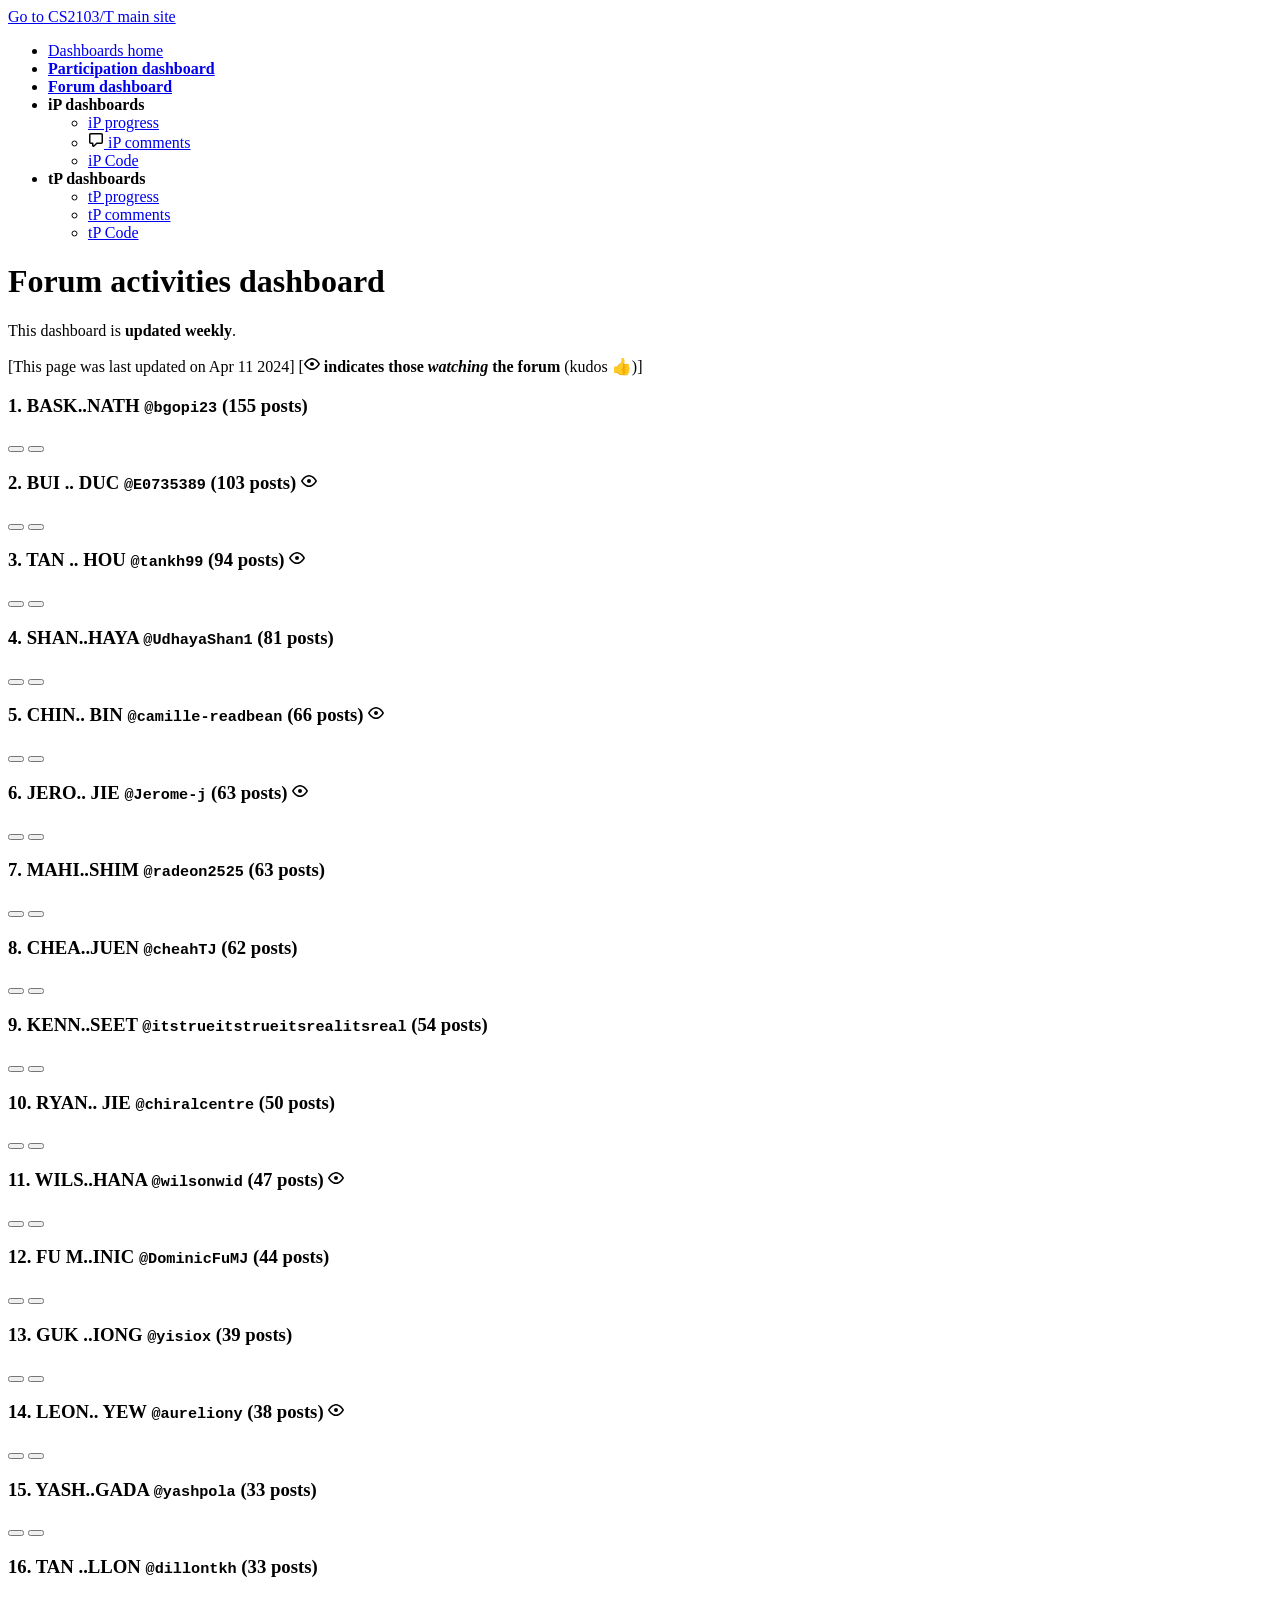
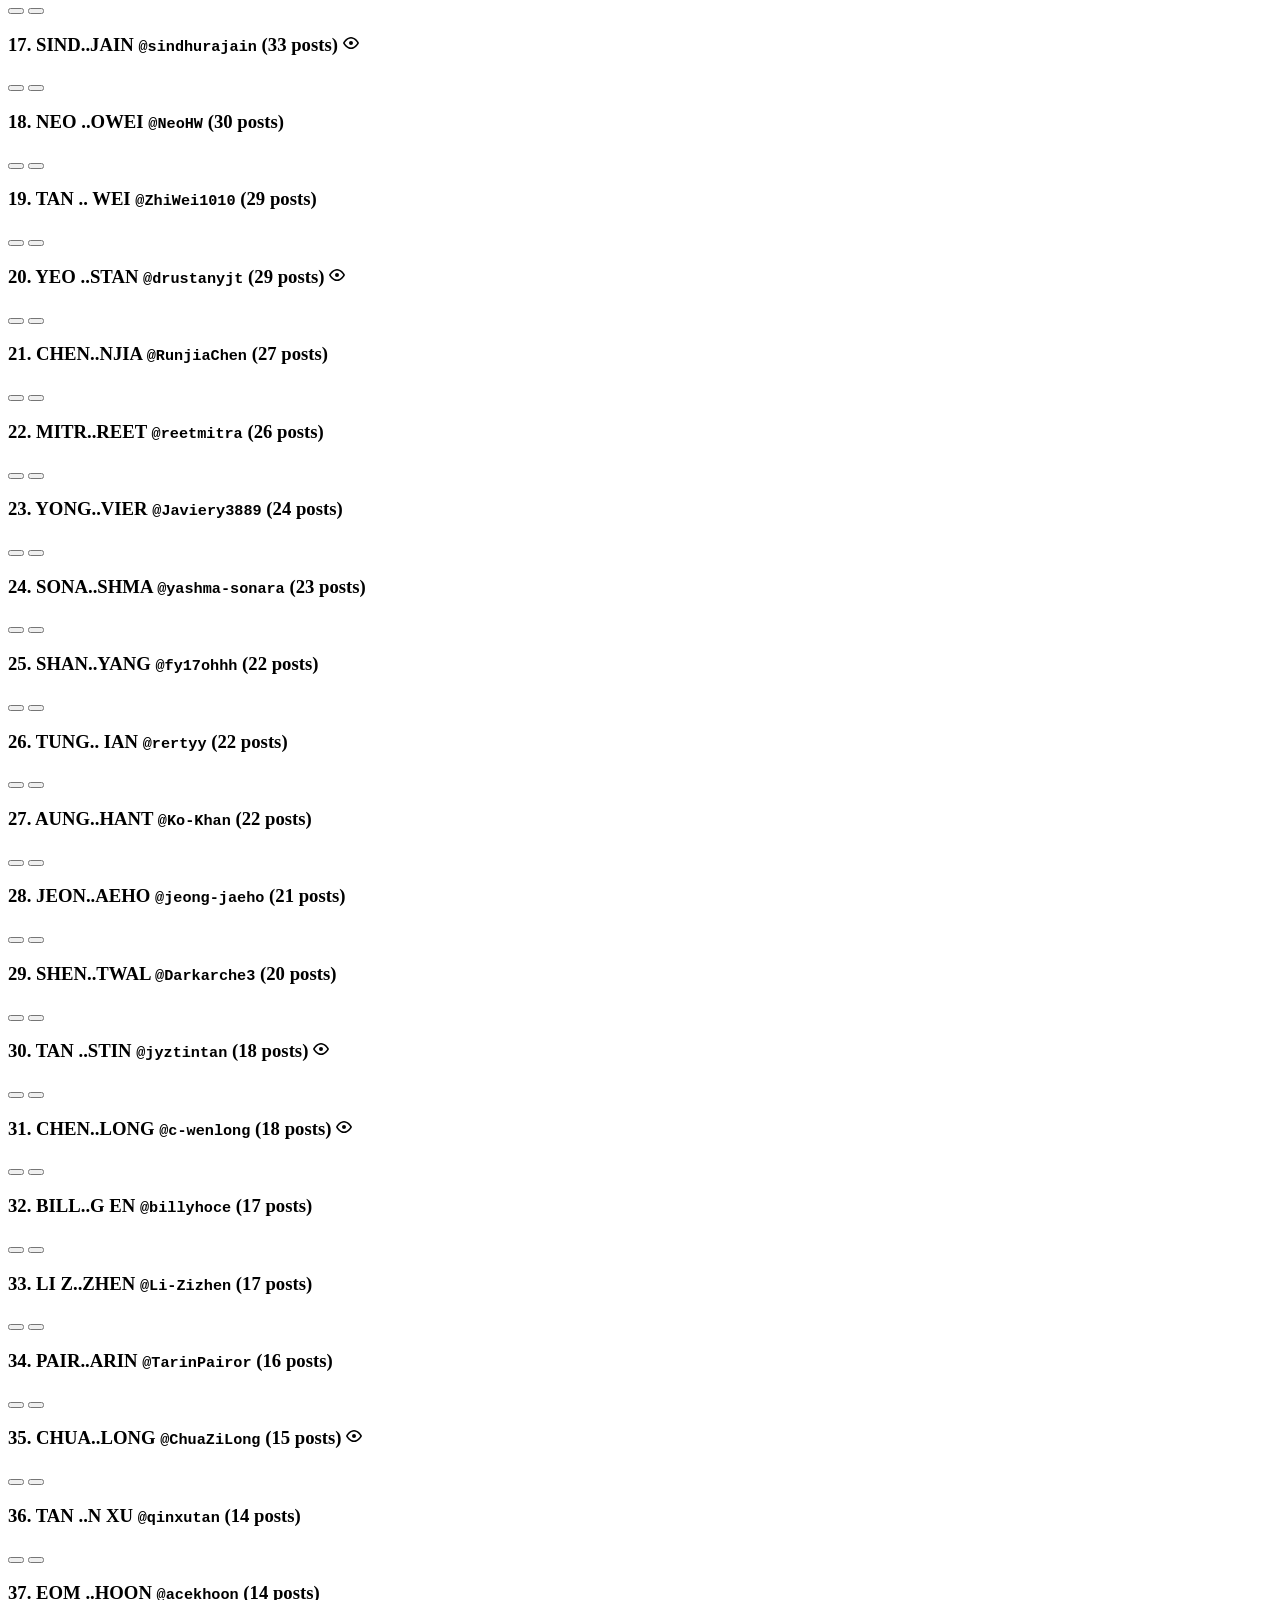
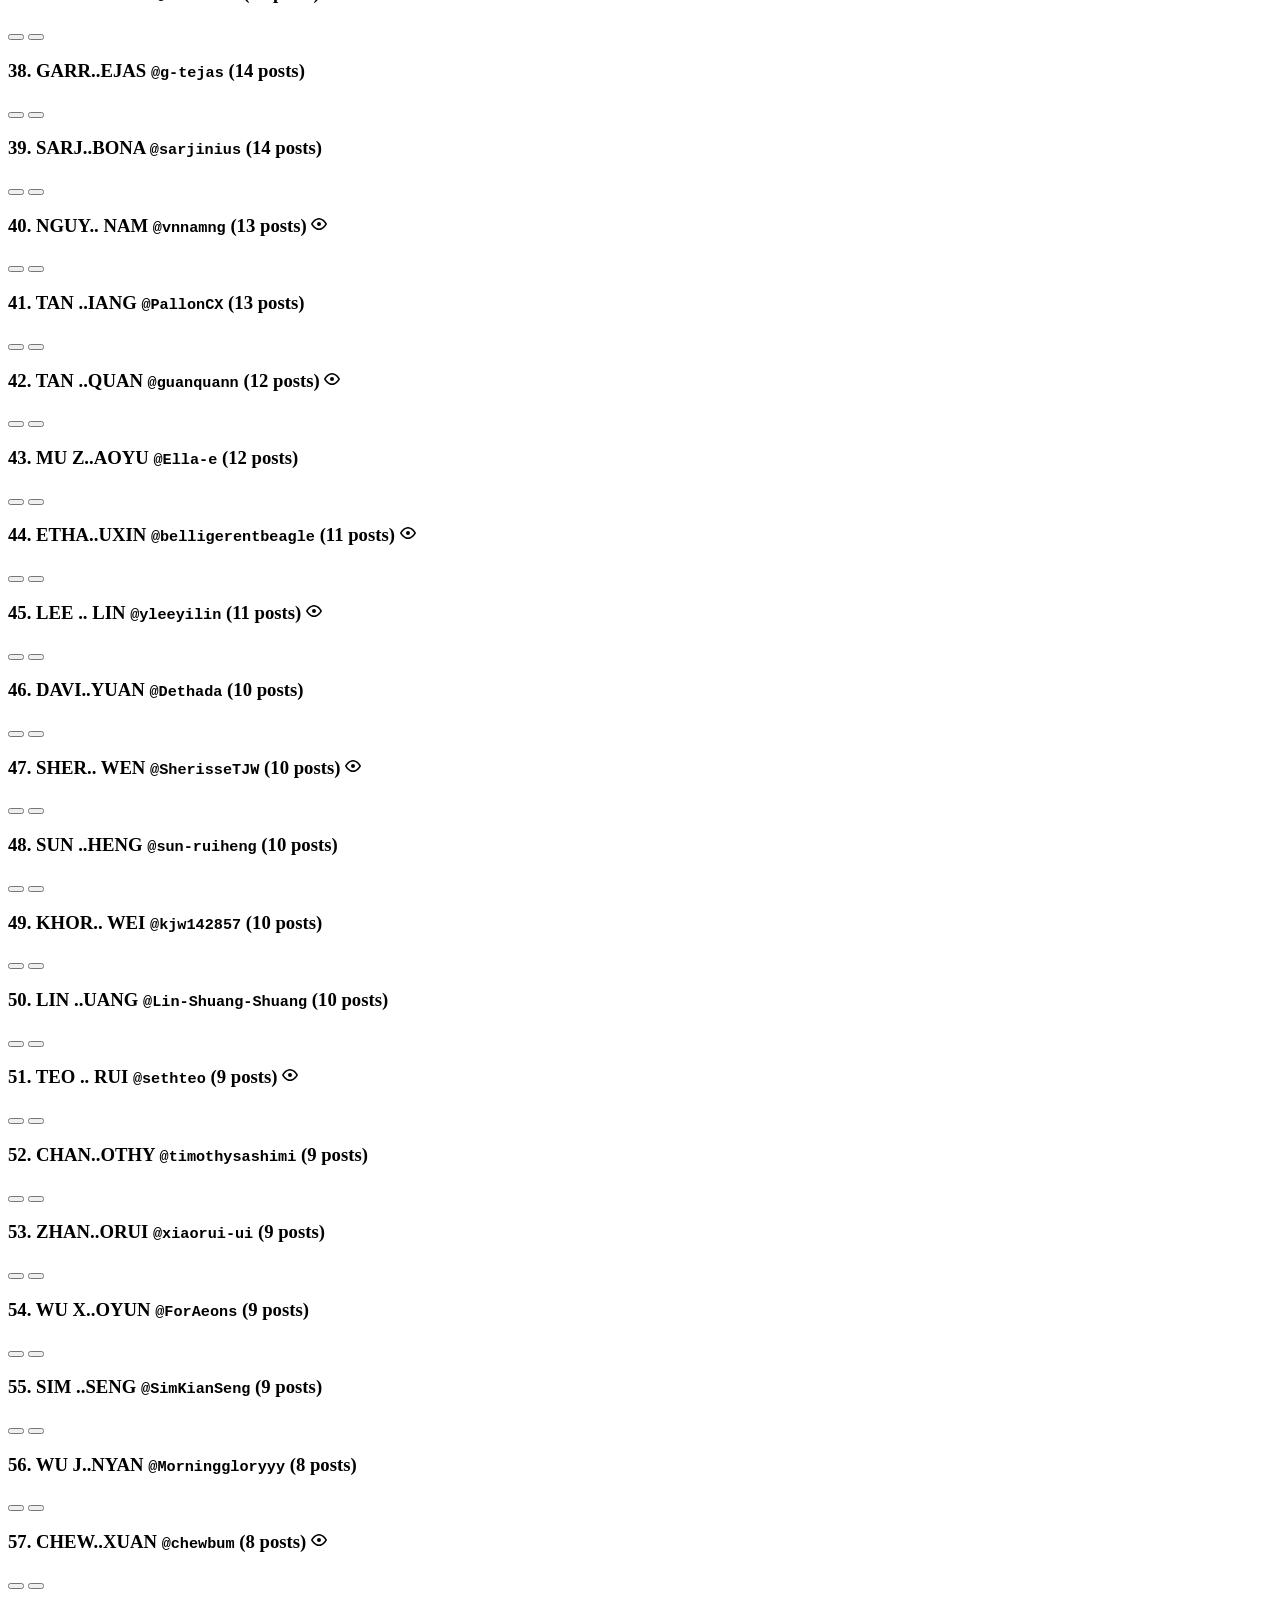
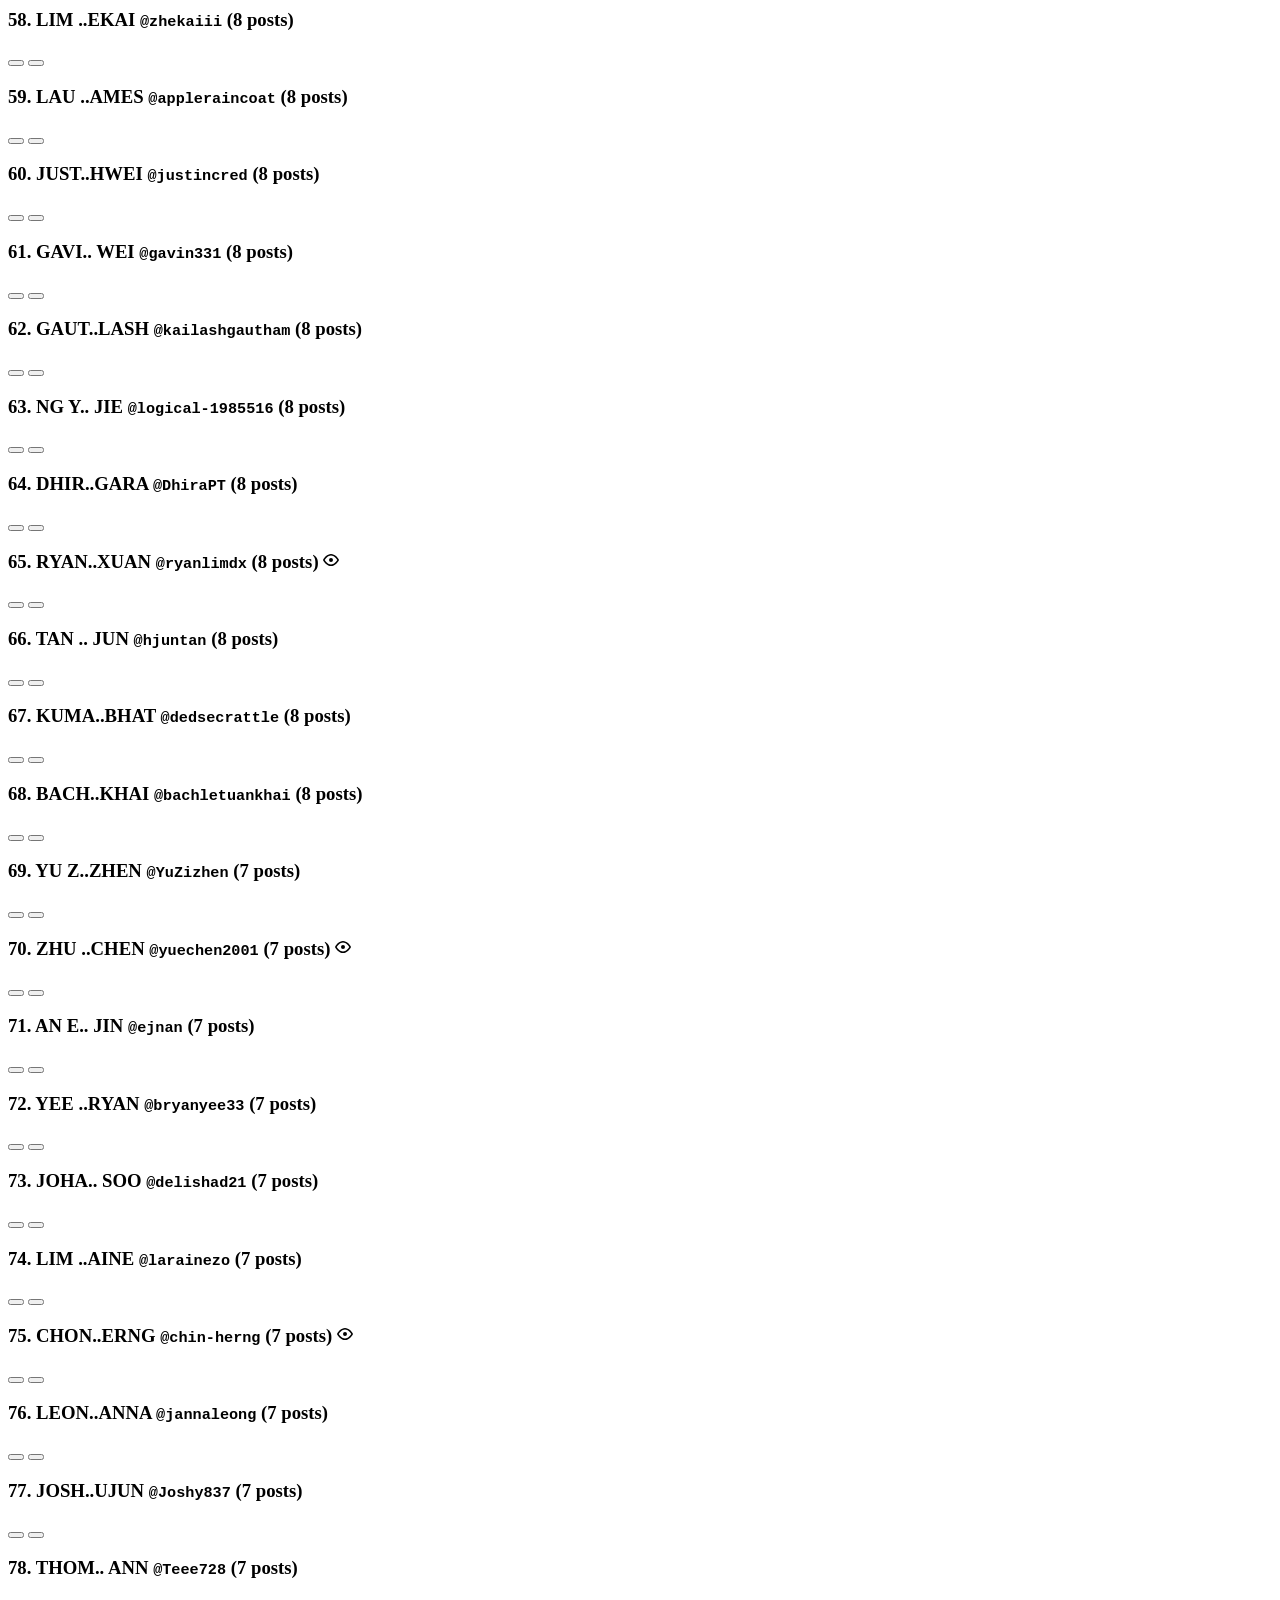
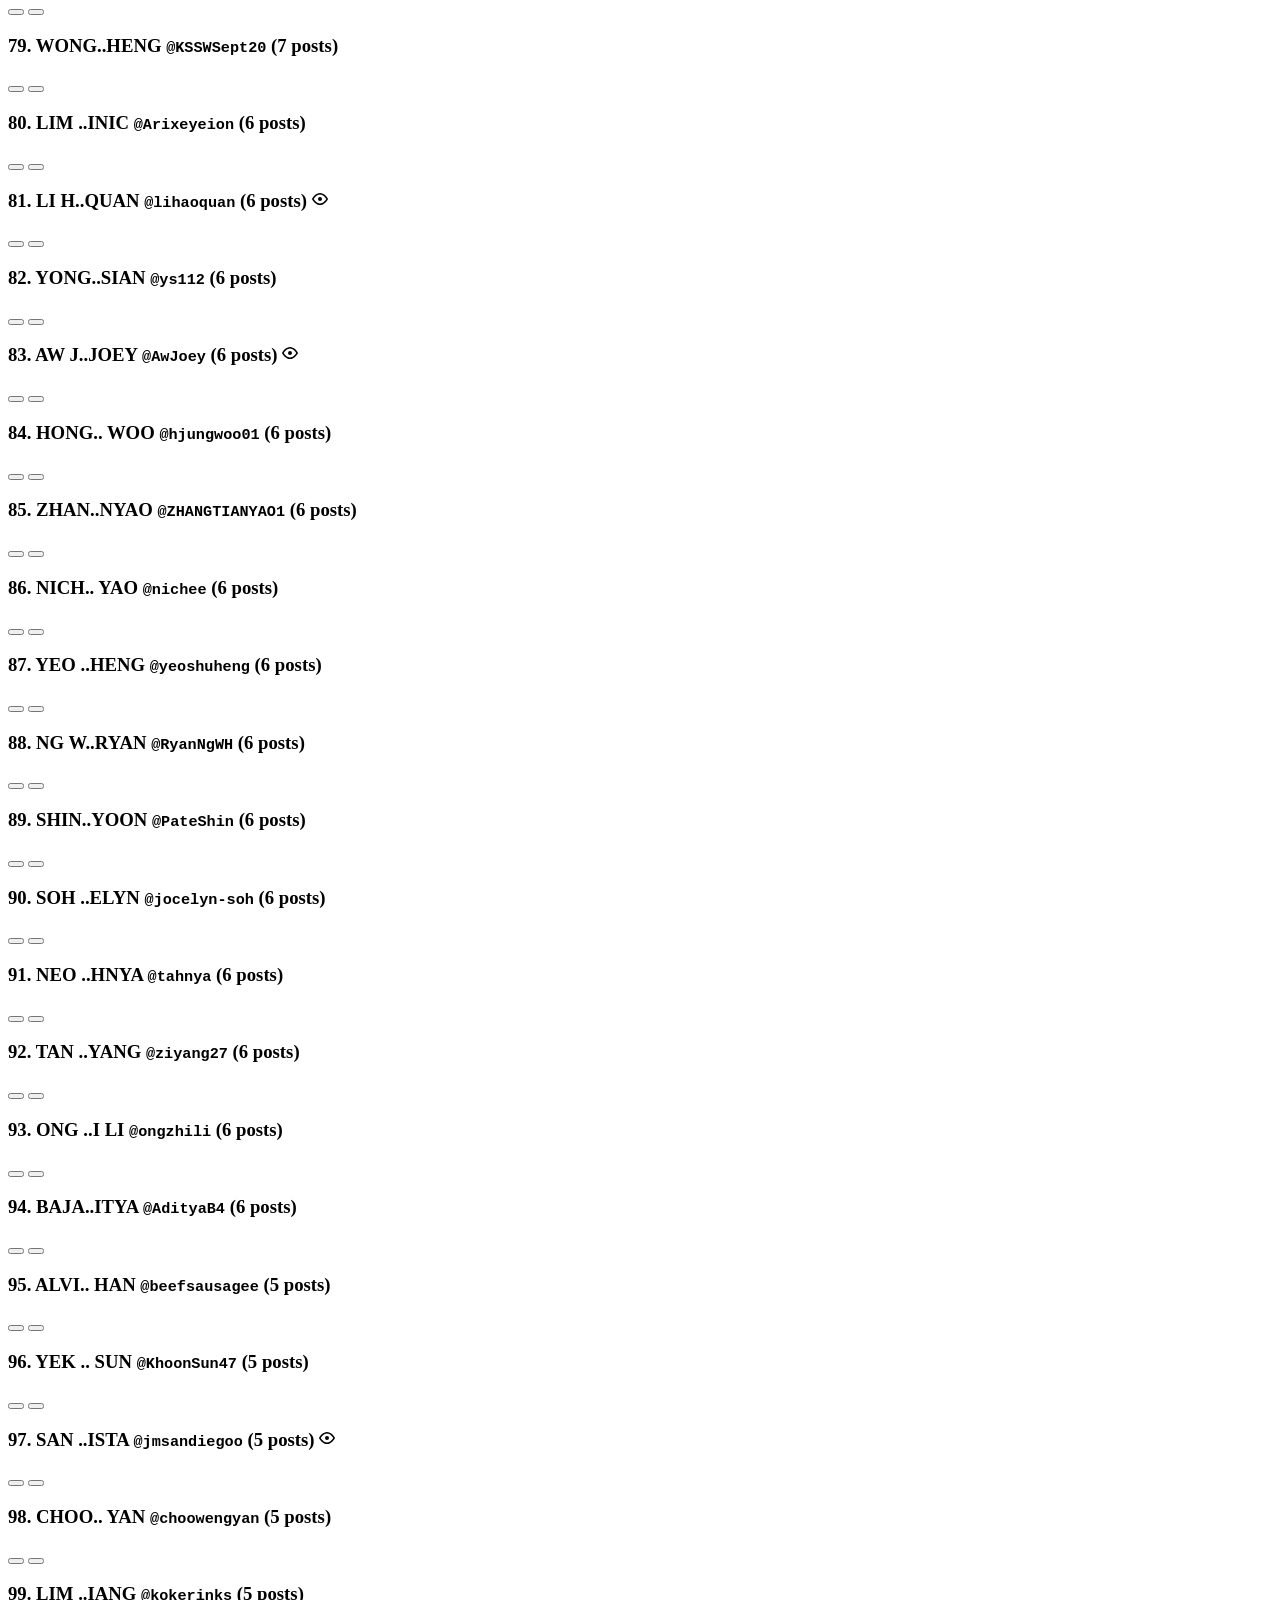
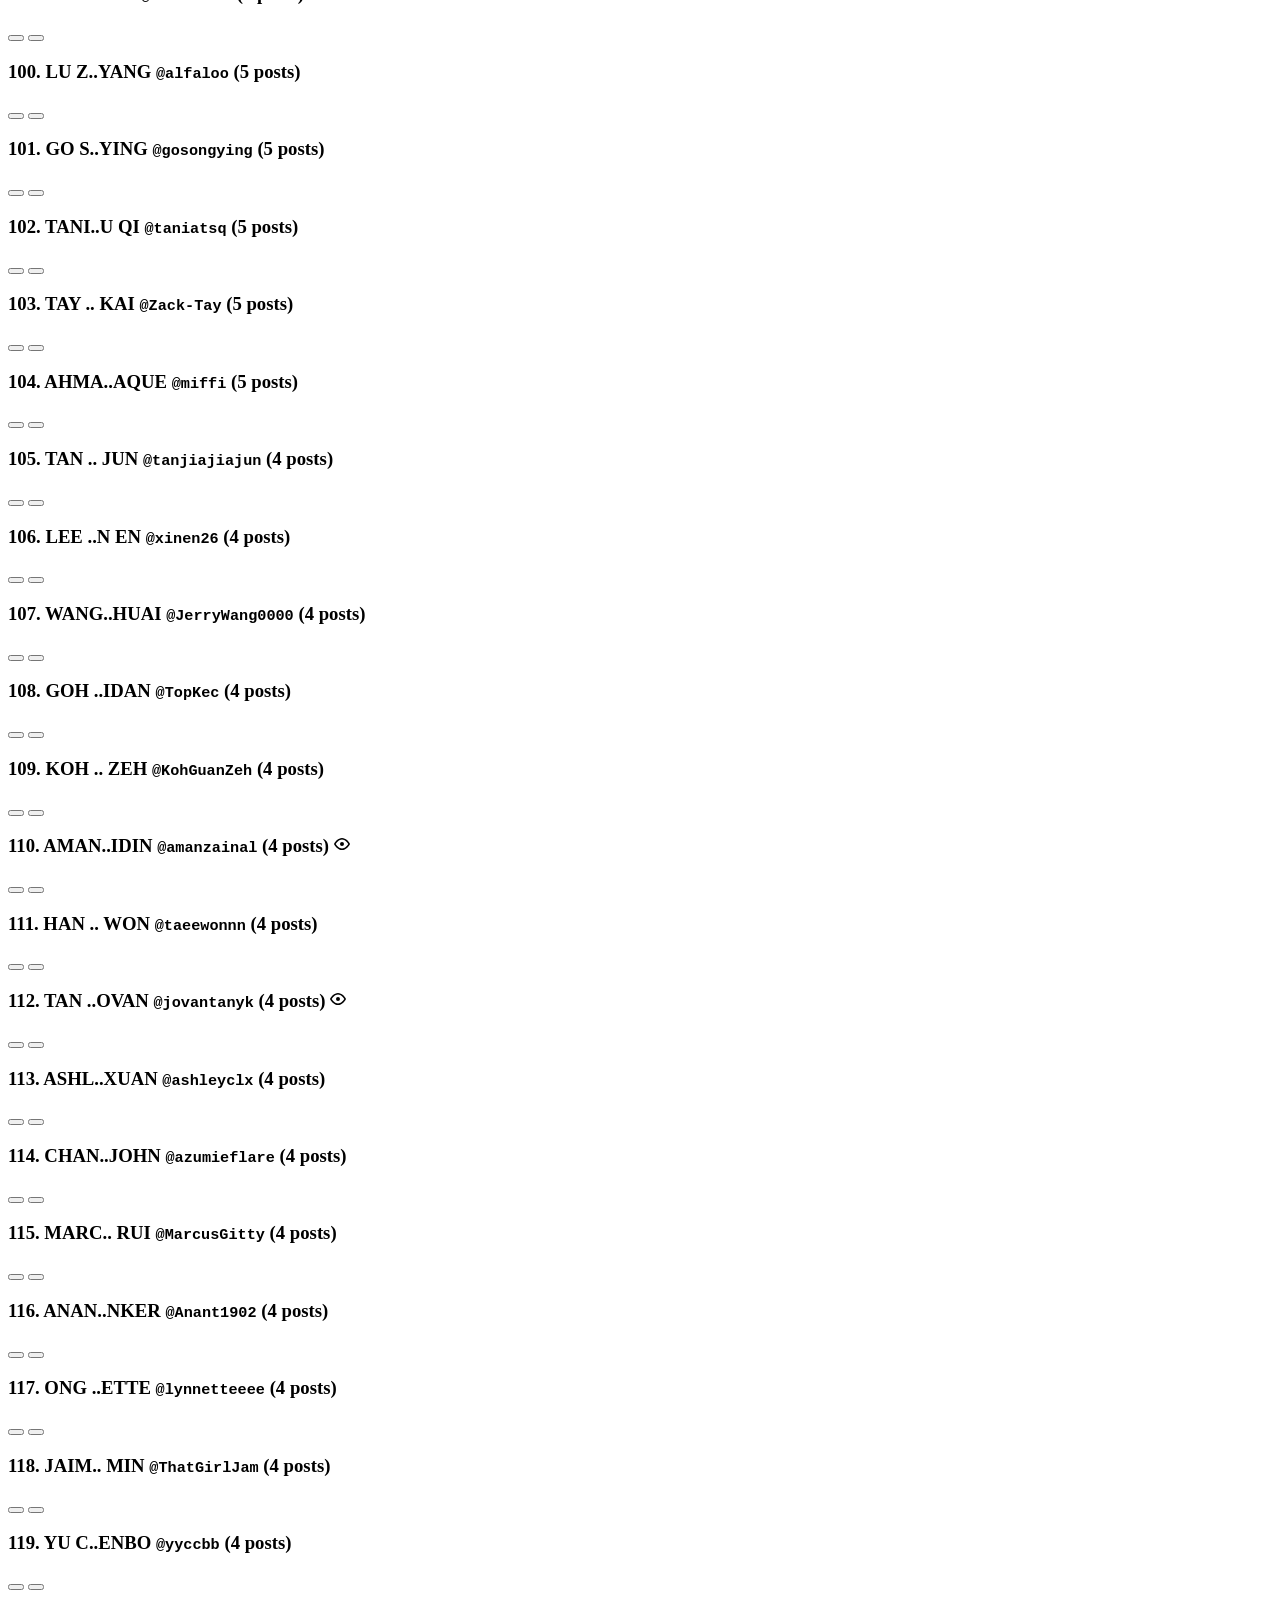
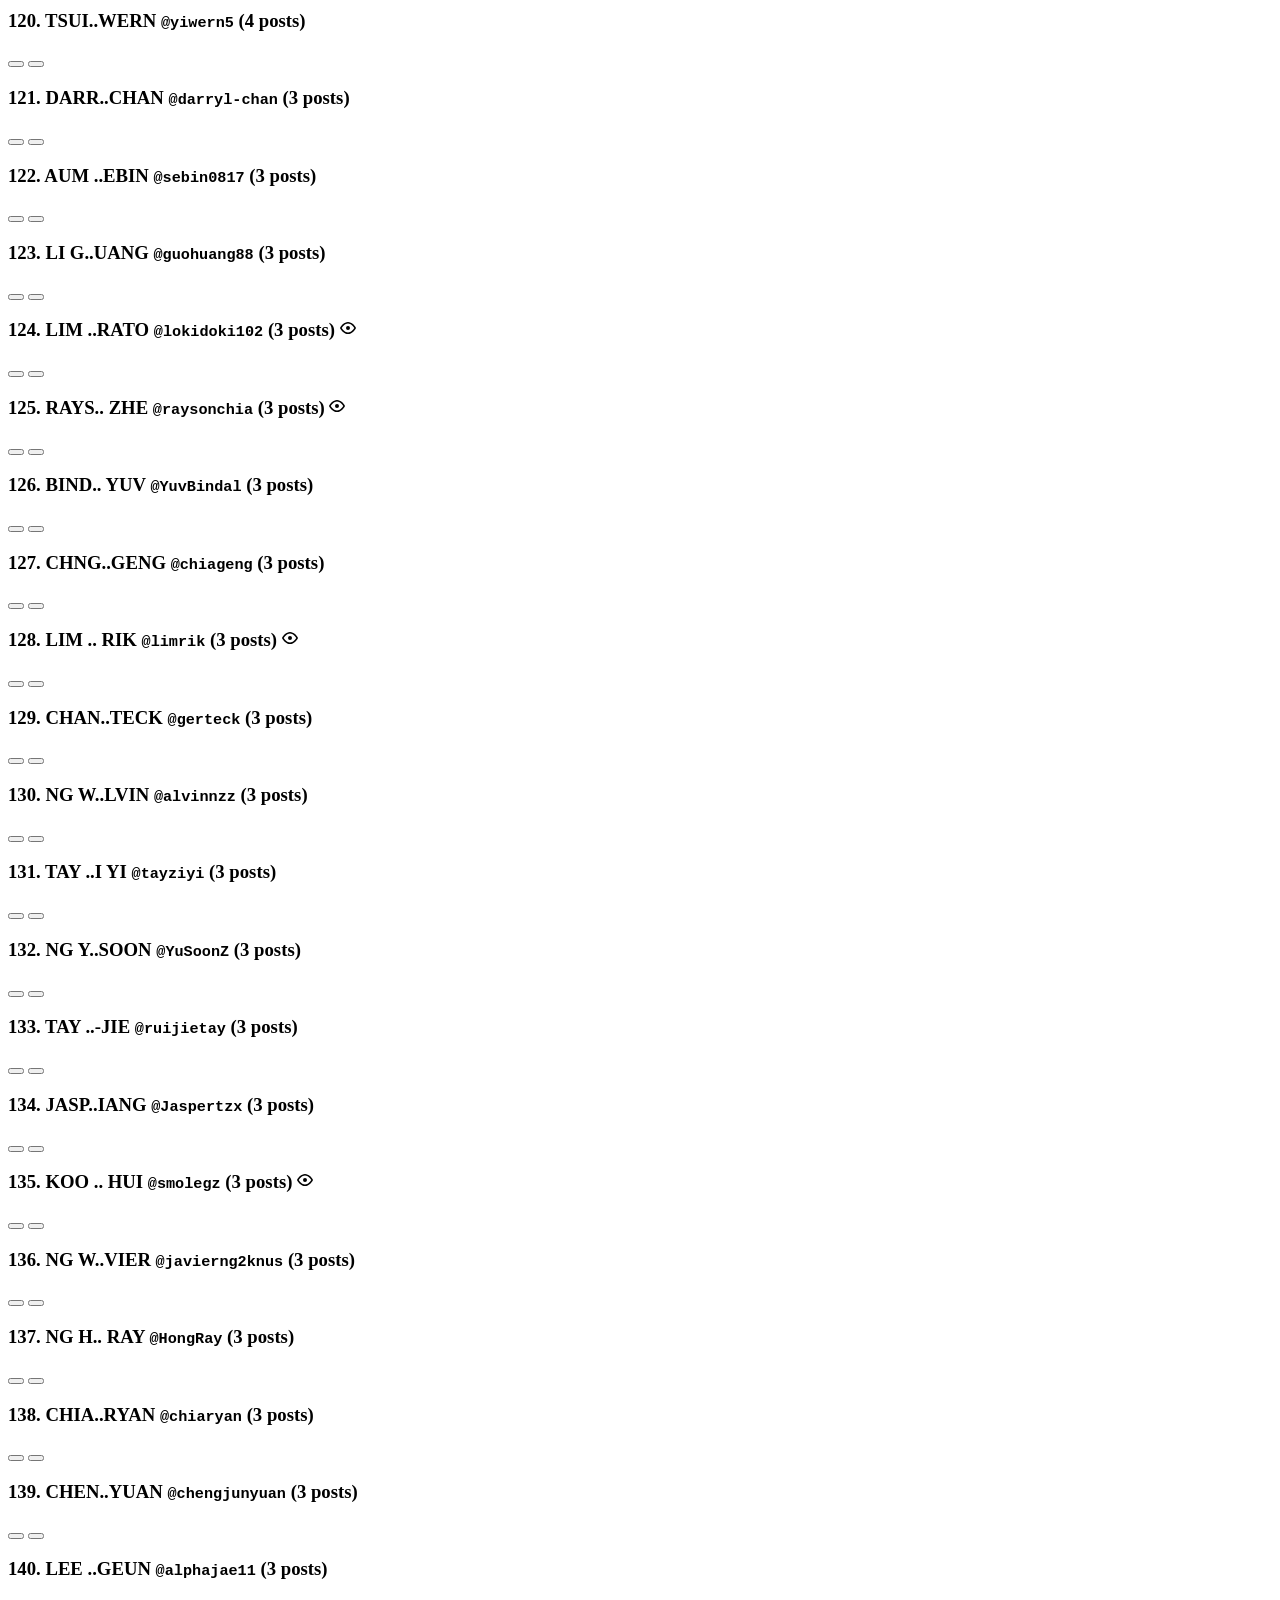
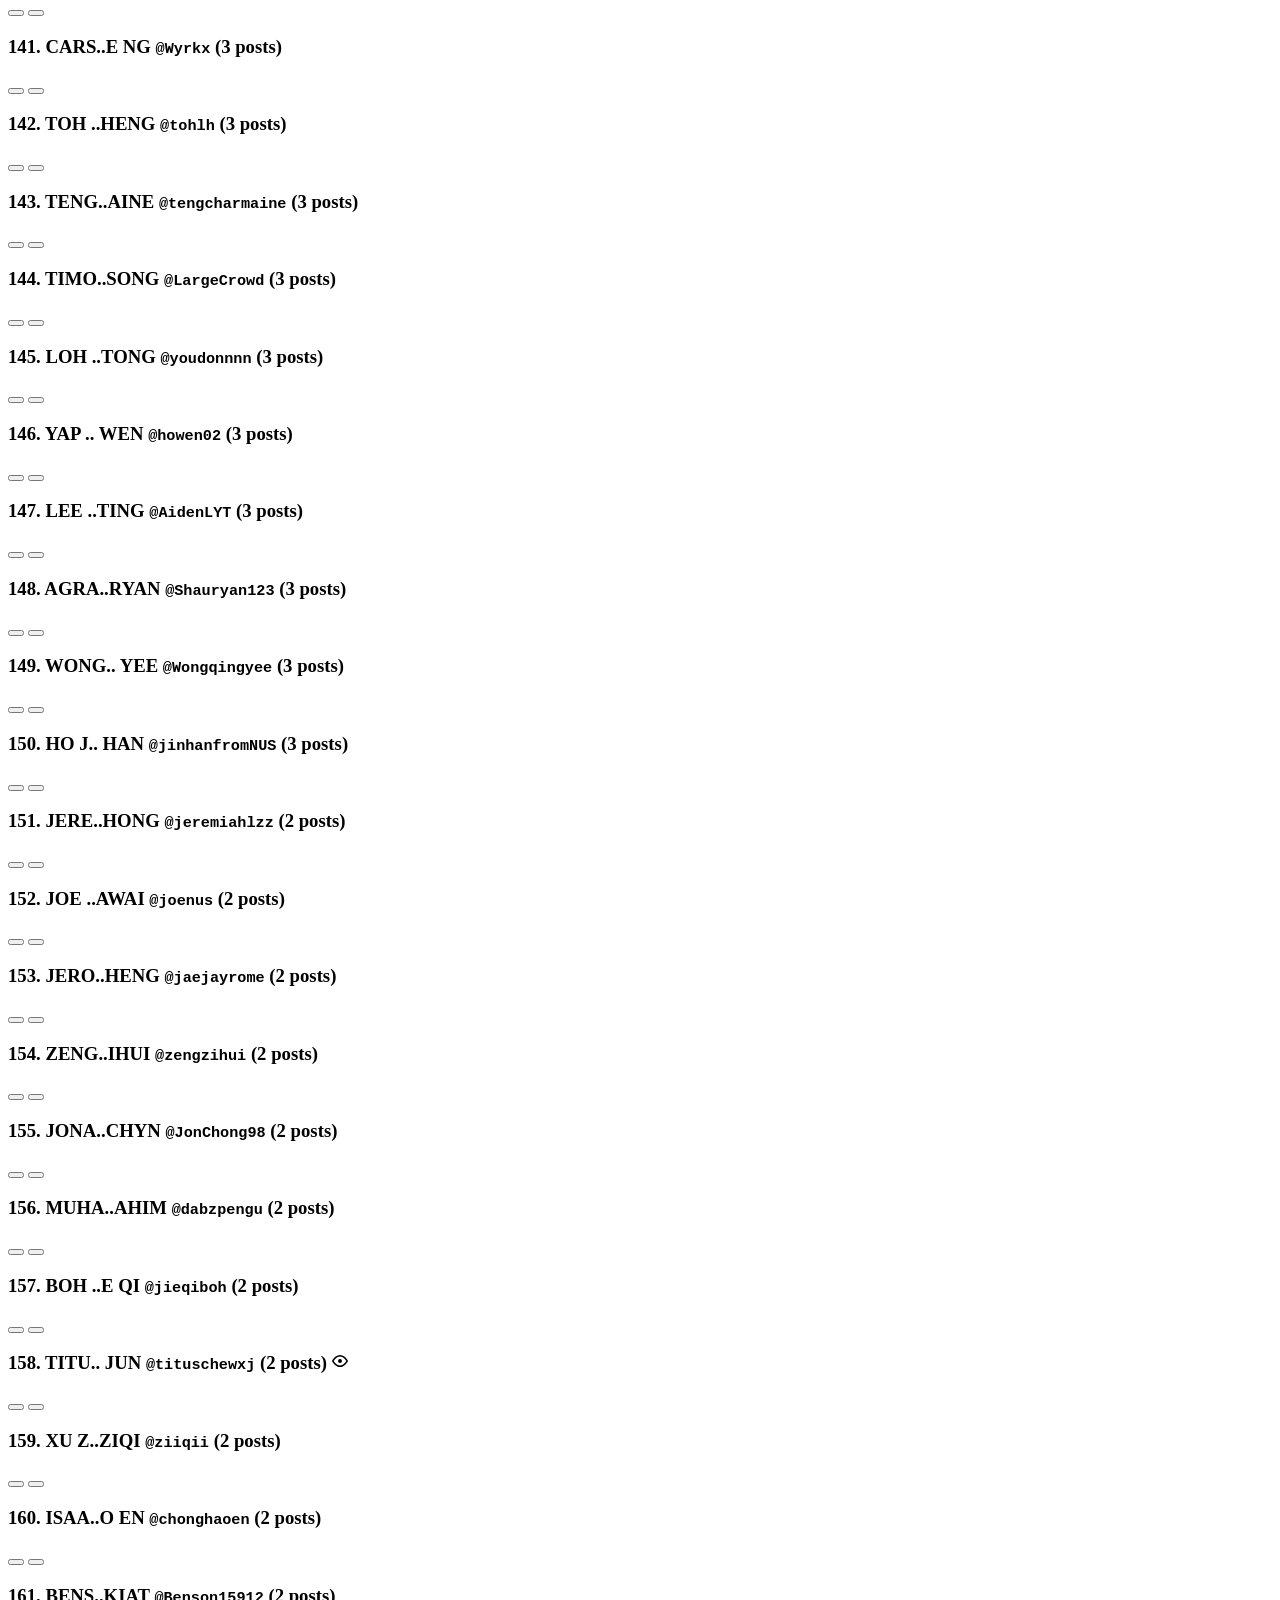
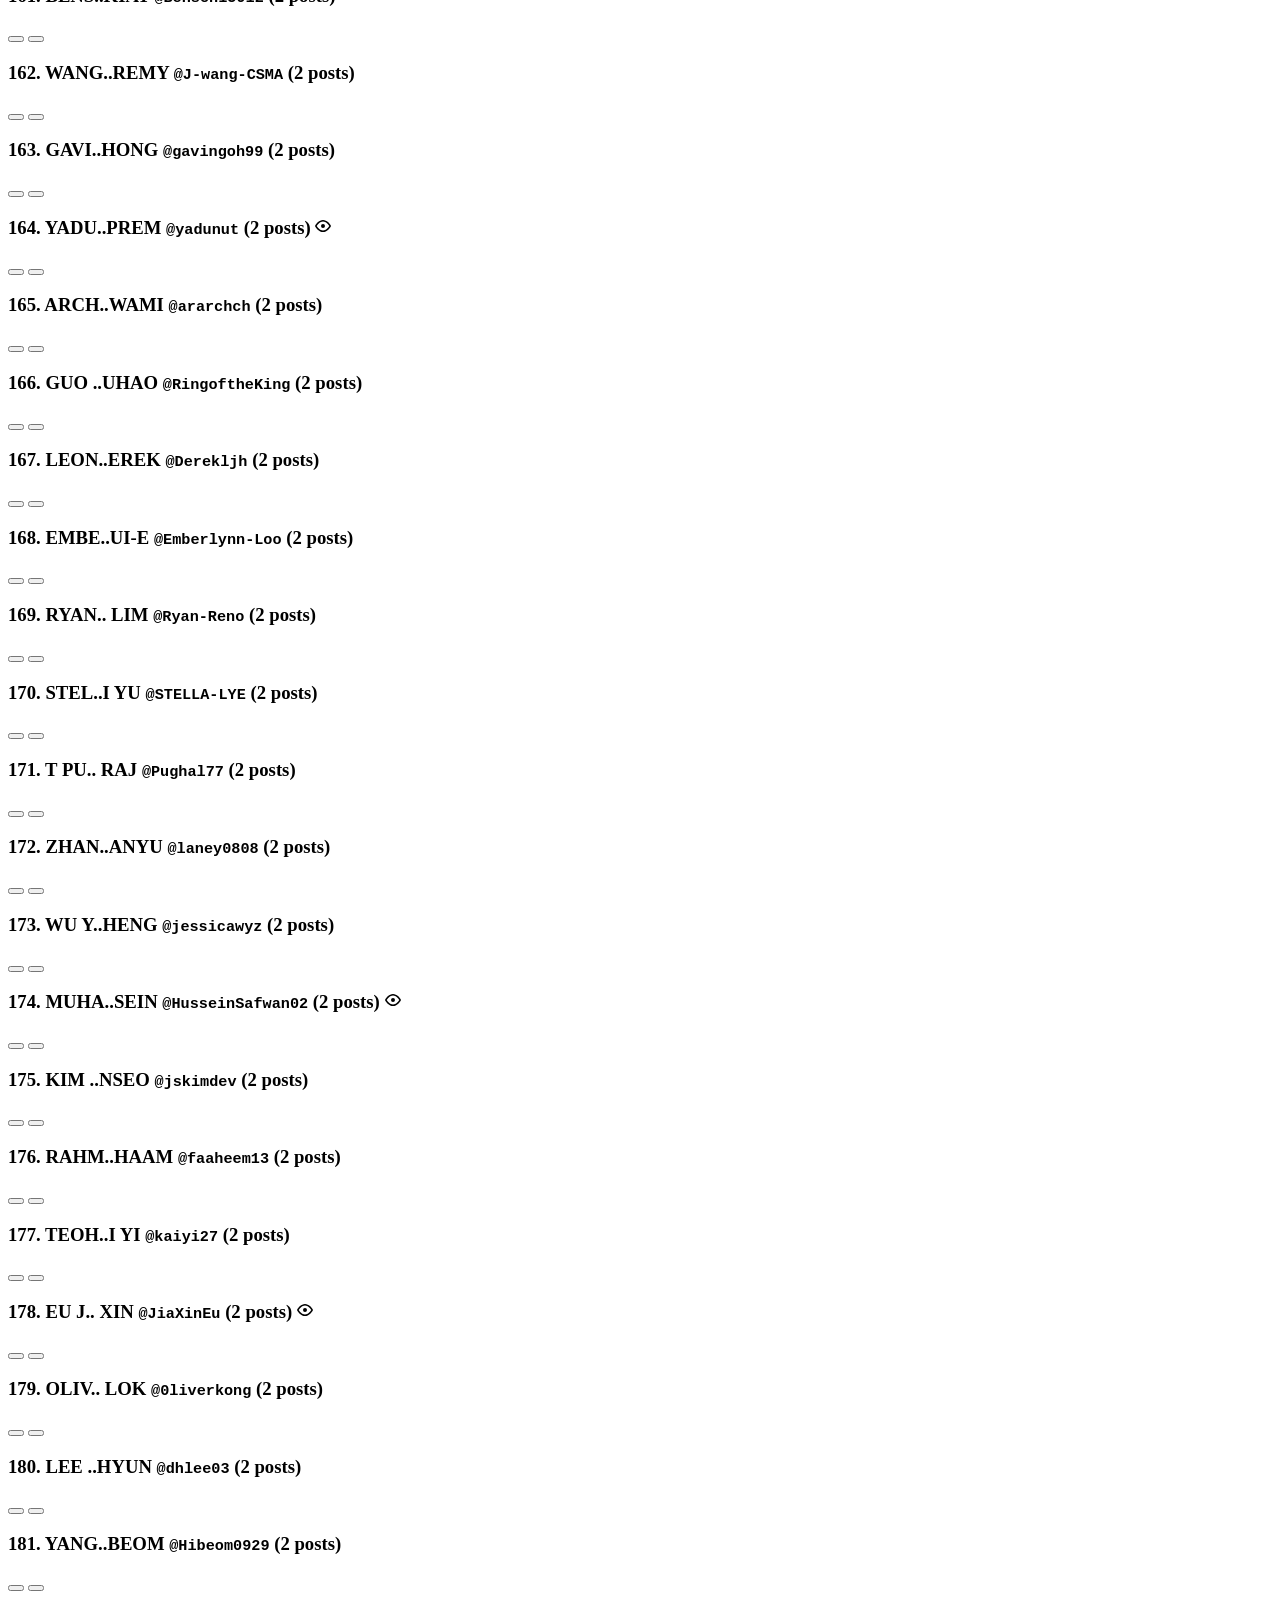
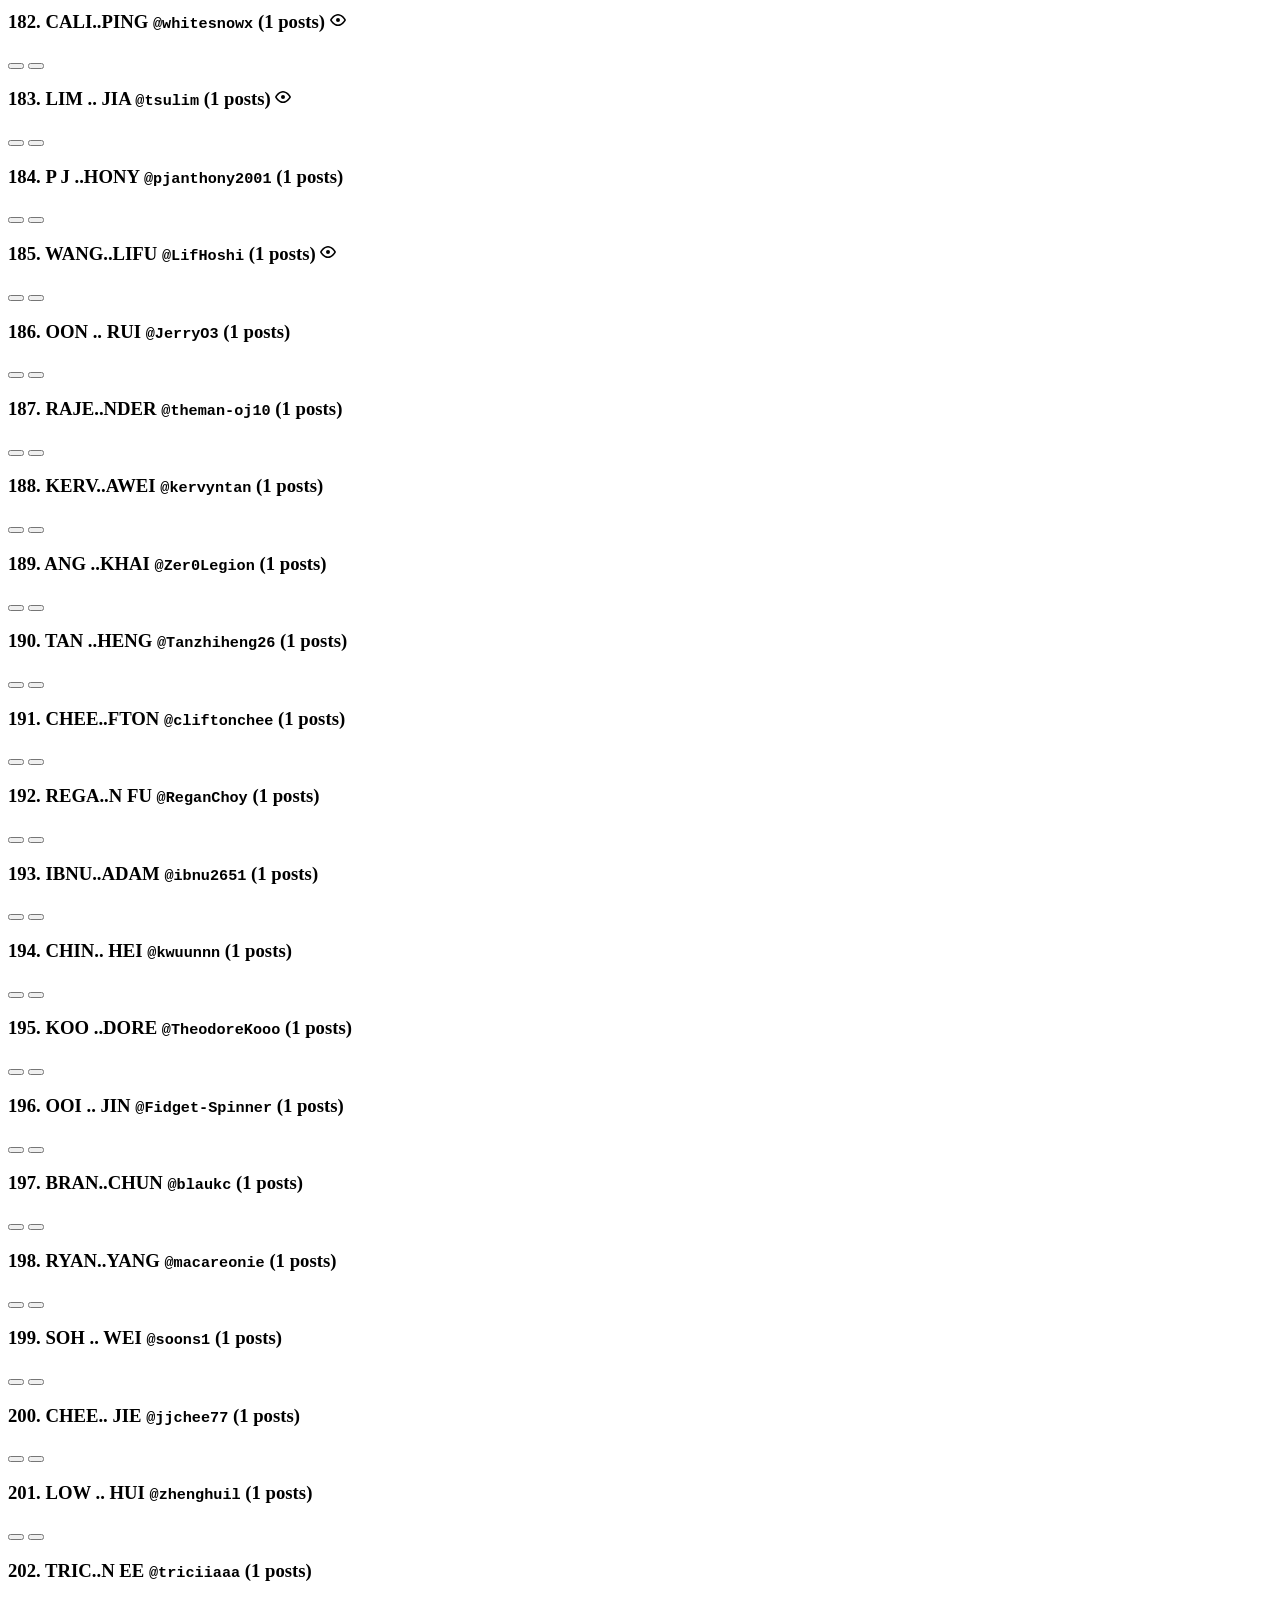
==== contents/forum-activities.html @ 0335893c "Site Update. [skip ci]" ====
<!DOCTYPE html>
<html>
<head>
    <meta charset="utf-8">
    <meta http-equiv="X-UA-Compatible" content="IE=edge">
    <meta name="generator" content="MarkBind 5.4.0">
    <meta name="viewport" content="width=device-width, initial-scale=1"><title>CS2103 - Forum Activities Dashboard</title> <link rel="stylesheet" href="/dashboards/markbind/css/bootstrap.min.css"> <link rel="stylesheet" href="/dashboards/markbind/fontawesome/css/all.min.css"> <link rel="stylesheet" href="/dashboards/markbind/glyphicons/css/bootstrap-glyphicons.min.css"> <link rel="stylesheet" href="/dashboards/markbind/css/octicons.css"><link rel="stylesheet" href="/dashboards/markbind/css/codeblock-light.min.css"><link rel="stylesheet" href="/dashboards/markbind/css/markbind.min.css"><script src="/dashboards/markbind/js/polyfill.min.js"></script>
    <script src="/dashboards/markbind/js/vue.min.js"></script>
    <script src="/dashboards/markbind/js/markbind.min.js"></script>
    <script src="forum-activities.page-vue-render.js"></script><link rel="stylesheet" href="/dashboards/plugins/markbind-plugin-anchors/markbind-plugin-anchors.css"><link rel="stylesheet" href="/dashboards/plugins/markbind-plugin-tree/markbind-plugin-tree.css">
    
  <link rel="stylesheet" href="/dashboards/stylesheets/main.css">
<link rel="icon" href="/dashboards/favicon.ico"></head>
<script>
  const baseUrl = '/dashboards'
</script>
<body  data-bs-spy="scroll" data-bs-target="#mb-page-nav" data-bs-offset="100" >
<div id="app" data-server-rendered="true"><header fixed=""><div data-v-7c0fd418><nav class="navbar navbar-expand-md d-print-none navbar-dark bg-dark" data-v-7c0fd418><div class="container-fluid" data-v-7c0fd418><div class="navbar-left" data-v-7c0fd418><a href="https://nus-cs2103-ay2324s2.github.io/website" title="Home" class="navbar-brand" data-v-7c0fd418><span class="badge rounded-pill bg-warning text-dark }}" data-v-7c0fd418><span data-v-7c0fd418><span aria-hidden="true" class="fas fa-chevron-circle-left" data-v-7c0fd418></span></span> Go to CS2103/T main site</span></a></div> <div class="navbar-default" data-v-7c0fd418><ul class="navbar-nav me-auto mt-2 mt-lg-0" data-v-7c0fd418> <li data-v-7c0fd418><a href="/dashboards/index.html" class="nav-link" data-v-7c0fd418><span data-v-7c0fd418>Dashboards home</span></a></li> <li tags="m--cs2103 m--cs2113 m--tic2002 m--tic4001 m--tic4002" data-v-7c0fd418><a href="/dashboards/contents/participation.html" class="nav-link" data-v-7c0fd418><span data-v-7c0fd418><strong data-v-7c0fd418>Participation dashboard</strong></span></a></li> <li tags="m--cs2103 m--cs2113 m--tic4002" data-v-7c0fd418><a href="/dashboards/contents/forum-activities.html" class="nav-link" data-v-7c0fd418><span data-v-7c0fd418><strong data-v-7c0fd418>Forum dashboard</strong></span></a></li> <li tags="m--cs2103 m--cs2113 m--tic4001 m--tic4002" class="nav-link dropdown" data-v-ccda25c0><a role="button" data-bs-toggle="dropdown" class="dropdown-toggle nav-link" data-v-ccda25c0><strong data-v-ccda25c0>iP dashboards</strong></a> <ul class="dropdown-menu" data-v-ccda25c0> <li data-v-ccda25c0><a href="/dashboards/contents/ip-progress.html" class="dropdown-item" data-v-ccda25c0><span data-v-ccda25c0><span aria-hidden="true" class="fas fa-tasks" data-v-ccda25c0></span> iP progress</span></a></li> <li data-v-ccda25c0><a href="/dashboards/contents/ip-comments.html" class="dropdown-item" data-v-ccda25c0><span data-v-ccda25c0><svg version="1.1" width="16" height="16" viewBox="0 0 16 16" aria-hidden="true" class="octicon octicon-comment" data-v-ccda25c0><path fill-rule="evenodd" d="M2.75 2.5a.25.25 0 00-.25.25v7.5c0 .138.112.25.25.25h2a.75.75 0 01.75.75v2.19l2.72-2.72a.75.75 0 01.53-.22h4.5a.25.25 0 00.25-.25v-7.5a.25.25 0 00-.25-.25H2.75zM1 2.75C1 1.784 1.784 1 2.75 1h10.5c.966 0 1.75.784 1.75 1.75v7.5A1.75 1.75 0 0113.25 12H9.06l-2.573 2.573A1.457 1.457 0 014 13.543V12H2.75A1.75 1.75 0 011 10.25v-7.5z" data-v-ccda25c0></path></svg> iP comments</span></a></li> <li data-v-ccda25c0><a href="https://nus-cs2103-ay2324s2.github.io/ip-dashboard/?search=&amp;sort=groupTitle&amp;sortWithin=title&amp;timeframe=commit&amp;mergegroup=&amp;groupSelect=groupByRepos&amp;breakdown=true&amp;checkedFileTypes=java~md~fxml~sh~bat~gradle~txt" target="_blank" class="dropdown-item" data-v-ccda25c0><span data-v-ccda25c0><span aria-hidden="true" class="fas fa-chart-area" data-v-ccda25c0></span> iP Code</span></a></li></ul></li> <li tags="m--cs2103 m--cs2113 m--tic4001 m--tic4002" class="nav-link dropdown" data-v-ccda25c0><a role="button" data-bs-toggle="dropdown" class="dropdown-toggle nav-link" data-v-ccda25c0><strong data-v-ccda25c0>tP dashboards</strong></a> <ul class="dropdown-menu" data-v-ccda25c0> <li data-v-ccda25c0><a href="/dashboards/contents/tp-progress.html" class="dropdown-item" data-v-ccda25c0><span data-v-ccda25c0><span aria-hidden="true" class="fas fa-tasks" data-v-ccda25c0></span> tP progress</span></a></li> <li data-v-ccda25c0><a href="/dashboards/contents/tp-comments.html" class="dropdown-item" data-v-ccda25c0><span data-v-ccda25c0>tP comments</span></a></li> <li data-v-ccda25c0><a href="https://nus-cs2103-ay2324s2.github.io/tp-dashboard/?search=&amp;sort=groupTitle&amp;sortWithin=title&amp;timeframe=commit&amp;mergegroup=&amp;groupSelect=groupByRepos&amp;breakdown=true&amp;checkedFileTypes=docs~functional-code~test-code~other" target="_blank" class="dropdown-item" data-v-ccda25c0><span data-v-ccda25c0><span aria-hidden="true" class="fas fa-chart-area" data-v-ccda25c0></span> tP Code</span></a></li></ul></li></ul></div> <!----></div></nav> <div class="lower-navbar-container" style="display:none;" data-v-7c0fd418><!----> <!----></div></div></header> <div id="flex-body"><div id="content-wrapper" class="fixed-header-padding"><h1 id="forum-activities-dashboard" class="display-4">Forum activities dashboard<a href="#forum-activities-dashboard" onclick="event.stopPropagation()" class="fa fa-anchor"></a></h1> <p>This dashboard is <strong>updated weekly</strong>.</p> <div><p><span class="dimmed">[This page was last updated on Apr 11 2024]</span> [<strong><span class="text-warning"><svg version="1.1" width="16" height="16" viewBox="0 0 16 16" aria-hidden="true" class="octicon octicon-eye"><path fill-rule="evenodd" d="M1.679 7.932c.412-.621 1.242-1.75 2.366-2.717C5.175 4.242 6.527 3.5 8 3.5c1.473 0 2.824.742 3.955 1.715 1.124.967 1.954 2.096 2.366 2.717a.119.119 0 010 .136c-.412.621-1.242 1.75-2.366 2.717C10.825 11.758 9.473 12.5 8 12.5c-1.473 0-2.824-.742-3.955-1.715C2.92 9.818 2.09 8.69 1.679 8.068a.119.119 0 010-.136zM8 2c-1.981 0-3.67.992-4.933 2.078C1.797 5.169.88 6.423.43 7.1a1.619 1.619 0 000 1.798c.45.678 1.367 1.932 2.637 3.024C4.329 13.008 6.019 14 8 14c1.981 0 3.67-.992 4.933-2.078 1.27-1.091 2.187-2.345 2.637-3.023a1.619 1.619 0 000-1.798c-.45-.678-1.367-1.932-2.637-3.023C11.671 2.992 9.981 2 8 2zm0 8a2 2 0 100-4 2 2 0 000 4z"></path></svg></span> indicates those <em>watching</em> the forum</strong> (kudos 👍)]</p> <div collapsed="" class="card-container" data-v-3602e6fc><div class="card expandable-card border-info" data-v-3602e6fc><div class="card-header header-toggle bg-info border-info" data-v-3602e6fc><div class="caret-wrapper" data-v-3602e6fc><!----></div> <div class="header-wrapper card-title bg-info text-white" data-v-3602e6fc><h3 id="1-bask-nath-bgopi23-155-posts" data-v-3602e6fc>1. BASK..NATH <code class="hljs inline no-lang" data-v-3602e6fc>@bgopi23</code> (155 posts)<a href="#1-bask-nath-bgopi23-155-posts" onclick="event.stopPropagation()" class="fa fa-anchor" data-v-3602e6fc></a></h3></div> <div class="button-wrapper" data-v-3602e6fc><button type="button" class="collapse-button btn btn-outline-light" data-v-3602e6fc><span aria-hidden="true" class="collapse-icon glyphicon glyphicon-menu-down"></span></button> <button type="button" class="close-button btn btn-outline-light" data-v-3602e6fc><span aria-hidden="true" class="glyphicon glyphicon-remove" data-v-3602e6fc></span></button> <button type="button" class="popup-button btn btn-outline-light" style="display:none;" data-v-3602e6fc><span aria-hidden="true" class="glyphicon glyphicon-new-window" data-v-3602e6fc></span></button></div></div> <div class="card-collapse" data-v-3602e6fc><!----> <hr style="display:none;" data-v-3602e6fc></div> <!----></div></div> <div collapsed="" class="card-container" data-v-3602e6fc><div class="card expandable-card border-info" data-v-3602e6fc><div class="card-header header-toggle bg-info border-info" data-v-3602e6fc><div class="caret-wrapper" data-v-3602e6fc><!----></div> <div class="header-wrapper card-title bg-info text-white" data-v-3602e6fc><h3 id="2-bui-duc-e0735389-103-posts" data-v-3602e6fc>2. BUI .. DUC <code class="hljs inline no-lang" data-v-3602e6fc>@E0735389</code> (103 posts) <span class="text-warning" data-v-3602e6fc><svg version="1.1" width="16" height="16" viewBox="0 0 16 16" aria-hidden="true" class="octicon octicon-eye" data-v-3602e6fc><path fill-rule="evenodd" d="M1.679 7.932c.412-.621 1.242-1.75 2.366-2.717C5.175 4.242 6.527 3.5 8 3.5c1.473 0 2.824.742 3.955 1.715 1.124.967 1.954 2.096 2.366 2.717a.119.119 0 010 .136c-.412.621-1.242 1.75-2.366 2.717C10.825 11.758 9.473 12.5 8 12.5c-1.473 0-2.824-.742-3.955-1.715C2.92 9.818 2.09 8.69 1.679 8.068a.119.119 0 010-.136zM8 2c-1.981 0-3.67.992-4.933 2.078C1.797 5.169.88 6.423.43 7.1a1.619 1.619 0 000 1.798c.45.678 1.367 1.932 2.637 3.024C4.329 13.008 6.019 14 8 14c1.981 0 3.67-.992 4.933-2.078 1.27-1.091 2.187-2.345 2.637-3.023a1.619 1.619 0 000-1.798c-.45-.678-1.367-1.932-2.637-3.023C11.671 2.992 9.981 2 8 2zm0 8a2 2 0 100-4 2 2 0 000 4z" data-v-3602e6fc></path></svg></span><a href="#2-bui-duc-e0735389-103-posts" onclick="event.stopPropagation()" class="fa fa-anchor" data-v-3602e6fc></a></h3></div> <div class="button-wrapper" data-v-3602e6fc><button type="button" class="collapse-button btn btn-outline-light" data-v-3602e6fc><span aria-hidden="true" class="collapse-icon glyphicon glyphicon-menu-down"></span></button> <button type="button" class="close-button btn btn-outline-light" data-v-3602e6fc><span aria-hidden="true" class="glyphicon glyphicon-remove" data-v-3602e6fc></span></button> <button type="button" class="popup-button btn btn-outline-light" style="display:none;" data-v-3602e6fc><span aria-hidden="true" class="glyphicon glyphicon-new-window" data-v-3602e6fc></span></button></div></div> <div class="card-collapse" data-v-3602e6fc><!----> <hr style="display:none;" data-v-3602e6fc></div> <!----></div></div> <div collapsed="" class="card-container" data-v-3602e6fc><div class="card expandable-card border-info" data-v-3602e6fc><div class="card-header header-toggle bg-info border-info" data-v-3602e6fc><div class="caret-wrapper" data-v-3602e6fc><!----></div> <div class="header-wrapper card-title bg-info text-white" data-v-3602e6fc><h3 id="3-tan-hou-tankh99-94-posts" data-v-3602e6fc>3. TAN .. HOU <code class="hljs inline no-lang" data-v-3602e6fc>@tankh99</code> (94 posts) <span class="text-warning" data-v-3602e6fc><svg version="1.1" width="16" height="16" viewBox="0 0 16 16" aria-hidden="true" class="octicon octicon-eye" data-v-3602e6fc><path fill-rule="evenodd" d="M1.679 7.932c.412-.621 1.242-1.75 2.366-2.717C5.175 4.242 6.527 3.5 8 3.5c1.473 0 2.824.742 3.955 1.715 1.124.967 1.954 2.096 2.366 2.717a.119.119 0 010 .136c-.412.621-1.242 1.75-2.366 2.717C10.825 11.758 9.473 12.5 8 12.5c-1.473 0-2.824-.742-3.955-1.715C2.92 9.818 2.09 8.69 1.679 8.068a.119.119 0 010-.136zM8 2c-1.981 0-3.67.992-4.933 2.078C1.797 5.169.88 6.423.43 7.1a1.619 1.619 0 000 1.798c.45.678 1.367 1.932 2.637 3.024C4.329 13.008 6.019 14 8 14c1.981 0 3.67-.992 4.933-2.078 1.27-1.091 2.187-2.345 2.637-3.023a1.619 1.619 0 000-1.798c-.45-.678-1.367-1.932-2.637-3.023C11.671 2.992 9.981 2 8 2zm0 8a2 2 0 100-4 2 2 0 000 4z" data-v-3602e6fc></path></svg></span><a href="#3-tan-hou-tankh99-94-posts" onclick="event.stopPropagation()" class="fa fa-anchor" data-v-3602e6fc></a></h3></div> <div class="button-wrapper" data-v-3602e6fc><button type="button" class="collapse-button btn btn-outline-light" data-v-3602e6fc><span aria-hidden="true" class="collapse-icon glyphicon glyphicon-menu-down"></span></button> <button type="button" class="close-button btn btn-outline-light" data-v-3602e6fc><span aria-hidden="true" class="glyphicon glyphicon-remove" data-v-3602e6fc></span></button> <button type="button" class="popup-button btn btn-outline-light" style="display:none;" data-v-3602e6fc><span aria-hidden="true" class="glyphicon glyphicon-new-window" data-v-3602e6fc></span></button></div></div> <div class="card-collapse" data-v-3602e6fc><!----> <hr style="display:none;" data-v-3602e6fc></div> <!----></div></div> <div collapsed="" class="card-container" data-v-3602e6fc><div class="card expandable-card border-info" data-v-3602e6fc><div class="card-header header-toggle bg-info border-info" data-v-3602e6fc><div class="caret-wrapper" data-v-3602e6fc><!----></div> <div class="header-wrapper card-title bg-info text-white" data-v-3602e6fc><h3 id="4-shan-haya-udhayashan1-81-posts" data-v-3602e6fc>4. SHAN..HAYA <code class="hljs inline no-lang" data-v-3602e6fc>@UdhayaShan1</code> (81 posts)<a href="#4-shan-haya-udhayashan1-81-posts" onclick="event.stopPropagation()" class="fa fa-anchor" data-v-3602e6fc></a></h3></div> <div class="button-wrapper" data-v-3602e6fc><button type="button" class="collapse-button btn btn-outline-light" data-v-3602e6fc><span aria-hidden="true" class="collapse-icon glyphicon glyphicon-menu-down"></span></button> <button type="button" class="close-button btn btn-outline-light" data-v-3602e6fc><span aria-hidden="true" class="glyphicon glyphicon-remove" data-v-3602e6fc></span></button> <button type="button" class="popup-button btn btn-outline-light" style="display:none;" data-v-3602e6fc><span aria-hidden="true" class="glyphicon glyphicon-new-window" data-v-3602e6fc></span></button></div></div> <div class="card-collapse" data-v-3602e6fc><!----> <hr style="display:none;" data-v-3602e6fc></div> <!----></div></div> <div collapsed="" class="card-container" data-v-3602e6fc><div class="card expandable-card border-info" data-v-3602e6fc><div class="card-header header-toggle bg-info border-info" data-v-3602e6fc><div class="caret-wrapper" data-v-3602e6fc><!----></div> <div class="header-wrapper card-title bg-info text-white" data-v-3602e6fc><h3 id="5-chin-bin-camille-readbean-66-posts" data-v-3602e6fc>5. CHIN.. BIN <code class="hljs inline no-lang" data-v-3602e6fc>@camille-readbean</code> (66 posts) <span class="text-warning" data-v-3602e6fc><svg version="1.1" width="16" height="16" viewBox="0 0 16 16" aria-hidden="true" class="octicon octicon-eye" data-v-3602e6fc><path fill-rule="evenodd" d="M1.679 7.932c.412-.621 1.242-1.75 2.366-2.717C5.175 4.242 6.527 3.5 8 3.5c1.473 0 2.824.742 3.955 1.715 1.124.967 1.954 2.096 2.366 2.717a.119.119 0 010 .136c-.412.621-1.242 1.75-2.366 2.717C10.825 11.758 9.473 12.5 8 12.5c-1.473 0-2.824-.742-3.955-1.715C2.92 9.818 2.09 8.69 1.679 8.068a.119.119 0 010-.136zM8 2c-1.981 0-3.67.992-4.933 2.078C1.797 5.169.88 6.423.43 7.1a1.619 1.619 0 000 1.798c.45.678 1.367 1.932 2.637 3.024C4.329 13.008 6.019 14 8 14c1.981 0 3.67-.992 4.933-2.078 1.27-1.091 2.187-2.345 2.637-3.023a1.619 1.619 0 000-1.798c-.45-.678-1.367-1.932-2.637-3.023C11.671 2.992 9.981 2 8 2zm0 8a2 2 0 100-4 2 2 0 000 4z" data-v-3602e6fc></path></svg></span><a href="#5-chin-bin-camille-readbean-66-posts" onclick="event.stopPropagation()" class="fa fa-anchor" data-v-3602e6fc></a></h3></div> <div class="button-wrapper" data-v-3602e6fc><button type="button" class="collapse-button btn btn-outline-light" data-v-3602e6fc><span aria-hidden="true" class="collapse-icon glyphicon glyphicon-menu-down"></span></button> <button type="button" class="close-button btn btn-outline-light" data-v-3602e6fc><span aria-hidden="true" class="glyphicon glyphicon-remove" data-v-3602e6fc></span></button> <button type="button" class="popup-button btn btn-outline-light" style="display:none;" data-v-3602e6fc><span aria-hidden="true" class="glyphicon glyphicon-new-window" data-v-3602e6fc></span></button></div></div> <div class="card-collapse" data-v-3602e6fc><!----> <hr style="display:none;" data-v-3602e6fc></div> <!----></div></div> <div collapsed="" class="card-container" data-v-3602e6fc><div class="card expandable-card border-info" data-v-3602e6fc><div class="card-header header-toggle bg-info border-info" data-v-3602e6fc><div class="caret-wrapper" data-v-3602e6fc><!----></div> <div class="header-wrapper card-title bg-info text-white" data-v-3602e6fc><h3 id="6-jero-jie-jerome-j-63-posts" data-v-3602e6fc>6. JERO.. JIE <code class="hljs inline no-lang" data-v-3602e6fc>@Jerome-j</code> (63 posts) <span class="text-warning" data-v-3602e6fc><svg version="1.1" width="16" height="16" viewBox="0 0 16 16" aria-hidden="true" class="octicon octicon-eye" data-v-3602e6fc><path fill-rule="evenodd" d="M1.679 7.932c.412-.621 1.242-1.75 2.366-2.717C5.175 4.242 6.527 3.5 8 3.5c1.473 0 2.824.742 3.955 1.715 1.124.967 1.954 2.096 2.366 2.717a.119.119 0 010 .136c-.412.621-1.242 1.75-2.366 2.717C10.825 11.758 9.473 12.5 8 12.5c-1.473 0-2.824-.742-3.955-1.715C2.92 9.818 2.09 8.69 1.679 8.068a.119.119 0 010-.136zM8 2c-1.981 0-3.67.992-4.933 2.078C1.797 5.169.88 6.423.43 7.1a1.619 1.619 0 000 1.798c.45.678 1.367 1.932 2.637 3.024C4.329 13.008 6.019 14 8 14c1.981 0 3.67-.992 4.933-2.078 1.27-1.091 2.187-2.345 2.637-3.023a1.619 1.619 0 000-1.798c-.45-.678-1.367-1.932-2.637-3.023C11.671 2.992 9.981 2 8 2zm0 8a2 2 0 100-4 2 2 0 000 4z" data-v-3602e6fc></path></svg></span><a href="#6-jero-jie-jerome-j-63-posts" onclick="event.stopPropagation()" class="fa fa-anchor" data-v-3602e6fc></a></h3></div> <div class="button-wrapper" data-v-3602e6fc><button type="button" class="collapse-button btn btn-outline-light" data-v-3602e6fc><span aria-hidden="true" class="collapse-icon glyphicon glyphicon-menu-down"></span></button> <button type="button" class="close-button btn btn-outline-light" data-v-3602e6fc><span aria-hidden="true" class="glyphicon glyphicon-remove" data-v-3602e6fc></span></button> <button type="button" class="popup-button btn btn-outline-light" style="display:none;" data-v-3602e6fc><span aria-hidden="true" class="glyphicon glyphicon-new-window" data-v-3602e6fc></span></button></div></div> <div class="card-collapse" data-v-3602e6fc><!----> <hr style="display:none;" data-v-3602e6fc></div> <!----></div></div> <div collapsed="" class="card-container" data-v-3602e6fc><div class="card expandable-card border-info" data-v-3602e6fc><div class="card-header header-toggle bg-info border-info" data-v-3602e6fc><div class="caret-wrapper" data-v-3602e6fc><!----></div> <div class="header-wrapper card-title bg-info text-white" data-v-3602e6fc><h3 id="7-mahi-shim-radeon2525-63-posts" data-v-3602e6fc>7. MAHI..SHIM <code class="hljs inline no-lang" data-v-3602e6fc>@radeon2525</code> (63 posts)<a href="#7-mahi-shim-radeon2525-63-posts" onclick="event.stopPropagation()" class="fa fa-anchor" data-v-3602e6fc></a></h3></div> <div class="button-wrapper" data-v-3602e6fc><button type="button" class="collapse-button btn btn-outline-light" data-v-3602e6fc><span aria-hidden="true" class="collapse-icon glyphicon glyphicon-menu-down"></span></button> <button type="button" class="close-button btn btn-outline-light" data-v-3602e6fc><span aria-hidden="true" class="glyphicon glyphicon-remove" data-v-3602e6fc></span></button> <button type="button" class="popup-button btn btn-outline-light" style="display:none;" data-v-3602e6fc><span aria-hidden="true" class="glyphicon glyphicon-new-window" data-v-3602e6fc></span></button></div></div> <div class="card-collapse" data-v-3602e6fc><!----> <hr style="display:none;" data-v-3602e6fc></div> <!----></div></div> <div collapsed="" class="card-container" data-v-3602e6fc><div class="card expandable-card border-info" data-v-3602e6fc><div class="card-header header-toggle bg-info border-info" data-v-3602e6fc><div class="caret-wrapper" data-v-3602e6fc><!----></div> <div class="header-wrapper card-title bg-info text-white" data-v-3602e6fc><h3 id="8-chea-juen-cheahtj-62-posts" data-v-3602e6fc>8. CHEA..JUEN <code class="hljs inline no-lang" data-v-3602e6fc>@cheahTJ</code> (62 posts)<a href="#8-chea-juen-cheahtj-62-posts" onclick="event.stopPropagation()" class="fa fa-anchor" data-v-3602e6fc></a></h3></div> <div class="button-wrapper" data-v-3602e6fc><button type="button" class="collapse-button btn btn-outline-light" data-v-3602e6fc><span aria-hidden="true" class="collapse-icon glyphicon glyphicon-menu-down"></span></button> <button type="button" class="close-button btn btn-outline-light" data-v-3602e6fc><span aria-hidden="true" class="glyphicon glyphicon-remove" data-v-3602e6fc></span></button> <button type="button" class="popup-button btn btn-outline-light" style="display:none;" data-v-3602e6fc><span aria-hidden="true" class="glyphicon glyphicon-new-window" data-v-3602e6fc></span></button></div></div> <div class="card-collapse" data-v-3602e6fc><!----> <hr style="display:none;" data-v-3602e6fc></div> <!----></div></div> <div collapsed="" class="card-container" data-v-3602e6fc><div class="card expandable-card border-info" data-v-3602e6fc><div class="card-header header-toggle bg-info border-info" data-v-3602e6fc><div class="caret-wrapper" data-v-3602e6fc><!----></div> <div class="header-wrapper card-title bg-info text-white" data-v-3602e6fc><h3 id="9-kenn-seet-itstrueitstrueitsrealitsreal-54-posts" data-v-3602e6fc>9. KENN..SEET <code class="hljs inline no-lang" data-v-3602e6fc>@itstrueitstrueitsrealitsreal</code> (54 posts)<a href="#9-kenn-seet-itstrueitstrueitsrealitsreal-54-posts" onclick="event.stopPropagation()" class="fa fa-anchor" data-v-3602e6fc></a></h3></div> <div class="button-wrapper" data-v-3602e6fc><button type="button" class="collapse-button btn btn-outline-light" data-v-3602e6fc><span aria-hidden="true" class="collapse-icon glyphicon glyphicon-menu-down"></span></button> <button type="button" class="close-button btn btn-outline-light" data-v-3602e6fc><span aria-hidden="true" class="glyphicon glyphicon-remove" data-v-3602e6fc></span></button> <button type="button" class="popup-button btn btn-outline-light" style="display:none;" data-v-3602e6fc><span aria-hidden="true" class="glyphicon glyphicon-new-window" data-v-3602e6fc></span></button></div></div> <div class="card-collapse" data-v-3602e6fc><!----> <hr style="display:none;" data-v-3602e6fc></div> <!----></div></div> <div collapsed="" class="card-container" data-v-3602e6fc><div class="card expandable-card border-info" data-v-3602e6fc><div class="card-header header-toggle bg-info border-info" data-v-3602e6fc><div class="caret-wrapper" data-v-3602e6fc><!----></div> <div class="header-wrapper card-title bg-info text-white" data-v-3602e6fc><h3 id="10-ryan-jie-chiralcentre-50-posts" data-v-3602e6fc>10. RYAN.. JIE <code class="hljs inline no-lang" data-v-3602e6fc>@chiralcentre</code> (50 posts)<a href="#10-ryan-jie-chiralcentre-50-posts" onclick="event.stopPropagation()" class="fa fa-anchor" data-v-3602e6fc></a></h3></div> <div class="button-wrapper" data-v-3602e6fc><button type="button" class="collapse-button btn btn-outline-light" data-v-3602e6fc><span aria-hidden="true" class="collapse-icon glyphicon glyphicon-menu-down"></span></button> <button type="button" class="close-button btn btn-outline-light" data-v-3602e6fc><span aria-hidden="true" class="glyphicon glyphicon-remove" data-v-3602e6fc></span></button> <button type="button" class="popup-button btn btn-outline-light" style="display:none;" data-v-3602e6fc><span aria-hidden="true" class="glyphicon glyphicon-new-window" data-v-3602e6fc></span></button></div></div> <div class="card-collapse" data-v-3602e6fc><!----> <hr style="display:none;" data-v-3602e6fc></div> <!----></div></div> <div collapsed="" class="card-container" data-v-3602e6fc><div class="card expandable-card border-info" data-v-3602e6fc><div class="card-header header-toggle bg-info border-info" data-v-3602e6fc><div class="caret-wrapper" data-v-3602e6fc><!----></div> <div class="header-wrapper card-title bg-info text-white" data-v-3602e6fc><h3 id="11-wils-hana-wilsonwid-47-posts" data-v-3602e6fc>11. WILS..HANA <code class="hljs inline no-lang" data-v-3602e6fc>@wilsonwid</code> (47 posts) <span class="text-warning" data-v-3602e6fc><svg version="1.1" width="16" height="16" viewBox="0 0 16 16" aria-hidden="true" class="octicon octicon-eye" data-v-3602e6fc><path fill-rule="evenodd" d="M1.679 7.932c.412-.621 1.242-1.75 2.366-2.717C5.175 4.242 6.527 3.5 8 3.5c1.473 0 2.824.742 3.955 1.715 1.124.967 1.954 2.096 2.366 2.717a.119.119 0 010 .136c-.412.621-1.242 1.75-2.366 2.717C10.825 11.758 9.473 12.5 8 12.5c-1.473 0-2.824-.742-3.955-1.715C2.92 9.818 2.09 8.69 1.679 8.068a.119.119 0 010-.136zM8 2c-1.981 0-3.67.992-4.933 2.078C1.797 5.169.88 6.423.43 7.1a1.619 1.619 0 000 1.798c.45.678 1.367 1.932 2.637 3.024C4.329 13.008 6.019 14 8 14c1.981 0 3.67-.992 4.933-2.078 1.27-1.091 2.187-2.345 2.637-3.023a1.619 1.619 0 000-1.798c-.45-.678-1.367-1.932-2.637-3.023C11.671 2.992 9.981 2 8 2zm0 8a2 2 0 100-4 2 2 0 000 4z" data-v-3602e6fc></path></svg></span><a href="#11-wils-hana-wilsonwid-47-posts" onclick="event.stopPropagation()" class="fa fa-anchor" data-v-3602e6fc></a></h3></div> <div class="button-wrapper" data-v-3602e6fc><button type="button" class="collapse-button btn btn-outline-light" data-v-3602e6fc><span aria-hidden="true" class="collapse-icon glyphicon glyphicon-menu-down"></span></button> <button type="button" class="close-button btn btn-outline-light" data-v-3602e6fc><span aria-hidden="true" class="glyphicon glyphicon-remove" data-v-3602e6fc></span></button> <button type="button" class="popup-button btn btn-outline-light" style="display:none;" data-v-3602e6fc><span aria-hidden="true" class="glyphicon glyphicon-new-window" data-v-3602e6fc></span></button></div></div> <div class="card-collapse" data-v-3602e6fc><!----> <hr style="display:none;" data-v-3602e6fc></div> <!----></div></div> <div collapsed="" class="card-container" data-v-3602e6fc><div class="card expandable-card border-info" data-v-3602e6fc><div class="card-header header-toggle bg-info border-info" data-v-3602e6fc><div class="caret-wrapper" data-v-3602e6fc><!----></div> <div class="header-wrapper card-title bg-info text-white" data-v-3602e6fc><h3 id="12-fu-m-inic-dominicfumj-44-posts" data-v-3602e6fc>12. FU M..INIC <code class="hljs inline no-lang" data-v-3602e6fc>@DominicFuMJ</code> (44 posts)<a href="#12-fu-m-inic-dominicfumj-44-posts" onclick="event.stopPropagation()" class="fa fa-anchor" data-v-3602e6fc></a></h3></div> <div class="button-wrapper" data-v-3602e6fc><button type="button" class="collapse-button btn btn-outline-light" data-v-3602e6fc><span aria-hidden="true" class="collapse-icon glyphicon glyphicon-menu-down"></span></button> <button type="button" class="close-button btn btn-outline-light" data-v-3602e6fc><span aria-hidden="true" class="glyphicon glyphicon-remove" data-v-3602e6fc></span></button> <button type="button" class="popup-button btn btn-outline-light" style="display:none;" data-v-3602e6fc><span aria-hidden="true" class="glyphicon glyphicon-new-window" data-v-3602e6fc></span></button></div></div> <div class="card-collapse" data-v-3602e6fc><!----> <hr style="display:none;" data-v-3602e6fc></div> <!----></div></div> <div collapsed="" class="card-container" data-v-3602e6fc><div class="card expandable-card border-info" data-v-3602e6fc><div class="card-header header-toggle bg-info border-info" data-v-3602e6fc><div class="caret-wrapper" data-v-3602e6fc><!----></div> <div class="header-wrapper card-title bg-info text-white" data-v-3602e6fc><h3 id="13-guk-iong-yisiox-39-posts" data-v-3602e6fc>13. GUK ..IONG <code class="hljs inline no-lang" data-v-3602e6fc>@yisiox</code> (39 posts)<a href="#13-guk-iong-yisiox-39-posts" onclick="event.stopPropagation()" class="fa fa-anchor" data-v-3602e6fc></a></h3></div> <div class="button-wrapper" data-v-3602e6fc><button type="button" class="collapse-button btn btn-outline-light" data-v-3602e6fc><span aria-hidden="true" class="collapse-icon glyphicon glyphicon-menu-down"></span></button> <button type="button" class="close-button btn btn-outline-light" data-v-3602e6fc><span aria-hidden="true" class="glyphicon glyphicon-remove" data-v-3602e6fc></span></button> <button type="button" class="popup-button btn btn-outline-light" style="display:none;" data-v-3602e6fc><span aria-hidden="true" class="glyphicon glyphicon-new-window" data-v-3602e6fc></span></button></div></div> <div class="card-collapse" data-v-3602e6fc><!----> <hr style="display:none;" data-v-3602e6fc></div> <!----></div></div> <div collapsed="" class="card-container" data-v-3602e6fc><div class="card expandable-card border-info" data-v-3602e6fc><div class="card-header header-toggle bg-info border-info" data-v-3602e6fc><div class="caret-wrapper" data-v-3602e6fc><!----></div> <div class="header-wrapper card-title bg-info text-white" data-v-3602e6fc><h3 id="14-leon-yew-aureliony-38-posts" data-v-3602e6fc>14. LEON.. YEW <code class="hljs inline no-lang" data-v-3602e6fc>@aureliony</code> (38 posts) <span class="text-warning" data-v-3602e6fc><svg version="1.1" width="16" height="16" viewBox="0 0 16 16" aria-hidden="true" class="octicon octicon-eye" data-v-3602e6fc><path fill-rule="evenodd" d="M1.679 7.932c.412-.621 1.242-1.75 2.366-2.717C5.175 4.242 6.527 3.5 8 3.5c1.473 0 2.824.742 3.955 1.715 1.124.967 1.954 2.096 2.366 2.717a.119.119 0 010 .136c-.412.621-1.242 1.75-2.366 2.717C10.825 11.758 9.473 12.5 8 12.5c-1.473 0-2.824-.742-3.955-1.715C2.92 9.818 2.09 8.69 1.679 8.068a.119.119 0 010-.136zM8 2c-1.981 0-3.67.992-4.933 2.078C1.797 5.169.88 6.423.43 7.1a1.619 1.619 0 000 1.798c.45.678 1.367 1.932 2.637 3.024C4.329 13.008 6.019 14 8 14c1.981 0 3.67-.992 4.933-2.078 1.27-1.091 2.187-2.345 2.637-3.023a1.619 1.619 0 000-1.798c-.45-.678-1.367-1.932-2.637-3.023C11.671 2.992 9.981 2 8 2zm0 8a2 2 0 100-4 2 2 0 000 4z" data-v-3602e6fc></path></svg></span><a href="#14-leon-yew-aureliony-38-posts" onclick="event.stopPropagation()" class="fa fa-anchor" data-v-3602e6fc></a></h3></div> <div class="button-wrapper" data-v-3602e6fc><button type="button" class="collapse-button btn btn-outline-light" data-v-3602e6fc><span aria-hidden="true" class="collapse-icon glyphicon glyphicon-menu-down"></span></button> <button type="button" class="close-button btn btn-outline-light" data-v-3602e6fc><span aria-hidden="true" class="glyphicon glyphicon-remove" data-v-3602e6fc></span></button> <button type="button" class="popup-button btn btn-outline-light" style="display:none;" data-v-3602e6fc><span aria-hidden="true" class="glyphicon glyphicon-new-window" data-v-3602e6fc></span></button></div></div> <div class="card-collapse" data-v-3602e6fc><!----> <hr style="display:none;" data-v-3602e6fc></div> <!----></div></div> <div collapsed="" class="card-container" data-v-3602e6fc><div class="card expandable-card border-info" data-v-3602e6fc><div class="card-header header-toggle bg-info border-info" data-v-3602e6fc><div class="caret-wrapper" data-v-3602e6fc><!----></div> <div class="header-wrapper card-title bg-info text-white" data-v-3602e6fc><h3 id="15-yash-gada-yashpola-33-posts" data-v-3602e6fc>15. YASH..GADA <code class="hljs inline no-lang" data-v-3602e6fc>@yashpola</code> (33 posts)<a href="#15-yash-gada-yashpola-33-posts" onclick="event.stopPropagation()" class="fa fa-anchor" data-v-3602e6fc></a></h3></div> <div class="button-wrapper" data-v-3602e6fc><button type="button" class="collapse-button btn btn-outline-light" data-v-3602e6fc><span aria-hidden="true" class="collapse-icon glyphicon glyphicon-menu-down"></span></button> <button type="button" class="close-button btn btn-outline-light" data-v-3602e6fc><span aria-hidden="true" class="glyphicon glyphicon-remove" data-v-3602e6fc></span></button> <button type="button" class="popup-button btn btn-outline-light" style="display:none;" data-v-3602e6fc><span aria-hidden="true" class="glyphicon glyphicon-new-window" data-v-3602e6fc></span></button></div></div> <div class="card-collapse" data-v-3602e6fc><!----> <hr style="display:none;" data-v-3602e6fc></div> <!----></div></div> <div collapsed="" class="card-container" data-v-3602e6fc><div class="card expandable-card border-info" data-v-3602e6fc><div class="card-header header-toggle bg-info border-info" data-v-3602e6fc><div class="caret-wrapper" data-v-3602e6fc><!----></div> <div class="header-wrapper card-title bg-info text-white" data-v-3602e6fc><h3 id="16-tan-llon-dillontkh-33-posts" data-v-3602e6fc>16. TAN ..LLON <code class="hljs inline no-lang" data-v-3602e6fc>@dillontkh</code> (33 posts)<a href="#16-tan-llon-dillontkh-33-posts" onclick="event.stopPropagation()" class="fa fa-anchor" data-v-3602e6fc></a></h3></div> <div class="button-wrapper" data-v-3602e6fc><button type="button" class="collapse-button btn btn-outline-light" data-v-3602e6fc><span aria-hidden="true" class="collapse-icon glyphicon glyphicon-menu-down"></span></button> <button type="button" class="close-button btn btn-outline-light" data-v-3602e6fc><span aria-hidden="true" class="glyphicon glyphicon-remove" data-v-3602e6fc></span></button> <button type="button" class="popup-button btn btn-outline-light" style="display:none;" data-v-3602e6fc><span aria-hidden="true" class="glyphicon glyphicon-new-window" data-v-3602e6fc></span></button></div></div> <div class="card-collapse" data-v-3602e6fc><!----> <hr style="display:none;" data-v-3602e6fc></div> <!----></div></div> <div collapsed="" class="card-container" data-v-3602e6fc><div class="card expandable-card border-info" data-v-3602e6fc><div class="card-header header-toggle bg-info border-info" data-v-3602e6fc><div class="caret-wrapper" data-v-3602e6fc><!----></div> <div class="header-wrapper card-title bg-info text-white" data-v-3602e6fc><h3 id="17-sind-jain-sindhurajain-33-posts" data-v-3602e6fc>17. SIND..JAIN <code class="hljs inline no-lang" data-v-3602e6fc>@sindhurajain</code> (33 posts) <span class="text-warning" data-v-3602e6fc><svg version="1.1" width="16" height="16" viewBox="0 0 16 16" aria-hidden="true" class="octicon octicon-eye" data-v-3602e6fc><path fill-rule="evenodd" d="M1.679 7.932c.412-.621 1.242-1.75 2.366-2.717C5.175 4.242 6.527 3.5 8 3.5c1.473 0 2.824.742 3.955 1.715 1.124.967 1.954 2.096 2.366 2.717a.119.119 0 010 .136c-.412.621-1.242 1.75-2.366 2.717C10.825 11.758 9.473 12.5 8 12.5c-1.473 0-2.824-.742-3.955-1.715C2.92 9.818 2.09 8.69 1.679 8.068a.119.119 0 010-.136zM8 2c-1.981 0-3.67.992-4.933 2.078C1.797 5.169.88 6.423.43 7.1a1.619 1.619 0 000 1.798c.45.678 1.367 1.932 2.637 3.024C4.329 13.008 6.019 14 8 14c1.981 0 3.67-.992 4.933-2.078 1.27-1.091 2.187-2.345 2.637-3.023a1.619 1.619 0 000-1.798c-.45-.678-1.367-1.932-2.637-3.023C11.671 2.992 9.981 2 8 2zm0 8a2 2 0 100-4 2 2 0 000 4z" data-v-3602e6fc></path></svg></span><a href="#17-sind-jain-sindhurajain-33-posts" onclick="event.stopPropagation()" class="fa fa-anchor" data-v-3602e6fc></a></h3></div> <div class="button-wrapper" data-v-3602e6fc><button type="button" class="collapse-button btn btn-outline-light" data-v-3602e6fc><span aria-hidden="true" class="collapse-icon glyphicon glyphicon-menu-down"></span></button> <button type="button" class="close-button btn btn-outline-light" data-v-3602e6fc><span aria-hidden="true" class="glyphicon glyphicon-remove" data-v-3602e6fc></span></button> <button type="button" class="popup-button btn btn-outline-light" style="display:none;" data-v-3602e6fc><span aria-hidden="true" class="glyphicon glyphicon-new-window" data-v-3602e6fc></span></button></div></div> <div class="card-collapse" data-v-3602e6fc><!----> <hr style="display:none;" data-v-3602e6fc></div> <!----></div></div> <div collapsed="" class="card-container" data-v-3602e6fc><div class="card expandable-card border-info" data-v-3602e6fc><div class="card-header header-toggle bg-info border-info" data-v-3602e6fc><div class="caret-wrapper" data-v-3602e6fc><!----></div> <div class="header-wrapper card-title bg-info text-white" data-v-3602e6fc><h3 id="18-neo-owei-neohw-30-posts" data-v-3602e6fc>18. NEO ..OWEI <code class="hljs inline no-lang" data-v-3602e6fc>@NeoHW</code> (30 posts)<a href="#18-neo-owei-neohw-30-posts" onclick="event.stopPropagation()" class="fa fa-anchor" data-v-3602e6fc></a></h3></div> <div class="button-wrapper" data-v-3602e6fc><button type="button" class="collapse-button btn btn-outline-light" data-v-3602e6fc><span aria-hidden="true" class="collapse-icon glyphicon glyphicon-menu-down"></span></button> <button type="button" class="close-button btn btn-outline-light" data-v-3602e6fc><span aria-hidden="true" class="glyphicon glyphicon-remove" data-v-3602e6fc></span></button> <button type="button" class="popup-button btn btn-outline-light" style="display:none;" data-v-3602e6fc><span aria-hidden="true" class="glyphicon glyphicon-new-window" data-v-3602e6fc></span></button></div></div> <div class="card-collapse" data-v-3602e6fc><!----> <hr style="display:none;" data-v-3602e6fc></div> <!----></div></div> <div collapsed="" class="card-container" data-v-3602e6fc><div class="card expandable-card border-info" data-v-3602e6fc><div class="card-header header-toggle bg-info border-info" data-v-3602e6fc><div class="caret-wrapper" data-v-3602e6fc><!----></div> <div class="header-wrapper card-title bg-info text-white" data-v-3602e6fc><h3 id="19-tan-wei-zhiwei1010-29-posts" data-v-3602e6fc>19. TAN .. WEI <code class="hljs inline no-lang" data-v-3602e6fc>@ZhiWei1010</code> (29 posts)<a href="#19-tan-wei-zhiwei1010-29-posts" onclick="event.stopPropagation()" class="fa fa-anchor" data-v-3602e6fc></a></h3></div> <div class="button-wrapper" data-v-3602e6fc><button type="button" class="collapse-button btn btn-outline-light" data-v-3602e6fc><span aria-hidden="true" class="collapse-icon glyphicon glyphicon-menu-down"></span></button> <button type="button" class="close-button btn btn-outline-light" data-v-3602e6fc><span aria-hidden="true" class="glyphicon glyphicon-remove" data-v-3602e6fc></span></button> <button type="button" class="popup-button btn btn-outline-light" style="display:none;" data-v-3602e6fc><span aria-hidden="true" class="glyphicon glyphicon-new-window" data-v-3602e6fc></span></button></div></div> <div class="card-collapse" data-v-3602e6fc><!----> <hr style="display:none;" data-v-3602e6fc></div> <!----></div></div> <div collapsed="" class="card-container" data-v-3602e6fc><div class="card expandable-card border-info" data-v-3602e6fc><div class="card-header header-toggle bg-info border-info" data-v-3602e6fc><div class="caret-wrapper" data-v-3602e6fc><!----></div> <div class="header-wrapper card-title bg-info text-white" data-v-3602e6fc><h3 id="20-yeo-stan-drustanyjt-29-posts" data-v-3602e6fc>20. YEO ..STAN <code class="hljs inline no-lang" data-v-3602e6fc>@drustanyjt</code> (29 posts) <span class="text-warning" data-v-3602e6fc><svg version="1.1" width="16" height="16" viewBox="0 0 16 16" aria-hidden="true" class="octicon octicon-eye" data-v-3602e6fc><path fill-rule="evenodd" d="M1.679 7.932c.412-.621 1.242-1.75 2.366-2.717C5.175 4.242 6.527 3.5 8 3.5c1.473 0 2.824.742 3.955 1.715 1.124.967 1.954 2.096 2.366 2.717a.119.119 0 010 .136c-.412.621-1.242 1.75-2.366 2.717C10.825 11.758 9.473 12.5 8 12.5c-1.473 0-2.824-.742-3.955-1.715C2.92 9.818 2.09 8.69 1.679 8.068a.119.119 0 010-.136zM8 2c-1.981 0-3.67.992-4.933 2.078C1.797 5.169.88 6.423.43 7.1a1.619 1.619 0 000 1.798c.45.678 1.367 1.932 2.637 3.024C4.329 13.008 6.019 14 8 14c1.981 0 3.67-.992 4.933-2.078 1.27-1.091 2.187-2.345 2.637-3.023a1.619 1.619 0 000-1.798c-.45-.678-1.367-1.932-2.637-3.023C11.671 2.992 9.981 2 8 2zm0 8a2 2 0 100-4 2 2 0 000 4z" data-v-3602e6fc></path></svg></span><a href="#20-yeo-stan-drustanyjt-29-posts" onclick="event.stopPropagation()" class="fa fa-anchor" data-v-3602e6fc></a></h3></div> <div class="button-wrapper" data-v-3602e6fc><button type="button" class="collapse-button btn btn-outline-light" data-v-3602e6fc><span aria-hidden="true" class="collapse-icon glyphicon glyphicon-menu-down"></span></button> <button type="button" class="close-button btn btn-outline-light" data-v-3602e6fc><span aria-hidden="true" class="glyphicon glyphicon-remove" data-v-3602e6fc></span></button> <button type="button" class="popup-button btn btn-outline-light" style="display:none;" data-v-3602e6fc><span aria-hidden="true" class="glyphicon glyphicon-new-window" data-v-3602e6fc></span></button></div></div> <div class="card-collapse" data-v-3602e6fc><!----> <hr style="display:none;" data-v-3602e6fc></div> <!----></div></div> <div collapsed="" class="card-container" data-v-3602e6fc><div class="card expandable-card border-info" data-v-3602e6fc><div class="card-header header-toggle bg-info border-info" data-v-3602e6fc><div class="caret-wrapper" data-v-3602e6fc><!----></div> <div class="header-wrapper card-title bg-info text-white" data-v-3602e6fc><h3 id="21-chen-njia-runjiachen-27-posts" data-v-3602e6fc>21. CHEN..NJIA <code class="hljs inline no-lang" data-v-3602e6fc>@RunjiaChen</code> (27 posts)<a href="#21-chen-njia-runjiachen-27-posts" onclick="event.stopPropagation()" class="fa fa-anchor" data-v-3602e6fc></a></h3></div> <div class="button-wrapper" data-v-3602e6fc><button type="button" class="collapse-button btn btn-outline-light" data-v-3602e6fc><span aria-hidden="true" class="collapse-icon glyphicon glyphicon-menu-down"></span></button> <button type="button" class="close-button btn btn-outline-light" data-v-3602e6fc><span aria-hidden="true" class="glyphicon glyphicon-remove" data-v-3602e6fc></span></button> <button type="button" class="popup-button btn btn-outline-light" style="display:none;" data-v-3602e6fc><span aria-hidden="true" class="glyphicon glyphicon-new-window" data-v-3602e6fc></span></button></div></div> <div class="card-collapse" data-v-3602e6fc><!----> <hr style="display:none;" data-v-3602e6fc></div> <!----></div></div> <div collapsed="" class="card-container" data-v-3602e6fc><div class="card expandable-card border-info" data-v-3602e6fc><div class="card-header header-toggle bg-info border-info" data-v-3602e6fc><div class="caret-wrapper" data-v-3602e6fc><!----></div> <div class="header-wrapper card-title bg-info text-white" data-v-3602e6fc><h3 id="22-mitr-reet-reetmitra-26-posts" data-v-3602e6fc>22. MITR..REET <code class="hljs inline no-lang" data-v-3602e6fc>@reetmitra</code> (26 posts)<a href="#22-mitr-reet-reetmitra-26-posts" onclick="event.stopPropagation()" class="fa fa-anchor" data-v-3602e6fc></a></h3></div> <div class="button-wrapper" data-v-3602e6fc><button type="button" class="collapse-button btn btn-outline-light" data-v-3602e6fc><span aria-hidden="true" class="collapse-icon glyphicon glyphicon-menu-down"></span></button> <button type="button" class="close-button btn btn-outline-light" data-v-3602e6fc><span aria-hidden="true" class="glyphicon glyphicon-remove" data-v-3602e6fc></span></button> <button type="button" class="popup-button btn btn-outline-light" style="display:none;" data-v-3602e6fc><span aria-hidden="true" class="glyphicon glyphicon-new-window" data-v-3602e6fc></span></button></div></div> <div class="card-collapse" data-v-3602e6fc><!----> <hr style="display:none;" data-v-3602e6fc></div> <!----></div></div> <div collapsed="" class="card-container" data-v-3602e6fc><div class="card expandable-card border-info" data-v-3602e6fc><div class="card-header header-toggle bg-info border-info" data-v-3602e6fc><div class="caret-wrapper" data-v-3602e6fc><!----></div> <div class="header-wrapper card-title bg-info text-white" data-v-3602e6fc><h3 id="23-yong-vier-javiery3889-24-posts" data-v-3602e6fc>23. YONG..VIER <code class="hljs inline no-lang" data-v-3602e6fc>@Javiery3889</code> (24 posts)<a href="#23-yong-vier-javiery3889-24-posts" onclick="event.stopPropagation()" class="fa fa-anchor" data-v-3602e6fc></a></h3></div> <div class="button-wrapper" data-v-3602e6fc><button type="button" class="collapse-button btn btn-outline-light" data-v-3602e6fc><span aria-hidden="true" class="collapse-icon glyphicon glyphicon-menu-down"></span></button> <button type="button" class="close-button btn btn-outline-light" data-v-3602e6fc><span aria-hidden="true" class="glyphicon glyphicon-remove" data-v-3602e6fc></span></button> <button type="button" class="popup-button btn btn-outline-light" style="display:none;" data-v-3602e6fc><span aria-hidden="true" class="glyphicon glyphicon-new-window" data-v-3602e6fc></span></button></div></div> <div class="card-collapse" data-v-3602e6fc><!----> <hr style="display:none;" data-v-3602e6fc></div> <!----></div></div> <div collapsed="" class="card-container" data-v-3602e6fc><div class="card expandable-card border-info" data-v-3602e6fc><div class="card-header header-toggle bg-info border-info" data-v-3602e6fc><div class="caret-wrapper" data-v-3602e6fc><!----></div> <div class="header-wrapper card-title bg-info text-white" data-v-3602e6fc><h3 id="24-sona-shma-yashma-sonara-23-posts" data-v-3602e6fc>24. SONA..SHMA <code class="hljs inline no-lang" data-v-3602e6fc>@yashma-sonara</code> (23 posts)<a href="#24-sona-shma-yashma-sonara-23-posts" onclick="event.stopPropagation()" class="fa fa-anchor" data-v-3602e6fc></a></h3></div> <div class="button-wrapper" data-v-3602e6fc><button type="button" class="collapse-button btn btn-outline-light" data-v-3602e6fc><span aria-hidden="true" class="collapse-icon glyphicon glyphicon-menu-down"></span></button> <button type="button" class="close-button btn btn-outline-light" data-v-3602e6fc><span aria-hidden="true" class="glyphicon glyphicon-remove" data-v-3602e6fc></span></button> <button type="button" class="popup-button btn btn-outline-light" style="display:none;" data-v-3602e6fc><span aria-hidden="true" class="glyphicon glyphicon-new-window" data-v-3602e6fc></span></button></div></div> <div class="card-collapse" data-v-3602e6fc><!----> <hr style="display:none;" data-v-3602e6fc></div> <!----></div></div> <div collapsed="" class="card-container" data-v-3602e6fc><div class="card expandable-card border-info" data-v-3602e6fc><div class="card-header header-toggle bg-info border-info" data-v-3602e6fc><div class="caret-wrapper" data-v-3602e6fc><!----></div> <div class="header-wrapper card-title bg-info text-white" data-v-3602e6fc><h3 id="25-shan-yang-fy17ohhh-22-posts" data-v-3602e6fc>25. SHAN..YANG <code class="hljs inline no-lang" data-v-3602e6fc>@fy17ohhh</code> (22 posts)<a href="#25-shan-yang-fy17ohhh-22-posts" onclick="event.stopPropagation()" class="fa fa-anchor" data-v-3602e6fc></a></h3></div> <div class="button-wrapper" data-v-3602e6fc><button type="button" class="collapse-button btn btn-outline-light" data-v-3602e6fc><span aria-hidden="true" class="collapse-icon glyphicon glyphicon-menu-down"></span></button> <button type="button" class="close-button btn btn-outline-light" data-v-3602e6fc><span aria-hidden="true" class="glyphicon glyphicon-remove" data-v-3602e6fc></span></button> <button type="button" class="popup-button btn btn-outline-light" style="display:none;" data-v-3602e6fc><span aria-hidden="true" class="glyphicon glyphicon-new-window" data-v-3602e6fc></span></button></div></div> <div class="card-collapse" data-v-3602e6fc><!----> <hr style="display:none;" data-v-3602e6fc></div> <!----></div></div> <div collapsed="" class="card-container" data-v-3602e6fc><div class="card expandable-card border-info" data-v-3602e6fc><div class="card-header header-toggle bg-info border-info" data-v-3602e6fc><div class="caret-wrapper" data-v-3602e6fc><!----></div> <div class="header-wrapper card-title bg-info text-white" data-v-3602e6fc><h3 id="26-tung-ian-rertyy-22-posts" data-v-3602e6fc>26. TUNG.. IAN <code class="hljs inline no-lang" data-v-3602e6fc>@rertyy</code> (22 posts)<a href="#26-tung-ian-rertyy-22-posts" onclick="event.stopPropagation()" class="fa fa-anchor" data-v-3602e6fc></a></h3></div> <div class="button-wrapper" data-v-3602e6fc><button type="button" class="collapse-button btn btn-outline-light" data-v-3602e6fc><span aria-hidden="true" class="collapse-icon glyphicon glyphicon-menu-down"></span></button> <button type="button" class="close-button btn btn-outline-light" data-v-3602e6fc><span aria-hidden="true" class="glyphicon glyphicon-remove" data-v-3602e6fc></span></button> <button type="button" class="popup-button btn btn-outline-light" style="display:none;" data-v-3602e6fc><span aria-hidden="true" class="glyphicon glyphicon-new-window" data-v-3602e6fc></span></button></div></div> <div class="card-collapse" data-v-3602e6fc><!----> <hr style="display:none;" data-v-3602e6fc></div> <!----></div></div> <div collapsed="" class="card-container" data-v-3602e6fc><div class="card expandable-card border-info" data-v-3602e6fc><div class="card-header header-toggle bg-info border-info" data-v-3602e6fc><div class="caret-wrapper" data-v-3602e6fc><!----></div> <div class="header-wrapper card-title bg-info text-white" data-v-3602e6fc><h3 id="27-aung-hant-ko-khan-22-posts" data-v-3602e6fc>27. AUNG..HANT <code class="hljs inline no-lang" data-v-3602e6fc>@Ko-Khan</code> (22 posts)<a href="#27-aung-hant-ko-khan-22-posts" onclick="event.stopPropagation()" class="fa fa-anchor" data-v-3602e6fc></a></h3></div> <div class="button-wrapper" data-v-3602e6fc><button type="button" class="collapse-button btn btn-outline-light" data-v-3602e6fc><span aria-hidden="true" class="collapse-icon glyphicon glyphicon-menu-down"></span></button> <button type="button" class="close-button btn btn-outline-light" data-v-3602e6fc><span aria-hidden="true" class="glyphicon glyphicon-remove" data-v-3602e6fc></span></button> <button type="button" class="popup-button btn btn-outline-light" style="display:none;" data-v-3602e6fc><span aria-hidden="true" class="glyphicon glyphicon-new-window" data-v-3602e6fc></span></button></div></div> <div class="card-collapse" data-v-3602e6fc><!----> <hr style="display:none;" data-v-3602e6fc></div> <!----></div></div> <div collapsed="" class="card-container" data-v-3602e6fc><div class="card expandable-card border-info" data-v-3602e6fc><div class="card-header header-toggle bg-info border-info" data-v-3602e6fc><div class="caret-wrapper" data-v-3602e6fc><!----></div> <div class="header-wrapper card-title bg-info text-white" data-v-3602e6fc><h3 id="28-jeon-aeho-jeong-jaeho-21-posts" data-v-3602e6fc>28. JEON..AEHO <code class="hljs inline no-lang" data-v-3602e6fc>@jeong-jaeho</code> (21 posts)<a href="#28-jeon-aeho-jeong-jaeho-21-posts" onclick="event.stopPropagation()" class="fa fa-anchor" data-v-3602e6fc></a></h3></div> <div class="button-wrapper" data-v-3602e6fc><button type="button" class="collapse-button btn btn-outline-light" data-v-3602e6fc><span aria-hidden="true" class="collapse-icon glyphicon glyphicon-menu-down"></span></button> <button type="button" class="close-button btn btn-outline-light" data-v-3602e6fc><span aria-hidden="true" class="glyphicon glyphicon-remove" data-v-3602e6fc></span></button> <button type="button" class="popup-button btn btn-outline-light" style="display:none;" data-v-3602e6fc><span aria-hidden="true" class="glyphicon glyphicon-new-window" data-v-3602e6fc></span></button></div></div> <div class="card-collapse" data-v-3602e6fc><!----> <hr style="display:none;" data-v-3602e6fc></div> <!----></div></div> <div collapsed="" class="card-container" data-v-3602e6fc><div class="card expandable-card border-info" data-v-3602e6fc><div class="card-header header-toggle bg-info border-info" data-v-3602e6fc><div class="caret-wrapper" data-v-3602e6fc><!----></div> <div class="header-wrapper card-title bg-info text-white" data-v-3602e6fc><h3 id="29-shen-twal-darkarche3-20-posts" data-v-3602e6fc>29. SHEN..TWAL <code class="hljs inline no-lang" data-v-3602e6fc>@Darkarche3</code> (20 posts)<a href="#29-shen-twal-darkarche3-20-posts" onclick="event.stopPropagation()" class="fa fa-anchor" data-v-3602e6fc></a></h3></div> <div class="button-wrapper" data-v-3602e6fc><button type="button" class="collapse-button btn btn-outline-light" data-v-3602e6fc><span aria-hidden="true" class="collapse-icon glyphicon glyphicon-menu-down"></span></button> <button type="button" class="close-button btn btn-outline-light" data-v-3602e6fc><span aria-hidden="true" class="glyphicon glyphicon-remove" data-v-3602e6fc></span></button> <button type="button" class="popup-button btn btn-outline-light" style="display:none;" data-v-3602e6fc><span aria-hidden="true" class="glyphicon glyphicon-new-window" data-v-3602e6fc></span></button></div></div> <div class="card-collapse" data-v-3602e6fc><!----> <hr style="display:none;" data-v-3602e6fc></div> <!----></div></div> <div collapsed="" class="card-container" data-v-3602e6fc><div class="card expandable-card border-info" data-v-3602e6fc><div class="card-header header-toggle bg-info border-info" data-v-3602e6fc><div class="caret-wrapper" data-v-3602e6fc><!----></div> <div class="header-wrapper card-title bg-info text-white" data-v-3602e6fc><h3 id="30-tan-stin-jyztintan-18-posts" data-v-3602e6fc>30. TAN ..STIN <code class="hljs inline no-lang" data-v-3602e6fc>@jyztintan</code> (18 posts) <span class="text-warning" data-v-3602e6fc><svg version="1.1" width="16" height="16" viewBox="0 0 16 16" aria-hidden="true" class="octicon octicon-eye" data-v-3602e6fc><path fill-rule="evenodd" d="M1.679 7.932c.412-.621 1.242-1.75 2.366-2.717C5.175 4.242 6.527 3.5 8 3.5c1.473 0 2.824.742 3.955 1.715 1.124.967 1.954 2.096 2.366 2.717a.119.119 0 010 .136c-.412.621-1.242 1.75-2.366 2.717C10.825 11.758 9.473 12.5 8 12.5c-1.473 0-2.824-.742-3.955-1.715C2.92 9.818 2.09 8.69 1.679 8.068a.119.119 0 010-.136zM8 2c-1.981 0-3.67.992-4.933 2.078C1.797 5.169.88 6.423.43 7.1a1.619 1.619 0 000 1.798c.45.678 1.367 1.932 2.637 3.024C4.329 13.008 6.019 14 8 14c1.981 0 3.67-.992 4.933-2.078 1.27-1.091 2.187-2.345 2.637-3.023a1.619 1.619 0 000-1.798c-.45-.678-1.367-1.932-2.637-3.023C11.671 2.992 9.981 2 8 2zm0 8a2 2 0 100-4 2 2 0 000 4z" data-v-3602e6fc></path></svg></span><a href="#30-tan-stin-jyztintan-18-posts" onclick="event.stopPropagation()" class="fa fa-anchor" data-v-3602e6fc></a></h3></div> <div class="button-wrapper" data-v-3602e6fc><button type="button" class="collapse-button btn btn-outline-light" data-v-3602e6fc><span aria-hidden="true" class="collapse-icon glyphicon glyphicon-menu-down"></span></button> <button type="button" class="close-button btn btn-outline-light" data-v-3602e6fc><span aria-hidden="true" class="glyphicon glyphicon-remove" data-v-3602e6fc></span></button> <button type="button" class="popup-button btn btn-outline-light" style="display:none;" data-v-3602e6fc><span aria-hidden="true" class="glyphicon glyphicon-new-window" data-v-3602e6fc></span></button></div></div> <div class="card-collapse" data-v-3602e6fc><!----> <hr style="display:none;" data-v-3602e6fc></div> <!----></div></div> <div collapsed="" class="card-container" data-v-3602e6fc><div class="card expandable-card border-info" data-v-3602e6fc><div class="card-header header-toggle bg-info border-info" data-v-3602e6fc><div class="caret-wrapper" data-v-3602e6fc><!----></div> <div class="header-wrapper card-title bg-info text-white" data-v-3602e6fc><h3 id="31-chen-long-c-wenlong-18-posts" data-v-3602e6fc>31. CHEN..LONG <code class="hljs inline no-lang" data-v-3602e6fc>@c-wenlong</code> (18 posts) <span class="text-warning" data-v-3602e6fc><svg version="1.1" width="16" height="16" viewBox="0 0 16 16" aria-hidden="true" class="octicon octicon-eye" data-v-3602e6fc><path fill-rule="evenodd" d="M1.679 7.932c.412-.621 1.242-1.75 2.366-2.717C5.175 4.242 6.527 3.5 8 3.5c1.473 0 2.824.742 3.955 1.715 1.124.967 1.954 2.096 2.366 2.717a.119.119 0 010 .136c-.412.621-1.242 1.75-2.366 2.717C10.825 11.758 9.473 12.5 8 12.5c-1.473 0-2.824-.742-3.955-1.715C2.92 9.818 2.09 8.69 1.679 8.068a.119.119 0 010-.136zM8 2c-1.981 0-3.67.992-4.933 2.078C1.797 5.169.88 6.423.43 7.1a1.619 1.619 0 000 1.798c.45.678 1.367 1.932 2.637 3.024C4.329 13.008 6.019 14 8 14c1.981 0 3.67-.992 4.933-2.078 1.27-1.091 2.187-2.345 2.637-3.023a1.619 1.619 0 000-1.798c-.45-.678-1.367-1.932-2.637-3.023C11.671 2.992 9.981 2 8 2zm0 8a2 2 0 100-4 2 2 0 000 4z" data-v-3602e6fc></path></svg></span><a href="#31-chen-long-c-wenlong-18-posts" onclick="event.stopPropagation()" class="fa fa-anchor" data-v-3602e6fc></a></h3></div> <div class="button-wrapper" data-v-3602e6fc><button type="button" class="collapse-button btn btn-outline-light" data-v-3602e6fc><span aria-hidden="true" class="collapse-icon glyphicon glyphicon-menu-down"></span></button> <button type="button" class="close-button btn btn-outline-light" data-v-3602e6fc><span aria-hidden="true" class="glyphicon glyphicon-remove" data-v-3602e6fc></span></button> <button type="button" class="popup-button btn btn-outline-light" style="display:none;" data-v-3602e6fc><span aria-hidden="true" class="glyphicon glyphicon-new-window" data-v-3602e6fc></span></button></div></div> <div class="card-collapse" data-v-3602e6fc><!----> <hr style="display:none;" data-v-3602e6fc></div> <!----></div></div> <div collapsed="" class="card-container" data-v-3602e6fc><div class="card expandable-card border-info" data-v-3602e6fc><div class="card-header header-toggle bg-info border-info" data-v-3602e6fc><div class="caret-wrapper" data-v-3602e6fc><!----></div> <div class="header-wrapper card-title bg-info text-white" data-v-3602e6fc><h3 id="32-bill-g-en-billyhoce-17-posts" data-v-3602e6fc>32. BILL..G EN <code class="hljs inline no-lang" data-v-3602e6fc>@billyhoce</code> (17 posts)<a href="#32-bill-g-en-billyhoce-17-posts" onclick="event.stopPropagation()" class="fa fa-anchor" data-v-3602e6fc></a></h3></div> <div class="button-wrapper" data-v-3602e6fc><button type="button" class="collapse-button btn btn-outline-light" data-v-3602e6fc><span aria-hidden="true" class="collapse-icon glyphicon glyphicon-menu-down"></span></button> <button type="button" class="close-button btn btn-outline-light" data-v-3602e6fc><span aria-hidden="true" class="glyphicon glyphicon-remove" data-v-3602e6fc></span></button> <button type="button" class="popup-button btn btn-outline-light" style="display:none;" data-v-3602e6fc><span aria-hidden="true" class="glyphicon glyphicon-new-window" data-v-3602e6fc></span></button></div></div> <div class="card-collapse" data-v-3602e6fc><!----> <hr style="display:none;" data-v-3602e6fc></div> <!----></div></div> <div collapsed="" class="card-container" data-v-3602e6fc><div class="card expandable-card border-info" data-v-3602e6fc><div class="card-header header-toggle bg-info border-info" data-v-3602e6fc><div class="caret-wrapper" data-v-3602e6fc><!----></div> <div class="header-wrapper card-title bg-info text-white" data-v-3602e6fc><h3 id="33-li-z-zhen-li-zizhen-17-posts" data-v-3602e6fc>33. LI Z..ZHEN <code class="hljs inline no-lang" data-v-3602e6fc>@Li-Zizhen</code> (17 posts)<a href="#33-li-z-zhen-li-zizhen-17-posts" onclick="event.stopPropagation()" class="fa fa-anchor" data-v-3602e6fc></a></h3></div> <div class="button-wrapper" data-v-3602e6fc><button type="button" class="collapse-button btn btn-outline-light" data-v-3602e6fc><span aria-hidden="true" class="collapse-icon glyphicon glyphicon-menu-down"></span></button> <button type="button" class="close-button btn btn-outline-light" data-v-3602e6fc><span aria-hidden="true" class="glyphicon glyphicon-remove" data-v-3602e6fc></span></button> <button type="button" class="popup-button btn btn-outline-light" style="display:none;" data-v-3602e6fc><span aria-hidden="true" class="glyphicon glyphicon-new-window" data-v-3602e6fc></span></button></div></div> <div class="card-collapse" data-v-3602e6fc><!----> <hr style="display:none;" data-v-3602e6fc></div> <!----></div></div> <div collapsed="" class="card-container" data-v-3602e6fc><div class="card expandable-card border-info" data-v-3602e6fc><div class="card-header header-toggle bg-info border-info" data-v-3602e6fc><div class="caret-wrapper" data-v-3602e6fc><!----></div> <div class="header-wrapper card-title bg-info text-white" data-v-3602e6fc><h3 id="34-pair-arin-tarinpairor-16-posts" data-v-3602e6fc>34. PAIR..ARIN <code class="hljs inline no-lang" data-v-3602e6fc>@TarinPairor</code> (16 posts)<a href="#34-pair-arin-tarinpairor-16-posts" onclick="event.stopPropagation()" class="fa fa-anchor" data-v-3602e6fc></a></h3></div> <div class="button-wrapper" data-v-3602e6fc><button type="button" class="collapse-button btn btn-outline-light" data-v-3602e6fc><span aria-hidden="true" class="collapse-icon glyphicon glyphicon-menu-down"></span></button> <button type="button" class="close-button btn btn-outline-light" data-v-3602e6fc><span aria-hidden="true" class="glyphicon glyphicon-remove" data-v-3602e6fc></span></button> <button type="button" class="popup-button btn btn-outline-light" style="display:none;" data-v-3602e6fc><span aria-hidden="true" class="glyphicon glyphicon-new-window" data-v-3602e6fc></span></button></div></div> <div class="card-collapse" data-v-3602e6fc><!----> <hr style="display:none;" data-v-3602e6fc></div> <!----></div></div> <div collapsed="" class="card-container" data-v-3602e6fc><div class="card expandable-card border-info" data-v-3602e6fc><div class="card-header header-toggle bg-info border-info" data-v-3602e6fc><div class="caret-wrapper" data-v-3602e6fc><!----></div> <div class="header-wrapper card-title bg-info text-white" data-v-3602e6fc><h3 id="35-chua-long-chuazilong-15-posts" data-v-3602e6fc>35. CHUA..LONG <code class="hljs inline no-lang" data-v-3602e6fc>@ChuaZiLong</code> (15 posts) <span class="text-warning" data-v-3602e6fc><svg version="1.1" width="16" height="16" viewBox="0 0 16 16" aria-hidden="true" class="octicon octicon-eye" data-v-3602e6fc><path fill-rule="evenodd" d="M1.679 7.932c.412-.621 1.242-1.75 2.366-2.717C5.175 4.242 6.527 3.5 8 3.5c1.473 0 2.824.742 3.955 1.715 1.124.967 1.954 2.096 2.366 2.717a.119.119 0 010 .136c-.412.621-1.242 1.75-2.366 2.717C10.825 11.758 9.473 12.5 8 12.5c-1.473 0-2.824-.742-3.955-1.715C2.92 9.818 2.09 8.69 1.679 8.068a.119.119 0 010-.136zM8 2c-1.981 0-3.67.992-4.933 2.078C1.797 5.169.88 6.423.43 7.1a1.619 1.619 0 000 1.798c.45.678 1.367 1.932 2.637 3.024C4.329 13.008 6.019 14 8 14c1.981 0 3.67-.992 4.933-2.078 1.27-1.091 2.187-2.345 2.637-3.023a1.619 1.619 0 000-1.798c-.45-.678-1.367-1.932-2.637-3.023C11.671 2.992 9.981 2 8 2zm0 8a2 2 0 100-4 2 2 0 000 4z" data-v-3602e6fc></path></svg></span><a href="#35-chua-long-chuazilong-15-posts" onclick="event.stopPropagation()" class="fa fa-anchor" data-v-3602e6fc></a></h3></div> <div class="button-wrapper" data-v-3602e6fc><button type="button" class="collapse-button btn btn-outline-light" data-v-3602e6fc><span aria-hidden="true" class="collapse-icon glyphicon glyphicon-menu-down"></span></button> <button type="button" class="close-button btn btn-outline-light" data-v-3602e6fc><span aria-hidden="true" class="glyphicon glyphicon-remove" data-v-3602e6fc></span></button> <button type="button" class="popup-button btn btn-outline-light" style="display:none;" data-v-3602e6fc><span aria-hidden="true" class="glyphicon glyphicon-new-window" data-v-3602e6fc></span></button></div></div> <div class="card-collapse" data-v-3602e6fc><!----> <hr style="display:none;" data-v-3602e6fc></div> <!----></div></div> <div collapsed="" class="card-container" data-v-3602e6fc><div class="card expandable-card border-info" data-v-3602e6fc><div class="card-header header-toggle bg-info border-info" data-v-3602e6fc><div class="caret-wrapper" data-v-3602e6fc><!----></div> <div class="header-wrapper card-title bg-info text-white" data-v-3602e6fc><h3 id="36-tan-n-xu-qinxutan-14-posts" data-v-3602e6fc>36. TAN ..N XU <code class="hljs inline no-lang" data-v-3602e6fc>@qinxutan</code> (14 posts)<a href="#36-tan-n-xu-qinxutan-14-posts" onclick="event.stopPropagation()" class="fa fa-anchor" data-v-3602e6fc></a></h3></div> <div class="button-wrapper" data-v-3602e6fc><button type="button" class="collapse-button btn btn-outline-light" data-v-3602e6fc><span aria-hidden="true" class="collapse-icon glyphicon glyphicon-menu-down"></span></button> <button type="button" class="close-button btn btn-outline-light" data-v-3602e6fc><span aria-hidden="true" class="glyphicon glyphicon-remove" data-v-3602e6fc></span></button> <button type="button" class="popup-button btn btn-outline-light" style="display:none;" data-v-3602e6fc><span aria-hidden="true" class="glyphicon glyphicon-new-window" data-v-3602e6fc></span></button></div></div> <div class="card-collapse" data-v-3602e6fc><!----> <hr style="display:none;" data-v-3602e6fc></div> <!----></div></div> <div collapsed="" class="card-container" data-v-3602e6fc><div class="card expandable-card border-info" data-v-3602e6fc><div class="card-header header-toggle bg-info border-info" data-v-3602e6fc><div class="caret-wrapper" data-v-3602e6fc><!----></div> <div class="header-wrapper card-title bg-info text-white" data-v-3602e6fc><h3 id="37-eom-hoon-acekhoon-14-posts" data-v-3602e6fc>37. EOM ..HOON <code class="hljs inline no-lang" data-v-3602e6fc>@acekhoon</code> (14 posts)<a href="#37-eom-hoon-acekhoon-14-posts" onclick="event.stopPropagation()" class="fa fa-anchor" data-v-3602e6fc></a></h3></div> <div class="button-wrapper" data-v-3602e6fc><button type="button" class="collapse-button btn btn-outline-light" data-v-3602e6fc><span aria-hidden="true" class="collapse-icon glyphicon glyphicon-menu-down"></span></button> <button type="button" class="close-button btn btn-outline-light" data-v-3602e6fc><span aria-hidden="true" class="glyphicon glyphicon-remove" data-v-3602e6fc></span></button> <button type="button" class="popup-button btn btn-outline-light" style="display:none;" data-v-3602e6fc><span aria-hidden="true" class="glyphicon glyphicon-new-window" data-v-3602e6fc></span></button></div></div> <div class="card-collapse" data-v-3602e6fc><!----> <hr style="display:none;" data-v-3602e6fc></div> <!----></div></div> <div collapsed="" class="card-container" data-v-3602e6fc><div class="card expandable-card border-info" data-v-3602e6fc><div class="card-header header-toggle bg-info border-info" data-v-3602e6fc><div class="caret-wrapper" data-v-3602e6fc><!----></div> <div class="header-wrapper card-title bg-info text-white" data-v-3602e6fc><h3 id="38-garr-ejas-g-tejas-14-posts" data-v-3602e6fc>38. GARR..EJAS <code class="hljs inline no-lang" data-v-3602e6fc>@g-tejas</code> (14 posts)<a href="#38-garr-ejas-g-tejas-14-posts" onclick="event.stopPropagation()" class="fa fa-anchor" data-v-3602e6fc></a></h3></div> <div class="button-wrapper" data-v-3602e6fc><button type="button" class="collapse-button btn btn-outline-light" data-v-3602e6fc><span aria-hidden="true" class="collapse-icon glyphicon glyphicon-menu-down"></span></button> <button type="button" class="close-button btn btn-outline-light" data-v-3602e6fc><span aria-hidden="true" class="glyphicon glyphicon-remove" data-v-3602e6fc></span></button> <button type="button" class="popup-button btn btn-outline-light" style="display:none;" data-v-3602e6fc><span aria-hidden="true" class="glyphicon glyphicon-new-window" data-v-3602e6fc></span></button></div></div> <div class="card-collapse" data-v-3602e6fc><!----> <hr style="display:none;" data-v-3602e6fc></div> <!----></div></div> <div collapsed="" class="card-container" data-v-3602e6fc><div class="card expandable-card border-info" data-v-3602e6fc><div class="card-header header-toggle bg-info border-info" data-v-3602e6fc><div class="caret-wrapper" data-v-3602e6fc><!----></div> <div class="header-wrapper card-title bg-info text-white" data-v-3602e6fc><h3 id="39-sarj-bona-sarjinius-14-posts" data-v-3602e6fc>39. SARJ..BONA <code class="hljs inline no-lang" data-v-3602e6fc>@sarjinius</code> (14 posts)<a href="#39-sarj-bona-sarjinius-14-posts" onclick="event.stopPropagation()" class="fa fa-anchor" data-v-3602e6fc></a></h3></div> <div class="button-wrapper" data-v-3602e6fc><button type="button" class="collapse-button btn btn-outline-light" data-v-3602e6fc><span aria-hidden="true" class="collapse-icon glyphicon glyphicon-menu-down"></span></button> <button type="button" class="close-button btn btn-outline-light" data-v-3602e6fc><span aria-hidden="true" class="glyphicon glyphicon-remove" data-v-3602e6fc></span></button> <button type="button" class="popup-button btn btn-outline-light" style="display:none;" data-v-3602e6fc><span aria-hidden="true" class="glyphicon glyphicon-new-window" data-v-3602e6fc></span></button></div></div> <div class="card-collapse" data-v-3602e6fc><!----> <hr style="display:none;" data-v-3602e6fc></div> <!----></div></div> <div collapsed="" class="card-container" data-v-3602e6fc><div class="card expandable-card border-info" data-v-3602e6fc><div class="card-header header-toggle bg-info border-info" data-v-3602e6fc><div class="caret-wrapper" data-v-3602e6fc><!----></div> <div class="header-wrapper card-title bg-info text-white" data-v-3602e6fc><h3 id="40-nguy-nam-vnnamng-13-posts" data-v-3602e6fc>40. NGUY.. NAM <code class="hljs inline no-lang" data-v-3602e6fc>@vnnamng</code> (13 posts) <span class="text-warning" data-v-3602e6fc><svg version="1.1" width="16" height="16" viewBox="0 0 16 16" aria-hidden="true" class="octicon octicon-eye" data-v-3602e6fc><path fill-rule="evenodd" d="M1.679 7.932c.412-.621 1.242-1.75 2.366-2.717C5.175 4.242 6.527 3.5 8 3.5c1.473 0 2.824.742 3.955 1.715 1.124.967 1.954 2.096 2.366 2.717a.119.119 0 010 .136c-.412.621-1.242 1.75-2.366 2.717C10.825 11.758 9.473 12.5 8 12.5c-1.473 0-2.824-.742-3.955-1.715C2.92 9.818 2.09 8.69 1.679 8.068a.119.119 0 010-.136zM8 2c-1.981 0-3.67.992-4.933 2.078C1.797 5.169.88 6.423.43 7.1a1.619 1.619 0 000 1.798c.45.678 1.367 1.932 2.637 3.024C4.329 13.008 6.019 14 8 14c1.981 0 3.67-.992 4.933-2.078 1.27-1.091 2.187-2.345 2.637-3.023a1.619 1.619 0 000-1.798c-.45-.678-1.367-1.932-2.637-3.023C11.671 2.992 9.981 2 8 2zm0 8a2 2 0 100-4 2 2 0 000 4z" data-v-3602e6fc></path></svg></span><a href="#40-nguy-nam-vnnamng-13-posts" onclick="event.stopPropagation()" class="fa fa-anchor" data-v-3602e6fc></a></h3></div> <div class="button-wrapper" data-v-3602e6fc><button type="button" class="collapse-button btn btn-outline-light" data-v-3602e6fc><span aria-hidden="true" class="collapse-icon glyphicon glyphicon-menu-down"></span></button> <button type="button" class="close-button btn btn-outline-light" data-v-3602e6fc><span aria-hidden="true" class="glyphicon glyphicon-remove" data-v-3602e6fc></span></button> <button type="button" class="popup-button btn btn-outline-light" style="display:none;" data-v-3602e6fc><span aria-hidden="true" class="glyphicon glyphicon-new-window" data-v-3602e6fc></span></button></div></div> <div class="card-collapse" data-v-3602e6fc><!----> <hr style="display:none;" data-v-3602e6fc></div> <!----></div></div> <div collapsed="" class="card-container" data-v-3602e6fc><div class="card expandable-card border-info" data-v-3602e6fc><div class="card-header header-toggle bg-info border-info" data-v-3602e6fc><div class="caret-wrapper" data-v-3602e6fc><!----></div> <div class="header-wrapper card-title bg-info text-white" data-v-3602e6fc><h3 id="41-tan-iang-palloncx-13-posts" data-v-3602e6fc>41. TAN ..IANG <code class="hljs inline no-lang" data-v-3602e6fc>@PallonCX</code> (13 posts)<a href="#41-tan-iang-palloncx-13-posts" onclick="event.stopPropagation()" class="fa fa-anchor" data-v-3602e6fc></a></h3></div> <div class="button-wrapper" data-v-3602e6fc><button type="button" class="collapse-button btn btn-outline-light" data-v-3602e6fc><span aria-hidden="true" class="collapse-icon glyphicon glyphicon-menu-down"></span></button> <button type="button" class="close-button btn btn-outline-light" data-v-3602e6fc><span aria-hidden="true" class="glyphicon glyphicon-remove" data-v-3602e6fc></span></button> <button type="button" class="popup-button btn btn-outline-light" style="display:none;" data-v-3602e6fc><span aria-hidden="true" class="glyphicon glyphicon-new-window" data-v-3602e6fc></span></button></div></div> <div class="card-collapse" data-v-3602e6fc><!----> <hr style="display:none;" data-v-3602e6fc></div> <!----></div></div> <div collapsed="" class="card-container" data-v-3602e6fc><div class="card expandable-card border-info" data-v-3602e6fc><div class="card-header header-toggle bg-info border-info" data-v-3602e6fc><div class="caret-wrapper" data-v-3602e6fc><!----></div> <div class="header-wrapper card-title bg-info text-white" data-v-3602e6fc><h3 id="42-tan-quan-guanquann-12-posts" data-v-3602e6fc>42. TAN ..QUAN <code class="hljs inline no-lang" data-v-3602e6fc>@guanquann</code> (12 posts) <span class="text-warning" data-v-3602e6fc><svg version="1.1" width="16" height="16" viewBox="0 0 16 16" aria-hidden="true" class="octicon octicon-eye" data-v-3602e6fc><path fill-rule="evenodd" d="M1.679 7.932c.412-.621 1.242-1.75 2.366-2.717C5.175 4.242 6.527 3.5 8 3.5c1.473 0 2.824.742 3.955 1.715 1.124.967 1.954 2.096 2.366 2.717a.119.119 0 010 .136c-.412.621-1.242 1.75-2.366 2.717C10.825 11.758 9.473 12.5 8 12.5c-1.473 0-2.824-.742-3.955-1.715C2.92 9.818 2.09 8.69 1.679 8.068a.119.119 0 010-.136zM8 2c-1.981 0-3.67.992-4.933 2.078C1.797 5.169.88 6.423.43 7.1a1.619 1.619 0 000 1.798c.45.678 1.367 1.932 2.637 3.024C4.329 13.008 6.019 14 8 14c1.981 0 3.67-.992 4.933-2.078 1.27-1.091 2.187-2.345 2.637-3.023a1.619 1.619 0 000-1.798c-.45-.678-1.367-1.932-2.637-3.023C11.671 2.992 9.981 2 8 2zm0 8a2 2 0 100-4 2 2 0 000 4z" data-v-3602e6fc></path></svg></span><a href="#42-tan-quan-guanquann-12-posts" onclick="event.stopPropagation()" class="fa fa-anchor" data-v-3602e6fc></a></h3></div> <div class="button-wrapper" data-v-3602e6fc><button type="button" class="collapse-button btn btn-outline-light" data-v-3602e6fc><span aria-hidden="true" class="collapse-icon glyphicon glyphicon-menu-down"></span></button> <button type="button" class="close-button btn btn-outline-light" data-v-3602e6fc><span aria-hidden="true" class="glyphicon glyphicon-remove" data-v-3602e6fc></span></button> <button type="button" class="popup-button btn btn-outline-light" style="display:none;" data-v-3602e6fc><span aria-hidden="true" class="glyphicon glyphicon-new-window" data-v-3602e6fc></span></button></div></div> <div class="card-collapse" data-v-3602e6fc><!----> <hr style="display:none;" data-v-3602e6fc></div> <!----></div></div> <div collapsed="" class="card-container" data-v-3602e6fc><div class="card expandable-card border-info" data-v-3602e6fc><div class="card-header header-toggle bg-info border-info" data-v-3602e6fc><div class="caret-wrapper" data-v-3602e6fc><!----></div> <div class="header-wrapper card-title bg-info text-white" data-v-3602e6fc><h3 id="43-mu-z-aoyu-ella-e-12-posts" data-v-3602e6fc>43. MU Z..AOYU <code class="hljs inline no-lang" data-v-3602e6fc>@Ella-e</code> (12 posts)<a href="#43-mu-z-aoyu-ella-e-12-posts" onclick="event.stopPropagation()" class="fa fa-anchor" data-v-3602e6fc></a></h3></div> <div class="button-wrapper" data-v-3602e6fc><button type="button" class="collapse-button btn btn-outline-light" data-v-3602e6fc><span aria-hidden="true" class="collapse-icon glyphicon glyphicon-menu-down"></span></button> <button type="button" class="close-button btn btn-outline-light" data-v-3602e6fc><span aria-hidden="true" class="glyphicon glyphicon-remove" data-v-3602e6fc></span></button> <button type="button" class="popup-button btn btn-outline-light" style="display:none;" data-v-3602e6fc><span aria-hidden="true" class="glyphicon glyphicon-new-window" data-v-3602e6fc></span></button></div></div> <div class="card-collapse" data-v-3602e6fc><!----> <hr style="display:none;" data-v-3602e6fc></div> <!----></div></div> <div collapsed="" class="card-container" data-v-3602e6fc><div class="card expandable-card border-info" data-v-3602e6fc><div class="card-header header-toggle bg-info border-info" data-v-3602e6fc><div class="caret-wrapper" data-v-3602e6fc><!----></div> <div class="header-wrapper card-title bg-info text-white" data-v-3602e6fc><h3 id="44-etha-uxin-belligerentbeagle-11-posts" data-v-3602e6fc>44. ETHA..UXIN <code class="hljs inline no-lang" data-v-3602e6fc>@belligerentbeagle</code> (11 posts) <span class="text-warning" data-v-3602e6fc><svg version="1.1" width="16" height="16" viewBox="0 0 16 16" aria-hidden="true" class="octicon octicon-eye" data-v-3602e6fc><path fill-rule="evenodd" d="M1.679 7.932c.412-.621 1.242-1.75 2.366-2.717C5.175 4.242 6.527 3.5 8 3.5c1.473 0 2.824.742 3.955 1.715 1.124.967 1.954 2.096 2.366 2.717a.119.119 0 010 .136c-.412.621-1.242 1.75-2.366 2.717C10.825 11.758 9.473 12.5 8 12.5c-1.473 0-2.824-.742-3.955-1.715C2.92 9.818 2.09 8.69 1.679 8.068a.119.119 0 010-.136zM8 2c-1.981 0-3.67.992-4.933 2.078C1.797 5.169.88 6.423.43 7.1a1.619 1.619 0 000 1.798c.45.678 1.367 1.932 2.637 3.024C4.329 13.008 6.019 14 8 14c1.981 0 3.67-.992 4.933-2.078 1.27-1.091 2.187-2.345 2.637-3.023a1.619 1.619 0 000-1.798c-.45-.678-1.367-1.932-2.637-3.023C11.671 2.992 9.981 2 8 2zm0 8a2 2 0 100-4 2 2 0 000 4z" data-v-3602e6fc></path></svg></span><a href="#44-etha-uxin-belligerentbeagle-11-posts" onclick="event.stopPropagation()" class="fa fa-anchor" data-v-3602e6fc></a></h3></div> <div class="button-wrapper" data-v-3602e6fc><button type="button" class="collapse-button btn btn-outline-light" data-v-3602e6fc><span aria-hidden="true" class="collapse-icon glyphicon glyphicon-menu-down"></span></button> <button type="button" class="close-button btn btn-outline-light" data-v-3602e6fc><span aria-hidden="true" class="glyphicon glyphicon-remove" data-v-3602e6fc></span></button> <button type="button" class="popup-button btn btn-outline-light" style="display:none;" data-v-3602e6fc><span aria-hidden="true" class="glyphicon glyphicon-new-window" data-v-3602e6fc></span></button></div></div> <div class="card-collapse" data-v-3602e6fc><!----> <hr style="display:none;" data-v-3602e6fc></div> <!----></div></div> <div collapsed="" class="card-container" data-v-3602e6fc><div class="card expandable-card border-info" data-v-3602e6fc><div class="card-header header-toggle bg-info border-info" data-v-3602e6fc><div class="caret-wrapper" data-v-3602e6fc><!----></div> <div class="header-wrapper card-title bg-info text-white" data-v-3602e6fc><h3 id="45-lee-lin-yleeyilin-11-posts" data-v-3602e6fc>45. LEE .. LIN <code class="hljs inline no-lang" data-v-3602e6fc>@yleeyilin</code> (11 posts) <span class="text-warning" data-v-3602e6fc><svg version="1.1" width="16" height="16" viewBox="0 0 16 16" aria-hidden="true" class="octicon octicon-eye" data-v-3602e6fc><path fill-rule="evenodd" d="M1.679 7.932c.412-.621 1.242-1.75 2.366-2.717C5.175 4.242 6.527 3.5 8 3.5c1.473 0 2.824.742 3.955 1.715 1.124.967 1.954 2.096 2.366 2.717a.119.119 0 010 .136c-.412.621-1.242 1.75-2.366 2.717C10.825 11.758 9.473 12.5 8 12.5c-1.473 0-2.824-.742-3.955-1.715C2.92 9.818 2.09 8.69 1.679 8.068a.119.119 0 010-.136zM8 2c-1.981 0-3.67.992-4.933 2.078C1.797 5.169.88 6.423.43 7.1a1.619 1.619 0 000 1.798c.45.678 1.367 1.932 2.637 3.024C4.329 13.008 6.019 14 8 14c1.981 0 3.67-.992 4.933-2.078 1.27-1.091 2.187-2.345 2.637-3.023a1.619 1.619 0 000-1.798c-.45-.678-1.367-1.932-2.637-3.023C11.671 2.992 9.981 2 8 2zm0 8a2 2 0 100-4 2 2 0 000 4z" data-v-3602e6fc></path></svg></span><a href="#45-lee-lin-yleeyilin-11-posts" onclick="event.stopPropagation()" class="fa fa-anchor" data-v-3602e6fc></a></h3></div> <div class="button-wrapper" data-v-3602e6fc><button type="button" class="collapse-button btn btn-outline-light" data-v-3602e6fc><span aria-hidden="true" class="collapse-icon glyphicon glyphicon-menu-down"></span></button> <button type="button" class="close-button btn btn-outline-light" data-v-3602e6fc><span aria-hidden="true" class="glyphicon glyphicon-remove" data-v-3602e6fc></span></button> <button type="button" class="popup-button btn btn-outline-light" style="display:none;" data-v-3602e6fc><span aria-hidden="true" class="glyphicon glyphicon-new-window" data-v-3602e6fc></span></button></div></div> <div class="card-collapse" data-v-3602e6fc><!----> <hr style="display:none;" data-v-3602e6fc></div> <!----></div></div> <div collapsed="" class="card-container" data-v-3602e6fc><div class="card expandable-card border-info" data-v-3602e6fc><div class="card-header header-toggle bg-info border-info" data-v-3602e6fc><div class="caret-wrapper" data-v-3602e6fc><!----></div> <div class="header-wrapper card-title bg-info text-white" data-v-3602e6fc><h3 id="46-davi-yuan-dethada-10-posts" data-v-3602e6fc>46. DAVI..YUAN <code class="hljs inline no-lang" data-v-3602e6fc>@Dethada</code> (10 posts)<a href="#46-davi-yuan-dethada-10-posts" onclick="event.stopPropagation()" class="fa fa-anchor" data-v-3602e6fc></a></h3></div> <div class="button-wrapper" data-v-3602e6fc><button type="button" class="collapse-button btn btn-outline-light" data-v-3602e6fc><span aria-hidden="true" class="collapse-icon glyphicon glyphicon-menu-down"></span></button> <button type="button" class="close-button btn btn-outline-light" data-v-3602e6fc><span aria-hidden="true" class="glyphicon glyphicon-remove" data-v-3602e6fc></span></button> <button type="button" class="popup-button btn btn-outline-light" style="display:none;" data-v-3602e6fc><span aria-hidden="true" class="glyphicon glyphicon-new-window" data-v-3602e6fc></span></button></div></div> <div class="card-collapse" data-v-3602e6fc><!----> <hr style="display:none;" data-v-3602e6fc></div> <!----></div></div> <div collapsed="" class="card-container" data-v-3602e6fc><div class="card expandable-card border-info" data-v-3602e6fc><div class="card-header header-toggle bg-info border-info" data-v-3602e6fc><div class="caret-wrapper" data-v-3602e6fc><!----></div> <div class="header-wrapper card-title bg-info text-white" data-v-3602e6fc><h3 id="47-sher-wen-sherissetjw-10-posts" data-v-3602e6fc>47. SHER.. WEN <code class="hljs inline no-lang" data-v-3602e6fc>@SherisseTJW</code> (10 posts) <span class="text-warning" data-v-3602e6fc><svg version="1.1" width="16" height="16" viewBox="0 0 16 16" aria-hidden="true" class="octicon octicon-eye" data-v-3602e6fc><path fill-rule="evenodd" d="M1.679 7.932c.412-.621 1.242-1.75 2.366-2.717C5.175 4.242 6.527 3.5 8 3.5c1.473 0 2.824.742 3.955 1.715 1.124.967 1.954 2.096 2.366 2.717a.119.119 0 010 .136c-.412.621-1.242 1.75-2.366 2.717C10.825 11.758 9.473 12.5 8 12.5c-1.473 0-2.824-.742-3.955-1.715C2.92 9.818 2.09 8.69 1.679 8.068a.119.119 0 010-.136zM8 2c-1.981 0-3.67.992-4.933 2.078C1.797 5.169.88 6.423.43 7.1a1.619 1.619 0 000 1.798c.45.678 1.367 1.932 2.637 3.024C4.329 13.008 6.019 14 8 14c1.981 0 3.67-.992 4.933-2.078 1.27-1.091 2.187-2.345 2.637-3.023a1.619 1.619 0 000-1.798c-.45-.678-1.367-1.932-2.637-3.023C11.671 2.992 9.981 2 8 2zm0 8a2 2 0 100-4 2 2 0 000 4z" data-v-3602e6fc></path></svg></span><a href="#47-sher-wen-sherissetjw-10-posts" onclick="event.stopPropagation()" class="fa fa-anchor" data-v-3602e6fc></a></h3></div> <div class="button-wrapper" data-v-3602e6fc><button type="button" class="collapse-button btn btn-outline-light" data-v-3602e6fc><span aria-hidden="true" class="collapse-icon glyphicon glyphicon-menu-down"></span></button> <button type="button" class="close-button btn btn-outline-light" data-v-3602e6fc><span aria-hidden="true" class="glyphicon glyphicon-remove" data-v-3602e6fc></span></button> <button type="button" class="popup-button btn btn-outline-light" style="display:none;" data-v-3602e6fc><span aria-hidden="true" class="glyphicon glyphicon-new-window" data-v-3602e6fc></span></button></div></div> <div class="card-collapse" data-v-3602e6fc><!----> <hr style="display:none;" data-v-3602e6fc></div> <!----></div></div> <div collapsed="" class="card-container" data-v-3602e6fc><div class="card expandable-card border-info" data-v-3602e6fc><div class="card-header header-toggle bg-info border-info" data-v-3602e6fc><div class="caret-wrapper" data-v-3602e6fc><!----></div> <div class="header-wrapper card-title bg-info text-white" data-v-3602e6fc><h3 id="48-sun-heng-sun-ruiheng-10-posts" data-v-3602e6fc>48. SUN ..HENG <code class="hljs inline no-lang" data-v-3602e6fc>@sun-ruiheng</code> (10 posts)<a href="#48-sun-heng-sun-ruiheng-10-posts" onclick="event.stopPropagation()" class="fa fa-anchor" data-v-3602e6fc></a></h3></div> <div class="button-wrapper" data-v-3602e6fc><button type="button" class="collapse-button btn btn-outline-light" data-v-3602e6fc><span aria-hidden="true" class="collapse-icon glyphicon glyphicon-menu-down"></span></button> <button type="button" class="close-button btn btn-outline-light" data-v-3602e6fc><span aria-hidden="true" class="glyphicon glyphicon-remove" data-v-3602e6fc></span></button> <button type="button" class="popup-button btn btn-outline-light" style="display:none;" data-v-3602e6fc><span aria-hidden="true" class="glyphicon glyphicon-new-window" data-v-3602e6fc></span></button></div></div> <div class="card-collapse" data-v-3602e6fc><!----> <hr style="display:none;" data-v-3602e6fc></div> <!----></div></div> <div collapsed="" class="card-container" data-v-3602e6fc><div class="card expandable-card border-info" data-v-3602e6fc><div class="card-header header-toggle bg-info border-info" data-v-3602e6fc><div class="caret-wrapper" data-v-3602e6fc><!----></div> <div class="header-wrapper card-title bg-info text-white" data-v-3602e6fc><h3 id="49-khor-wei-kjw142857-10-posts" data-v-3602e6fc>49. KHOR.. WEI <code class="hljs inline no-lang" data-v-3602e6fc>@kjw142857</code> (10 posts)<a href="#49-khor-wei-kjw142857-10-posts" onclick="event.stopPropagation()" class="fa fa-anchor" data-v-3602e6fc></a></h3></div> <div class="button-wrapper" data-v-3602e6fc><button type="button" class="collapse-button btn btn-outline-light" data-v-3602e6fc><span aria-hidden="true" class="collapse-icon glyphicon glyphicon-menu-down"></span></button> <button type="button" class="close-button btn btn-outline-light" data-v-3602e6fc><span aria-hidden="true" class="glyphicon glyphicon-remove" data-v-3602e6fc></span></button> <button type="button" class="popup-button btn btn-outline-light" style="display:none;" data-v-3602e6fc><span aria-hidden="true" class="glyphicon glyphicon-new-window" data-v-3602e6fc></span></button></div></div> <div class="card-collapse" data-v-3602e6fc><!----> <hr style="display:none;" data-v-3602e6fc></div> <!----></div></div> <div collapsed="" class="card-container" data-v-3602e6fc><div class="card expandable-card border-info" data-v-3602e6fc><div class="card-header header-toggle bg-info border-info" data-v-3602e6fc><div class="caret-wrapper" data-v-3602e6fc><!----></div> <div class="header-wrapper card-title bg-info text-white" data-v-3602e6fc><h3 id="50-lin-uang-lin-shuang-shuang-10-posts" data-v-3602e6fc>50. LIN ..UANG <code class="hljs inline no-lang" data-v-3602e6fc>@Lin-Shuang-Shuang</code> (10 posts)<a href="#50-lin-uang-lin-shuang-shuang-10-posts" onclick="event.stopPropagation()" class="fa fa-anchor" data-v-3602e6fc></a></h3></div> <div class="button-wrapper" data-v-3602e6fc><button type="button" class="collapse-button btn btn-outline-light" data-v-3602e6fc><span aria-hidden="true" class="collapse-icon glyphicon glyphicon-menu-down"></span></button> <button type="button" class="close-button btn btn-outline-light" data-v-3602e6fc><span aria-hidden="true" class="glyphicon glyphicon-remove" data-v-3602e6fc></span></button> <button type="button" class="popup-button btn btn-outline-light" style="display:none;" data-v-3602e6fc><span aria-hidden="true" class="glyphicon glyphicon-new-window" data-v-3602e6fc></span></button></div></div> <div class="card-collapse" data-v-3602e6fc><!----> <hr style="display:none;" data-v-3602e6fc></div> <!----></div></div> <div collapsed="" class="card-container" data-v-3602e6fc><div class="card expandable-card border-info" data-v-3602e6fc><div class="card-header header-toggle bg-info border-info" data-v-3602e6fc><div class="caret-wrapper" data-v-3602e6fc><!----></div> <div class="header-wrapper card-title bg-info text-white" data-v-3602e6fc><h3 id="51-teo-rui-sethteo-9-posts" data-v-3602e6fc>51. TEO .. RUI <code class="hljs inline no-lang" data-v-3602e6fc>@sethteo</code> (9 posts) <span class="text-warning" data-v-3602e6fc><svg version="1.1" width="16" height="16" viewBox="0 0 16 16" aria-hidden="true" class="octicon octicon-eye" data-v-3602e6fc><path fill-rule="evenodd" d="M1.679 7.932c.412-.621 1.242-1.75 2.366-2.717C5.175 4.242 6.527 3.5 8 3.5c1.473 0 2.824.742 3.955 1.715 1.124.967 1.954 2.096 2.366 2.717a.119.119 0 010 .136c-.412.621-1.242 1.75-2.366 2.717C10.825 11.758 9.473 12.5 8 12.5c-1.473 0-2.824-.742-3.955-1.715C2.92 9.818 2.09 8.69 1.679 8.068a.119.119 0 010-.136zM8 2c-1.981 0-3.67.992-4.933 2.078C1.797 5.169.88 6.423.43 7.1a1.619 1.619 0 000 1.798c.45.678 1.367 1.932 2.637 3.024C4.329 13.008 6.019 14 8 14c1.981 0 3.67-.992 4.933-2.078 1.27-1.091 2.187-2.345 2.637-3.023a1.619 1.619 0 000-1.798c-.45-.678-1.367-1.932-2.637-3.023C11.671 2.992 9.981 2 8 2zm0 8a2 2 0 100-4 2 2 0 000 4z" data-v-3602e6fc></path></svg></span><a href="#51-teo-rui-sethteo-9-posts" onclick="event.stopPropagation()" class="fa fa-anchor" data-v-3602e6fc></a></h3></div> <div class="button-wrapper" data-v-3602e6fc><button type="button" class="collapse-button btn btn-outline-light" data-v-3602e6fc><span aria-hidden="true" class="collapse-icon glyphicon glyphicon-menu-down"></span></button> <button type="button" class="close-button btn btn-outline-light" data-v-3602e6fc><span aria-hidden="true" class="glyphicon glyphicon-remove" data-v-3602e6fc></span></button> <button type="button" class="popup-button btn btn-outline-light" style="display:none;" data-v-3602e6fc><span aria-hidden="true" class="glyphicon glyphicon-new-window" data-v-3602e6fc></span></button></div></div> <div class="card-collapse" data-v-3602e6fc><!----> <hr style="display:none;" data-v-3602e6fc></div> <!----></div></div> <div collapsed="" class="card-container" data-v-3602e6fc><div class="card expandable-card border-info" data-v-3602e6fc><div class="card-header header-toggle bg-info border-info" data-v-3602e6fc><div class="caret-wrapper" data-v-3602e6fc><!----></div> <div class="header-wrapper card-title bg-info text-white" data-v-3602e6fc><h3 id="52-chan-othy-timothysashimi-9-posts" data-v-3602e6fc>52. CHAN..OTHY <code class="hljs inline no-lang" data-v-3602e6fc>@timothysashimi</code> (9 posts)<a href="#52-chan-othy-timothysashimi-9-posts" onclick="event.stopPropagation()" class="fa fa-anchor" data-v-3602e6fc></a></h3></div> <div class="button-wrapper" data-v-3602e6fc><button type="button" class="collapse-button btn btn-outline-light" data-v-3602e6fc><span aria-hidden="true" class="collapse-icon glyphicon glyphicon-menu-down"></span></button> <button type="button" class="close-button btn btn-outline-light" data-v-3602e6fc><span aria-hidden="true" class="glyphicon glyphicon-remove" data-v-3602e6fc></span></button> <button type="button" class="popup-button btn btn-outline-light" style="display:none;" data-v-3602e6fc><span aria-hidden="true" class="glyphicon glyphicon-new-window" data-v-3602e6fc></span></button></div></div> <div class="card-collapse" data-v-3602e6fc><!----> <hr style="display:none;" data-v-3602e6fc></div> <!----></div></div> <div collapsed="" class="card-container" data-v-3602e6fc><div class="card expandable-card border-info" data-v-3602e6fc><div class="card-header header-toggle bg-info border-info" data-v-3602e6fc><div class="caret-wrapper" data-v-3602e6fc><!----></div> <div class="header-wrapper card-title bg-info text-white" data-v-3602e6fc><h3 id="53-zhan-orui-xiaorui-ui-9-posts" data-v-3602e6fc>53. ZHAN..ORUI <code class="hljs inline no-lang" data-v-3602e6fc>@xiaorui-ui</code> (9 posts)<a href="#53-zhan-orui-xiaorui-ui-9-posts" onclick="event.stopPropagation()" class="fa fa-anchor" data-v-3602e6fc></a></h3></div> <div class="button-wrapper" data-v-3602e6fc><button type="button" class="collapse-button btn btn-outline-light" data-v-3602e6fc><span aria-hidden="true" class="collapse-icon glyphicon glyphicon-menu-down"></span></button> <button type="button" class="close-button btn btn-outline-light" data-v-3602e6fc><span aria-hidden="true" class="glyphicon glyphicon-remove" data-v-3602e6fc></span></button> <button type="button" class="popup-button btn btn-outline-light" style="display:none;" data-v-3602e6fc><span aria-hidden="true" class="glyphicon glyphicon-new-window" data-v-3602e6fc></span></button></div></div> <div class="card-collapse" data-v-3602e6fc><!----> <hr style="display:none;" data-v-3602e6fc></div> <!----></div></div> <div collapsed="" class="card-container" data-v-3602e6fc><div class="card expandable-card border-info" data-v-3602e6fc><div class="card-header header-toggle bg-info border-info" data-v-3602e6fc><div class="caret-wrapper" data-v-3602e6fc><!----></div> <div class="header-wrapper card-title bg-info text-white" data-v-3602e6fc><h3 id="54-wu-x-oyun-foraeons-9-posts" data-v-3602e6fc>54. WU X..OYUN <code class="hljs inline no-lang" data-v-3602e6fc>@ForAeons</code> (9 posts)<a href="#54-wu-x-oyun-foraeons-9-posts" onclick="event.stopPropagation()" class="fa fa-anchor" data-v-3602e6fc></a></h3></div> <div class="button-wrapper" data-v-3602e6fc><button type="button" class="collapse-button btn btn-outline-light" data-v-3602e6fc><span aria-hidden="true" class="collapse-icon glyphicon glyphicon-menu-down"></span></button> <button type="button" class="close-button btn btn-outline-light" data-v-3602e6fc><span aria-hidden="true" class="glyphicon glyphicon-remove" data-v-3602e6fc></span></button> <button type="button" class="popup-button btn btn-outline-light" style="display:none;" data-v-3602e6fc><span aria-hidden="true" class="glyphicon glyphicon-new-window" data-v-3602e6fc></span></button></div></div> <div class="card-collapse" data-v-3602e6fc><!----> <hr style="display:none;" data-v-3602e6fc></div> <!----></div></div> <div collapsed="" class="card-container" data-v-3602e6fc><div class="card expandable-card border-info" data-v-3602e6fc><div class="card-header header-toggle bg-info border-info" data-v-3602e6fc><div class="caret-wrapper" data-v-3602e6fc><!----></div> <div class="header-wrapper card-title bg-info text-white" data-v-3602e6fc><h3 id="55-sim-seng-simkianseng-9-posts" data-v-3602e6fc>55. SIM ..SENG <code class="hljs inline no-lang" data-v-3602e6fc>@SimKianSeng</code> (9 posts)<a href="#55-sim-seng-simkianseng-9-posts" onclick="event.stopPropagation()" class="fa fa-anchor" data-v-3602e6fc></a></h3></div> <div class="button-wrapper" data-v-3602e6fc><button type="button" class="collapse-button btn btn-outline-light" data-v-3602e6fc><span aria-hidden="true" class="collapse-icon glyphicon glyphicon-menu-down"></span></button> <button type="button" class="close-button btn btn-outline-light" data-v-3602e6fc><span aria-hidden="true" class="glyphicon glyphicon-remove" data-v-3602e6fc></span></button> <button type="button" class="popup-button btn btn-outline-light" style="display:none;" data-v-3602e6fc><span aria-hidden="true" class="glyphicon glyphicon-new-window" data-v-3602e6fc></span></button></div></div> <div class="card-collapse" data-v-3602e6fc><!----> <hr style="display:none;" data-v-3602e6fc></div> <!----></div></div> <div collapsed="" class="card-container" data-v-3602e6fc><div class="card expandable-card border-info" data-v-3602e6fc><div class="card-header header-toggle bg-info border-info" data-v-3602e6fc><div class="caret-wrapper" data-v-3602e6fc><!----></div> <div class="header-wrapper card-title bg-info text-white" data-v-3602e6fc><h3 id="56-wu-j-nyan-morninggloryyy-8-posts" data-v-3602e6fc>56. WU J..NYAN <code class="hljs inline no-lang" data-v-3602e6fc>@Morninggloryyy</code> (8 posts)<a href="#56-wu-j-nyan-morninggloryyy-8-posts" onclick="event.stopPropagation()" class="fa fa-anchor" data-v-3602e6fc></a></h3></div> <div class="button-wrapper" data-v-3602e6fc><button type="button" class="collapse-button btn btn-outline-light" data-v-3602e6fc><span aria-hidden="true" class="collapse-icon glyphicon glyphicon-menu-down"></span></button> <button type="button" class="close-button btn btn-outline-light" data-v-3602e6fc><span aria-hidden="true" class="glyphicon glyphicon-remove" data-v-3602e6fc></span></button> <button type="button" class="popup-button btn btn-outline-light" style="display:none;" data-v-3602e6fc><span aria-hidden="true" class="glyphicon glyphicon-new-window" data-v-3602e6fc></span></button></div></div> <div class="card-collapse" data-v-3602e6fc><!----> <hr style="display:none;" data-v-3602e6fc></div> <!----></div></div> <div collapsed="" class="card-container" data-v-3602e6fc><div class="card expandable-card border-info" data-v-3602e6fc><div class="card-header header-toggle bg-info border-info" data-v-3602e6fc><div class="caret-wrapper" data-v-3602e6fc><!----></div> <div class="header-wrapper card-title bg-info text-white" data-v-3602e6fc><h3 id="57-chew-xuan-chewbum-8-posts" data-v-3602e6fc>57. CHEW..XUAN <code class="hljs inline no-lang" data-v-3602e6fc>@chewbum</code> (8 posts) <span class="text-warning" data-v-3602e6fc><svg version="1.1" width="16" height="16" viewBox="0 0 16 16" aria-hidden="true" class="octicon octicon-eye" data-v-3602e6fc><path fill-rule="evenodd" d="M1.679 7.932c.412-.621 1.242-1.75 2.366-2.717C5.175 4.242 6.527 3.5 8 3.5c1.473 0 2.824.742 3.955 1.715 1.124.967 1.954 2.096 2.366 2.717a.119.119 0 010 .136c-.412.621-1.242 1.75-2.366 2.717C10.825 11.758 9.473 12.5 8 12.5c-1.473 0-2.824-.742-3.955-1.715C2.92 9.818 2.09 8.69 1.679 8.068a.119.119 0 010-.136zM8 2c-1.981 0-3.67.992-4.933 2.078C1.797 5.169.88 6.423.43 7.1a1.619 1.619 0 000 1.798c.45.678 1.367 1.932 2.637 3.024C4.329 13.008 6.019 14 8 14c1.981 0 3.67-.992 4.933-2.078 1.27-1.091 2.187-2.345 2.637-3.023a1.619 1.619 0 000-1.798c-.45-.678-1.367-1.932-2.637-3.023C11.671 2.992 9.981 2 8 2zm0 8a2 2 0 100-4 2 2 0 000 4z" data-v-3602e6fc></path></svg></span><a href="#57-chew-xuan-chewbum-8-posts" onclick="event.stopPropagation()" class="fa fa-anchor" data-v-3602e6fc></a></h3></div> <div class="button-wrapper" data-v-3602e6fc><button type="button" class="collapse-button btn btn-outline-light" data-v-3602e6fc><span aria-hidden="true" class="collapse-icon glyphicon glyphicon-menu-down"></span></button> <button type="button" class="close-button btn btn-outline-light" data-v-3602e6fc><span aria-hidden="true" class="glyphicon glyphicon-remove" data-v-3602e6fc></span></button> <button type="button" class="popup-button btn btn-outline-light" style="display:none;" data-v-3602e6fc><span aria-hidden="true" class="glyphicon glyphicon-new-window" data-v-3602e6fc></span></button></div></div> <div class="card-collapse" data-v-3602e6fc><!----> <hr style="display:none;" data-v-3602e6fc></div> <!----></div></div> <div collapsed="" class="card-container" data-v-3602e6fc><div class="card expandable-card border-info" data-v-3602e6fc><div class="card-header header-toggle bg-info border-info" data-v-3602e6fc><div class="caret-wrapper" data-v-3602e6fc><!----></div> <div class="header-wrapper card-title bg-info text-white" data-v-3602e6fc><h3 id="58-lim-ekai-zhekaiii-8-posts" data-v-3602e6fc>58. LIM ..EKAI <code class="hljs inline no-lang" data-v-3602e6fc>@zhekaiii</code> (8 posts)<a href="#58-lim-ekai-zhekaiii-8-posts" onclick="event.stopPropagation()" class="fa fa-anchor" data-v-3602e6fc></a></h3></div> <div class="button-wrapper" data-v-3602e6fc><button type="button" class="collapse-button btn btn-outline-light" data-v-3602e6fc><span aria-hidden="true" class="collapse-icon glyphicon glyphicon-menu-down"></span></button> <button type="button" class="close-button btn btn-outline-light" data-v-3602e6fc><span aria-hidden="true" class="glyphicon glyphicon-remove" data-v-3602e6fc></span></button> <button type="button" class="popup-button btn btn-outline-light" style="display:none;" data-v-3602e6fc><span aria-hidden="true" class="glyphicon glyphicon-new-window" data-v-3602e6fc></span></button></div></div> <div class="card-collapse" data-v-3602e6fc><!----> <hr style="display:none;" data-v-3602e6fc></div> <!----></div></div> <div collapsed="" class="card-container" data-v-3602e6fc><div class="card expandable-card border-info" data-v-3602e6fc><div class="card-header header-toggle bg-info border-info" data-v-3602e6fc><div class="caret-wrapper" data-v-3602e6fc><!----></div> <div class="header-wrapper card-title bg-info text-white" data-v-3602e6fc><h3 id="59-lau-ames-appleraincoat-8-posts" data-v-3602e6fc>59. LAU ..AMES <code class="hljs inline no-lang" data-v-3602e6fc>@appleraincoat</code> (8 posts)<a href="#59-lau-ames-appleraincoat-8-posts" onclick="event.stopPropagation()" class="fa fa-anchor" data-v-3602e6fc></a></h3></div> <div class="button-wrapper" data-v-3602e6fc><button type="button" class="collapse-button btn btn-outline-light" data-v-3602e6fc><span aria-hidden="true" class="collapse-icon glyphicon glyphicon-menu-down"></span></button> <button type="button" class="close-button btn btn-outline-light" data-v-3602e6fc><span aria-hidden="true" class="glyphicon glyphicon-remove" data-v-3602e6fc></span></button> <button type="button" class="popup-button btn btn-outline-light" style="display:none;" data-v-3602e6fc><span aria-hidden="true" class="glyphicon glyphicon-new-window" data-v-3602e6fc></span></button></div></div> <div class="card-collapse" data-v-3602e6fc><!----> <hr style="display:none;" data-v-3602e6fc></div> <!----></div></div> <div collapsed="" class="card-container" data-v-3602e6fc><div class="card expandable-card border-info" data-v-3602e6fc><div class="card-header header-toggle bg-info border-info" data-v-3602e6fc><div class="caret-wrapper" data-v-3602e6fc><!----></div> <div class="header-wrapper card-title bg-info text-white" data-v-3602e6fc><h3 id="60-just-hwei-justincred-8-posts" data-v-3602e6fc>60. JUST..HWEI <code class="hljs inline no-lang" data-v-3602e6fc>@justincred</code> (8 posts)<a href="#60-just-hwei-justincred-8-posts" onclick="event.stopPropagation()" class="fa fa-anchor" data-v-3602e6fc></a></h3></div> <div class="button-wrapper" data-v-3602e6fc><button type="button" class="collapse-button btn btn-outline-light" data-v-3602e6fc><span aria-hidden="true" class="collapse-icon glyphicon glyphicon-menu-down"></span></button> <button type="button" class="close-button btn btn-outline-light" data-v-3602e6fc><span aria-hidden="true" class="glyphicon glyphicon-remove" data-v-3602e6fc></span></button> <button type="button" class="popup-button btn btn-outline-light" style="display:none;" data-v-3602e6fc><span aria-hidden="true" class="glyphicon glyphicon-new-window" data-v-3602e6fc></span></button></div></div> <div class="card-collapse" data-v-3602e6fc><!----> <hr style="display:none;" data-v-3602e6fc></div> <!----></div></div> <div collapsed="" class="card-container" data-v-3602e6fc><div class="card expandable-card border-info" data-v-3602e6fc><div class="card-header header-toggle bg-info border-info" data-v-3602e6fc><div class="caret-wrapper" data-v-3602e6fc><!----></div> <div class="header-wrapper card-title bg-info text-white" data-v-3602e6fc><h3 id="61-gavi-wei-gavin331-8-posts" data-v-3602e6fc>61. GAVI.. WEI <code class="hljs inline no-lang" data-v-3602e6fc>@gavin331</code> (8 posts)<a href="#61-gavi-wei-gavin331-8-posts" onclick="event.stopPropagation()" class="fa fa-anchor" data-v-3602e6fc></a></h3></div> <div class="button-wrapper" data-v-3602e6fc><button type="button" class="collapse-button btn btn-outline-light" data-v-3602e6fc><span aria-hidden="true" class="collapse-icon glyphicon glyphicon-menu-down"></span></button> <button type="button" class="close-button btn btn-outline-light" data-v-3602e6fc><span aria-hidden="true" class="glyphicon glyphicon-remove" data-v-3602e6fc></span></button> <button type="button" class="popup-button btn btn-outline-light" style="display:none;" data-v-3602e6fc><span aria-hidden="true" class="glyphicon glyphicon-new-window" data-v-3602e6fc></span></button></div></div> <div class="card-collapse" data-v-3602e6fc><!----> <hr style="display:none;" data-v-3602e6fc></div> <!----></div></div> <div collapsed="" class="card-container" data-v-3602e6fc><div class="card expandable-card border-info" data-v-3602e6fc><div class="card-header header-toggle bg-info border-info" data-v-3602e6fc><div class="caret-wrapper" data-v-3602e6fc><!----></div> <div class="header-wrapper card-title bg-info text-white" data-v-3602e6fc><h3 id="62-gaut-lash-kailashgautham-8-posts" data-v-3602e6fc>62. GAUT..LASH <code class="hljs inline no-lang" data-v-3602e6fc>@kailashgautham</code> (8 posts)<a href="#62-gaut-lash-kailashgautham-8-posts" onclick="event.stopPropagation()" class="fa fa-anchor" data-v-3602e6fc></a></h3></div> <div class="button-wrapper" data-v-3602e6fc><button type="button" class="collapse-button btn btn-outline-light" data-v-3602e6fc><span aria-hidden="true" class="collapse-icon glyphicon glyphicon-menu-down"></span></button> <button type="button" class="close-button btn btn-outline-light" data-v-3602e6fc><span aria-hidden="true" class="glyphicon glyphicon-remove" data-v-3602e6fc></span></button> <button type="button" class="popup-button btn btn-outline-light" style="display:none;" data-v-3602e6fc><span aria-hidden="true" class="glyphicon glyphicon-new-window" data-v-3602e6fc></span></button></div></div> <div class="card-collapse" data-v-3602e6fc><!----> <hr style="display:none;" data-v-3602e6fc></div> <!----></div></div> <div collapsed="" class="card-container" data-v-3602e6fc><div class="card expandable-card border-info" data-v-3602e6fc><div class="card-header header-toggle bg-info border-info" data-v-3602e6fc><div class="caret-wrapper" data-v-3602e6fc><!----></div> <div class="header-wrapper card-title bg-info text-white" data-v-3602e6fc><h3 id="63-ng-y-jie-logical-1985516-8-posts" data-v-3602e6fc>63. NG Y.. JIE <code class="hljs inline no-lang" data-v-3602e6fc>@logical-1985516</code> (8 posts)<a href="#63-ng-y-jie-logical-1985516-8-posts" onclick="event.stopPropagation()" class="fa fa-anchor" data-v-3602e6fc></a></h3></div> <div class="button-wrapper" data-v-3602e6fc><button type="button" class="collapse-button btn btn-outline-light" data-v-3602e6fc><span aria-hidden="true" class="collapse-icon glyphicon glyphicon-menu-down"></span></button> <button type="button" class="close-button btn btn-outline-light" data-v-3602e6fc><span aria-hidden="true" class="glyphicon glyphicon-remove" data-v-3602e6fc></span></button> <button type="button" class="popup-button btn btn-outline-light" style="display:none;" data-v-3602e6fc><span aria-hidden="true" class="glyphicon glyphicon-new-window" data-v-3602e6fc></span></button></div></div> <div class="card-collapse" data-v-3602e6fc><!----> <hr style="display:none;" data-v-3602e6fc></div> <!----></div></div> <div collapsed="" class="card-container" data-v-3602e6fc><div class="card expandable-card border-info" data-v-3602e6fc><div class="card-header header-toggle bg-info border-info" data-v-3602e6fc><div class="caret-wrapper" data-v-3602e6fc><!----></div> <div class="header-wrapper card-title bg-info text-white" data-v-3602e6fc><h3 id="64-dhir-gara-dhirapt-8-posts" data-v-3602e6fc>64. DHIR..GARA <code class="hljs inline no-lang" data-v-3602e6fc>@DhiraPT</code> (8 posts)<a href="#64-dhir-gara-dhirapt-8-posts" onclick="event.stopPropagation()" class="fa fa-anchor" data-v-3602e6fc></a></h3></div> <div class="button-wrapper" data-v-3602e6fc><button type="button" class="collapse-button btn btn-outline-light" data-v-3602e6fc><span aria-hidden="true" class="collapse-icon glyphicon glyphicon-menu-down"></span></button> <button type="button" class="close-button btn btn-outline-light" data-v-3602e6fc><span aria-hidden="true" class="glyphicon glyphicon-remove" data-v-3602e6fc></span></button> <button type="button" class="popup-button btn btn-outline-light" style="display:none;" data-v-3602e6fc><span aria-hidden="true" class="glyphicon glyphicon-new-window" data-v-3602e6fc></span></button></div></div> <div class="card-collapse" data-v-3602e6fc><!----> <hr style="display:none;" data-v-3602e6fc></div> <!----></div></div> <div collapsed="" class="card-container" data-v-3602e6fc><div class="card expandable-card border-info" data-v-3602e6fc><div class="card-header header-toggle bg-info border-info" data-v-3602e6fc><div class="caret-wrapper" data-v-3602e6fc><!----></div> <div class="header-wrapper card-title bg-info text-white" data-v-3602e6fc><h3 id="65-ryan-xuan-ryanlimdx-8-posts" data-v-3602e6fc>65. RYAN..XUAN <code class="hljs inline no-lang" data-v-3602e6fc>@ryanlimdx</code> (8 posts) <span class="text-warning" data-v-3602e6fc><svg version="1.1" width="16" height="16" viewBox="0 0 16 16" aria-hidden="true" class="octicon octicon-eye" data-v-3602e6fc><path fill-rule="evenodd" d="M1.679 7.932c.412-.621 1.242-1.75 2.366-2.717C5.175 4.242 6.527 3.5 8 3.5c1.473 0 2.824.742 3.955 1.715 1.124.967 1.954 2.096 2.366 2.717a.119.119 0 010 .136c-.412.621-1.242 1.75-2.366 2.717C10.825 11.758 9.473 12.5 8 12.5c-1.473 0-2.824-.742-3.955-1.715C2.92 9.818 2.09 8.69 1.679 8.068a.119.119 0 010-.136zM8 2c-1.981 0-3.67.992-4.933 2.078C1.797 5.169.88 6.423.43 7.1a1.619 1.619 0 000 1.798c.45.678 1.367 1.932 2.637 3.024C4.329 13.008 6.019 14 8 14c1.981 0 3.67-.992 4.933-2.078 1.27-1.091 2.187-2.345 2.637-3.023a1.619 1.619 0 000-1.798c-.45-.678-1.367-1.932-2.637-3.023C11.671 2.992 9.981 2 8 2zm0 8a2 2 0 100-4 2 2 0 000 4z" data-v-3602e6fc></path></svg></span><a href="#65-ryan-xuan-ryanlimdx-8-posts" onclick="event.stopPropagation()" class="fa fa-anchor" data-v-3602e6fc></a></h3></div> <div class="button-wrapper" data-v-3602e6fc><button type="button" class="collapse-button btn btn-outline-light" data-v-3602e6fc><span aria-hidden="true" class="collapse-icon glyphicon glyphicon-menu-down"></span></button> <button type="button" class="close-button btn btn-outline-light" data-v-3602e6fc><span aria-hidden="true" class="glyphicon glyphicon-remove" data-v-3602e6fc></span></button> <button type="button" class="popup-button btn btn-outline-light" style="display:none;" data-v-3602e6fc><span aria-hidden="true" class="glyphicon glyphicon-new-window" data-v-3602e6fc></span></button></div></div> <div class="card-collapse" data-v-3602e6fc><!----> <hr style="display:none;" data-v-3602e6fc></div> <!----></div></div> <div collapsed="" class="card-container" data-v-3602e6fc><div class="card expandable-card border-info" data-v-3602e6fc><div class="card-header header-toggle bg-info border-info" data-v-3602e6fc><div class="caret-wrapper" data-v-3602e6fc><!----></div> <div class="header-wrapper card-title bg-info text-white" data-v-3602e6fc><h3 id="66-tan-jun-hjuntan-8-posts" data-v-3602e6fc>66. TAN .. JUN <code class="hljs inline no-lang" data-v-3602e6fc>@hjuntan</code> (8 posts)<a href="#66-tan-jun-hjuntan-8-posts" onclick="event.stopPropagation()" class="fa fa-anchor" data-v-3602e6fc></a></h3></div> <div class="button-wrapper" data-v-3602e6fc><button type="button" class="collapse-button btn btn-outline-light" data-v-3602e6fc><span aria-hidden="true" class="collapse-icon glyphicon glyphicon-menu-down"></span></button> <button type="button" class="close-button btn btn-outline-light" data-v-3602e6fc><span aria-hidden="true" class="glyphicon glyphicon-remove" data-v-3602e6fc></span></button> <button type="button" class="popup-button btn btn-outline-light" style="display:none;" data-v-3602e6fc><span aria-hidden="true" class="glyphicon glyphicon-new-window" data-v-3602e6fc></span></button></div></div> <div class="card-collapse" data-v-3602e6fc><!----> <hr style="display:none;" data-v-3602e6fc></div> <!----></div></div> <div collapsed="" class="card-container" data-v-3602e6fc><div class="card expandable-card border-info" data-v-3602e6fc><div class="card-header header-toggle bg-info border-info" data-v-3602e6fc><div class="caret-wrapper" data-v-3602e6fc><!----></div> <div class="header-wrapper card-title bg-info text-white" data-v-3602e6fc><h3 id="67-kuma-bhat-dedsecrattle-8-posts" data-v-3602e6fc>67. KUMA..BHAT <code class="hljs inline no-lang" data-v-3602e6fc>@dedsecrattle</code> (8 posts)<a href="#67-kuma-bhat-dedsecrattle-8-posts" onclick="event.stopPropagation()" class="fa fa-anchor" data-v-3602e6fc></a></h3></div> <div class="button-wrapper" data-v-3602e6fc><button type="button" class="collapse-button btn btn-outline-light" data-v-3602e6fc><span aria-hidden="true" class="collapse-icon glyphicon glyphicon-menu-down"></span></button> <button type="button" class="close-button btn btn-outline-light" data-v-3602e6fc><span aria-hidden="true" class="glyphicon glyphicon-remove" data-v-3602e6fc></span></button> <button type="button" class="popup-button btn btn-outline-light" style="display:none;" data-v-3602e6fc><span aria-hidden="true" class="glyphicon glyphicon-new-window" data-v-3602e6fc></span></button></div></div> <div class="card-collapse" data-v-3602e6fc><!----> <hr style="display:none;" data-v-3602e6fc></div> <!----></div></div> <div collapsed="" class="card-container" data-v-3602e6fc><div class="card expandable-card border-info" data-v-3602e6fc><div class="card-header header-toggle bg-info border-info" data-v-3602e6fc><div class="caret-wrapper" data-v-3602e6fc><!----></div> <div class="header-wrapper card-title bg-info text-white" data-v-3602e6fc><h3 id="68-bach-khai-bachletuankhai-8-posts" data-v-3602e6fc>68. BACH..KHAI <code class="hljs inline no-lang" data-v-3602e6fc>@bachletuankhai</code> (8 posts)<a href="#68-bach-khai-bachletuankhai-8-posts" onclick="event.stopPropagation()" class="fa fa-anchor" data-v-3602e6fc></a></h3></div> <div class="button-wrapper" data-v-3602e6fc><button type="button" class="collapse-button btn btn-outline-light" data-v-3602e6fc><span aria-hidden="true" class="collapse-icon glyphicon glyphicon-menu-down"></span></button> <button type="button" class="close-button btn btn-outline-light" data-v-3602e6fc><span aria-hidden="true" class="glyphicon glyphicon-remove" data-v-3602e6fc></span></button> <button type="button" class="popup-button btn btn-outline-light" style="display:none;" data-v-3602e6fc><span aria-hidden="true" class="glyphicon glyphicon-new-window" data-v-3602e6fc></span></button></div></div> <div class="card-collapse" data-v-3602e6fc><!----> <hr style="display:none;" data-v-3602e6fc></div> <!----></div></div> <div collapsed="" class="card-container" data-v-3602e6fc><div class="card expandable-card border-info" data-v-3602e6fc><div class="card-header header-toggle bg-info border-info" data-v-3602e6fc><div class="caret-wrapper" data-v-3602e6fc><!----></div> <div class="header-wrapper card-title bg-info text-white" data-v-3602e6fc><h3 id="69-yu-z-zhen-yuzizhen-7-posts" data-v-3602e6fc>69. YU Z..ZHEN <code class="hljs inline no-lang" data-v-3602e6fc>@YuZizhen</code> (7 posts)<a href="#69-yu-z-zhen-yuzizhen-7-posts" onclick="event.stopPropagation()" class="fa fa-anchor" data-v-3602e6fc></a></h3></div> <div class="button-wrapper" data-v-3602e6fc><button type="button" class="collapse-button btn btn-outline-light" data-v-3602e6fc><span aria-hidden="true" class="collapse-icon glyphicon glyphicon-menu-down"></span></button> <button type="button" class="close-button btn btn-outline-light" data-v-3602e6fc><span aria-hidden="true" class="glyphicon glyphicon-remove" data-v-3602e6fc></span></button> <button type="button" class="popup-button btn btn-outline-light" style="display:none;" data-v-3602e6fc><span aria-hidden="true" class="glyphicon glyphicon-new-window" data-v-3602e6fc></span></button></div></div> <div class="card-collapse" data-v-3602e6fc><!----> <hr style="display:none;" data-v-3602e6fc></div> <!----></div></div> <div collapsed="" class="card-container" data-v-3602e6fc><div class="card expandable-card border-info" data-v-3602e6fc><div class="card-header header-toggle bg-info border-info" data-v-3602e6fc><div class="caret-wrapper" data-v-3602e6fc><!----></div> <div class="header-wrapper card-title bg-info text-white" data-v-3602e6fc><h3 id="70-zhu-chen-yuechen2001-7-posts" data-v-3602e6fc>70. ZHU ..CHEN <code class="hljs inline no-lang" data-v-3602e6fc>@yuechen2001</code> (7 posts) <span class="text-warning" data-v-3602e6fc><svg version="1.1" width="16" height="16" viewBox="0 0 16 16" aria-hidden="true" class="octicon octicon-eye" data-v-3602e6fc><path fill-rule="evenodd" d="M1.679 7.932c.412-.621 1.242-1.75 2.366-2.717C5.175 4.242 6.527 3.5 8 3.5c1.473 0 2.824.742 3.955 1.715 1.124.967 1.954 2.096 2.366 2.717a.119.119 0 010 .136c-.412.621-1.242 1.75-2.366 2.717C10.825 11.758 9.473 12.5 8 12.5c-1.473 0-2.824-.742-3.955-1.715C2.92 9.818 2.09 8.69 1.679 8.068a.119.119 0 010-.136zM8 2c-1.981 0-3.67.992-4.933 2.078C1.797 5.169.88 6.423.43 7.1a1.619 1.619 0 000 1.798c.45.678 1.367 1.932 2.637 3.024C4.329 13.008 6.019 14 8 14c1.981 0 3.67-.992 4.933-2.078 1.27-1.091 2.187-2.345 2.637-3.023a1.619 1.619 0 000-1.798c-.45-.678-1.367-1.932-2.637-3.023C11.671 2.992 9.981 2 8 2zm0 8a2 2 0 100-4 2 2 0 000 4z" data-v-3602e6fc></path></svg></span><a href="#70-zhu-chen-yuechen2001-7-posts" onclick="event.stopPropagation()" class="fa fa-anchor" data-v-3602e6fc></a></h3></div> <div class="button-wrapper" data-v-3602e6fc><button type="button" class="collapse-button btn btn-outline-light" data-v-3602e6fc><span aria-hidden="true" class="collapse-icon glyphicon glyphicon-menu-down"></span></button> <button type="button" class="close-button btn btn-outline-light" data-v-3602e6fc><span aria-hidden="true" class="glyphicon glyphicon-remove" data-v-3602e6fc></span></button> <button type="button" class="popup-button btn btn-outline-light" style="display:none;" data-v-3602e6fc><span aria-hidden="true" class="glyphicon glyphicon-new-window" data-v-3602e6fc></span></button></div></div> <div class="card-collapse" data-v-3602e6fc><!----> <hr style="display:none;" data-v-3602e6fc></div> <!----></div></div> <div collapsed="" class="card-container" data-v-3602e6fc><div class="card expandable-card border-info" data-v-3602e6fc><div class="card-header header-toggle bg-info border-info" data-v-3602e6fc><div class="caret-wrapper" data-v-3602e6fc><!----></div> <div class="header-wrapper card-title bg-info text-white" data-v-3602e6fc><h3 id="71-an-e-jin-ejnan-7-posts" data-v-3602e6fc>71. AN E.. JIN <code class="hljs inline no-lang" data-v-3602e6fc>@ejnan</code> (7 posts)<a href="#71-an-e-jin-ejnan-7-posts" onclick="event.stopPropagation()" class="fa fa-anchor" data-v-3602e6fc></a></h3></div> <div class="button-wrapper" data-v-3602e6fc><button type="button" class="collapse-button btn btn-outline-light" data-v-3602e6fc><span aria-hidden="true" class="collapse-icon glyphicon glyphicon-menu-down"></span></button> <button type="button" class="close-button btn btn-outline-light" data-v-3602e6fc><span aria-hidden="true" class="glyphicon glyphicon-remove" data-v-3602e6fc></span></button> <button type="button" class="popup-button btn btn-outline-light" style="display:none;" data-v-3602e6fc><span aria-hidden="true" class="glyphicon glyphicon-new-window" data-v-3602e6fc></span></button></div></div> <div class="card-collapse" data-v-3602e6fc><!----> <hr style="display:none;" data-v-3602e6fc></div> <!----></div></div> <div collapsed="" class="card-container" data-v-3602e6fc><div class="card expandable-card border-info" data-v-3602e6fc><div class="card-header header-toggle bg-info border-info" data-v-3602e6fc><div class="caret-wrapper" data-v-3602e6fc><!----></div> <div class="header-wrapper card-title bg-info text-white" data-v-3602e6fc><h3 id="72-yee-ryan-bryanyee33-7-posts" data-v-3602e6fc>72. YEE ..RYAN <code class="hljs inline no-lang" data-v-3602e6fc>@bryanyee33</code> (7 posts)<a href="#72-yee-ryan-bryanyee33-7-posts" onclick="event.stopPropagation()" class="fa fa-anchor" data-v-3602e6fc></a></h3></div> <div class="button-wrapper" data-v-3602e6fc><button type="button" class="collapse-button btn btn-outline-light" data-v-3602e6fc><span aria-hidden="true" class="collapse-icon glyphicon glyphicon-menu-down"></span></button> <button type="button" class="close-button btn btn-outline-light" data-v-3602e6fc><span aria-hidden="true" class="glyphicon glyphicon-remove" data-v-3602e6fc></span></button> <button type="button" class="popup-button btn btn-outline-light" style="display:none;" data-v-3602e6fc><span aria-hidden="true" class="glyphicon glyphicon-new-window" data-v-3602e6fc></span></button></div></div> <div class="card-collapse" data-v-3602e6fc><!----> <hr style="display:none;" data-v-3602e6fc></div> <!----></div></div> <div collapsed="" class="card-container" data-v-3602e6fc><div class="card expandable-card border-info" data-v-3602e6fc><div class="card-header header-toggle bg-info border-info" data-v-3602e6fc><div class="caret-wrapper" data-v-3602e6fc><!----></div> <div class="header-wrapper card-title bg-info text-white" data-v-3602e6fc><h3 id="73-joha-soo-delishad21-7-posts" data-v-3602e6fc>73. JOHA.. SOO <code class="hljs inline no-lang" data-v-3602e6fc>@delishad21</code> (7 posts)<a href="#73-joha-soo-delishad21-7-posts" onclick="event.stopPropagation()" class="fa fa-anchor" data-v-3602e6fc></a></h3></div> <div class="button-wrapper" data-v-3602e6fc><button type="button" class="collapse-button btn btn-outline-light" data-v-3602e6fc><span aria-hidden="true" class="collapse-icon glyphicon glyphicon-menu-down"></span></button> <button type="button" class="close-button btn btn-outline-light" data-v-3602e6fc><span aria-hidden="true" class="glyphicon glyphicon-remove" data-v-3602e6fc></span></button> <button type="button" class="popup-button btn btn-outline-light" style="display:none;" data-v-3602e6fc><span aria-hidden="true" class="glyphicon glyphicon-new-window" data-v-3602e6fc></span></button></div></div> <div class="card-collapse" data-v-3602e6fc><!----> <hr style="display:none;" data-v-3602e6fc></div> <!----></div></div> <div collapsed="" class="card-container" data-v-3602e6fc><div class="card expandable-card border-info" data-v-3602e6fc><div class="card-header header-toggle bg-info border-info" data-v-3602e6fc><div class="caret-wrapper" data-v-3602e6fc><!----></div> <div class="header-wrapper card-title bg-info text-white" data-v-3602e6fc><h3 id="74-lim-aine-larainezo-7-posts" data-v-3602e6fc>74. LIM ..AINE <code class="hljs inline no-lang" data-v-3602e6fc>@larainezo</code> (7 posts)<a href="#74-lim-aine-larainezo-7-posts" onclick="event.stopPropagation()" class="fa fa-anchor" data-v-3602e6fc></a></h3></div> <div class="button-wrapper" data-v-3602e6fc><button type="button" class="collapse-button btn btn-outline-light" data-v-3602e6fc><span aria-hidden="true" class="collapse-icon glyphicon glyphicon-menu-down"></span></button> <button type="button" class="close-button btn btn-outline-light" data-v-3602e6fc><span aria-hidden="true" class="glyphicon glyphicon-remove" data-v-3602e6fc></span></button> <button type="button" class="popup-button btn btn-outline-light" style="display:none;" data-v-3602e6fc><span aria-hidden="true" class="glyphicon glyphicon-new-window" data-v-3602e6fc></span></button></div></div> <div class="card-collapse" data-v-3602e6fc><!----> <hr style="display:none;" data-v-3602e6fc></div> <!----></div></div> <div collapsed="" class="card-container" data-v-3602e6fc><div class="card expandable-card border-info" data-v-3602e6fc><div class="card-header header-toggle bg-info border-info" data-v-3602e6fc><div class="caret-wrapper" data-v-3602e6fc><!----></div> <div class="header-wrapper card-title bg-info text-white" data-v-3602e6fc><h3 id="75-chon-erng-chin-herng-7-posts" data-v-3602e6fc>75. CHON..ERNG <code class="hljs inline no-lang" data-v-3602e6fc>@chin-herng</code> (7 posts) <span class="text-warning" data-v-3602e6fc><svg version="1.1" width="16" height="16" viewBox="0 0 16 16" aria-hidden="true" class="octicon octicon-eye" data-v-3602e6fc><path fill-rule="evenodd" d="M1.679 7.932c.412-.621 1.242-1.75 2.366-2.717C5.175 4.242 6.527 3.5 8 3.5c1.473 0 2.824.742 3.955 1.715 1.124.967 1.954 2.096 2.366 2.717a.119.119 0 010 .136c-.412.621-1.242 1.75-2.366 2.717C10.825 11.758 9.473 12.5 8 12.5c-1.473 0-2.824-.742-3.955-1.715C2.92 9.818 2.09 8.69 1.679 8.068a.119.119 0 010-.136zM8 2c-1.981 0-3.67.992-4.933 2.078C1.797 5.169.88 6.423.43 7.1a1.619 1.619 0 000 1.798c.45.678 1.367 1.932 2.637 3.024C4.329 13.008 6.019 14 8 14c1.981 0 3.67-.992 4.933-2.078 1.27-1.091 2.187-2.345 2.637-3.023a1.619 1.619 0 000-1.798c-.45-.678-1.367-1.932-2.637-3.023C11.671 2.992 9.981 2 8 2zm0 8a2 2 0 100-4 2 2 0 000 4z" data-v-3602e6fc></path></svg></span><a href="#75-chon-erng-chin-herng-7-posts" onclick="event.stopPropagation()" class="fa fa-anchor" data-v-3602e6fc></a></h3></div> <div class="button-wrapper" data-v-3602e6fc><button type="button" class="collapse-button btn btn-outline-light" data-v-3602e6fc><span aria-hidden="true" class="collapse-icon glyphicon glyphicon-menu-down"></span></button> <button type="button" class="close-button btn btn-outline-light" data-v-3602e6fc><span aria-hidden="true" class="glyphicon glyphicon-remove" data-v-3602e6fc></span></button> <button type="button" class="popup-button btn btn-outline-light" style="display:none;" data-v-3602e6fc><span aria-hidden="true" class="glyphicon glyphicon-new-window" data-v-3602e6fc></span></button></div></div> <div class="card-collapse" data-v-3602e6fc><!----> <hr style="display:none;" data-v-3602e6fc></div> <!----></div></div> <div collapsed="" class="card-container" data-v-3602e6fc><div class="card expandable-card border-info" data-v-3602e6fc><div class="card-header header-toggle bg-info border-info" data-v-3602e6fc><div class="caret-wrapper" data-v-3602e6fc><!----></div> <div class="header-wrapper card-title bg-info text-white" data-v-3602e6fc><h3 id="76-leon-anna-jannaleong-7-posts" data-v-3602e6fc>76. LEON..ANNA <code class="hljs inline no-lang" data-v-3602e6fc>@jannaleong</code> (7 posts)<a href="#76-leon-anna-jannaleong-7-posts" onclick="event.stopPropagation()" class="fa fa-anchor" data-v-3602e6fc></a></h3></div> <div class="button-wrapper" data-v-3602e6fc><button type="button" class="collapse-button btn btn-outline-light" data-v-3602e6fc><span aria-hidden="true" class="collapse-icon glyphicon glyphicon-menu-down"></span></button> <button type="button" class="close-button btn btn-outline-light" data-v-3602e6fc><span aria-hidden="true" class="glyphicon glyphicon-remove" data-v-3602e6fc></span></button> <button type="button" class="popup-button btn btn-outline-light" style="display:none;" data-v-3602e6fc><span aria-hidden="true" class="glyphicon glyphicon-new-window" data-v-3602e6fc></span></button></div></div> <div class="card-collapse" data-v-3602e6fc><!----> <hr style="display:none;" data-v-3602e6fc></div> <!----></div></div> <div collapsed="" class="card-container" data-v-3602e6fc><div class="card expandable-card border-info" data-v-3602e6fc><div class="card-header header-toggle bg-info border-info" data-v-3602e6fc><div class="caret-wrapper" data-v-3602e6fc><!----></div> <div class="header-wrapper card-title bg-info text-white" data-v-3602e6fc><h3 id="77-josh-ujun-joshy837-7-posts" data-v-3602e6fc>77. JOSH..UJUN <code class="hljs inline no-lang" data-v-3602e6fc>@Joshy837</code> (7 posts)<a href="#77-josh-ujun-joshy837-7-posts" onclick="event.stopPropagation()" class="fa fa-anchor" data-v-3602e6fc></a></h3></div> <div class="button-wrapper" data-v-3602e6fc><button type="button" class="collapse-button btn btn-outline-light" data-v-3602e6fc><span aria-hidden="true" class="collapse-icon glyphicon glyphicon-menu-down"></span></button> <button type="button" class="close-button btn btn-outline-light" data-v-3602e6fc><span aria-hidden="true" class="glyphicon glyphicon-remove" data-v-3602e6fc></span></button> <button type="button" class="popup-button btn btn-outline-light" style="display:none;" data-v-3602e6fc><span aria-hidden="true" class="glyphicon glyphicon-new-window" data-v-3602e6fc></span></button></div></div> <div class="card-collapse" data-v-3602e6fc><!----> <hr style="display:none;" data-v-3602e6fc></div> <!----></div></div> <div collapsed="" class="card-container" data-v-3602e6fc><div class="card expandable-card border-info" data-v-3602e6fc><div class="card-header header-toggle bg-info border-info" data-v-3602e6fc><div class="caret-wrapper" data-v-3602e6fc><!----></div> <div class="header-wrapper card-title bg-info text-white" data-v-3602e6fc><h3 id="78-thom-ann-teee728-7-posts" data-v-3602e6fc>78. THOM.. ANN <code class="hljs inline no-lang" data-v-3602e6fc>@Teee728</code> (7 posts)<a href="#78-thom-ann-teee728-7-posts" onclick="event.stopPropagation()" class="fa fa-anchor" data-v-3602e6fc></a></h3></div> <div class="button-wrapper" data-v-3602e6fc><button type="button" class="collapse-button btn btn-outline-light" data-v-3602e6fc><span aria-hidden="true" class="collapse-icon glyphicon glyphicon-menu-down"></span></button> <button type="button" class="close-button btn btn-outline-light" data-v-3602e6fc><span aria-hidden="true" class="glyphicon glyphicon-remove" data-v-3602e6fc></span></button> <button type="button" class="popup-button btn btn-outline-light" style="display:none;" data-v-3602e6fc><span aria-hidden="true" class="glyphicon glyphicon-new-window" data-v-3602e6fc></span></button></div></div> <div class="card-collapse" data-v-3602e6fc><!----> <hr style="display:none;" data-v-3602e6fc></div> <!----></div></div> <div collapsed="" class="card-container" data-v-3602e6fc><div class="card expandable-card border-info" data-v-3602e6fc><div class="card-header header-toggle bg-info border-info" data-v-3602e6fc><div class="caret-wrapper" data-v-3602e6fc><!----></div> <div class="header-wrapper card-title bg-info text-white" data-v-3602e6fc><h3 id="79-wong-heng-ksswsept20-7-posts" data-v-3602e6fc>79. WONG..HENG <code class="hljs inline no-lang" data-v-3602e6fc>@KSSWSept20</code> (7 posts)<a href="#79-wong-heng-ksswsept20-7-posts" onclick="event.stopPropagation()" class="fa fa-anchor" data-v-3602e6fc></a></h3></div> <div class="button-wrapper" data-v-3602e6fc><button type="button" class="collapse-button btn btn-outline-light" data-v-3602e6fc><span aria-hidden="true" class="collapse-icon glyphicon glyphicon-menu-down"></span></button> <button type="button" class="close-button btn btn-outline-light" data-v-3602e6fc><span aria-hidden="true" class="glyphicon glyphicon-remove" data-v-3602e6fc></span></button> <button type="button" class="popup-button btn btn-outline-light" style="display:none;" data-v-3602e6fc><span aria-hidden="true" class="glyphicon glyphicon-new-window" data-v-3602e6fc></span></button></div></div> <div class="card-collapse" data-v-3602e6fc><!----> <hr style="display:none;" data-v-3602e6fc></div> <!----></div></div> <div collapsed="" class="card-container" data-v-3602e6fc><div class="card expandable-card border-info" data-v-3602e6fc><div class="card-header header-toggle bg-info border-info" data-v-3602e6fc><div class="caret-wrapper" data-v-3602e6fc><!----></div> <div class="header-wrapper card-title bg-info text-white" data-v-3602e6fc><h3 id="80-lim-inic-arixeyeion-6-posts" data-v-3602e6fc>80. LIM ..INIC <code class="hljs inline no-lang" data-v-3602e6fc>@Arixeyeion</code> (6 posts)<a href="#80-lim-inic-arixeyeion-6-posts" onclick="event.stopPropagation()" class="fa fa-anchor" data-v-3602e6fc></a></h3></div> <div class="button-wrapper" data-v-3602e6fc><button type="button" class="collapse-button btn btn-outline-light" data-v-3602e6fc><span aria-hidden="true" class="collapse-icon glyphicon glyphicon-menu-down"></span></button> <button type="button" class="close-button btn btn-outline-light" data-v-3602e6fc><span aria-hidden="true" class="glyphicon glyphicon-remove" data-v-3602e6fc></span></button> <button type="button" class="popup-button btn btn-outline-light" style="display:none;" data-v-3602e6fc><span aria-hidden="true" class="glyphicon glyphicon-new-window" data-v-3602e6fc></span></button></div></div> <div class="card-collapse" data-v-3602e6fc><!----> <hr style="display:none;" data-v-3602e6fc></div> <!----></div></div> <div collapsed="" class="card-container" data-v-3602e6fc><div class="card expandable-card border-info" data-v-3602e6fc><div class="card-header header-toggle bg-info border-info" data-v-3602e6fc><div class="caret-wrapper" data-v-3602e6fc><!----></div> <div class="header-wrapper card-title bg-info text-white" data-v-3602e6fc><h3 id="81-li-h-quan-lihaoquan-6-posts" data-v-3602e6fc>81. LI H..QUAN <code class="hljs inline no-lang" data-v-3602e6fc>@lihaoquan</code> (6 posts) <span class="text-warning" data-v-3602e6fc><svg version="1.1" width="16" height="16" viewBox="0 0 16 16" aria-hidden="true" class="octicon octicon-eye" data-v-3602e6fc><path fill-rule="evenodd" d="M1.679 7.932c.412-.621 1.242-1.75 2.366-2.717C5.175 4.242 6.527 3.5 8 3.5c1.473 0 2.824.742 3.955 1.715 1.124.967 1.954 2.096 2.366 2.717a.119.119 0 010 .136c-.412.621-1.242 1.75-2.366 2.717C10.825 11.758 9.473 12.5 8 12.5c-1.473 0-2.824-.742-3.955-1.715C2.92 9.818 2.09 8.69 1.679 8.068a.119.119 0 010-.136zM8 2c-1.981 0-3.67.992-4.933 2.078C1.797 5.169.88 6.423.43 7.1a1.619 1.619 0 000 1.798c.45.678 1.367 1.932 2.637 3.024C4.329 13.008 6.019 14 8 14c1.981 0 3.67-.992 4.933-2.078 1.27-1.091 2.187-2.345 2.637-3.023a1.619 1.619 0 000-1.798c-.45-.678-1.367-1.932-2.637-3.023C11.671 2.992 9.981 2 8 2zm0 8a2 2 0 100-4 2 2 0 000 4z" data-v-3602e6fc></path></svg></span><a href="#81-li-h-quan-lihaoquan-6-posts" onclick="event.stopPropagation()" class="fa fa-anchor" data-v-3602e6fc></a></h3></div> <div class="button-wrapper" data-v-3602e6fc><button type="button" class="collapse-button btn btn-outline-light" data-v-3602e6fc><span aria-hidden="true" class="collapse-icon glyphicon glyphicon-menu-down"></span></button> <button type="button" class="close-button btn btn-outline-light" data-v-3602e6fc><span aria-hidden="true" class="glyphicon glyphicon-remove" data-v-3602e6fc></span></button> <button type="button" class="popup-button btn btn-outline-light" style="display:none;" data-v-3602e6fc><span aria-hidden="true" class="glyphicon glyphicon-new-window" data-v-3602e6fc></span></button></div></div> <div class="card-collapse" data-v-3602e6fc><!----> <hr style="display:none;" data-v-3602e6fc></div> <!----></div></div> <div collapsed="" class="card-container" data-v-3602e6fc><div class="card expandable-card border-info" data-v-3602e6fc><div class="card-header header-toggle bg-info border-info" data-v-3602e6fc><div class="caret-wrapper" data-v-3602e6fc><!----></div> <div class="header-wrapper card-title bg-info text-white" data-v-3602e6fc><h3 id="82-yong-sian-ys112-6-posts" data-v-3602e6fc>82. YONG..SIAN <code class="hljs inline no-lang" data-v-3602e6fc>@ys112</code> (6 posts)<a href="#82-yong-sian-ys112-6-posts" onclick="event.stopPropagation()" class="fa fa-anchor" data-v-3602e6fc></a></h3></div> <div class="button-wrapper" data-v-3602e6fc><button type="button" class="collapse-button btn btn-outline-light" data-v-3602e6fc><span aria-hidden="true" class="collapse-icon glyphicon glyphicon-menu-down"></span></button> <button type="button" class="close-button btn btn-outline-light" data-v-3602e6fc><span aria-hidden="true" class="glyphicon glyphicon-remove" data-v-3602e6fc></span></button> <button type="button" class="popup-button btn btn-outline-light" style="display:none;" data-v-3602e6fc><span aria-hidden="true" class="glyphicon glyphicon-new-window" data-v-3602e6fc></span></button></div></div> <div class="card-collapse" data-v-3602e6fc><!----> <hr style="display:none;" data-v-3602e6fc></div> <!----></div></div> <div collapsed="" class="card-container" data-v-3602e6fc><div class="card expandable-card border-info" data-v-3602e6fc><div class="card-header header-toggle bg-info border-info" data-v-3602e6fc><div class="caret-wrapper" data-v-3602e6fc><!----></div> <div class="header-wrapper card-title bg-info text-white" data-v-3602e6fc><h3 id="83-aw-j-joey-awjoey-6-posts" data-v-3602e6fc>83. AW J..JOEY <code class="hljs inline no-lang" data-v-3602e6fc>@AwJoey</code> (6 posts) <span class="text-warning" data-v-3602e6fc><svg version="1.1" width="16" height="16" viewBox="0 0 16 16" aria-hidden="true" class="octicon octicon-eye" data-v-3602e6fc><path fill-rule="evenodd" d="M1.679 7.932c.412-.621 1.242-1.75 2.366-2.717C5.175 4.242 6.527 3.5 8 3.5c1.473 0 2.824.742 3.955 1.715 1.124.967 1.954 2.096 2.366 2.717a.119.119 0 010 .136c-.412.621-1.242 1.75-2.366 2.717C10.825 11.758 9.473 12.5 8 12.5c-1.473 0-2.824-.742-3.955-1.715C2.92 9.818 2.09 8.69 1.679 8.068a.119.119 0 010-.136zM8 2c-1.981 0-3.67.992-4.933 2.078C1.797 5.169.88 6.423.43 7.1a1.619 1.619 0 000 1.798c.45.678 1.367 1.932 2.637 3.024C4.329 13.008 6.019 14 8 14c1.981 0 3.67-.992 4.933-2.078 1.27-1.091 2.187-2.345 2.637-3.023a1.619 1.619 0 000-1.798c-.45-.678-1.367-1.932-2.637-3.023C11.671 2.992 9.981 2 8 2zm0 8a2 2 0 100-4 2 2 0 000 4z" data-v-3602e6fc></path></svg></span><a href="#83-aw-j-joey-awjoey-6-posts" onclick="event.stopPropagation()" class="fa fa-anchor" data-v-3602e6fc></a></h3></div> <div class="button-wrapper" data-v-3602e6fc><button type="button" class="collapse-button btn btn-outline-light" data-v-3602e6fc><span aria-hidden="true" class="collapse-icon glyphicon glyphicon-menu-down"></span></button> <button type="button" class="close-button btn btn-outline-light" data-v-3602e6fc><span aria-hidden="true" class="glyphicon glyphicon-remove" data-v-3602e6fc></span></button> <button type="button" class="popup-button btn btn-outline-light" style="display:none;" data-v-3602e6fc><span aria-hidden="true" class="glyphicon glyphicon-new-window" data-v-3602e6fc></span></button></div></div> <div class="card-collapse" data-v-3602e6fc><!----> <hr style="display:none;" data-v-3602e6fc></div> <!----></div></div> <div collapsed="" class="card-container" data-v-3602e6fc><div class="card expandable-card border-info" data-v-3602e6fc><div class="card-header header-toggle bg-info border-info" data-v-3602e6fc><div class="caret-wrapper" data-v-3602e6fc><!----></div> <div class="header-wrapper card-title bg-info text-white" data-v-3602e6fc><h3 id="84-hong-woo-hjungwoo01-6-posts" data-v-3602e6fc>84. HONG.. WOO <code class="hljs inline no-lang" data-v-3602e6fc>@hjungwoo01</code> (6 posts)<a href="#84-hong-woo-hjungwoo01-6-posts" onclick="event.stopPropagation()" class="fa fa-anchor" data-v-3602e6fc></a></h3></div> <div class="button-wrapper" data-v-3602e6fc><button type="button" class="collapse-button btn btn-outline-light" data-v-3602e6fc><span aria-hidden="true" class="collapse-icon glyphicon glyphicon-menu-down"></span></button> <button type="button" class="close-button btn btn-outline-light" data-v-3602e6fc><span aria-hidden="true" class="glyphicon glyphicon-remove" data-v-3602e6fc></span></button> <button type="button" class="popup-button btn btn-outline-light" style="display:none;" data-v-3602e6fc><span aria-hidden="true" class="glyphicon glyphicon-new-window" data-v-3602e6fc></span></button></div></div> <div class="card-collapse" data-v-3602e6fc><!----> <hr style="display:none;" data-v-3602e6fc></div> <!----></div></div> <div collapsed="" class="card-container" data-v-3602e6fc><div class="card expandable-card border-info" data-v-3602e6fc><div class="card-header header-toggle bg-info border-info" data-v-3602e6fc><div class="caret-wrapper" data-v-3602e6fc><!----></div> <div class="header-wrapper card-title bg-info text-white" data-v-3602e6fc><h3 id="85-zhan-nyao-zhangtianyao1-6-posts" data-v-3602e6fc>85. ZHAN..NYAO <code class="hljs inline no-lang" data-v-3602e6fc>@ZHANGTIANYAO1</code> (6 posts)<a href="#85-zhan-nyao-zhangtianyao1-6-posts" onclick="event.stopPropagation()" class="fa fa-anchor" data-v-3602e6fc></a></h3></div> <div class="button-wrapper" data-v-3602e6fc><button type="button" class="collapse-button btn btn-outline-light" data-v-3602e6fc><span aria-hidden="true" class="collapse-icon glyphicon glyphicon-menu-down"></span></button> <button type="button" class="close-button btn btn-outline-light" data-v-3602e6fc><span aria-hidden="true" class="glyphicon glyphicon-remove" data-v-3602e6fc></span></button> <button type="button" class="popup-button btn btn-outline-light" style="display:none;" data-v-3602e6fc><span aria-hidden="true" class="glyphicon glyphicon-new-window" data-v-3602e6fc></span></button></div></div> <div class="card-collapse" data-v-3602e6fc><!----> <hr style="display:none;" data-v-3602e6fc></div> <!----></div></div> <div collapsed="" class="card-container" data-v-3602e6fc><div class="card expandable-card border-info" data-v-3602e6fc><div class="card-header header-toggle bg-info border-info" data-v-3602e6fc><div class="caret-wrapper" data-v-3602e6fc><!----></div> <div class="header-wrapper card-title bg-info text-white" data-v-3602e6fc><h3 id="86-nich-yao-nichee-6-posts" data-v-3602e6fc>86. NICH.. YAO <code class="hljs inline no-lang" data-v-3602e6fc>@nichee</code> (6 posts)<a href="#86-nich-yao-nichee-6-posts" onclick="event.stopPropagation()" class="fa fa-anchor" data-v-3602e6fc></a></h3></div> <div class="button-wrapper" data-v-3602e6fc><button type="button" class="collapse-button btn btn-outline-light" data-v-3602e6fc><span aria-hidden="true" class="collapse-icon glyphicon glyphicon-menu-down"></span></button> <button type="button" class="close-button btn btn-outline-light" data-v-3602e6fc><span aria-hidden="true" class="glyphicon glyphicon-remove" data-v-3602e6fc></span></button> <button type="button" class="popup-button btn btn-outline-light" style="display:none;" data-v-3602e6fc><span aria-hidden="true" class="glyphicon glyphicon-new-window" data-v-3602e6fc></span></button></div></div> <div class="card-collapse" data-v-3602e6fc><!----> <hr style="display:none;" data-v-3602e6fc></div> <!----></div></div> <div collapsed="" class="card-container" data-v-3602e6fc><div class="card expandable-card border-info" data-v-3602e6fc><div class="card-header header-toggle bg-info border-info" data-v-3602e6fc><div class="caret-wrapper" data-v-3602e6fc><!----></div> <div class="header-wrapper card-title bg-info text-white" data-v-3602e6fc><h3 id="87-yeo-heng-yeoshuheng-6-posts" data-v-3602e6fc>87. YEO ..HENG <code class="hljs inline no-lang" data-v-3602e6fc>@yeoshuheng</code> (6 posts)<a href="#87-yeo-heng-yeoshuheng-6-posts" onclick="event.stopPropagation()" class="fa fa-anchor" data-v-3602e6fc></a></h3></div> <div class="button-wrapper" data-v-3602e6fc><button type="button" class="collapse-button btn btn-outline-light" data-v-3602e6fc><span aria-hidden="true" class="collapse-icon glyphicon glyphicon-menu-down"></span></button> <button type="button" class="close-button btn btn-outline-light" data-v-3602e6fc><span aria-hidden="true" class="glyphicon glyphicon-remove" data-v-3602e6fc></span></button> <button type="button" class="popup-button btn btn-outline-light" style="display:none;" data-v-3602e6fc><span aria-hidden="true" class="glyphicon glyphicon-new-window" data-v-3602e6fc></span></button></div></div> <div class="card-collapse" data-v-3602e6fc><!----> <hr style="display:none;" data-v-3602e6fc></div> <!----></div></div> <div collapsed="" class="card-container" data-v-3602e6fc><div class="card expandable-card border-info" data-v-3602e6fc><div class="card-header header-toggle bg-info border-info" data-v-3602e6fc><div class="caret-wrapper" data-v-3602e6fc><!----></div> <div class="header-wrapper card-title bg-info text-white" data-v-3602e6fc><h3 id="88-ng-w-ryan-ryanngwh-6-posts" data-v-3602e6fc>88. NG W..RYAN <code class="hljs inline no-lang" data-v-3602e6fc>@RyanNgWH</code> (6 posts)<a href="#88-ng-w-ryan-ryanngwh-6-posts" onclick="event.stopPropagation()" class="fa fa-anchor" data-v-3602e6fc></a></h3></div> <div class="button-wrapper" data-v-3602e6fc><button type="button" class="collapse-button btn btn-outline-light" data-v-3602e6fc><span aria-hidden="true" class="collapse-icon glyphicon glyphicon-menu-down"></span></button> <button type="button" class="close-button btn btn-outline-light" data-v-3602e6fc><span aria-hidden="true" class="glyphicon glyphicon-remove" data-v-3602e6fc></span></button> <button type="button" class="popup-button btn btn-outline-light" style="display:none;" data-v-3602e6fc><span aria-hidden="true" class="glyphicon glyphicon-new-window" data-v-3602e6fc></span></button></div></div> <div class="card-collapse" data-v-3602e6fc><!----> <hr style="display:none;" data-v-3602e6fc></div> <!----></div></div> <div collapsed="" class="card-container" data-v-3602e6fc><div class="card expandable-card border-info" data-v-3602e6fc><div class="card-header header-toggle bg-info border-info" data-v-3602e6fc><div class="caret-wrapper" data-v-3602e6fc><!----></div> <div class="header-wrapper card-title bg-info text-white" data-v-3602e6fc><h3 id="89-shin-yoon-pateshin-6-posts" data-v-3602e6fc>89. SHIN..YOON <code class="hljs inline no-lang" data-v-3602e6fc>@PateShin</code> (6 posts)<a href="#89-shin-yoon-pateshin-6-posts" onclick="event.stopPropagation()" class="fa fa-anchor" data-v-3602e6fc></a></h3></div> <div class="button-wrapper" data-v-3602e6fc><button type="button" class="collapse-button btn btn-outline-light" data-v-3602e6fc><span aria-hidden="true" class="collapse-icon glyphicon glyphicon-menu-down"></span></button> <button type="button" class="close-button btn btn-outline-light" data-v-3602e6fc><span aria-hidden="true" class="glyphicon glyphicon-remove" data-v-3602e6fc></span></button> <button type="button" class="popup-button btn btn-outline-light" style="display:none;" data-v-3602e6fc><span aria-hidden="true" class="glyphicon glyphicon-new-window" data-v-3602e6fc></span></button></div></div> <div class="card-collapse" data-v-3602e6fc><!----> <hr style="display:none;" data-v-3602e6fc></div> <!----></div></div> <div collapsed="" class="card-container" data-v-3602e6fc><div class="card expandable-card border-info" data-v-3602e6fc><div class="card-header header-toggle bg-info border-info" data-v-3602e6fc><div class="caret-wrapper" data-v-3602e6fc><!----></div> <div class="header-wrapper card-title bg-info text-white" data-v-3602e6fc><h3 id="90-soh-elyn-jocelyn-soh-6-posts" data-v-3602e6fc>90. SOH ..ELYN <code class="hljs inline no-lang" data-v-3602e6fc>@jocelyn-soh</code> (6 posts)<a href="#90-soh-elyn-jocelyn-soh-6-posts" onclick="event.stopPropagation()" class="fa fa-anchor" data-v-3602e6fc></a></h3></div> <div class="button-wrapper" data-v-3602e6fc><button type="button" class="collapse-button btn btn-outline-light" data-v-3602e6fc><span aria-hidden="true" class="collapse-icon glyphicon glyphicon-menu-down"></span></button> <button type="button" class="close-button btn btn-outline-light" data-v-3602e6fc><span aria-hidden="true" class="glyphicon glyphicon-remove" data-v-3602e6fc></span></button> <button type="button" class="popup-button btn btn-outline-light" style="display:none;" data-v-3602e6fc><span aria-hidden="true" class="glyphicon glyphicon-new-window" data-v-3602e6fc></span></button></div></div> <div class="card-collapse" data-v-3602e6fc><!----> <hr style="display:none;" data-v-3602e6fc></div> <!----></div></div> <div collapsed="" class="card-container" data-v-3602e6fc><div class="card expandable-card border-info" data-v-3602e6fc><div class="card-header header-toggle bg-info border-info" data-v-3602e6fc><div class="caret-wrapper" data-v-3602e6fc><!----></div> <div class="header-wrapper card-title bg-info text-white" data-v-3602e6fc><h3 id="91-neo-hnya-tahnya-6-posts" data-v-3602e6fc>91. NEO ..HNYA <code class="hljs inline no-lang" data-v-3602e6fc>@tahnya</code> (6 posts)<a href="#91-neo-hnya-tahnya-6-posts" onclick="event.stopPropagation()" class="fa fa-anchor" data-v-3602e6fc></a></h3></div> <div class="button-wrapper" data-v-3602e6fc><button type="button" class="collapse-button btn btn-outline-light" data-v-3602e6fc><span aria-hidden="true" class="collapse-icon glyphicon glyphicon-menu-down"></span></button> <button type="button" class="close-button btn btn-outline-light" data-v-3602e6fc><span aria-hidden="true" class="glyphicon glyphicon-remove" data-v-3602e6fc></span></button> <button type="button" class="popup-button btn btn-outline-light" style="display:none;" data-v-3602e6fc><span aria-hidden="true" class="glyphicon glyphicon-new-window" data-v-3602e6fc></span></button></div></div> <div class="card-collapse" data-v-3602e6fc><!----> <hr style="display:none;" data-v-3602e6fc></div> <!----></div></div> <div collapsed="" class="card-container" data-v-3602e6fc><div class="card expandable-card border-info" data-v-3602e6fc><div class="card-header header-toggle bg-info border-info" data-v-3602e6fc><div class="caret-wrapper" data-v-3602e6fc><!----></div> <div class="header-wrapper card-title bg-info text-white" data-v-3602e6fc><h3 id="92-tan-yang-ziyang27-6-posts" data-v-3602e6fc>92. TAN ..YANG <code class="hljs inline no-lang" data-v-3602e6fc>@ziyang27</code> (6 posts)<a href="#92-tan-yang-ziyang27-6-posts" onclick="event.stopPropagation()" class="fa fa-anchor" data-v-3602e6fc></a></h3></div> <div class="button-wrapper" data-v-3602e6fc><button type="button" class="collapse-button btn btn-outline-light" data-v-3602e6fc><span aria-hidden="true" class="collapse-icon glyphicon glyphicon-menu-down"></span></button> <button type="button" class="close-button btn btn-outline-light" data-v-3602e6fc><span aria-hidden="true" class="glyphicon glyphicon-remove" data-v-3602e6fc></span></button> <button type="button" class="popup-button btn btn-outline-light" style="display:none;" data-v-3602e6fc><span aria-hidden="true" class="glyphicon glyphicon-new-window" data-v-3602e6fc></span></button></div></div> <div class="card-collapse" data-v-3602e6fc><!----> <hr style="display:none;" data-v-3602e6fc></div> <!----></div></div> <div collapsed="" class="card-container" data-v-3602e6fc><div class="card expandable-card border-info" data-v-3602e6fc><div class="card-header header-toggle bg-info border-info" data-v-3602e6fc><div class="caret-wrapper" data-v-3602e6fc><!----></div> <div class="header-wrapper card-title bg-info text-white" data-v-3602e6fc><h3 id="93-ong-i-li-ongzhili-6-posts" data-v-3602e6fc>93. ONG ..I LI <code class="hljs inline no-lang" data-v-3602e6fc>@ongzhili</code> (6 posts)<a href="#93-ong-i-li-ongzhili-6-posts" onclick="event.stopPropagation()" class="fa fa-anchor" data-v-3602e6fc></a></h3></div> <div class="button-wrapper" data-v-3602e6fc><button type="button" class="collapse-button btn btn-outline-light" data-v-3602e6fc><span aria-hidden="true" class="collapse-icon glyphicon glyphicon-menu-down"></span></button> <button type="button" class="close-button btn btn-outline-light" data-v-3602e6fc><span aria-hidden="true" class="glyphicon glyphicon-remove" data-v-3602e6fc></span></button> <button type="button" class="popup-button btn btn-outline-light" style="display:none;" data-v-3602e6fc><span aria-hidden="true" class="glyphicon glyphicon-new-window" data-v-3602e6fc></span></button></div></div> <div class="card-collapse" data-v-3602e6fc><!----> <hr style="display:none;" data-v-3602e6fc></div> <!----></div></div> <div collapsed="" class="card-container" data-v-3602e6fc><div class="card expandable-card border-info" data-v-3602e6fc><div class="card-header header-toggle bg-info border-info" data-v-3602e6fc><div class="caret-wrapper" data-v-3602e6fc><!----></div> <div class="header-wrapper card-title bg-info text-white" data-v-3602e6fc><h3 id="94-baja-itya-adityab4-6-posts" data-v-3602e6fc>94. BAJA..ITYA <code class="hljs inline no-lang" data-v-3602e6fc>@AdityaB4</code> (6 posts)<a href="#94-baja-itya-adityab4-6-posts" onclick="event.stopPropagation()" class="fa fa-anchor" data-v-3602e6fc></a></h3></div> <div class="button-wrapper" data-v-3602e6fc><button type="button" class="collapse-button btn btn-outline-light" data-v-3602e6fc><span aria-hidden="true" class="collapse-icon glyphicon glyphicon-menu-down"></span></button> <button type="button" class="close-button btn btn-outline-light" data-v-3602e6fc><span aria-hidden="true" class="glyphicon glyphicon-remove" data-v-3602e6fc></span></button> <button type="button" class="popup-button btn btn-outline-light" style="display:none;" data-v-3602e6fc><span aria-hidden="true" class="glyphicon glyphicon-new-window" data-v-3602e6fc></span></button></div></div> <div class="card-collapse" data-v-3602e6fc><!----> <hr style="display:none;" data-v-3602e6fc></div> <!----></div></div> <div collapsed="" class="card-container" data-v-3602e6fc><div class="card expandable-card border-info" data-v-3602e6fc><div class="card-header header-toggle bg-info border-info" data-v-3602e6fc><div class="caret-wrapper" data-v-3602e6fc><!----></div> <div class="header-wrapper card-title bg-info text-white" data-v-3602e6fc><h3 id="95-alvi-han-beefsausagee-5-posts" data-v-3602e6fc>95. ALVI.. HAN <code class="hljs inline no-lang" data-v-3602e6fc>@beefsausagee</code> (5 posts)<a href="#95-alvi-han-beefsausagee-5-posts" onclick="event.stopPropagation()" class="fa fa-anchor" data-v-3602e6fc></a></h3></div> <div class="button-wrapper" data-v-3602e6fc><button type="button" class="collapse-button btn btn-outline-light" data-v-3602e6fc><span aria-hidden="true" class="collapse-icon glyphicon glyphicon-menu-down"></span></button> <button type="button" class="close-button btn btn-outline-light" data-v-3602e6fc><span aria-hidden="true" class="glyphicon glyphicon-remove" data-v-3602e6fc></span></button> <button type="button" class="popup-button btn btn-outline-light" style="display:none;" data-v-3602e6fc><span aria-hidden="true" class="glyphicon glyphicon-new-window" data-v-3602e6fc></span></button></div></div> <div class="card-collapse" data-v-3602e6fc><!----> <hr style="display:none;" data-v-3602e6fc></div> <!----></div></div> <div collapsed="" class="card-container" data-v-3602e6fc><div class="card expandable-card border-info" data-v-3602e6fc><div class="card-header header-toggle bg-info border-info" data-v-3602e6fc><div class="caret-wrapper" data-v-3602e6fc><!----></div> <div class="header-wrapper card-title bg-info text-white" data-v-3602e6fc><h3 id="96-yek-sun-khoonsun47-5-posts" data-v-3602e6fc>96. YEK .. SUN <code class="hljs inline no-lang" data-v-3602e6fc>@KhoonSun47</code> (5 posts)<a href="#96-yek-sun-khoonsun47-5-posts" onclick="event.stopPropagation()" class="fa fa-anchor" data-v-3602e6fc></a></h3></div> <div class="button-wrapper" data-v-3602e6fc><button type="button" class="collapse-button btn btn-outline-light" data-v-3602e6fc><span aria-hidden="true" class="collapse-icon glyphicon glyphicon-menu-down"></span></button> <button type="button" class="close-button btn btn-outline-light" data-v-3602e6fc><span aria-hidden="true" class="glyphicon glyphicon-remove" data-v-3602e6fc></span></button> <button type="button" class="popup-button btn btn-outline-light" style="display:none;" data-v-3602e6fc><span aria-hidden="true" class="glyphicon glyphicon-new-window" data-v-3602e6fc></span></button></div></div> <div class="card-collapse" data-v-3602e6fc><!----> <hr style="display:none;" data-v-3602e6fc></div> <!----></div></div> <div collapsed="" class="card-container" data-v-3602e6fc><div class="card expandable-card border-info" data-v-3602e6fc><div class="card-header header-toggle bg-info border-info" data-v-3602e6fc><div class="caret-wrapper" data-v-3602e6fc><!----></div> <div class="header-wrapper card-title bg-info text-white" data-v-3602e6fc><h3 id="97-san-ista-jmsandiegoo-5-posts" data-v-3602e6fc>97. SAN ..ISTA <code class="hljs inline no-lang" data-v-3602e6fc>@jmsandiegoo</code> (5 posts) <span class="text-warning" data-v-3602e6fc><svg version="1.1" width="16" height="16" viewBox="0 0 16 16" aria-hidden="true" class="octicon octicon-eye" data-v-3602e6fc><path fill-rule="evenodd" d="M1.679 7.932c.412-.621 1.242-1.75 2.366-2.717C5.175 4.242 6.527 3.5 8 3.5c1.473 0 2.824.742 3.955 1.715 1.124.967 1.954 2.096 2.366 2.717a.119.119 0 010 .136c-.412.621-1.242 1.75-2.366 2.717C10.825 11.758 9.473 12.5 8 12.5c-1.473 0-2.824-.742-3.955-1.715C2.92 9.818 2.09 8.69 1.679 8.068a.119.119 0 010-.136zM8 2c-1.981 0-3.67.992-4.933 2.078C1.797 5.169.88 6.423.43 7.1a1.619 1.619 0 000 1.798c.45.678 1.367 1.932 2.637 3.024C4.329 13.008 6.019 14 8 14c1.981 0 3.67-.992 4.933-2.078 1.27-1.091 2.187-2.345 2.637-3.023a1.619 1.619 0 000-1.798c-.45-.678-1.367-1.932-2.637-3.023C11.671 2.992 9.981 2 8 2zm0 8a2 2 0 100-4 2 2 0 000 4z" data-v-3602e6fc></path></svg></span><a href="#97-san-ista-jmsandiegoo-5-posts" onclick="event.stopPropagation()" class="fa fa-anchor" data-v-3602e6fc></a></h3></div> <div class="button-wrapper" data-v-3602e6fc><button type="button" class="collapse-button btn btn-outline-light" data-v-3602e6fc><span aria-hidden="true" class="collapse-icon glyphicon glyphicon-menu-down"></span></button> <button type="button" class="close-button btn btn-outline-light" data-v-3602e6fc><span aria-hidden="true" class="glyphicon glyphicon-remove" data-v-3602e6fc></span></button> <button type="button" class="popup-button btn btn-outline-light" style="display:none;" data-v-3602e6fc><span aria-hidden="true" class="glyphicon glyphicon-new-window" data-v-3602e6fc></span></button></div></div> <div class="card-collapse" data-v-3602e6fc><!----> <hr style="display:none;" data-v-3602e6fc></div> <!----></div></div> <div collapsed="" class="card-container" data-v-3602e6fc><div class="card expandable-card border-info" data-v-3602e6fc><div class="card-header header-toggle bg-info border-info" data-v-3602e6fc><div class="caret-wrapper" data-v-3602e6fc><!----></div> <div class="header-wrapper card-title bg-info text-white" data-v-3602e6fc><h3 id="98-choo-yan-choowengyan-5-posts" data-v-3602e6fc>98. CHOO.. YAN <code class="hljs inline no-lang" data-v-3602e6fc>@choowengyan</code> (5 posts)<a href="#98-choo-yan-choowengyan-5-posts" onclick="event.stopPropagation()" class="fa fa-anchor" data-v-3602e6fc></a></h3></div> <div class="button-wrapper" data-v-3602e6fc><button type="button" class="collapse-button btn btn-outline-light" data-v-3602e6fc><span aria-hidden="true" class="collapse-icon glyphicon glyphicon-menu-down"></span></button> <button type="button" class="close-button btn btn-outline-light" data-v-3602e6fc><span aria-hidden="true" class="glyphicon glyphicon-remove" data-v-3602e6fc></span></button> <button type="button" class="popup-button btn btn-outline-light" style="display:none;" data-v-3602e6fc><span aria-hidden="true" class="glyphicon glyphicon-new-window" data-v-3602e6fc></span></button></div></div> <div class="card-collapse" data-v-3602e6fc><!----> <hr style="display:none;" data-v-3602e6fc></div> <!----></div></div> <div collapsed="" class="card-container" data-v-3602e6fc><div class="card expandable-card border-info" data-v-3602e6fc><div class="card-header header-toggle bg-info border-info" data-v-3602e6fc><div class="caret-wrapper" data-v-3602e6fc><!----></div> <div class="header-wrapper card-title bg-info text-white" data-v-3602e6fc><h3 id="99-lim-iang-kokerinks-5-posts" data-v-3602e6fc>99. LIM ..IANG <code class="hljs inline no-lang" data-v-3602e6fc>@kokerinks</code> (5 posts)<a href="#99-lim-iang-kokerinks-5-posts" onclick="event.stopPropagation()" class="fa fa-anchor" data-v-3602e6fc></a></h3></div> <div class="button-wrapper" data-v-3602e6fc><button type="button" class="collapse-button btn btn-outline-light" data-v-3602e6fc><span aria-hidden="true" class="collapse-icon glyphicon glyphicon-menu-down"></span></button> <button type="button" class="close-button btn btn-outline-light" data-v-3602e6fc><span aria-hidden="true" class="glyphicon glyphicon-remove" data-v-3602e6fc></span></button> <button type="button" class="popup-button btn btn-outline-light" style="display:none;" data-v-3602e6fc><span aria-hidden="true" class="glyphicon glyphicon-new-window" data-v-3602e6fc></span></button></div></div> <div class="card-collapse" data-v-3602e6fc><!----> <hr style="display:none;" data-v-3602e6fc></div> <!----></div></div> <div collapsed="" class="card-container" data-v-3602e6fc><div class="card expandable-card border-info" data-v-3602e6fc><div class="card-header header-toggle bg-info border-info" data-v-3602e6fc><div class="caret-wrapper" data-v-3602e6fc><!----></div> <div class="header-wrapper card-title bg-info text-white" data-v-3602e6fc><h3 id="100-lu-z-yang-alfaloo-5-posts" data-v-3602e6fc>100. LU Z..YANG <code class="hljs inline no-lang" data-v-3602e6fc>@alfaloo</code> (5 posts)<a href="#100-lu-z-yang-alfaloo-5-posts" onclick="event.stopPropagation()" class="fa fa-anchor" data-v-3602e6fc></a></h3></div> <div class="button-wrapper" data-v-3602e6fc><button type="button" class="collapse-button btn btn-outline-light" data-v-3602e6fc><span aria-hidden="true" class="collapse-icon glyphicon glyphicon-menu-down"></span></button> <button type="button" class="close-button btn btn-outline-light" data-v-3602e6fc><span aria-hidden="true" class="glyphicon glyphicon-remove" data-v-3602e6fc></span></button> <button type="button" class="popup-button btn btn-outline-light" style="display:none;" data-v-3602e6fc><span aria-hidden="true" class="glyphicon glyphicon-new-window" data-v-3602e6fc></span></button></div></div> <div class="card-collapse" data-v-3602e6fc><!----> <hr style="display:none;" data-v-3602e6fc></div> <!----></div></div> <div collapsed="" class="card-container" data-v-3602e6fc><div class="card expandable-card border-info" data-v-3602e6fc><div class="card-header header-toggle bg-info border-info" data-v-3602e6fc><div class="caret-wrapper" data-v-3602e6fc><!----></div> <div class="header-wrapper card-title bg-info text-white" data-v-3602e6fc><h3 id="101-go-s-ying-gosongying-5-posts" data-v-3602e6fc>101. GO S..YING <code class="hljs inline no-lang" data-v-3602e6fc>@gosongying</code> (5 posts)<a href="#101-go-s-ying-gosongying-5-posts" onclick="event.stopPropagation()" class="fa fa-anchor" data-v-3602e6fc></a></h3></div> <div class="button-wrapper" data-v-3602e6fc><button type="button" class="collapse-button btn btn-outline-light" data-v-3602e6fc><span aria-hidden="true" class="collapse-icon glyphicon glyphicon-menu-down"></span></button> <button type="button" class="close-button btn btn-outline-light" data-v-3602e6fc><span aria-hidden="true" class="glyphicon glyphicon-remove" data-v-3602e6fc></span></button> <button type="button" class="popup-button btn btn-outline-light" style="display:none;" data-v-3602e6fc><span aria-hidden="true" class="glyphicon glyphicon-new-window" data-v-3602e6fc></span></button></div></div> <div class="card-collapse" data-v-3602e6fc><!----> <hr style="display:none;" data-v-3602e6fc></div> <!----></div></div> <div collapsed="" class="card-container" data-v-3602e6fc><div class="card expandable-card border-info" data-v-3602e6fc><div class="card-header header-toggle bg-info border-info" data-v-3602e6fc><div class="caret-wrapper" data-v-3602e6fc><!----></div> <div class="header-wrapper card-title bg-info text-white" data-v-3602e6fc><h3 id="102-tani-u-qi-taniatsq-5-posts" data-v-3602e6fc>102. TANI..U QI <code class="hljs inline no-lang" data-v-3602e6fc>@taniatsq</code> (5 posts)<a href="#102-tani-u-qi-taniatsq-5-posts" onclick="event.stopPropagation()" class="fa fa-anchor" data-v-3602e6fc></a></h3></div> <div class="button-wrapper" data-v-3602e6fc><button type="button" class="collapse-button btn btn-outline-light" data-v-3602e6fc><span aria-hidden="true" class="collapse-icon glyphicon glyphicon-menu-down"></span></button> <button type="button" class="close-button btn btn-outline-light" data-v-3602e6fc><span aria-hidden="true" class="glyphicon glyphicon-remove" data-v-3602e6fc></span></button> <button type="button" class="popup-button btn btn-outline-light" style="display:none;" data-v-3602e6fc><span aria-hidden="true" class="glyphicon glyphicon-new-window" data-v-3602e6fc></span></button></div></div> <div class="card-collapse" data-v-3602e6fc><!----> <hr style="display:none;" data-v-3602e6fc></div> <!----></div></div> <div collapsed="" class="card-container" data-v-3602e6fc><div class="card expandable-card border-info" data-v-3602e6fc><div class="card-header header-toggle bg-info border-info" data-v-3602e6fc><div class="caret-wrapper" data-v-3602e6fc><!----></div> <div class="header-wrapper card-title bg-info text-white" data-v-3602e6fc><h3 id="103-tay-kai-zack-tay-5-posts" data-v-3602e6fc>103. TAY .. KAI <code class="hljs inline no-lang" data-v-3602e6fc>@Zack-Tay</code> (5 posts)<a href="#103-tay-kai-zack-tay-5-posts" onclick="event.stopPropagation()" class="fa fa-anchor" data-v-3602e6fc></a></h3></div> <div class="button-wrapper" data-v-3602e6fc><button type="button" class="collapse-button btn btn-outline-light" data-v-3602e6fc><span aria-hidden="true" class="collapse-icon glyphicon glyphicon-menu-down"></span></button> <button type="button" class="close-button btn btn-outline-light" data-v-3602e6fc><span aria-hidden="true" class="glyphicon glyphicon-remove" data-v-3602e6fc></span></button> <button type="button" class="popup-button btn btn-outline-light" style="display:none;" data-v-3602e6fc><span aria-hidden="true" class="glyphicon glyphicon-new-window" data-v-3602e6fc></span></button></div></div> <div class="card-collapse" data-v-3602e6fc><!----> <hr style="display:none;" data-v-3602e6fc></div> <!----></div></div> <div collapsed="" class="card-container" data-v-3602e6fc><div class="card expandable-card border-info" data-v-3602e6fc><div class="card-header header-toggle bg-info border-info" data-v-3602e6fc><div class="caret-wrapper" data-v-3602e6fc><!----></div> <div class="header-wrapper card-title bg-info text-white" data-v-3602e6fc><h3 id="104-ahma-aque-miffi-5-posts" data-v-3602e6fc>104. AHMA..AQUE <code class="hljs inline no-lang" data-v-3602e6fc>@miffi</code> (5 posts)<a href="#104-ahma-aque-miffi-5-posts" onclick="event.stopPropagation()" class="fa fa-anchor" data-v-3602e6fc></a></h3></div> <div class="button-wrapper" data-v-3602e6fc><button type="button" class="collapse-button btn btn-outline-light" data-v-3602e6fc><span aria-hidden="true" class="collapse-icon glyphicon glyphicon-menu-down"></span></button> <button type="button" class="close-button btn btn-outline-light" data-v-3602e6fc><span aria-hidden="true" class="glyphicon glyphicon-remove" data-v-3602e6fc></span></button> <button type="button" class="popup-button btn btn-outline-light" style="display:none;" data-v-3602e6fc><span aria-hidden="true" class="glyphicon glyphicon-new-window" data-v-3602e6fc></span></button></div></div> <div class="card-collapse" data-v-3602e6fc><!----> <hr style="display:none;" data-v-3602e6fc></div> <!----></div></div> <div collapsed="" class="card-container" data-v-3602e6fc><div class="card expandable-card border-info" data-v-3602e6fc><div class="card-header header-toggle bg-info border-info" data-v-3602e6fc><div class="caret-wrapper" data-v-3602e6fc><!----></div> <div class="header-wrapper card-title bg-info text-white" data-v-3602e6fc><h3 id="105-tan-jun-tanjiajiajun-4-posts" data-v-3602e6fc>105. TAN .. JUN <code class="hljs inline no-lang" data-v-3602e6fc>@tanjiajiajun</code> (4 posts)<a href="#105-tan-jun-tanjiajiajun-4-posts" onclick="event.stopPropagation()" class="fa fa-anchor" data-v-3602e6fc></a></h3></div> <div class="button-wrapper" data-v-3602e6fc><button type="button" class="collapse-button btn btn-outline-light" data-v-3602e6fc><span aria-hidden="true" class="collapse-icon glyphicon glyphicon-menu-down"></span></button> <button type="button" class="close-button btn btn-outline-light" data-v-3602e6fc><span aria-hidden="true" class="glyphicon glyphicon-remove" data-v-3602e6fc></span></button> <button type="button" class="popup-button btn btn-outline-light" style="display:none;" data-v-3602e6fc><span aria-hidden="true" class="glyphicon glyphicon-new-window" data-v-3602e6fc></span></button></div></div> <div class="card-collapse" data-v-3602e6fc><!----> <hr style="display:none;" data-v-3602e6fc></div> <!----></div></div> <div collapsed="" class="card-container" data-v-3602e6fc><div class="card expandable-card border-info" data-v-3602e6fc><div class="card-header header-toggle bg-info border-info" data-v-3602e6fc><div class="caret-wrapper" data-v-3602e6fc><!----></div> <div class="header-wrapper card-title bg-info text-white" data-v-3602e6fc><h3 id="106-lee-n-en-xinen26-4-posts" data-v-3602e6fc>106. LEE ..N EN <code class="hljs inline no-lang" data-v-3602e6fc>@xinen26</code> (4 posts)<a href="#106-lee-n-en-xinen26-4-posts" onclick="event.stopPropagation()" class="fa fa-anchor" data-v-3602e6fc></a></h3></div> <div class="button-wrapper" data-v-3602e6fc><button type="button" class="collapse-button btn btn-outline-light" data-v-3602e6fc><span aria-hidden="true" class="collapse-icon glyphicon glyphicon-menu-down"></span></button> <button type="button" class="close-button btn btn-outline-light" data-v-3602e6fc><span aria-hidden="true" class="glyphicon glyphicon-remove" data-v-3602e6fc></span></button> <button type="button" class="popup-button btn btn-outline-light" style="display:none;" data-v-3602e6fc><span aria-hidden="true" class="glyphicon glyphicon-new-window" data-v-3602e6fc></span></button></div></div> <div class="card-collapse" data-v-3602e6fc><!----> <hr style="display:none;" data-v-3602e6fc></div> <!----></div></div> <div collapsed="" class="card-container" data-v-3602e6fc><div class="card expandable-card border-info" data-v-3602e6fc><div class="card-header header-toggle bg-info border-info" data-v-3602e6fc><div class="caret-wrapper" data-v-3602e6fc><!----></div> <div class="header-wrapper card-title bg-info text-white" data-v-3602e6fc><h3 id="107-wang-huai-jerrywang0000-4-posts" data-v-3602e6fc>107. WANG..HUAI <code class="hljs inline no-lang" data-v-3602e6fc>@JerryWang0000</code> (4 posts)<a href="#107-wang-huai-jerrywang0000-4-posts" onclick="event.stopPropagation()" class="fa fa-anchor" data-v-3602e6fc></a></h3></div> <div class="button-wrapper" data-v-3602e6fc><button type="button" class="collapse-button btn btn-outline-light" data-v-3602e6fc><span aria-hidden="true" class="collapse-icon glyphicon glyphicon-menu-down"></span></button> <button type="button" class="close-button btn btn-outline-light" data-v-3602e6fc><span aria-hidden="true" class="glyphicon glyphicon-remove" data-v-3602e6fc></span></button> <button type="button" class="popup-button btn btn-outline-light" style="display:none;" data-v-3602e6fc><span aria-hidden="true" class="glyphicon glyphicon-new-window" data-v-3602e6fc></span></button></div></div> <div class="card-collapse" data-v-3602e6fc><!----> <hr style="display:none;" data-v-3602e6fc></div> <!----></div></div> <div collapsed="" class="card-container" data-v-3602e6fc><div class="card expandable-card border-info" data-v-3602e6fc><div class="card-header header-toggle bg-info border-info" data-v-3602e6fc><div class="caret-wrapper" data-v-3602e6fc><!----></div> <div class="header-wrapper card-title bg-info text-white" data-v-3602e6fc><h3 id="108-goh-idan-topkec-4-posts" data-v-3602e6fc>108. GOH ..IDAN <code class="hljs inline no-lang" data-v-3602e6fc>@TopKec</code> (4 posts)<a href="#108-goh-idan-topkec-4-posts" onclick="event.stopPropagation()" class="fa fa-anchor" data-v-3602e6fc></a></h3></div> <div class="button-wrapper" data-v-3602e6fc><button type="button" class="collapse-button btn btn-outline-light" data-v-3602e6fc><span aria-hidden="true" class="collapse-icon glyphicon glyphicon-menu-down"></span></button> <button type="button" class="close-button btn btn-outline-light" data-v-3602e6fc><span aria-hidden="true" class="glyphicon glyphicon-remove" data-v-3602e6fc></span></button> <button type="button" class="popup-button btn btn-outline-light" style="display:none;" data-v-3602e6fc><span aria-hidden="true" class="glyphicon glyphicon-new-window" data-v-3602e6fc></span></button></div></div> <div class="card-collapse" data-v-3602e6fc><!----> <hr style="display:none;" data-v-3602e6fc></div> <!----></div></div> <div collapsed="" class="card-container" data-v-3602e6fc><div class="card expandable-card border-info" data-v-3602e6fc><div class="card-header header-toggle bg-info border-info" data-v-3602e6fc><div class="caret-wrapper" data-v-3602e6fc><!----></div> <div class="header-wrapper card-title bg-info text-white" data-v-3602e6fc><h3 id="109-koh-zeh-kohguanzeh-4-posts" data-v-3602e6fc>109. KOH .. ZEH <code class="hljs inline no-lang" data-v-3602e6fc>@KohGuanZeh</code> (4 posts)<a href="#109-koh-zeh-kohguanzeh-4-posts" onclick="event.stopPropagation()" class="fa fa-anchor" data-v-3602e6fc></a></h3></div> <div class="button-wrapper" data-v-3602e6fc><button type="button" class="collapse-button btn btn-outline-light" data-v-3602e6fc><span aria-hidden="true" class="collapse-icon glyphicon glyphicon-menu-down"></span></button> <button type="button" class="close-button btn btn-outline-light" data-v-3602e6fc><span aria-hidden="true" class="glyphicon glyphicon-remove" data-v-3602e6fc></span></button> <button type="button" class="popup-button btn btn-outline-light" style="display:none;" data-v-3602e6fc><span aria-hidden="true" class="glyphicon glyphicon-new-window" data-v-3602e6fc></span></button></div></div> <div class="card-collapse" data-v-3602e6fc><!----> <hr style="display:none;" data-v-3602e6fc></div> <!----></div></div> <div collapsed="" class="card-container" data-v-3602e6fc><div class="card expandable-card border-info" data-v-3602e6fc><div class="card-header header-toggle bg-info border-info" data-v-3602e6fc><div class="caret-wrapper" data-v-3602e6fc><!----></div> <div class="header-wrapper card-title bg-info text-white" data-v-3602e6fc><h3 id="110-aman-idin-amanzainal-4-posts" data-v-3602e6fc>110. AMAN..IDIN <code class="hljs inline no-lang" data-v-3602e6fc>@amanzainal</code> (4 posts) <span class="text-warning" data-v-3602e6fc><svg version="1.1" width="16" height="16" viewBox="0 0 16 16" aria-hidden="true" class="octicon octicon-eye" data-v-3602e6fc><path fill-rule="evenodd" d="M1.679 7.932c.412-.621 1.242-1.75 2.366-2.717C5.175 4.242 6.527 3.5 8 3.5c1.473 0 2.824.742 3.955 1.715 1.124.967 1.954 2.096 2.366 2.717a.119.119 0 010 .136c-.412.621-1.242 1.75-2.366 2.717C10.825 11.758 9.473 12.5 8 12.5c-1.473 0-2.824-.742-3.955-1.715C2.92 9.818 2.09 8.69 1.679 8.068a.119.119 0 010-.136zM8 2c-1.981 0-3.67.992-4.933 2.078C1.797 5.169.88 6.423.43 7.1a1.619 1.619 0 000 1.798c.45.678 1.367 1.932 2.637 3.024C4.329 13.008 6.019 14 8 14c1.981 0 3.67-.992 4.933-2.078 1.27-1.091 2.187-2.345 2.637-3.023a1.619 1.619 0 000-1.798c-.45-.678-1.367-1.932-2.637-3.023C11.671 2.992 9.981 2 8 2zm0 8a2 2 0 100-4 2 2 0 000 4z" data-v-3602e6fc></path></svg></span><a href="#110-aman-idin-amanzainal-4-posts" onclick="event.stopPropagation()" class="fa fa-anchor" data-v-3602e6fc></a></h3></div> <div class="button-wrapper" data-v-3602e6fc><button type="button" class="collapse-button btn btn-outline-light" data-v-3602e6fc><span aria-hidden="true" class="collapse-icon glyphicon glyphicon-menu-down"></span></button> <button type="button" class="close-button btn btn-outline-light" data-v-3602e6fc><span aria-hidden="true" class="glyphicon glyphicon-remove" data-v-3602e6fc></span></button> <button type="button" class="popup-button btn btn-outline-light" style="display:none;" data-v-3602e6fc><span aria-hidden="true" class="glyphicon glyphicon-new-window" data-v-3602e6fc></span></button></div></div> <div class="card-collapse" data-v-3602e6fc><!----> <hr style="display:none;" data-v-3602e6fc></div> <!----></div></div> <div collapsed="" class="card-container" data-v-3602e6fc><div class="card expandable-card border-info" data-v-3602e6fc><div class="card-header header-toggle bg-info border-info" data-v-3602e6fc><div class="caret-wrapper" data-v-3602e6fc><!----></div> <div class="header-wrapper card-title bg-info text-white" data-v-3602e6fc><h3 id="111-han-won-taeewonnn-4-posts" data-v-3602e6fc>111. HAN .. WON <code class="hljs inline no-lang" data-v-3602e6fc>@taeewonnn</code> (4 posts)<a href="#111-han-won-taeewonnn-4-posts" onclick="event.stopPropagation()" class="fa fa-anchor" data-v-3602e6fc></a></h3></div> <div class="button-wrapper" data-v-3602e6fc><button type="button" class="collapse-button btn btn-outline-light" data-v-3602e6fc><span aria-hidden="true" class="collapse-icon glyphicon glyphicon-menu-down"></span></button> <button type="button" class="close-button btn btn-outline-light" data-v-3602e6fc><span aria-hidden="true" class="glyphicon glyphicon-remove" data-v-3602e6fc></span></button> <button type="button" class="popup-button btn btn-outline-light" style="display:none;" data-v-3602e6fc><span aria-hidden="true" class="glyphicon glyphicon-new-window" data-v-3602e6fc></span></button></div></div> <div class="card-collapse" data-v-3602e6fc><!----> <hr style="display:none;" data-v-3602e6fc></div> <!----></div></div> <div collapsed="" class="card-container" data-v-3602e6fc><div class="card expandable-card border-info" data-v-3602e6fc><div class="card-header header-toggle bg-info border-info" data-v-3602e6fc><div class="caret-wrapper" data-v-3602e6fc><!----></div> <div class="header-wrapper card-title bg-info text-white" data-v-3602e6fc><h3 id="112-tan-ovan-jovantanyk-4-posts" data-v-3602e6fc>112. TAN ..OVAN <code class="hljs inline no-lang" data-v-3602e6fc>@jovantanyk</code> (4 posts) <span class="text-warning" data-v-3602e6fc><svg version="1.1" width="16" height="16" viewBox="0 0 16 16" aria-hidden="true" class="octicon octicon-eye" data-v-3602e6fc><path fill-rule="evenodd" d="M1.679 7.932c.412-.621 1.242-1.75 2.366-2.717C5.175 4.242 6.527 3.5 8 3.5c1.473 0 2.824.742 3.955 1.715 1.124.967 1.954 2.096 2.366 2.717a.119.119 0 010 .136c-.412.621-1.242 1.75-2.366 2.717C10.825 11.758 9.473 12.5 8 12.5c-1.473 0-2.824-.742-3.955-1.715C2.92 9.818 2.09 8.69 1.679 8.068a.119.119 0 010-.136zM8 2c-1.981 0-3.67.992-4.933 2.078C1.797 5.169.88 6.423.43 7.1a1.619 1.619 0 000 1.798c.45.678 1.367 1.932 2.637 3.024C4.329 13.008 6.019 14 8 14c1.981 0 3.67-.992 4.933-2.078 1.27-1.091 2.187-2.345 2.637-3.023a1.619 1.619 0 000-1.798c-.45-.678-1.367-1.932-2.637-3.023C11.671 2.992 9.981 2 8 2zm0 8a2 2 0 100-4 2 2 0 000 4z" data-v-3602e6fc></path></svg></span><a href="#112-tan-ovan-jovantanyk-4-posts" onclick="event.stopPropagation()" class="fa fa-anchor" data-v-3602e6fc></a></h3></div> <div class="button-wrapper" data-v-3602e6fc><button type="button" class="collapse-button btn btn-outline-light" data-v-3602e6fc><span aria-hidden="true" class="collapse-icon glyphicon glyphicon-menu-down"></span></button> <button type="button" class="close-button btn btn-outline-light" data-v-3602e6fc><span aria-hidden="true" class="glyphicon glyphicon-remove" data-v-3602e6fc></span></button> <button type="button" class="popup-button btn btn-outline-light" style="display:none;" data-v-3602e6fc><span aria-hidden="true" class="glyphicon glyphicon-new-window" data-v-3602e6fc></span></button></div></div> <div class="card-collapse" data-v-3602e6fc><!----> <hr style="display:none;" data-v-3602e6fc></div> <!----></div></div> <div collapsed="" class="card-container" data-v-3602e6fc><div class="card expandable-card border-info" data-v-3602e6fc><div class="card-header header-toggle bg-info border-info" data-v-3602e6fc><div class="caret-wrapper" data-v-3602e6fc><!----></div> <div class="header-wrapper card-title bg-info text-white" data-v-3602e6fc><h3 id="113-ashl-xuan-ashleyclx-4-posts" data-v-3602e6fc>113. ASHL..XUAN <code class="hljs inline no-lang" data-v-3602e6fc>@ashleyclx</code> (4 posts)<a href="#113-ashl-xuan-ashleyclx-4-posts" onclick="event.stopPropagation()" class="fa fa-anchor" data-v-3602e6fc></a></h3></div> <div class="button-wrapper" data-v-3602e6fc><button type="button" class="collapse-button btn btn-outline-light" data-v-3602e6fc><span aria-hidden="true" class="collapse-icon glyphicon glyphicon-menu-down"></span></button> <button type="button" class="close-button btn btn-outline-light" data-v-3602e6fc><span aria-hidden="true" class="glyphicon glyphicon-remove" data-v-3602e6fc></span></button> <button type="button" class="popup-button btn btn-outline-light" style="display:none;" data-v-3602e6fc><span aria-hidden="true" class="glyphicon glyphicon-new-window" data-v-3602e6fc></span></button></div></div> <div class="card-collapse" data-v-3602e6fc><!----> <hr style="display:none;" data-v-3602e6fc></div> <!----></div></div> <div collapsed="" class="card-container" data-v-3602e6fc><div class="card expandable-card border-info" data-v-3602e6fc><div class="card-header header-toggle bg-info border-info" data-v-3602e6fc><div class="caret-wrapper" data-v-3602e6fc><!----></div> <div class="header-wrapper card-title bg-info text-white" data-v-3602e6fc><h3 id="114-chan-john-azumieflare-4-posts" data-v-3602e6fc>114. CHAN..JOHN <code class="hljs inline no-lang" data-v-3602e6fc>@azumieflare</code> (4 posts)<a href="#114-chan-john-azumieflare-4-posts" onclick="event.stopPropagation()" class="fa fa-anchor" data-v-3602e6fc></a></h3></div> <div class="button-wrapper" data-v-3602e6fc><button type="button" class="collapse-button btn btn-outline-light" data-v-3602e6fc><span aria-hidden="true" class="collapse-icon glyphicon glyphicon-menu-down"></span></button> <button type="button" class="close-button btn btn-outline-light" data-v-3602e6fc><span aria-hidden="true" class="glyphicon glyphicon-remove" data-v-3602e6fc></span></button> <button type="button" class="popup-button btn btn-outline-light" style="display:none;" data-v-3602e6fc><span aria-hidden="true" class="glyphicon glyphicon-new-window" data-v-3602e6fc></span></button></div></div> <div class="card-collapse" data-v-3602e6fc><!----> <hr style="display:none;" data-v-3602e6fc></div> <!----></div></div> <div collapsed="" class="card-container" data-v-3602e6fc><div class="card expandable-card border-info" data-v-3602e6fc><div class="card-header header-toggle bg-info border-info" data-v-3602e6fc><div class="caret-wrapper" data-v-3602e6fc><!----></div> <div class="header-wrapper card-title bg-info text-white" data-v-3602e6fc><h3 id="115-marc-rui-marcusgitty-4-posts" data-v-3602e6fc>115. MARC.. RUI <code class="hljs inline no-lang" data-v-3602e6fc>@MarcusGitty</code> (4 posts)<a href="#115-marc-rui-marcusgitty-4-posts" onclick="event.stopPropagation()" class="fa fa-anchor" data-v-3602e6fc></a></h3></div> <div class="button-wrapper" data-v-3602e6fc><button type="button" class="collapse-button btn btn-outline-light" data-v-3602e6fc><span aria-hidden="true" class="collapse-icon glyphicon glyphicon-menu-down"></span></button> <button type="button" class="close-button btn btn-outline-light" data-v-3602e6fc><span aria-hidden="true" class="glyphicon glyphicon-remove" data-v-3602e6fc></span></button> <button type="button" class="popup-button btn btn-outline-light" style="display:none;" data-v-3602e6fc><span aria-hidden="true" class="glyphicon glyphicon-new-window" data-v-3602e6fc></span></button></div></div> <div class="card-collapse" data-v-3602e6fc><!----> <hr style="display:none;" data-v-3602e6fc></div> <!----></div></div> <div collapsed="" class="card-container" data-v-3602e6fc><div class="card expandable-card border-info" data-v-3602e6fc><div class="card-header header-toggle bg-info border-info" data-v-3602e6fc><div class="caret-wrapper" data-v-3602e6fc><!----></div> <div class="header-wrapper card-title bg-info text-white" data-v-3602e6fc><h3 id="116-anan-nker-anant1902-4-posts" data-v-3602e6fc>116. ANAN..NKER <code class="hljs inline no-lang" data-v-3602e6fc>@Anant1902</code> (4 posts)<a href="#116-anan-nker-anant1902-4-posts" onclick="event.stopPropagation()" class="fa fa-anchor" data-v-3602e6fc></a></h3></div> <div class="button-wrapper" data-v-3602e6fc><button type="button" class="collapse-button btn btn-outline-light" data-v-3602e6fc><span aria-hidden="true" class="collapse-icon glyphicon glyphicon-menu-down"></span></button> <button type="button" class="close-button btn btn-outline-light" data-v-3602e6fc><span aria-hidden="true" class="glyphicon glyphicon-remove" data-v-3602e6fc></span></button> <button type="button" class="popup-button btn btn-outline-light" style="display:none;" data-v-3602e6fc><span aria-hidden="true" class="glyphicon glyphicon-new-window" data-v-3602e6fc></span></button></div></div> <div class="card-collapse" data-v-3602e6fc><!----> <hr style="display:none;" data-v-3602e6fc></div> <!----></div></div> <div collapsed="" class="card-container" data-v-3602e6fc><div class="card expandable-card border-info" data-v-3602e6fc><div class="card-header header-toggle bg-info border-info" data-v-3602e6fc><div class="caret-wrapper" data-v-3602e6fc><!----></div> <div class="header-wrapper card-title bg-info text-white" data-v-3602e6fc><h3 id="117-ong-ette-lynnetteeee-4-posts" data-v-3602e6fc>117. ONG ..ETTE <code class="hljs inline no-lang" data-v-3602e6fc>@lynnetteeee</code> (4 posts)<a href="#117-ong-ette-lynnetteeee-4-posts" onclick="event.stopPropagation()" class="fa fa-anchor" data-v-3602e6fc></a></h3></div> <div class="button-wrapper" data-v-3602e6fc><button type="button" class="collapse-button btn btn-outline-light" data-v-3602e6fc><span aria-hidden="true" class="collapse-icon glyphicon glyphicon-menu-down"></span></button> <button type="button" class="close-button btn btn-outline-light" data-v-3602e6fc><span aria-hidden="true" class="glyphicon glyphicon-remove" data-v-3602e6fc></span></button> <button type="button" class="popup-button btn btn-outline-light" style="display:none;" data-v-3602e6fc><span aria-hidden="true" class="glyphicon glyphicon-new-window" data-v-3602e6fc></span></button></div></div> <div class="card-collapse" data-v-3602e6fc><!----> <hr style="display:none;" data-v-3602e6fc></div> <!----></div></div> <div collapsed="" class="card-container" data-v-3602e6fc><div class="card expandable-card border-info" data-v-3602e6fc><div class="card-header header-toggle bg-info border-info" data-v-3602e6fc><div class="caret-wrapper" data-v-3602e6fc><!----></div> <div class="header-wrapper card-title bg-info text-white" data-v-3602e6fc><h3 id="118-jaim-min-thatgirljam-4-posts" data-v-3602e6fc>118. JAIM.. MIN <code class="hljs inline no-lang" data-v-3602e6fc>@ThatGirlJam</code> (4 posts)<a href="#118-jaim-min-thatgirljam-4-posts" onclick="event.stopPropagation()" class="fa fa-anchor" data-v-3602e6fc></a></h3></div> <div class="button-wrapper" data-v-3602e6fc><button type="button" class="collapse-button btn btn-outline-light" data-v-3602e6fc><span aria-hidden="true" class="collapse-icon glyphicon glyphicon-menu-down"></span></button> <button type="button" class="close-button btn btn-outline-light" data-v-3602e6fc><span aria-hidden="true" class="glyphicon glyphicon-remove" data-v-3602e6fc></span></button> <button type="button" class="popup-button btn btn-outline-light" style="display:none;" data-v-3602e6fc><span aria-hidden="true" class="glyphicon glyphicon-new-window" data-v-3602e6fc></span></button></div></div> <div class="card-collapse" data-v-3602e6fc><!----> <hr style="display:none;" data-v-3602e6fc></div> <!----></div></div> <div collapsed="" class="card-container" data-v-3602e6fc><div class="card expandable-card border-info" data-v-3602e6fc><div class="card-header header-toggle bg-info border-info" data-v-3602e6fc><div class="caret-wrapper" data-v-3602e6fc><!----></div> <div class="header-wrapper card-title bg-info text-white" data-v-3602e6fc><h3 id="119-yu-c-enbo-yyccbb-4-posts" data-v-3602e6fc>119. YU C..ENBO <code class="hljs inline no-lang" data-v-3602e6fc>@yyccbb</code> (4 posts)<a href="#119-yu-c-enbo-yyccbb-4-posts" onclick="event.stopPropagation()" class="fa fa-anchor" data-v-3602e6fc></a></h3></div> <div class="button-wrapper" data-v-3602e6fc><button type="button" class="collapse-button btn btn-outline-light" data-v-3602e6fc><span aria-hidden="true" class="collapse-icon glyphicon glyphicon-menu-down"></span></button> <button type="button" class="close-button btn btn-outline-light" data-v-3602e6fc><span aria-hidden="true" class="glyphicon glyphicon-remove" data-v-3602e6fc></span></button> <button type="button" class="popup-button btn btn-outline-light" style="display:none;" data-v-3602e6fc><span aria-hidden="true" class="glyphicon glyphicon-new-window" data-v-3602e6fc></span></button></div></div> <div class="card-collapse" data-v-3602e6fc><!----> <hr style="display:none;" data-v-3602e6fc></div> <!----></div></div> <div collapsed="" class="card-container" data-v-3602e6fc><div class="card expandable-card border-info" data-v-3602e6fc><div class="card-header header-toggle bg-info border-info" data-v-3602e6fc><div class="caret-wrapper" data-v-3602e6fc><!----></div> <div class="header-wrapper card-title bg-info text-white" data-v-3602e6fc><h3 id="120-tsui-wern-yiwern5-4-posts" data-v-3602e6fc>120. TSUI..WERN <code class="hljs inline no-lang" data-v-3602e6fc>@yiwern5</code> (4 posts)<a href="#120-tsui-wern-yiwern5-4-posts" onclick="event.stopPropagation()" class="fa fa-anchor" data-v-3602e6fc></a></h3></div> <div class="button-wrapper" data-v-3602e6fc><button type="button" class="collapse-button btn btn-outline-light" data-v-3602e6fc><span aria-hidden="true" class="collapse-icon glyphicon glyphicon-menu-down"></span></button> <button type="button" class="close-button btn btn-outline-light" data-v-3602e6fc><span aria-hidden="true" class="glyphicon glyphicon-remove" data-v-3602e6fc></span></button> <button type="button" class="popup-button btn btn-outline-light" style="display:none;" data-v-3602e6fc><span aria-hidden="true" class="glyphicon glyphicon-new-window" data-v-3602e6fc></span></button></div></div> <div class="card-collapse" data-v-3602e6fc><!----> <hr style="display:none;" data-v-3602e6fc></div> <!----></div></div> <div collapsed="" class="card-container" data-v-3602e6fc><div class="card expandable-card border-info" data-v-3602e6fc><div class="card-header header-toggle bg-info border-info" data-v-3602e6fc><div class="caret-wrapper" data-v-3602e6fc><!----></div> <div class="header-wrapper card-title bg-info text-white" data-v-3602e6fc><h3 id="121-darr-chan-darryl-chan-3-posts" data-v-3602e6fc>121. DARR..CHAN <code class="hljs inline no-lang" data-v-3602e6fc>@darryl-chan</code> (3 posts)<a href="#121-darr-chan-darryl-chan-3-posts" onclick="event.stopPropagation()" class="fa fa-anchor" data-v-3602e6fc></a></h3></div> <div class="button-wrapper" data-v-3602e6fc><button type="button" class="collapse-button btn btn-outline-light" data-v-3602e6fc><span aria-hidden="true" class="collapse-icon glyphicon glyphicon-menu-down"></span></button> <button type="button" class="close-button btn btn-outline-light" data-v-3602e6fc><span aria-hidden="true" class="glyphicon glyphicon-remove" data-v-3602e6fc></span></button> <button type="button" class="popup-button btn btn-outline-light" style="display:none;" data-v-3602e6fc><span aria-hidden="true" class="glyphicon glyphicon-new-window" data-v-3602e6fc></span></button></div></div> <div class="card-collapse" data-v-3602e6fc><!----> <hr style="display:none;" data-v-3602e6fc></div> <!----></div></div> <div collapsed="" class="card-container" data-v-3602e6fc><div class="card expandable-card border-info" data-v-3602e6fc><div class="card-header header-toggle bg-info border-info" data-v-3602e6fc><div class="caret-wrapper" data-v-3602e6fc><!----></div> <div class="header-wrapper card-title bg-info text-white" data-v-3602e6fc><h3 id="122-aum-ebin-sebin0817-3-posts" data-v-3602e6fc>122. AUM ..EBIN <code class="hljs inline no-lang" data-v-3602e6fc>@sebin0817</code> (3 posts)<a href="#122-aum-ebin-sebin0817-3-posts" onclick="event.stopPropagation()" class="fa fa-anchor" data-v-3602e6fc></a></h3></div> <div class="button-wrapper" data-v-3602e6fc><button type="button" class="collapse-button btn btn-outline-light" data-v-3602e6fc><span aria-hidden="true" class="collapse-icon glyphicon glyphicon-menu-down"></span></button> <button type="button" class="close-button btn btn-outline-light" data-v-3602e6fc><span aria-hidden="true" class="glyphicon glyphicon-remove" data-v-3602e6fc></span></button> <button type="button" class="popup-button btn btn-outline-light" style="display:none;" data-v-3602e6fc><span aria-hidden="true" class="glyphicon glyphicon-new-window" data-v-3602e6fc></span></button></div></div> <div class="card-collapse" data-v-3602e6fc><!----> <hr style="display:none;" data-v-3602e6fc></div> <!----></div></div> <div collapsed="" class="card-container" data-v-3602e6fc><div class="card expandable-card border-info" data-v-3602e6fc><div class="card-header header-toggle bg-info border-info" data-v-3602e6fc><div class="caret-wrapper" data-v-3602e6fc><!----></div> <div class="header-wrapper card-title bg-info text-white" data-v-3602e6fc><h3 id="123-li-g-uang-guohuang88-3-posts" data-v-3602e6fc>123. LI G..UANG <code class="hljs inline no-lang" data-v-3602e6fc>@guohuang88</code> (3 posts)<a href="#123-li-g-uang-guohuang88-3-posts" onclick="event.stopPropagation()" class="fa fa-anchor" data-v-3602e6fc></a></h3></div> <div class="button-wrapper" data-v-3602e6fc><button type="button" class="collapse-button btn btn-outline-light" data-v-3602e6fc><span aria-hidden="true" class="collapse-icon glyphicon glyphicon-menu-down"></span></button> <button type="button" class="close-button btn btn-outline-light" data-v-3602e6fc><span aria-hidden="true" class="glyphicon glyphicon-remove" data-v-3602e6fc></span></button> <button type="button" class="popup-button btn btn-outline-light" style="display:none;" data-v-3602e6fc><span aria-hidden="true" class="glyphicon glyphicon-new-window" data-v-3602e6fc></span></button></div></div> <div class="card-collapse" data-v-3602e6fc><!----> <hr style="display:none;" data-v-3602e6fc></div> <!----></div></div> <div collapsed="" class="card-container" data-v-3602e6fc><div class="card expandable-card border-info" data-v-3602e6fc><div class="card-header header-toggle bg-info border-info" data-v-3602e6fc><div class="caret-wrapper" data-v-3602e6fc><!----></div> <div class="header-wrapper card-title bg-info text-white" data-v-3602e6fc><h3 id="124-lim-rato-lokidoki102-3-posts" data-v-3602e6fc>124. LIM ..RATO <code class="hljs inline no-lang" data-v-3602e6fc>@lokidoki102</code> (3 posts) <span class="text-warning" data-v-3602e6fc><svg version="1.1" width="16" height="16" viewBox="0 0 16 16" aria-hidden="true" class="octicon octicon-eye" data-v-3602e6fc><path fill-rule="evenodd" d="M1.679 7.932c.412-.621 1.242-1.75 2.366-2.717C5.175 4.242 6.527 3.5 8 3.5c1.473 0 2.824.742 3.955 1.715 1.124.967 1.954 2.096 2.366 2.717a.119.119 0 010 .136c-.412.621-1.242 1.75-2.366 2.717C10.825 11.758 9.473 12.5 8 12.5c-1.473 0-2.824-.742-3.955-1.715C2.92 9.818 2.09 8.69 1.679 8.068a.119.119 0 010-.136zM8 2c-1.981 0-3.67.992-4.933 2.078C1.797 5.169.88 6.423.43 7.1a1.619 1.619 0 000 1.798c.45.678 1.367 1.932 2.637 3.024C4.329 13.008 6.019 14 8 14c1.981 0 3.67-.992 4.933-2.078 1.27-1.091 2.187-2.345 2.637-3.023a1.619 1.619 0 000-1.798c-.45-.678-1.367-1.932-2.637-3.023C11.671 2.992 9.981 2 8 2zm0 8a2 2 0 100-4 2 2 0 000 4z" data-v-3602e6fc></path></svg></span><a href="#124-lim-rato-lokidoki102-3-posts" onclick="event.stopPropagation()" class="fa fa-anchor" data-v-3602e6fc></a></h3></div> <div class="button-wrapper" data-v-3602e6fc><button type="button" class="collapse-button btn btn-outline-light" data-v-3602e6fc><span aria-hidden="true" class="collapse-icon glyphicon glyphicon-menu-down"></span></button> <button type="button" class="close-button btn btn-outline-light" data-v-3602e6fc><span aria-hidden="true" class="glyphicon glyphicon-remove" data-v-3602e6fc></span></button> <button type="button" class="popup-button btn btn-outline-light" style="display:none;" data-v-3602e6fc><span aria-hidden="true" class="glyphicon glyphicon-new-window" data-v-3602e6fc></span></button></div></div> <div class="card-collapse" data-v-3602e6fc><!----> <hr style="display:none;" data-v-3602e6fc></div> <!----></div></div> <div collapsed="" class="card-container" data-v-3602e6fc><div class="card expandable-card border-info" data-v-3602e6fc><div class="card-header header-toggle bg-info border-info" data-v-3602e6fc><div class="caret-wrapper" data-v-3602e6fc><!----></div> <div class="header-wrapper card-title bg-info text-white" data-v-3602e6fc><h3 id="125-rays-zhe-raysonchia-3-posts" data-v-3602e6fc>125. RAYS.. ZHE <code class="hljs inline no-lang" data-v-3602e6fc>@raysonchia</code> (3 posts) <span class="text-warning" data-v-3602e6fc><svg version="1.1" width="16" height="16" viewBox="0 0 16 16" aria-hidden="true" class="octicon octicon-eye" data-v-3602e6fc><path fill-rule="evenodd" d="M1.679 7.932c.412-.621 1.242-1.75 2.366-2.717C5.175 4.242 6.527 3.5 8 3.5c1.473 0 2.824.742 3.955 1.715 1.124.967 1.954 2.096 2.366 2.717a.119.119 0 010 .136c-.412.621-1.242 1.75-2.366 2.717C10.825 11.758 9.473 12.5 8 12.5c-1.473 0-2.824-.742-3.955-1.715C2.92 9.818 2.09 8.69 1.679 8.068a.119.119 0 010-.136zM8 2c-1.981 0-3.67.992-4.933 2.078C1.797 5.169.88 6.423.43 7.1a1.619 1.619 0 000 1.798c.45.678 1.367 1.932 2.637 3.024C4.329 13.008 6.019 14 8 14c1.981 0 3.67-.992 4.933-2.078 1.27-1.091 2.187-2.345 2.637-3.023a1.619 1.619 0 000-1.798c-.45-.678-1.367-1.932-2.637-3.023C11.671 2.992 9.981 2 8 2zm0 8a2 2 0 100-4 2 2 0 000 4z" data-v-3602e6fc></path></svg></span><a href="#125-rays-zhe-raysonchia-3-posts" onclick="event.stopPropagation()" class="fa fa-anchor" data-v-3602e6fc></a></h3></div> <div class="button-wrapper" data-v-3602e6fc><button type="button" class="collapse-button btn btn-outline-light" data-v-3602e6fc><span aria-hidden="true" class="collapse-icon glyphicon glyphicon-menu-down"></span></button> <button type="button" class="close-button btn btn-outline-light" data-v-3602e6fc><span aria-hidden="true" class="glyphicon glyphicon-remove" data-v-3602e6fc></span></button> <button type="button" class="popup-button btn btn-outline-light" style="display:none;" data-v-3602e6fc><span aria-hidden="true" class="glyphicon glyphicon-new-window" data-v-3602e6fc></span></button></div></div> <div class="card-collapse" data-v-3602e6fc><!----> <hr style="display:none;" data-v-3602e6fc></div> <!----></div></div> <div collapsed="" class="card-container" data-v-3602e6fc><div class="card expandable-card border-info" data-v-3602e6fc><div class="card-header header-toggle bg-info border-info" data-v-3602e6fc><div class="caret-wrapper" data-v-3602e6fc><!----></div> <div class="header-wrapper card-title bg-info text-white" data-v-3602e6fc><h3 id="126-bind-yuv-yuvbindal-3-posts" data-v-3602e6fc>126. BIND.. YUV <code class="hljs inline no-lang" data-v-3602e6fc>@YuvBindal</code> (3 posts)<a href="#126-bind-yuv-yuvbindal-3-posts" onclick="event.stopPropagation()" class="fa fa-anchor" data-v-3602e6fc></a></h3></div> <div class="button-wrapper" data-v-3602e6fc><button type="button" class="collapse-button btn btn-outline-light" data-v-3602e6fc><span aria-hidden="true" class="collapse-icon glyphicon glyphicon-menu-down"></span></button> <button type="button" class="close-button btn btn-outline-light" data-v-3602e6fc><span aria-hidden="true" class="glyphicon glyphicon-remove" data-v-3602e6fc></span></button> <button type="button" class="popup-button btn btn-outline-light" style="display:none;" data-v-3602e6fc><span aria-hidden="true" class="glyphicon glyphicon-new-window" data-v-3602e6fc></span></button></div></div> <div class="card-collapse" data-v-3602e6fc><!----> <hr style="display:none;" data-v-3602e6fc></div> <!----></div></div> <div collapsed="" class="card-container" data-v-3602e6fc><div class="card expandable-card border-info" data-v-3602e6fc><div class="card-header header-toggle bg-info border-info" data-v-3602e6fc><div class="caret-wrapper" data-v-3602e6fc><!----></div> <div class="header-wrapper card-title bg-info text-white" data-v-3602e6fc><h3 id="127-chng-geng-chiageng-3-posts" data-v-3602e6fc>127. CHNG..GENG <code class="hljs inline no-lang" data-v-3602e6fc>@chiageng</code> (3 posts)<a href="#127-chng-geng-chiageng-3-posts" onclick="event.stopPropagation()" class="fa fa-anchor" data-v-3602e6fc></a></h3></div> <div class="button-wrapper" data-v-3602e6fc><button type="button" class="collapse-button btn btn-outline-light" data-v-3602e6fc><span aria-hidden="true" class="collapse-icon glyphicon glyphicon-menu-down"></span></button> <button type="button" class="close-button btn btn-outline-light" data-v-3602e6fc><span aria-hidden="true" class="glyphicon glyphicon-remove" data-v-3602e6fc></span></button> <button type="button" class="popup-button btn btn-outline-light" style="display:none;" data-v-3602e6fc><span aria-hidden="true" class="glyphicon glyphicon-new-window" data-v-3602e6fc></span></button></div></div> <div class="card-collapse" data-v-3602e6fc><!----> <hr style="display:none;" data-v-3602e6fc></div> <!----></div></div> <div collapsed="" class="card-container" data-v-3602e6fc><div class="card expandable-card border-info" data-v-3602e6fc><div class="card-header header-toggle bg-info border-info" data-v-3602e6fc><div class="caret-wrapper" data-v-3602e6fc><!----></div> <div class="header-wrapper card-title bg-info text-white" data-v-3602e6fc><h3 id="128-lim-rik-limrik-3-posts" data-v-3602e6fc>128. LIM .. RIK <code class="hljs inline no-lang" data-v-3602e6fc>@limrik</code> (3 posts) <span class="text-warning" data-v-3602e6fc><svg version="1.1" width="16" height="16" viewBox="0 0 16 16" aria-hidden="true" class="octicon octicon-eye" data-v-3602e6fc><path fill-rule="evenodd" d="M1.679 7.932c.412-.621 1.242-1.75 2.366-2.717C5.175 4.242 6.527 3.5 8 3.5c1.473 0 2.824.742 3.955 1.715 1.124.967 1.954 2.096 2.366 2.717a.119.119 0 010 .136c-.412.621-1.242 1.75-2.366 2.717C10.825 11.758 9.473 12.5 8 12.5c-1.473 0-2.824-.742-3.955-1.715C2.92 9.818 2.09 8.69 1.679 8.068a.119.119 0 010-.136zM8 2c-1.981 0-3.67.992-4.933 2.078C1.797 5.169.88 6.423.43 7.1a1.619 1.619 0 000 1.798c.45.678 1.367 1.932 2.637 3.024C4.329 13.008 6.019 14 8 14c1.981 0 3.67-.992 4.933-2.078 1.27-1.091 2.187-2.345 2.637-3.023a1.619 1.619 0 000-1.798c-.45-.678-1.367-1.932-2.637-3.023C11.671 2.992 9.981 2 8 2zm0 8a2 2 0 100-4 2 2 0 000 4z" data-v-3602e6fc></path></svg></span><a href="#128-lim-rik-limrik-3-posts" onclick="event.stopPropagation()" class="fa fa-anchor" data-v-3602e6fc></a></h3></div> <div class="button-wrapper" data-v-3602e6fc><button type="button" class="collapse-button btn btn-outline-light" data-v-3602e6fc><span aria-hidden="true" class="collapse-icon glyphicon glyphicon-menu-down"></span></button> <button type="button" class="close-button btn btn-outline-light" data-v-3602e6fc><span aria-hidden="true" class="glyphicon glyphicon-remove" data-v-3602e6fc></span></button> <button type="button" class="popup-button btn btn-outline-light" style="display:none;" data-v-3602e6fc><span aria-hidden="true" class="glyphicon glyphicon-new-window" data-v-3602e6fc></span></button></div></div> <div class="card-collapse" data-v-3602e6fc><!----> <hr style="display:none;" data-v-3602e6fc></div> <!----></div></div> <div collapsed="" class="card-container" data-v-3602e6fc><div class="card expandable-card border-info" data-v-3602e6fc><div class="card-header header-toggle bg-info border-info" data-v-3602e6fc><div class="caret-wrapper" data-v-3602e6fc><!----></div> <div class="header-wrapper card-title bg-info text-white" data-v-3602e6fc><h3 id="129-chan-teck-gerteck-3-posts" data-v-3602e6fc>129. CHAN..TECK <code class="hljs inline no-lang" data-v-3602e6fc>@gerteck</code> (3 posts)<a href="#129-chan-teck-gerteck-3-posts" onclick="event.stopPropagation()" class="fa fa-anchor" data-v-3602e6fc></a></h3></div> <div class="button-wrapper" data-v-3602e6fc><button type="button" class="collapse-button btn btn-outline-light" data-v-3602e6fc><span aria-hidden="true" class="collapse-icon glyphicon glyphicon-menu-down"></span></button> <button type="button" class="close-button btn btn-outline-light" data-v-3602e6fc><span aria-hidden="true" class="glyphicon glyphicon-remove" data-v-3602e6fc></span></button> <button type="button" class="popup-button btn btn-outline-light" style="display:none;" data-v-3602e6fc><span aria-hidden="true" class="glyphicon glyphicon-new-window" data-v-3602e6fc></span></button></div></div> <div class="card-collapse" data-v-3602e6fc><!----> <hr style="display:none;" data-v-3602e6fc></div> <!----></div></div> <div collapsed="" class="card-container" data-v-3602e6fc><div class="card expandable-card border-info" data-v-3602e6fc><div class="card-header header-toggle bg-info border-info" data-v-3602e6fc><div class="caret-wrapper" data-v-3602e6fc><!----></div> <div class="header-wrapper card-title bg-info text-white" data-v-3602e6fc><h3 id="130-ng-w-lvin-alvinnzz-3-posts" data-v-3602e6fc>130. NG W..LVIN <code class="hljs inline no-lang" data-v-3602e6fc>@alvinnzz</code> (3 posts)<a href="#130-ng-w-lvin-alvinnzz-3-posts" onclick="event.stopPropagation()" class="fa fa-anchor" data-v-3602e6fc></a></h3></div> <div class="button-wrapper" data-v-3602e6fc><button type="button" class="collapse-button btn btn-outline-light" data-v-3602e6fc><span aria-hidden="true" class="collapse-icon glyphicon glyphicon-menu-down"></span></button> <button type="button" class="close-button btn btn-outline-light" data-v-3602e6fc><span aria-hidden="true" class="glyphicon glyphicon-remove" data-v-3602e6fc></span></button> <button type="button" class="popup-button btn btn-outline-light" style="display:none;" data-v-3602e6fc><span aria-hidden="true" class="glyphicon glyphicon-new-window" data-v-3602e6fc></span></button></div></div> <div class="card-collapse" data-v-3602e6fc><!----> <hr style="display:none;" data-v-3602e6fc></div> <!----></div></div> <div collapsed="" class="card-container" data-v-3602e6fc><div class="card expandable-card border-info" data-v-3602e6fc><div class="card-header header-toggle bg-info border-info" data-v-3602e6fc><div class="caret-wrapper" data-v-3602e6fc><!----></div> <div class="header-wrapper card-title bg-info text-white" data-v-3602e6fc><h3 id="131-tay-i-yi-tayziyi-3-posts" data-v-3602e6fc>131. TAY ..I YI <code class="hljs inline no-lang" data-v-3602e6fc>@tayziyi</code> (3 posts)<a href="#131-tay-i-yi-tayziyi-3-posts" onclick="event.stopPropagation()" class="fa fa-anchor" data-v-3602e6fc></a></h3></div> <div class="button-wrapper" data-v-3602e6fc><button type="button" class="collapse-button btn btn-outline-light" data-v-3602e6fc><span aria-hidden="true" class="collapse-icon glyphicon glyphicon-menu-down"></span></button> <button type="button" class="close-button btn btn-outline-light" data-v-3602e6fc><span aria-hidden="true" class="glyphicon glyphicon-remove" data-v-3602e6fc></span></button> <button type="button" class="popup-button btn btn-outline-light" style="display:none;" data-v-3602e6fc><span aria-hidden="true" class="glyphicon glyphicon-new-window" data-v-3602e6fc></span></button></div></div> <div class="card-collapse" data-v-3602e6fc><!----> <hr style="display:none;" data-v-3602e6fc></div> <!----></div></div> <div collapsed="" class="card-container" data-v-3602e6fc><div class="card expandable-card border-info" data-v-3602e6fc><div class="card-header header-toggle bg-info border-info" data-v-3602e6fc><div class="caret-wrapper" data-v-3602e6fc><!----></div> <div class="header-wrapper card-title bg-info text-white" data-v-3602e6fc><h3 id="132-ng-y-soon-yusoonz-3-posts" data-v-3602e6fc>132. NG Y..SOON <code class="hljs inline no-lang" data-v-3602e6fc>@YuSoonZ</code> (3 posts)<a href="#132-ng-y-soon-yusoonz-3-posts" onclick="event.stopPropagation()" class="fa fa-anchor" data-v-3602e6fc></a></h3></div> <div class="button-wrapper" data-v-3602e6fc><button type="button" class="collapse-button btn btn-outline-light" data-v-3602e6fc><span aria-hidden="true" class="collapse-icon glyphicon glyphicon-menu-down"></span></button> <button type="button" class="close-button btn btn-outline-light" data-v-3602e6fc><span aria-hidden="true" class="glyphicon glyphicon-remove" data-v-3602e6fc></span></button> <button type="button" class="popup-button btn btn-outline-light" style="display:none;" data-v-3602e6fc><span aria-hidden="true" class="glyphicon glyphicon-new-window" data-v-3602e6fc></span></button></div></div> <div class="card-collapse" data-v-3602e6fc><!----> <hr style="display:none;" data-v-3602e6fc></div> <!----></div></div> <div collapsed="" class="card-container" data-v-3602e6fc><div class="card expandable-card border-info" data-v-3602e6fc><div class="card-header header-toggle bg-info border-info" data-v-3602e6fc><div class="caret-wrapper" data-v-3602e6fc><!----></div> <div class="header-wrapper card-title bg-info text-white" data-v-3602e6fc><h3 id="133-tay-jie-ruijietay-3-posts" data-v-3602e6fc>133. TAY ..-JIE <code class="hljs inline no-lang" data-v-3602e6fc>@ruijietay</code> (3 posts)<a href="#133-tay-jie-ruijietay-3-posts" onclick="event.stopPropagation()" class="fa fa-anchor" data-v-3602e6fc></a></h3></div> <div class="button-wrapper" data-v-3602e6fc><button type="button" class="collapse-button btn btn-outline-light" data-v-3602e6fc><span aria-hidden="true" class="collapse-icon glyphicon glyphicon-menu-down"></span></button> <button type="button" class="close-button btn btn-outline-light" data-v-3602e6fc><span aria-hidden="true" class="glyphicon glyphicon-remove" data-v-3602e6fc></span></button> <button type="button" class="popup-button btn btn-outline-light" style="display:none;" data-v-3602e6fc><span aria-hidden="true" class="glyphicon glyphicon-new-window" data-v-3602e6fc></span></button></div></div> <div class="card-collapse" data-v-3602e6fc><!----> <hr style="display:none;" data-v-3602e6fc></div> <!----></div></div> <div collapsed="" class="card-container" data-v-3602e6fc><div class="card expandable-card border-info" data-v-3602e6fc><div class="card-header header-toggle bg-info border-info" data-v-3602e6fc><div class="caret-wrapper" data-v-3602e6fc><!----></div> <div class="header-wrapper card-title bg-info text-white" data-v-3602e6fc><h3 id="134-jasp-iang-jaspertzx-3-posts" data-v-3602e6fc>134. JASP..IANG <code class="hljs inline no-lang" data-v-3602e6fc>@Jaspertzx</code> (3 posts)<a href="#134-jasp-iang-jaspertzx-3-posts" onclick="event.stopPropagation()" class="fa fa-anchor" data-v-3602e6fc></a></h3></div> <div class="button-wrapper" data-v-3602e6fc><button type="button" class="collapse-button btn btn-outline-light" data-v-3602e6fc><span aria-hidden="true" class="collapse-icon glyphicon glyphicon-menu-down"></span></button> <button type="button" class="close-button btn btn-outline-light" data-v-3602e6fc><span aria-hidden="true" class="glyphicon glyphicon-remove" data-v-3602e6fc></span></button> <button type="button" class="popup-button btn btn-outline-light" style="display:none;" data-v-3602e6fc><span aria-hidden="true" class="glyphicon glyphicon-new-window" data-v-3602e6fc></span></button></div></div> <div class="card-collapse" data-v-3602e6fc><!----> <hr style="display:none;" data-v-3602e6fc></div> <!----></div></div> <div collapsed="" class="card-container" data-v-3602e6fc><div class="card expandable-card border-info" data-v-3602e6fc><div class="card-header header-toggle bg-info border-info" data-v-3602e6fc><div class="caret-wrapper" data-v-3602e6fc><!----></div> <div class="header-wrapper card-title bg-info text-white" data-v-3602e6fc><h3 id="135-koo-hui-smolegz-3-posts" data-v-3602e6fc>135. KOO .. HUI <code class="hljs inline no-lang" data-v-3602e6fc>@smolegz</code> (3 posts) <span class="text-warning" data-v-3602e6fc><svg version="1.1" width="16" height="16" viewBox="0 0 16 16" aria-hidden="true" class="octicon octicon-eye" data-v-3602e6fc><path fill-rule="evenodd" d="M1.679 7.932c.412-.621 1.242-1.75 2.366-2.717C5.175 4.242 6.527 3.5 8 3.5c1.473 0 2.824.742 3.955 1.715 1.124.967 1.954 2.096 2.366 2.717a.119.119 0 010 .136c-.412.621-1.242 1.75-2.366 2.717C10.825 11.758 9.473 12.5 8 12.5c-1.473 0-2.824-.742-3.955-1.715C2.92 9.818 2.09 8.69 1.679 8.068a.119.119 0 010-.136zM8 2c-1.981 0-3.67.992-4.933 2.078C1.797 5.169.88 6.423.43 7.1a1.619 1.619 0 000 1.798c.45.678 1.367 1.932 2.637 3.024C4.329 13.008 6.019 14 8 14c1.981 0 3.67-.992 4.933-2.078 1.27-1.091 2.187-2.345 2.637-3.023a1.619 1.619 0 000-1.798c-.45-.678-1.367-1.932-2.637-3.023C11.671 2.992 9.981 2 8 2zm0 8a2 2 0 100-4 2 2 0 000 4z" data-v-3602e6fc></path></svg></span><a href="#135-koo-hui-smolegz-3-posts" onclick="event.stopPropagation()" class="fa fa-anchor" data-v-3602e6fc></a></h3></div> <div class="button-wrapper" data-v-3602e6fc><button type="button" class="collapse-button btn btn-outline-light" data-v-3602e6fc><span aria-hidden="true" class="collapse-icon glyphicon glyphicon-menu-down"></span></button> <button type="button" class="close-button btn btn-outline-light" data-v-3602e6fc><span aria-hidden="true" class="glyphicon glyphicon-remove" data-v-3602e6fc></span></button> <button type="button" class="popup-button btn btn-outline-light" style="display:none;" data-v-3602e6fc><span aria-hidden="true" class="glyphicon glyphicon-new-window" data-v-3602e6fc></span></button></div></div> <div class="card-collapse" data-v-3602e6fc><!----> <hr style="display:none;" data-v-3602e6fc></div> <!----></div></div> <div collapsed="" class="card-container" data-v-3602e6fc><div class="card expandable-card border-info" data-v-3602e6fc><div class="card-header header-toggle bg-info border-info" data-v-3602e6fc><div class="caret-wrapper" data-v-3602e6fc><!----></div> <div class="header-wrapper card-title bg-info text-white" data-v-3602e6fc><h3 id="136-ng-w-vier-javierng2knus-3-posts" data-v-3602e6fc>136. NG W..VIER <code class="hljs inline no-lang" data-v-3602e6fc>@javierng2knus</code> (3 posts)<a href="#136-ng-w-vier-javierng2knus-3-posts" onclick="event.stopPropagation()" class="fa fa-anchor" data-v-3602e6fc></a></h3></div> <div class="button-wrapper" data-v-3602e6fc><button type="button" class="collapse-button btn btn-outline-light" data-v-3602e6fc><span aria-hidden="true" class="collapse-icon glyphicon glyphicon-menu-down"></span></button> <button type="button" class="close-button btn btn-outline-light" data-v-3602e6fc><span aria-hidden="true" class="glyphicon glyphicon-remove" data-v-3602e6fc></span></button> <button type="button" class="popup-button btn btn-outline-light" style="display:none;" data-v-3602e6fc><span aria-hidden="true" class="glyphicon glyphicon-new-window" data-v-3602e6fc></span></button></div></div> <div class="card-collapse" data-v-3602e6fc><!----> <hr style="display:none;" data-v-3602e6fc></div> <!----></div></div> <div collapsed="" class="card-container" data-v-3602e6fc><div class="card expandable-card border-info" data-v-3602e6fc><div class="card-header header-toggle bg-info border-info" data-v-3602e6fc><div class="caret-wrapper" data-v-3602e6fc><!----></div> <div class="header-wrapper card-title bg-info text-white" data-v-3602e6fc><h3 id="137-ng-h-ray-hongray-3-posts" data-v-3602e6fc>137. NG H.. RAY <code class="hljs inline no-lang" data-v-3602e6fc>@HongRay</code> (3 posts)<a href="#137-ng-h-ray-hongray-3-posts" onclick="event.stopPropagation()" class="fa fa-anchor" data-v-3602e6fc></a></h3></div> <div class="button-wrapper" data-v-3602e6fc><button type="button" class="collapse-button btn btn-outline-light" data-v-3602e6fc><span aria-hidden="true" class="collapse-icon glyphicon glyphicon-menu-down"></span></button> <button type="button" class="close-button btn btn-outline-light" data-v-3602e6fc><span aria-hidden="true" class="glyphicon glyphicon-remove" data-v-3602e6fc></span></button> <button type="button" class="popup-button btn btn-outline-light" style="display:none;" data-v-3602e6fc><span aria-hidden="true" class="glyphicon glyphicon-new-window" data-v-3602e6fc></span></button></div></div> <div class="card-collapse" data-v-3602e6fc><!----> <hr style="display:none;" data-v-3602e6fc></div> <!----></div></div> <div collapsed="" class="card-container" data-v-3602e6fc><div class="card expandable-card border-info" data-v-3602e6fc><div class="card-header header-toggle bg-info border-info" data-v-3602e6fc><div class="caret-wrapper" data-v-3602e6fc><!----></div> <div class="header-wrapper card-title bg-info text-white" data-v-3602e6fc><h3 id="138-chia-ryan-chiaryan-3-posts" data-v-3602e6fc>138. CHIA..RYAN <code class="hljs inline no-lang" data-v-3602e6fc>@chiaryan</code> (3 posts)<a href="#138-chia-ryan-chiaryan-3-posts" onclick="event.stopPropagation()" class="fa fa-anchor" data-v-3602e6fc></a></h3></div> <div class="button-wrapper" data-v-3602e6fc><button type="button" class="collapse-button btn btn-outline-light" data-v-3602e6fc><span aria-hidden="true" class="collapse-icon glyphicon glyphicon-menu-down"></span></button> <button type="button" class="close-button btn btn-outline-light" data-v-3602e6fc><span aria-hidden="true" class="glyphicon glyphicon-remove" data-v-3602e6fc></span></button> <button type="button" class="popup-button btn btn-outline-light" style="display:none;" data-v-3602e6fc><span aria-hidden="true" class="glyphicon glyphicon-new-window" data-v-3602e6fc></span></button></div></div> <div class="card-collapse" data-v-3602e6fc><!----> <hr style="display:none;" data-v-3602e6fc></div> <!----></div></div> <div collapsed="" class="card-container" data-v-3602e6fc><div class="card expandable-card border-info" data-v-3602e6fc><div class="card-header header-toggle bg-info border-info" data-v-3602e6fc><div class="caret-wrapper" data-v-3602e6fc><!----></div> <div class="header-wrapper card-title bg-info text-white" data-v-3602e6fc><h3 id="139-chen-yuan-chengjunyuan-3-posts" data-v-3602e6fc>139. CHEN..YUAN <code class="hljs inline no-lang" data-v-3602e6fc>@chengjunyuan</code> (3 posts)<a href="#139-chen-yuan-chengjunyuan-3-posts" onclick="event.stopPropagation()" class="fa fa-anchor" data-v-3602e6fc></a></h3></div> <div class="button-wrapper" data-v-3602e6fc><button type="button" class="collapse-button btn btn-outline-light" data-v-3602e6fc><span aria-hidden="true" class="collapse-icon glyphicon glyphicon-menu-down"></span></button> <button type="button" class="close-button btn btn-outline-light" data-v-3602e6fc><span aria-hidden="true" class="glyphicon glyphicon-remove" data-v-3602e6fc></span></button> <button type="button" class="popup-button btn btn-outline-light" style="display:none;" data-v-3602e6fc><span aria-hidden="true" class="glyphicon glyphicon-new-window" data-v-3602e6fc></span></button></div></div> <div class="card-collapse" data-v-3602e6fc><!----> <hr style="display:none;" data-v-3602e6fc></div> <!----></div></div> <div collapsed="" class="card-container" data-v-3602e6fc><div class="card expandable-card border-info" data-v-3602e6fc><div class="card-header header-toggle bg-info border-info" data-v-3602e6fc><div class="caret-wrapper" data-v-3602e6fc><!----></div> <div class="header-wrapper card-title bg-info text-white" data-v-3602e6fc><h3 id="140-lee-geun-alphajae11-3-posts" data-v-3602e6fc>140. LEE ..GEUN <code class="hljs inline no-lang" data-v-3602e6fc>@alphajae11</code> (3 posts)<a href="#140-lee-geun-alphajae11-3-posts" onclick="event.stopPropagation()" class="fa fa-anchor" data-v-3602e6fc></a></h3></div> <div class="button-wrapper" data-v-3602e6fc><button type="button" class="collapse-button btn btn-outline-light" data-v-3602e6fc><span aria-hidden="true" class="collapse-icon glyphicon glyphicon-menu-down"></span></button> <button type="button" class="close-button btn btn-outline-light" data-v-3602e6fc><span aria-hidden="true" class="glyphicon glyphicon-remove" data-v-3602e6fc></span></button> <button type="button" class="popup-button btn btn-outline-light" style="display:none;" data-v-3602e6fc><span aria-hidden="true" class="glyphicon glyphicon-new-window" data-v-3602e6fc></span></button></div></div> <div class="card-collapse" data-v-3602e6fc><!----> <hr style="display:none;" data-v-3602e6fc></div> <!----></div></div> <div collapsed="" class="card-container" data-v-3602e6fc><div class="card expandable-card border-info" data-v-3602e6fc><div class="card-header header-toggle bg-info border-info" data-v-3602e6fc><div class="caret-wrapper" data-v-3602e6fc><!----></div> <div class="header-wrapper card-title bg-info text-white" data-v-3602e6fc><h3 id="141-cars-e-ng-wyrkx-3-posts" data-v-3602e6fc>141. CARS..E NG <code class="hljs inline no-lang" data-v-3602e6fc>@Wyrkx</code> (3 posts)<a href="#141-cars-e-ng-wyrkx-3-posts" onclick="event.stopPropagation()" class="fa fa-anchor" data-v-3602e6fc></a></h3></div> <div class="button-wrapper" data-v-3602e6fc><button type="button" class="collapse-button btn btn-outline-light" data-v-3602e6fc><span aria-hidden="true" class="collapse-icon glyphicon glyphicon-menu-down"></span></button> <button type="button" class="close-button btn btn-outline-light" data-v-3602e6fc><span aria-hidden="true" class="glyphicon glyphicon-remove" data-v-3602e6fc></span></button> <button type="button" class="popup-button btn btn-outline-light" style="display:none;" data-v-3602e6fc><span aria-hidden="true" class="glyphicon glyphicon-new-window" data-v-3602e6fc></span></button></div></div> <div class="card-collapse" data-v-3602e6fc><!----> <hr style="display:none;" data-v-3602e6fc></div> <!----></div></div> <div collapsed="" class="card-container" data-v-3602e6fc><div class="card expandable-card border-info" data-v-3602e6fc><div class="card-header header-toggle bg-info border-info" data-v-3602e6fc><div class="caret-wrapper" data-v-3602e6fc><!----></div> <div class="header-wrapper card-title bg-info text-white" data-v-3602e6fc><h3 id="142-toh-heng-tohlh-3-posts" data-v-3602e6fc>142. TOH ..HENG <code class="hljs inline no-lang" data-v-3602e6fc>@tohlh</code> (3 posts)<a href="#142-toh-heng-tohlh-3-posts" onclick="event.stopPropagation()" class="fa fa-anchor" data-v-3602e6fc></a></h3></div> <div class="button-wrapper" data-v-3602e6fc><button type="button" class="collapse-button btn btn-outline-light" data-v-3602e6fc><span aria-hidden="true" class="collapse-icon glyphicon glyphicon-menu-down"></span></button> <button type="button" class="close-button btn btn-outline-light" data-v-3602e6fc><span aria-hidden="true" class="glyphicon glyphicon-remove" data-v-3602e6fc></span></button> <button type="button" class="popup-button btn btn-outline-light" style="display:none;" data-v-3602e6fc><span aria-hidden="true" class="glyphicon glyphicon-new-window" data-v-3602e6fc></span></button></div></div> <div class="card-collapse" data-v-3602e6fc><!----> <hr style="display:none;" data-v-3602e6fc></div> <!----></div></div> <div collapsed="" class="card-container" data-v-3602e6fc><div class="card expandable-card border-info" data-v-3602e6fc><div class="card-header header-toggle bg-info border-info" data-v-3602e6fc><div class="caret-wrapper" data-v-3602e6fc><!----></div> <div class="header-wrapper card-title bg-info text-white" data-v-3602e6fc><h3 id="143-teng-aine-tengcharmaine-3-posts" data-v-3602e6fc>143. TENG..AINE <code class="hljs inline no-lang" data-v-3602e6fc>@tengcharmaine</code> (3 posts)<a href="#143-teng-aine-tengcharmaine-3-posts" onclick="event.stopPropagation()" class="fa fa-anchor" data-v-3602e6fc></a></h3></div> <div class="button-wrapper" data-v-3602e6fc><button type="button" class="collapse-button btn btn-outline-light" data-v-3602e6fc><span aria-hidden="true" class="collapse-icon glyphicon glyphicon-menu-down"></span></button> <button type="button" class="close-button btn btn-outline-light" data-v-3602e6fc><span aria-hidden="true" class="glyphicon glyphicon-remove" data-v-3602e6fc></span></button> <button type="button" class="popup-button btn btn-outline-light" style="display:none;" data-v-3602e6fc><span aria-hidden="true" class="glyphicon glyphicon-new-window" data-v-3602e6fc></span></button></div></div> <div class="card-collapse" data-v-3602e6fc><!----> <hr style="display:none;" data-v-3602e6fc></div> <!----></div></div> <div collapsed="" class="card-container" data-v-3602e6fc><div class="card expandable-card border-info" data-v-3602e6fc><div class="card-header header-toggle bg-info border-info" data-v-3602e6fc><div class="caret-wrapper" data-v-3602e6fc><!----></div> <div class="header-wrapper card-title bg-info text-white" data-v-3602e6fc><h3 id="144-timo-song-largecrowd-3-posts" data-v-3602e6fc>144. TIMO..SONG <code class="hljs inline no-lang" data-v-3602e6fc>@LargeCrowd</code> (3 posts)<a href="#144-timo-song-largecrowd-3-posts" onclick="event.stopPropagation()" class="fa fa-anchor" data-v-3602e6fc></a></h3></div> <div class="button-wrapper" data-v-3602e6fc><button type="button" class="collapse-button btn btn-outline-light" data-v-3602e6fc><span aria-hidden="true" class="collapse-icon glyphicon glyphicon-menu-down"></span></button> <button type="button" class="close-button btn btn-outline-light" data-v-3602e6fc><span aria-hidden="true" class="glyphicon glyphicon-remove" data-v-3602e6fc></span></button> <button type="button" class="popup-button btn btn-outline-light" style="display:none;" data-v-3602e6fc><span aria-hidden="true" class="glyphicon glyphicon-new-window" data-v-3602e6fc></span></button></div></div> <div class="card-collapse" data-v-3602e6fc><!----> <hr style="display:none;" data-v-3602e6fc></div> <!----></div></div> <div collapsed="" class="card-container" data-v-3602e6fc><div class="card expandable-card border-info" data-v-3602e6fc><div class="card-header header-toggle bg-info border-info" data-v-3602e6fc><div class="caret-wrapper" data-v-3602e6fc><!----></div> <div class="header-wrapper card-title bg-info text-white" data-v-3602e6fc><h3 id="145-loh-tong-youdonnnn-3-posts" data-v-3602e6fc>145. LOH ..TONG <code class="hljs inline no-lang" data-v-3602e6fc>@youdonnnn</code> (3 posts)<a href="#145-loh-tong-youdonnnn-3-posts" onclick="event.stopPropagation()" class="fa fa-anchor" data-v-3602e6fc></a></h3></div> <div class="button-wrapper" data-v-3602e6fc><button type="button" class="collapse-button btn btn-outline-light" data-v-3602e6fc><span aria-hidden="true" class="collapse-icon glyphicon glyphicon-menu-down"></span></button> <button type="button" class="close-button btn btn-outline-light" data-v-3602e6fc><span aria-hidden="true" class="glyphicon glyphicon-remove" data-v-3602e6fc></span></button> <button type="button" class="popup-button btn btn-outline-light" style="display:none;" data-v-3602e6fc><span aria-hidden="true" class="glyphicon glyphicon-new-window" data-v-3602e6fc></span></button></div></div> <div class="card-collapse" data-v-3602e6fc><!----> <hr style="display:none;" data-v-3602e6fc></div> <!----></div></div> <div collapsed="" class="card-container" data-v-3602e6fc><div class="card expandable-card border-info" data-v-3602e6fc><div class="card-header header-toggle bg-info border-info" data-v-3602e6fc><div class="caret-wrapper" data-v-3602e6fc><!----></div> <div class="header-wrapper card-title bg-info text-white" data-v-3602e6fc><h3 id="146-yap-wen-howen02-3-posts" data-v-3602e6fc>146. YAP .. WEN <code class="hljs inline no-lang" data-v-3602e6fc>@howen02</code> (3 posts)<a href="#146-yap-wen-howen02-3-posts" onclick="event.stopPropagation()" class="fa fa-anchor" data-v-3602e6fc></a></h3></div> <div class="button-wrapper" data-v-3602e6fc><button type="button" class="collapse-button btn btn-outline-light" data-v-3602e6fc><span aria-hidden="true" class="collapse-icon glyphicon glyphicon-menu-down"></span></button> <button type="button" class="close-button btn btn-outline-light" data-v-3602e6fc><span aria-hidden="true" class="glyphicon glyphicon-remove" data-v-3602e6fc></span></button> <button type="button" class="popup-button btn btn-outline-light" style="display:none;" data-v-3602e6fc><span aria-hidden="true" class="glyphicon glyphicon-new-window" data-v-3602e6fc></span></button></div></div> <div class="card-collapse" data-v-3602e6fc><!----> <hr style="display:none;" data-v-3602e6fc></div> <!----></div></div> <div collapsed="" class="card-container" data-v-3602e6fc><div class="card expandable-card border-info" data-v-3602e6fc><div class="card-header header-toggle bg-info border-info" data-v-3602e6fc><div class="caret-wrapper" data-v-3602e6fc><!----></div> <div class="header-wrapper card-title bg-info text-white" data-v-3602e6fc><h3 id="147-lee-ting-aidenlyt-3-posts" data-v-3602e6fc>147. LEE ..TING <code class="hljs inline no-lang" data-v-3602e6fc>@AidenLYT</code> (3 posts)<a href="#147-lee-ting-aidenlyt-3-posts" onclick="event.stopPropagation()" class="fa fa-anchor" data-v-3602e6fc></a></h3></div> <div class="button-wrapper" data-v-3602e6fc><button type="button" class="collapse-button btn btn-outline-light" data-v-3602e6fc><span aria-hidden="true" class="collapse-icon glyphicon glyphicon-menu-down"></span></button> <button type="button" class="close-button btn btn-outline-light" data-v-3602e6fc><span aria-hidden="true" class="glyphicon glyphicon-remove" data-v-3602e6fc></span></button> <button type="button" class="popup-button btn btn-outline-light" style="display:none;" data-v-3602e6fc><span aria-hidden="true" class="glyphicon glyphicon-new-window" data-v-3602e6fc></span></button></div></div> <div class="card-collapse" data-v-3602e6fc><!----> <hr style="display:none;" data-v-3602e6fc></div> <!----></div></div> <div collapsed="" class="card-container" data-v-3602e6fc><div class="card expandable-card border-info" data-v-3602e6fc><div class="card-header header-toggle bg-info border-info" data-v-3602e6fc><div class="caret-wrapper" data-v-3602e6fc><!----></div> <div class="header-wrapper card-title bg-info text-white" data-v-3602e6fc><h3 id="148-agra-ryan-shauryan123-3-posts" data-v-3602e6fc>148. AGRA..RYAN <code class="hljs inline no-lang" data-v-3602e6fc>@Shauryan123</code> (3 posts)<a href="#148-agra-ryan-shauryan123-3-posts" onclick="event.stopPropagation()" class="fa fa-anchor" data-v-3602e6fc></a></h3></div> <div class="button-wrapper" data-v-3602e6fc><button type="button" class="collapse-button btn btn-outline-light" data-v-3602e6fc><span aria-hidden="true" class="collapse-icon glyphicon glyphicon-menu-down"></span></button> <button type="button" class="close-button btn btn-outline-light" data-v-3602e6fc><span aria-hidden="true" class="glyphicon glyphicon-remove" data-v-3602e6fc></span></button> <button type="button" class="popup-button btn btn-outline-light" style="display:none;" data-v-3602e6fc><span aria-hidden="true" class="glyphicon glyphicon-new-window" data-v-3602e6fc></span></button></div></div> <div class="card-collapse" data-v-3602e6fc><!----> <hr style="display:none;" data-v-3602e6fc></div> <!----></div></div> <div collapsed="" class="card-container" data-v-3602e6fc><div class="card expandable-card border-info" data-v-3602e6fc><div class="card-header header-toggle bg-info border-info" data-v-3602e6fc><div class="caret-wrapper" data-v-3602e6fc><!----></div> <div class="header-wrapper card-title bg-info text-white" data-v-3602e6fc><h3 id="149-wong-yee-wongqingyee-3-posts" data-v-3602e6fc>149. WONG.. YEE <code class="hljs inline no-lang" data-v-3602e6fc>@Wongqingyee</code> (3 posts)<a href="#149-wong-yee-wongqingyee-3-posts" onclick="event.stopPropagation()" class="fa fa-anchor" data-v-3602e6fc></a></h3></div> <div class="button-wrapper" data-v-3602e6fc><button type="button" class="collapse-button btn btn-outline-light" data-v-3602e6fc><span aria-hidden="true" class="collapse-icon glyphicon glyphicon-menu-down"></span></button> <button type="button" class="close-button btn btn-outline-light" data-v-3602e6fc><span aria-hidden="true" class="glyphicon glyphicon-remove" data-v-3602e6fc></span></button> <button type="button" class="popup-button btn btn-outline-light" style="display:none;" data-v-3602e6fc><span aria-hidden="true" class="glyphicon glyphicon-new-window" data-v-3602e6fc></span></button></div></div> <div class="card-collapse" data-v-3602e6fc><!----> <hr style="display:none;" data-v-3602e6fc></div> <!----></div></div> <div collapsed="" class="card-container" data-v-3602e6fc><div class="card expandable-card border-info" data-v-3602e6fc><div class="card-header header-toggle bg-info border-info" data-v-3602e6fc><div class="caret-wrapper" data-v-3602e6fc><!----></div> <div class="header-wrapper card-title bg-info text-white" data-v-3602e6fc><h3 id="150-ho-j-han-jinhanfromnus-3-posts" data-v-3602e6fc>150. HO J.. HAN <code class="hljs inline no-lang" data-v-3602e6fc>@jinhanfromNUS</code> (3 posts)<a href="#150-ho-j-han-jinhanfromnus-3-posts" onclick="event.stopPropagation()" class="fa fa-anchor" data-v-3602e6fc></a></h3></div> <div class="button-wrapper" data-v-3602e6fc><button type="button" class="collapse-button btn btn-outline-light" data-v-3602e6fc><span aria-hidden="true" class="collapse-icon glyphicon glyphicon-menu-down"></span></button> <button type="button" class="close-button btn btn-outline-light" data-v-3602e6fc><span aria-hidden="true" class="glyphicon glyphicon-remove" data-v-3602e6fc></span></button> <button type="button" class="popup-button btn btn-outline-light" style="display:none;" data-v-3602e6fc><span aria-hidden="true" class="glyphicon glyphicon-new-window" data-v-3602e6fc></span></button></div></div> <div class="card-collapse" data-v-3602e6fc><!----> <hr style="display:none;" data-v-3602e6fc></div> <!----></div></div> <div collapsed="" class="card-container" data-v-3602e6fc><div class="card expandable-card border-info" data-v-3602e6fc><div class="card-header header-toggle bg-info border-info" data-v-3602e6fc><div class="caret-wrapper" data-v-3602e6fc><!----></div> <div class="header-wrapper card-title bg-info text-white" data-v-3602e6fc><h3 id="151-jere-hong-jeremiahlzz-2-posts" data-v-3602e6fc>151. JERE..HONG <code class="hljs inline no-lang" data-v-3602e6fc>@jeremiahlzz</code> (2 posts)<a href="#151-jere-hong-jeremiahlzz-2-posts" onclick="event.stopPropagation()" class="fa fa-anchor" data-v-3602e6fc></a></h3></div> <div class="button-wrapper" data-v-3602e6fc><button type="button" class="collapse-button btn btn-outline-light" data-v-3602e6fc><span aria-hidden="true" class="collapse-icon glyphicon glyphicon-menu-down"></span></button> <button type="button" class="close-button btn btn-outline-light" data-v-3602e6fc><span aria-hidden="true" class="glyphicon glyphicon-remove" data-v-3602e6fc></span></button> <button type="button" class="popup-button btn btn-outline-light" style="display:none;" data-v-3602e6fc><span aria-hidden="true" class="glyphicon glyphicon-new-window" data-v-3602e6fc></span></button></div></div> <div class="card-collapse" data-v-3602e6fc><!----> <hr style="display:none;" data-v-3602e6fc></div> <!----></div></div> <div collapsed="" class="card-container" data-v-3602e6fc><div class="card expandable-card border-info" data-v-3602e6fc><div class="card-header header-toggle bg-info border-info" data-v-3602e6fc><div class="caret-wrapper" data-v-3602e6fc><!----></div> <div class="header-wrapper card-title bg-info text-white" data-v-3602e6fc><h3 id="152-joe-awai-joenus-2-posts" data-v-3602e6fc>152. JOE ..AWAI <code class="hljs inline no-lang" data-v-3602e6fc>@joenus</code> (2 posts)<a href="#152-joe-awai-joenus-2-posts" onclick="event.stopPropagation()" class="fa fa-anchor" data-v-3602e6fc></a></h3></div> <div class="button-wrapper" data-v-3602e6fc><button type="button" class="collapse-button btn btn-outline-light" data-v-3602e6fc><span aria-hidden="true" class="collapse-icon glyphicon glyphicon-menu-down"></span></button> <button type="button" class="close-button btn btn-outline-light" data-v-3602e6fc><span aria-hidden="true" class="glyphicon glyphicon-remove" data-v-3602e6fc></span></button> <button type="button" class="popup-button btn btn-outline-light" style="display:none;" data-v-3602e6fc><span aria-hidden="true" class="glyphicon glyphicon-new-window" data-v-3602e6fc></span></button></div></div> <div class="card-collapse" data-v-3602e6fc><!----> <hr style="display:none;" data-v-3602e6fc></div> <!----></div></div> <div collapsed="" class="card-container" data-v-3602e6fc><div class="card expandable-card border-info" data-v-3602e6fc><div class="card-header header-toggle bg-info border-info" data-v-3602e6fc><div class="caret-wrapper" data-v-3602e6fc><!----></div> <div class="header-wrapper card-title bg-info text-white" data-v-3602e6fc><h3 id="153-jero-heng-jaejayrome-2-posts" data-v-3602e6fc>153. JERO..HENG <code class="hljs inline no-lang" data-v-3602e6fc>@jaejayrome</code> (2 posts)<a href="#153-jero-heng-jaejayrome-2-posts" onclick="event.stopPropagation()" class="fa fa-anchor" data-v-3602e6fc></a></h3></div> <div class="button-wrapper" data-v-3602e6fc><button type="button" class="collapse-button btn btn-outline-light" data-v-3602e6fc><span aria-hidden="true" class="collapse-icon glyphicon glyphicon-menu-down"></span></button> <button type="button" class="close-button btn btn-outline-light" data-v-3602e6fc><span aria-hidden="true" class="glyphicon glyphicon-remove" data-v-3602e6fc></span></button> <button type="button" class="popup-button btn btn-outline-light" style="display:none;" data-v-3602e6fc><span aria-hidden="true" class="glyphicon glyphicon-new-window" data-v-3602e6fc></span></button></div></div> <div class="card-collapse" data-v-3602e6fc><!----> <hr style="display:none;" data-v-3602e6fc></div> <!----></div></div> <div collapsed="" class="card-container" data-v-3602e6fc><div class="card expandable-card border-info" data-v-3602e6fc><div class="card-header header-toggle bg-info border-info" data-v-3602e6fc><div class="caret-wrapper" data-v-3602e6fc><!----></div> <div class="header-wrapper card-title bg-info text-white" data-v-3602e6fc><h3 id="154-zeng-ihui-zengzihui-2-posts" data-v-3602e6fc>154. ZENG..IHUI <code class="hljs inline no-lang" data-v-3602e6fc>@zengzihui</code> (2 posts)<a href="#154-zeng-ihui-zengzihui-2-posts" onclick="event.stopPropagation()" class="fa fa-anchor" data-v-3602e6fc></a></h3></div> <div class="button-wrapper" data-v-3602e6fc><button type="button" class="collapse-button btn btn-outline-light" data-v-3602e6fc><span aria-hidden="true" class="collapse-icon glyphicon glyphicon-menu-down"></span></button> <button type="button" class="close-button btn btn-outline-light" data-v-3602e6fc><span aria-hidden="true" class="glyphicon glyphicon-remove" data-v-3602e6fc></span></button> <button type="button" class="popup-button btn btn-outline-light" style="display:none;" data-v-3602e6fc><span aria-hidden="true" class="glyphicon glyphicon-new-window" data-v-3602e6fc></span></button></div></div> <div class="card-collapse" data-v-3602e6fc><!----> <hr style="display:none;" data-v-3602e6fc></div> <!----></div></div> <div collapsed="" class="card-container" data-v-3602e6fc><div class="card expandable-card border-info" data-v-3602e6fc><div class="card-header header-toggle bg-info border-info" data-v-3602e6fc><div class="caret-wrapper" data-v-3602e6fc><!----></div> <div class="header-wrapper card-title bg-info text-white" data-v-3602e6fc><h3 id="155-jona-chyn-jonchong98-2-posts" data-v-3602e6fc>155. JONA..CHYN <code class="hljs inline no-lang" data-v-3602e6fc>@JonChong98</code> (2 posts)<a href="#155-jona-chyn-jonchong98-2-posts" onclick="event.stopPropagation()" class="fa fa-anchor" data-v-3602e6fc></a></h3></div> <div class="button-wrapper" data-v-3602e6fc><button type="button" class="collapse-button btn btn-outline-light" data-v-3602e6fc><span aria-hidden="true" class="collapse-icon glyphicon glyphicon-menu-down"></span></button> <button type="button" class="close-button btn btn-outline-light" data-v-3602e6fc><span aria-hidden="true" class="glyphicon glyphicon-remove" data-v-3602e6fc></span></button> <button type="button" class="popup-button btn btn-outline-light" style="display:none;" data-v-3602e6fc><span aria-hidden="true" class="glyphicon glyphicon-new-window" data-v-3602e6fc></span></button></div></div> <div class="card-collapse" data-v-3602e6fc><!----> <hr style="display:none;" data-v-3602e6fc></div> <!----></div></div> <div collapsed="" class="card-container" data-v-3602e6fc><div class="card expandable-card border-info" data-v-3602e6fc><div class="card-header header-toggle bg-info border-info" data-v-3602e6fc><div class="caret-wrapper" data-v-3602e6fc><!----></div> <div class="header-wrapper card-title bg-info text-white" data-v-3602e6fc><h3 id="156-muha-ahim-dabzpengu-2-posts" data-v-3602e6fc>156. MUHA..AHIM <code class="hljs inline no-lang" data-v-3602e6fc>@dabzpengu</code> (2 posts)<a href="#156-muha-ahim-dabzpengu-2-posts" onclick="event.stopPropagation()" class="fa fa-anchor" data-v-3602e6fc></a></h3></div> <div class="button-wrapper" data-v-3602e6fc><button type="button" class="collapse-button btn btn-outline-light" data-v-3602e6fc><span aria-hidden="true" class="collapse-icon glyphicon glyphicon-menu-down"></span></button> <button type="button" class="close-button btn btn-outline-light" data-v-3602e6fc><span aria-hidden="true" class="glyphicon glyphicon-remove" data-v-3602e6fc></span></button> <button type="button" class="popup-button btn btn-outline-light" style="display:none;" data-v-3602e6fc><span aria-hidden="true" class="glyphicon glyphicon-new-window" data-v-3602e6fc></span></button></div></div> <div class="card-collapse" data-v-3602e6fc><!----> <hr style="display:none;" data-v-3602e6fc></div> <!----></div></div> <div collapsed="" class="card-container" data-v-3602e6fc><div class="card expandable-card border-info" data-v-3602e6fc><div class="card-header header-toggle bg-info border-info" data-v-3602e6fc><div class="caret-wrapper" data-v-3602e6fc><!----></div> <div class="header-wrapper card-title bg-info text-white" data-v-3602e6fc><h3 id="157-boh-e-qi-jieqiboh-2-posts" data-v-3602e6fc>157. BOH ..E QI <code class="hljs inline no-lang" data-v-3602e6fc>@jieqiboh</code> (2 posts)<a href="#157-boh-e-qi-jieqiboh-2-posts" onclick="event.stopPropagation()" class="fa fa-anchor" data-v-3602e6fc></a></h3></div> <div class="button-wrapper" data-v-3602e6fc><button type="button" class="collapse-button btn btn-outline-light" data-v-3602e6fc><span aria-hidden="true" class="collapse-icon glyphicon glyphicon-menu-down"></span></button> <button type="button" class="close-button btn btn-outline-light" data-v-3602e6fc><span aria-hidden="true" class="glyphicon glyphicon-remove" data-v-3602e6fc></span></button> <button type="button" class="popup-button btn btn-outline-light" style="display:none;" data-v-3602e6fc><span aria-hidden="true" class="glyphicon glyphicon-new-window" data-v-3602e6fc></span></button></div></div> <div class="card-collapse" data-v-3602e6fc><!----> <hr style="display:none;" data-v-3602e6fc></div> <!----></div></div> <div collapsed="" class="card-container" data-v-3602e6fc><div class="card expandable-card border-info" data-v-3602e6fc><div class="card-header header-toggle bg-info border-info" data-v-3602e6fc><div class="caret-wrapper" data-v-3602e6fc><!----></div> <div class="header-wrapper card-title bg-info text-white" data-v-3602e6fc><h3 id="158-titu-jun-tituschewxj-2-posts" data-v-3602e6fc>158. TITU.. JUN <code class="hljs inline no-lang" data-v-3602e6fc>@tituschewxj</code> (2 posts) <span class="text-warning" data-v-3602e6fc><svg version="1.1" width="16" height="16" viewBox="0 0 16 16" aria-hidden="true" class="octicon octicon-eye" data-v-3602e6fc><path fill-rule="evenodd" d="M1.679 7.932c.412-.621 1.242-1.75 2.366-2.717C5.175 4.242 6.527 3.5 8 3.5c1.473 0 2.824.742 3.955 1.715 1.124.967 1.954 2.096 2.366 2.717a.119.119 0 010 .136c-.412.621-1.242 1.75-2.366 2.717C10.825 11.758 9.473 12.5 8 12.5c-1.473 0-2.824-.742-3.955-1.715C2.92 9.818 2.09 8.69 1.679 8.068a.119.119 0 010-.136zM8 2c-1.981 0-3.67.992-4.933 2.078C1.797 5.169.88 6.423.43 7.1a1.619 1.619 0 000 1.798c.45.678 1.367 1.932 2.637 3.024C4.329 13.008 6.019 14 8 14c1.981 0 3.67-.992 4.933-2.078 1.27-1.091 2.187-2.345 2.637-3.023a1.619 1.619 0 000-1.798c-.45-.678-1.367-1.932-2.637-3.023C11.671 2.992 9.981 2 8 2zm0 8a2 2 0 100-4 2 2 0 000 4z" data-v-3602e6fc></path></svg></span><a href="#158-titu-jun-tituschewxj-2-posts" onclick="event.stopPropagation()" class="fa fa-anchor" data-v-3602e6fc></a></h3></div> <div class="button-wrapper" data-v-3602e6fc><button type="button" class="collapse-button btn btn-outline-light" data-v-3602e6fc><span aria-hidden="true" class="collapse-icon glyphicon glyphicon-menu-down"></span></button> <button type="button" class="close-button btn btn-outline-light" data-v-3602e6fc><span aria-hidden="true" class="glyphicon glyphicon-remove" data-v-3602e6fc></span></button> <button type="button" class="popup-button btn btn-outline-light" style="display:none;" data-v-3602e6fc><span aria-hidden="true" class="glyphicon glyphicon-new-window" data-v-3602e6fc></span></button></div></div> <div class="card-collapse" data-v-3602e6fc><!----> <hr style="display:none;" data-v-3602e6fc></div> <!----></div></div> <div collapsed="" class="card-container" data-v-3602e6fc><div class="card expandable-card border-info" data-v-3602e6fc><div class="card-header header-toggle bg-info border-info" data-v-3602e6fc><div class="caret-wrapper" data-v-3602e6fc><!----></div> <div class="header-wrapper card-title bg-info text-white" data-v-3602e6fc><h3 id="159-xu-z-ziqi-ziiqii-2-posts" data-v-3602e6fc>159. XU Z..ZIQI <code class="hljs inline no-lang" data-v-3602e6fc>@ziiqii</code> (2 posts)<a href="#159-xu-z-ziqi-ziiqii-2-posts" onclick="event.stopPropagation()" class="fa fa-anchor" data-v-3602e6fc></a></h3></div> <div class="button-wrapper" data-v-3602e6fc><button type="button" class="collapse-button btn btn-outline-light" data-v-3602e6fc><span aria-hidden="true" class="collapse-icon glyphicon glyphicon-menu-down"></span></button> <button type="button" class="close-button btn btn-outline-light" data-v-3602e6fc><span aria-hidden="true" class="glyphicon glyphicon-remove" data-v-3602e6fc></span></button> <button type="button" class="popup-button btn btn-outline-light" style="display:none;" data-v-3602e6fc><span aria-hidden="true" class="glyphicon glyphicon-new-window" data-v-3602e6fc></span></button></div></div> <div class="card-collapse" data-v-3602e6fc><!----> <hr style="display:none;" data-v-3602e6fc></div> <!----></div></div> <div collapsed="" class="card-container" data-v-3602e6fc><div class="card expandable-card border-info" data-v-3602e6fc><div class="card-header header-toggle bg-info border-info" data-v-3602e6fc><div class="caret-wrapper" data-v-3602e6fc><!----></div> <div class="header-wrapper card-title bg-info text-white" data-v-3602e6fc><h3 id="160-isaa-o-en-chonghaoen-2-posts" data-v-3602e6fc>160. ISAA..O EN <code class="hljs inline no-lang" data-v-3602e6fc>@chonghaoen</code> (2 posts)<a href="#160-isaa-o-en-chonghaoen-2-posts" onclick="event.stopPropagation()" class="fa fa-anchor" data-v-3602e6fc></a></h3></div> <div class="button-wrapper" data-v-3602e6fc><button type="button" class="collapse-button btn btn-outline-light" data-v-3602e6fc><span aria-hidden="true" class="collapse-icon glyphicon glyphicon-menu-down"></span></button> <button type="button" class="close-button btn btn-outline-light" data-v-3602e6fc><span aria-hidden="true" class="glyphicon glyphicon-remove" data-v-3602e6fc></span></button> <button type="button" class="popup-button btn btn-outline-light" style="display:none;" data-v-3602e6fc><span aria-hidden="true" class="glyphicon glyphicon-new-window" data-v-3602e6fc></span></button></div></div> <div class="card-collapse" data-v-3602e6fc><!----> <hr style="display:none;" data-v-3602e6fc></div> <!----></div></div> <div collapsed="" class="card-container" data-v-3602e6fc><div class="card expandable-card border-info" data-v-3602e6fc><div class="card-header header-toggle bg-info border-info" data-v-3602e6fc><div class="caret-wrapper" data-v-3602e6fc><!----></div> <div class="header-wrapper card-title bg-info text-white" data-v-3602e6fc><h3 id="161-bens-kiat-benson15912-2-posts" data-v-3602e6fc>161. BENS..KIAT <code class="hljs inline no-lang" data-v-3602e6fc>@Benson15912</code> (2 posts)<a href="#161-bens-kiat-benson15912-2-posts" onclick="event.stopPropagation()" class="fa fa-anchor" data-v-3602e6fc></a></h3></div> <div class="button-wrapper" data-v-3602e6fc><button type="button" class="collapse-button btn btn-outline-light" data-v-3602e6fc><span aria-hidden="true" class="collapse-icon glyphicon glyphicon-menu-down"></span></button> <button type="button" class="close-button btn btn-outline-light" data-v-3602e6fc><span aria-hidden="true" class="glyphicon glyphicon-remove" data-v-3602e6fc></span></button> <button type="button" class="popup-button btn btn-outline-light" style="display:none;" data-v-3602e6fc><span aria-hidden="true" class="glyphicon glyphicon-new-window" data-v-3602e6fc></span></button></div></div> <div class="card-collapse" data-v-3602e6fc><!----> <hr style="display:none;" data-v-3602e6fc></div> <!----></div></div> <div collapsed="" class="card-container" data-v-3602e6fc><div class="card expandable-card border-info" data-v-3602e6fc><div class="card-header header-toggle bg-info border-info" data-v-3602e6fc><div class="caret-wrapper" data-v-3602e6fc><!----></div> <div class="header-wrapper card-title bg-info text-white" data-v-3602e6fc><h3 id="162-wang-remy-j-wang-csma-2-posts" data-v-3602e6fc>162. WANG..REMY <code class="hljs inline no-lang" data-v-3602e6fc>@J-wang-CSMA</code> (2 posts)<a href="#162-wang-remy-j-wang-csma-2-posts" onclick="event.stopPropagation()" class="fa fa-anchor" data-v-3602e6fc></a></h3></div> <div class="button-wrapper" data-v-3602e6fc><button type="button" class="collapse-button btn btn-outline-light" data-v-3602e6fc><span aria-hidden="true" class="collapse-icon glyphicon glyphicon-menu-down"></span></button> <button type="button" class="close-button btn btn-outline-light" data-v-3602e6fc><span aria-hidden="true" class="glyphicon glyphicon-remove" data-v-3602e6fc></span></button> <button type="button" class="popup-button btn btn-outline-light" style="display:none;" data-v-3602e6fc><span aria-hidden="true" class="glyphicon glyphicon-new-window" data-v-3602e6fc></span></button></div></div> <div class="card-collapse" data-v-3602e6fc><!----> <hr style="display:none;" data-v-3602e6fc></div> <!----></div></div> <div collapsed="" class="card-container" data-v-3602e6fc><div class="card expandable-card border-info" data-v-3602e6fc><div class="card-header header-toggle bg-info border-info" data-v-3602e6fc><div class="caret-wrapper" data-v-3602e6fc><!----></div> <div class="header-wrapper card-title bg-info text-white" data-v-3602e6fc><h3 id="163-gavi-hong-gavingoh99-2-posts" data-v-3602e6fc>163. GAVI..HONG <code class="hljs inline no-lang" data-v-3602e6fc>@gavingoh99</code> (2 posts)<a href="#163-gavi-hong-gavingoh99-2-posts" onclick="event.stopPropagation()" class="fa fa-anchor" data-v-3602e6fc></a></h3></div> <div class="button-wrapper" data-v-3602e6fc><button type="button" class="collapse-button btn btn-outline-light" data-v-3602e6fc><span aria-hidden="true" class="collapse-icon glyphicon glyphicon-menu-down"></span></button> <button type="button" class="close-button btn btn-outline-light" data-v-3602e6fc><span aria-hidden="true" class="glyphicon glyphicon-remove" data-v-3602e6fc></span></button> <button type="button" class="popup-button btn btn-outline-light" style="display:none;" data-v-3602e6fc><span aria-hidden="true" class="glyphicon glyphicon-new-window" data-v-3602e6fc></span></button></div></div> <div class="card-collapse" data-v-3602e6fc><!----> <hr style="display:none;" data-v-3602e6fc></div> <!----></div></div> <div collapsed="" class="card-container" data-v-3602e6fc><div class="card expandable-card border-info" data-v-3602e6fc><div class="card-header header-toggle bg-info border-info" data-v-3602e6fc><div class="caret-wrapper" data-v-3602e6fc><!----></div> <div class="header-wrapper card-title bg-info text-white" data-v-3602e6fc><h3 id="164-yadu-prem-yadunut-2-posts" data-v-3602e6fc>164. YADU..PREM <code class="hljs inline no-lang" data-v-3602e6fc>@yadunut</code> (2 posts) <span class="text-warning" data-v-3602e6fc><svg version="1.1" width="16" height="16" viewBox="0 0 16 16" aria-hidden="true" class="octicon octicon-eye" data-v-3602e6fc><path fill-rule="evenodd" d="M1.679 7.932c.412-.621 1.242-1.75 2.366-2.717C5.175 4.242 6.527 3.5 8 3.5c1.473 0 2.824.742 3.955 1.715 1.124.967 1.954 2.096 2.366 2.717a.119.119 0 010 .136c-.412.621-1.242 1.75-2.366 2.717C10.825 11.758 9.473 12.5 8 12.5c-1.473 0-2.824-.742-3.955-1.715C2.92 9.818 2.09 8.69 1.679 8.068a.119.119 0 010-.136zM8 2c-1.981 0-3.67.992-4.933 2.078C1.797 5.169.88 6.423.43 7.1a1.619 1.619 0 000 1.798c.45.678 1.367 1.932 2.637 3.024C4.329 13.008 6.019 14 8 14c1.981 0 3.67-.992 4.933-2.078 1.27-1.091 2.187-2.345 2.637-3.023a1.619 1.619 0 000-1.798c-.45-.678-1.367-1.932-2.637-3.023C11.671 2.992 9.981 2 8 2zm0 8a2 2 0 100-4 2 2 0 000 4z" data-v-3602e6fc></path></svg></span><a href="#164-yadu-prem-yadunut-2-posts" onclick="event.stopPropagation()" class="fa fa-anchor" data-v-3602e6fc></a></h3></div> <div class="button-wrapper" data-v-3602e6fc><button type="button" class="collapse-button btn btn-outline-light" data-v-3602e6fc><span aria-hidden="true" class="collapse-icon glyphicon glyphicon-menu-down"></span></button> <button type="button" class="close-button btn btn-outline-light" data-v-3602e6fc><span aria-hidden="true" class="glyphicon glyphicon-remove" data-v-3602e6fc></span></button> <button type="button" class="popup-button btn btn-outline-light" style="display:none;" data-v-3602e6fc><span aria-hidden="true" class="glyphicon glyphicon-new-window" data-v-3602e6fc></span></button></div></div> <div class="card-collapse" data-v-3602e6fc><!----> <hr style="display:none;" data-v-3602e6fc></div> <!----></div></div> <div collapsed="" class="card-container" data-v-3602e6fc><div class="card expandable-card border-info" data-v-3602e6fc><div class="card-header header-toggle bg-info border-info" data-v-3602e6fc><div class="caret-wrapper" data-v-3602e6fc><!----></div> <div class="header-wrapper card-title bg-info text-white" data-v-3602e6fc><h3 id="165-arch-wami-ararchch-2-posts" data-v-3602e6fc>165. ARCH..WAMI <code class="hljs inline no-lang" data-v-3602e6fc>@ararchch</code> (2 posts)<a href="#165-arch-wami-ararchch-2-posts" onclick="event.stopPropagation()" class="fa fa-anchor" data-v-3602e6fc></a></h3></div> <div class="button-wrapper" data-v-3602e6fc><button type="button" class="collapse-button btn btn-outline-light" data-v-3602e6fc><span aria-hidden="true" class="collapse-icon glyphicon glyphicon-menu-down"></span></button> <button type="button" class="close-button btn btn-outline-light" data-v-3602e6fc><span aria-hidden="true" class="glyphicon glyphicon-remove" data-v-3602e6fc></span></button> <button type="button" class="popup-button btn btn-outline-light" style="display:none;" data-v-3602e6fc><span aria-hidden="true" class="glyphicon glyphicon-new-window" data-v-3602e6fc></span></button></div></div> <div class="card-collapse" data-v-3602e6fc><!----> <hr style="display:none;" data-v-3602e6fc></div> <!----></div></div> <div collapsed="" class="card-container" data-v-3602e6fc><div class="card expandable-card border-info" data-v-3602e6fc><div class="card-header header-toggle bg-info border-info" data-v-3602e6fc><div class="caret-wrapper" data-v-3602e6fc><!----></div> <div class="header-wrapper card-title bg-info text-white" data-v-3602e6fc><h3 id="166-guo-uhao-ringoftheking-2-posts" data-v-3602e6fc>166. GUO ..UHAO <code class="hljs inline no-lang" data-v-3602e6fc>@RingoftheKing</code> (2 posts)<a href="#166-guo-uhao-ringoftheking-2-posts" onclick="event.stopPropagation()" class="fa fa-anchor" data-v-3602e6fc></a></h3></div> <div class="button-wrapper" data-v-3602e6fc><button type="button" class="collapse-button btn btn-outline-light" data-v-3602e6fc><span aria-hidden="true" class="collapse-icon glyphicon glyphicon-menu-down"></span></button> <button type="button" class="close-button btn btn-outline-light" data-v-3602e6fc><span aria-hidden="true" class="glyphicon glyphicon-remove" data-v-3602e6fc></span></button> <button type="button" class="popup-button btn btn-outline-light" style="display:none;" data-v-3602e6fc><span aria-hidden="true" class="glyphicon glyphicon-new-window" data-v-3602e6fc></span></button></div></div> <div class="card-collapse" data-v-3602e6fc><!----> <hr style="display:none;" data-v-3602e6fc></div> <!----></div></div> <div collapsed="" class="card-container" data-v-3602e6fc><div class="card expandable-card border-info" data-v-3602e6fc><div class="card-header header-toggle bg-info border-info" data-v-3602e6fc><div class="caret-wrapper" data-v-3602e6fc><!----></div> <div class="header-wrapper card-title bg-info text-white" data-v-3602e6fc><h3 id="167-leon-erek-derekljh-2-posts" data-v-3602e6fc>167. LEON..EREK <code class="hljs inline no-lang" data-v-3602e6fc>@Derekljh</code> (2 posts)<a href="#167-leon-erek-derekljh-2-posts" onclick="event.stopPropagation()" class="fa fa-anchor" data-v-3602e6fc></a></h3></div> <div class="button-wrapper" data-v-3602e6fc><button type="button" class="collapse-button btn btn-outline-light" data-v-3602e6fc><span aria-hidden="true" class="collapse-icon glyphicon glyphicon-menu-down"></span></button> <button type="button" class="close-button btn btn-outline-light" data-v-3602e6fc><span aria-hidden="true" class="glyphicon glyphicon-remove" data-v-3602e6fc></span></button> <button type="button" class="popup-button btn btn-outline-light" style="display:none;" data-v-3602e6fc><span aria-hidden="true" class="glyphicon glyphicon-new-window" data-v-3602e6fc></span></button></div></div> <div class="card-collapse" data-v-3602e6fc><!----> <hr style="display:none;" data-v-3602e6fc></div> <!----></div></div> <div collapsed="" class="card-container" data-v-3602e6fc><div class="card expandable-card border-info" data-v-3602e6fc><div class="card-header header-toggle bg-info border-info" data-v-3602e6fc><div class="caret-wrapper" data-v-3602e6fc><!----></div> <div class="header-wrapper card-title bg-info text-white" data-v-3602e6fc><h3 id="168-embe-ui-e-emberlynn-loo-2-posts" data-v-3602e6fc>168. EMBE..UI-E <code class="hljs inline no-lang" data-v-3602e6fc>@Emberlynn-Loo</code> (2 posts)<a href="#168-embe-ui-e-emberlynn-loo-2-posts" onclick="event.stopPropagation()" class="fa fa-anchor" data-v-3602e6fc></a></h3></div> <div class="button-wrapper" data-v-3602e6fc><button type="button" class="collapse-button btn btn-outline-light" data-v-3602e6fc><span aria-hidden="true" class="collapse-icon glyphicon glyphicon-menu-down"></span></button> <button type="button" class="close-button btn btn-outline-light" data-v-3602e6fc><span aria-hidden="true" class="glyphicon glyphicon-remove" data-v-3602e6fc></span></button> <button type="button" class="popup-button btn btn-outline-light" style="display:none;" data-v-3602e6fc><span aria-hidden="true" class="glyphicon glyphicon-new-window" data-v-3602e6fc></span></button></div></div> <div class="card-collapse" data-v-3602e6fc><!----> <hr style="display:none;" data-v-3602e6fc></div> <!----></div></div> <div collapsed="" class="card-container" data-v-3602e6fc><div class="card expandable-card border-info" data-v-3602e6fc><div class="card-header header-toggle bg-info border-info" data-v-3602e6fc><div class="caret-wrapper" data-v-3602e6fc><!----></div> <div class="header-wrapper card-title bg-info text-white" data-v-3602e6fc><h3 id="169-ryan-lim-ryan-reno-2-posts" data-v-3602e6fc>169. RYAN.. LIM <code class="hljs inline no-lang" data-v-3602e6fc>@Ryan-Reno</code> (2 posts)<a href="#169-ryan-lim-ryan-reno-2-posts" onclick="event.stopPropagation()" class="fa fa-anchor" data-v-3602e6fc></a></h3></div> <div class="button-wrapper" data-v-3602e6fc><button type="button" class="collapse-button btn btn-outline-light" data-v-3602e6fc><span aria-hidden="true" class="collapse-icon glyphicon glyphicon-menu-down"></span></button> <button type="button" class="close-button btn btn-outline-light" data-v-3602e6fc><span aria-hidden="true" class="glyphicon glyphicon-remove" data-v-3602e6fc></span></button> <button type="button" class="popup-button btn btn-outline-light" style="display:none;" data-v-3602e6fc><span aria-hidden="true" class="glyphicon glyphicon-new-window" data-v-3602e6fc></span></button></div></div> <div class="card-collapse" data-v-3602e6fc><!----> <hr style="display:none;" data-v-3602e6fc></div> <!----></div></div> <div collapsed="" class="card-container" data-v-3602e6fc><div class="card expandable-card border-info" data-v-3602e6fc><div class="card-header header-toggle bg-info border-info" data-v-3602e6fc><div class="caret-wrapper" data-v-3602e6fc><!----></div> <div class="header-wrapper card-title bg-info text-white" data-v-3602e6fc><h3 id="170-stel-i-yu-stella-lye-2-posts" data-v-3602e6fc>170. STEL..I YU <code class="hljs inline no-lang" data-v-3602e6fc>@STELLA-LYE</code> (2 posts)<a href="#170-stel-i-yu-stella-lye-2-posts" onclick="event.stopPropagation()" class="fa fa-anchor" data-v-3602e6fc></a></h3></div> <div class="button-wrapper" data-v-3602e6fc><button type="button" class="collapse-button btn btn-outline-light" data-v-3602e6fc><span aria-hidden="true" class="collapse-icon glyphicon glyphicon-menu-down"></span></button> <button type="button" class="close-button btn btn-outline-light" data-v-3602e6fc><span aria-hidden="true" class="glyphicon glyphicon-remove" data-v-3602e6fc></span></button> <button type="button" class="popup-button btn btn-outline-light" style="display:none;" data-v-3602e6fc><span aria-hidden="true" class="glyphicon glyphicon-new-window" data-v-3602e6fc></span></button></div></div> <div class="card-collapse" data-v-3602e6fc><!----> <hr style="display:none;" data-v-3602e6fc></div> <!----></div></div> <div collapsed="" class="card-container" data-v-3602e6fc><div class="card expandable-card border-info" data-v-3602e6fc><div class="card-header header-toggle bg-info border-info" data-v-3602e6fc><div class="caret-wrapper" data-v-3602e6fc><!----></div> <div class="header-wrapper card-title bg-info text-white" data-v-3602e6fc><h3 id="171-t-pu-raj-pughal77-2-posts" data-v-3602e6fc>171. T PU.. RAJ <code class="hljs inline no-lang" data-v-3602e6fc>@Pughal77</code> (2 posts)<a href="#171-t-pu-raj-pughal77-2-posts" onclick="event.stopPropagation()" class="fa fa-anchor" data-v-3602e6fc></a></h3></div> <div class="button-wrapper" data-v-3602e6fc><button type="button" class="collapse-button btn btn-outline-light" data-v-3602e6fc><span aria-hidden="true" class="collapse-icon glyphicon glyphicon-menu-down"></span></button> <button type="button" class="close-button btn btn-outline-light" data-v-3602e6fc><span aria-hidden="true" class="glyphicon glyphicon-remove" data-v-3602e6fc></span></button> <button type="button" class="popup-button btn btn-outline-light" style="display:none;" data-v-3602e6fc><span aria-hidden="true" class="glyphicon glyphicon-new-window" data-v-3602e6fc></span></button></div></div> <div class="card-collapse" data-v-3602e6fc><!----> <hr style="display:none;" data-v-3602e6fc></div> <!----></div></div> <div collapsed="" class="card-container" data-v-3602e6fc><div class="card expandable-card border-info" data-v-3602e6fc><div class="card-header header-toggle bg-info border-info" data-v-3602e6fc><div class="caret-wrapper" data-v-3602e6fc><!----></div> <div class="header-wrapper card-title bg-info text-white" data-v-3602e6fc><h3 id="172-zhan-anyu-laney0808-2-posts" data-v-3602e6fc>172. ZHAN..ANYU <code class="hljs inline no-lang" data-v-3602e6fc>@laney0808</code> (2 posts)<a href="#172-zhan-anyu-laney0808-2-posts" onclick="event.stopPropagation()" class="fa fa-anchor" data-v-3602e6fc></a></h3></div> <div class="button-wrapper" data-v-3602e6fc><button type="button" class="collapse-button btn btn-outline-light" data-v-3602e6fc><span aria-hidden="true" class="collapse-icon glyphicon glyphicon-menu-down"></span></button> <button type="button" class="close-button btn btn-outline-light" data-v-3602e6fc><span aria-hidden="true" class="glyphicon glyphicon-remove" data-v-3602e6fc></span></button> <button type="button" class="popup-button btn btn-outline-light" style="display:none;" data-v-3602e6fc><span aria-hidden="true" class="glyphicon glyphicon-new-window" data-v-3602e6fc></span></button></div></div> <div class="card-collapse" data-v-3602e6fc><!----> <hr style="display:none;" data-v-3602e6fc></div> <!----></div></div> <div collapsed="" class="card-container" data-v-3602e6fc><div class="card expandable-card border-info" data-v-3602e6fc><div class="card-header header-toggle bg-info border-info" data-v-3602e6fc><div class="caret-wrapper" data-v-3602e6fc><!----></div> <div class="header-wrapper card-title bg-info text-white" data-v-3602e6fc><h3 id="173-wu-y-heng-jessicawyz-2-posts" data-v-3602e6fc>173. WU Y..HENG <code class="hljs inline no-lang" data-v-3602e6fc>@jessicawyz</code> (2 posts)<a href="#173-wu-y-heng-jessicawyz-2-posts" onclick="event.stopPropagation()" class="fa fa-anchor" data-v-3602e6fc></a></h3></div> <div class="button-wrapper" data-v-3602e6fc><button type="button" class="collapse-button btn btn-outline-light" data-v-3602e6fc><span aria-hidden="true" class="collapse-icon glyphicon glyphicon-menu-down"></span></button> <button type="button" class="close-button btn btn-outline-light" data-v-3602e6fc><span aria-hidden="true" class="glyphicon glyphicon-remove" data-v-3602e6fc></span></button> <button type="button" class="popup-button btn btn-outline-light" style="display:none;" data-v-3602e6fc><span aria-hidden="true" class="glyphicon glyphicon-new-window" data-v-3602e6fc></span></button></div></div> <div class="card-collapse" data-v-3602e6fc><!----> <hr style="display:none;" data-v-3602e6fc></div> <!----></div></div> <div collapsed="" class="card-container" data-v-3602e6fc><div class="card expandable-card border-info" data-v-3602e6fc><div class="card-header header-toggle bg-info border-info" data-v-3602e6fc><div class="caret-wrapper" data-v-3602e6fc><!----></div> <div class="header-wrapper card-title bg-info text-white" data-v-3602e6fc><h3 id="174-muha-sein-husseinsafwan02-2-posts" data-v-3602e6fc>174. MUHA..SEIN <code class="hljs inline no-lang" data-v-3602e6fc>@HusseinSafwan02</code> (2 posts) <span class="text-warning" data-v-3602e6fc><svg version="1.1" width="16" height="16" viewBox="0 0 16 16" aria-hidden="true" class="octicon octicon-eye" data-v-3602e6fc><path fill-rule="evenodd" d="M1.679 7.932c.412-.621 1.242-1.75 2.366-2.717C5.175 4.242 6.527 3.5 8 3.5c1.473 0 2.824.742 3.955 1.715 1.124.967 1.954 2.096 2.366 2.717a.119.119 0 010 .136c-.412.621-1.242 1.75-2.366 2.717C10.825 11.758 9.473 12.5 8 12.5c-1.473 0-2.824-.742-3.955-1.715C2.92 9.818 2.09 8.69 1.679 8.068a.119.119 0 010-.136zM8 2c-1.981 0-3.67.992-4.933 2.078C1.797 5.169.88 6.423.43 7.1a1.619 1.619 0 000 1.798c.45.678 1.367 1.932 2.637 3.024C4.329 13.008 6.019 14 8 14c1.981 0 3.67-.992 4.933-2.078 1.27-1.091 2.187-2.345 2.637-3.023a1.619 1.619 0 000-1.798c-.45-.678-1.367-1.932-2.637-3.023C11.671 2.992 9.981 2 8 2zm0 8a2 2 0 100-4 2 2 0 000 4z" data-v-3602e6fc></path></svg></span><a href="#174-muha-sein-husseinsafwan02-2-posts" onclick="event.stopPropagation()" class="fa fa-anchor" data-v-3602e6fc></a></h3></div> <div class="button-wrapper" data-v-3602e6fc><button type="button" class="collapse-button btn btn-outline-light" data-v-3602e6fc><span aria-hidden="true" class="collapse-icon glyphicon glyphicon-menu-down"></span></button> <button type="button" class="close-button btn btn-outline-light" data-v-3602e6fc><span aria-hidden="true" class="glyphicon glyphicon-remove" data-v-3602e6fc></span></button> <button type="button" class="popup-button btn btn-outline-light" style="display:none;" data-v-3602e6fc><span aria-hidden="true" class="glyphicon glyphicon-new-window" data-v-3602e6fc></span></button></div></div> <div class="card-collapse" data-v-3602e6fc><!----> <hr style="display:none;" data-v-3602e6fc></div> <!----></div></div> <div collapsed="" class="card-container" data-v-3602e6fc><div class="card expandable-card border-info" data-v-3602e6fc><div class="card-header header-toggle bg-info border-info" data-v-3602e6fc><div class="caret-wrapper" data-v-3602e6fc><!----></div> <div class="header-wrapper card-title bg-info text-white" data-v-3602e6fc><h3 id="175-kim-nseo-jskimdev-2-posts" data-v-3602e6fc>175. KIM ..NSEO <code class="hljs inline no-lang" data-v-3602e6fc>@jskimdev</code> (2 posts)<a href="#175-kim-nseo-jskimdev-2-posts" onclick="event.stopPropagation()" class="fa fa-anchor" data-v-3602e6fc></a></h3></div> <div class="button-wrapper" data-v-3602e6fc><button type="button" class="collapse-button btn btn-outline-light" data-v-3602e6fc><span aria-hidden="true" class="collapse-icon glyphicon glyphicon-menu-down"></span></button> <button type="button" class="close-button btn btn-outline-light" data-v-3602e6fc><span aria-hidden="true" class="glyphicon glyphicon-remove" data-v-3602e6fc></span></button> <button type="button" class="popup-button btn btn-outline-light" style="display:none;" data-v-3602e6fc><span aria-hidden="true" class="glyphicon glyphicon-new-window" data-v-3602e6fc></span></button></div></div> <div class="card-collapse" data-v-3602e6fc><!----> <hr style="display:none;" data-v-3602e6fc></div> <!----></div></div> <div collapsed="" class="card-container" data-v-3602e6fc><div class="card expandable-card border-info" data-v-3602e6fc><div class="card-header header-toggle bg-info border-info" data-v-3602e6fc><div class="caret-wrapper" data-v-3602e6fc><!----></div> <div class="header-wrapper card-title bg-info text-white" data-v-3602e6fc><h3 id="176-rahm-haam-faaheem13-2-posts" data-v-3602e6fc>176. RAHM..HAAM <code class="hljs inline no-lang" data-v-3602e6fc>@faaheem13</code> (2 posts)<a href="#176-rahm-haam-faaheem13-2-posts" onclick="event.stopPropagation()" class="fa fa-anchor" data-v-3602e6fc></a></h3></div> <div class="button-wrapper" data-v-3602e6fc><button type="button" class="collapse-button btn btn-outline-light" data-v-3602e6fc><span aria-hidden="true" class="collapse-icon glyphicon glyphicon-menu-down"></span></button> <button type="button" class="close-button btn btn-outline-light" data-v-3602e6fc><span aria-hidden="true" class="glyphicon glyphicon-remove" data-v-3602e6fc></span></button> <button type="button" class="popup-button btn btn-outline-light" style="display:none;" data-v-3602e6fc><span aria-hidden="true" class="glyphicon glyphicon-new-window" data-v-3602e6fc></span></button></div></div> <div class="card-collapse" data-v-3602e6fc><!----> <hr style="display:none;" data-v-3602e6fc></div> <!----></div></div> <div collapsed="" class="card-container" data-v-3602e6fc><div class="card expandable-card border-info" data-v-3602e6fc><div class="card-header header-toggle bg-info border-info" data-v-3602e6fc><div class="caret-wrapper" data-v-3602e6fc><!----></div> <div class="header-wrapper card-title bg-info text-white" data-v-3602e6fc><h3 id="177-teoh-i-yi-kaiyi27-2-posts" data-v-3602e6fc>177. TEOH..I YI <code class="hljs inline no-lang" data-v-3602e6fc>@kaiyi27</code> (2 posts)<a href="#177-teoh-i-yi-kaiyi27-2-posts" onclick="event.stopPropagation()" class="fa fa-anchor" data-v-3602e6fc></a></h3></div> <div class="button-wrapper" data-v-3602e6fc><button type="button" class="collapse-button btn btn-outline-light" data-v-3602e6fc><span aria-hidden="true" class="collapse-icon glyphicon glyphicon-menu-down"></span></button> <button type="button" class="close-button btn btn-outline-light" data-v-3602e6fc><span aria-hidden="true" class="glyphicon glyphicon-remove" data-v-3602e6fc></span></button> <button type="button" class="popup-button btn btn-outline-light" style="display:none;" data-v-3602e6fc><span aria-hidden="true" class="glyphicon glyphicon-new-window" data-v-3602e6fc></span></button></div></div> <div class="card-collapse" data-v-3602e6fc><!----> <hr style="display:none;" data-v-3602e6fc></div> <!----></div></div> <div collapsed="" class="card-container" data-v-3602e6fc><div class="card expandable-card border-info" data-v-3602e6fc><div class="card-header header-toggle bg-info border-info" data-v-3602e6fc><div class="caret-wrapper" data-v-3602e6fc><!----></div> <div class="header-wrapper card-title bg-info text-white" data-v-3602e6fc><h3 id="178-eu-j-xin-jiaxineu-2-posts" data-v-3602e6fc>178. EU J.. XIN <code class="hljs inline no-lang" data-v-3602e6fc>@JiaXinEu</code> (2 posts) <span class="text-warning" data-v-3602e6fc><svg version="1.1" width="16" height="16" viewBox="0 0 16 16" aria-hidden="true" class="octicon octicon-eye" data-v-3602e6fc><path fill-rule="evenodd" d="M1.679 7.932c.412-.621 1.242-1.75 2.366-2.717C5.175 4.242 6.527 3.5 8 3.5c1.473 0 2.824.742 3.955 1.715 1.124.967 1.954 2.096 2.366 2.717a.119.119 0 010 .136c-.412.621-1.242 1.75-2.366 2.717C10.825 11.758 9.473 12.5 8 12.5c-1.473 0-2.824-.742-3.955-1.715C2.92 9.818 2.09 8.69 1.679 8.068a.119.119 0 010-.136zM8 2c-1.981 0-3.67.992-4.933 2.078C1.797 5.169.88 6.423.43 7.1a1.619 1.619 0 000 1.798c.45.678 1.367 1.932 2.637 3.024C4.329 13.008 6.019 14 8 14c1.981 0 3.67-.992 4.933-2.078 1.27-1.091 2.187-2.345 2.637-3.023a1.619 1.619 0 000-1.798c-.45-.678-1.367-1.932-2.637-3.023C11.671 2.992 9.981 2 8 2zm0 8a2 2 0 100-4 2 2 0 000 4z" data-v-3602e6fc></path></svg></span><a href="#178-eu-j-xin-jiaxineu-2-posts" onclick="event.stopPropagation()" class="fa fa-anchor" data-v-3602e6fc></a></h3></div> <div class="button-wrapper" data-v-3602e6fc><button type="button" class="collapse-button btn btn-outline-light" data-v-3602e6fc><span aria-hidden="true" class="collapse-icon glyphicon glyphicon-menu-down"></span></button> <button type="button" class="close-button btn btn-outline-light" data-v-3602e6fc><span aria-hidden="true" class="glyphicon glyphicon-remove" data-v-3602e6fc></span></button> <button type="button" class="popup-button btn btn-outline-light" style="display:none;" data-v-3602e6fc><span aria-hidden="true" class="glyphicon glyphicon-new-window" data-v-3602e6fc></span></button></div></div> <div class="card-collapse" data-v-3602e6fc><!----> <hr style="display:none;" data-v-3602e6fc></div> <!----></div></div> <div collapsed="" class="card-container" data-v-3602e6fc><div class="card expandable-card border-info" data-v-3602e6fc><div class="card-header header-toggle bg-info border-info" data-v-3602e6fc><div class="caret-wrapper" data-v-3602e6fc><!----></div> <div class="header-wrapper card-title bg-info text-white" data-v-3602e6fc><h3 id="179-oliv-lok-0liverkong-2-posts" data-v-3602e6fc>179. OLIV.. LOK <code class="hljs inline no-lang" data-v-3602e6fc>@0liverkong</code> (2 posts)<a href="#179-oliv-lok-0liverkong-2-posts" onclick="event.stopPropagation()" class="fa fa-anchor" data-v-3602e6fc></a></h3></div> <div class="button-wrapper" data-v-3602e6fc><button type="button" class="collapse-button btn btn-outline-light" data-v-3602e6fc><span aria-hidden="true" class="collapse-icon glyphicon glyphicon-menu-down"></span></button> <button type="button" class="close-button btn btn-outline-light" data-v-3602e6fc><span aria-hidden="true" class="glyphicon glyphicon-remove" data-v-3602e6fc></span></button> <button type="button" class="popup-button btn btn-outline-light" style="display:none;" data-v-3602e6fc><span aria-hidden="true" class="glyphicon glyphicon-new-window" data-v-3602e6fc></span></button></div></div> <div class="card-collapse" data-v-3602e6fc><!----> <hr style="display:none;" data-v-3602e6fc></div> <!----></div></div> <div collapsed="" class="card-container" data-v-3602e6fc><div class="card expandable-card border-info" data-v-3602e6fc><div class="card-header header-toggle bg-info border-info" data-v-3602e6fc><div class="caret-wrapper" data-v-3602e6fc><!----></div> <div class="header-wrapper card-title bg-info text-white" data-v-3602e6fc><h3 id="180-lee-hyun-dhlee03-2-posts" data-v-3602e6fc>180. LEE ..HYUN <code class="hljs inline no-lang" data-v-3602e6fc>@dhlee03</code> (2 posts)<a href="#180-lee-hyun-dhlee03-2-posts" onclick="event.stopPropagation()" class="fa fa-anchor" data-v-3602e6fc></a></h3></div> <div class="button-wrapper" data-v-3602e6fc><button type="button" class="collapse-button btn btn-outline-light" data-v-3602e6fc><span aria-hidden="true" class="collapse-icon glyphicon glyphicon-menu-down"></span></button> <button type="button" class="close-button btn btn-outline-light" data-v-3602e6fc><span aria-hidden="true" class="glyphicon glyphicon-remove" data-v-3602e6fc></span></button> <button type="button" class="popup-button btn btn-outline-light" style="display:none;" data-v-3602e6fc><span aria-hidden="true" class="glyphicon glyphicon-new-window" data-v-3602e6fc></span></button></div></div> <div class="card-collapse" data-v-3602e6fc><!----> <hr style="display:none;" data-v-3602e6fc></div> <!----></div></div> <div collapsed="" class="card-container" data-v-3602e6fc><div class="card expandable-card border-info" data-v-3602e6fc><div class="card-header header-toggle bg-info border-info" data-v-3602e6fc><div class="caret-wrapper" data-v-3602e6fc><!----></div> <div class="header-wrapper card-title bg-info text-white" data-v-3602e6fc><h3 id="181-yang-beom-hibeom0929-2-posts" data-v-3602e6fc>181. YANG..BEOM <code class="hljs inline no-lang" data-v-3602e6fc>@Hibeom0929</code> (2 posts)<a href="#181-yang-beom-hibeom0929-2-posts" onclick="event.stopPropagation()" class="fa fa-anchor" data-v-3602e6fc></a></h3></div> <div class="button-wrapper" data-v-3602e6fc><button type="button" class="collapse-button btn btn-outline-light" data-v-3602e6fc><span aria-hidden="true" class="collapse-icon glyphicon glyphicon-menu-down"></span></button> <button type="button" class="close-button btn btn-outline-light" data-v-3602e6fc><span aria-hidden="true" class="glyphicon glyphicon-remove" data-v-3602e6fc></span></button> <button type="button" class="popup-button btn btn-outline-light" style="display:none;" data-v-3602e6fc><span aria-hidden="true" class="glyphicon glyphicon-new-window" data-v-3602e6fc></span></button></div></div> <div class="card-collapse" data-v-3602e6fc><!----> <hr style="display:none;" data-v-3602e6fc></div> <!----></div></div> <div collapsed="" class="card-container" data-v-3602e6fc><div class="card expandable-card border-info" data-v-3602e6fc><div class="card-header header-toggle bg-info border-info" data-v-3602e6fc><div class="caret-wrapper" data-v-3602e6fc><!----></div> <div class="header-wrapper card-title bg-info text-white" data-v-3602e6fc><h3 id="182-cali-ping-whitesnowx-1-posts" data-v-3602e6fc>182. CALI..PING <code class="hljs inline no-lang" data-v-3602e6fc>@whitesnowx</code> (1 posts) <span class="text-warning" data-v-3602e6fc><svg version="1.1" width="16" height="16" viewBox="0 0 16 16" aria-hidden="true" class="octicon octicon-eye" data-v-3602e6fc><path fill-rule="evenodd" d="M1.679 7.932c.412-.621 1.242-1.75 2.366-2.717C5.175 4.242 6.527 3.5 8 3.5c1.473 0 2.824.742 3.955 1.715 1.124.967 1.954 2.096 2.366 2.717a.119.119 0 010 .136c-.412.621-1.242 1.75-2.366 2.717C10.825 11.758 9.473 12.5 8 12.5c-1.473 0-2.824-.742-3.955-1.715C2.92 9.818 2.09 8.69 1.679 8.068a.119.119 0 010-.136zM8 2c-1.981 0-3.67.992-4.933 2.078C1.797 5.169.88 6.423.43 7.1a1.619 1.619 0 000 1.798c.45.678 1.367 1.932 2.637 3.024C4.329 13.008 6.019 14 8 14c1.981 0 3.67-.992 4.933-2.078 1.27-1.091 2.187-2.345 2.637-3.023a1.619 1.619 0 000-1.798c-.45-.678-1.367-1.932-2.637-3.023C11.671 2.992 9.981 2 8 2zm0 8a2 2 0 100-4 2 2 0 000 4z" data-v-3602e6fc></path></svg></span><a href="#182-cali-ping-whitesnowx-1-posts" onclick="event.stopPropagation()" class="fa fa-anchor" data-v-3602e6fc></a></h3></div> <div class="button-wrapper" data-v-3602e6fc><button type="button" class="collapse-button btn btn-outline-light" data-v-3602e6fc><span aria-hidden="true" class="collapse-icon glyphicon glyphicon-menu-down"></span></button> <button type="button" class="close-button btn btn-outline-light" data-v-3602e6fc><span aria-hidden="true" class="glyphicon glyphicon-remove" data-v-3602e6fc></span></button> <button type="button" class="popup-button btn btn-outline-light" style="display:none;" data-v-3602e6fc><span aria-hidden="true" class="glyphicon glyphicon-new-window" data-v-3602e6fc></span></button></div></div> <div class="card-collapse" data-v-3602e6fc><!----> <hr style="display:none;" data-v-3602e6fc></div> <!----></div></div> <div collapsed="" class="card-container" data-v-3602e6fc><div class="card expandable-card border-info" data-v-3602e6fc><div class="card-header header-toggle bg-info border-info" data-v-3602e6fc><div class="caret-wrapper" data-v-3602e6fc><!----></div> <div class="header-wrapper card-title bg-info text-white" data-v-3602e6fc><h3 id="183-lim-jia-tsulim-1-posts" data-v-3602e6fc>183. LIM .. JIA <code class="hljs inline no-lang" data-v-3602e6fc>@tsulim</code> (1 posts) <span class="text-warning" data-v-3602e6fc><svg version="1.1" width="16" height="16" viewBox="0 0 16 16" aria-hidden="true" class="octicon octicon-eye" data-v-3602e6fc><path fill-rule="evenodd" d="M1.679 7.932c.412-.621 1.242-1.75 2.366-2.717C5.175 4.242 6.527 3.5 8 3.5c1.473 0 2.824.742 3.955 1.715 1.124.967 1.954 2.096 2.366 2.717a.119.119 0 010 .136c-.412.621-1.242 1.75-2.366 2.717C10.825 11.758 9.473 12.5 8 12.5c-1.473 0-2.824-.742-3.955-1.715C2.92 9.818 2.09 8.69 1.679 8.068a.119.119 0 010-.136zM8 2c-1.981 0-3.67.992-4.933 2.078C1.797 5.169.88 6.423.43 7.1a1.619 1.619 0 000 1.798c.45.678 1.367 1.932 2.637 3.024C4.329 13.008 6.019 14 8 14c1.981 0 3.67-.992 4.933-2.078 1.27-1.091 2.187-2.345 2.637-3.023a1.619 1.619 0 000-1.798c-.45-.678-1.367-1.932-2.637-3.023C11.671 2.992 9.981 2 8 2zm0 8a2 2 0 100-4 2 2 0 000 4z" data-v-3602e6fc></path></svg></span><a href="#183-lim-jia-tsulim-1-posts" onclick="event.stopPropagation()" class="fa fa-anchor" data-v-3602e6fc></a></h3></div> <div class="button-wrapper" data-v-3602e6fc><button type="button" class="collapse-button btn btn-outline-light" data-v-3602e6fc><span aria-hidden="true" class="collapse-icon glyphicon glyphicon-menu-down"></span></button> <button type="button" class="close-button btn btn-outline-light" data-v-3602e6fc><span aria-hidden="true" class="glyphicon glyphicon-remove" data-v-3602e6fc></span></button> <button type="button" class="popup-button btn btn-outline-light" style="display:none;" data-v-3602e6fc><span aria-hidden="true" class="glyphicon glyphicon-new-window" data-v-3602e6fc></span></button></div></div> <div class="card-collapse" data-v-3602e6fc><!----> <hr style="display:none;" data-v-3602e6fc></div> <!----></div></div> <div collapsed="" class="card-container" data-v-3602e6fc><div class="card expandable-card border-info" data-v-3602e6fc><div class="card-header header-toggle bg-info border-info" data-v-3602e6fc><div class="caret-wrapper" data-v-3602e6fc><!----></div> <div class="header-wrapper card-title bg-info text-white" data-v-3602e6fc><h3 id="184-p-j-hony-pjanthony2001-1-posts" data-v-3602e6fc>184. P J ..HONY <code class="hljs inline no-lang" data-v-3602e6fc>@pjanthony2001</code> (1 posts)<a href="#184-p-j-hony-pjanthony2001-1-posts" onclick="event.stopPropagation()" class="fa fa-anchor" data-v-3602e6fc></a></h3></div> <div class="button-wrapper" data-v-3602e6fc><button type="button" class="collapse-button btn btn-outline-light" data-v-3602e6fc><span aria-hidden="true" class="collapse-icon glyphicon glyphicon-menu-down"></span></button> <button type="button" class="close-button btn btn-outline-light" data-v-3602e6fc><span aria-hidden="true" class="glyphicon glyphicon-remove" data-v-3602e6fc></span></button> <button type="button" class="popup-button btn btn-outline-light" style="display:none;" data-v-3602e6fc><span aria-hidden="true" class="glyphicon glyphicon-new-window" data-v-3602e6fc></span></button></div></div> <div class="card-collapse" data-v-3602e6fc><!----> <hr style="display:none;" data-v-3602e6fc></div> <!----></div></div> <div collapsed="" class="card-container" data-v-3602e6fc><div class="card expandable-card border-info" data-v-3602e6fc><div class="card-header header-toggle bg-info border-info" data-v-3602e6fc><div class="caret-wrapper" data-v-3602e6fc><!----></div> <div class="header-wrapper card-title bg-info text-white" data-v-3602e6fc><h3 id="185-wang-lifu-lifhoshi-1-posts" data-v-3602e6fc>185. WANG..LIFU <code class="hljs inline no-lang" data-v-3602e6fc>@LifHoshi</code> (1 posts) <span class="text-warning" data-v-3602e6fc><svg version="1.1" width="16" height="16" viewBox="0 0 16 16" aria-hidden="true" class="octicon octicon-eye" data-v-3602e6fc><path fill-rule="evenodd" d="M1.679 7.932c.412-.621 1.242-1.75 2.366-2.717C5.175 4.242 6.527 3.5 8 3.5c1.473 0 2.824.742 3.955 1.715 1.124.967 1.954 2.096 2.366 2.717a.119.119 0 010 .136c-.412.621-1.242 1.75-2.366 2.717C10.825 11.758 9.473 12.5 8 12.5c-1.473 0-2.824-.742-3.955-1.715C2.92 9.818 2.09 8.69 1.679 8.068a.119.119 0 010-.136zM8 2c-1.981 0-3.67.992-4.933 2.078C1.797 5.169.88 6.423.43 7.1a1.619 1.619 0 000 1.798c.45.678 1.367 1.932 2.637 3.024C4.329 13.008 6.019 14 8 14c1.981 0 3.67-.992 4.933-2.078 1.27-1.091 2.187-2.345 2.637-3.023a1.619 1.619 0 000-1.798c-.45-.678-1.367-1.932-2.637-3.023C11.671 2.992 9.981 2 8 2zm0 8a2 2 0 100-4 2 2 0 000 4z" data-v-3602e6fc></path></svg></span><a href="#185-wang-lifu-lifhoshi-1-posts" onclick="event.stopPropagation()" class="fa fa-anchor" data-v-3602e6fc></a></h3></div> <div class="button-wrapper" data-v-3602e6fc><button type="button" class="collapse-button btn btn-outline-light" data-v-3602e6fc><span aria-hidden="true" class="collapse-icon glyphicon glyphicon-menu-down"></span></button> <button type="button" class="close-button btn btn-outline-light" data-v-3602e6fc><span aria-hidden="true" class="glyphicon glyphicon-remove" data-v-3602e6fc></span></button> <button type="button" class="popup-button btn btn-outline-light" style="display:none;" data-v-3602e6fc><span aria-hidden="true" class="glyphicon glyphicon-new-window" data-v-3602e6fc></span></button></div></div> <div class="card-collapse" data-v-3602e6fc><!----> <hr style="display:none;" data-v-3602e6fc></div> <!----></div></div> <div collapsed="" class="card-container" data-v-3602e6fc><div class="card expandable-card border-info" data-v-3602e6fc><div class="card-header header-toggle bg-info border-info" data-v-3602e6fc><div class="caret-wrapper" data-v-3602e6fc><!----></div> <div class="header-wrapper card-title bg-info text-white" data-v-3602e6fc><h3 id="186-oon-rui-jerryo3-1-posts" data-v-3602e6fc>186. OON .. RUI <code class="hljs inline no-lang" data-v-3602e6fc>@JerryO3</code> (1 posts)<a href="#186-oon-rui-jerryo3-1-posts" onclick="event.stopPropagation()" class="fa fa-anchor" data-v-3602e6fc></a></h3></div> <div class="button-wrapper" data-v-3602e6fc><button type="button" class="collapse-button btn btn-outline-light" data-v-3602e6fc><span aria-hidden="true" class="collapse-icon glyphicon glyphicon-menu-down"></span></button> <button type="button" class="close-button btn btn-outline-light" data-v-3602e6fc><span aria-hidden="true" class="glyphicon glyphicon-remove" data-v-3602e6fc></span></button> <button type="button" class="popup-button btn btn-outline-light" style="display:none;" data-v-3602e6fc><span aria-hidden="true" class="glyphicon glyphicon-new-window" data-v-3602e6fc></span></button></div></div> <div class="card-collapse" data-v-3602e6fc><!----> <hr style="display:none;" data-v-3602e6fc></div> <!----></div></div> <div collapsed="" class="card-container" data-v-3602e6fc><div class="card expandable-card border-info" data-v-3602e6fc><div class="card-header header-toggle bg-info border-info" data-v-3602e6fc><div class="caret-wrapper" data-v-3602e6fc><!----></div> <div class="header-wrapper card-title bg-info text-white" data-v-3602e6fc><h3 id="187-raje-nder-theman-oj10-1-posts" data-v-3602e6fc>187. RAJE..NDER <code class="hljs inline no-lang" data-v-3602e6fc>@theman-oj10</code> (1 posts)<a href="#187-raje-nder-theman-oj10-1-posts" onclick="event.stopPropagation()" class="fa fa-anchor" data-v-3602e6fc></a></h3></div> <div class="button-wrapper" data-v-3602e6fc><button type="button" class="collapse-button btn btn-outline-light" data-v-3602e6fc><span aria-hidden="true" class="collapse-icon glyphicon glyphicon-menu-down"></span></button> <button type="button" class="close-button btn btn-outline-light" data-v-3602e6fc><span aria-hidden="true" class="glyphicon glyphicon-remove" data-v-3602e6fc></span></button> <button type="button" class="popup-button btn btn-outline-light" style="display:none;" data-v-3602e6fc><span aria-hidden="true" class="glyphicon glyphicon-new-window" data-v-3602e6fc></span></button></div></div> <div class="card-collapse" data-v-3602e6fc><!----> <hr style="display:none;" data-v-3602e6fc></div> <!----></div></div> <div collapsed="" class="card-container" data-v-3602e6fc><div class="card expandable-card border-info" data-v-3602e6fc><div class="card-header header-toggle bg-info border-info" data-v-3602e6fc><div class="caret-wrapper" data-v-3602e6fc><!----></div> <div class="header-wrapper card-title bg-info text-white" data-v-3602e6fc><h3 id="188-kerv-awei-kervyntan-1-posts" data-v-3602e6fc>188. KERV..AWEI <code class="hljs inline no-lang" data-v-3602e6fc>@kervyntan</code> (1 posts)<a href="#188-kerv-awei-kervyntan-1-posts" onclick="event.stopPropagation()" class="fa fa-anchor" data-v-3602e6fc></a></h3></div> <div class="button-wrapper" data-v-3602e6fc><button type="button" class="collapse-button btn btn-outline-light" data-v-3602e6fc><span aria-hidden="true" class="collapse-icon glyphicon glyphicon-menu-down"></span></button> <button type="button" class="close-button btn btn-outline-light" data-v-3602e6fc><span aria-hidden="true" class="glyphicon glyphicon-remove" data-v-3602e6fc></span></button> <button type="button" class="popup-button btn btn-outline-light" style="display:none;" data-v-3602e6fc><span aria-hidden="true" class="glyphicon glyphicon-new-window" data-v-3602e6fc></span></button></div></div> <div class="card-collapse" data-v-3602e6fc><!----> <hr style="display:none;" data-v-3602e6fc></div> <!----></div></div> <div collapsed="" class="card-container" data-v-3602e6fc><div class="card expandable-card border-info" data-v-3602e6fc><div class="card-header header-toggle bg-info border-info" data-v-3602e6fc><div class="caret-wrapper" data-v-3602e6fc><!----></div> <div class="header-wrapper card-title bg-info text-white" data-v-3602e6fc><h3 id="189-ang-khai-zer0legion-1-posts" data-v-3602e6fc>189. ANG ..KHAI <code class="hljs inline no-lang" data-v-3602e6fc>@Zer0Legion</code> (1 posts)<a href="#189-ang-khai-zer0legion-1-posts" onclick="event.stopPropagation()" class="fa fa-anchor" data-v-3602e6fc></a></h3></div> <div class="button-wrapper" data-v-3602e6fc><button type="button" class="collapse-button btn btn-outline-light" data-v-3602e6fc><span aria-hidden="true" class="collapse-icon glyphicon glyphicon-menu-down"></span></button> <button type="button" class="close-button btn btn-outline-light" data-v-3602e6fc><span aria-hidden="true" class="glyphicon glyphicon-remove" data-v-3602e6fc></span></button> <button type="button" class="popup-button btn btn-outline-light" style="display:none;" data-v-3602e6fc><span aria-hidden="true" class="glyphicon glyphicon-new-window" data-v-3602e6fc></span></button></div></div> <div class="card-collapse" data-v-3602e6fc><!----> <hr style="display:none;" data-v-3602e6fc></div> <!----></div></div> <div collapsed="" class="card-container" data-v-3602e6fc><div class="card expandable-card border-info" data-v-3602e6fc><div class="card-header header-toggle bg-info border-info" data-v-3602e6fc><div class="caret-wrapper" data-v-3602e6fc><!----></div> <div class="header-wrapper card-title bg-info text-white" data-v-3602e6fc><h3 id="190-tan-heng-tanzhiheng26-1-posts" data-v-3602e6fc>190. TAN ..HENG <code class="hljs inline no-lang" data-v-3602e6fc>@Tanzhiheng26</code> (1 posts)<a href="#190-tan-heng-tanzhiheng26-1-posts" onclick="event.stopPropagation()" class="fa fa-anchor" data-v-3602e6fc></a></h3></div> <div class="button-wrapper" data-v-3602e6fc><button type="button" class="collapse-button btn btn-outline-light" data-v-3602e6fc><span aria-hidden="true" class="collapse-icon glyphicon glyphicon-menu-down"></span></button> <button type="button" class="close-button btn btn-outline-light" data-v-3602e6fc><span aria-hidden="true" class="glyphicon glyphicon-remove" data-v-3602e6fc></span></button> <button type="button" class="popup-button btn btn-outline-light" style="display:none;" data-v-3602e6fc><span aria-hidden="true" class="glyphicon glyphicon-new-window" data-v-3602e6fc></span></button></div></div> <div class="card-collapse" data-v-3602e6fc><!----> <hr style="display:none;" data-v-3602e6fc></div> <!----></div></div> <div collapsed="" class="card-container" data-v-3602e6fc><div class="card expandable-card border-info" data-v-3602e6fc><div class="card-header header-toggle bg-info border-info" data-v-3602e6fc><div class="caret-wrapper" data-v-3602e6fc><!----></div> <div class="header-wrapper card-title bg-info text-white" data-v-3602e6fc><h3 id="191-chee-fton-cliftonchee-1-posts" data-v-3602e6fc>191. CHEE..FTON <code class="hljs inline no-lang" data-v-3602e6fc>@cliftonchee</code> (1 posts)<a href="#191-chee-fton-cliftonchee-1-posts" onclick="event.stopPropagation()" class="fa fa-anchor" data-v-3602e6fc></a></h3></div> <div class="button-wrapper" data-v-3602e6fc><button type="button" class="collapse-button btn btn-outline-light" data-v-3602e6fc><span aria-hidden="true" class="collapse-icon glyphicon glyphicon-menu-down"></span></button> <button type="button" class="close-button btn btn-outline-light" data-v-3602e6fc><span aria-hidden="true" class="glyphicon glyphicon-remove" data-v-3602e6fc></span></button> <button type="button" class="popup-button btn btn-outline-light" style="display:none;" data-v-3602e6fc><span aria-hidden="true" class="glyphicon glyphicon-new-window" data-v-3602e6fc></span></button></div></div> <div class="card-collapse" data-v-3602e6fc><!----> <hr style="display:none;" data-v-3602e6fc></div> <!----></div></div> <div collapsed="" class="card-container" data-v-3602e6fc><div class="card expandable-card border-info" data-v-3602e6fc><div class="card-header header-toggle bg-info border-info" data-v-3602e6fc><div class="caret-wrapper" data-v-3602e6fc><!----></div> <div class="header-wrapper card-title bg-info text-white" data-v-3602e6fc><h3 id="192-rega-n-fu-reganchoy-1-posts" data-v-3602e6fc>192. REGA..N FU <code class="hljs inline no-lang" data-v-3602e6fc>@ReganChoy</code> (1 posts)<a href="#192-rega-n-fu-reganchoy-1-posts" onclick="event.stopPropagation()" class="fa fa-anchor" data-v-3602e6fc></a></h3></div> <div class="button-wrapper" data-v-3602e6fc><button type="button" class="collapse-button btn btn-outline-light" data-v-3602e6fc><span aria-hidden="true" class="collapse-icon glyphicon glyphicon-menu-down"></span></button> <button type="button" class="close-button btn btn-outline-light" data-v-3602e6fc><span aria-hidden="true" class="glyphicon glyphicon-remove" data-v-3602e6fc></span></button> <button type="button" class="popup-button btn btn-outline-light" style="display:none;" data-v-3602e6fc><span aria-hidden="true" class="glyphicon glyphicon-new-window" data-v-3602e6fc></span></button></div></div> <div class="card-collapse" data-v-3602e6fc><!----> <hr style="display:none;" data-v-3602e6fc></div> <!----></div></div> <div collapsed="" class="card-container" data-v-3602e6fc><div class="card expandable-card border-info" data-v-3602e6fc><div class="card-header header-toggle bg-info border-info" data-v-3602e6fc><div class="caret-wrapper" data-v-3602e6fc><!----></div> <div class="header-wrapper card-title bg-info text-white" data-v-3602e6fc><h3 id="193-ibnu-adam-ibnu2651-1-posts" data-v-3602e6fc>193. IBNU..ADAM <code class="hljs inline no-lang" data-v-3602e6fc>@ibnu2651</code> (1 posts)<a href="#193-ibnu-adam-ibnu2651-1-posts" onclick="event.stopPropagation()" class="fa fa-anchor" data-v-3602e6fc></a></h3></div> <div class="button-wrapper" data-v-3602e6fc><button type="button" class="collapse-button btn btn-outline-light" data-v-3602e6fc><span aria-hidden="true" class="collapse-icon glyphicon glyphicon-menu-down"></span></button> <button type="button" class="close-button btn btn-outline-light" data-v-3602e6fc><span aria-hidden="true" class="glyphicon glyphicon-remove" data-v-3602e6fc></span></button> <button type="button" class="popup-button btn btn-outline-light" style="display:none;" data-v-3602e6fc><span aria-hidden="true" class="glyphicon glyphicon-new-window" data-v-3602e6fc></span></button></div></div> <div class="card-collapse" data-v-3602e6fc><!----> <hr style="display:none;" data-v-3602e6fc></div> <!----></div></div> <div collapsed="" class="card-container" data-v-3602e6fc><div class="card expandable-card border-info" data-v-3602e6fc><div class="card-header header-toggle bg-info border-info" data-v-3602e6fc><div class="caret-wrapper" data-v-3602e6fc><!----></div> <div class="header-wrapper card-title bg-info text-white" data-v-3602e6fc><h3 id="194-chin-hei-kwuunnn-1-posts" data-v-3602e6fc>194. CHIN.. HEI <code class="hljs inline no-lang" data-v-3602e6fc>@kwuunnn</code> (1 posts)<a href="#194-chin-hei-kwuunnn-1-posts" onclick="event.stopPropagation()" class="fa fa-anchor" data-v-3602e6fc></a></h3></div> <div class="button-wrapper" data-v-3602e6fc><button type="button" class="collapse-button btn btn-outline-light" data-v-3602e6fc><span aria-hidden="true" class="collapse-icon glyphicon glyphicon-menu-down"></span></button> <button type="button" class="close-button btn btn-outline-light" data-v-3602e6fc><span aria-hidden="true" class="glyphicon glyphicon-remove" data-v-3602e6fc></span></button> <button type="button" class="popup-button btn btn-outline-light" style="display:none;" data-v-3602e6fc><span aria-hidden="true" class="glyphicon glyphicon-new-window" data-v-3602e6fc></span></button></div></div> <div class="card-collapse" data-v-3602e6fc><!----> <hr style="display:none;" data-v-3602e6fc></div> <!----></div></div> <div collapsed="" class="card-container" data-v-3602e6fc><div class="card expandable-card border-info" data-v-3602e6fc><div class="card-header header-toggle bg-info border-info" data-v-3602e6fc><div class="caret-wrapper" data-v-3602e6fc><!----></div> <div class="header-wrapper card-title bg-info text-white" data-v-3602e6fc><h3 id="195-koo-dore-theodorekooo-1-posts" data-v-3602e6fc>195. KOO ..DORE <code class="hljs inline no-lang" data-v-3602e6fc>@TheodoreKooo</code> (1 posts)<a href="#195-koo-dore-theodorekooo-1-posts" onclick="event.stopPropagation()" class="fa fa-anchor" data-v-3602e6fc></a></h3></div> <div class="button-wrapper" data-v-3602e6fc><button type="button" class="collapse-button btn btn-outline-light" data-v-3602e6fc><span aria-hidden="true" class="collapse-icon glyphicon glyphicon-menu-down"></span></button> <button type="button" class="close-button btn btn-outline-light" data-v-3602e6fc><span aria-hidden="true" class="glyphicon glyphicon-remove" data-v-3602e6fc></span></button> <button type="button" class="popup-button btn btn-outline-light" style="display:none;" data-v-3602e6fc><span aria-hidden="true" class="glyphicon glyphicon-new-window" data-v-3602e6fc></span></button></div></div> <div class="card-collapse" data-v-3602e6fc><!----> <hr style="display:none;" data-v-3602e6fc></div> <!----></div></div> <div collapsed="" class="card-container" data-v-3602e6fc><div class="card expandable-card border-info" data-v-3602e6fc><div class="card-header header-toggle bg-info border-info" data-v-3602e6fc><div class="caret-wrapper" data-v-3602e6fc><!----></div> <div class="header-wrapper card-title bg-info text-white" data-v-3602e6fc><h3 id="196-ooi-jin-fidget-spinner-1-posts" data-v-3602e6fc>196. OOI .. JIN <code class="hljs inline no-lang" data-v-3602e6fc>@Fidget-Spinner</code> (1 posts)<a href="#196-ooi-jin-fidget-spinner-1-posts" onclick="event.stopPropagation()" class="fa fa-anchor" data-v-3602e6fc></a></h3></div> <div class="button-wrapper" data-v-3602e6fc><button type="button" class="collapse-button btn btn-outline-light" data-v-3602e6fc><span aria-hidden="true" class="collapse-icon glyphicon glyphicon-menu-down"></span></button> <button type="button" class="close-button btn btn-outline-light" data-v-3602e6fc><span aria-hidden="true" class="glyphicon glyphicon-remove" data-v-3602e6fc></span></button> <button type="button" class="popup-button btn btn-outline-light" style="display:none;" data-v-3602e6fc><span aria-hidden="true" class="glyphicon glyphicon-new-window" data-v-3602e6fc></span></button></div></div> <div class="card-collapse" data-v-3602e6fc><!----> <hr style="display:none;" data-v-3602e6fc></div> <!----></div></div> <div collapsed="" class="card-container" data-v-3602e6fc><div class="card expandable-card border-info" data-v-3602e6fc><div class="card-header header-toggle bg-info border-info" data-v-3602e6fc><div class="caret-wrapper" data-v-3602e6fc><!----></div> <div class="header-wrapper card-title bg-info text-white" data-v-3602e6fc><h3 id="197-bran-chun-blaukc-1-posts" data-v-3602e6fc>197. BRAN..CHUN <code class="hljs inline no-lang" data-v-3602e6fc>@blaukc</code> (1 posts)<a href="#197-bran-chun-blaukc-1-posts" onclick="event.stopPropagation()" class="fa fa-anchor" data-v-3602e6fc></a></h3></div> <div class="button-wrapper" data-v-3602e6fc><button type="button" class="collapse-button btn btn-outline-light" data-v-3602e6fc><span aria-hidden="true" class="collapse-icon glyphicon glyphicon-menu-down"></span></button> <button type="button" class="close-button btn btn-outline-light" data-v-3602e6fc><span aria-hidden="true" class="glyphicon glyphicon-remove" data-v-3602e6fc></span></button> <button type="button" class="popup-button btn btn-outline-light" style="display:none;" data-v-3602e6fc><span aria-hidden="true" class="glyphicon glyphicon-new-window" data-v-3602e6fc></span></button></div></div> <div class="card-collapse" data-v-3602e6fc><!----> <hr style="display:none;" data-v-3602e6fc></div> <!----></div></div> <div collapsed="" class="card-container" data-v-3602e6fc><div class="card expandable-card border-info" data-v-3602e6fc><div class="card-header header-toggle bg-info border-info" data-v-3602e6fc><div class="caret-wrapper" data-v-3602e6fc><!----></div> <div class="header-wrapper card-title bg-info text-white" data-v-3602e6fc><h3 id="198-ryan-yang-macareonie-1-posts" data-v-3602e6fc>198. RYAN..YANG <code class="hljs inline no-lang" data-v-3602e6fc>@macareonie</code> (1 posts)<a href="#198-ryan-yang-macareonie-1-posts" onclick="event.stopPropagation()" class="fa fa-anchor" data-v-3602e6fc></a></h3></div> <div class="button-wrapper" data-v-3602e6fc><button type="button" class="collapse-button btn btn-outline-light" data-v-3602e6fc><span aria-hidden="true" class="collapse-icon glyphicon glyphicon-menu-down"></span></button> <button type="button" class="close-button btn btn-outline-light" data-v-3602e6fc><span aria-hidden="true" class="glyphicon glyphicon-remove" data-v-3602e6fc></span></button> <button type="button" class="popup-button btn btn-outline-light" style="display:none;" data-v-3602e6fc><span aria-hidden="true" class="glyphicon glyphicon-new-window" data-v-3602e6fc></span></button></div></div> <div class="card-collapse" data-v-3602e6fc><!----> <hr style="display:none;" data-v-3602e6fc></div> <!----></div></div> <div collapsed="" class="card-container" data-v-3602e6fc><div class="card expandable-card border-info" data-v-3602e6fc><div class="card-header header-toggle bg-info border-info" data-v-3602e6fc><div class="caret-wrapper" data-v-3602e6fc><!----></div> <div class="header-wrapper card-title bg-info text-white" data-v-3602e6fc><h3 id="199-soh-wei-soons1-1-posts" data-v-3602e6fc>199. SOH .. WEI <code class="hljs inline no-lang" data-v-3602e6fc>@soons1</code> (1 posts)<a href="#199-soh-wei-soons1-1-posts" onclick="event.stopPropagation()" class="fa fa-anchor" data-v-3602e6fc></a></h3></div> <div class="button-wrapper" data-v-3602e6fc><button type="button" class="collapse-button btn btn-outline-light" data-v-3602e6fc><span aria-hidden="true" class="collapse-icon glyphicon glyphicon-menu-down"></span></button> <button type="button" class="close-button btn btn-outline-light" data-v-3602e6fc><span aria-hidden="true" class="glyphicon glyphicon-remove" data-v-3602e6fc></span></button> <button type="button" class="popup-button btn btn-outline-light" style="display:none;" data-v-3602e6fc><span aria-hidden="true" class="glyphicon glyphicon-new-window" data-v-3602e6fc></span></button></div></div> <div class="card-collapse" data-v-3602e6fc><!----> <hr style="display:none;" data-v-3602e6fc></div> <!----></div></div> <div collapsed="" class="card-container" data-v-3602e6fc><div class="card expandable-card border-info" data-v-3602e6fc><div class="card-header header-toggle bg-info border-info" data-v-3602e6fc><div class="caret-wrapper" data-v-3602e6fc><!----></div> <div class="header-wrapper card-title bg-info text-white" data-v-3602e6fc><h3 id="200-chee-jie-jjchee77-1-posts" data-v-3602e6fc>200. CHEE.. JIE <code class="hljs inline no-lang" data-v-3602e6fc>@jjchee77</code> (1 posts)<a href="#200-chee-jie-jjchee77-1-posts" onclick="event.stopPropagation()" class="fa fa-anchor" data-v-3602e6fc></a></h3></div> <div class="button-wrapper" data-v-3602e6fc><button type="button" class="collapse-button btn btn-outline-light" data-v-3602e6fc><span aria-hidden="true" class="collapse-icon glyphicon glyphicon-menu-down"></span></button> <button type="button" class="close-button btn btn-outline-light" data-v-3602e6fc><span aria-hidden="true" class="glyphicon glyphicon-remove" data-v-3602e6fc></span></button> <button type="button" class="popup-button btn btn-outline-light" style="display:none;" data-v-3602e6fc><span aria-hidden="true" class="glyphicon glyphicon-new-window" data-v-3602e6fc></span></button></div></div> <div class="card-collapse" data-v-3602e6fc><!----> <hr style="display:none;" data-v-3602e6fc></div> <!----></div></div> <div collapsed="" class="card-container" data-v-3602e6fc><div class="card expandable-card border-info" data-v-3602e6fc><div class="card-header header-toggle bg-info border-info" data-v-3602e6fc><div class="caret-wrapper" data-v-3602e6fc><!----></div> <div class="header-wrapper card-title bg-info text-white" data-v-3602e6fc><h3 id="201-low-hui-zhenghuil-1-posts" data-v-3602e6fc>201. LOW .. HUI <code class="hljs inline no-lang" data-v-3602e6fc>@zhenghuil</code> (1 posts)<a href="#201-low-hui-zhenghuil-1-posts" onclick="event.stopPropagation()" class="fa fa-anchor" data-v-3602e6fc></a></h3></div> <div class="button-wrapper" data-v-3602e6fc><button type="button" class="collapse-button btn btn-outline-light" data-v-3602e6fc><span aria-hidden="true" class="collapse-icon glyphicon glyphicon-menu-down"></span></button> <button type="button" class="close-button btn btn-outline-light" data-v-3602e6fc><span aria-hidden="true" class="glyphicon glyphicon-remove" data-v-3602e6fc></span></button> <button type="button" class="popup-button btn btn-outline-light" style="display:none;" data-v-3602e6fc><span aria-hidden="true" class="glyphicon glyphicon-new-window" data-v-3602e6fc></span></button></div></div> <div class="card-collapse" data-v-3602e6fc><!----> <hr style="display:none;" data-v-3602e6fc></div> <!----></div></div> <div collapsed="" class="card-container" data-v-3602e6fc><div class="card expandable-card border-info" data-v-3602e6fc><div class="card-header header-toggle bg-info border-info" data-v-3602e6fc><div class="caret-wrapper" data-v-3602e6fc><!----></div> <div class="header-wrapper card-title bg-info text-white" data-v-3602e6fc><h3 id="202-tric-n-ee-triciiaaa-1-posts" data-v-3602e6fc>202. TRIC..N EE <code class="hljs inline no-lang" data-v-3602e6fc>@triciiaaa</code> (1 posts)<a href="#202-tric-n-ee-triciiaaa-1-posts" onclick="event.stopPropagation()" class="fa fa-anchor" data-v-3602e6fc></a></h3></div> <div class="button-wrapper" data-v-3602e6fc><button type="button" class="collapse-button btn btn-outline-light" data-v-3602e6fc><span aria-hidden="true" class="collapse-icon glyphicon glyphicon-menu-down"></span></button> <button type="button" class="close-button btn btn-outline-light" data-v-3602e6fc><span aria-hidden="true" class="glyphicon glyphicon-remove" data-v-3602e6fc></span></button> <button type="button" class="popup-button btn btn-outline-light" style="display:none;" data-v-3602e6fc><span aria-hidden="true" class="glyphicon glyphicon-new-window" data-v-3602e6fc></span></button></div></div> <div class="card-collapse" data-v-3602e6fc><!----> <hr style="display:none;" data-v-3602e6fc></div> <!----></div></div> <div collapsed="" class="card-container" data-v-3602e6fc><div class="card expandable-card border-info" data-v-3602e6fc><div class="card-header header-toggle bg-info border-info" data-v-3602e6fc><div class="caret-wrapper" data-v-3602e6fc><!----></div> <div class="header-wrapper card-title bg-info text-white" data-v-3602e6fc><h3 id="203-sher-xin-sherwynng-1-posts" data-v-3602e6fc>203. SHER.. XIN <code class="hljs inline no-lang" data-v-3602e6fc>@SherwynNg</code> (1 posts)<a href="#203-sher-xin-sherwynng-1-posts" onclick="event.stopPropagation()" class="fa fa-anchor" data-v-3602e6fc></a></h3></div> <div class="button-wrapper" data-v-3602e6fc><button type="button" class="collapse-button btn btn-outline-light" data-v-3602e6fc><span aria-hidden="true" class="collapse-icon glyphicon glyphicon-menu-down"></span></button> <button type="button" class="close-button btn btn-outline-light" data-v-3602e6fc><span aria-hidden="true" class="glyphicon glyphicon-remove" data-v-3602e6fc></span></button> <button type="button" class="popup-button btn btn-outline-light" style="display:none;" data-v-3602e6fc><span aria-hidden="true" class="glyphicon glyphicon-new-window" data-v-3602e6fc></span></button></div></div> <div class="card-collapse" data-v-3602e6fc><!----> <hr style="display:none;" data-v-3602e6fc></div> <!----></div></div> <div collapsed="" class="card-container" data-v-3602e6fc><div class="card expandable-card border-info" data-v-3602e6fc><div class="card-header header-toggle bg-info border-info" data-v-3602e6fc><div class="caret-wrapper" data-v-3602e6fc><!----></div> <div class="header-wrapper card-title bg-info text-white" data-v-3602e6fc><h3 id="204-tang-tong-darkvoid32-1-posts" data-v-3602e6fc>204. TANG..TONG <code class="hljs inline no-lang" data-v-3602e6fc>@darkvoid32</code> (1 posts)<a href="#204-tang-tong-darkvoid32-1-posts" onclick="event.stopPropagation()" class="fa fa-anchor" data-v-3602e6fc></a></h3></div> <div class="button-wrapper" data-v-3602e6fc><button type="button" class="collapse-button btn btn-outline-light" data-v-3602e6fc><span aria-hidden="true" class="collapse-icon glyphicon glyphicon-menu-down"></span></button> <button type="button" class="close-button btn btn-outline-light" data-v-3602e6fc><span aria-hidden="true" class="glyphicon glyphicon-remove" data-v-3602e6fc></span></button> <button type="button" class="popup-button btn btn-outline-light" style="display:none;" data-v-3602e6fc><span aria-hidden="true" class="glyphicon glyphicon-new-window" data-v-3602e6fc></span></button></div></div> <div class="card-collapse" data-v-3602e6fc><!----> <hr style="display:none;" data-v-3602e6fc></div> <!----></div></div> <div collapsed="" class="card-container" data-v-3602e6fc><div class="card expandable-card border-info" data-v-3602e6fc><div class="card-header header-toggle bg-info border-info" data-v-3602e6fc><div class="caret-wrapper" data-v-3602e6fc><!----></div> <div class="header-wrapper card-title bg-info text-white" data-v-3602e6fc><h3 id="205-rish-lwal-rishit02-1-posts" data-v-3602e6fc>205. RISH..LWAL <code class="hljs inline no-lang" data-v-3602e6fc>@Rishit02</code> (1 posts)<a href="#205-rish-lwal-rishit02-1-posts" onclick="event.stopPropagation()" class="fa fa-anchor" data-v-3602e6fc></a></h3></div> <div class="button-wrapper" data-v-3602e6fc><button type="button" class="collapse-button btn btn-outline-light" data-v-3602e6fc><span aria-hidden="true" class="collapse-icon glyphicon glyphicon-menu-down"></span></button> <button type="button" class="close-button btn btn-outline-light" data-v-3602e6fc><span aria-hidden="true" class="glyphicon glyphicon-remove" data-v-3602e6fc></span></button> <button type="button" class="popup-button btn btn-outline-light" style="display:none;" data-v-3602e6fc><span aria-hidden="true" class="glyphicon glyphicon-new-window" data-v-3602e6fc></span></button></div></div> <div class="card-collapse" data-v-3602e6fc><!----> <hr style="display:none;" data-v-3602e6fc></div> <!----></div></div> <div collapsed="" class="card-container" data-v-3602e6fc><div class="card expandable-card border-info" data-v-3602e6fc><div class="card-header header-toggle bg-info border-info" data-v-3602e6fc><div class="caret-wrapper" data-v-3602e6fc><!----></div> <div class="header-wrapper card-title bg-info text-white" data-v-3602e6fc><h3 id="206-s-de-itha-sdevih-1-posts" data-v-3602e6fc>206. S DE..ITHA <code class="hljs inline no-lang" data-v-3602e6fc>@sdevih</code> (1 posts)<a href="#206-s-de-itha-sdevih-1-posts" onclick="event.stopPropagation()" class="fa fa-anchor" data-v-3602e6fc></a></h3></div> <div class="button-wrapper" data-v-3602e6fc><button type="button" class="collapse-button btn btn-outline-light" data-v-3602e6fc><span aria-hidden="true" class="collapse-icon glyphicon glyphicon-menu-down"></span></button> <button type="button" class="close-button btn btn-outline-light" data-v-3602e6fc><span aria-hidden="true" class="glyphicon glyphicon-remove" data-v-3602e6fc></span></button> <button type="button" class="popup-button btn btn-outline-light" style="display:none;" data-v-3602e6fc><span aria-hidden="true" class="glyphicon glyphicon-new-window" data-v-3602e6fc></span></button></div></div> <div class="card-collapse" data-v-3602e6fc><!----> <hr style="display:none;" data-v-3602e6fc></div> <!----></div></div> <div collapsed="" class="card-container" data-v-3602e6fc><div class="card expandable-card border-info" data-v-3602e6fc><div class="card-header header-toggle bg-info border-info" data-v-3602e6fc><div class="caret-wrapper" data-v-3602e6fc><!----></div> <div class="header-wrapper card-title bg-info text-white" data-v-3602e6fc><h3 id="207-maxi-quok-tzaph-1-posts" data-v-3602e6fc>207. MAXI..QUOK <code class="hljs inline no-lang" data-v-3602e6fc>@tzaph</code> (1 posts)<a href="#207-maxi-quok-tzaph-1-posts" onclick="event.stopPropagation()" class="fa fa-anchor" data-v-3602e6fc></a></h3></div> <div class="button-wrapper" data-v-3602e6fc><button type="button" class="collapse-button btn btn-outline-light" data-v-3602e6fc><span aria-hidden="true" class="collapse-icon glyphicon glyphicon-menu-down"></span></button> <button type="button" class="close-button btn btn-outline-light" data-v-3602e6fc><span aria-hidden="true" class="glyphicon glyphicon-remove" data-v-3602e6fc></span></button> <button type="button" class="popup-button btn btn-outline-light" style="display:none;" data-v-3602e6fc><span aria-hidden="true" class="glyphicon glyphicon-new-window" data-v-3602e6fc></span></button></div></div> <div class="card-collapse" data-v-3602e6fc><!----> <hr style="display:none;" data-v-3602e6fc></div> <!----></div></div> <div collapsed="" class="card-container" data-v-3602e6fc><div class="card expandable-card border-info" data-v-3602e6fc><div class="card-header header-toggle bg-info border-info" data-v-3602e6fc><div class="caret-wrapper" data-v-3602e6fc><!----></div> <div class="header-wrapper card-title bg-info text-white" data-v-3602e6fc><h3 id="208-yeun-sung-benson1029-1-posts" data-v-3602e6fc>208. YEUN..SUNG <code class="hljs inline no-lang" data-v-3602e6fc>@benson1029</code> (1 posts)<a href="#208-yeun-sung-benson1029-1-posts" onclick="event.stopPropagation()" class="fa fa-anchor" data-v-3602e6fc></a></h3></div> <div class="button-wrapper" data-v-3602e6fc><button type="button" class="collapse-button btn btn-outline-light" data-v-3602e6fc><span aria-hidden="true" class="collapse-icon glyphicon glyphicon-menu-down"></span></button> <button type="button" class="close-button btn btn-outline-light" data-v-3602e6fc><span aria-hidden="true" class="glyphicon glyphicon-remove" data-v-3602e6fc></span></button> <button type="button" class="popup-button btn btn-outline-light" style="display:none;" data-v-3602e6fc><span aria-hidden="true" class="glyphicon glyphicon-new-window" data-v-3602e6fc></span></button></div></div> <div class="card-collapse" data-v-3602e6fc><!----> <hr style="display:none;" data-v-3602e6fc></div> <!----></div></div> <div collapsed="" class="card-container" data-v-3602e6fc><div class="card expandable-card border-info" data-v-3602e6fc><div class="card-header header-toggle bg-info border-info" data-v-3602e6fc><div class="caret-wrapper" data-v-3602e6fc><!----></div> <div class="header-wrapper card-title bg-info text-white" data-v-3602e6fc><h3 id="209-loh-elle-danielleloh-1-posts" data-v-3602e6fc>209. LOH ..ELLE <code class="hljs inline no-lang" data-v-3602e6fc>@danielleloh</code> (1 posts)<a href="#209-loh-elle-danielleloh-1-posts" onclick="event.stopPropagation()" class="fa fa-anchor" data-v-3602e6fc></a></h3></div> <div class="button-wrapper" data-v-3602e6fc><button type="button" class="collapse-button btn btn-outline-light" data-v-3602e6fc><span aria-hidden="true" class="collapse-icon glyphicon glyphicon-menu-down"></span></button> <button type="button" class="close-button btn btn-outline-light" data-v-3602e6fc><span aria-hidden="true" class="glyphicon glyphicon-remove" data-v-3602e6fc></span></button> <button type="button" class="popup-button btn btn-outline-light" style="display:none;" data-v-3602e6fc><span aria-hidden="true" class="glyphicon glyphicon-new-window" data-v-3602e6fc></span></button></div></div> <div class="card-collapse" data-v-3602e6fc><!----> <hr style="display:none;" data-v-3602e6fc></div> <!----></div></div> <div collapsed="" class="card-container" data-v-3602e6fc><div class="card expandable-card border-info" data-v-3602e6fc><div class="card-header header-toggle bg-info border-info" data-v-3602e6fc><div class="caret-wrapper" data-v-3602e6fc><!----></div> <div class="header-wrapper card-title bg-info text-white" data-v-3602e6fc><h3 id="210-evel-n-en-evedaktyl-1-posts" data-v-3602e6fc>210. EVEL..N EN <code class="hljs inline no-lang" data-v-3602e6fc>@evedaktyl</code> (1 posts)<a href="#210-evel-n-en-evedaktyl-1-posts" onclick="event.stopPropagation()" class="fa fa-anchor" data-v-3602e6fc></a></h3></div> <div class="button-wrapper" data-v-3602e6fc><button type="button" class="collapse-button btn btn-outline-light" data-v-3602e6fc><span aria-hidden="true" class="collapse-icon glyphicon glyphicon-menu-down"></span></button> <button type="button" class="close-button btn btn-outline-light" data-v-3602e6fc><span aria-hidden="true" class="glyphicon glyphicon-remove" data-v-3602e6fc></span></button> <button type="button" class="popup-button btn btn-outline-light" style="display:none;" data-v-3602e6fc><span aria-hidden="true" class="glyphicon glyphicon-new-window" data-v-3602e6fc></span></button></div></div> <div class="card-collapse" data-v-3602e6fc><!----> <hr style="display:none;" data-v-3602e6fc></div> <!----></div></div> <div collapsed="" class="card-container" data-v-3602e6fc><div class="card expandable-card border-info" data-v-3602e6fc><div class="card-header header-toggle bg-info border-info" data-v-3602e6fc><div class="caret-wrapper" data-v-3602e6fc><!----></div> <div class="header-wrapper card-title bg-info text-white" data-v-3602e6fc><h3 id="211-jame-jun-jamessinmaojun-1-posts" data-v-3602e6fc>211. JAME.. JUN <code class="hljs inline no-lang" data-v-3602e6fc>@jamessinmaojun</code> (1 posts)<a href="#211-jame-jun-jamessinmaojun-1-posts" onclick="event.stopPropagation()" class="fa fa-anchor" data-v-3602e6fc></a></h3></div> <div class="button-wrapper" data-v-3602e6fc><button type="button" class="collapse-button btn btn-outline-light" data-v-3602e6fc><span aria-hidden="true" class="collapse-icon glyphicon glyphicon-menu-down"></span></button> <button type="button" class="close-button btn btn-outline-light" data-v-3602e6fc><span aria-hidden="true" class="glyphicon glyphicon-remove" data-v-3602e6fc></span></button> <button type="button" class="popup-button btn btn-outline-light" style="display:none;" data-v-3602e6fc><span aria-hidden="true" class="glyphicon glyphicon-new-window" data-v-3602e6fc></span></button></div></div> <div class="card-collapse" data-v-3602e6fc><!----> <hr style="display:none;" data-v-3602e6fc></div> <!----></div></div> <div collapsed="" class="card-container" data-v-3602e6fc><div class="card expandable-card border-info" data-v-3602e6fc><div class="card-header header-toggle bg-info border-info" data-v-3602e6fc><div class="caret-wrapper" data-v-3602e6fc><!----></div> <div class="header-wrapper card-title bg-info text-white" data-v-3602e6fc><h3 id="212-shaw-ijie-shawnnlimm-1-posts" data-v-3602e6fc>212. SHAW..IJIE <code class="hljs inline no-lang" data-v-3602e6fc>@shawnnlimm</code> (1 posts)<a href="#212-shaw-ijie-shawnnlimm-1-posts" onclick="event.stopPropagation()" class="fa fa-anchor" data-v-3602e6fc></a></h3></div> <div class="button-wrapper" data-v-3602e6fc><button type="button" class="collapse-button btn btn-outline-light" data-v-3602e6fc><span aria-hidden="true" class="collapse-icon glyphicon glyphicon-menu-down"></span></button> <button type="button" class="close-button btn btn-outline-light" data-v-3602e6fc><span aria-hidden="true" class="glyphicon glyphicon-remove" data-v-3602e6fc></span></button> <button type="button" class="popup-button btn btn-outline-light" style="display:none;" data-v-3602e6fc><span aria-hidden="true" class="glyphicon glyphicon-new-window" data-v-3602e6fc></span></button></div></div> <div class="card-collapse" data-v-3602e6fc><!----> <hr style="display:none;" data-v-3602e6fc></div> <!----></div></div> <div collapsed="" class="card-container" data-v-3602e6fc><div class="card expandable-card border-info" data-v-3602e6fc><div class="card-header header-toggle bg-info border-info" data-v-3602e6fc><div class="caret-wrapper" data-v-3602e6fc><!----></div> <div class="header-wrapper card-title bg-info text-white" data-v-3602e6fc><h3 id="213-chia-lim-yorklim-1-posts" data-v-3602e6fc>213. CHIA.. LIM <code class="hljs inline no-lang" data-v-3602e6fc>@yorklim</code> (1 posts)<a href="#213-chia-lim-yorklim-1-posts" onclick="event.stopPropagation()" class="fa fa-anchor" data-v-3602e6fc></a></h3></div> <div class="button-wrapper" data-v-3602e6fc><button type="button" class="collapse-button btn btn-outline-light" data-v-3602e6fc><span aria-hidden="true" class="collapse-icon glyphicon glyphicon-menu-down"></span></button> <button type="button" class="close-button btn btn-outline-light" data-v-3602e6fc><span aria-hidden="true" class="glyphicon glyphicon-remove" data-v-3602e6fc></span></button> <button type="button" class="popup-button btn btn-outline-light" style="display:none;" data-v-3602e6fc><span aria-hidden="true" class="glyphicon glyphicon-new-window" data-v-3602e6fc></span></button></div></div> <div class="card-collapse" data-v-3602e6fc><!----> <hr style="display:none;" data-v-3602e6fc></div> <!----></div></div> <div collapsed="" class="card-container" data-v-3602e6fc><div class="card expandable-card border-info" data-v-3602e6fc><div class="card-header header-toggle bg-info border-info" data-v-3602e6fc><div class="caret-wrapper" data-v-3602e6fc><!----></div> <div class="header-wrapper card-title bg-info text-white" data-v-3602e6fc><h3 id="214-tan-chao-tanyunchao-1-posts" data-v-3602e6fc>214. TAN ..CHAO <code class="hljs inline no-lang" data-v-3602e6fc>@tanyunchao</code> (1 posts)<a href="#214-tan-chao-tanyunchao-1-posts" onclick="event.stopPropagation()" class="fa fa-anchor" data-v-3602e6fc></a></h3></div> <div class="button-wrapper" data-v-3602e6fc><button type="button" class="collapse-button btn btn-outline-light" data-v-3602e6fc><span aria-hidden="true" class="collapse-icon glyphicon glyphicon-menu-down"></span></button> <button type="button" class="close-button btn btn-outline-light" data-v-3602e6fc><span aria-hidden="true" class="glyphicon glyphicon-remove" data-v-3602e6fc></span></button> <button type="button" class="popup-button btn btn-outline-light" style="display:none;" data-v-3602e6fc><span aria-hidden="true" class="glyphicon glyphicon-new-window" data-v-3602e6fc></span></button></div></div> <div class="card-collapse" data-v-3602e6fc><!----> <hr style="display:none;" data-v-3602e6fc></div> <!----></div></div> <div collapsed="" class="card-container" data-v-3602e6fc><div class="card expandable-card border-info" data-v-3602e6fc><div class="card-header header-toggle bg-info border-info" data-v-3602e6fc><div class="caret-wrapper" data-v-3602e6fc><!----></div> <div class="header-wrapper card-title bg-info text-white" data-v-3602e6fc><h3 id="215-jawa-thab-jawad280-1-posts" data-v-3602e6fc>215. JAWA..THAB <code class="hljs inline no-lang" data-v-3602e6fc>@Jawad280</code> (1 posts)<a href="#215-jawa-thab-jawad280-1-posts" onclick="event.stopPropagation()" class="fa fa-anchor" data-v-3602e6fc></a></h3></div> <div class="button-wrapper" data-v-3602e6fc><button type="button" class="collapse-button btn btn-outline-light" data-v-3602e6fc><span aria-hidden="true" class="collapse-icon glyphicon glyphicon-menu-down"></span></button> <button type="button" class="close-button btn btn-outline-light" data-v-3602e6fc><span aria-hidden="true" class="glyphicon glyphicon-remove" data-v-3602e6fc></span></button> <button type="button" class="popup-button btn btn-outline-light" style="display:none;" data-v-3602e6fc><span aria-hidden="true" class="glyphicon glyphicon-new-window" data-v-3602e6fc></span></button></div></div> <div class="card-collapse" data-v-3602e6fc><!----> <hr style="display:none;" data-v-3602e6fc></div> <!----></div></div> <div collapsed="" class="card-container" data-v-3602e6fc><div class="card expandable-card border-info" data-v-3602e6fc><div class="card-header header-toggle bg-info border-info" data-v-3602e6fc><div class="caret-wrapper" data-v-3602e6fc><!----></div> <div class="header-wrapper card-title bg-info text-white" data-v-3602e6fc><h3 id="216-pua-than-jonpwk-1-posts" data-v-3602e6fc>216. PUA ..THAN <code class="hljs inline no-lang" data-v-3602e6fc>@jonpwk</code> (1 posts)<a href="#216-pua-than-jonpwk-1-posts" onclick="event.stopPropagation()" class="fa fa-anchor" data-v-3602e6fc></a></h3></div> <div class="button-wrapper" data-v-3602e6fc><button type="button" class="collapse-button btn btn-outline-light" data-v-3602e6fc><span aria-hidden="true" class="collapse-icon glyphicon glyphicon-menu-down"></span></button> <button type="button" class="close-button btn btn-outline-light" data-v-3602e6fc><span aria-hidden="true" class="glyphicon glyphicon-remove" data-v-3602e6fc></span></button> <button type="button" class="popup-button btn btn-outline-light" style="display:none;" data-v-3602e6fc><span aria-hidden="true" class="glyphicon glyphicon-new-window" data-v-3602e6fc></span></button></div></div> <div class="card-collapse" data-v-3602e6fc><!----> <hr style="display:none;" data-v-3602e6fc></div> <!----></div></div> <div collapsed="" class="card-container" data-v-3602e6fc><div class="card expandable-card border-info" data-v-3602e6fc><div class="card-header header-toggle bg-info border-info" data-v-3602e6fc><div class="caret-wrapper" data-v-3602e6fc><!----></div> <div class="header-wrapper card-title bg-info text-white" data-v-3602e6fc><h3 id="217-euge-jin-alteqa-1-posts" data-v-3602e6fc>217. EUGE.. JIN <code class="hljs inline no-lang" data-v-3602e6fc>@Alteqa</code> (1 posts)<a href="#217-euge-jin-alteqa-1-posts" onclick="event.stopPropagation()" class="fa fa-anchor" data-v-3602e6fc></a></h3></div> <div class="button-wrapper" data-v-3602e6fc><button type="button" class="collapse-button btn btn-outline-light" data-v-3602e6fc><span aria-hidden="true" class="collapse-icon glyphicon glyphicon-menu-down"></span></button> <button type="button" class="close-button btn btn-outline-light" data-v-3602e6fc><span aria-hidden="true" class="glyphicon glyphicon-remove" data-v-3602e6fc></span></button> <button type="button" class="popup-button btn btn-outline-light" style="display:none;" data-v-3602e6fc><span aria-hidden="true" class="glyphicon glyphicon-new-window" data-v-3602e6fc></span></button></div></div> <div class="card-collapse" data-v-3602e6fc><!----> <hr style="display:none;" data-v-3602e6fc></div> <!----></div></div> <div collapsed="" class="card-container" data-v-3602e6fc><div class="card expandable-card border-info" data-v-3602e6fc><div class="card-header header-toggle bg-info border-info" data-v-3602e6fc><div class="caret-wrapper" data-v-3602e6fc><!----></div> <div class="header-wrapper card-title bg-info text-white" data-v-3602e6fc><h3 id="218-kyal-thet-marcus-ny-1-posts" data-v-3602e6fc>218. KYAL..THET <code class="hljs inline no-lang" data-v-3602e6fc>@marcus-ny</code> (1 posts)<a href="#218-kyal-thet-marcus-ny-1-posts" onclick="event.stopPropagation()" class="fa fa-anchor" data-v-3602e6fc></a></h3></div> <div class="button-wrapper" data-v-3602e6fc><button type="button" class="collapse-button btn btn-outline-light" data-v-3602e6fc><span aria-hidden="true" class="collapse-icon glyphicon glyphicon-menu-down"></span></button> <button type="button" class="close-button btn btn-outline-light" data-v-3602e6fc><span aria-hidden="true" class="glyphicon glyphicon-remove" data-v-3602e6fc></span></button> <button type="button" class="popup-button btn btn-outline-light" style="display:none;" data-v-3602e6fc><span aria-hidden="true" class="glyphicon glyphicon-new-window" data-v-3602e6fc></span></button></div></div> <div class="card-collapse" data-v-3602e6fc><!----> <hr style="display:none;" data-v-3602e6fc></div> <!----></div></div> <div collapsed="" class="card-container" data-v-3602e6fc><div class="card expandable-card border-info" data-v-3602e6fc><div class="card-header header-toggle bg-info border-info" data-v-3602e6fc><div class="caret-wrapper" data-v-3602e6fc><!----></div> <div class="header-wrapper card-title bg-info text-white" data-v-3602e6fc><h3 id="219-low-heng-lws49-1-posts" data-v-3602e6fc>219. LOW ..HENG <code class="hljs inline no-lang" data-v-3602e6fc>@LWS49</code> (1 posts)<a href="#219-low-heng-lws49-1-posts" onclick="event.stopPropagation()" class="fa fa-anchor" data-v-3602e6fc></a></h3></div> <div class="button-wrapper" data-v-3602e6fc><button type="button" class="collapse-button btn btn-outline-light" data-v-3602e6fc><span aria-hidden="true" class="collapse-icon glyphicon glyphicon-menu-down"></span></button> <button type="button" class="close-button btn btn-outline-light" data-v-3602e6fc><span aria-hidden="true" class="glyphicon glyphicon-remove" data-v-3602e6fc></span></button> <button type="button" class="popup-button btn btn-outline-light" style="display:none;" data-v-3602e6fc><span aria-hidden="true" class="glyphicon glyphicon-new-window" data-v-3602e6fc></span></button></div></div> <div class="card-collapse" data-v-3602e6fc><!----> <hr style="display:none;" data-v-3602e6fc></div> <!----></div></div> <div collapsed="" class="card-container" data-v-3602e6fc><div class="card expandable-card border-info" data-v-3602e6fc><div class="card-header header-toggle bg-info border-info" data-v-3602e6fc><div class="caret-wrapper" data-v-3602e6fc><!----></div> <div class="header-wrapper card-title bg-info text-white" data-v-3602e6fc><h3 id="220-ally-ying-4llysa-1-posts" data-v-3602e6fc>220. ALLY..YING <code class="hljs inline no-lang" data-v-3602e6fc>@4llysa</code> (1 posts)<a href="#220-ally-ying-4llysa-1-posts" onclick="event.stopPropagation()" class="fa fa-anchor" data-v-3602e6fc></a></h3></div> <div class="button-wrapper" data-v-3602e6fc><button type="button" class="collapse-button btn btn-outline-light" data-v-3602e6fc><span aria-hidden="true" class="collapse-icon glyphicon glyphicon-menu-down"></span></button> <button type="button" class="close-button btn btn-outline-light" data-v-3602e6fc><span aria-hidden="true" class="glyphicon glyphicon-remove" data-v-3602e6fc></span></button> <button type="button" class="popup-button btn btn-outline-light" style="display:none;" data-v-3602e6fc><span aria-hidden="true" class="glyphicon glyphicon-new-window" data-v-3602e6fc></span></button></div></div> <div class="card-collapse" data-v-3602e6fc><!----> <hr style="display:none;" data-v-3602e6fc></div> <!----></div></div> <div collapsed="" class="card-container" data-v-3602e6fc><div class="card expandable-card border-info" data-v-3602e6fc><div class="card-header header-toggle bg-info border-info" data-v-3602e6fc><div class="caret-wrapper" data-v-3602e6fc><!----></div> <div class="header-wrapper card-title bg-info text-white" data-v-3602e6fc><h3 id="221-dong-g-yu-officialchengyud-1-posts" data-v-3602e6fc>221. DONG..G-YU <code class="hljs inline no-lang" data-v-3602e6fc>@officialchengyud</code> (1 posts)<a href="#221-dong-g-yu-officialchengyud-1-posts" onclick="event.stopPropagation()" class="fa fa-anchor" data-v-3602e6fc></a></h3></div> <div class="button-wrapper" data-v-3602e6fc><button type="button" class="collapse-button btn btn-outline-light" data-v-3602e6fc><span aria-hidden="true" class="collapse-icon glyphicon glyphicon-menu-down"></span></button> <button type="button" class="close-button btn btn-outline-light" data-v-3602e6fc><span aria-hidden="true" class="glyphicon glyphicon-remove" data-v-3602e6fc></span></button> <button type="button" class="popup-button btn btn-outline-light" style="display:none;" data-v-3602e6fc><span aria-hidden="true" class="glyphicon glyphicon-new-window" data-v-3602e6fc></span></button></div></div> <div class="card-collapse" data-v-3602e6fc><!----> <hr style="display:none;" data-v-3602e6fc></div> <!----></div></div> <div collapsed="" class="card-container" data-v-3602e6fc><div class="card expandable-card border-info" data-v-3602e6fc><div class="card-header header-toggle bg-info border-info" data-v-3602e6fc><div class="caret-wrapper" data-v-3602e6fc><!----></div> <div class="header-wrapper card-title bg-info text-white" data-v-3602e6fc><h3 id="222-ye-s-ifan-yespiggy-1-posts" data-v-3602e6fc>222. YE S..IFAN <code class="hljs inline no-lang" data-v-3602e6fc>@yespiggy</code> (1 posts)<a href="#222-ye-s-ifan-yespiggy-1-posts" onclick="event.stopPropagation()" class="fa fa-anchor" data-v-3602e6fc></a></h3></div> <div class="button-wrapper" data-v-3602e6fc><button type="button" class="collapse-button btn btn-outline-light" data-v-3602e6fc><span aria-hidden="true" class="collapse-icon glyphicon glyphicon-menu-down"></span></button> <button type="button" class="close-button btn btn-outline-light" data-v-3602e6fc><span aria-hidden="true" class="glyphicon glyphicon-remove" data-v-3602e6fc></span></button> <button type="button" class="popup-button btn btn-outline-light" style="display:none;" data-v-3602e6fc><span aria-hidden="true" class="glyphicon glyphicon-new-window" data-v-3602e6fc></span></button></div></div> <div class="card-collapse" data-v-3602e6fc><!----> <hr style="display:none;" data-v-3602e6fc></div> <!----></div></div> <div collapsed="" class="card-container" data-v-3602e6fc><div class="card expandable-card border-info" data-v-3602e6fc><div class="card-header header-toggle bg-info border-info" data-v-3602e6fc><div class="caret-wrapper" data-v-3602e6fc><!----></div> <div class="header-wrapper card-title bg-info text-white" data-v-3602e6fc><h3 id="223-koh-wton-newtonkoh-1-posts" data-v-3602e6fc>223. KOH ..WTON <code class="hljs inline no-lang" data-v-3602e6fc>@NewtonKoh</code> (1 posts)<a href="#223-koh-wton-newtonkoh-1-posts" onclick="event.stopPropagation()" class="fa fa-anchor" data-v-3602e6fc></a></h3></div> <div class="button-wrapper" data-v-3602e6fc><button type="button" class="collapse-button btn btn-outline-light" data-v-3602e6fc><span aria-hidden="true" class="collapse-icon glyphicon glyphicon-menu-down"></span></button> <button type="button" class="close-button btn btn-outline-light" data-v-3602e6fc><span aria-hidden="true" class="glyphicon glyphicon-remove" data-v-3602e6fc></span></button> <button type="button" class="popup-button btn btn-outline-light" style="display:none;" data-v-3602e6fc><span aria-hidden="true" class="glyphicon glyphicon-new-window" data-v-3602e6fc></span></button></div></div> <div class="card-collapse" data-v-3602e6fc><!----> <hr style="display:none;" data-v-3602e6fc></div> <!----></div></div> <div collapsed="" class="card-container" data-v-3602e6fc><div class="card expandable-card border-info" data-v-3602e6fc><div class="card-header header-toggle bg-info border-info" data-v-3602e6fc><div class="caret-wrapper" data-v-3602e6fc><!----></div> <div class="header-wrapper card-title bg-info text-white" data-v-3602e6fc><h3 id="224-yong-kang-yskie-1-posts" data-v-3602e6fc>224. YONG..KANG <code class="hljs inline no-lang" data-v-3602e6fc>@Yskie</code> (1 posts)<a href="#224-yong-kang-yskie-1-posts" onclick="event.stopPropagation()" class="fa fa-anchor" data-v-3602e6fc></a></h3></div> <div class="button-wrapper" data-v-3602e6fc><button type="button" class="collapse-button btn btn-outline-light" data-v-3602e6fc><span aria-hidden="true" class="collapse-icon glyphicon glyphicon-menu-down"></span></button> <button type="button" class="close-button btn btn-outline-light" data-v-3602e6fc><span aria-hidden="true" class="glyphicon glyphicon-remove" data-v-3602e6fc></span></button> <button type="button" class="popup-button btn btn-outline-light" style="display:none;" data-v-3602e6fc><span aria-hidden="true" class="glyphicon glyphicon-new-window" data-v-3602e6fc></span></button></div></div> <div class="card-collapse" data-v-3602e6fc><!----> <hr style="display:none;" data-v-3602e6fc></div> <!----></div></div> <div collapsed="" class="card-container" data-v-3602e6fc><div class="card expandable-card border-info" data-v-3602e6fc><div class="card-header header-toggle bg-info border-info" data-v-3602e6fc><div class="caret-wrapper" data-v-3602e6fc><!----></div> <div class="header-wrapper card-title bg-info text-white" data-v-3602e6fc><h3 id="225-bimb-ansh-pyromancerboom-1-posts" data-v-3602e6fc>225. BIMB..ANSH <code class="hljs inline no-lang" data-v-3602e6fc>@PyromancerBoom</code> (1 posts)<a href="#225-bimb-ansh-pyromancerboom-1-posts" onclick="event.stopPropagation()" class="fa fa-anchor" data-v-3602e6fc></a></h3></div> <div class="button-wrapper" data-v-3602e6fc><button type="button" class="collapse-button btn btn-outline-light" data-v-3602e6fc><span aria-hidden="true" class="collapse-icon glyphicon glyphicon-menu-down"></span></button> <button type="button" class="close-button btn btn-outline-light" data-v-3602e6fc><span aria-hidden="true" class="glyphicon glyphicon-remove" data-v-3602e6fc></span></button> <button type="button" class="popup-button btn btn-outline-light" style="display:none;" data-v-3602e6fc><span aria-hidden="true" class="glyphicon glyphicon-new-window" data-v-3602e6fc></span></button></div></div> <div class="card-collapse" data-v-3602e6fc><!----> <hr style="display:none;" data-v-3602e6fc></div> <!----></div></div> <div collapsed="" class="card-container" data-v-3602e6fc><div class="card expandable-card border-info" data-v-3602e6fc><div class="card-header header-toggle bg-info border-info" data-v-3602e6fc><div class="caret-wrapper" data-v-3602e6fc><!----></div> <div class="header-wrapper card-title bg-info text-white" data-v-3602e6fc><h3 id="226-just-harn-justinlengch-1-posts" data-v-3602e6fc>226. JUST..HARN <code class="hljs inline no-lang" data-v-3602e6fc>@justinlengch</code> (1 posts)<a href="#226-just-harn-justinlengch-1-posts" onclick="event.stopPropagation()" class="fa fa-anchor" data-v-3602e6fc></a></h3></div> <div class="button-wrapper" data-v-3602e6fc><button type="button" class="collapse-button btn btn-outline-light" data-v-3602e6fc><span aria-hidden="true" class="collapse-icon glyphicon glyphicon-menu-down"></span></button> <button type="button" class="close-button btn btn-outline-light" data-v-3602e6fc><span aria-hidden="true" class="glyphicon glyphicon-remove" data-v-3602e6fc></span></button> <button type="button" class="popup-button btn btn-outline-light" style="display:none;" data-v-3602e6fc><span aria-hidden="true" class="glyphicon glyphicon-new-window" data-v-3602e6fc></span></button></div></div> <div class="card-collapse" data-v-3602e6fc><!----> <hr style="display:none;" data-v-3602e6fc></div> <!----></div></div> <div collapsed="" class="card-container" data-v-3602e6fc><div class="card expandable-card border-info" data-v-3602e6fc><div class="card-header header-toggle bg-info border-info" data-v-3602e6fc><div class="caret-wrapper" data-v-3602e6fc><!----></div> <div class="header-wrapper card-title bg-info text-white" data-v-3602e6fc><h3 id="227-kyaw-yint-jukeboxk-1-posts" data-v-3602e6fc>227. KYAW..YINT <code class="hljs inline no-lang" data-v-3602e6fc>@JukeBoxK</code> (1 posts)<a href="#227-kyaw-yint-jukeboxk-1-posts" onclick="event.stopPropagation()" class="fa fa-anchor" data-v-3602e6fc></a></h3></div> <div class="button-wrapper" data-v-3602e6fc><button type="button" class="collapse-button btn btn-outline-light" data-v-3602e6fc><span aria-hidden="true" class="collapse-icon glyphicon glyphicon-menu-down"></span></button> <button type="button" class="close-button btn btn-outline-light" data-v-3602e6fc><span aria-hidden="true" class="glyphicon glyphicon-remove" data-v-3602e6fc></span></button> <button type="button" class="popup-button btn btn-outline-light" style="display:none;" data-v-3602e6fc><span aria-hidden="true" class="glyphicon glyphicon-new-window" data-v-3602e6fc></span></button></div></div> <div class="card-collapse" data-v-3602e6fc><!----> <hr style="display:none;" data-v-3602e6fc></div> <!----></div></div> <div collapsed="" class="card-container" data-v-3602e6fc><div class="card expandable-card border-info" data-v-3602e6fc><div class="card-header header-toggle bg-info border-info" data-v-3602e6fc><div class="caret-wrapper" data-v-3602e6fc><!----></div> <div class="header-wrapper card-title bg-info text-white" data-v-3602e6fc><h3 id="228-hyun-nkyu-howlong11-1-posts" data-v-3602e6fc>228. HYUN..NKYU <code class="hljs inline no-lang" data-v-3602e6fc>@Howlong11</code> (1 posts)<a href="#228-hyun-nkyu-howlong11-1-posts" onclick="event.stopPropagation()" class="fa fa-anchor" data-v-3602e6fc></a></h3></div> <div class="button-wrapper" data-v-3602e6fc><button type="button" class="collapse-button btn btn-outline-light" data-v-3602e6fc><span aria-hidden="true" class="collapse-icon glyphicon glyphicon-menu-down"></span></button> <button type="button" class="close-button btn btn-outline-light" data-v-3602e6fc><span aria-hidden="true" class="glyphicon glyphicon-remove" data-v-3602e6fc></span></button> <button type="button" class="popup-button btn btn-outline-light" style="display:none;" data-v-3602e6fc><span aria-hidden="true" class="glyphicon glyphicon-new-window" data-v-3602e6fc></span></button></div></div> <div class="card-collapse" data-v-3602e6fc><!----> <hr style="display:none;" data-v-3602e6fc></div> <!----></div></div></div></div> <nav id="page-nav" class="fixed-header-padding" data-v-e6005420><div class="nav-component slim-scroll" data-v-e6005420><nav id="mb-page-nav" class="nav nav-pills flex-column my-0 small no-flex-wrap" data-v-e6005420><a class="nav-link py-1" href="#forum-activities-dashboard" data-v-e6005420>Forum activities dashboard‎</a> <nav class="nav nav-pills flex-column my-0 nested no-flex-wrap" data-v-e6005420><a class="nav-link py-1" href="#1-bask-nath-bgopi23-155-posts" data-v-e6005420>1. BASK..NATH @bgopi23 (155 posts)‎</a> <a class="nav-link py-1" href="#2-bui-duc-e0735389-103-posts" data-v-e6005420>2. BUI .. DUC @E0735389 (103 posts) ‎</a> <a class="nav-link py-1" href="#3-tan-hou-tankh99-94-posts" data-v-e6005420>3. TAN .. HOU @tankh99 (94 posts) ‎</a> <a class="nav-link py-1" href="#4-shan-haya-udhayashan1-81-posts" data-v-e6005420>4. SHAN..HAYA @UdhayaShan1 (81 posts)‎</a> <a class="nav-link py-1" href="#5-chin-bin-camille-readbean-66-posts" data-v-e6005420>5. CHIN.. BIN @camille-readbean (66 posts) ‎</a> <a class="nav-link py-1" href="#6-jero-jie-jerome-j-63-posts" data-v-e6005420>6. JERO.. JIE @Jerome-j (63 posts) ‎</a> <a class="nav-link py-1" href="#7-mahi-shim-radeon2525-63-posts" data-v-e6005420>7. MAHI..SHIM @radeon2525 (63 posts)‎</a> <a class="nav-link py-1" href="#8-chea-juen-cheahtj-62-posts" data-v-e6005420>8. CHEA..JUEN @cheahTJ (62 posts)‎</a> <a class="nav-link py-1" href="#9-kenn-seet-itstrueitstrueitsrealitsreal-54-posts" data-v-e6005420>9. KENN..SEET @itstrueitstrueitsrealitsreal (54 posts)‎</a> <a class="nav-link py-1" href="#10-ryan-jie-chiralcentre-50-posts" data-v-e6005420>10. RYAN.. JIE @chiralcentre (50 posts)‎</a> <a class="nav-link py-1" href="#11-wils-hana-wilsonwid-47-posts" data-v-e6005420>11. WILS..HANA @wilsonwid (47 posts) ‎</a> <a class="nav-link py-1" href="#12-fu-m-inic-dominicfumj-44-posts" data-v-e6005420>12. FU M..INIC @DominicFuMJ (44 posts)‎</a> <a class="nav-link py-1" href="#13-guk-iong-yisiox-39-posts" data-v-e6005420>13. GUK ..IONG @yisiox (39 posts)‎</a> <a class="nav-link py-1" href="#14-leon-yew-aureliony-38-posts" data-v-e6005420>14. LEON.. YEW @aureliony (38 posts) ‎</a> <a class="nav-link py-1" href="#15-yash-gada-yashpola-33-posts" data-v-e6005420>15. YASH..GADA @yashpola (33 posts)‎</a> <a class="nav-link py-1" href="#16-tan-llon-dillontkh-33-posts" data-v-e6005420>16. TAN ..LLON @dillontkh (33 posts)‎</a> <a class="nav-link py-1" href="#17-sind-jain-sindhurajain-33-posts" data-v-e6005420>17. SIND..JAIN @sindhurajain (33 posts) ‎</a> <a class="nav-link py-1" href="#18-neo-owei-neohw-30-posts" data-v-e6005420>18. NEO ..OWEI @NeoHW (30 posts)‎</a> <a class="nav-link py-1" href="#19-tan-wei-zhiwei1010-29-posts" data-v-e6005420>19. TAN .. WEI @ZhiWei1010 (29 posts)‎</a> <a class="nav-link py-1" href="#20-yeo-stan-drustanyjt-29-posts" data-v-e6005420>20. YEO ..STAN @drustanyjt (29 posts) ‎</a> <a class="nav-link py-1" href="#21-chen-njia-runjiachen-27-posts" data-v-e6005420>21. CHEN..NJIA @RunjiaChen (27 posts)‎</a> <a class="nav-link py-1" href="#22-mitr-reet-reetmitra-26-posts" data-v-e6005420>22. MITR..REET @reetmitra (26 posts)‎</a> <a class="nav-link py-1" href="#23-yong-vier-javiery3889-24-posts" data-v-e6005420>23. YONG..VIER @Javiery3889 (24 posts)‎</a> <a class="nav-link py-1" href="#24-sona-shma-yashma-sonara-23-posts" data-v-e6005420>24. SONA..SHMA @yashma-sonara (23 posts)‎</a> <a class="nav-link py-1" href="#25-shan-yang-fy17ohhh-22-posts" data-v-e6005420>25. SHAN..YANG @fy17ohhh (22 posts)‎</a> <a class="nav-link py-1" href="#26-tung-ian-rertyy-22-posts" data-v-e6005420>26. TUNG.. IAN @rertyy (22 posts)‎</a> <a class="nav-link py-1" href="#27-aung-hant-ko-khan-22-posts" data-v-e6005420>27. AUNG..HANT @Ko-Khan (22 posts)‎</a> <a class="nav-link py-1" href="#28-jeon-aeho-jeong-jaeho-21-posts" data-v-e6005420>28. JEON..AEHO @jeong-jaeho (21 posts)‎</a> <a class="nav-link py-1" href="#29-shen-twal-darkarche3-20-posts" data-v-e6005420>29. SHEN..TWAL @Darkarche3 (20 posts)‎</a> <a class="nav-link py-1" href="#30-tan-stin-jyztintan-18-posts" data-v-e6005420>30. TAN ..STIN @jyztintan (18 posts) ‎</a> <a class="nav-link py-1" href="#31-chen-long-c-wenlong-18-posts" data-v-e6005420>31. CHEN..LONG @c-wenlong (18 posts) ‎</a> <a class="nav-link py-1" href="#32-bill-g-en-billyhoce-17-posts" data-v-e6005420>32. BILL..G EN @billyhoce (17 posts)‎</a> <a class="nav-link py-1" href="#33-li-z-zhen-li-zizhen-17-posts" data-v-e6005420>33. LI Z..ZHEN @Li-Zizhen (17 posts)‎</a> <a class="nav-link py-1" href="#34-pair-arin-tarinpairor-16-posts" data-v-e6005420>34. PAIR..ARIN @TarinPairor (16 posts)‎</a> <a class="nav-link py-1" href="#35-chua-long-chuazilong-15-posts" data-v-e6005420>35. CHUA..LONG @ChuaZiLong (15 posts) ‎</a> <a class="nav-link py-1" href="#36-tan-n-xu-qinxutan-14-posts" data-v-e6005420>36. TAN ..N XU @qinxutan (14 posts)‎</a> <a class="nav-link py-1" href="#37-eom-hoon-acekhoon-14-posts" data-v-e6005420>37. EOM ..HOON @acekhoon (14 posts)‎</a> <a class="nav-link py-1" href="#38-garr-ejas-g-tejas-14-posts" data-v-e6005420>38. GARR..EJAS @g-tejas (14 posts)‎</a> <a class="nav-link py-1" href="#39-sarj-bona-sarjinius-14-posts" data-v-e6005420>39. SARJ..BONA @sarjinius (14 posts)‎</a> <a class="nav-link py-1" href="#40-nguy-nam-vnnamng-13-posts" data-v-e6005420>40. NGUY.. NAM @vnnamng (13 posts) ‎</a> <a class="nav-link py-1" href="#41-tan-iang-palloncx-13-posts" data-v-e6005420>41. TAN ..IANG @PallonCX (13 posts)‎</a> <a class="nav-link py-1" href="#42-tan-quan-guanquann-12-posts" data-v-e6005420>42. TAN ..QUAN @guanquann (12 posts) ‎</a> <a class="nav-link py-1" href="#43-mu-z-aoyu-ella-e-12-posts" data-v-e6005420>43. MU Z..AOYU @Ella-e (12 posts)‎</a> <a class="nav-link py-1" href="#44-etha-uxin-belligerentbeagle-11-posts" data-v-e6005420>44. ETHA..UXIN @belligerentbeagle (11 posts) ‎</a> <a class="nav-link py-1" href="#45-lee-lin-yleeyilin-11-posts" data-v-e6005420>45. LEE .. LIN @yleeyilin (11 posts) ‎</a> <a class="nav-link py-1" href="#46-davi-yuan-dethada-10-posts" data-v-e6005420>46. DAVI..YUAN @Dethada (10 posts)‎</a> <a class="nav-link py-1" href="#47-sher-wen-sherissetjw-10-posts" data-v-e6005420>47. SHER.. WEN @SherisseTJW (10 posts) ‎</a> <a class="nav-link py-1" href="#48-sun-heng-sun-ruiheng-10-posts" data-v-e6005420>48. SUN ..HENG @sun-ruiheng (10 posts)‎</a> <a class="nav-link py-1" href="#49-khor-wei-kjw142857-10-posts" data-v-e6005420>49. KHOR.. WEI @kjw142857 (10 posts)‎</a> <a class="nav-link py-1" href="#50-lin-uang-lin-shuang-shuang-10-posts" data-v-e6005420>50. LIN ..UANG @Lin-Shuang-Shuang (10 posts)‎</a> <a class="nav-link py-1" href="#51-teo-rui-sethteo-9-posts" data-v-e6005420>51. TEO .. RUI @sethteo (9 posts) ‎</a> <a class="nav-link py-1" href="#52-chan-othy-timothysashimi-9-posts" data-v-e6005420>52. CHAN..OTHY @timothysashimi (9 posts)‎</a> <a class="nav-link py-1" href="#53-zhan-orui-xiaorui-ui-9-posts" data-v-e6005420>53. ZHAN..ORUI @xiaorui-ui (9 posts)‎</a> <a class="nav-link py-1" href="#54-wu-x-oyun-foraeons-9-posts" data-v-e6005420>54. WU X..OYUN @ForAeons (9 posts)‎</a> <a class="nav-link py-1" href="#55-sim-seng-simkianseng-9-posts" data-v-e6005420>55. SIM ..SENG @SimKianSeng (9 posts)‎</a> <a class="nav-link py-1" href="#56-wu-j-nyan-morninggloryyy-8-posts" data-v-e6005420>56. WU J..NYAN @Morninggloryyy (8 posts)‎</a> <a class="nav-link py-1" href="#57-chew-xuan-chewbum-8-posts" data-v-e6005420>57. CHEW..XUAN @chewbum (8 posts) ‎</a> <a class="nav-link py-1" href="#58-lim-ekai-zhekaiii-8-posts" data-v-e6005420>58. LIM ..EKAI @zhekaiii (8 posts)‎</a> <a class="nav-link py-1" href="#59-lau-ames-appleraincoat-8-posts" data-v-e6005420>59. LAU ..AMES @appleraincoat (8 posts)‎</a> <a class="nav-link py-1" href="#60-just-hwei-justincred-8-posts" data-v-e6005420>60. JUST..HWEI @justincred (8 posts)‎</a> <a class="nav-link py-1" href="#61-gavi-wei-gavin331-8-posts" data-v-e6005420>61. GAVI.. WEI @gavin331 (8 posts)‎</a> <a class="nav-link py-1" href="#62-gaut-lash-kailashgautham-8-posts" data-v-e6005420>62. GAUT..LASH @kailashgautham (8 posts)‎</a> <a class="nav-link py-1" href="#63-ng-y-jie-logical-1985516-8-posts" data-v-e6005420>63. NG Y.. JIE @logical-1985516 (8 posts)‎</a> <a class="nav-link py-1" href="#64-dhir-gara-dhirapt-8-posts" data-v-e6005420>64. DHIR..GARA @DhiraPT (8 posts)‎</a> <a class="nav-link py-1" href="#65-ryan-xuan-ryanlimdx-8-posts" data-v-e6005420>65. RYAN..XUAN @ryanlimdx (8 posts) ‎</a> <a class="nav-link py-1" href="#66-tan-jun-hjuntan-8-posts" data-v-e6005420>66. TAN .. JUN @hjuntan (8 posts)‎</a> <a class="nav-link py-1" href="#67-kuma-bhat-dedsecrattle-8-posts" data-v-e6005420>67. KUMA..BHAT @dedsecrattle (8 posts)‎</a> <a class="nav-link py-1" href="#68-bach-khai-bachletuankhai-8-posts" data-v-e6005420>68. BACH..KHAI @bachletuankhai (8 posts)‎</a> <a class="nav-link py-1" href="#69-yu-z-zhen-yuzizhen-7-posts" data-v-e6005420>69. YU Z..ZHEN @YuZizhen (7 posts)‎</a> <a class="nav-link py-1" href="#70-zhu-chen-yuechen2001-7-posts" data-v-e6005420>70. ZHU ..CHEN @yuechen2001 (7 posts) ‎</a> <a class="nav-link py-1" href="#71-an-e-jin-ejnan-7-posts" data-v-e6005420>71. AN E.. JIN @ejnan (7 posts)‎</a> <a class="nav-link py-1" href="#72-yee-ryan-bryanyee33-7-posts" data-v-e6005420>72. YEE ..RYAN @bryanyee33 (7 posts)‎</a> <a class="nav-link py-1" href="#73-joha-soo-delishad21-7-posts" data-v-e6005420>73. JOHA.. SOO @delishad21 (7 posts)‎</a> <a class="nav-link py-1" href="#74-lim-aine-larainezo-7-posts" data-v-e6005420>74. LIM ..AINE @larainezo (7 posts)‎</a> <a class="nav-link py-1" href="#75-chon-erng-chin-herng-7-posts" data-v-e6005420>75. CHON..ERNG @chin-herng (7 posts) ‎</a> <a class="nav-link py-1" href="#76-leon-anna-jannaleong-7-posts" data-v-e6005420>76. LEON..ANNA @jannaleong (7 posts)‎</a> <a class="nav-link py-1" href="#77-josh-ujun-joshy837-7-posts" data-v-e6005420>77. JOSH..UJUN @Joshy837 (7 posts)‎</a> <a class="nav-link py-1" href="#78-thom-ann-teee728-7-posts" data-v-e6005420>78. THOM.. ANN @Teee728 (7 posts)‎</a> <a class="nav-link py-1" href="#79-wong-heng-ksswsept20-7-posts" data-v-e6005420>79. WONG..HENG @KSSWSept20 (7 posts)‎</a> <a class="nav-link py-1" href="#80-lim-inic-arixeyeion-6-posts" data-v-e6005420>80. LIM ..INIC @Arixeyeion (6 posts)‎</a> <a class="nav-link py-1" href="#81-li-h-quan-lihaoquan-6-posts" data-v-e6005420>81. LI H..QUAN @lihaoquan (6 posts) ‎</a> <a class="nav-link py-1" href="#82-yong-sian-ys112-6-posts" data-v-e6005420>82. YONG..SIAN @ys112 (6 posts)‎</a> <a class="nav-link py-1" href="#83-aw-j-joey-awjoey-6-posts" data-v-e6005420>83. AW J..JOEY @AwJoey (6 posts) ‎</a> <a class="nav-link py-1" href="#84-hong-woo-hjungwoo01-6-posts" data-v-e6005420>84. HONG.. WOO @hjungwoo01 (6 posts)‎</a> <a class="nav-link py-1" href="#85-zhan-nyao-zhangtianyao1-6-posts" data-v-e6005420>85. ZHAN..NYAO @ZHANGTIANYAO1 (6 posts)‎</a> <a class="nav-link py-1" href="#86-nich-yao-nichee-6-posts" data-v-e6005420>86. NICH.. YAO @nichee (6 posts)‎</a> <a class="nav-link py-1" href="#87-yeo-heng-yeoshuheng-6-posts" data-v-e6005420>87. YEO ..HENG @yeoshuheng (6 posts)‎</a> <a class="nav-link py-1" href="#88-ng-w-ryan-ryanngwh-6-posts" data-v-e6005420>88. NG W..RYAN @RyanNgWH (6 posts)‎</a> <a class="nav-link py-1" href="#89-shin-yoon-pateshin-6-posts" data-v-e6005420>89. SHIN..YOON @PateShin (6 posts)‎</a> <a class="nav-link py-1" href="#90-soh-elyn-jocelyn-soh-6-posts" data-v-e6005420>90. SOH ..ELYN @jocelyn-soh (6 posts)‎</a> <a class="nav-link py-1" href="#91-neo-hnya-tahnya-6-posts" data-v-e6005420>91. NEO ..HNYA @tahnya (6 posts)‎</a> <a class="nav-link py-1" href="#92-tan-yang-ziyang27-6-posts" data-v-e6005420>92. TAN ..YANG @ziyang27 (6 posts)‎</a> <a class="nav-link py-1" href="#93-ong-i-li-ongzhili-6-posts" data-v-e6005420>93. ONG ..I LI @ongzhili (6 posts)‎</a> <a class="nav-link py-1" href="#94-baja-itya-adityab4-6-posts" data-v-e6005420>94. BAJA..ITYA @AdityaB4 (6 posts)‎</a> <a class="nav-link py-1" href="#95-alvi-han-beefsausagee-5-posts" data-v-e6005420>95. ALVI.. HAN @beefsausagee (5 posts)‎</a> <a class="nav-link py-1" href="#96-yek-sun-khoonsun47-5-posts" data-v-e6005420>96. YEK .. SUN @KhoonSun47 (5 posts)‎</a> <a class="nav-link py-1" href="#97-san-ista-jmsandiegoo-5-posts" data-v-e6005420>97. SAN ..ISTA @jmsandiegoo (5 posts) ‎</a> <a class="nav-link py-1" href="#98-choo-yan-choowengyan-5-posts" data-v-e6005420>98. CHOO.. YAN @choowengyan (5 posts)‎</a> <a class="nav-link py-1" href="#99-lim-iang-kokerinks-5-posts" data-v-e6005420>99. LIM ..IANG @kokerinks (5 posts)‎</a> <a class="nav-link py-1" href="#100-lu-z-yang-alfaloo-5-posts" data-v-e6005420>100. LU Z..YANG @alfaloo (5 posts)‎</a> <a class="nav-link py-1" href="#101-go-s-ying-gosongying-5-posts" data-v-e6005420>101. GO S..YING @gosongying (5 posts)‎</a> <a class="nav-link py-1" href="#102-tani-u-qi-taniatsq-5-posts" data-v-e6005420>102. TANI..U QI @taniatsq (5 posts)‎</a> <a class="nav-link py-1" href="#103-tay-kai-zack-tay-5-posts" data-v-e6005420>103. TAY .. KAI @Zack-Tay (5 posts)‎</a> <a class="nav-link py-1" href="#104-ahma-aque-miffi-5-posts" data-v-e6005420>104. AHMA..AQUE @miffi (5 posts)‎</a> <a class="nav-link py-1" href="#105-tan-jun-tanjiajiajun-4-posts" data-v-e6005420>105. TAN .. JUN @tanjiajiajun (4 posts)‎</a> <a class="nav-link py-1" href="#106-lee-n-en-xinen26-4-posts" data-v-e6005420>106. LEE ..N EN @xinen26 (4 posts)‎</a> <a class="nav-link py-1" href="#107-wang-huai-jerrywang0000-4-posts" data-v-e6005420>107. WANG..HUAI @JerryWang0000 (4 posts)‎</a> <a class="nav-link py-1" href="#108-goh-idan-topkec-4-posts" data-v-e6005420>108. GOH ..IDAN @TopKec (4 posts)‎</a> <a class="nav-link py-1" href="#109-koh-zeh-kohguanzeh-4-posts" data-v-e6005420>109. KOH .. ZEH @KohGuanZeh (4 posts)‎</a> <a class="nav-link py-1" href="#110-aman-idin-amanzainal-4-posts" data-v-e6005420>110. AMAN..IDIN @amanzainal (4 posts) ‎</a> <a class="nav-link py-1" href="#111-han-won-taeewonnn-4-posts" data-v-e6005420>111. HAN .. WON @taeewonnn (4 posts)‎</a> <a class="nav-link py-1" href="#112-tan-ovan-jovantanyk-4-posts" data-v-e6005420>112. TAN ..OVAN @jovantanyk (4 posts) ‎</a> <a class="nav-link py-1" href="#113-ashl-xuan-ashleyclx-4-posts" data-v-e6005420>113. ASHL..XUAN @ashleyclx (4 posts)‎</a> <a class="nav-link py-1" href="#114-chan-john-azumieflare-4-posts" data-v-e6005420>114. CHAN..JOHN @azumieflare (4 posts)‎</a> <a class="nav-link py-1" href="#115-marc-rui-marcusgitty-4-posts" data-v-e6005420>115. MARC.. RUI @MarcusGitty (4 posts)‎</a> <a class="nav-link py-1" href="#116-anan-nker-anant1902-4-posts" data-v-e6005420>116. ANAN..NKER @Anant1902 (4 posts)‎</a> <a class="nav-link py-1" href="#117-ong-ette-lynnetteeee-4-posts" data-v-e6005420>117. ONG ..ETTE @lynnetteeee (4 posts)‎</a> <a class="nav-link py-1" href="#118-jaim-min-thatgirljam-4-posts" data-v-e6005420>118. JAIM.. MIN @ThatGirlJam (4 posts)‎</a> <a class="nav-link py-1" href="#119-yu-c-enbo-yyccbb-4-posts" data-v-e6005420>119. YU C..ENBO @yyccbb (4 posts)‎</a> <a class="nav-link py-1" href="#120-tsui-wern-yiwern5-4-posts" data-v-e6005420>120. TSUI..WERN @yiwern5 (4 posts)‎</a> <a class="nav-link py-1" href="#121-darr-chan-darryl-chan-3-posts" data-v-e6005420>121. DARR..CHAN @darryl-chan (3 posts)‎</a> <a class="nav-link py-1" href="#122-aum-ebin-sebin0817-3-posts" data-v-e6005420>122. AUM ..EBIN @sebin0817 (3 posts)‎</a> <a class="nav-link py-1" href="#123-li-g-uang-guohuang88-3-posts" data-v-e6005420>123. LI G..UANG @guohuang88 (3 posts)‎</a> <a class="nav-link py-1" href="#124-lim-rato-lokidoki102-3-posts" data-v-e6005420>124. LIM ..RATO @lokidoki102 (3 posts) ‎</a> <a class="nav-link py-1" href="#125-rays-zhe-raysonchia-3-posts" data-v-e6005420>125. RAYS.. ZHE @raysonchia (3 posts) ‎</a> <a class="nav-link py-1" href="#126-bind-yuv-yuvbindal-3-posts" data-v-e6005420>126. BIND.. YUV @YuvBindal (3 posts)‎</a> <a class="nav-link py-1" href="#127-chng-geng-chiageng-3-posts" data-v-e6005420>127. CHNG..GENG @chiageng (3 posts)‎</a> <a class="nav-link py-1" href="#128-lim-rik-limrik-3-posts" data-v-e6005420>128. LIM .. RIK @limrik (3 posts) ‎</a> <a class="nav-link py-1" href="#129-chan-teck-gerteck-3-posts" data-v-e6005420>129. CHAN..TECK @gerteck (3 posts)‎</a> <a class="nav-link py-1" href="#130-ng-w-lvin-alvinnzz-3-posts" data-v-e6005420>130. NG W..LVIN @alvinnzz (3 posts)‎</a> <a class="nav-link py-1" href="#131-tay-i-yi-tayziyi-3-posts" data-v-e6005420>131. TAY ..I YI @tayziyi (3 posts)‎</a> <a class="nav-link py-1" href="#132-ng-y-soon-yusoonz-3-posts" data-v-e6005420>132. NG Y..SOON @YuSoonZ (3 posts)‎</a> <a class="nav-link py-1" href="#133-tay-jie-ruijietay-3-posts" data-v-e6005420>133. TAY ..-JIE @ruijietay (3 posts)‎</a> <a class="nav-link py-1" href="#134-jasp-iang-jaspertzx-3-posts" data-v-e6005420>134. JASP..IANG @Jaspertzx (3 posts)‎</a> <a class="nav-link py-1" href="#135-koo-hui-smolegz-3-posts" data-v-e6005420>135. KOO .. HUI @smolegz (3 posts) ‎</a> <a class="nav-link py-1" href="#136-ng-w-vier-javierng2knus-3-posts" data-v-e6005420>136. NG W..VIER @javierng2knus (3 posts)‎</a> <a class="nav-link py-1" href="#137-ng-h-ray-hongray-3-posts" data-v-e6005420>137. NG H.. RAY @HongRay (3 posts)‎</a> <a class="nav-link py-1" href="#138-chia-ryan-chiaryan-3-posts" data-v-e6005420>138. CHIA..RYAN @chiaryan (3 posts)‎</a> <a class="nav-link py-1" href="#139-chen-yuan-chengjunyuan-3-posts" data-v-e6005420>139. CHEN..YUAN @chengjunyuan (3 posts)‎</a> <a class="nav-link py-1" href="#140-lee-geun-alphajae11-3-posts" data-v-e6005420>140. LEE ..GEUN @alphajae11 (3 posts)‎</a> <a class="nav-link py-1" href="#141-cars-e-ng-wyrkx-3-posts" data-v-e6005420>141. CARS..E NG @Wyrkx (3 posts)‎</a> <a class="nav-link py-1" href="#142-toh-heng-tohlh-3-posts" data-v-e6005420>142. TOH ..HENG @tohlh (3 posts)‎</a> <a class="nav-link py-1" href="#143-teng-aine-tengcharmaine-3-posts" data-v-e6005420>143. TENG..AINE @tengcharmaine (3 posts)‎</a> <a class="nav-link py-1" href="#144-timo-song-largecrowd-3-posts" data-v-e6005420>144. TIMO..SONG @LargeCrowd (3 posts)‎</a> <a class="nav-link py-1" href="#145-loh-tong-youdonnnn-3-posts" data-v-e6005420>145. LOH ..TONG @youdonnnn (3 posts)‎</a> <a class="nav-link py-1" href="#146-yap-wen-howen02-3-posts" data-v-e6005420>146. YAP .. WEN @howen02 (3 posts)‎</a> <a class="nav-link py-1" href="#147-lee-ting-aidenlyt-3-posts" data-v-e6005420>147. LEE ..TING @AidenLYT (3 posts)‎</a> <a class="nav-link py-1" href="#148-agra-ryan-shauryan123-3-posts" data-v-e6005420>148. AGRA..RYAN @Shauryan123 (3 posts)‎</a> <a class="nav-link py-1" href="#149-wong-yee-wongqingyee-3-posts" data-v-e6005420>149. WONG.. YEE @Wongqingyee (3 posts)‎</a> <a class="nav-link py-1" href="#150-ho-j-han-jinhanfromnus-3-posts" data-v-e6005420>150. HO J.. HAN @jinhanfromNUS (3 posts)‎</a> <a class="nav-link py-1" href="#151-jere-hong-jeremiahlzz-2-posts" data-v-e6005420>151. JERE..HONG @jeremiahlzz (2 posts)‎</a> <a class="nav-link py-1" href="#152-joe-awai-joenus-2-posts" data-v-e6005420>152. JOE ..AWAI @joenus (2 posts)‎</a> <a class="nav-link py-1" href="#153-jero-heng-jaejayrome-2-posts" data-v-e6005420>153. JERO..HENG @jaejayrome (2 posts)‎</a> <a class="nav-link py-1" href="#154-zeng-ihui-zengzihui-2-posts" data-v-e6005420>154. ZENG..IHUI @zengzihui (2 posts)‎</a> <a class="nav-link py-1" href="#155-jona-chyn-jonchong98-2-posts" data-v-e6005420>155. JONA..CHYN @JonChong98 (2 posts)‎</a> <a class="nav-link py-1" href="#156-muha-ahim-dabzpengu-2-posts" data-v-e6005420>156. MUHA..AHIM @dabzpengu (2 posts)‎</a> <a class="nav-link py-1" href="#157-boh-e-qi-jieqiboh-2-posts" data-v-e6005420>157. BOH ..E QI @jieqiboh (2 posts)‎</a> <a class="nav-link py-1" href="#158-titu-jun-tituschewxj-2-posts" data-v-e6005420>158. TITU.. JUN @tituschewxj (2 posts) ‎</a> <a class="nav-link py-1" href="#159-xu-z-ziqi-ziiqii-2-posts" data-v-e6005420>159. XU Z..ZIQI @ziiqii (2 posts)‎</a> <a class="nav-link py-1" href="#160-isaa-o-en-chonghaoen-2-posts" data-v-e6005420>160. ISAA..O EN @chonghaoen (2 posts)‎</a> <a class="nav-link py-1" href="#161-bens-kiat-benson15912-2-posts" data-v-e6005420>161. BENS..KIAT @Benson15912 (2 posts)‎</a> <a class="nav-link py-1" href="#162-wang-remy-j-wang-csma-2-posts" data-v-e6005420>162. WANG..REMY @J-wang-CSMA (2 posts)‎</a> <a class="nav-link py-1" href="#163-gavi-hong-gavingoh99-2-posts" data-v-e6005420>163. GAVI..HONG @gavingoh99 (2 posts)‎</a> <a class="nav-link py-1" href="#164-yadu-prem-yadunut-2-posts" data-v-e6005420>164. YADU..PREM @yadunut (2 posts) ‎</a> <a class="nav-link py-1" href="#165-arch-wami-ararchch-2-posts" data-v-e6005420>165. ARCH..WAMI @ararchch (2 posts)‎</a> <a class="nav-link py-1" href="#166-guo-uhao-ringoftheking-2-posts" data-v-e6005420>166. GUO ..UHAO @RingoftheKing (2 posts)‎</a> <a class="nav-link py-1" href="#167-leon-erek-derekljh-2-posts" data-v-e6005420>167. LEON..EREK @Derekljh (2 posts)‎</a> <a class="nav-link py-1" href="#168-embe-ui-e-emberlynn-loo-2-posts" data-v-e6005420>168. EMBE..UI-E @Emberlynn-Loo (2 posts)‎</a> <a class="nav-link py-1" href="#169-ryan-lim-ryan-reno-2-posts" data-v-e6005420>169. RYAN.. LIM @Ryan-Reno (2 posts)‎</a> <a class="nav-link py-1" href="#170-stel-i-yu-stella-lye-2-posts" data-v-e6005420>170. STEL..I YU @STELLA-LYE (2 posts)‎</a> <a class="nav-link py-1" href="#171-t-pu-raj-pughal77-2-posts" data-v-e6005420>171. T PU.. RAJ @Pughal77 (2 posts)‎</a> <a class="nav-link py-1" href="#172-zhan-anyu-laney0808-2-posts" data-v-e6005420>172. ZHAN..ANYU @laney0808 (2 posts)‎</a> <a class="nav-link py-1" href="#173-wu-y-heng-jessicawyz-2-posts" data-v-e6005420>173. WU Y..HENG @jessicawyz (2 posts)‎</a> <a class="nav-link py-1" href="#174-muha-sein-husseinsafwan02-2-posts" data-v-e6005420>174. MUHA..SEIN @HusseinSafwan02 (2 posts) ‎</a> <a class="nav-link py-1" href="#175-kim-nseo-jskimdev-2-posts" data-v-e6005420>175. KIM ..NSEO @jskimdev (2 posts)‎</a> <a class="nav-link py-1" href="#176-rahm-haam-faaheem13-2-posts" data-v-e6005420>176. RAHM..HAAM @faaheem13 (2 posts)‎</a> <a class="nav-link py-1" href="#177-teoh-i-yi-kaiyi27-2-posts" data-v-e6005420>177. TEOH..I YI @kaiyi27 (2 posts)‎</a> <a class="nav-link py-1" href="#178-eu-j-xin-jiaxineu-2-posts" data-v-e6005420>178. EU J.. XIN @JiaXinEu (2 posts) ‎</a> <a class="nav-link py-1" href="#179-oliv-lok-0liverkong-2-posts" data-v-e6005420>179. OLIV.. LOK @0liverkong (2 posts)‎</a> <a class="nav-link py-1" href="#180-lee-hyun-dhlee03-2-posts" data-v-e6005420>180. LEE ..HYUN @dhlee03 (2 posts)‎</a> <a class="nav-link py-1" href="#181-yang-beom-hibeom0929-2-posts" data-v-e6005420>181. YANG..BEOM @Hibeom0929 (2 posts)‎</a> <a class="nav-link py-1" href="#182-cali-ping-whitesnowx-1-posts" data-v-e6005420>182. CALI..PING @whitesnowx (1 posts) ‎</a> <a class="nav-link py-1" href="#183-lim-jia-tsulim-1-posts" data-v-e6005420>183. LIM .. JIA @tsulim (1 posts) ‎</a> <a class="nav-link py-1" href="#184-p-j-hony-pjanthony2001-1-posts" data-v-e6005420>184. P J ..HONY @pjanthony2001 (1 posts)‎</a> <a class="nav-link py-1" href="#185-wang-lifu-lifhoshi-1-posts" data-v-e6005420>185. WANG..LIFU @LifHoshi (1 posts) ‎</a> <a class="nav-link py-1" href="#186-oon-rui-jerryo3-1-posts" data-v-e6005420>186. OON .. RUI @JerryO3 (1 posts)‎</a> <a class="nav-link py-1" href="#187-raje-nder-theman-oj10-1-posts" data-v-e6005420>187. RAJE..NDER @theman-oj10 (1 posts)‎</a> <a class="nav-link py-1" href="#188-kerv-awei-kervyntan-1-posts" data-v-e6005420>188. KERV..AWEI @kervyntan (1 posts)‎</a> <a class="nav-link py-1" href="#189-ang-khai-zer0legion-1-posts" data-v-e6005420>189. ANG ..KHAI @Zer0Legion (1 posts)‎</a> <a class="nav-link py-1" href="#190-tan-heng-tanzhiheng26-1-posts" data-v-e6005420>190. TAN ..HENG @Tanzhiheng26 (1 posts)‎</a> <a class="nav-link py-1" href="#191-chee-fton-cliftonchee-1-posts" data-v-e6005420>191. CHEE..FTON @cliftonchee (1 posts)‎</a> <a class="nav-link py-1" href="#192-rega-n-fu-reganchoy-1-posts" data-v-e6005420>192. REGA..N FU @ReganChoy (1 posts)‎</a> <a class="nav-link py-1" href="#193-ibnu-adam-ibnu2651-1-posts" data-v-e6005420>193. IBNU..ADAM @ibnu2651 (1 posts)‎</a> <a class="nav-link py-1" href="#194-chin-hei-kwuunnn-1-posts" data-v-e6005420>194. CHIN.. HEI @kwuunnn (1 posts)‎</a> <a class="nav-link py-1" href="#195-koo-dore-theodorekooo-1-posts" data-v-e6005420>195. KOO ..DORE @TheodoreKooo (1 posts)‎</a> <a class="nav-link py-1" href="#196-ooi-jin-fidget-spinner-1-posts" data-v-e6005420>196. OOI .. JIN @Fidget-Spinner (1 posts)‎</a> <a class="nav-link py-1" href="#197-bran-chun-blaukc-1-posts" data-v-e6005420>197. BRAN..CHUN @blaukc (1 posts)‎</a> <a class="nav-link py-1" href="#198-ryan-yang-macareonie-1-posts" data-v-e6005420>198. RYAN..YANG @macareonie (1 posts)‎</a> <a class="nav-link py-1" href="#199-soh-wei-soons1-1-posts" data-v-e6005420>199. SOH .. WEI @soons1 (1 posts)‎</a> <a class="nav-link py-1" href="#200-chee-jie-jjchee77-1-posts" data-v-e6005420>200. CHEE.. JIE @jjchee77 (1 posts)‎</a> <a class="nav-link py-1" href="#201-low-hui-zhenghuil-1-posts" data-v-e6005420>201. LOW .. HUI @zhenghuil (1 posts)‎</a> <a class="nav-link py-1" href="#202-tric-n-ee-triciiaaa-1-posts" data-v-e6005420>202. TRIC..N EE @triciiaaa (1 posts)‎</a> <a class="nav-link py-1" href="#203-sher-xin-sherwynng-1-posts" data-v-e6005420>203. SHER.. XIN @SherwynNg (1 posts)‎</a> <a class="nav-link py-1" href="#204-tang-tong-darkvoid32-1-posts" data-v-e6005420>204. TANG..TONG @darkvoid32 (1 posts)‎</a> <a class="nav-link py-1" href="#205-rish-lwal-rishit02-1-posts" data-v-e6005420>205. RISH..LWAL @Rishit02 (1 posts)‎</a> <a class="nav-link py-1" href="#206-s-de-itha-sdevih-1-posts" data-v-e6005420>206. S DE..ITHA @sdevih (1 posts)‎</a> <a class="nav-link py-1" href="#207-maxi-quok-tzaph-1-posts" data-v-e6005420>207. MAXI..QUOK @tzaph (1 posts)‎</a> <a class="nav-link py-1" href="#208-yeun-sung-benson1029-1-posts" data-v-e6005420>208. YEUN..SUNG @benson1029 (1 posts)‎</a> <a class="nav-link py-1" href="#209-loh-elle-danielleloh-1-posts" data-v-e6005420>209. LOH ..ELLE @danielleloh (1 posts)‎</a> <a class="nav-link py-1" href="#210-evel-n-en-evedaktyl-1-posts" data-v-e6005420>210. EVEL..N EN @evedaktyl (1 posts)‎</a> <a class="nav-link py-1" href="#211-jame-jun-jamessinmaojun-1-posts" data-v-e6005420>211. JAME.. JUN @jamessinmaojun (1 posts)‎</a> <a class="nav-link py-1" href="#212-shaw-ijie-shawnnlimm-1-posts" data-v-e6005420>212. SHAW..IJIE @shawnnlimm (1 posts)‎</a> <a class="nav-link py-1" href="#213-chia-lim-yorklim-1-posts" data-v-e6005420>213. CHIA.. LIM @yorklim (1 posts)‎</a> <a class="nav-link py-1" href="#214-tan-chao-tanyunchao-1-posts" data-v-e6005420>214. TAN ..CHAO @tanyunchao (1 posts)‎</a> <a class="nav-link py-1" href="#215-jawa-thab-jawad280-1-posts" data-v-e6005420>215. JAWA..THAB @Jawad280 (1 posts)‎</a> <a class="nav-link py-1" href="#216-pua-than-jonpwk-1-posts" data-v-e6005420>216. PUA ..THAN @jonpwk (1 posts)‎</a> <a class="nav-link py-1" href="#217-euge-jin-alteqa-1-posts" data-v-e6005420>217. EUGE.. JIN @Alteqa (1 posts)‎</a> <a class="nav-link py-1" href="#218-kyal-thet-marcus-ny-1-posts" data-v-e6005420>218. KYAL..THET @marcus-ny (1 posts)‎</a> <a class="nav-link py-1" href="#219-low-heng-lws49-1-posts" data-v-e6005420>219. LOW ..HENG @LWS49 (1 posts)‎</a> <a class="nav-link py-1" href="#220-ally-ying-4llysa-1-posts" data-v-e6005420>220. ALLY..YING @4llysa (1 posts)‎</a> <a class="nav-link py-1" href="#221-dong-g-yu-officialchengyud-1-posts" data-v-e6005420>221. DONG..G-YU @officialchengyud (1 posts)‎</a> <a class="nav-link py-1" href="#222-ye-s-ifan-yespiggy-1-posts" data-v-e6005420>222. YE S..IFAN @yespiggy (1 posts)‎</a> <a class="nav-link py-1" href="#223-koh-wton-newtonkoh-1-posts" data-v-e6005420>223. KOH ..WTON @NewtonKoh (1 posts)‎</a> <a class="nav-link py-1" href="#224-yong-kang-yskie-1-posts" data-v-e6005420>224. YONG..KANG @Yskie (1 posts)‎</a> <a class="nav-link py-1" href="#225-bimb-ansh-pyromancerboom-1-posts" data-v-e6005420>225. BIMB..ANSH @PyromancerBoom (1 posts)‎</a> <a class="nav-link py-1" href="#226-just-harn-justinlengch-1-posts" data-v-e6005420>226. JUST..HARN @justinlengch (1 posts)‎</a> <a class="nav-link py-1" href="#227-kyaw-yint-jukeboxk-1-posts" data-v-e6005420>227. KYAW..YINT @JukeBoxK (1 posts)‎</a> <a class="nav-link py-1" href="#228-hyun-nkyu-howlong11-1-posts" data-v-e6005420>228. HYUN..NKYU @Howlong11 (1 posts)‎</a></nav> <!----></nav></div> <!----></nav> <div aria-hidden="true" class="scroll-top-button fa-lg d-print-none" style="display:none;bottom:2%;right:2%;position:fixed;"><i class="fas fa-arrow-circle-up"></i></div></div> <footer><div class="text-center"><small>[<span><strong>Powered by</strong></span> <img src="https://markbind.org/favicon.ico" width="30"> <a href="https://markbind.org/">MarkBind 5.4.0</a>, generated on Tue, 16 Apr 2024, 18:16:38 GMT+8]</small></div></footer></div>
</body><script src="/dashboards/markbind/js/bootstrap-utility.min.js"></script>
<script>
  MarkBind.setupWithSearch()
</script>
</html>
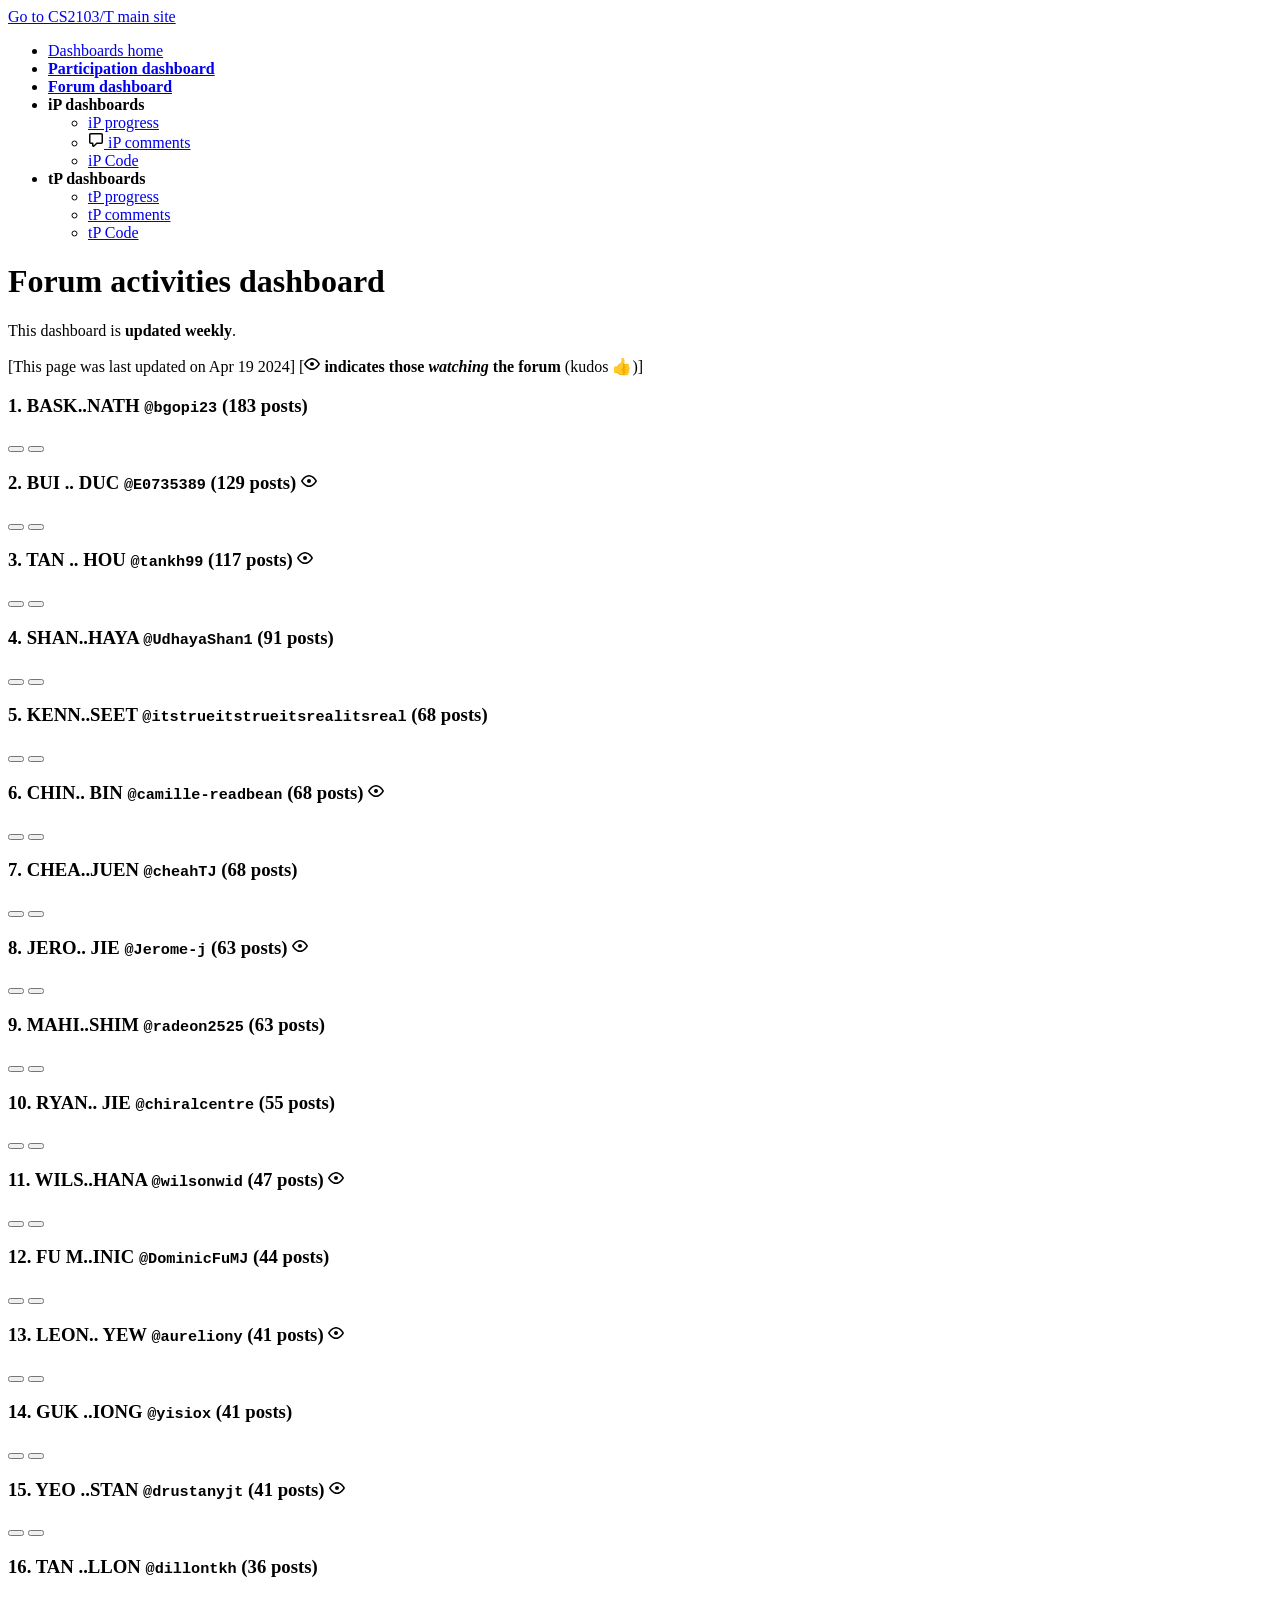
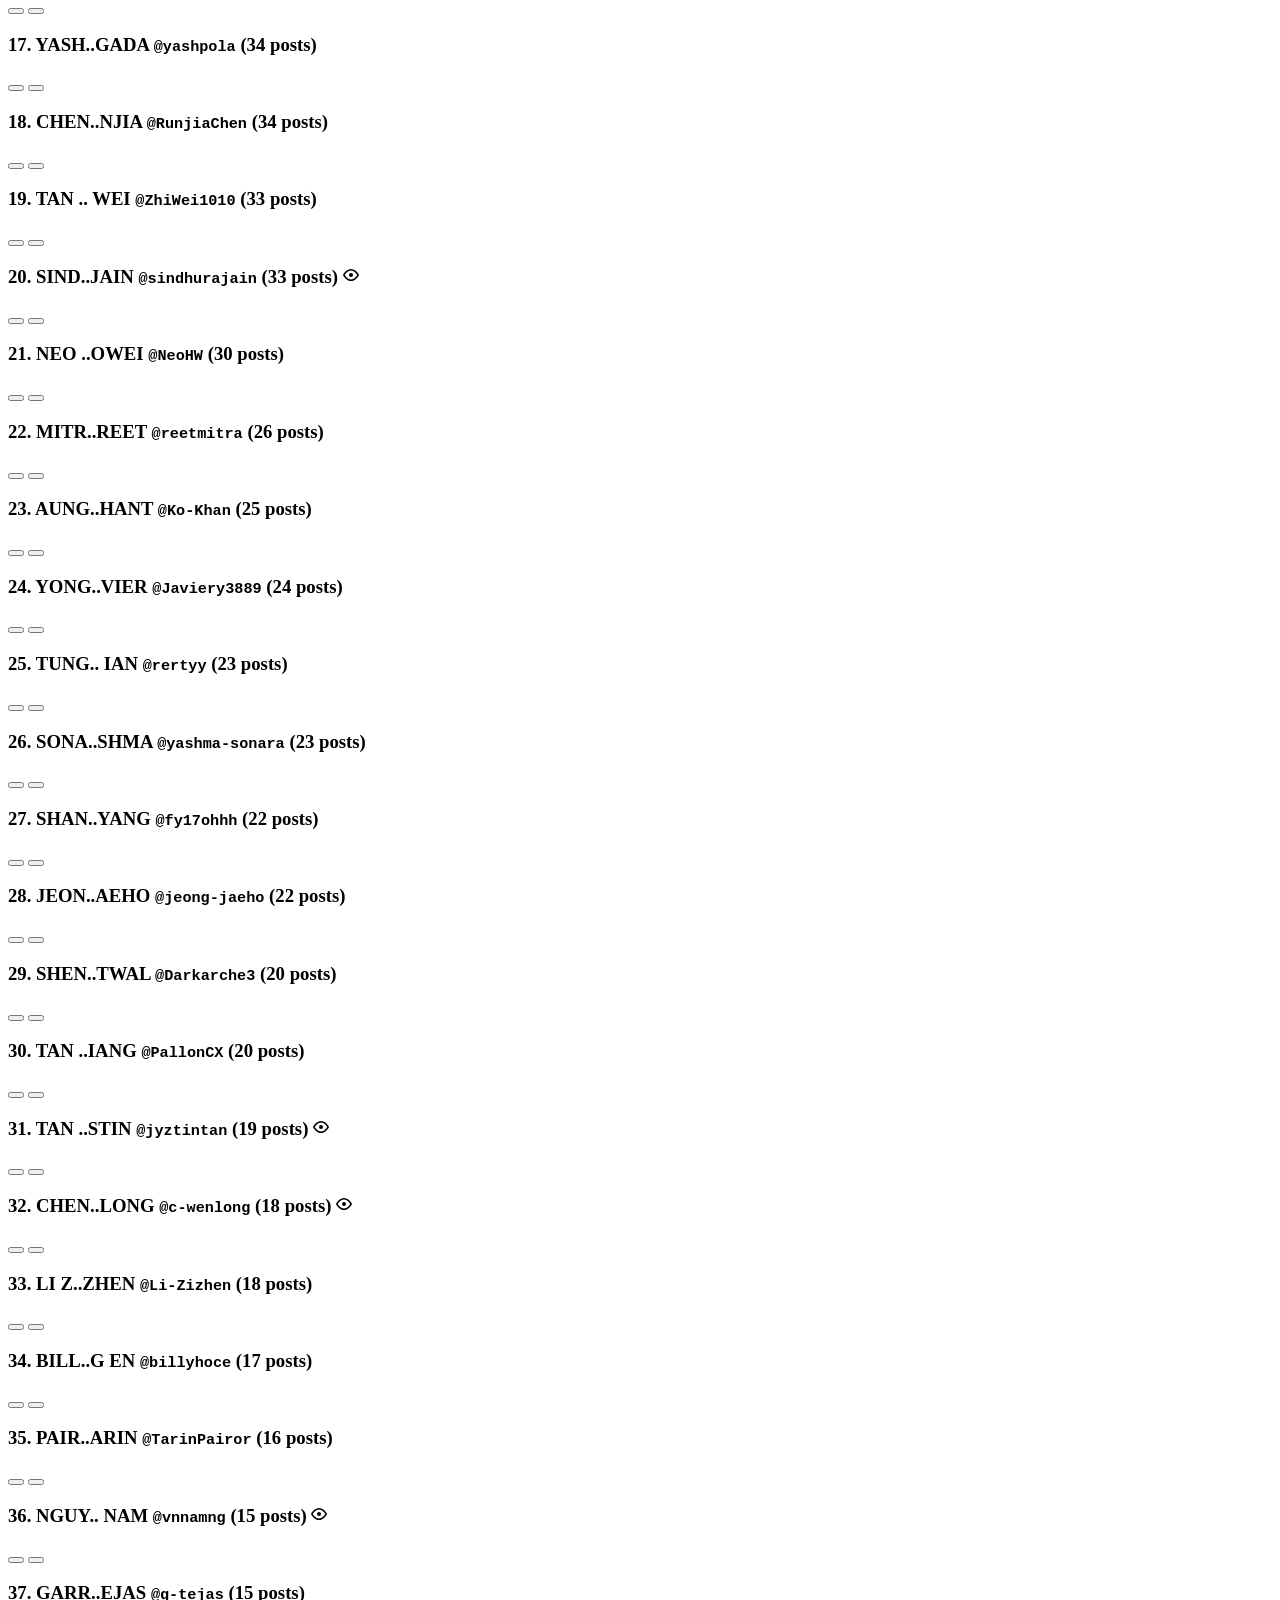
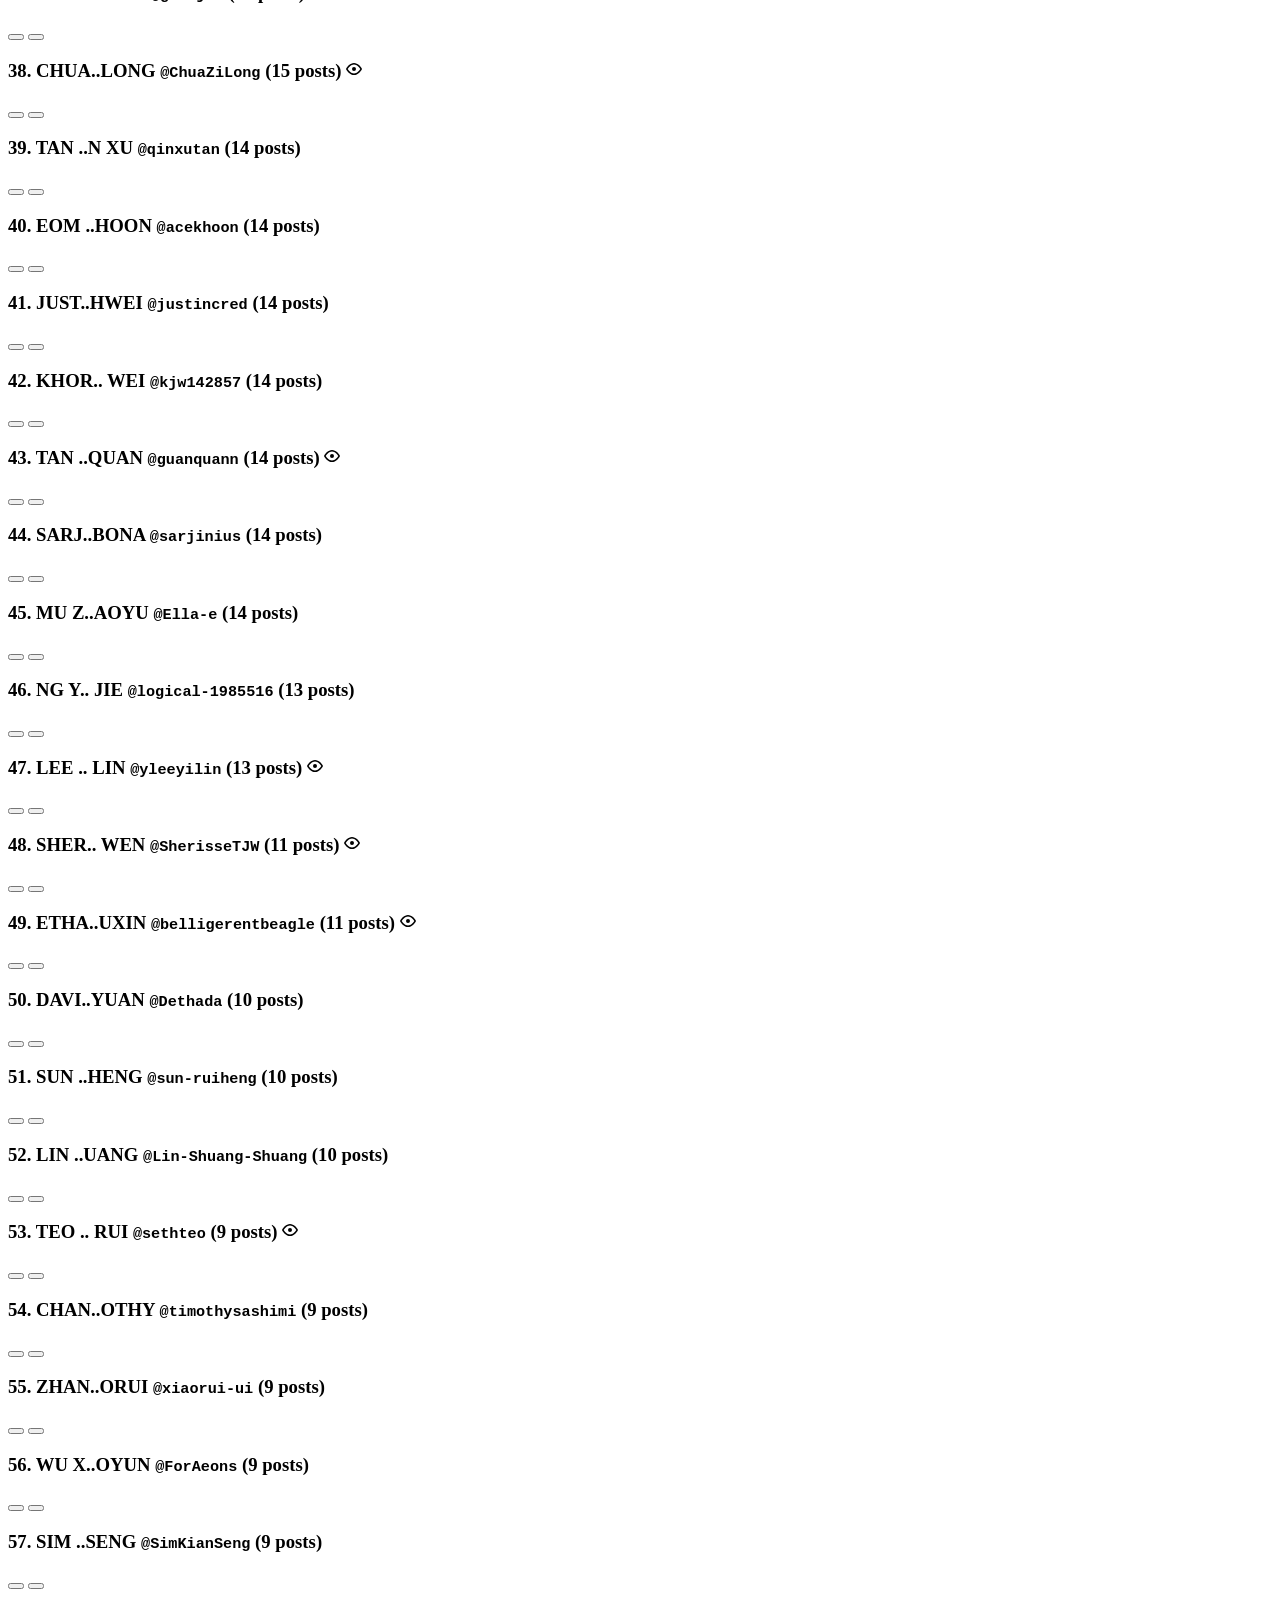
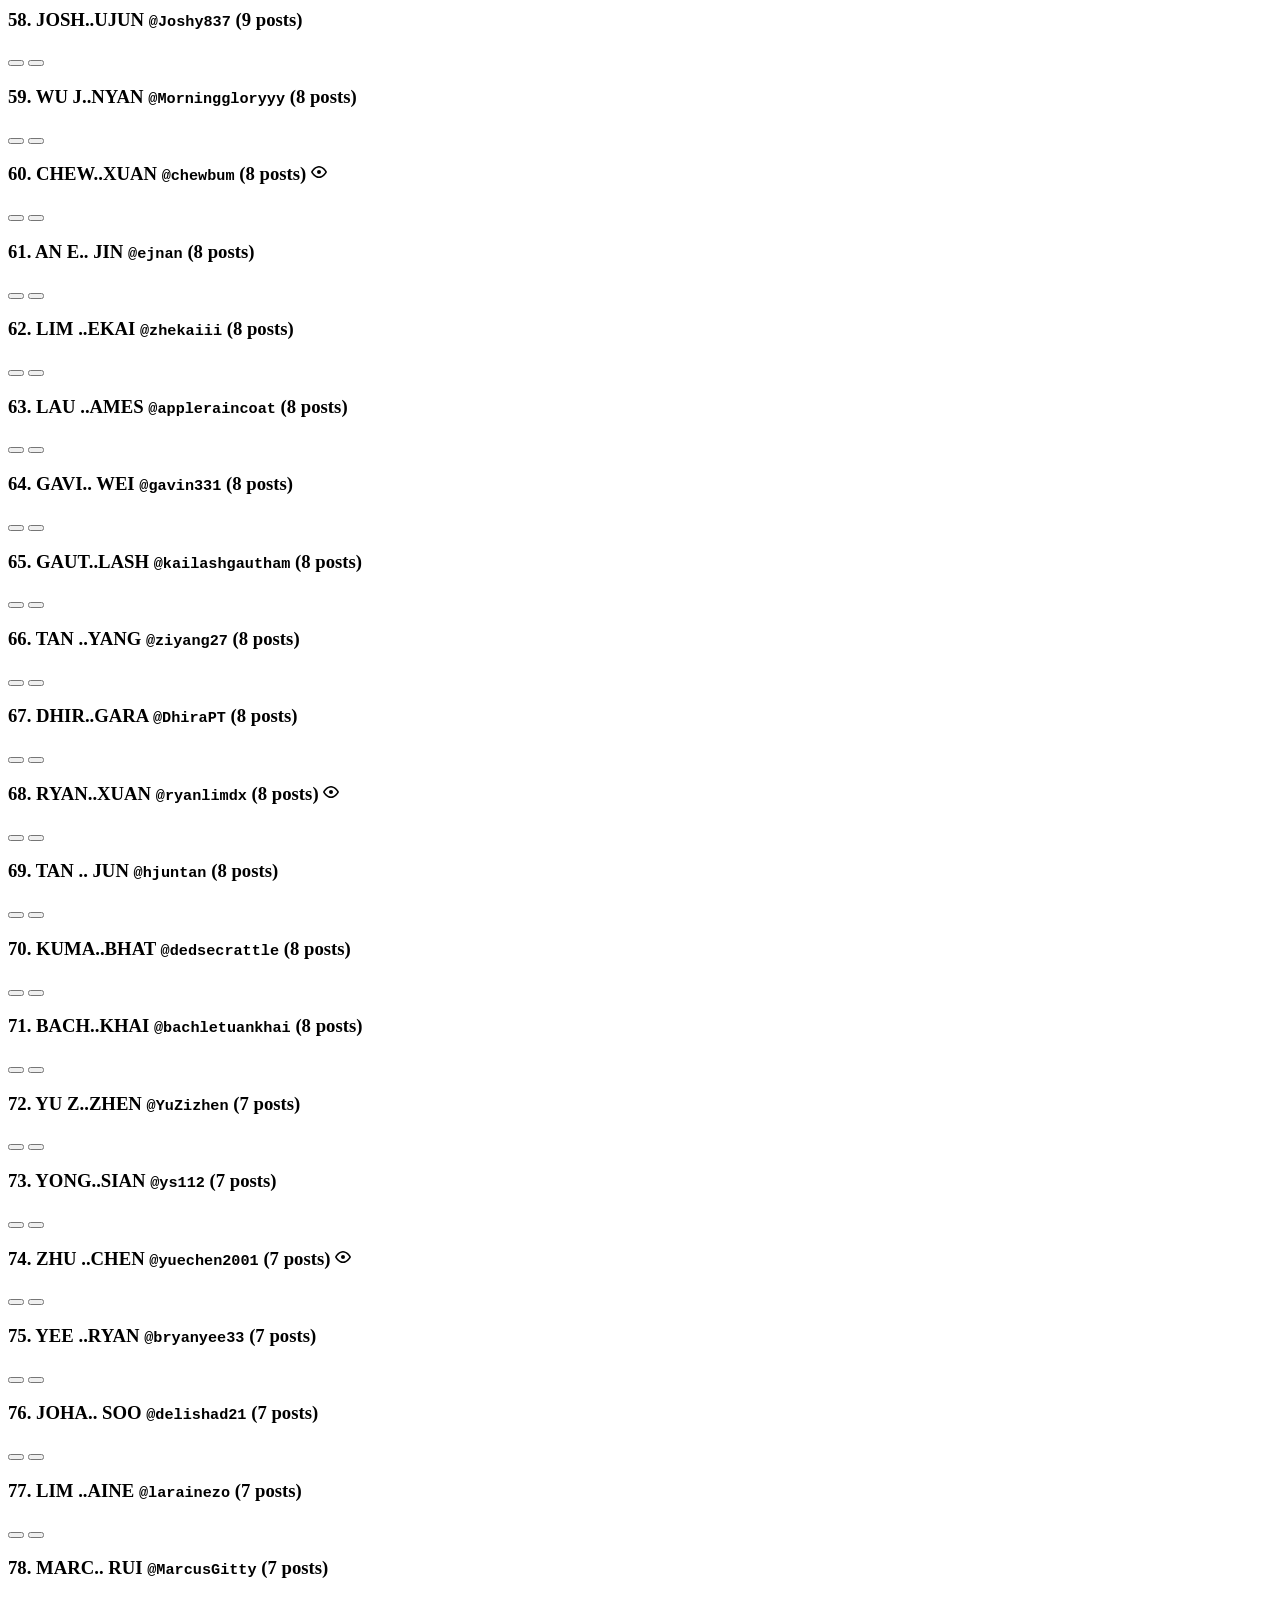
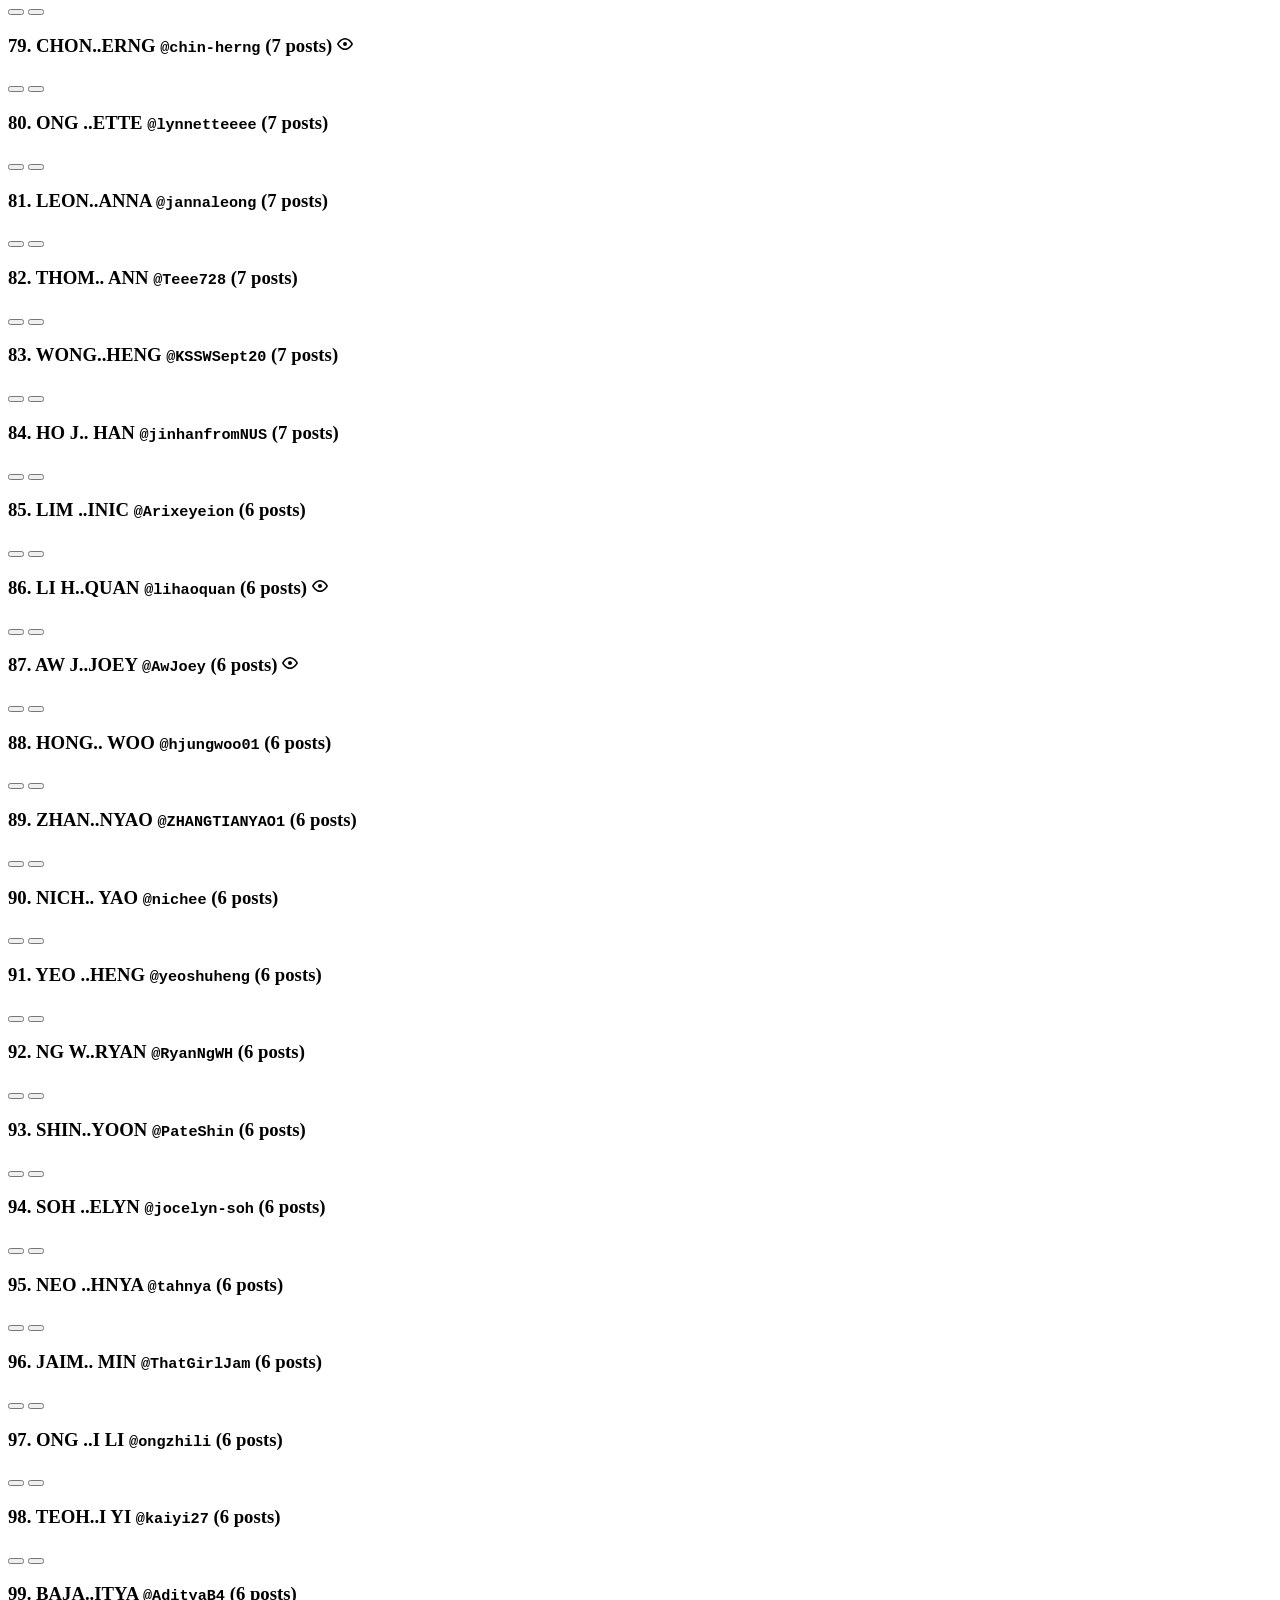
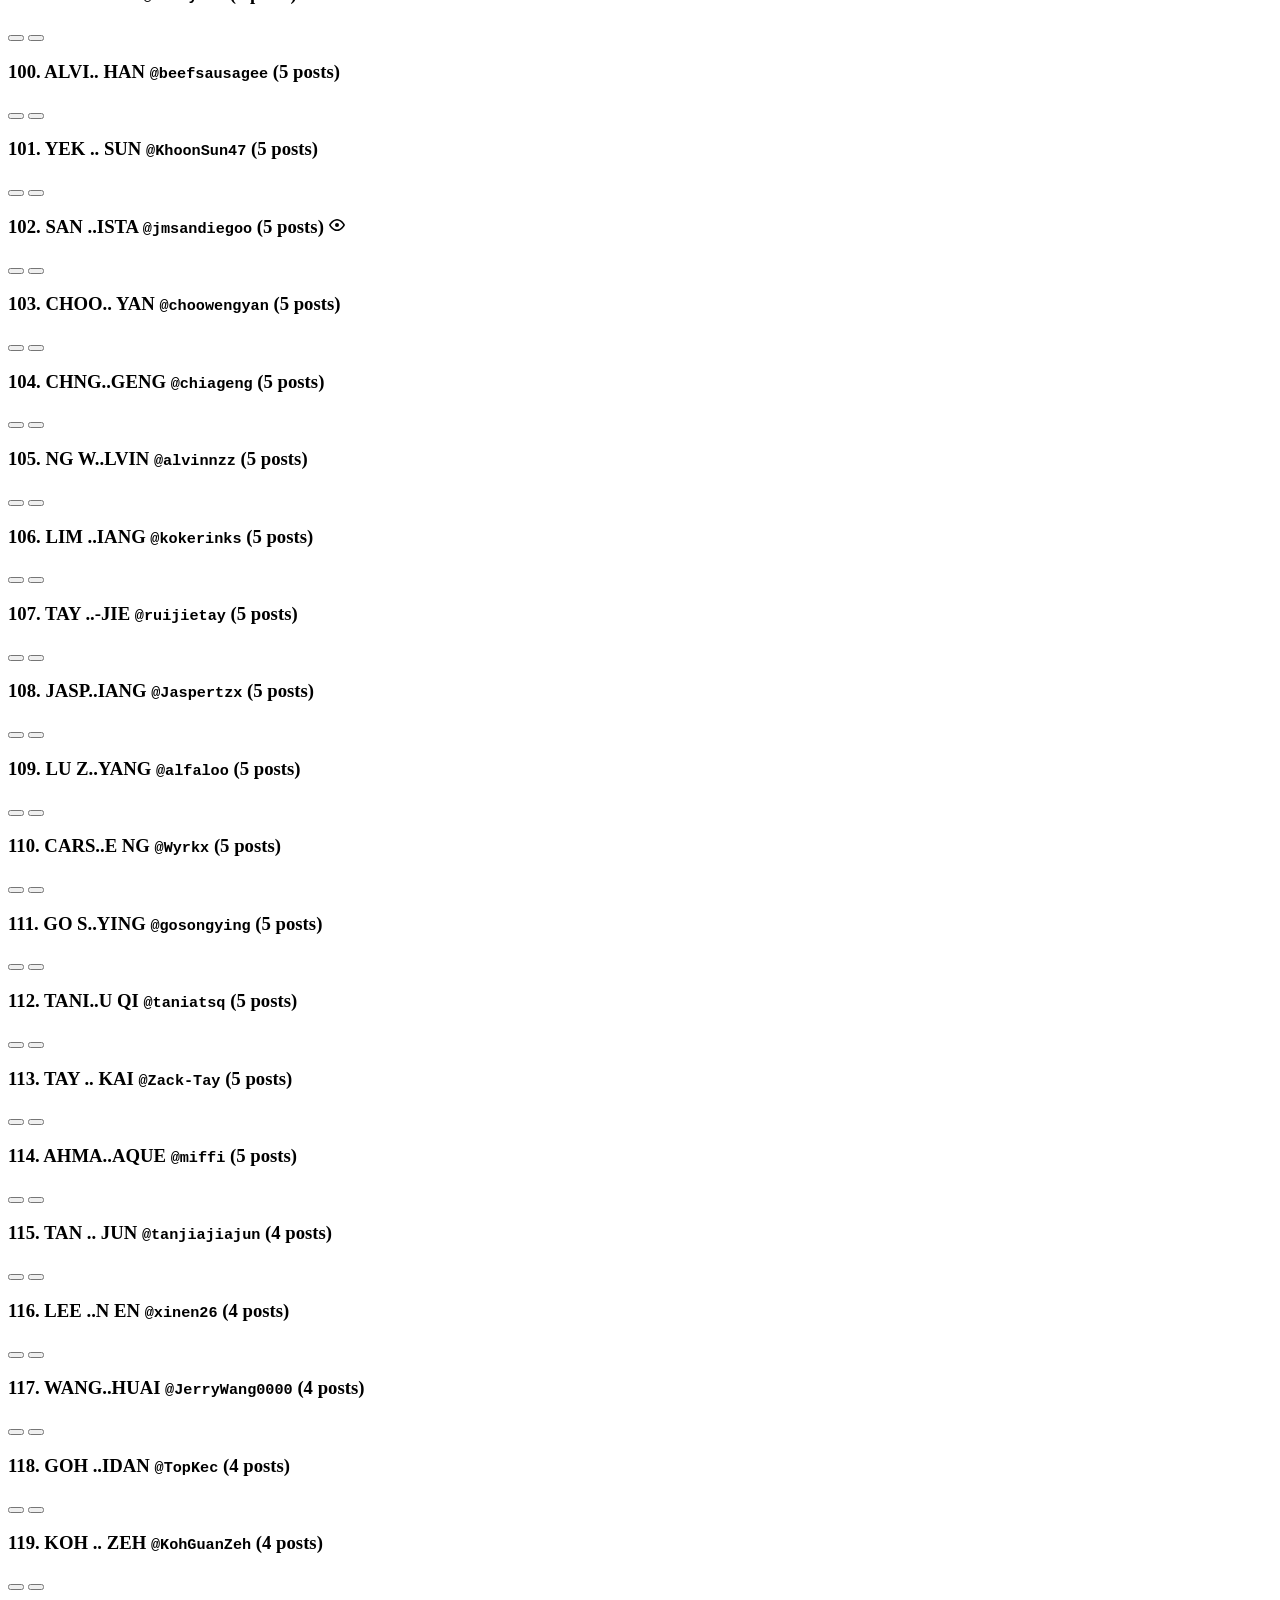
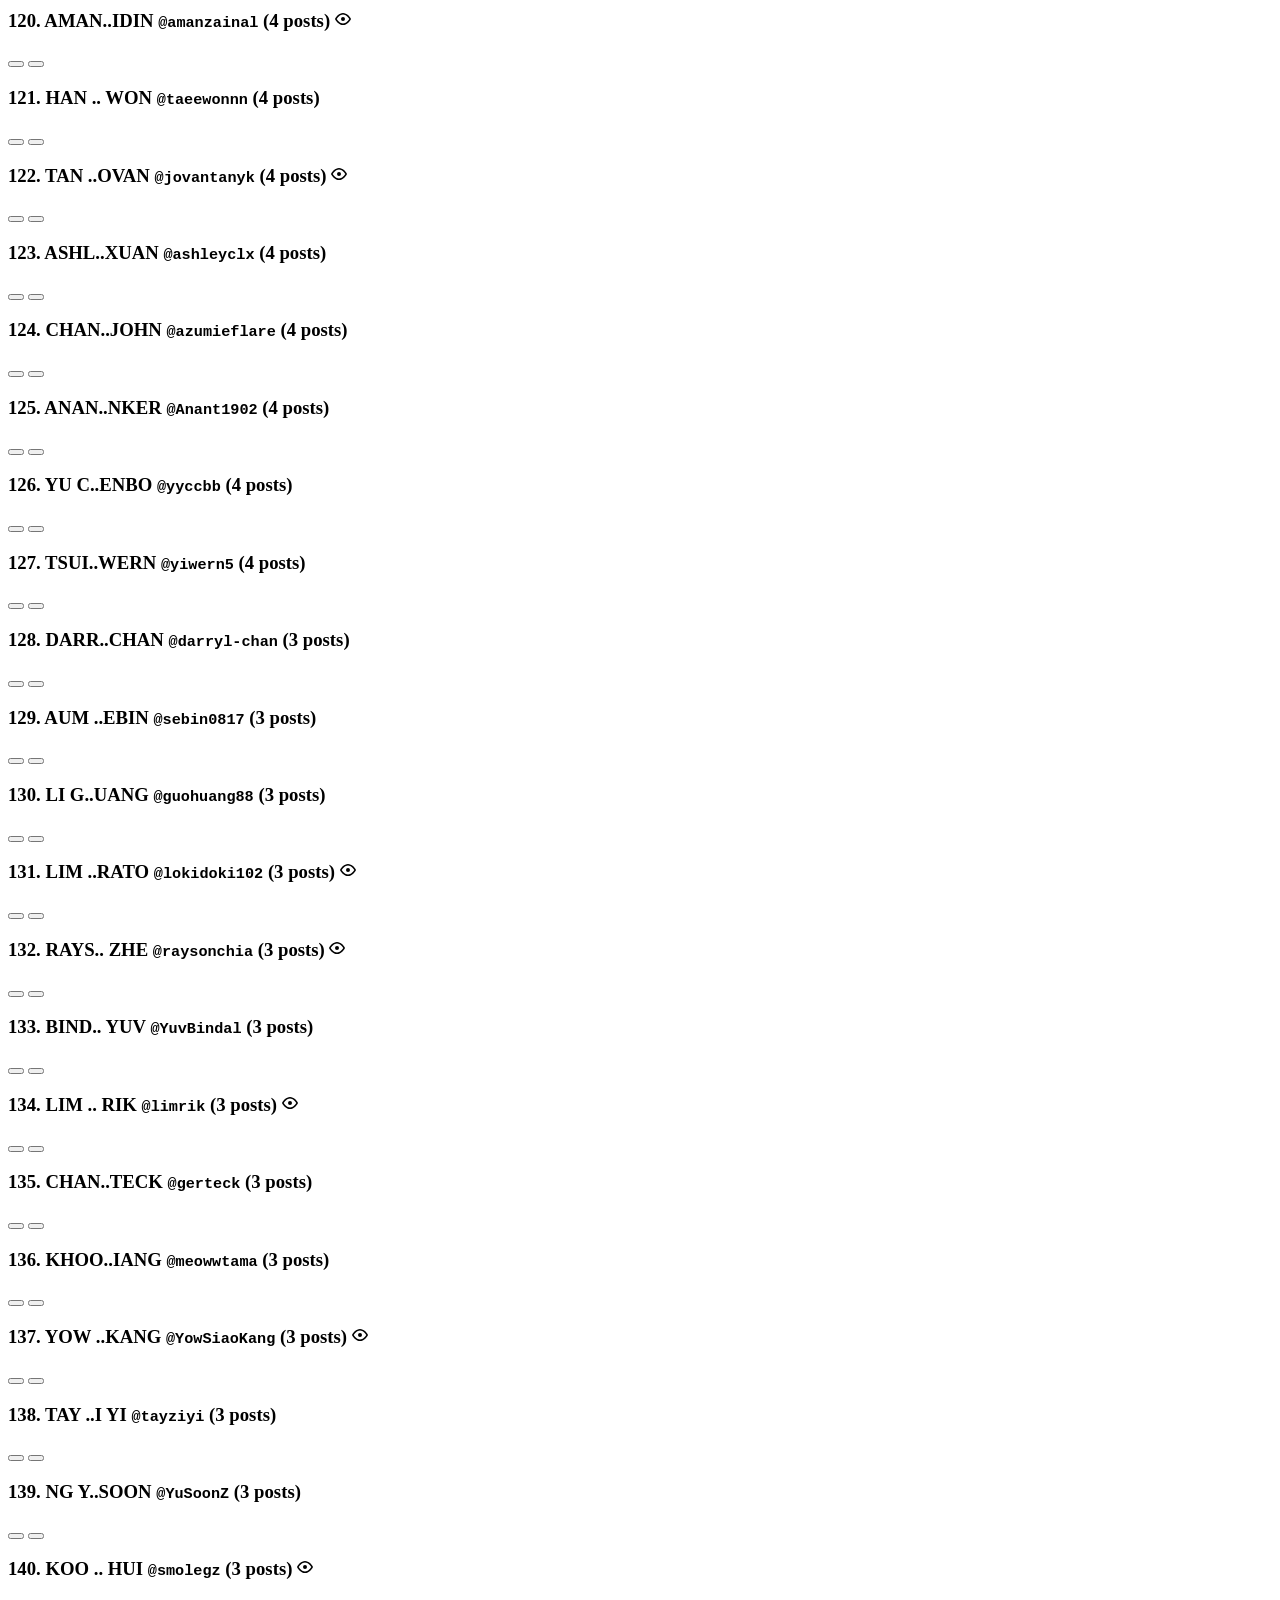
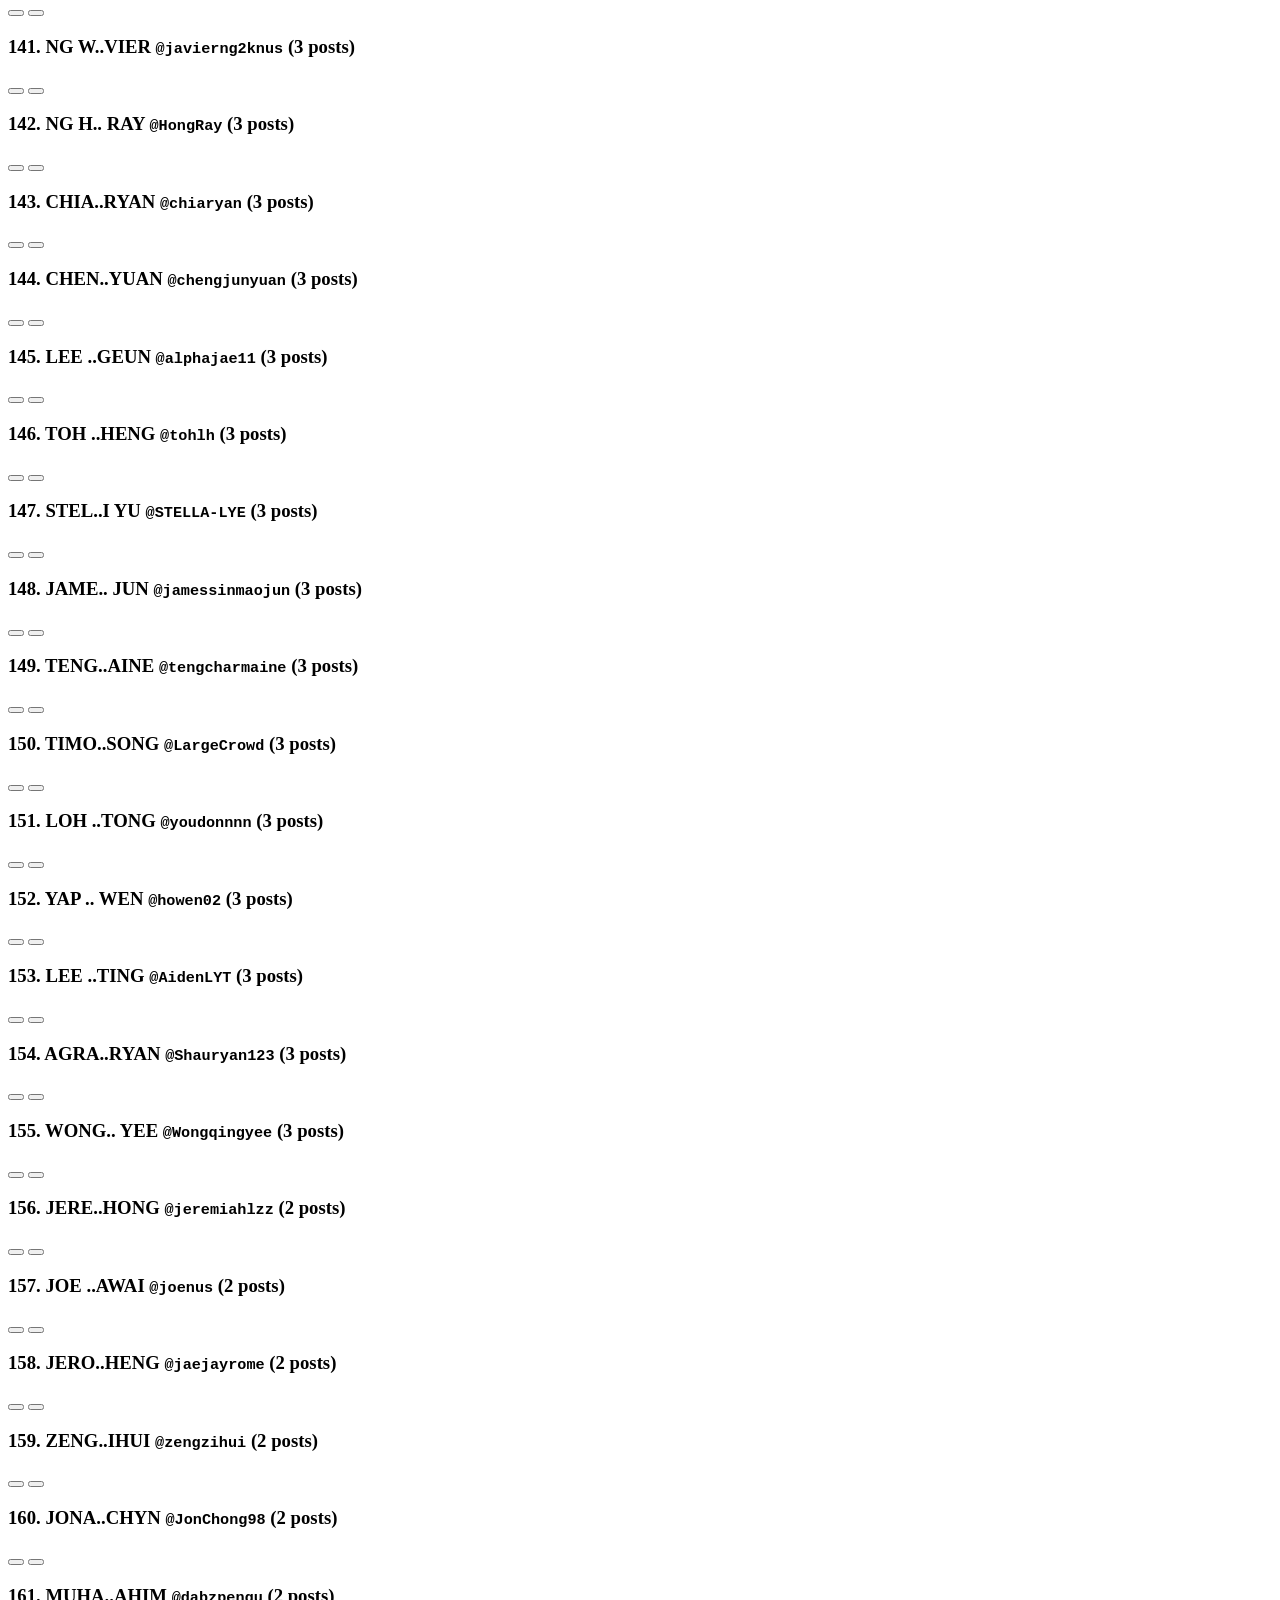
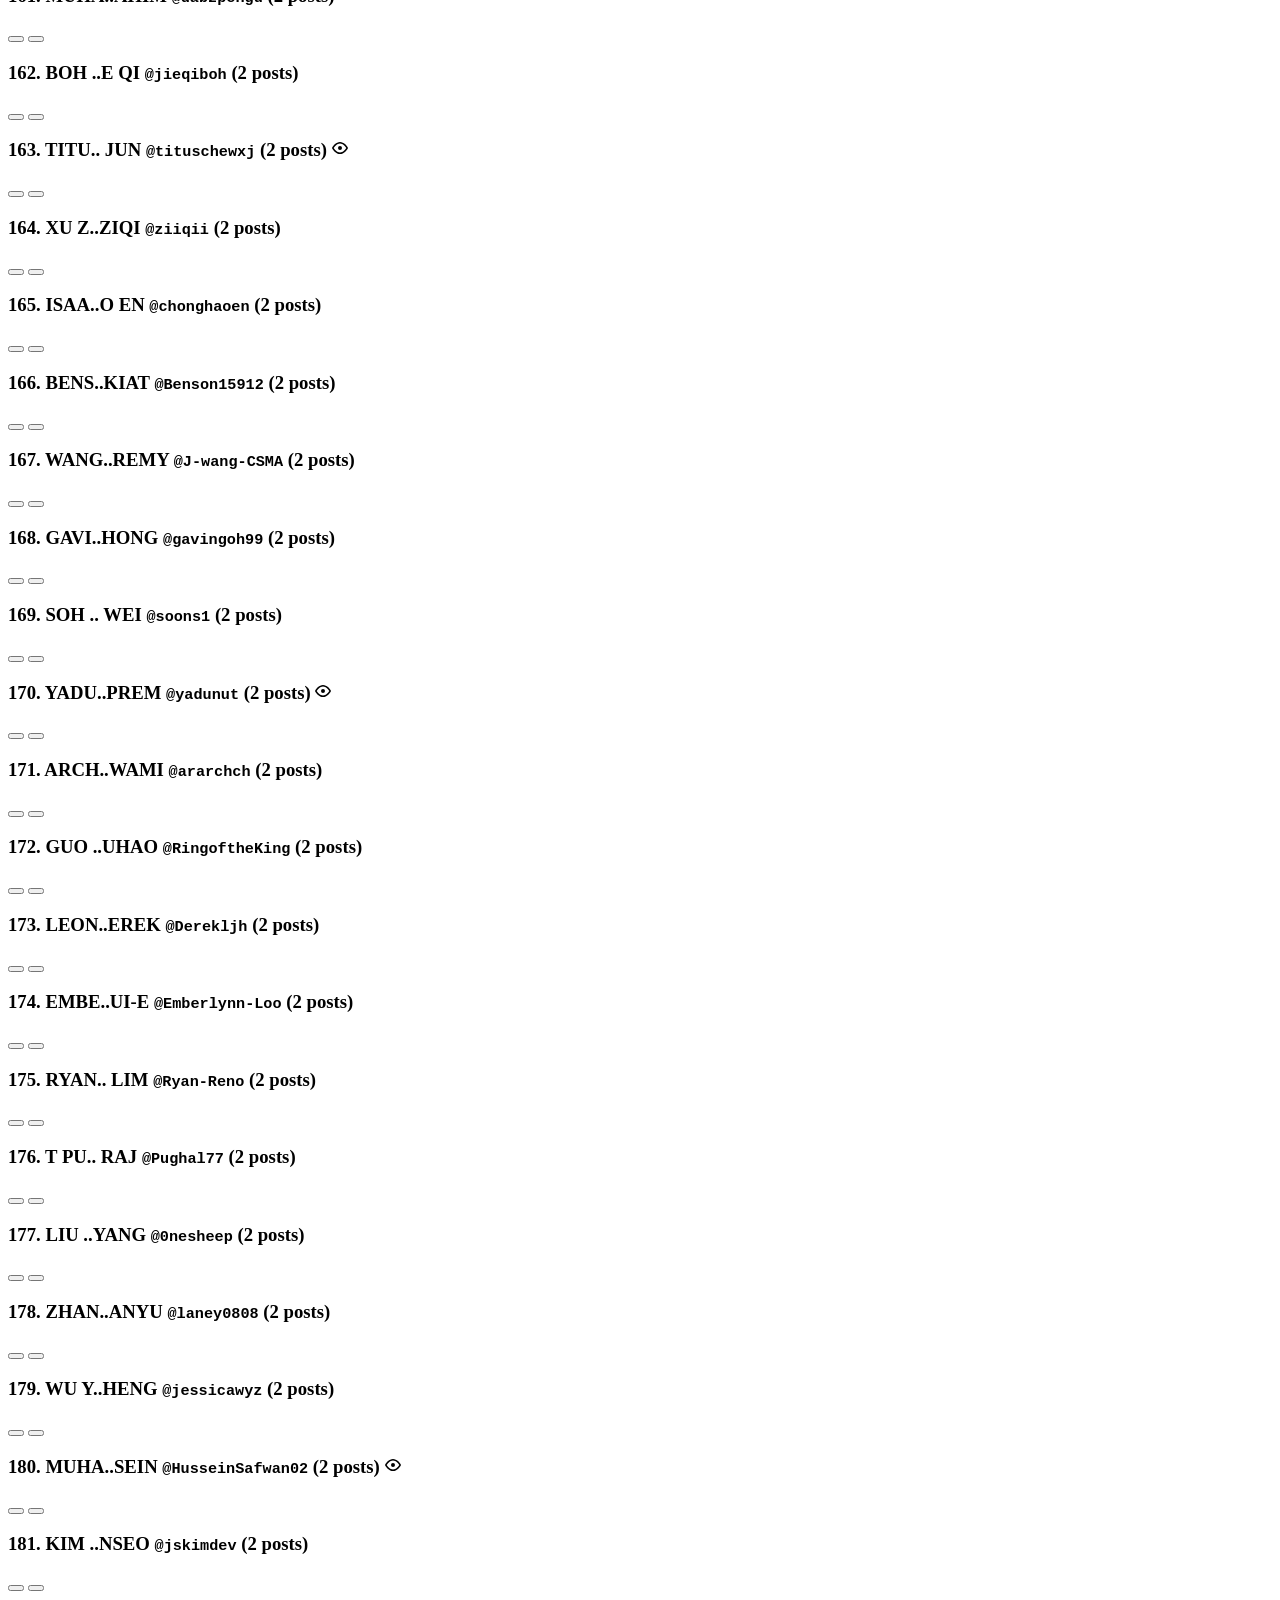
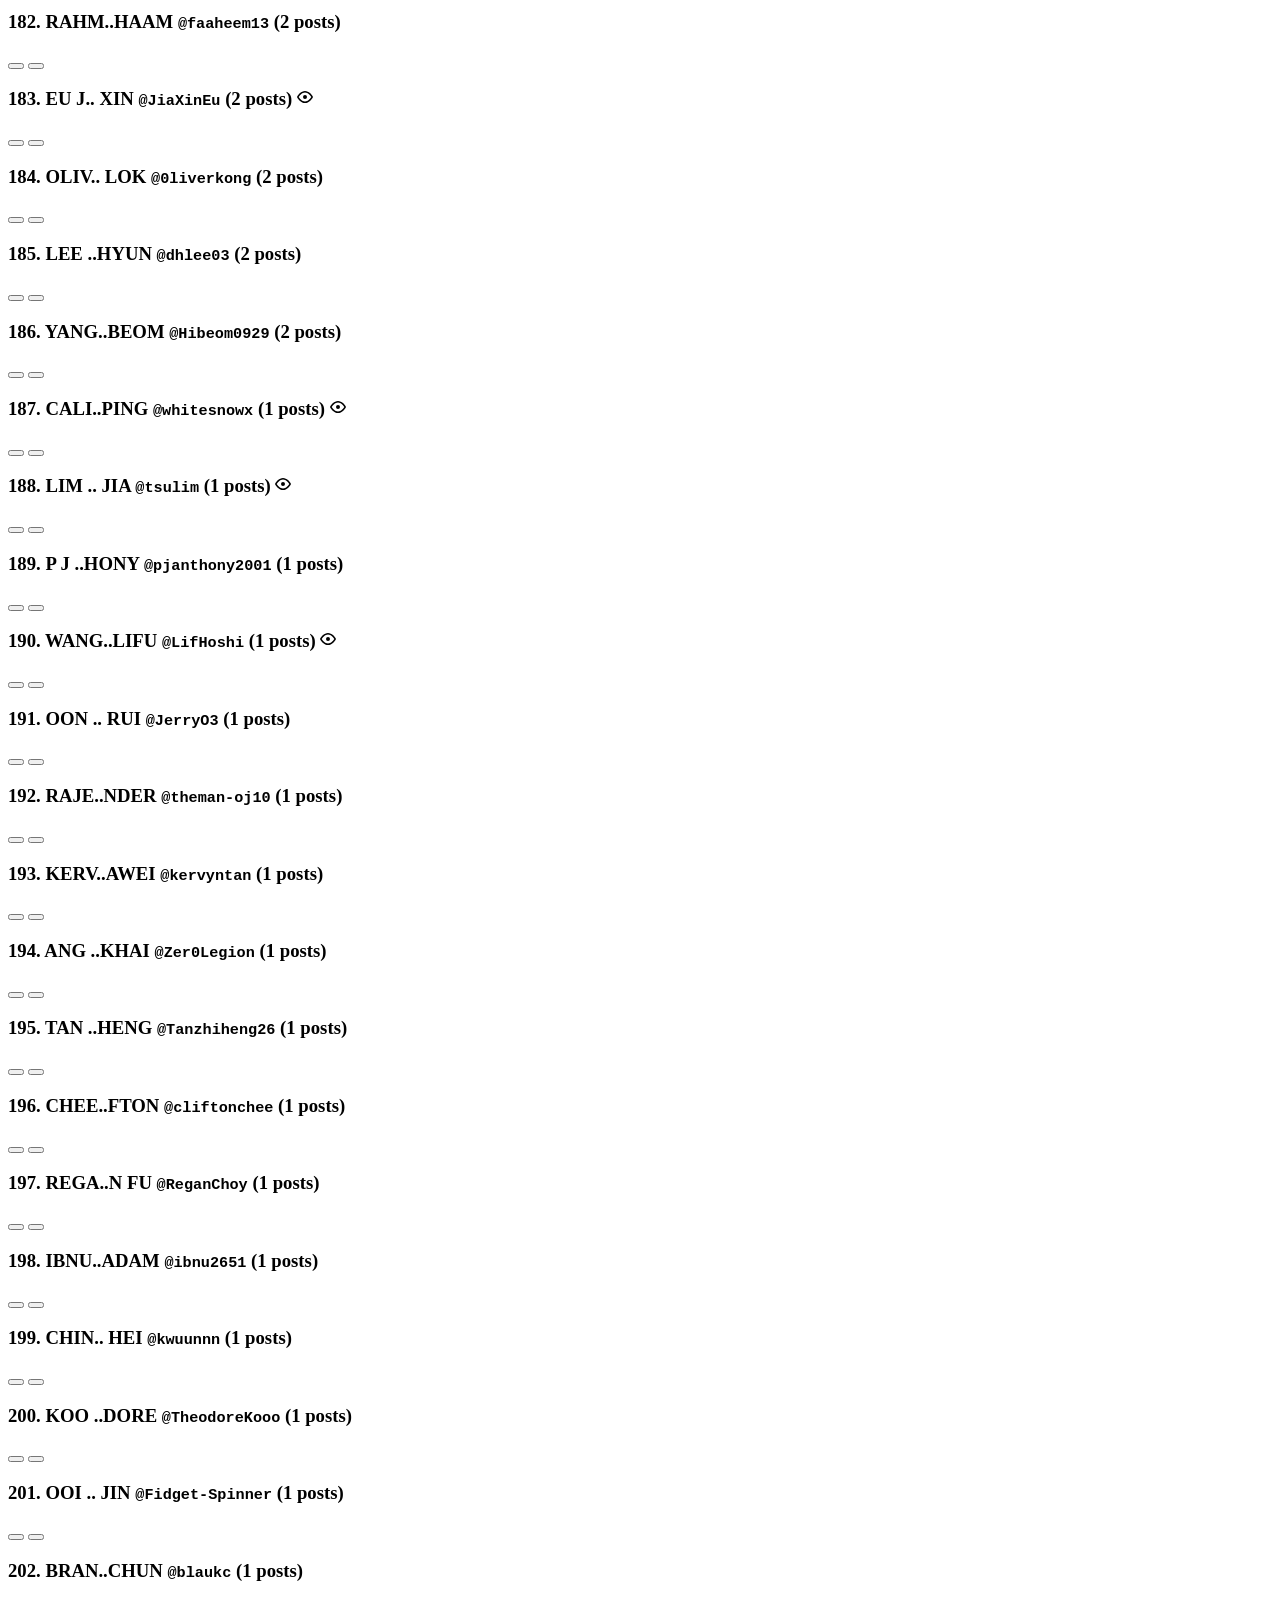
==== commit 9f918192: "Site Update. [skip ci]" ====
--- a/contents/forum-activities.html
+++ b/contents/forum-activities.html
@@ -15,7 +15,7 @@
   const baseUrl = '/dashboards'
 </script>
 <body  data-bs-spy="scroll" data-bs-target="#mb-page-nav" data-bs-offset="100" >
-<div id="app" data-server-rendered="true"><header fixed=""><div data-v-7c0fd418><nav class="navbar navbar-expand-md d-print-none navbar-dark bg-dark" data-v-7c0fd418><div class="container-fluid" data-v-7c0fd418><div class="navbar-left" data-v-7c0fd418><a href="https://nus-cs2103-ay2324s2.github.io/website" title="Home" class="navbar-brand" data-v-7c0fd418><span class="badge rounded-pill bg-warning text-dark }}" data-v-7c0fd418><span data-v-7c0fd418><span aria-hidden="true" class="fas fa-chevron-circle-left" data-v-7c0fd418></span></span> Go to CS2103/T main site</span></a></div> <div class="navbar-default" data-v-7c0fd418><ul class="navbar-nav me-auto mt-2 mt-lg-0" data-v-7c0fd418> <li data-v-7c0fd418><a href="/dashboards/index.html" class="nav-link" data-v-7c0fd418><span data-v-7c0fd418>Dashboards home</span></a></li> <li tags="m--cs2103 m--cs2113 m--tic2002 m--tic4001 m--tic4002" data-v-7c0fd418><a href="/dashboards/contents/participation.html" class="nav-link" data-v-7c0fd418><span data-v-7c0fd418><strong data-v-7c0fd418>Participation dashboard</strong></span></a></li> <li tags="m--cs2103 m--cs2113 m--tic4002" data-v-7c0fd418><a href="/dashboards/contents/forum-activities.html" class="nav-link" data-v-7c0fd418><span data-v-7c0fd418><strong data-v-7c0fd418>Forum dashboard</strong></span></a></li> <li tags="m--cs2103 m--cs2113 m--tic4001 m--tic4002" class="nav-link dropdown" data-v-ccda25c0><a role="button" data-bs-toggle="dropdown" class="dropdown-toggle nav-link" data-v-ccda25c0><strong data-v-ccda25c0>iP dashboards</strong></a> <ul class="dropdown-menu" data-v-ccda25c0> <li data-v-ccda25c0><a href="/dashboards/contents/ip-progress.html" class="dropdown-item" data-v-ccda25c0><span data-v-ccda25c0><span aria-hidden="true" class="fas fa-tasks" data-v-ccda25c0></span> iP progress</span></a></li> <li data-v-ccda25c0><a href="/dashboards/contents/ip-comments.html" class="dropdown-item" data-v-ccda25c0><span data-v-ccda25c0><svg version="1.1" width="16" height="16" viewBox="0 0 16 16" aria-hidden="true" class="octicon octicon-comment" data-v-ccda25c0><path fill-rule="evenodd" d="M2.75 2.5a.25.25 0 00-.25.25v7.5c0 .138.112.25.25.25h2a.75.75 0 01.75.75v2.19l2.72-2.72a.75.75 0 01.53-.22h4.5a.25.25 0 00.25-.25v-7.5a.25.25 0 00-.25-.25H2.75zM1 2.75C1 1.784 1.784 1 2.75 1h10.5c.966 0 1.75.784 1.75 1.75v7.5A1.75 1.75 0 0113.25 12H9.06l-2.573 2.573A1.457 1.457 0 014 13.543V12H2.75A1.75 1.75 0 011 10.25v-7.5z" data-v-ccda25c0></path></svg> iP comments</span></a></li> <li data-v-ccda25c0><a href="https://nus-cs2103-ay2324s2.github.io/ip-dashboard/?search=&amp;sort=groupTitle&amp;sortWithin=title&amp;timeframe=commit&amp;mergegroup=&amp;groupSelect=groupByRepos&amp;breakdown=true&amp;checkedFileTypes=java~md~fxml~sh~bat~gradle~txt" target="_blank" class="dropdown-item" data-v-ccda25c0><span data-v-ccda25c0><span aria-hidden="true" class="fas fa-chart-area" data-v-ccda25c0></span> iP Code</span></a></li></ul></li> <li tags="m--cs2103 m--cs2113 m--tic4001 m--tic4002" class="nav-link dropdown" data-v-ccda25c0><a role="button" data-bs-toggle="dropdown" class="dropdown-toggle nav-link" data-v-ccda25c0><strong data-v-ccda25c0>tP dashboards</strong></a> <ul class="dropdown-menu" data-v-ccda25c0> <li data-v-ccda25c0><a href="/dashboards/contents/tp-progress.html" class="dropdown-item" data-v-ccda25c0><span data-v-ccda25c0><span aria-hidden="true" class="fas fa-tasks" data-v-ccda25c0></span> tP progress</span></a></li> <li data-v-ccda25c0><a href="/dashboards/contents/tp-comments.html" class="dropdown-item" data-v-ccda25c0><span data-v-ccda25c0>tP comments</span></a></li> <li data-v-ccda25c0><a href="https://nus-cs2103-ay2324s2.github.io/tp-dashboard/?search=&amp;sort=groupTitle&amp;sortWithin=title&amp;timeframe=commit&amp;mergegroup=&amp;groupSelect=groupByRepos&amp;breakdown=true&amp;checkedFileTypes=docs~functional-code~test-code~other" target="_blank" class="dropdown-item" data-v-ccda25c0><span data-v-ccda25c0><span aria-hidden="true" class="fas fa-chart-area" data-v-ccda25c0></span> tP Code</span></a></li></ul></li></ul></div> <!----></div></nav> <div class="lower-navbar-container" style="display:none;" data-v-7c0fd418><!----> <!----></div></div></header> <div id="flex-body"><div id="content-wrapper" class="fixed-header-padding"><h1 id="forum-activities-dashboard" class="display-4">Forum activities dashboard<a href="#forum-activities-dashboard" onclick="event.stopPropagation()" class="fa fa-anchor"></a></h1> <p>This dashboard is <strong>updated weekly</strong>.</p> <div><p><span class="dimmed">[This page was last updated on Apr 11 2024]</span> [<strong><span class="text-warning"><svg version="1.1" width="16" height="16" viewBox="0 0 16 16" aria-hidden="true" class="octicon octicon-eye"><path fill-rule="evenodd" d="M1.679 7.932c.412-.621 1.242-1.75 2.366-2.717C5.175 4.242 6.527 3.5 8 3.5c1.473 0 2.824.742 3.955 1.715 1.124.967 1.954 2.096 2.366 2.717a.119.119 0 010 .136c-.412.621-1.242 1.75-2.366 2.717C10.825 11.758 9.473 12.5 8 12.5c-1.473 0-2.824-.742-3.955-1.715C2.92 9.818 2.09 8.69 1.679 8.068a.119.119 0 010-.136zM8 2c-1.981 0-3.67.992-4.933 2.078C1.797 5.169.88 6.423.43 7.1a1.619 1.619 0 000 1.798c.45.678 1.367 1.932 2.637 3.024C4.329 13.008 6.019 14 8 14c1.981 0 3.67-.992 4.933-2.078 1.27-1.091 2.187-2.345 2.637-3.023a1.619 1.619 0 000-1.798c-.45-.678-1.367-1.932-2.637-3.023C11.671 2.992 9.981 2 8 2zm0 8a2 2 0 100-4 2 2 0 000 4z"></path></svg></span> indicates those <em>watching</em> the forum</strong> (kudos 👍)]</p> <div collapsed="" class="card-container" data-v-3602e6fc><div class="card expandable-card border-info" data-v-3602e6fc><div class="card-header header-toggle bg-info border-info" data-v-3602e6fc><div class="caret-wrapper" data-v-3602e6fc><!----></div> <div class="header-wrapper card-title bg-info text-white" data-v-3602e6fc><h3 id="1-bask-nath-bgopi23-155-posts" data-v-3602e6fc>1. BASK..NATH <code class="hljs inline no-lang" data-v-3602e6fc>@bgopi23</code> (155 posts)<a href="#1-bask-nath-bgopi23-155-posts" onclick="event.stopPropagation()" class="fa fa-anchor" data-v-3602e6fc></a></h3></div> <div class="button-wrapper" data-v-3602e6fc><button type="button" class="collapse-button btn btn-outline-light" data-v-3602e6fc><span aria-hidden="true" class="collapse-icon glyphicon glyphicon-menu-down"></span></button> <button type="button" class="close-button btn btn-outline-light" data-v-3602e6fc><span aria-hidden="true" class="glyphicon glyphicon-remove" data-v-3602e6fc></span></button> <button type="button" class="popup-button btn btn-outline-light" style="display:none;" data-v-3602e6fc><span aria-hidden="true" class="glyphicon glyphicon-new-window" data-v-3602e6fc></span></button></div></div> <div class="card-collapse" data-v-3602e6fc><!----> <hr style="display:none;" data-v-3602e6fc></div> <!----></div></div> <div collapsed="" class="card-container" data-v-3602e6fc><div class="card expandable-card border-info" data-v-3602e6fc><div class="card-header header-toggle bg-info border-info" data-v-3602e6fc><div class="caret-wrapper" data-v-3602e6fc><!----></div> <div class="header-wrapper card-title bg-info text-white" data-v-3602e6fc><h3 id="2-bui-duc-e0735389-103-posts" data-v-3602e6fc>2. BUI .. DUC <code class="hljs inline no-lang" data-v-3602e6fc>@E0735389</code> (103 posts) <span class="text-warning" data-v-3602e6fc><svg version="1.1" width="16" height="16" viewBox="0 0 16 16" aria-hidden="true" class="octicon octicon-eye" data-v-3602e6fc><path fill-rule="evenodd" d="M1.679 7.932c.412-.621 1.242-1.75 2.366-2.717C5.175 4.242 6.527 3.5 8 3.5c1.473 0 2.824.742 3.955 1.715 1.124.967 1.954 2.096 2.366 2.717a.119.119 0 010 .136c-.412.621-1.242 1.75-2.366 2.717C10.825 11.758 9.473 12.5 8 12.5c-1.473 0-2.824-.742-3.955-1.715C2.92 9.818 2.09 8.69 1.679 8.068a.119.119 0 010-.136zM8 2c-1.981 0-3.67.992-4.933 2.078C1.797 5.169.88 6.423.43 7.1a1.619 1.619 0 000 1.798c.45.678 1.367 1.932 2.637 3.024C4.329 13.008 6.019 14 8 14c1.981 0 3.67-.992 4.933-2.078 1.27-1.091 2.187-2.345 2.637-3.023a1.619 1.619 0 000-1.798c-.45-.678-1.367-1.932-2.637-3.023C11.671 2.992 9.981 2 8 2zm0 8a2 2 0 100-4 2 2 0 000 4z" data-v-3602e6fc></path></svg></span><a href="#2-bui-duc-e0735389-103-posts" onclick="event.stopPropagation()" class="fa fa-anchor" data-v-3602e6fc></a></h3></div> <div class="button-wrapper" data-v-3602e6fc><button type="button" class="collapse-button btn btn-outline-light" data-v-3602e6fc><span aria-hidden="true" class="collapse-icon glyphicon glyphicon-menu-down"></span></button> <button type="button" class="close-button btn btn-outline-light" data-v-3602e6fc><span aria-hidden="true" class="glyphicon glyphicon-remove" data-v-3602e6fc></span></button> <button type="button" class="popup-button btn btn-outline-light" style="display:none;" data-v-3602e6fc><span aria-hidden="true" class="glyphicon glyphicon-new-window" data-v-3602e6fc></span></button></div></div> <div class="card-collapse" data-v-3602e6fc><!----> <hr style="display:none;" data-v-3602e6fc></div> <!----></div></div> <div collapsed="" class="card-container" data-v-3602e6fc><div class="card expandable-card border-info" data-v-3602e6fc><div class="card-header header-toggle bg-info border-info" data-v-3602e6fc><div class="caret-wrapper" data-v-3602e6fc><!----></div> <div class="header-wrapper card-title bg-info text-white" data-v-3602e6fc><h3 id="3-tan-hou-tankh99-94-posts" data-v-3602e6fc>3. TAN .. HOU <code class="hljs inline no-lang" data-v-3602e6fc>@tankh99</code> (94 posts) <span class="text-warning" data-v-3602e6fc><svg version="1.1" width="16" height="16" viewBox="0 0 16 16" aria-hidden="true" class="octicon octicon-eye" data-v-3602e6fc><path fill-rule="evenodd" d="M1.679 7.932c.412-.621 1.242-1.75 2.366-2.717C5.175 4.242 6.527 3.5 8 3.5c1.473 0 2.824.742 3.955 1.715 1.124.967 1.954 2.096 2.366 2.717a.119.119 0 010 .136c-.412.621-1.242 1.75-2.366 2.717C10.825 11.758 9.473 12.5 8 12.5c-1.473 0-2.824-.742-3.955-1.715C2.92 9.818 2.09 8.69 1.679 8.068a.119.119 0 010-.136zM8 2c-1.981 0-3.67.992-4.933 2.078C1.797 5.169.88 6.423.43 7.1a1.619 1.619 0 000 1.798c.45.678 1.367 1.932 2.637 3.024C4.329 13.008 6.019 14 8 14c1.981 0 3.67-.992 4.933-2.078 1.27-1.091 2.187-2.345 2.637-3.023a1.619 1.619 0 000-1.798c-.45-.678-1.367-1.932-2.637-3.023C11.671 2.992 9.981 2 8 2zm0 8a2 2 0 100-4 2 2 0 000 4z" data-v-3602e6fc></path></svg></span><a href="#3-tan-hou-tankh99-94-posts" onclick="event.stopPropagation()" class="fa fa-anchor" data-v-3602e6fc></a></h3></div> <div class="button-wrapper" data-v-3602e6fc><button type="button" class="collapse-button btn btn-outline-light" data-v-3602e6fc><span aria-hidden="true" class="collapse-icon glyphicon glyphicon-menu-down"></span></button> <button type="button" class="close-button btn btn-outline-light" data-v-3602e6fc><span aria-hidden="true" class="glyphicon glyphicon-remove" data-v-3602e6fc></span></button> <button type="button" class="popup-button btn btn-outline-light" style="display:none;" data-v-3602e6fc><span aria-hidden="true" class="glyphicon glyphicon-new-window" data-v-3602e6fc></span></button></div></div> <div class="card-collapse" data-v-3602e6fc><!----> <hr style="display:none;" data-v-3602e6fc></div> <!----></div></div> <div collapsed="" class="card-container" data-v-3602e6fc><div class="card expandable-card border-info" data-v-3602e6fc><div class="card-header header-toggle bg-info border-info" data-v-3602e6fc><div class="caret-wrapper" data-v-3602e6fc><!----></div> <div class="header-wrapper card-title bg-info text-white" data-v-3602e6fc><h3 id="4-shan-haya-udhayashan1-81-posts" data-v-3602e6fc>4. SHAN..HAYA <code class="hljs inline no-lang" data-v-3602e6fc>@UdhayaShan1</code> (81 posts)<a href="#4-shan-haya-udhayashan1-81-posts" onclick="event.stopPropagation()" class="fa fa-anchor" data-v-3602e6fc></a></h3></div> <div class="button-wrapper" data-v-3602e6fc><button type="button" class="collapse-button btn btn-outline-light" data-v-3602e6fc><span aria-hidden="true" class="collapse-icon glyphicon glyphicon-menu-down"></span></button> <button type="button" class="close-button btn btn-outline-light" data-v-3602e6fc><span aria-hidden="true" class="glyphicon glyphicon-remove" data-v-3602e6fc></span></button> <button type="button" class="popup-button btn btn-outline-light" style="display:none;" data-v-3602e6fc><span aria-hidden="true" class="glyphicon glyphicon-new-window" data-v-3602e6fc></span></button></div></div> <div class="card-collapse" data-v-3602e6fc><!----> <hr style="display:none;" data-v-3602e6fc></div> <!----></div></div> <div collapsed="" class="card-container" data-v-3602e6fc><div class="card expandable-card border-info" data-v-3602e6fc><div class="card-header header-toggle bg-info border-info" data-v-3602e6fc><div class="caret-wrapper" data-v-3602e6fc><!----></div> <div class="header-wrapper card-title bg-info text-white" data-v-3602e6fc><h3 id="5-chin-bin-camille-readbean-66-posts" data-v-3602e6fc>5. CHIN.. BIN <code class="hljs inline no-lang" data-v-3602e6fc>@camille-readbean</code> (66 posts) <span class="text-warning" data-v-3602e6fc><svg version="1.1" width="16" height="16" viewBox="0 0 16 16" aria-hidden="true" class="octicon octicon-eye" data-v-3602e6fc><path fill-rule="evenodd" d="M1.679 7.932c.412-.621 1.242-1.75 2.366-2.717C5.175 4.242 6.527 3.5 8 3.5c1.473 0 2.824.742 3.955 1.715 1.124.967 1.954 2.096 2.366 2.717a.119.119 0 010 .136c-.412.621-1.242 1.75-2.366 2.717C10.825 11.758 9.473 12.5 8 12.5c-1.473 0-2.824-.742-3.955-1.715C2.92 9.818 2.09 8.69 1.679 8.068a.119.119 0 010-.136zM8 2c-1.981 0-3.67.992-4.933 2.078C1.797 5.169.88 6.423.43 7.1a1.619 1.619 0 000 1.798c.45.678 1.367 1.932 2.637 3.024C4.329 13.008 6.019 14 8 14c1.981 0 3.67-.992 4.933-2.078 1.27-1.091 2.187-2.345 2.637-3.023a1.619 1.619 0 000-1.798c-.45-.678-1.367-1.932-2.637-3.023C11.671 2.992 9.981 2 8 2zm0 8a2 2 0 100-4 2 2 0 000 4z" data-v-3602e6fc></path></svg></span><a href="#5-chin-bin-camille-readbean-66-posts" onclick="event.stopPropagation()" class="fa fa-anchor" data-v-3602e6fc></a></h3></div> <div class="button-wrapper" data-v-3602e6fc><button type="button" class="collapse-button btn btn-outline-light" data-v-3602e6fc><span aria-hidden="true" class="collapse-icon glyphicon glyphicon-menu-down"></span></button> <button type="button" class="close-button btn btn-outline-light" data-v-3602e6fc><span aria-hidden="true" class="glyphicon glyphicon-remove" data-v-3602e6fc></span></button> <button type="button" class="popup-button btn btn-outline-light" style="display:none;" data-v-3602e6fc><span aria-hidden="true" class="glyphicon glyphicon-new-window" data-v-3602e6fc></span></button></div></div> <div class="card-collapse" data-v-3602e6fc><!----> <hr style="display:none;" data-v-3602e6fc></div> <!----></div></div> <div collapsed="" class="card-container" data-v-3602e6fc><div class="card expandable-card border-info" data-v-3602e6fc><div class="card-header header-toggle bg-info border-info" data-v-3602e6fc><div class="caret-wrapper" data-v-3602e6fc><!----></div> <div class="header-wrapper card-title bg-info text-white" data-v-3602e6fc><h3 id="6-jero-jie-jerome-j-63-posts" data-v-3602e6fc>6. JERO.. JIE <code class="hljs inline no-lang" data-v-3602e6fc>@Jerome-j</code> (63 posts) <span class="text-warning" data-v-3602e6fc><svg version="1.1" width="16" height="16" viewBox="0 0 16 16" aria-hidden="true" class="octicon octicon-eye" data-v-3602e6fc><path fill-rule="evenodd" d="M1.679 7.932c.412-.621 1.242-1.75 2.366-2.717C5.175 4.242 6.527 3.5 8 3.5c1.473 0 2.824.742 3.955 1.715 1.124.967 1.954 2.096 2.366 2.717a.119.119 0 010 .136c-.412.621-1.242 1.75-2.366 2.717C10.825 11.758 9.473 12.5 8 12.5c-1.473 0-2.824-.742-3.955-1.715C2.92 9.818 2.09 8.69 1.679 8.068a.119.119 0 010-.136zM8 2c-1.981 0-3.67.992-4.933 2.078C1.797 5.169.88 6.423.43 7.1a1.619 1.619 0 000 1.798c.45.678 1.367 1.932 2.637 3.024C4.329 13.008 6.019 14 8 14c1.981 0 3.67-.992 4.933-2.078 1.27-1.091 2.187-2.345 2.637-3.023a1.619 1.619 0 000-1.798c-.45-.678-1.367-1.932-2.637-3.023C11.671 2.992 9.981 2 8 2zm0 8a2 2 0 100-4 2 2 0 000 4z" data-v-3602e6fc></path></svg></span><a href="#6-jero-jie-jerome-j-63-posts" onclick="event.stopPropagation()" class="fa fa-anchor" data-v-3602e6fc></a></h3></div> <div class="button-wrapper" data-v-3602e6fc><button type="button" class="collapse-button btn btn-outline-light" data-v-3602e6fc><span aria-hidden="true" class="collapse-icon glyphicon glyphicon-menu-down"></span></button> <button type="button" class="close-button btn btn-outline-light" data-v-3602e6fc><span aria-hidden="true" class="glyphicon glyphicon-remove" data-v-3602e6fc></span></button> <button type="button" class="popup-button btn btn-outline-light" style="display:none;" data-v-3602e6fc><span aria-hidden="true" class="glyphicon glyphicon-new-window" data-v-3602e6fc></span></button></div></div> <div class="card-collapse" data-v-3602e6fc><!----> <hr style="display:none;" data-v-3602e6fc></div> <!----></div></div> <div collapsed="" class="card-container" data-v-3602e6fc><div class="card expandable-card border-info" data-v-3602e6fc><div class="card-header header-toggle bg-info border-info" data-v-3602e6fc><div class="caret-wrapper" data-v-3602e6fc><!----></div> <div class="header-wrapper card-title bg-info text-white" data-v-3602e6fc><h3 id="7-mahi-shim-radeon2525-63-posts" data-v-3602e6fc>7. MAHI..SHIM <code class="hljs inline no-lang" data-v-3602e6fc>@radeon2525</code> (63 posts)<a href="#7-mahi-shim-radeon2525-63-posts" onclick="event.stopPropagation()" class="fa fa-anchor" data-v-3602e6fc></a></h3></div> <div class="button-wrapper" data-v-3602e6fc><button type="button" class="collapse-button btn btn-outline-light" data-v-3602e6fc><span aria-hidden="true" class="collapse-icon glyphicon glyphicon-menu-down"></span></button> <button type="button" class="close-button btn btn-outline-light" data-v-3602e6fc><span aria-hidden="true" class="glyphicon glyphicon-remove" data-v-3602e6fc></span></button> <button type="button" class="popup-button btn btn-outline-light" style="display:none;" data-v-3602e6fc><span aria-hidden="true" class="glyphicon glyphicon-new-window" data-v-3602e6fc></span></button></div></div> <div class="card-collapse" data-v-3602e6fc><!----> <hr style="display:none;" data-v-3602e6fc></div> <!----></div></div> <div collapsed="" class="card-container" data-v-3602e6fc><div class="card expandable-card border-info" data-v-3602e6fc><div class="card-header header-toggle bg-info border-info" data-v-3602e6fc><div class="caret-wrapper" data-v-3602e6fc><!----></div> <div class="header-wrapper card-title bg-info text-white" data-v-3602e6fc><h3 id="8-chea-juen-cheahtj-62-posts" data-v-3602e6fc>8. CHEA..JUEN <code class="hljs inline no-lang" data-v-3602e6fc>@cheahTJ</code> (62 posts)<a href="#8-chea-juen-cheahtj-62-posts" onclick="event.stopPropagation()" class="fa fa-anchor" data-v-3602e6fc></a></h3></div> <div class="button-wrapper" data-v-3602e6fc><button type="button" class="collapse-button btn btn-outline-light" data-v-3602e6fc><span aria-hidden="true" class="collapse-icon glyphicon glyphicon-menu-down"></span></button> <button type="button" class="close-button btn btn-outline-light" data-v-3602e6fc><span aria-hidden="true" class="glyphicon glyphicon-remove" data-v-3602e6fc></span></button> <button type="button" class="popup-button btn btn-outline-light" style="display:none;" data-v-3602e6fc><span aria-hidden="true" class="glyphicon glyphicon-new-window" data-v-3602e6fc></span></button></div></div> <div class="card-collapse" data-v-3602e6fc><!----> <hr style="display:none;" data-v-3602e6fc></div> <!----></div></div> <div collapsed="" class="card-container" data-v-3602e6fc><div class="card expandable-card border-info" data-v-3602e6fc><div class="card-header header-toggle bg-info border-info" data-v-3602e6fc><div class="caret-wrapper" data-v-3602e6fc><!----></div> <div class="header-wrapper card-title bg-info text-white" data-v-3602e6fc><h3 id="9-kenn-seet-itstrueitstrueitsrealitsreal-54-posts" data-v-3602e6fc>9. KENN..SEET <code class="hljs inline no-lang" data-v-3602e6fc>@itstrueitstrueitsrealitsreal</code> (54 posts)<a href="#9-kenn-seet-itstrueitstrueitsrealitsreal-54-posts" onclick="event.stopPropagation()" class="fa fa-anchor" data-v-3602e6fc></a></h3></div> <div class="button-wrapper" data-v-3602e6fc><button type="button" class="collapse-button btn btn-outline-light" data-v-3602e6fc><span aria-hidden="true" class="collapse-icon glyphicon glyphicon-menu-down"></span></button> <button type="button" class="close-button btn btn-outline-light" data-v-3602e6fc><span aria-hidden="true" class="glyphicon glyphicon-remove" data-v-3602e6fc></span></button> <button type="button" class="popup-button btn btn-outline-light" style="display:none;" data-v-3602e6fc><span aria-hidden="true" class="glyphicon glyphicon-new-window" data-v-3602e6fc></span></button></div></div> <div class="card-collapse" data-v-3602e6fc><!----> <hr style="display:none;" data-v-3602e6fc></div> <!----></div></div> <div collapsed="" class="card-container" data-v-3602e6fc><div class="card expandable-card border-info" data-v-3602e6fc><div class="card-header header-toggle bg-info border-info" data-v-3602e6fc><div class="caret-wrapper" data-v-3602e6fc><!----></div> <div class="header-wrapper card-title bg-info text-white" data-v-3602e6fc><h3 id="10-ryan-jie-chiralcentre-50-posts" data-v-3602e6fc>10. RYAN.. JIE <code class="hljs inline no-lang" data-v-3602e6fc>@chiralcentre</code> (50 posts)<a href="#10-ryan-jie-chiralcentre-50-posts" onclick="event.stopPropagation()" class="fa fa-anchor" data-v-3602e6fc></a></h3></div> <div class="button-wrapper" data-v-3602e6fc><button type="button" class="collapse-button btn btn-outline-light" data-v-3602e6fc><span aria-hidden="true" class="collapse-icon glyphicon glyphicon-menu-down"></span></button> <button type="button" class="close-button btn btn-outline-light" data-v-3602e6fc><span aria-hidden="true" class="glyphicon glyphicon-remove" data-v-3602e6fc></span></button> <button type="button" class="popup-button btn btn-outline-light" style="display:none;" data-v-3602e6fc><span aria-hidden="true" class="glyphicon glyphicon-new-window" data-v-3602e6fc></span></button></div></div> <div class="card-collapse" data-v-3602e6fc><!----> <hr style="display:none;" data-v-3602e6fc></div> <!----></div></div> <div collapsed="" class="card-container" data-v-3602e6fc><div class="card expandable-card border-info" data-v-3602e6fc><div class="card-header header-toggle bg-info border-info" data-v-3602e6fc><div class="caret-wrapper" data-v-3602e6fc><!----></div> <div class="header-wrapper card-title bg-info text-white" data-v-3602e6fc><h3 id="11-wils-hana-wilsonwid-47-posts" data-v-3602e6fc>11. WILS..HANA <code class="hljs inline no-lang" data-v-3602e6fc>@wilsonwid</code> (47 posts) <span class="text-warning" data-v-3602e6fc><svg version="1.1" width="16" height="16" viewBox="0 0 16 16" aria-hidden="true" class="octicon octicon-eye" data-v-3602e6fc><path fill-rule="evenodd" d="M1.679 7.932c.412-.621 1.242-1.75 2.366-2.717C5.175 4.242 6.527 3.5 8 3.5c1.473 0 2.824.742 3.955 1.715 1.124.967 1.954 2.096 2.366 2.717a.119.119 0 010 .136c-.412.621-1.242 1.75-2.366 2.717C10.825 11.758 9.473 12.5 8 12.5c-1.473 0-2.824-.742-3.955-1.715C2.92 9.818 2.09 8.69 1.679 8.068a.119.119 0 010-.136zM8 2c-1.981 0-3.67.992-4.933 2.078C1.797 5.169.88 6.423.43 7.1a1.619 1.619 0 000 1.798c.45.678 1.367 1.932 2.637 3.024C4.329 13.008 6.019 14 8 14c1.981 0 3.67-.992 4.933-2.078 1.27-1.091 2.187-2.345 2.637-3.023a1.619 1.619 0 000-1.798c-.45-.678-1.367-1.932-2.637-3.023C11.671 2.992 9.981 2 8 2zm0 8a2 2 0 100-4 2 2 0 000 4z" data-v-3602e6fc></path></svg></span><a href="#11-wils-hana-wilsonwid-47-posts" onclick="event.stopPropagation()" class="fa fa-anchor" data-v-3602e6fc></a></h3></div> <div class="button-wrapper" data-v-3602e6fc><button type="button" class="collapse-button btn btn-outline-light" data-v-3602e6fc><span aria-hidden="true" class="collapse-icon glyphicon glyphicon-menu-down"></span></button> <button type="button" class="close-button btn btn-outline-light" data-v-3602e6fc><span aria-hidden="true" class="glyphicon glyphicon-remove" data-v-3602e6fc></span></button> <button type="button" class="popup-button btn btn-outline-light" style="display:none;" data-v-3602e6fc><span aria-hidden="true" class="glyphicon glyphicon-new-window" data-v-3602e6fc></span></button></div></div> <div class="card-collapse" data-v-3602e6fc><!----> <hr style="display:none;" data-v-3602e6fc></div> <!----></div></div> <div collapsed="" class="card-container" data-v-3602e6fc><div class="card expandable-card border-info" data-v-3602e6fc><div class="card-header header-toggle bg-info border-info" data-v-3602e6fc><div class="caret-wrapper" data-v-3602e6fc><!----></div> <div class="header-wrapper card-title bg-info text-white" data-v-3602e6fc><h3 id="12-fu-m-inic-dominicfumj-44-posts" data-v-3602e6fc>12. FU M..INIC <code class="hljs inline no-lang" data-v-3602e6fc>@DominicFuMJ</code> (44 posts)<a href="#12-fu-m-inic-dominicfumj-44-posts" onclick="event.stopPropagation()" class="fa fa-anchor" data-v-3602e6fc></a></h3></div> <div class="button-wrapper" data-v-3602e6fc><button type="button" class="collapse-button btn btn-outline-light" data-v-3602e6fc><span aria-hidden="true" class="collapse-icon glyphicon glyphicon-menu-down"></span></button> <button type="button" class="close-button btn btn-outline-light" data-v-3602e6fc><span aria-hidden="true" class="glyphicon glyphicon-remove" data-v-3602e6fc></span></button> <button type="button" class="popup-button btn btn-outline-light" style="display:none;" data-v-3602e6fc><span aria-hidden="true" class="glyphicon glyphicon-new-window" data-v-3602e6fc></span></button></div></div> <div class="card-collapse" data-v-3602e6fc><!----> <hr style="display:none;" data-v-3602e6fc></div> <!----></div></div> <div collapsed="" class="card-container" data-v-3602e6fc><div class="card expandable-card border-info" data-v-3602e6fc><div class="card-header header-toggle bg-info border-info" data-v-3602e6fc><div class="caret-wrapper" data-v-3602e6fc><!----></div> <div class="header-wrapper card-title bg-info text-white" data-v-3602e6fc><h3 id="13-guk-iong-yisiox-39-posts" data-v-3602e6fc>13. GUK ..IONG <code class="hljs inline no-lang" data-v-3602e6fc>@yisiox</code> (39 posts)<a href="#13-guk-iong-yisiox-39-posts" onclick="event.stopPropagation()" class="fa fa-anchor" data-v-3602e6fc></a></h3></div> <div class="button-wrapper" data-v-3602e6fc><button type="button" class="collapse-button btn btn-outline-light" data-v-3602e6fc><span aria-hidden="true" class="collapse-icon glyphicon glyphicon-menu-down"></span></button> <button type="button" class="close-button btn btn-outline-light" data-v-3602e6fc><span aria-hidden="true" class="glyphicon glyphicon-remove" data-v-3602e6fc></span></button> <button type="button" class="popup-button btn btn-outline-light" style="display:none;" data-v-3602e6fc><span aria-hidden="true" class="glyphicon glyphicon-new-window" data-v-3602e6fc></span></button></div></div> <div class="card-collapse" data-v-3602e6fc><!----> <hr style="display:none;" data-v-3602e6fc></div> <!----></div></div> <div collapsed="" class="card-container" data-v-3602e6fc><div class="card expandable-card border-info" data-v-3602e6fc><div class="card-header header-toggle bg-info border-info" data-v-3602e6fc><div class="caret-wrapper" data-v-3602e6fc><!----></div> <div class="header-wrapper card-title bg-info text-white" data-v-3602e6fc><h3 id="14-leon-yew-aureliony-38-posts" data-v-3602e6fc>14. LEON.. YEW <code class="hljs inline no-lang" data-v-3602e6fc>@aureliony</code> (38 posts) <span class="text-warning" data-v-3602e6fc><svg version="1.1" width="16" height="16" viewBox="0 0 16 16" aria-hidden="true" class="octicon octicon-eye" data-v-3602e6fc><path fill-rule="evenodd" d="M1.679 7.932c.412-.621 1.242-1.75 2.366-2.717C5.175 4.242 6.527 3.5 8 3.5c1.473 0 2.824.742 3.955 1.715 1.124.967 1.954 2.096 2.366 2.717a.119.119 0 010 .136c-.412.621-1.242 1.75-2.366 2.717C10.825 11.758 9.473 12.5 8 12.5c-1.473 0-2.824-.742-3.955-1.715C2.92 9.818 2.09 8.69 1.679 8.068a.119.119 0 010-.136zM8 2c-1.981 0-3.67.992-4.933 2.078C1.797 5.169.88 6.423.43 7.1a1.619 1.619 0 000 1.798c.45.678 1.367 1.932 2.637 3.024C4.329 13.008 6.019 14 8 14c1.981 0 3.67-.992 4.933-2.078 1.27-1.091 2.187-2.345 2.637-3.023a1.619 1.619 0 000-1.798c-.45-.678-1.367-1.932-2.637-3.023C11.671 2.992 9.981 2 8 2zm0 8a2 2 0 100-4 2 2 0 000 4z" data-v-3602e6fc></path></svg></span><a href="#14-leon-yew-aureliony-38-posts" onclick="event.stopPropagation()" class="fa fa-anchor" data-v-3602e6fc></a></h3></div> <div class="button-wrapper" data-v-3602e6fc><button type="button" class="collapse-button btn btn-outline-light" data-v-3602e6fc><span aria-hidden="true" class="collapse-icon glyphicon glyphicon-menu-down"></span></button> <button type="button" class="close-button btn btn-outline-light" data-v-3602e6fc><span aria-hidden="true" class="glyphicon glyphicon-remove" data-v-3602e6fc></span></button> <button type="button" class="popup-button btn btn-outline-light" style="display:none;" data-v-3602e6fc><span aria-hidden="true" class="glyphicon glyphicon-new-window" data-v-3602e6fc></span></button></div></div> <div class="card-collapse" data-v-3602e6fc><!----> <hr style="display:none;" data-v-3602e6fc></div> <!----></div></div> <div collapsed="" class="card-container" data-v-3602e6fc><div class="card expandable-card border-info" data-v-3602e6fc><div class="card-header header-toggle bg-info border-info" data-v-3602e6fc><div class="caret-wrapper" data-v-3602e6fc><!----></div> <div class="header-wrapper card-title bg-info text-white" data-v-3602e6fc><h3 id="15-yash-gada-yashpola-33-posts" data-v-3602e6fc>15. YASH..GADA <code class="hljs inline no-lang" data-v-3602e6fc>@yashpola</code> (33 posts)<a href="#15-yash-gada-yashpola-33-posts" onclick="event.stopPropagation()" class="fa fa-anchor" data-v-3602e6fc></a></h3></div> <div class="button-wrapper" data-v-3602e6fc><button type="button" class="collapse-button btn btn-outline-light" data-v-3602e6fc><span aria-hidden="true" class="collapse-icon glyphicon glyphicon-menu-down"></span></button> <button type="button" class="close-button btn btn-outline-light" data-v-3602e6fc><span aria-hidden="true" class="glyphicon glyphicon-remove" data-v-3602e6fc></span></button> <button type="button" class="popup-button btn btn-outline-light" style="display:none;" data-v-3602e6fc><span aria-hidden="true" class="glyphicon glyphicon-new-window" data-v-3602e6fc></span></button></div></div> <div class="card-collapse" data-v-3602e6fc><!----> <hr style="display:none;" data-v-3602e6fc></div> <!----></div></div> <div collapsed="" class="card-container" data-v-3602e6fc><div class="card expandable-card border-info" data-v-3602e6fc><div class="card-header header-toggle bg-info border-info" data-v-3602e6fc><div class="caret-wrapper" data-v-3602e6fc><!----></div> <div class="header-wrapper card-title bg-info text-white" data-v-3602e6fc><h3 id="16-tan-llon-dillontkh-33-posts" data-v-3602e6fc>16. TAN ..LLON <code class="hljs inline no-lang" data-v-3602e6fc>@dillontkh</code> (33 posts)<a href="#16-tan-llon-dillontkh-33-posts" onclick="event.stopPropagation()" class="fa fa-anchor" data-v-3602e6fc></a></h3></div> <div class="button-wrapper" data-v-3602e6fc><button type="button" class="collapse-button btn btn-outline-light" data-v-3602e6fc><span aria-hidden="true" class="collapse-icon glyphicon glyphicon-menu-down"></span></button> <button type="button" class="close-button btn btn-outline-light" data-v-3602e6fc><span aria-hidden="true" class="glyphicon glyphicon-remove" data-v-3602e6fc></span></button> <button type="button" class="popup-button btn btn-outline-light" style="display:none;" data-v-3602e6fc><span aria-hidden="true" class="glyphicon glyphicon-new-window" data-v-3602e6fc></span></button></div></div> <div class="card-collapse" data-v-3602e6fc><!----> <hr style="display:none;" data-v-3602e6fc></div> <!----></div></div> <div collapsed="" class="card-container" data-v-3602e6fc><div class="card expandable-card border-info" data-v-3602e6fc><div class="card-header header-toggle bg-info border-info" data-v-3602e6fc><div class="caret-wrapper" data-v-3602e6fc><!----></div> <div class="header-wrapper card-title bg-info text-white" data-v-3602e6fc><h3 id="17-sind-jain-sindhurajain-33-posts" data-v-3602e6fc>17. SIND..JAIN <code class="hljs inline no-lang" data-v-3602e6fc>@sindhurajain</code> (33 posts) <span class="text-warning" data-v-3602e6fc><svg version="1.1" width="16" height="16" viewBox="0 0 16 16" aria-hidden="true" class="octicon octicon-eye" data-v-3602e6fc><path fill-rule="evenodd" d="M1.679 7.932c.412-.621 1.242-1.75 2.366-2.717C5.175 4.242 6.527 3.5 8 3.5c1.473 0 2.824.742 3.955 1.715 1.124.967 1.954 2.096 2.366 2.717a.119.119 0 010 .136c-.412.621-1.242 1.75-2.366 2.717C10.825 11.758 9.473 12.5 8 12.5c-1.473 0-2.824-.742-3.955-1.715C2.92 9.818 2.09 8.69 1.679 8.068a.119.119 0 010-.136zM8 2c-1.981 0-3.67.992-4.933 2.078C1.797 5.169.88 6.423.43 7.1a1.619 1.619 0 000 1.798c.45.678 1.367 1.932 2.637 3.024C4.329 13.008 6.019 14 8 14c1.981 0 3.67-.992 4.933-2.078 1.27-1.091 2.187-2.345 2.637-3.023a1.619 1.619 0 000-1.798c-.45-.678-1.367-1.932-2.637-3.023C11.671 2.992 9.981 2 8 2zm0 8a2 2 0 100-4 2 2 0 000 4z" data-v-3602e6fc></path></svg></span><a href="#17-sind-jain-sindhurajain-33-posts" onclick="event.stopPropagation()" class="fa fa-anchor" data-v-3602e6fc></a></h3></div> <div class="button-wrapper" data-v-3602e6fc><button type="button" class="collapse-button btn btn-outline-light" data-v-3602e6fc><span aria-hidden="true" class="collapse-icon glyphicon glyphicon-menu-down"></span></button> <button type="button" class="close-button btn btn-outline-light" data-v-3602e6fc><span aria-hidden="true" class="glyphicon glyphicon-remove" data-v-3602e6fc></span></button> <button type="button" class="popup-button btn btn-outline-light" style="display:none;" data-v-3602e6fc><span aria-hidden="true" class="glyphicon glyphicon-new-window" data-v-3602e6fc></span></button></div></div> <div class="card-collapse" data-v-3602e6fc><!----> <hr style="display:none;" data-v-3602e6fc></div> <!----></div></div> <div collapsed="" class="card-container" data-v-3602e6fc><div class="card expandable-card border-info" data-v-3602e6fc><div class="card-header header-toggle bg-info border-info" data-v-3602e6fc><div class="caret-wrapper" data-v-3602e6fc><!----></div> <div class="header-wrapper card-title bg-info text-white" data-v-3602e6fc><h3 id="18-neo-owei-neohw-30-posts" data-v-3602e6fc>18. NEO ..OWEI <code class="hljs inline no-lang" data-v-3602e6fc>@NeoHW</code> (30 posts)<a href="#18-neo-owei-neohw-30-posts" onclick="event.stopPropagation()" class="fa fa-anchor" data-v-3602e6fc></a></h3></div> <div class="button-wrapper" data-v-3602e6fc><button type="button" class="collapse-button btn btn-outline-light" data-v-3602e6fc><span aria-hidden="true" class="collapse-icon glyphicon glyphicon-menu-down"></span></button> <button type="button" class="close-button btn btn-outline-light" data-v-3602e6fc><span aria-hidden="true" class="glyphicon glyphicon-remove" data-v-3602e6fc></span></button> <button type="button" class="popup-button btn btn-outline-light" style="display:none;" data-v-3602e6fc><span aria-hidden="true" class="glyphicon glyphicon-new-window" data-v-3602e6fc></span></button></div></div> <div class="card-collapse" data-v-3602e6fc><!----> <hr style="display:none;" data-v-3602e6fc></div> <!----></div></div> <div collapsed="" class="card-container" data-v-3602e6fc><div class="card expandable-card border-info" data-v-3602e6fc><div class="card-header header-toggle bg-info border-info" data-v-3602e6fc><div class="caret-wrapper" data-v-3602e6fc><!----></div> <div class="header-wrapper card-title bg-info text-white" data-v-3602e6fc><h3 id="19-tan-wei-zhiwei1010-29-posts" data-v-3602e6fc>19. TAN .. WEI <code class="hljs inline no-lang" data-v-3602e6fc>@ZhiWei1010</code> (29 posts)<a href="#19-tan-wei-zhiwei1010-29-posts" onclick="event.stopPropagation()" class="fa fa-anchor" data-v-3602e6fc></a></h3></div> <div class="button-wrapper" data-v-3602e6fc><button type="button" class="collapse-button btn btn-outline-light" data-v-3602e6fc><span aria-hidden="true" class="collapse-icon glyphicon glyphicon-menu-down"></span></button> <button type="button" class="close-button btn btn-outline-light" data-v-3602e6fc><span aria-hidden="true" class="glyphicon glyphicon-remove" data-v-3602e6fc></span></button> <button type="button" class="popup-button btn btn-outline-light" style="display:none;" data-v-3602e6fc><span aria-hidden="true" class="glyphicon glyphicon-new-window" data-v-3602e6fc></span></button></div></div> <div class="card-collapse" data-v-3602e6fc><!----> <hr style="display:none;" data-v-3602e6fc></div> <!----></div></div> <div collapsed="" class="card-container" data-v-3602e6fc><div class="card expandable-card border-info" data-v-3602e6fc><div class="card-header header-toggle bg-info border-info" data-v-3602e6fc><div class="caret-wrapper" data-v-3602e6fc><!----></div> <div class="header-wrapper card-title bg-info text-white" data-v-3602e6fc><h3 id="20-yeo-stan-drustanyjt-29-posts" data-v-3602e6fc>20. YEO ..STAN <code class="hljs inline no-lang" data-v-3602e6fc>@drustanyjt</code> (29 posts) <span class="text-warning" data-v-3602e6fc><svg version="1.1" width="16" height="16" viewBox="0 0 16 16" aria-hidden="true" class="octicon octicon-eye" data-v-3602e6fc><path fill-rule="evenodd" d="M1.679 7.932c.412-.621 1.242-1.75 2.366-2.717C5.175 4.242 6.527 3.5 8 3.5c1.473 0 2.824.742 3.955 1.715 1.124.967 1.954 2.096 2.366 2.717a.119.119 0 010 .136c-.412.621-1.242 1.75-2.366 2.717C10.825 11.758 9.473 12.5 8 12.5c-1.473 0-2.824-.742-3.955-1.715C2.92 9.818 2.09 8.69 1.679 8.068a.119.119 0 010-.136zM8 2c-1.981 0-3.67.992-4.933 2.078C1.797 5.169.88 6.423.43 7.1a1.619 1.619 0 000 1.798c.45.678 1.367 1.932 2.637 3.024C4.329 13.008 6.019 14 8 14c1.981 0 3.67-.992 4.933-2.078 1.27-1.091 2.187-2.345 2.637-3.023a1.619 1.619 0 000-1.798c-.45-.678-1.367-1.932-2.637-3.023C11.671 2.992 9.981 2 8 2zm0 8a2 2 0 100-4 2 2 0 000 4z" data-v-3602e6fc></path></svg></span><a href="#20-yeo-stan-drustanyjt-29-posts" onclick="event.stopPropagation()" class="fa fa-anchor" data-v-3602e6fc></a></h3></div> <div class="button-wrapper" data-v-3602e6fc><button type="button" class="collapse-button btn btn-outline-light" data-v-3602e6fc><span aria-hidden="true" class="collapse-icon glyphicon glyphicon-menu-down"></span></button> <button type="button" class="close-button btn btn-outline-light" data-v-3602e6fc><span aria-hidden="true" class="glyphicon glyphicon-remove" data-v-3602e6fc></span></button> <button type="button" class="popup-button btn btn-outline-light" style="display:none;" data-v-3602e6fc><span aria-hidden="true" class="glyphicon glyphicon-new-window" data-v-3602e6fc></span></button></div></div> <div class="card-collapse" data-v-3602e6fc><!----> <hr style="display:none;" data-v-3602e6fc></div> <!----></div></div> <div collapsed="" class="card-container" data-v-3602e6fc><div class="card expandable-card border-info" data-v-3602e6fc><div class="card-header header-toggle bg-info border-info" data-v-3602e6fc><div class="caret-wrapper" data-v-3602e6fc><!----></div> <div class="header-wrapper card-title bg-info text-white" data-v-3602e6fc><h3 id="21-chen-njia-runjiachen-27-posts" data-v-3602e6fc>21. CHEN..NJIA <code class="hljs inline no-lang" data-v-3602e6fc>@RunjiaChen</code> (27 posts)<a href="#21-chen-njia-runjiachen-27-posts" onclick="event.stopPropagation()" class="fa fa-anchor" data-v-3602e6fc></a></h3></div> <div class="button-wrapper" data-v-3602e6fc><button type="button" class="collapse-button btn btn-outline-light" data-v-3602e6fc><span aria-hidden="true" class="collapse-icon glyphicon glyphicon-menu-down"></span></button> <button type="button" class="close-button btn btn-outline-light" data-v-3602e6fc><span aria-hidden="true" class="glyphicon glyphicon-remove" data-v-3602e6fc></span></button> <button type="button" class="popup-button btn btn-outline-light" style="display:none;" data-v-3602e6fc><span aria-hidden="true" class="glyphicon glyphicon-new-window" data-v-3602e6fc></span></button></div></div> <div class="card-collapse" data-v-3602e6fc><!----> <hr style="display:none;" data-v-3602e6fc></div> <!----></div></div> <div collapsed="" class="card-container" data-v-3602e6fc><div class="card expandable-card border-info" data-v-3602e6fc><div class="card-header header-toggle bg-info border-info" data-v-3602e6fc><div class="caret-wrapper" data-v-3602e6fc><!----></div> <div class="header-wrapper card-title bg-info text-white" data-v-3602e6fc><h3 id="22-mitr-reet-reetmitra-26-posts" data-v-3602e6fc>22. MITR..REET <code class="hljs inline no-lang" data-v-3602e6fc>@reetmitra</code> (26 posts)<a href="#22-mitr-reet-reetmitra-26-posts" onclick="event.stopPropagation()" class="fa fa-anchor" data-v-3602e6fc></a></h3></div> <div class="button-wrapper" data-v-3602e6fc><button type="button" class="collapse-button btn btn-outline-light" data-v-3602e6fc><span aria-hidden="true" class="collapse-icon glyphicon glyphicon-menu-down"></span></button> <button type="button" class="close-button btn btn-outline-light" data-v-3602e6fc><span aria-hidden="true" class="glyphicon glyphicon-remove" data-v-3602e6fc></span></button> <button type="button" class="popup-button btn btn-outline-light" style="display:none;" data-v-3602e6fc><span aria-hidden="true" class="glyphicon glyphicon-new-window" data-v-3602e6fc></span></button></div></div> <div class="card-collapse" data-v-3602e6fc><!----> <hr style="display:none;" data-v-3602e6fc></div> <!----></div></div> <div collapsed="" class="card-container" data-v-3602e6fc><div class="card expandable-card border-info" data-v-3602e6fc><div class="card-header header-toggle bg-info border-info" data-v-3602e6fc><div class="caret-wrapper" data-v-3602e6fc><!----></div> <div class="header-wrapper card-title bg-info text-white" data-v-3602e6fc><h3 id="23-yong-vier-javiery3889-24-posts" data-v-3602e6fc>23. YONG..VIER <code class="hljs inline no-lang" data-v-3602e6fc>@Javiery3889</code> (24 posts)<a href="#23-yong-vier-javiery3889-24-posts" onclick="event.stopPropagation()" class="fa fa-anchor" data-v-3602e6fc></a></h3></div> <div class="button-wrapper" data-v-3602e6fc><button type="button" class="collapse-button btn btn-outline-light" data-v-3602e6fc><span aria-hidden="true" class="collapse-icon glyphicon glyphicon-menu-down"></span></button> <button type="button" class="close-button btn btn-outline-light" data-v-3602e6fc><span aria-hidden="true" class="glyphicon glyphicon-remove" data-v-3602e6fc></span></button> <button type="button" class="popup-button btn btn-outline-light" style="display:none;" data-v-3602e6fc><span aria-hidden="true" class="glyphicon glyphicon-new-window" data-v-3602e6fc></span></button></div></div> <div class="card-collapse" data-v-3602e6fc><!----> <hr style="display:none;" data-v-3602e6fc></div> <!----></div></div> <div collapsed="" class="card-container" data-v-3602e6fc><div class="card expandable-card border-info" data-v-3602e6fc><div class="card-header header-toggle bg-info border-info" data-v-3602e6fc><div class="caret-wrapper" data-v-3602e6fc><!----></div> <div class="header-wrapper card-title bg-info text-white" data-v-3602e6fc><h3 id="24-sona-shma-yashma-sonara-23-posts" data-v-3602e6fc>24. SONA..SHMA <code class="hljs inline no-lang" data-v-3602e6fc>@yashma-sonara</code> (23 posts)<a href="#24-sona-shma-yashma-sonara-23-posts" onclick="event.stopPropagation()" class="fa fa-anchor" data-v-3602e6fc></a></h3></div> <div class="button-wrapper" data-v-3602e6fc><button type="button" class="collapse-button btn btn-outline-light" data-v-3602e6fc><span aria-hidden="true" class="collapse-icon glyphicon glyphicon-menu-down"></span></button> <button type="button" class="close-button btn btn-outline-light" data-v-3602e6fc><span aria-hidden="true" class="glyphicon glyphicon-remove" data-v-3602e6fc></span></button> <button type="button" class="popup-button btn btn-outline-light" style="display:none;" data-v-3602e6fc><span aria-hidden="true" class="glyphicon glyphicon-new-window" data-v-3602e6fc></span></button></div></div> <div class="card-collapse" data-v-3602e6fc><!----> <hr style="display:none;" data-v-3602e6fc></div> <!----></div></div> <div collapsed="" class="card-container" data-v-3602e6fc><div class="card expandable-card border-info" data-v-3602e6fc><div class="card-header header-toggle bg-info border-info" data-v-3602e6fc><div class="caret-wrapper" data-v-3602e6fc><!----></div> <div class="header-wrapper card-title bg-info text-white" data-v-3602e6fc><h3 id="25-shan-yang-fy17ohhh-22-posts" data-v-3602e6fc>25. SHAN..YANG <code class="hljs inline no-lang" data-v-3602e6fc>@fy17ohhh</code> (22 posts)<a href="#25-shan-yang-fy17ohhh-22-posts" onclick="event.stopPropagation()" class="fa fa-anchor" data-v-3602e6fc></a></h3></div> <div class="button-wrapper" data-v-3602e6fc><button type="button" class="collapse-button btn btn-outline-light" data-v-3602e6fc><span aria-hidden="true" class="collapse-icon glyphicon glyphicon-menu-down"></span></button> <button type="button" class="close-button btn btn-outline-light" data-v-3602e6fc><span aria-hidden="true" class="glyphicon glyphicon-remove" data-v-3602e6fc></span></button> <button type="button" class="popup-button btn btn-outline-light" style="display:none;" data-v-3602e6fc><span aria-hidden="true" class="glyphicon glyphicon-new-window" data-v-3602e6fc></span></button></div></div> <div class="card-collapse" data-v-3602e6fc><!----> <hr style="display:none;" data-v-3602e6fc></div> <!----></div></div> <div collapsed="" class="card-container" data-v-3602e6fc><div class="card expandable-card border-info" data-v-3602e6fc><div class="card-header header-toggle bg-info border-info" data-v-3602e6fc><div class="caret-wrapper" data-v-3602e6fc><!----></div> <div class="header-wrapper card-title bg-info text-white" data-v-3602e6fc><h3 id="26-tung-ian-rertyy-22-posts" data-v-3602e6fc>26. TUNG.. IAN <code class="hljs inline no-lang" data-v-3602e6fc>@rertyy</code> (22 posts)<a href="#26-tung-ian-rertyy-22-posts" onclick="event.stopPropagation()" class="fa fa-anchor" data-v-3602e6fc></a></h3></div> <div class="button-wrapper" data-v-3602e6fc><button type="button" class="collapse-button btn btn-outline-light" data-v-3602e6fc><span aria-hidden="true" class="collapse-icon glyphicon glyphicon-menu-down"></span></button> <button type="button" class="close-button btn btn-outline-light" data-v-3602e6fc><span aria-hidden="true" class="glyphicon glyphicon-remove" data-v-3602e6fc></span></button> <button type="button" class="popup-button btn btn-outline-light" style="display:none;" data-v-3602e6fc><span aria-hidden="true" class="glyphicon glyphicon-new-window" data-v-3602e6fc></span></button></div></div> <div class="card-collapse" data-v-3602e6fc><!----> <hr style="display:none;" data-v-3602e6fc></div> <!----></div></div> <div collapsed="" class="card-container" data-v-3602e6fc><div class="card expandable-card border-info" data-v-3602e6fc><div class="card-header header-toggle bg-info border-info" data-v-3602e6fc><div class="caret-wrapper" data-v-3602e6fc><!----></div> <div class="header-wrapper card-title bg-info text-white" data-v-3602e6fc><h3 id="27-aung-hant-ko-khan-22-posts" data-v-3602e6fc>27. AUNG..HANT <code class="hljs inline no-lang" data-v-3602e6fc>@Ko-Khan</code> (22 posts)<a href="#27-aung-hant-ko-khan-22-posts" onclick="event.stopPropagation()" class="fa fa-anchor" data-v-3602e6fc></a></h3></div> <div class="button-wrapper" data-v-3602e6fc><button type="button" class="collapse-button btn btn-outline-light" data-v-3602e6fc><span aria-hidden="true" class="collapse-icon glyphicon glyphicon-menu-down"></span></button> <button type="button" class="close-button btn btn-outline-light" data-v-3602e6fc><span aria-hidden="true" class="glyphicon glyphicon-remove" data-v-3602e6fc></span></button> <button type="button" class="popup-button btn btn-outline-light" style="display:none;" data-v-3602e6fc><span aria-hidden="true" class="glyphicon glyphicon-new-window" data-v-3602e6fc></span></button></div></div> <div class="card-collapse" data-v-3602e6fc><!----> <hr style="display:none;" data-v-3602e6fc></div> <!----></div></div> <div collapsed="" class="card-container" data-v-3602e6fc><div class="card expandable-card border-info" data-v-3602e6fc><div class="card-header header-toggle bg-info border-info" data-v-3602e6fc><div class="caret-wrapper" data-v-3602e6fc><!----></div> <div class="header-wrapper card-title bg-info text-white" data-v-3602e6fc><h3 id="28-jeon-aeho-jeong-jaeho-21-posts" data-v-3602e6fc>28. JEON..AEHO <code class="hljs inline no-lang" data-v-3602e6fc>@jeong-jaeho</code> (21 posts)<a href="#28-jeon-aeho-jeong-jaeho-21-posts" onclick="event.stopPropagation()" class="fa fa-anchor" data-v-3602e6fc></a></h3></div> <div class="button-wrapper" data-v-3602e6fc><button type="button" class="collapse-button btn btn-outline-light" data-v-3602e6fc><span aria-hidden="true" class="collapse-icon glyphicon glyphicon-menu-down"></span></button> <button type="button" class="close-button btn btn-outline-light" data-v-3602e6fc><span aria-hidden="true" class="glyphicon glyphicon-remove" data-v-3602e6fc></span></button> <button type="button" class="popup-button btn btn-outline-light" style="display:none;" data-v-3602e6fc><span aria-hidden="true" class="glyphicon glyphicon-new-window" data-v-3602e6fc></span></button></div></div> <div class="card-collapse" data-v-3602e6fc><!----> <hr style="display:none;" data-v-3602e6fc></div> <!----></div></div> <div collapsed="" class="card-container" data-v-3602e6fc><div class="card expandable-card border-info" data-v-3602e6fc><div class="card-header header-toggle bg-info border-info" data-v-3602e6fc><div class="caret-wrapper" data-v-3602e6fc><!----></div> <div class="header-wrapper card-title bg-info text-white" data-v-3602e6fc><h3 id="29-shen-twal-darkarche3-20-posts" data-v-3602e6fc>29. SHEN..TWAL <code class="hljs inline no-lang" data-v-3602e6fc>@Darkarche3</code> (20 posts)<a href="#29-shen-twal-darkarche3-20-posts" onclick="event.stopPropagation()" class="fa fa-anchor" data-v-3602e6fc></a></h3></div> <div class="button-wrapper" data-v-3602e6fc><button type="button" class="collapse-button btn btn-outline-light" data-v-3602e6fc><span aria-hidden="true" class="collapse-icon glyphicon glyphicon-menu-down"></span></button> <button type="button" class="close-button btn btn-outline-light" data-v-3602e6fc><span aria-hidden="true" class="glyphicon glyphicon-remove" data-v-3602e6fc></span></button> <button type="button" class="popup-button btn btn-outline-light" style="display:none;" data-v-3602e6fc><span aria-hidden="true" class="glyphicon glyphicon-new-window" data-v-3602e6fc></span></button></div></div> <div class="card-collapse" data-v-3602e6fc><!----> <hr style="display:none;" data-v-3602e6fc></div> <!----></div></div> <div collapsed="" class="card-container" data-v-3602e6fc><div class="card expandable-card border-info" data-v-3602e6fc><div class="card-header header-toggle bg-info border-info" data-v-3602e6fc><div class="caret-wrapper" data-v-3602e6fc><!----></div> <div class="header-wrapper card-title bg-info text-white" data-v-3602e6fc><h3 id="30-tan-stin-jyztintan-18-posts" data-v-3602e6fc>30. TAN ..STIN <code class="hljs inline no-lang" data-v-3602e6fc>@jyztintan</code> (18 posts) <span class="text-warning" data-v-3602e6fc><svg version="1.1" width="16" height="16" viewBox="0 0 16 16" aria-hidden="true" class="octicon octicon-eye" data-v-3602e6fc><path fill-rule="evenodd" d="M1.679 7.932c.412-.621 1.242-1.75 2.366-2.717C5.175 4.242 6.527 3.5 8 3.5c1.473 0 2.824.742 3.955 1.715 1.124.967 1.954 2.096 2.366 2.717a.119.119 0 010 .136c-.412.621-1.242 1.75-2.366 2.717C10.825 11.758 9.473 12.5 8 12.5c-1.473 0-2.824-.742-3.955-1.715C2.92 9.818 2.09 8.69 1.679 8.068a.119.119 0 010-.136zM8 2c-1.981 0-3.67.992-4.933 2.078C1.797 5.169.88 6.423.43 7.1a1.619 1.619 0 000 1.798c.45.678 1.367 1.932 2.637 3.024C4.329 13.008 6.019 14 8 14c1.981 0 3.67-.992 4.933-2.078 1.27-1.091 2.187-2.345 2.637-3.023a1.619 1.619 0 000-1.798c-.45-.678-1.367-1.932-2.637-3.023C11.671 2.992 9.981 2 8 2zm0 8a2 2 0 100-4 2 2 0 000 4z" data-v-3602e6fc></path></svg></span><a href="#30-tan-stin-jyztintan-18-posts" onclick="event.stopPropagation()" class="fa fa-anchor" data-v-3602e6fc></a></h3></div> <div class="button-wrapper" data-v-3602e6fc><button type="button" class="collapse-button btn btn-outline-light" data-v-3602e6fc><span aria-hidden="true" class="collapse-icon glyphicon glyphicon-menu-down"></span></button> <button type="button" class="close-button btn btn-outline-light" data-v-3602e6fc><span aria-hidden="true" class="glyphicon glyphicon-remove" data-v-3602e6fc></span></button> <button type="button" class="popup-button btn btn-outline-light" style="display:none;" data-v-3602e6fc><span aria-hidden="true" class="glyphicon glyphicon-new-window" data-v-3602e6fc></span></button></div></div> <div class="card-collapse" data-v-3602e6fc><!----> <hr style="display:none;" data-v-3602e6fc></div> <!----></div></div> <div collapsed="" class="card-container" data-v-3602e6fc><div class="card expandable-card border-info" data-v-3602e6fc><div class="card-header header-toggle bg-info border-info" data-v-3602e6fc><div class="caret-wrapper" data-v-3602e6fc><!----></div> <div class="header-wrapper card-title bg-info text-white" data-v-3602e6fc><h3 id="31-chen-long-c-wenlong-18-posts" data-v-3602e6fc>31. CHEN..LONG <code class="hljs inline no-lang" data-v-3602e6fc>@c-wenlong</code> (18 posts) <span class="text-warning" data-v-3602e6fc><svg version="1.1" width="16" height="16" viewBox="0 0 16 16" aria-hidden="true" class="octicon octicon-eye" data-v-3602e6fc><path fill-rule="evenodd" d="M1.679 7.932c.412-.621 1.242-1.75 2.366-2.717C5.175 4.242 6.527 3.5 8 3.5c1.473 0 2.824.742 3.955 1.715 1.124.967 1.954 2.096 2.366 2.717a.119.119 0 010 .136c-.412.621-1.242 1.75-2.366 2.717C10.825 11.758 9.473 12.5 8 12.5c-1.473 0-2.824-.742-3.955-1.715C2.92 9.818 2.09 8.69 1.679 8.068a.119.119 0 010-.136zM8 2c-1.981 0-3.67.992-4.933 2.078C1.797 5.169.88 6.423.43 7.1a1.619 1.619 0 000 1.798c.45.678 1.367 1.932 2.637 3.024C4.329 13.008 6.019 14 8 14c1.981 0 3.67-.992 4.933-2.078 1.27-1.091 2.187-2.345 2.637-3.023a1.619 1.619 0 000-1.798c-.45-.678-1.367-1.932-2.637-3.023C11.671 2.992 9.981 2 8 2zm0 8a2 2 0 100-4 2 2 0 000 4z" data-v-3602e6fc></path></svg></span><a href="#31-chen-long-c-wenlong-18-posts" onclick="event.stopPropagation()" class="fa fa-anchor" data-v-3602e6fc></a></h3></div> <div class="button-wrapper" data-v-3602e6fc><button type="button" class="collapse-button btn btn-outline-light" data-v-3602e6fc><span aria-hidden="true" class="collapse-icon glyphicon glyphicon-menu-down"></span></button> <button type="button" class="close-button btn btn-outline-light" data-v-3602e6fc><span aria-hidden="true" class="glyphicon glyphicon-remove" data-v-3602e6fc></span></button> <button type="button" class="popup-button btn btn-outline-light" style="display:none;" data-v-3602e6fc><span aria-hidden="true" class="glyphicon glyphicon-new-window" data-v-3602e6fc></span></button></div></div> <div class="card-collapse" data-v-3602e6fc><!----> <hr style="display:none;" data-v-3602e6fc></div> <!----></div></div> <div collapsed="" class="card-container" data-v-3602e6fc><div class="card expandable-card border-info" data-v-3602e6fc><div class="card-header header-toggle bg-info border-info" data-v-3602e6fc><div class="caret-wrapper" data-v-3602e6fc><!----></div> <div class="header-wrapper card-title bg-info text-white" data-v-3602e6fc><h3 id="32-bill-g-en-billyhoce-17-posts" data-v-3602e6fc>32. BILL..G EN <code class="hljs inline no-lang" data-v-3602e6fc>@billyhoce</code> (17 posts)<a href="#32-bill-g-en-billyhoce-17-posts" onclick="event.stopPropagation()" class="fa fa-anchor" data-v-3602e6fc></a></h3></div> <div class="button-wrapper" data-v-3602e6fc><button type="button" class="collapse-button btn btn-outline-light" data-v-3602e6fc><span aria-hidden="true" class="collapse-icon glyphicon glyphicon-menu-down"></span></button> <button type="button" class="close-button btn btn-outline-light" data-v-3602e6fc><span aria-hidden="true" class="glyphicon glyphicon-remove" data-v-3602e6fc></span></button> <button type="button" class="popup-button btn btn-outline-light" style="display:none;" data-v-3602e6fc><span aria-hidden="true" class="glyphicon glyphicon-new-window" data-v-3602e6fc></span></button></div></div> <div class="card-collapse" data-v-3602e6fc><!----> <hr style="display:none;" data-v-3602e6fc></div> <!----></div></div> <div collapsed="" class="card-container" data-v-3602e6fc><div class="card expandable-card border-info" data-v-3602e6fc><div class="card-header header-toggle bg-info border-info" data-v-3602e6fc><div class="caret-wrapper" data-v-3602e6fc><!----></div> <div class="header-wrapper card-title bg-info text-white" data-v-3602e6fc><h3 id="33-li-z-zhen-li-zizhen-17-posts" data-v-3602e6fc>33. LI Z..ZHEN <code class="hljs inline no-lang" data-v-3602e6fc>@Li-Zizhen</code> (17 posts)<a href="#33-li-z-zhen-li-zizhen-17-posts" onclick="event.stopPropagation()" class="fa fa-anchor" data-v-3602e6fc></a></h3></div> <div class="button-wrapper" data-v-3602e6fc><button type="button" class="collapse-button btn btn-outline-light" data-v-3602e6fc><span aria-hidden="true" class="collapse-icon glyphicon glyphicon-menu-down"></span></button> <button type="button" class="close-button btn btn-outline-light" data-v-3602e6fc><span aria-hidden="true" class="glyphicon glyphicon-remove" data-v-3602e6fc></span></button> <button type="button" class="popup-button btn btn-outline-light" style="display:none;" data-v-3602e6fc><span aria-hidden="true" class="glyphicon glyphicon-new-window" data-v-3602e6fc></span></button></div></div> <div class="card-collapse" data-v-3602e6fc><!----> <hr style="display:none;" data-v-3602e6fc></div> <!----></div></div> <div collapsed="" class="card-container" data-v-3602e6fc><div class="card expandable-card border-info" data-v-3602e6fc><div class="card-header header-toggle bg-info border-info" data-v-3602e6fc><div class="caret-wrapper" data-v-3602e6fc><!----></div> <div class="header-wrapper card-title bg-info text-white" data-v-3602e6fc><h3 id="34-pair-arin-tarinpairor-16-posts" data-v-3602e6fc>34. PAIR..ARIN <code class="hljs inline no-lang" data-v-3602e6fc>@TarinPairor</code> (16 posts)<a href="#34-pair-arin-tarinpairor-16-posts" onclick="event.stopPropagation()" class="fa fa-anchor" data-v-3602e6fc></a></h3></div> <div class="button-wrapper" data-v-3602e6fc><button type="button" class="collapse-button btn btn-outline-light" data-v-3602e6fc><span aria-hidden="true" class="collapse-icon glyphicon glyphicon-menu-down"></span></button> <button type="button" class="close-button btn btn-outline-light" data-v-3602e6fc><span aria-hidden="true" class="glyphicon glyphicon-remove" data-v-3602e6fc></span></button> <button type="button" class="popup-button btn btn-outline-light" style="display:none;" data-v-3602e6fc><span aria-hidden="true" class="glyphicon glyphicon-new-window" data-v-3602e6fc></span></button></div></div> <div class="card-collapse" data-v-3602e6fc><!----> <hr style="display:none;" data-v-3602e6fc></div> <!----></div></div> <div collapsed="" class="card-container" data-v-3602e6fc><div class="card expandable-card border-info" data-v-3602e6fc><div class="card-header header-toggle bg-info border-info" data-v-3602e6fc><div class="caret-wrapper" data-v-3602e6fc><!----></div> <div class="header-wrapper card-title bg-info text-white" data-v-3602e6fc><h3 id="35-chua-long-chuazilong-15-posts" data-v-3602e6fc>35. CHUA..LONG <code class="hljs inline no-lang" data-v-3602e6fc>@ChuaZiLong</code> (15 posts) <span class="text-warning" data-v-3602e6fc><svg version="1.1" width="16" height="16" viewBox="0 0 16 16" aria-hidden="true" class="octicon octicon-eye" data-v-3602e6fc><path fill-rule="evenodd" d="M1.679 7.932c.412-.621 1.242-1.75 2.366-2.717C5.175 4.242 6.527 3.5 8 3.5c1.473 0 2.824.742 3.955 1.715 1.124.967 1.954 2.096 2.366 2.717a.119.119 0 010 .136c-.412.621-1.242 1.75-2.366 2.717C10.825 11.758 9.473 12.5 8 12.5c-1.473 0-2.824-.742-3.955-1.715C2.92 9.818 2.09 8.69 1.679 8.068a.119.119 0 010-.136zM8 2c-1.981 0-3.67.992-4.933 2.078C1.797 5.169.88 6.423.43 7.1a1.619 1.619 0 000 1.798c.45.678 1.367 1.932 2.637 3.024C4.329 13.008 6.019 14 8 14c1.981 0 3.67-.992 4.933-2.078 1.27-1.091 2.187-2.345 2.637-3.023a1.619 1.619 0 000-1.798c-.45-.678-1.367-1.932-2.637-3.023C11.671 2.992 9.981 2 8 2zm0 8a2 2 0 100-4 2 2 0 000 4z" data-v-3602e6fc></path></svg></span><a href="#35-chua-long-chuazilong-15-posts" onclick="event.stopPropagation()" class="fa fa-anchor" data-v-3602e6fc></a></h3></div> <div class="button-wrapper" data-v-3602e6fc><button type="button" class="collapse-button btn btn-outline-light" data-v-3602e6fc><span aria-hidden="true" class="collapse-icon glyphicon glyphicon-menu-down"></span></button> <button type="button" class="close-button btn btn-outline-light" data-v-3602e6fc><span aria-hidden="true" class="glyphicon glyphicon-remove" data-v-3602e6fc></span></button> <button type="button" class="popup-button btn btn-outline-light" style="display:none;" data-v-3602e6fc><span aria-hidden="true" class="glyphicon glyphicon-new-window" data-v-3602e6fc></span></button></div></div> <div class="card-collapse" data-v-3602e6fc><!----> <hr style="display:none;" data-v-3602e6fc></div> <!----></div></div> <div collapsed="" class="card-container" data-v-3602e6fc><div class="card expandable-card border-info" data-v-3602e6fc><div class="card-header header-toggle bg-info border-info" data-v-3602e6fc><div class="caret-wrapper" data-v-3602e6fc><!----></div> <div class="header-wrapper card-title bg-info text-white" data-v-3602e6fc><h3 id="36-tan-n-xu-qinxutan-14-posts" data-v-3602e6fc>36. TAN ..N XU <code class="hljs inline no-lang" data-v-3602e6fc>@qinxutan</code> (14 posts)<a href="#36-tan-n-xu-qinxutan-14-posts" onclick="event.stopPropagation()" class="fa fa-anchor" data-v-3602e6fc></a></h3></div> <div class="button-wrapper" data-v-3602e6fc><button type="button" class="collapse-button btn btn-outline-light" data-v-3602e6fc><span aria-hidden="true" class="collapse-icon glyphicon glyphicon-menu-down"></span></button> <button type="button" class="close-button btn btn-outline-light" data-v-3602e6fc><span aria-hidden="true" class="glyphicon glyphicon-remove" data-v-3602e6fc></span></button> <button type="button" class="popup-button btn btn-outline-light" style="display:none;" data-v-3602e6fc><span aria-hidden="true" class="glyphicon glyphicon-new-window" data-v-3602e6fc></span></button></div></div> <div class="card-collapse" data-v-3602e6fc><!----> <hr style="display:none;" data-v-3602e6fc></div> <!----></div></div> <div collapsed="" class="card-container" data-v-3602e6fc><div class="card expandable-card border-info" data-v-3602e6fc><div class="card-header header-toggle bg-info border-info" data-v-3602e6fc><div class="caret-wrapper" data-v-3602e6fc><!----></div> <div class="header-wrapper card-title bg-info text-white" data-v-3602e6fc><h3 id="37-eom-hoon-acekhoon-14-posts" data-v-3602e6fc>37. EOM ..HOON <code class="hljs inline no-lang" data-v-3602e6fc>@acekhoon</code> (14 posts)<a href="#37-eom-hoon-acekhoon-14-posts" onclick="event.stopPropagation()" class="fa fa-anchor" data-v-3602e6fc></a></h3></div> <div class="button-wrapper" data-v-3602e6fc><button type="button" class="collapse-button btn btn-outline-light" data-v-3602e6fc><span aria-hidden="true" class="collapse-icon glyphicon glyphicon-menu-down"></span></button> <button type="button" class="close-button btn btn-outline-light" data-v-3602e6fc><span aria-hidden="true" class="glyphicon glyphicon-remove" data-v-3602e6fc></span></button> <button type="button" class="popup-button btn btn-outline-light" style="display:none;" data-v-3602e6fc><span aria-hidden="true" class="glyphicon glyphicon-new-window" data-v-3602e6fc></span></button></div></div> <div class="card-collapse" data-v-3602e6fc><!----> <hr style="display:none;" data-v-3602e6fc></div> <!----></div></div> <div collapsed="" class="card-container" data-v-3602e6fc><div class="card expandable-card border-info" data-v-3602e6fc><div class="card-header header-toggle bg-info border-info" data-v-3602e6fc><div class="caret-wrapper" data-v-3602e6fc><!----></div> <div class="header-wrapper card-title bg-info text-white" data-v-3602e6fc><h3 id="38-garr-ejas-g-tejas-14-posts" data-v-3602e6fc>38. GARR..EJAS <code class="hljs inline no-lang" data-v-3602e6fc>@g-tejas</code> (14 posts)<a href="#38-garr-ejas-g-tejas-14-posts" onclick="event.stopPropagation()" class="fa fa-anchor" data-v-3602e6fc></a></h3></div> <div class="button-wrapper" data-v-3602e6fc><button type="button" class="collapse-button btn btn-outline-light" data-v-3602e6fc><span aria-hidden="true" class="collapse-icon glyphicon glyphicon-menu-down"></span></button> <button type="button" class="close-button btn btn-outline-light" data-v-3602e6fc><span aria-hidden="true" class="glyphicon glyphicon-remove" data-v-3602e6fc></span></button> <button type="button" class="popup-button btn btn-outline-light" style="display:none;" data-v-3602e6fc><span aria-hidden="true" class="glyphicon glyphicon-new-window" data-v-3602e6fc></span></button></div></div> <div class="card-collapse" data-v-3602e6fc><!----> <hr style="display:none;" data-v-3602e6fc></div> <!----></div></div> <div collapsed="" class="card-container" data-v-3602e6fc><div class="card expandable-card border-info" data-v-3602e6fc><div class="card-header header-toggle bg-info border-info" data-v-3602e6fc><div class="caret-wrapper" data-v-3602e6fc><!----></div> <div class="header-wrapper card-title bg-info text-white" data-v-3602e6fc><h3 id="39-sarj-bona-sarjinius-14-posts" data-v-3602e6fc>39. SARJ..BONA <code class="hljs inline no-lang" data-v-3602e6fc>@sarjinius</code> (14 posts)<a href="#39-sarj-bona-sarjinius-14-posts" onclick="event.stopPropagation()" class="fa fa-anchor" data-v-3602e6fc></a></h3></div> <div class="button-wrapper" data-v-3602e6fc><button type="button" class="collapse-button btn btn-outline-light" data-v-3602e6fc><span aria-hidden="true" class="collapse-icon glyphicon glyphicon-menu-down"></span></button> <button type="button" class="close-button btn btn-outline-light" data-v-3602e6fc><span aria-hidden="true" class="glyphicon glyphicon-remove" data-v-3602e6fc></span></button> <button type="button" class="popup-button btn btn-outline-light" style="display:none;" data-v-3602e6fc><span aria-hidden="true" class="glyphicon glyphicon-new-window" data-v-3602e6fc></span></button></div></div> <div class="card-collapse" data-v-3602e6fc><!----> <hr style="display:none;" data-v-3602e6fc></div> <!----></div></div> <div collapsed="" class="card-container" data-v-3602e6fc><div class="card expandable-card border-info" data-v-3602e6fc><div class="card-header header-toggle bg-info border-info" data-v-3602e6fc><div class="caret-wrapper" data-v-3602e6fc><!----></div> <div class="header-wrapper card-title bg-info text-white" data-v-3602e6fc><h3 id="40-nguy-nam-vnnamng-13-posts" data-v-3602e6fc>40. NGUY.. NAM <code class="hljs inline no-lang" data-v-3602e6fc>@vnnamng</code> (13 posts) <span class="text-warning" data-v-3602e6fc><svg version="1.1" width="16" height="16" viewBox="0 0 16 16" aria-hidden="true" class="octicon octicon-eye" data-v-3602e6fc><path fill-rule="evenodd" d="M1.679 7.932c.412-.621 1.242-1.75 2.366-2.717C5.175 4.242 6.527 3.5 8 3.5c1.473 0 2.824.742 3.955 1.715 1.124.967 1.954 2.096 2.366 2.717a.119.119 0 010 .136c-.412.621-1.242 1.75-2.366 2.717C10.825 11.758 9.473 12.5 8 12.5c-1.473 0-2.824-.742-3.955-1.715C2.92 9.818 2.09 8.69 1.679 8.068a.119.119 0 010-.136zM8 2c-1.981 0-3.67.992-4.933 2.078C1.797 5.169.88 6.423.43 7.1a1.619 1.619 0 000 1.798c.45.678 1.367 1.932 2.637 3.024C4.329 13.008 6.019 14 8 14c1.981 0 3.67-.992 4.933-2.078 1.27-1.091 2.187-2.345 2.637-3.023a1.619 1.619 0 000-1.798c-.45-.678-1.367-1.932-2.637-3.023C11.671 2.992 9.981 2 8 2zm0 8a2 2 0 100-4 2 2 0 000 4z" data-v-3602e6fc></path></svg></span><a href="#40-nguy-nam-vnnamng-13-posts" onclick="event.stopPropagation()" class="fa fa-anchor" data-v-3602e6fc></a></h3></div> <div class="button-wrapper" data-v-3602e6fc><button type="button" class="collapse-button btn btn-outline-light" data-v-3602e6fc><span aria-hidden="true" class="collapse-icon glyphicon glyphicon-menu-down"></span></button> <button type="button" class="close-button btn btn-outline-light" data-v-3602e6fc><span aria-hidden="true" class="glyphicon glyphicon-remove" data-v-3602e6fc></span></button> <button type="button" class="popup-button btn btn-outline-light" style="display:none;" data-v-3602e6fc><span aria-hidden="true" class="glyphicon glyphicon-new-window" data-v-3602e6fc></span></button></div></div> <div class="card-collapse" data-v-3602e6fc><!----> <hr style="display:none;" data-v-3602e6fc></div> <!----></div></div> <div collapsed="" class="card-container" data-v-3602e6fc><div class="card expandable-card border-info" data-v-3602e6fc><div class="card-header header-toggle bg-info border-info" data-v-3602e6fc><div class="caret-wrapper" data-v-3602e6fc><!----></div> <div class="header-wrapper card-title bg-info text-white" data-v-3602e6fc><h3 id="41-tan-iang-palloncx-13-posts" data-v-3602e6fc>41. TAN ..IANG <code class="hljs inline no-lang" data-v-3602e6fc>@PallonCX</code> (13 posts)<a href="#41-tan-iang-palloncx-13-posts" onclick="event.stopPropagation()" class="fa fa-anchor" data-v-3602e6fc></a></h3></div> <div class="button-wrapper" data-v-3602e6fc><button type="button" class="collapse-button btn btn-outline-light" data-v-3602e6fc><span aria-hidden="true" class="collapse-icon glyphicon glyphicon-menu-down"></span></button> <button type="button" class="close-button btn btn-outline-light" data-v-3602e6fc><span aria-hidden="true" class="glyphicon glyphicon-remove" data-v-3602e6fc></span></button> <button type="button" class="popup-button btn btn-outline-light" style="display:none;" data-v-3602e6fc><span aria-hidden="true" class="glyphicon glyphicon-new-window" data-v-3602e6fc></span></button></div></div> <div class="card-collapse" data-v-3602e6fc><!----> <hr style="display:none;" data-v-3602e6fc></div> <!----></div></div> <div collapsed="" class="card-container" data-v-3602e6fc><div class="card expandable-card border-info" data-v-3602e6fc><div class="card-header header-toggle bg-info border-info" data-v-3602e6fc><div class="caret-wrapper" data-v-3602e6fc><!----></div> <div class="header-wrapper card-title bg-info text-white" data-v-3602e6fc><h3 id="42-tan-quan-guanquann-12-posts" data-v-3602e6fc>42. TAN ..QUAN <code class="hljs inline no-lang" data-v-3602e6fc>@guanquann</code> (12 posts) <span class="text-warning" data-v-3602e6fc><svg version="1.1" width="16" height="16" viewBox="0 0 16 16" aria-hidden="true" class="octicon octicon-eye" data-v-3602e6fc><path fill-rule="evenodd" d="M1.679 7.932c.412-.621 1.242-1.75 2.366-2.717C5.175 4.242 6.527 3.5 8 3.5c1.473 0 2.824.742 3.955 1.715 1.124.967 1.954 2.096 2.366 2.717a.119.119 0 010 .136c-.412.621-1.242 1.75-2.366 2.717C10.825 11.758 9.473 12.5 8 12.5c-1.473 0-2.824-.742-3.955-1.715C2.92 9.818 2.09 8.69 1.679 8.068a.119.119 0 010-.136zM8 2c-1.981 0-3.67.992-4.933 2.078C1.797 5.169.88 6.423.43 7.1a1.619 1.619 0 000 1.798c.45.678 1.367 1.932 2.637 3.024C4.329 13.008 6.019 14 8 14c1.981 0 3.67-.992 4.933-2.078 1.27-1.091 2.187-2.345 2.637-3.023a1.619 1.619 0 000-1.798c-.45-.678-1.367-1.932-2.637-3.023C11.671 2.992 9.981 2 8 2zm0 8a2 2 0 100-4 2 2 0 000 4z" data-v-3602e6fc></path></svg></span><a href="#42-tan-quan-guanquann-12-posts" onclick="event.stopPropagation()" class="fa fa-anchor" data-v-3602e6fc></a></h3></div> <div class="button-wrapper" data-v-3602e6fc><button type="button" class="collapse-button btn btn-outline-light" data-v-3602e6fc><span aria-hidden="true" class="collapse-icon glyphicon glyphicon-menu-down"></span></button> <button type="button" class="close-button btn btn-outline-light" data-v-3602e6fc><span aria-hidden="true" class="glyphicon glyphicon-remove" data-v-3602e6fc></span></button> <button type="button" class="popup-button btn btn-outline-light" style="display:none;" data-v-3602e6fc><span aria-hidden="true" class="glyphicon glyphicon-new-window" data-v-3602e6fc></span></button></div></div> <div class="card-collapse" data-v-3602e6fc><!----> <hr style="display:none;" data-v-3602e6fc></div> <!----></div></div> <div collapsed="" class="card-container" data-v-3602e6fc><div class="card expandable-card border-info" data-v-3602e6fc><div class="card-header header-toggle bg-info border-info" data-v-3602e6fc><div class="caret-wrapper" data-v-3602e6fc><!----></div> <div class="header-wrapper card-title bg-info text-white" data-v-3602e6fc><h3 id="43-mu-z-aoyu-ella-e-12-posts" data-v-3602e6fc>43. MU Z..AOYU <code class="hljs inline no-lang" data-v-3602e6fc>@Ella-e</code> (12 posts)<a href="#43-mu-z-aoyu-ella-e-12-posts" onclick="event.stopPropagation()" class="fa fa-anchor" data-v-3602e6fc></a></h3></div> <div class="button-wrapper" data-v-3602e6fc><button type="button" class="collapse-button btn btn-outline-light" data-v-3602e6fc><span aria-hidden="true" class="collapse-icon glyphicon glyphicon-menu-down"></span></button> <button type="button" class="close-button btn btn-outline-light" data-v-3602e6fc><span aria-hidden="true" class="glyphicon glyphicon-remove" data-v-3602e6fc></span></button> <button type="button" class="popup-button btn btn-outline-light" style="display:none;" data-v-3602e6fc><span aria-hidden="true" class="glyphicon glyphicon-new-window" data-v-3602e6fc></span></button></div></div> <div class="card-collapse" data-v-3602e6fc><!----> <hr style="display:none;" data-v-3602e6fc></div> <!----></div></div> <div collapsed="" class="card-container" data-v-3602e6fc><div class="card expandable-card border-info" data-v-3602e6fc><div class="card-header header-toggle bg-info border-info" data-v-3602e6fc><div class="caret-wrapper" data-v-3602e6fc><!----></div> <div class="header-wrapper card-title bg-info text-white" data-v-3602e6fc><h3 id="44-etha-uxin-belligerentbeagle-11-posts" data-v-3602e6fc>44. ETHA..UXIN <code class="hljs inline no-lang" data-v-3602e6fc>@belligerentbeagle</code> (11 posts) <span class="text-warning" data-v-3602e6fc><svg version="1.1" width="16" height="16" viewBox="0 0 16 16" aria-hidden="true" class="octicon octicon-eye" data-v-3602e6fc><path fill-rule="evenodd" d="M1.679 7.932c.412-.621 1.242-1.75 2.366-2.717C5.175 4.242 6.527 3.5 8 3.5c1.473 0 2.824.742 3.955 1.715 1.124.967 1.954 2.096 2.366 2.717a.119.119 0 010 .136c-.412.621-1.242 1.75-2.366 2.717C10.825 11.758 9.473 12.5 8 12.5c-1.473 0-2.824-.742-3.955-1.715C2.92 9.818 2.09 8.69 1.679 8.068a.119.119 0 010-.136zM8 2c-1.981 0-3.67.992-4.933 2.078C1.797 5.169.88 6.423.43 7.1a1.619 1.619 0 000 1.798c.45.678 1.367 1.932 2.637 3.024C4.329 13.008 6.019 14 8 14c1.981 0 3.67-.992 4.933-2.078 1.27-1.091 2.187-2.345 2.637-3.023a1.619 1.619 0 000-1.798c-.45-.678-1.367-1.932-2.637-3.023C11.671 2.992 9.981 2 8 2zm0 8a2 2 0 100-4 2 2 0 000 4z" data-v-3602e6fc></path></svg></span><a href="#44-etha-uxin-belligerentbeagle-11-posts" onclick="event.stopPropagation()" class="fa fa-anchor" data-v-3602e6fc></a></h3></div> <div class="button-wrapper" data-v-3602e6fc><button type="button" class="collapse-button btn btn-outline-light" data-v-3602e6fc><span aria-hidden="true" class="collapse-icon glyphicon glyphicon-menu-down"></span></button> <button type="button" class="close-button btn btn-outline-light" data-v-3602e6fc><span aria-hidden="true" class="glyphicon glyphicon-remove" data-v-3602e6fc></span></button> <button type="button" class="popup-button btn btn-outline-light" style="display:none;" data-v-3602e6fc><span aria-hidden="true" class="glyphicon glyphicon-new-window" data-v-3602e6fc></span></button></div></div> <div class="card-collapse" data-v-3602e6fc><!----> <hr style="display:none;" data-v-3602e6fc></div> <!----></div></div> <div collapsed="" class="card-container" data-v-3602e6fc><div class="card expandable-card border-info" data-v-3602e6fc><div class="card-header header-toggle bg-info border-info" data-v-3602e6fc><div class="caret-wrapper" data-v-3602e6fc><!----></div> <div class="header-wrapper card-title bg-info text-white" data-v-3602e6fc><h3 id="45-lee-lin-yleeyilin-11-posts" data-v-3602e6fc>45. LEE .. LIN <code class="hljs inline no-lang" data-v-3602e6fc>@yleeyilin</code> (11 posts) <span class="text-warning" data-v-3602e6fc><svg version="1.1" width="16" height="16" viewBox="0 0 16 16" aria-hidden="true" class="octicon octicon-eye" data-v-3602e6fc><path fill-rule="evenodd" d="M1.679 7.932c.412-.621 1.242-1.75 2.366-2.717C5.175 4.242 6.527 3.5 8 3.5c1.473 0 2.824.742 3.955 1.715 1.124.967 1.954 2.096 2.366 2.717a.119.119 0 010 .136c-.412.621-1.242 1.75-2.366 2.717C10.825 11.758 9.473 12.5 8 12.5c-1.473 0-2.824-.742-3.955-1.715C2.92 9.818 2.09 8.69 1.679 8.068a.119.119 0 010-.136zM8 2c-1.981 0-3.67.992-4.933 2.078C1.797 5.169.88 6.423.43 7.1a1.619 1.619 0 000 1.798c.45.678 1.367 1.932 2.637 3.024C4.329 13.008 6.019 14 8 14c1.981 0 3.67-.992 4.933-2.078 1.27-1.091 2.187-2.345 2.637-3.023a1.619 1.619 0 000-1.798c-.45-.678-1.367-1.932-2.637-3.023C11.671 2.992 9.981 2 8 2zm0 8a2 2 0 100-4 2 2 0 000 4z" data-v-3602e6fc></path></svg></span><a href="#45-lee-lin-yleeyilin-11-posts" onclick="event.stopPropagation()" class="fa fa-anchor" data-v-3602e6fc></a></h3></div> <div class="button-wrapper" data-v-3602e6fc><button type="button" class="collapse-button btn btn-outline-light" data-v-3602e6fc><span aria-hidden="true" class="collapse-icon glyphicon glyphicon-menu-down"></span></button> <button type="button" class="close-button btn btn-outline-light" data-v-3602e6fc><span aria-hidden="true" class="glyphicon glyphicon-remove" data-v-3602e6fc></span></button> <button type="button" class="popup-button btn btn-outline-light" style="display:none;" data-v-3602e6fc><span aria-hidden="true" class="glyphicon glyphicon-new-window" data-v-3602e6fc></span></button></div></div> <div class="card-collapse" data-v-3602e6fc><!----> <hr style="display:none;" data-v-3602e6fc></div> <!----></div></div> <div collapsed="" class="card-container" data-v-3602e6fc><div class="card expandable-card border-info" data-v-3602e6fc><div class="card-header header-toggle bg-info border-info" data-v-3602e6fc><div class="caret-wrapper" data-v-3602e6fc><!----></div> <div class="header-wrapper card-title bg-info text-white" data-v-3602e6fc><h3 id="46-davi-yuan-dethada-10-posts" data-v-3602e6fc>46. DAVI..YUAN <code class="hljs inline no-lang" data-v-3602e6fc>@Dethada</code> (10 posts)<a href="#46-davi-yuan-dethada-10-posts" onclick="event.stopPropagation()" class="fa fa-anchor" data-v-3602e6fc></a></h3></div> <div class="button-wrapper" data-v-3602e6fc><button type="button" class="collapse-button btn btn-outline-light" data-v-3602e6fc><span aria-hidden="true" class="collapse-icon glyphicon glyphicon-menu-down"></span></button> <button type="button" class="close-button btn btn-outline-light" data-v-3602e6fc><span aria-hidden="true" class="glyphicon glyphicon-remove" data-v-3602e6fc></span></button> <button type="button" class="popup-button btn btn-outline-light" style="display:none;" data-v-3602e6fc><span aria-hidden="true" class="glyphicon glyphicon-new-window" data-v-3602e6fc></span></button></div></div> <div class="card-collapse" data-v-3602e6fc><!----> <hr style="display:none;" data-v-3602e6fc></div> <!----></div></div> <div collapsed="" class="card-container" data-v-3602e6fc><div class="card expandable-card border-info" data-v-3602e6fc><div class="card-header header-toggle bg-info border-info" data-v-3602e6fc><div class="caret-wrapper" data-v-3602e6fc><!----></div> <div class="header-wrapper card-title bg-info text-white" data-v-3602e6fc><h3 id="47-sher-wen-sherissetjw-10-posts" data-v-3602e6fc>47. SHER.. WEN <code class="hljs inline no-lang" data-v-3602e6fc>@SherisseTJW</code> (10 posts) <span class="text-warning" data-v-3602e6fc><svg version="1.1" width="16" height="16" viewBox="0 0 16 16" aria-hidden="true" class="octicon octicon-eye" data-v-3602e6fc><path fill-rule="evenodd" d="M1.679 7.932c.412-.621 1.242-1.75 2.366-2.717C5.175 4.242 6.527 3.5 8 3.5c1.473 0 2.824.742 3.955 1.715 1.124.967 1.954 2.096 2.366 2.717a.119.119 0 010 .136c-.412.621-1.242 1.75-2.366 2.717C10.825 11.758 9.473 12.5 8 12.5c-1.473 0-2.824-.742-3.955-1.715C2.92 9.818 2.09 8.69 1.679 8.068a.119.119 0 010-.136zM8 2c-1.981 0-3.67.992-4.933 2.078C1.797 5.169.88 6.423.43 7.1a1.619 1.619 0 000 1.798c.45.678 1.367 1.932 2.637 3.024C4.329 13.008 6.019 14 8 14c1.981 0 3.67-.992 4.933-2.078 1.27-1.091 2.187-2.345 2.637-3.023a1.619 1.619 0 000-1.798c-.45-.678-1.367-1.932-2.637-3.023C11.671 2.992 9.981 2 8 2zm0 8a2 2 0 100-4 2 2 0 000 4z" data-v-3602e6fc></path></svg></span><a href="#47-sher-wen-sherissetjw-10-posts" onclick="event.stopPropagation()" class="fa fa-anchor" data-v-3602e6fc></a></h3></div> <div class="button-wrapper" data-v-3602e6fc><button type="button" class="collapse-button btn btn-outline-light" data-v-3602e6fc><span aria-hidden="true" class="collapse-icon glyphicon glyphicon-menu-down"></span></button> <button type="button" class="close-button btn btn-outline-light" data-v-3602e6fc><span aria-hidden="true" class="glyphicon glyphicon-remove" data-v-3602e6fc></span></button> <button type="button" class="popup-button btn btn-outline-light" style="display:none;" data-v-3602e6fc><span aria-hidden="true" class="glyphicon glyphicon-new-window" data-v-3602e6fc></span></button></div></div> <div class="card-collapse" data-v-3602e6fc><!----> <hr style="display:none;" data-v-3602e6fc></div> <!----></div></div> <div collapsed="" class="card-container" data-v-3602e6fc><div class="card expandable-card border-info" data-v-3602e6fc><div class="card-header header-toggle bg-info border-info" data-v-3602e6fc><div class="caret-wrapper" data-v-3602e6fc><!----></div> <div class="header-wrapper card-title bg-info text-white" data-v-3602e6fc><h3 id="48-sun-heng-sun-ruiheng-10-posts" data-v-3602e6fc>48. SUN ..HENG <code class="hljs inline no-lang" data-v-3602e6fc>@sun-ruiheng</code> (10 posts)<a href="#48-sun-heng-sun-ruiheng-10-posts" onclick="event.stopPropagation()" class="fa fa-anchor" data-v-3602e6fc></a></h3></div> <div class="button-wrapper" data-v-3602e6fc><button type="button" class="collapse-button btn btn-outline-light" data-v-3602e6fc><span aria-hidden="true" class="collapse-icon glyphicon glyphicon-menu-down"></span></button> <button type="button" class="close-button btn btn-outline-light" data-v-3602e6fc><span aria-hidden="true" class="glyphicon glyphicon-remove" data-v-3602e6fc></span></button> <button type="button" class="popup-button btn btn-outline-light" style="display:none;" data-v-3602e6fc><span aria-hidden="true" class="glyphicon glyphicon-new-window" data-v-3602e6fc></span></button></div></div> <div class="card-collapse" data-v-3602e6fc><!----> <hr style="display:none;" data-v-3602e6fc></div> <!----></div></div> <div collapsed="" class="card-container" data-v-3602e6fc><div class="card expandable-card border-info" data-v-3602e6fc><div class="card-header header-toggle bg-info border-info" data-v-3602e6fc><div class="caret-wrapper" data-v-3602e6fc><!----></div> <div class="header-wrapper card-title bg-info text-white" data-v-3602e6fc><h3 id="49-khor-wei-kjw142857-10-posts" data-v-3602e6fc>49. KHOR.. WEI <code class="hljs inline no-lang" data-v-3602e6fc>@kjw142857</code> (10 posts)<a href="#49-khor-wei-kjw142857-10-posts" onclick="event.stopPropagation()" class="fa fa-anchor" data-v-3602e6fc></a></h3></div> <div class="button-wrapper" data-v-3602e6fc><button type="button" class="collapse-button btn btn-outline-light" data-v-3602e6fc><span aria-hidden="true" class="collapse-icon glyphicon glyphicon-menu-down"></span></button> <button type="button" class="close-button btn btn-outline-light" data-v-3602e6fc><span aria-hidden="true" class="glyphicon glyphicon-remove" data-v-3602e6fc></span></button> <button type="button" class="popup-button btn btn-outline-light" style="display:none;" data-v-3602e6fc><span aria-hidden="true" class="glyphicon glyphicon-new-window" data-v-3602e6fc></span></button></div></div> <div class="card-collapse" data-v-3602e6fc><!----> <hr style="display:none;" data-v-3602e6fc></div> <!----></div></div> <div collapsed="" class="card-container" data-v-3602e6fc><div class="card expandable-card border-info" data-v-3602e6fc><div class="card-header header-toggle bg-info border-info" data-v-3602e6fc><div class="caret-wrapper" data-v-3602e6fc><!----></div> <div class="header-wrapper card-title bg-info text-white" data-v-3602e6fc><h3 id="50-lin-uang-lin-shuang-shuang-10-posts" data-v-3602e6fc>50. LIN ..UANG <code class="hljs inline no-lang" data-v-3602e6fc>@Lin-Shuang-Shuang</code> (10 posts)<a href="#50-lin-uang-lin-shuang-shuang-10-posts" onclick="event.stopPropagation()" class="fa fa-anchor" data-v-3602e6fc></a></h3></div> <div class="button-wrapper" data-v-3602e6fc><button type="button" class="collapse-button btn btn-outline-light" data-v-3602e6fc><span aria-hidden="true" class="collapse-icon glyphicon glyphicon-menu-down"></span></button> <button type="button" class="close-button btn btn-outline-light" data-v-3602e6fc><span aria-hidden="true" class="glyphicon glyphicon-remove" data-v-3602e6fc></span></button> <button type="button" class="popup-button btn btn-outline-light" style="display:none;" data-v-3602e6fc><span aria-hidden="true" class="glyphicon glyphicon-new-window" data-v-3602e6fc></span></button></div></div> <div class="card-collapse" data-v-3602e6fc><!----> <hr style="display:none;" data-v-3602e6fc></div> <!----></div></div> <div collapsed="" class="card-container" data-v-3602e6fc><div class="card expandable-card border-info" data-v-3602e6fc><div class="card-header header-toggle bg-info border-info" data-v-3602e6fc><div class="caret-wrapper" data-v-3602e6fc><!----></div> <div class="header-wrapper card-title bg-info text-white" data-v-3602e6fc><h3 id="51-teo-rui-sethteo-9-posts" data-v-3602e6fc>51. TEO .. RUI <code class="hljs inline no-lang" data-v-3602e6fc>@sethteo</code> (9 posts) <span class="text-warning" data-v-3602e6fc><svg version="1.1" width="16" height="16" viewBox="0 0 16 16" aria-hidden="true" class="octicon octicon-eye" data-v-3602e6fc><path fill-rule="evenodd" d="M1.679 7.932c.412-.621 1.242-1.75 2.366-2.717C5.175 4.242 6.527 3.5 8 3.5c1.473 0 2.824.742 3.955 1.715 1.124.967 1.954 2.096 2.366 2.717a.119.119 0 010 .136c-.412.621-1.242 1.75-2.366 2.717C10.825 11.758 9.473 12.5 8 12.5c-1.473 0-2.824-.742-3.955-1.715C2.92 9.818 2.09 8.69 1.679 8.068a.119.119 0 010-.136zM8 2c-1.981 0-3.67.992-4.933 2.078C1.797 5.169.88 6.423.43 7.1a1.619 1.619 0 000 1.798c.45.678 1.367 1.932 2.637 3.024C4.329 13.008 6.019 14 8 14c1.981 0 3.67-.992 4.933-2.078 1.27-1.091 2.187-2.345 2.637-3.023a1.619 1.619 0 000-1.798c-.45-.678-1.367-1.932-2.637-3.023C11.671 2.992 9.981 2 8 2zm0 8a2 2 0 100-4 2 2 0 000 4z" data-v-3602e6fc></path></svg></span><a href="#51-teo-rui-sethteo-9-posts" onclick="event.stopPropagation()" class="fa fa-anchor" data-v-3602e6fc></a></h3></div> <div class="button-wrapper" data-v-3602e6fc><button type="button" class="collapse-button btn btn-outline-light" data-v-3602e6fc><span aria-hidden="true" class="collapse-icon glyphicon glyphicon-menu-down"></span></button> <button type="button" class="close-button btn btn-outline-light" data-v-3602e6fc><span aria-hidden="true" class="glyphicon glyphicon-remove" data-v-3602e6fc></span></button> <button type="button" class="popup-button btn btn-outline-light" style="display:none;" data-v-3602e6fc><span aria-hidden="true" class="glyphicon glyphicon-new-window" data-v-3602e6fc></span></button></div></div> <div class="card-collapse" data-v-3602e6fc><!----> <hr style="display:none;" data-v-3602e6fc></div> <!----></div></div> <div collapsed="" class="card-container" data-v-3602e6fc><div class="card expandable-card border-info" data-v-3602e6fc><div class="card-header header-toggle bg-info border-info" data-v-3602e6fc><div class="caret-wrapper" data-v-3602e6fc><!----></div> <div class="header-wrapper card-title bg-info text-white" data-v-3602e6fc><h3 id="52-chan-othy-timothysashimi-9-posts" data-v-3602e6fc>52. CHAN..OTHY <code class="hljs inline no-lang" data-v-3602e6fc>@timothysashimi</code> (9 posts)<a href="#52-chan-othy-timothysashimi-9-posts" onclick="event.stopPropagation()" class="fa fa-anchor" data-v-3602e6fc></a></h3></div> <div class="button-wrapper" data-v-3602e6fc><button type="button" class="collapse-button btn btn-outline-light" data-v-3602e6fc><span aria-hidden="true" class="collapse-icon glyphicon glyphicon-menu-down"></span></button> <button type="button" class="close-button btn btn-outline-light" data-v-3602e6fc><span aria-hidden="true" class="glyphicon glyphicon-remove" data-v-3602e6fc></span></button> <button type="button" class="popup-button btn btn-outline-light" style="display:none;" data-v-3602e6fc><span aria-hidden="true" class="glyphicon glyphicon-new-window" data-v-3602e6fc></span></button></div></div> <div class="card-collapse" data-v-3602e6fc><!----> <hr style="display:none;" data-v-3602e6fc></div> <!----></div></div> <div collapsed="" class="card-container" data-v-3602e6fc><div class="card expandable-card border-info" data-v-3602e6fc><div class="card-header header-toggle bg-info border-info" data-v-3602e6fc><div class="caret-wrapper" data-v-3602e6fc><!----></div> <div class="header-wrapper card-title bg-info text-white" data-v-3602e6fc><h3 id="53-zhan-orui-xiaorui-ui-9-posts" data-v-3602e6fc>53. ZHAN..ORUI <code class="hljs inline no-lang" data-v-3602e6fc>@xiaorui-ui</code> (9 posts)<a href="#53-zhan-orui-xiaorui-ui-9-posts" onclick="event.stopPropagation()" class="fa fa-anchor" data-v-3602e6fc></a></h3></div> <div class="button-wrapper" data-v-3602e6fc><button type="button" class="collapse-button btn btn-outline-light" data-v-3602e6fc><span aria-hidden="true" class="collapse-icon glyphicon glyphicon-menu-down"></span></button> <button type="button" class="close-button btn btn-outline-light" data-v-3602e6fc><span aria-hidden="true" class="glyphicon glyphicon-remove" data-v-3602e6fc></span></button> <button type="button" class="popup-button btn btn-outline-light" style="display:none;" data-v-3602e6fc><span aria-hidden="true" class="glyphicon glyphicon-new-window" data-v-3602e6fc></span></button></div></div> <div class="card-collapse" data-v-3602e6fc><!----> <hr style="display:none;" data-v-3602e6fc></div> <!----></div></div> <div collapsed="" class="card-container" data-v-3602e6fc><div class="card expandable-card border-info" data-v-3602e6fc><div class="card-header header-toggle bg-info border-info" data-v-3602e6fc><div class="caret-wrapper" data-v-3602e6fc><!----></div> <div class="header-wrapper card-title bg-info text-white" data-v-3602e6fc><h3 id="54-wu-x-oyun-foraeons-9-posts" data-v-3602e6fc>54. WU X..OYUN <code class="hljs inline no-lang" data-v-3602e6fc>@ForAeons</code> (9 posts)<a href="#54-wu-x-oyun-foraeons-9-posts" onclick="event.stopPropagation()" class="fa fa-anchor" data-v-3602e6fc></a></h3></div> <div class="button-wrapper" data-v-3602e6fc><button type="button" class="collapse-button btn btn-outline-light" data-v-3602e6fc><span aria-hidden="true" class="collapse-icon glyphicon glyphicon-menu-down"></span></button> <button type="button" class="close-button btn btn-outline-light" data-v-3602e6fc><span aria-hidden="true" class="glyphicon glyphicon-remove" data-v-3602e6fc></span></button> <button type="button" class="popup-button btn btn-outline-light" style="display:none;" data-v-3602e6fc><span aria-hidden="true" class="glyphicon glyphicon-new-window" data-v-3602e6fc></span></button></div></div> <div class="card-collapse" data-v-3602e6fc><!----> <hr style="display:none;" data-v-3602e6fc></div> <!----></div></div> <div collapsed="" class="card-container" data-v-3602e6fc><div class="card expandable-card border-info" data-v-3602e6fc><div class="card-header header-toggle bg-info border-info" data-v-3602e6fc><div class="caret-wrapper" data-v-3602e6fc><!----></div> <div class="header-wrapper card-title bg-info text-white" data-v-3602e6fc><h3 id="55-sim-seng-simkianseng-9-posts" data-v-3602e6fc>55. SIM ..SENG <code class="hljs inline no-lang" data-v-3602e6fc>@SimKianSeng</code> (9 posts)<a href="#55-sim-seng-simkianseng-9-posts" onclick="event.stopPropagation()" class="fa fa-anchor" data-v-3602e6fc></a></h3></div> <div class="button-wrapper" data-v-3602e6fc><button type="button" class="collapse-button btn btn-outline-light" data-v-3602e6fc><span aria-hidden="true" class="collapse-icon glyphicon glyphicon-menu-down"></span></button> <button type="button" class="close-button btn btn-outline-light" data-v-3602e6fc><span aria-hidden="true" class="glyphicon glyphicon-remove" data-v-3602e6fc></span></button> <button type="button" class="popup-button btn btn-outline-light" style="display:none;" data-v-3602e6fc><span aria-hidden="true" class="glyphicon glyphicon-new-window" data-v-3602e6fc></span></button></div></div> <div class="card-collapse" data-v-3602e6fc><!----> <hr style="display:none;" data-v-3602e6fc></div> <!----></div></div> <div collapsed="" class="card-container" data-v-3602e6fc><div class="card expandable-card border-info" data-v-3602e6fc><div class="card-header header-toggle bg-info border-info" data-v-3602e6fc><div class="caret-wrapper" data-v-3602e6fc><!----></div> <div class="header-wrapper card-title bg-info text-white" data-v-3602e6fc><h3 id="56-wu-j-nyan-morninggloryyy-8-posts" data-v-3602e6fc>56. WU J..NYAN <code class="hljs inline no-lang" data-v-3602e6fc>@Morninggloryyy</code> (8 posts)<a href="#56-wu-j-nyan-morninggloryyy-8-posts" onclick="event.stopPropagation()" class="fa fa-anchor" data-v-3602e6fc></a></h3></div> <div class="button-wrapper" data-v-3602e6fc><button type="button" class="collapse-button btn btn-outline-light" data-v-3602e6fc><span aria-hidden="true" class="collapse-icon glyphicon glyphicon-menu-down"></span></button> <button type="button" class="close-button btn btn-outline-light" data-v-3602e6fc><span aria-hidden="true" class="glyphicon glyphicon-remove" data-v-3602e6fc></span></button> <button type="button" class="popup-button btn btn-outline-light" style="display:none;" data-v-3602e6fc><span aria-hidden="true" class="glyphicon glyphicon-new-window" data-v-3602e6fc></span></button></div></div> <div class="card-collapse" data-v-3602e6fc><!----> <hr style="display:none;" data-v-3602e6fc></div> <!----></div></div> <div collapsed="" class="card-container" data-v-3602e6fc><div class="card expandable-card border-info" data-v-3602e6fc><div class="card-header header-toggle bg-info border-info" data-v-3602e6fc><div class="caret-wrapper" data-v-3602e6fc><!----></div> <div class="header-wrapper card-title bg-info text-white" data-v-3602e6fc><h3 id="57-chew-xuan-chewbum-8-posts" data-v-3602e6fc>57. CHEW..XUAN <code class="hljs inline no-lang" data-v-3602e6fc>@chewbum</code> (8 posts) <span class="text-warning" data-v-3602e6fc><svg version="1.1" width="16" height="16" viewBox="0 0 16 16" aria-hidden="true" class="octicon octicon-eye" data-v-3602e6fc><path fill-rule="evenodd" d="M1.679 7.932c.412-.621 1.242-1.75 2.366-2.717C5.175 4.242 6.527 3.5 8 3.5c1.473 0 2.824.742 3.955 1.715 1.124.967 1.954 2.096 2.366 2.717a.119.119 0 010 .136c-.412.621-1.242 1.75-2.366 2.717C10.825 11.758 9.473 12.5 8 12.5c-1.473 0-2.824-.742-3.955-1.715C2.92 9.818 2.09 8.69 1.679 8.068a.119.119 0 010-.136zM8 2c-1.981 0-3.67.992-4.933 2.078C1.797 5.169.88 6.423.43 7.1a1.619 1.619 0 000 1.798c.45.678 1.367 1.932 2.637 3.024C4.329 13.008 6.019 14 8 14c1.981 0 3.67-.992 4.933-2.078 1.27-1.091 2.187-2.345 2.637-3.023a1.619 1.619 0 000-1.798c-.45-.678-1.367-1.932-2.637-3.023C11.671 2.992 9.981 2 8 2zm0 8a2 2 0 100-4 2 2 0 000 4z" data-v-3602e6fc></path></svg></span><a href="#57-chew-xuan-chewbum-8-posts" onclick="event.stopPropagation()" class="fa fa-anchor" data-v-3602e6fc></a></h3></div> <div class="button-wrapper" data-v-3602e6fc><button type="button" class="collapse-button btn btn-outline-light" data-v-3602e6fc><span aria-hidden="true" class="collapse-icon glyphicon glyphicon-menu-down"></span></button> <button type="button" class="close-button btn btn-outline-light" data-v-3602e6fc><span aria-hidden="true" class="glyphicon glyphicon-remove" data-v-3602e6fc></span></button> <button type="button" class="popup-button btn btn-outline-light" style="display:none;" data-v-3602e6fc><span aria-hidden="true" class="glyphicon glyphicon-new-window" data-v-3602e6fc></span></button></div></div> <div class="card-collapse" data-v-3602e6fc><!----> <hr style="display:none;" data-v-3602e6fc></div> <!----></div></div> <div collapsed="" class="card-container" data-v-3602e6fc><div class="card expandable-card border-info" data-v-3602e6fc><div class="card-header header-toggle bg-info border-info" data-v-3602e6fc><div class="caret-wrapper" data-v-3602e6fc><!----></div> <div class="header-wrapper card-title bg-info text-white" data-v-3602e6fc><h3 id="58-lim-ekai-zhekaiii-8-posts" data-v-3602e6fc>58. LIM ..EKAI <code class="hljs inline no-lang" data-v-3602e6fc>@zhekaiii</code> (8 posts)<a href="#58-lim-ekai-zhekaiii-8-posts" onclick="event.stopPropagation()" class="fa fa-anchor" data-v-3602e6fc></a></h3></div> <div class="button-wrapper" data-v-3602e6fc><button type="button" class="collapse-button btn btn-outline-light" data-v-3602e6fc><span aria-hidden="true" class="collapse-icon glyphicon glyphicon-menu-down"></span></button> <button type="button" class="close-button btn btn-outline-light" data-v-3602e6fc><span aria-hidden="true" class="glyphicon glyphicon-remove" data-v-3602e6fc></span></button> <button type="button" class="popup-button btn btn-outline-light" style="display:none;" data-v-3602e6fc><span aria-hidden="true" class="glyphicon glyphicon-new-window" data-v-3602e6fc></span></button></div></div> <div class="card-collapse" data-v-3602e6fc><!----> <hr style="display:none;" data-v-3602e6fc></div> <!----></div></div> <div collapsed="" class="card-container" data-v-3602e6fc><div class="card expandable-card border-info" data-v-3602e6fc><div class="card-header header-toggle bg-info border-info" data-v-3602e6fc><div class="caret-wrapper" data-v-3602e6fc><!----></div> <div class="header-wrapper card-title bg-info text-white" data-v-3602e6fc><h3 id="59-lau-ames-appleraincoat-8-posts" data-v-3602e6fc>59. LAU ..AMES <code class="hljs inline no-lang" data-v-3602e6fc>@appleraincoat</code> (8 posts)<a href="#59-lau-ames-appleraincoat-8-posts" onclick="event.stopPropagation()" class="fa fa-anchor" data-v-3602e6fc></a></h3></div> <div class="button-wrapper" data-v-3602e6fc><button type="button" class="collapse-button btn btn-outline-light" data-v-3602e6fc><span aria-hidden="true" class="collapse-icon glyphicon glyphicon-menu-down"></span></button> <button type="button" class="close-button btn btn-outline-light" data-v-3602e6fc><span aria-hidden="true" class="glyphicon glyphicon-remove" data-v-3602e6fc></span></button> <button type="button" class="popup-button btn btn-outline-light" style="display:none;" data-v-3602e6fc><span aria-hidden="true" class="glyphicon glyphicon-new-window" data-v-3602e6fc></span></button></div></div> <div class="card-collapse" data-v-3602e6fc><!----> <hr style="display:none;" data-v-3602e6fc></div> <!----></div></div> <div collapsed="" class="card-container" data-v-3602e6fc><div class="card expandable-card border-info" data-v-3602e6fc><div class="card-header header-toggle bg-info border-info" data-v-3602e6fc><div class="caret-wrapper" data-v-3602e6fc><!----></div> <div class="header-wrapper card-title bg-info text-white" data-v-3602e6fc><h3 id="60-just-hwei-justincred-8-posts" data-v-3602e6fc>60. JUST..HWEI <code class="hljs inline no-lang" data-v-3602e6fc>@justincred</code> (8 posts)<a href="#60-just-hwei-justincred-8-posts" onclick="event.stopPropagation()" class="fa fa-anchor" data-v-3602e6fc></a></h3></div> <div class="button-wrapper" data-v-3602e6fc><button type="button" class="collapse-button btn btn-outline-light" data-v-3602e6fc><span aria-hidden="true" class="collapse-icon glyphicon glyphicon-menu-down"></span></button> <button type="button" class="close-button btn btn-outline-light" data-v-3602e6fc><span aria-hidden="true" class="glyphicon glyphicon-remove" data-v-3602e6fc></span></button> <button type="button" class="popup-button btn btn-outline-light" style="display:none;" data-v-3602e6fc><span aria-hidden="true" class="glyphicon glyphicon-new-window" data-v-3602e6fc></span></button></div></div> <div class="card-collapse" data-v-3602e6fc><!----> <hr style="display:none;" data-v-3602e6fc></div> <!----></div></div> <div collapsed="" class="card-container" data-v-3602e6fc><div class="card expandable-card border-info" data-v-3602e6fc><div class="card-header header-toggle bg-info border-info" data-v-3602e6fc><div class="caret-wrapper" data-v-3602e6fc><!----></div> <div class="header-wrapper card-title bg-info text-white" data-v-3602e6fc><h3 id="61-gavi-wei-gavin331-8-posts" data-v-3602e6fc>61. GAVI.. WEI <code class="hljs inline no-lang" data-v-3602e6fc>@gavin331</code> (8 posts)<a href="#61-gavi-wei-gavin331-8-posts" onclick="event.stopPropagation()" class="fa fa-anchor" data-v-3602e6fc></a></h3></div> <div class="button-wrapper" data-v-3602e6fc><button type="button" class="collapse-button btn btn-outline-light" data-v-3602e6fc><span aria-hidden="true" class="collapse-icon glyphicon glyphicon-menu-down"></span></button> <button type="button" class="close-button btn btn-outline-light" data-v-3602e6fc><span aria-hidden="true" class="glyphicon glyphicon-remove" data-v-3602e6fc></span></button> <button type="button" class="popup-button btn btn-outline-light" style="display:none;" data-v-3602e6fc><span aria-hidden="true" class="glyphicon glyphicon-new-window" data-v-3602e6fc></span></button></div></div> <div class="card-collapse" data-v-3602e6fc><!----> <hr style="display:none;" data-v-3602e6fc></div> <!----></div></div> <div collapsed="" class="card-container" data-v-3602e6fc><div class="card expandable-card border-info" data-v-3602e6fc><div class="card-header header-toggle bg-info border-info" data-v-3602e6fc><div class="caret-wrapper" data-v-3602e6fc><!----></div> <div class="header-wrapper card-title bg-info text-white" data-v-3602e6fc><h3 id="62-gaut-lash-kailashgautham-8-posts" data-v-3602e6fc>62. GAUT..LASH <code class="hljs inline no-lang" data-v-3602e6fc>@kailashgautham</code> (8 posts)<a href="#62-gaut-lash-kailashgautham-8-posts" onclick="event.stopPropagation()" class="fa fa-anchor" data-v-3602e6fc></a></h3></div> <div class="button-wrapper" data-v-3602e6fc><button type="button" class="collapse-button btn btn-outline-light" data-v-3602e6fc><span aria-hidden="true" class="collapse-icon glyphicon glyphicon-menu-down"></span></button> <button type="button" class="close-button btn btn-outline-light" data-v-3602e6fc><span aria-hidden="true" class="glyphicon glyphicon-remove" data-v-3602e6fc></span></button> <button type="button" class="popup-button btn btn-outline-light" style="display:none;" data-v-3602e6fc><span aria-hidden="true" class="glyphicon glyphicon-new-window" data-v-3602e6fc></span></button></div></div> <div class="card-collapse" data-v-3602e6fc><!----> <hr style="display:none;" data-v-3602e6fc></div> <!----></div></div> <div collapsed="" class="card-container" data-v-3602e6fc><div class="card expandable-card border-info" data-v-3602e6fc><div class="card-header header-toggle bg-info border-info" data-v-3602e6fc><div class="caret-wrapper" data-v-3602e6fc><!----></div> <div class="header-wrapper card-title bg-info text-white" data-v-3602e6fc><h3 id="63-ng-y-jie-logical-1985516-8-posts" data-v-3602e6fc>63. NG Y.. JIE <code class="hljs inline no-lang" data-v-3602e6fc>@logical-1985516</code> (8 posts)<a href="#63-ng-y-jie-logical-1985516-8-posts" onclick="event.stopPropagation()" class="fa fa-anchor" data-v-3602e6fc></a></h3></div> <div class="button-wrapper" data-v-3602e6fc><button type="button" class="collapse-button btn btn-outline-light" data-v-3602e6fc><span aria-hidden="true" class="collapse-icon glyphicon glyphicon-menu-down"></span></button> <button type="button" class="close-button btn btn-outline-light" data-v-3602e6fc><span aria-hidden="true" class="glyphicon glyphicon-remove" data-v-3602e6fc></span></button> <button type="button" class="popup-button btn btn-outline-light" style="display:none;" data-v-3602e6fc><span aria-hidden="true" class="glyphicon glyphicon-new-window" data-v-3602e6fc></span></button></div></div> <div class="card-collapse" data-v-3602e6fc><!----> <hr style="display:none;" data-v-3602e6fc></div> <!----></div></div> <div collapsed="" class="card-container" data-v-3602e6fc><div class="card expandable-card border-info" data-v-3602e6fc><div class="card-header header-toggle bg-info border-info" data-v-3602e6fc><div class="caret-wrapper" data-v-3602e6fc><!----></div> <div class="header-wrapper card-title bg-info text-white" data-v-3602e6fc><h3 id="64-dhir-gara-dhirapt-8-posts" data-v-3602e6fc>64. DHIR..GARA <code class="hljs inline no-lang" data-v-3602e6fc>@DhiraPT</code> (8 posts)<a href="#64-dhir-gara-dhirapt-8-posts" onclick="event.stopPropagation()" class="fa fa-anchor" data-v-3602e6fc></a></h3></div> <div class="button-wrapper" data-v-3602e6fc><button type="button" class="collapse-button btn btn-outline-light" data-v-3602e6fc><span aria-hidden="true" class="collapse-icon glyphicon glyphicon-menu-down"></span></button> <button type="button" class="close-button btn btn-outline-light" data-v-3602e6fc><span aria-hidden="true" class="glyphicon glyphicon-remove" data-v-3602e6fc></span></button> <button type="button" class="popup-button btn btn-outline-light" style="display:none;" data-v-3602e6fc><span aria-hidden="true" class="glyphicon glyphicon-new-window" data-v-3602e6fc></span></button></div></div> <div class="card-collapse" data-v-3602e6fc><!----> <hr style="display:none;" data-v-3602e6fc></div> <!----></div></div> <div collapsed="" class="card-container" data-v-3602e6fc><div class="card expandable-card border-info" data-v-3602e6fc><div class="card-header header-toggle bg-info border-info" data-v-3602e6fc><div class="caret-wrapper" data-v-3602e6fc><!----></div> <div class="header-wrapper card-title bg-info text-white" data-v-3602e6fc><h3 id="65-ryan-xuan-ryanlimdx-8-posts" data-v-3602e6fc>65. RYAN..XUAN <code class="hljs inline no-lang" data-v-3602e6fc>@ryanlimdx</code> (8 posts) <span class="text-warning" data-v-3602e6fc><svg version="1.1" width="16" height="16" viewBox="0 0 16 16" aria-hidden="true" class="octicon octicon-eye" data-v-3602e6fc><path fill-rule="evenodd" d="M1.679 7.932c.412-.621 1.242-1.75 2.366-2.717C5.175 4.242 6.527 3.5 8 3.5c1.473 0 2.824.742 3.955 1.715 1.124.967 1.954 2.096 2.366 2.717a.119.119 0 010 .136c-.412.621-1.242 1.75-2.366 2.717C10.825 11.758 9.473 12.5 8 12.5c-1.473 0-2.824-.742-3.955-1.715C2.92 9.818 2.09 8.69 1.679 8.068a.119.119 0 010-.136zM8 2c-1.981 0-3.67.992-4.933 2.078C1.797 5.169.88 6.423.43 7.1a1.619 1.619 0 000 1.798c.45.678 1.367 1.932 2.637 3.024C4.329 13.008 6.019 14 8 14c1.981 0 3.67-.992 4.933-2.078 1.27-1.091 2.187-2.345 2.637-3.023a1.619 1.619 0 000-1.798c-.45-.678-1.367-1.932-2.637-3.023C11.671 2.992 9.981 2 8 2zm0 8a2 2 0 100-4 2 2 0 000 4z" data-v-3602e6fc></path></svg></span><a href="#65-ryan-xuan-ryanlimdx-8-posts" onclick="event.stopPropagation()" class="fa fa-anchor" data-v-3602e6fc></a></h3></div> <div class="button-wrapper" data-v-3602e6fc><button type="button" class="collapse-button btn btn-outline-light" data-v-3602e6fc><span aria-hidden="true" class="collapse-icon glyphicon glyphicon-menu-down"></span></button> <button type="button" class="close-button btn btn-outline-light" data-v-3602e6fc><span aria-hidden="true" class="glyphicon glyphicon-remove" data-v-3602e6fc></span></button> <button type="button" class="popup-button btn btn-outline-light" style="display:none;" data-v-3602e6fc><span aria-hidden="true" class="glyphicon glyphicon-new-window" data-v-3602e6fc></span></button></div></div> <div class="card-collapse" data-v-3602e6fc><!----> <hr style="display:none;" data-v-3602e6fc></div> <!----></div></div> <div collapsed="" class="card-container" data-v-3602e6fc><div class="card expandable-card border-info" data-v-3602e6fc><div class="card-header header-toggle bg-info border-info" data-v-3602e6fc><div class="caret-wrapper" data-v-3602e6fc><!----></div> <div class="header-wrapper card-title bg-info text-white" data-v-3602e6fc><h3 id="66-tan-jun-hjuntan-8-posts" data-v-3602e6fc>66. TAN .. JUN <code class="hljs inline no-lang" data-v-3602e6fc>@hjuntan</code> (8 posts)<a href="#66-tan-jun-hjuntan-8-posts" onclick="event.stopPropagation()" class="fa fa-anchor" data-v-3602e6fc></a></h3></div> <div class="button-wrapper" data-v-3602e6fc><button type="button" class="collapse-button btn btn-outline-light" data-v-3602e6fc><span aria-hidden="true" class="collapse-icon glyphicon glyphicon-menu-down"></span></button> <button type="button" class="close-button btn btn-outline-light" data-v-3602e6fc><span aria-hidden="true" class="glyphicon glyphicon-remove" data-v-3602e6fc></span></button> <button type="button" class="popup-button btn btn-outline-light" style="display:none;" data-v-3602e6fc><span aria-hidden="true" class="glyphicon glyphicon-new-window" data-v-3602e6fc></span></button></div></div> <div class="card-collapse" data-v-3602e6fc><!----> <hr style="display:none;" data-v-3602e6fc></div> <!----></div></div> <div collapsed="" class="card-container" data-v-3602e6fc><div class="card expandable-card border-info" data-v-3602e6fc><div class="card-header header-toggle bg-info border-info" data-v-3602e6fc><div class="caret-wrapper" data-v-3602e6fc><!----></div> <div class="header-wrapper card-title bg-info text-white" data-v-3602e6fc><h3 id="67-kuma-bhat-dedsecrattle-8-posts" data-v-3602e6fc>67. KUMA..BHAT <code class="hljs inline no-lang" data-v-3602e6fc>@dedsecrattle</code> (8 posts)<a href="#67-kuma-bhat-dedsecrattle-8-posts" onclick="event.stopPropagation()" class="fa fa-anchor" data-v-3602e6fc></a></h3></div> <div class="button-wrapper" data-v-3602e6fc><button type="button" class="collapse-button btn btn-outline-light" data-v-3602e6fc><span aria-hidden="true" class="collapse-icon glyphicon glyphicon-menu-down"></span></button> <button type="button" class="close-button btn btn-outline-light" data-v-3602e6fc><span aria-hidden="true" class="glyphicon glyphicon-remove" data-v-3602e6fc></span></button> <button type="button" class="popup-button btn btn-outline-light" style="display:none;" data-v-3602e6fc><span aria-hidden="true" class="glyphicon glyphicon-new-window" data-v-3602e6fc></span></button></div></div> <div class="card-collapse" data-v-3602e6fc><!----> <hr style="display:none;" data-v-3602e6fc></div> <!----></div></div> <div collapsed="" class="card-container" data-v-3602e6fc><div class="card expandable-card border-info" data-v-3602e6fc><div class="card-header header-toggle bg-info border-info" data-v-3602e6fc><div class="caret-wrapper" data-v-3602e6fc><!----></div> <div class="header-wrapper card-title bg-info text-white" data-v-3602e6fc><h3 id="68-bach-khai-bachletuankhai-8-posts" data-v-3602e6fc>68. BACH..KHAI <code class="hljs inline no-lang" data-v-3602e6fc>@bachletuankhai</code> (8 posts)<a href="#68-bach-khai-bachletuankhai-8-posts" onclick="event.stopPropagation()" class="fa fa-anchor" data-v-3602e6fc></a></h3></div> <div class="button-wrapper" data-v-3602e6fc><button type="button" class="collapse-button btn btn-outline-light" data-v-3602e6fc><span aria-hidden="true" class="collapse-icon glyphicon glyphicon-menu-down"></span></button> <button type="button" class="close-button btn btn-outline-light" data-v-3602e6fc><span aria-hidden="true" class="glyphicon glyphicon-remove" data-v-3602e6fc></span></button> <button type="button" class="popup-button btn btn-outline-light" style="display:none;" data-v-3602e6fc><span aria-hidden="true" class="glyphicon glyphicon-new-window" data-v-3602e6fc></span></button></div></div> <div class="card-collapse" data-v-3602e6fc><!----> <hr style="display:none;" data-v-3602e6fc></div> <!----></div></div> <div collapsed="" class="card-container" data-v-3602e6fc><div class="card expandable-card border-info" data-v-3602e6fc><div class="card-header header-toggle bg-info border-info" data-v-3602e6fc><div class="caret-wrapper" data-v-3602e6fc><!----></div> <div class="header-wrapper card-title bg-info text-white" data-v-3602e6fc><h3 id="69-yu-z-zhen-yuzizhen-7-posts" data-v-3602e6fc>69. YU Z..ZHEN <code class="hljs inline no-lang" data-v-3602e6fc>@YuZizhen</code> (7 posts)<a href="#69-yu-z-zhen-yuzizhen-7-posts" onclick="event.stopPropagation()" class="fa fa-anchor" data-v-3602e6fc></a></h3></div> <div class="button-wrapper" data-v-3602e6fc><button type="button" class="collapse-button btn btn-outline-light" data-v-3602e6fc><span aria-hidden="true" class="collapse-icon glyphicon glyphicon-menu-down"></span></button> <button type="button" class="close-button btn btn-outline-light" data-v-3602e6fc><span aria-hidden="true" class="glyphicon glyphicon-remove" data-v-3602e6fc></span></button> <button type="button" class="popup-button btn btn-outline-light" style="display:none;" data-v-3602e6fc><span aria-hidden="true" class="glyphicon glyphicon-new-window" data-v-3602e6fc></span></button></div></div> <div class="card-collapse" data-v-3602e6fc><!----> <hr style="display:none;" data-v-3602e6fc></div> <!----></div></div> <div collapsed="" class="card-container" data-v-3602e6fc><div class="card expandable-card border-info" data-v-3602e6fc><div class="card-header header-toggle bg-info border-info" data-v-3602e6fc><div class="caret-wrapper" data-v-3602e6fc><!----></div> <div class="header-wrapper card-title bg-info text-white" data-v-3602e6fc><h3 id="70-zhu-chen-yuechen2001-7-posts" data-v-3602e6fc>70. ZHU ..CHEN <code class="hljs inline no-lang" data-v-3602e6fc>@yuechen2001</code> (7 posts) <span class="text-warning" data-v-3602e6fc><svg version="1.1" width="16" height="16" viewBox="0 0 16 16" aria-hidden="true" class="octicon octicon-eye" data-v-3602e6fc><path fill-rule="evenodd" d="M1.679 7.932c.412-.621 1.242-1.75 2.366-2.717C5.175 4.242 6.527 3.5 8 3.5c1.473 0 2.824.742 3.955 1.715 1.124.967 1.954 2.096 2.366 2.717a.119.119 0 010 .136c-.412.621-1.242 1.75-2.366 2.717C10.825 11.758 9.473 12.5 8 12.5c-1.473 0-2.824-.742-3.955-1.715C2.92 9.818 2.09 8.69 1.679 8.068a.119.119 0 010-.136zM8 2c-1.981 0-3.67.992-4.933 2.078C1.797 5.169.88 6.423.43 7.1a1.619 1.619 0 000 1.798c.45.678 1.367 1.932 2.637 3.024C4.329 13.008 6.019 14 8 14c1.981 0 3.67-.992 4.933-2.078 1.27-1.091 2.187-2.345 2.637-3.023a1.619 1.619 0 000-1.798c-.45-.678-1.367-1.932-2.637-3.023C11.671 2.992 9.981 2 8 2zm0 8a2 2 0 100-4 2 2 0 000 4z" data-v-3602e6fc></path></svg></span><a href="#70-zhu-chen-yuechen2001-7-posts" onclick="event.stopPropagation()" class="fa fa-anchor" data-v-3602e6fc></a></h3></div> <div class="button-wrapper" data-v-3602e6fc><button type="button" class="collapse-button btn btn-outline-light" data-v-3602e6fc><span aria-hidden="true" class="collapse-icon glyphicon glyphicon-menu-down"></span></button> <button type="button" class="close-button btn btn-outline-light" data-v-3602e6fc><span aria-hidden="true" class="glyphicon glyphicon-remove" data-v-3602e6fc></span></button> <button type="button" class="popup-button btn btn-outline-light" style="display:none;" data-v-3602e6fc><span aria-hidden="true" class="glyphicon glyphicon-new-window" data-v-3602e6fc></span></button></div></div> <div class="card-collapse" data-v-3602e6fc><!----> <hr style="display:none;" data-v-3602e6fc></div> <!----></div></div> <div collapsed="" class="card-container" data-v-3602e6fc><div class="card expandable-card border-info" data-v-3602e6fc><div class="card-header header-toggle bg-info border-info" data-v-3602e6fc><div class="caret-wrapper" data-v-3602e6fc><!----></div> <div class="header-wrapper card-title bg-info text-white" data-v-3602e6fc><h3 id="71-an-e-jin-ejnan-7-posts" data-v-3602e6fc>71. AN E.. JIN <code class="hljs inline no-lang" data-v-3602e6fc>@ejnan</code> (7 posts)<a href="#71-an-e-jin-ejnan-7-posts" onclick="event.stopPropagation()" class="fa fa-anchor" data-v-3602e6fc></a></h3></div> <div class="button-wrapper" data-v-3602e6fc><button type="button" class="collapse-button btn btn-outline-light" data-v-3602e6fc><span aria-hidden="true" class="collapse-icon glyphicon glyphicon-menu-down"></span></button> <button type="button" class="close-button btn btn-outline-light" data-v-3602e6fc><span aria-hidden="true" class="glyphicon glyphicon-remove" data-v-3602e6fc></span></button> <button type="button" class="popup-button btn btn-outline-light" style="display:none;" data-v-3602e6fc><span aria-hidden="true" class="glyphicon glyphicon-new-window" data-v-3602e6fc></span></button></div></div> <div class="card-collapse" data-v-3602e6fc><!----> <hr style="display:none;" data-v-3602e6fc></div> <!----></div></div> <div collapsed="" class="card-container" data-v-3602e6fc><div class="card expandable-card border-info" data-v-3602e6fc><div class="card-header header-toggle bg-info border-info" data-v-3602e6fc><div class="caret-wrapper" data-v-3602e6fc><!----></div> <div class="header-wrapper card-title bg-info text-white" data-v-3602e6fc><h3 id="72-yee-ryan-bryanyee33-7-posts" data-v-3602e6fc>72. YEE ..RYAN <code class="hljs inline no-lang" data-v-3602e6fc>@bryanyee33</code> (7 posts)<a href="#72-yee-ryan-bryanyee33-7-posts" onclick="event.stopPropagation()" class="fa fa-anchor" data-v-3602e6fc></a></h3></div> <div class="button-wrapper" data-v-3602e6fc><button type="button" class="collapse-button btn btn-outline-light" data-v-3602e6fc><span aria-hidden="true" class="collapse-icon glyphicon glyphicon-menu-down"></span></button> <button type="button" class="close-button btn btn-outline-light" data-v-3602e6fc><span aria-hidden="true" class="glyphicon glyphicon-remove" data-v-3602e6fc></span></button> <button type="button" class="popup-button btn btn-outline-light" style="display:none;" data-v-3602e6fc><span aria-hidden="true" class="glyphicon glyphicon-new-window" data-v-3602e6fc></span></button></div></div> <div class="card-collapse" data-v-3602e6fc><!----> <hr style="display:none;" data-v-3602e6fc></div> <!----></div></div> <div collapsed="" class="card-container" data-v-3602e6fc><div class="card expandable-card border-info" data-v-3602e6fc><div class="card-header header-toggle bg-info border-info" data-v-3602e6fc><div class="caret-wrapper" data-v-3602e6fc><!----></div> <div class="header-wrapper card-title bg-info text-white" data-v-3602e6fc><h3 id="73-joha-soo-delishad21-7-posts" data-v-3602e6fc>73. JOHA.. SOO <code class="hljs inline no-lang" data-v-3602e6fc>@delishad21</code> (7 posts)<a href="#73-joha-soo-delishad21-7-posts" onclick="event.stopPropagation()" class="fa fa-anchor" data-v-3602e6fc></a></h3></div> <div class="button-wrapper" data-v-3602e6fc><button type="button" class="collapse-button btn btn-outline-light" data-v-3602e6fc><span aria-hidden="true" class="collapse-icon glyphicon glyphicon-menu-down"></span></button> <button type="button" class="close-button btn btn-outline-light" data-v-3602e6fc><span aria-hidden="true" class="glyphicon glyphicon-remove" data-v-3602e6fc></span></button> <button type="button" class="popup-button btn btn-outline-light" style="display:none;" data-v-3602e6fc><span aria-hidden="true" class="glyphicon glyphicon-new-window" data-v-3602e6fc></span></button></div></div> <div class="card-collapse" data-v-3602e6fc><!----> <hr style="display:none;" data-v-3602e6fc></div> <!----></div></div> <div collapsed="" class="card-container" data-v-3602e6fc><div class="card expandable-card border-info" data-v-3602e6fc><div class="card-header header-toggle bg-info border-info" data-v-3602e6fc><div class="caret-wrapper" data-v-3602e6fc><!----></div> <div class="header-wrapper card-title bg-info text-white" data-v-3602e6fc><h3 id="74-lim-aine-larainezo-7-posts" data-v-3602e6fc>74. LIM ..AINE <code class="hljs inline no-lang" data-v-3602e6fc>@larainezo</code> (7 posts)<a href="#74-lim-aine-larainezo-7-posts" onclick="event.stopPropagation()" class="fa fa-anchor" data-v-3602e6fc></a></h3></div> <div class="button-wrapper" data-v-3602e6fc><button type="button" class="collapse-button btn btn-outline-light" data-v-3602e6fc><span aria-hidden="true" class="collapse-icon glyphicon glyphicon-menu-down"></span></button> <button type="button" class="close-button btn btn-outline-light" data-v-3602e6fc><span aria-hidden="true" class="glyphicon glyphicon-remove" data-v-3602e6fc></span></button> <button type="button" class="popup-button btn btn-outline-light" style="display:none;" data-v-3602e6fc><span aria-hidden="true" class="glyphicon glyphicon-new-window" data-v-3602e6fc></span></button></div></div> <div class="card-collapse" data-v-3602e6fc><!----> <hr style="display:none;" data-v-3602e6fc></div> <!----></div></div> <div collapsed="" class="card-container" data-v-3602e6fc><div class="card expandable-card border-info" data-v-3602e6fc><div class="card-header header-toggle bg-info border-info" data-v-3602e6fc><div class="caret-wrapper" data-v-3602e6fc><!----></div> <div class="header-wrapper card-title bg-info text-white" data-v-3602e6fc><h3 id="75-chon-erng-chin-herng-7-posts" data-v-3602e6fc>75. CHON..ERNG <code class="hljs inline no-lang" data-v-3602e6fc>@chin-herng</code> (7 posts) <span class="text-warning" data-v-3602e6fc><svg version="1.1" width="16" height="16" viewBox="0 0 16 16" aria-hidden="true" class="octicon octicon-eye" data-v-3602e6fc><path fill-rule="evenodd" d="M1.679 7.932c.412-.621 1.242-1.75 2.366-2.717C5.175 4.242 6.527 3.5 8 3.5c1.473 0 2.824.742 3.955 1.715 1.124.967 1.954 2.096 2.366 2.717a.119.119 0 010 .136c-.412.621-1.242 1.75-2.366 2.717C10.825 11.758 9.473 12.5 8 12.5c-1.473 0-2.824-.742-3.955-1.715C2.92 9.818 2.09 8.69 1.679 8.068a.119.119 0 010-.136zM8 2c-1.981 0-3.67.992-4.933 2.078C1.797 5.169.88 6.423.43 7.1a1.619 1.619 0 000 1.798c.45.678 1.367 1.932 2.637 3.024C4.329 13.008 6.019 14 8 14c1.981 0 3.67-.992 4.933-2.078 1.27-1.091 2.187-2.345 2.637-3.023a1.619 1.619 0 000-1.798c-.45-.678-1.367-1.932-2.637-3.023C11.671 2.992 9.981 2 8 2zm0 8a2 2 0 100-4 2 2 0 000 4z" data-v-3602e6fc></path></svg></span><a href="#75-chon-erng-chin-herng-7-posts" onclick="event.stopPropagation()" class="fa fa-anchor" data-v-3602e6fc></a></h3></div> <div class="button-wrapper" data-v-3602e6fc><button type="button" class="collapse-button btn btn-outline-light" data-v-3602e6fc><span aria-hidden="true" class="collapse-icon glyphicon glyphicon-menu-down"></span></button> <button type="button" class="close-button btn btn-outline-light" data-v-3602e6fc><span aria-hidden="true" class="glyphicon glyphicon-remove" data-v-3602e6fc></span></button> <button type="button" class="popup-button btn btn-outline-light" style="display:none;" data-v-3602e6fc><span aria-hidden="true" class="glyphicon glyphicon-new-window" data-v-3602e6fc></span></button></div></div> <div class="card-collapse" data-v-3602e6fc><!----> <hr style="display:none;" data-v-3602e6fc></div> <!----></div></div> <div collapsed="" class="card-container" data-v-3602e6fc><div class="card expandable-card border-info" data-v-3602e6fc><div class="card-header header-toggle bg-info border-info" data-v-3602e6fc><div class="caret-wrapper" data-v-3602e6fc><!----></div> <div class="header-wrapper card-title bg-info text-white" data-v-3602e6fc><h3 id="76-leon-anna-jannaleong-7-posts" data-v-3602e6fc>76. LEON..ANNA <code class="hljs inline no-lang" data-v-3602e6fc>@jannaleong</code> (7 posts)<a href="#76-leon-anna-jannaleong-7-posts" onclick="event.stopPropagation()" class="fa fa-anchor" data-v-3602e6fc></a></h3></div> <div class="button-wrapper" data-v-3602e6fc><button type="button" class="collapse-button btn btn-outline-light" data-v-3602e6fc><span aria-hidden="true" class="collapse-icon glyphicon glyphicon-menu-down"></span></button> <button type="button" class="close-button btn btn-outline-light" data-v-3602e6fc><span aria-hidden="true" class="glyphicon glyphicon-remove" data-v-3602e6fc></span></button> <button type="button" class="popup-button btn btn-outline-light" style="display:none;" data-v-3602e6fc><span aria-hidden="true" class="glyphicon glyphicon-new-window" data-v-3602e6fc></span></button></div></div> <div class="card-collapse" data-v-3602e6fc><!----> <hr style="display:none;" data-v-3602e6fc></div> <!----></div></div> <div collapsed="" class="card-container" data-v-3602e6fc><div class="card expandable-card border-info" data-v-3602e6fc><div class="card-header header-toggle bg-info border-info" data-v-3602e6fc><div class="caret-wrapper" data-v-3602e6fc><!----></div> <div class="header-wrapper card-title bg-info text-white" data-v-3602e6fc><h3 id="77-josh-ujun-joshy837-7-posts" data-v-3602e6fc>77. JOSH..UJUN <code class="hljs inline no-lang" data-v-3602e6fc>@Joshy837</code> (7 posts)<a href="#77-josh-ujun-joshy837-7-posts" onclick="event.stopPropagation()" class="fa fa-anchor" data-v-3602e6fc></a></h3></div> <div class="button-wrapper" data-v-3602e6fc><button type="button" class="collapse-button btn btn-outline-light" data-v-3602e6fc><span aria-hidden="true" class="collapse-icon glyphicon glyphicon-menu-down"></span></button> <button type="button" class="close-button btn btn-outline-light" data-v-3602e6fc><span aria-hidden="true" class="glyphicon glyphicon-remove" data-v-3602e6fc></span></button> <button type="button" class="popup-button btn btn-outline-light" style="display:none;" data-v-3602e6fc><span aria-hidden="true" class="glyphicon glyphicon-new-window" data-v-3602e6fc></span></button></div></div> <div class="card-collapse" data-v-3602e6fc><!----> <hr style="display:none;" data-v-3602e6fc></div> <!----></div></div> <div collapsed="" class="card-container" data-v-3602e6fc><div class="card expandable-card border-info" data-v-3602e6fc><div class="card-header header-toggle bg-info border-info" data-v-3602e6fc><div class="caret-wrapper" data-v-3602e6fc><!----></div> <div class="header-wrapper card-title bg-info text-white" data-v-3602e6fc><h3 id="78-thom-ann-teee728-7-posts" data-v-3602e6fc>78. THOM.. ANN <code class="hljs inline no-lang" data-v-3602e6fc>@Teee728</code> (7 posts)<a href="#78-thom-ann-teee728-7-posts" onclick="event.stopPropagation()" class="fa fa-anchor" data-v-3602e6fc></a></h3></div> <div class="button-wrapper" data-v-3602e6fc><button type="button" class="collapse-button btn btn-outline-light" data-v-3602e6fc><span aria-hidden="true" class="collapse-icon glyphicon glyphicon-menu-down"></span></button> <button type="button" class="close-button btn btn-outline-light" data-v-3602e6fc><span aria-hidden="true" class="glyphicon glyphicon-remove" data-v-3602e6fc></span></button> <button type="button" class="popup-button btn btn-outline-light" style="display:none;" data-v-3602e6fc><span aria-hidden="true" class="glyphicon glyphicon-new-window" data-v-3602e6fc></span></button></div></div> <div class="card-collapse" data-v-3602e6fc><!----> <hr style="display:none;" data-v-3602e6fc></div> <!----></div></div> <div collapsed="" class="card-container" data-v-3602e6fc><div class="card expandable-card border-info" data-v-3602e6fc><div class="card-header header-toggle bg-info border-info" data-v-3602e6fc><div class="caret-wrapper" data-v-3602e6fc><!----></div> <div class="header-wrapper card-title bg-info text-white" data-v-3602e6fc><h3 id="79-wong-heng-ksswsept20-7-posts" data-v-3602e6fc>79. WONG..HENG <code class="hljs inline no-lang" data-v-3602e6fc>@KSSWSept20</code> (7 posts)<a href="#79-wong-heng-ksswsept20-7-posts" onclick="event.stopPropagation()" class="fa fa-anchor" data-v-3602e6fc></a></h3></div> <div class="button-wrapper" data-v-3602e6fc><button type="button" class="collapse-button btn btn-outline-light" data-v-3602e6fc><span aria-hidden="true" class="collapse-icon glyphicon glyphicon-menu-down"></span></button> <button type="button" class="close-button btn btn-outline-light" data-v-3602e6fc><span aria-hidden="true" class="glyphicon glyphicon-remove" data-v-3602e6fc></span></button> <button type="button" class="popup-button btn btn-outline-light" style="display:none;" data-v-3602e6fc><span aria-hidden="true" class="glyphicon glyphicon-new-window" data-v-3602e6fc></span></button></div></div> <div class="card-collapse" data-v-3602e6fc><!----> <hr style="display:none;" data-v-3602e6fc></div> <!----></div></div> <div collapsed="" class="card-container" data-v-3602e6fc><div class="card expandable-card border-info" data-v-3602e6fc><div class="card-header header-toggle bg-info border-info" data-v-3602e6fc><div class="caret-wrapper" data-v-3602e6fc><!----></div> <div class="header-wrapper card-title bg-info text-white" data-v-3602e6fc><h3 id="80-lim-inic-arixeyeion-6-posts" data-v-3602e6fc>80. LIM ..INIC <code class="hljs inline no-lang" data-v-3602e6fc>@Arixeyeion</code> (6 posts)<a href="#80-lim-inic-arixeyeion-6-posts" onclick="event.stopPropagation()" class="fa fa-anchor" data-v-3602e6fc></a></h3></div> <div class="button-wrapper" data-v-3602e6fc><button type="button" class="collapse-button btn btn-outline-light" data-v-3602e6fc><span aria-hidden="true" class="collapse-icon glyphicon glyphicon-menu-down"></span></button> <button type="button" class="close-button btn btn-outline-light" data-v-3602e6fc><span aria-hidden="true" class="glyphicon glyphicon-remove" data-v-3602e6fc></span></button> <button type="button" class="popup-button btn btn-outline-light" style="display:none;" data-v-3602e6fc><span aria-hidden="true" class="glyphicon glyphicon-new-window" data-v-3602e6fc></span></button></div></div> <div class="card-collapse" data-v-3602e6fc><!----> <hr style="display:none;" data-v-3602e6fc></div> <!----></div></div> <div collapsed="" class="card-container" data-v-3602e6fc><div class="card expandable-card border-info" data-v-3602e6fc><div class="card-header header-toggle bg-info border-info" data-v-3602e6fc><div class="caret-wrapper" data-v-3602e6fc><!----></div> <div class="header-wrapper card-title bg-info text-white" data-v-3602e6fc><h3 id="81-li-h-quan-lihaoquan-6-posts" data-v-3602e6fc>81. LI H..QUAN <code class="hljs inline no-lang" data-v-3602e6fc>@lihaoquan</code> (6 posts) <span class="text-warning" data-v-3602e6fc><svg version="1.1" width="16" height="16" viewBox="0 0 16 16" aria-hidden="true" class="octicon octicon-eye" data-v-3602e6fc><path fill-rule="evenodd" d="M1.679 7.932c.412-.621 1.242-1.75 2.366-2.717C5.175 4.242 6.527 3.5 8 3.5c1.473 0 2.824.742 3.955 1.715 1.124.967 1.954 2.096 2.366 2.717a.119.119 0 010 .136c-.412.621-1.242 1.75-2.366 2.717C10.825 11.758 9.473 12.5 8 12.5c-1.473 0-2.824-.742-3.955-1.715C2.92 9.818 2.09 8.69 1.679 8.068a.119.119 0 010-.136zM8 2c-1.981 0-3.67.992-4.933 2.078C1.797 5.169.88 6.423.43 7.1a1.619 1.619 0 000 1.798c.45.678 1.367 1.932 2.637 3.024C4.329 13.008 6.019 14 8 14c1.981 0 3.67-.992 4.933-2.078 1.27-1.091 2.187-2.345 2.637-3.023a1.619 1.619 0 000-1.798c-.45-.678-1.367-1.932-2.637-3.023C11.671 2.992 9.981 2 8 2zm0 8a2 2 0 100-4 2 2 0 000 4z" data-v-3602e6fc></path></svg></span><a href="#81-li-h-quan-lihaoquan-6-posts" onclick="event.stopPropagation()" class="fa fa-anchor" data-v-3602e6fc></a></h3></div> <div class="button-wrapper" data-v-3602e6fc><button type="button" class="collapse-button btn btn-outline-light" data-v-3602e6fc><span aria-hidden="true" class="collapse-icon glyphicon glyphicon-menu-down"></span></button> <button type="button" class="close-button btn btn-outline-light" data-v-3602e6fc><span aria-hidden="true" class="glyphicon glyphicon-remove" data-v-3602e6fc></span></button> <button type="button" class="popup-button btn btn-outline-light" style="display:none;" data-v-3602e6fc><span aria-hidden="true" class="glyphicon glyphicon-new-window" data-v-3602e6fc></span></button></div></div> <div class="card-collapse" data-v-3602e6fc><!----> <hr style="display:none;" data-v-3602e6fc></div> <!----></div></div> <div collapsed="" class="card-container" data-v-3602e6fc><div class="card expandable-card border-info" data-v-3602e6fc><div class="card-header header-toggle bg-info border-info" data-v-3602e6fc><div class="caret-wrapper" data-v-3602e6fc><!----></div> <div class="header-wrapper card-title bg-info text-white" data-v-3602e6fc><h3 id="82-yong-sian-ys112-6-posts" data-v-3602e6fc>82. YONG..SIAN <code class="hljs inline no-lang" data-v-3602e6fc>@ys112</code> (6 posts)<a href="#82-yong-sian-ys112-6-posts" onclick="event.stopPropagation()" class="fa fa-anchor" data-v-3602e6fc></a></h3></div> <div class="button-wrapper" data-v-3602e6fc><button type="button" class="collapse-button btn btn-outline-light" data-v-3602e6fc><span aria-hidden="true" class="collapse-icon glyphicon glyphicon-menu-down"></span></button> <button type="button" class="close-button btn btn-outline-light" data-v-3602e6fc><span aria-hidden="true" class="glyphicon glyphicon-remove" data-v-3602e6fc></span></button> <button type="button" class="popup-button btn btn-outline-light" style="display:none;" data-v-3602e6fc><span aria-hidden="true" class="glyphicon glyphicon-new-window" data-v-3602e6fc></span></button></div></div> <div class="card-collapse" data-v-3602e6fc><!----> <hr style="display:none;" data-v-3602e6fc></div> <!----></div></div> <div collapsed="" class="card-container" data-v-3602e6fc><div class="card expandable-card border-info" data-v-3602e6fc><div class="card-header header-toggle bg-info border-info" data-v-3602e6fc><div class="caret-wrapper" data-v-3602e6fc><!----></div> <div class="header-wrapper card-title bg-info text-white" data-v-3602e6fc><h3 id="83-aw-j-joey-awjoey-6-posts" data-v-3602e6fc>83. AW J..JOEY <code class="hljs inline no-lang" data-v-3602e6fc>@AwJoey</code> (6 posts) <span class="text-warning" data-v-3602e6fc><svg version="1.1" width="16" height="16" viewBox="0 0 16 16" aria-hidden="true" class="octicon octicon-eye" data-v-3602e6fc><path fill-rule="evenodd" d="M1.679 7.932c.412-.621 1.242-1.75 2.366-2.717C5.175 4.242 6.527 3.5 8 3.5c1.473 0 2.824.742 3.955 1.715 1.124.967 1.954 2.096 2.366 2.717a.119.119 0 010 .136c-.412.621-1.242 1.75-2.366 2.717C10.825 11.758 9.473 12.5 8 12.5c-1.473 0-2.824-.742-3.955-1.715C2.92 9.818 2.09 8.69 1.679 8.068a.119.119 0 010-.136zM8 2c-1.981 0-3.67.992-4.933 2.078C1.797 5.169.88 6.423.43 7.1a1.619 1.619 0 000 1.798c.45.678 1.367 1.932 2.637 3.024C4.329 13.008 6.019 14 8 14c1.981 0 3.67-.992 4.933-2.078 1.27-1.091 2.187-2.345 2.637-3.023a1.619 1.619 0 000-1.798c-.45-.678-1.367-1.932-2.637-3.023C11.671 2.992 9.981 2 8 2zm0 8a2 2 0 100-4 2 2 0 000 4z" data-v-3602e6fc></path></svg></span><a href="#83-aw-j-joey-awjoey-6-posts" onclick="event.stopPropagation()" class="fa fa-anchor" data-v-3602e6fc></a></h3></div> <div class="button-wrapper" data-v-3602e6fc><button type="button" class="collapse-button btn btn-outline-light" data-v-3602e6fc><span aria-hidden="true" class="collapse-icon glyphicon glyphicon-menu-down"></span></button> <button type="button" class="close-button btn btn-outline-light" data-v-3602e6fc><span aria-hidden="true" class="glyphicon glyphicon-remove" data-v-3602e6fc></span></button> <button type="button" class="popup-button btn btn-outline-light" style="display:none;" data-v-3602e6fc><span aria-hidden="true" class="glyphicon glyphicon-new-window" data-v-3602e6fc></span></button></div></div> <div class="card-collapse" data-v-3602e6fc><!----> <hr style="display:none;" data-v-3602e6fc></div> <!----></div></div> <div collapsed="" class="card-container" data-v-3602e6fc><div class="card expandable-card border-info" data-v-3602e6fc><div class="card-header header-toggle bg-info border-info" data-v-3602e6fc><div class="caret-wrapper" data-v-3602e6fc><!----></div> <div class="header-wrapper card-title bg-info text-white" data-v-3602e6fc><h3 id="84-hong-woo-hjungwoo01-6-posts" data-v-3602e6fc>84. HONG.. WOO <code class="hljs inline no-lang" data-v-3602e6fc>@hjungwoo01</code> (6 posts)<a href="#84-hong-woo-hjungwoo01-6-posts" onclick="event.stopPropagation()" class="fa fa-anchor" data-v-3602e6fc></a></h3></div> <div class="button-wrapper" data-v-3602e6fc><button type="button" class="collapse-button btn btn-outline-light" data-v-3602e6fc><span aria-hidden="true" class="collapse-icon glyphicon glyphicon-menu-down"></span></button> <button type="button" class="close-button btn btn-outline-light" data-v-3602e6fc><span aria-hidden="true" class="glyphicon glyphicon-remove" data-v-3602e6fc></span></button> <button type="button" class="popup-button btn btn-outline-light" style="display:none;" data-v-3602e6fc><span aria-hidden="true" class="glyphicon glyphicon-new-window" data-v-3602e6fc></span></button></div></div> <div class="card-collapse" data-v-3602e6fc><!----> <hr style="display:none;" data-v-3602e6fc></div> <!----></div></div> <div collapsed="" class="card-container" data-v-3602e6fc><div class="card expandable-card border-info" data-v-3602e6fc><div class="card-header header-toggle bg-info border-info" data-v-3602e6fc><div class="caret-wrapper" data-v-3602e6fc><!----></div> <div class="header-wrapper card-title bg-info text-white" data-v-3602e6fc><h3 id="85-zhan-nyao-zhangtianyao1-6-posts" data-v-3602e6fc>85. ZHAN..NYAO <code class="hljs inline no-lang" data-v-3602e6fc>@ZHANGTIANYAO1</code> (6 posts)<a href="#85-zhan-nyao-zhangtianyao1-6-posts" onclick="event.stopPropagation()" class="fa fa-anchor" data-v-3602e6fc></a></h3></div> <div class="button-wrapper" data-v-3602e6fc><button type="button" class="collapse-button btn btn-outline-light" data-v-3602e6fc><span aria-hidden="true" class="collapse-icon glyphicon glyphicon-menu-down"></span></button> <button type="button" class="close-button btn btn-outline-light" data-v-3602e6fc><span aria-hidden="true" class="glyphicon glyphicon-remove" data-v-3602e6fc></span></button> <button type="button" class="popup-button btn btn-outline-light" style="display:none;" data-v-3602e6fc><span aria-hidden="true" class="glyphicon glyphicon-new-window" data-v-3602e6fc></span></button></div></div> <div class="card-collapse" data-v-3602e6fc><!----> <hr style="display:none;" data-v-3602e6fc></div> <!----></div></div> <div collapsed="" class="card-container" data-v-3602e6fc><div class="card expandable-card border-info" data-v-3602e6fc><div class="card-header header-toggle bg-info border-info" data-v-3602e6fc><div class="caret-wrapper" data-v-3602e6fc><!----></div> <div class="header-wrapper card-title bg-info text-white" data-v-3602e6fc><h3 id="86-nich-yao-nichee-6-posts" data-v-3602e6fc>86. NICH.. YAO <code class="hljs inline no-lang" data-v-3602e6fc>@nichee</code> (6 posts)<a href="#86-nich-yao-nichee-6-posts" onclick="event.stopPropagation()" class="fa fa-anchor" data-v-3602e6fc></a></h3></div> <div class="button-wrapper" data-v-3602e6fc><button type="button" class="collapse-button btn btn-outline-light" data-v-3602e6fc><span aria-hidden="true" class="collapse-icon glyphicon glyphicon-menu-down"></span></button> <button type="button" class="close-button btn btn-outline-light" data-v-3602e6fc><span aria-hidden="true" class="glyphicon glyphicon-remove" data-v-3602e6fc></span></button> <button type="button" class="popup-button btn btn-outline-light" style="display:none;" data-v-3602e6fc><span aria-hidden="true" class="glyphicon glyphicon-new-window" data-v-3602e6fc></span></button></div></div> <div class="card-collapse" data-v-3602e6fc><!----> <hr style="display:none;" data-v-3602e6fc></div> <!----></div></div> <div collapsed="" class="card-container" data-v-3602e6fc><div class="card expandable-card border-info" data-v-3602e6fc><div class="card-header header-toggle bg-info border-info" data-v-3602e6fc><div class="caret-wrapper" data-v-3602e6fc><!----></div> <div class="header-wrapper card-title bg-info text-white" data-v-3602e6fc><h3 id="87-yeo-heng-yeoshuheng-6-posts" data-v-3602e6fc>87. YEO ..HENG <code class="hljs inline no-lang" data-v-3602e6fc>@yeoshuheng</code> (6 posts)<a href="#87-yeo-heng-yeoshuheng-6-posts" onclick="event.stopPropagation()" class="fa fa-anchor" data-v-3602e6fc></a></h3></div> <div class="button-wrapper" data-v-3602e6fc><button type="button" class="collapse-button btn btn-outline-light" data-v-3602e6fc><span aria-hidden="true" class="collapse-icon glyphicon glyphicon-menu-down"></span></button> <button type="button" class="close-button btn btn-outline-light" data-v-3602e6fc><span aria-hidden="true" class="glyphicon glyphicon-remove" data-v-3602e6fc></span></button> <button type="button" class="popup-button btn btn-outline-light" style="display:none;" data-v-3602e6fc><span aria-hidden="true" class="glyphicon glyphicon-new-window" data-v-3602e6fc></span></button></div></div> <div class="card-collapse" data-v-3602e6fc><!----> <hr style="display:none;" data-v-3602e6fc></div> <!----></div></div> <div collapsed="" class="card-container" data-v-3602e6fc><div class="card expandable-card border-info" data-v-3602e6fc><div class="card-header header-toggle bg-info border-info" data-v-3602e6fc><div class="caret-wrapper" data-v-3602e6fc><!----></div> <div class="header-wrapper card-title bg-info text-white" data-v-3602e6fc><h3 id="88-ng-w-ryan-ryanngwh-6-posts" data-v-3602e6fc>88. NG W..RYAN <code class="hljs inline no-lang" data-v-3602e6fc>@RyanNgWH</code> (6 posts)<a href="#88-ng-w-ryan-ryanngwh-6-posts" onclick="event.stopPropagation()" class="fa fa-anchor" data-v-3602e6fc></a></h3></div> <div class="button-wrapper" data-v-3602e6fc><button type="button" class="collapse-button btn btn-outline-light" data-v-3602e6fc><span aria-hidden="true" class="collapse-icon glyphicon glyphicon-menu-down"></span></button> <button type="button" class="close-button btn btn-outline-light" data-v-3602e6fc><span aria-hidden="true" class="glyphicon glyphicon-remove" data-v-3602e6fc></span></button> <button type="button" class="popup-button btn btn-outline-light" style="display:none;" data-v-3602e6fc><span aria-hidden="true" class="glyphicon glyphicon-new-window" data-v-3602e6fc></span></button></div></div> <div class="card-collapse" data-v-3602e6fc><!----> <hr style="display:none;" data-v-3602e6fc></div> <!----></div></div> <div collapsed="" class="card-container" data-v-3602e6fc><div class="card expandable-card border-info" data-v-3602e6fc><div class="card-header header-toggle bg-info border-info" data-v-3602e6fc><div class="caret-wrapper" data-v-3602e6fc><!----></div> <div class="header-wrapper card-title bg-info text-white" data-v-3602e6fc><h3 id="89-shin-yoon-pateshin-6-posts" data-v-3602e6fc>89. SHIN..YOON <code class="hljs inline no-lang" data-v-3602e6fc>@PateShin</code> (6 posts)<a href="#89-shin-yoon-pateshin-6-posts" onclick="event.stopPropagation()" class="fa fa-anchor" data-v-3602e6fc></a></h3></div> <div class="button-wrapper" data-v-3602e6fc><button type="button" class="collapse-button btn btn-outline-light" data-v-3602e6fc><span aria-hidden="true" class="collapse-icon glyphicon glyphicon-menu-down"></span></button> <button type="button" class="close-button btn btn-outline-light" data-v-3602e6fc><span aria-hidden="true" class="glyphicon glyphicon-remove" data-v-3602e6fc></span></button> <button type="button" class="popup-button btn btn-outline-light" style="display:none;" data-v-3602e6fc><span aria-hidden="true" class="glyphicon glyphicon-new-window" data-v-3602e6fc></span></button></div></div> <div class="card-collapse" data-v-3602e6fc><!----> <hr style="display:none;" data-v-3602e6fc></div> <!----></div></div> <div collapsed="" class="card-container" data-v-3602e6fc><div class="card expandable-card border-info" data-v-3602e6fc><div class="card-header header-toggle bg-info border-info" data-v-3602e6fc><div class="caret-wrapper" data-v-3602e6fc><!----></div> <div class="header-wrapper card-title bg-info text-white" data-v-3602e6fc><h3 id="90-soh-elyn-jocelyn-soh-6-posts" data-v-3602e6fc>90. SOH ..ELYN <code class="hljs inline no-lang" data-v-3602e6fc>@jocelyn-soh</code> (6 posts)<a href="#90-soh-elyn-jocelyn-soh-6-posts" onclick="event.stopPropagation()" class="fa fa-anchor" data-v-3602e6fc></a></h3></div> <div class="button-wrapper" data-v-3602e6fc><button type="button" class="collapse-button btn btn-outline-light" data-v-3602e6fc><span aria-hidden="true" class="collapse-icon glyphicon glyphicon-menu-down"></span></button> <button type="button" class="close-button btn btn-outline-light" data-v-3602e6fc><span aria-hidden="true" class="glyphicon glyphicon-remove" data-v-3602e6fc></span></button> <button type="button" class="popup-button btn btn-outline-light" style="display:none;" data-v-3602e6fc><span aria-hidden="true" class="glyphicon glyphicon-new-window" data-v-3602e6fc></span></button></div></div> <div class="card-collapse" data-v-3602e6fc><!----> <hr style="display:none;" data-v-3602e6fc></div> <!----></div></div> <div collapsed="" class="card-container" data-v-3602e6fc><div class="card expandable-card border-info" data-v-3602e6fc><div class="card-header header-toggle bg-info border-info" data-v-3602e6fc><div class="caret-wrapper" data-v-3602e6fc><!----></div> <div class="header-wrapper card-title bg-info text-white" data-v-3602e6fc><h3 id="91-neo-hnya-tahnya-6-posts" data-v-3602e6fc>91. NEO ..HNYA <code class="hljs inline no-lang" data-v-3602e6fc>@tahnya</code> (6 posts)<a href="#91-neo-hnya-tahnya-6-posts" onclick="event.stopPropagation()" class="fa fa-anchor" data-v-3602e6fc></a></h3></div> <div class="button-wrapper" data-v-3602e6fc><button type="button" class="collapse-button btn btn-outline-light" data-v-3602e6fc><span aria-hidden="true" class="collapse-icon glyphicon glyphicon-menu-down"></span></button> <button type="button" class="close-button btn btn-outline-light" data-v-3602e6fc><span aria-hidden="true" class="glyphicon glyphicon-remove" data-v-3602e6fc></span></button> <button type="button" class="popup-button btn btn-outline-light" style="display:none;" data-v-3602e6fc><span aria-hidden="true" class="glyphicon glyphicon-new-window" data-v-3602e6fc></span></button></div></div> <div class="card-collapse" data-v-3602e6fc><!----> <hr style="display:none;" data-v-3602e6fc></div> <!----></div></div> <div collapsed="" class="card-container" data-v-3602e6fc><div class="card expandable-card border-info" data-v-3602e6fc><div class="card-header header-toggle bg-info border-info" data-v-3602e6fc><div class="caret-wrapper" data-v-3602e6fc><!----></div> <div class="header-wrapper card-title bg-info text-white" data-v-3602e6fc><h3 id="92-tan-yang-ziyang27-6-posts" data-v-3602e6fc>92. TAN ..YANG <code class="hljs inline no-lang" data-v-3602e6fc>@ziyang27</code> (6 posts)<a href="#92-tan-yang-ziyang27-6-posts" onclick="event.stopPropagation()" class="fa fa-anchor" data-v-3602e6fc></a></h3></div> <div class="button-wrapper" data-v-3602e6fc><button type="button" class="collapse-button btn btn-outline-light" data-v-3602e6fc><span aria-hidden="true" class="collapse-icon glyphicon glyphicon-menu-down"></span></button> <button type="button" class="close-button btn btn-outline-light" data-v-3602e6fc><span aria-hidden="true" class="glyphicon glyphicon-remove" data-v-3602e6fc></span></button> <button type="button" class="popup-button btn btn-outline-light" style="display:none;" data-v-3602e6fc><span aria-hidden="true" class="glyphicon glyphicon-new-window" data-v-3602e6fc></span></button></div></div> <div class="card-collapse" data-v-3602e6fc><!----> <hr style="display:none;" data-v-3602e6fc></div> <!----></div></div> <div collapsed="" class="card-container" data-v-3602e6fc><div class="card expandable-card border-info" data-v-3602e6fc><div class="card-header header-toggle bg-info border-info" data-v-3602e6fc><div class="caret-wrapper" data-v-3602e6fc><!----></div> <div class="header-wrapper card-title bg-info text-white" data-v-3602e6fc><h3 id="93-ong-i-li-ongzhili-6-posts" data-v-3602e6fc>93. ONG ..I LI <code class="hljs inline no-lang" data-v-3602e6fc>@ongzhili</code> (6 posts)<a href="#93-ong-i-li-ongzhili-6-posts" onclick="event.stopPropagation()" class="fa fa-anchor" data-v-3602e6fc></a></h3></div> <div class="button-wrapper" data-v-3602e6fc><button type="button" class="collapse-button btn btn-outline-light" data-v-3602e6fc><span aria-hidden="true" class="collapse-icon glyphicon glyphicon-menu-down"></span></button> <button type="button" class="close-button btn btn-outline-light" data-v-3602e6fc><span aria-hidden="true" class="glyphicon glyphicon-remove" data-v-3602e6fc></span></button> <button type="button" class="popup-button btn btn-outline-light" style="display:none;" data-v-3602e6fc><span aria-hidden="true" class="glyphicon glyphicon-new-window" data-v-3602e6fc></span></button></div></div> <div class="card-collapse" data-v-3602e6fc><!----> <hr style="display:none;" data-v-3602e6fc></div> <!----></div></div> <div collapsed="" class="card-container" data-v-3602e6fc><div class="card expandable-card border-info" data-v-3602e6fc><div class="card-header header-toggle bg-info border-info" data-v-3602e6fc><div class="caret-wrapper" data-v-3602e6fc><!----></div> <div class="header-wrapper card-title bg-info text-white" data-v-3602e6fc><h3 id="94-baja-itya-adityab4-6-posts" data-v-3602e6fc>94. BAJA..ITYA <code class="hljs inline no-lang" data-v-3602e6fc>@AdityaB4</code> (6 posts)<a href="#94-baja-itya-adityab4-6-posts" onclick="event.stopPropagation()" class="fa fa-anchor" data-v-3602e6fc></a></h3></div> <div class="button-wrapper" data-v-3602e6fc><button type="button" class="collapse-button btn btn-outline-light" data-v-3602e6fc><span aria-hidden="true" class="collapse-icon glyphicon glyphicon-menu-down"></span></button> <button type="button" class="close-button btn btn-outline-light" data-v-3602e6fc><span aria-hidden="true" class="glyphicon glyphicon-remove" data-v-3602e6fc></span></button> <button type="button" class="popup-button btn btn-outline-light" style="display:none;" data-v-3602e6fc><span aria-hidden="true" class="glyphicon glyphicon-new-window" data-v-3602e6fc></span></button></div></div> <div class="card-collapse" data-v-3602e6fc><!----> <hr style="display:none;" data-v-3602e6fc></div> <!----></div></div> <div collapsed="" class="card-container" data-v-3602e6fc><div class="card expandable-card border-info" data-v-3602e6fc><div class="card-header header-toggle bg-info border-info" data-v-3602e6fc><div class="caret-wrapper" data-v-3602e6fc><!----></div> <div class="header-wrapper card-title bg-info text-white" data-v-3602e6fc><h3 id="95-alvi-han-beefsausagee-5-posts" data-v-3602e6fc>95. ALVI.. HAN <code class="hljs inline no-lang" data-v-3602e6fc>@beefsausagee</code> (5 posts)<a href="#95-alvi-han-beefsausagee-5-posts" onclick="event.stopPropagation()" class="fa fa-anchor" data-v-3602e6fc></a></h3></div> <div class="button-wrapper" data-v-3602e6fc><button type="button" class="collapse-button btn btn-outline-light" data-v-3602e6fc><span aria-hidden="true" class="collapse-icon glyphicon glyphicon-menu-down"></span></button> <button type="button" class="close-button btn btn-outline-light" data-v-3602e6fc><span aria-hidden="true" class="glyphicon glyphicon-remove" data-v-3602e6fc></span></button> <button type="button" class="popup-button btn btn-outline-light" style="display:none;" data-v-3602e6fc><span aria-hidden="true" class="glyphicon glyphicon-new-window" data-v-3602e6fc></span></button></div></div> <div class="card-collapse" data-v-3602e6fc><!----> <hr style="display:none;" data-v-3602e6fc></div> <!----></div></div> <div collapsed="" class="card-container" data-v-3602e6fc><div class="card expandable-card border-info" data-v-3602e6fc><div class="card-header header-toggle bg-info border-info" data-v-3602e6fc><div class="caret-wrapper" data-v-3602e6fc><!----></div> <div class="header-wrapper card-title bg-info text-white" data-v-3602e6fc><h3 id="96-yek-sun-khoonsun47-5-posts" data-v-3602e6fc>96. YEK .. SUN <code class="hljs inline no-lang" data-v-3602e6fc>@KhoonSun47</code> (5 posts)<a href="#96-yek-sun-khoonsun47-5-posts" onclick="event.stopPropagation()" class="fa fa-anchor" data-v-3602e6fc></a></h3></div> <div class="button-wrapper" data-v-3602e6fc><button type="button" class="collapse-button btn btn-outline-light" data-v-3602e6fc><span aria-hidden="true" class="collapse-icon glyphicon glyphicon-menu-down"></span></button> <button type="button" class="close-button btn btn-outline-light" data-v-3602e6fc><span aria-hidden="true" class="glyphicon glyphicon-remove" data-v-3602e6fc></span></button> <button type="button" class="popup-button btn btn-outline-light" style="display:none;" data-v-3602e6fc><span aria-hidden="true" class="glyphicon glyphicon-new-window" data-v-3602e6fc></span></button></div></div> <div class="card-collapse" data-v-3602e6fc><!----> <hr style="display:none;" data-v-3602e6fc></div> <!----></div></div> <div collapsed="" class="card-container" data-v-3602e6fc><div class="card expandable-card border-info" data-v-3602e6fc><div class="card-header header-toggle bg-info border-info" data-v-3602e6fc><div class="caret-wrapper" data-v-3602e6fc><!----></div> <div class="header-wrapper card-title bg-info text-white" data-v-3602e6fc><h3 id="97-san-ista-jmsandiegoo-5-posts" data-v-3602e6fc>97. SAN ..ISTA <code class="hljs inline no-lang" data-v-3602e6fc>@jmsandiegoo</code> (5 posts) <span class="text-warning" data-v-3602e6fc><svg version="1.1" width="16" height="16" viewBox="0 0 16 16" aria-hidden="true" class="octicon octicon-eye" data-v-3602e6fc><path fill-rule="evenodd" d="M1.679 7.932c.412-.621 1.242-1.75 2.366-2.717C5.175 4.242 6.527 3.5 8 3.5c1.473 0 2.824.742 3.955 1.715 1.124.967 1.954 2.096 2.366 2.717a.119.119 0 010 .136c-.412.621-1.242 1.75-2.366 2.717C10.825 11.758 9.473 12.5 8 12.5c-1.473 0-2.824-.742-3.955-1.715C2.92 9.818 2.09 8.69 1.679 8.068a.119.119 0 010-.136zM8 2c-1.981 0-3.67.992-4.933 2.078C1.797 5.169.88 6.423.43 7.1a1.619 1.619 0 000 1.798c.45.678 1.367 1.932 2.637 3.024C4.329 13.008 6.019 14 8 14c1.981 0 3.67-.992 4.933-2.078 1.27-1.091 2.187-2.345 2.637-3.023a1.619 1.619 0 000-1.798c-.45-.678-1.367-1.932-2.637-3.023C11.671 2.992 9.981 2 8 2zm0 8a2 2 0 100-4 2 2 0 000 4z" data-v-3602e6fc></path></svg></span><a href="#97-san-ista-jmsandiegoo-5-posts" onclick="event.stopPropagation()" class="fa fa-anchor" data-v-3602e6fc></a></h3></div> <div class="button-wrapper" data-v-3602e6fc><button type="button" class="collapse-button btn btn-outline-light" data-v-3602e6fc><span aria-hidden="true" class="collapse-icon glyphicon glyphicon-menu-down"></span></button> <button type="button" class="close-button btn btn-outline-light" data-v-3602e6fc><span aria-hidden="true" class="glyphicon glyphicon-remove" data-v-3602e6fc></span></button> <button type="button" class="popup-button btn btn-outline-light" style="display:none;" data-v-3602e6fc><span aria-hidden="true" class="glyphicon glyphicon-new-window" data-v-3602e6fc></span></button></div></div> <div class="card-collapse" data-v-3602e6fc><!----> <hr style="display:none;" data-v-3602e6fc></div> <!----></div></div> <div collapsed="" class="card-container" data-v-3602e6fc><div class="card expandable-card border-info" data-v-3602e6fc><div class="card-header header-toggle bg-info border-info" data-v-3602e6fc><div class="caret-wrapper" data-v-3602e6fc><!----></div> <div class="header-wrapper card-title bg-info text-white" data-v-3602e6fc><h3 id="98-choo-yan-choowengyan-5-posts" data-v-3602e6fc>98. CHOO.. YAN <code class="hljs inline no-lang" data-v-3602e6fc>@choowengyan</code> (5 posts)<a href="#98-choo-yan-choowengyan-5-posts" onclick="event.stopPropagation()" class="fa fa-anchor" data-v-3602e6fc></a></h3></div> <div class="button-wrapper" data-v-3602e6fc><button type="button" class="collapse-button btn btn-outline-light" data-v-3602e6fc><span aria-hidden="true" class="collapse-icon glyphicon glyphicon-menu-down"></span></button> <button type="button" class="close-button btn btn-outline-light" data-v-3602e6fc><span aria-hidden="true" class="glyphicon glyphicon-remove" data-v-3602e6fc></span></button> <button type="button" class="popup-button btn btn-outline-light" style="display:none;" data-v-3602e6fc><span aria-hidden="true" class="glyphicon glyphicon-new-window" data-v-3602e6fc></span></button></div></div> <div class="card-collapse" data-v-3602e6fc><!----> <hr style="display:none;" data-v-3602e6fc></div> <!----></div></div> <div collapsed="" class="card-container" data-v-3602e6fc><div class="card expandable-card border-info" data-v-3602e6fc><div class="card-header header-toggle bg-info border-info" data-v-3602e6fc><div class="caret-wrapper" data-v-3602e6fc><!----></div> <div class="header-wrapper card-title bg-info text-white" data-v-3602e6fc><h3 id="99-lim-iang-kokerinks-5-posts" data-v-3602e6fc>99. LIM ..IANG <code class="hljs inline no-lang" data-v-3602e6fc>@kokerinks</code> (5 posts)<a href="#99-lim-iang-kokerinks-5-posts" onclick="event.stopPropagation()" class="fa fa-anchor" data-v-3602e6fc></a></h3></div> <div class="button-wrapper" data-v-3602e6fc><button type="button" class="collapse-button btn btn-outline-light" data-v-3602e6fc><span aria-hidden="true" class="collapse-icon glyphicon glyphicon-menu-down"></span></button> <button type="button" class="close-button btn btn-outline-light" data-v-3602e6fc><span aria-hidden="true" class="glyphicon glyphicon-remove" data-v-3602e6fc></span></button> <button type="button" class="popup-button btn btn-outline-light" style="display:none;" data-v-3602e6fc><span aria-hidden="true" class="glyphicon glyphicon-new-window" data-v-3602e6fc></span></button></div></div> <div class="card-collapse" data-v-3602e6fc><!----> <hr style="display:none;" data-v-3602e6fc></div> <!----></div></div> <div collapsed="" class="card-container" data-v-3602e6fc><div class="card expandable-card border-info" data-v-3602e6fc><div class="card-header header-toggle bg-info border-info" data-v-3602e6fc><div class="caret-wrapper" data-v-3602e6fc><!----></div> <div class="header-wrapper card-title bg-info text-white" data-v-3602e6fc><h3 id="100-lu-z-yang-alfaloo-5-posts" data-v-3602e6fc>100. LU Z..YANG <code class="hljs inline no-lang" data-v-3602e6fc>@alfaloo</code> (5 posts)<a href="#100-lu-z-yang-alfaloo-5-posts" onclick="event.stopPropagation()" class="fa fa-anchor" data-v-3602e6fc></a></h3></div> <div class="button-wrapper" data-v-3602e6fc><button type="button" class="collapse-button btn btn-outline-light" data-v-3602e6fc><span aria-hidden="true" class="collapse-icon glyphicon glyphicon-menu-down"></span></button> <button type="button" class="close-button btn btn-outline-light" data-v-3602e6fc><span aria-hidden="true" class="glyphicon glyphicon-remove" data-v-3602e6fc></span></button> <button type="button" class="popup-button btn btn-outline-light" style="display:none;" data-v-3602e6fc><span aria-hidden="true" class="glyphicon glyphicon-new-window" data-v-3602e6fc></span></button></div></div> <div class="card-collapse" data-v-3602e6fc><!----> <hr style="display:none;" data-v-3602e6fc></div> <!----></div></div> <div collapsed="" class="card-container" data-v-3602e6fc><div class="card expandable-card border-info" data-v-3602e6fc><div class="card-header header-toggle bg-info border-info" data-v-3602e6fc><div class="caret-wrapper" data-v-3602e6fc><!----></div> <div class="header-wrapper card-title bg-info text-white" data-v-3602e6fc><h3 id="101-go-s-ying-gosongying-5-posts" data-v-3602e6fc>101. GO S..YING <code class="hljs inline no-lang" data-v-3602e6fc>@gosongying</code> (5 posts)<a href="#101-go-s-ying-gosongying-5-posts" onclick="event.stopPropagation()" class="fa fa-anchor" data-v-3602e6fc></a></h3></div> <div class="button-wrapper" data-v-3602e6fc><button type="button" class="collapse-button btn btn-outline-light" data-v-3602e6fc><span aria-hidden="true" class="collapse-icon glyphicon glyphicon-menu-down"></span></button> <button type="button" class="close-button btn btn-outline-light" data-v-3602e6fc><span aria-hidden="true" class="glyphicon glyphicon-remove" data-v-3602e6fc></span></button> <button type="button" class="popup-button btn btn-outline-light" style="display:none;" data-v-3602e6fc><span aria-hidden="true" class="glyphicon glyphicon-new-window" data-v-3602e6fc></span></button></div></div> <div class="card-collapse" data-v-3602e6fc><!----> <hr style="display:none;" data-v-3602e6fc></div> <!----></div></div> <div collapsed="" class="card-container" data-v-3602e6fc><div class="card expandable-card border-info" data-v-3602e6fc><div class="card-header header-toggle bg-info border-info" data-v-3602e6fc><div class="caret-wrapper" data-v-3602e6fc><!----></div> <div class="header-wrapper card-title bg-info text-white" data-v-3602e6fc><h3 id="102-tani-u-qi-taniatsq-5-posts" data-v-3602e6fc>102. TANI..U QI <code class="hljs inline no-lang" data-v-3602e6fc>@taniatsq</code> (5 posts)<a href="#102-tani-u-qi-taniatsq-5-posts" onclick="event.stopPropagation()" class="fa fa-anchor" data-v-3602e6fc></a></h3></div> <div class="button-wrapper" data-v-3602e6fc><button type="button" class="collapse-button btn btn-outline-light" data-v-3602e6fc><span aria-hidden="true" class="collapse-icon glyphicon glyphicon-menu-down"></span></button> <button type="button" class="close-button btn btn-outline-light" data-v-3602e6fc><span aria-hidden="true" class="glyphicon glyphicon-remove" data-v-3602e6fc></span></button> <button type="button" class="popup-button btn btn-outline-light" style="display:none;" data-v-3602e6fc><span aria-hidden="true" class="glyphicon glyphicon-new-window" data-v-3602e6fc></span></button></div></div> <div class="card-collapse" data-v-3602e6fc><!----> <hr style="display:none;" data-v-3602e6fc></div> <!----></div></div> <div collapsed="" class="card-container" data-v-3602e6fc><div class="card expandable-card border-info" data-v-3602e6fc><div class="card-header header-toggle bg-info border-info" data-v-3602e6fc><div class="caret-wrapper" data-v-3602e6fc><!----></div> <div class="header-wrapper card-title bg-info text-white" data-v-3602e6fc><h3 id="103-tay-kai-zack-tay-5-posts" data-v-3602e6fc>103. TAY .. KAI <code class="hljs inline no-lang" data-v-3602e6fc>@Zack-Tay</code> (5 posts)<a href="#103-tay-kai-zack-tay-5-posts" onclick="event.stopPropagation()" class="fa fa-anchor" data-v-3602e6fc></a></h3></div> <div class="button-wrapper" data-v-3602e6fc><button type="button" class="collapse-button btn btn-outline-light" data-v-3602e6fc><span aria-hidden="true" class="collapse-icon glyphicon glyphicon-menu-down"></span></button> <button type="button" class="close-button btn btn-outline-light" data-v-3602e6fc><span aria-hidden="true" class="glyphicon glyphicon-remove" data-v-3602e6fc></span></button> <button type="button" class="popup-button btn btn-outline-light" style="display:none;" data-v-3602e6fc><span aria-hidden="true" class="glyphicon glyphicon-new-window" data-v-3602e6fc></span></button></div></div> <div class="card-collapse" data-v-3602e6fc><!----> <hr style="display:none;" data-v-3602e6fc></div> <!----></div></div> <div collapsed="" class="card-container" data-v-3602e6fc><div class="card expandable-card border-info" data-v-3602e6fc><div class="card-header header-toggle bg-info border-info" data-v-3602e6fc><div class="caret-wrapper" data-v-3602e6fc><!----></div> <div class="header-wrapper card-title bg-info text-white" data-v-3602e6fc><h3 id="104-ahma-aque-miffi-5-posts" data-v-3602e6fc>104. AHMA..AQUE <code class="hljs inline no-lang" data-v-3602e6fc>@miffi</code> (5 posts)<a href="#104-ahma-aque-miffi-5-posts" onclick="event.stopPropagation()" class="fa fa-anchor" data-v-3602e6fc></a></h3></div> <div class="button-wrapper" data-v-3602e6fc><button type="button" class="collapse-button btn btn-outline-light" data-v-3602e6fc><span aria-hidden="true" class="collapse-icon glyphicon glyphicon-menu-down"></span></button> <button type="button" class="close-button btn btn-outline-light" data-v-3602e6fc><span aria-hidden="true" class="glyphicon glyphicon-remove" data-v-3602e6fc></span></button> <button type="button" class="popup-button btn btn-outline-light" style="display:none;" data-v-3602e6fc><span aria-hidden="true" class="glyphicon glyphicon-new-window" data-v-3602e6fc></span></button></div></div> <div class="card-collapse" data-v-3602e6fc><!----> <hr style="display:none;" data-v-3602e6fc></div> <!----></div></div> <div collapsed="" class="card-container" data-v-3602e6fc><div class="card expandable-card border-info" data-v-3602e6fc><div class="card-header header-toggle bg-info border-info" data-v-3602e6fc><div class="caret-wrapper" data-v-3602e6fc><!----></div> <div class="header-wrapper card-title bg-info text-white" data-v-3602e6fc><h3 id="105-tan-jun-tanjiajiajun-4-posts" data-v-3602e6fc>105. TAN .. JUN <code class="hljs inline no-lang" data-v-3602e6fc>@tanjiajiajun</code> (4 posts)<a href="#105-tan-jun-tanjiajiajun-4-posts" onclick="event.stopPropagation()" class="fa fa-anchor" data-v-3602e6fc></a></h3></div> <div class="button-wrapper" data-v-3602e6fc><button type="button" class="collapse-button btn btn-outline-light" data-v-3602e6fc><span aria-hidden="true" class="collapse-icon glyphicon glyphicon-menu-down"></span></button> <button type="button" class="close-button btn btn-outline-light" data-v-3602e6fc><span aria-hidden="true" class="glyphicon glyphicon-remove" data-v-3602e6fc></span></button> <button type="button" class="popup-button btn btn-outline-light" style="display:none;" data-v-3602e6fc><span aria-hidden="true" class="glyphicon glyphicon-new-window" data-v-3602e6fc></span></button></div></div> <div class="card-collapse" data-v-3602e6fc><!----> <hr style="display:none;" data-v-3602e6fc></div> <!----></div></div> <div collapsed="" class="card-container" data-v-3602e6fc><div class="card expandable-card border-info" data-v-3602e6fc><div class="card-header header-toggle bg-info border-info" data-v-3602e6fc><div class="caret-wrapper" data-v-3602e6fc><!----></div> <div class="header-wrapper card-title bg-info text-white" data-v-3602e6fc><h3 id="106-lee-n-en-xinen26-4-posts" data-v-3602e6fc>106. LEE ..N EN <code class="hljs inline no-lang" data-v-3602e6fc>@xinen26</code> (4 posts)<a href="#106-lee-n-en-xinen26-4-posts" onclick="event.stopPropagation()" class="fa fa-anchor" data-v-3602e6fc></a></h3></div> <div class="button-wrapper" data-v-3602e6fc><button type="button" class="collapse-button btn btn-outline-light" data-v-3602e6fc><span aria-hidden="true" class="collapse-icon glyphicon glyphicon-menu-down"></span></button> <button type="button" class="close-button btn btn-outline-light" data-v-3602e6fc><span aria-hidden="true" class="glyphicon glyphicon-remove" data-v-3602e6fc></span></button> <button type="button" class="popup-button btn btn-outline-light" style="display:none;" data-v-3602e6fc><span aria-hidden="true" class="glyphicon glyphicon-new-window" data-v-3602e6fc></span></button></div></div> <div class="card-collapse" data-v-3602e6fc><!----> <hr style="display:none;" data-v-3602e6fc></div> <!----></div></div> <div collapsed="" class="card-container" data-v-3602e6fc><div class="card expandable-card border-info" data-v-3602e6fc><div class="card-header header-toggle bg-info border-info" data-v-3602e6fc><div class="caret-wrapper" data-v-3602e6fc><!----></div> <div class="header-wrapper card-title bg-info text-white" data-v-3602e6fc><h3 id="107-wang-huai-jerrywang0000-4-posts" data-v-3602e6fc>107. WANG..HUAI <code class="hljs inline no-lang" data-v-3602e6fc>@JerryWang0000</code> (4 posts)<a href="#107-wang-huai-jerrywang0000-4-posts" onclick="event.stopPropagation()" class="fa fa-anchor" data-v-3602e6fc></a></h3></div> <div class="button-wrapper" data-v-3602e6fc><button type="button" class="collapse-button btn btn-outline-light" data-v-3602e6fc><span aria-hidden="true" class="collapse-icon glyphicon glyphicon-menu-down"></span></button> <button type="button" class="close-button btn btn-outline-light" data-v-3602e6fc><span aria-hidden="true" class="glyphicon glyphicon-remove" data-v-3602e6fc></span></button> <button type="button" class="popup-button btn btn-outline-light" style="display:none;" data-v-3602e6fc><span aria-hidden="true" class="glyphicon glyphicon-new-window" data-v-3602e6fc></span></button></div></div> <div class="card-collapse" data-v-3602e6fc><!----> <hr style="display:none;" data-v-3602e6fc></div> <!----></div></div> <div collapsed="" class="card-container" data-v-3602e6fc><div class="card expandable-card border-info" data-v-3602e6fc><div class="card-header header-toggle bg-info border-info" data-v-3602e6fc><div class="caret-wrapper" data-v-3602e6fc><!----></div> <div class="header-wrapper card-title bg-info text-white" data-v-3602e6fc><h3 id="108-goh-idan-topkec-4-posts" data-v-3602e6fc>108. GOH ..IDAN <code class="hljs inline no-lang" data-v-3602e6fc>@TopKec</code> (4 posts)<a href="#108-goh-idan-topkec-4-posts" onclick="event.stopPropagation()" class="fa fa-anchor" data-v-3602e6fc></a></h3></div> <div class="button-wrapper" data-v-3602e6fc><button type="button" class="collapse-button btn btn-outline-light" data-v-3602e6fc><span aria-hidden="true" class="collapse-icon glyphicon glyphicon-menu-down"></span></button> <button type="button" class="close-button btn btn-outline-light" data-v-3602e6fc><span aria-hidden="true" class="glyphicon glyphicon-remove" data-v-3602e6fc></span></button> <button type="button" class="popup-button btn btn-outline-light" style="display:none;" data-v-3602e6fc><span aria-hidden="true" class="glyphicon glyphicon-new-window" data-v-3602e6fc></span></button></div></div> <div class="card-collapse" data-v-3602e6fc><!----> <hr style="display:none;" data-v-3602e6fc></div> <!----></div></div> <div collapsed="" class="card-container" data-v-3602e6fc><div class="card expandable-card border-info" data-v-3602e6fc><div class="card-header header-toggle bg-info border-info" data-v-3602e6fc><div class="caret-wrapper" data-v-3602e6fc><!----></div> <div class="header-wrapper card-title bg-info text-white" data-v-3602e6fc><h3 id="109-koh-zeh-kohguanzeh-4-posts" data-v-3602e6fc>109. KOH .. ZEH <code class="hljs inline no-lang" data-v-3602e6fc>@KohGuanZeh</code> (4 posts)<a href="#109-koh-zeh-kohguanzeh-4-posts" onclick="event.stopPropagation()" class="fa fa-anchor" data-v-3602e6fc></a></h3></div> <div class="button-wrapper" data-v-3602e6fc><button type="button" class="collapse-button btn btn-outline-light" data-v-3602e6fc><span aria-hidden="true" class="collapse-icon glyphicon glyphicon-menu-down"></span></button> <button type="button" class="close-button btn btn-outline-light" data-v-3602e6fc><span aria-hidden="true" class="glyphicon glyphicon-remove" data-v-3602e6fc></span></button> <button type="button" class="popup-button btn btn-outline-light" style="display:none;" data-v-3602e6fc><span aria-hidden="true" class="glyphicon glyphicon-new-window" data-v-3602e6fc></span></button></div></div> <div class="card-collapse" data-v-3602e6fc><!----> <hr style="display:none;" data-v-3602e6fc></div> <!----></div></div> <div collapsed="" class="card-container" data-v-3602e6fc><div class="card expandable-card border-info" data-v-3602e6fc><div class="card-header header-toggle bg-info border-info" data-v-3602e6fc><div class="caret-wrapper" data-v-3602e6fc><!----></div> <div class="header-wrapper card-title bg-info text-white" data-v-3602e6fc><h3 id="110-aman-idin-amanzainal-4-posts" data-v-3602e6fc>110. AMAN..IDIN <code class="hljs inline no-lang" data-v-3602e6fc>@amanzainal</code> (4 posts) <span class="text-warning" data-v-3602e6fc><svg version="1.1" width="16" height="16" viewBox="0 0 16 16" aria-hidden="true" class="octicon octicon-eye" data-v-3602e6fc><path fill-rule="evenodd" d="M1.679 7.932c.412-.621 1.242-1.75 2.366-2.717C5.175 4.242 6.527 3.5 8 3.5c1.473 0 2.824.742 3.955 1.715 1.124.967 1.954 2.096 2.366 2.717a.119.119 0 010 .136c-.412.621-1.242 1.75-2.366 2.717C10.825 11.758 9.473 12.5 8 12.5c-1.473 0-2.824-.742-3.955-1.715C2.92 9.818 2.09 8.69 1.679 8.068a.119.119 0 010-.136zM8 2c-1.981 0-3.67.992-4.933 2.078C1.797 5.169.88 6.423.43 7.1a1.619 1.619 0 000 1.798c.45.678 1.367 1.932 2.637 3.024C4.329 13.008 6.019 14 8 14c1.981 0 3.67-.992 4.933-2.078 1.27-1.091 2.187-2.345 2.637-3.023a1.619 1.619 0 000-1.798c-.45-.678-1.367-1.932-2.637-3.023C11.671 2.992 9.981 2 8 2zm0 8a2 2 0 100-4 2 2 0 000 4z" data-v-3602e6fc></path></svg></span><a href="#110-aman-idin-amanzainal-4-posts" onclick="event.stopPropagation()" class="fa fa-anchor" data-v-3602e6fc></a></h3></div> <div class="button-wrapper" data-v-3602e6fc><button type="button" class="collapse-button btn btn-outline-light" data-v-3602e6fc><span aria-hidden="true" class="collapse-icon glyphicon glyphicon-menu-down"></span></button> <button type="button" class="close-button btn btn-outline-light" data-v-3602e6fc><span aria-hidden="true" class="glyphicon glyphicon-remove" data-v-3602e6fc></span></button> <button type="button" class="popup-button btn btn-outline-light" style="display:none;" data-v-3602e6fc><span aria-hidden="true" class="glyphicon glyphicon-new-window" data-v-3602e6fc></span></button></div></div> <div class="card-collapse" data-v-3602e6fc><!----> <hr style="display:none;" data-v-3602e6fc></div> <!----></div></div> <div collapsed="" class="card-container" data-v-3602e6fc><div class="card expandable-card border-info" data-v-3602e6fc><div class="card-header header-toggle bg-info border-info" data-v-3602e6fc><div class="caret-wrapper" data-v-3602e6fc><!----></div> <div class="header-wrapper card-title bg-info text-white" data-v-3602e6fc><h3 id="111-han-won-taeewonnn-4-posts" data-v-3602e6fc>111. HAN .. WON <code class="hljs inline no-lang" data-v-3602e6fc>@taeewonnn</code> (4 posts)<a href="#111-han-won-taeewonnn-4-posts" onclick="event.stopPropagation()" class="fa fa-anchor" data-v-3602e6fc></a></h3></div> <div class="button-wrapper" data-v-3602e6fc><button type="button" class="collapse-button btn btn-outline-light" data-v-3602e6fc><span aria-hidden="true" class="collapse-icon glyphicon glyphicon-menu-down"></span></button> <button type="button" class="close-button btn btn-outline-light" data-v-3602e6fc><span aria-hidden="true" class="glyphicon glyphicon-remove" data-v-3602e6fc></span></button> <button type="button" class="popup-button btn btn-outline-light" style="display:none;" data-v-3602e6fc><span aria-hidden="true" class="glyphicon glyphicon-new-window" data-v-3602e6fc></span></button></div></div> <div class="card-collapse" data-v-3602e6fc><!----> <hr style="display:none;" data-v-3602e6fc></div> <!----></div></div> <div collapsed="" class="card-container" data-v-3602e6fc><div class="card expandable-card border-info" data-v-3602e6fc><div class="card-header header-toggle bg-info border-info" data-v-3602e6fc><div class="caret-wrapper" data-v-3602e6fc><!----></div> <div class="header-wrapper card-title bg-info text-white" data-v-3602e6fc><h3 id="112-tan-ovan-jovantanyk-4-posts" data-v-3602e6fc>112. TAN ..OVAN <code class="hljs inline no-lang" data-v-3602e6fc>@jovantanyk</code> (4 posts) <span class="text-warning" data-v-3602e6fc><svg version="1.1" width="16" height="16" viewBox="0 0 16 16" aria-hidden="true" class="octicon octicon-eye" data-v-3602e6fc><path fill-rule="evenodd" d="M1.679 7.932c.412-.621 1.242-1.75 2.366-2.717C5.175 4.242 6.527 3.5 8 3.5c1.473 0 2.824.742 3.955 1.715 1.124.967 1.954 2.096 2.366 2.717a.119.119 0 010 .136c-.412.621-1.242 1.75-2.366 2.717C10.825 11.758 9.473 12.5 8 12.5c-1.473 0-2.824-.742-3.955-1.715C2.92 9.818 2.09 8.69 1.679 8.068a.119.119 0 010-.136zM8 2c-1.981 0-3.67.992-4.933 2.078C1.797 5.169.88 6.423.43 7.1a1.619 1.619 0 000 1.798c.45.678 1.367 1.932 2.637 3.024C4.329 13.008 6.019 14 8 14c1.981 0 3.67-.992 4.933-2.078 1.27-1.091 2.187-2.345 2.637-3.023a1.619 1.619 0 000-1.798c-.45-.678-1.367-1.932-2.637-3.023C11.671 2.992 9.981 2 8 2zm0 8a2 2 0 100-4 2 2 0 000 4z" data-v-3602e6fc></path></svg></span><a href="#112-tan-ovan-jovantanyk-4-posts" onclick="event.stopPropagation()" class="fa fa-anchor" data-v-3602e6fc></a></h3></div> <div class="button-wrapper" data-v-3602e6fc><button type="button" class="collapse-button btn btn-outline-light" data-v-3602e6fc><span aria-hidden="true" class="collapse-icon glyphicon glyphicon-menu-down"></span></button> <button type="button" class="close-button btn btn-outline-light" data-v-3602e6fc><span aria-hidden="true" class="glyphicon glyphicon-remove" data-v-3602e6fc></span></button> <button type="button" class="popup-button btn btn-outline-light" style="display:none;" data-v-3602e6fc><span aria-hidden="true" class="glyphicon glyphicon-new-window" data-v-3602e6fc></span></button></div></div> <div class="card-collapse" data-v-3602e6fc><!----> <hr style="display:none;" data-v-3602e6fc></div> <!----></div></div> <div collapsed="" class="card-container" data-v-3602e6fc><div class="card expandable-card border-info" data-v-3602e6fc><div class="card-header header-toggle bg-info border-info" data-v-3602e6fc><div class="caret-wrapper" data-v-3602e6fc><!----></div> <div class="header-wrapper card-title bg-info text-white" data-v-3602e6fc><h3 id="113-ashl-xuan-ashleyclx-4-posts" data-v-3602e6fc>113. ASHL..XUAN <code class="hljs inline no-lang" data-v-3602e6fc>@ashleyclx</code> (4 posts)<a href="#113-ashl-xuan-ashleyclx-4-posts" onclick="event.stopPropagation()" class="fa fa-anchor" data-v-3602e6fc></a></h3></div> <div class="button-wrapper" data-v-3602e6fc><button type="button" class="collapse-button btn btn-outline-light" data-v-3602e6fc><span aria-hidden="true" class="collapse-icon glyphicon glyphicon-menu-down"></span></button> <button type="button" class="close-button btn btn-outline-light" data-v-3602e6fc><span aria-hidden="true" class="glyphicon glyphicon-remove" data-v-3602e6fc></span></button> <button type="button" class="popup-button btn btn-outline-light" style="display:none;" data-v-3602e6fc><span aria-hidden="true" class="glyphicon glyphicon-new-window" data-v-3602e6fc></span></button></div></div> <div class="card-collapse" data-v-3602e6fc><!----> <hr style="display:none;" data-v-3602e6fc></div> <!----></div></div> <div collapsed="" class="card-container" data-v-3602e6fc><div class="card expandable-card border-info" data-v-3602e6fc><div class="card-header header-toggle bg-info border-info" data-v-3602e6fc><div class="caret-wrapper" data-v-3602e6fc><!----></div> <div class="header-wrapper card-title bg-info text-white" data-v-3602e6fc><h3 id="114-chan-john-azumieflare-4-posts" data-v-3602e6fc>114. CHAN..JOHN <code class="hljs inline no-lang" data-v-3602e6fc>@azumieflare</code> (4 posts)<a href="#114-chan-john-azumieflare-4-posts" onclick="event.stopPropagation()" class="fa fa-anchor" data-v-3602e6fc></a></h3></div> <div class="button-wrapper" data-v-3602e6fc><button type="button" class="collapse-button btn btn-outline-light" data-v-3602e6fc><span aria-hidden="true" class="collapse-icon glyphicon glyphicon-menu-down"></span></button> <button type="button" class="close-button btn btn-outline-light" data-v-3602e6fc><span aria-hidden="true" class="glyphicon glyphicon-remove" data-v-3602e6fc></span></button> <button type="button" class="popup-button btn btn-outline-light" style="display:none;" data-v-3602e6fc><span aria-hidden="true" class="glyphicon glyphicon-new-window" data-v-3602e6fc></span></button></div></div> <div class="card-collapse" data-v-3602e6fc><!----> <hr style="display:none;" data-v-3602e6fc></div> <!----></div></div> <div collapsed="" class="card-container" data-v-3602e6fc><div class="card expandable-card border-info" data-v-3602e6fc><div class="card-header header-toggle bg-info border-info" data-v-3602e6fc><div class="caret-wrapper" data-v-3602e6fc><!----></div> <div class="header-wrapper card-title bg-info text-white" data-v-3602e6fc><h3 id="115-marc-rui-marcusgitty-4-posts" data-v-3602e6fc>115. MARC.. RUI <code class="hljs inline no-lang" data-v-3602e6fc>@MarcusGitty</code> (4 posts)<a href="#115-marc-rui-marcusgitty-4-posts" onclick="event.stopPropagation()" class="fa fa-anchor" data-v-3602e6fc></a></h3></div> <div class="button-wrapper" data-v-3602e6fc><button type="button" class="collapse-button btn btn-outline-light" data-v-3602e6fc><span aria-hidden="true" class="collapse-icon glyphicon glyphicon-menu-down"></span></button> <button type="button" class="close-button btn btn-outline-light" data-v-3602e6fc><span aria-hidden="true" class="glyphicon glyphicon-remove" data-v-3602e6fc></span></button> <button type="button" class="popup-button btn btn-outline-light" style="display:none;" data-v-3602e6fc><span aria-hidden="true" class="glyphicon glyphicon-new-window" data-v-3602e6fc></span></button></div></div> <div class="card-collapse" data-v-3602e6fc><!----> <hr style="display:none;" data-v-3602e6fc></div> <!----></div></div> <div collapsed="" class="card-container" data-v-3602e6fc><div class="card expandable-card border-info" data-v-3602e6fc><div class="card-header header-toggle bg-info border-info" data-v-3602e6fc><div class="caret-wrapper" data-v-3602e6fc><!----></div> <div class="header-wrapper card-title bg-info text-white" data-v-3602e6fc><h3 id="116-anan-nker-anant1902-4-posts" data-v-3602e6fc>116. ANAN..NKER <code class="hljs inline no-lang" data-v-3602e6fc>@Anant1902</code> (4 posts)<a href="#116-anan-nker-anant1902-4-posts" onclick="event.stopPropagation()" class="fa fa-anchor" data-v-3602e6fc></a></h3></div> <div class="button-wrapper" data-v-3602e6fc><button type="button" class="collapse-button btn btn-outline-light" data-v-3602e6fc><span aria-hidden="true" class="collapse-icon glyphicon glyphicon-menu-down"></span></button> <button type="button" class="close-button btn btn-outline-light" data-v-3602e6fc><span aria-hidden="true" class="glyphicon glyphicon-remove" data-v-3602e6fc></span></button> <button type="button" class="popup-button btn btn-outline-light" style="display:none;" data-v-3602e6fc><span aria-hidden="true" class="glyphicon glyphicon-new-window" data-v-3602e6fc></span></button></div></div> <div class="card-collapse" data-v-3602e6fc><!----> <hr style="display:none;" data-v-3602e6fc></div> <!----></div></div> <div collapsed="" class="card-container" data-v-3602e6fc><div class="card expandable-card border-info" data-v-3602e6fc><div class="card-header header-toggle bg-info border-info" data-v-3602e6fc><div class="caret-wrapper" data-v-3602e6fc><!----></div> <div class="header-wrapper card-title bg-info text-white" data-v-3602e6fc><h3 id="117-ong-ette-lynnetteeee-4-posts" data-v-3602e6fc>117. ONG ..ETTE <code class="hljs inline no-lang" data-v-3602e6fc>@lynnetteeee</code> (4 posts)<a href="#117-ong-ette-lynnetteeee-4-posts" onclick="event.stopPropagation()" class="fa fa-anchor" data-v-3602e6fc></a></h3></div> <div class="button-wrapper" data-v-3602e6fc><button type="button" class="collapse-button btn btn-outline-light" data-v-3602e6fc><span aria-hidden="true" class="collapse-icon glyphicon glyphicon-menu-down"></span></button> <button type="button" class="close-button btn btn-outline-light" data-v-3602e6fc><span aria-hidden="true" class="glyphicon glyphicon-remove" data-v-3602e6fc></span></button> <button type="button" class="popup-button btn btn-outline-light" style="display:none;" data-v-3602e6fc><span aria-hidden="true" class="glyphicon glyphicon-new-window" data-v-3602e6fc></span></button></div></div> <div class="card-collapse" data-v-3602e6fc><!----> <hr style="display:none;" data-v-3602e6fc></div> <!----></div></div> <div collapsed="" class="card-container" data-v-3602e6fc><div class="card expandable-card border-info" data-v-3602e6fc><div class="card-header header-toggle bg-info border-info" data-v-3602e6fc><div class="caret-wrapper" data-v-3602e6fc><!----></div> <div class="header-wrapper card-title bg-info text-white" data-v-3602e6fc><h3 id="118-jaim-min-thatgirljam-4-posts" data-v-3602e6fc>118. JAIM.. MIN <code class="hljs inline no-lang" data-v-3602e6fc>@ThatGirlJam</code> (4 posts)<a href="#118-jaim-min-thatgirljam-4-posts" onclick="event.stopPropagation()" class="fa fa-anchor" data-v-3602e6fc></a></h3></div> <div class="button-wrapper" data-v-3602e6fc><button type="button" class="collapse-button btn btn-outline-light" data-v-3602e6fc><span aria-hidden="true" class="collapse-icon glyphicon glyphicon-menu-down"></span></button> <button type="button" class="close-button btn btn-outline-light" data-v-3602e6fc><span aria-hidden="true" class="glyphicon glyphicon-remove" data-v-3602e6fc></span></button> <button type="button" class="popup-button btn btn-outline-light" style="display:none;" data-v-3602e6fc><span aria-hidden="true" class="glyphicon glyphicon-new-window" data-v-3602e6fc></span></button></div></div> <div class="card-collapse" data-v-3602e6fc><!----> <hr style="display:none;" data-v-3602e6fc></div> <!----></div></div> <div collapsed="" class="card-container" data-v-3602e6fc><div class="card expandable-card border-info" data-v-3602e6fc><div class="card-header header-toggle bg-info border-info" data-v-3602e6fc><div class="caret-wrapper" data-v-3602e6fc><!----></div> <div class="header-wrapper card-title bg-info text-white" data-v-3602e6fc><h3 id="119-yu-c-enbo-yyccbb-4-posts" data-v-3602e6fc>119. YU C..ENBO <code class="hljs inline no-lang" data-v-3602e6fc>@yyccbb</code> (4 posts)<a href="#119-yu-c-enbo-yyccbb-4-posts" onclick="event.stopPropagation()" class="fa fa-anchor" data-v-3602e6fc></a></h3></div> <div class="button-wrapper" data-v-3602e6fc><button type="button" class="collapse-button btn btn-outline-light" data-v-3602e6fc><span aria-hidden="true" class="collapse-icon glyphicon glyphicon-menu-down"></span></button> <button type="button" class="close-button btn btn-outline-light" data-v-3602e6fc><span aria-hidden="true" class="glyphicon glyphicon-remove" data-v-3602e6fc></span></button> <button type="button" class="popup-button btn btn-outline-light" style="display:none;" data-v-3602e6fc><span aria-hidden="true" class="glyphicon glyphicon-new-window" data-v-3602e6fc></span></button></div></div> <div class="card-collapse" data-v-3602e6fc><!----> <hr style="display:none;" data-v-3602e6fc></div> <!----></div></div> <div collapsed="" class="card-container" data-v-3602e6fc><div class="card expandable-card border-info" data-v-3602e6fc><div class="card-header header-toggle bg-info border-info" data-v-3602e6fc><div class="caret-wrapper" data-v-3602e6fc><!----></div> <div class="header-wrapper card-title bg-info text-white" data-v-3602e6fc><h3 id="120-tsui-wern-yiwern5-4-posts" data-v-3602e6fc>120. TSUI..WERN <code class="hljs inline no-lang" data-v-3602e6fc>@yiwern5</code> (4 posts)<a href="#120-tsui-wern-yiwern5-4-posts" onclick="event.stopPropagation()" class="fa fa-anchor" data-v-3602e6fc></a></h3></div> <div class="button-wrapper" data-v-3602e6fc><button type="button" class="collapse-button btn btn-outline-light" data-v-3602e6fc><span aria-hidden="true" class="collapse-icon glyphicon glyphicon-menu-down"></span></button> <button type="button" class="close-button btn btn-outline-light" data-v-3602e6fc><span aria-hidden="true" class="glyphicon glyphicon-remove" data-v-3602e6fc></span></button> <button type="button" class="popup-button btn btn-outline-light" style="display:none;" data-v-3602e6fc><span aria-hidden="true" class="glyphicon glyphicon-new-window" data-v-3602e6fc></span></button></div></div> <div class="card-collapse" data-v-3602e6fc><!----> <hr style="display:none;" data-v-3602e6fc></div> <!----></div></div> <div collapsed="" class="card-container" data-v-3602e6fc><div class="card expandable-card border-info" data-v-3602e6fc><div class="card-header header-toggle bg-info border-info" data-v-3602e6fc><div class="caret-wrapper" data-v-3602e6fc><!----></div> <div class="header-wrapper card-title bg-info text-white" data-v-3602e6fc><h3 id="121-darr-chan-darryl-chan-3-posts" data-v-3602e6fc>121. DARR..CHAN <code class="hljs inline no-lang" data-v-3602e6fc>@darryl-chan</code> (3 posts)<a href="#121-darr-chan-darryl-chan-3-posts" onclick="event.stopPropagation()" class="fa fa-anchor" data-v-3602e6fc></a></h3></div> <div class="button-wrapper" data-v-3602e6fc><button type="button" class="collapse-button btn btn-outline-light" data-v-3602e6fc><span aria-hidden="true" class="collapse-icon glyphicon glyphicon-menu-down"></span></button> <button type="button" class="close-button btn btn-outline-light" data-v-3602e6fc><span aria-hidden="true" class="glyphicon glyphicon-remove" data-v-3602e6fc></span></button> <button type="button" class="popup-button btn btn-outline-light" style="display:none;" data-v-3602e6fc><span aria-hidden="true" class="glyphicon glyphicon-new-window" data-v-3602e6fc></span></button></div></div> <div class="card-collapse" data-v-3602e6fc><!----> <hr style="display:none;" data-v-3602e6fc></div> <!----></div></div> <div collapsed="" class="card-container" data-v-3602e6fc><div class="card expandable-card border-info" data-v-3602e6fc><div class="card-header header-toggle bg-info border-info" data-v-3602e6fc><div class="caret-wrapper" data-v-3602e6fc><!----></div> <div class="header-wrapper card-title bg-info text-white" data-v-3602e6fc><h3 id="122-aum-ebin-sebin0817-3-posts" data-v-3602e6fc>122. AUM ..EBIN <code class="hljs inline no-lang" data-v-3602e6fc>@sebin0817</code> (3 posts)<a href="#122-aum-ebin-sebin0817-3-posts" onclick="event.stopPropagation()" class="fa fa-anchor" data-v-3602e6fc></a></h3></div> <div class="button-wrapper" data-v-3602e6fc><button type="button" class="collapse-button btn btn-outline-light" data-v-3602e6fc><span aria-hidden="true" class="collapse-icon glyphicon glyphicon-menu-down"></span></button> <button type="button" class="close-button btn btn-outline-light" data-v-3602e6fc><span aria-hidden="true" class="glyphicon glyphicon-remove" data-v-3602e6fc></span></button> <button type="button" class="popup-button btn btn-outline-light" style="display:none;" data-v-3602e6fc><span aria-hidden="true" class="glyphicon glyphicon-new-window" data-v-3602e6fc></span></button></div></div> <div class="card-collapse" data-v-3602e6fc><!----> <hr style="display:none;" data-v-3602e6fc></div> <!----></div></div> <div collapsed="" class="card-container" data-v-3602e6fc><div class="card expandable-card border-info" data-v-3602e6fc><div class="card-header header-toggle bg-info border-info" data-v-3602e6fc><div class="caret-wrapper" data-v-3602e6fc><!----></div> <div class="header-wrapper card-title bg-info text-white" data-v-3602e6fc><h3 id="123-li-g-uang-guohuang88-3-posts" data-v-3602e6fc>123. LI G..UANG <code class="hljs inline no-lang" data-v-3602e6fc>@guohuang88</code> (3 posts)<a href="#123-li-g-uang-guohuang88-3-posts" onclick="event.stopPropagation()" class="fa fa-anchor" data-v-3602e6fc></a></h3></div> <div class="button-wrapper" data-v-3602e6fc><button type="button" class="collapse-button btn btn-outline-light" data-v-3602e6fc><span aria-hidden="true" class="collapse-icon glyphicon glyphicon-menu-down"></span></button> <button type="button" class="close-button btn btn-outline-light" data-v-3602e6fc><span aria-hidden="true" class="glyphicon glyphicon-remove" data-v-3602e6fc></span></button> <button type="button" class="popup-button btn btn-outline-light" style="display:none;" data-v-3602e6fc><span aria-hidden="true" class="glyphicon glyphicon-new-window" data-v-3602e6fc></span></button></div></div> <div class="card-collapse" data-v-3602e6fc><!----> <hr style="display:none;" data-v-3602e6fc></div> <!----></div></div> <div collapsed="" class="card-container" data-v-3602e6fc><div class="card expandable-card border-info" data-v-3602e6fc><div class="card-header header-toggle bg-info border-info" data-v-3602e6fc><div class="caret-wrapper" data-v-3602e6fc><!----></div> <div class="header-wrapper card-title bg-info text-white" data-v-3602e6fc><h3 id="124-lim-rato-lokidoki102-3-posts" data-v-3602e6fc>124. LIM ..RATO <code class="hljs inline no-lang" data-v-3602e6fc>@lokidoki102</code> (3 posts) <span class="text-warning" data-v-3602e6fc><svg version="1.1" width="16" height="16" viewBox="0 0 16 16" aria-hidden="true" class="octicon octicon-eye" data-v-3602e6fc><path fill-rule="evenodd" d="M1.679 7.932c.412-.621 1.242-1.75 2.366-2.717C5.175 4.242 6.527 3.5 8 3.5c1.473 0 2.824.742 3.955 1.715 1.124.967 1.954 2.096 2.366 2.717a.119.119 0 010 .136c-.412.621-1.242 1.75-2.366 2.717C10.825 11.758 9.473 12.5 8 12.5c-1.473 0-2.824-.742-3.955-1.715C2.92 9.818 2.09 8.69 1.679 8.068a.119.119 0 010-.136zM8 2c-1.981 0-3.67.992-4.933 2.078C1.797 5.169.88 6.423.43 7.1a1.619 1.619 0 000 1.798c.45.678 1.367 1.932 2.637 3.024C4.329 13.008 6.019 14 8 14c1.981 0 3.67-.992 4.933-2.078 1.27-1.091 2.187-2.345 2.637-3.023a1.619 1.619 0 000-1.798c-.45-.678-1.367-1.932-2.637-3.023C11.671 2.992 9.981 2 8 2zm0 8a2 2 0 100-4 2 2 0 000 4z" data-v-3602e6fc></path></svg></span><a href="#124-lim-rato-lokidoki102-3-posts" onclick="event.stopPropagation()" class="fa fa-anchor" data-v-3602e6fc></a></h3></div> <div class="button-wrapper" data-v-3602e6fc><button type="button" class="collapse-button btn btn-outline-light" data-v-3602e6fc><span aria-hidden="true" class="collapse-icon glyphicon glyphicon-menu-down"></span></button> <button type="button" class="close-button btn btn-outline-light" data-v-3602e6fc><span aria-hidden="true" class="glyphicon glyphicon-remove" data-v-3602e6fc></span></button> <button type="button" class="popup-button btn btn-outline-light" style="display:none;" data-v-3602e6fc><span aria-hidden="true" class="glyphicon glyphicon-new-window" data-v-3602e6fc></span></button></div></div> <div class="card-collapse" data-v-3602e6fc><!----> <hr style="display:none;" data-v-3602e6fc></div> <!----></div></div> <div collapsed="" class="card-container" data-v-3602e6fc><div class="card expandable-card border-info" data-v-3602e6fc><div class="card-header header-toggle bg-info border-info" data-v-3602e6fc><div class="caret-wrapper" data-v-3602e6fc><!----></div> <div class="header-wrapper card-title bg-info text-white" data-v-3602e6fc><h3 id="125-rays-zhe-raysonchia-3-posts" data-v-3602e6fc>125. RAYS.. ZHE <code class="hljs inline no-lang" data-v-3602e6fc>@raysonchia</code> (3 posts) <span class="text-warning" data-v-3602e6fc><svg version="1.1" width="16" height="16" viewBox="0 0 16 16" aria-hidden="true" class="octicon octicon-eye" data-v-3602e6fc><path fill-rule="evenodd" d="M1.679 7.932c.412-.621 1.242-1.75 2.366-2.717C5.175 4.242 6.527 3.5 8 3.5c1.473 0 2.824.742 3.955 1.715 1.124.967 1.954 2.096 2.366 2.717a.119.119 0 010 .136c-.412.621-1.242 1.75-2.366 2.717C10.825 11.758 9.473 12.5 8 12.5c-1.473 0-2.824-.742-3.955-1.715C2.92 9.818 2.09 8.69 1.679 8.068a.119.119 0 010-.136zM8 2c-1.981 0-3.67.992-4.933 2.078C1.797 5.169.88 6.423.43 7.1a1.619 1.619 0 000 1.798c.45.678 1.367 1.932 2.637 3.024C4.329 13.008 6.019 14 8 14c1.981 0 3.67-.992 4.933-2.078 1.27-1.091 2.187-2.345 2.637-3.023a1.619 1.619 0 000-1.798c-.45-.678-1.367-1.932-2.637-3.023C11.671 2.992 9.981 2 8 2zm0 8a2 2 0 100-4 2 2 0 000 4z" data-v-3602e6fc></path></svg></span><a href="#125-rays-zhe-raysonchia-3-posts" onclick="event.stopPropagation()" class="fa fa-anchor" data-v-3602e6fc></a></h3></div> <div class="button-wrapper" data-v-3602e6fc><button type="button" class="collapse-button btn btn-outline-light" data-v-3602e6fc><span aria-hidden="true" class="collapse-icon glyphicon glyphicon-menu-down"></span></button> <button type="button" class="close-button btn btn-outline-light" data-v-3602e6fc><span aria-hidden="true" class="glyphicon glyphicon-remove" data-v-3602e6fc></span></button> <button type="button" class="popup-button btn btn-outline-light" style="display:none;" data-v-3602e6fc><span aria-hidden="true" class="glyphicon glyphicon-new-window" data-v-3602e6fc></span></button></div></div> <div class="card-collapse" data-v-3602e6fc><!----> <hr style="display:none;" data-v-3602e6fc></div> <!----></div></div> <div collapsed="" class="card-container" data-v-3602e6fc><div class="card expandable-card border-info" data-v-3602e6fc><div class="card-header header-toggle bg-info border-info" data-v-3602e6fc><div class="caret-wrapper" data-v-3602e6fc><!----></div> <div class="header-wrapper card-title bg-info text-white" data-v-3602e6fc><h3 id="126-bind-yuv-yuvbindal-3-posts" data-v-3602e6fc>126. BIND.. YUV <code class="hljs inline no-lang" data-v-3602e6fc>@YuvBindal</code> (3 posts)<a href="#126-bind-yuv-yuvbindal-3-posts" onclick="event.stopPropagation()" class="fa fa-anchor" data-v-3602e6fc></a></h3></div> <div class="button-wrapper" data-v-3602e6fc><button type="button" class="collapse-button btn btn-outline-light" data-v-3602e6fc><span aria-hidden="true" class="collapse-icon glyphicon glyphicon-menu-down"></span></button> <button type="button" class="close-button btn btn-outline-light" data-v-3602e6fc><span aria-hidden="true" class="glyphicon glyphicon-remove" data-v-3602e6fc></span></button> <button type="button" class="popup-button btn btn-outline-light" style="display:none;" data-v-3602e6fc><span aria-hidden="true" class="glyphicon glyphicon-new-window" data-v-3602e6fc></span></button></div></div> <div class="card-collapse" data-v-3602e6fc><!----> <hr style="display:none;" data-v-3602e6fc></div> <!----></div></div> <div collapsed="" class="card-container" data-v-3602e6fc><div class="card expandable-card border-info" data-v-3602e6fc><div class="card-header header-toggle bg-info border-info" data-v-3602e6fc><div class="caret-wrapper" data-v-3602e6fc><!----></div> <div class="header-wrapper card-title bg-info text-white" data-v-3602e6fc><h3 id="127-chng-geng-chiageng-3-posts" data-v-3602e6fc>127. CHNG..GENG <code class="hljs inline no-lang" data-v-3602e6fc>@chiageng</code> (3 posts)<a href="#127-chng-geng-chiageng-3-posts" onclick="event.stopPropagation()" class="fa fa-anchor" data-v-3602e6fc></a></h3></div> <div class="button-wrapper" data-v-3602e6fc><button type="button" class="collapse-button btn btn-outline-light" data-v-3602e6fc><span aria-hidden="true" class="collapse-icon glyphicon glyphicon-menu-down"></span></button> <button type="button" class="close-button btn btn-outline-light" data-v-3602e6fc><span aria-hidden="true" class="glyphicon glyphicon-remove" data-v-3602e6fc></span></button> <button type="button" class="popup-button btn btn-outline-light" style="display:none;" data-v-3602e6fc><span aria-hidden="true" class="glyphicon glyphicon-new-window" data-v-3602e6fc></span></button></div></div> <div class="card-collapse" data-v-3602e6fc><!----> <hr style="display:none;" data-v-3602e6fc></div> <!----></div></div> <div collapsed="" class="card-container" data-v-3602e6fc><div class="card expandable-card border-info" data-v-3602e6fc><div class="card-header header-toggle bg-info border-info" data-v-3602e6fc><div class="caret-wrapper" data-v-3602e6fc><!----></div> <div class="header-wrapper card-title bg-info text-white" data-v-3602e6fc><h3 id="128-lim-rik-limrik-3-posts" data-v-3602e6fc>128. LIM .. RIK <code class="hljs inline no-lang" data-v-3602e6fc>@limrik</code> (3 posts) <span class="text-warning" data-v-3602e6fc><svg version="1.1" width="16" height="16" viewBox="0 0 16 16" aria-hidden="true" class="octicon octicon-eye" data-v-3602e6fc><path fill-rule="evenodd" d="M1.679 7.932c.412-.621 1.242-1.75 2.366-2.717C5.175 4.242 6.527 3.5 8 3.5c1.473 0 2.824.742 3.955 1.715 1.124.967 1.954 2.096 2.366 2.717a.119.119 0 010 .136c-.412.621-1.242 1.75-2.366 2.717C10.825 11.758 9.473 12.5 8 12.5c-1.473 0-2.824-.742-3.955-1.715C2.92 9.818 2.09 8.69 1.679 8.068a.119.119 0 010-.136zM8 2c-1.981 0-3.67.992-4.933 2.078C1.797 5.169.88 6.423.43 7.1a1.619 1.619 0 000 1.798c.45.678 1.367 1.932 2.637 3.024C4.329 13.008 6.019 14 8 14c1.981 0 3.67-.992 4.933-2.078 1.27-1.091 2.187-2.345 2.637-3.023a1.619 1.619 0 000-1.798c-.45-.678-1.367-1.932-2.637-3.023C11.671 2.992 9.981 2 8 2zm0 8a2 2 0 100-4 2 2 0 000 4z" data-v-3602e6fc></path></svg></span><a href="#128-lim-rik-limrik-3-posts" onclick="event.stopPropagation()" class="fa fa-anchor" data-v-3602e6fc></a></h3></div> <div class="button-wrapper" data-v-3602e6fc><button type="button" class="collapse-button btn btn-outline-light" data-v-3602e6fc><span aria-hidden="true" class="collapse-icon glyphicon glyphicon-menu-down"></span></button> <button type="button" class="close-button btn btn-outline-light" data-v-3602e6fc><span aria-hidden="true" class="glyphicon glyphicon-remove" data-v-3602e6fc></span></button> <button type="button" class="popup-button btn btn-outline-light" style="display:none;" data-v-3602e6fc><span aria-hidden="true" class="glyphicon glyphicon-new-window" data-v-3602e6fc></span></button></div></div> <div class="card-collapse" data-v-3602e6fc><!----> <hr style="display:none;" data-v-3602e6fc></div> <!----></div></div> <div collapsed="" class="card-container" data-v-3602e6fc><div class="card expandable-card border-info" data-v-3602e6fc><div class="card-header header-toggle bg-info border-info" data-v-3602e6fc><div class="caret-wrapper" data-v-3602e6fc><!----></div> <div class="header-wrapper card-title bg-info text-white" data-v-3602e6fc><h3 id="129-chan-teck-gerteck-3-posts" data-v-3602e6fc>129. CHAN..TECK <code class="hljs inline no-lang" data-v-3602e6fc>@gerteck</code> (3 posts)<a href="#129-chan-teck-gerteck-3-posts" onclick="event.stopPropagation()" class="fa fa-anchor" data-v-3602e6fc></a></h3></div> <div class="button-wrapper" data-v-3602e6fc><button type="button" class="collapse-button btn btn-outline-light" data-v-3602e6fc><span aria-hidden="true" class="collapse-icon glyphicon glyphicon-menu-down"></span></button> <button type="button" class="close-button btn btn-outline-light" data-v-3602e6fc><span aria-hidden="true" class="glyphicon glyphicon-remove" data-v-3602e6fc></span></button> <button type="button" class="popup-button btn btn-outline-light" style="display:none;" data-v-3602e6fc><span aria-hidden="true" class="glyphicon glyphicon-new-window" data-v-3602e6fc></span></button></div></div> <div class="card-collapse" data-v-3602e6fc><!----> <hr style="display:none;" data-v-3602e6fc></div> <!----></div></div> <div collapsed="" class="card-container" data-v-3602e6fc><div class="card expandable-card border-info" data-v-3602e6fc><div class="card-header header-toggle bg-info border-info" data-v-3602e6fc><div class="caret-wrapper" data-v-3602e6fc><!----></div> <div class="header-wrapper card-title bg-info text-white" data-v-3602e6fc><h3 id="130-ng-w-lvin-alvinnzz-3-posts" data-v-3602e6fc>130. NG W..LVIN <code class="hljs inline no-lang" data-v-3602e6fc>@alvinnzz</code> (3 posts)<a href="#130-ng-w-lvin-alvinnzz-3-posts" onclick="event.stopPropagation()" class="fa fa-anchor" data-v-3602e6fc></a></h3></div> <div class="button-wrapper" data-v-3602e6fc><button type="button" class="collapse-button btn btn-outline-light" data-v-3602e6fc><span aria-hidden="true" class="collapse-icon glyphicon glyphicon-menu-down"></span></button> <button type="button" class="close-button btn btn-outline-light" data-v-3602e6fc><span aria-hidden="true" class="glyphicon glyphicon-remove" data-v-3602e6fc></span></button> <button type="button" class="popup-button btn btn-outline-light" style="display:none;" data-v-3602e6fc><span aria-hidden="true" class="glyphicon glyphicon-new-window" data-v-3602e6fc></span></button></div></div> <div class="card-collapse" data-v-3602e6fc><!----> <hr style="display:none;" data-v-3602e6fc></div> <!----></div></div> <div collapsed="" class="card-container" data-v-3602e6fc><div class="card expandable-card border-info" data-v-3602e6fc><div class="card-header header-toggle bg-info border-info" data-v-3602e6fc><div class="caret-wrapper" data-v-3602e6fc><!----></div> <div class="header-wrapper card-title bg-info text-white" data-v-3602e6fc><h3 id="131-tay-i-yi-tayziyi-3-posts" data-v-3602e6fc>131. TAY ..I YI <code class="hljs inline no-lang" data-v-3602e6fc>@tayziyi</code> (3 posts)<a href="#131-tay-i-yi-tayziyi-3-posts" onclick="event.stopPropagation()" class="fa fa-anchor" data-v-3602e6fc></a></h3></div> <div class="button-wrapper" data-v-3602e6fc><button type="button" class="collapse-button btn btn-outline-light" data-v-3602e6fc><span aria-hidden="true" class="collapse-icon glyphicon glyphicon-menu-down"></span></button> <button type="button" class="close-button btn btn-outline-light" data-v-3602e6fc><span aria-hidden="true" class="glyphicon glyphicon-remove" data-v-3602e6fc></span></button> <button type="button" class="popup-button btn btn-outline-light" style="display:none;" data-v-3602e6fc><span aria-hidden="true" class="glyphicon glyphicon-new-window" data-v-3602e6fc></span></button></div></div> <div class="card-collapse" data-v-3602e6fc><!----> <hr style="display:none;" data-v-3602e6fc></div> <!----></div></div> <div collapsed="" class="card-container" data-v-3602e6fc><div class="card expandable-card border-info" data-v-3602e6fc><div class="card-header header-toggle bg-info border-info" data-v-3602e6fc><div class="caret-wrapper" data-v-3602e6fc><!----></div> <div class="header-wrapper card-title bg-info text-white" data-v-3602e6fc><h3 id="132-ng-y-soon-yusoonz-3-posts" data-v-3602e6fc>132. NG Y..SOON <code class="hljs inline no-lang" data-v-3602e6fc>@YuSoonZ</code> (3 posts)<a href="#132-ng-y-soon-yusoonz-3-posts" onclick="event.stopPropagation()" class="fa fa-anchor" data-v-3602e6fc></a></h3></div> <div class="button-wrapper" data-v-3602e6fc><button type="button" class="collapse-button btn btn-outline-light" data-v-3602e6fc><span aria-hidden="true" class="collapse-icon glyphicon glyphicon-menu-down"></span></button> <button type="button" class="close-button btn btn-outline-light" data-v-3602e6fc><span aria-hidden="true" class="glyphicon glyphicon-remove" data-v-3602e6fc></span></button> <button type="button" class="popup-button btn btn-outline-light" style="display:none;" data-v-3602e6fc><span aria-hidden="true" class="glyphicon glyphicon-new-window" data-v-3602e6fc></span></button></div></div> <div class="card-collapse" data-v-3602e6fc><!----> <hr style="display:none;" data-v-3602e6fc></div> <!----></div></div> <div collapsed="" class="card-container" data-v-3602e6fc><div class="card expandable-card border-info" data-v-3602e6fc><div class="card-header header-toggle bg-info border-info" data-v-3602e6fc><div class="caret-wrapper" data-v-3602e6fc><!----></div> <div class="header-wrapper card-title bg-info text-white" data-v-3602e6fc><h3 id="133-tay-jie-ruijietay-3-posts" data-v-3602e6fc>133. TAY ..-JIE <code class="hljs inline no-lang" data-v-3602e6fc>@ruijietay</code> (3 posts)<a href="#133-tay-jie-ruijietay-3-posts" onclick="event.stopPropagation()" class="fa fa-anchor" data-v-3602e6fc></a></h3></div> <div class="button-wrapper" data-v-3602e6fc><button type="button" class="collapse-button btn btn-outline-light" data-v-3602e6fc><span aria-hidden="true" class="collapse-icon glyphicon glyphicon-menu-down"></span></button> <button type="button" class="close-button btn btn-outline-light" data-v-3602e6fc><span aria-hidden="true" class="glyphicon glyphicon-remove" data-v-3602e6fc></span></button> <button type="button" class="popup-button btn btn-outline-light" style="display:none;" data-v-3602e6fc><span aria-hidden="true" class="glyphicon glyphicon-new-window" data-v-3602e6fc></span></button></div></div> <div class="card-collapse" data-v-3602e6fc><!----> <hr style="display:none;" data-v-3602e6fc></div> <!----></div></div> <div collapsed="" class="card-container" data-v-3602e6fc><div class="card expandable-card border-info" data-v-3602e6fc><div class="card-header header-toggle bg-info border-info" data-v-3602e6fc><div class="caret-wrapper" data-v-3602e6fc><!----></div> <div class="header-wrapper card-title bg-info text-white" data-v-3602e6fc><h3 id="134-jasp-iang-jaspertzx-3-posts" data-v-3602e6fc>134. JASP..IANG <code class="hljs inline no-lang" data-v-3602e6fc>@Jaspertzx</code> (3 posts)<a href="#134-jasp-iang-jaspertzx-3-posts" onclick="event.stopPropagation()" class="fa fa-anchor" data-v-3602e6fc></a></h3></div> <div class="button-wrapper" data-v-3602e6fc><button type="button" class="collapse-button btn btn-outline-light" data-v-3602e6fc><span aria-hidden="true" class="collapse-icon glyphicon glyphicon-menu-down"></span></button> <button type="button" class="close-button btn btn-outline-light" data-v-3602e6fc><span aria-hidden="true" class="glyphicon glyphicon-remove" data-v-3602e6fc></span></button> <button type="button" class="popup-button btn btn-outline-light" style="display:none;" data-v-3602e6fc><span aria-hidden="true" class="glyphicon glyphicon-new-window" data-v-3602e6fc></span></button></div></div> <div class="card-collapse" data-v-3602e6fc><!----> <hr style="display:none;" data-v-3602e6fc></div> <!----></div></div> <div collapsed="" class="card-container" data-v-3602e6fc><div class="card expandable-card border-info" data-v-3602e6fc><div class="card-header header-toggle bg-info border-info" data-v-3602e6fc><div class="caret-wrapper" data-v-3602e6fc><!----></div> <div class="header-wrapper card-title bg-info text-white" data-v-3602e6fc><h3 id="135-koo-hui-smolegz-3-posts" data-v-3602e6fc>135. KOO .. HUI <code class="hljs inline no-lang" data-v-3602e6fc>@smolegz</code> (3 posts) <span class="text-warning" data-v-3602e6fc><svg version="1.1" width="16" height="16" viewBox="0 0 16 16" aria-hidden="true" class="octicon octicon-eye" data-v-3602e6fc><path fill-rule="evenodd" d="M1.679 7.932c.412-.621 1.242-1.75 2.366-2.717C5.175 4.242 6.527 3.5 8 3.5c1.473 0 2.824.742 3.955 1.715 1.124.967 1.954 2.096 2.366 2.717a.119.119 0 010 .136c-.412.621-1.242 1.75-2.366 2.717C10.825 11.758 9.473 12.5 8 12.5c-1.473 0-2.824-.742-3.955-1.715C2.92 9.818 2.09 8.69 1.679 8.068a.119.119 0 010-.136zM8 2c-1.981 0-3.67.992-4.933 2.078C1.797 5.169.88 6.423.43 7.1a1.619 1.619 0 000 1.798c.45.678 1.367 1.932 2.637 3.024C4.329 13.008 6.019 14 8 14c1.981 0 3.67-.992 4.933-2.078 1.27-1.091 2.187-2.345 2.637-3.023a1.619 1.619 0 000-1.798c-.45-.678-1.367-1.932-2.637-3.023C11.671 2.992 9.981 2 8 2zm0 8a2 2 0 100-4 2 2 0 000 4z" data-v-3602e6fc></path></svg></span><a href="#135-koo-hui-smolegz-3-posts" onclick="event.stopPropagation()" class="fa fa-anchor" data-v-3602e6fc></a></h3></div> <div class="button-wrapper" data-v-3602e6fc><button type="button" class="collapse-button btn btn-outline-light" data-v-3602e6fc><span aria-hidden="true" class="collapse-icon glyphicon glyphicon-menu-down"></span></button> <button type="button" class="close-button btn btn-outline-light" data-v-3602e6fc><span aria-hidden="true" class="glyphicon glyphicon-remove" data-v-3602e6fc></span></button> <button type="button" class="popup-button btn btn-outline-light" style="display:none;" data-v-3602e6fc><span aria-hidden="true" class="glyphicon glyphicon-new-window" data-v-3602e6fc></span></button></div></div> <div class="card-collapse" data-v-3602e6fc><!----> <hr style="display:none;" data-v-3602e6fc></div> <!----></div></div> <div collapsed="" class="card-container" data-v-3602e6fc><div class="card expandable-card border-info" data-v-3602e6fc><div class="card-header header-toggle bg-info border-info" data-v-3602e6fc><div class="caret-wrapper" data-v-3602e6fc><!----></div> <div class="header-wrapper card-title bg-info text-white" data-v-3602e6fc><h3 id="136-ng-w-vier-javierng2knus-3-posts" data-v-3602e6fc>136. NG W..VIER <code class="hljs inline no-lang" data-v-3602e6fc>@javierng2knus</code> (3 posts)<a href="#136-ng-w-vier-javierng2knus-3-posts" onclick="event.stopPropagation()" class="fa fa-anchor" data-v-3602e6fc></a></h3></div> <div class="button-wrapper" data-v-3602e6fc><button type="button" class="collapse-button btn btn-outline-light" data-v-3602e6fc><span aria-hidden="true" class="collapse-icon glyphicon glyphicon-menu-down"></span></button> <button type="button" class="close-button btn btn-outline-light" data-v-3602e6fc><span aria-hidden="true" class="glyphicon glyphicon-remove" data-v-3602e6fc></span></button> <button type="button" class="popup-button btn btn-outline-light" style="display:none;" data-v-3602e6fc><span aria-hidden="true" class="glyphicon glyphicon-new-window" data-v-3602e6fc></span></button></div></div> <div class="card-collapse" data-v-3602e6fc><!----> <hr style="display:none;" data-v-3602e6fc></div> <!----></div></div> <div collapsed="" class="card-container" data-v-3602e6fc><div class="card expandable-card border-info" data-v-3602e6fc><div class="card-header header-toggle bg-info border-info" data-v-3602e6fc><div class="caret-wrapper" data-v-3602e6fc><!----></div> <div class="header-wrapper card-title bg-info text-white" data-v-3602e6fc><h3 id="137-ng-h-ray-hongray-3-posts" data-v-3602e6fc>137. NG H.. RAY <code class="hljs inline no-lang" data-v-3602e6fc>@HongRay</code> (3 posts)<a href="#137-ng-h-ray-hongray-3-posts" onclick="event.stopPropagation()" class="fa fa-anchor" data-v-3602e6fc></a></h3></div> <div class="button-wrapper" data-v-3602e6fc><button type="button" class="collapse-button btn btn-outline-light" data-v-3602e6fc><span aria-hidden="true" class="collapse-icon glyphicon glyphicon-menu-down"></span></button> <button type="button" class="close-button btn btn-outline-light" data-v-3602e6fc><span aria-hidden="true" class="glyphicon glyphicon-remove" data-v-3602e6fc></span></button> <button type="button" class="popup-button btn btn-outline-light" style="display:none;" data-v-3602e6fc><span aria-hidden="true" class="glyphicon glyphicon-new-window" data-v-3602e6fc></span></button></div></div> <div class="card-collapse" data-v-3602e6fc><!----> <hr style="display:none;" data-v-3602e6fc></div> <!----></div></div> <div collapsed="" class="card-container" data-v-3602e6fc><div class="card expandable-card border-info" data-v-3602e6fc><div class="card-header header-toggle bg-info border-info" data-v-3602e6fc><div class="caret-wrapper" data-v-3602e6fc><!----></div> <div class="header-wrapper card-title bg-info text-white" data-v-3602e6fc><h3 id="138-chia-ryan-chiaryan-3-posts" data-v-3602e6fc>138. CHIA..RYAN <code class="hljs inline no-lang" data-v-3602e6fc>@chiaryan</code> (3 posts)<a href="#138-chia-ryan-chiaryan-3-posts" onclick="event.stopPropagation()" class="fa fa-anchor" data-v-3602e6fc></a></h3></div> <div class="button-wrapper" data-v-3602e6fc><button type="button" class="collapse-button btn btn-outline-light" data-v-3602e6fc><span aria-hidden="true" class="collapse-icon glyphicon glyphicon-menu-down"></span></button> <button type="button" class="close-button btn btn-outline-light" data-v-3602e6fc><span aria-hidden="true" class="glyphicon glyphicon-remove" data-v-3602e6fc></span></button> <button type="button" class="popup-button btn btn-outline-light" style="display:none;" data-v-3602e6fc><span aria-hidden="true" class="glyphicon glyphicon-new-window" data-v-3602e6fc></span></button></div></div> <div class="card-collapse" data-v-3602e6fc><!----> <hr style="display:none;" data-v-3602e6fc></div> <!----></div></div> <div collapsed="" class="card-container" data-v-3602e6fc><div class="card expandable-card border-info" data-v-3602e6fc><div class="card-header header-toggle bg-info border-info" data-v-3602e6fc><div class="caret-wrapper" data-v-3602e6fc><!----></div> <div class="header-wrapper card-title bg-info text-white" data-v-3602e6fc><h3 id="139-chen-yuan-chengjunyuan-3-posts" data-v-3602e6fc>139. CHEN..YUAN <code class="hljs inline no-lang" data-v-3602e6fc>@chengjunyuan</code> (3 posts)<a href="#139-chen-yuan-chengjunyuan-3-posts" onclick="event.stopPropagation()" class="fa fa-anchor" data-v-3602e6fc></a></h3></div> <div class="button-wrapper" data-v-3602e6fc><button type="button" class="collapse-button btn btn-outline-light" data-v-3602e6fc><span aria-hidden="true" class="collapse-icon glyphicon glyphicon-menu-down"></span></button> <button type="button" class="close-button btn btn-outline-light" data-v-3602e6fc><span aria-hidden="true" class="glyphicon glyphicon-remove" data-v-3602e6fc></span></button> <button type="button" class="popup-button btn btn-outline-light" style="display:none;" data-v-3602e6fc><span aria-hidden="true" class="glyphicon glyphicon-new-window" data-v-3602e6fc></span></button></div></div> <div class="card-collapse" data-v-3602e6fc><!----> <hr style="display:none;" data-v-3602e6fc></div> <!----></div></div> <div collapsed="" class="card-container" data-v-3602e6fc><div class="card expandable-card border-info" data-v-3602e6fc><div class="card-header header-toggle bg-info border-info" data-v-3602e6fc><div class="caret-wrapper" data-v-3602e6fc><!----></div> <div class="header-wrapper card-title bg-info text-white" data-v-3602e6fc><h3 id="140-lee-geun-alphajae11-3-posts" data-v-3602e6fc>140. LEE ..GEUN <code class="hljs inline no-lang" data-v-3602e6fc>@alphajae11</code> (3 posts)<a href="#140-lee-geun-alphajae11-3-posts" onclick="event.stopPropagation()" class="fa fa-anchor" data-v-3602e6fc></a></h3></div> <div class="button-wrapper" data-v-3602e6fc><button type="button" class="collapse-button btn btn-outline-light" data-v-3602e6fc><span aria-hidden="true" class="collapse-icon glyphicon glyphicon-menu-down"></span></button> <button type="button" class="close-button btn btn-outline-light" data-v-3602e6fc><span aria-hidden="true" class="glyphicon glyphicon-remove" data-v-3602e6fc></span></button> <button type="button" class="popup-button btn btn-outline-light" style="display:none;" data-v-3602e6fc><span aria-hidden="true" class="glyphicon glyphicon-new-window" data-v-3602e6fc></span></button></div></div> <div class="card-collapse" data-v-3602e6fc><!----> <hr style="display:none;" data-v-3602e6fc></div> <!----></div></div> <div collapsed="" class="card-container" data-v-3602e6fc><div class="card expandable-card border-info" data-v-3602e6fc><div class="card-header header-toggle bg-info border-info" data-v-3602e6fc><div class="caret-wrapper" data-v-3602e6fc><!----></div> <div class="header-wrapper card-title bg-info text-white" data-v-3602e6fc><h3 id="141-cars-e-ng-wyrkx-3-posts" data-v-3602e6fc>141. CARS..E NG <code class="hljs inline no-lang" data-v-3602e6fc>@Wyrkx</code> (3 posts)<a href="#141-cars-e-ng-wyrkx-3-posts" onclick="event.stopPropagation()" class="fa fa-anchor" data-v-3602e6fc></a></h3></div> <div class="button-wrapper" data-v-3602e6fc><button type="button" class="collapse-button btn btn-outline-light" data-v-3602e6fc><span aria-hidden="true" class="collapse-icon glyphicon glyphicon-menu-down"></span></button> <button type="button" class="close-button btn btn-outline-light" data-v-3602e6fc><span aria-hidden="true" class="glyphicon glyphicon-remove" data-v-3602e6fc></span></button> <button type="button" class="popup-button btn btn-outline-light" style="display:none;" data-v-3602e6fc><span aria-hidden="true" class="glyphicon glyphicon-new-window" data-v-3602e6fc></span></button></div></div> <div class="card-collapse" data-v-3602e6fc><!----> <hr style="display:none;" data-v-3602e6fc></div> <!----></div></div> <div collapsed="" class="card-container" data-v-3602e6fc><div class="card expandable-card border-info" data-v-3602e6fc><div class="card-header header-toggle bg-info border-info" data-v-3602e6fc><div class="caret-wrapper" data-v-3602e6fc><!----></div> <div class="header-wrapper card-title bg-info text-white" data-v-3602e6fc><h3 id="142-toh-heng-tohlh-3-posts" data-v-3602e6fc>142. TOH ..HENG <code class="hljs inline no-lang" data-v-3602e6fc>@tohlh</code> (3 posts)<a href="#142-toh-heng-tohlh-3-posts" onclick="event.stopPropagation()" class="fa fa-anchor" data-v-3602e6fc></a></h3></div> <div class="button-wrapper" data-v-3602e6fc><button type="button" class="collapse-button btn btn-outline-light" data-v-3602e6fc><span aria-hidden="true" class="collapse-icon glyphicon glyphicon-menu-down"></span></button> <button type="button" class="close-button btn btn-outline-light" data-v-3602e6fc><span aria-hidden="true" class="glyphicon glyphicon-remove" data-v-3602e6fc></span></button> <button type="button" class="popup-button btn btn-outline-light" style="display:none;" data-v-3602e6fc><span aria-hidden="true" class="glyphicon glyphicon-new-window" data-v-3602e6fc></span></button></div></div> <div class="card-collapse" data-v-3602e6fc><!----> <hr style="display:none;" data-v-3602e6fc></div> <!----></div></div> <div collapsed="" class="card-container" data-v-3602e6fc><div class="card expandable-card border-info" data-v-3602e6fc><div class="card-header header-toggle bg-info border-info" data-v-3602e6fc><div class="caret-wrapper" data-v-3602e6fc><!----></div> <div class="header-wrapper card-title bg-info text-white" data-v-3602e6fc><h3 id="143-teng-aine-tengcharmaine-3-posts" data-v-3602e6fc>143. TENG..AINE <code class="hljs inline no-lang" data-v-3602e6fc>@tengcharmaine</code> (3 posts)<a href="#143-teng-aine-tengcharmaine-3-posts" onclick="event.stopPropagation()" class="fa fa-anchor" data-v-3602e6fc></a></h3></div> <div class="button-wrapper" data-v-3602e6fc><button type="button" class="collapse-button btn btn-outline-light" data-v-3602e6fc><span aria-hidden="true" class="collapse-icon glyphicon glyphicon-menu-down"></span></button> <button type="button" class="close-button btn btn-outline-light" data-v-3602e6fc><span aria-hidden="true" class="glyphicon glyphicon-remove" data-v-3602e6fc></span></button> <button type="button" class="popup-button btn btn-outline-light" style="display:none;" data-v-3602e6fc><span aria-hidden="true" class="glyphicon glyphicon-new-window" data-v-3602e6fc></span></button></div></div> <div class="card-collapse" data-v-3602e6fc><!----> <hr style="display:none;" data-v-3602e6fc></div> <!----></div></div> <div collapsed="" class="card-container" data-v-3602e6fc><div class="card expandable-card border-info" data-v-3602e6fc><div class="card-header header-toggle bg-info border-info" data-v-3602e6fc><div class="caret-wrapper" data-v-3602e6fc><!----></div> <div class="header-wrapper card-title bg-info text-white" data-v-3602e6fc><h3 id="144-timo-song-largecrowd-3-posts" data-v-3602e6fc>144. TIMO..SONG <code class="hljs inline no-lang" data-v-3602e6fc>@LargeCrowd</code> (3 posts)<a href="#144-timo-song-largecrowd-3-posts" onclick="event.stopPropagation()" class="fa fa-anchor" data-v-3602e6fc></a></h3></div> <div class="button-wrapper" data-v-3602e6fc><button type="button" class="collapse-button btn btn-outline-light" data-v-3602e6fc><span aria-hidden="true" class="collapse-icon glyphicon glyphicon-menu-down"></span></button> <button type="button" class="close-button btn btn-outline-light" data-v-3602e6fc><span aria-hidden="true" class="glyphicon glyphicon-remove" data-v-3602e6fc></span></button> <button type="button" class="popup-button btn btn-outline-light" style="display:none;" data-v-3602e6fc><span aria-hidden="true" class="glyphicon glyphicon-new-window" data-v-3602e6fc></span></button></div></div> <div class="card-collapse" data-v-3602e6fc><!----> <hr style="display:none;" data-v-3602e6fc></div> <!----></div></div> <div collapsed="" class="card-container" data-v-3602e6fc><div class="card expandable-card border-info" data-v-3602e6fc><div class="card-header header-toggle bg-info border-info" data-v-3602e6fc><div class="caret-wrapper" data-v-3602e6fc><!----></div> <div class="header-wrapper card-title bg-info text-white" data-v-3602e6fc><h3 id="145-loh-tong-youdonnnn-3-posts" data-v-3602e6fc>145. LOH ..TONG <code class="hljs inline no-lang" data-v-3602e6fc>@youdonnnn</code> (3 posts)<a href="#145-loh-tong-youdonnnn-3-posts" onclick="event.stopPropagation()" class="fa fa-anchor" data-v-3602e6fc></a></h3></div> <div class="button-wrapper" data-v-3602e6fc><button type="button" class="collapse-button btn btn-outline-light" data-v-3602e6fc><span aria-hidden="true" class="collapse-icon glyphicon glyphicon-menu-down"></span></button> <button type="button" class="close-button btn btn-outline-light" data-v-3602e6fc><span aria-hidden="true" class="glyphicon glyphicon-remove" data-v-3602e6fc></span></button> <button type="button" class="popup-button btn btn-outline-light" style="display:none;" data-v-3602e6fc><span aria-hidden="true" class="glyphicon glyphicon-new-window" data-v-3602e6fc></span></button></div></div> <div class="card-collapse" data-v-3602e6fc><!----> <hr style="display:none;" data-v-3602e6fc></div> <!----></div></div> <div collapsed="" class="card-container" data-v-3602e6fc><div class="card expandable-card border-info" data-v-3602e6fc><div class="card-header header-toggle bg-info border-info" data-v-3602e6fc><div class="caret-wrapper" data-v-3602e6fc><!----></div> <div class="header-wrapper card-title bg-info text-white" data-v-3602e6fc><h3 id="146-yap-wen-howen02-3-posts" data-v-3602e6fc>146. YAP .. WEN <code class="hljs inline no-lang" data-v-3602e6fc>@howen02</code> (3 posts)<a href="#146-yap-wen-howen02-3-posts" onclick="event.stopPropagation()" class="fa fa-anchor" data-v-3602e6fc></a></h3></div> <div class="button-wrapper" data-v-3602e6fc><button type="button" class="collapse-button btn btn-outline-light" data-v-3602e6fc><span aria-hidden="true" class="collapse-icon glyphicon glyphicon-menu-down"></span></button> <button type="button" class="close-button btn btn-outline-light" data-v-3602e6fc><span aria-hidden="true" class="glyphicon glyphicon-remove" data-v-3602e6fc></span></button> <button type="button" class="popup-button btn btn-outline-light" style="display:none;" data-v-3602e6fc><span aria-hidden="true" class="glyphicon glyphicon-new-window" data-v-3602e6fc></span></button></div></div> <div class="card-collapse" data-v-3602e6fc><!----> <hr style="display:none;" data-v-3602e6fc></div> <!----></div></div> <div collapsed="" class="card-container" data-v-3602e6fc><div class="card expandable-card border-info" data-v-3602e6fc><div class="card-header header-toggle bg-info border-info" data-v-3602e6fc><div class="caret-wrapper" data-v-3602e6fc><!----></div> <div class="header-wrapper card-title bg-info text-white" data-v-3602e6fc><h3 id="147-lee-ting-aidenlyt-3-posts" data-v-3602e6fc>147. LEE ..TING <code class="hljs inline no-lang" data-v-3602e6fc>@AidenLYT</code> (3 posts)<a href="#147-lee-ting-aidenlyt-3-posts" onclick="event.stopPropagation()" class="fa fa-anchor" data-v-3602e6fc></a></h3></div> <div class="button-wrapper" data-v-3602e6fc><button type="button" class="collapse-button btn btn-outline-light" data-v-3602e6fc><span aria-hidden="true" class="collapse-icon glyphicon glyphicon-menu-down"></span></button> <button type="button" class="close-button btn btn-outline-light" data-v-3602e6fc><span aria-hidden="true" class="glyphicon glyphicon-remove" data-v-3602e6fc></span></button> <button type="button" class="popup-button btn btn-outline-light" style="display:none;" data-v-3602e6fc><span aria-hidden="true" class="glyphicon glyphicon-new-window" data-v-3602e6fc></span></button></div></div> <div class="card-collapse" data-v-3602e6fc><!----> <hr style="display:none;" data-v-3602e6fc></div> <!----></div></div> <div collapsed="" class="card-container" data-v-3602e6fc><div class="card expandable-card border-info" data-v-3602e6fc><div class="card-header header-toggle bg-info border-info" data-v-3602e6fc><div class="caret-wrapper" data-v-3602e6fc><!----></div> <div class="header-wrapper card-title bg-info text-white" data-v-3602e6fc><h3 id="148-agra-ryan-shauryan123-3-posts" data-v-3602e6fc>148. AGRA..RYAN <code class="hljs inline no-lang" data-v-3602e6fc>@Shauryan123</code> (3 posts)<a href="#148-agra-ryan-shauryan123-3-posts" onclick="event.stopPropagation()" class="fa fa-anchor" data-v-3602e6fc></a></h3></div> <div class="button-wrapper" data-v-3602e6fc><button type="button" class="collapse-button btn btn-outline-light" data-v-3602e6fc><span aria-hidden="true" class="collapse-icon glyphicon glyphicon-menu-down"></span></button> <button type="button" class="close-button btn btn-outline-light" data-v-3602e6fc><span aria-hidden="true" class="glyphicon glyphicon-remove" data-v-3602e6fc></span></button> <button type="button" class="popup-button btn btn-outline-light" style="display:none;" data-v-3602e6fc><span aria-hidden="true" class="glyphicon glyphicon-new-window" data-v-3602e6fc></span></button></div></div> <div class="card-collapse" data-v-3602e6fc><!----> <hr style="display:none;" data-v-3602e6fc></div> <!----></div></div> <div collapsed="" class="card-container" data-v-3602e6fc><div class="card expandable-card border-info" data-v-3602e6fc><div class="card-header header-toggle bg-info border-info" data-v-3602e6fc><div class="caret-wrapper" data-v-3602e6fc><!----></div> <div class="header-wrapper card-title bg-info text-white" data-v-3602e6fc><h3 id="149-wong-yee-wongqingyee-3-posts" data-v-3602e6fc>149. WONG.. YEE <code class="hljs inline no-lang" data-v-3602e6fc>@Wongqingyee</code> (3 posts)<a href="#149-wong-yee-wongqingyee-3-posts" onclick="event.stopPropagation()" class="fa fa-anchor" data-v-3602e6fc></a></h3></div> <div class="button-wrapper" data-v-3602e6fc><button type="button" class="collapse-button btn btn-outline-light" data-v-3602e6fc><span aria-hidden="true" class="collapse-icon glyphicon glyphicon-menu-down"></span></button> <button type="button" class="close-button btn btn-outline-light" data-v-3602e6fc><span aria-hidden="true" class="glyphicon glyphicon-remove" data-v-3602e6fc></span></button> <button type="button" class="popup-button btn btn-outline-light" style="display:none;" data-v-3602e6fc><span aria-hidden="true" class="glyphicon glyphicon-new-window" data-v-3602e6fc></span></button></div></div> <div class="card-collapse" data-v-3602e6fc><!----> <hr style="display:none;" data-v-3602e6fc></div> <!----></div></div> <div collapsed="" class="card-container" data-v-3602e6fc><div class="card expandable-card border-info" data-v-3602e6fc><div class="card-header header-toggle bg-info border-info" data-v-3602e6fc><div class="caret-wrapper" data-v-3602e6fc><!----></div> <div class="header-wrapper card-title bg-info text-white" data-v-3602e6fc><h3 id="150-ho-j-han-jinhanfromnus-3-posts" data-v-3602e6fc>150. HO J.. HAN <code class="hljs inline no-lang" data-v-3602e6fc>@jinhanfromNUS</code> (3 posts)<a href="#150-ho-j-han-jinhanfromnus-3-posts" onclick="event.stopPropagation()" class="fa fa-anchor" data-v-3602e6fc></a></h3></div> <div class="button-wrapper" data-v-3602e6fc><button type="button" class="collapse-button btn btn-outline-light" data-v-3602e6fc><span aria-hidden="true" class="collapse-icon glyphicon glyphicon-menu-down"></span></button> <button type="button" class="close-button btn btn-outline-light" data-v-3602e6fc><span aria-hidden="true" class="glyphicon glyphicon-remove" data-v-3602e6fc></span></button> <button type="button" class="popup-button btn btn-outline-light" style="display:none;" data-v-3602e6fc><span aria-hidden="true" class="glyphicon glyphicon-new-window" data-v-3602e6fc></span></button></div></div> <div class="card-collapse" data-v-3602e6fc><!----> <hr style="display:none;" data-v-3602e6fc></div> <!----></div></div> <div collapsed="" class="card-container" data-v-3602e6fc><div class="card expandable-card border-info" data-v-3602e6fc><div class="card-header header-toggle bg-info border-info" data-v-3602e6fc><div class="caret-wrapper" data-v-3602e6fc><!----></div> <div class="header-wrapper card-title bg-info text-white" data-v-3602e6fc><h3 id="151-jere-hong-jeremiahlzz-2-posts" data-v-3602e6fc>151. JERE..HONG <code class="hljs inline no-lang" data-v-3602e6fc>@jeremiahlzz</code> (2 posts)<a href="#151-jere-hong-jeremiahlzz-2-posts" onclick="event.stopPropagation()" class="fa fa-anchor" data-v-3602e6fc></a></h3></div> <div class="button-wrapper" data-v-3602e6fc><button type="button" class="collapse-button btn btn-outline-light" data-v-3602e6fc><span aria-hidden="true" class="collapse-icon glyphicon glyphicon-menu-down"></span></button> <button type="button" class="close-button btn btn-outline-light" data-v-3602e6fc><span aria-hidden="true" class="glyphicon glyphicon-remove" data-v-3602e6fc></span></button> <button type="button" class="popup-button btn btn-outline-light" style="display:none;" data-v-3602e6fc><span aria-hidden="true" class="glyphicon glyphicon-new-window" data-v-3602e6fc></span></button></div></div> <div class="card-collapse" data-v-3602e6fc><!----> <hr style="display:none;" data-v-3602e6fc></div> <!----></div></div> <div collapsed="" class="card-container" data-v-3602e6fc><div class="card expandable-card border-info" data-v-3602e6fc><div class="card-header header-toggle bg-info border-info" data-v-3602e6fc><div class="caret-wrapper" data-v-3602e6fc><!----></div> <div class="header-wrapper card-title bg-info text-white" data-v-3602e6fc><h3 id="152-joe-awai-joenus-2-posts" data-v-3602e6fc>152. JOE ..AWAI <code class="hljs inline no-lang" data-v-3602e6fc>@joenus</code> (2 posts)<a href="#152-joe-awai-joenus-2-posts" onclick="event.stopPropagation()" class="fa fa-anchor" data-v-3602e6fc></a></h3></div> <div class="button-wrapper" data-v-3602e6fc><button type="button" class="collapse-button btn btn-outline-light" data-v-3602e6fc><span aria-hidden="true" class="collapse-icon glyphicon glyphicon-menu-down"></span></button> <button type="button" class="close-button btn btn-outline-light" data-v-3602e6fc><span aria-hidden="true" class="glyphicon glyphicon-remove" data-v-3602e6fc></span></button> <button type="button" class="popup-button btn btn-outline-light" style="display:none;" data-v-3602e6fc><span aria-hidden="true" class="glyphicon glyphicon-new-window" data-v-3602e6fc></span></button></div></div> <div class="card-collapse" data-v-3602e6fc><!----> <hr style="display:none;" data-v-3602e6fc></div> <!----></div></div> <div collapsed="" class="card-container" data-v-3602e6fc><div class="card expandable-card border-info" data-v-3602e6fc><div class="card-header header-toggle bg-info border-info" data-v-3602e6fc><div class="caret-wrapper" data-v-3602e6fc><!----></div> <div class="header-wrapper card-title bg-info text-white" data-v-3602e6fc><h3 id="153-jero-heng-jaejayrome-2-posts" data-v-3602e6fc>153. JERO..HENG <code class="hljs inline no-lang" data-v-3602e6fc>@jaejayrome</code> (2 posts)<a href="#153-jero-heng-jaejayrome-2-posts" onclick="event.stopPropagation()" class="fa fa-anchor" data-v-3602e6fc></a></h3></div> <div class="button-wrapper" data-v-3602e6fc><button type="button" class="collapse-button btn btn-outline-light" data-v-3602e6fc><span aria-hidden="true" class="collapse-icon glyphicon glyphicon-menu-down"></span></button> <button type="button" class="close-button btn btn-outline-light" data-v-3602e6fc><span aria-hidden="true" class="glyphicon glyphicon-remove" data-v-3602e6fc></span></button> <button type="button" class="popup-button btn btn-outline-light" style="display:none;" data-v-3602e6fc><span aria-hidden="true" class="glyphicon glyphicon-new-window" data-v-3602e6fc></span></button></div></div> <div class="card-collapse" data-v-3602e6fc><!----> <hr style="display:none;" data-v-3602e6fc></div> <!----></div></div> <div collapsed="" class="card-container" data-v-3602e6fc><div class="card expandable-card border-info" data-v-3602e6fc><div class="card-header header-toggle bg-info border-info" data-v-3602e6fc><div class="caret-wrapper" data-v-3602e6fc><!----></div> <div class="header-wrapper card-title bg-info text-white" data-v-3602e6fc><h3 id="154-zeng-ihui-zengzihui-2-posts" data-v-3602e6fc>154. ZENG..IHUI <code class="hljs inline no-lang" data-v-3602e6fc>@zengzihui</code> (2 posts)<a href="#154-zeng-ihui-zengzihui-2-posts" onclick="event.stopPropagation()" class="fa fa-anchor" data-v-3602e6fc></a></h3></div> <div class="button-wrapper" data-v-3602e6fc><button type="button" class="collapse-button btn btn-outline-light" data-v-3602e6fc><span aria-hidden="true" class="collapse-icon glyphicon glyphicon-menu-down"></span></button> <button type="button" class="close-button btn btn-outline-light" data-v-3602e6fc><span aria-hidden="true" class="glyphicon glyphicon-remove" data-v-3602e6fc></span></button> <button type="button" class="popup-button btn btn-outline-light" style="display:none;" data-v-3602e6fc><span aria-hidden="true" class="glyphicon glyphicon-new-window" data-v-3602e6fc></span></button></div></div> <div class="card-collapse" data-v-3602e6fc><!----> <hr style="display:none;" data-v-3602e6fc></div> <!----></div></div> <div collapsed="" class="card-container" data-v-3602e6fc><div class="card expandable-card border-info" data-v-3602e6fc><div class="card-header header-toggle bg-info border-info" data-v-3602e6fc><div class="caret-wrapper" data-v-3602e6fc><!----></div> <div class="header-wrapper card-title bg-info text-white" data-v-3602e6fc><h3 id="155-jona-chyn-jonchong98-2-posts" data-v-3602e6fc>155. JONA..CHYN <code class="hljs inline no-lang" data-v-3602e6fc>@JonChong98</code> (2 posts)<a href="#155-jona-chyn-jonchong98-2-posts" onclick="event.stopPropagation()" class="fa fa-anchor" data-v-3602e6fc></a></h3></div> <div class="button-wrapper" data-v-3602e6fc><button type="button" class="collapse-button btn btn-outline-light" data-v-3602e6fc><span aria-hidden="true" class="collapse-icon glyphicon glyphicon-menu-down"></span></button> <button type="button" class="close-button btn btn-outline-light" data-v-3602e6fc><span aria-hidden="true" class="glyphicon glyphicon-remove" data-v-3602e6fc></span></button> <button type="button" class="popup-button btn btn-outline-light" style="display:none;" data-v-3602e6fc><span aria-hidden="true" class="glyphicon glyphicon-new-window" data-v-3602e6fc></span></button></div></div> <div class="card-collapse" data-v-3602e6fc><!----> <hr style="display:none;" data-v-3602e6fc></div> <!----></div></div> <div collapsed="" class="card-container" data-v-3602e6fc><div class="card expandable-card border-info" data-v-3602e6fc><div class="card-header header-toggle bg-info border-info" data-v-3602e6fc><div class="caret-wrapper" data-v-3602e6fc><!----></div> <div class="header-wrapper card-title bg-info text-white" data-v-3602e6fc><h3 id="156-muha-ahim-dabzpengu-2-posts" data-v-3602e6fc>156. MUHA..AHIM <code class="hljs inline no-lang" data-v-3602e6fc>@dabzpengu</code> (2 posts)<a href="#156-muha-ahim-dabzpengu-2-posts" onclick="event.stopPropagation()" class="fa fa-anchor" data-v-3602e6fc></a></h3></div> <div class="button-wrapper" data-v-3602e6fc><button type="button" class="collapse-button btn btn-outline-light" data-v-3602e6fc><span aria-hidden="true" class="collapse-icon glyphicon glyphicon-menu-down"></span></button> <button type="button" class="close-button btn btn-outline-light" data-v-3602e6fc><span aria-hidden="true" class="glyphicon glyphicon-remove" data-v-3602e6fc></span></button> <button type="button" class="popup-button btn btn-outline-light" style="display:none;" data-v-3602e6fc><span aria-hidden="true" class="glyphicon glyphicon-new-window" data-v-3602e6fc></span></button></div></div> <div class="card-collapse" data-v-3602e6fc><!----> <hr style="display:none;" data-v-3602e6fc></div> <!----></div></div> <div collapsed="" class="card-container" data-v-3602e6fc><div class="card expandable-card border-info" data-v-3602e6fc><div class="card-header header-toggle bg-info border-info" data-v-3602e6fc><div class="caret-wrapper" data-v-3602e6fc><!----></div> <div class="header-wrapper card-title bg-info text-white" data-v-3602e6fc><h3 id="157-boh-e-qi-jieqiboh-2-posts" data-v-3602e6fc>157. BOH ..E QI <code class="hljs inline no-lang" data-v-3602e6fc>@jieqiboh</code> (2 posts)<a href="#157-boh-e-qi-jieqiboh-2-posts" onclick="event.stopPropagation()" class="fa fa-anchor" data-v-3602e6fc></a></h3></div> <div class="button-wrapper" data-v-3602e6fc><button type="button" class="collapse-button btn btn-outline-light" data-v-3602e6fc><span aria-hidden="true" class="collapse-icon glyphicon glyphicon-menu-down"></span></button> <button type="button" class="close-button btn btn-outline-light" data-v-3602e6fc><span aria-hidden="true" class="glyphicon glyphicon-remove" data-v-3602e6fc></span></button> <button type="button" class="popup-button btn btn-outline-light" style="display:none;" data-v-3602e6fc><span aria-hidden="true" class="glyphicon glyphicon-new-window" data-v-3602e6fc></span></button></div></div> <div class="card-collapse" data-v-3602e6fc><!----> <hr style="display:none;" data-v-3602e6fc></div> <!----></div></div> <div collapsed="" class="card-container" data-v-3602e6fc><div class="card expandable-card border-info" data-v-3602e6fc><div class="card-header header-toggle bg-info border-info" data-v-3602e6fc><div class="caret-wrapper" data-v-3602e6fc><!----></div> <div class="header-wrapper card-title bg-info text-white" data-v-3602e6fc><h3 id="158-titu-jun-tituschewxj-2-posts" data-v-3602e6fc>158. TITU.. JUN <code class="hljs inline no-lang" data-v-3602e6fc>@tituschewxj</code> (2 posts) <span class="text-warning" data-v-3602e6fc><svg version="1.1" width="16" height="16" viewBox="0 0 16 16" aria-hidden="true" class="octicon octicon-eye" data-v-3602e6fc><path fill-rule="evenodd" d="M1.679 7.932c.412-.621 1.242-1.75 2.366-2.717C5.175 4.242 6.527 3.5 8 3.5c1.473 0 2.824.742 3.955 1.715 1.124.967 1.954 2.096 2.366 2.717a.119.119 0 010 .136c-.412.621-1.242 1.75-2.366 2.717C10.825 11.758 9.473 12.5 8 12.5c-1.473 0-2.824-.742-3.955-1.715C2.92 9.818 2.09 8.69 1.679 8.068a.119.119 0 010-.136zM8 2c-1.981 0-3.67.992-4.933 2.078C1.797 5.169.88 6.423.43 7.1a1.619 1.619 0 000 1.798c.45.678 1.367 1.932 2.637 3.024C4.329 13.008 6.019 14 8 14c1.981 0 3.67-.992 4.933-2.078 1.27-1.091 2.187-2.345 2.637-3.023a1.619 1.619 0 000-1.798c-.45-.678-1.367-1.932-2.637-3.023C11.671 2.992 9.981 2 8 2zm0 8a2 2 0 100-4 2 2 0 000 4z" data-v-3602e6fc></path></svg></span><a href="#158-titu-jun-tituschewxj-2-posts" onclick="event.stopPropagation()" class="fa fa-anchor" data-v-3602e6fc></a></h3></div> <div class="button-wrapper" data-v-3602e6fc><button type="button" class="collapse-button btn btn-outline-light" data-v-3602e6fc><span aria-hidden="true" class="collapse-icon glyphicon glyphicon-menu-down"></span></button> <button type="button" class="close-button btn btn-outline-light" data-v-3602e6fc><span aria-hidden="true" class="glyphicon glyphicon-remove" data-v-3602e6fc></span></button> <button type="button" class="popup-button btn btn-outline-light" style="display:none;" data-v-3602e6fc><span aria-hidden="true" class="glyphicon glyphicon-new-window" data-v-3602e6fc></span></button></div></div> <div class="card-collapse" data-v-3602e6fc><!----> <hr style="display:none;" data-v-3602e6fc></div> <!----></div></div> <div collapsed="" class="card-container" data-v-3602e6fc><div class="card expandable-card border-info" data-v-3602e6fc><div class="card-header header-toggle bg-info border-info" data-v-3602e6fc><div class="caret-wrapper" data-v-3602e6fc><!----></div> <div class="header-wrapper card-title bg-info text-white" data-v-3602e6fc><h3 id="159-xu-z-ziqi-ziiqii-2-posts" data-v-3602e6fc>159. XU Z..ZIQI <code class="hljs inline no-lang" data-v-3602e6fc>@ziiqii</code> (2 posts)<a href="#159-xu-z-ziqi-ziiqii-2-posts" onclick="event.stopPropagation()" class="fa fa-anchor" data-v-3602e6fc></a></h3></div> <div class="button-wrapper" data-v-3602e6fc><button type="button" class="collapse-button btn btn-outline-light" data-v-3602e6fc><span aria-hidden="true" class="collapse-icon glyphicon glyphicon-menu-down"></span></button> <button type="button" class="close-button btn btn-outline-light" data-v-3602e6fc><span aria-hidden="true" class="glyphicon glyphicon-remove" data-v-3602e6fc></span></button> <button type="button" class="popup-button btn btn-outline-light" style="display:none;" data-v-3602e6fc><span aria-hidden="true" class="glyphicon glyphicon-new-window" data-v-3602e6fc></span></button></div></div> <div class="card-collapse" data-v-3602e6fc><!----> <hr style="display:none;" data-v-3602e6fc></div> <!----></div></div> <div collapsed="" class="card-container" data-v-3602e6fc><div class="card expandable-card border-info" data-v-3602e6fc><div class="card-header header-toggle bg-info border-info" data-v-3602e6fc><div class="caret-wrapper" data-v-3602e6fc><!----></div> <div class="header-wrapper card-title bg-info text-white" data-v-3602e6fc><h3 id="160-isaa-o-en-chonghaoen-2-posts" data-v-3602e6fc>160. ISAA..O EN <code class="hljs inline no-lang" data-v-3602e6fc>@chonghaoen</code> (2 posts)<a href="#160-isaa-o-en-chonghaoen-2-posts" onclick="event.stopPropagation()" class="fa fa-anchor" data-v-3602e6fc></a></h3></div> <div class="button-wrapper" data-v-3602e6fc><button type="button" class="collapse-button btn btn-outline-light" data-v-3602e6fc><span aria-hidden="true" class="collapse-icon glyphicon glyphicon-menu-down"></span></button> <button type="button" class="close-button btn btn-outline-light" data-v-3602e6fc><span aria-hidden="true" class="glyphicon glyphicon-remove" data-v-3602e6fc></span></button> <button type="button" class="popup-button btn btn-outline-light" style="display:none;" data-v-3602e6fc><span aria-hidden="true" class="glyphicon glyphicon-new-window" data-v-3602e6fc></span></button></div></div> <div class="card-collapse" data-v-3602e6fc><!----> <hr style="display:none;" data-v-3602e6fc></div> <!----></div></div> <div collapsed="" class="card-container" data-v-3602e6fc><div class="card expandable-card border-info" data-v-3602e6fc><div class="card-header header-toggle bg-info border-info" data-v-3602e6fc><div class="caret-wrapper" data-v-3602e6fc><!----></div> <div class="header-wrapper card-title bg-info text-white" data-v-3602e6fc><h3 id="161-bens-kiat-benson15912-2-posts" data-v-3602e6fc>161. BENS..KIAT <code class="hljs inline no-lang" data-v-3602e6fc>@Benson15912</code> (2 posts)<a href="#161-bens-kiat-benson15912-2-posts" onclick="event.stopPropagation()" class="fa fa-anchor" data-v-3602e6fc></a></h3></div> <div class="button-wrapper" data-v-3602e6fc><button type="button" class="collapse-button btn btn-outline-light" data-v-3602e6fc><span aria-hidden="true" class="collapse-icon glyphicon glyphicon-menu-down"></span></button> <button type="button" class="close-button btn btn-outline-light" data-v-3602e6fc><span aria-hidden="true" class="glyphicon glyphicon-remove" data-v-3602e6fc></span></button> <button type="button" class="popup-button btn btn-outline-light" style="display:none;" data-v-3602e6fc><span aria-hidden="true" class="glyphicon glyphicon-new-window" data-v-3602e6fc></span></button></div></div> <div class="card-collapse" data-v-3602e6fc><!----> <hr style="display:none;" data-v-3602e6fc></div> <!----></div></div> <div collapsed="" class="card-container" data-v-3602e6fc><div class="card expandable-card border-info" data-v-3602e6fc><div class="card-header header-toggle bg-info border-info" data-v-3602e6fc><div class="caret-wrapper" data-v-3602e6fc><!----></div> <div class="header-wrapper card-title bg-info text-white" data-v-3602e6fc><h3 id="162-wang-remy-j-wang-csma-2-posts" data-v-3602e6fc>162. WANG..REMY <code class="hljs inline no-lang" data-v-3602e6fc>@J-wang-CSMA</code> (2 posts)<a href="#162-wang-remy-j-wang-csma-2-posts" onclick="event.stopPropagation()" class="fa fa-anchor" data-v-3602e6fc></a></h3></div> <div class="button-wrapper" data-v-3602e6fc><button type="button" class="collapse-button btn btn-outline-light" data-v-3602e6fc><span aria-hidden="true" class="collapse-icon glyphicon glyphicon-menu-down"></span></button> <button type="button" class="close-button btn btn-outline-light" data-v-3602e6fc><span aria-hidden="true" class="glyphicon glyphicon-remove" data-v-3602e6fc></span></button> <button type="button" class="popup-button btn btn-outline-light" style="display:none;" data-v-3602e6fc><span aria-hidden="true" class="glyphicon glyphicon-new-window" data-v-3602e6fc></span></button></div></div> <div class="card-collapse" data-v-3602e6fc><!----> <hr style="display:none;" data-v-3602e6fc></div> <!----></div></div> <div collapsed="" class="card-container" data-v-3602e6fc><div class="card expandable-card border-info" data-v-3602e6fc><div class="card-header header-toggle bg-info border-info" data-v-3602e6fc><div class="caret-wrapper" data-v-3602e6fc><!----></div> <div class="header-wrapper card-title bg-info text-white" data-v-3602e6fc><h3 id="163-gavi-hong-gavingoh99-2-posts" data-v-3602e6fc>163. GAVI..HONG <code class="hljs inline no-lang" data-v-3602e6fc>@gavingoh99</code> (2 posts)<a href="#163-gavi-hong-gavingoh99-2-posts" onclick="event.stopPropagation()" class="fa fa-anchor" data-v-3602e6fc></a></h3></div> <div class="button-wrapper" data-v-3602e6fc><button type="button" class="collapse-button btn btn-outline-light" data-v-3602e6fc><span aria-hidden="true" class="collapse-icon glyphicon glyphicon-menu-down"></span></button> <button type="button" class="close-button btn btn-outline-light" data-v-3602e6fc><span aria-hidden="true" class="glyphicon glyphicon-remove" data-v-3602e6fc></span></button> <button type="button" class="popup-button btn btn-outline-light" style="display:none;" data-v-3602e6fc><span aria-hidden="true" class="glyphicon glyphicon-new-window" data-v-3602e6fc></span></button></div></div> <div class="card-collapse" data-v-3602e6fc><!----> <hr style="display:none;" data-v-3602e6fc></div> <!----></div></div> <div collapsed="" class="card-container" data-v-3602e6fc><div class="card expandable-card border-info" data-v-3602e6fc><div class="card-header header-toggle bg-info border-info" data-v-3602e6fc><div class="caret-wrapper" data-v-3602e6fc><!----></div> <div class="header-wrapper card-title bg-info text-white" data-v-3602e6fc><h3 id="164-yadu-prem-yadunut-2-posts" data-v-3602e6fc>164. YADU..PREM <code class="hljs inline no-lang" data-v-3602e6fc>@yadunut</code> (2 posts) <span class="text-warning" data-v-3602e6fc><svg version="1.1" width="16" height="16" viewBox="0 0 16 16" aria-hidden="true" class="octicon octicon-eye" data-v-3602e6fc><path fill-rule="evenodd" d="M1.679 7.932c.412-.621 1.242-1.75 2.366-2.717C5.175 4.242 6.527 3.5 8 3.5c1.473 0 2.824.742 3.955 1.715 1.124.967 1.954 2.096 2.366 2.717a.119.119 0 010 .136c-.412.621-1.242 1.75-2.366 2.717C10.825 11.758 9.473 12.5 8 12.5c-1.473 0-2.824-.742-3.955-1.715C2.92 9.818 2.09 8.69 1.679 8.068a.119.119 0 010-.136zM8 2c-1.981 0-3.67.992-4.933 2.078C1.797 5.169.88 6.423.43 7.1a1.619 1.619 0 000 1.798c.45.678 1.367 1.932 2.637 3.024C4.329 13.008 6.019 14 8 14c1.981 0 3.67-.992 4.933-2.078 1.27-1.091 2.187-2.345 2.637-3.023a1.619 1.619 0 000-1.798c-.45-.678-1.367-1.932-2.637-3.023C11.671 2.992 9.981 2 8 2zm0 8a2 2 0 100-4 2 2 0 000 4z" data-v-3602e6fc></path></svg></span><a href="#164-yadu-prem-yadunut-2-posts" onclick="event.stopPropagation()" class="fa fa-anchor" data-v-3602e6fc></a></h3></div> <div class="button-wrapper" data-v-3602e6fc><button type="button" class="collapse-button btn btn-outline-light" data-v-3602e6fc><span aria-hidden="true" class="collapse-icon glyphicon glyphicon-menu-down"></span></button> <button type="button" class="close-button btn btn-outline-light" data-v-3602e6fc><span aria-hidden="true" class="glyphicon glyphicon-remove" data-v-3602e6fc></span></button> <button type="button" class="popup-button btn btn-outline-light" style="display:none;" data-v-3602e6fc><span aria-hidden="true" class="glyphicon glyphicon-new-window" data-v-3602e6fc></span></button></div></div> <div class="card-collapse" data-v-3602e6fc><!----> <hr style="display:none;" data-v-3602e6fc></div> <!----></div></div> <div collapsed="" class="card-container" data-v-3602e6fc><div class="card expandable-card border-info" data-v-3602e6fc><div class="card-header header-toggle bg-info border-info" data-v-3602e6fc><div class="caret-wrapper" data-v-3602e6fc><!----></div> <div class="header-wrapper card-title bg-info text-white" data-v-3602e6fc><h3 id="165-arch-wami-ararchch-2-posts" data-v-3602e6fc>165. ARCH..WAMI <code class="hljs inline no-lang" data-v-3602e6fc>@ararchch</code> (2 posts)<a href="#165-arch-wami-ararchch-2-posts" onclick="event.stopPropagation()" class="fa fa-anchor" data-v-3602e6fc></a></h3></div> <div class="button-wrapper" data-v-3602e6fc><button type="button" class="collapse-button btn btn-outline-light" data-v-3602e6fc><span aria-hidden="true" class="collapse-icon glyphicon glyphicon-menu-down"></span></button> <button type="button" class="close-button btn btn-outline-light" data-v-3602e6fc><span aria-hidden="true" class="glyphicon glyphicon-remove" data-v-3602e6fc></span></button> <button type="button" class="popup-button btn btn-outline-light" style="display:none;" data-v-3602e6fc><span aria-hidden="true" class="glyphicon glyphicon-new-window" data-v-3602e6fc></span></button></div></div> <div class="card-collapse" data-v-3602e6fc><!----> <hr style="display:none;" data-v-3602e6fc></div> <!----></div></div> <div collapsed="" class="card-container" data-v-3602e6fc><div class="card expandable-card border-info" data-v-3602e6fc><div class="card-header header-toggle bg-info border-info" data-v-3602e6fc><div class="caret-wrapper" data-v-3602e6fc><!----></div> <div class="header-wrapper card-title bg-info text-white" data-v-3602e6fc><h3 id="166-guo-uhao-ringoftheking-2-posts" data-v-3602e6fc>166. GUO ..UHAO <code class="hljs inline no-lang" data-v-3602e6fc>@RingoftheKing</code> (2 posts)<a href="#166-guo-uhao-ringoftheking-2-posts" onclick="event.stopPropagation()" class="fa fa-anchor" data-v-3602e6fc></a></h3></div> <div class="button-wrapper" data-v-3602e6fc><button type="button" class="collapse-button btn btn-outline-light" data-v-3602e6fc><span aria-hidden="true" class="collapse-icon glyphicon glyphicon-menu-down"></span></button> <button type="button" class="close-button btn btn-outline-light" data-v-3602e6fc><span aria-hidden="true" class="glyphicon glyphicon-remove" data-v-3602e6fc></span></button> <button type="button" class="popup-button btn btn-outline-light" style="display:none;" data-v-3602e6fc><span aria-hidden="true" class="glyphicon glyphicon-new-window" data-v-3602e6fc></span></button></div></div> <div class="card-collapse" data-v-3602e6fc><!----> <hr style="display:none;" data-v-3602e6fc></div> <!----></div></div> <div collapsed="" class="card-container" data-v-3602e6fc><div class="card expandable-card border-info" data-v-3602e6fc><div class="card-header header-toggle bg-info border-info" data-v-3602e6fc><div class="caret-wrapper" data-v-3602e6fc><!----></div> <div class="header-wrapper card-title bg-info text-white" data-v-3602e6fc><h3 id="167-leon-erek-derekljh-2-posts" data-v-3602e6fc>167. LEON..EREK <code class="hljs inline no-lang" data-v-3602e6fc>@Derekljh</code> (2 posts)<a href="#167-leon-erek-derekljh-2-posts" onclick="event.stopPropagation()" class="fa fa-anchor" data-v-3602e6fc></a></h3></div> <div class="button-wrapper" data-v-3602e6fc><button type="button" class="collapse-button btn btn-outline-light" data-v-3602e6fc><span aria-hidden="true" class="collapse-icon glyphicon glyphicon-menu-down"></span></button> <button type="button" class="close-button btn btn-outline-light" data-v-3602e6fc><span aria-hidden="true" class="glyphicon glyphicon-remove" data-v-3602e6fc></span></button> <button type="button" class="popup-button btn btn-outline-light" style="display:none;" data-v-3602e6fc><span aria-hidden="true" class="glyphicon glyphicon-new-window" data-v-3602e6fc></span></button></div></div> <div class="card-collapse" data-v-3602e6fc><!----> <hr style="display:none;" data-v-3602e6fc></div> <!----></div></div> <div collapsed="" class="card-container" data-v-3602e6fc><div class="card expandable-card border-info" data-v-3602e6fc><div class="card-header header-toggle bg-info border-info" data-v-3602e6fc><div class="caret-wrapper" data-v-3602e6fc><!----></div> <div class="header-wrapper card-title bg-info text-white" data-v-3602e6fc><h3 id="168-embe-ui-e-emberlynn-loo-2-posts" data-v-3602e6fc>168. EMBE..UI-E <code class="hljs inline no-lang" data-v-3602e6fc>@Emberlynn-Loo</code> (2 posts)<a href="#168-embe-ui-e-emberlynn-loo-2-posts" onclick="event.stopPropagation()" class="fa fa-anchor" data-v-3602e6fc></a></h3></div> <div class="button-wrapper" data-v-3602e6fc><button type="button" class="collapse-button btn btn-outline-light" data-v-3602e6fc><span aria-hidden="true" class="collapse-icon glyphicon glyphicon-menu-down"></span></button> <button type="button" class="close-button btn btn-outline-light" data-v-3602e6fc><span aria-hidden="true" class="glyphicon glyphicon-remove" data-v-3602e6fc></span></button> <button type="button" class="popup-button btn btn-outline-light" style="display:none;" data-v-3602e6fc><span aria-hidden="true" class="glyphicon glyphicon-new-window" data-v-3602e6fc></span></button></div></div> <div class="card-collapse" data-v-3602e6fc><!----> <hr style="display:none;" data-v-3602e6fc></div> <!----></div></div> <div collapsed="" class="card-container" data-v-3602e6fc><div class="card expandable-card border-info" data-v-3602e6fc><div class="card-header header-toggle bg-info border-info" data-v-3602e6fc><div class="caret-wrapper" data-v-3602e6fc><!----></div> <div class="header-wrapper card-title bg-info text-white" data-v-3602e6fc><h3 id="169-ryan-lim-ryan-reno-2-posts" data-v-3602e6fc>169. RYAN.. LIM <code class="hljs inline no-lang" data-v-3602e6fc>@Ryan-Reno</code> (2 posts)<a href="#169-ryan-lim-ryan-reno-2-posts" onclick="event.stopPropagation()" class="fa fa-anchor" data-v-3602e6fc></a></h3></div> <div class="button-wrapper" data-v-3602e6fc><button type="button" class="collapse-button btn btn-outline-light" data-v-3602e6fc><span aria-hidden="true" class="collapse-icon glyphicon glyphicon-menu-down"></span></button> <button type="button" class="close-button btn btn-outline-light" data-v-3602e6fc><span aria-hidden="true" class="glyphicon glyphicon-remove" data-v-3602e6fc></span></button> <button type="button" class="popup-button btn btn-outline-light" style="display:none;" data-v-3602e6fc><span aria-hidden="true" class="glyphicon glyphicon-new-window" data-v-3602e6fc></span></button></div></div> <div class="card-collapse" data-v-3602e6fc><!----> <hr style="display:none;" data-v-3602e6fc></div> <!----></div></div> <div collapsed="" class="card-container" data-v-3602e6fc><div class="card expandable-card border-info" data-v-3602e6fc><div class="card-header header-toggle bg-info border-info" data-v-3602e6fc><div class="caret-wrapper" data-v-3602e6fc><!----></div> <div class="header-wrapper card-title bg-info text-white" data-v-3602e6fc><h3 id="170-stel-i-yu-stella-lye-2-posts" data-v-3602e6fc>170. STEL..I YU <code class="hljs inline no-lang" data-v-3602e6fc>@STELLA-LYE</code> (2 posts)<a href="#170-stel-i-yu-stella-lye-2-posts" onclick="event.stopPropagation()" class="fa fa-anchor" data-v-3602e6fc></a></h3></div> <div class="button-wrapper" data-v-3602e6fc><button type="button" class="collapse-button btn btn-outline-light" data-v-3602e6fc><span aria-hidden="true" class="collapse-icon glyphicon glyphicon-menu-down"></span></button> <button type="button" class="close-button btn btn-outline-light" data-v-3602e6fc><span aria-hidden="true" class="glyphicon glyphicon-remove" data-v-3602e6fc></span></button> <button type="button" class="popup-button btn btn-outline-light" style="display:none;" data-v-3602e6fc><span aria-hidden="true" class="glyphicon glyphicon-new-window" data-v-3602e6fc></span></button></div></div> <div class="card-collapse" data-v-3602e6fc><!----> <hr style="display:none;" data-v-3602e6fc></div> <!----></div></div> <div collapsed="" class="card-container" data-v-3602e6fc><div class="card expandable-card border-info" data-v-3602e6fc><div class="card-header header-toggle bg-info border-info" data-v-3602e6fc><div class="caret-wrapper" data-v-3602e6fc><!----></div> <div class="header-wrapper card-title bg-info text-white" data-v-3602e6fc><h3 id="171-t-pu-raj-pughal77-2-posts" data-v-3602e6fc>171. T PU.. RAJ <code class="hljs inline no-lang" data-v-3602e6fc>@Pughal77</code> (2 posts)<a href="#171-t-pu-raj-pughal77-2-posts" onclick="event.stopPropagation()" class="fa fa-anchor" data-v-3602e6fc></a></h3></div> <div class="button-wrapper" data-v-3602e6fc><button type="button" class="collapse-button btn btn-outline-light" data-v-3602e6fc><span aria-hidden="true" class="collapse-icon glyphicon glyphicon-menu-down"></span></button> <button type="button" class="close-button btn btn-outline-light" data-v-3602e6fc><span aria-hidden="true" class="glyphicon glyphicon-remove" data-v-3602e6fc></span></button> <button type="button" class="popup-button btn btn-outline-light" style="display:none;" data-v-3602e6fc><span aria-hidden="true" class="glyphicon glyphicon-new-window" data-v-3602e6fc></span></button></div></div> <div class="card-collapse" data-v-3602e6fc><!----> <hr style="display:none;" data-v-3602e6fc></div> <!----></div></div> <div collapsed="" class="card-container" data-v-3602e6fc><div class="card expandable-card border-info" data-v-3602e6fc><div class="card-header header-toggle bg-info border-info" data-v-3602e6fc><div class="caret-wrapper" data-v-3602e6fc><!----></div> <div class="header-wrapper card-title bg-info text-white" data-v-3602e6fc><h3 id="172-zhan-anyu-laney0808-2-posts" data-v-3602e6fc>172. ZHAN..ANYU <code class="hljs inline no-lang" data-v-3602e6fc>@laney0808</code> (2 posts)<a href="#172-zhan-anyu-laney0808-2-posts" onclick="event.stopPropagation()" class="fa fa-anchor" data-v-3602e6fc></a></h3></div> <div class="button-wrapper" data-v-3602e6fc><button type="button" class="collapse-button btn btn-outline-light" data-v-3602e6fc><span aria-hidden="true" class="collapse-icon glyphicon glyphicon-menu-down"></span></button> <button type="button" class="close-button btn btn-outline-light" data-v-3602e6fc><span aria-hidden="true" class="glyphicon glyphicon-remove" data-v-3602e6fc></span></button> <button type="button" class="popup-button btn btn-outline-light" style="display:none;" data-v-3602e6fc><span aria-hidden="true" class="glyphicon glyphicon-new-window" data-v-3602e6fc></span></button></div></div> <div class="card-collapse" data-v-3602e6fc><!----> <hr style="display:none;" data-v-3602e6fc></div> <!----></div></div> <div collapsed="" class="card-container" data-v-3602e6fc><div class="card expandable-card border-info" data-v-3602e6fc><div class="card-header header-toggle bg-info border-info" data-v-3602e6fc><div class="caret-wrapper" data-v-3602e6fc><!----></div> <div class="header-wrapper card-title bg-info text-white" data-v-3602e6fc><h3 id="173-wu-y-heng-jessicawyz-2-posts" data-v-3602e6fc>173. WU Y..HENG <code class="hljs inline no-lang" data-v-3602e6fc>@jessicawyz</code> (2 posts)<a href="#173-wu-y-heng-jessicawyz-2-posts" onclick="event.stopPropagation()" class="fa fa-anchor" data-v-3602e6fc></a></h3></div> <div class="button-wrapper" data-v-3602e6fc><button type="button" class="collapse-button btn btn-outline-light" data-v-3602e6fc><span aria-hidden="true" class="collapse-icon glyphicon glyphicon-menu-down"></span></button> <button type="button" class="close-button btn btn-outline-light" data-v-3602e6fc><span aria-hidden="true" class="glyphicon glyphicon-remove" data-v-3602e6fc></span></button> <button type="button" class="popup-button btn btn-outline-light" style="display:none;" data-v-3602e6fc><span aria-hidden="true" class="glyphicon glyphicon-new-window" data-v-3602e6fc></span></button></div></div> <div class="card-collapse" data-v-3602e6fc><!----> <hr style="display:none;" data-v-3602e6fc></div> <!----></div></div> <div collapsed="" class="card-container" data-v-3602e6fc><div class="card expandable-card border-info" data-v-3602e6fc><div class="card-header header-toggle bg-info border-info" data-v-3602e6fc><div class="caret-wrapper" data-v-3602e6fc><!----></div> <div class="header-wrapper card-title bg-info text-white" data-v-3602e6fc><h3 id="174-muha-sein-husseinsafwan02-2-posts" data-v-3602e6fc>174. MUHA..SEIN <code class="hljs inline no-lang" data-v-3602e6fc>@HusseinSafwan02</code> (2 posts) <span class="text-warning" data-v-3602e6fc><svg version="1.1" width="16" height="16" viewBox="0 0 16 16" aria-hidden="true" class="octicon octicon-eye" data-v-3602e6fc><path fill-rule="evenodd" d="M1.679 7.932c.412-.621 1.242-1.75 2.366-2.717C5.175 4.242 6.527 3.5 8 3.5c1.473 0 2.824.742 3.955 1.715 1.124.967 1.954 2.096 2.366 2.717a.119.119 0 010 .136c-.412.621-1.242 1.75-2.366 2.717C10.825 11.758 9.473 12.5 8 12.5c-1.473 0-2.824-.742-3.955-1.715C2.92 9.818 2.09 8.69 1.679 8.068a.119.119 0 010-.136zM8 2c-1.981 0-3.67.992-4.933 2.078C1.797 5.169.88 6.423.43 7.1a1.619 1.619 0 000 1.798c.45.678 1.367 1.932 2.637 3.024C4.329 13.008 6.019 14 8 14c1.981 0 3.67-.992 4.933-2.078 1.27-1.091 2.187-2.345 2.637-3.023a1.619 1.619 0 000-1.798c-.45-.678-1.367-1.932-2.637-3.023C11.671 2.992 9.981 2 8 2zm0 8a2 2 0 100-4 2 2 0 000 4z" data-v-3602e6fc></path></svg></span><a href="#174-muha-sein-husseinsafwan02-2-posts" onclick="event.stopPropagation()" class="fa fa-anchor" data-v-3602e6fc></a></h3></div> <div class="button-wrapper" data-v-3602e6fc><button type="button" class="collapse-button btn btn-outline-light" data-v-3602e6fc><span aria-hidden="true" class="collapse-icon glyphicon glyphicon-menu-down"></span></button> <button type="button" class="close-button btn btn-outline-light" data-v-3602e6fc><span aria-hidden="true" class="glyphicon glyphicon-remove" data-v-3602e6fc></span></button> <button type="button" class="popup-button btn btn-outline-light" style="display:none;" data-v-3602e6fc><span aria-hidden="true" class="glyphicon glyphicon-new-window" data-v-3602e6fc></span></button></div></div> <div class="card-collapse" data-v-3602e6fc><!----> <hr style="display:none;" data-v-3602e6fc></div> <!----></div></div> <div collapsed="" class="card-container" data-v-3602e6fc><div class="card expandable-card border-info" data-v-3602e6fc><div class="card-header header-toggle bg-info border-info" data-v-3602e6fc><div class="caret-wrapper" data-v-3602e6fc><!----></div> <div class="header-wrapper card-title bg-info text-white" data-v-3602e6fc><h3 id="175-kim-nseo-jskimdev-2-posts" data-v-3602e6fc>175. KIM ..NSEO <code class="hljs inline no-lang" data-v-3602e6fc>@jskimdev</code> (2 posts)<a href="#175-kim-nseo-jskimdev-2-posts" onclick="event.stopPropagation()" class="fa fa-anchor" data-v-3602e6fc></a></h3></div> <div class="button-wrapper" data-v-3602e6fc><button type="button" class="collapse-button btn btn-outline-light" data-v-3602e6fc><span aria-hidden="true" class="collapse-icon glyphicon glyphicon-menu-down"></span></button> <button type="button" class="close-button btn btn-outline-light" data-v-3602e6fc><span aria-hidden="true" class="glyphicon glyphicon-remove" data-v-3602e6fc></span></button> <button type="button" class="popup-button btn btn-outline-light" style="display:none;" data-v-3602e6fc><span aria-hidden="true" class="glyphicon glyphicon-new-window" data-v-3602e6fc></span></button></div></div> <div class="card-collapse" data-v-3602e6fc><!----> <hr style="display:none;" data-v-3602e6fc></div> <!----></div></div> <div collapsed="" class="card-container" data-v-3602e6fc><div class="card expandable-card border-info" data-v-3602e6fc><div class="card-header header-toggle bg-info border-info" data-v-3602e6fc><div class="caret-wrapper" data-v-3602e6fc><!----></div> <div class="header-wrapper card-title bg-info text-white" data-v-3602e6fc><h3 id="176-rahm-haam-faaheem13-2-posts" data-v-3602e6fc>176. RAHM..HAAM <code class="hljs inline no-lang" data-v-3602e6fc>@faaheem13</code> (2 posts)<a href="#176-rahm-haam-faaheem13-2-posts" onclick="event.stopPropagation()" class="fa fa-anchor" data-v-3602e6fc></a></h3></div> <div class="button-wrapper" data-v-3602e6fc><button type="button" class="collapse-button btn btn-outline-light" data-v-3602e6fc><span aria-hidden="true" class="collapse-icon glyphicon glyphicon-menu-down"></span></button> <button type="button" class="close-button btn btn-outline-light" data-v-3602e6fc><span aria-hidden="true" class="glyphicon glyphicon-remove" data-v-3602e6fc></span></button> <button type="button" class="popup-button btn btn-outline-light" style="display:none;" data-v-3602e6fc><span aria-hidden="true" class="glyphicon glyphicon-new-window" data-v-3602e6fc></span></button></div></div> <div class="card-collapse" data-v-3602e6fc><!----> <hr style="display:none;" data-v-3602e6fc></div> <!----></div></div> <div collapsed="" class="card-container" data-v-3602e6fc><div class="card expandable-card border-info" data-v-3602e6fc><div class="card-header header-toggle bg-info border-info" data-v-3602e6fc><div class="caret-wrapper" data-v-3602e6fc><!----></div> <div class="header-wrapper card-title bg-info text-white" data-v-3602e6fc><h3 id="177-teoh-i-yi-kaiyi27-2-posts" data-v-3602e6fc>177. TEOH..I YI <code class="hljs inline no-lang" data-v-3602e6fc>@kaiyi27</code> (2 posts)<a href="#177-teoh-i-yi-kaiyi27-2-posts" onclick="event.stopPropagation()" class="fa fa-anchor" data-v-3602e6fc></a></h3></div> <div class="button-wrapper" data-v-3602e6fc><button type="button" class="collapse-button btn btn-outline-light" data-v-3602e6fc><span aria-hidden="true" class="collapse-icon glyphicon glyphicon-menu-down"></span></button> <button type="button" class="close-button btn btn-outline-light" data-v-3602e6fc><span aria-hidden="true" class="glyphicon glyphicon-remove" data-v-3602e6fc></span></button> <button type="button" class="popup-button btn btn-outline-light" style="display:none;" data-v-3602e6fc><span aria-hidden="true" class="glyphicon glyphicon-new-window" data-v-3602e6fc></span></button></div></div> <div class="card-collapse" data-v-3602e6fc><!----> <hr style="display:none;" data-v-3602e6fc></div> <!----></div></div> <div collapsed="" class="card-container" data-v-3602e6fc><div class="card expandable-card border-info" data-v-3602e6fc><div class="card-header header-toggle bg-info border-info" data-v-3602e6fc><div class="caret-wrapper" data-v-3602e6fc><!----></div> <div class="header-wrapper card-title bg-info text-white" data-v-3602e6fc><h3 id="178-eu-j-xin-jiaxineu-2-posts" data-v-3602e6fc>178. EU J.. XIN <code class="hljs inline no-lang" data-v-3602e6fc>@JiaXinEu</code> (2 posts) <span class="text-warning" data-v-3602e6fc><svg version="1.1" width="16" height="16" viewBox="0 0 16 16" aria-hidden="true" class="octicon octicon-eye" data-v-3602e6fc><path fill-rule="evenodd" d="M1.679 7.932c.412-.621 1.242-1.75 2.366-2.717C5.175 4.242 6.527 3.5 8 3.5c1.473 0 2.824.742 3.955 1.715 1.124.967 1.954 2.096 2.366 2.717a.119.119 0 010 .136c-.412.621-1.242 1.75-2.366 2.717C10.825 11.758 9.473 12.5 8 12.5c-1.473 0-2.824-.742-3.955-1.715C2.92 9.818 2.09 8.69 1.679 8.068a.119.119 0 010-.136zM8 2c-1.981 0-3.67.992-4.933 2.078C1.797 5.169.88 6.423.43 7.1a1.619 1.619 0 000 1.798c.45.678 1.367 1.932 2.637 3.024C4.329 13.008 6.019 14 8 14c1.981 0 3.67-.992 4.933-2.078 1.27-1.091 2.187-2.345 2.637-3.023a1.619 1.619 0 000-1.798c-.45-.678-1.367-1.932-2.637-3.023C11.671 2.992 9.981 2 8 2zm0 8a2 2 0 100-4 2 2 0 000 4z" data-v-3602e6fc></path></svg></span><a href="#178-eu-j-xin-jiaxineu-2-posts" onclick="event.stopPropagation()" class="fa fa-anchor" data-v-3602e6fc></a></h3></div> <div class="button-wrapper" data-v-3602e6fc><button type="button" class="collapse-button btn btn-outline-light" data-v-3602e6fc><span aria-hidden="true" class="collapse-icon glyphicon glyphicon-menu-down"></span></button> <button type="button" class="close-button btn btn-outline-light" data-v-3602e6fc><span aria-hidden="true" class="glyphicon glyphicon-remove" data-v-3602e6fc></span></button> <button type="button" class="popup-button btn btn-outline-light" style="display:none;" data-v-3602e6fc><span aria-hidden="true" class="glyphicon glyphicon-new-window" data-v-3602e6fc></span></button></div></div> <div class="card-collapse" data-v-3602e6fc><!----> <hr style="display:none;" data-v-3602e6fc></div> <!----></div></div> <div collapsed="" class="card-container" data-v-3602e6fc><div class="card expandable-card border-info" data-v-3602e6fc><div class="card-header header-toggle bg-info border-info" data-v-3602e6fc><div class="caret-wrapper" data-v-3602e6fc><!----></div> <div class="header-wrapper card-title bg-info text-white" data-v-3602e6fc><h3 id="179-oliv-lok-0liverkong-2-posts" data-v-3602e6fc>179. OLIV.. LOK <code class="hljs inline no-lang" data-v-3602e6fc>@0liverkong</code> (2 posts)<a href="#179-oliv-lok-0liverkong-2-posts" onclick="event.stopPropagation()" class="fa fa-anchor" data-v-3602e6fc></a></h3></div> <div class="button-wrapper" data-v-3602e6fc><button type="button" class="collapse-button btn btn-outline-light" data-v-3602e6fc><span aria-hidden="true" class="collapse-icon glyphicon glyphicon-menu-down"></span></button> <button type="button" class="close-button btn btn-outline-light" data-v-3602e6fc><span aria-hidden="true" class="glyphicon glyphicon-remove" data-v-3602e6fc></span></button> <button type="button" class="popup-button btn btn-outline-light" style="display:none;" data-v-3602e6fc><span aria-hidden="true" class="glyphicon glyphicon-new-window" data-v-3602e6fc></span></button></div></div> <div class="card-collapse" data-v-3602e6fc><!----> <hr style="display:none;" data-v-3602e6fc></div> <!----></div></div> <div collapsed="" class="card-container" data-v-3602e6fc><div class="card expandable-card border-info" data-v-3602e6fc><div class="card-header header-toggle bg-info border-info" data-v-3602e6fc><div class="caret-wrapper" data-v-3602e6fc><!----></div> <div class="header-wrapper card-title bg-info text-white" data-v-3602e6fc><h3 id="180-lee-hyun-dhlee03-2-posts" data-v-3602e6fc>180. LEE ..HYUN <code class="hljs inline no-lang" data-v-3602e6fc>@dhlee03</code> (2 posts)<a href="#180-lee-hyun-dhlee03-2-posts" onclick="event.stopPropagation()" class="fa fa-anchor" data-v-3602e6fc></a></h3></div> <div class="button-wrapper" data-v-3602e6fc><button type="button" class="collapse-button btn btn-outline-light" data-v-3602e6fc><span aria-hidden="true" class="collapse-icon glyphicon glyphicon-menu-down"></span></button> <button type="button" class="close-button btn btn-outline-light" data-v-3602e6fc><span aria-hidden="true" class="glyphicon glyphicon-remove" data-v-3602e6fc></span></button> <button type="button" class="popup-button btn btn-outline-light" style="display:none;" data-v-3602e6fc><span aria-hidden="true" class="glyphicon glyphicon-new-window" data-v-3602e6fc></span></button></div></div> <div class="card-collapse" data-v-3602e6fc><!----> <hr style="display:none;" data-v-3602e6fc></div> <!----></div></div> <div collapsed="" class="card-container" data-v-3602e6fc><div class="card expandable-card border-info" data-v-3602e6fc><div class="card-header header-toggle bg-info border-info" data-v-3602e6fc><div class="caret-wrapper" data-v-3602e6fc><!----></div> <div class="header-wrapper card-title bg-info text-white" data-v-3602e6fc><h3 id="181-yang-beom-hibeom0929-2-posts" data-v-3602e6fc>181. YANG..BEOM <code class="hljs inline no-lang" data-v-3602e6fc>@Hibeom0929</code> (2 posts)<a href="#181-yang-beom-hibeom0929-2-posts" onclick="event.stopPropagation()" class="fa fa-anchor" data-v-3602e6fc></a></h3></div> <div class="button-wrapper" data-v-3602e6fc><button type="button" class="collapse-button btn btn-outline-light" data-v-3602e6fc><span aria-hidden="true" class="collapse-icon glyphicon glyphicon-menu-down"></span></button> <button type="button" class="close-button btn btn-outline-light" data-v-3602e6fc><span aria-hidden="true" class="glyphicon glyphicon-remove" data-v-3602e6fc></span></button> <button type="button" class="popup-button btn btn-outline-light" style="display:none;" data-v-3602e6fc><span aria-hidden="true" class="glyphicon glyphicon-new-window" data-v-3602e6fc></span></button></div></div> <div class="card-collapse" data-v-3602e6fc><!----> <hr style="display:none;" data-v-3602e6fc></div> <!----></div></div> <div collapsed="" class="card-container" data-v-3602e6fc><div class="card expandable-card border-info" data-v-3602e6fc><div class="card-header header-toggle bg-info border-info" data-v-3602e6fc><div class="caret-wrapper" data-v-3602e6fc><!----></div> <div class="header-wrapper card-title bg-info text-white" data-v-3602e6fc><h3 id="182-cali-ping-whitesnowx-1-posts" data-v-3602e6fc>182. CALI..PING <code class="hljs inline no-lang" data-v-3602e6fc>@whitesnowx</code> (1 posts) <span class="text-warning" data-v-3602e6fc><svg version="1.1" width="16" height="16" viewBox="0 0 16 16" aria-hidden="true" class="octicon octicon-eye" data-v-3602e6fc><path fill-rule="evenodd" d="M1.679 7.932c.412-.621 1.242-1.75 2.366-2.717C5.175 4.242 6.527 3.5 8 3.5c1.473 0 2.824.742 3.955 1.715 1.124.967 1.954 2.096 2.366 2.717a.119.119 0 010 .136c-.412.621-1.242 1.75-2.366 2.717C10.825 11.758 9.473 12.5 8 12.5c-1.473 0-2.824-.742-3.955-1.715C2.92 9.818 2.09 8.69 1.679 8.068a.119.119 0 010-.136zM8 2c-1.981 0-3.67.992-4.933 2.078C1.797 5.169.88 6.423.43 7.1a1.619 1.619 0 000 1.798c.45.678 1.367 1.932 2.637 3.024C4.329 13.008 6.019 14 8 14c1.981 0 3.67-.992 4.933-2.078 1.27-1.091 2.187-2.345 2.637-3.023a1.619 1.619 0 000-1.798c-.45-.678-1.367-1.932-2.637-3.023C11.671 2.992 9.981 2 8 2zm0 8a2 2 0 100-4 2 2 0 000 4z" data-v-3602e6fc></path></svg></span><a href="#182-cali-ping-whitesnowx-1-posts" onclick="event.stopPropagation()" class="fa fa-anchor" data-v-3602e6fc></a></h3></div> <div class="button-wrapper" data-v-3602e6fc><button type="button" class="collapse-button btn btn-outline-light" data-v-3602e6fc><span aria-hidden="true" class="collapse-icon glyphicon glyphicon-menu-down"></span></button> <button type="button" class="close-button btn btn-outline-light" data-v-3602e6fc><span aria-hidden="true" class="glyphicon glyphicon-remove" data-v-3602e6fc></span></button> <button type="button" class="popup-button btn btn-outline-light" style="display:none;" data-v-3602e6fc><span aria-hidden="true" class="glyphicon glyphicon-new-window" data-v-3602e6fc></span></button></div></div> <div class="card-collapse" data-v-3602e6fc><!----> <hr style="display:none;" data-v-3602e6fc></div> <!----></div></div> <div collapsed="" class="card-container" data-v-3602e6fc><div class="card expandable-card border-info" data-v-3602e6fc><div class="card-header header-toggle bg-info border-info" data-v-3602e6fc><div class="caret-wrapper" data-v-3602e6fc><!----></div> <div class="header-wrapper card-title bg-info text-white" data-v-3602e6fc><h3 id="183-lim-jia-tsulim-1-posts" data-v-3602e6fc>183. LIM .. JIA <code class="hljs inline no-lang" data-v-3602e6fc>@tsulim</code> (1 posts) <span class="text-warning" data-v-3602e6fc><svg version="1.1" width="16" height="16" viewBox="0 0 16 16" aria-hidden="true" class="octicon octicon-eye" data-v-3602e6fc><path fill-rule="evenodd" d="M1.679 7.932c.412-.621 1.242-1.75 2.366-2.717C5.175 4.242 6.527 3.5 8 3.5c1.473 0 2.824.742 3.955 1.715 1.124.967 1.954 2.096 2.366 2.717a.119.119 0 010 .136c-.412.621-1.242 1.75-2.366 2.717C10.825 11.758 9.473 12.5 8 12.5c-1.473 0-2.824-.742-3.955-1.715C2.92 9.818 2.09 8.69 1.679 8.068a.119.119 0 010-.136zM8 2c-1.981 0-3.67.992-4.933 2.078C1.797 5.169.88 6.423.43 7.1a1.619 1.619 0 000 1.798c.45.678 1.367 1.932 2.637 3.024C4.329 13.008 6.019 14 8 14c1.981 0 3.67-.992 4.933-2.078 1.27-1.091 2.187-2.345 2.637-3.023a1.619 1.619 0 000-1.798c-.45-.678-1.367-1.932-2.637-3.023C11.671 2.992 9.981 2 8 2zm0 8a2 2 0 100-4 2 2 0 000 4z" data-v-3602e6fc></path></svg></span><a href="#183-lim-jia-tsulim-1-posts" onclick="event.stopPropagation()" class="fa fa-anchor" data-v-3602e6fc></a></h3></div> <div class="button-wrapper" data-v-3602e6fc><button type="button" class="collapse-button btn btn-outline-light" data-v-3602e6fc><span aria-hidden="true" class="collapse-icon glyphicon glyphicon-menu-down"></span></button> <button type="button" class="close-button btn btn-outline-light" data-v-3602e6fc><span aria-hidden="true" class="glyphicon glyphicon-remove" data-v-3602e6fc></span></button> <button type="button" class="popup-button btn btn-outline-light" style="display:none;" data-v-3602e6fc><span aria-hidden="true" class="glyphicon glyphicon-new-window" data-v-3602e6fc></span></button></div></div> <div class="card-collapse" data-v-3602e6fc><!----> <hr style="display:none;" data-v-3602e6fc></div> <!----></div></div> <div collapsed="" class="card-container" data-v-3602e6fc><div class="card expandable-card border-info" data-v-3602e6fc><div class="card-header header-toggle bg-info border-info" data-v-3602e6fc><div class="caret-wrapper" data-v-3602e6fc><!----></div> <div class="header-wrapper card-title bg-info text-white" data-v-3602e6fc><h3 id="184-p-j-hony-pjanthony2001-1-posts" data-v-3602e6fc>184. P J ..HONY <code class="hljs inline no-lang" data-v-3602e6fc>@pjanthony2001</code> (1 posts)<a href="#184-p-j-hony-pjanthony2001-1-posts" onclick="event.stopPropagation()" class="fa fa-anchor" data-v-3602e6fc></a></h3></div> <div class="button-wrapper" data-v-3602e6fc><button type="button" class="collapse-button btn btn-outline-light" data-v-3602e6fc><span aria-hidden="true" class="collapse-icon glyphicon glyphicon-menu-down"></span></button> <button type="button" class="close-button btn btn-outline-light" data-v-3602e6fc><span aria-hidden="true" class="glyphicon glyphicon-remove" data-v-3602e6fc></span></button> <button type="button" class="popup-button btn btn-outline-light" style="display:none;" data-v-3602e6fc><span aria-hidden="true" class="glyphicon glyphicon-new-window" data-v-3602e6fc></span></button></div></div> <div class="card-collapse" data-v-3602e6fc><!----> <hr style="display:none;" data-v-3602e6fc></div> <!----></div></div> <div collapsed="" class="card-container" data-v-3602e6fc><div class="card expandable-card border-info" data-v-3602e6fc><div class="card-header header-toggle bg-info border-info" data-v-3602e6fc><div class="caret-wrapper" data-v-3602e6fc><!----></div> <div class="header-wrapper card-title bg-info text-white" data-v-3602e6fc><h3 id="185-wang-lifu-lifhoshi-1-posts" data-v-3602e6fc>185. WANG..LIFU <code class="hljs inline no-lang" data-v-3602e6fc>@LifHoshi</code> (1 posts) <span class="text-warning" data-v-3602e6fc><svg version="1.1" width="16" height="16" viewBox="0 0 16 16" aria-hidden="true" class="octicon octicon-eye" data-v-3602e6fc><path fill-rule="evenodd" d="M1.679 7.932c.412-.621 1.242-1.75 2.366-2.717C5.175 4.242 6.527 3.5 8 3.5c1.473 0 2.824.742 3.955 1.715 1.124.967 1.954 2.096 2.366 2.717a.119.119 0 010 .136c-.412.621-1.242 1.75-2.366 2.717C10.825 11.758 9.473 12.5 8 12.5c-1.473 0-2.824-.742-3.955-1.715C2.92 9.818 2.09 8.69 1.679 8.068a.119.119 0 010-.136zM8 2c-1.981 0-3.67.992-4.933 2.078C1.797 5.169.88 6.423.43 7.1a1.619 1.619 0 000 1.798c.45.678 1.367 1.932 2.637 3.024C4.329 13.008 6.019 14 8 14c1.981 0 3.67-.992 4.933-2.078 1.27-1.091 2.187-2.345 2.637-3.023a1.619 1.619 0 000-1.798c-.45-.678-1.367-1.932-2.637-3.023C11.671 2.992 9.981 2 8 2zm0 8a2 2 0 100-4 2 2 0 000 4z" data-v-3602e6fc></path></svg></span><a href="#185-wang-lifu-lifhoshi-1-posts" onclick="event.stopPropagation()" class="fa fa-anchor" data-v-3602e6fc></a></h3></div> <div class="button-wrapper" data-v-3602e6fc><button type="button" class="collapse-button btn btn-outline-light" data-v-3602e6fc><span aria-hidden="true" class="collapse-icon glyphicon glyphicon-menu-down"></span></button> <button type="button" class="close-button btn btn-outline-light" data-v-3602e6fc><span aria-hidden="true" class="glyphicon glyphicon-remove" data-v-3602e6fc></span></button> <button type="button" class="popup-button btn btn-outline-light" style="display:none;" data-v-3602e6fc><span aria-hidden="true" class="glyphicon glyphicon-new-window" data-v-3602e6fc></span></button></div></div> <div class="card-collapse" data-v-3602e6fc><!----> <hr style="display:none;" data-v-3602e6fc></div> <!----></div></div> <div collapsed="" class="card-container" data-v-3602e6fc><div class="card expandable-card border-info" data-v-3602e6fc><div class="card-header header-toggle bg-info border-info" data-v-3602e6fc><div class="caret-wrapper" data-v-3602e6fc><!----></div> <div class="header-wrapper card-title bg-info text-white" data-v-3602e6fc><h3 id="186-oon-rui-jerryo3-1-posts" data-v-3602e6fc>186. OON .. RUI <code class="hljs inline no-lang" data-v-3602e6fc>@JerryO3</code> (1 posts)<a href="#186-oon-rui-jerryo3-1-posts" onclick="event.stopPropagation()" class="fa fa-anchor" data-v-3602e6fc></a></h3></div> <div class="button-wrapper" data-v-3602e6fc><button type="button" class="collapse-button btn btn-outline-light" data-v-3602e6fc><span aria-hidden="true" class="collapse-icon glyphicon glyphicon-menu-down"></span></button> <button type="button" class="close-button btn btn-outline-light" data-v-3602e6fc><span aria-hidden="true" class="glyphicon glyphicon-remove" data-v-3602e6fc></span></button> <button type="button" class="popup-button btn btn-outline-light" style="display:none;" data-v-3602e6fc><span aria-hidden="true" class="glyphicon glyphicon-new-window" data-v-3602e6fc></span></button></div></div> <div class="card-collapse" data-v-3602e6fc><!----> <hr style="display:none;" data-v-3602e6fc></div> <!----></div></div> <div collapsed="" class="card-container" data-v-3602e6fc><div class="card expandable-card border-info" data-v-3602e6fc><div class="card-header header-toggle bg-info border-info" data-v-3602e6fc><div class="caret-wrapper" data-v-3602e6fc><!----></div> <div class="header-wrapper card-title bg-info text-white" data-v-3602e6fc><h3 id="187-raje-nder-theman-oj10-1-posts" data-v-3602e6fc>187. RAJE..NDER <code class="hljs inline no-lang" data-v-3602e6fc>@theman-oj10</code> (1 posts)<a href="#187-raje-nder-theman-oj10-1-posts" onclick="event.stopPropagation()" class="fa fa-anchor" data-v-3602e6fc></a></h3></div> <div class="button-wrapper" data-v-3602e6fc><button type="button" class="collapse-button btn btn-outline-light" data-v-3602e6fc><span aria-hidden="true" class="collapse-icon glyphicon glyphicon-menu-down"></span></button> <button type="button" class="close-button btn btn-outline-light" data-v-3602e6fc><span aria-hidden="true" class="glyphicon glyphicon-remove" data-v-3602e6fc></span></button> <button type="button" class="popup-button btn btn-outline-light" style="display:none;" data-v-3602e6fc><span aria-hidden="true" class="glyphicon glyphicon-new-window" data-v-3602e6fc></span></button></div></div> <div class="card-collapse" data-v-3602e6fc><!----> <hr style="display:none;" data-v-3602e6fc></div> <!----></div></div> <div collapsed="" class="card-container" data-v-3602e6fc><div class="card expandable-card border-info" data-v-3602e6fc><div class="card-header header-toggle bg-info border-info" data-v-3602e6fc><div class="caret-wrapper" data-v-3602e6fc><!----></div> <div class="header-wrapper card-title bg-info text-white" data-v-3602e6fc><h3 id="188-kerv-awei-kervyntan-1-posts" data-v-3602e6fc>188. KERV..AWEI <code class="hljs inline no-lang" data-v-3602e6fc>@kervyntan</code> (1 posts)<a href="#188-kerv-awei-kervyntan-1-posts" onclick="event.stopPropagation()" class="fa fa-anchor" data-v-3602e6fc></a></h3></div> <div class="button-wrapper" data-v-3602e6fc><button type="button" class="collapse-button btn btn-outline-light" data-v-3602e6fc><span aria-hidden="true" class="collapse-icon glyphicon glyphicon-menu-down"></span></button> <button type="button" class="close-button btn btn-outline-light" data-v-3602e6fc><span aria-hidden="true" class="glyphicon glyphicon-remove" data-v-3602e6fc></span></button> <button type="button" class="popup-button btn btn-outline-light" style="display:none;" data-v-3602e6fc><span aria-hidden="true" class="glyphicon glyphicon-new-window" data-v-3602e6fc></span></button></div></div> <div class="card-collapse" data-v-3602e6fc><!----> <hr style="display:none;" data-v-3602e6fc></div> <!----></div></div> <div collapsed="" class="card-container" data-v-3602e6fc><div class="card expandable-card border-info" data-v-3602e6fc><div class="card-header header-toggle bg-info border-info" data-v-3602e6fc><div class="caret-wrapper" data-v-3602e6fc><!----></div> <div class="header-wrapper card-title bg-info text-white" data-v-3602e6fc><h3 id="189-ang-khai-zer0legion-1-posts" data-v-3602e6fc>189. ANG ..KHAI <code class="hljs inline no-lang" data-v-3602e6fc>@Zer0Legion</code> (1 posts)<a href="#189-ang-khai-zer0legion-1-posts" onclick="event.stopPropagation()" class="fa fa-anchor" data-v-3602e6fc></a></h3></div> <div class="button-wrapper" data-v-3602e6fc><button type="button" class="collapse-button btn btn-outline-light" data-v-3602e6fc><span aria-hidden="true" class="collapse-icon glyphicon glyphicon-menu-down"></span></button> <button type="button" class="close-button btn btn-outline-light" data-v-3602e6fc><span aria-hidden="true" class="glyphicon glyphicon-remove" data-v-3602e6fc></span></button> <button type="button" class="popup-button btn btn-outline-light" style="display:none;" data-v-3602e6fc><span aria-hidden="true" class="glyphicon glyphicon-new-window" data-v-3602e6fc></span></button></div></div> <div class="card-collapse" data-v-3602e6fc><!----> <hr style="display:none;" data-v-3602e6fc></div> <!----></div></div> <div collapsed="" class="card-container" data-v-3602e6fc><div class="card expandable-card border-info" data-v-3602e6fc><div class="card-header header-toggle bg-info border-info" data-v-3602e6fc><div class="caret-wrapper" data-v-3602e6fc><!----></div> <div class="header-wrapper card-title bg-info text-white" data-v-3602e6fc><h3 id="190-tan-heng-tanzhiheng26-1-posts" data-v-3602e6fc>190. TAN ..HENG <code class="hljs inline no-lang" data-v-3602e6fc>@Tanzhiheng26</code> (1 posts)<a href="#190-tan-heng-tanzhiheng26-1-posts" onclick="event.stopPropagation()" class="fa fa-anchor" data-v-3602e6fc></a></h3></div> <div class="button-wrapper" data-v-3602e6fc><button type="button" class="collapse-button btn btn-outline-light" data-v-3602e6fc><span aria-hidden="true" class="collapse-icon glyphicon glyphicon-menu-down"></span></button> <button type="button" class="close-button btn btn-outline-light" data-v-3602e6fc><span aria-hidden="true" class="glyphicon glyphicon-remove" data-v-3602e6fc></span></button> <button type="button" class="popup-button btn btn-outline-light" style="display:none;" data-v-3602e6fc><span aria-hidden="true" class="glyphicon glyphicon-new-window" data-v-3602e6fc></span></button></div></div> <div class="card-collapse" data-v-3602e6fc><!----> <hr style="display:none;" data-v-3602e6fc></div> <!----></div></div> <div collapsed="" class="card-container" data-v-3602e6fc><div class="card expandable-card border-info" data-v-3602e6fc><div class="card-header header-toggle bg-info border-info" data-v-3602e6fc><div class="caret-wrapper" data-v-3602e6fc><!----></div> <div class="header-wrapper card-title bg-info text-white" data-v-3602e6fc><h3 id="191-chee-fton-cliftonchee-1-posts" data-v-3602e6fc>191. CHEE..FTON <code class="hljs inline no-lang" data-v-3602e6fc>@cliftonchee</code> (1 posts)<a href="#191-chee-fton-cliftonchee-1-posts" onclick="event.stopPropagation()" class="fa fa-anchor" data-v-3602e6fc></a></h3></div> <div class="button-wrapper" data-v-3602e6fc><button type="button" class="collapse-button btn btn-outline-light" data-v-3602e6fc><span aria-hidden="true" class="collapse-icon glyphicon glyphicon-menu-down"></span></button> <button type="button" class="close-button btn btn-outline-light" data-v-3602e6fc><span aria-hidden="true" class="glyphicon glyphicon-remove" data-v-3602e6fc></span></button> <button type="button" class="popup-button btn btn-outline-light" style="display:none;" data-v-3602e6fc><span aria-hidden="true" class="glyphicon glyphicon-new-window" data-v-3602e6fc></span></button></div></div> <div class="card-collapse" data-v-3602e6fc><!----> <hr style="display:none;" data-v-3602e6fc></div> <!----></div></div> <div collapsed="" class="card-container" data-v-3602e6fc><div class="card expandable-card border-info" data-v-3602e6fc><div class="card-header header-toggle bg-info border-info" data-v-3602e6fc><div class="caret-wrapper" data-v-3602e6fc><!----></div> <div class="header-wrapper card-title bg-info text-white" data-v-3602e6fc><h3 id="192-rega-n-fu-reganchoy-1-posts" data-v-3602e6fc>192. REGA..N FU <code class="hljs inline no-lang" data-v-3602e6fc>@ReganChoy</code> (1 posts)<a href="#192-rega-n-fu-reganchoy-1-posts" onclick="event.stopPropagation()" class="fa fa-anchor" data-v-3602e6fc></a></h3></div> <div class="button-wrapper" data-v-3602e6fc><button type="button" class="collapse-button btn btn-outline-light" data-v-3602e6fc><span aria-hidden="true" class="collapse-icon glyphicon glyphicon-menu-down"></span></button> <button type="button" class="close-button btn btn-outline-light" data-v-3602e6fc><span aria-hidden="true" class="glyphicon glyphicon-remove" data-v-3602e6fc></span></button> <button type="button" class="popup-button btn btn-outline-light" style="display:none;" data-v-3602e6fc><span aria-hidden="true" class="glyphicon glyphicon-new-window" data-v-3602e6fc></span></button></div></div> <div class="card-collapse" data-v-3602e6fc><!----> <hr style="display:none;" data-v-3602e6fc></div> <!----></div></div> <div collapsed="" class="card-container" data-v-3602e6fc><div class="card expandable-card border-info" data-v-3602e6fc><div class="card-header header-toggle bg-info border-info" data-v-3602e6fc><div class="caret-wrapper" data-v-3602e6fc><!----></div> <div class="header-wrapper card-title bg-info text-white" data-v-3602e6fc><h3 id="193-ibnu-adam-ibnu2651-1-posts" data-v-3602e6fc>193. IBNU..ADAM <code class="hljs inline no-lang" data-v-3602e6fc>@ibnu2651</code> (1 posts)<a href="#193-ibnu-adam-ibnu2651-1-posts" onclick="event.stopPropagation()" class="fa fa-anchor" data-v-3602e6fc></a></h3></div> <div class="button-wrapper" data-v-3602e6fc><button type="button" class="collapse-button btn btn-outline-light" data-v-3602e6fc><span aria-hidden="true" class="collapse-icon glyphicon glyphicon-menu-down"></span></button> <button type="button" class="close-button btn btn-outline-light" data-v-3602e6fc><span aria-hidden="true" class="glyphicon glyphicon-remove" data-v-3602e6fc></span></button> <button type="button" class="popup-button btn btn-outline-light" style="display:none;" data-v-3602e6fc><span aria-hidden="true" class="glyphicon glyphicon-new-window" data-v-3602e6fc></span></button></div></div> <div class="card-collapse" data-v-3602e6fc><!----> <hr style="display:none;" data-v-3602e6fc></div> <!----></div></div> <div collapsed="" class="card-container" data-v-3602e6fc><div class="card expandable-card border-info" data-v-3602e6fc><div class="card-header header-toggle bg-info border-info" data-v-3602e6fc><div class="caret-wrapper" data-v-3602e6fc><!----></div> <div class="header-wrapper card-title bg-info text-white" data-v-3602e6fc><h3 id="194-chin-hei-kwuunnn-1-posts" data-v-3602e6fc>194. CHIN.. HEI <code class="hljs inline no-lang" data-v-3602e6fc>@kwuunnn</code> (1 posts)<a href="#194-chin-hei-kwuunnn-1-posts" onclick="event.stopPropagation()" class="fa fa-anchor" data-v-3602e6fc></a></h3></div> <div class="button-wrapper" data-v-3602e6fc><button type="button" class="collapse-button btn btn-outline-light" data-v-3602e6fc><span aria-hidden="true" class="collapse-icon glyphicon glyphicon-menu-down"></span></button> <button type="button" class="close-button btn btn-outline-light" data-v-3602e6fc><span aria-hidden="true" class="glyphicon glyphicon-remove" data-v-3602e6fc></span></button> <button type="button" class="popup-button btn btn-outline-light" style="display:none;" data-v-3602e6fc><span aria-hidden="true" class="glyphicon glyphicon-new-window" data-v-3602e6fc></span></button></div></div> <div class="card-collapse" data-v-3602e6fc><!----> <hr style="display:none;" data-v-3602e6fc></div> <!----></div></div> <div collapsed="" class="card-container" data-v-3602e6fc><div class="card expandable-card border-info" data-v-3602e6fc><div class="card-header header-toggle bg-info border-info" data-v-3602e6fc><div class="caret-wrapper" data-v-3602e6fc><!----></div> <div class="header-wrapper card-title bg-info text-white" data-v-3602e6fc><h3 id="195-koo-dore-theodorekooo-1-posts" data-v-3602e6fc>195. KOO ..DORE <code class="hljs inline no-lang" data-v-3602e6fc>@TheodoreKooo</code> (1 posts)<a href="#195-koo-dore-theodorekooo-1-posts" onclick="event.stopPropagation()" class="fa fa-anchor" data-v-3602e6fc></a></h3></div> <div class="button-wrapper" data-v-3602e6fc><button type="button" class="collapse-button btn btn-outline-light" data-v-3602e6fc><span aria-hidden="true" class="collapse-icon glyphicon glyphicon-menu-down"></span></button> <button type="button" class="close-button btn btn-outline-light" data-v-3602e6fc><span aria-hidden="true" class="glyphicon glyphicon-remove" data-v-3602e6fc></span></button> <button type="button" class="popup-button btn btn-outline-light" style="display:none;" data-v-3602e6fc><span aria-hidden="true" class="glyphicon glyphicon-new-window" data-v-3602e6fc></span></button></div></div> <div class="card-collapse" data-v-3602e6fc><!----> <hr style="display:none;" data-v-3602e6fc></div> <!----></div></div> <div collapsed="" class="card-container" data-v-3602e6fc><div class="card expandable-card border-info" data-v-3602e6fc><div class="card-header header-toggle bg-info border-info" data-v-3602e6fc><div class="caret-wrapper" data-v-3602e6fc><!----></div> <div class="header-wrapper card-title bg-info text-white" data-v-3602e6fc><h3 id="196-ooi-jin-fidget-spinner-1-posts" data-v-3602e6fc>196. OOI .. JIN <code class="hljs inline no-lang" data-v-3602e6fc>@Fidget-Spinner</code> (1 posts)<a href="#196-ooi-jin-fidget-spinner-1-posts" onclick="event.stopPropagation()" class="fa fa-anchor" data-v-3602e6fc></a></h3></div> <div class="button-wrapper" data-v-3602e6fc><button type="button" class="collapse-button btn btn-outline-light" data-v-3602e6fc><span aria-hidden="true" class="collapse-icon glyphicon glyphicon-menu-down"></span></button> <button type="button" class="close-button btn btn-outline-light" data-v-3602e6fc><span aria-hidden="true" class="glyphicon glyphicon-remove" data-v-3602e6fc></span></button> <button type="button" class="popup-button btn btn-outline-light" style="display:none;" data-v-3602e6fc><span aria-hidden="true" class="glyphicon glyphicon-new-window" data-v-3602e6fc></span></button></div></div> <div class="card-collapse" data-v-3602e6fc><!----> <hr style="display:none;" data-v-3602e6fc></div> <!----></div></div> <div collapsed="" class="card-container" data-v-3602e6fc><div class="card expandable-card border-info" data-v-3602e6fc><div class="card-header header-toggle bg-info border-info" data-v-3602e6fc><div class="caret-wrapper" data-v-3602e6fc><!----></div> <div class="header-wrapper card-title bg-info text-white" data-v-3602e6fc><h3 id="197-bran-chun-blaukc-1-posts" data-v-3602e6fc>197. BRAN..CHUN <code class="hljs inline no-lang" data-v-3602e6fc>@blaukc</code> (1 posts)<a href="#197-bran-chun-blaukc-1-posts" onclick="event.stopPropagation()" class="fa fa-anchor" data-v-3602e6fc></a></h3></div> <div class="button-wrapper" data-v-3602e6fc><button type="button" class="collapse-button btn btn-outline-light" data-v-3602e6fc><span aria-hidden="true" class="collapse-icon glyphicon glyphicon-menu-down"></span></button> <button type="button" class="close-button btn btn-outline-light" data-v-3602e6fc><span aria-hidden="true" class="glyphicon glyphicon-remove" data-v-3602e6fc></span></button> <button type="button" class="popup-button btn btn-outline-ligh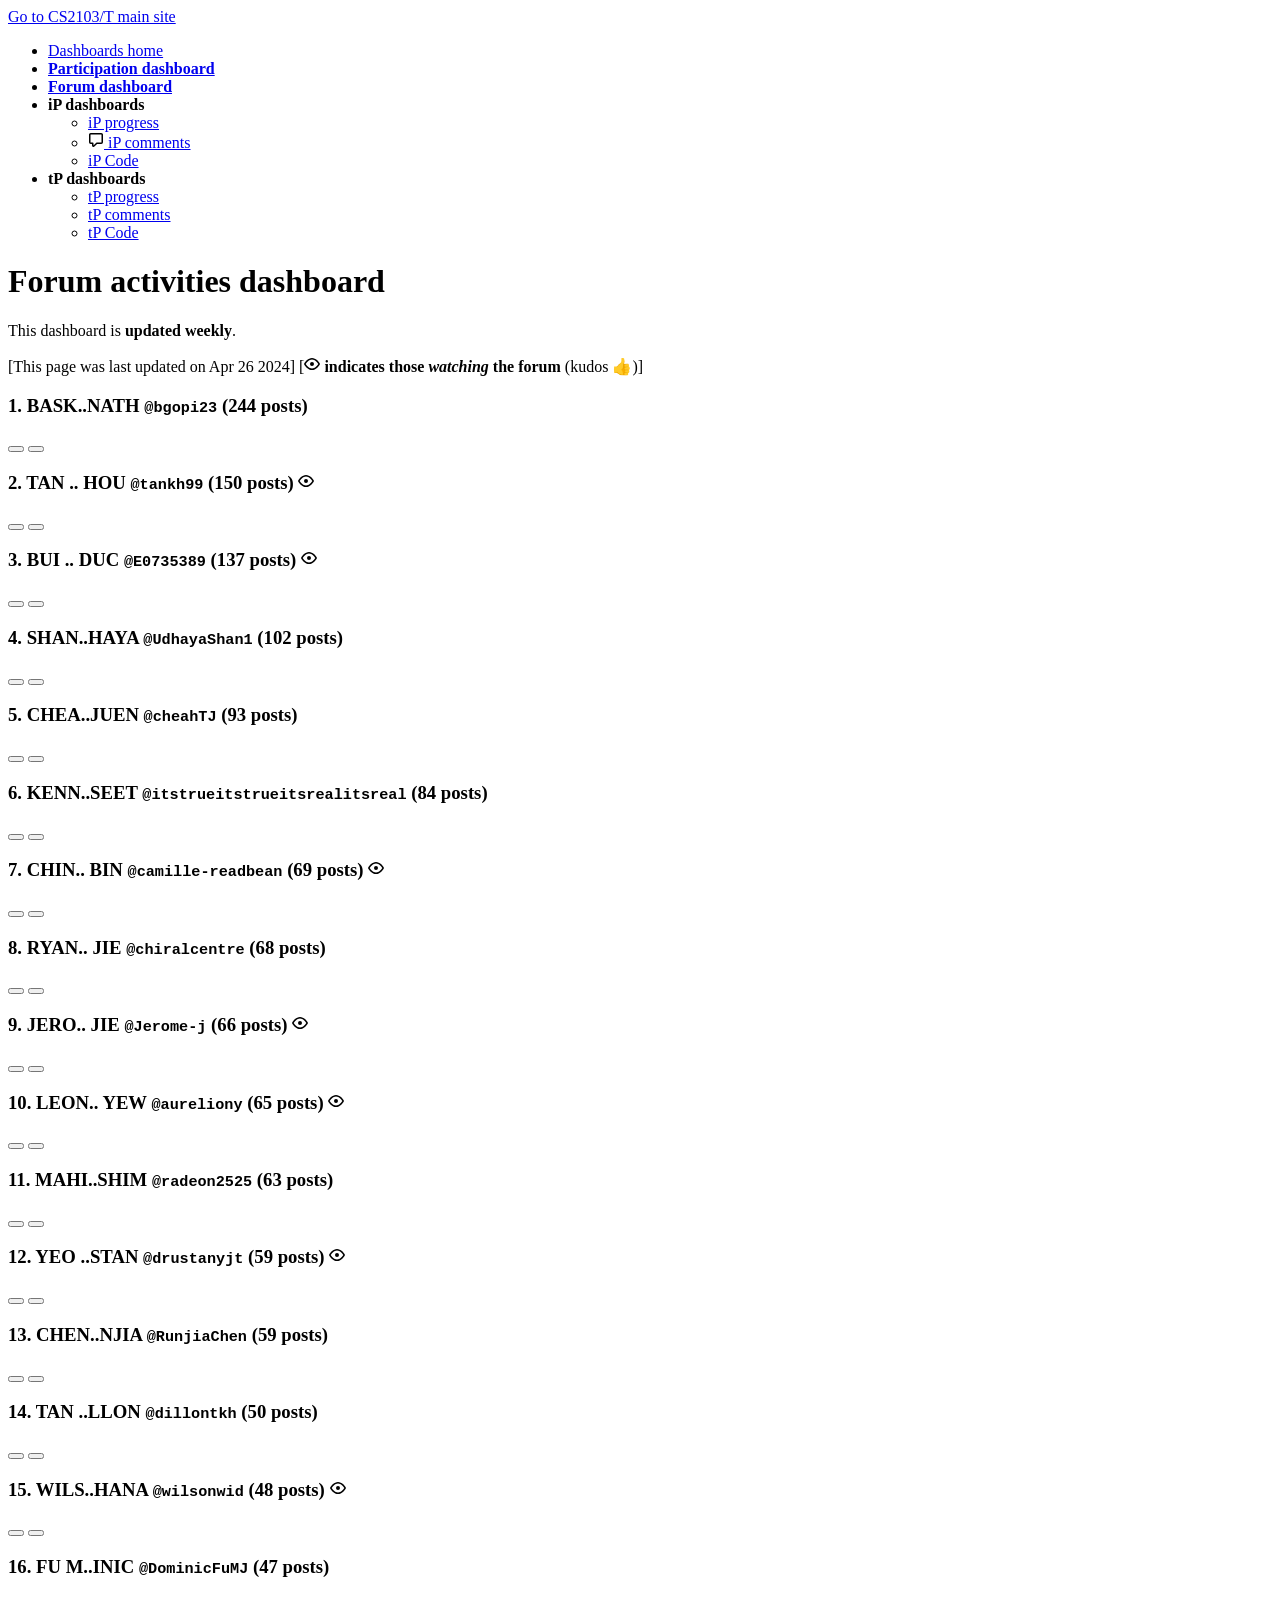
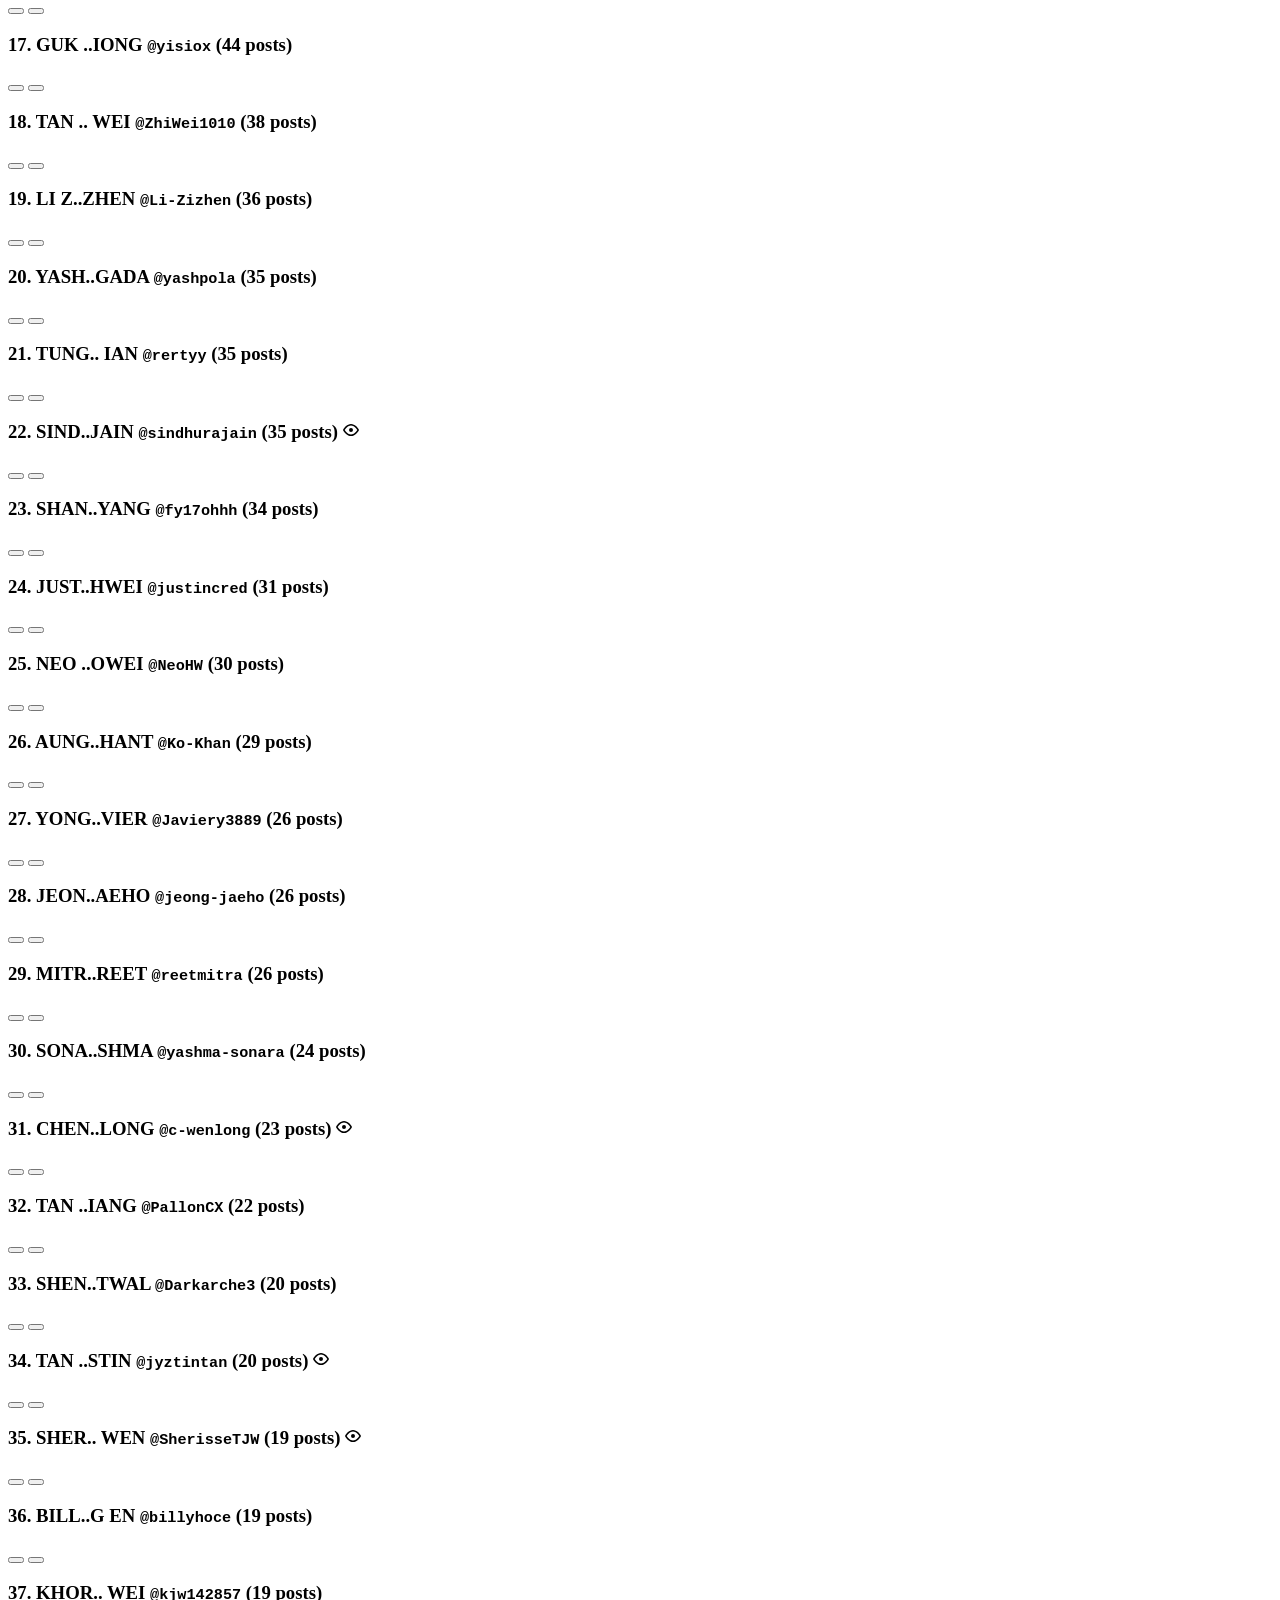
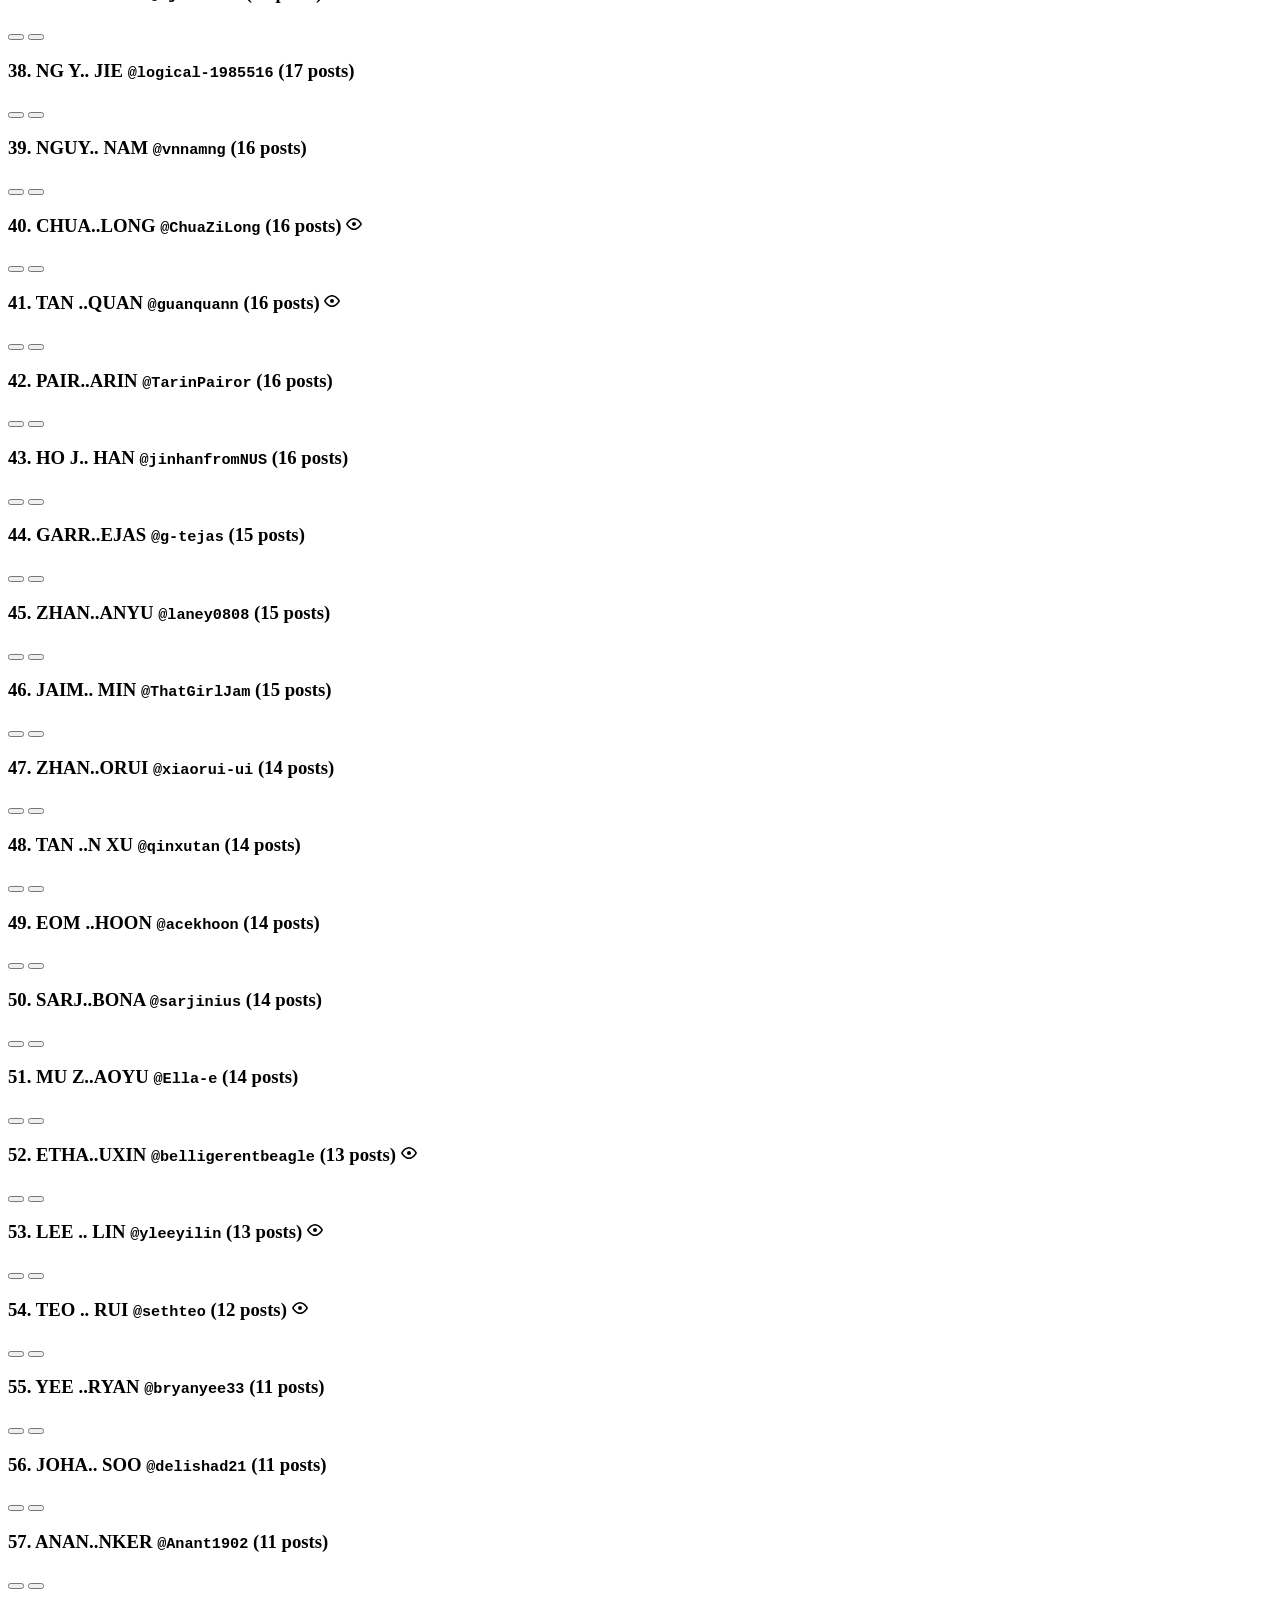
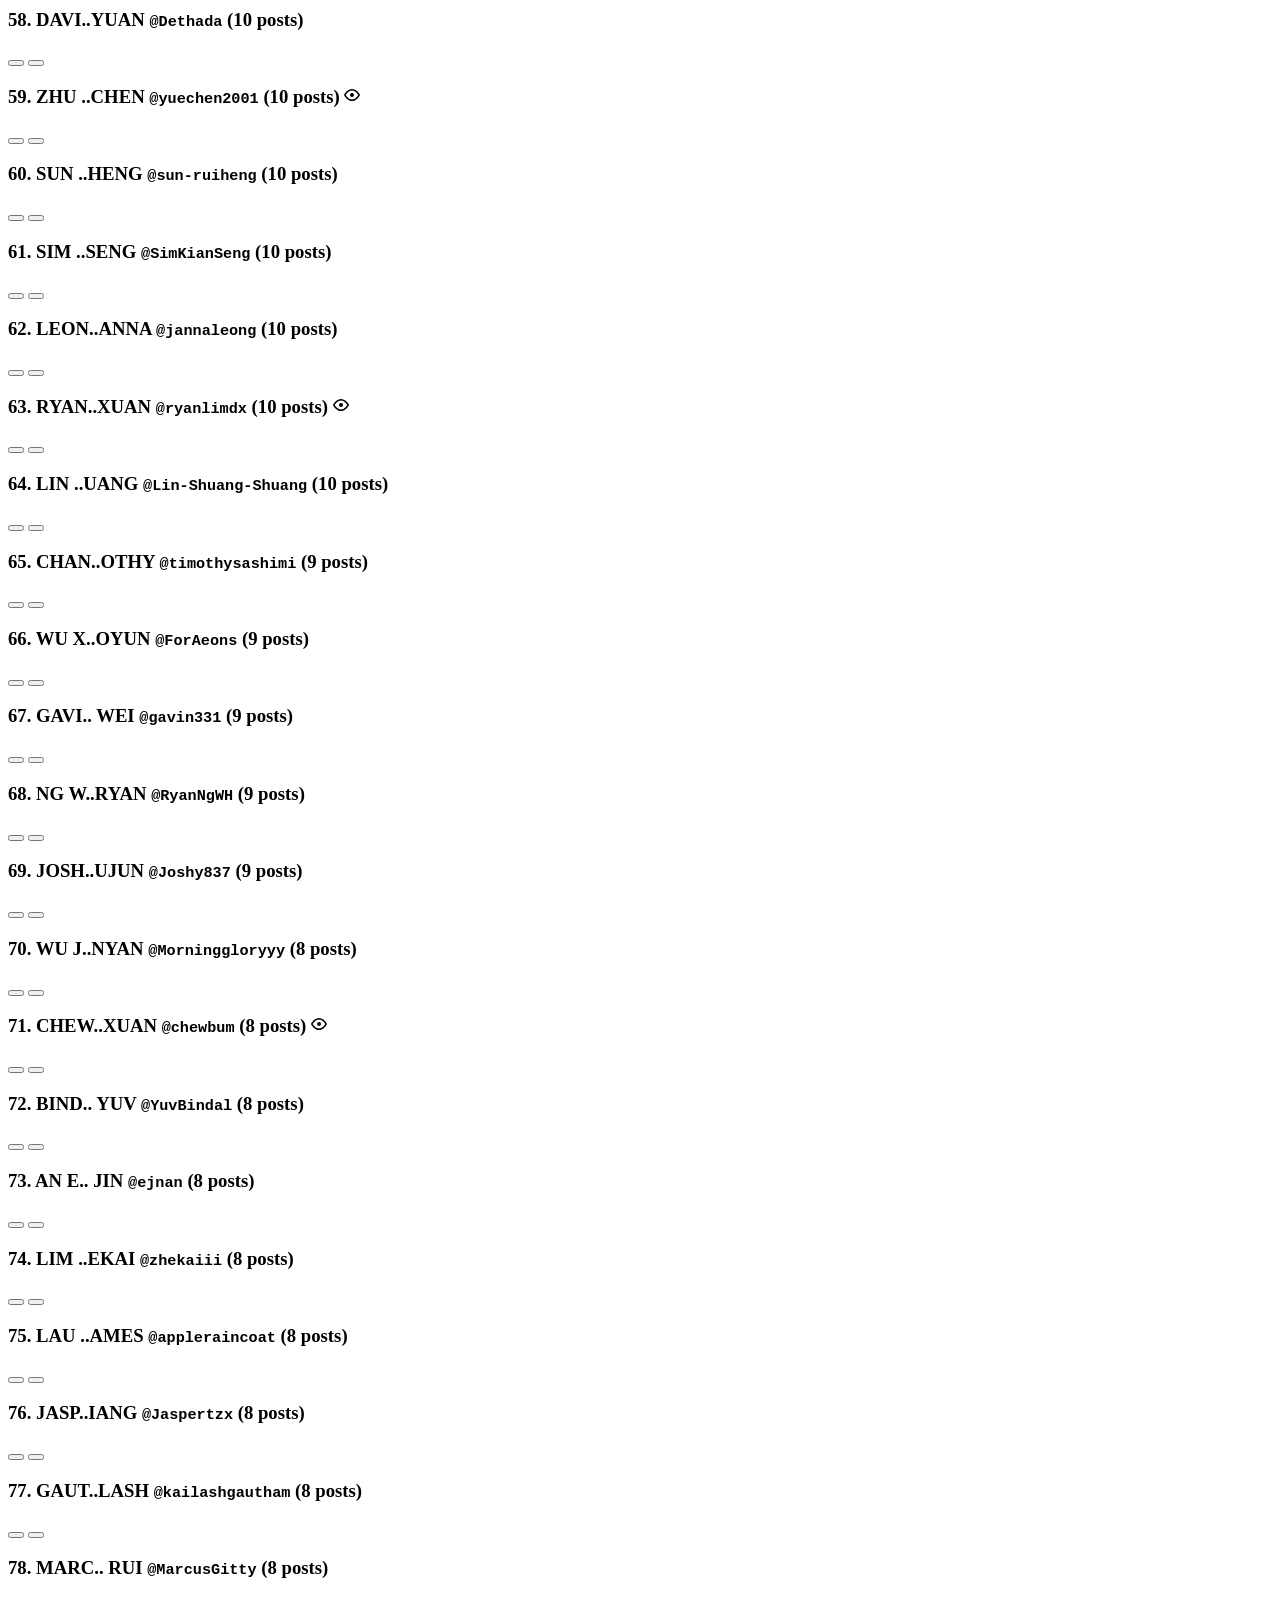
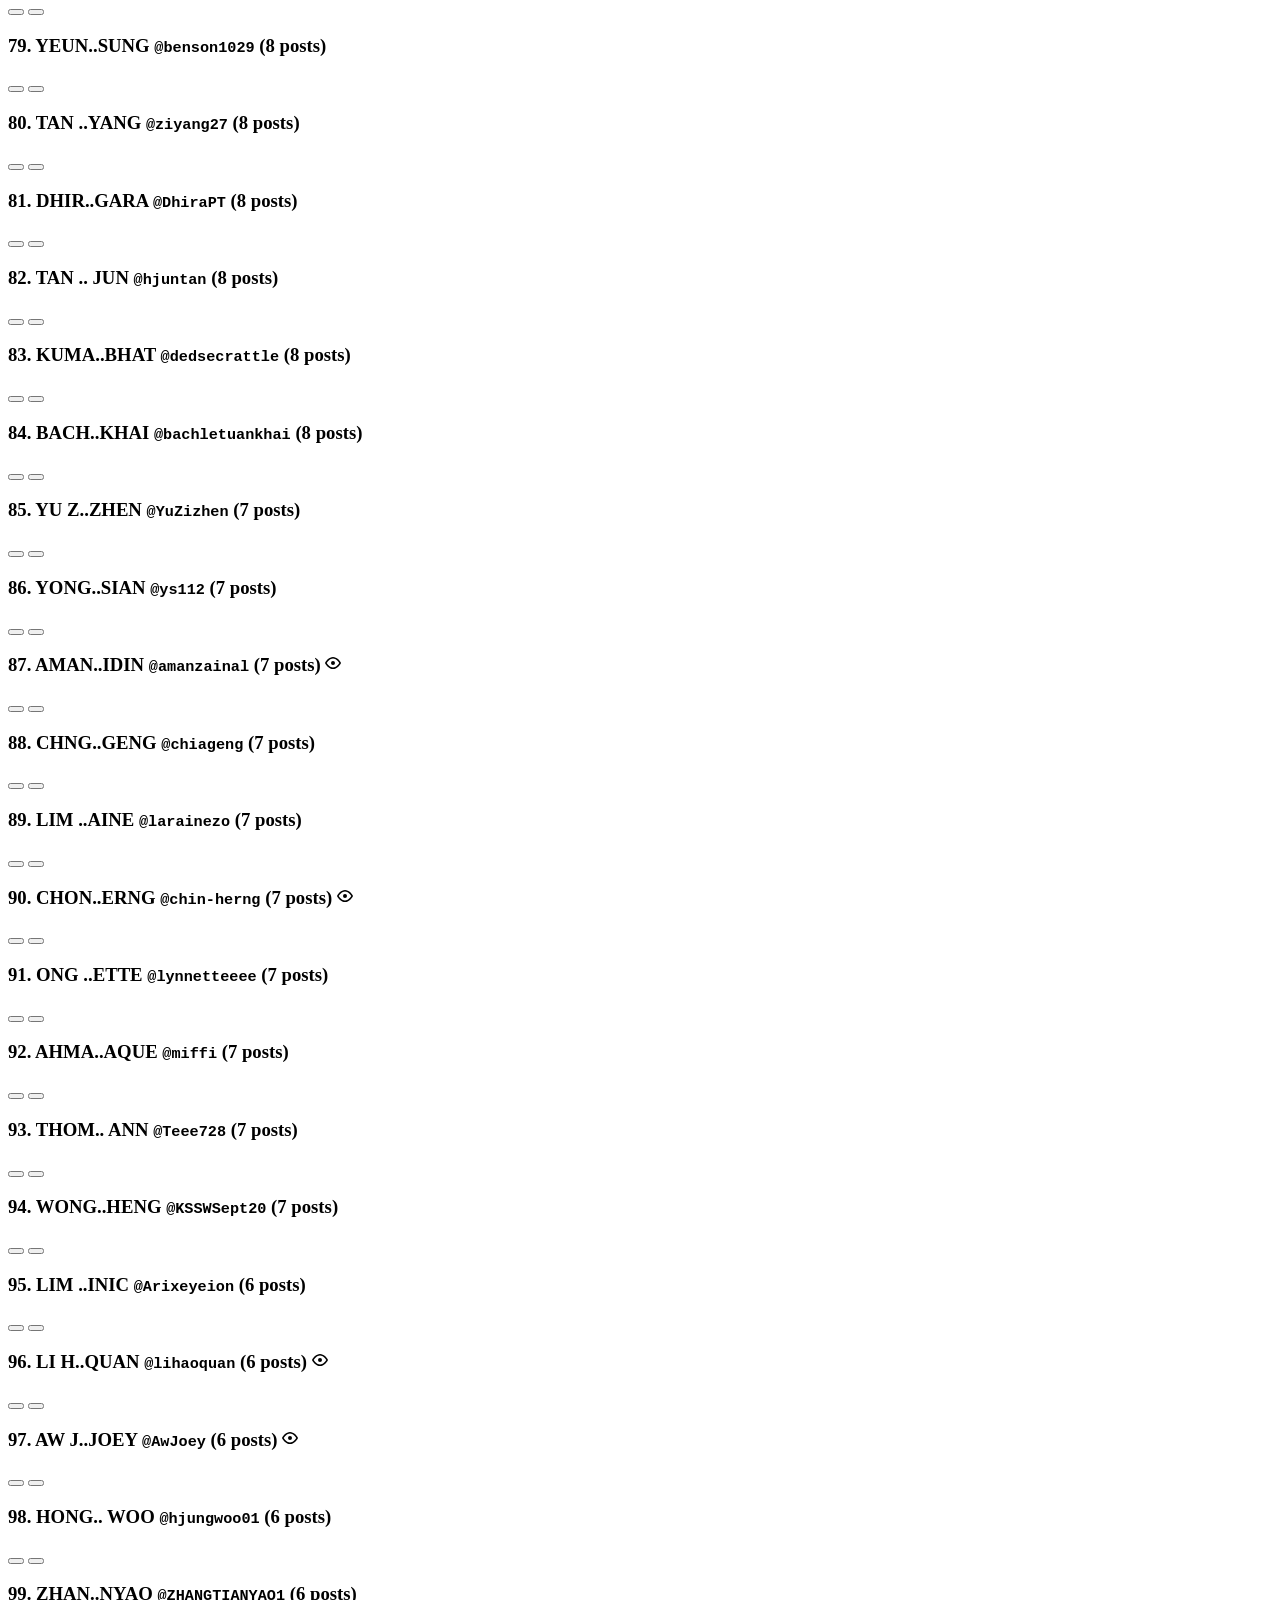
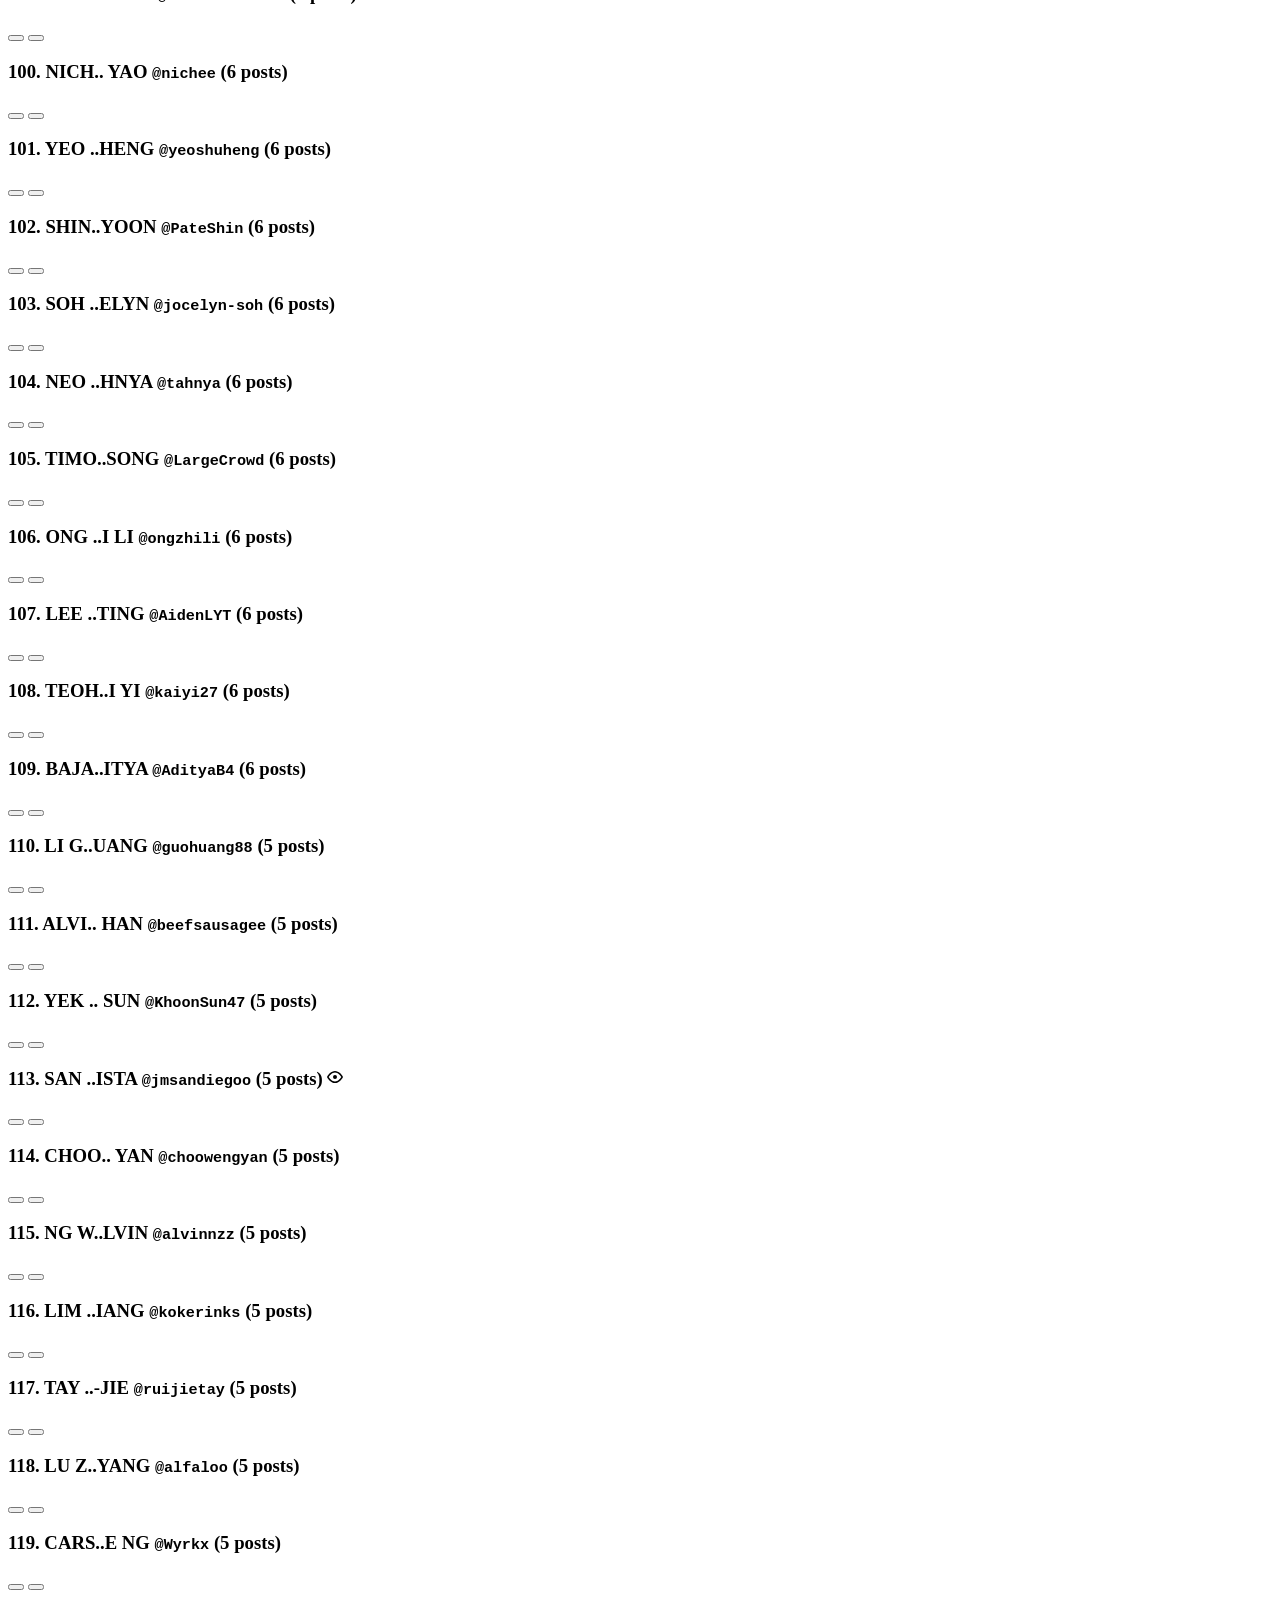
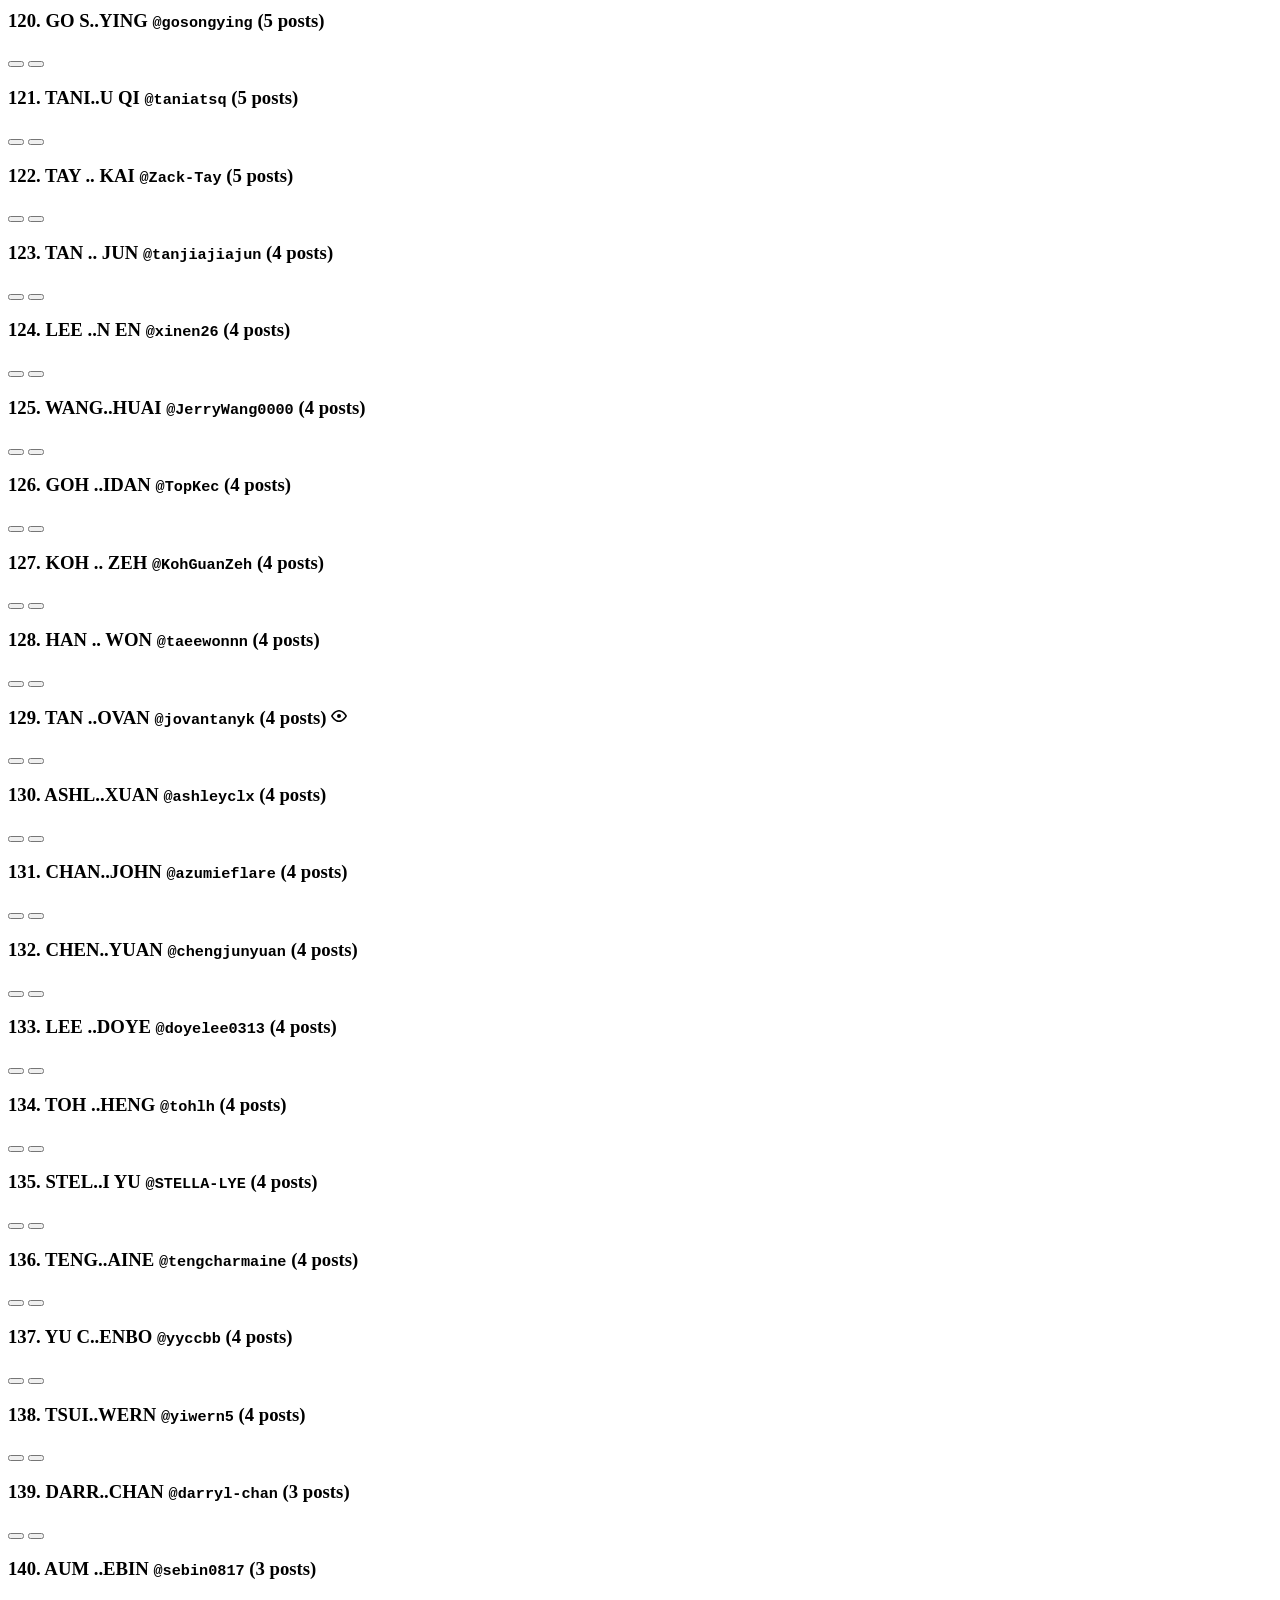
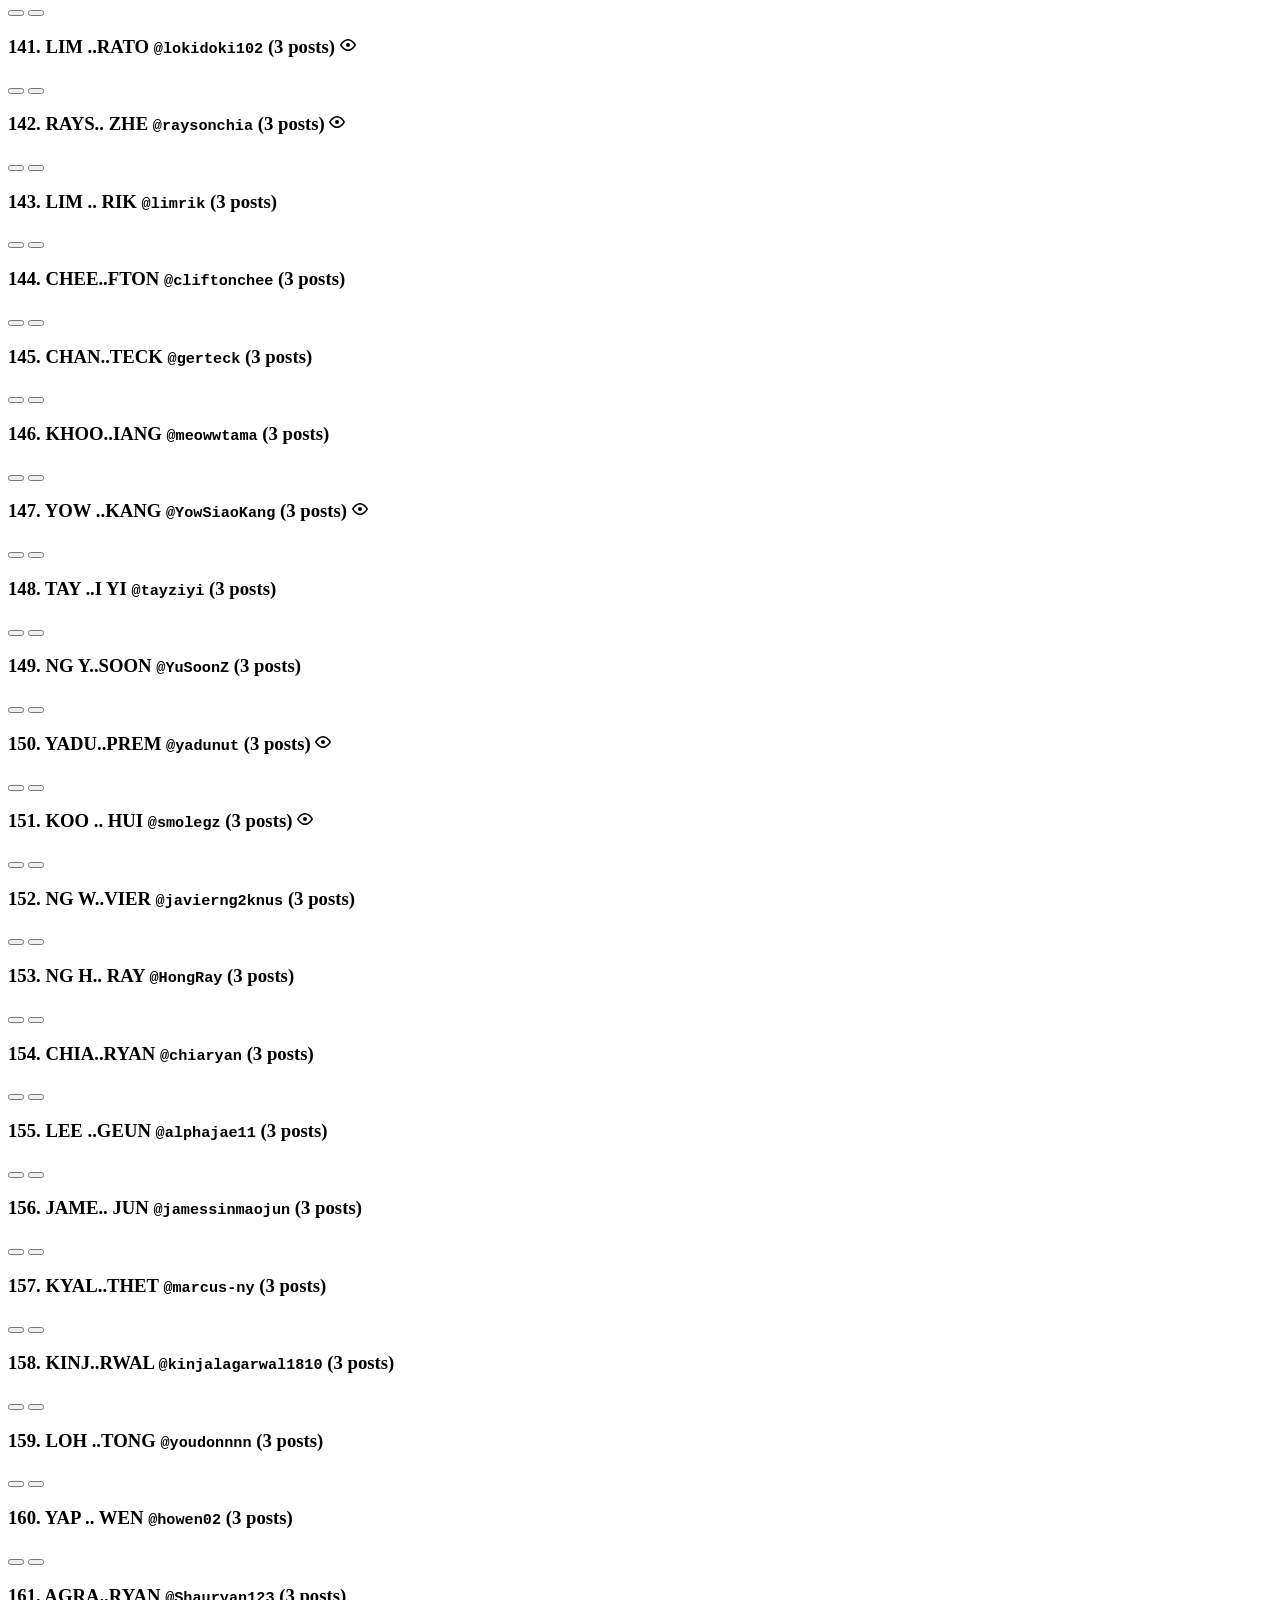
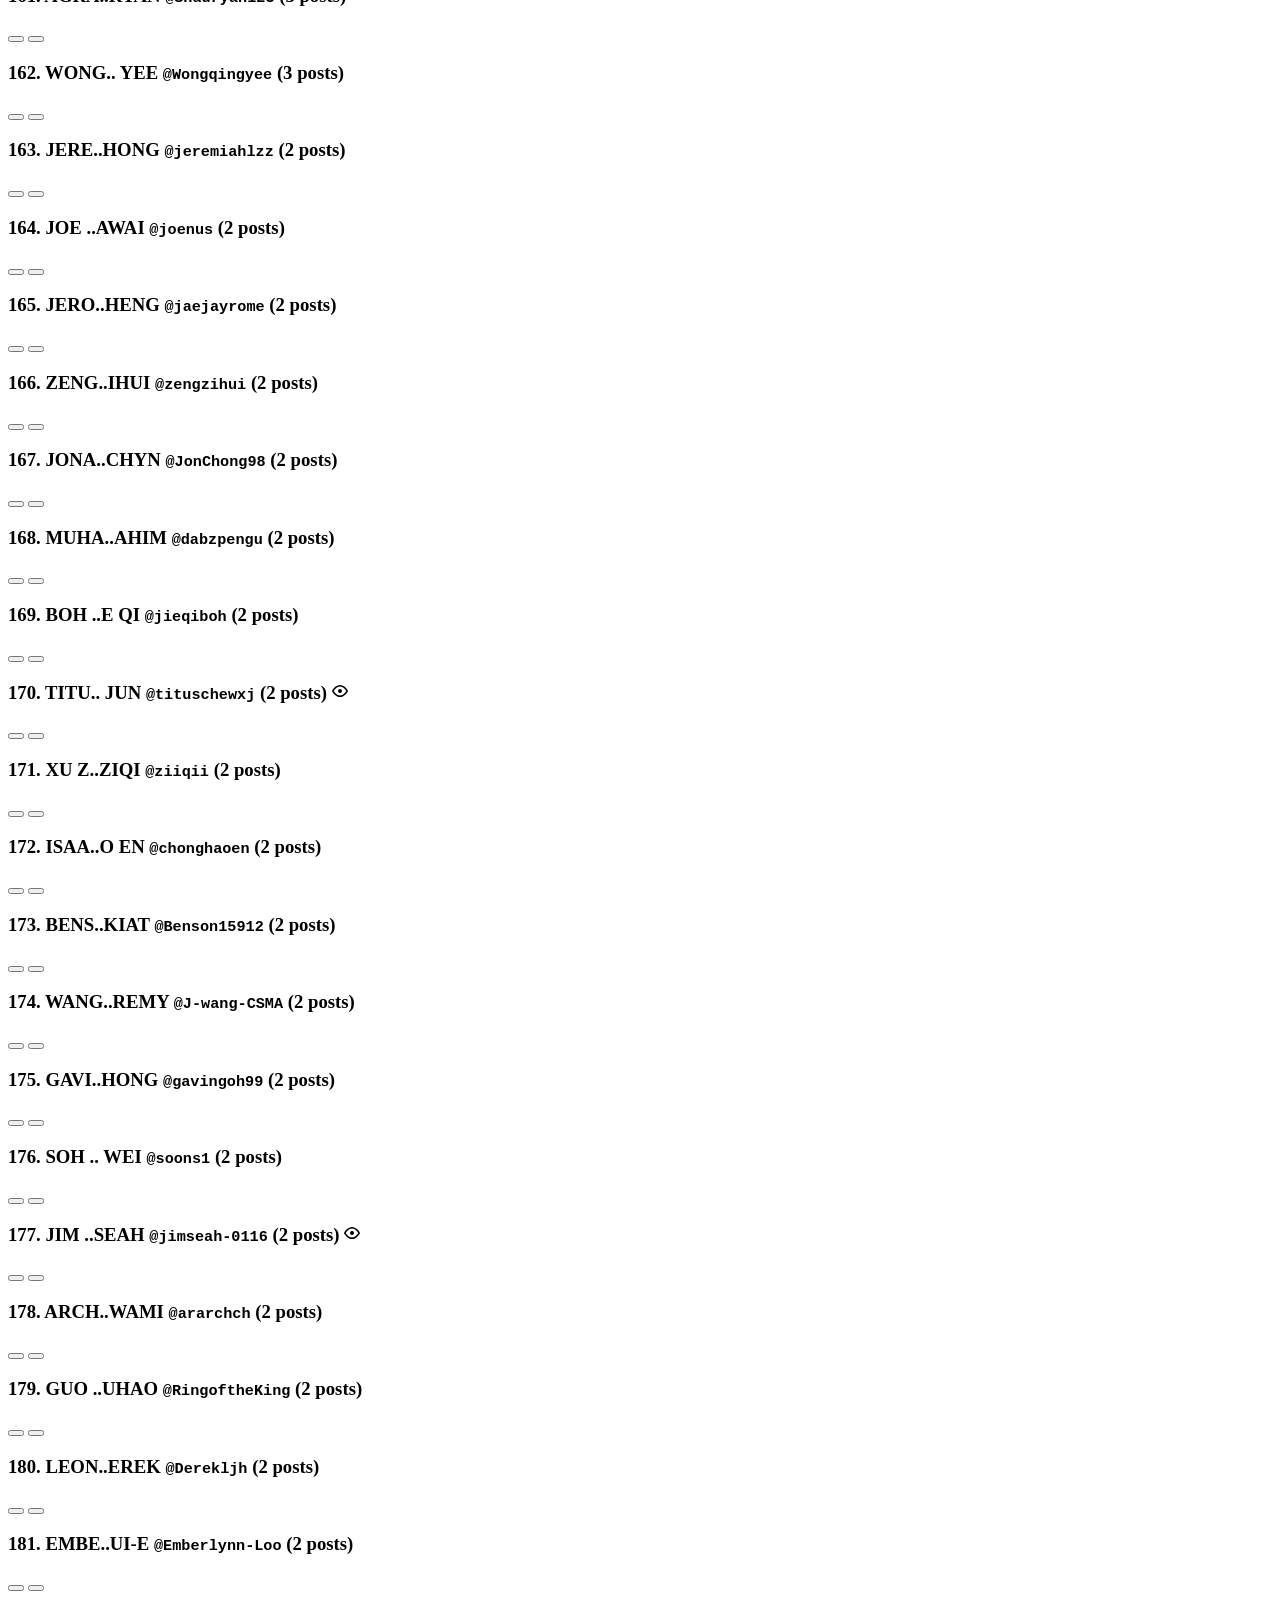
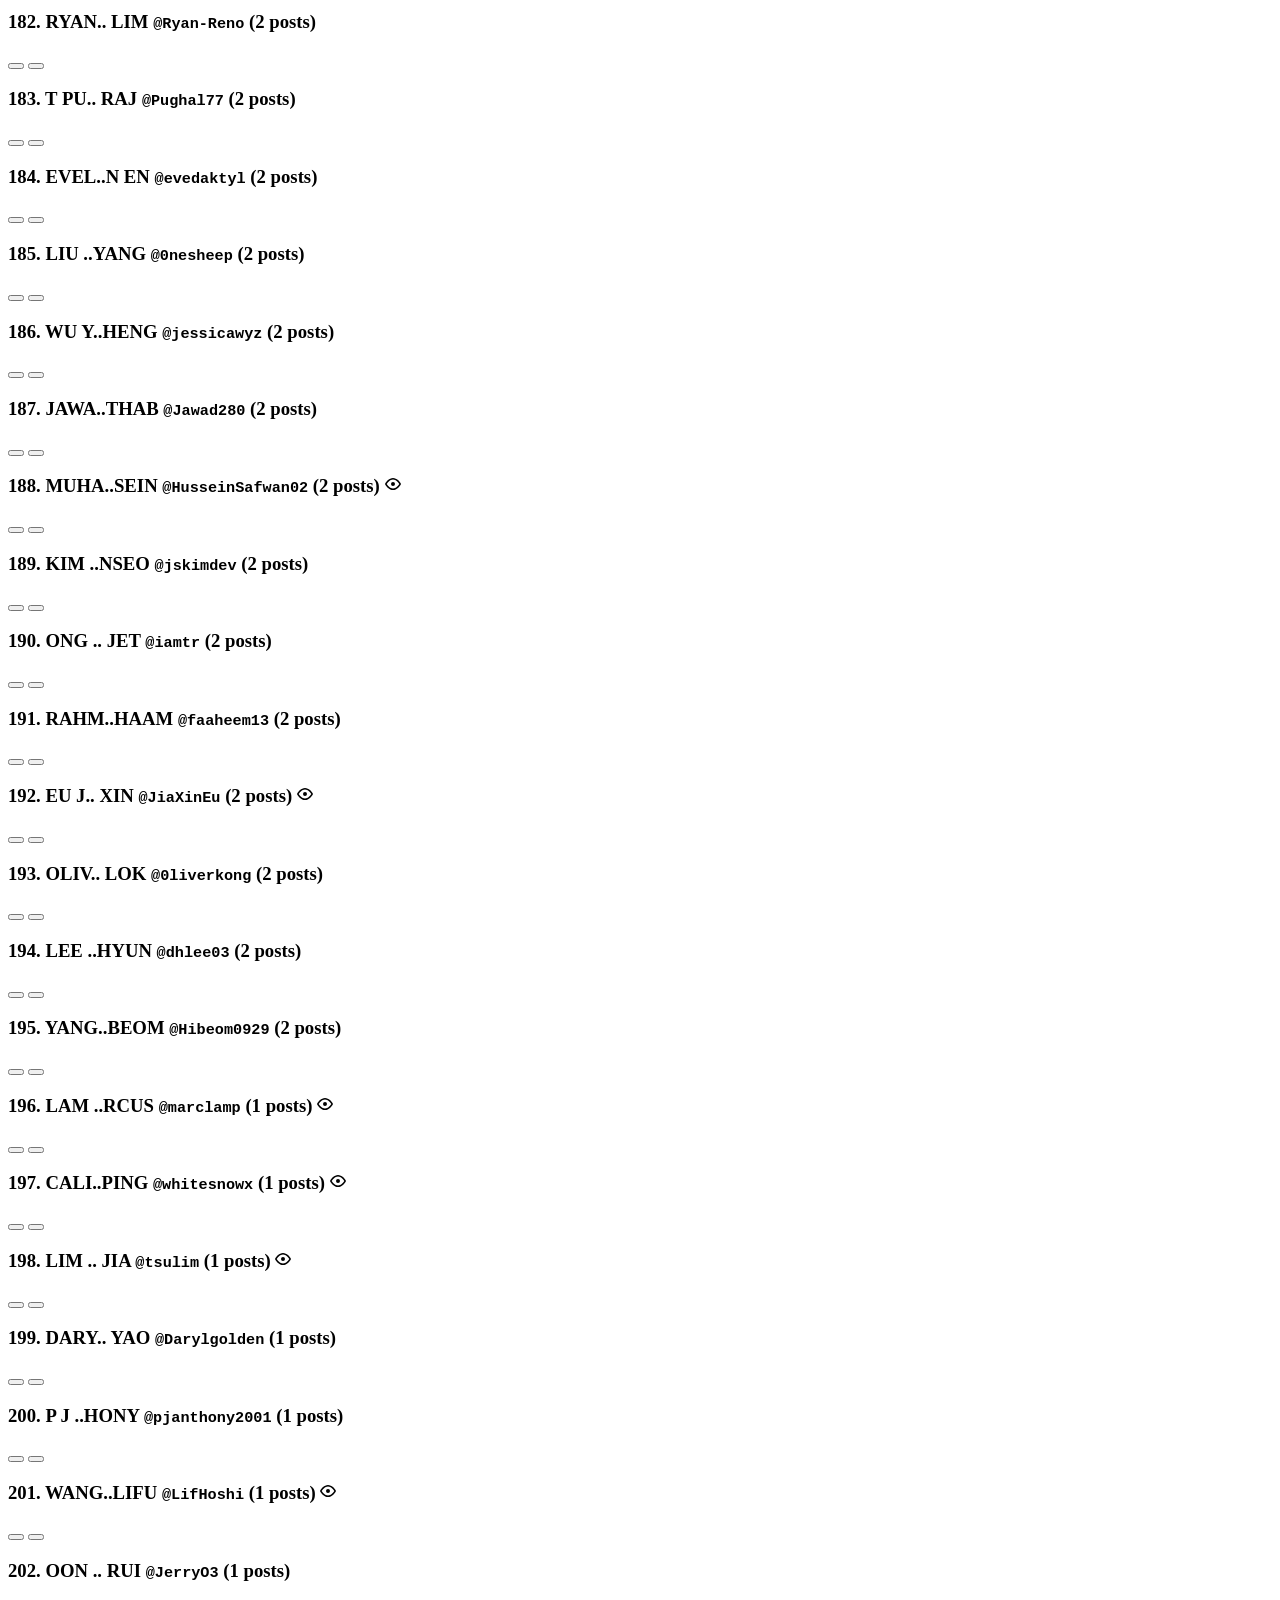
==== commit 44f1abfe: "Site Update. [skip ci]" ====
--- a/contents/forum-activities.html
+++ b/contents/forum-activities.html
@@ -15,7 +15,7 @@
   const baseUrl = '/dashboards'
 </script>
 <body  data-bs-spy="scroll" data-bs-target="#mb-page-nav" data-bs-offset="100" >
-<div id="app" data-server-rendered="true"><header fixed=""><div data-v-7c0fd418><nav class="navbar navbar-expand-md d-print-none navbar-dark bg-dark" data-v-7c0fd418><div class="container-fluid" data-v-7c0fd418><div class="navbar-left" data-v-7c0fd418><a href="https://nus-cs2103-ay2324s2.github.io/website" title="Home" class="navbar-brand" data-v-7c0fd418><span class="badge rounded-pill bg-warning text-dark }}" data-v-7c0fd418><span data-v-7c0fd418><span aria-hidden="true" class="fas fa-chevron-circle-left" data-v-7c0fd418></span></span> Go to CS2103/T main site</span></a></div> <div class="navbar-default" data-v-7c0fd418><ul class="navbar-nav me-auto mt-2 mt-lg-0" data-v-7c0fd418> <li data-v-7c0fd418><a href="/dashboards/index.html" class="nav-link" data-v-7c0fd418><span data-v-7c0fd418>Dashboards home</span></a></li> <li tags="m--cs2103 m--cs2113 m--tic2002 m--tic4001 m--tic4002" data-v-7c0fd418><a href="/dashboards/contents/participation.html" class="nav-link" data-v-7c0fd418><span data-v-7c0fd418><strong data-v-7c0fd418>Participation dashboard</strong></span></a></li> <li tags="m--cs2103 m--cs2113 m--tic4002" data-v-7c0fd418><a href="/dashboards/contents/forum-activities.html" class="nav-link" data-v-7c0fd418><span data-v-7c0fd418><strong data-v-7c0fd418>Forum dashboard</strong></span></a></li> <li tags="m--cs2103 m--cs2113 m--tic4001 m--tic4002" class="nav-link dropdown" data-v-ccda25c0><a role="button" data-bs-toggle="dropdown" class="dropdown-toggle nav-link" data-v-ccda25c0><strong data-v-ccda25c0>iP dashboards</strong></a> <ul class="dropdown-menu" data-v-ccda25c0> <li data-v-ccda25c0><a href="/dashboards/contents/ip-progress.html" class="dropdown-item" data-v-ccda25c0><span data-v-ccda25c0><span aria-hidden="true" class="fas fa-tasks" data-v-ccda25c0></span> iP progress</span></a></li> <li data-v-ccda25c0><a href="/dashboards/contents/ip-comments.html" class="dropdown-item" data-v-ccda25c0><span data-v-ccda25c0><svg version="1.1" width="16" height="16" viewBox="0 0 16 16" aria-hidden="true" class="octicon octicon-comment" data-v-ccda25c0><path fill-rule="evenodd" d="M2.75 2.5a.25.25 0 00-.25.25v7.5c0 .138.112.25.25.25h2a.75.75 0 01.75.75v2.19l2.72-2.72a.75.75 0 01.53-.22h4.5a.25.25 0 00.25-.25v-7.5a.25.25 0 00-.25-.25H2.75zM1 2.75C1 1.784 1.784 1 2.75 1h10.5c.966 0 1.75.784 1.75 1.75v7.5A1.75 1.75 0 0113.25 12H9.06l-2.573 2.573A1.457 1.457 0 014 13.543V12H2.75A1.75 1.75 0 011 10.25v-7.5z" data-v-ccda25c0></path></svg> iP comments</span></a></li> <li data-v-ccda25c0><a href="https://nus-cs2103-ay2324s2.github.io/ip-dashboard/?search=&amp;sort=groupTitle&amp;sortWithin=title&amp;timeframe=commit&amp;mergegroup=&amp;groupSelect=groupByRepos&amp;breakdown=true&amp;checkedFileTypes=java~md~fxml~sh~bat~gradle~txt" target="_blank" class="dropdown-item" data-v-ccda25c0><span data-v-ccda25c0><span aria-hidden="true" class="fas fa-chart-area" data-v-ccda25c0></span> iP Code</span></a></li></ul></li> <li tags="m--cs2103 m--cs2113 m--tic4001 m--tic4002" class="nav-link dropdown" data-v-ccda25c0><a role="button" data-bs-toggle="dropdown" class="dropdown-toggle nav-link" data-v-ccda25c0><strong data-v-ccda25c0>tP dashboards</strong></a> <ul class="dropdown-menu" data-v-ccda25c0> <li data-v-ccda25c0><a href="/dashboards/contents/tp-progress.html" class="dropdown-item" data-v-ccda25c0><span data-v-ccda25c0><span aria-hidden="true" class="fas fa-tasks" data-v-ccda25c0></span> tP progress</span></a></li> <li data-v-ccda25c0><a href="/dashboards/contents/tp-comments.html" class="dropdown-item" data-v-ccda25c0><span data-v-ccda25c0>tP comments</span></a></li> <li data-v-ccda25c0><a href="https://nus-cs2103-ay2324s2.github.io/tp-dashboard/?search=&amp;sort=groupTitle&amp;sortWithin=title&amp;timeframe=commit&amp;mergegroup=&amp;groupSelect=groupByRepos&amp;breakdown=true&amp;checkedFileTypes=docs~functional-code~test-code~other" target="_blank" class="dropdown-item" data-v-ccda25c0><span data-v-ccda25c0><span aria-hidden="true" class="fas fa-chart-area" data-v-ccda25c0></span> tP Code</span></a></li></ul></li></ul></div> <!----></div></nav> <div class="lower-navbar-container" style="display:none;" data-v-7c0fd418><!----> <!----></div></div></header> <div id="flex-body"><div id="content-wrapper" class="fixed-header-padding"><h1 id="forum-activities-dashboard" class="display-4">Forum activities dashboard<a href="#forum-activities-dashboard" onclick="event.stopPropagation()" class="fa fa-anchor"></a></h1> <p>This dashboard is <strong>updated weekly</strong>.</p> <div><p><span class="dimmed">[This page was last updated on Apr 19 2024]</span> [<strong><span class="text-warning"><svg version="1.1" width="16" height="16" viewBox="0 0 16 16" aria-hidden="true" class="octicon octicon-eye"><path fill-rule="evenodd" d="M1.679 7.932c.412-.621 1.242-1.75 2.366-2.717C5.175 4.242 6.527 3.5 8 3.5c1.473 0 2.824.742 3.955 1.715 1.124.967 1.954 2.096 2.366 2.717a.119.119 0 010 .136c-.412.621-1.242 1.75-2.366 2.717C10.825 11.758 9.473 12.5 8 12.5c-1.473 0-2.824-.742-3.955-1.715C2.92 9.818 2.09 8.69 1.679 8.068a.119.119 0 010-.136zM8 2c-1.981 0-3.67.992-4.933 2.078C1.797 5.169.88 6.423.43 7.1a1.619 1.619 0 000 1.798c.45.678 1.367 1.932 2.637 3.024C4.329 13.008 6.019 14 8 14c1.981 0 3.67-.992 4.933-2.078 1.27-1.091 2.187-2.345 2.637-3.023a1.619 1.619 0 000-1.798c-.45-.678-1.367-1.932-2.637-3.023C11.671 2.992 9.981 2 8 2zm0 8a2 2 0 100-4 2 2 0 000 4z"></path></svg></span> indicates those <em>watching</em> the forum</strong> (kudos 👍)]</p> <div collapsed="" class="card-container" data-v-3602e6fc><div class="card expandable-card border-info" data-v-3602e6fc><div class="card-header header-toggle bg-info border-info" data-v-3602e6fc><div class="caret-wrapper" data-v-3602e6fc><!----></div> <div class="header-wrapper card-title bg-info text-white" data-v-3602e6fc><h3 id="1-bask-nath-bgopi23-183-posts" data-v-3602e6fc>1. BASK..NATH <code class="hljs inline no-lang" data-v-3602e6fc>@bgopi23</code> (183 posts)<a href="#1-bask-nath-bgopi23-183-posts" onclick="event.stopPropagation()" class="fa fa-anchor" data-v-3602e6fc></a></h3></div> <div class="button-wrapper" data-v-3602e6fc><button type="button" class="collapse-button btn btn-outline-light" data-v-3602e6fc><span aria-hidden="true" class="collapse-icon glyphicon glyphicon-menu-down"></span></button> <button type="button" class="close-button btn btn-outline-light" data-v-3602e6fc><span aria-hidden="true" class="glyphicon glyphicon-remove" data-v-3602e6fc></span></button> <button type="button" class="popup-button btn btn-outline-light" style="display:none;" data-v-3602e6fc><span aria-hidden="true" class="glyphicon glyphicon-new-window" data-v-3602e6fc></span></button></div></div> <div class="card-collapse" data-v-3602e6fc><!----> <hr style="display:none;" data-v-3602e6fc></div> <!----></div></div> <div collapsed="" class="card-container" data-v-3602e6fc><div class="card expandable-card border-info" data-v-3602e6fc><div class="card-header header-toggle bg-info border-info" data-v-3602e6fc><div class="caret-wrapper" data-v-3602e6fc><!----></div> <div class="header-wrapper card-title bg-info text-white" data-v-3602e6fc><h3 id="2-bui-duc-e0735389-129-posts" data-v-3602e6fc>2. BUI .. DUC <code class="hljs inline no-lang" data-v-3602e6fc>@E0735389</code> (129 posts) <span class="text-warning" data-v-3602e6fc><svg version="1.1" width="16" height="16" viewBox="0 0 16 16" aria-hidden="true" class="octicon octicon-eye" data-v-3602e6fc><path fill-rule="evenodd" d="M1.679 7.932c.412-.621 1.242-1.75 2.366-2.717C5.175 4.242 6.527 3.5 8 3.5c1.473 0 2.824.742 3.955 1.715 1.124.967 1.954 2.096 2.366 2.717a.119.119 0 010 .136c-.412.621-1.242 1.75-2.366 2.717C10.825 11.758 9.473 12.5 8 12.5c-1.473 0-2.824-.742-3.955-1.715C2.92 9.818 2.09 8.69 1.679 8.068a.119.119 0 010-.136zM8 2c-1.981 0-3.67.992-4.933 2.078C1.797 5.169.88 6.423.43 7.1a1.619 1.619 0 000 1.798c.45.678 1.367 1.932 2.637 3.024C4.329 13.008 6.019 14 8 14c1.981 0 3.67-.992 4.933-2.078 1.27-1.091 2.187-2.345 2.637-3.023a1.619 1.619 0 000-1.798c-.45-.678-1.367-1.932-2.637-3.023C11.671 2.992 9.981 2 8 2zm0 8a2 2 0 100-4 2 2 0 000 4z" data-v-3602e6fc></path></svg></span><a href="#2-bui-duc-e0735389-129-posts" onclick="event.stopPropagation()" class="fa fa-anchor" data-v-3602e6fc></a></h3></div> <div class="button-wrapper" data-v-3602e6fc><button type="button" class="collapse-button btn btn-outline-light" data-v-3602e6fc><span aria-hidden="true" class="collapse-icon glyphicon glyphicon-menu-down"></span></button> <button type="button" class="close-button btn btn-outline-light" data-v-3602e6fc><span aria-hidden="true" class="glyphicon glyphicon-remove" data-v-3602e6fc></span></button> <button type="button" class="popup-button btn btn-outline-light" style="display:none;" data-v-3602e6fc><span aria-hidden="true" class="glyphicon glyphicon-new-window" data-v-3602e6fc></span></button></div></div> <div class="card-collapse" data-v-3602e6fc><!----> <hr style="display:none;" data-v-3602e6fc></div> <!----></div></div> <div collapsed="" class="card-container" data-v-3602e6fc><div class="card expandable-card border-info" data-v-3602e6fc><div class="card-header header-toggle bg-info border-info" data-v-3602e6fc><div class="caret-wrapper" data-v-3602e6fc><!----></div> <div class="header-wrapper card-title bg-info text-white" data-v-3602e6fc><h3 id="3-tan-hou-tankh99-117-posts" data-v-3602e6fc>3. TAN .. HOU <code class="hljs inline no-lang" data-v-3602e6fc>@tankh99</code> (117 posts) <span class="text-warning" data-v-3602e6fc><svg version="1.1" width="16" height="16" viewBox="0 0 16 16" aria-hidden="true" class="octicon octicon-eye" data-v-3602e6fc><path fill-rule="evenodd" d="M1.679 7.932c.412-.621 1.242-1.75 2.366-2.717C5.175 4.242 6.527 3.5 8 3.5c1.473 0 2.824.742 3.955 1.715 1.124.967 1.954 2.096 2.366 2.717a.119.119 0 010 .136c-.412.621-1.242 1.75-2.366 2.717C10.825 11.758 9.473 12.5 8 12.5c-1.473 0-2.824-.742-3.955-1.715C2.92 9.818 2.09 8.69 1.679 8.068a.119.119 0 010-.136zM8 2c-1.981 0-3.67.992-4.933 2.078C1.797 5.169.88 6.423.43 7.1a1.619 1.619 0 000 1.798c.45.678 1.367 1.932 2.637 3.024C4.329 13.008 6.019 14 8 14c1.981 0 3.67-.992 4.933-2.078 1.27-1.091 2.187-2.345 2.637-3.023a1.619 1.619 0 000-1.798c-.45-.678-1.367-1.932-2.637-3.023C11.671 2.992 9.981 2 8 2zm0 8a2 2 0 100-4 2 2 0 000 4z" data-v-3602e6fc></path></svg></span><a href="#3-tan-hou-tankh99-117-posts" onclick="event.stopPropagation()" class="fa fa-anchor" data-v-3602e6fc></a></h3></div> <div class="button-wrapper" data-v-3602e6fc><button type="button" class="collapse-button btn btn-outline-light" data-v-3602e6fc><span aria-hidden="true" class="collapse-icon glyphicon glyphicon-menu-down"></span></button> <button type="button" class="close-button btn btn-outline-light" data-v-3602e6fc><span aria-hidden="true" class="glyphicon glyphicon-remove" data-v-3602e6fc></span></button> <button type="button" class="popup-button btn btn-outline-light" style="display:none;" data-v-3602e6fc><span aria-hidden="true" class="glyphicon glyphicon-new-window" data-v-3602e6fc></span></button></div></div> <div class="card-collapse" data-v-3602e6fc><!----> <hr style="display:none;" data-v-3602e6fc></div> <!----></div></div> <div collapsed="" class="card-container" data-v-3602e6fc><div class="card expandable-card border-info" data-v-3602e6fc><div class="card-header header-toggle bg-info border-info" data-v-3602e6fc><div class="caret-wrapper" data-v-3602e6fc><!----></div> <div class="header-wrapper card-title bg-info text-white" data-v-3602e6fc><h3 id="4-shan-haya-udhayashan1-91-posts" data-v-3602e6fc>4. SHAN..HAYA <code class="hljs inline no-lang" data-v-3602e6fc>@UdhayaShan1</code> (91 posts)<a href="#4-shan-haya-udhayashan1-91-posts" onclick="event.stopPropagation()" class="fa fa-anchor" data-v-3602e6fc></a></h3></div> <div class="button-wrapper" data-v-3602e6fc><button type="button" class="collapse-button btn btn-outline-light" data-v-3602e6fc><span aria-hidden="true" class="collapse-icon glyphicon glyphicon-menu-down"></span></button> <button type="button" class="close-button btn btn-outline-light" data-v-3602e6fc><span aria-hidden="true" class="glyphicon glyphicon-remove" data-v-3602e6fc></span></button> <button type="button" class="popup-button btn btn-outline-light" style="display:none;" data-v-3602e6fc><span aria-hidden="true" class="glyphicon glyphicon-new-window" data-v-3602e6fc></span></button></div></div> <div class="card-collapse" data-v-3602e6fc><!----> <hr style="display:none;" data-v-3602e6fc></div> <!----></div></div> <div collapsed="" class="card-container" data-v-3602e6fc><div class="card expandable-card border-info" data-v-3602e6fc><div class="card-header header-toggle bg-info border-info" data-v-3602e6fc><div class="caret-wrapper" data-v-3602e6fc><!----></div> <div class="header-wrapper card-title bg-info text-white" data-v-3602e6fc><h3 id="5-kenn-seet-itstrueitstrueitsrealitsreal-68-posts" data-v-3602e6fc>5. KENN..SEET <code class="hljs inline no-lang" data-v-3602e6fc>@itstrueitstrueitsrealitsreal</code> (68 posts)<a href="#5-kenn-seet-itstrueitstrueitsrealitsreal-68-posts" onclick="event.stopPropagation()" class="fa fa-anchor" data-v-3602e6fc></a></h3></div> <div class="button-wrapper" data-v-3602e6fc><button type="button" class="collapse-button btn btn-outline-light" data-v-3602e6fc><span aria-hidden="true" class="collapse-icon glyphicon glyphicon-menu-down"></span></button> <button type="button" class="close-button btn btn-outline-light" data-v-3602e6fc><span aria-hidden="true" class="glyphicon glyphicon-remove" data-v-3602e6fc></span></button> <button type="button" class="popup-button btn btn-outline-light" style="display:none;" data-v-3602e6fc><span aria-hidden="true" class="glyphicon glyphicon-new-window" data-v-3602e6fc></span></button></div></div> <div class="card-collapse" data-v-3602e6fc><!----> <hr style="display:none;" data-v-3602e6fc></div> <!----></div></div> <div collapsed="" class="card-container" data-v-3602e6fc><div class="card expandable-card border-info" data-v-3602e6fc><div class="card-header header-toggle bg-info border-info" data-v-3602e6fc><div class="caret-wrapper" data-v-3602e6fc><!----></div> <div class="header-wrapper card-title bg-info text-white" data-v-3602e6fc><h3 id="6-chin-bin-camille-readbean-68-posts" data-v-3602e6fc>6. CHIN.. BIN <code class="hljs inline no-lang" data-v-3602e6fc>@camille-readbean</code> (68 posts) <span class="text-warning" data-v-3602e6fc><svg version="1.1" width="16" height="16" viewBox="0 0 16 16" aria-hidden="true" class="octicon octicon-eye" data-v-3602e6fc><path fill-rule="evenodd" d="M1.679 7.932c.412-.621 1.242-1.75 2.366-2.717C5.175 4.242 6.527 3.5 8 3.5c1.473 0 2.824.742 3.955 1.715 1.124.967 1.954 2.096 2.366 2.717a.119.119 0 010 .136c-.412.621-1.242 1.75-2.366 2.717C10.825 11.758 9.473 12.5 8 12.5c-1.473 0-2.824-.742-3.955-1.715C2.92 9.818 2.09 8.69 1.679 8.068a.119.119 0 010-.136zM8 2c-1.981 0-3.67.992-4.933 2.078C1.797 5.169.88 6.423.43 7.1a1.619 1.619 0 000 1.798c.45.678 1.367 1.932 2.637 3.024C4.329 13.008 6.019 14 8 14c1.981 0 3.67-.992 4.933-2.078 1.27-1.091 2.187-2.345 2.637-3.023a1.619 1.619 0 000-1.798c-.45-.678-1.367-1.932-2.637-3.023C11.671 2.992 9.981 2 8 2zm0 8a2 2 0 100-4 2 2 0 000 4z" data-v-3602e6fc></path></svg></span><a href="#6-chin-bin-camille-readbean-68-posts" onclick="event.stopPropagation()" class="fa fa-anchor" data-v-3602e6fc></a></h3></div> <div class="button-wrapper" data-v-3602e6fc><button type="button" class="collapse-button btn btn-outline-light" data-v-3602e6fc><span aria-hidden="true" class="collapse-icon glyphicon glyphicon-menu-down"></span></button> <button type="button" class="close-button btn btn-outline-light" data-v-3602e6fc><span aria-hidden="true" class="glyphicon glyphicon-remove" data-v-3602e6fc></span></button> <button type="button" class="popup-button btn btn-outline-light" style="display:none;" data-v-3602e6fc><span aria-hidden="true" class="glyphicon glyphicon-new-window" data-v-3602e6fc></span></button></div></div> <div class="card-collapse" data-v-3602e6fc><!----> <hr style="display:none;" data-v-3602e6fc></div> <!----></div></div> <div collapsed="" class="card-container" data-v-3602e6fc><div class="card expandable-card border-info" data-v-3602e6fc><div class="card-header header-toggle bg-info border-info" data-v-3602e6fc><div class="caret-wrapper" data-v-3602e6fc><!----></div> <div class="header-wrapper card-title bg-info text-white" data-v-3602e6fc><h3 id="7-chea-juen-cheahtj-68-posts" data-v-3602e6fc>7. CHEA..JUEN <code class="hljs inline no-lang" data-v-3602e6fc>@cheahTJ</code> (68 posts)<a href="#7-chea-juen-cheahtj-68-posts" onclick="event.stopPropagation()" class="fa fa-anchor" data-v-3602e6fc></a></h3></div> <div class="button-wrapper" data-v-3602e6fc><button type="button" class="collapse-button btn btn-outline-light" data-v-3602e6fc><span aria-hidden="true" class="collapse-icon glyphicon glyphicon-menu-down"></span></button> <button type="button" class="close-button btn btn-outline-light" data-v-3602e6fc><span aria-hidden="true" class="glyphicon glyphicon-remove" data-v-3602e6fc></span></button> <button type="button" class="popup-button btn btn-outline-light" style="display:none;" data-v-3602e6fc><span aria-hidden="true" class="glyphicon glyphicon-new-window" data-v-3602e6fc></span></button></div></div> <div class="card-collapse" data-v-3602e6fc><!----> <hr style="display:none;" data-v-3602e6fc></div> <!----></div></div> <div collapsed="" class="card-container" data-v-3602e6fc><div class="card expandable-card border-info" data-v-3602e6fc><div class="card-header header-toggle bg-info border-info" data-v-3602e6fc><div class="caret-wrapper" data-v-3602e6fc><!----></div> <div class="header-wrapper card-title bg-info text-white" data-v-3602e6fc><h3 id="8-jero-jie-jerome-j-63-posts" data-v-3602e6fc>8. JERO.. JIE <code class="hljs inline no-lang" data-v-3602e6fc>@Jerome-j</code> (63 posts) <span class="text-warning" data-v-3602e6fc><svg version="1.1" width="16" height="16" viewBox="0 0 16 16" aria-hidden="true" class="octicon octicon-eye" data-v-3602e6fc><path fill-rule="evenodd" d="M1.679 7.932c.412-.621 1.242-1.75 2.366-2.717C5.175 4.242 6.527 3.5 8 3.5c1.473 0 2.824.742 3.955 1.715 1.124.967 1.954 2.096 2.366 2.717a.119.119 0 010 .136c-.412.621-1.242 1.75-2.366 2.717C10.825 11.758 9.473 12.5 8 12.5c-1.473 0-2.824-.742-3.955-1.715C2.92 9.818 2.09 8.69 1.679 8.068a.119.119 0 010-.136zM8 2c-1.981 0-3.67.992-4.933 2.078C1.797 5.169.88 6.423.43 7.1a1.619 1.619 0 000 1.798c.45.678 1.367 1.932 2.637 3.024C4.329 13.008 6.019 14 8 14c1.981 0 3.67-.992 4.933-2.078 1.27-1.091 2.187-2.345 2.637-3.023a1.619 1.619 0 000-1.798c-.45-.678-1.367-1.932-2.637-3.023C11.671 2.992 9.981 2 8 2zm0 8a2 2 0 100-4 2 2 0 000 4z" data-v-3602e6fc></path></svg></span><a href="#8-jero-jie-jerome-j-63-posts" onclick="event.stopPropagation()" class="fa fa-anchor" data-v-3602e6fc></a></h3></div> <div class="button-wrapper" data-v-3602e6fc><button type="button" class="collapse-button btn btn-outline-light" data-v-3602e6fc><span aria-hidden="true" class="collapse-icon glyphicon glyphicon-menu-down"></span></button> <button type="button" class="close-button btn btn-outline-light" data-v-3602e6fc><span aria-hidden="true" class="glyphicon glyphicon-remove" data-v-3602e6fc></span></button> <button type="button" class="popup-button btn btn-outline-light" style="display:none;" data-v-3602e6fc><span aria-hidden="true" class="glyphicon glyphicon-new-window" data-v-3602e6fc></span></button></div></div> <div class="card-collapse" data-v-3602e6fc><!----> <hr style="display:none;" data-v-3602e6fc></div> <!----></div></div> <div collapsed="" class="card-container" data-v-3602e6fc><div class="card expandable-card border-info" data-v-3602e6fc><div class="card-header header-toggle bg-info border-info" data-v-3602e6fc><div class="caret-wrapper" data-v-3602e6fc><!----></div> <div class="header-wrapper card-title bg-info text-white" data-v-3602e6fc><h3 id="9-mahi-shim-radeon2525-63-posts" data-v-3602e6fc>9. MAHI..SHIM <code class="hljs inline no-lang" data-v-3602e6fc>@radeon2525</code> (63 posts)<a href="#9-mahi-shim-radeon2525-63-posts" onclick="event.stopPropagation()" class="fa fa-anchor" data-v-3602e6fc></a></h3></div> <div class="button-wrapper" data-v-3602e6fc><button type="button" class="collapse-button btn btn-outline-light" data-v-3602e6fc><span aria-hidden="true" class="collapse-icon glyphicon glyphicon-menu-down"></span></button> <button type="button" class="close-button btn btn-outline-light" data-v-3602e6fc><span aria-hidden="true" class="glyphicon glyphicon-remove" data-v-3602e6fc></span></button> <button type="button" class="popup-button btn btn-outline-light" style="display:none;" data-v-3602e6fc><span aria-hidden="true" class="glyphicon glyphicon-new-window" data-v-3602e6fc></span></button></div></div> <div class="card-collapse" data-v-3602e6fc><!----> <hr style="display:none;" data-v-3602e6fc></div> <!----></div></div> <div collapsed="" class="card-container" data-v-3602e6fc><div class="card expandable-card border-info" data-v-3602e6fc><div class="card-header header-toggle bg-info border-info" data-v-3602e6fc><div class="caret-wrapper" data-v-3602e6fc><!----></div> <div class="header-wrapper card-title bg-info text-white" data-v-3602e6fc><h3 id="10-ryan-jie-chiralcentre-55-posts" data-v-3602e6fc>10. RYAN.. JIE <code class="hljs inline no-lang" data-v-3602e6fc>@chiralcentre</code> (55 posts)<a href="#10-ryan-jie-chiralcentre-55-posts" onclick="event.stopPropagation()" class="fa fa-anchor" data-v-3602e6fc></a></h3></div> <div class="button-wrapper" data-v-3602e6fc><button type="button" class="collapse-button btn btn-outline-light" data-v-3602e6fc><span aria-hidden="true" class="collapse-icon glyphicon glyphicon-menu-down"></span></button> <button type="button" class="close-button btn btn-outline-light" data-v-3602e6fc><span aria-hidden="true" class="glyphicon glyphicon-remove" data-v-3602e6fc></span></button> <button type="button" class="popup-button btn btn-outline-light" style="display:none;" data-v-3602e6fc><span aria-hidden="true" class="glyphicon glyphicon-new-window" data-v-3602e6fc></span></button></div></div> <div class="card-collapse" data-v-3602e6fc><!----> <hr style="display:none;" data-v-3602e6fc></div> <!----></div></div> <div collapsed="" class="card-container" data-v-3602e6fc><div class="card expandable-card border-info" data-v-3602e6fc><div class="card-header header-toggle bg-info border-info" data-v-3602e6fc><div class="caret-wrapper" data-v-3602e6fc><!----></div> <div class="header-wrapper card-title bg-info text-white" data-v-3602e6fc><h3 id="11-wils-hana-wilsonwid-47-posts" data-v-3602e6fc>11. WILS..HANA <code class="hljs inline no-lang" data-v-3602e6fc>@wilsonwid</code> (47 posts) <span class="text-warning" data-v-3602e6fc><svg version="1.1" width="16" height="16" viewBox="0 0 16 16" aria-hidden="true" class="octicon octicon-eye" data-v-3602e6fc><path fill-rule="evenodd" d="M1.679 7.932c.412-.621 1.242-1.75 2.366-2.717C5.175 4.242 6.527 3.5 8 3.5c1.473 0 2.824.742 3.955 1.715 1.124.967 1.954 2.096 2.366 2.717a.119.119 0 010 .136c-.412.621-1.242 1.75-2.366 2.717C10.825 11.758 9.473 12.5 8 12.5c-1.473 0-2.824-.742-3.955-1.715C2.92 9.818 2.09 8.69 1.679 8.068a.119.119 0 010-.136zM8 2c-1.981 0-3.67.992-4.933 2.078C1.797 5.169.88 6.423.43 7.1a1.619 1.619 0 000 1.798c.45.678 1.367 1.932 2.637 3.024C4.329 13.008 6.019 14 8 14c1.981 0 3.67-.992 4.933-2.078 1.27-1.091 2.187-2.345 2.637-3.023a1.619 1.619 0 000-1.798c-.45-.678-1.367-1.932-2.637-3.023C11.671 2.992 9.981 2 8 2zm0 8a2 2 0 100-4 2 2 0 000 4z" data-v-3602e6fc></path></svg></span><a href="#11-wils-hana-wilsonwid-47-posts" onclick="event.stopPropagation()" class="fa fa-anchor" data-v-3602e6fc></a></h3></div> <div class="button-wrapper" data-v-3602e6fc><button type="button" class="collapse-button btn btn-outline-light" data-v-3602e6fc><span aria-hidden="true" class="collapse-icon glyphicon glyphicon-menu-down"></span></button> <button type="button" class="close-button btn btn-outline-light" data-v-3602e6fc><span aria-hidden="true" class="glyphicon glyphicon-remove" data-v-3602e6fc></span></button> <button type="button" class="popup-button btn btn-outline-light" style="display:none;" data-v-3602e6fc><span aria-hidden="true" class="glyphicon glyphicon-new-window" data-v-3602e6fc></span></button></div></div> <div class="card-collapse" data-v-3602e6fc><!----> <hr style="display:none;" data-v-3602e6fc></div> <!----></div></div> <div collapsed="" class="card-container" data-v-3602e6fc><div class="card expandable-card border-info" data-v-3602e6fc><div class="card-header header-toggle bg-info border-info" data-v-3602e6fc><div class="caret-wrapper" data-v-3602e6fc><!----></div> <div class="header-wrapper card-title bg-info text-white" data-v-3602e6fc><h3 id="12-fu-m-inic-dominicfumj-44-posts" data-v-3602e6fc>12. FU M..INIC <code class="hljs inline no-lang" data-v-3602e6fc>@DominicFuMJ</code> (44 posts)<a href="#12-fu-m-inic-dominicfumj-44-posts" onclick="event.stopPropagation()" class="fa fa-anchor" data-v-3602e6fc></a></h3></div> <div class="button-wrapper" data-v-3602e6fc><button type="button" class="collapse-button btn btn-outline-light" data-v-3602e6fc><span aria-hidden="true" class="collapse-icon glyphicon glyphicon-menu-down"></span></button> <button type="button" class="close-button btn btn-outline-light" data-v-3602e6fc><span aria-hidden="true" class="glyphicon glyphicon-remove" data-v-3602e6fc></span></button> <button type="button" class="popup-button btn btn-outline-light" style="display:none;" data-v-3602e6fc><span aria-hidden="true" class="glyphicon glyphicon-new-window" data-v-3602e6fc></span></button></div></div> <div class="card-collapse" data-v-3602e6fc><!----> <hr style="display:none;" data-v-3602e6fc></div> <!----></div></div> <div collapsed="" class="card-container" data-v-3602e6fc><div class="card expandable-card border-info" data-v-3602e6fc><div class="card-header header-toggle bg-info border-info" data-v-3602e6fc><div class="caret-wrapper" data-v-3602e6fc><!----></div> <div class="header-wrapper card-title bg-info text-white" data-v-3602e6fc><h3 id="13-leon-yew-aureliony-41-posts" data-v-3602e6fc>13. LEON.. YEW <code class="hljs inline no-lang" data-v-3602e6fc>@aureliony</code> (41 posts) <span class="text-warning" data-v-3602e6fc><svg version="1.1" width="16" height="16" viewBox="0 0 16 16" aria-hidden="true" class="octicon octicon-eye" data-v-3602e6fc><path fill-rule="evenodd" d="M1.679 7.932c.412-.621 1.242-1.75 2.366-2.717C5.175 4.242 6.527 3.5 8 3.5c1.473 0 2.824.742 3.955 1.715 1.124.967 1.954 2.096 2.366 2.717a.119.119 0 010 .136c-.412.621-1.242 1.75-2.366 2.717C10.825 11.758 9.473 12.5 8 12.5c-1.473 0-2.824-.742-3.955-1.715C2.92 9.818 2.09 8.69 1.679 8.068a.119.119 0 010-.136zM8 2c-1.981 0-3.67.992-4.933 2.078C1.797 5.169.88 6.423.43 7.1a1.619 1.619 0 000 1.798c.45.678 1.367 1.932 2.637 3.024C4.329 13.008 6.019 14 8 14c1.981 0 3.67-.992 4.933-2.078 1.27-1.091 2.187-2.345 2.637-3.023a1.619 1.619 0 000-1.798c-.45-.678-1.367-1.932-2.637-3.023C11.671 2.992 9.981 2 8 2zm0 8a2 2 0 100-4 2 2 0 000 4z" data-v-3602e6fc></path></svg></span><a href="#13-leon-yew-aureliony-41-posts" onclick="event.stopPropagation()" class="fa fa-anchor" data-v-3602e6fc></a></h3></div> <div class="button-wrapper" data-v-3602e6fc><button type="button" class="collapse-button btn btn-outline-light" data-v-3602e6fc><span aria-hidden="true" class="collapse-icon glyphicon glyphicon-menu-down"></span></button> <button type="button" class="close-button btn btn-outline-light" data-v-3602e6fc><span aria-hidden="true" class="glyphicon glyphicon-remove" data-v-3602e6fc></span></button> <button type="button" class="popup-button btn btn-outline-light" style="display:none;" data-v-3602e6fc><span aria-hidden="true" class="glyphicon glyphicon-new-window" data-v-3602e6fc></span></button></div></div> <div class="card-collapse" data-v-3602e6fc><!----> <hr style="display:none;" data-v-3602e6fc></div> <!----></div></div> <div collapsed="" class="card-container" data-v-3602e6fc><div class="card expandable-card border-info" data-v-3602e6fc><div class="card-header header-toggle bg-info border-info" data-v-3602e6fc><div class="caret-wrapper" data-v-3602e6fc><!----></div> <div class="header-wrapper card-title bg-info text-white" data-v-3602e6fc><h3 id="14-guk-iong-yisiox-41-posts" data-v-3602e6fc>14. GUK ..IONG <code class="hljs inline no-lang" data-v-3602e6fc>@yisiox</code> (41 posts)<a href="#14-guk-iong-yisiox-41-posts" onclick="event.stopPropagation()" class="fa fa-anchor" data-v-3602e6fc></a></h3></div> <div class="button-wrapper" data-v-3602e6fc><button type="button" class="collapse-button btn btn-outline-light" data-v-3602e6fc><span aria-hidden="true" class="collapse-icon glyphicon glyphicon-menu-down"></span></button> <button type="button" class="close-button btn btn-outline-light" data-v-3602e6fc><span aria-hidden="true" class="glyphicon glyphicon-remove" data-v-3602e6fc></span></button> <button type="button" class="popup-button btn btn-outline-light" style="display:none;" data-v-3602e6fc><span aria-hidden="true" class="glyphicon glyphicon-new-window" data-v-3602e6fc></span></button></div></div> <div class="card-collapse" data-v-3602e6fc><!----> <hr style="display:none;" data-v-3602e6fc></div> <!----></div></div> <div collapsed="" class="card-container" data-v-3602e6fc><div class="card expandable-card border-info" data-v-3602e6fc><div class="card-header header-toggle bg-info border-info" data-v-3602e6fc><div class="caret-wrapper" data-v-3602e6fc><!----></div> <div class="header-wrapper card-title bg-info text-white" data-v-3602e6fc><h3 id="15-yeo-stan-drustanyjt-41-posts" data-v-3602e6fc>15. YEO ..STAN <code class="hljs inline no-lang" data-v-3602e6fc>@drustanyjt</code> (41 posts) <span class="text-warning" data-v-3602e6fc><svg version="1.1" width="16" height="16" viewBox="0 0 16 16" aria-hidden="true" class="octicon octicon-eye" data-v-3602e6fc><path fill-rule="evenodd" d="M1.679 7.932c.412-.621 1.242-1.75 2.366-2.717C5.175 4.242 6.527 3.5 8 3.5c1.473 0 2.824.742 3.955 1.715 1.124.967 1.954 2.096 2.366 2.717a.119.119 0 010 .136c-.412.621-1.242 1.75-2.366 2.717C10.825 11.758 9.473 12.5 8 12.5c-1.473 0-2.824-.742-3.955-1.715C2.92 9.818 2.09 8.69 1.679 8.068a.119.119 0 010-.136zM8 2c-1.981 0-3.67.992-4.933 2.078C1.797 5.169.88 6.423.43 7.1a1.619 1.619 0 000 1.798c.45.678 1.367 1.932 2.637 3.024C4.329 13.008 6.019 14 8 14c1.981 0 3.67-.992 4.933-2.078 1.27-1.091 2.187-2.345 2.637-3.023a1.619 1.619 0 000-1.798c-.45-.678-1.367-1.932-2.637-3.023C11.671 2.992 9.981 2 8 2zm0 8a2 2 0 100-4 2 2 0 000 4z" data-v-3602e6fc></path></svg></span><a href="#15-yeo-stan-drustanyjt-41-posts" onclick="event.stopPropagation()" class="fa fa-anchor" data-v-3602e6fc></a></h3></div> <div class="button-wrapper" data-v-3602e6fc><button type="button" class="collapse-button btn btn-outline-light" data-v-3602e6fc><span aria-hidden="true" class="collapse-icon glyphicon glyphicon-menu-down"></span></button> <button type="button" class="close-button btn btn-outline-light" data-v-3602e6fc><span aria-hidden="true" class="glyphicon glyphicon-remove" data-v-3602e6fc></span></button> <button type="button" class="popup-button btn btn-outline-light" style="display:none;" data-v-3602e6fc><span aria-hidden="true" class="glyphicon glyphicon-new-window" data-v-3602e6fc></span></button></div></div> <div class="card-collapse" data-v-3602e6fc><!----> <hr style="display:none;" data-v-3602e6fc></div> <!----></div></div> <div collapsed="" class="card-container" data-v-3602e6fc><div class="card expandable-card border-info" data-v-3602e6fc><div class="card-header header-toggle bg-info border-info" data-v-3602e6fc><div class="caret-wrapper" data-v-3602e6fc><!----></div> <div class="header-wrapper card-title bg-info text-white" data-v-3602e6fc><h3 id="16-tan-llon-dillontkh-36-posts" data-v-3602e6fc>16. TAN ..LLON <code class="hljs inline no-lang" data-v-3602e6fc>@dillontkh</code> (36 posts)<a href="#16-tan-llon-dillontkh-36-posts" onclick="event.stopPropagation()" class="fa fa-anchor" data-v-3602e6fc></a></h3></div> <div class="button-wrapper" data-v-3602e6fc><button type="button" class="collapse-button btn btn-outline-light" data-v-3602e6fc><span aria-hidden="true" class="collapse-icon glyphicon glyphicon-menu-down"></span></button> <button type="button" class="close-button btn btn-outline-light" data-v-3602e6fc><span aria-hidden="true" class="glyphicon glyphicon-remove" data-v-3602e6fc></span></button> <button type="button" class="popup-button btn btn-outline-light" style="display:none;" data-v-3602e6fc><span aria-hidden="true" class="glyphicon glyphicon-new-window" data-v-3602e6fc></span></button></div></div> <div class="card-collapse" data-v-3602e6fc><!----> <hr style="display:none;" data-v-3602e6fc></div> <!----></div></div> <div collapsed="" class="card-container" data-v-3602e6fc><div class="card expandable-card border-info" data-v-3602e6fc><div class="card-header header-toggle bg-info border-info" data-v-3602e6fc><div class="caret-wrapper" data-v-3602e6fc><!----></div> <div class="header-wrapper card-title bg-info text-white" data-v-3602e6fc><h3 id="17-yash-gada-yashpola-34-posts" data-v-3602e6fc>17. YASH..GADA <code class="hljs inline no-lang" data-v-3602e6fc>@yashpola</code> (34 posts)<a href="#17-yash-gada-yashpola-34-posts" onclick="event.stopPropagation()" class="fa fa-anchor" data-v-3602e6fc></a></h3></div> <div class="button-wrapper" data-v-3602e6fc><button type="button" class="collapse-button btn btn-outline-light" data-v-3602e6fc><span aria-hidden="true" class="collapse-icon glyphicon glyphicon-menu-down"></span></button> <button type="button" class="close-button btn btn-outline-light" data-v-3602e6fc><span aria-hidden="true" class="glyphicon glyphicon-remove" data-v-3602e6fc></span></button> <button type="button" class="popup-button btn btn-outline-light" style="display:none;" data-v-3602e6fc><span aria-hidden="true" class="glyphicon glyphicon-new-window" data-v-3602e6fc></span></button></div></div> <div class="card-collapse" data-v-3602e6fc><!----> <hr style="display:none;" data-v-3602e6fc></div> <!----></div></div> <div collapsed="" class="card-container" data-v-3602e6fc><div class="card expandable-card border-info" data-v-3602e6fc><div class="card-header header-toggle bg-info border-info" data-v-3602e6fc><div class="caret-wrapper" data-v-3602e6fc><!----></div> <div class="header-wrapper card-title bg-info text-white" data-v-3602e6fc><h3 id="18-chen-njia-runjiachen-34-posts" data-v-3602e6fc>18. CHEN..NJIA <code class="hljs inline no-lang" data-v-3602e6fc>@RunjiaChen</code> (34 posts)<a href="#18-chen-njia-runjiachen-34-posts" onclick="event.stopPropagation()" class="fa fa-anchor" data-v-3602e6fc></a></h3></div> <div class="button-wrapper" data-v-3602e6fc><button type="button" class="collapse-button btn btn-outline-light" data-v-3602e6fc><span aria-hidden="true" class="collapse-icon glyphicon glyphicon-menu-down"></span></button> <button type="button" class="close-button btn btn-outline-light" data-v-3602e6fc><span aria-hidden="true" class="glyphicon glyphicon-remove" data-v-3602e6fc></span></button> <button type="button" class="popup-button btn btn-outline-light" style="display:none;" data-v-3602e6fc><span aria-hidden="true" class="glyphicon glyphicon-new-window" data-v-3602e6fc></span></button></div></div> <div class="card-collapse" data-v-3602e6fc><!----> <hr style="display:none;" data-v-3602e6fc></div> <!----></div></div> <div collapsed="" class="card-container" data-v-3602e6fc><div class="card expandable-card border-info" data-v-3602e6fc><div class="card-header header-toggle bg-info border-info" data-v-3602e6fc><div class="caret-wrapper" data-v-3602e6fc><!----></div> <div class="header-wrapper card-title bg-info text-white" data-v-3602e6fc><h3 id="19-tan-wei-zhiwei1010-33-posts" data-v-3602e6fc>19. TAN .. WEI <code class="hljs inline no-lang" data-v-3602e6fc>@ZhiWei1010</code> (33 posts)<a href="#19-tan-wei-zhiwei1010-33-posts" onclick="event.stopPropagation()" class="fa fa-anchor" data-v-3602e6fc></a></h3></div> <div class="button-wrapper" data-v-3602e6fc><button type="button" class="collapse-button btn btn-outline-light" data-v-3602e6fc><span aria-hidden="true" class="collapse-icon glyphicon glyphicon-menu-down"></span></button> <button type="button" class="close-button btn btn-outline-light" data-v-3602e6fc><span aria-hidden="true" class="glyphicon glyphicon-remove" data-v-3602e6fc></span></button> <button type="button" class="popup-button btn btn-outline-light" style="display:none;" data-v-3602e6fc><span aria-hidden="true" class="glyphicon glyphicon-new-window" data-v-3602e6fc></span></button></div></div> <div class="card-collapse" data-v-3602e6fc><!----> <hr style="display:none;" data-v-3602e6fc></div> <!----></div></div> <div collapsed="" class="card-container" data-v-3602e6fc><div class="card expandable-card border-info" data-v-3602e6fc><div class="card-header header-toggle bg-info border-info" data-v-3602e6fc><div class="caret-wrapper" data-v-3602e6fc><!----></div> <div class="header-wrapper card-title bg-info text-white" data-v-3602e6fc><h3 id="20-sind-jain-sindhurajain-33-posts" data-v-3602e6fc>20. SIND..JAIN <code class="hljs inline no-lang" data-v-3602e6fc>@sindhurajain</code> (33 posts) <span class="text-warning" data-v-3602e6fc><svg version="1.1" width="16" height="16" viewBox="0 0 16 16" aria-hidden="true" class="octicon octicon-eye" data-v-3602e6fc><path fill-rule="evenodd" d="M1.679 7.932c.412-.621 1.242-1.75 2.366-2.717C5.175 4.242 6.527 3.5 8 3.5c1.473 0 2.824.742 3.955 1.715 1.124.967 1.954 2.096 2.366 2.717a.119.119 0 010 .136c-.412.621-1.242 1.75-2.366 2.717C10.825 11.758 9.473 12.5 8 12.5c-1.473 0-2.824-.742-3.955-1.715C2.92 9.818 2.09 8.69 1.679 8.068a.119.119 0 010-.136zM8 2c-1.981 0-3.67.992-4.933 2.078C1.797 5.169.88 6.423.43 7.1a1.619 1.619 0 000 1.798c.45.678 1.367 1.932 2.637 3.024C4.329 13.008 6.019 14 8 14c1.981 0 3.67-.992 4.933-2.078 1.27-1.091 2.187-2.345 2.637-3.023a1.619 1.619 0 000-1.798c-.45-.678-1.367-1.932-2.637-3.023C11.671 2.992 9.981 2 8 2zm0 8a2 2 0 100-4 2 2 0 000 4z" data-v-3602e6fc></path></svg></span><a href="#20-sind-jain-sindhurajain-33-posts" onclick="event.stopPropagation()" class="fa fa-anchor" data-v-3602e6fc></a></h3></div> <div class="button-wrapper" data-v-3602e6fc><button type="button" class="collapse-button btn btn-outline-light" data-v-3602e6fc><span aria-hidden="true" class="collapse-icon glyphicon glyphicon-menu-down"></span></button> <button type="button" class="close-button btn btn-outline-light" data-v-3602e6fc><span aria-hidden="true" class="glyphicon glyphicon-remove" data-v-3602e6fc></span></button> <button type="button" class="popup-button btn btn-outline-light" style="display:none;" data-v-3602e6fc><span aria-hidden="true" class="glyphicon glyphicon-new-window" data-v-3602e6fc></span></button></div></div> <div class="card-collapse" data-v-3602e6fc><!----> <hr style="display:none;" data-v-3602e6fc></div> <!----></div></div> <div collapsed="" class="card-container" data-v-3602e6fc><div class="card expandable-card border-info" data-v-3602e6fc><div class="card-header header-toggle bg-info border-info" data-v-3602e6fc><div class="caret-wrapper" data-v-3602e6fc><!----></div> <div class="header-wrapper card-title bg-info text-white" data-v-3602e6fc><h3 id="21-neo-owei-neohw-30-posts" data-v-3602e6fc>21. NEO ..OWEI <code class="hljs inline no-lang" data-v-3602e6fc>@NeoHW</code> (30 posts)<a href="#21-neo-owei-neohw-30-posts" onclick="event.stopPropagation()" class="fa fa-anchor" data-v-3602e6fc></a></h3></div> <div class="button-wrapper" data-v-3602e6fc><button type="button" class="collapse-button btn btn-outline-light" data-v-3602e6fc><span aria-hidden="true" class="collapse-icon glyphicon glyphicon-menu-down"></span></button> <button type="button" class="close-button btn btn-outline-light" data-v-3602e6fc><span aria-hidden="true" class="glyphicon glyphicon-remove" data-v-3602e6fc></span></button> <button type="button" class="popup-button btn btn-outline-light" style="display:none;" data-v-3602e6fc><span aria-hidden="true" class="glyphicon glyphicon-new-window" data-v-3602e6fc></span></button></div></div> <div class="card-collapse" data-v-3602e6fc><!----> <hr style="display:none;" data-v-3602e6fc></div> <!----></div></div> <div collapsed="" class="card-container" data-v-3602e6fc><div class="card expandable-card border-info" data-v-3602e6fc><div class="card-header header-toggle bg-info border-info" data-v-3602e6fc><div class="caret-wrapper" data-v-3602e6fc><!----></div> <div class="header-wrapper card-title bg-info text-white" data-v-3602e6fc><h3 id="22-mitr-reet-reetmitra-26-posts" data-v-3602e6fc>22. MITR..REET <code class="hljs inline no-lang" data-v-3602e6fc>@reetmitra</code> (26 posts)<a href="#22-mitr-reet-reetmitra-26-posts" onclick="event.stopPropagation()" class="fa fa-anchor" data-v-3602e6fc></a></h3></div> <div class="button-wrapper" data-v-3602e6fc><button type="button" class="collapse-button btn btn-outline-light" data-v-3602e6fc><span aria-hidden="true" class="collapse-icon glyphicon glyphicon-menu-down"></span></button> <button type="button" class="close-button btn btn-outline-light" data-v-3602e6fc><span aria-hidden="true" class="glyphicon glyphicon-remove" data-v-3602e6fc></span></button> <button type="button" class="popup-button btn btn-outline-light" style="display:none;" data-v-3602e6fc><span aria-hidden="true" class="glyphicon glyphicon-new-window" data-v-3602e6fc></span></button></div></div> <div class="card-collapse" data-v-3602e6fc><!----> <hr style="display:none;" data-v-3602e6fc></div> <!----></div></div> <div collapsed="" class="card-container" data-v-3602e6fc><div class="card expandable-card border-info" data-v-3602e6fc><div class="card-header header-toggle bg-info border-info" data-v-3602e6fc><div class="caret-wrapper" data-v-3602e6fc><!----></div> <div class="header-wrapper card-title bg-info text-white" data-v-3602e6fc><h3 id="23-aung-hant-ko-khan-25-posts" data-v-3602e6fc>23. AUNG..HANT <code class="hljs inline no-lang" data-v-3602e6fc>@Ko-Khan</code> (25 posts)<a href="#23-aung-hant-ko-khan-25-posts" onclick="event.stopPropagation()" class="fa fa-anchor" data-v-3602e6fc></a></h3></div> <div class="button-wrapper" data-v-3602e6fc><button type="button" class="collapse-button btn btn-outline-light" data-v-3602e6fc><span aria-hidden="true" class="collapse-icon glyphicon glyphicon-menu-down"></span></button> <button type="button" class="close-button btn btn-outline-light" data-v-3602e6fc><span aria-hidden="true" class="glyphicon glyphicon-remove" data-v-3602e6fc></span></button> <button type="button" class="popup-button btn btn-outline-light" style="display:none;" data-v-3602e6fc><span aria-hidden="true" class="glyphicon glyphicon-new-window" data-v-3602e6fc></span></button></div></div> <div class="card-collapse" data-v-3602e6fc><!----> <hr style="display:none;" data-v-3602e6fc></div> <!----></div></div> <div collapsed="" class="card-container" data-v-3602e6fc><div class="card expandable-card border-info" data-v-3602e6fc><div class="card-header header-toggle bg-info border-info" data-v-3602e6fc><div class="caret-wrapper" data-v-3602e6fc><!----></div> <div class="header-wrapper card-title bg-info text-white" data-v-3602e6fc><h3 id="24-yong-vier-javiery3889-24-posts" data-v-3602e6fc>24. YONG..VIER <code class="hljs inline no-lang" data-v-3602e6fc>@Javiery3889</code> (24 posts)<a href="#24-yong-vier-javiery3889-24-posts" onclick="event.stopPropagation()" class="fa fa-anchor" data-v-3602e6fc></a></h3></div> <div class="button-wrapper" data-v-3602e6fc><button type="button" class="collapse-button btn btn-outline-light" data-v-3602e6fc><span aria-hidden="true" class="collapse-icon glyphicon glyphicon-menu-down"></span></button> <button type="button" class="close-button btn btn-outline-light" data-v-3602e6fc><span aria-hidden="true" class="glyphicon glyphicon-remove" data-v-3602e6fc></span></button> <button type="button" class="popup-button btn btn-outline-light" style="display:none;" data-v-3602e6fc><span aria-hidden="true" class="glyphicon glyphicon-new-window" data-v-3602e6fc></span></button></div></div> <div class="card-collapse" data-v-3602e6fc><!----> <hr style="display:none;" data-v-3602e6fc></div> <!----></div></div> <div collapsed="" class="card-container" data-v-3602e6fc><div class="card expandable-card border-info" data-v-3602e6fc><div class="card-header header-toggle bg-info border-info" data-v-3602e6fc><div class="caret-wrapper" data-v-3602e6fc><!----></div> <div class="header-wrapper card-title bg-info text-white" data-v-3602e6fc><h3 id="25-tung-ian-rertyy-23-posts" data-v-3602e6fc>25. TUNG.. IAN <code class="hljs inline no-lang" data-v-3602e6fc>@rertyy</code> (23 posts)<a href="#25-tung-ian-rertyy-23-posts" onclick="event.stopPropagation()" class="fa fa-anchor" data-v-3602e6fc></a></h3></div> <div class="button-wrapper" data-v-3602e6fc><button type="button" class="collapse-button btn btn-outline-light" data-v-3602e6fc><span aria-hidden="true" class="collapse-icon glyphicon glyphicon-menu-down"></span></button> <button type="button" class="close-button btn btn-outline-light" data-v-3602e6fc><span aria-hidden="true" class="glyphicon glyphicon-remove" data-v-3602e6fc></span></button> <button type="button" class="popup-button btn btn-outline-light" style="display:none;" data-v-3602e6fc><span aria-hidden="true" class="glyphicon glyphicon-new-window" data-v-3602e6fc></span></button></div></div> <div class="card-collapse" data-v-3602e6fc><!----> <hr style="display:none;" data-v-3602e6fc></div> <!----></div></div> <div collapsed="" class="card-container" data-v-3602e6fc><div class="card expandable-card border-info" data-v-3602e6fc><div class="card-header header-toggle bg-info border-info" data-v-3602e6fc><div class="caret-wrapper" data-v-3602e6fc><!----></div> <div class="header-wrapper card-title bg-info text-white" data-v-3602e6fc><h3 id="26-sona-shma-yashma-sonara-23-posts" data-v-3602e6fc>26. SONA..SHMA <code class="hljs inline no-lang" data-v-3602e6fc>@yashma-sonara</code> (23 posts)<a href="#26-sona-shma-yashma-sonara-23-posts" onclick="event.stopPropagation()" class="fa fa-anchor" data-v-3602e6fc></a></h3></div> <div class="button-wrapper" data-v-3602e6fc><button type="button" class="collapse-button btn btn-outline-light" data-v-3602e6fc><span aria-hidden="true" class="collapse-icon glyphicon glyphicon-menu-down"></span></button> <button type="button" class="close-button btn btn-outline-light" data-v-3602e6fc><span aria-hidden="true" class="glyphicon glyphicon-remove" data-v-3602e6fc></span></button> <button type="button" class="popup-button btn btn-outline-light" style="display:none;" data-v-3602e6fc><span aria-hidden="true" class="glyphicon glyphicon-new-window" data-v-3602e6fc></span></button></div></div> <div class="card-collapse" data-v-3602e6fc><!----> <hr style="display:none;" data-v-3602e6fc></div> <!----></div></div> <div collapsed="" class="card-container" data-v-3602e6fc><div class="card expandable-card border-info" data-v-3602e6fc><div class="card-header header-toggle bg-info border-info" data-v-3602e6fc><div class="caret-wrapper" data-v-3602e6fc><!----></div> <div class="header-wrapper card-title bg-info text-white" data-v-3602e6fc><h3 id="27-shan-yang-fy17ohhh-22-posts" data-v-3602e6fc>27. SHAN..YANG <code class="hljs inline no-lang" data-v-3602e6fc>@fy17ohhh</code> (22 posts)<a href="#27-shan-yang-fy17ohhh-22-posts" onclick="event.stopPropagation()" class="fa fa-anchor" data-v-3602e6fc></a></h3></div> <div class="button-wrapper" data-v-3602e6fc><button type="button" class="collapse-button btn btn-outline-light" data-v-3602e6fc><span aria-hidden="true" class="collapse-icon glyphicon glyphicon-menu-down"></span></button> <button type="button" class="close-button btn btn-outline-light" data-v-3602e6fc><span aria-hidden="true" class="glyphicon glyphicon-remove" data-v-3602e6fc></span></button> <button type="button" class="popup-button btn btn-outline-light" style="display:none;" data-v-3602e6fc><span aria-hidden="true" class="glyphicon glyphicon-new-window" data-v-3602e6fc></span></button></div></div> <div class="card-collapse" data-v-3602e6fc><!----> <hr style="display:none;" data-v-3602e6fc></div> <!----></div></div> <div collapsed="" class="card-container" data-v-3602e6fc><div class="card expandable-card border-info" data-v-3602e6fc><div class="card-header header-toggle bg-info border-info" data-v-3602e6fc><div class="caret-wrapper" data-v-3602e6fc><!----></div> <div class="header-wrapper card-title bg-info text-white" data-v-3602e6fc><h3 id="28-jeon-aeho-jeong-jaeho-22-posts" data-v-3602e6fc>28. JEON..AEHO <code class="hljs inline no-lang" data-v-3602e6fc>@jeong-jaeho</code> (22 posts)<a href="#28-jeon-aeho-jeong-jaeho-22-posts" onclick="event.stopPropagation()" class="fa fa-anchor" data-v-3602e6fc></a></h3></div> <div class="button-wrapper" data-v-3602e6fc><button type="button" class="collapse-button btn btn-outline-light" data-v-3602e6fc><span aria-hidden="true" class="collapse-icon glyphicon glyphicon-menu-down"></span></button> <button type="button" class="close-button btn btn-outline-light" data-v-3602e6fc><span aria-hidden="true" class="glyphicon glyphicon-remove" data-v-3602e6fc></span></button> <button type="button" class="popup-button btn btn-outline-light" style="display:none;" data-v-3602e6fc><span aria-hidden="true" class="glyphicon glyphicon-new-window" data-v-3602e6fc></span></button></div></div> <div class="card-collapse" data-v-3602e6fc><!----> <hr style="display:none;" data-v-3602e6fc></div> <!----></div></div> <div collapsed="" class="card-container" data-v-3602e6fc><div class="card expandable-card border-info" data-v-3602e6fc><div class="card-header header-toggle bg-info border-info" data-v-3602e6fc><div class="caret-wrapper" data-v-3602e6fc><!----></div> <div class="header-wrapper card-title bg-info text-white" data-v-3602e6fc><h3 id="29-shen-twal-darkarche3-20-posts" data-v-3602e6fc>29. SHEN..TWAL <code class="hljs inline no-lang" data-v-3602e6fc>@Darkarche3</code> (20 posts)<a href="#29-shen-twal-darkarche3-20-posts" onclick="event.stopPropagation()" class="fa fa-anchor" data-v-3602e6fc></a></h3></div> <div class="button-wrapper" data-v-3602e6fc><button type="button" class="collapse-button btn btn-outline-light" data-v-3602e6fc><span aria-hidden="true" class="collapse-icon glyphicon glyphicon-menu-down"></span></button> <button type="button" class="close-button btn btn-outline-light" data-v-3602e6fc><span aria-hidden="true" class="glyphicon glyphicon-remove" data-v-3602e6fc></span></button> <button type="button" class="popup-button btn btn-outline-light" style="display:none;" data-v-3602e6fc><span aria-hidden="true" class="glyphicon glyphicon-new-window" data-v-3602e6fc></span></button></div></div> <div class="card-collapse" data-v-3602e6fc><!----> <hr style="display:none;" data-v-3602e6fc></div> <!----></div></div> <div collapsed="" class="card-container" data-v-3602e6fc><div class="card expandable-card border-info" data-v-3602e6fc><div class="card-header header-toggle bg-info border-info" data-v-3602e6fc><div class="caret-wrapper" data-v-3602e6fc><!----></div> <div class="header-wrapper card-title bg-info text-white" data-v-3602e6fc><h3 id="30-tan-iang-palloncx-20-posts" data-v-3602e6fc>30. TAN ..IANG <code class="hljs inline no-lang" data-v-3602e6fc>@PallonCX</code> (20 posts)<a href="#30-tan-iang-palloncx-20-posts" onclick="event.stopPropagation()" class="fa fa-anchor" data-v-3602e6fc></a></h3></div> <div class="button-wrapper" data-v-3602e6fc><button type="button" class="collapse-button btn btn-outline-light" data-v-3602e6fc><span aria-hidden="true" class="collapse-icon glyphicon glyphicon-menu-down"></span></button> <button type="button" class="close-button btn btn-outline-light" data-v-3602e6fc><span aria-hidden="true" class="glyphicon glyphicon-remove" data-v-3602e6fc></span></button> <button type="button" class="popup-button btn btn-outline-light" style="display:none;" data-v-3602e6fc><span aria-hidden="true" class="glyphicon glyphicon-new-window" data-v-3602e6fc></span></button></div></div> <div class="card-collapse" data-v-3602e6fc><!----> <hr style="display:none;" data-v-3602e6fc></div> <!----></div></div> <div collapsed="" class="card-container" data-v-3602e6fc><div class="card expandable-card border-info" data-v-3602e6fc><div class="card-header header-toggle bg-info border-info" data-v-3602e6fc><div class="caret-wrapper" data-v-3602e6fc><!----></div> <div class="header-wrapper card-title bg-info text-white" data-v-3602e6fc><h3 id="31-tan-stin-jyztintan-19-posts" data-v-3602e6fc>31. TAN ..STIN <code class="hljs inline no-lang" data-v-3602e6fc>@jyztintan</code> (19 posts) <span class="text-warning" data-v-3602e6fc><svg version="1.1" width="16" height="16" viewBox="0 0 16 16" aria-hidden="true" class="octicon octicon-eye" data-v-3602e6fc><path fill-rule="evenodd" d="M1.679 7.932c.412-.621 1.242-1.75 2.366-2.717C5.175 4.242 6.527 3.5 8 3.5c1.473 0 2.824.742 3.955 1.715 1.124.967 1.954 2.096 2.366 2.717a.119.119 0 010 .136c-.412.621-1.242 1.75-2.366 2.717C10.825 11.758 9.473 12.5 8 12.5c-1.473 0-2.824-.742-3.955-1.715C2.92 9.818 2.09 8.69 1.679 8.068a.119.119 0 010-.136zM8 2c-1.981 0-3.67.992-4.933 2.078C1.797 5.169.88 6.423.43 7.1a1.619 1.619 0 000 1.798c.45.678 1.367 1.932 2.637 3.024C4.329 13.008 6.019 14 8 14c1.981 0 3.67-.992 4.933-2.078 1.27-1.091 2.187-2.345 2.637-3.023a1.619 1.619 0 000-1.798c-.45-.678-1.367-1.932-2.637-3.023C11.671 2.992 9.981 2 8 2zm0 8a2 2 0 100-4 2 2 0 000 4z" data-v-3602e6fc></path></svg></span><a href="#31-tan-stin-jyztintan-19-posts" onclick="event.stopPropagation()" class="fa fa-anchor" data-v-3602e6fc></a></h3></div> <div class="button-wrapper" data-v-3602e6fc><button type="button" class="collapse-button btn btn-outline-light" data-v-3602e6fc><span aria-hidden="true" class="collapse-icon glyphicon glyphicon-menu-down"></span></button> <button type="button" class="close-button btn btn-outline-light" data-v-3602e6fc><span aria-hidden="true" class="glyphicon glyphicon-remove" data-v-3602e6fc></span></button> <button type="button" class="popup-button btn btn-outline-light" style="display:none;" data-v-3602e6fc><span aria-hidden="true" class="glyphicon glyphicon-new-window" data-v-3602e6fc></span></button></div></div> <div class="card-collapse" data-v-3602e6fc><!----> <hr style="display:none;" data-v-3602e6fc></div> <!----></div></div> <div collapsed="" class="card-container" data-v-3602e6fc><div class="card expandable-card border-info" data-v-3602e6fc><div class="card-header header-toggle bg-info border-info" data-v-3602e6fc><div class="caret-wrapper" data-v-3602e6fc><!----></div> <div class="header-wrapper card-title bg-info text-white" data-v-3602e6fc><h3 id="32-chen-long-c-wenlong-18-posts" data-v-3602e6fc>32. CHEN..LONG <code class="hljs inline no-lang" data-v-3602e6fc>@c-wenlong</code> (18 posts) <span class="text-warning" data-v-3602e6fc><svg version="1.1" width="16" height="16" viewBox="0 0 16 16" aria-hidden="true" class="octicon octicon-eye" data-v-3602e6fc><path fill-rule="evenodd" d="M1.679 7.932c.412-.621 1.242-1.75 2.366-2.717C5.175 4.242 6.527 3.5 8 3.5c1.473 0 2.824.742 3.955 1.715 1.124.967 1.954 2.096 2.366 2.717a.119.119 0 010 .136c-.412.621-1.242 1.75-2.366 2.717C10.825 11.758 9.473 12.5 8 12.5c-1.473 0-2.824-.742-3.955-1.715C2.92 9.818 2.09 8.69 1.679 8.068a.119.119 0 010-.136zM8 2c-1.981 0-3.67.992-4.933 2.078C1.797 5.169.88 6.423.43 7.1a1.619 1.619 0 000 1.798c.45.678 1.367 1.932 2.637 3.024C4.329 13.008 6.019 14 8 14c1.981 0 3.67-.992 4.933-2.078 1.27-1.091 2.187-2.345 2.637-3.023a1.619 1.619 0 000-1.798c-.45-.678-1.367-1.932-2.637-3.023C11.671 2.992 9.981 2 8 2zm0 8a2 2 0 100-4 2 2 0 000 4z" data-v-3602e6fc></path></svg></span><a href="#32-chen-long-c-wenlong-18-posts" onclick="event.stopPropagation()" class="fa fa-anchor" data-v-3602e6fc></a></h3></div> <div class="button-wrapper" data-v-3602e6fc><button type="button" class="collapse-button btn btn-outline-light" data-v-3602e6fc><span aria-hidden="true" class="collapse-icon glyphicon glyphicon-menu-down"></span></button> <button type="button" class="close-button btn btn-outline-light" data-v-3602e6fc><span aria-hidden="true" class="glyphicon glyphicon-remove" data-v-3602e6fc></span></button> <button type="button" class="popup-button btn btn-outline-light" style="display:none;" data-v-3602e6fc><span aria-hidden="true" class="glyphicon glyphicon-new-window" data-v-3602e6fc></span></button></div></div> <div class="card-collapse" data-v-3602e6fc><!----> <hr style="display:none;" data-v-3602e6fc></div> <!----></div></div> <div collapsed="" class="card-container" data-v-3602e6fc><div class="card expandable-card border-info" data-v-3602e6fc><div class="card-header header-toggle bg-info border-info" data-v-3602e6fc><div class="caret-wrapper" data-v-3602e6fc><!----></div> <div class="header-wrapper card-title bg-info text-white" data-v-3602e6fc><h3 id="33-li-z-zhen-li-zizhen-18-posts" data-v-3602e6fc>33. LI Z..ZHEN <code class="hljs inline no-lang" data-v-3602e6fc>@Li-Zizhen</code> (18 posts)<a href="#33-li-z-zhen-li-zizhen-18-posts" onclick="event.stopPropagation()" class="fa fa-anchor" data-v-3602e6fc></a></h3></div> <div class="button-wrapper" data-v-3602e6fc><button type="button" class="collapse-button btn btn-outline-light" data-v-3602e6fc><span aria-hidden="true" class="collapse-icon glyphicon glyphicon-menu-down"></span></button> <button type="button" class="close-button btn btn-outline-light" data-v-3602e6fc><span aria-hidden="true" class="glyphicon glyphicon-remove" data-v-3602e6fc></span></button> <button type="button" class="popup-button btn btn-outline-light" style="display:none;" data-v-3602e6fc><span aria-hidden="true" class="glyphicon glyphicon-new-window" data-v-3602e6fc></span></button></div></div> <div class="card-collapse" data-v-3602e6fc><!----> <hr style="display:none;" data-v-3602e6fc></div> <!----></div></div> <div collapsed="" class="card-container" data-v-3602e6fc><div class="card expandable-card border-info" data-v-3602e6fc><div class="card-header header-toggle bg-info border-info" data-v-3602e6fc><div class="caret-wrapper" data-v-3602e6fc><!----></div> <div class="header-wrapper card-title bg-info text-white" data-v-3602e6fc><h3 id="34-bill-g-en-billyhoce-17-posts" data-v-3602e6fc>34. BILL..G EN <code class="hljs inline no-lang" data-v-3602e6fc>@billyhoce</code> (17 posts)<a href="#34-bill-g-en-billyhoce-17-posts" onclick="event.stopPropagation()" class="fa fa-anchor" data-v-3602e6fc></a></h3></div> <div class="button-wrapper" data-v-3602e6fc><button type="button" class="collapse-button btn btn-outline-light" data-v-3602e6fc><span aria-hidden="true" class="collapse-icon glyphicon glyphicon-menu-down"></span></button> <button type="button" class="close-button btn btn-outline-light" data-v-3602e6fc><span aria-hidden="true" class="glyphicon glyphicon-remove" data-v-3602e6fc></span></button> <button type="button" class="popup-button btn btn-outline-light" style="display:none;" data-v-3602e6fc><span aria-hidden="true" class="glyphicon glyphicon-new-window" data-v-3602e6fc></span></button></div></div> <div class="card-collapse" data-v-3602e6fc><!----> <hr style="display:none;" data-v-3602e6fc></div> <!----></div></div> <div collapsed="" class="card-container" data-v-3602e6fc><div class="card expandable-card border-info" data-v-3602e6fc><div class="card-header header-toggle bg-info border-info" data-v-3602e6fc><div class="caret-wrapper" data-v-3602e6fc><!----></div> <div class="header-wrapper card-title bg-info text-white" data-v-3602e6fc><h3 id="35-pair-arin-tarinpairor-16-posts" data-v-3602e6fc>35. PAIR..ARIN <code class="hljs inline no-lang" data-v-3602e6fc>@TarinPairor</code> (16 posts)<a href="#35-pair-arin-tarinpairor-16-posts" onclick="event.stopPropagation()" class="fa fa-anchor" data-v-3602e6fc></a></h3></div> <div class="button-wrapper" data-v-3602e6fc><button type="button" class="collapse-button btn btn-outline-light" data-v-3602e6fc><span aria-hidden="true" class="collapse-icon glyphicon glyphicon-menu-down"></span></button> <button type="button" class="close-button btn btn-outline-light" data-v-3602e6fc><span aria-hidden="true" class="glyphicon glyphicon-remove" data-v-3602e6fc></span></button> <button type="button" class="popup-button btn btn-outline-light" style="display:none;" data-v-3602e6fc><span aria-hidden="true" class="glyphicon glyphicon-new-window" data-v-3602e6fc></span></button></div></div> <div class="card-collapse" data-v-3602e6fc><!----> <hr style="display:none;" data-v-3602e6fc></div> <!----></div></div> <div collapsed="" class="card-container" data-v-3602e6fc><div class="card expandable-card border-info" data-v-3602e6fc><div class="card-header header-toggle bg-info border-info" data-v-3602e6fc><div class="caret-wrapper" data-v-3602e6fc><!----></div> <div class="header-wrapper card-title bg-info text-white" data-v-3602e6fc><h3 id="36-nguy-nam-vnnamng-15-posts" data-v-3602e6fc>36. NGUY.. NAM <code class="hljs inline no-lang" data-v-3602e6fc>@vnnamng</code> (15 posts) <span class="text-warning" data-v-3602e6fc><svg version="1.1" width="16" height="16" viewBox="0 0 16 16" aria-hidden="true" class="octicon octicon-eye" data-v-3602e6fc><path fill-rule="evenodd" d="M1.679 7.932c.412-.621 1.242-1.75 2.366-2.717C5.175 4.242 6.527 3.5 8 3.5c1.473 0 2.824.742 3.955 1.715 1.124.967 1.954 2.096 2.366 2.717a.119.119 0 010 .136c-.412.621-1.242 1.75-2.366 2.717C10.825 11.758 9.473 12.5 8 12.5c-1.473 0-2.824-.742-3.955-1.715C2.92 9.818 2.09 8.69 1.679 8.068a.119.119 0 010-.136zM8 2c-1.981 0-3.67.992-4.933 2.078C1.797 5.169.88 6.423.43 7.1a1.619 1.619 0 000 1.798c.45.678 1.367 1.932 2.637 3.024C4.329 13.008 6.019 14 8 14c1.981 0 3.67-.992 4.933-2.078 1.27-1.091 2.187-2.345 2.637-3.023a1.619 1.619 0 000-1.798c-.45-.678-1.367-1.932-2.637-3.023C11.671 2.992 9.981 2 8 2zm0 8a2 2 0 100-4 2 2 0 000 4z" data-v-3602e6fc></path></svg></span><a href="#36-nguy-nam-vnnamng-15-posts" onclick="event.stopPropagation()" class="fa fa-anchor" data-v-3602e6fc></a></h3></div> <div class="button-wrapper" data-v-3602e6fc><button type="button" class="collapse-button btn btn-outline-light" data-v-3602e6fc><span aria-hidden="true" class="collapse-icon glyphicon glyphicon-menu-down"></span></button> <button type="button" class="close-button btn btn-outline-light" data-v-3602e6fc><span aria-hidden="true" class="glyphicon glyphicon-remove" data-v-3602e6fc></span></button> <button type="button" class="popup-button btn btn-outline-light" style="display:none;" data-v-3602e6fc><span aria-hidden="true" class="glyphicon glyphicon-new-window" data-v-3602e6fc></span></button></div></div> <div class="card-collapse" data-v-3602e6fc><!----> <hr style="display:none;" data-v-3602e6fc></div> <!----></div></div> <div collapsed="" class="card-container" data-v-3602e6fc><div class="card expandable-card border-info" data-v-3602e6fc><div class="card-header header-toggle bg-info border-info" data-v-3602e6fc><div class="caret-wrapper" data-v-3602e6fc><!----></div> <div class="header-wrapper card-title bg-info text-white" data-v-3602e6fc><h3 id="37-garr-ejas-g-tejas-15-posts" data-v-3602e6fc>37. GARR..EJAS <code class="hljs inline no-lang" data-v-3602e6fc>@g-tejas</code> (15 posts)<a href="#37-garr-ejas-g-tejas-15-posts" onclick="event.stopPropagation()" class="fa fa-anchor" data-v-3602e6fc></a></h3></div> <div class="button-wrapper" data-v-3602e6fc><button type="button" class="collapse-button btn btn-outline-light" data-v-3602e6fc><span aria-hidden="true" class="collapse-icon glyphicon glyphicon-menu-down"></span></button> <button type="button" class="close-button btn btn-outline-light" data-v-3602e6fc><span aria-hidden="true" class="glyphicon glyphicon-remove" data-v-3602e6fc></span></button> <button type="button" class="popup-button btn btn-outline-light" style="display:none;" data-v-3602e6fc><span aria-hidden="true" class="glyphicon glyphicon-new-window" data-v-3602e6fc></span></button></div></div> <div class="card-collapse" data-v-3602e6fc><!----> <hr style="display:none;" data-v-3602e6fc></div> <!----></div></div> <div collapsed="" class="card-container" data-v-3602e6fc><div class="card expandable-card border-info" data-v-3602e6fc><div class="card-header header-toggle bg-info border-info" data-v-3602e6fc><div class="caret-wrapper" data-v-3602e6fc><!----></div> <div class="header-wrapper card-title bg-info text-white" data-v-3602e6fc><h3 id="38-chua-long-chuazilong-15-posts" data-v-3602e6fc>38. CHUA..LONG <code class="hljs inline no-lang" data-v-3602e6fc>@ChuaZiLong</code> (15 posts) <span class="text-warning" data-v-3602e6fc><svg version="1.1" width="16" height="16" viewBox="0 0 16 16" aria-hidden="true" class="octicon octicon-eye" data-v-3602e6fc><path fill-rule="evenodd" d="M1.679 7.932c.412-.621 1.242-1.75 2.366-2.717C5.175 4.242 6.527 3.5 8 3.5c1.473 0 2.824.742 3.955 1.715 1.124.967 1.954 2.096 2.366 2.717a.119.119 0 010 .136c-.412.621-1.242 1.75-2.366 2.717C10.825 11.758 9.473 12.5 8 12.5c-1.473 0-2.824-.742-3.955-1.715C2.92 9.818 2.09 8.69 1.679 8.068a.119.119 0 010-.136zM8 2c-1.981 0-3.67.992-4.933 2.078C1.797 5.169.88 6.423.43 7.1a1.619 1.619 0 000 1.798c.45.678 1.367 1.932 2.637 3.024C4.329 13.008 6.019 14 8 14c1.981 0 3.67-.992 4.933-2.078 1.27-1.091 2.187-2.345 2.637-3.023a1.619 1.619 0 000-1.798c-.45-.678-1.367-1.932-2.637-3.023C11.671 2.992 9.981 2 8 2zm0 8a2 2 0 100-4 2 2 0 000 4z" data-v-3602e6fc></path></svg></span><a href="#38-chua-long-chuazilong-15-posts" onclick="event.stopPropagation()" class="fa fa-anchor" data-v-3602e6fc></a></h3></div> <div class="button-wrapper" data-v-3602e6fc><button type="button" class="collapse-button btn btn-outline-light" data-v-3602e6fc><span aria-hidden="true" class="collapse-icon glyphicon glyphicon-menu-down"></span></button> <button type="button" class="close-button btn btn-outline-light" data-v-3602e6fc><span aria-hidden="true" class="glyphicon glyphicon-remove" data-v-3602e6fc></span></button> <button type="button" class="popup-button btn btn-outline-light" style="display:none;" data-v-3602e6fc><span aria-hidden="true" class="glyphicon glyphicon-new-window" data-v-3602e6fc></span></button></div></div> <div class="card-collapse" data-v-3602e6fc><!----> <hr style="display:none;" data-v-3602e6fc></div> <!----></div></div> <div collapsed="" class="card-container" data-v-3602e6fc><div class="card expandable-card border-info" data-v-3602e6fc><div class="card-header header-toggle bg-info border-info" data-v-3602e6fc><div class="caret-wrapper" data-v-3602e6fc><!----></div> <div class="header-wrapper card-title bg-info text-white" data-v-3602e6fc><h3 id="39-tan-n-xu-qinxutan-14-posts" data-v-3602e6fc>39. TAN ..N XU <code class="hljs inline no-lang" data-v-3602e6fc>@qinxutan</code> (14 posts)<a href="#39-tan-n-xu-qinxutan-14-posts" onclick="event.stopPropagation()" class="fa fa-anchor" data-v-3602e6fc></a></h3></div> <div class="button-wrapper" data-v-3602e6fc><button type="button" class="collapse-button btn btn-outline-light" data-v-3602e6fc><span aria-hidden="true" class="collapse-icon glyphicon glyphicon-menu-down"></span></button> <button type="button" class="close-button btn btn-outline-light" data-v-3602e6fc><span aria-hidden="true" class="glyphicon glyphicon-remove" data-v-3602e6fc></span></button> <button type="button" class="popup-button btn btn-outline-light" style="display:none;" data-v-3602e6fc><span aria-hidden="true" class="glyphicon glyphicon-new-window" data-v-3602e6fc></span></button></div></div> <div class="card-collapse" data-v-3602e6fc><!----> <hr style="display:none;" data-v-3602e6fc></div> <!----></div></div> <div collapsed="" class="card-container" data-v-3602e6fc><div class="card expandable-card border-info" data-v-3602e6fc><div class="card-header header-toggle bg-info border-info" data-v-3602e6fc><div class="caret-wrapper" data-v-3602e6fc><!----></div> <div class="header-wrapper card-title bg-info text-white" data-v-3602e6fc><h3 id="40-eom-hoon-acekhoon-14-posts" data-v-3602e6fc>40. EOM ..HOON <code class="hljs inline no-lang" data-v-3602e6fc>@acekhoon</code> (14 posts)<a href="#40-eom-hoon-acekhoon-14-posts" onclick="event.stopPropagation()" class="fa fa-anchor" data-v-3602e6fc></a></h3></div> <div class="button-wrapper" data-v-3602e6fc><button type="button" class="collapse-button btn btn-outline-light" data-v-3602e6fc><span aria-hidden="true" class="collapse-icon glyphicon glyphicon-menu-down"></span></button> <button type="button" class="close-button btn btn-outline-light" data-v-3602e6fc><span aria-hidden="true" class="glyphicon glyphicon-remove" data-v-3602e6fc></span></button> <button type="button" class="popup-button btn btn-outline-light" style="display:none;" data-v-3602e6fc><span aria-hidden="true" class="glyphicon glyphicon-new-window" data-v-3602e6fc></span></button></div></div> <div class="card-collapse" data-v-3602e6fc><!----> <hr style="display:none;" data-v-3602e6fc></div> <!----></div></div> <div collapsed="" class="card-container" data-v-3602e6fc><div class="card expandable-card border-info" data-v-3602e6fc><div class="card-header header-toggle bg-info border-info" data-v-3602e6fc><div class="caret-wrapper" data-v-3602e6fc><!----></div> <div class="header-wrapper card-title bg-info text-white" data-v-3602e6fc><h3 id="41-just-hwei-justincred-14-posts" data-v-3602e6fc>41. JUST..HWEI <code class="hljs inline no-lang" data-v-3602e6fc>@justincred</code> (14 posts)<a href="#41-just-hwei-justincred-14-posts" onclick="event.stopPropagation()" class="fa fa-anchor" data-v-3602e6fc></a></h3></div> <div class="button-wrapper" data-v-3602e6fc><button type="button" class="collapse-button btn btn-outline-light" data-v-3602e6fc><span aria-hidden="true" class="collapse-icon glyphicon glyphicon-menu-down"></span></button> <button type="button" class="close-button btn btn-outline-light" data-v-3602e6fc><span aria-hidden="true" class="glyphicon glyphicon-remove" data-v-3602e6fc></span></button> <button type="button" class="popup-button btn btn-outline-light" style="display:none;" data-v-3602e6fc><span aria-hidden="true" class="glyphicon glyphicon-new-window" data-v-3602e6fc></span></button></div></div> <div class="card-collapse" data-v-3602e6fc><!----> <hr style="display:none;" data-v-3602e6fc></div> <!----></div></div> <div collapsed="" class="card-container" data-v-3602e6fc><div class="card expandable-card border-info" data-v-3602e6fc><div class="card-header header-toggle bg-info border-info" data-v-3602e6fc><div class="caret-wrapper" data-v-3602e6fc><!----></div> <div class="header-wrapper card-title bg-info text-white" data-v-3602e6fc><h3 id="42-khor-wei-kjw142857-14-posts" data-v-3602e6fc>42. KHOR.. WEI <code class="hljs inline no-lang" data-v-3602e6fc>@kjw142857</code> (14 posts)<a href="#42-khor-wei-kjw142857-14-posts" onclick="event.stopPropagation()" class="fa fa-anchor" data-v-3602e6fc></a></h3></div> <div class="button-wrapper" data-v-3602e6fc><button type="button" class="collapse-button btn btn-outline-light" data-v-3602e6fc><span aria-hidden="true" class="collapse-icon glyphicon glyphicon-menu-down"></span></button> <button type="button" class="close-button btn btn-outline-light" data-v-3602e6fc><span aria-hidden="true" class="glyphicon glyphicon-remove" data-v-3602e6fc></span></button> <button type="button" class="popup-button btn btn-outline-light" style="display:none;" data-v-3602e6fc><span aria-hidden="true" class="glyphicon glyphicon-new-window" data-v-3602e6fc></span></button></div></div> <div class="card-collapse" data-v-3602e6fc><!----> <hr style="display:none;" data-v-3602e6fc></div> <!----></div></div> <div collapsed="" class="card-container" data-v-3602e6fc><div class="card expandable-card border-info" data-v-3602e6fc><div class="card-header header-toggle bg-info border-info" data-v-3602e6fc><div class="caret-wrapper" data-v-3602e6fc><!----></div> <div class="header-wrapper card-title bg-info text-white" data-v-3602e6fc><h3 id="43-tan-quan-guanquann-14-posts" data-v-3602e6fc>43. TAN ..QUAN <code class="hljs inline no-lang" data-v-3602e6fc>@guanquann</code> (14 posts) <span class="text-warning" data-v-3602e6fc><svg version="1.1" width="16" height="16" viewBox="0 0 16 16" aria-hidden="true" class="octicon octicon-eye" data-v-3602e6fc><path fill-rule="evenodd" d="M1.679 7.932c.412-.621 1.242-1.75 2.366-2.717C5.175 4.242 6.527 3.5 8 3.5c1.473 0 2.824.742 3.955 1.715 1.124.967 1.954 2.096 2.366 2.717a.119.119 0 010 .136c-.412.621-1.242 1.75-2.366 2.717C10.825 11.758 9.473 12.5 8 12.5c-1.473 0-2.824-.742-3.955-1.715C2.92 9.818 2.09 8.69 1.679 8.068a.119.119 0 010-.136zM8 2c-1.981 0-3.67.992-4.933 2.078C1.797 5.169.88 6.423.43 7.1a1.619 1.619 0 000 1.798c.45.678 1.367 1.932 2.637 3.024C4.329 13.008 6.019 14 8 14c1.981 0 3.67-.992 4.933-2.078 1.27-1.091 2.187-2.345 2.637-3.023a1.619 1.619 0 000-1.798c-.45-.678-1.367-1.932-2.637-3.023C11.671 2.992 9.981 2 8 2zm0 8a2 2 0 100-4 2 2 0 000 4z" data-v-3602e6fc></path></svg></span><a href="#43-tan-quan-guanquann-14-posts" onclick="event.stopPropagation()" class="fa fa-anchor" data-v-3602e6fc></a></h3></div> <div class="button-wrapper" data-v-3602e6fc><button type="button" class="collapse-button btn btn-outline-light" data-v-3602e6fc><span aria-hidden="true" class="collapse-icon glyphicon glyphicon-menu-down"></span></button> <button type="button" class="close-button btn btn-outline-light" data-v-3602e6fc><span aria-hidden="true" class="glyphicon glyphicon-remove" data-v-3602e6fc></span></button> <button type="button" class="popup-button btn btn-outline-light" style="display:none;" data-v-3602e6fc><span aria-hidden="true" class="glyphicon glyphicon-new-window" data-v-3602e6fc></span></button></div></div> <div class="card-collapse" data-v-3602e6fc><!----> <hr style="display:none;" data-v-3602e6fc></div> <!----></div></div> <div collapsed="" class="card-container" data-v-3602e6fc><div class="card expandable-card border-info" data-v-3602e6fc><div class="card-header header-toggle bg-info border-info" data-v-3602e6fc><div class="caret-wrapper" data-v-3602e6fc><!----></div> <div class="header-wrapper card-title bg-info text-white" data-v-3602e6fc><h3 id="44-sarj-bona-sarjinius-14-posts" data-v-3602e6fc>44. SARJ..BONA <code class="hljs inline no-lang" data-v-3602e6fc>@sarjinius</code> (14 posts)<a href="#44-sarj-bona-sarjinius-14-posts" onclick="event.stopPropagation()" class="fa fa-anchor" data-v-3602e6fc></a></h3></div> <div class="button-wrapper" data-v-3602e6fc><button type="button" class="collapse-button btn btn-outline-light" data-v-3602e6fc><span aria-hidden="true" class="collapse-icon glyphicon glyphicon-menu-down"></span></button> <button type="button" class="close-button btn btn-outline-light" data-v-3602e6fc><span aria-hidden="true" class="glyphicon glyphicon-remove" data-v-3602e6fc></span></button> <button type="button" class="popup-button btn btn-outline-light" style="display:none;" data-v-3602e6fc><span aria-hidden="true" class="glyphicon glyphicon-new-window" data-v-3602e6fc></span></button></div></div> <div class="card-collapse" data-v-3602e6fc><!----> <hr style="display:none;" data-v-3602e6fc></div> <!----></div></div> <div collapsed="" class="card-container" data-v-3602e6fc><div class="card expandable-card border-info" data-v-3602e6fc><div class="card-header header-toggle bg-info border-info" data-v-3602e6fc><div class="caret-wrapper" data-v-3602e6fc><!----></div> <div class="header-wrapper card-title bg-info text-white" data-v-3602e6fc><h3 id="45-mu-z-aoyu-ella-e-14-posts" data-v-3602e6fc>45. MU Z..AOYU <code class="hljs inline no-lang" data-v-3602e6fc>@Ella-e</code> (14 posts)<a href="#45-mu-z-aoyu-ella-e-14-posts" onclick="event.stopPropagation()" class="fa fa-anchor" data-v-3602e6fc></a></h3></div> <div class="button-wrapper" data-v-3602e6fc><button type="button" class="collapse-button btn btn-outline-light" data-v-3602e6fc><span aria-hidden="true" class="collapse-icon glyphicon glyphicon-menu-down"></span></button> <button type="button" class="close-button btn btn-outline-light" data-v-3602e6fc><span aria-hidden="true" class="glyphicon glyphicon-remove" data-v-3602e6fc></span></button> <button type="button" class="popup-button btn btn-outline-light" style="display:none;" data-v-3602e6fc><span aria-hidden="true" class="glyphicon glyphicon-new-window" data-v-3602e6fc></span></button></div></div> <div class="card-collapse" data-v-3602e6fc><!----> <hr style="display:none;" data-v-3602e6fc></div> <!----></div></div> <div collapsed="" class="card-container" data-v-3602e6fc><div class="card expandable-card border-info" data-v-3602e6fc><div class="card-header header-toggle bg-info border-info" data-v-3602e6fc><div class="caret-wrapper" data-v-3602e6fc><!----></div> <div class="header-wrapper card-title bg-info text-white" data-v-3602e6fc><h3 id="46-ng-y-jie-logical-1985516-13-posts" data-v-3602e6fc>46. NG Y.. JIE <code class="hljs inline no-lang" data-v-3602e6fc>@logical-1985516</code> (13 posts)<a href="#46-ng-y-jie-logical-1985516-13-posts" onclick="event.stopPropagation()" class="fa fa-anchor" data-v-3602e6fc></a></h3></div> <div class="button-wrapper" data-v-3602e6fc><button type="button" class="collapse-button btn btn-outline-light" data-v-3602e6fc><span aria-hidden="true" class="collapse-icon glyphicon glyphicon-menu-down"></span></button> <button type="button" class="close-button btn btn-outline-light" data-v-3602e6fc><span aria-hidden="true" class="glyphicon glyphicon-remove" data-v-3602e6fc></span></button> <button type="button" class="popup-button btn btn-outline-light" style="display:none;" data-v-3602e6fc><span aria-hidden="true" class="glyphicon glyphicon-new-window" data-v-3602e6fc></span></button></div></div> <div class="card-collapse" data-v-3602e6fc><!----> <hr style="display:none;" data-v-3602e6fc></div> <!----></div></div> <div collapsed="" class="card-container" data-v-3602e6fc><div class="card expandable-card border-info" data-v-3602e6fc><div class="card-header header-toggle bg-info border-info" data-v-3602e6fc><div class="caret-wrapper" data-v-3602e6fc><!----></div> <div class="header-wrapper card-title bg-info text-white" data-v-3602e6fc><h3 id="47-lee-lin-yleeyilin-13-posts" data-v-3602e6fc>47. LEE .. LIN <code class="hljs inline no-lang" data-v-3602e6fc>@yleeyilin</code> (13 posts) <span class="text-warning" data-v-3602e6fc><svg version="1.1" width="16" height="16" viewBox="0 0 16 16" aria-hidden="true" class="octicon octicon-eye" data-v-3602e6fc><path fill-rule="evenodd" d="M1.679 7.932c.412-.621 1.242-1.75 2.366-2.717C5.175 4.242 6.527 3.5 8 3.5c1.473 0 2.824.742 3.955 1.715 1.124.967 1.954 2.096 2.366 2.717a.119.119 0 010 .136c-.412.621-1.242 1.75-2.366 2.717C10.825 11.758 9.473 12.5 8 12.5c-1.473 0-2.824-.742-3.955-1.715C2.92 9.818 2.09 8.69 1.679 8.068a.119.119 0 010-.136zM8 2c-1.981 0-3.67.992-4.933 2.078C1.797 5.169.88 6.423.43 7.1a1.619 1.619 0 000 1.798c.45.678 1.367 1.932 2.637 3.024C4.329 13.008 6.019 14 8 14c1.981 0 3.67-.992 4.933-2.078 1.27-1.091 2.187-2.345 2.637-3.023a1.619 1.619 0 000-1.798c-.45-.678-1.367-1.932-2.637-3.023C11.671 2.992 9.981 2 8 2zm0 8a2 2 0 100-4 2 2 0 000 4z" data-v-3602e6fc></path></svg></span><a href="#47-lee-lin-yleeyilin-13-posts" onclick="event.stopPropagation()" class="fa fa-anchor" data-v-3602e6fc></a></h3></div> <div class="button-wrapper" data-v-3602e6fc><button type="button" class="collapse-button btn btn-outline-light" data-v-3602e6fc><span aria-hidden="true" class="collapse-icon glyphicon glyphicon-menu-down"></span></button> <button type="button" class="close-button btn btn-outline-light" data-v-3602e6fc><span aria-hidden="true" class="glyphicon glyphicon-remove" data-v-3602e6fc></span></button> <button type="button" class="popup-button btn btn-outline-light" style="display:none;" data-v-3602e6fc><span aria-hidden="true" class="glyphicon glyphicon-new-window" data-v-3602e6fc></span></button></div></div> <div class="card-collapse" data-v-3602e6fc><!----> <hr style="display:none;" data-v-3602e6fc></div> <!----></div></div> <div collapsed="" class="card-container" data-v-3602e6fc><div class="card expandable-card border-info" data-v-3602e6fc><div class="card-header header-toggle bg-info border-info" data-v-3602e6fc><div class="caret-wrapper" data-v-3602e6fc><!----></div> <div class="header-wrapper card-title bg-info text-white" data-v-3602e6fc><h3 id="48-sher-wen-sherissetjw-11-posts" data-v-3602e6fc>48. SHER.. WEN <code class="hljs inline no-lang" data-v-3602e6fc>@SherisseTJW</code> (11 posts) <span class="text-warning" data-v-3602e6fc><svg version="1.1" width="16" height="16" viewBox="0 0 16 16" aria-hidden="true" class="octicon octicon-eye" data-v-3602e6fc><path fill-rule="evenodd" d="M1.679 7.932c.412-.621 1.242-1.75 2.366-2.717C5.175 4.242 6.527 3.5 8 3.5c1.473 0 2.824.742 3.955 1.715 1.124.967 1.954 2.096 2.366 2.717a.119.119 0 010 .136c-.412.621-1.242 1.75-2.366 2.717C10.825 11.758 9.473 12.5 8 12.5c-1.473 0-2.824-.742-3.955-1.715C2.92 9.818 2.09 8.69 1.679 8.068a.119.119 0 010-.136zM8 2c-1.981 0-3.67.992-4.933 2.078C1.797 5.169.88 6.423.43 7.1a1.619 1.619 0 000 1.798c.45.678 1.367 1.932 2.637 3.024C4.329 13.008 6.019 14 8 14c1.981 0 3.67-.992 4.933-2.078 1.27-1.091 2.187-2.345 2.637-3.023a1.619 1.619 0 000-1.798c-.45-.678-1.367-1.932-2.637-3.023C11.671 2.992 9.981 2 8 2zm0 8a2 2 0 100-4 2 2 0 000 4z" data-v-3602e6fc></path></svg></span><a href="#48-sher-wen-sherissetjw-11-posts" onclick="event.stopPropagation()" class="fa fa-anchor" data-v-3602e6fc></a></h3></div> <div class="button-wrapper" data-v-3602e6fc><button type="button" class="collapse-button btn btn-outline-light" data-v-3602e6fc><span aria-hidden="true" class="collapse-icon glyphicon glyphicon-menu-down"></span></button> <button type="button" class="close-button btn btn-outline-light" data-v-3602e6fc><span aria-hidden="true" class="glyphicon glyphicon-remove" data-v-3602e6fc></span></button> <button type="button" class="popup-button btn btn-outline-light" style="display:none;" data-v-3602e6fc><span aria-hidden="true" class="glyphicon glyphicon-new-window" data-v-3602e6fc></span></button></div></div> <div class="card-collapse" data-v-3602e6fc><!----> <hr style="display:none;" data-v-3602e6fc></div> <!----></div></div> <div collapsed="" class="card-container" data-v-3602e6fc><div class="card expandable-card border-info" data-v-3602e6fc><div class="card-header header-toggle bg-info border-info" data-v-3602e6fc><div class="caret-wrapper" data-v-3602e6fc><!----></div> <div class="header-wrapper card-title bg-info text-white" data-v-3602e6fc><h3 id="49-etha-uxin-belligerentbeagle-11-posts" data-v-3602e6fc>49. ETHA..UXIN <code class="hljs inline no-lang" data-v-3602e6fc>@belligerentbeagle</code> (11 posts) <span class="text-warning" data-v-3602e6fc><svg version="1.1" width="16" height="16" viewBox="0 0 16 16" aria-hidden="true" class="octicon octicon-eye" data-v-3602e6fc><path fill-rule="evenodd" d="M1.679 7.932c.412-.621 1.242-1.75 2.366-2.717C5.175 4.242 6.527 3.5 8 3.5c1.473 0 2.824.742 3.955 1.715 1.124.967 1.954 2.096 2.366 2.717a.119.119 0 010 .136c-.412.621-1.242 1.75-2.366 2.717C10.825 11.758 9.473 12.5 8 12.5c-1.473 0-2.824-.742-3.955-1.715C2.92 9.818 2.09 8.69 1.679 8.068a.119.119 0 010-.136zM8 2c-1.981 0-3.67.992-4.933 2.078C1.797 5.169.88 6.423.43 7.1a1.619 1.619 0 000 1.798c.45.678 1.367 1.932 2.637 3.024C4.329 13.008 6.019 14 8 14c1.981 0 3.67-.992 4.933-2.078 1.27-1.091 2.187-2.345 2.637-3.023a1.619 1.619 0 000-1.798c-.45-.678-1.367-1.932-2.637-3.023C11.671 2.992 9.981 2 8 2zm0 8a2 2 0 100-4 2 2 0 000 4z" data-v-3602e6fc></path></svg></span><a href="#49-etha-uxin-belligerentbeagle-11-posts" onclick="event.stopPropagation()" class="fa fa-anchor" data-v-3602e6fc></a></h3></div> <div class="button-wrapper" data-v-3602e6fc><button type="button" class="collapse-button btn btn-outline-light" data-v-3602e6fc><span aria-hidden="true" class="collapse-icon glyphicon glyphicon-menu-down"></span></button> <button type="button" class="close-button btn btn-outline-light" data-v-3602e6fc><span aria-hidden="true" class="glyphicon glyphicon-remove" data-v-3602e6fc></span></button> <button type="button" class="popup-button btn btn-outline-light" style="display:none;" data-v-3602e6fc><span aria-hidden="true" class="glyphicon glyphicon-new-window" data-v-3602e6fc></span></button></div></div> <div class="card-collapse" data-v-3602e6fc><!----> <hr style="display:none;" data-v-3602e6fc></div> <!----></div></div> <div collapsed="" class="card-container" data-v-3602e6fc><div class="card expandable-card border-info" data-v-3602e6fc><div class="card-header header-toggle bg-info border-info" data-v-3602e6fc><div class="caret-wrapper" data-v-3602e6fc><!----></div> <div class="header-wrapper card-title bg-info text-white" data-v-3602e6fc><h3 id="50-davi-yuan-dethada-10-posts" data-v-3602e6fc>50. DAVI..YUAN <code class="hljs inline no-lang" data-v-3602e6fc>@Dethada</code> (10 posts)<a href="#50-davi-yuan-dethada-10-posts" onclick="event.stopPropagation()" class="fa fa-anchor" data-v-3602e6fc></a></h3></div> <div class="button-wrapper" data-v-3602e6fc><button type="button" class="collapse-button btn btn-outline-light" data-v-3602e6fc><span aria-hidden="true" class="collapse-icon glyphicon glyphicon-menu-down"></span></button> <button type="button" class="close-button btn btn-outline-light" data-v-3602e6fc><span aria-hidden="true" class="glyphicon glyphicon-remove" data-v-3602e6fc></span></button> <button type="button" class="popup-button btn btn-outline-light" style="display:none;" data-v-3602e6fc><span aria-hidden="true" class="glyphicon glyphicon-new-window" data-v-3602e6fc></span></button></div></div> <div class="card-collapse" data-v-3602e6fc><!----> <hr style="display:none;" data-v-3602e6fc></div> <!----></div></div> <div collapsed="" class="card-container" data-v-3602e6fc><div class="card expandable-card border-info" data-v-3602e6fc><div class="card-header header-toggle bg-info border-info" data-v-3602e6fc><div class="caret-wrapper" data-v-3602e6fc><!----></div> <div class="header-wrapper card-title bg-info text-white" data-v-3602e6fc><h3 id="51-sun-heng-sun-ruiheng-10-posts" data-v-3602e6fc>51. SUN ..HENG <code class="hljs inline no-lang" data-v-3602e6fc>@sun-ruiheng</code> (10 posts)<a href="#51-sun-heng-sun-ruiheng-10-posts" onclick="event.stopPropagation()" class="fa fa-anchor" data-v-3602e6fc></a></h3></div> <div class="button-wrapper" data-v-3602e6fc><button type="button" class="collapse-button btn btn-outline-light" data-v-3602e6fc><span aria-hidden="true" class="collapse-icon glyphicon glyphicon-menu-down"></span></button> <button type="button" class="close-button btn btn-outline-light" data-v-3602e6fc><span aria-hidden="true" class="glyphicon glyphicon-remove" data-v-3602e6fc></span></button> <button type="button" class="popup-button btn btn-outline-light" style="display:none;" data-v-3602e6fc><span aria-hidden="true" class="glyphicon glyphicon-new-window" data-v-3602e6fc></span></button></div></div> <div class="card-collapse" data-v-3602e6fc><!----> <hr style="display:none;" data-v-3602e6fc></div> <!----></div></div> <div collapsed="" class="card-container" data-v-3602e6fc><div class="card expandable-card border-info" data-v-3602e6fc><div class="card-header header-toggle bg-info border-info" data-v-3602e6fc><div class="caret-wrapper" data-v-3602e6fc><!----></div> <div class="header-wrapper card-title bg-info text-white" data-v-3602e6fc><h3 id="52-lin-uang-lin-shuang-shuang-10-posts" data-v-3602e6fc>52. LIN ..UANG <code class="hljs inline no-lang" data-v-3602e6fc>@Lin-Shuang-Shuang</code> (10 posts)<a href="#52-lin-uang-lin-shuang-shuang-10-posts" onclick="event.stopPropagation()" class="fa fa-anchor" data-v-3602e6fc></a></h3></div> <div class="button-wrapper" data-v-3602e6fc><button type="button" class="collapse-button btn btn-outline-light" data-v-3602e6fc><span aria-hidden="true" class="collapse-icon glyphicon glyphicon-menu-down"></span></button> <button type="button" class="close-button btn btn-outline-light" data-v-3602e6fc><span aria-hidden="true" class="glyphicon glyphicon-remove" data-v-3602e6fc></span></button> <button type="button" class="popup-button btn btn-outline-light" style="display:none;" data-v-3602e6fc><span aria-hidden="true" class="glyphicon glyphicon-new-window" data-v-3602e6fc></span></button></div></div> <div class="card-collapse" data-v-3602e6fc><!----> <hr style="display:none;" data-v-3602e6fc></div> <!----></div></div> <div collapsed="" class="card-container" data-v-3602e6fc><div class="card expandable-card border-info" data-v-3602e6fc><div class="card-header header-toggle bg-info border-info" data-v-3602e6fc><div class="caret-wrapper" data-v-3602e6fc><!----></div> <div class="header-wrapper card-title bg-info text-white" data-v-3602e6fc><h3 id="53-teo-rui-sethteo-9-posts" data-v-3602e6fc>53. TEO .. RUI <code class="hljs inline no-lang" data-v-3602e6fc>@sethteo</code> (9 posts) <span class="text-warning" data-v-3602e6fc><svg version="1.1" width="16" height="16" viewBox="0 0 16 16" aria-hidden="true" class="octicon octicon-eye" data-v-3602e6fc><path fill-rule="evenodd" d="M1.679 7.932c.412-.621 1.242-1.75 2.366-2.717C5.175 4.242 6.527 3.5 8 3.5c1.473 0 2.824.742 3.955 1.715 1.124.967 1.954 2.096 2.366 2.717a.119.119 0 010 .136c-.412.621-1.242 1.75-2.366 2.717C10.825 11.758 9.473 12.5 8 12.5c-1.473 0-2.824-.742-3.955-1.715C2.92 9.818 2.09 8.69 1.679 8.068a.119.119 0 010-.136zM8 2c-1.981 0-3.67.992-4.933 2.078C1.797 5.169.88 6.423.43 7.1a1.619 1.619 0 000 1.798c.45.678 1.367 1.932 2.637 3.024C4.329 13.008 6.019 14 8 14c1.981 0 3.67-.992 4.933-2.078 1.27-1.091 2.187-2.345 2.637-3.023a1.619 1.619 0 000-1.798c-.45-.678-1.367-1.932-2.637-3.023C11.671 2.992 9.981 2 8 2zm0 8a2 2 0 100-4 2 2 0 000 4z" data-v-3602e6fc></path></svg></span><a href="#53-teo-rui-sethteo-9-posts" onclick="event.stopPropagation()" class="fa fa-anchor" data-v-3602e6fc></a></h3></div> <div class="button-wrapper" data-v-3602e6fc><button type="button" class="collapse-button btn btn-outline-light" data-v-3602e6fc><span aria-hidden="true" class="collapse-icon glyphicon glyphicon-menu-down"></span></button> <button type="button" class="close-button btn btn-outline-light" data-v-3602e6fc><span aria-hidden="true" class="glyphicon glyphicon-remove" data-v-3602e6fc></span></button> <button type="button" class="popup-button btn btn-outline-light" style="display:none;" data-v-3602e6fc><span aria-hidden="true" class="glyphicon glyphicon-new-window" data-v-3602e6fc></span></button></div></div> <div class="card-collapse" data-v-3602e6fc><!----> <hr style="display:none;" data-v-3602e6fc></div> <!----></div></div> <div collapsed="" class="card-container" data-v-3602e6fc><div class="card expandable-card border-info" data-v-3602e6fc><div class="card-header header-toggle bg-info border-info" data-v-3602e6fc><div class="caret-wrapper" data-v-3602e6fc><!----></div> <div class="header-wrapper card-title bg-info text-white" data-v-3602e6fc><h3 id="54-chan-othy-timothysashimi-9-posts" data-v-3602e6fc>54. CHAN..OTHY <code class="hljs inline no-lang" data-v-3602e6fc>@timothysashimi</code> (9 posts)<a href="#54-chan-othy-timothysashimi-9-posts" onclick="event.stopPropagation()" class="fa fa-anchor" data-v-3602e6fc></a></h3></div> <div class="button-wrapper" data-v-3602e6fc><button type="button" class="collapse-button btn btn-outline-light" data-v-3602e6fc><span aria-hidden="true" class="collapse-icon glyphicon glyphicon-menu-down"></span></button> <button type="button" class="close-button btn btn-outline-light" data-v-3602e6fc><span aria-hidden="true" class="glyphicon glyphicon-remove" data-v-3602e6fc></span></button> <button type="button" class="popup-button btn btn-outline-light" style="display:none;" data-v-3602e6fc><span aria-hidden="true" class="glyphicon glyphicon-new-window" data-v-3602e6fc></span></button></div></div> <div class="card-collapse" data-v-3602e6fc><!----> <hr style="display:none;" data-v-3602e6fc></div> <!----></div></div> <div collapsed="" class="card-container" data-v-3602e6fc><div class="card expandable-card border-info" data-v-3602e6fc><div class="card-header header-toggle bg-info border-info" data-v-3602e6fc><div class="caret-wrapper" data-v-3602e6fc><!----></div> <div class="header-wrapper card-title bg-info text-white" data-v-3602e6fc><h3 id="55-zhan-orui-xiaorui-ui-9-posts" data-v-3602e6fc>55. ZHAN..ORUI <code class="hljs inline no-lang" data-v-3602e6fc>@xiaorui-ui</code> (9 posts)<a href="#55-zhan-orui-xiaorui-ui-9-posts" onclick="event.stopPropagation()" class="fa fa-anchor" data-v-3602e6fc></a></h3></div> <div class="button-wrapper" data-v-3602e6fc><button type="button" class="collapse-button btn btn-outline-light" data-v-3602e6fc><span aria-hidden="true" class="collapse-icon glyphicon glyphicon-menu-down"></span></button> <button type="button" class="close-button btn btn-outline-light" data-v-3602e6fc><span aria-hidden="true" class="glyphicon glyphicon-remove" data-v-3602e6fc></span></button> <button type="button" class="popup-button btn btn-outline-light" style="display:none;" data-v-3602e6fc><span aria-hidden="true" class="glyphicon glyphicon-new-window" data-v-3602e6fc></span></button></div></div> <div class="card-collapse" data-v-3602e6fc><!----> <hr style="display:none;" data-v-3602e6fc></div> <!----></div></div> <div collapsed="" class="card-container" data-v-3602e6fc><div class="card expandable-card border-info" data-v-3602e6fc><div class="card-header header-toggle bg-info border-info" data-v-3602e6fc><div class="caret-wrapper" data-v-3602e6fc><!----></div> <div class="header-wrapper card-title bg-info text-white" data-v-3602e6fc><h3 id="56-wu-x-oyun-foraeons-9-posts" data-v-3602e6fc>56. WU X..OYUN <code class="hljs inline no-lang" data-v-3602e6fc>@ForAeons</code> (9 posts)<a href="#56-wu-x-oyun-foraeons-9-posts" onclick="event.stopPropagation()" class="fa fa-anchor" data-v-3602e6fc></a></h3></div> <div class="button-wrapper" data-v-3602e6fc><button type="button" class="collapse-button btn btn-outline-light" data-v-3602e6fc><span aria-hidden="true" class="collapse-icon glyphicon glyphicon-menu-down"></span></button> <button type="button" class="close-button btn btn-outline-light" data-v-3602e6fc><span aria-hidden="true" class="glyphicon glyphicon-remove" data-v-3602e6fc></span></button> <button type="button" class="popup-button btn btn-outline-light" style="display:none;" data-v-3602e6fc><span aria-hidden="true" class="glyphicon glyphicon-new-window" data-v-3602e6fc></span></button></div></div> <div class="card-collapse" data-v-3602e6fc><!----> <hr style="display:none;" data-v-3602e6fc></div> <!----></div></div> <div collapsed="" class="card-container" data-v-3602e6fc><div class="card expandable-card border-info" data-v-3602e6fc><div class="card-header header-toggle bg-info border-info" data-v-3602e6fc><div class="caret-wrapper" data-v-3602e6fc><!----></div> <div class="header-wrapper card-title bg-info text-white" data-v-3602e6fc><h3 id="57-sim-seng-simkianseng-9-posts" data-v-3602e6fc>57. SIM ..SENG <code class="hljs inline no-lang" data-v-3602e6fc>@SimKianSeng</code> (9 posts)<a href="#57-sim-seng-simkianseng-9-posts" onclick="event.stopPropagation()" class="fa fa-anchor" data-v-3602e6fc></a></h3></div> <div class="button-wrapper" data-v-3602e6fc><button type="button" class="collapse-button btn btn-outline-light" data-v-3602e6fc><span aria-hidden="true" class="collapse-icon glyphicon glyphicon-menu-down"></span></button> <button type="button" class="close-button btn btn-outline-light" data-v-3602e6fc><span aria-hidden="true" class="glyphicon glyphicon-remove" data-v-3602e6fc></span></button> <button type="button" class="popup-button btn btn-outline-light" style="display:none;" data-v-3602e6fc><span aria-hidden="true" class="glyphicon glyphicon-new-window" data-v-3602e6fc></span></button></div></div> <div class="card-collapse" data-v-3602e6fc><!----> <hr style="display:none;" data-v-3602e6fc></div> <!----></div></div> <div collapsed="" class="card-container" data-v-3602e6fc><div class="card expandable-card border-info" data-v-3602e6fc><div class="card-header header-toggle bg-info border-info" data-v-3602e6fc><div class="caret-wrapper" data-v-3602e6fc><!----></div> <div class="header-wrapper card-title bg-info text-white" data-v-3602e6fc><h3 id="58-josh-ujun-joshy837-9-posts" data-v-3602e6fc>58. JOSH..UJUN <code class="hljs inline no-lang" data-v-3602e6fc>@Joshy837</code> (9 posts)<a href="#58-josh-ujun-joshy837-9-posts" onclick="event.stopPropagation()" class="fa fa-anchor" data-v-3602e6fc></a></h3></div> <div class="button-wrapper" data-v-3602e6fc><button type="button" class="collapse-button btn btn-outline-light" data-v-3602e6fc><span aria-hidden="true" class="collapse-icon glyphicon glyphicon-menu-down"></span></button> <button type="button" class="close-button btn btn-outline-light" data-v-3602e6fc><span aria-hidden="true" class="glyphicon glyphicon-remove" data-v-3602e6fc></span></button> <button type="button" class="popup-button btn btn-outline-light" style="display:none;" data-v-3602e6fc><span aria-hidden="true" class="glyphicon glyphicon-new-window" data-v-3602e6fc></span></button></div></div> <div class="card-collapse" data-v-3602e6fc><!----> <hr style="display:none;" data-v-3602e6fc></div> <!----></div></div> <div collapsed="" class="card-container" data-v-3602e6fc><div class="card expandable-card border-info" data-v-3602e6fc><div class="card-header header-toggle bg-info border-info" data-v-3602e6fc><div class="caret-wrapper" data-v-3602e6fc><!----></div> <div class="header-wrapper card-title bg-info text-white" data-v-3602e6fc><h3 id="59-wu-j-nyan-morninggloryyy-8-posts" data-v-3602e6fc>59. WU J..NYAN <code class="hljs inline no-lang" data-v-3602e6fc>@Morninggloryyy</code> (8 posts)<a href="#59-wu-j-nyan-morninggloryyy-8-posts" onclick="event.stopPropagation()" class="fa fa-anchor" data-v-3602e6fc></a></h3></div> <div class="button-wrapper" data-v-3602e6fc><button type="button" class="collapse-button btn btn-outline-light" data-v-3602e6fc><span aria-hidden="true" class="collapse-icon glyphicon glyphicon-menu-down"></span></button> <button type="button" class="close-button btn btn-outline-light" data-v-3602e6fc><span aria-hidden="true" class="glyphicon glyphicon-remove" data-v-3602e6fc></span></button> <button type="button" class="popup-button btn btn-outline-light" style="display:none;" data-v-3602e6fc><span aria-hidden="true" class="glyphicon glyphicon-new-window" data-v-3602e6fc></span></button></div></div> <div class="card-collapse" data-v-3602e6fc><!----> <hr style="display:none;" data-v-3602e6fc></div> <!----></div></div> <div collapsed="" class="card-container" data-v-3602e6fc><div class="card expandable-card border-info" data-v-3602e6fc><div class="card-header header-toggle bg-info border-info" data-v-3602e6fc><div class="caret-wrapper" data-v-3602e6fc><!----></div> <div class="header-wrapper card-title bg-info text-white" data-v-3602e6fc><h3 id="60-chew-xuan-chewbum-8-posts" data-v-3602e6fc>60. CHEW..XUAN <code class="hljs inline no-lang" data-v-3602e6fc>@chewbum</code> (8 posts) <span class="text-warning" data-v-3602e6fc><svg version="1.1" width="16" height="16" viewBox="0 0 16 16" aria-hidden="true" class="octicon octicon-eye" data-v-3602e6fc><path fill-rule="evenodd" d="M1.679 7.932c.412-.621 1.242-1.75 2.366-2.717C5.175 4.242 6.527 3.5 8 3.5c1.473 0 2.824.742 3.955 1.715 1.124.967 1.954 2.096 2.366 2.717a.119.119 0 010 .136c-.412.621-1.242 1.75-2.366 2.717C10.825 11.758 9.473 12.5 8 12.5c-1.473 0-2.824-.742-3.955-1.715C2.92 9.818 2.09 8.69 1.679 8.068a.119.119 0 010-.136zM8 2c-1.981 0-3.67.992-4.933 2.078C1.797 5.169.88 6.423.43 7.1a1.619 1.619 0 000 1.798c.45.678 1.367 1.932 2.637 3.024C4.329 13.008 6.019 14 8 14c1.981 0 3.67-.992 4.933-2.078 1.27-1.091 2.187-2.345 2.637-3.023a1.619 1.619 0 000-1.798c-.45-.678-1.367-1.932-2.637-3.023C11.671 2.992 9.981 2 8 2zm0 8a2 2 0 100-4 2 2 0 000 4z" data-v-3602e6fc></path></svg></span><a href="#60-chew-xuan-chewbum-8-posts" onclick="event.stopPropagation()" class="fa fa-anchor" data-v-3602e6fc></a></h3></div> <div class="button-wrapper" data-v-3602e6fc><button type="button" class="collapse-button btn btn-outline-light" data-v-3602e6fc><span aria-hidden="true" class="collapse-icon glyphicon glyphicon-menu-down"></span></button> <button type="button" class="close-button btn btn-outline-light" data-v-3602e6fc><span aria-hidden="true" class="glyphicon glyphicon-remove" data-v-3602e6fc></span></button> <button type="button" class="popup-button btn btn-outline-light" style="display:none;" data-v-3602e6fc><span aria-hidden="true" class="glyphicon glyphicon-new-window" data-v-3602e6fc></span></button></div></div> <div class="card-collapse" data-v-3602e6fc><!----> <hr style="display:none;" data-v-3602e6fc></div> <!----></div></div> <div collapsed="" class="card-container" data-v-3602e6fc><div class="card expandable-card border-info" data-v-3602e6fc><div class="card-header header-toggle bg-info border-info" data-v-3602e6fc><div class="caret-wrapper" data-v-3602e6fc><!----></div> <div class="header-wrapper card-title bg-info text-white" data-v-3602e6fc><h3 id="61-an-e-jin-ejnan-8-posts" data-v-3602e6fc>61. AN E.. JIN <code class="hljs inline no-lang" data-v-3602e6fc>@ejnan</code> (8 posts)<a href="#61-an-e-jin-ejnan-8-posts" onclick="event.stopPropagation()" class="fa fa-anchor" data-v-3602e6fc></a></h3></div> <div class="button-wrapper" data-v-3602e6fc><button type="button" class="collapse-button btn btn-outline-light" data-v-3602e6fc><span aria-hidden="true" class="collapse-icon glyphicon glyphicon-menu-down"></span></button> <button type="button" class="close-button btn btn-outline-light" data-v-3602e6fc><span aria-hidden="true" class="glyphicon glyphicon-remove" data-v-3602e6fc></span></button> <button type="button" class="popup-button btn btn-outline-light" style="display:none;" data-v-3602e6fc><span aria-hidden="true" class="glyphicon glyphicon-new-window" data-v-3602e6fc></span></button></div></div> <div class="card-collapse" data-v-3602e6fc><!----> <hr style="display:none;" data-v-3602e6fc></div> <!----></div></div> <div collapsed="" class="card-container" data-v-3602e6fc><div class="card expandable-card border-info" data-v-3602e6fc><div class="card-header header-toggle bg-info border-info" data-v-3602e6fc><div class="caret-wrapper" data-v-3602e6fc><!----></div> <div class="header-wrapper card-title bg-info text-white" data-v-3602e6fc><h3 id="62-lim-ekai-zhekaiii-8-posts" data-v-3602e6fc>62. LIM ..EKAI <code class="hljs inline no-lang" data-v-3602e6fc>@zhekaiii</code> (8 posts)<a href="#62-lim-ekai-zhekaiii-8-posts" onclick="event.stopPropagation()" class="fa fa-anchor" data-v-3602e6fc></a></h3></div> <div class="button-wrapper" data-v-3602e6fc><button type="button" class="collapse-button btn btn-outline-light" data-v-3602e6fc><span aria-hidden="true" class="collapse-icon glyphicon glyphicon-menu-down"></span></button> <button type="button" class="close-button btn btn-outline-light" data-v-3602e6fc><span aria-hidden="true" class="glyphicon glyphicon-remove" data-v-3602e6fc></span></button> <button type="button" class="popup-button btn btn-outline-light" style="display:none;" data-v-3602e6fc><span aria-hidden="true" class="glyphicon glyphicon-new-window" data-v-3602e6fc></span></button></div></div> <div class="card-collapse" data-v-3602e6fc><!----> <hr style="display:none;" data-v-3602e6fc></div> <!----></div></div> <div collapsed="" class="card-container" data-v-3602e6fc><div class="card expandable-card border-info" data-v-3602e6fc><div class="card-header header-toggle bg-info border-info" data-v-3602e6fc><div class="caret-wrapper" data-v-3602e6fc><!----></div> <div class="header-wrapper card-title bg-info text-white" data-v-3602e6fc><h3 id="63-lau-ames-appleraincoat-8-posts" data-v-3602e6fc>63. LAU ..AMES <code class="hljs inline no-lang" data-v-3602e6fc>@appleraincoat</code> (8 posts)<a href="#63-lau-ames-appleraincoat-8-posts" onclick="event.stopPropagation()" class="fa fa-anchor" data-v-3602e6fc></a></h3></div> <div class="button-wrapper" data-v-3602e6fc><button type="button" class="collapse-button btn btn-outline-light" data-v-3602e6fc><span aria-hidden="true" class="collapse-icon glyphicon glyphicon-menu-down"></span></button> <button type="button" class="close-button btn btn-outline-light" data-v-3602e6fc><span aria-hidden="true" class="glyphicon glyphicon-remove" data-v-3602e6fc></span></button> <button type="button" class="popup-button btn btn-outline-light" style="display:none;" data-v-3602e6fc><span aria-hidden="true" class="glyphicon glyphicon-new-window" data-v-3602e6fc></span></button></div></div> <div class="card-collapse" data-v-3602e6fc><!----> <hr style="display:none;" data-v-3602e6fc></div> <!----></div></div> <div collapsed="" class="card-container" data-v-3602e6fc><div class="card expandable-card border-info" data-v-3602e6fc><div class="card-header header-toggle bg-info border-info" data-v-3602e6fc><div class="caret-wrapper" data-v-3602e6fc><!----></div> <div class="header-wrapper card-title bg-info text-white" data-v-3602e6fc><h3 id="64-gavi-wei-gavin331-8-posts" data-v-3602e6fc>64. GAVI.. WEI <code class="hljs inline no-lang" data-v-3602e6fc>@gavin331</code> (8 posts)<a href="#64-gavi-wei-gavin331-8-posts" onclick="event.stopPropagation()" class="fa fa-anchor" data-v-3602e6fc></a></h3></div> <div class="button-wrapper" data-v-3602e6fc><button type="button" class="collapse-button btn btn-outline-light" data-v-3602e6fc><span aria-hidden="true" class="collapse-icon glyphicon glyphicon-menu-down"></span></button> <button type="button" class="close-button btn btn-outline-light" data-v-3602e6fc><span aria-hidden="true" class="glyphicon glyphicon-remove" data-v-3602e6fc></span></button> <button type="button" class="popup-button btn btn-outline-light" style="display:none;" data-v-3602e6fc><span aria-hidden="true" class="glyphicon glyphicon-new-window" data-v-3602e6fc></span></button></div></div> <div class="card-collapse" data-v-3602e6fc><!----> <hr style="display:none;" data-v-3602e6fc></div> <!----></div></div> <div collapsed="" class="card-container" data-v-3602e6fc><div class="card expandable-card border-info" data-v-3602e6fc><div class="card-header header-toggle bg-info border-info" data-v-3602e6fc><div class="caret-wrapper" data-v-3602e6fc><!----></div> <div class="header-wrapper card-title bg-info text-white" data-v-3602e6fc><h3 id="65-gaut-lash-kailashgautham-8-posts" data-v-3602e6fc>65. GAUT..LASH <code class="hljs inline no-lang" data-v-3602e6fc>@kailashgautham</code> (8 posts)<a href="#65-gaut-lash-kailashgautham-8-posts" onclick="event.stopPropagation()" class="fa fa-anchor" data-v-3602e6fc></a></h3></div> <div class="button-wrapper" data-v-3602e6fc><button type="button" class="collapse-button btn btn-outline-light" data-v-3602e6fc><span aria-hidden="true" class="collapse-icon glyphicon glyphicon-menu-down"></span></button> <button type="button" class="close-button btn btn-outline-light" data-v-3602e6fc><span aria-hidden="true" class="glyphicon glyphicon-remove" data-v-3602e6fc></span></button> <button type="button" class="popup-button btn btn-outline-light" style="display:none;" data-v-3602e6fc><span aria-hidden="true" class="glyphicon glyphicon-new-window" data-v-3602e6fc></span></button></div></div> <div class="card-collapse" data-v-3602e6fc><!----> <hr style="display:none;" data-v-3602e6fc></div> <!----></div></div> <div collapsed="" class="card-container" data-v-3602e6fc><div class="card expandable-card border-info" data-v-3602e6fc><div class="card-header header-toggle bg-info border-info" data-v-3602e6fc><div class="caret-wrapper" data-v-3602e6fc><!----></div> <div class="header-wrapper card-title bg-info text-white" data-v-3602e6fc><h3 id="66-tan-yang-ziyang27-8-posts" data-v-3602e6fc>66. TAN ..YANG <code class="hljs inline no-lang" data-v-3602e6fc>@ziyang27</code> (8 posts)<a href="#66-tan-yang-ziyang27-8-posts" onclick="event.stopPropagation()" class="fa fa-anchor" data-v-3602e6fc></a></h3></div> <div class="button-wrapper" data-v-3602e6fc><button type="button" class="collapse-button btn btn-outline-light" data-v-3602e6fc><span aria-hidden="true" class="collapse-icon glyphicon glyphicon-menu-down"></span></button> <button type="button" class="close-button btn btn-outline-light" data-v-3602e6fc><span aria-hidden="true" class="glyphicon glyphicon-remove" data-v-3602e6fc></span></button> <button type="button" class="popup-button btn btn-outline-light" style="display:none;" data-v-3602e6fc><span aria-hidden="true" class="glyphicon glyphicon-new-window" data-v-3602e6fc></span></button></div></div> <div class="card-collapse" data-v-3602e6fc><!----> <hr style="display:none;" data-v-3602e6fc></div> <!----></div></div> <div collapsed="" class="card-container" data-v-3602e6fc><div class="card expandable-card border-info" data-v-3602e6fc><div class="card-header header-toggle bg-info border-info" data-v-3602e6fc><div class="caret-wrapper" data-v-3602e6fc><!----></div> <div class="header-wrapper card-title bg-info text-white" data-v-3602e6fc><h3 id="67-dhir-gara-dhirapt-8-posts" data-v-3602e6fc>67. DHIR..GARA <code class="hljs inline no-lang" data-v-3602e6fc>@DhiraPT</code> (8 posts)<a href="#67-dhir-gara-dhirapt-8-posts" onclick="event.stopPropagation()" class="fa fa-anchor" data-v-3602e6fc></a></h3></div> <div class="button-wrapper" data-v-3602e6fc><button type="button" class="collapse-button btn btn-outline-light" data-v-3602e6fc><span aria-hidden="true" class="collapse-icon glyphicon glyphicon-menu-down"></span></button> <button type="button" class="close-button btn btn-outline-light" data-v-3602e6fc><span aria-hidden="true" class="glyphicon glyphicon-remove" data-v-3602e6fc></span></button> <button type="button" class="popup-button btn btn-outline-light" style="display:none;" data-v-3602e6fc><span aria-hidden="true" class="glyphicon glyphicon-new-window" data-v-3602e6fc></span></button></div></div> <div class="card-collapse" data-v-3602e6fc><!----> <hr style="display:none;" data-v-3602e6fc></div> <!----></div></div> <div collapsed="" class="card-container" data-v-3602e6fc><div class="card expandable-card border-info" data-v-3602e6fc><div class="card-header header-toggle bg-info border-info" data-v-3602e6fc><div class="caret-wrapper" data-v-3602e6fc><!----></div> <div class="header-wrapper card-title bg-info text-white" data-v-3602e6fc><h3 id="68-ryan-xuan-ryanlimdx-8-posts" data-v-3602e6fc>68. RYAN..XUAN <code class="hljs inline no-lang" data-v-3602e6fc>@ryanlimdx</code> (8 posts) <span class="text-warning" data-v-3602e6fc><svg version="1.1" width="16" height="16" viewBox="0 0 16 16" aria-hidden="true" class="octicon octicon-eye" data-v-3602e6fc><path fill-rule="evenodd" d="M1.679 7.932c.412-.621 1.242-1.75 2.366-2.717C5.175 4.242 6.527 3.5 8 3.5c1.473 0 2.824.742 3.955 1.715 1.124.967 1.954 2.096 2.366 2.717a.119.119 0 010 .136c-.412.621-1.242 1.75-2.366 2.717C10.825 11.758 9.473 12.5 8 12.5c-1.473 0-2.824-.742-3.955-1.715C2.92 9.818 2.09 8.69 1.679 8.068a.119.119 0 010-.136zM8 2c-1.981 0-3.67.992-4.933 2.078C1.797 5.169.88 6.423.43 7.1a1.619 1.619 0 000 1.798c.45.678 1.367 1.932 2.637 3.024C4.329 13.008 6.019 14 8 14c1.981 0 3.67-.992 4.933-2.078 1.27-1.091 2.187-2.345 2.637-3.023a1.619 1.619 0 000-1.798c-.45-.678-1.367-1.932-2.637-3.023C11.671 2.992 9.981 2 8 2zm0 8a2 2 0 100-4 2 2 0 000 4z" data-v-3602e6fc></path></svg></span><a href="#68-ryan-xuan-ryanlimdx-8-posts" onclick="event.stopPropagation()" class="fa fa-anchor" data-v-3602e6fc></a></h3></div> <div class="button-wrapper" data-v-3602e6fc><button type="button" class="collapse-button btn btn-outline-light" data-v-3602e6fc><span aria-hidden="true" class="collapse-icon glyphicon glyphicon-menu-down"></span></button> <button type="button" class="close-button btn btn-outline-light" data-v-3602e6fc><span aria-hidden="true" class="glyphicon glyphicon-remove" data-v-3602e6fc></span></button> <button type="button" class="popup-button btn btn-outline-light" style="display:none;" data-v-3602e6fc><span aria-hidden="true" class="glyphicon glyphicon-new-window" data-v-3602e6fc></span></button></div></div> <div class="card-collapse" data-v-3602e6fc><!----> <hr style="display:none;" data-v-3602e6fc></div> <!----></div></div> <div collapsed="" class="card-container" data-v-3602e6fc><div class="card expandable-card border-info" data-v-3602e6fc><div class="card-header header-toggle bg-info border-info" data-v-3602e6fc><div class="caret-wrapper" data-v-3602e6fc><!----></div> <div class="header-wrapper card-title bg-info text-white" data-v-3602e6fc><h3 id="69-tan-jun-hjuntan-8-posts" data-v-3602e6fc>69. TAN .. JUN <code class="hljs inline no-lang" data-v-3602e6fc>@hjuntan</code> (8 posts)<a href="#69-tan-jun-hjuntan-8-posts" onclick="event.stopPropagation()" class="fa fa-anchor" data-v-3602e6fc></a></h3></div> <div class="button-wrapper" data-v-3602e6fc><button type="button" class="collapse-button btn btn-outline-light" data-v-3602e6fc><span aria-hidden="true" class="collapse-icon glyphicon glyphicon-menu-down"></span></button> <button type="button" class="close-button btn btn-outline-light" data-v-3602e6fc><span aria-hidden="true" class="glyphicon glyphicon-remove" data-v-3602e6fc></span></button> <button type="button" class="popup-button btn btn-outline-light" style="display:none;" data-v-3602e6fc><span aria-hidden="true" class="glyphicon glyphicon-new-window" data-v-3602e6fc></span></button></div></div> <div class="card-collapse" data-v-3602e6fc><!----> <hr style="display:none;" data-v-3602e6fc></div> <!----></div></div> <div collapsed="" class="card-container" data-v-3602e6fc><div class="card expandable-card border-info" data-v-3602e6fc><div class="card-header header-toggle bg-info border-info" data-v-3602e6fc><div class="caret-wrapper" data-v-3602e6fc><!----></div> <div class="header-wrapper card-title bg-info text-white" data-v-3602e6fc><h3 id="70-kuma-bhat-dedsecrattle-8-posts" data-v-3602e6fc>70. KUMA..BHAT <code class="hljs inline no-lang" data-v-3602e6fc>@dedsecrattle</code> (8 posts)<a href="#70-kuma-bhat-dedsecrattle-8-posts" onclick="event.stopPropagation()" class="fa fa-anchor" data-v-3602e6fc></a></h3></div> <div class="button-wrapper" data-v-3602e6fc><button type="button" class="collapse-button btn btn-outline-light" data-v-3602e6fc><span aria-hidden="true" class="collapse-icon glyphicon glyphicon-menu-down"></span></button> <button type="button" class="close-button btn btn-outline-light" data-v-3602e6fc><span aria-hidden="true" class="glyphicon glyphicon-remove" data-v-3602e6fc></span></button> <button type="button" class="popup-button btn btn-outline-light" style="display:none;" data-v-3602e6fc><span aria-hidden="true" class="glyphicon glyphicon-new-window" data-v-3602e6fc></span></button></div></div> <div class="card-collapse" data-v-3602e6fc><!----> <hr style="display:none;" data-v-3602e6fc></div> <!----></div></div> <div collapsed="" class="card-container" data-v-3602e6fc><div class="card expandable-card border-info" data-v-3602e6fc><div class="card-header header-toggle bg-info border-info" data-v-3602e6fc><div class="caret-wrapper" data-v-3602e6fc><!----></div> <div class="header-wrapper card-title bg-info text-white" data-v-3602e6fc><h3 id="71-bach-khai-bachletuankhai-8-posts" data-v-3602e6fc>71. BACH..KHAI <code class="hljs inline no-lang" data-v-3602e6fc>@bachletuankhai</code> (8 posts)<a href="#71-bach-khai-bachletuankhai-8-posts" onclick="event.stopPropagation()" class="fa fa-anchor" data-v-3602e6fc></a></h3></div> <div class="button-wrapper" data-v-3602e6fc><button type="button" class="collapse-button btn btn-outline-light" data-v-3602e6fc><span aria-hidden="true" class="collapse-icon glyphicon glyphicon-menu-down"></span></button> <button type="button" class="close-button btn btn-outline-light" data-v-3602e6fc><span aria-hidden="true" class="glyphicon glyphicon-remove" data-v-3602e6fc></span></button> <button type="button" class="popup-button btn btn-outline-light" style="display:none;" data-v-3602e6fc><span aria-hidden="true" class="glyphicon glyphicon-new-window" data-v-3602e6fc></span></button></div></div> <div class="card-collapse" data-v-3602e6fc><!----> <hr style="display:none;" data-v-3602e6fc></div> <!----></div></div> <div collapsed="" class="card-container" data-v-3602e6fc><div class="card expandable-card border-info" data-v-3602e6fc><div class="card-header header-toggle bg-info border-info" data-v-3602e6fc><div class="caret-wrapper" data-v-3602e6fc><!----></div> <div class="header-wrapper card-title bg-info text-white" data-v-3602e6fc><h3 id="72-yu-z-zhen-yuzizhen-7-posts" data-v-3602e6fc>72. YU Z..ZHEN <code class="hljs inline no-lang" data-v-3602e6fc>@YuZizhen</code> (7 posts)<a href="#72-yu-z-zhen-yuzizhen-7-posts" onclick="event.stopPropagation()" class="fa fa-anchor" data-v-3602e6fc></a></h3></div> <div class="button-wrapper" data-v-3602e6fc><button type="button" class="collapse-button btn btn-outline-light" data-v-3602e6fc><span aria-hidden="true" class="collapse-icon glyphicon glyphicon-menu-down"></span></button> <button type="button" class="close-button btn btn-outline-light" data-v-3602e6fc><span aria-hidden="true" class="glyphicon glyphicon-remove" data-v-3602e6fc></span></button> <button type="button" class="popup-button btn btn-outline-light" style="display:none;" data-v-3602e6fc><span aria-hidden="true" class="glyphicon glyphicon-new-window" data-v-3602e6fc></span></button></div></div> <div class="card-collapse" data-v-3602e6fc><!----> <hr style="display:none;" data-v-3602e6fc></div> <!----></div></div> <div collapsed="" class="card-container" data-v-3602e6fc><div class="card expandable-card border-info" data-v-3602e6fc><div class="card-header header-toggle bg-info border-info" data-v-3602e6fc><div class="caret-wrapper" data-v-3602e6fc><!----></div> <div class="header-wrapper card-title bg-info text-white" data-v-3602e6fc><h3 id="73-yong-sian-ys112-7-posts" data-v-3602e6fc>73. YONG..SIAN <code class="hljs inline no-lang" data-v-3602e6fc>@ys112</code> (7 posts)<a href="#73-yong-sian-ys112-7-posts" onclick="event.stopPropagation()" class="fa fa-anchor" data-v-3602e6fc></a></h3></div> <div class="button-wrapper" data-v-3602e6fc><button type="button" class="collapse-button btn btn-outline-light" data-v-3602e6fc><span aria-hidden="true" class="collapse-icon glyphicon glyphicon-menu-down"></span></button> <button type="button" class="close-button btn btn-outline-light" data-v-3602e6fc><span aria-hidden="true" class="glyphicon glyphicon-remove" data-v-3602e6fc></span></button> <button type="button" class="popup-button btn btn-outline-light" style="display:none;" data-v-3602e6fc><span aria-hidden="true" class="glyphicon glyphicon-new-window" data-v-3602e6fc></span></button></div></div> <div class="card-collapse" data-v-3602e6fc><!----> <hr style="display:none;" data-v-3602e6fc></div> <!----></div></div> <div collapsed="" class="card-container" data-v-3602e6fc><div class="card expandable-card border-info" data-v-3602e6fc><div class="card-header header-toggle bg-info border-info" data-v-3602e6fc><div class="caret-wrapper" data-v-3602e6fc><!----></div> <div class="header-wrapper card-title bg-info text-white" data-v-3602e6fc><h3 id="74-zhu-chen-yuechen2001-7-posts" data-v-3602e6fc>74. ZHU ..CHEN <code class="hljs inline no-lang" data-v-3602e6fc>@yuechen2001</code> (7 posts) <span class="text-warning" data-v-3602e6fc><svg version="1.1" width="16" height="16" viewBox="0 0 16 16" aria-hidden="true" class="octicon octicon-eye" data-v-3602e6fc><path fill-rule="evenodd" d="M1.679 7.932c.412-.621 1.242-1.75 2.366-2.717C5.175 4.242 6.527 3.5 8 3.5c1.473 0 2.824.742 3.955 1.715 1.124.967 1.954 2.096 2.366 2.717a.119.119 0 010 .136c-.412.621-1.242 1.75-2.366 2.717C10.825 11.758 9.473 12.5 8 12.5c-1.473 0-2.824-.742-3.955-1.715C2.92 9.818 2.09 8.69 1.679 8.068a.119.119 0 010-.136zM8 2c-1.981 0-3.67.992-4.933 2.078C1.797 5.169.88 6.423.43 7.1a1.619 1.619 0 000 1.798c.45.678 1.367 1.932 2.637 3.024C4.329 13.008 6.019 14 8 14c1.981 0 3.67-.992 4.933-2.078 1.27-1.091 2.187-2.345 2.637-3.023a1.619 1.619 0 000-1.798c-.45-.678-1.367-1.932-2.637-3.023C11.671 2.992 9.981 2 8 2zm0 8a2 2 0 100-4 2 2 0 000 4z" data-v-3602e6fc></path></svg></span><a href="#74-zhu-chen-yuechen2001-7-posts" onclick="event.stopPropagation()" class="fa fa-anchor" data-v-3602e6fc></a></h3></div> <div class="button-wrapper" data-v-3602e6fc><button type="button" class="collapse-button btn btn-outline-light" data-v-3602e6fc><span aria-hidden="true" class="collapse-icon glyphicon glyphicon-menu-down"></span></button> <button type="button" class="close-button btn btn-outline-light" data-v-3602e6fc><span aria-hidden="true" class="glyphicon glyphicon-remove" data-v-3602e6fc></span></button> <button type="button" class="popup-button btn btn-outline-light" style="display:none;" data-v-3602e6fc><span aria-hidden="true" class="glyphicon glyphicon-new-window" data-v-3602e6fc></span></button></div></div> <div class="card-collapse" data-v-3602e6fc><!----> <hr style="display:none;" data-v-3602e6fc></div> <!----></div></div> <div collapsed="" class="card-container" data-v-3602e6fc><div class="card expandable-card border-info" data-v-3602e6fc><div class="card-header header-toggle bg-info border-info" data-v-3602e6fc><div class="caret-wrapper" data-v-3602e6fc><!----></div> <div class="header-wrapper card-title bg-info text-white" data-v-3602e6fc><h3 id="75-yee-ryan-bryanyee33-7-posts" data-v-3602e6fc>75. YEE ..RYAN <code class="hljs inline no-lang" data-v-3602e6fc>@bryanyee33</code> (7 posts)<a href="#75-yee-ryan-bryanyee33-7-posts" onclick="event.stopPropagation()" class="fa fa-anchor" data-v-3602e6fc></a></h3></div> <div class="button-wrapper" data-v-3602e6fc><button type="button" class="collapse-button btn btn-outline-light" data-v-3602e6fc><span aria-hidden="true" class="collapse-icon glyphicon glyphicon-menu-down"></span></button> <button type="button" class="close-button btn btn-outline-light" data-v-3602e6fc><span aria-hidden="true" class="glyphicon glyphicon-remove" data-v-3602e6fc></span></button> <button type="button" class="popup-button btn btn-outline-light" style="display:none;" data-v-3602e6fc><span aria-hidden="true" class="glyphicon glyphicon-new-window" data-v-3602e6fc></span></button></div></div> <div class="card-collapse" data-v-3602e6fc><!----> <hr style="display:none;" data-v-3602e6fc></div> <!----></div></div> <div collapsed="" class="card-container" data-v-3602e6fc><div class="card expandable-card border-info" data-v-3602e6fc><div class="card-header header-toggle bg-info border-info" data-v-3602e6fc><div class="caret-wrapper" data-v-3602e6fc><!----></div> <div class="header-wrapper card-title bg-info text-white" data-v-3602e6fc><h3 id="76-joha-soo-delishad21-7-posts" data-v-3602e6fc>76. JOHA.. SOO <code class="hljs inline no-lang" data-v-3602e6fc>@delishad21</code> (7 posts)<a href="#76-joha-soo-delishad21-7-posts" onclick="event.stopPropagation()" class="fa fa-anchor" data-v-3602e6fc></a></h3></div> <div class="button-wrapper" data-v-3602e6fc><button type="button" class="collapse-button btn btn-outline-light" data-v-3602e6fc><span aria-hidden="true" class="collapse-icon glyphicon glyphicon-menu-down"></span></button> <button type="button" class="close-button btn btn-outline-light" data-v-3602e6fc><span aria-hidden="true" class="glyphicon glyphicon-remove" data-v-3602e6fc></span></button> <button type="button" class="popup-button btn btn-outline-light" style="display:none;" data-v-3602e6fc><span aria-hidden="true" class="glyphicon glyphicon-new-window" data-v-3602e6fc></span></button></div></div> <div class="card-collapse" data-v-3602e6fc><!----> <hr style="display:none;" data-v-3602e6fc></div> <!----></div></div> <div collapsed="" class="card-container" data-v-3602e6fc><div class="card expandable-card border-info" data-v-3602e6fc><div class="card-header header-toggle bg-info border-info" data-v-3602e6fc><div class="caret-wrapper" data-v-3602e6fc><!----></div> <div class="header-wrapper card-title bg-info text-white" data-v-3602e6fc><h3 id="77-lim-aine-larainezo-7-posts" data-v-3602e6fc>77. LIM ..AINE <code class="hljs inline no-lang" data-v-3602e6fc>@larainezo</code> (7 posts)<a href="#77-lim-aine-larainezo-7-posts" onclick="event.stopPropagation()" class="fa fa-anchor" data-v-3602e6fc></a></h3></div> <div class="button-wrapper" data-v-3602e6fc><button type="button" class="collapse-button btn btn-outline-light" data-v-3602e6fc><span aria-hidden="true" class="collapse-icon glyphicon glyphicon-menu-down"></span></button> <button type="button" class="close-button btn btn-outline-light" data-v-3602e6fc><span aria-hidden="true" class="glyphicon glyphicon-remove" data-v-3602e6fc></span></button> <button type="button" class="popup-button btn btn-outline-light" style="display:none;" data-v-3602e6fc><span aria-hidden="true" class="glyphicon glyphicon-new-window" data-v-3602e6fc></span></button></div></div> <div class="card-collapse" data-v-3602e6fc><!----> <hr style="display:none;" data-v-3602e6fc></div> <!----></div></div> <div collapsed="" class="card-container" data-v-3602e6fc><div class="card expandable-card border-info" data-v-3602e6fc><div class="card-header header-toggle bg-info border-info" data-v-3602e6fc><div class="caret-wrapper" data-v-3602e6fc><!----></div> <div class="header-wrapper card-title bg-info text-white" data-v-3602e6fc><h3 id="78-marc-rui-marcusgitty-7-posts" data-v-3602e6fc>78. MARC.. RUI <code class="hljs inline no-lang" data-v-3602e6fc>@MarcusGitty</code> (7 posts)<a href="#78-marc-rui-marcusgitty-7-posts" onclick="event.stopPropagation()" class="fa fa-anchor" data-v-3602e6fc></a></h3></div> <div class="button-wrapper" data-v-3602e6fc><button type="button" class="collapse-button btn btn-outline-light" data-v-3602e6fc><span aria-hidden="true" class="collapse-icon glyphicon glyphicon-menu-down"></span></button> <button type="button" class="close-button btn btn-outline-light" data-v-3602e6fc><span aria-hidden="true" class="glyphicon glyphicon-remove" data-v-3602e6fc></span></button> <button type="button" class="popup-button btn btn-outline-light" style="display:none;" data-v-3602e6fc><span aria-hidden="true" class="glyphicon glyphicon-new-window" data-v-3602e6fc></span></button></div></div> <div class="card-collapse" data-v-3602e6fc><!----> <hr style="display:none;" data-v-3602e6fc></div> <!----></div></div> <div collapsed="" class="card-container" data-v-3602e6fc><div class="card expandable-card border-info" data-v-3602e6fc><div class="card-header header-toggle bg-info border-info" data-v-3602e6fc><div class="caret-wrapper" data-v-3602e6fc><!----></div> <div class="header-wrapper card-title bg-info text-white" data-v-3602e6fc><h3 id="79-chon-erng-chin-herng-7-posts" data-v-3602e6fc>79. CHON..ERNG <code class="hljs inline no-lang" data-v-3602e6fc>@chin-herng</code> (7 posts) <span class="text-warning" data-v-3602e6fc><svg version="1.1" width="16" height="16" viewBox="0 0 16 16" aria-hidden="true" class="octicon octicon-eye" data-v-3602e6fc><path fill-rule="evenodd" d="M1.679 7.932c.412-.621 1.242-1.75 2.366-2.717C5.175 4.242 6.527 3.5 8 3.5c1.473 0 2.824.742 3.955 1.715 1.124.967 1.954 2.096 2.366 2.717a.119.119 0 010 .136c-.412.621-1.242 1.75-2.366 2.717C10.825 11.758 9.473 12.5 8 12.5c-1.473 0-2.824-.742-3.955-1.715C2.92 9.818 2.09 8.69 1.679 8.068a.119.119 0 010-.136zM8 2c-1.981 0-3.67.992-4.933 2.078C1.797 5.169.88 6.423.43 7.1a1.619 1.619 0 000 1.798c.45.678 1.367 1.932 2.637 3.024C4.329 13.008 6.019 14 8 14c1.981 0 3.67-.992 4.933-2.078 1.27-1.091 2.187-2.345 2.637-3.023a1.619 1.619 0 000-1.798c-.45-.678-1.367-1.932-2.637-3.023C11.671 2.992 9.981 2 8 2zm0 8a2 2 0 100-4 2 2 0 000 4z" data-v-3602e6fc></path></svg></span><a href="#79-chon-erng-chin-herng-7-posts" onclick="event.stopPropagation()" class="fa fa-anchor" data-v-3602e6fc></a></h3></div> <div class="button-wrapper" data-v-3602e6fc><button type="button" class="collapse-button btn btn-outline-light" data-v-3602e6fc><span aria-hidden="true" class="collapse-icon glyphicon glyphicon-menu-down"></span></button> <button type="button" class="close-button btn btn-outline-light" data-v-3602e6fc><span aria-hidden="true" class="glyphicon glyphicon-remove" data-v-3602e6fc></span></button> <button type="button" class="popup-button btn btn-outline-light" style="display:none;" data-v-3602e6fc><span aria-hidden="true" class="glyphicon glyphicon-new-window" data-v-3602e6fc></span></button></div></div> <div class="card-collapse" data-v-3602e6fc><!----> <hr style="display:none;" data-v-3602e6fc></div> <!----></div></div> <div collapsed="" class="card-container" data-v-3602e6fc><div class="card expandable-card border-info" data-v-3602e6fc><div class="card-header header-toggle bg-info border-info" data-v-3602e6fc><div class="caret-wrapper" data-v-3602e6fc><!----></div> <div class="header-wrapper card-title bg-info text-white" data-v-3602e6fc><h3 id="80-ong-ette-lynnetteeee-7-posts" data-v-3602e6fc>80. ONG ..ETTE <code class="hljs inline no-lang" data-v-3602e6fc>@lynnetteeee</code> (7 posts)<a href="#80-ong-ette-lynnetteeee-7-posts" onclick="event.stopPropagation()" class="fa fa-anchor" data-v-3602e6fc></a></h3></div> <div class="button-wrapper" data-v-3602e6fc><button type="button" class="collapse-button btn btn-outline-light" data-v-3602e6fc><span aria-hidden="true" class="collapse-icon glyphicon glyphicon-menu-down"></span></button> <button type="button" class="close-button btn btn-outline-light" data-v-3602e6fc><span aria-hidden="true" class="glyphicon glyphicon-remove" data-v-3602e6fc></span></button> <button type="button" class="popup-button btn btn-outline-light" style="display:none;" data-v-3602e6fc><span aria-hidden="true" class="glyphicon glyphicon-new-window" data-v-3602e6fc></span></button></div></div> <div class="card-collapse" data-v-3602e6fc><!----> <hr style="display:none;" data-v-3602e6fc></div> <!----></div></div> <div collapsed="" class="card-container" data-v-3602e6fc><div class="card expandable-card border-info" data-v-3602e6fc><div class="card-header header-toggle bg-info border-info" data-v-3602e6fc><div class="caret-wrapper" data-v-3602e6fc><!----></div> <div class="header-wrapper card-title bg-info text-white" data-v-3602e6fc><h3 id="81-leon-anna-jannaleong-7-posts" data-v-3602e6fc>81. LEON..ANNA <code class="hljs inline no-lang" data-v-3602e6fc>@jannaleong</code> (7 posts)<a href="#81-leon-anna-jannaleong-7-posts" onclick="event.stopPropagation()" class="fa fa-anchor" data-v-3602e6fc></a></h3></div> <div class="button-wrapper" data-v-3602e6fc><button type="button" class="collapse-button btn btn-outline-light" data-v-3602e6fc><span aria-hidden="true" class="collapse-icon glyphicon glyphicon-menu-down"></span></button> <button type="button" class="close-button btn btn-outline-light" data-v-3602e6fc><span aria-hidden="true" class="glyphicon glyphicon-remove" data-v-3602e6fc></span></button> <button type="button" class="popup-button btn btn-outline-light" style="display:none;" data-v-3602e6fc><span aria-hidden="true" class="glyphicon glyphicon-new-window" data-v-3602e6fc></span></button></div></div> <div class="card-collapse" data-v-3602e6fc><!----> <hr style="display:none;" data-v-3602e6fc></div> <!----></div></div> <div collapsed="" class="card-container" data-v-3602e6fc><div class="card expandable-card border-info" data-v-3602e6fc><div class="card-header header-toggle bg-info border-info" data-v-3602e6fc><div class="caret-wrapper" data-v-3602e6fc><!----></div> <div class="header-wrapper card-title bg-info text-white" data-v-3602e6fc><h3 id="82-thom-ann-teee728-7-posts" data-v-3602e6fc>82. THOM.. ANN <code class="hljs inline no-lang" data-v-3602e6fc>@Teee728</code> (7 posts)<a href="#82-thom-ann-teee728-7-posts" onclick="event.stopPropagation()" class="fa fa-anchor" data-v-3602e6fc></a></h3></div> <div class="button-wrapper" data-v-3602e6fc><button type="button" class="collapse-button btn btn-outline-light" data-v-3602e6fc><span aria-hidden="true" class="collapse-icon glyphicon glyphicon-menu-down"></span></button> <button type="button" class="close-button btn btn-outline-light" data-v-3602e6fc><span aria-hidden="true" class="glyphicon glyphicon-remove" data-v-3602e6fc></span></button> <button type="button" class="popup-button btn btn-outline-light" style="display:none;" data-v-3602e6fc><span aria-hidden="true" class="glyphicon glyphicon-new-window" data-v-3602e6fc></span></button></div></div> <div class="card-collapse" data-v-3602e6fc><!----> <hr style="display:none;" data-v-3602e6fc></div> <!----></div></div> <div collapsed="" class="card-container" data-v-3602e6fc><div class="card expandable-card border-info" data-v-3602e6fc><div class="card-header header-toggle bg-info border-info" data-v-3602e6fc><div class="caret-wrapper" data-v-3602e6fc><!----></div> <div class="header-wrapper card-title bg-info text-white" data-v-3602e6fc><h3 id="83-wong-heng-ksswsept20-7-posts" data-v-3602e6fc>83. WONG..HENG <code class="hljs inline no-lang" data-v-3602e6fc>@KSSWSept20</code> (7 posts)<a href="#83-wong-heng-ksswsept20-7-posts" onclick="event.stopPropagation()" class="fa fa-anchor" data-v-3602e6fc></a></h3></div> <div class="button-wrapper" data-v-3602e6fc><button type="button" class="collapse-button btn btn-outline-light" data-v-3602e6fc><span aria-hidden="true" class="collapse-icon glyphicon glyphicon-menu-down"></span></button> <button type="button" class="close-button btn btn-outline-light" data-v-3602e6fc><span aria-hidden="true" class="glyphicon glyphicon-remove" data-v-3602e6fc></span></button> <button type="button" class="popup-button btn btn-outline-light" style="display:none;" data-v-3602e6fc><span aria-hidden="true" class="glyphicon glyphicon-new-window" data-v-3602e6fc></span></button></div></div> <div class="card-collapse" data-v-3602e6fc><!----> <hr style="display:none;" data-v-3602e6fc></div> <!----></div></div> <div collapsed="" class="card-container" data-v-3602e6fc><div class="card expandable-card border-info" data-v-3602e6fc><div class="card-header header-toggle bg-info border-info" data-v-3602e6fc><div class="caret-wrapper" data-v-3602e6fc><!----></div> <div class="header-wrapper card-title bg-info text-white" data-v-3602e6fc><h3 id="84-ho-j-han-jinhanfromnus-7-posts" data-v-3602e6fc>84. HO J.. HAN <code class="hljs inline no-lang" data-v-3602e6fc>@jinhanfromNUS</code> (7 posts)<a href="#84-ho-j-han-jinhanfromnus-7-posts" onclick="event.stopPropagation()" class="fa fa-anchor" data-v-3602e6fc></a></h3></div> <div class="button-wrapper" data-v-3602e6fc><button type="button" class="collapse-button btn btn-outline-light" data-v-3602e6fc><span aria-hidden="true" class="collapse-icon glyphicon glyphicon-menu-down"></span></button> <button type="button" class="close-button btn btn-outline-light" data-v-3602e6fc><span aria-hidden="true" class="glyphicon glyphicon-remove" data-v-3602e6fc></span></button> <button type="button" class="popup-button btn btn-outline-light" style="display:none;" data-v-3602e6fc><span aria-hidden="true" class="glyphicon glyphicon-new-window" data-v-3602e6fc></span></button></div></div> <div class="card-collapse" data-v-3602e6fc><!----> <hr style="display:none;" data-v-3602e6fc></div> <!----></div></div> <div collapsed="" class="card-container" data-v-3602e6fc><div class="card expandable-card border-info" data-v-3602e6fc><div class="card-header header-toggle bg-info border-info" data-v-3602e6fc><div class="caret-wrapper" data-v-3602e6fc><!----></div> <div class="header-wrapper card-title bg-info text-white" data-v-3602e6fc><h3 id="85-lim-inic-arixeyeion-6-posts" data-v-3602e6fc>85. LIM ..INIC <code class="hljs inline no-lang" data-v-3602e6fc>@Arixeyeion</code> (6 posts)<a href="#85-lim-inic-arixeyeion-6-posts" onclick="event.stopPropagation()" class="fa fa-anchor" data-v-3602e6fc></a></h3></div> <div class="button-wrapper" data-v-3602e6fc><button type="button" class="collapse-button btn btn-outline-light" data-v-3602e6fc><span aria-hidden="true" class="collapse-icon glyphicon glyphicon-menu-down"></span></button> <button type="button" class="close-button btn btn-outline-light" data-v-3602e6fc><span aria-hidden="true" class="glyphicon glyphicon-remove" data-v-3602e6fc></span></button> <button type="button" class="popup-button btn btn-outline-light" style="display:none;" data-v-3602e6fc><span aria-hidden="true" class="glyphicon glyphicon-new-window" data-v-3602e6fc></span></button></div></div> <div class="card-collapse" data-v-3602e6fc><!----> <hr style="display:none;" data-v-3602e6fc></div> <!----></div></div> <div collapsed="" class="card-container" data-v-3602e6fc><div class="card expandable-card border-info" data-v-3602e6fc><div class="card-header header-toggle bg-info border-info" data-v-3602e6fc><div class="caret-wrapper" data-v-3602e6fc><!----></div> <div class="header-wrapper card-title bg-info text-white" data-v-3602e6fc><h3 id="86-li-h-quan-lihaoquan-6-posts" data-v-3602e6fc>86. LI H..QUAN <code class="hljs inline no-lang" data-v-3602e6fc>@lihaoquan</code> (6 posts) <span class="text-warning" data-v-3602e6fc><svg version="1.1" width="16" height="16" viewBox="0 0 16 16" aria-hidden="true" class="octicon octicon-eye" data-v-3602e6fc><path fill-rule="evenodd" d="M1.679 7.932c.412-.621 1.242-1.75 2.366-2.717C5.175 4.242 6.527 3.5 8 3.5c1.473 0 2.824.742 3.955 1.715 1.124.967 1.954 2.096 2.366 2.717a.119.119 0 010 .136c-.412.621-1.242 1.75-2.366 2.717C10.825 11.758 9.473 12.5 8 12.5c-1.473 0-2.824-.742-3.955-1.715C2.92 9.818 2.09 8.69 1.679 8.068a.119.119 0 010-.136zM8 2c-1.981 0-3.67.992-4.933 2.078C1.797 5.169.88 6.423.43 7.1a1.619 1.619 0 000 1.798c.45.678 1.367 1.932 2.637 3.024C4.329 13.008 6.019 14 8 14c1.981 0 3.67-.992 4.933-2.078 1.27-1.091 2.187-2.345 2.637-3.023a1.619 1.619 0 000-1.798c-.45-.678-1.367-1.932-2.637-3.023C11.671 2.992 9.981 2 8 2zm0 8a2 2 0 100-4 2 2 0 000 4z" data-v-3602e6fc></path></svg></span><a href="#86-li-h-quan-lihaoquan-6-posts" onclick="event.stopPropagation()" class="fa fa-anchor" data-v-3602e6fc></a></h3></div> <div class="button-wrapper" data-v-3602e6fc><button type="button" class="collapse-button btn btn-outline-light" data-v-3602e6fc><span aria-hidden="true" class="collapse-icon glyphicon glyphicon-menu-down"></span></button> <button type="button" class="close-button btn btn-outline-light" data-v-3602e6fc><span aria-hidden="true" class="glyphicon glyphicon-remove" data-v-3602e6fc></span></button> <button type="button" class="popup-button btn btn-outline-light" style="display:none;" data-v-3602e6fc><span aria-hidden="true" class="glyphicon glyphicon-new-window" data-v-3602e6fc></span></button></div></div> <div class="card-collapse" data-v-3602e6fc><!----> <hr style="display:none;" data-v-3602e6fc></div> <!----></div></div> <div collapsed="" class="card-container" data-v-3602e6fc><div class="card expandable-card border-info" data-v-3602e6fc><div class="card-header header-toggle bg-info border-info" data-v-3602e6fc><div class="caret-wrapper" data-v-3602e6fc><!----></div> <div class="header-wrapper card-title bg-info text-white" data-v-3602e6fc><h3 id="87-aw-j-joey-awjoey-6-posts" data-v-3602e6fc>87. AW J..JOEY <code class="hljs inline no-lang" data-v-3602e6fc>@AwJoey</code> (6 posts) <span class="text-warning" data-v-3602e6fc><svg version="1.1" width="16" height="16" viewBox="0 0 16 16" aria-hidden="true" class="octicon octicon-eye" data-v-3602e6fc><path fill-rule="evenodd" d="M1.679 7.932c.412-.621 1.242-1.75 2.366-2.717C5.175 4.242 6.527 3.5 8 3.5c1.473 0 2.824.742 3.955 1.715 1.124.967 1.954 2.096 2.366 2.717a.119.119 0 010 .136c-.412.621-1.242 1.75-2.366 2.717C10.825 11.758 9.473 12.5 8 12.5c-1.473 0-2.824-.742-3.955-1.715C2.92 9.818 2.09 8.69 1.679 8.068a.119.119 0 010-.136zM8 2c-1.981 0-3.67.992-4.933 2.078C1.797 5.169.88 6.423.43 7.1a1.619 1.619 0 000 1.798c.45.678 1.367 1.932 2.637 3.024C4.329 13.008 6.019 14 8 14c1.981 0 3.67-.992 4.933-2.078 1.27-1.091 2.187-2.345 2.637-3.023a1.619 1.619 0 000-1.798c-.45-.678-1.367-1.932-2.637-3.023C11.671 2.992 9.981 2 8 2zm0 8a2 2 0 100-4 2 2 0 000 4z" data-v-3602e6fc></path></svg></span><a href="#87-aw-j-joey-awjoey-6-posts" onclick="event.stopPropagation()" class="fa fa-anchor" data-v-3602e6fc></a></h3></div> <div class="button-wrapper" data-v-3602e6fc><button type="button" class="collapse-button btn btn-outline-light" data-v-3602e6fc><span aria-hidden="true" class="collapse-icon glyphicon glyphicon-menu-down"></span></button> <button type="button" class="close-button btn btn-outline-light" data-v-3602e6fc><span aria-hidden="true" class="glyphicon glyphicon-remove" data-v-3602e6fc></span></button> <button type="button" class="popup-button btn btn-outline-light" style="display:none;" data-v-3602e6fc><span aria-hidden="true" class="glyphicon glyphicon-new-window" data-v-3602e6fc></span></button></div></div> <div class="card-collapse" data-v-3602e6fc><!----> <hr style="display:none;" data-v-3602e6fc></div> <!----></div></div> <div collapsed="" class="card-container" data-v-3602e6fc><div class="card expandable-card border-info" data-v-3602e6fc><div class="card-header header-toggle bg-info border-info" data-v-3602e6fc><div class="caret-wrapper" data-v-3602e6fc><!----></div> <div class="header-wrapper card-title bg-info text-white" data-v-3602e6fc><h3 id="88-hong-woo-hjungwoo01-6-posts" data-v-3602e6fc>88. HONG.. WOO <code class="hljs inline no-lang" data-v-3602e6fc>@hjungwoo01</code> (6 posts)<a href="#88-hong-woo-hjungwoo01-6-posts" onclick="event.stopPropagation()" class="fa fa-anchor" data-v-3602e6fc></a></h3></div> <div class="button-wrapper" data-v-3602e6fc><button type="button" class="collapse-button btn btn-outline-light" data-v-3602e6fc><span aria-hidden="true" class="collapse-icon glyphicon glyphicon-menu-down"></span></button> <button type="button" class="close-button btn btn-outline-light" data-v-3602e6fc><span aria-hidden="true" class="glyphicon glyphicon-remove" data-v-3602e6fc></span></button> <button type="button" class="popup-button btn btn-outline-light" style="display:none;" data-v-3602e6fc><span aria-hidden="true" class="glyphicon glyphicon-new-window" data-v-3602e6fc></span></button></div></div> <div class="card-collapse" data-v-3602e6fc><!----> <hr style="display:none;" data-v-3602e6fc></div> <!----></div></div> <div collapsed="" class="card-container" data-v-3602e6fc><div class="card expandable-card border-info" data-v-3602e6fc><div class="card-header header-toggle bg-info border-info" data-v-3602e6fc><div class="caret-wrapper" data-v-3602e6fc><!----></div> <div class="header-wrapper card-title bg-info text-white" data-v-3602e6fc><h3 id="89-zhan-nyao-zhangtianyao1-6-posts" data-v-3602e6fc>89. ZHAN..NYAO <code class="hljs inline no-lang" data-v-3602e6fc>@ZHANGTIANYAO1</code> (6 posts)<a href="#89-zhan-nyao-zhangtianyao1-6-posts" onclick="event.stopPropagation()" class="fa fa-anchor" data-v-3602e6fc></a></h3></div> <div class="button-wrapper" data-v-3602e6fc><button type="button" class="collapse-button btn btn-outline-light" data-v-3602e6fc><span aria-hidden="true" class="collapse-icon glyphicon glyphicon-menu-down"></span></button> <button type="button" class="close-button btn btn-outline-light" data-v-3602e6fc><span aria-hidden="true" class="glyphicon glyphicon-remove" data-v-3602e6fc></span></button> <button type="button" class="popup-button btn btn-outline-light" style="display:none;" data-v-3602e6fc><span aria-hidden="true" class="glyphicon glyphicon-new-window" data-v-3602e6fc></span></button></div></div> <div class="card-collapse" data-v-3602e6fc><!----> <hr style="display:none;" data-v-3602e6fc></div> <!----></div></div> <div collapsed="" class="card-container" data-v-3602e6fc><div class="card expandable-card border-info" data-v-3602e6fc><div class="card-header header-toggle bg-info border-info" data-v-3602e6fc><div class="caret-wrapper" data-v-3602e6fc><!----></div> <div class="header-wrapper card-title bg-info text-white" data-v-3602e6fc><h3 id="90-nich-yao-nichee-6-posts" data-v-3602e6fc>90. NICH.. YAO <code class="hljs inline no-lang" data-v-3602e6fc>@nichee</code> (6 posts)<a href="#90-nich-yao-nichee-6-posts" onclick="event.stopPropagation()" class="fa fa-anchor" data-v-3602e6fc></a></h3></div> <div class="button-wrapper" data-v-3602e6fc><button type="button" class="collapse-button btn btn-outline-light" data-v-3602e6fc><span aria-hidden="true" class="collapse-icon glyphicon glyphicon-menu-down"></span></button> <button type="button" class="close-button btn btn-outline-light" data-v-3602e6fc><span aria-hidden="true" class="glyphicon glyphicon-remove" data-v-3602e6fc></span></button> <button type="button" class="popup-button btn btn-outline-light" style="display:none;" data-v-3602e6fc><span aria-hidden="true" class="glyphicon glyphicon-new-window" data-v-3602e6fc></span></button></div></div> <div class="card-collapse" data-v-3602e6fc><!----> <hr style="display:none;" data-v-3602e6fc></div> <!----></div></div> <div collapsed="" class="card-container" data-v-3602e6fc><div class="card expandable-card border-info" data-v-3602e6fc><div class="card-header header-toggle bg-info border-info" data-v-3602e6fc><div class="caret-wrapper" data-v-3602e6fc><!----></div> <div class="header-wrapper card-title bg-info text-white" data-v-3602e6fc><h3 id="91-yeo-heng-yeoshuheng-6-posts" data-v-3602e6fc>91. YEO ..HENG <code class="hljs inline no-lang" data-v-3602e6fc>@yeoshuheng</code> (6 posts)<a href="#91-yeo-heng-yeoshuheng-6-posts" onclick="event.stopPropagation()" class="fa fa-anchor" data-v-3602e6fc></a></h3></div> <div class="button-wrapper" data-v-3602e6fc><button type="button" class="collapse-button btn btn-outline-light" data-v-3602e6fc><span aria-hidden="true" class="collapse-icon glyphicon glyphicon-menu-down"></span></button> <button type="button" class="close-button btn btn-outline-light" data-v-3602e6fc><span aria-hidden="true" class="glyphicon glyphicon-remove" data-v-3602e6fc></span></button> <button type="button" class="popup-button btn btn-outline-light" style="display:none;" data-v-3602e6fc><span aria-hidden="true" class="glyphicon glyphicon-new-window" data-v-3602e6fc></span></button></div></div> <div class="card-collapse" data-v-3602e6fc><!----> <hr style="display:none;" data-v-3602e6fc></div> <!----></div></div> <div collapsed="" class="card-container" data-v-3602e6fc><div class="card expandable-card border-info" data-v-3602e6fc><div class="card-header header-toggle bg-info border-info" data-v-3602e6fc><div class="caret-wrapper" data-v-3602e6fc><!----></div> <div class="header-wrapper card-title bg-info text-white" data-v-3602e6fc><h3 id="92-ng-w-ryan-ryanngwh-6-posts" data-v-3602e6fc>92. NG W..RYAN <code class="hljs inline no-lang" data-v-3602e6fc>@RyanNgWH</code> (6 posts)<a href="#92-ng-w-ryan-ryanngwh-6-posts" onclick="event.stopPropagation()" class="fa fa-anchor" data-v-3602e6fc></a></h3></div> <div class="button-wrapper" data-v-3602e6fc><button type="button" class="collapse-button btn btn-outline-light" data-v-3602e6fc><span aria-hidden="true" class="collapse-icon glyphicon glyphicon-menu-down"></span></button> <button type="button" class="close-button btn btn-outline-light" data-v-3602e6fc><span aria-hidden="true" class="glyphicon glyphicon-remove" data-v-3602e6fc></span></button> <button type="button" class="popup-button btn btn-outline-light" style="display:none;" data-v-3602e6fc><span aria-hidden="true" class="glyphicon glyphicon-new-window" data-v-3602e6fc></span></button></div></div> <div class="card-collapse" data-v-3602e6fc><!----> <hr style="display:none;" data-v-3602e6fc></div> <!----></div></div> <div collapsed="" class="card-container" data-v-3602e6fc><div class="card expandable-card border-info" data-v-3602e6fc><div class="card-header header-toggle bg-info border-info" data-v-3602e6fc><div class="caret-wrapper" data-v-3602e6fc><!----></div> <div class="header-wrapper card-title bg-info text-white" data-v-3602e6fc><h3 id="93-shin-yoon-pateshin-6-posts" data-v-3602e6fc>93. SHIN..YOON <code class="hljs inline no-lang" data-v-3602e6fc>@PateShin</code> (6 posts)<a href="#93-shin-yoon-pateshin-6-posts" onclick="event.stopPropagation()" class="fa fa-anchor" data-v-3602e6fc></a></h3></div> <div class="button-wrapper" data-v-3602e6fc><button type="button" class="collapse-button btn btn-outline-light" data-v-3602e6fc><span aria-hidden="true" class="collapse-icon glyphicon glyphicon-menu-down"></span></button> <button type="button" class="close-button btn btn-outline-light" data-v-3602e6fc><span aria-hidden="true" class="glyphicon glyphicon-remove" data-v-3602e6fc></span></button> <button type="button" class="popup-button btn btn-outline-light" style="display:none;" data-v-3602e6fc><span aria-hidden="true" class="glyphicon glyphicon-new-window" data-v-3602e6fc></span></button></div></div> <div class="card-collapse" data-v-3602e6fc><!----> <hr style="display:none;" data-v-3602e6fc></div> <!----></div></div> <div collapsed="" class="card-container" data-v-3602e6fc><div class="card expandable-card border-info" data-v-3602e6fc><div class="card-header header-toggle bg-info border-info" data-v-3602e6fc><div class="caret-wrapper" data-v-3602e6fc><!----></div> <div class="header-wrapper card-title bg-info text-white" data-v-3602e6fc><h3 id="94-soh-elyn-jocelyn-soh-6-posts" data-v-3602e6fc>94. SOH ..ELYN <code class="hljs inline no-lang" data-v-3602e6fc>@jocelyn-soh</code> (6 posts)<a href="#94-soh-elyn-jocelyn-soh-6-posts" onclick="event.stopPropagation()" class="fa fa-anchor" data-v-3602e6fc></a></h3></div> <div class="button-wrapper" data-v-3602e6fc><button type="button" class="collapse-button btn btn-outline-light" data-v-3602e6fc><span aria-hidden="true" class="collapse-icon glyphicon glyphicon-menu-down"></span></button> <button type="button" class="close-button btn btn-outline-light" data-v-3602e6fc><span aria-hidden="true" class="glyphicon glyphicon-remove" data-v-3602e6fc></span></button> <button type="button" class="popup-button btn btn-outline-light" style="display:none;" data-v-3602e6fc><span aria-hidden="true" class="glyphicon glyphicon-new-window" data-v-3602e6fc></span></button></div></div> <div class="card-collapse" data-v-3602e6fc><!----> <hr style="display:none;" data-v-3602e6fc></div> <!----></div></div> <div collapsed="" class="card-container" data-v-3602e6fc><div class="card expandable-card border-info" data-v-3602e6fc><div class="card-header header-toggle bg-info border-info" data-v-3602e6fc><div class="caret-wrapper" data-v-3602e6fc><!----></div> <div class="header-wrapper card-title bg-info text-white" data-v-3602e6fc><h3 id="95-neo-hnya-tahnya-6-posts" data-v-3602e6fc>95. NEO ..HNYA <code class="hljs inline no-lang" data-v-3602e6fc>@tahnya</code> (6 posts)<a href="#95-neo-hnya-tahnya-6-posts" onclick="event.stopPropagation()" class="fa fa-anchor" data-v-3602e6fc></a></h3></div> <div class="button-wrapper" data-v-3602e6fc><button type="button" class="collapse-button btn btn-outline-light" data-v-3602e6fc><span aria-hidden="true" class="collapse-icon glyphicon glyphicon-menu-down"></span></button> <button type="button" class="close-button btn btn-outline-light" data-v-3602e6fc><span aria-hidden="true" class="glyphicon glyphicon-remove" data-v-3602e6fc></span></button> <button type="button" class="popup-button btn btn-outline-light" style="display:none;" data-v-3602e6fc><span aria-hidden="true" class="glyphicon glyphicon-new-window" data-v-3602e6fc></span></button></div></div> <div class="card-collapse" data-v-3602e6fc><!----> <hr style="display:none;" data-v-3602e6fc></div> <!----></div></div> <div collapsed="" class="card-container" data-v-3602e6fc><div class="card expandable-card border-info" data-v-3602e6fc><div class="card-header header-toggle bg-info border-info" data-v-3602e6fc><div class="caret-wrapper" data-v-3602e6fc><!----></div> <div class="header-wrapper card-title bg-info text-white" data-v-3602e6fc><h3 id="96-jaim-min-thatgirljam-6-posts" data-v-3602e6fc>96. JAIM.. MIN <code class="hljs inline no-lang" data-v-3602e6fc>@ThatGirlJam</code> (6 posts)<a href="#96-jaim-min-thatgirljam-6-posts" onclick="event.stopPropagation()" class="fa fa-anchor" data-v-3602e6fc></a></h3></div> <div class="button-wrapper" data-v-3602e6fc><button type="button" class="collapse-button btn btn-outline-light" data-v-3602e6fc><span aria-hidden="true" class="collapse-icon glyphicon glyphicon-menu-down"></span></button> <button type="button" class="close-button btn btn-outline-light" data-v-3602e6fc><span aria-hidden="true" class="glyphicon glyphicon-remove" data-v-3602e6fc></span></button> <button type="button" class="popup-button btn btn-outline-light" style="display:none;" data-v-3602e6fc><span aria-hidden="true" class="glyphicon glyphicon-new-window" data-v-3602e6fc></span></button></div></div> <div class="card-collapse" data-v-3602e6fc><!----> <hr style="display:none;" data-v-3602e6fc></div> <!----></div></div> <div collapsed="" class="card-container" data-v-3602e6fc><div class="card expandable-card border-info" data-v-3602e6fc><div class="card-header header-toggle bg-info border-info" data-v-3602e6fc><div class="caret-wrapper" data-v-3602e6fc><!----></div> <div class="header-wrapper card-title bg-info text-white" data-v-3602e6fc><h3 id="97-ong-i-li-ongzhili-6-posts" data-v-3602e6fc>97. ONG ..I LI <code class="hljs inline no-lang" data-v-3602e6fc>@ongzhili</code> (6 posts)<a href="#97-ong-i-li-ongzhili-6-posts" onclick="event.stopPropagation()" class="fa fa-anchor" data-v-3602e6fc></a></h3></div> <div class="button-wrapper" data-v-3602e6fc><button type="button" class="collapse-button btn btn-outline-light" data-v-3602e6fc><span aria-hidden="true" class="collapse-icon glyphicon glyphicon-menu-down"></span></button> <button type="button" class="close-button btn btn-outline-light" data-v-3602e6fc><span aria-hidden="true" class="glyphicon glyphicon-remove" data-v-3602e6fc></span></button> <button type="button" class="popup-button btn btn-outline-light" style="display:none;" data-v-3602e6fc><span aria-hidden="true" class="glyphicon glyphicon-new-window" data-v-3602e6fc></span></button></div></div> <div class="card-collapse" data-v-3602e6fc><!----> <hr style="display:none;" data-v-3602e6fc></div> <!----></div></div> <div collapsed="" class="card-container" data-v-3602e6fc><div class="card expandable-card border-info" data-v-3602e6fc><div class="card-header header-toggle bg-info border-info" data-v-3602e6fc><div class="caret-wrapper" data-v-3602e6fc><!----></div> <div class="header-wrapper card-title bg-info text-white" data-v-3602e6fc><h3 id="98-teoh-i-yi-kaiyi27-6-posts" data-v-3602e6fc>98. TEOH..I YI <code class="hljs inline no-lang" data-v-3602e6fc>@kaiyi27</code> (6 posts)<a href="#98-teoh-i-yi-kaiyi27-6-posts" onclick="event.stopPropagation()" class="fa fa-anchor" data-v-3602e6fc></a></h3></div> <div class="button-wrapper" data-v-3602e6fc><button type="button" class="collapse-button btn btn-outline-light" data-v-3602e6fc><span aria-hidden="true" class="collapse-icon glyphicon glyphicon-menu-down"></span></button> <button type="button" class="close-button btn btn-outline-light" data-v-3602e6fc><span aria-hidden="true" class="glyphicon glyphicon-remove" data-v-3602e6fc></span></button> <button type="button" class="popup-button btn btn-outline-light" style="display:none;" data-v-3602e6fc><span aria-hidden="true" class="glyphicon glyphicon-new-window" data-v-3602e6fc></span></button></div></div> <div class="card-collapse" data-v-3602e6fc><!----> <hr style="display:none;" data-v-3602e6fc></div> <!----></div></div> <div collapsed="" class="card-container" data-v-3602e6fc><div class="card expandable-card border-info" data-v-3602e6fc><div class="card-header header-toggle bg-info border-info" data-v-3602e6fc><div class="caret-wrapper" data-v-3602e6fc><!----></div> <div class="header-wrapper card-title bg-info text-white" data-v-3602e6fc><h3 id="99-baja-itya-adityab4-6-posts" data-v-3602e6fc>99. BAJA..ITYA <code class="hljs inline no-lang" data-v-3602e6fc>@AdityaB4</code> (6 posts)<a href="#99-baja-itya-adityab4-6-posts" onclick="event.stopPropagation()" class="fa fa-anchor" data-v-3602e6fc></a></h3></div> <div class="button-wrapper" data-v-3602e6fc><button type="button" class="collapse-button btn btn-outline-light" data-v-3602e6fc><span aria-hidden="true" class="collapse-icon glyphicon glyphicon-menu-down"></span></button> <button type="button" class="close-button btn btn-outline-light" data-v-3602e6fc><span aria-hidden="true" class="glyphicon glyphicon-remove" data-v-3602e6fc></span></button> <button type="button" class="popup-button btn btn-outline-light" style="display:none;" data-v-3602e6fc><span aria-hidden="true" class="glyphicon glyphicon-new-window" data-v-3602e6fc></span></button></div></div> <div class="card-collapse" data-v-3602e6fc><!----> <hr style="display:none;" data-v-3602e6fc></div> <!----></div></div> <div collapsed="" class="card-container" data-v-3602e6fc><div class="card expandable-card border-info" data-v-3602e6fc><div class="card-header header-toggle bg-info border-info" data-v-3602e6fc><div class="caret-wrapper" data-v-3602e6fc><!----></div> <div class="header-wrapper card-title bg-info text-white" data-v-3602e6fc><h3 id="100-alvi-han-beefsausagee-5-posts" data-v-3602e6fc>100. ALVI.. HAN <code class="hljs inline no-lang" data-v-3602e6fc>@beefsausagee</code> (5 posts)<a href="#100-alvi-han-beefsausagee-5-posts" onclick="event.stopPropagation()" class="fa fa-anchor" data-v-3602e6fc></a></h3></div> <div class="button-wrapper" data-v-3602e6fc><button type="button" class="collapse-button btn btn-outline-light" data-v-3602e6fc><span aria-hidden="true" class="collapse-icon glyphicon glyphicon-menu-down"></span></button> <button type="button" class="close-button btn btn-outline-light" data-v-3602e6fc><span aria-hidden="true" class="glyphicon glyphicon-remove" data-v-3602e6fc></span></button> <button type="button" class="popup-button btn btn-outline-light" style="display:none;" data-v-3602e6fc><span aria-hidden="true" class="glyphicon glyphicon-new-window" data-v-3602e6fc></span></button></div></div> <div class="card-collapse" data-v-3602e6fc><!----> <hr style="display:none;" data-v-3602e6fc></div> <!----></div></div> <div collapsed="" class="card-container" data-v-3602e6fc><div class="card expandable-card border-info" data-v-3602e6fc><div class="card-header header-toggle bg-info border-info" data-v-3602e6fc><div class="caret-wrapper" data-v-3602e6fc><!----></div> <div class="header-wrapper card-title bg-info text-white" data-v-3602e6fc><h3 id="101-yek-sun-khoonsun47-5-posts" data-v-3602e6fc>101. YEK .. SUN <code class="hljs inline no-lang" data-v-3602e6fc>@KhoonSun47</code> (5 posts)<a href="#101-yek-sun-khoonsun47-5-posts" onclick="event.stopPropagation()" class="fa fa-anchor" data-v-3602e6fc></a></h3></div> <div class="button-wrapper" data-v-3602e6fc><button type="button" class="collapse-button btn btn-outline-light" data-v-3602e6fc><span aria-hidden="true" class="collapse-icon glyphicon glyphicon-menu-down"></span></button> <button type="button" class="close-button btn btn-outline-light" data-v-3602e6fc><span aria-hidden="true" class="glyphicon glyphicon-remove" data-v-3602e6fc></span></button> <button type="button" class="popup-button btn btn-outline-light" style="display:none;" data-v-3602e6fc><span aria-hidden="true" class="glyphicon glyphicon-new-window" data-v-3602e6fc></span></button></div></div> <div class="card-collapse" data-v-3602e6fc><!----> <hr style="display:none;" data-v-3602e6fc></div> <!----></div></div> <div collapsed="" class="card-container" data-v-3602e6fc><div class="card expandable-card border-info" data-v-3602e6fc><div class="card-header header-toggle bg-info border-info" data-v-3602e6fc><div class="caret-wrapper" data-v-3602e6fc><!----></div> <div class="header-wrapper card-title bg-info text-white" data-v-3602e6fc><h3 id="102-san-ista-jmsandiegoo-5-posts" data-v-3602e6fc>102. SAN ..ISTA <code class="hljs inline no-lang" data-v-3602e6fc>@jmsandiegoo</code> (5 posts) <span class="text-warning" data-v-3602e6fc><svg version="1.1" width="16" height="16" viewBox="0 0 16 16" aria-hidden="true" class="octicon octicon-eye" data-v-3602e6fc><path fill-rule="evenodd" d="M1.679 7.932c.412-.621 1.242-1.75 2.366-2.717C5.175 4.242 6.527 3.5 8 3.5c1.473 0 2.824.742 3.955 1.715 1.124.967 1.954 2.096 2.366 2.717a.119.119 0 010 .136c-.412.621-1.242 1.75-2.366 2.717C10.825 11.758 9.473 12.5 8 12.5c-1.473 0-2.824-.742-3.955-1.715C2.92 9.818 2.09 8.69 1.679 8.068a.119.119 0 010-.136zM8 2c-1.981 0-3.67.992-4.933 2.078C1.797 5.169.88 6.423.43 7.1a1.619 1.619 0 000 1.798c.45.678 1.367 1.932 2.637 3.024C4.329 13.008 6.019 14 8 14c1.981 0 3.67-.992 4.933-2.078 1.27-1.091 2.187-2.345 2.637-3.023a1.619 1.619 0 000-1.798c-.45-.678-1.367-1.932-2.637-3.023C11.671 2.992 9.981 2 8 2zm0 8a2 2 0 100-4 2 2 0 000 4z" data-v-3602e6fc></path></svg></span><a href="#102-san-ista-jmsandiegoo-5-posts" onclick="event.stopPropagation()" class="fa fa-anchor" data-v-3602e6fc></a></h3></div> <div class="button-wrapper" data-v-3602e6fc><button type="button" class="collapse-button btn btn-outline-light" data-v-3602e6fc><span aria-hidden="true" class="collapse-icon glyphicon glyphicon-menu-down"></span></button> <button type="button" class="close-button btn btn-outline-light" data-v-3602e6fc><span aria-hidden="true" class="glyphicon glyphicon-remove" data-v-3602e6fc></span></button> <button type="button" class="popup-button btn btn-outline-light" style="display:none;" data-v-3602e6fc><span aria-hidden="true" class="glyphicon glyphicon-new-window" data-v-3602e6fc></span></button></div></div> <div class="card-collapse" data-v-3602e6fc><!----> <hr style="display:none;" data-v-3602e6fc></div> <!----></div></div> <div collapsed="" class="card-container" data-v-3602e6fc><div class="card expandable-card border-info" data-v-3602e6fc><div class="card-header header-toggle bg-info border-info" data-v-3602e6fc><div class="caret-wrapper" data-v-3602e6fc><!----></div> <div class="header-wrapper card-title bg-info text-white" data-v-3602e6fc><h3 id="103-choo-yan-choowengyan-5-posts" data-v-3602e6fc>103. CHOO.. YAN <code class="hljs inline no-lang" data-v-3602e6fc>@choowengyan</code> (5 posts)<a href="#103-choo-yan-choowengyan-5-posts" onclick="event.stopPropagation()" class="fa fa-anchor" data-v-3602e6fc></a></h3></div> <div class="button-wrapper" data-v-3602e6fc><button type="button" class="collapse-button btn btn-outline-light" data-v-3602e6fc><span aria-hidden="true" class="collapse-icon glyphicon glyphicon-menu-down"></span></button> <button type="button" class="close-button btn btn-outline-light" data-v-3602e6fc><span aria-hidden="true" class="glyphicon glyphicon-remove" data-v-3602e6fc></span></button> <button type="button" class="popup-button btn btn-outline-light" style="display:none;" data-v-3602e6fc><span aria-hidden="true" class="glyphicon glyphicon-new-window" data-v-3602e6fc></span></button></div></div> <div class="card-collapse" data-v-3602e6fc><!----> <hr style="display:none;" data-v-3602e6fc></div> <!----></div></div> <div collapsed="" class="card-container" data-v-3602e6fc><div class="card expandable-card border-info" data-v-3602e6fc><div class="card-header header-toggle bg-info border-info" data-v-3602e6fc><div class="caret-wrapper" data-v-3602e6fc><!----></div> <div class="header-wrapper card-title bg-info text-white" data-v-3602e6fc><h3 id="104-chng-geng-chiageng-5-posts" data-v-3602e6fc>104. CHNG..GENG <code class="hljs inline no-lang" data-v-3602e6fc>@chiageng</code> (5 posts)<a href="#104-chng-geng-chiageng-5-posts" onclick="event.stopPropagation()" class="fa fa-anchor" data-v-3602e6fc></a></h3></div> <div class="button-wrapper" data-v-3602e6fc><button type="button" class="collapse-button btn btn-outline-light" data-v-3602e6fc><span aria-hidden="true" class="collapse-icon glyphicon glyphicon-menu-down"></span></button> <button type="button" class="close-button btn btn-outline-light" data-v-3602e6fc><span aria-hidden="true" class="glyphicon glyphicon-remove" data-v-3602e6fc></span></button> <button type="button" class="popup-button btn btn-outline-light" style="display:none;" data-v-3602e6fc><span aria-hidden="true" class="glyphicon glyphicon-new-window" data-v-3602e6fc></span></button></div></div> <div class="card-collapse" data-v-3602e6fc><!----> <hr style="display:none;" data-v-3602e6fc></div> <!----></div></div> <div collapsed="" class="card-container" data-v-3602e6fc><div class="card expandable-card border-info" data-v-3602e6fc><div class="card-header header-toggle bg-info border-info" data-v-3602e6fc><div class="caret-wrapper" data-v-3602e6fc><!----></div> <div class="header-wrapper card-title bg-info text-white" data-v-3602e6fc><h3 id="105-ng-w-lvin-alvinnzz-5-posts" data-v-3602e6fc>105. NG W..LVIN <code class="hljs inline no-lang" data-v-3602e6fc>@alvinnzz</code> (5 posts)<a href="#105-ng-w-lvin-alvinnzz-5-posts" onclick="event.stopPropagation()" class="fa fa-anchor" data-v-3602e6fc></a></h3></div> <div class="button-wrapper" data-v-3602e6fc><button type="button" class="collapse-button btn btn-outline-light" data-v-3602e6fc><span aria-hidden="true" class="collapse-icon glyphicon glyphicon-menu-down"></span></button> <button type="button" class="close-button btn btn-outline-light" data-v-3602e6fc><span aria-hidden="true" class="glyphicon glyphicon-remove" data-v-3602e6fc></span></button> <button type="button" class="popup-button btn btn-outline-light" style="display:none;" data-v-3602e6fc><span aria-hidden="true" class="glyphicon glyphicon-new-window" data-v-3602e6fc></span></button></div></div> <div class="card-collapse" data-v-3602e6fc><!----> <hr style="display:none;" data-v-3602e6fc></div> <!----></div></div> <div collapsed="" class="card-container" data-v-3602e6fc><div class="card expandable-card border-info" data-v-3602e6fc><div class="card-header header-toggle bg-info border-info" data-v-3602e6fc><div class="caret-wrapper" data-v-3602e6fc><!----></div> <div class="header-wrapper card-title bg-info text-white" data-v-3602e6fc><h3 id="106-lim-iang-kokerinks-5-posts" data-v-3602e6fc>106. LIM ..IANG <code class="hljs inline no-lang" data-v-3602e6fc>@kokerinks</code> (5 posts)<a href="#106-lim-iang-kokerinks-5-posts" onclick="event.stopPropagation()" class="fa fa-anchor" data-v-3602e6fc></a></h3></div> <div class="button-wrapper" data-v-3602e6fc><button type="button" class="collapse-button btn btn-outline-light" data-v-3602e6fc><span aria-hidden="true" class="collapse-icon glyphicon glyphicon-menu-down"></span></button> <button type="button" class="close-button btn btn-outline-light" data-v-3602e6fc><span aria-hidden="true" class="glyphicon glyphicon-remove" data-v-3602e6fc></span></button> <button type="button" class="popup-button btn btn-outline-light" style="display:none;" data-v-3602e6fc><span aria-hidden="true" class="glyphicon glyphicon-new-window" data-v-3602e6fc></span></button></div></div> <div class="card-collapse" data-v-3602e6fc><!----> <hr style="display:none;" data-v-3602e6fc></div> <!----></div></div> <div collapsed="" class="card-container" data-v-3602e6fc><div class="card expandable-card border-info" data-v-3602e6fc><div class="card-header header-toggle bg-info border-info" data-v-3602e6fc><div class="caret-wrapper" data-v-3602e6fc><!----></div> <div class="header-wrapper card-title bg-info text-white" data-v-3602e6fc><h3 id="107-tay-jie-ruijietay-5-posts" data-v-3602e6fc>107. TAY ..-JIE <code class="hljs inline no-lang" data-v-3602e6fc>@ruijietay</code> (5 posts)<a href="#107-tay-jie-ruijietay-5-posts" onclick="event.stopPropagation()" class="fa fa-anchor" data-v-3602e6fc></a></h3></div> <div class="button-wrapper" data-v-3602e6fc><button type="button" class="collapse-button btn btn-outline-light" data-v-3602e6fc><span aria-hidden="true" class="collapse-icon glyphicon glyphicon-menu-down"></span></button> <button type="button" class="close-button btn btn-outline-light" data-v-3602e6fc><span aria-hidden="true" class="glyphicon glyphicon-remove" data-v-3602e6fc></span></button> <button type="button" class="popup-button btn btn-outline-light" style="display:none;" data-v-3602e6fc><span aria-hidden="true" class="glyphicon glyphicon-new-window" data-v-3602e6fc></span></button></div></div> <div class="card-collapse" data-v-3602e6fc><!----> <hr style="display:none;" data-v-3602e6fc></div> <!----></div></div> <div collapsed="" class="card-container" data-v-3602e6fc><div class="card expandable-card border-info" data-v-3602e6fc><div class="card-header header-toggle bg-info border-info" data-v-3602e6fc><div class="caret-wrapper" data-v-3602e6fc><!----></div> <div class="header-wrapper card-title bg-info text-white" data-v-3602e6fc><h3 id="108-jasp-iang-jaspertzx-5-posts" data-v-3602e6fc>108. JASP..IANG <code class="hljs inline no-lang" data-v-3602e6fc>@Jaspertzx</code> (5 posts)<a href="#108-jasp-iang-jaspertzx-5-posts" onclick="event.stopPropagation()" class="fa fa-anchor" data-v-3602e6fc></a></h3></div> <div class="button-wrapper" data-v-3602e6fc><button type="button" class="collapse-button btn btn-outline-light" data-v-3602e6fc><span aria-hidden="true" class="collapse-icon glyphicon glyphicon-menu-down"></span></button> <button type="button" class="close-button btn btn-outline-light" data-v-3602e6fc><span aria-hidden="true" class="glyphicon glyphicon-remove" data-v-3602e6fc></span></button> <button type="button" class="popup-button btn btn-outline-light" style="display:none;" data-v-3602e6fc><span aria-hidden="true" class="glyphicon glyphicon-new-window" data-v-3602e6fc></span></button></div></div> <div class="card-collapse" data-v-3602e6fc><!----> <hr style="display:none;" data-v-3602e6fc></div> <!----></div></div> <div collapsed="" class="card-container" data-v-3602e6fc><div class="card expandable-card border-info" data-v-3602e6fc><div class="card-header header-toggle bg-info border-info" data-v-3602e6fc><div class="caret-wrapper" data-v-3602e6fc><!----></div> <div class="header-wrapper card-title bg-info text-white" data-v-3602e6fc><h3 id="109-lu-z-yang-alfaloo-5-posts" data-v-3602e6fc>109. LU Z..YANG <code class="hljs inline no-lang" data-v-3602e6fc>@alfaloo</code> (5 posts)<a href="#109-lu-z-yang-alfaloo-5-posts" onclick="event.stopPropagation()" class="fa fa-anchor" data-v-3602e6fc></a></h3></div> <div class="button-wrapper" data-v-3602e6fc><button type="button" class="collapse-button btn btn-outline-light" data-v-3602e6fc><span aria-hidden="true" class="collapse-icon glyphicon glyphicon-menu-down"></span></button> <button type="button" class="close-button btn btn-outline-light" data-v-3602e6fc><span aria-hidden="true" class="glyphicon glyphicon-remove" data-v-3602e6fc></span></button> <button type="button" class="popup-button btn btn-outline-light" style="display:none;" data-v-3602e6fc><span aria-hidden="true" class="glyphicon glyphicon-new-window" data-v-3602e6fc></span></button></div></div> <div class="card-collapse" data-v-3602e6fc><!----> <hr style="display:none;" data-v-3602e6fc></div> <!----></div></div> <div collapsed="" class="card-container" data-v-3602e6fc><div class="card expandable-card border-info" data-v-3602e6fc><div class="card-header header-toggle bg-info border-info" data-v-3602e6fc><div class="caret-wrapper" data-v-3602e6fc><!----></div> <div class="header-wrapper card-title bg-info text-white" data-v-3602e6fc><h3 id="110-cars-e-ng-wyrkx-5-posts" data-v-3602e6fc>110. CARS..E NG <code class="hljs inline no-lang" data-v-3602e6fc>@Wyrkx</code> (5 posts)<a href="#110-cars-e-ng-wyrkx-5-posts" onclick="event.stopPropagation()" class="fa fa-anchor" data-v-3602e6fc></a></h3></div> <div class="button-wrapper" data-v-3602e6fc><button type="button" class="collapse-button btn btn-outline-light" data-v-3602e6fc><span aria-hidden="true" class="collapse-icon glyphicon glyphicon-menu-down"></span></button> <button type="button" class="close-button btn btn-outline-light" data-v-3602e6fc><span aria-hidden="true" class="glyphicon glyphicon-remove" data-v-3602e6fc></span></button> <button type="button" class="popup-button btn btn-outline-light" style="display:none;" data-v-3602e6fc><span aria-hidden="true" class="glyphicon glyphicon-new-window" data-v-3602e6fc></span></button></div></div> <div class="card-collapse" data-v-3602e6fc><!----> <hr style="display:none;" data-v-3602e6fc></div> <!----></div></div> <div collapsed="" class="card-container" data-v-3602e6fc><div class="card expandable-card border-info" data-v-3602e6fc><div class="card-header header-toggle bg-info border-info" data-v-3602e6fc><div class="caret-wrapper" data-v-3602e6fc><!----></div> <div class="header-wrapper card-title bg-info text-white" data-v-3602e6fc><h3 id="111-go-s-ying-gosongying-5-posts" data-v-3602e6fc>111. GO S..YING <code class="hljs inline no-lang" data-v-3602e6fc>@gosongying</code> (5 posts)<a href="#111-go-s-ying-gosongying-5-posts" onclick="event.stopPropagation()" class="fa fa-anchor" data-v-3602e6fc></a></h3></div> <div class="button-wrapper" data-v-3602e6fc><button type="button" class="collapse-button btn btn-outline-light" data-v-3602e6fc><span aria-hidden="true" class="collapse-icon glyphicon glyphicon-menu-down"></span></button> <button type="button" class="close-button btn btn-outline-light" data-v-3602e6fc><span aria-hidden="true" class="glyphicon glyphicon-remove" data-v-3602e6fc></span></button> <button type="button" class="popup-button btn btn-outline-light" style="display:none;" data-v-3602e6fc><span aria-hidden="true" class="glyphicon glyphicon-new-window" data-v-3602e6fc></span></button></div></div> <div class="card-collapse" data-v-3602e6fc><!----> <hr style="display:none;" data-v-3602e6fc></div> <!----></div></div> <div collapsed="" class="card-container" data-v-3602e6fc><div class="card expandable-card border-info" data-v-3602e6fc><div class="card-header header-toggle bg-info border-info" data-v-3602e6fc><div class="caret-wrapper" data-v-3602e6fc><!----></div> <div class="header-wrapper card-title bg-info text-white" data-v-3602e6fc><h3 id="112-tani-u-qi-taniatsq-5-posts" data-v-3602e6fc>112. TANI..U QI <code class="hljs inline no-lang" data-v-3602e6fc>@taniatsq</code> (5 posts)<a href="#112-tani-u-qi-taniatsq-5-posts" onclick="event.stopPropagation()" class="fa fa-anchor" data-v-3602e6fc></a></h3></div> <div class="button-wrapper" data-v-3602e6fc><button type="button" class="collapse-button btn btn-outline-light" data-v-3602e6fc><span aria-hidden="true" class="collapse-icon glyphicon glyphicon-menu-down"></span></button> <button type="button" class="close-button btn btn-outline-light" data-v-3602e6fc><span aria-hidden="true" class="glyphicon glyphicon-remove" data-v-3602e6fc></span></button> <button type="button" class="popup-button btn btn-outline-light" style="display:none;" data-v-3602e6fc><span aria-hidden="true" class="glyphicon glyphicon-new-window" data-v-3602e6fc></span></button></div></div> <div class="card-collapse" data-v-3602e6fc><!----> <hr style="display:none;" data-v-3602e6fc></div> <!----></div></div> <div collapsed="" class="card-container" data-v-3602e6fc><div class="card expandable-card border-info" data-v-3602e6fc><div class="card-header header-toggle bg-info border-info" data-v-3602e6fc><div class="caret-wrapper" data-v-3602e6fc><!----></div> <div class="header-wrapper card-title bg-info text-white" data-v-3602e6fc><h3 id="113-tay-kai-zack-tay-5-posts" data-v-3602e6fc>113. TAY .. KAI <code class="hljs inline no-lang" data-v-3602e6fc>@Zack-Tay</code> (5 posts)<a href="#113-tay-kai-zack-tay-5-posts" onclick="event.stopPropagation()" class="fa fa-anchor" data-v-3602e6fc></a></h3></div> <div class="button-wrapper" data-v-3602e6fc><button type="button" class="collapse-button btn btn-outline-light" data-v-3602e6fc><span aria-hidden="true" class="collapse-icon glyphicon glyphicon-menu-down"></span></button> <button type="button" class="close-button btn btn-outline-light" data-v-3602e6fc><span aria-hidden="true" class="glyphicon glyphicon-remove" data-v-3602e6fc></span></button> <button type="button" class="popup-button btn btn-outline-light" style="display:none;" data-v-3602e6fc><span aria-hidden="true" class="glyphicon glyphicon-new-window" data-v-3602e6fc></span></button></div></div> <div class="card-collapse" data-v-3602e6fc><!----> <hr style="display:none;" data-v-3602e6fc></div> <!----></div></div> <div collapsed="" class="card-container" data-v-3602e6fc><div class="card expandable-card border-info" data-v-3602e6fc><div class="card-header header-toggle bg-info border-info" data-v-3602e6fc><div class="caret-wrapper" data-v-3602e6fc><!----></div> <div class="header-wrapper card-title bg-info text-white" data-v-3602e6fc><h3 id="114-ahma-aque-miffi-5-posts" data-v-3602e6fc>114. AHMA..AQUE <code class="hljs inline no-lang" data-v-3602e6fc>@miffi</code> (5 posts)<a href="#114-ahma-aque-miffi-5-posts" onclick="event.stopPropagation()" class="fa fa-anchor" data-v-3602e6fc></a></h3></div> <div class="button-wrapper" data-v-3602e6fc><button type="button" class="collapse-button btn btn-outline-light" data-v-3602e6fc><span aria-hidden="true" class="collapse-icon glyphicon glyphicon-menu-down"></span></button> <button type="button" class="close-button btn btn-outline-light" data-v-3602e6fc><span aria-hidden="true" class="glyphicon glyphicon-remove" data-v-3602e6fc></span></button> <button type="button" class="popup-button btn btn-outline-light" style="display:none;" data-v-3602e6fc><span aria-hidden="true" class="glyphicon glyphicon-new-window" data-v-3602e6fc></span></button></div></div> <div class="card-collapse" data-v-3602e6fc><!----> <hr style="display:none;" data-v-3602e6fc></div> <!----></div></div> <div collapsed="" class="card-container" data-v-3602e6fc><div class="card expandable-card border-info" data-v-3602e6fc><div class="card-header header-toggle bg-info border-info" data-v-3602e6fc><div class="caret-wrapper" data-v-3602e6fc><!----></div> <div class="header-wrapper card-title bg-info text-white" data-v-3602e6fc><h3 id="115-tan-jun-tanjiajiajun-4-posts" data-v-3602e6fc>115. TAN .. JUN <code class="hljs inline no-lang" data-v-3602e6fc>@tanjiajiajun</code> (4 posts)<a href="#115-tan-jun-tanjiajiajun-4-posts" onclick="event.stopPropagation()" class="fa fa-anchor" data-v-3602e6fc></a></h3></div> <div class="button-wrapper" data-v-3602e6fc><button type="button" class="collapse-button btn btn-outline-light" data-v-3602e6fc><span aria-hidden="true" class="collapse-icon glyphicon glyphicon-menu-down"></span></button> <button type="button" class="close-button btn btn-outline-light" data-v-3602e6fc><span aria-hidden="true" class="glyphicon glyphicon-remove" data-v-3602e6fc></span></button> <button type="button" class="popup-button btn btn-outline-light" style="display:none;" data-v-3602e6fc><span aria-hidden="true" class="glyphicon glyphicon-new-window" data-v-3602e6fc></span></button></div></div> <div class="card-collapse" data-v-3602e6fc><!----> <hr style="display:none;" data-v-3602e6fc></div> <!----></div></div> <div collapsed="" class="card-container" data-v-3602e6fc><div class="card expandable-card border-info" data-v-3602e6fc><div class="card-header header-toggle bg-info border-info" data-v-3602e6fc><div class="caret-wrapper" data-v-3602e6fc><!----></div> <div class="header-wrapper card-title bg-info text-white" data-v-3602e6fc><h3 id="116-lee-n-en-xinen26-4-posts" data-v-3602e6fc>116. LEE ..N EN <code class="hljs inline no-lang" data-v-3602e6fc>@xinen26</code> (4 posts)<a href="#116-lee-n-en-xinen26-4-posts" onclick="event.stopPropagation()" class="fa fa-anchor" data-v-3602e6fc></a></h3></div> <div class="button-wrapper" data-v-3602e6fc><button type="button" class="collapse-button btn btn-outline-light" data-v-3602e6fc><span aria-hidden="true" class="collapse-icon glyphicon glyphicon-menu-down"></span></button> <button type="button" class="close-button btn btn-outline-light" data-v-3602e6fc><span aria-hidden="true" class="glyphicon glyphicon-remove" data-v-3602e6fc></span></button> <button type="button" class="popup-button btn btn-outline-light" style="display:none;" data-v-3602e6fc><span aria-hidden="true" class="glyphicon glyphicon-new-window" data-v-3602e6fc></span></button></div></div> <div class="card-collapse" data-v-3602e6fc><!----> <hr style="display:none;" data-v-3602e6fc></div> <!----></div></div> <div collapsed="" class="card-container" data-v-3602e6fc><div class="card expandable-card border-info" data-v-3602e6fc><div class="card-header header-toggle bg-info border-info" data-v-3602e6fc><div class="caret-wrapper" data-v-3602e6fc><!----></div> <div class="header-wrapper card-title bg-info text-white" data-v-3602e6fc><h3 id="117-wang-huai-jerrywang0000-4-posts" data-v-3602e6fc>117. WANG..HUAI <code class="hljs inline no-lang" data-v-3602e6fc>@JerryWang0000</code> (4 posts)<a href="#117-wang-huai-jerrywang0000-4-posts" onclick="event.stopPropagation()" class="fa fa-anchor" data-v-3602e6fc></a></h3></div> <div class="button-wrapper" data-v-3602e6fc><button type="button" class="collapse-button btn btn-outline-light" data-v-3602e6fc><span aria-hidden="true" class="collapse-icon glyphicon glyphicon-menu-down"></span></button> <button type="button" class="close-button btn btn-outline-light" data-v-3602e6fc><span aria-hidden="true" class="glyphicon glyphicon-remove" data-v-3602e6fc></span></button> <button type="button" class="popup-button btn btn-outline-light" style="display:none;" data-v-3602e6fc><span aria-hidden="true" class="glyphicon glyphicon-new-window" data-v-3602e6fc></span></button></div></div> <div class="card-collapse" data-v-3602e6fc><!----> <hr style="display:none;" data-v-3602e6fc></div> <!----></div></div> <div collapsed="" class="card-container" data-v-3602e6fc><div class="card expandable-card border-info" data-v-3602e6fc><div class="card-header header-toggle bg-info border-info" data-v-3602e6fc><div class="caret-wrapper" data-v-3602e6fc><!----></div> <div class="header-wrapper card-title bg-info text-white" data-v-3602e6fc><h3 id="118-goh-idan-topkec-4-posts" data-v-3602e6fc>118. GOH ..IDAN <code class="hljs inline no-lang" data-v-3602e6fc>@TopKec</code> (4 posts)<a href="#118-goh-idan-topkec-4-posts" onclick="event.stopPropagation()" class="fa fa-anchor" data-v-3602e6fc></a></h3></div> <div class="button-wrapper" data-v-3602e6fc><button type="button" class="collapse-button btn btn-outline-light" data-v-3602e6fc><span aria-hidden="true" class="collapse-icon glyphicon glyphicon-menu-down"></span></button> <button type="button" class="close-button btn btn-outline-light" data-v-3602e6fc><span aria-hidden="true" class="glyphicon glyphicon-remove" data-v-3602e6fc></span></button> <button type="button" class="popup-button btn btn-outline-light" style="display:none;" data-v-3602e6fc><span aria-hidden="true" class="glyphicon glyphicon-new-window" data-v-3602e6fc></span></button></div></div> <div class="card-collapse" data-v-3602e6fc><!----> <hr style="display:none;" data-v-3602e6fc></div> <!----></div></div> <div collapsed="" class="card-container" data-v-3602e6fc><div class="card expandable-card border-info" data-v-3602e6fc><div class="card-header header-toggle bg-info border-info" data-v-3602e6fc><div class="caret-wrapper" data-v-3602e6fc><!----></div> <div class="header-wrapper card-title bg-info text-white" data-v-3602e6fc><h3 id="119-koh-zeh-kohguanzeh-4-posts" data-v-3602e6fc>119. KOH .. ZEH <code class="hljs inline no-lang" data-v-3602e6fc>@KohGuanZeh</code> (4 posts)<a href="#119-koh-zeh-kohguanzeh-4-posts" onclick="event.stopPropagation()" class="fa fa-anchor" data-v-3602e6fc></a></h3></div> <div class="button-wrapper" data-v-3602e6fc><button type="button" class="collapse-button btn btn-outline-light" data-v-3602e6fc><span aria-hidden="true" class="collapse-icon glyphicon glyphicon-menu-down"></span></button> <button type="button" class="close-button btn btn-outline-light" data-v-3602e6fc><span aria-hidden="true" class="glyphicon glyphicon-remove" data-v-3602e6fc></span></button> <button type="button" class="popup-button btn btn-outline-light" style="display:none;" data-v-3602e6fc><span aria-hidden="true" class="glyphicon glyphicon-new-window" data-v-3602e6fc></span></button></div></div> <div class="card-collapse" data-v-3602e6fc><!----> <hr style="display:none;" data-v-3602e6fc></div> <!----></div></div> <div collapsed="" class="card-container" data-v-3602e6fc><div class="card expandable-card border-info" data-v-3602e6fc><div class="card-header header-toggle bg-info border-info" data-v-3602e6fc><div class="caret-wrapper" data-v-3602e6fc><!----></div> <div class="header-wrapper card-title bg-info text-white" data-v-3602e6fc><h3 id="120-aman-idin-amanzainal-4-posts" data-v-3602e6fc>120. AMAN..IDIN <code class="hljs inline no-lang" data-v-3602e6fc>@amanzainal</code> (4 posts) <span class="text-warning" data-v-3602e6fc><svg version="1.1" width="16" height="16" viewBox="0 0 16 16" aria-hidden="true" class="octicon octicon-eye" data-v-3602e6fc><path fill-rule="evenodd" d="M1.679 7.932c.412-.621 1.242-1.75 2.366-2.717C5.175 4.242 6.527 3.5 8 3.5c1.473 0 2.824.742 3.955 1.715 1.124.967 1.954 2.096 2.366 2.717a.119.119 0 010 .136c-.412.621-1.242 1.75-2.366 2.717C10.825 11.758 9.473 12.5 8 12.5c-1.473 0-2.824-.742-3.955-1.715C2.92 9.818 2.09 8.69 1.679 8.068a.119.119 0 010-.136zM8 2c-1.981 0-3.67.992-4.933 2.078C1.797 5.169.88 6.423.43 7.1a1.619 1.619 0 000 1.798c.45.678 1.367 1.932 2.637 3.024C4.329 13.008 6.019 14 8 14c1.981 0 3.67-.992 4.933-2.078 1.27-1.091 2.187-2.345 2.637-3.023a1.619 1.619 0 000-1.798c-.45-.678-1.367-1.932-2.637-3.023C11.671 2.992 9.981 2 8 2zm0 8a2 2 0 100-4 2 2 0 000 4z" data-v-3602e6fc></path></svg></span><a href="#120-aman-idin-amanzainal-4-posts" onclick="event.stopPropagation()" class="fa fa-anchor" data-v-3602e6fc></a></h3></div> <div class="button-wrapper" data-v-3602e6fc><button type="button" class="collapse-button btn btn-outline-light" data-v-3602e6fc><span aria-hidden="true" class="collapse-icon glyphicon glyphicon-menu-down"></span></button> <button type="button" class="close-button btn btn-outline-light" data-v-3602e6fc><span aria-hidden="true" class="glyphicon glyphicon-remove" data-v-3602e6fc></span></button> <button type="button" class="popup-button btn btn-outline-light" style="display:none;" data-v-3602e6fc><span aria-hidden="true" class="glyphicon glyphicon-new-window" data-v-3602e6fc></span></button></div></div> <div class="card-collapse" data-v-3602e6fc><!----> <hr style="display:none;" data-v-3602e6fc></div> <!----></div></div> <div collapsed="" class="card-container" data-v-3602e6fc><div class="card expandable-card border-info" data-v-3602e6fc><div class="card-header header-toggle bg-info border-info" data-v-3602e6fc><div class="caret-wrapper" data-v-3602e6fc><!----></div> <div class="header-wrapper card-title bg-info text-white" data-v-3602e6fc><h3 id="121-han-won-taeewonnn-4-posts" data-v-3602e6fc>121. HAN .. WON <code class="hljs inline no-lang" data-v-3602e6fc>@taeewonnn</code> (4 posts)<a href="#121-han-won-taeewonnn-4-posts" onclick="event.stopPropagation()" class="fa fa-anchor" data-v-3602e6fc></a></h3></div> <div class="button-wrapper" data-v-3602e6fc><button type="button" class="collapse-button btn btn-outline-light" data-v-3602e6fc><span aria-hidden="true" class="collapse-icon glyphicon glyphicon-menu-down"></span></button> <button type="button" class="close-button btn btn-outline-light" data-v-3602e6fc><span aria-hidden="true" class="glyphicon glyphicon-remove" data-v-3602e6fc></span></button> <button type="button" class="popup-button btn btn-outline-light" style="display:none;" data-v-3602e6fc><span aria-hidden="true" class="glyphicon glyphicon-new-window" data-v-3602e6fc></span></button></div></div> <div class="card-collapse" data-v-3602e6fc><!----> <hr style="display:none;" data-v-3602e6fc></div> <!----></div></div> <div collapsed="" class="card-container" data-v-3602e6fc><div class="card expandable-card border-info" data-v-3602e6fc><div class="card-header header-toggle bg-info border-info" data-v-3602e6fc><div class="caret-wrapper" data-v-3602e6fc><!----></div> <div class="header-wrapper card-title bg-info text-white" data-v-3602e6fc><h3 id="122-tan-ovan-jovantanyk-4-posts" data-v-3602e6fc>122. TAN ..OVAN <code class="hljs inline no-lang" data-v-3602e6fc>@jovantanyk</code> (4 posts) <span class="text-warning" data-v-3602e6fc><svg version="1.1" width="16" height="16" viewBox="0 0 16 16" aria-hidden="true" class="octicon octicon-eye" data-v-3602e6fc><path fill-rule="evenodd" d="M1.679 7.932c.412-.621 1.242-1.75 2.366-2.717C5.175 4.242 6.527 3.5 8 3.5c1.473 0 2.824.742 3.955 1.715 1.124.967 1.954 2.096 2.366 2.717a.119.119 0 010 .136c-.412.621-1.242 1.75-2.366 2.717C10.825 11.758 9.473 12.5 8 12.5c-1.473 0-2.824-.742-3.955-1.715C2.92 9.818 2.09 8.69 1.679 8.068a.119.119 0 010-.136zM8 2c-1.981 0-3.67.992-4.933 2.078C1.797 5.169.88 6.423.43 7.1a1.619 1.619 0 000 1.798c.45.678 1.367 1.932 2.637 3.024C4.329 13.008 6.019 14 8 14c1.981 0 3.67-.992 4.933-2.078 1.27-1.091 2.187-2.345 2.637-3.023a1.619 1.619 0 000-1.798c-.45-.678-1.367-1.932-2.637-3.023C11.671 2.992 9.981 2 8 2zm0 8a2 2 0 100-4 2 2 0 000 4z" data-v-3602e6fc></path></svg></span><a href="#122-tan-ovan-jovantanyk-4-posts" onclick="event.stopPropagation()" class="fa fa-anchor" data-v-3602e6fc></a></h3></div> <div class="button-wrapper" data-v-3602e6fc><button type="button" class="collapse-button btn btn-outline-light" data-v-3602e6fc><span aria-hidden="true" class="collapse-icon glyphicon glyphicon-menu-down"></span></button> <button type="button" class="close-button btn btn-outline-light" data-v-3602e6fc><span aria-hidden="true" class="glyphicon glyphicon-remove" data-v-3602e6fc></span></button> <button type="button" class="popup-button btn btn-outline-light" style="display:none;" data-v-3602e6fc><span aria-hidden="true" class="glyphicon glyphicon-new-window" data-v-3602e6fc></span></button></div></div> <div class="card-collapse" data-v-3602e6fc><!----> <hr style="display:none;" data-v-3602e6fc></div> <!----></div></div> <div collapsed="" class="card-container" data-v-3602e6fc><div class="card expandable-card border-info" data-v-3602e6fc><div class="card-header header-toggle bg-info border-info" data-v-3602e6fc><div class="caret-wrapper" data-v-3602e6fc><!----></div> <div class="header-wrapper card-title bg-info text-white" data-v-3602e6fc><h3 id="123-ashl-xuan-ashleyclx-4-posts" data-v-3602e6fc>123. ASHL..XUAN <code class="hljs inline no-lang" data-v-3602e6fc>@ashleyclx</code> (4 posts)<a href="#123-ashl-xuan-ashleyclx-4-posts" onclick="event.stopPropagation()" class="fa fa-anchor" data-v-3602e6fc></a></h3></div> <div class="button-wrapper" data-v-3602e6fc><button type="button" class="collapse-button btn btn-outline-light" data-v-3602e6fc><span aria-hidden="true" class="collapse-icon glyphicon glyphicon-menu-down"></span></button> <button type="button" class="close-button btn btn-outline-light" data-v-3602e6fc><span aria-hidden="true" class="glyphicon glyphicon-remove" data-v-3602e6fc></span></button> <button type="button" class="popup-button btn btn-outline-light" style="display:none;" data-v-3602e6fc><span aria-hidden="true" class="glyphicon glyphicon-new-window" data-v-3602e6fc></span></button></div></div> <div class="card-collapse" data-v-3602e6fc><!----> <hr style="display:none;" data-v-3602e6fc></div> <!----></div></div> <div collapsed="" class="card-container" data-v-3602e6fc><div class="card expandable-card border-info" data-v-3602e6fc><div class="card-header header-toggle bg-info border-info" data-v-3602e6fc><div class="caret-wrapper" data-v-3602e6fc><!----></div> <div class="header-wrapper card-title bg-info text-white" data-v-3602e6fc><h3 id="124-chan-john-azumieflare-4-posts" data-v-3602e6fc>124. CHAN..JOHN <code class="hljs inline no-lang" data-v-3602e6fc>@azumieflare</code> (4 posts)<a href="#124-chan-john-azumieflare-4-posts" onclick="event.stopPropagation()" class="fa fa-anchor" data-v-3602e6fc></a></h3></div> <div class="button-wrapper" data-v-3602e6fc><button type="button" class="collapse-button btn btn-outline-light" data-v-3602e6fc><span aria-hidden="true" class="collapse-icon glyphicon glyphicon-menu-down"></span></button> <button type="button" class="close-button btn btn-outline-light" data-v-3602e6fc><span aria-hidden="true" class="glyphicon glyphicon-remove" data-v-3602e6fc></span></button> <button type="button" class="popup-button btn btn-outline-light" style="display:none;" data-v-3602e6fc><span aria-hidden="true" class="glyphicon glyphicon-new-window" data-v-3602e6fc></span></button></div></div> <div class="card-collapse" data-v-3602e6fc><!----> <hr style="display:none;" data-v-3602e6fc></div> <!----></div></div> <div collapsed="" class="card-container" data-v-3602e6fc><div class="card expandable-card border-info" data-v-3602e6fc><div class="card-header header-toggle bg-info border-info" data-v-3602e6fc><div class="caret-wrapper" data-v-3602e6fc><!----></div> <div class="header-wrapper card-title bg-info text-white" data-v-3602e6fc><h3 id="125-anan-nker-anant1902-4-posts" data-v-3602e6fc>125. ANAN..NKER <code class="hljs inline no-lang" data-v-3602e6fc>@Anant1902</code> (4 posts)<a href="#125-anan-nker-anant1902-4-posts" onclick="event.stopPropagation()" class="fa fa-anchor" data-v-3602e6fc></a></h3></div> <div class="button-wrapper" data-v-3602e6fc><button type="button" class="collapse-button btn btn-outline-light" data-v-3602e6fc><span aria-hidden="true" class="collapse-icon glyphicon glyphicon-menu-down"></span></button> <button type="button" class="close-button btn btn-outline-light" data-v-3602e6fc><span aria-hidden="true" class="glyphicon glyphicon-remove" data-v-3602e6fc></span></button> <button type="button" class="popup-button btn btn-outline-light" style="display:none;" data-v-3602e6fc><span aria-hidden="true" class="glyphicon glyphicon-new-window" data-v-3602e6fc></span></button></div></div> <div class="card-collapse" data-v-3602e6fc><!----> <hr style="display:none;" data-v-3602e6fc></div> <!----></div></div> <div collapsed="" class="card-container" data-v-3602e6fc><div class="card expandable-card border-info" data-v-3602e6fc><div class="card-header header-toggle bg-info border-info" data-v-3602e6fc><div class="caret-wrapper" data-v-3602e6fc><!----></div> <div class="header-wrapper card-title bg-info text-white" data-v-3602e6fc><h3 id="126-yu-c-enbo-yyccbb-4-posts" data-v-3602e6fc>126. YU C..ENBO <code class="hljs inline no-lang" data-v-3602e6fc>@yyccbb</code> (4 posts)<a href="#126-yu-c-enbo-yyccbb-4-posts" onclick="event.stopPropagation()" class="fa fa-anchor" data-v-3602e6fc></a></h3></div> <div class="button-wrapper" data-v-3602e6fc><button type="button" class="collapse-button btn btn-outline-light" data-v-3602e6fc><span aria-hidden="true" class="collapse-icon glyphicon glyphicon-menu-down"></span></button> <button type="button" class="close-button btn btn-outline-light" data-v-3602e6fc><span aria-hidden="true" class="glyphicon glyphicon-remove" data-v-3602e6fc></span></button> <button type="button" class="popup-button btn btn-outline-light" style="display:none;" data-v-3602e6fc><span aria-hidden="true" class="glyphicon glyphicon-new-window" data-v-3602e6fc></span></button></div></div> <div class="card-collapse" data-v-3602e6fc><!----> <hr style="display:none;" data-v-3602e6fc></div> <!----></div></div> <div collapsed="" class="card-container" data-v-3602e6fc><div class="card expandable-card border-info" data-v-3602e6fc><div class="card-header header-toggle bg-info border-info" data-v-3602e6fc><div class="caret-wrapper" data-v-3602e6fc><!----></div> <div class="header-wrapper card-title bg-info text-white" data-v-3602e6fc><h3 id="127-tsui-wern-yiwern5-4-posts" data-v-3602e6fc>127. TSUI..WERN <code class="hljs inline no-lang" data-v-3602e6fc>@yiwern5</code> (4 posts)<a href="#127-tsui-wern-yiwern5-4-posts" onclick="event.stopPropagation()" class="fa fa-anchor" data-v-3602e6fc></a></h3></div> <div class="button-wrapper" data-v-3602e6fc><button type="button" class="collapse-button btn btn-outline-light" data-v-3602e6fc><span aria-hidden="true" class="collapse-icon glyphicon glyphicon-menu-down"></span></button> <button type="button" class="close-button btn btn-outline-light" data-v-3602e6fc><span aria-hidden="true" class="glyphicon glyphicon-remove" data-v-3602e6fc></span></button> <button type="button" class="popup-button btn btn-outline-light" style="display:none;" data-v-3602e6fc><span aria-hidden="true" class="glyphicon glyphicon-new-window" data-v-3602e6fc></span></button></div></div> <div class="card-collapse" data-v-3602e6fc><!----> <hr style="display:none;" data-v-3602e6fc></div> <!----></div></div> <div collapsed="" class="card-container" data-v-3602e6fc><div class="card expandable-card border-info" data-v-3602e6fc><div class="card-header header-toggle bg-info border-info" data-v-3602e6fc><div class="caret-wrapper" data-v-3602e6fc><!----></div> <div class="header-wrapper card-title bg-info text-white" data-v-3602e6fc><h3 id="128-darr-chan-darryl-chan-3-posts" data-v-3602e6fc>128. DARR..CHAN <code class="hljs inline no-lang" data-v-3602e6fc>@darryl-chan</code> (3 posts)<a href="#128-darr-chan-darryl-chan-3-posts" onclick="event.stopPropagation()" class="fa fa-anchor" data-v-3602e6fc></a></h3></div> <div class="button-wrapper" data-v-3602e6fc><button type="button" class="collapse-button btn btn-outline-light" data-v-3602e6fc><span aria-hidden="true" class="collapse-icon glyphicon glyphicon-menu-down"></span></button> <button type="button" class="close-button btn btn-outline-light" data-v-3602e6fc><span aria-hidden="true" class="glyphicon glyphicon-remove" data-v-3602e6fc></span></button> <button type="button" class="popup-button btn btn-outline-light" style="display:none;" data-v-3602e6fc><span aria-hidden="true" class="glyphicon glyphicon-new-window" data-v-3602e6fc></span></button></div></div> <div class="card-collapse" data-v-3602e6fc><!----> <hr style="display:none;" data-v-3602e6fc></div> <!----></div></div> <div collapsed="" class="card-container" data-v-3602e6fc><div class="card expandable-card border-info" data-v-3602e6fc><div class="card-header header-toggle bg-info border-info" data-v-3602e6fc><div class="caret-wrapper" data-v-3602e6fc><!----></div> <div class="header-wrapper card-title bg-info text-white" data-v-3602e6fc><h3 id="129-aum-ebin-sebin0817-3-posts" data-v-3602e6fc>129. AUM ..EBIN <code class="hljs inline no-lang" data-v-3602e6fc>@sebin0817</code> (3 posts)<a href="#129-aum-ebin-sebin0817-3-posts" onclick="event.stopPropagation()" class="fa fa-anchor" data-v-3602e6fc></a></h3></div> <div class="button-wrapper" data-v-3602e6fc><button type="button" class="collapse-button btn btn-outline-light" data-v-3602e6fc><span aria-hidden="true" class="collapse-icon glyphicon glyphicon-menu-down"></span></button> <button type="button" class="close-button btn btn-outline-light" data-v-3602e6fc><span aria-hidden="true" class="glyphicon glyphicon-remove" data-v-3602e6fc></span></button> <button type="button" class="popup-button btn btn-outline-light" style="display:none;" data-v-3602e6fc><span aria-hidden="true" class="glyphicon glyphicon-new-window" data-v-3602e6fc></span></button></div></div> <div class="card-collapse" data-v-3602e6fc><!----> <hr style="display:none;" data-v-3602e6fc></div> <!----></div></div> <div collapsed="" class="card-container" data-v-3602e6fc><div class="card expandable-card border-info" data-v-3602e6fc><div class="card-header header-toggle bg-info border-info" data-v-3602e6fc><div class="caret-wrapper" data-v-3602e6fc><!----></div> <div class="header-wrapper card-title bg-info text-white" data-v-3602e6fc><h3 id="130-li-g-uang-guohuang88-3-posts" data-v-3602e6fc>130. LI G..UANG <code class="hljs inline no-lang" data-v-3602e6fc>@guohuang88</code> (3 posts)<a href="#130-li-g-uang-guohuang88-3-posts" onclick="event.stopPropagation()" class="fa fa-anchor" data-v-3602e6fc></a></h3></div> <div class="button-wrapper" data-v-3602e6fc><button type="button" class="collapse-button btn btn-outline-light" data-v-3602e6fc><span aria-hidden="true" class="collapse-icon glyphicon glyphicon-menu-down"></span></button> <button type="button" class="close-button btn btn-outline-light" data-v-3602e6fc><span aria-hidden="true" class="glyphicon glyphicon-remove" data-v-3602e6fc></span></button> <button type="button" class="popup-button btn btn-outline-light" style="display:none;" data-v-3602e6fc><span aria-hidden="true" class="glyphicon glyphicon-new-window" data-v-3602e6fc></span></button></div></div> <div class="card-collapse" data-v-3602e6fc><!----> <hr style="display:none;" data-v-3602e6fc></div> <!----></div></div> <div collapsed="" class="card-container" data-v-3602e6fc><div class="card expandable-card border-info" data-v-3602e6fc><div class="card-header header-toggle bg-info border-info" data-v-3602e6fc><div class="caret-wrapper" data-v-3602e6fc><!----></div> <div class="header-wrapper card-title bg-info text-white" data-v-3602e6fc><h3 id="131-lim-rato-lokidoki102-3-posts" data-v-3602e6fc>131. LIM ..RATO <code class="hljs inline no-lang" data-v-3602e6fc>@lokidoki102</code> (3 posts) <span class="text-warning" data-v-3602e6fc><svg version="1.1" width="16" height="16" viewBox="0 0 16 16" aria-hidden="true" class="octicon octicon-eye" data-v-3602e6fc><path fill-rule="evenodd" d="M1.679 7.932c.412-.621 1.242-1.75 2.366-2.717C5.175 4.242 6.527 3.5 8 3.5c1.473 0 2.824.742 3.955 1.715 1.124.967 1.954 2.096 2.366 2.717a.119.119 0 010 .136c-.412.621-1.242 1.75-2.366 2.717C10.825 11.758 9.473 12.5 8 12.5c-1.473 0-2.824-.742-3.955-1.715C2.92 9.818 2.09 8.69 1.679 8.068a.119.119 0 010-.136zM8 2c-1.981 0-3.67.992-4.933 2.078C1.797 5.169.88 6.423.43 7.1a1.619 1.619 0 000 1.798c.45.678 1.367 1.932 2.637 3.024C4.329 13.008 6.019 14 8 14c1.981 0 3.67-.992 4.933-2.078 1.27-1.091 2.187-2.345 2.637-3.023a1.619 1.619 0 000-1.798c-.45-.678-1.367-1.932-2.637-3.023C11.671 2.992 9.981 2 8 2zm0 8a2 2 0 100-4 2 2 0 000 4z" data-v-3602e6fc></path></svg></span><a href="#131-lim-rato-lokidoki102-3-posts" onclick="event.stopPropagation()" class="fa fa-anchor" data-v-3602e6fc></a></h3></div> <div class="button-wrapper" data-v-3602e6fc><button type="button" class="collapse-button btn btn-outline-light" data-v-3602e6fc><span aria-hidden="true" class="collapse-icon glyphicon glyphicon-menu-down"></span></button> <button type="button" class="close-button btn btn-outline-light" data-v-3602e6fc><span aria-hidden="true" class="glyphicon glyphicon-remove" data-v-3602e6fc></span></button> <button type="button" class="popup-button btn btn-outline-light" style="display:none;" data-v-3602e6fc><span aria-hidden="true" class="glyphicon glyphicon-new-window" data-v-3602e6fc></span></button></div></div> <div class="card-collapse" data-v-3602e6fc><!----> <hr style="display:none;" data-v-3602e6fc></div> <!----></div></div> <div collapsed="" class="card-container" data-v-3602e6fc><div class="card expandable-card border-info" data-v-3602e6fc><div class="card-header header-toggle bg-info border-info" data-v-3602e6fc><div class="caret-wrapper" data-v-3602e6fc><!----></div> <div class="header-wrapper card-title bg-info text-white" data-v-3602e6fc><h3 id="132-rays-zhe-raysonchia-3-posts" data-v-3602e6fc>132. RAYS.. ZHE <code class="hljs inline no-lang" data-v-3602e6fc>@raysonchia</code> (3 posts) <span class="text-warning" data-v-3602e6fc><svg version="1.1" width="16" height="16" viewBox="0 0 16 16" aria-hidden="true" class="octicon octicon-eye" data-v-3602e6fc><path fill-rule="evenodd" d="M1.679 7.932c.412-.621 1.242-1.75 2.366-2.717C5.175 4.242 6.527 3.5 8 3.5c1.473 0 2.824.742 3.955 1.715 1.124.967 1.954 2.096 2.366 2.717a.119.119 0 010 .136c-.412.621-1.242 1.75-2.366 2.717C10.825 11.758 9.473 12.5 8 12.5c-1.473 0-2.824-.742-3.955-1.715C2.92 9.818 2.09 8.69 1.679 8.068a.119.119 0 010-.136zM8 2c-1.981 0-3.67.992-4.933 2.078C1.797 5.169.88 6.423.43 7.1a1.619 1.619 0 000 1.798c.45.678 1.367 1.932 2.637 3.024C4.329 13.008 6.019 14 8 14c1.981 0 3.67-.992 4.933-2.078 1.27-1.091 2.187-2.345 2.637-3.023a1.619 1.619 0 000-1.798c-.45-.678-1.367-1.932-2.637-3.023C11.671 2.992 9.981 2 8 2zm0 8a2 2 0 100-4 2 2 0 000 4z" data-v-3602e6fc></path></svg></span><a href="#132-rays-zhe-raysonchia-3-posts" onclick="event.stopPropagation()" class="fa fa-anchor" data-v-3602e6fc></a></h3></div> <div class="button-wrapper" data-v-3602e6fc><button type="button" class="collapse-button btn btn-outline-light" data-v-3602e6fc><span aria-hidden="true" class="collapse-icon glyphicon glyphicon-menu-down"></span></button> <button type="button" class="close-button btn btn-outline-light" data-v-3602e6fc><span aria-hidden="true" class="glyphicon glyphicon-remove" data-v-3602e6fc></span></button> <button type="button" class="popup-button btn btn-outline-light" style="display:none;" data-v-3602e6fc><span aria-hidden="true" class="glyphicon glyphicon-new-window" data-v-3602e6fc></span></button></div></div> <div class="card-collapse" data-v-3602e6fc><!----> <hr style="display:none;" data-v-3602e6fc></div> <!----></div></div> <div collapsed="" class="card-container" data-v-3602e6fc><div class="card expandable-card border-info" data-v-3602e6fc><div class="card-header header-toggle bg-info border-info" data-v-3602e6fc><div class="caret-wrapper" data-v-3602e6fc><!----></div> <div class="header-wrapper card-title bg-info text-white" data-v-3602e6fc><h3 id="133-bind-yuv-yuvbindal-3-posts" data-v-3602e6fc>133. BIND.. YUV <code class="hljs inline no-lang" data-v-3602e6fc>@YuvBindal</code> (3 posts)<a href="#133-bind-yuv-yuvbindal-3-posts" onclick="event.stopPropagation()" class="fa fa-anchor" data-v-3602e6fc></a></h3></div> <div class="button-wrapper" data-v-3602e6fc><button type="button" class="collapse-button btn btn-outline-light" data-v-3602e6fc><span aria-hidden="true" class="collapse-icon glyphicon glyphicon-menu-down"></span></button> <button type="button" class="close-button btn btn-outline-light" data-v-3602e6fc><span aria-hidden="true" class="glyphicon glyphicon-remove" data-v-3602e6fc></span></button> <button type="button" class="popup-button btn btn-outline-light" style="display:none;" data-v-3602e6fc><span aria-hidden="true" class="glyphicon glyphicon-new-window" data-v-3602e6fc></span></button></div></div> <div class="card-collapse" data-v-3602e6fc><!----> <hr style="display:none;" data-v-3602e6fc></div> <!----></div></div> <div collapsed="" class="card-container" data-v-3602e6fc><div class="card expandable-card border-info" data-v-3602e6fc><div class="card-header header-toggle bg-info border-info" data-v-3602e6fc><div class="caret-wrapper" data-v-3602e6fc><!----></div> <div class="header-wrapper card-title bg-info text-white" data-v-3602e6fc><h3 id="134-lim-rik-limrik-3-posts" data-v-3602e6fc>134. LIM .. RIK <code class="hljs inline no-lang" data-v-3602e6fc>@limrik</code> (3 posts) <span class="text-warning" data-v-3602e6fc><svg version="1.1" width="16" height="16" viewBox="0 0 16 16" aria-hidden="true" class="octicon octicon-eye" data-v-3602e6fc><path fill-rule="evenodd" d="M1.679 7.932c.412-.621 1.242-1.75 2.366-2.717C5.175 4.242 6.527 3.5 8 3.5c1.473 0 2.824.742 3.955 1.715 1.124.967 1.954 2.096 2.366 2.717a.119.119 0 010 .136c-.412.621-1.242 1.75-2.366 2.717C10.825 11.758 9.473 12.5 8 12.5c-1.473 0-2.824-.742-3.955-1.715C2.92 9.818 2.09 8.69 1.679 8.068a.119.119 0 010-.136zM8 2c-1.981 0-3.67.992-4.933 2.078C1.797 5.169.88 6.423.43 7.1a1.619 1.619 0 000 1.798c.45.678 1.367 1.932 2.637 3.024C4.329 13.008 6.019 14 8 14c1.981 0 3.67-.992 4.933-2.078 1.27-1.091 2.187-2.345 2.637-3.023a1.619 1.619 0 000-1.798c-.45-.678-1.367-1.932-2.637-3.023C11.671 2.992 9.981 2 8 2zm0 8a2 2 0 100-4 2 2 0 000 4z" data-v-3602e6fc></path></svg></span><a href="#134-lim-rik-limrik-3-posts" onclick="event.stopPropagation()" class="fa fa-anchor" data-v-3602e6fc></a></h3></div> <div class="button-wrapper" data-v-3602e6fc><button type="button" class="collapse-button btn btn-outline-light" data-v-3602e6fc><span aria-hidden="true" class="collapse-icon glyphicon glyphicon-menu-down"></span></button> <button type="button" class="close-button btn btn-outline-light" data-v-3602e6fc><span aria-hidden="true" class="glyphicon glyphicon-remove" data-v-3602e6fc></span></button> <button type="button" class="popup-button btn btn-outline-light" style="display:none;" data-v-3602e6fc><span aria-hidden="true" class="glyphicon glyphicon-new-window" data-v-3602e6fc></span></button></div></div> <div class="card-collapse" data-v-3602e6fc><!----> <hr style="display:none;" data-v-3602e6fc></div> <!----></div></div> <div collapsed="" class="card-container" data-v-3602e6fc><div class="card expandable-card border-info" data-v-3602e6fc><div class="card-header header-toggle bg-info border-info" data-v-3602e6fc><div class="caret-wrapper" data-v-3602e6fc><!----></div> <div class="header-wrapper card-title bg-info text-white" data-v-3602e6fc><h3 id="135-chan-teck-gerteck-3-posts" data-v-3602e6fc>135. CHAN..TECK <code class="hljs inline no-lang" data-v-3602e6fc>@gerteck</code> (3 posts)<a href="#135-chan-teck-gerteck-3-posts" onclick="event.stopPropagation()" class="fa fa-anchor" data-v-3602e6fc></a></h3></div> <div class="button-wrapper" data-v-3602e6fc><button type="button" class="collapse-button btn btn-outline-light" data-v-3602e6fc><span aria-hidden="true" class="collapse-icon glyphicon glyphicon-menu-down"></span></button> <button type="button" class="close-button btn btn-outline-light" data-v-3602e6fc><span aria-hidden="true" class="glyphicon glyphicon-remove" data-v-3602e6fc></span></button> <button type="button" class="popup-button btn btn-outline-light" style="display:none;" data-v-3602e6fc><span aria-hidden="true" class="glyphicon glyphicon-new-window" data-v-3602e6fc></span></button></div></div> <div class="card-collapse" data-v-3602e6fc><!----> <hr style="display:none;" data-v-3602e6fc></div> <!----></div></div> <div collapsed="" class="card-container" data-v-3602e6fc><div class="card expandable-card border-info" data-v-3602e6fc><div class="card-header header-toggle bg-info border-info" data-v-3602e6fc><div class="caret-wrapper" data-v-3602e6fc><!----></div> <div class="header-wrapper card-title bg-info text-white" data-v-3602e6fc><h3 id="136-khoo-iang-meowwtama-3-posts" data-v-3602e6fc>136. KHOO..IANG <code class="hljs inline no-lang" data-v-3602e6fc>@meowwtama</code> (3 posts)<a href="#136-khoo-iang-meowwtama-3-posts" onclick="event.stopPropagation()" class="fa fa-anchor" data-v-3602e6fc></a></h3></div> <div class="button-wrapper" data-v-3602e6fc><button type="button" class="collapse-button btn btn-outline-light" data-v-3602e6fc><span aria-hidden="true" class="collapse-icon glyphicon glyphicon-menu-down"></span></button> <button type="button" class="close-button btn btn-outline-light" data-v-3602e6fc><span aria-hidden="true" class="glyphicon glyphicon-remove" data-v-3602e6fc></span></button> <button type="button" class="popup-button btn btn-outline-light" style="display:none;" data-v-3602e6fc><span aria-hidden="true" class="glyphicon glyphicon-new-window" data-v-3602e6fc></span></button></div></div> <div class="card-collapse" data-v-3602e6fc><!----> <hr style="display:none;" data-v-3602e6fc></div> <!----></div></div> <div collapsed="" class="card-container" data-v-3602e6fc><div class="card expandable-card border-info" data-v-3602e6fc><div class="card-header header-toggle bg-info border-info" data-v-3602e6fc><div class="caret-wrapper" data-v-3602e6fc><!----></div> <div class="header-wrapper card-title bg-info text-white" data-v-3602e6fc><h3 id="137-yow-kang-yowsiaokang-3-posts" data-v-3602e6fc>137. YOW ..KANG <code class="hljs inline no-lang" data-v-3602e6fc>@YowSiaoKang</code> (3 posts) <span class="text-warning" data-v-3602e6fc><svg version="1.1" width="16" height="16" viewBox="0 0 16 16" aria-hidden="true" class="octicon octicon-eye" data-v-3602e6fc><path fill-rule="evenodd" d="M1.679 7.932c.412-.621 1.242-1.75 2.366-2.717C5.175 4.242 6.527 3.5 8 3.5c1.473 0 2.824.742 3.955 1.715 1.124.967 1.954 2.096 2.366 2.717a.119.119 0 010 .136c-.412.621-1.242 1.75-2.366 2.717C10.825 11.758 9.473 12.5 8 12.5c-1.473 0-2.824-.742-3.955-1.715C2.92 9.818 2.09 8.69 1.679 8.068a.119.119 0 010-.136zM8 2c-1.981 0-3.67.992-4.933 2.078C1.797 5.169.88 6.423.43 7.1a1.619 1.619 0 000 1.798c.45.678 1.367 1.932 2.637 3.024C4.329 13.008 6.019 14 8 14c1.981 0 3.67-.992 4.933-2.078 1.27-1.091 2.187-2.345 2.637-3.023a1.619 1.619 0 000-1.798c-.45-.678-1.367-1.932-2.637-3.023C11.671 2.992 9.981 2 8 2zm0 8a2 2 0 100-4 2 2 0 000 4z" data-v-3602e6fc></path></svg></span><a href="#137-yow-kang-yowsiaokang-3-posts" onclick="event.stopPropagation()" class="fa fa-anchor" data-v-3602e6fc></a></h3></div> <div class="button-wrapper" data-v-3602e6fc><button type="button" class="collapse-button btn btn-outline-light" data-v-3602e6fc><span aria-hidden="true" class="collapse-icon glyphicon glyphicon-menu-down"></span></button> <button type="button" class="close-button btn btn-outline-light" data-v-3602e6fc><span aria-hidden="true" class="glyphicon glyphicon-remove" data-v-3602e6fc></span></button> <button type="button" class="popup-button btn btn-outline-light" style="display:none;" data-v-3602e6fc><span aria-hidden="true" class="glyphicon glyphicon-new-window" data-v-3602e6fc></span></button></div></div> <div class="card-collapse" data-v-3602e6fc><!----> <hr style="display:none;" data-v-3602e6fc></div> <!----></div></div> <div collapsed="" class="card-container" data-v-3602e6fc><div class="card expandable-card border-info" data-v-3602e6fc><div class="card-header header-toggle bg-info border-info" data-v-3602e6fc><div class="caret-wrapper" data-v-3602e6fc><!----></div> <div class="header-wrapper card-title bg-info text-white" data-v-3602e6fc><h3 id="138-tay-i-yi-tayziyi-3-posts" data-v-3602e6fc>138. TAY ..I YI <code class="hljs inline no-lang" data-v-3602e6fc>@tayziyi</code> (3 posts)<a href="#138-tay-i-yi-tayziyi-3-posts" onclick="event.stopPropagation()" class="fa fa-anchor" data-v-3602e6fc></a></h3></div> <div class="button-wrapper" data-v-3602e6fc><button type="button" class="collapse-button btn btn-outline-light" data-v-3602e6fc><span aria-hidden="true" class="collapse-icon glyphicon glyphicon-menu-down"></span></button> <button type="button" class="close-button btn btn-outline-light" data-v-3602e6fc><span aria-hidden="true" class="glyphicon glyphicon-remove" data-v-3602e6fc></span></button> <button type="button" class="popup-button btn btn-outline-light" style="display:none;" data-v-3602e6fc><span aria-hidden="true" class="glyphicon glyphicon-new-window" data-v-3602e6fc></span></button></div></div> <div class="card-collapse" data-v-3602e6fc><!----> <hr style="display:none;" data-v-3602e6fc></div> <!----></div></div> <div collapsed="" class="card-container" data-v-3602e6fc><div class="card expandable-card border-info" data-v-3602e6fc><div class="card-header header-toggle bg-info border-info" data-v-3602e6fc><div class="caret-wrapper" data-v-3602e6fc><!----></div> <div class="header-wrapper card-title bg-info text-white" data-v-3602e6fc><h3 id="139-ng-y-soon-yusoonz-3-posts" data-v-3602e6fc>139. NG Y..SOON <code class="hljs inline no-lang" data-v-3602e6fc>@YuSoonZ</code> (3 posts)<a href="#139-ng-y-soon-yusoonz-3-posts" onclick="event.stopPropagation()" class="fa fa-anchor" data-v-3602e6fc></a></h3></div> <div class="button-wrapper" data-v-3602e6fc><button type="button" class="collapse-button btn btn-outline-light" data-v-3602e6fc><span aria-hidden="true" class="collapse-icon glyphicon glyphicon-menu-down"></span></button> <button type="button" class="close-button btn btn-outline-light" data-v-3602e6fc><span aria-hidden="true" class="glyphicon glyphicon-remove" data-v-3602e6fc></span></button> <button type="button" class="popup-button btn btn-outline-light" style="display:none;" data-v-3602e6fc><span aria-hidden="true" class="glyphicon glyphicon-new-window" data-v-3602e6fc></span></button></div></div> <div class="card-collapse" data-v-3602e6fc><!----> <hr style="display:none;" data-v-3602e6fc></div> <!----></div></div> <div collapsed="" class="card-container" data-v-3602e6fc><div class="card expandable-card border-info" data-v-3602e6fc><div class="card-header header-toggle bg-info border-info" data-v-3602e6fc><div class="caret-wrapper" data-v-3602e6fc><!----></div> <div class="header-wrapper card-title bg-info text-white" data-v-3602e6fc><h3 id="140-koo-hui-smolegz-3-posts" data-v-3602e6fc>140. KOO .. HUI <code class="hljs inline no-lang" data-v-3602e6fc>@smolegz</code> (3 posts) <span class="text-warning" data-v-3602e6fc><svg version="1.1" width="16" height="16" viewBox="0 0 16 16" aria-hidden="true" class="octicon octicon-eye" data-v-3602e6fc><path fill-rule="evenodd" d="M1.679 7.932c.412-.621 1.242-1.75 2.366-2.717C5.175 4.242 6.527 3.5 8 3.5c1.473 0 2.824.742 3.955 1.715 1.124.967 1.954 2.096 2.366 2.717a.119.119 0 010 .136c-.412.621-1.242 1.75-2.366 2.717C10.825 11.758 9.473 12.5 8 12.5c-1.473 0-2.824-.742-3.955-1.715C2.92 9.818 2.09 8.69 1.679 8.068a.119.119 0 010-.136zM8 2c-1.981 0-3.67.992-4.933 2.078C1.797 5.169.88 6.423.43 7.1a1.619 1.619 0 000 1.798c.45.678 1.367 1.932 2.637 3.024C4.329 13.008 6.019 14 8 14c1.981 0 3.67-.992 4.933-2.078 1.27-1.091 2.187-2.345 2.637-3.023a1.619 1.619 0 000-1.798c-.45-.678-1.367-1.932-2.637-3.023C11.671 2.992 9.981 2 8 2zm0 8a2 2 0 100-4 2 2 0 000 4z" data-v-3602e6fc></path></svg></span><a href="#140-koo-hui-smolegz-3-posts" onclick="event.stopPropagation()" class="fa fa-anchor" data-v-3602e6fc></a></h3></div> <div class="button-wrapper" data-v-3602e6fc><button type="button" class="collapse-button btn btn-outline-light" data-v-3602e6fc><span aria-hidden="true" class="collapse-icon glyphicon glyphicon-menu-down"></span></button> <button type="button" class="close-button btn btn-outline-light" data-v-3602e6fc><span aria-hidden="true" class="glyphicon glyphicon-remove" data-v-3602e6fc></span></button> <button type="button" class="popup-button btn btn-outline-light" style="display:none;" data-v-3602e6fc><span aria-hidden="true" class="glyphicon glyphicon-new-window" data-v-3602e6fc></span></button></div></div> <div class="card-collapse" data-v-3602e6fc><!----> <hr style="display:none;" data-v-3602e6fc></div> <!----></div></div> <div collapsed="" class="card-container" data-v-3602e6fc><div class="card expandable-card border-info" data-v-3602e6fc><div class="card-header header-toggle bg-info border-info" data-v-3602e6fc><div class="caret-wrapper" data-v-3602e6fc><!----></div> <div class="header-wrapper card-title bg-info text-white" data-v-3602e6fc><h3 id="141-ng-w-vier-javierng2knus-3-posts" data-v-3602e6fc>141. NG W..VIER <code class="hljs inline no-lang" data-v-3602e6fc>@javierng2knus</code> (3 posts)<a href="#141-ng-w-vier-javierng2knus-3-posts" onclick="event.stopPropagation()" class="fa fa-anchor" data-v-3602e6fc></a></h3></div> <div class="button-wrapper" data-v-3602e6fc><button type="button" class="collapse-button btn btn-outline-light" data-v-3602e6fc><span aria-hidden="true" class="collapse-icon glyphicon glyphicon-menu-down"></span></button> <button type="button" class="close-button btn btn-outline-light" data-v-3602e6fc><span aria-hidden="true" class="glyphicon glyphicon-remove" data-v-3602e6fc></span></button> <button type="button" class="popup-button btn btn-outline-light" style="display:none;" data-v-3602e6fc><span aria-hidden="true" class="glyphicon glyphicon-new-window" data-v-3602e6fc></span></button></div></div> <div class="card-collapse" data-v-3602e6fc><!----> <hr style="display:none;" data-v-3602e6fc></div> <!----></div></div> <div collapsed="" class="card-container" data-v-3602e6fc><div class="card expandable-card border-info" data-v-3602e6fc><div class="card-header header-toggle bg-info border-info" data-v-3602e6fc><div class="caret-wrapper" data-v-3602e6fc><!----></div> <div class="header-wrapper card-title bg-info text-white" data-v-3602e6fc><h3 id="142-ng-h-ray-hongray-3-posts" data-v-3602e6fc>142. NG H.. RAY <code class="hljs inline no-lang" data-v-3602e6fc>@HongRay</code> (3 posts)<a href="#142-ng-h-ray-hongray-3-posts" onclick="event.stopPropagation()" class="fa fa-anchor" data-v-3602e6fc></a></h3></div> <div class="button-wrapper" data-v-3602e6fc><button type="button" class="collapse-button btn btn-outline-light" data-v-3602e6fc><span aria-hidden="true" class="collapse-icon glyphicon glyphicon-menu-down"></span></button> <button type="button" class="close-button btn btn-outline-light" data-v-3602e6fc><span aria-hidden="true" class="glyphicon glyphicon-remove" data-v-3602e6fc></span></button> <button type="button" class="popup-button btn btn-outline-light" style="display:none;" data-v-3602e6fc><span aria-hidden="true" class="glyphicon glyphicon-new-window" data-v-3602e6fc></span></button></div></div> <div class="card-collapse" data-v-3602e6fc><!----> <hr style="display:none;" data-v-3602e6fc></div> <!----></div></div> <div collapsed="" class="card-container" data-v-3602e6fc><div class="card expandable-card border-info" data-v-3602e6fc><div class="card-header header-toggle bg-info border-info" data-v-3602e6fc><div class="caret-wrapper" data-v-3602e6fc><!----></div> <div class="header-wrapper card-title bg-info text-white" data-v-3602e6fc><h3 id="143-chia-ryan-chiaryan-3-posts" data-v-3602e6fc>143. CHIA..RYAN <code class="hljs inline no-lang" data-v-3602e6fc>@chiaryan</code> (3 posts)<a href="#143-chia-ryan-chiaryan-3-posts" onclick="event.stopPropagation()" class="fa fa-anchor" data-v-3602e6fc></a></h3></div> <div class="button-wrapper" data-v-3602e6fc><button type="button" class="collapse-button btn btn-outline-light" data-v-3602e6fc><span aria-hidden="true" class="collapse-icon glyphicon glyphicon-menu-down"></span></button> <button type="button" class="close-button btn btn-outline-light" data-v-3602e6fc><span aria-hidden="true" class="glyphicon glyphicon-remove" data-v-3602e6fc></span></button> <button type="button" class="popup-button btn btn-outline-light" style="display:none;" data-v-3602e6fc><span aria-hidden="true" class="glyphicon glyphicon-new-window" data-v-3602e6fc></span></button></div></div> <div class="card-collapse" data-v-3602e6fc><!----> <hr style="display:none;" data-v-3602e6fc></div> <!----></div></div> <div collapsed="" class="card-container" data-v-3602e6fc><div class="card expandable-card border-info" data-v-3602e6fc><div class="card-header header-toggle bg-info border-info" data-v-3602e6fc><div class="caret-wrapper" data-v-3602e6fc><!----></div> <div class="header-wrapper card-title bg-info text-white" data-v-3602e6fc><h3 id="144-chen-yuan-chengjunyuan-3-posts" data-v-3602e6fc>144. CHEN..YUAN <code class="hljs inline no-lang" data-v-3602e6fc>@chengjunyuan</code> (3 posts)<a href="#144-chen-yuan-chengjunyuan-3-posts" onclick="event.stopPropagation()" class="fa fa-anchor" data-v-3602e6fc></a></h3></div> <div class="button-wrapper" data-v-3602e6fc><button type="button" class="collapse-button btn btn-outline-light" data-v-3602e6fc><span aria-hidden="true" class="collapse-icon glyphicon glyphicon-menu-down"></span></button> <button type="button" class="close-button btn btn-outline-light" data-v-3602e6fc><span aria-hidden="true" class="glyphicon glyphicon-remove" data-v-3602e6fc></span></button> <button type="button" class="popup-button btn btn-outline-light" style="display:none;" data-v-3602e6fc><span aria-hidden="true" class="glyphicon glyphicon-new-window" data-v-3602e6fc></span></button></div></div> <div class="card-collapse" data-v-3602e6fc><!----> <hr style="display:none;" data-v-3602e6fc></div> <!----></div></div> <div collapsed="" class="card-container" data-v-3602e6fc><div class="card expandable-card border-info" data-v-3602e6fc><div class="card-header header-toggle bg-info border-info" data-v-3602e6fc><div class="caret-wrapper" data-v-3602e6fc><!----></div> <div class="header-wrapper card-title bg-info text-white" data-v-3602e6fc><h3 id="145-lee-geun-alphajae11-3-posts" data-v-3602e6fc>145. LEE ..GEUN <code class="hljs inline no-lang" data-v-3602e6fc>@alphajae11</code> (3 posts)<a href="#145-lee-geun-alphajae11-3-posts" onclick="event.stopPropagation()" class="fa fa-anchor" data-v-3602e6fc></a></h3></div> <div class="button-wrapper" data-v-3602e6fc><button type="button" class="collapse-button btn btn-outline-light" data-v-3602e6fc><span aria-hidden="true" class="collapse-icon glyphicon glyphicon-menu-down"></span></button> <button type="button" class="close-button btn btn-outline-light" data-v-3602e6fc><span aria-hidden="true" class="glyphicon glyphicon-remove" data-v-3602e6fc></span></button> <button type="button" class="popup-button btn btn-outline-light" style="display:none;" data-v-3602e6fc><span aria-hidden="true" class="glyphicon glyphicon-new-window" data-v-3602e6fc></span></button></div></div> <div class="card-collapse" data-v-3602e6fc><!----> <hr style="display:none;" data-v-3602e6fc></div> <!----></div></div> <div collapsed="" class="card-container" data-v-3602e6fc><div class="card expandable-card border-info" data-v-3602e6fc><div class="card-header header-toggle bg-info border-info" data-v-3602e6fc><div class="caret-wrapper" data-v-3602e6fc><!----></div> <div class="header-wrapper card-title bg-info text-white" data-v-3602e6fc><h3 id="146-toh-heng-tohlh-3-posts" data-v-3602e6fc>146. TOH ..HENG <code class="hljs inline no-lang" data-v-3602e6fc>@tohlh</code> (3 posts)<a href="#146-toh-heng-tohlh-3-posts" onclick="event.stopPropagation()" class="fa fa-anchor" data-v-3602e6fc></a></h3></div> <div class="button-wrapper" data-v-3602e6fc><button type="button" class="collapse-button btn btn-outline-light" data-v-3602e6fc><span aria-hidden="true" class="collapse-icon glyphicon glyphicon-menu-down"></span></button> <button type="button" class="close-button btn btn-outline-light" data-v-3602e6fc><span aria-hidden="true" class="glyphicon glyphicon-remove" data-v-3602e6fc></span></button> <button type="button" class="popup-button btn btn-outline-light" style="display:none;" data-v-3602e6fc><span aria-hidden="true" class="glyphicon glyphicon-new-window" data-v-3602e6fc></span></button></div></div> <div class="card-collapse" data-v-3602e6fc><!----> <hr style="display:none;" data-v-3602e6fc></div> <!----></div></div> <div collapsed="" class="card-container" data-v-3602e6fc><div class="card expandable-card border-info" data-v-3602e6fc><div class="card-header header-toggle bg-info border-info" data-v-3602e6fc><div class="caret-wrapper" data-v-3602e6fc><!----></div> <div class="header-wrapper card-title bg-info text-white" data-v-3602e6fc><h3 id="147-stel-i-yu-stella-lye-3-posts" data-v-3602e6fc>147. STEL..I YU <code class="hljs inline no-lang" data-v-3602e6fc>@STELLA-LYE</code> (3 posts)<a href="#147-stel-i-yu-stella-lye-3-posts" onclick="event.stopPropagation()" class="fa fa-anchor" data-v-3602e6fc></a></h3></div> <div class="button-wrapper" data-v-3602e6fc><button type="button" class="collapse-button btn btn-outline-light" data-v-3602e6fc><span aria-hidden="true" class="collapse-icon glyphicon glyphicon-menu-down"></span></button> <button type="button" class="close-button btn btn-outline-light" data-v-3602e6fc><span aria-hidden="true" class="glyphicon glyphicon-remove" data-v-3602e6fc></span></button> <button type="button" class="popup-button btn btn-outline-light" style="display:none;" data-v-3602e6fc><span aria-hidden="true" class="glyphicon glyphicon-new-window" data-v-3602e6fc></span></button></div></div> <div class="card-collapse" data-v-3602e6fc><!----> <hr style="display:none;" data-v-3602e6fc></div> <!----></div></div> <div collapsed="" class="card-container" data-v-3602e6fc><div class="card expandable-card border-info" data-v-3602e6fc><div class="card-header header-toggle bg-info border-info" data-v-3602e6fc><div class="caret-wrapper" data-v-3602e6fc><!----></div> <div class="header-wrapper card-title bg-info text-white" data-v-3602e6fc><h3 id="148-jame-jun-jamessinmaojun-3-posts" data-v-3602e6fc>148. JAME.. JUN <code class="hljs inline no-lang" data-v-3602e6fc>@jamessinmaojun</code> (3 posts)<a href="#148-jame-jun-jamessinmaojun-3-posts" onclick="event.stopPropagation()" class="fa fa-anchor" data-v-3602e6fc></a></h3></div> <div class="button-wrapper" data-v-3602e6fc><button type="button" class="collapse-button btn btn-outline-light" data-v-3602e6fc><span aria-hidden="true" class="collapse-icon glyphicon glyphicon-menu-down"></span></button> <button type="button" class="close-button btn btn-outline-light" data-v-3602e6fc><span aria-hidden="true" class="glyphicon glyphicon-remove" data-v-3602e6fc></span></button> <button type="button" class="popup-button btn btn-outline-light" style="display:none;" data-v-3602e6fc><span aria-hidden="true" class="glyphicon glyphicon-new-window" data-v-3602e6fc></span></button></div></div> <div class="card-collapse" data-v-3602e6fc><!----> <hr style="display:none;" data-v-3602e6fc></div> <!----></div></div> <div collapsed="" class="card-container" data-v-3602e6fc><div class="card expandable-card border-info" data-v-3602e6fc><div class="card-header header-toggle bg-info border-info" data-v-3602e6fc><div class="caret-wrapper" data-v-3602e6fc><!----></div> <div class="header-wrapper card-title bg-info text-white" data-v-3602e6fc><h3 id="149-teng-aine-tengcharmaine-3-posts" data-v-3602e6fc>149. TENG..AINE <code class="hljs inline no-lang" data-v-3602e6fc>@tengcharmaine</code> (3 posts)<a href="#149-teng-aine-tengcharmaine-3-posts" onclick="event.stopPropagation()" class="fa fa-anchor" data-v-3602e6fc></a></h3></div> <div class="button-wrapper" data-v-3602e6fc><button type="button" class="collapse-button btn btn-outline-light" data-v-3602e6fc><span aria-hidden="true" class="collapse-icon glyphicon glyphicon-menu-down"></span></button> <button type="button" class="close-button btn btn-outline-light" data-v-3602e6fc><span aria-hidden="true" class="glyphicon glyphicon-remove" data-v-3602e6fc></span></button> <button type="button" class="popup-button btn btn-outline-light" style="display:none;" data-v-3602e6fc><span aria-hidden="true" class="glyphicon glyphicon-new-window" data-v-3602e6fc></span></button></div></div> <div class="card-collapse" data-v-3602e6fc><!----> <hr style="display:none;" data-v-3602e6fc></div> <!----></div></div> <div collapsed="" class="card-container" data-v-3602e6fc><div class="card expandable-card border-info" data-v-3602e6fc><div class="card-header header-toggle bg-info border-info" data-v-3602e6fc><div class="caret-wrapper" data-v-3602e6fc><!----></div> <div class="header-wrapper card-title bg-info text-white" data-v-3602e6fc><h3 id="150-timo-song-largecrowd-3-posts" data-v-3602e6fc>150. TIMO..SONG <code class="hljs inline no-lang" data-v-3602e6fc>@LargeCrowd</code> (3 posts)<a href="#150-timo-song-largecrowd-3-posts" onclick="event.stopPropagation()" class="fa fa-anchor" data-v-3602e6fc></a></h3></div> <div class="button-wrapper" data-v-3602e6fc><button type="button" class="collapse-button btn btn-outline-light" data-v-3602e6fc><span aria-hidden="true" class="collapse-icon glyphicon glyphicon-menu-down"></span></button> <button type="button" class="close-button btn btn-outline-light" data-v-3602e6fc><span aria-hidden="true" class="glyphicon glyphicon-remove" data-v-3602e6fc></span></button> <button type="button" class="popup-button btn btn-outline-light" style="display:none;" data-v-3602e6fc><span aria-hidden="true" class="glyphicon glyphicon-new-window" data-v-3602e6fc></span></button></div></div> <div class="card-collapse" data-v-3602e6fc><!----> <hr style="display:none;" data-v-3602e6fc></div> <!----></div></div> <div collapsed="" class="card-container" data-v-3602e6fc><div class="card expandable-card border-info" data-v-3602e6fc><div class="card-header header-toggle bg-info border-info" data-v-3602e6fc><div class="caret-wrapper" data-v-3602e6fc><!----></div> <div class="header-wrapper card-title bg-info text-white" data-v-3602e6fc><h3 id="151-loh-tong-youdonnnn-3-posts" data-v-3602e6fc>151. LOH ..TONG <code class="hljs inline no-lang" data-v-3602e6fc>@youdonnnn</code> (3 posts)<a href="#151-loh-tong-youdonnnn-3-posts" onclick="event.stopPropagation()" class="fa fa-anchor" data-v-3602e6fc></a></h3></div> <div class="button-wrapper" data-v-3602e6fc><button type="button" class="collapse-button btn btn-outline-light" data-v-3602e6fc><span aria-hidden="true" class="collapse-icon glyphicon glyphicon-menu-down"></span></button> <button type="button" class="close-button btn btn-outline-light" data-v-3602e6fc><span aria-hidden="true" class="glyphicon glyphicon-remove" data-v-3602e6fc></span></button> <button type="button" class="popup-button btn btn-outline-light" style="display:none;" data-v-3602e6fc><span aria-hidden="true" class="glyphicon glyphicon-new-window" data-v-3602e6fc></span></button></div></div> <div class="card-collapse" data-v-3602e6fc><!----> <hr style="display:none;" data-v-3602e6fc></div> <!----></div></div> <div collapsed="" class="card-container" data-v-3602e6fc><div class="card expandable-card border-info" data-v-3602e6fc><div class="card-header header-toggle bg-info border-info" data-v-3602e6fc><div class="caret-wrapper" data-v-3602e6fc><!----></div> <div class="header-wrapper card-title bg-info text-white" data-v-3602e6fc><h3 id="152-yap-wen-howen02-3-posts" data-v-3602e6fc>152. YAP .. WEN <code class="hljs inline no-lang" data-v-3602e6fc>@howen02</code> (3 posts)<a href="#152-yap-wen-howen02-3-posts" onclick="event.stopPropagation()" class="fa fa-anchor" data-v-3602e6fc></a></h3></div> <div class="button-wrapper" data-v-3602e6fc><button type="button" class="collapse-button btn btn-outline-light" data-v-3602e6fc><span aria-hidden="true" class="collapse-icon glyphicon glyphicon-menu-down"></span></button> <button type="button" class="close-button btn btn-outline-light" data-v-3602e6fc><span aria-hidden="true" class="glyphicon glyphicon-remove" data-v-3602e6fc></span></button> <button type="button" class="popup-button btn btn-outline-light" style="display:none;" data-v-3602e6fc><span aria-hidden="true" class="glyphicon glyphicon-new-window" data-v-3602e6fc></span></button></div></div> <div class="card-collapse" data-v-3602e6fc><!----> <hr style="display:none;" data-v-3602e6fc></div> <!----></div></div> <div collapsed="" class="card-container" data-v-3602e6fc><div class="card expandable-card border-info" data-v-3602e6fc><div class="card-header header-toggle bg-info border-info" data-v-3602e6fc><div class="caret-wrapper" data-v-3602e6fc><!----></div> <div class="header-wrapper card-title bg-info text-white" data-v-3602e6fc><h3 id="153-lee-ting-aidenlyt-3-posts" data-v-3602e6fc>153. LEE ..TING <code class="hljs inline no-lang" data-v-3602e6fc>@AidenLYT</code> (3 posts)<a href="#153-lee-ting-aidenlyt-3-posts" onclick="event.stopPropagation()" class="fa fa-anchor" data-v-3602e6fc></a></h3></div> <div class="button-wrapper" data-v-3602e6fc><button type="button" class="collapse-button btn btn-outline-light" data-v-3602e6fc><span aria-hidden="true" class="collapse-icon glyphicon glyphicon-menu-down"></span></button> <button type="button" class="close-button btn btn-outline-light" data-v-3602e6fc><span aria-hidden="true" class="glyphicon glyphicon-remove" data-v-3602e6fc></span></button> <button type="button" class="popup-button btn btn-outline-light" style="display:none;" data-v-3602e6fc><span aria-hidden="true" class="glyphicon glyphicon-new-window" data-v-3602e6fc></span></button></div></div> <div class="card-collapse" data-v-3602e6fc><!----> <hr style="display:none;" data-v-3602e6fc></div> <!----></div></div> <div collapsed="" class="card-container" data-v-3602e6fc><div class="card expandable-card border-info" data-v-3602e6fc><div class="card-header header-toggle bg-info border-info" data-v-3602e6fc><div class="caret-wrapper" data-v-3602e6fc><!----></div> <div class="header-wrapper card-title bg-info text-white" data-v-3602e6fc><h3 id="154-agra-ryan-shauryan123-3-posts" data-v-3602e6fc>154. AGRA..RYAN <code class="hljs inline no-lang" data-v-3602e6fc>@Shauryan123</code> (3 posts)<a href="#154-agra-ryan-shauryan123-3-posts" onclick="event.stopPropagation()" class="fa fa-anchor" data-v-3602e6fc></a></h3></div> <div class="button-wrapper" data-v-3602e6fc><button type="button" class="collapse-button btn btn-outline-light" data-v-3602e6fc><span aria-hidden="true" class="collapse-icon glyphicon glyphicon-menu-down"></span></button> <button type="button" class="close-button btn btn-outline-light" data-v-3602e6fc><span aria-hidden="true" class="glyphicon glyphicon-remove" data-v-3602e6fc></span></button> <button type="button" class="popup-button btn btn-outline-light" style="display:none;" data-v-3602e6fc><span aria-hidden="true" class="glyphicon glyphicon-new-window" data-v-3602e6fc></span></button></div></div> <div class="card-collapse" data-v-3602e6fc><!----> <hr style="display:none;" data-v-3602e6fc></div> <!----></div></div> <div collapsed="" class="card-container" data-v-3602e6fc><div class="card expandable-card border-info" data-v-3602e6fc><div class="card-header header-toggle bg-info border-info" data-v-3602e6fc><div class="caret-wrapper" data-v-3602e6fc><!----></div> <div class="header-wrapper card-title bg-info text-white" data-v-3602e6fc><h3 id="155-wong-yee-wongqingyee-3-posts" data-v-3602e6fc>155. WONG.. YEE <code class="hljs inline no-lang" data-v-3602e6fc>@Wongqingyee</code> (3 posts)<a href="#155-wong-yee-wongqingyee-3-posts" onclick="event.stopPropagation()" class="fa fa-anchor" data-v-3602e6fc></a></h3></div> <div class="button-wrapper" data-v-3602e6fc><button type="button" class="collapse-button btn btn-outline-light" data-v-3602e6fc><span aria-hidden="true" class="collapse-icon glyphicon glyphicon-menu-down"></span></button> <button type="button" class="close-button btn btn-outline-light" data-v-3602e6fc><span aria-hidden="true" class="glyphicon glyphicon-remove" data-v-3602e6fc></span></button> <button type="button" class="popup-button btn btn-outline-light" style="display:none;" data-v-3602e6fc><span aria-hidden="true" class="glyphicon glyphicon-new-window" data-v-3602e6fc></span></button></div></div> <div class="card-collapse" data-v-3602e6fc><!----> <hr style="display:none;" data-v-3602e6fc></div> <!----></div></div> <div collapsed="" class="card-container" data-v-3602e6fc><div class="card expandable-card border-info" data-v-3602e6fc><div class="card-header header-toggle bg-info border-info" data-v-3602e6fc><div class="caret-wrapper" data-v-3602e6fc><!----></div> <div class="header-wrapper card-title bg-info text-white" data-v-3602e6fc><h3 id="156-jere-hong-jeremiahlzz-2-posts" data-v-3602e6fc>156. JERE..HONG <code class="hljs inline no-lang" data-v-3602e6fc>@jeremiahlzz</code> (2 posts)<a href="#156-jere-hong-jeremiahlzz-2-posts" onclick="event.stopPropagation()" class="fa fa-anchor" data-v-3602e6fc></a></h3></div> <div class="button-wrapper" data-v-3602e6fc><button type="button" class="collapse-button btn btn-outline-light" data-v-3602e6fc><span aria-hidden="true" class="collapse-icon glyphicon glyphicon-menu-down"></span></button> <button type="button" class="close-button btn btn-outline-light" data-v-3602e6fc><span aria-hidden="true" class="glyphicon glyphicon-remove" data-v-3602e6fc></span></button> <button type="button" class="popup-button btn btn-outline-light" style="display:none;" data-v-3602e6fc><span aria-hidden="true" class="glyphicon glyphicon-new-window" data-v-3602e6fc></span></button></div></div> <div class="card-collapse" data-v-3602e6fc><!----> <hr style="display:none;" data-v-3602e6fc></div> <!----></div></div> <div collapsed="" class="card-container" data-v-3602e6fc><div class="card expandable-card border-info" data-v-3602e6fc><div class="card-header header-toggle bg-info border-info" data-v-3602e6fc><div class="caret-wrapper" data-v-3602e6fc><!----></div> <div class="header-wrapper card-title bg-info text-white" data-v-3602e6fc><h3 id="157-joe-awai-joenus-2-posts" data-v-3602e6fc>157. JOE ..AWAI <code class="hljs inline no-lang" data-v-3602e6fc>@joenus</code> (2 posts)<a href="#157-joe-awai-joenus-2-posts" onclick="event.stopPropagation()" class="fa fa-anchor" data-v-3602e6fc></a></h3></div> <div class="button-wrapper" data-v-3602e6fc><button type="button" class="collapse-button btn btn-outline-light" data-v-3602e6fc><span aria-hidden="true" class="collapse-icon glyphicon glyphicon-menu-down"></span></button> <button type="button" class="close-button btn btn-outline-light" data-v-3602e6fc><span aria-hidden="true" class="glyphicon glyphicon-remove" data-v-3602e6fc></span></button> <button type="button" class="popup-button btn btn-outline-light" style="display:none;" data-v-3602e6fc><span aria-hidden="true" class="glyphicon glyphicon-new-window" data-v-3602e6fc></span></button></div></div> <div class="card-collapse" data-v-3602e6fc><!----> <hr style="display:none;" data-v-3602e6fc></div> <!----></div></div> <div collapsed="" class="card-container" data-v-3602e6fc><div class="card expandable-card border-info" data-v-3602e6fc><div class="card-header header-toggle bg-info border-info" data-v-3602e6fc><div class="caret-wrapper" data-v-3602e6fc><!----></div> <div class="header-wrapper card-title bg-info text-white" data-v-3602e6fc><h3 id="158-jero-heng-jaejayrome-2-posts" data-v-3602e6fc>158. JERO..HENG <code class="hljs inline no-lang" data-v-3602e6fc>@jaejayrome</code> (2 posts)<a href="#158-jero-heng-jaejayrome-2-posts" onclick="event.stopPropagation()" class="fa fa-anchor" data-v-3602e6fc></a></h3></div> <div class="button-wrapper" data-v-3602e6fc><button type="button" class="collapse-button btn btn-outline-light" data-v-3602e6fc><span aria-hidden="true" class="collapse-icon glyphicon glyphicon-menu-down"></span></button> <button type="button" class="close-button btn btn-outline-light" data-v-3602e6fc><span aria-hidden="true" class="glyphicon glyphicon-remove" data-v-3602e6fc></span></button> <button type="button" class="popup-button btn btn-outline-light" style="display:none;" data-v-3602e6fc><span aria-hidden="true" class="glyphicon glyphicon-new-window" data-v-3602e6fc></span></button></div></div> <div class="card-collapse" data-v-3602e6fc><!----> <hr style="display:none;" data-v-3602e6fc></div> <!----></div></div> <div collapsed="" class="card-container" data-v-3602e6fc><div class="card expandable-card border-info" data-v-3602e6fc><div class="card-header header-toggle bg-info border-info" data-v-3602e6fc><div class="caret-wrapper" data-v-3602e6fc><!----></div> <div class="header-wrapper card-title bg-info text-white" data-v-3602e6fc><h3 id="159-zeng-ihui-zengzihui-2-posts" data-v-3602e6fc>159. ZENG..IHUI <code class="hljs inline no-lang" data-v-3602e6fc>@zengzihui</code> (2 posts)<a href="#159-zeng-ihui-zengzihui-2-posts" onclick="event.stopPropagation()" class="fa fa-anchor" data-v-3602e6fc></a></h3></div> <div class="button-wrapper" data-v-3602e6fc><button type="button" class="collapse-button btn btn-outline-light" data-v-3602e6fc><span aria-hidden="true" class="collapse-icon glyphicon glyphicon-menu-down"></span></button> <button type="button" class="close-button btn btn-outline-light" data-v-3602e6fc><span aria-hidden="true" class="glyphicon glyphicon-remove" data-v-3602e6fc></span></button> <button type="button" class="popup-button btn btn-outline-light" style="display:none;" data-v-3602e6fc><span aria-hidden="true" class="glyphicon glyphicon-new-window" data-v-3602e6fc></span></button></div></div> <div class="card-collapse" data-v-3602e6fc><!----> <hr style="display:none;" data-v-3602e6fc></div> <!----></div></div> <div collapsed="" class="card-container" data-v-3602e6fc><div class="card expandable-card border-info" data-v-3602e6fc><div class="card-header header-toggle bg-info border-info" data-v-3602e6fc><div class="caret-wrapper" data-v-3602e6fc><!----></div> <div class="header-wrapper card-title bg-info text-white" data-v-3602e6fc><h3 id="160-jona-chyn-jonchong98-2-posts" data-v-3602e6fc>160. JONA..CHYN <code class="hljs inline no-lang" data-v-3602e6fc>@JonChong98</code> (2 posts)<a href="#160-jona-chyn-jonchong98-2-posts" onclick="event.stopPropagation()" class="fa fa-anchor" data-v-3602e6fc></a></h3></div> <div class="button-wrapper" data-v-3602e6fc><button type="button" class="collapse-button btn btn-outline-light" data-v-3602e6fc><span aria-hidden="true" class="collapse-icon glyphicon glyphicon-menu-down"></span></button> <button type="button" class="close-button btn btn-outline-light" data-v-3602e6fc><span aria-hidden="true" class="glyphicon glyphicon-remove" data-v-3602e6fc></span></button> <button type="button" class="popup-button btn btn-outline-light" style="display:none;" data-v-3602e6fc><span aria-hidden="true" class="glyphicon glyphicon-new-window" data-v-3602e6fc></span></button></div></div> <div class="card-collapse" data-v-3602e6fc><!----> <hr style="display:none;" data-v-3602e6fc></div> <!----></div></div> <div collapsed="" class="card-container" data-v-3602e6fc><div class="card expandable-card border-info" data-v-3602e6fc><div class="card-header header-toggle bg-info border-info" data-v-3602e6fc><div class="caret-wrapper" data-v-3602e6fc><!----></div> <div class="header-wrapper card-title bg-info text-white" data-v-3602e6fc><h3 id="161-muha-ahim-dabzpengu-2-posts" data-v-3602e6fc>161. MUHA..AHIM <code class="hljs inline no-lang" data-v-3602e6fc>@dabzpengu</code> (2 posts)<a href="#161-muha-ahim-dabzpengu-2-posts" onclick="event.stopPropagation()" class="fa fa-anchor" data-v-3602e6fc></a></h3></div> <div class="button-wrapper" data-v-3602e6fc><button type="button" class="collapse-button btn btn-outline-light" data-v-3602e6fc><span aria-hidden="true" class="collapse-icon glyphicon glyphicon-menu-down"></span></button> <button type="button" class="close-button btn btn-outline-light" data-v-3602e6fc><span aria-hidden="true" class="glyphicon glyphicon-remove" data-v-3602e6fc></span></button> <button type="button" class="popup-button btn btn-outline-light" style="display:none;" data-v-3602e6fc><span aria-hidden="true" class="glyphicon glyphicon-new-window" data-v-3602e6fc></span></button></div></div> <div class="card-collapse" data-v-3602e6fc><!----> <hr style="display:none;" data-v-3602e6fc></div> <!----></div></div> <div collapsed="" class="card-container" data-v-3602e6fc><div class="card expandable-card border-info" data-v-3602e6fc><div class="card-header header-toggle bg-info border-info" data-v-3602e6fc><div class="caret-wrapper" data-v-3602e6fc><!----></div> <div class="header-wrapper card-title bg-info text-white" data-v-3602e6fc><h3 id="162-boh-e-qi-jieqiboh-2-posts" data-v-3602e6fc>162. BOH ..E QI <code class="hljs inline no-lang" data-v-3602e6fc>@jieqiboh</code> (2 posts)<a href="#162-boh-e-qi-jieqiboh-2-posts" onclick="event.stopPropagation()" class="fa fa-anchor" data-v-3602e6fc></a></h3></div> <div class="button-wrapper" data-v-3602e6fc><button type="button" class="collapse-button btn btn-outline-light" data-v-3602e6fc><span aria-hidden="true" class="collapse-icon glyphicon glyphicon-menu-down"></span></button> <button type="button" class="close-button btn btn-outline-light" data-v-3602e6fc><span aria-hidden="true" class="glyphicon glyphicon-remove" data-v-3602e6fc></span></button> <button type="button" class="popup-button btn btn-outline-light" style="display:none;" data-v-3602e6fc><span aria-hidden="true" class="glyphicon glyphicon-new-window" data-v-3602e6fc></span></button></div></div> <div class="card-collapse" data-v-3602e6fc><!----> <hr style="display:none;" data-v-3602e6fc></div> <!----></div></div> <div collapsed="" class="card-container" data-v-3602e6fc><div class="card expandable-card border-info" data-v-3602e6fc><div class="card-header header-toggle bg-info border-info" data-v-3602e6fc><div class="caret-wrapper" data-v-3602e6fc><!----></div> <div class="header-wrapper card-title bg-info text-white" data-v-3602e6fc><h3 id="163-titu-jun-tituschewxj-2-posts" data-v-3602e6fc>163. TITU.. JUN <code class="hljs inline no-lang" data-v-3602e6fc>@tituschewxj</code> (2 posts) <span class="text-warning" data-v-3602e6fc><svg version="1.1" width="16" height="16" viewBox="0 0 16 16" aria-hidden="true" class="octicon octicon-eye" data-v-3602e6fc><path fill-rule="evenodd" d="M1.679 7.932c.412-.621 1.242-1.75 2.366-2.717C5.175 4.242 6.527 3.5 8 3.5c1.473 0 2.824.742 3.955 1.715 1.124.967 1.954 2.096 2.366 2.717a.119.119 0 010 .136c-.412.621-1.242 1.75-2.366 2.717C10.825 11.758 9.473 12.5 8 12.5c-1.473 0-2.824-.742-3.955-1.715C2.92 9.818 2.09 8.69 1.679 8.068a.119.119 0 010-.136zM8 2c-1.981 0-3.67.992-4.933 2.078C1.797 5.169.88 6.423.43 7.1a1.619 1.619 0 000 1.798c.45.678 1.367 1.932 2.637 3.024C4.329 13.008 6.019 14 8 14c1.981 0 3.67-.992 4.933-2.078 1.27-1.091 2.187-2.345 2.637-3.023a1.619 1.619 0 000-1.798c-.45-.678-1.367-1.932-2.637-3.023C11.671 2.992 9.981 2 8 2zm0 8a2 2 0 100-4 2 2 0 000 4z" data-v-3602e6fc></path></svg></span><a href="#163-titu-jun-tituschewxj-2-posts" onclick="event.stopPropagation()" class="fa fa-anchor" data-v-3602e6fc></a></h3></div> <div class="button-wrapper" data-v-3602e6fc><button type="button" class="collapse-button btn btn-outline-light" data-v-3602e6fc><span aria-hidden="true" class="collapse-icon glyphicon glyphicon-menu-down"></span></button> <button type="button" class="close-button btn btn-outline-light" data-v-3602e6fc><span aria-hidden="true" class="glyphicon glyphicon-remove" data-v-3602e6fc></span></button> <button type="button" class="popup-button btn btn-outline-light" style="display:none;" data-v-3602e6fc><span aria-hidden="true" class="glyphicon glyphicon-new-window" data-v-3602e6fc></span></button></div></div> <div class="card-collapse" data-v-3602e6fc><!----> <hr style="display:none;" data-v-3602e6fc></div> <!----></div></div> <div collapsed="" class="card-container" data-v-3602e6fc><div class="card expandable-card border-info" data-v-3602e6fc><div class="card-header header-toggle bg-info border-info" data-v-3602e6fc><div class="caret-wrapper" data-v-3602e6fc><!----></div> <div class="header-wrapper card-title bg-info text-white" data-v-3602e6fc><h3 id="164-xu-z-ziqi-ziiqii-2-posts" data-v-3602e6fc>164. XU Z..ZIQI <code class="hljs inline no-lang" data-v-3602e6fc>@ziiqii</code> (2 posts)<a href="#164-xu-z-ziqi-ziiqii-2-posts" onclick="event.stopPropagation()" class="fa fa-anchor" data-v-3602e6fc></a></h3></div> <div class="button-wrapper" data-v-3602e6fc><button type="button" class="collapse-button btn btn-outline-light" data-v-3602e6fc><span aria-hidden="true" class="collapse-icon glyphicon glyphicon-menu-down"></span></button> <button type="button" class="close-button btn btn-outline-light" data-v-3602e6fc><span aria-hidden="true" class="glyphicon glyphicon-remove" data-v-3602e6fc></span></button> <button type="button" class="popup-button btn btn-outline-light" style="display:none;" data-v-3602e6fc><span aria-hidden="true" class="glyphicon glyphicon-new-window" data-v-3602e6fc></span></button></div></div> <div class="card-collapse" data-v-3602e6fc><!----> <hr style="display:none;" data-v-3602e6fc></div> <!----></div></div> <div collapsed="" class="card-container" data-v-3602e6fc><div class="card expandable-card border-info" data-v-3602e6fc><div class="card-header header-toggle bg-info border-info" data-v-3602e6fc><div class="caret-wrapper" data-v-3602e6fc><!----></div> <div class="header-wrapper card-title bg-info text-white" data-v-3602e6fc><h3 id="165-isaa-o-en-chonghaoen-2-posts" data-v-3602e6fc>165. ISAA..O EN <code class="hljs inline no-lang" data-v-3602e6fc>@chonghaoen</code> (2 posts)<a href="#165-isaa-o-en-chonghaoen-2-posts" onclick="event.stopPropagation()" class="fa fa-anchor" data-v-3602e6fc></a></h3></div> <div class="button-wrapper" data-v-3602e6fc><button type="button" class="collapse-button btn btn-outline-light" data-v-3602e6fc><span aria-hidden="true" class="collapse-icon glyphicon glyphicon-menu-down"></span></button> <button type="button" class="close-button btn btn-outline-light" data-v-3602e6fc><span aria-hidden="true" class="glyphicon glyphicon-remove" data-v-3602e6fc></span></button> <button type="button" class="popup-button btn btn-outline-light" style="display:none;" data-v-3602e6fc><span aria-hidden="true" class="glyphicon glyphicon-new-window" data-v-3602e6fc></span></button></div></div> <div class="card-collapse" data-v-3602e6fc><!----> <hr style="display:none;" data-v-3602e6fc></div> <!----></div></div> <div collapsed="" class="card-container" data-v-3602e6fc><div class="card expandable-card border-info" data-v-3602e6fc><div class="card-header header-toggle bg-info border-info" data-v-3602e6fc><div class="caret-wrapper" data-v-3602e6fc><!----></div> <div class="header-wrapper card-title bg-info text-white" data-v-3602e6fc><h3 id="166-bens-kiat-benson15912-2-posts" data-v-3602e6fc>166. BENS..KIAT <code class="hljs inline no-lang" data-v-3602e6fc>@Benson15912</code> (2 posts)<a href="#166-bens-kiat-benson15912-2-posts" onclick="event.stopPropagation()" class="fa fa-anchor" data-v-3602e6fc></a></h3></div> <div class="button-wrapper" data-v-3602e6fc><button type="button" class="collapse-button btn btn-outline-light" data-v-3602e6fc><span aria-hidden="true" class="collapse-icon glyphicon glyphicon-menu-down"></span></button> <button type="button" class="close-button btn btn-outline-light" data-v-3602e6fc><span aria-hidden="true" class="glyphicon glyphicon-remove" data-v-3602e6fc></span></button> <button type="button" class="popup-button btn btn-outline-light" style="display:none;" data-v-3602e6fc><span aria-hidden="true" class="glyphicon glyphicon-new-window" data-v-3602e6fc></span></button></div></div> <div class="card-collapse" data-v-3602e6fc><!----> <hr style="display:none;" data-v-3602e6fc></div> <!----></div></div> <div collapsed="" class="card-container" data-v-3602e6fc><div class="card expandable-card border-info" data-v-3602e6fc><div class="card-header header-toggle bg-info border-info" data-v-3602e6fc><div class="caret-wrapper" data-v-3602e6fc><!----></div> <div class="header-wrapper card-title bg-info text-white" data-v-3602e6fc><h3 id="167-wang-remy-j-wang-csma-2-posts" data-v-3602e6fc>167. WANG..REMY <code class="hljs inline no-lang" data-v-3602e6fc>@J-wang-CSMA</code> (2 posts)<a href="#167-wang-remy-j-wang-csma-2-posts" onclick="event.stopPropagation()" class="fa fa-anchor" data-v-3602e6fc></a></h3></div> <div class="button-wrapper" data-v-3602e6fc><button type="button" class="collapse-button btn btn-outline-light" data-v-3602e6fc><span aria-hidden="true" class="collapse-icon glyphicon glyphicon-menu-down"></span></button> <button type="button" class="close-button btn btn-outline-light" data-v-3602e6fc><span aria-hidden="true" class="glyphicon glyphicon-remove" data-v-3602e6fc></span></button> <button type="button" class="popup-button btn btn-outline-light" style="display:none;" data-v-3602e6fc><span aria-hidden="true" class="glyphicon glyphicon-new-window" data-v-3602e6fc></span></button></div></div> <div class="card-collapse" data-v-3602e6fc><!----> <hr style="display:none;" data-v-3602e6fc></div> <!----></div></div> <div collapsed="" class="card-container" data-v-3602e6fc><div class="card expandable-card border-info" data-v-3602e6fc><div class="card-header header-toggle bg-info border-info" data-v-3602e6fc><div class="caret-wrapper" data-v-3602e6fc><!----></div> <div class="header-wrapper card-title bg-info text-white" data-v-3602e6fc><h3 id="168-gavi-hong-gavingoh99-2-posts" data-v-3602e6fc>168. GAVI..HONG <code class="hljs inline no-lang" data-v-3602e6fc>@gavingoh99</code> (2 posts)<a href="#168-gavi-hong-gavingoh99-2-posts" onclick="event.stopPropagation()" class="fa fa-anchor" data-v-3602e6fc></a></h3></div> <div class="button-wrapper" data-v-3602e6fc><button type="button" class="collapse-button btn btn-outline-light" data-v-3602e6fc><span aria-hidden="true" class="collapse-icon glyphicon glyphicon-menu-down"></span></button> <button type="button" class="close-button btn btn-outline-light" data-v-3602e6fc><span aria-hidden="true" class="glyphicon glyphicon-remove" data-v-3602e6fc></span></button> <button type="button" class="popup-button btn btn-outline-light" style="display:none;" data-v-3602e6fc><span aria-hidden="true" class="glyphicon glyphicon-new-window" data-v-3602e6fc></span></button></div></div> <div class="card-collapse" data-v-3602e6fc><!----> <hr style="display:none;" data-v-3602e6fc></div> <!----></div></div> <div collapsed="" class="card-container" data-v-3602e6fc><div class="card expandable-card border-info" data-v-3602e6fc><div class="card-header header-toggle bg-info border-info" data-v-3602e6fc><div class="caret-wrapper" data-v-3602e6fc><!----></div> <div class="header-wrapper card-title bg-info text-white" data-v-3602e6fc><h3 id="169-soh-wei-soons1-2-posts" data-v-3602e6fc>169. SOH .. WEI <code class="hljs inline no-lang" data-v-3602e6fc>@soons1</code> (2 posts)<a href="#169-soh-wei-soons1-2-posts" onclick="event.stopPropagation()" class="fa fa-anchor" data-v-3602e6fc></a></h3></div> <div class="button-wrapper" data-v-3602e6fc><button type="button" class="collapse-button btn btn-outline-light" data-v-3602e6fc><span aria-hidden="true" class="collapse-icon glyphicon glyphicon-menu-down"></span></button> <button type="button" class="close-button btn btn-outline-light" data-v-3602e6fc><span aria-hidden="true" class="glyphicon glyphicon-remove" data-v-3602e6fc></span></button> <button type="button" class="popup-button btn btn-outline-light" style="display:none;" data-v-3602e6fc><span aria-hidden="true" class="glyphicon glyphicon-new-window" data-v-3602e6fc></span></button></div></div> <div class="card-collapse" data-v-3602e6fc><!----> <hr style="display:none;" data-v-3602e6fc></div> <!----></div></div> <div collapsed="" class="card-container" data-v-3602e6fc><div class="card expandable-card border-info" data-v-3602e6fc><div class="card-header header-toggle bg-info border-info" data-v-3602e6fc><div class="caret-wrapper" data-v-3602e6fc><!----></div> <div class="header-wrapper card-title bg-info text-white" data-v-3602e6fc><h3 id="170-yadu-prem-yadunut-2-posts" data-v-3602e6fc>170. YADU..PREM <code class="hljs inline no-lang" data-v-3602e6fc>@yadunut</code> (2 posts) <span class="text-warning" data-v-3602e6fc><svg version="1.1" width="16" height="16" viewBox="0 0 16 16" aria-hidden="true" class="octicon octicon-eye" data-v-3602e6fc><path fill-rule="evenodd" d="M1.679 7.932c.412-.621 1.242-1.75 2.366-2.717C5.175 4.242 6.527 3.5 8 3.5c1.473 0 2.824.742 3.955 1.715 1.124.967 1.954 2.096 2.366 2.717a.119.119 0 010 .136c-.412.621-1.242 1.75-2.366 2.717C10.825 11.758 9.473 12.5 8 12.5c-1.473 0-2.824-.742-3.955-1.715C2.92 9.818 2.09 8.69 1.679 8.068a.119.119 0 010-.136zM8 2c-1.981 0-3.67.992-4.933 2.078C1.797 5.169.88 6.423.43 7.1a1.619 1.619 0 000 1.798c.45.678 1.367 1.932 2.637 3.024C4.329 13.008 6.019 14 8 14c1.981 0 3.67-.992 4.933-2.078 1.27-1.091 2.187-2.345 2.637-3.023a1.619 1.619 0 000-1.798c-.45-.678-1.367-1.932-2.637-3.023C11.671 2.992 9.981 2 8 2zm0 8a2 2 0 100-4 2 2 0 000 4z" data-v-3602e6fc></path></svg></span><a href="#170-yadu-prem-yadunut-2-posts" onclick="event.stopPropagation()" class="fa fa-anchor" data-v-3602e6fc></a></h3></div> <div class="button-wrapper" data-v-3602e6fc><button type="button" class="collapse-button btn btn-outline-light" data-v-3602e6fc><span aria-hidden="true" class="collapse-icon glyphicon glyphicon-menu-down"></span></button> <button type="button" class="close-button btn btn-outline-light" data-v-3602e6fc><span aria-hidden="true" class="glyphicon glyphicon-remove" data-v-3602e6fc></span></button> <button type="button" class="popup-button btn btn-outline-light" style="display:none;" data-v-3602e6fc><span aria-hidden="true" class="glyphicon glyphicon-new-window" data-v-3602e6fc></span></button></div></div> <div class="card-collapse" data-v-3602e6fc><!----> <hr style="display:none;" data-v-3602e6fc></div> <!----></div></div> <div collapsed="" class="card-container" data-v-3602e6fc><div class="card expandable-card border-info" data-v-3602e6fc><div class="card-header header-toggle bg-info border-info" data-v-3602e6fc><div class="caret-wrapper" data-v-3602e6fc><!----></div> <div class="header-wrapper card-title bg-info text-white" data-v-3602e6fc><h3 id="171-arch-wami-ararchch-2-posts" data-v-3602e6fc>171. ARCH..WAMI <code class="hljs inline no-lang" data-v-3602e6fc>@ararchch</code> (2 posts)<a href="#171-arch-wami-ararchch-2-posts" onclick="event.stopPropagation()" class="fa fa-anchor" data-v-3602e6fc></a></h3></div> <div class="button-wrapper" data-v-3602e6fc><button type="button" class="collapse-button btn btn-outline-light" data-v-3602e6fc><span aria-hidden="true" class="collapse-icon glyphicon glyphicon-menu-down"></span></button> <button type="button" class="close-button btn btn-outline-light" data-v-3602e6fc><span aria-hidden="true" class="glyphicon glyphicon-remove" data-v-3602e6fc></span></button> <button type="button" class="popup-button btn btn-outline-light" style="display:none;" data-v-3602e6fc><span aria-hidden="true" class="glyphicon glyphicon-new-window" data-v-3602e6fc></span></button></div></div> <div class="card-collapse" data-v-3602e6fc><!----> <hr style="display:none;" data-v-3602e6fc></div> <!----></div></div> <div collapsed="" class="card-container" data-v-3602e6fc><div class="card expandable-card border-info" data-v-3602e6fc><div class="card-header header-toggle bg-info border-info" data-v-3602e6fc><div class="caret-wrapper" data-v-3602e6fc><!----></div> <div class="header-wrapper card-title bg-info text-white" data-v-3602e6fc><h3 id="172-guo-uhao-ringoftheking-2-posts" data-v-3602e6fc>172. GUO ..UHAO <code class="hljs inline no-lang" data-v-3602e6fc>@RingoftheKing</code> (2 posts)<a href="#172-guo-uhao-ringoftheking-2-posts" onclick="event.stopPropagation()" class="fa fa-anchor" data-v-3602e6fc></a></h3></div> <div class="button-wrapper" data-v-3602e6fc><button type="button" class="collapse-button btn btn-outline-light" data-v-3602e6fc><span aria-hidden="true" class="collapse-icon glyphicon glyphicon-menu-down"></span></button> <button type="button" class="close-button btn btn-outline-light" data-v-3602e6fc><span aria-hidden="true" class="glyphicon glyphicon-remove" data-v-3602e6fc></span></button> <button type="button" class="popup-button btn btn-outline-light" style="display:none;" data-v-3602e6fc><span aria-hidden="true" class="glyphicon glyphicon-new-window" data-v-3602e6fc></span></button></div></div> <div class="card-collapse" data-v-3602e6fc><!----> <hr style="display:none;" data-v-3602e6fc></div> <!----></div></div> <div collapsed="" class="card-container" data-v-3602e6fc><div class="card expandable-card border-info" data-v-3602e6fc><div class="card-header header-toggle bg-info border-info" data-v-3602e6fc><div class="caret-wrapper" data-v-3602e6fc><!----></div> <div class="header-wrapper card-title bg-info text-white" data-v-3602e6fc><h3 id="173-leon-erek-derekljh-2-posts" data-v-3602e6fc>173. LEON..EREK <code class="hljs inline no-lang" data-v-3602e6fc>@Derekljh</code> (2 posts)<a href="#173-leon-erek-derekljh-2-posts" onclick="event.stopPropagation()" class="fa fa-anchor" data-v-3602e6fc></a></h3></div> <div class="button-wrapper" data-v-3602e6fc><button type="button" class="collapse-button btn btn-outline-light" data-v-3602e6fc><span aria-hidden="true" class="collapse-icon glyphicon glyphicon-menu-down"></span></button> <button type="button" class="close-button btn btn-outline-light" data-v-3602e6fc><span aria-hidden="true" class="glyphicon glyphicon-remove" data-v-3602e6fc></span></button> <button type="button" class="popup-button btn btn-outline-light" style="display:none;" data-v-3602e6fc><span aria-hidden="true" class="glyphicon glyphicon-new-window" data-v-3602e6fc></span></button></div></div> <div class="card-collapse" data-v-3602e6fc><!----> <hr style="display:none;" data-v-3602e6fc></div> <!----></div></div> <div collapsed="" class="card-container" data-v-3602e6fc><div class="card expandable-card border-info" data-v-3602e6fc><div class="card-header header-toggle bg-info border-info" data-v-3602e6fc><div class="caret-wrapper" data-v-3602e6fc><!----></div> <div class="header-wrapper card-title bg-info text-white" data-v-3602e6fc><h3 id="174-embe-ui-e-emberlynn-loo-2-posts" data-v-3602e6fc>174. EMBE..UI-E <code class="hljs inline no-lang" data-v-3602e6fc>@Emberlynn-Loo</code> (2 posts)<a href="#174-embe-ui-e-emberlynn-loo-2-posts" onclick="event.stopPropagation()" class="fa fa-anchor" data-v-3602e6fc></a></h3></div> <div class="button-wrapper" data-v-3602e6fc><button type="button" class="collapse-button btn btn-outline-light" data-v-3602e6fc><span aria-hidden="true" class="collapse-icon glyphicon glyphicon-menu-down"></span></button> <button type="button" class="close-button btn btn-outline-light" data-v-3602e6fc><span aria-hidden="true" class="glyphicon glyphicon-remove" data-v-3602e6fc></span></button> <button type="button" class="popup-button btn btn-outline-light" style="display:none;" data-v-3602e6fc><span aria-hidden="true" class="glyphicon glyphicon-new-window" data-v-3602e6fc></span></button></div></div> <div class="card-collapse" data-v-3602e6fc><!----> <hr style="display:none;" data-v-3602e6fc></div> <!----></div></div> <div collapsed="" class="card-container" data-v-3602e6fc><div class="card expandable-card border-info" data-v-3602e6fc><div class="card-header header-toggle bg-info border-info" data-v-3602e6fc><div class="caret-wrapper" data-v-3602e6fc><!----></div> <div class="header-wrapper card-title bg-info text-white" data-v-3602e6fc><h3 id="175-ryan-lim-ryan-reno-2-posts" data-v-3602e6fc>175. RYAN.. LIM <code class="hljs inline no-lang" data-v-3602e6fc>@Ryan-Reno</code> (2 posts)<a href="#175-ryan-lim-ryan-reno-2-posts" onclick="event.stopPropagation()" class="fa fa-anchor" data-v-3602e6fc></a></h3></div> <div class="button-wrapper" data-v-3602e6fc><button type="button" class="collapse-button btn btn-outline-light" data-v-3602e6fc><span aria-hidden="true" class="collapse-icon glyphicon glyphicon-menu-down"></span></button> <button type="button" class="close-button btn btn-outline-light" data-v-3602e6fc><span aria-hidden="true" class="glyphicon glyphicon-remove" data-v-3602e6fc></span></button> <button type="button" class="popup-button btn btn-outline-light" style="display:none;" data-v-3602e6fc><span aria-hidden="true" class="glyphicon glyphicon-new-window" data-v-3602e6fc></span></button></div></div> <div class="card-collapse" data-v-3602e6fc><!----> <hr style="display:none;" data-v-3602e6fc></div> <!----></div></div> <div collapsed="" class="card-container" data-v-3602e6fc><div class="card expandable-card border-info" data-v-3602e6fc><div class="card-header header-toggle bg-info border-info" data-v-3602e6fc><div class="caret-wrapper" data-v-3602e6fc><!----></div> <div class="header-wrapper card-title bg-info text-white" data-v-3602e6fc><h3 id="176-t-pu-raj-pughal77-2-posts" data-v-3602e6fc>176. T PU.. RAJ <code class="hljs inline no-lang" data-v-3602e6fc>@Pughal77</code> (2 posts)<a href="#176-t-pu-raj-pughal77-2-posts" onclick="event.stopPropagation()" class="fa fa-anchor" data-v-3602e6fc></a></h3></div> <div class="button-wrapper" data-v-3602e6fc><button type="button" class="collapse-button btn btn-outline-light" data-v-3602e6fc><span aria-hidden="true" class="collapse-icon glyphicon glyphicon-menu-down"></span></button> <button type="button" class="close-button btn btn-outline-light" data-v-3602e6fc><span aria-hidden="true" class="glyphicon glyphicon-remove" data-v-3602e6fc></span></button> <button type="button" class="popup-button btn btn-outline-light" style="display:none;" data-v-3602e6fc><span aria-hidden="true" class="glyphicon glyphicon-new-window" data-v-3602e6fc></span></button></div></div> <div class="card-collapse" data-v-3602e6fc><!----> <hr style="display:none;" data-v-3602e6fc></div> <!----></div></div> <div collapsed="" class="card-container" data-v-3602e6fc><div class="card expandable-card border-info" data-v-3602e6fc><div class="card-header header-toggle bg-info border-info" data-v-3602e6fc><div class="caret-wrapper" data-v-3602e6fc><!----></div> <div class="header-wrapper card-title bg-info text-white" data-v-3602e6fc><h3 id="177-liu-yang-0nesheep-2-posts" data-v-3602e6fc>177. LIU ..YANG <code class="hljs inline no-lang" data-v-3602e6fc>@0nesheep</code> (2 posts)<a href="#177-liu-yang-0nesheep-2-posts" onclick="event.stopPropagation()" class="fa fa-anchor" data-v-3602e6fc></a></h3></div> <div class="button-wrapper" data-v-3602e6fc><button type="button" class="collapse-button btn btn-outline-light" data-v-3602e6fc><span aria-hidden="true" class="collapse-icon glyphicon glyphicon-menu-down"></span></button> <button type="button" class="close-button btn btn-outline-light" data-v-3602e6fc><span aria-hidden="true" class="glyphicon glyphicon-remove" data-v-3602e6fc></span></button> <button type="button" class="popup-button btn btn-outline-light" style="display:none;" data-v-3602e6fc><span aria-hidden="true" class="glyphicon glyphicon-new-window" data-v-3602e6fc></span></button></div></div> <div class="card-collapse" data-v-3602e6fc><!----> <hr style="display:none;" data-v-3602e6fc></div> <!----></div></div> <div collapsed="" class="card-container" data-v-3602e6fc><div class="card expandable-card border-info" data-v-3602e6fc><div class="card-header header-toggle bg-info border-info" data-v-3602e6fc><div class="caret-wrapper" data-v-3602e6fc><!----></div> <div class="header-wrapper card-title bg-info text-white" data-v-3602e6fc><h3 id="178-zhan-anyu-laney0808-2-posts" data-v-3602e6fc>178. ZHAN..ANYU <code class="hljs inline no-lang" data-v-3602e6fc>@laney0808</code> (2 posts)<a href="#178-zhan-anyu-laney0808-2-posts" onclick="event.stopPropagation()" class="fa fa-anchor" data-v-3602e6fc></a></h3></div> <div class="button-wrapper" data-v-3602e6fc><button type="button" class="collapse-button btn btn-outline-light" data-v-3602e6fc><span aria-hidden="true" class="collapse-icon glyphicon glyphicon-menu-down"></span></button> <button type="button" class="close-button btn btn-outline-light" data-v-3602e6fc><span aria-hidden="true" class="glyphicon glyphicon-remove" data-v-3602e6fc></span></button> <button type="button" class="popup-button btn btn-outline-light" style="display:none;" data-v-3602e6fc><span aria-hidden="true" class="glyphicon glyphicon-new-window" data-v-3602e6fc></span></button></div></div> <div class="card-collapse" data-v-3602e6fc><!----> <hr style="display:none;" data-v-3602e6fc></div> <!----></div></div> <div collapsed="" class="card-container" data-v-3602e6fc><div class="card expandable-card border-info" data-v-3602e6fc><div class="card-header header-toggle bg-info border-info" data-v-3602e6fc><div class="caret-wrapper" data-v-3602e6fc><!----></div> <div class="header-wrapper card-title bg-info text-white" data-v-3602e6fc><h3 id="179-wu-y-heng-jessicawyz-2-posts" data-v-3602e6fc>179. WU Y..HENG <code class="hljs inline no-lang" data-v-3602e6fc>@jessicawyz</code> (2 posts)<a href="#179-wu-y-heng-jessicawyz-2-posts" onclick="event.stopPropagation()" class="fa fa-anchor" data-v-3602e6fc></a></h3></div> <div class="button-wrapper" data-v-3602e6fc><button type="button" class="collapse-button btn btn-outline-light" data-v-3602e6fc><span aria-hidden="true" class="collapse-icon glyphicon glyphicon-menu-down"></span></button> <button type="button" class="close-button btn btn-outline-light" data-v-3602e6fc><span aria-hidden="true" class="glyphicon glyphicon-remove" data-v-3602e6fc></span></button> <button type="button" class="popup-button btn btn-outline-light" style="display:none;" data-v-3602e6fc><span aria-hidden="true" class="glyphicon glyphicon-new-window" data-v-3602e6fc></span></button></div></div> <div class="card-collapse" data-v-3602e6fc><!----> <hr style="display:none;" data-v-3602e6fc></div> <!----></div></div> <div collapsed="" class="card-container" data-v-3602e6fc><div class="card expandable-card border-info" data-v-3602e6fc><div class="card-header header-toggle bg-info border-info" data-v-3602e6fc><div class="caret-wrapper" data-v-3602e6fc><!----></div> <div class="header-wrapper card-title bg-info text-white" data-v-3602e6fc><h3 id="180-muha-sein-husseinsafwan02-2-posts" data-v-3602e6fc>180. MUHA..SEIN <code class="hljs inline no-lang" data-v-3602e6fc>@HusseinSafwan02</code> (2 posts) <span class="text-warning" data-v-3602e6fc><svg version="1.1" width="16" height="16" viewBox="0 0 16 16" aria-hidden="true" class="octicon octicon-eye" data-v-3602e6fc><path fill-rule="evenodd" d="M1.679 7.932c.412-.621 1.242-1.75 2.366-2.717C5.175 4.242 6.527 3.5 8 3.5c1.473 0 2.824.742 3.955 1.715 1.124.967 1.954 2.096 2.366 2.717a.119.119 0 010 .136c-.412.621-1.242 1.75-2.366 2.717C10.825 11.758 9.473 12.5 8 12.5c-1.473 0-2.824-.742-3.955-1.715C2.92 9.818 2.09 8.69 1.679 8.068a.119.119 0 010-.136zM8 2c-1.981 0-3.67.992-4.933 2.078C1.797 5.169.88 6.423.43 7.1a1.619 1.619 0 000 1.798c.45.678 1.367 1.932 2.637 3.024C4.329 13.008 6.019 14 8 14c1.981 0 3.67-.992 4.933-2.078 1.27-1.091 2.187-2.345 2.637-3.023a1.619 1.619 0 000-1.798c-.45-.678-1.367-1.932-2.637-3.023C11.671 2.992 9.981 2 8 2zm0 8a2 2 0 100-4 2 2 0 000 4z" data-v-3602e6fc></path></svg></span><a href="#180-muha-sein-husseinsafwan02-2-posts" onclick="event.stopPropagation()" class="fa fa-anchor" data-v-3602e6fc></a></h3></div> <div class="button-wrapper" data-v-3602e6fc><button type="button" class="collapse-button btn btn-outline-light" data-v-3602e6fc><span aria-hidden="true" class="collapse-icon glyphicon glyphicon-menu-down"></span></button> <button type="button" class="close-button btn btn-outline-light" data-v-3602e6fc><span aria-hidden="true" class="glyphicon glyphicon-remove" data-v-3602e6fc></span></button> <button type="button" class="popup-button btn btn-outline-light" style="display:none;" data-v-3602e6fc><span aria-hidden="true" class="glyphicon glyphicon-new-window" data-v-3602e6fc></span></button></div></div> <div class="card-collapse" data-v-3602e6fc><!----> <hr style="display:none;" data-v-3602e6fc></div> <!----></div></div> <div collapsed="" class="card-container" data-v-3602e6fc><div class="card expandable-card border-info" data-v-3602e6fc><div class="card-header header-toggle bg-info border-info" data-v-3602e6fc><div class="caret-wrapper" data-v-3602e6fc><!----></div> <div class="header-wrapper card-title bg-info text-white" data-v-3602e6fc><h3 id="181-kim-nseo-jskimdev-2-posts" data-v-3602e6fc>181. KIM ..NSEO <code class="hljs inline no-lang" data-v-3602e6fc>@jskimdev</code> (2 posts)<a href="#181-kim-nseo-jskimdev-2-posts" onclick="event.stopPropagation()" class="fa fa-anchor" data-v-3602e6fc></a></h3></div> <div class="button-wrapper" data-v-3602e6fc><button type="button" class="collapse-button btn btn-outline-light" data-v-3602e6fc><span aria-hidden="true" class="collapse-icon glyphicon glyphicon-menu-down"></span></button> <button type="button" class="close-button btn btn-outline-light" data-v-3602e6fc><span aria-hidden="true" class="glyphicon glyphicon-remove" data-v-3602e6fc></span></button> <button type="button" class="popup-button btn btn-outline-light" style="display:none;" data-v-3602e6fc><span aria-hidden="true" class="glyphicon glyphicon-new-window" data-v-3602e6fc></span></button></div></div> <div class="card-collapse" data-v-3602e6fc><!----> <hr style="display:none;" data-v-3602e6fc></div> <!----></div></div> <div collapsed="" class="card-container" data-v-3602e6fc><div class="card expandable-card border-info" data-v-3602e6fc><div class="card-header header-toggle bg-info border-info" data-v-3602e6fc><div class="caret-wrapper" data-v-3602e6fc><!----></div> <div class="header-wrapper card-title bg-info text-white" data-v-3602e6fc><h3 id="182-rahm-haam-faaheem13-2-posts" data-v-3602e6fc>182. RAHM..HAAM <code class="hljs inline no-lang" data-v-3602e6fc>@faaheem13</code> (2 posts)<a href="#182-rahm-haam-faaheem13-2-posts" onclick="event.stopPropagation()" class="fa fa-anchor" data-v-3602e6fc></a></h3></div> <div class="button-wrapper" data-v-3602e6fc><button type="button" class="collapse-button btn btn-outline-light" data-v-3602e6fc><span aria-hidden="true" class="collapse-icon glyphicon glyphicon-menu-down"></span></button> <button type="button" class="close-button btn btn-outline-light" data-v-3602e6fc><span aria-hidden="true" class="glyphicon glyphicon-remove" data-v-3602e6fc></span></button> <button type="button" class="popup-button btn btn-outline-light" style="display:none;" data-v-3602e6fc><span aria-hidden="true" class="glyphicon glyphicon-new-window" data-v-3602e6fc></span></button></div></div> <div class="card-collapse" data-v-3602e6fc><!----> <hr style="display:none;" data-v-3602e6fc></div> <!----></div></div> <div collapsed="" class="card-container" data-v-3602e6fc><div class="card expandable-card border-info" data-v-3602e6fc><div class="card-header header-toggle bg-info border-info" data-v-3602e6fc><div class="caret-wrapper" data-v-3602e6fc><!----></div> <div class="header-wrapper card-title bg-info text-white" data-v-3602e6fc><h3 id="183-eu-j-xin-jiaxineu-2-posts" data-v-3602e6fc>183. EU J.. XIN <code class="hljs inline no-lang" data-v-3602e6fc>@JiaXinEu</code> (2 posts) <span class="text-warning" data-v-3602e6fc><svg version="1.1" width="16" height="16" viewBox="0 0 16 16" aria-hidden="true" class="octicon octicon-eye" data-v-3602e6fc><path fill-rule="evenodd" d="M1.679 7.932c.412-.621 1.242-1.75 2.366-2.717C5.175 4.242 6.527 3.5 8 3.5c1.473 0 2.824.742 3.955 1.715 1.124.967 1.954 2.096 2.366 2.717a.119.119 0 010 .136c-.412.621-1.242 1.75-2.366 2.717C10.825 11.758 9.473 12.5 8 12.5c-1.473 0-2.824-.742-3.955-1.715C2.92 9.818 2.09 8.69 1.679 8.068a.119.119 0 010-.136zM8 2c-1.981 0-3.67.992-4.933 2.078C1.797 5.169.88 6.423.43 7.1a1.619 1.619 0 000 1.798c.45.678 1.367 1.932 2.637 3.024C4.329 13.008 6.019 14 8 14c1.981 0 3.67-.992 4.933-2.078 1.27-1.091 2.187-2.345 2.637-3.023a1.619 1.619 0 000-1.798c-.45-.678-1.367-1.932-2.637-3.023C11.671 2.992 9.981 2 8 2zm0 8a2 2 0 100-4 2 2 0 000 4z" data-v-3602e6fc></path></svg></span><a href="#183-eu-j-xin-jiaxineu-2-posts" onclick="event.stopPropagation()" class="fa fa-anchor" data-v-3602e6fc></a></h3></div> <div class="button-wrapper" data-v-3602e6fc><button type="button" class="collapse-button btn btn-outline-light" data-v-3602e6fc><span aria-hidden="true" class="collapse-icon glyphicon glyphicon-menu-down"></span></button> <button type="button" class="close-button btn btn-outline-light" data-v-3602e6fc><span aria-hidden="true" class="glyphicon glyphicon-remove" data-v-3602e6fc></span></button> <button type="button" class="popup-button btn btn-outline-light" style="display:none;" data-v-3602e6fc><span aria-hidden="true" class="glyphicon glyphicon-new-window" data-v-3602e6fc></span></button></div></div> <div class="card-collapse" data-v-3602e6fc><!----> <hr style="display:none;" data-v-3602e6fc></div> <!----></div></div> <div collapsed="" class="card-container" data-v-3602e6fc><div class="card expandable-card border-info" data-v-3602e6fc><div class="card-header header-toggle bg-info border-info" data-v-3602e6fc><div class="caret-wrapper" data-v-3602e6fc><!----></div> <div class="header-wrapper card-title bg-info text-white" data-v-3602e6fc><h3 id="184-oliv-lok-0liverkong-2-posts" data-v-3602e6fc>184. OLIV.. LOK <code class="hljs inline no-lang" data-v-3602e6fc>@0liverkong</code> (2 posts)<a href="#184-oliv-lok-0liverkong-2-posts" onclick="event.stopPropagation()" class="fa fa-anchor" data-v-3602e6fc></a></h3></div> <div class="button-wrapper" data-v-3602e6fc><button type="button" class="collapse-button btn btn-outline-light" data-v-3602e6fc><span aria-hidden="true" class="collapse-icon glyphicon glyphicon-menu-down"></span></button> <button type="button" class="close-button btn btn-outline-light" data-v-3602e6fc><span aria-hidden="true" class="glyphicon glyphicon-remove" data-v-3602e6fc></span></button> <button type="button" class="popup-button btn btn-outline-light" style="display:none;" data-v-3602e6fc><span aria-hidden="true" class="glyphicon glyphicon-new-window" data-v-3602e6fc></span></button></div></div> <div class="card-collapse" data-v-3602e6fc><!----> <hr style="display:none;" data-v-3602e6fc></div> <!----></div></div> <div collapsed="" class="card-container" data-v-3602e6fc><div class="card expandable-card border-info" data-v-3602e6fc><div class="card-header header-toggle bg-info border-info" data-v-3602e6fc><div class="caret-wrapper" data-v-3602e6fc><!----></div> <div class="header-wrapper card-title bg-info text-white" data-v-3602e6fc><h3 id="185-lee-hyun-dhlee03-2-posts" data-v-3602e6fc>185. LEE ..HYUN <code class="hljs inline no-lang" data-v-3602e6fc>@dhlee03</code> (2 posts)<a href="#185-lee-hyun-dhlee03-2-posts" onclick="event.stopPropagation()" class="fa fa-anchor" data-v-3602e6fc></a></h3></div> <div class="button-wrapper" data-v-3602e6fc><button type="button" class="collapse-button btn btn-outline-light" data-v-3602e6fc><span aria-hidden="true" class="collapse-icon glyphicon glyphicon-menu-down"></span></button> <button type="button" class="close-button btn btn-outline-light" data-v-3602e6fc><span aria-hidden="true" class="glyphicon glyphicon-remove" data-v-3602e6fc></span></button> <button type="button" class="popup-button btn btn-outline-light" style="display:none;" data-v-3602e6fc><span aria-hidden="true" class="glyphicon glyphicon-new-window" data-v-3602e6fc></span></button></div></div> <div class="card-collapse" data-v-3602e6fc><!----> <hr style="display:none;" data-v-3602e6fc></div> <!----></div></div> <div collapsed="" class="card-container" data-v-3602e6fc><div class="card expandable-card border-info" data-v-3602e6fc><div class="card-header header-toggle bg-info border-info" data-v-3602e6fc><div class="caret-wrapper" data-v-3602e6fc><!----></div> <div class="header-wrapper card-title bg-info text-white" data-v-3602e6fc><h3 id="186-yang-beom-hibeom0929-2-posts" data-v-3602e6fc>186. YANG..BEOM <code class="hljs inline no-lang" data-v-3602e6fc>@Hibeom0929</code> (2 posts)<a href="#186-yang-beom-hibeom0929-2-posts" onclick="event.stopPropagation()" class="fa fa-anchor" data-v-3602e6fc></a></h3></div> <div class="button-wrapper" data-v-3602e6fc><button type="button" class="collapse-button btn btn-outline-light" data-v-3602e6fc><span aria-hidden="true" class="collapse-icon glyphicon glyphicon-menu-down"></span></button> <button type="button" class="close-button btn btn-outline-light" data-v-3602e6fc><span aria-hidden="true" class="glyphicon glyphicon-remove" data-v-3602e6fc></span></button> <button type="button" class="popup-button btn btn-outline-light" style="display:none;" data-v-3602e6fc><span aria-hidden="true" class="glyphicon glyphicon-new-window" data-v-3602e6fc></span></button></div></div> <div class="card-collapse" data-v-3602e6fc><!----> <hr style="display:none;" data-v-3602e6fc></div> <!----></div></div> <div collapsed="" class="card-container" data-v-3602e6fc><div class="card expandable-card border-info" data-v-3602e6fc><div class="card-header header-toggle bg-info border-info" data-v-3602e6fc><div class="caret-wrapper" data-v-3602e6fc><!----></div> <div class="header-wrapper card-title bg-info text-white" data-v-3602e6fc><h3 id="187-cali-ping-whitesnowx-1-posts" data-v-3602e6fc>187. CALI..PING <code class="hljs inline no-lang" data-v-3602e6fc>@whitesnowx</code> (1 posts) <span class="text-warning" data-v-3602e6fc><svg version="1.1" width="16" height="16" viewBox="0 0 16 16" aria-hidden="true" class="octicon octicon-eye" data-v-3602e6fc><path fill-rule="evenodd" d="M1.679 7.932c.412-.621 1.242-1.75 2.366-2.717C5.175 4.242 6.527 3.5 8 3.5c1.473 0 2.824.742 3.955 1.715 1.124.967 1.954 2.096 2.366 2.717a.119.119 0 010 .136c-.412.621-1.242 1.75-2.366 2.717C10.825 11.758 9.473 12.5 8 12.5c-1.473 0-2.824-.742-3.955-1.715C2.92 9.818 2.09 8.69 1.679 8.068a.119.119 0 010-.136zM8 2c-1.981 0-3.67.992-4.933 2.078C1.797 5.169.88 6.423.43 7.1a1.619 1.619 0 000 1.798c.45.678 1.367 1.932 2.637 3.024C4.329 13.008 6.019 14 8 14c1.981 0 3.67-.992 4.933-2.078 1.27-1.091 2.187-2.345 2.637-3.023a1.619 1.619 0 000-1.798c-.45-.678-1.367-1.932-2.637-3.023C11.671 2.992 9.981 2 8 2zm0 8a2 2 0 100-4 2 2 0 000 4z" data-v-3602e6fc></path></svg></span><a href="#187-cali-ping-whitesnowx-1-posts" onclick="event.stopPropagation()" class="fa fa-anchor" data-v-3602e6fc></a></h3></div> <div class="button-wrapper" data-v-3602e6fc><button type="button" class="collapse-button btn btn-outline-light" data-v-3602e6fc><span aria-hidden="true" class="collapse-icon glyphicon glyphicon-menu-down"></span></button> <button type="button" class="close-button btn btn-outline-light" data-v-3602e6fc><span aria-hidden="true" class="glyphicon glyphicon-remove" data-v-3602e6fc></span></button> <button type="button" class="popup-button btn btn-outline-light" style="display:none;" data-v-3602e6fc><span aria-hidden="true" class="glyphicon glyphicon-new-window" data-v-3602e6fc></span></button></div></div> <div class="card-collapse" data-v-3602e6fc><!----> <hr style="display:none;" data-v-3602e6fc></div> <!----></div></div> <div collapsed="" class="card-container" data-v-3602e6fc><div class="card expandable-card border-info" data-v-3602e6fc><div class="card-header header-toggle bg-info border-info" data-v-3602e6fc><div class="caret-wrapper" data-v-3602e6fc><!----></div> <div class="header-wrapper card-title bg-info text-white" data-v-3602e6fc><h3 id="188-lim-jia-tsulim-1-posts" data-v-3602e6fc>188. LIM .. JIA <code class="hljs inline no-lang" data-v-3602e6fc>@tsulim</code> (1 posts) <span class="text-warning" data-v-3602e6fc><svg version="1.1" width="16" height="16" viewBox="0 0 16 16" aria-hidden="true" class="octicon octicon-eye" data-v-3602e6fc><path fill-rule="evenodd" d="M1.679 7.932c.412-.621 1.242-1.75 2.366-2.717C5.175 4.242 6.527 3.5 8 3.5c1.473 0 2.824.742 3.955 1.715 1.124.967 1.954 2.096 2.366 2.717a.119.119 0 010 .136c-.412.621-1.242 1.75-2.366 2.717C10.825 11.758 9.473 12.5 8 12.5c-1.473 0-2.824-.742-3.955-1.715C2.92 9.818 2.09 8.69 1.679 8.068a.119.119 0 010-.136zM8 2c-1.981 0-3.67.992-4.933 2.078C1.797 5.169.88 6.423.43 7.1a1.619 1.619 0 000 1.798c.45.678 1.367 1.932 2.637 3.024C4.329 13.008 6.019 14 8 14c1.981 0 3.67-.992 4.933-2.078 1.27-1.091 2.187-2.345 2.637-3.023a1.619 1.619 0 000-1.798c-.45-.678-1.367-1.932-2.637-3.023C11.671 2.992 9.981 2 8 2zm0 8a2 2 0 100-4 2 2 0 000 4z" data-v-3602e6fc></path></svg></span><a href="#188-lim-jia-tsulim-1-posts" onclick="event.stopPropagation()" class="fa fa-anchor" data-v-3602e6fc></a></h3></div> <div class="button-wrapper" data-v-3602e6fc><button type="button" class="collapse-button btn btn-outline-light" data-v-3602e6fc><span aria-hidden="true" class="collapse-icon glyphicon glyphicon-menu-down"></span></button> <button type="button" class="close-button btn btn-outline-light" data-v-3602e6fc><span aria-hidden="true" class="glyphicon glyphicon-remove" data-v-3602e6fc></span></button> <button type="button" class="popup-button btn btn-outline-light" style="display:none;" data-v-3602e6fc><span aria-hidden="true" class="glyphicon glyphicon-new-window" data-v-3602e6fc></span></button></div></div> <div class="card-collapse" data-v-3602e6fc><!----> <hr style="display:none;" data-v-3602e6fc></div> <!----></div></div> <div collapsed="" class="card-container" data-v-3602e6fc><div class="card expandable-card border-info" data-v-3602e6fc><div class="card-header header-toggle bg-info border-info" data-v-3602e6fc><div class="caret-wrapper" data-v-3602e6fc><!----></div> <div class="header-wrapper card-title bg-info text-white" data-v-3602e6fc><h3 id="189-p-j-hony-pjanthony2001-1-posts" data-v-3602e6fc>189. P J ..HONY <code class="hljs inline no-lang" data-v-3602e6fc>@pjanthony2001</code> (1 posts)<a href="#189-p-j-hony-pjanthony2001-1-posts" onclick="event.stopPropagation()" class="fa fa-anchor" data-v-3602e6fc></a></h3></div> <div class="button-wrapper" data-v-3602e6fc><button type="button" class="collapse-button btn btn-outline-light" data-v-3602e6fc><span aria-hidden="true" class="collapse-icon glyphicon glyphicon-menu-down"></span></button> <button type="button" class="close-button btn btn-outline-light" data-v-3602e6fc><span aria-hidden="true" class="glyphicon glyphicon-remove" data-v-3602e6fc></span></button> <button type="button" class="popup-button btn btn-outline-light" style="display:none;" data-v-3602e6fc><span aria-hidden="true" class="glyphicon glyphicon-new-window" data-v-3602e6fc></span></button></div></div> <div class="card-collapse" data-v-3602e6fc><!----> <hr style="display:none;" data-v-3602e6fc></div> <!----></div></div> <div collapsed="" class="card-container" data-v-3602e6fc><div class="card expandable-card border-info" data-v-3602e6fc><div class="card-header header-toggle bg-info border-info" data-v-3602e6fc><div class="caret-wrapper" data-v-3602e6fc><!----></div> <div class="header-wrapper card-title bg-info text-white" data-v-3602e6fc><h3 id="190-wang-lifu-lifhoshi-1-posts" data-v-3602e6fc>190. WANG..LIFU <code class="hljs inline no-lang" data-v-3602e6fc>@LifHoshi</code> (1 posts) <span class="text-warning" data-v-3602e6fc><svg version="1.1" width="16" height="16" viewBox="0 0 16 16" aria-hidden="true" class="octicon octicon-eye" data-v-3602e6fc><path fill-rule="evenodd" d="M1.679 7.932c.412-.621 1.242-1.75 2.366-2.717C5.175 4.242 6.527 3.5 8 3.5c1.473 0 2.824.742 3.955 1.715 1.124.967 1.954 2.096 2.366 2.717a.119.119 0 010 .136c-.412.621-1.242 1.75-2.366 2.717C10.825 11.758 9.473 12.5 8 12.5c-1.473 0-2.824-.742-3.955-1.715C2.92 9.818 2.09 8.69 1.679 8.068a.119.119 0 010-.136zM8 2c-1.981 0-3.67.992-4.933 2.078C1.797 5.169.88 6.423.43 7.1a1.619 1.619 0 000 1.798c.45.678 1.367 1.932 2.637 3.024C4.329 13.008 6.019 14 8 14c1.981 0 3.67-.992 4.933-2.078 1.27-1.091 2.187-2.345 2.637-3.023a1.619 1.619 0 000-1.798c-.45-.678-1.367-1.932-2.637-3.023C11.671 2.992 9.981 2 8 2zm0 8a2 2 0 100-4 2 2 0 000 4z" data-v-3602e6fc></path></svg></span><a href="#190-wang-lifu-lifhoshi-1-posts" onclick="event.stopPropagation()" class="fa fa-anchor" data-v-3602e6fc></a></h3></div> <div class="button-wrapper" data-v-3602e6fc><button type="button" class="collapse-button btn btn-outline-light" data-v-3602e6fc><span aria-hidden="true" class="collapse-icon glyphicon glyphicon-menu-down"></span></button> <button type="button" class="close-button btn btn-outline-light" data-v-3602e6fc><span aria-hidden="true" class="glyphicon glyphicon-remove" data-v-3602e6fc></span></button> <button type="button" class="popup-button btn btn-outline-light" style="display:none;" data-v-3602e6fc><span aria-hidden="true" class="glyphicon glyphicon-new-window" data-v-3602e6fc></span></button></div></div> <div class="card-collapse" data-v-3602e6fc><!----> <hr style="display:none;" data-v-3602e6fc></div> <!----></div></div> <div collapsed="" class="card-container" data-v-3602e6fc><div class="card expandable-card border-info" data-v-3602e6fc><div class="card-header header-toggle bg-info border-info" data-v-3602e6fc><div class="caret-wrapper" data-v-3602e6fc><!----></div> <div class="header-wrapper card-title bg-info text-white" data-v-3602e6fc><h3 id="191-oon-rui-jerryo3-1-posts" data-v-3602e6fc>191. OON .. RUI <code class="hljs inline no-lang" data-v-3602e6fc>@JerryO3</code> (1 posts)<a href="#191-oon-rui-jerryo3-1-posts" onclick="event.stopPropagation()" class="fa fa-anchor" data-v-3602e6fc></a></h3></div> <div class="button-wrapper" data-v-3602e6fc><button type="button" class="collapse-button btn btn-outline-light" data-v-3602e6fc><span aria-hidden="true" class="collapse-icon glyphicon glyphicon-menu-down"></span></button> <button type="button" class="close-button btn btn-outline-light" data-v-3602e6fc><span aria-hidden="true" class="glyphicon glyphicon-remove" data-v-3602e6fc></span></button> <button type="button" class="popup-button btn btn-outline-light" style="display:none;" data-v-3602e6fc><span aria-hidden="true" class="glyphicon glyphicon-new-window" data-v-3602e6fc></span></button></div></div> <div class="card-collapse" data-v-3602e6fc><!----> <hr style="display:none;" data-v-3602e6fc></div> <!----></div></div> <div collapsed="" class="card-container" data-v-3602e6fc><div class="card expandable-card border-info" data-v-3602e6fc><div class="card-header header-toggle bg-info border-info" data-v-3602e6fc><div class="caret-wrapper" data-v-3602e6fc><!----></div> <div class="header-wrapper card-title bg-info text-white" data-v-3602e6fc><h3 id="192-raje-nder-theman-oj10-1-posts" data-v-3602e6fc>192. RAJE..NDER <code class="hljs inline no-lang" data-v-3602e6fc>@theman-oj10</code> (1 posts)<a href="#192-raje-nder-theman-oj10-1-posts" onclick="event.stopPropagation()" class="fa fa-anchor" data-v-3602e6fc></a></h3></div> <div class="button-wrapper" data-v-3602e6fc><button type="button" class="collapse-button btn btn-outline-light" data-v-3602e6fc><span aria-hidden="true" class="collapse-icon glyphicon glyphicon-menu-down"></span></button> <button type="button" class="close-button btn btn-outline-light" data-v-3602e6fc><span aria-hidden="true" class="glyphicon glyphicon-remove" data-v-3602e6fc></span></button> <button type="button" class="popup-button btn btn-outline-light" style="display:none;" data-v-3602e6fc><span aria-hidden="true" class="glyphicon glyphicon-new-window" data-v-3602e6fc></span></button></div></div> <div class="card-collapse" data-v-3602e6fc><!----> <hr style="display:none;" data-v-3602e6fc></div> <!----></div></div> <div collapsed="" class="card-container" data-v-3602e6fc><div class="card expandable-card border-info" data-v-3602e6fc><div class="card-header header-toggle bg-info border-info" data-v-3602e6fc><div class="caret-wrapper" data-v-3602e6fc><!----></div> <div class="header-wrapper card-title bg-info text-white" data-v-3602e6fc><h3 id="193-kerv-awei-kervyntan-1-posts" data-v-3602e6fc>193. KERV..AWEI <code class="hljs inline no-lang" data-v-3602e6fc>@kervyntan</code> (1 posts)<a href="#193-kerv-awei-kervyntan-1-posts" onclick="event.stopPropagation()" class="fa fa-anchor" data-v-3602e6fc></a></h3></div> <div class="button-wrapper" data-v-3602e6fc><button type="button" class="collapse-button btn btn-outline-light" data-v-3602e6fc><span aria-hidden="true" class="collapse-icon glyphicon glyphicon-menu-down"></span></button> <button type="button" class="close-button btn btn-outline-light" data-v-3602e6fc><span aria-hidden="true" class="glyphicon glyphicon-remove" data-v-3602e6fc></span></button> <button type="button" class="popup-button btn btn-outline-light" style="display:none;" data-v-3602e6fc><span aria-hidden="true" class="glyphicon glyphicon-new-window" data-v-3602e6fc></span></button></div></div> <div class="card-collapse" data-v-3602e6fc><!----> <hr style="display:none;" data-v-3602e6fc></div> <!----></div></div> <div collapsed="" class="card-container" data-v-3602e6fc><div class="card expandable-card border-info" data-v-3602e6fc><div class="card-header header-toggle bg-info border-info" data-v-3602e6fc><div class="caret-wrapper" data-v-3602e6fc><!----></div> <div class="header-wrapper card-title bg-info text-white" data-v-3602e6fc><h3 id="194-ang-khai-zer0legion-1-posts" data-v-3602e6fc>194. ANG ..KHAI <code class="hljs inline no-lang" data-v-3602e6fc>@Zer0Legion</code> (1 posts)<a href="#194-ang-khai-zer0legion-1-posts" onclick="event.stopPropagation()" class="fa fa-anchor" data-v-3602e6fc></a></h3></div> <div class="button-wrapper" data-v-3602e6fc><button type="button" class="collapse-button btn btn-outline-light" data-v-3602e6fc><span aria-hidden="true" class="collapse-icon glyphicon glyphicon-menu-down"></span></button> <button type="button" class="close-button btn btn-outline-light" data-v-3602e6fc><span aria-hidden="true" class="glyphicon glyphicon-remove" data-v-3602e6fc></span></button> <button type="button" class="popup-button btn btn-outline-light" style="display:none;" data-v-3602e6fc><span aria-hidden="true" class="glyphicon glyphicon-new-window" data-v-3602e6fc></span></button></div></div> <div class="card-collapse" data-v-3602e6fc><!----> <hr style="display:none;" data-v-3602e6fc></div> <!----></div></div> <div collapsed="" class="card-container" data-v-3602e6fc><div class="card expandable-card border-info" data-v-3602e6fc><div class="card-header header-toggle bg-info border-info" data-v-3602e6fc><div class="caret-wrapper" data-v-3602e6fc><!----></div> <div class="header-wrapper card-title bg-info text-white" data-v-3602e6fc><h3 id="195-tan-heng-tanzhiheng26-1-posts" data-v-3602e6fc>195. TAN ..HENG <code class="hljs inline no-lang" data-v-3602e6fc>@Tanzhiheng26</code> (1 posts)<a href="#195-tan-heng-tanzhiheng26-1-posts" onclick="event.stopPropagation()" class="fa fa-anchor" data-v-3602e6fc></a></h3></div> <div class="button-wrapper" data-v-3602e6fc><button type="button" class="collapse-button btn btn-outline-light" data-v-3602e6fc><span aria-hidden="true" class="collapse-icon glyphicon glyphicon-menu-down"></span></button> <button type="button" class="close-button btn btn-outline-light" data-v-3602e6fc><span aria-hidden="true" class="glyphicon glyphicon-remove" data-v-3602e6fc></span></button> <button type="button" class="popup-button btn btn-outline-light" style="display:none;" data-v-3602e6fc><span aria-hidden="true" class="glyphicon glyphicon-new-window" data-v-3602e6fc></span></button></div></div> <div class="card-collapse" data-v-3602e6fc><!----> <hr style="display:none;" data-v-3602e6fc></div> <!----></div></div> <div collapsed="" class="card-container" data-v-3602e6fc><div class="card expandable-card border-info" data-v-3602e6fc><div class="card-header header-toggle bg-info border-info" data-v-3602e6fc><div class="caret-wrapper" data-v-3602e6fc><!----></div> <div class="header-wrapper card-title bg-info text-white" data-v-3602e6fc><h3 id="196-chee-fton-cliftonchee-1-posts" data-v-3602e6fc>196. CHEE..FTON <code class="hljs inline no-lang" data-v-3602e6fc>@cliftonchee</code> (1 posts)<a href="#196-chee-fton-cliftonchee-1-posts" onclick="event.stopPropagation()" class="fa fa-anchor" data-v-3602e6fc></a></h3></div> <div class="button-wrapper" data-v-3602e6fc><button type="button" class="collapse-button btn btn-outline-light" data-v-3602e6fc><span aria-hidden="true" class="collapse-icon glyphicon glyphicon-menu-down"></span></button> <button type="button" class="close-button btn btn-outline-light" data-v-3602e6fc><span aria-hidden="true" class="glyphicon glyphicon-remove" data-v-3602e6fc></span></button> <button type="button" class="popup-button btn btn-outline-light" style="display:none;" data-v-3602e6fc><span aria-hidden="true" class="glyphicon glyphicon-new-window" data-v-3602e6fc></span></button></div></div> <div class="card-collapse" data-v-3602e6fc><!----> <hr style="display:none;" data-v-3602e6fc></div> <!----></div></div> <div collapsed="" class="card-container" data-v-3602e6fc><div class="card expandable-card border-info" data-v-3602e6fc><div class="card-header header-toggle bg-info border-info" data-v-3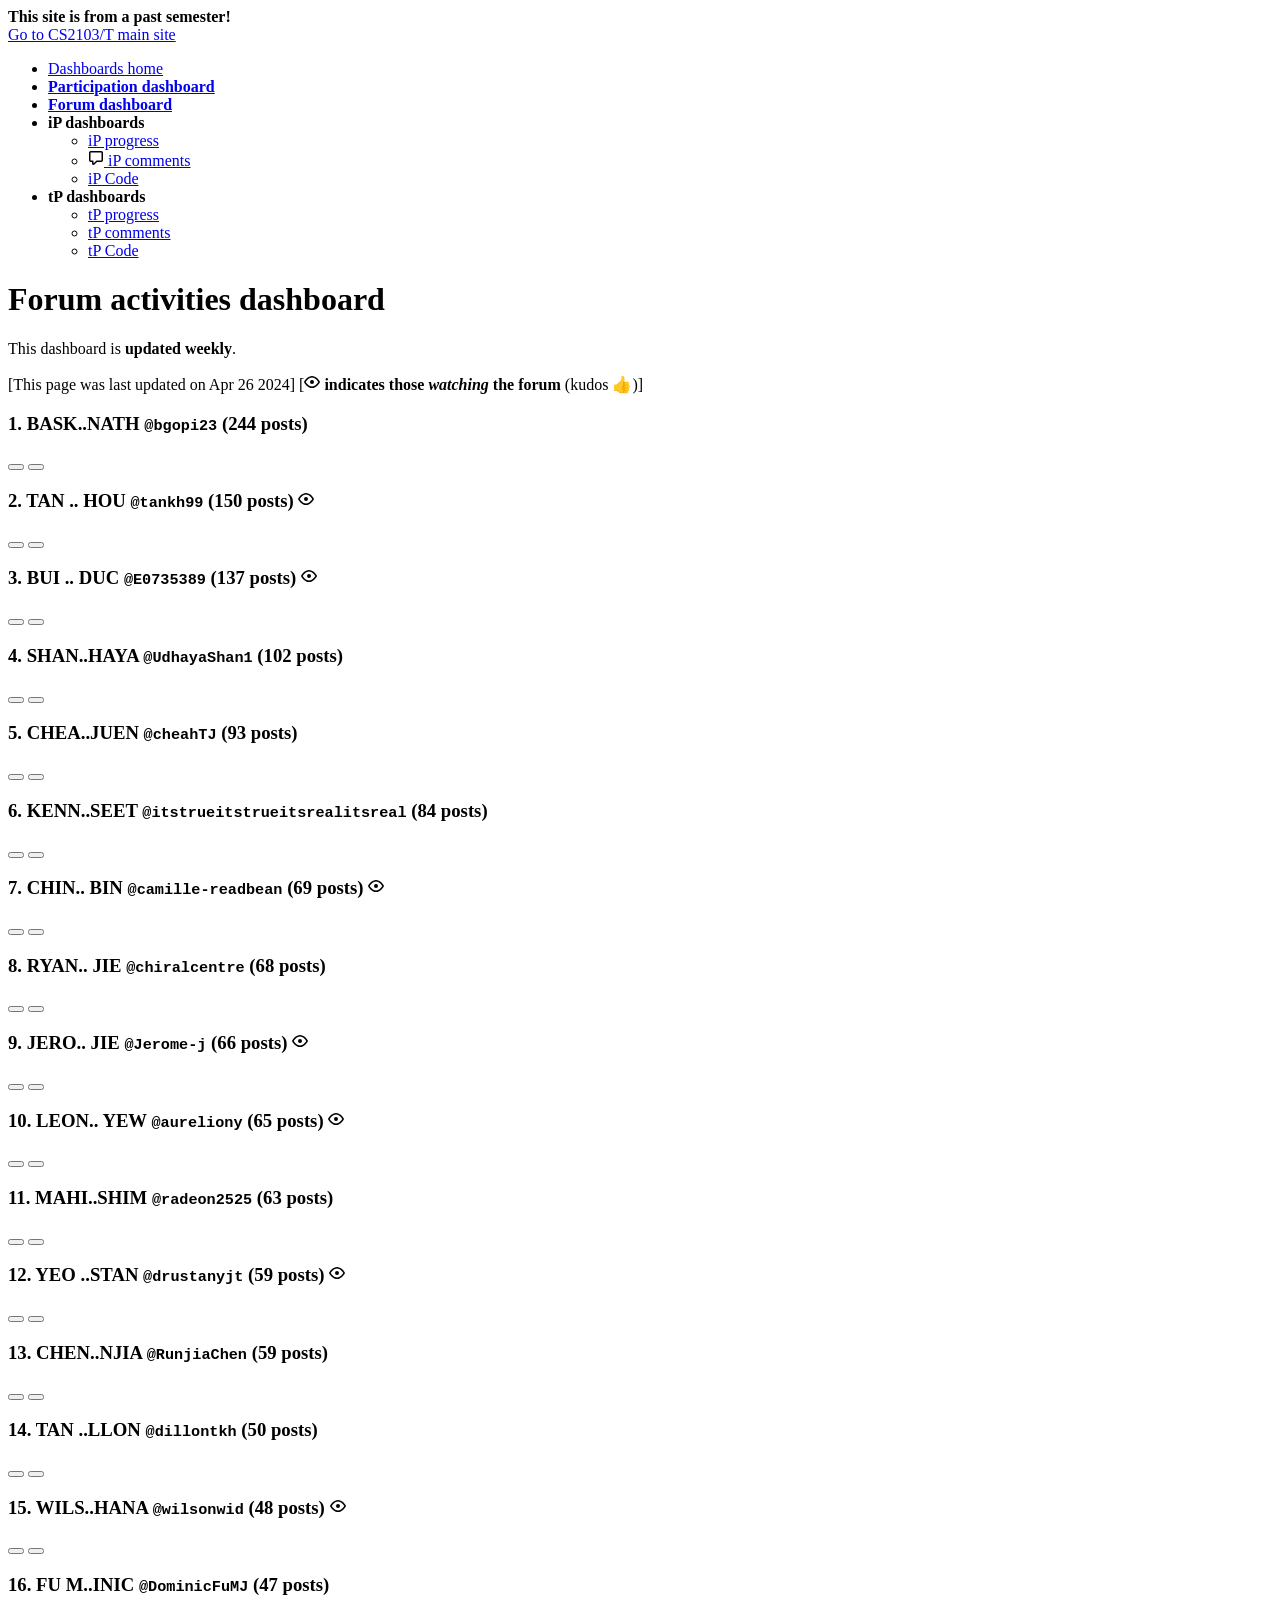
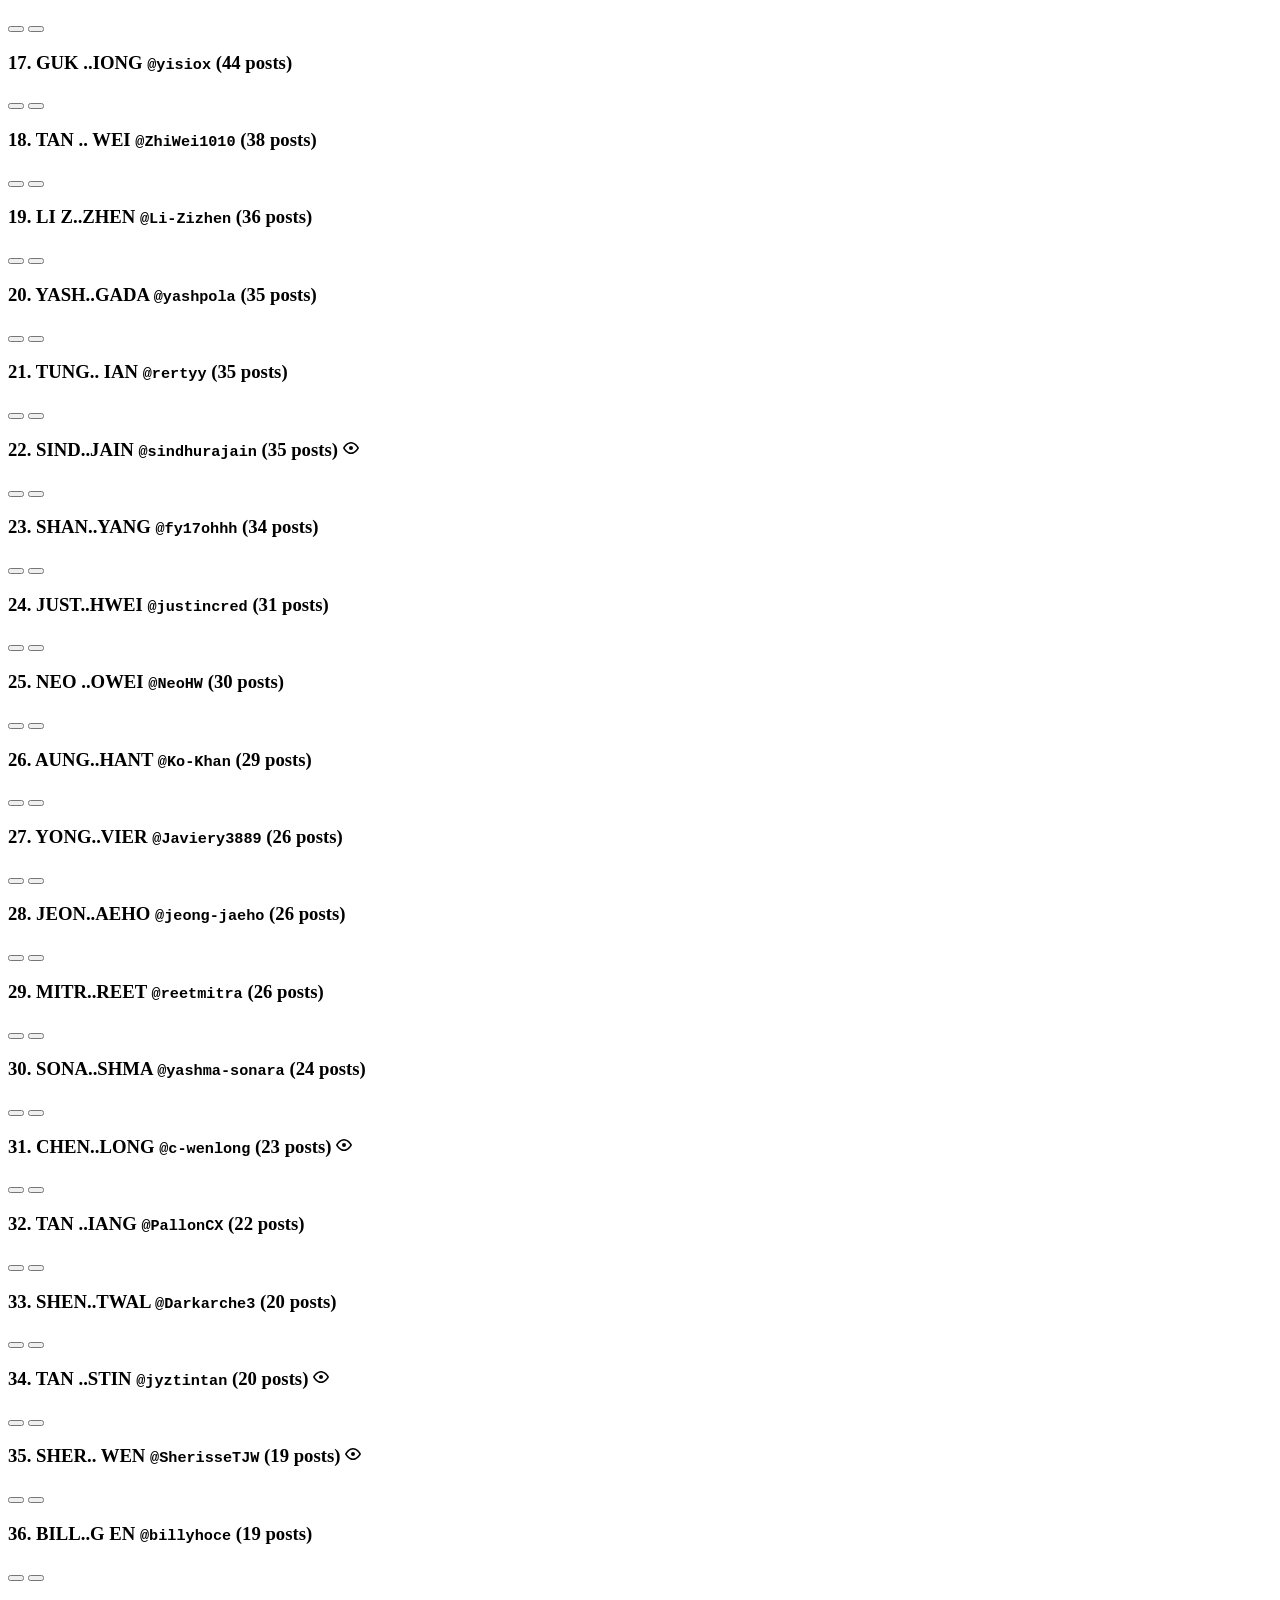
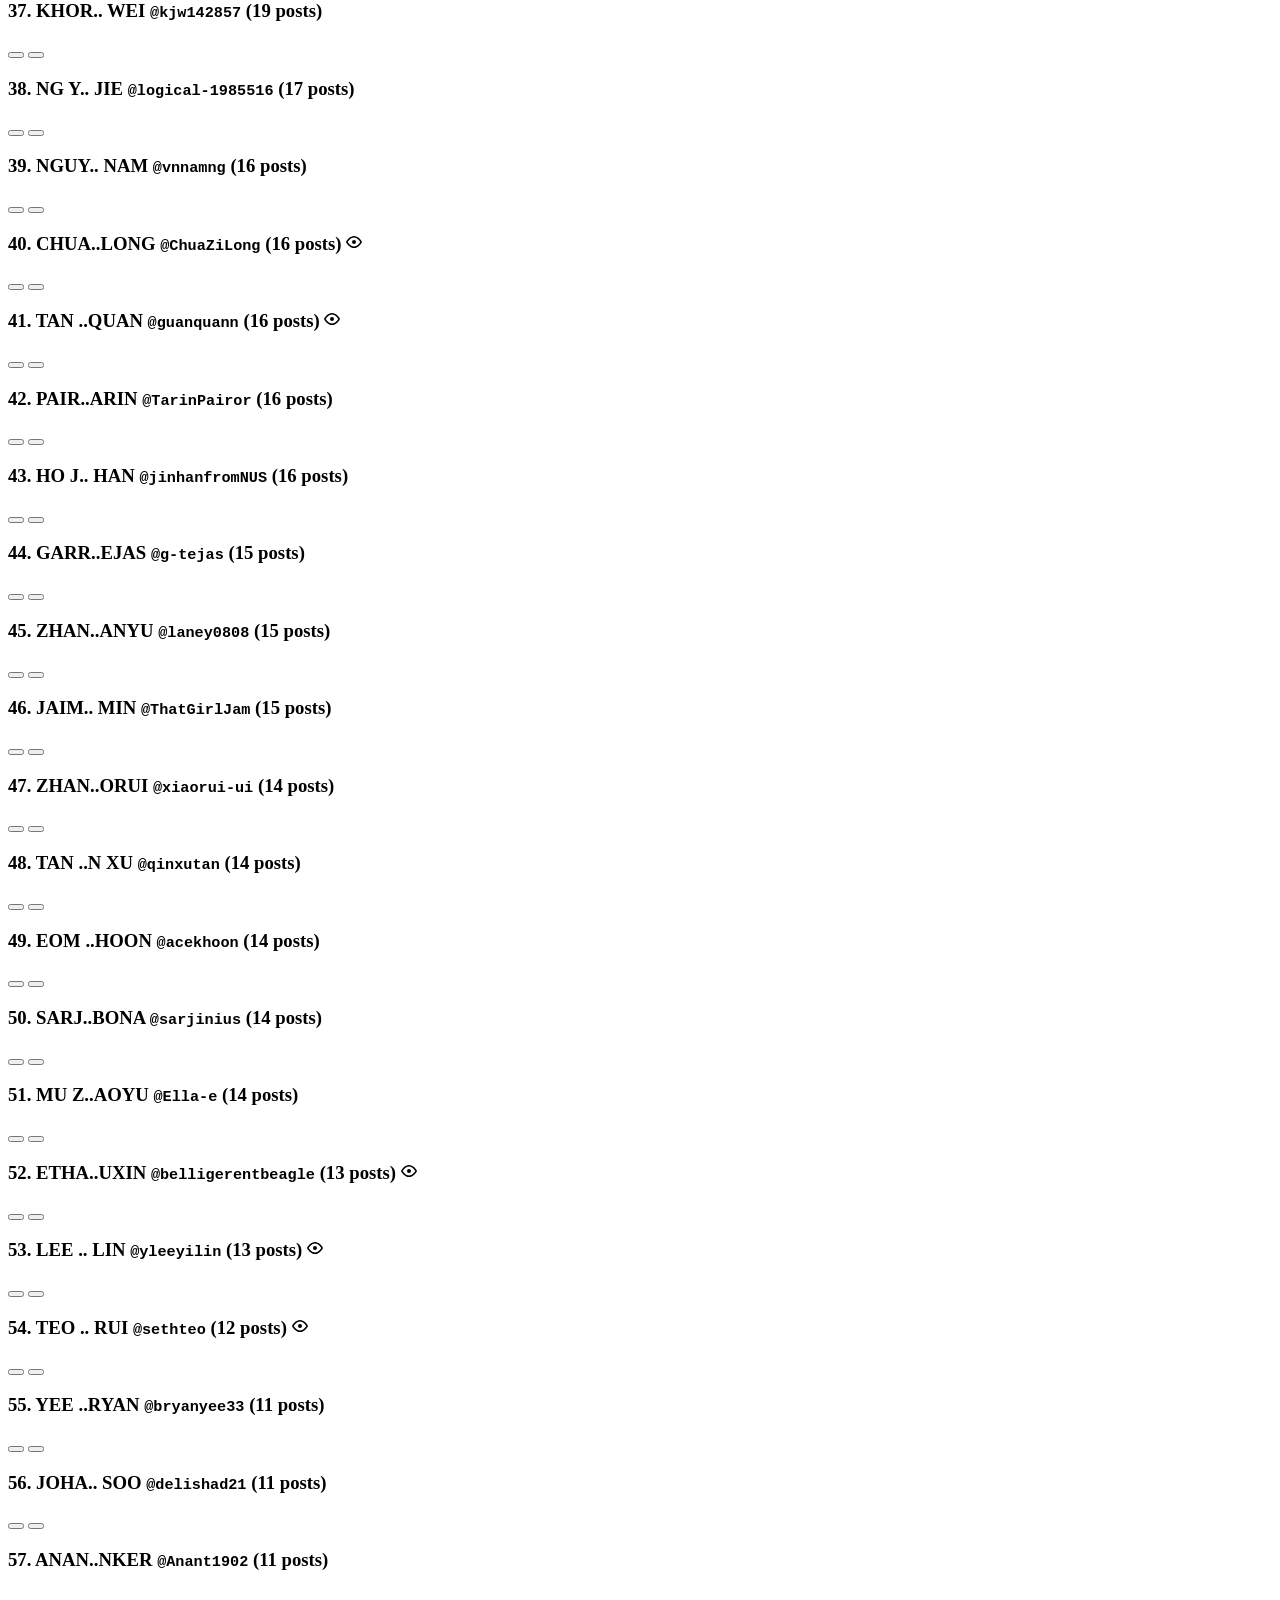
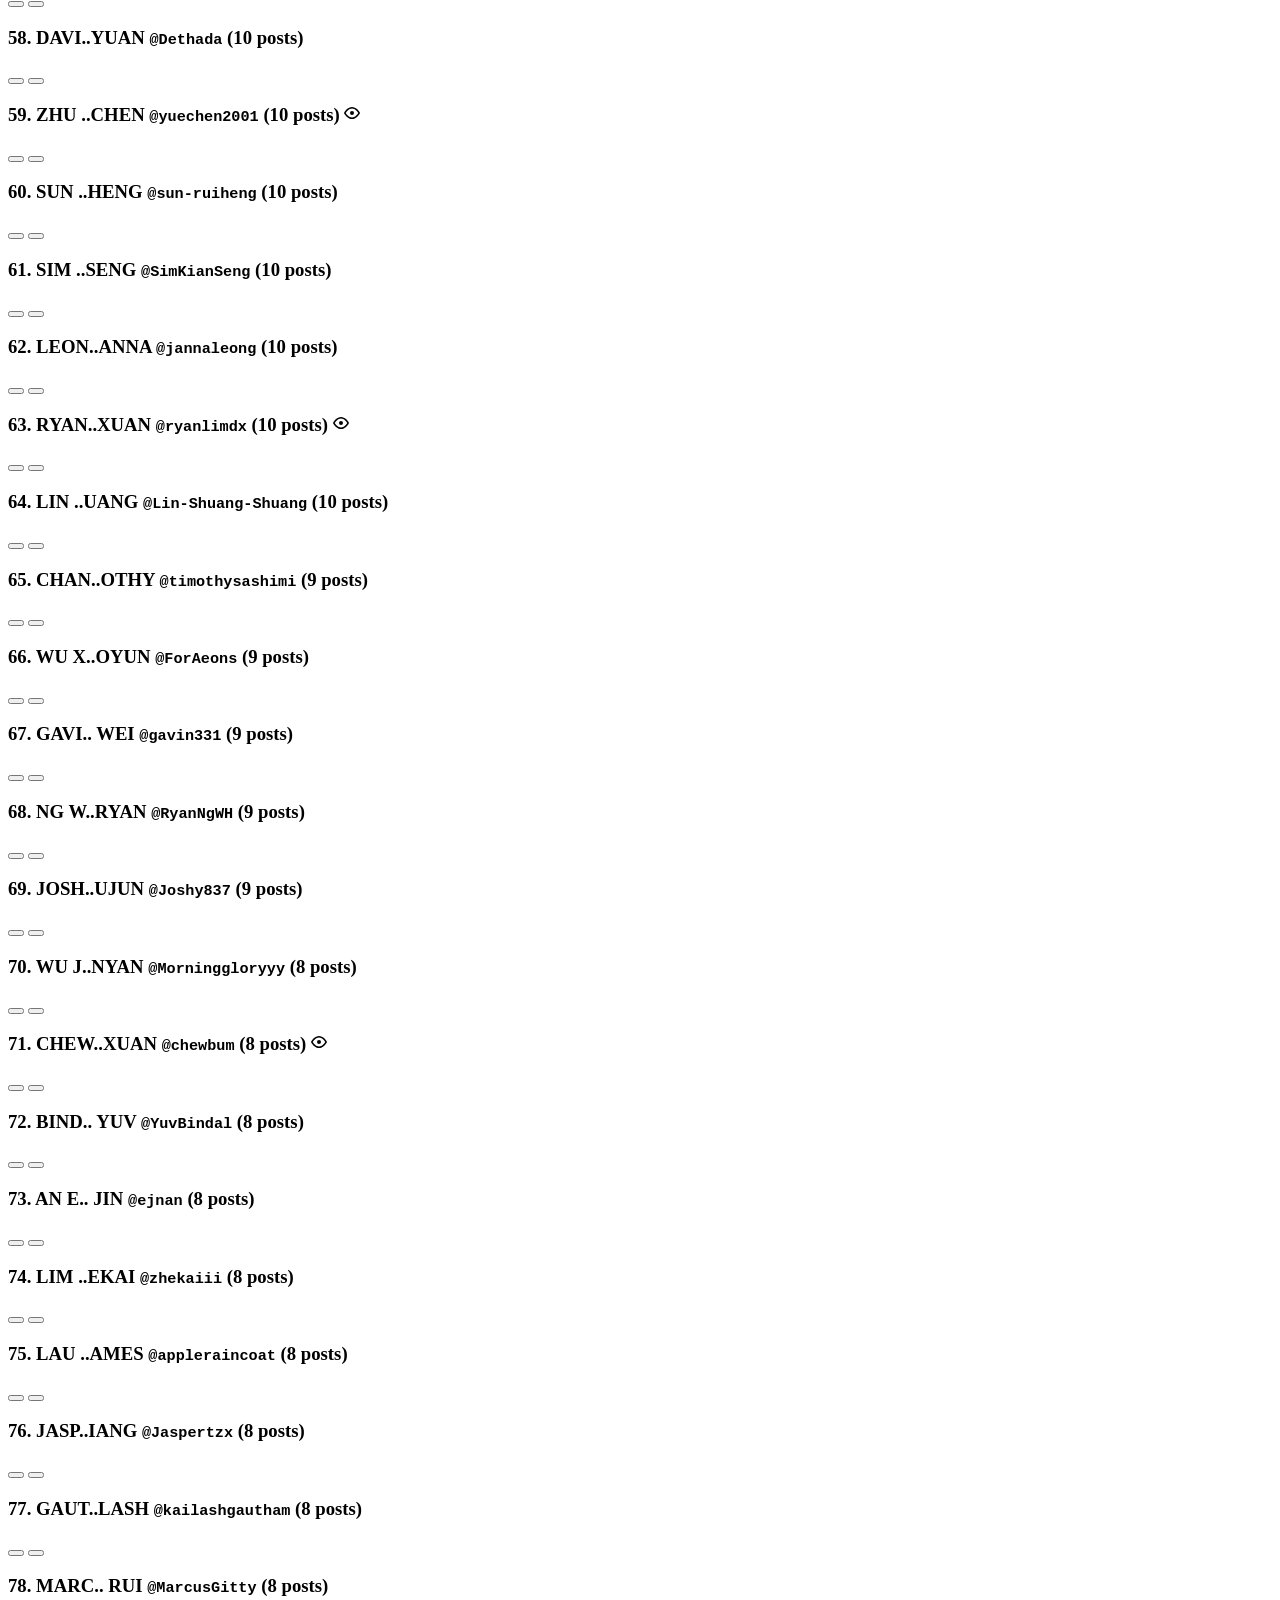
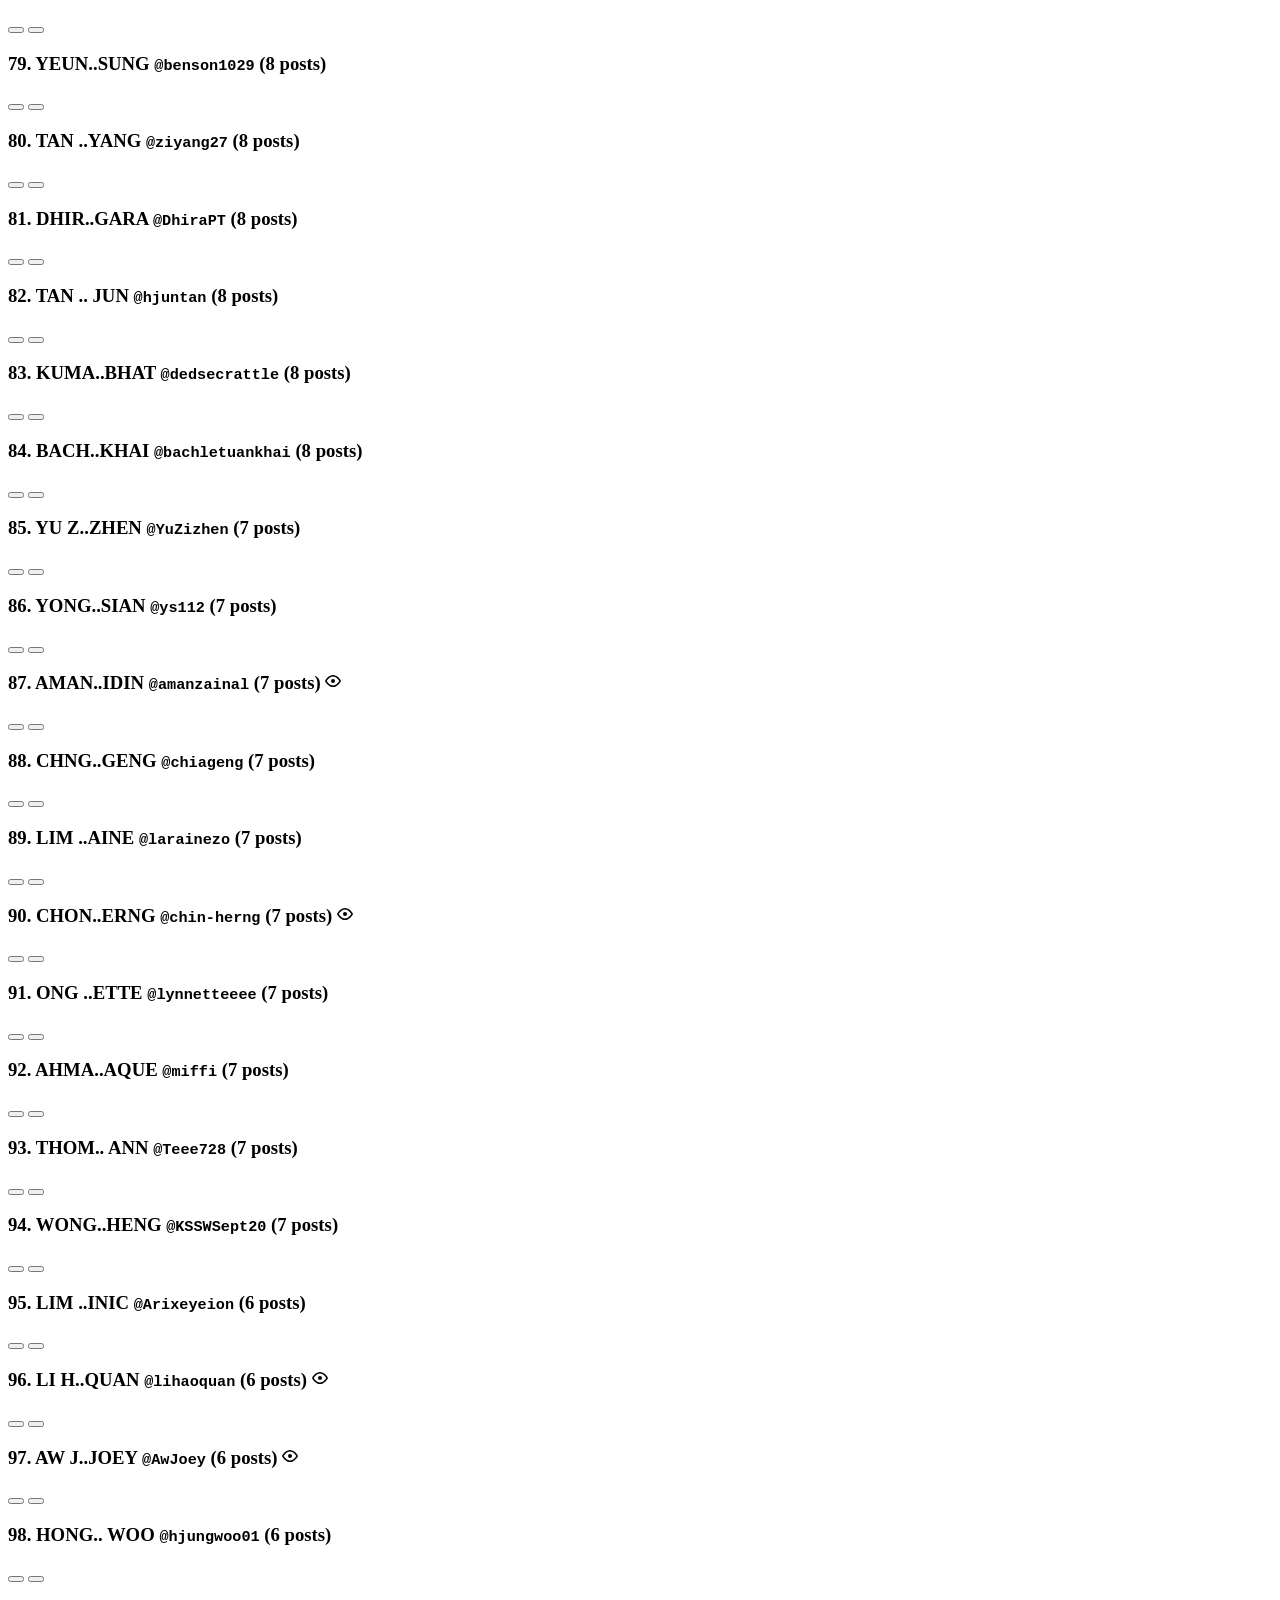
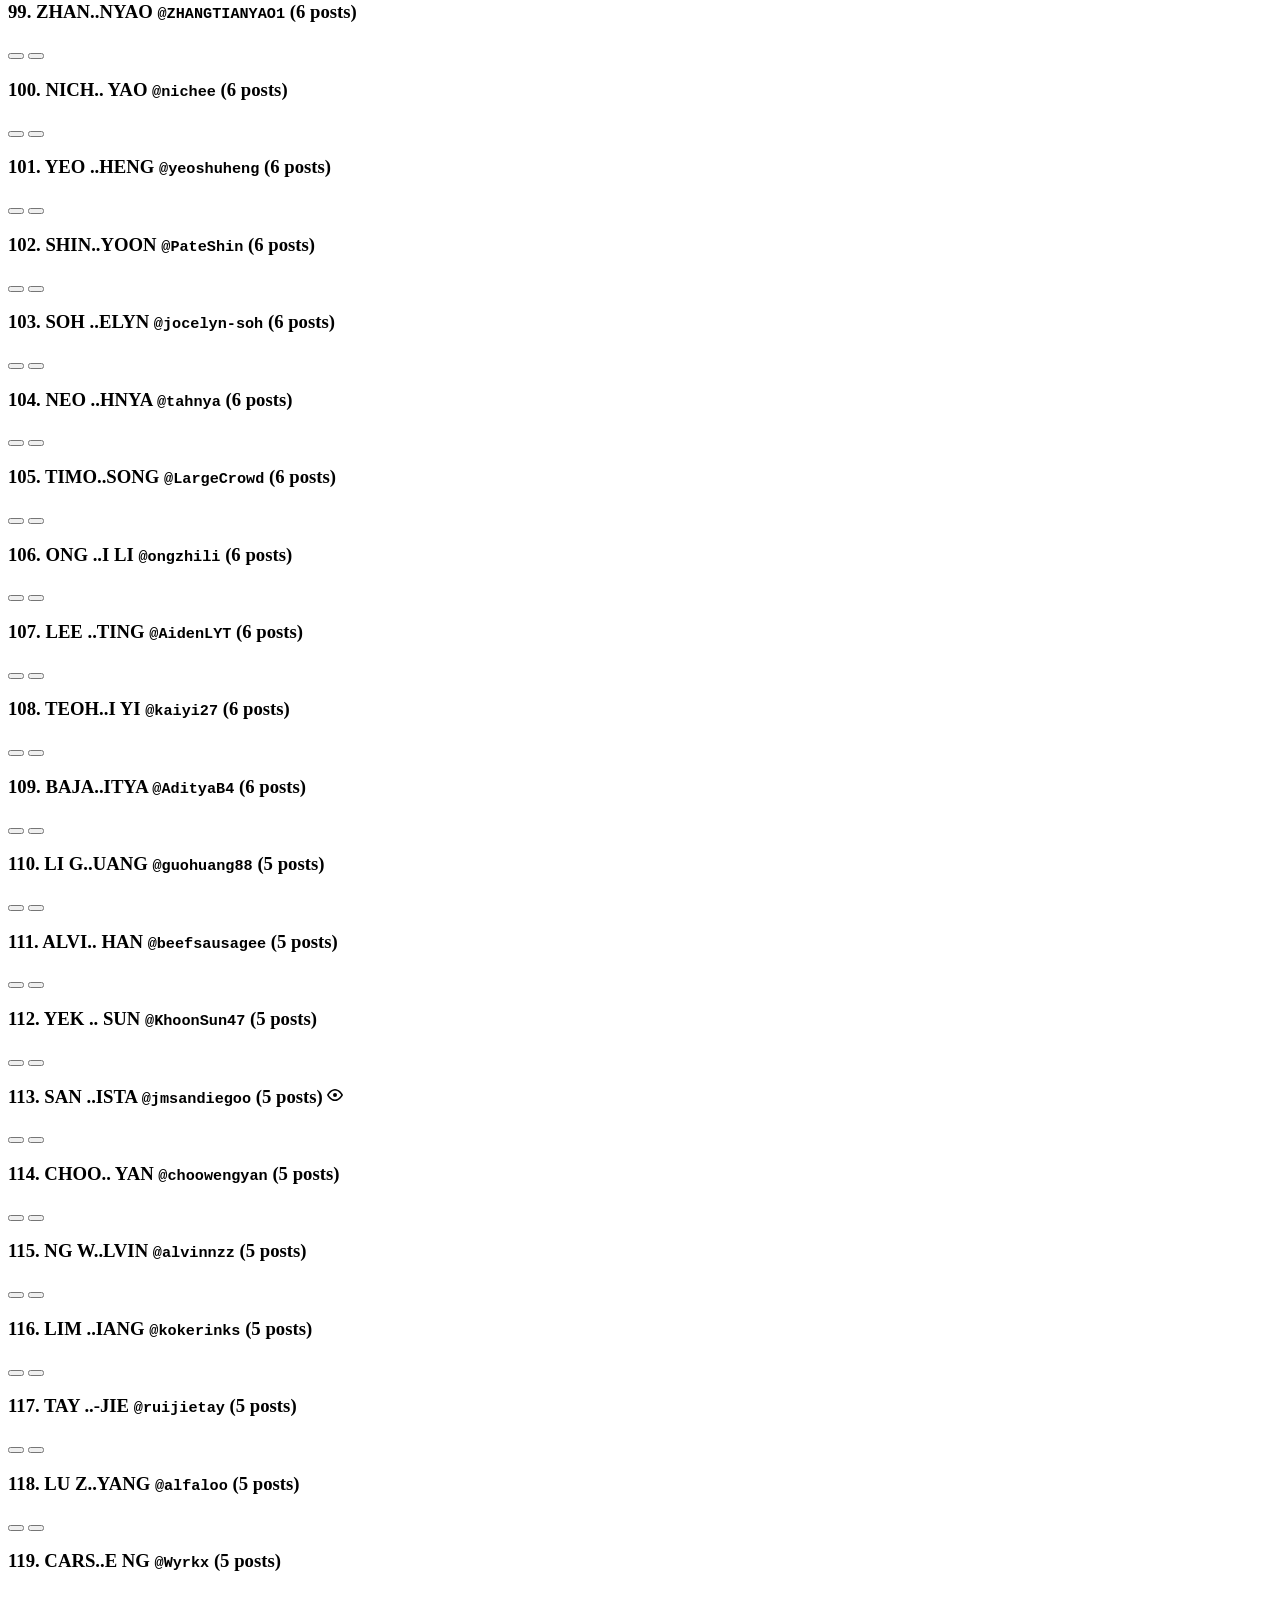
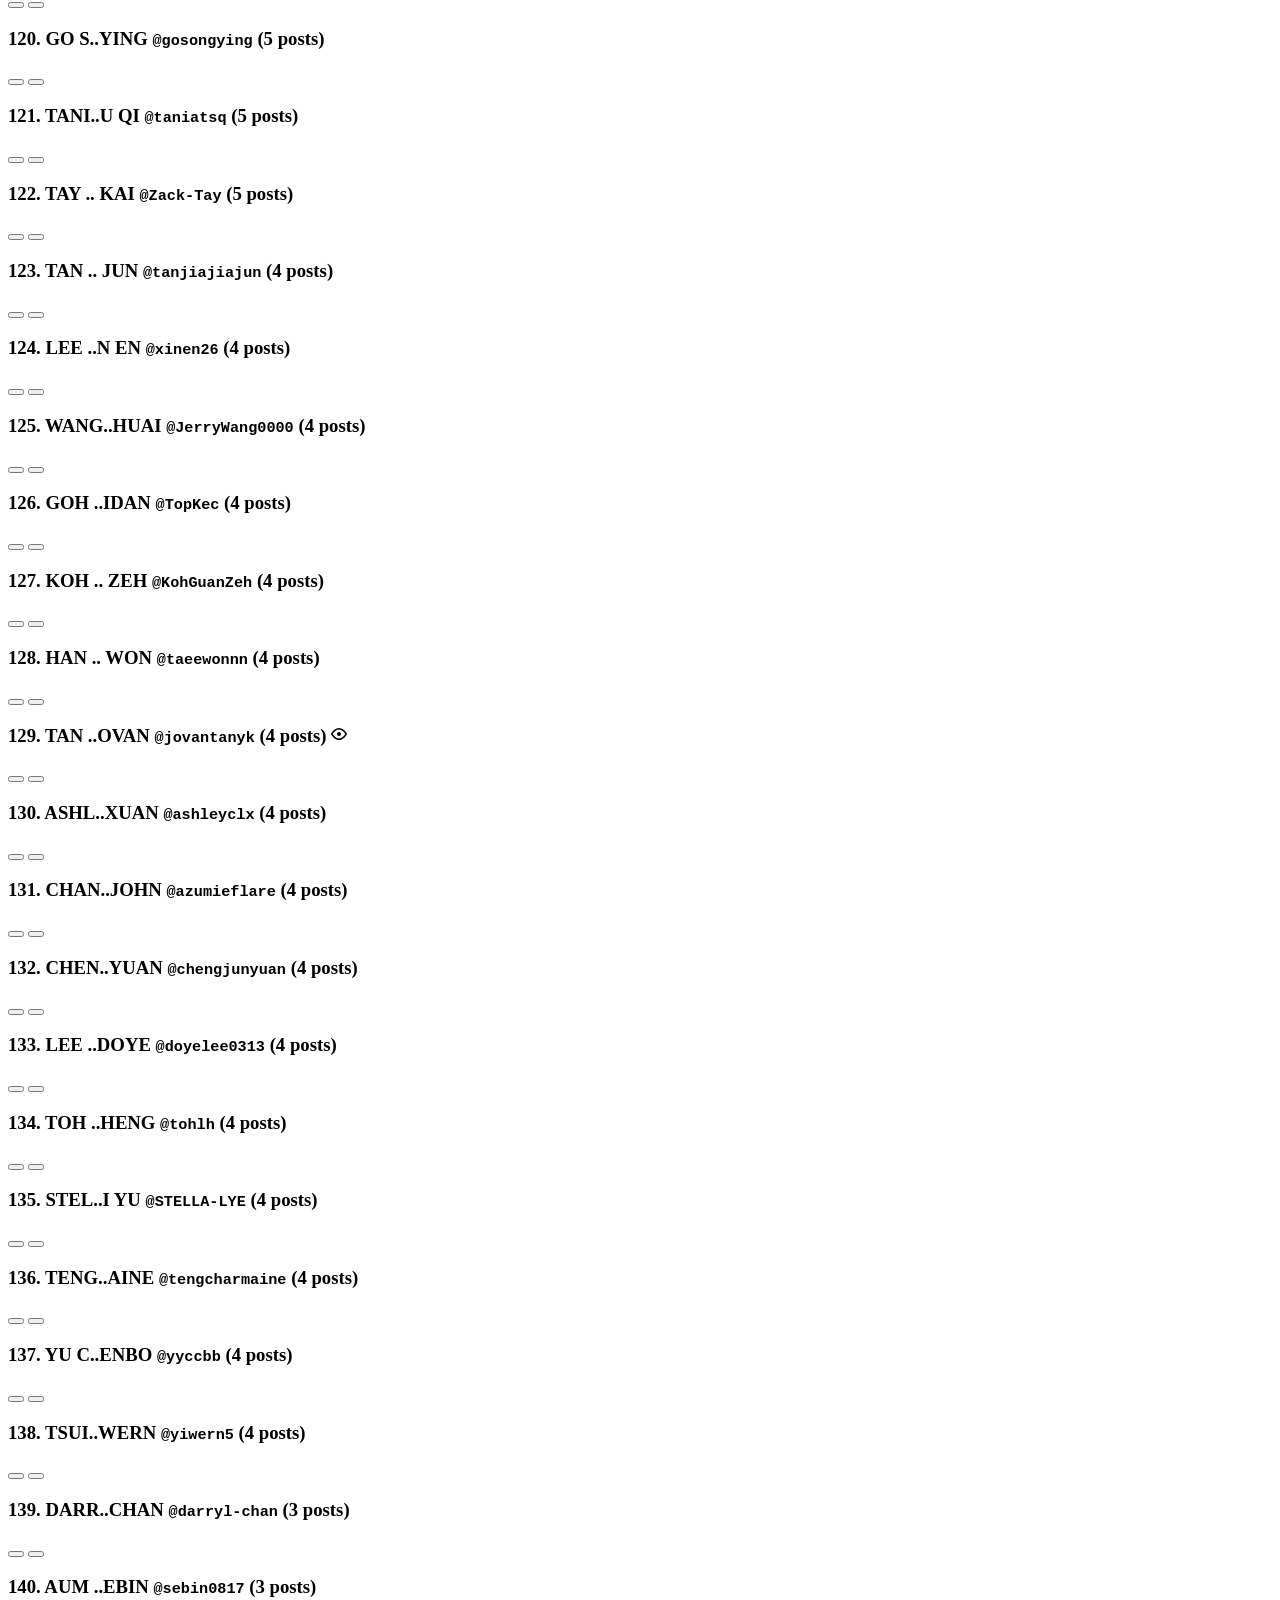
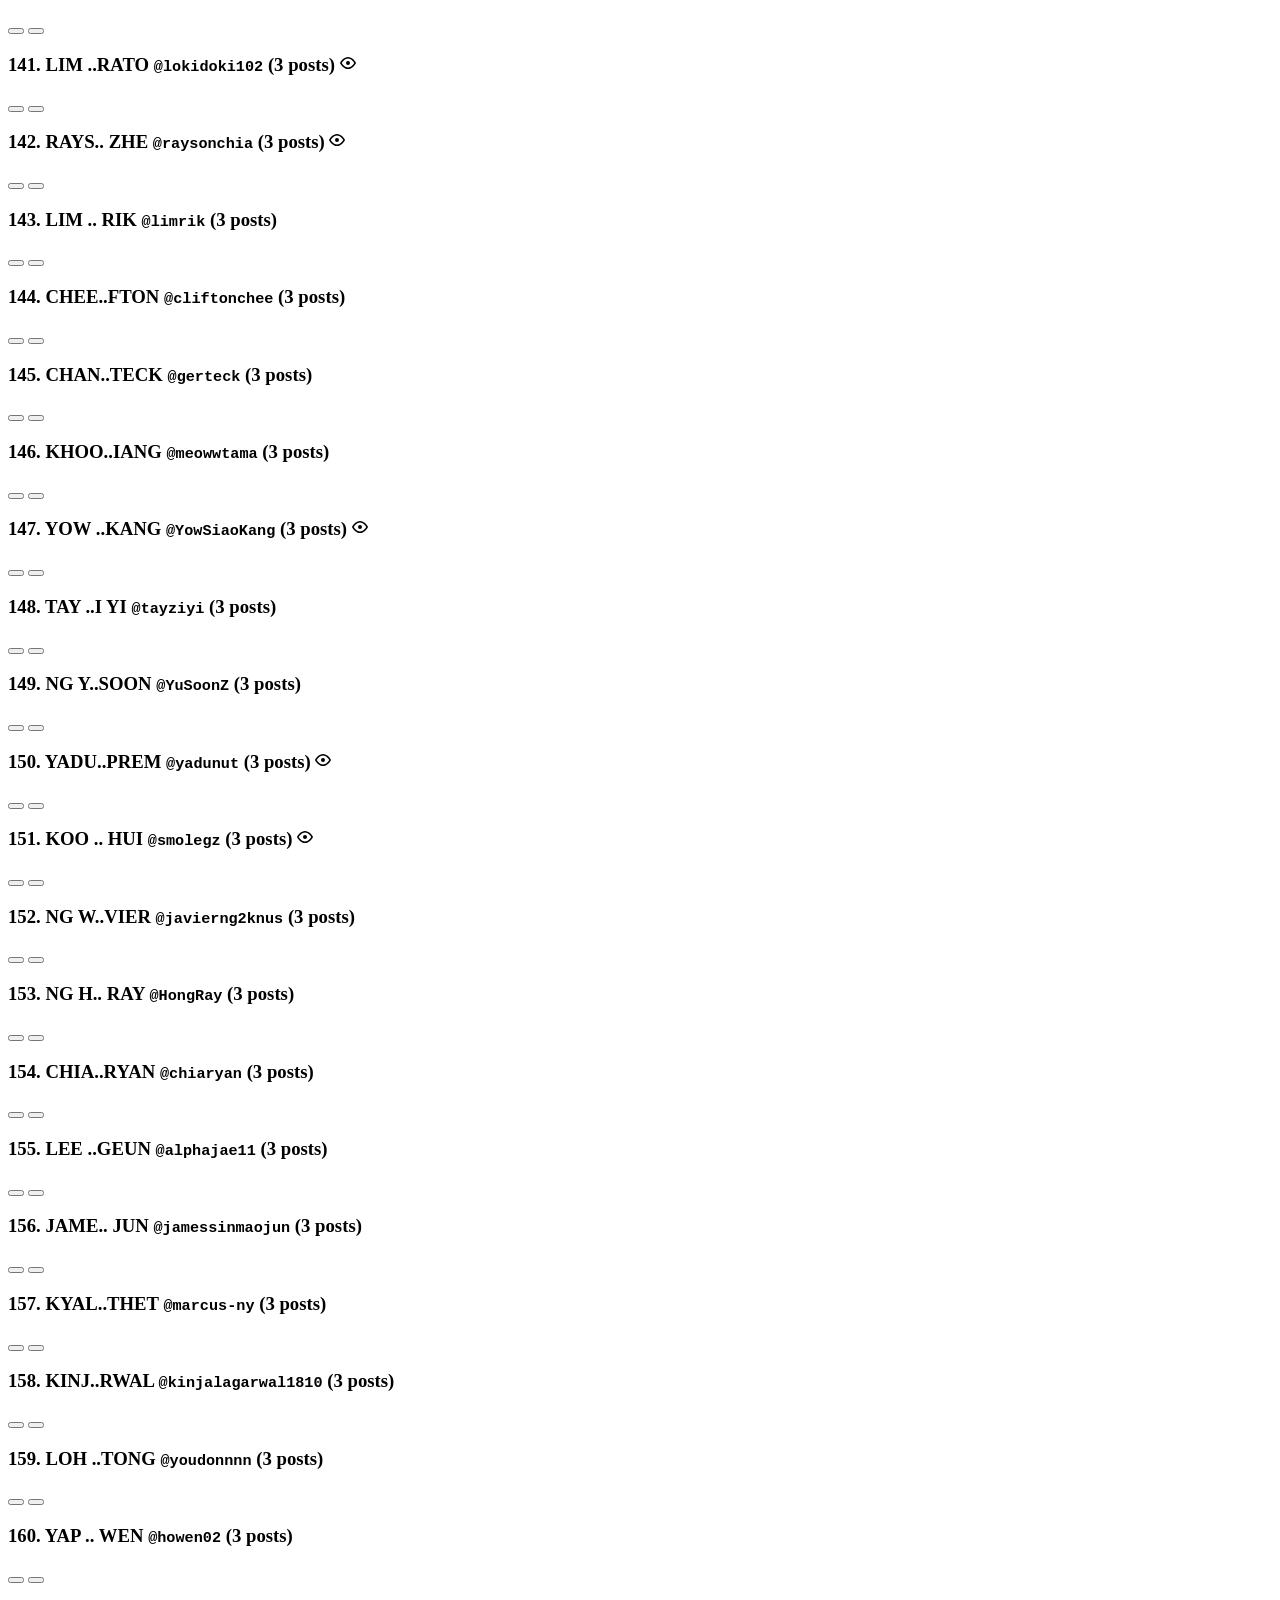
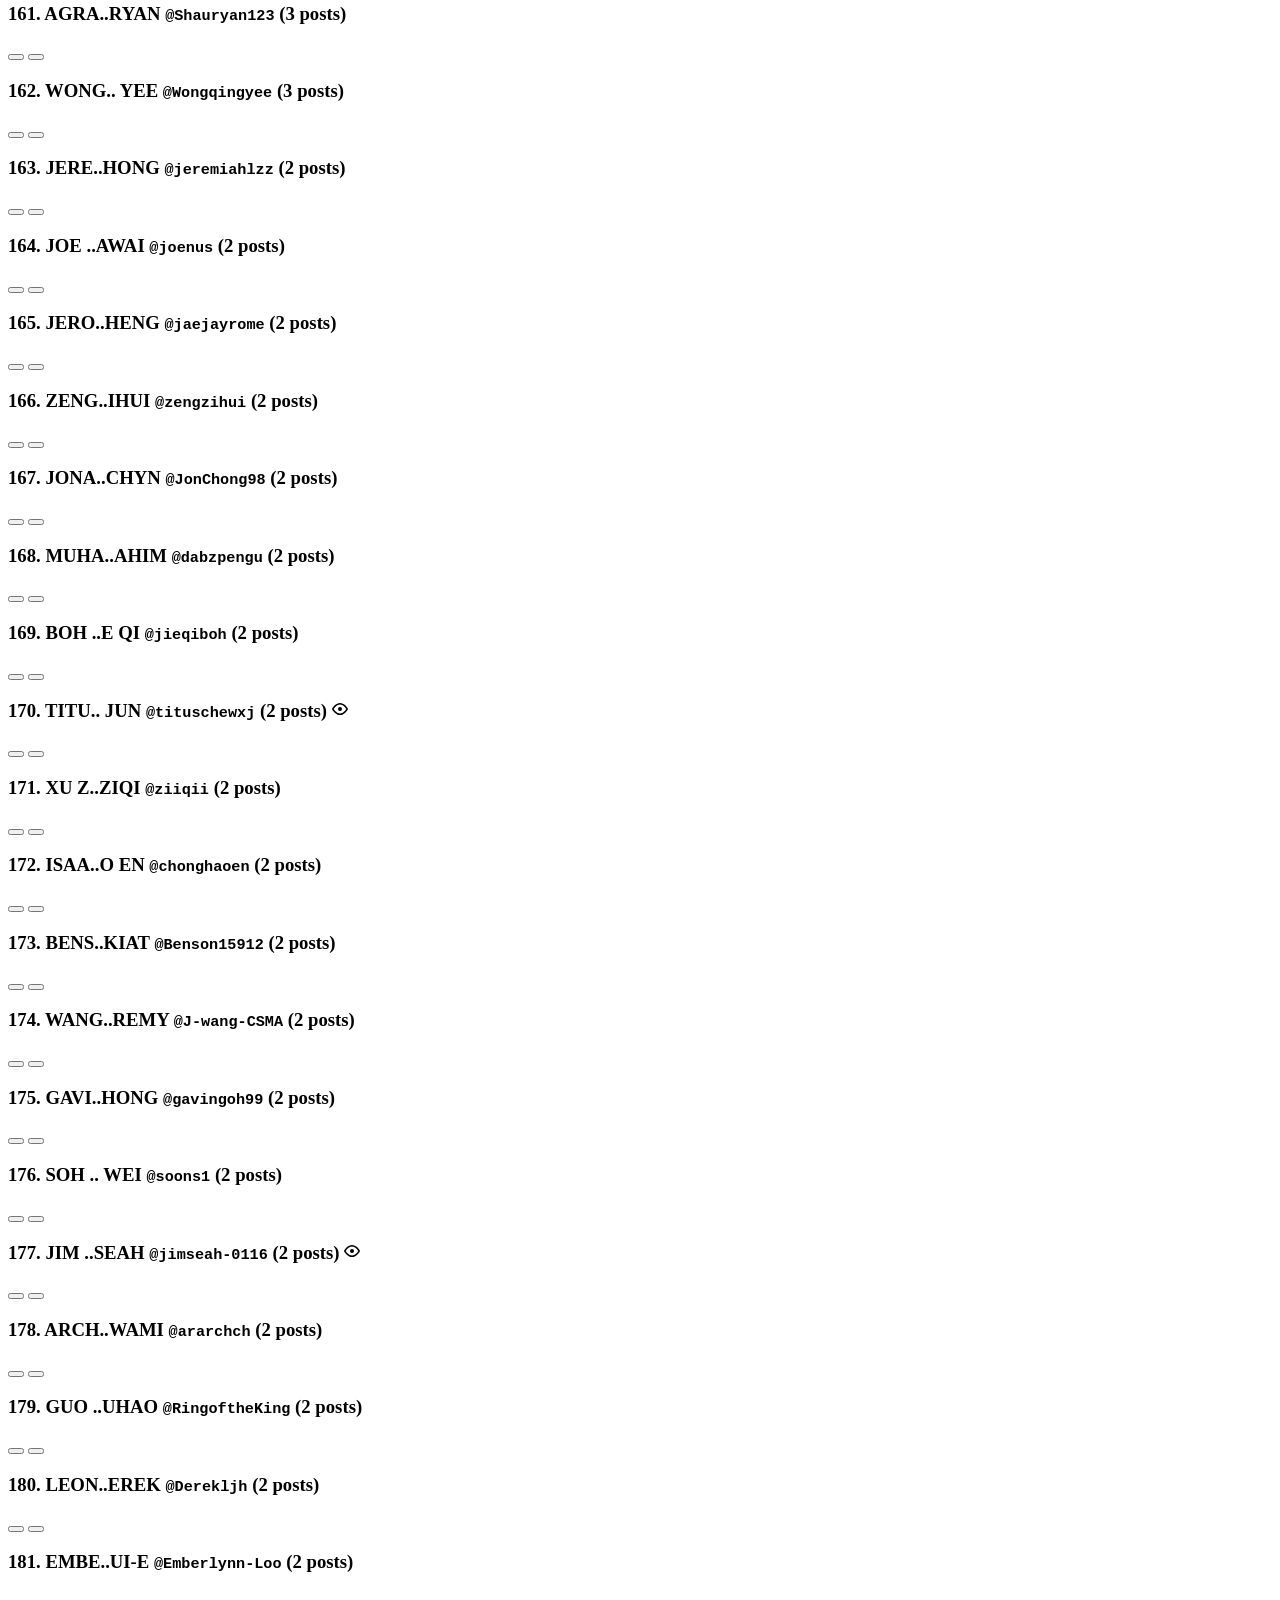
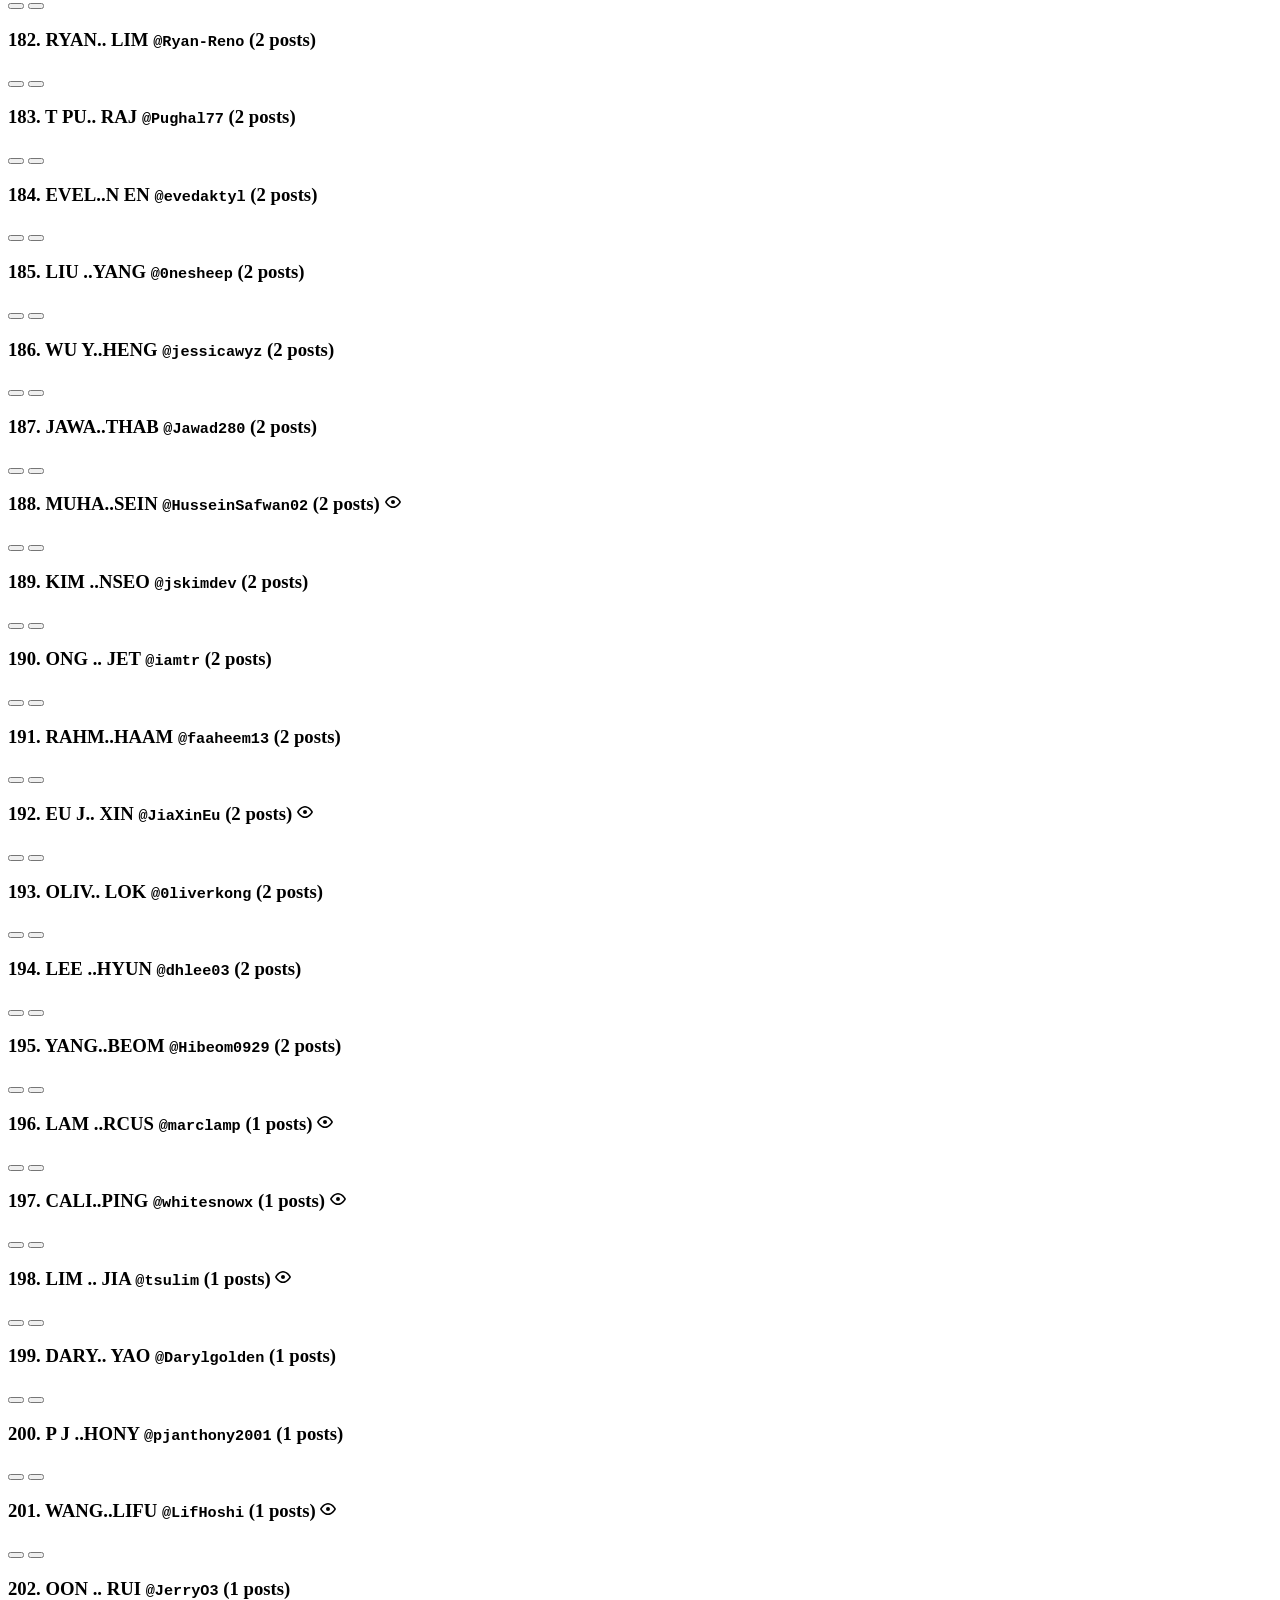
==== commit da24d222: "Site Update. [skip ci]" ====
--- a/contents/forum-activities.html
+++ b/contents/forum-activities.html
@@ -3,11 +3,8 @@
 <head>
     <meta charset="utf-8">
     <meta http-equiv="X-UA-Compatible" content="IE=edge">
-    <meta name="generator" content="MarkBind 5.4.0">
-    <meta name="viewport" content="width=device-width, initial-scale=1"><title>CS2103 - Forum Activities Dashboard</title> <link rel="stylesheet" href="/dashboards/markbind/css/bootstrap.min.css"> <link rel="stylesheet" href="/dashboards/markbind/fontawesome/css/all.min.css"> <link rel="stylesheet" href="/dashboards/markbind/glyphicons/css/bootstrap-glyphicons.min.css"> <link rel="stylesheet" href="/dashboards/markbind/css/octicons.css"><link rel="stylesheet" href="/dashboards/markbind/css/codeblock-light.min.css"><link rel="stylesheet" href="/dashboards/markbind/css/markbind.min.css"><script src="/dashboards/markbind/js/polyfill.min.js"></script>
-    <script src="/dashboards/markbind/js/vue.min.js"></script>
-    <script src="/dashboards/markbind/js/markbind.min.js"></script>
-    <script src="forum-activities.page-vue-render.js"></script><link rel="stylesheet" href="/dashboards/plugins/markbind-plugin-anchors/markbind-plugin-anchors.css"><link rel="stylesheet" href="/dashboards/plugins/markbind-plugin-tree/markbind-plugin-tree.css">
+    <meta name="generator" content="MarkBind 5.5.2">
+    <meta name="viewport" content="width=device-width, initial-scale=1"><title>CS2103 - Forum Activities Dashboard</title> <link rel="stylesheet" href="/dashboards/markbind/css/bootstrap.min.css"> <link rel="stylesheet" href="/dashboards/markbind/fontawesome/css/all.min.css"> <link rel="stylesheet" href="/dashboards/markbind/glyphicons/css/bootstrap-glyphicons.min.css"> <link rel="stylesheet" href="/dashboards/markbind/css/octicons.css"><link rel="stylesheet" href="/dashboards/markbind/css/codeblock-light.min.css"><link rel="stylesheet" href="/dashboards/markbind/css/markbind.min.css"><link rel="stylesheet" href="/dashboards/plugins/markbind-plugin-anchors/markbind-plugin-anchors.css"><link rel="stylesheet" href="/dashboards/plugins/markbind-plugin-tree/markbind-plugin-tree.css">
     
   <link rel="stylesheet" href="/dashboards/stylesheets/main.css">
 <link rel="icon" href="/dashboards/favicon.ico"></head>
@@ -15,8 +12,12 @@
   const baseUrl = '/dashboards'
 </script>
 <body  data-bs-spy="scroll" data-bs-target="#mb-page-nav" data-bs-offset="100" >
-<div id="app" data-server-rendered="true"><header fixed=""><div data-v-7c0fd418><nav class="navbar navbar-expand-md d-print-none navbar-dark bg-dark" data-v-7c0fd418><div class="container-fluid" data-v-7c0fd418><div class="navbar-left" data-v-7c0fd418><a href="https://nus-cs2103-ay2324s2.github.io/website" title="Home" class="navbar-brand" data-v-7c0fd418><span class="badge rounded-pill bg-warning text-dark }}" data-v-7c0fd418><span data-v-7c0fd418><span aria-hidden="true" class="fas fa-chevron-circle-left" data-v-7c0fd418></span></span> Go to CS2103/T main site</span></a></div> <div class="navbar-default" data-v-7c0fd418><ul class="navbar-nav me-auto mt-2 mt-lg-0" data-v-7c0fd418> <li data-v-7c0fd418><a href="/dashboards/index.html" class="nav-link" data-v-7c0fd418><span data-v-7c0fd418>Dashboards home</span></a></li> <li tags="m--cs2103 m--cs2113 m--tic2002 m--tic4001 m--tic4002" data-v-7c0fd418><a href="/dashboards/contents/participation.html" class="nav-link" data-v-7c0fd418><span data-v-7c0fd418><strong data-v-7c0fd418>Participation dashboard</strong></span></a></li> <li tags="m--cs2103 m--cs2113 m--tic4002" data-v-7c0fd418><a href="/dashboards/contents/forum-activities.html" class="nav-link" data-v-7c0fd418><span data-v-7c0fd418><strong data-v-7c0fd418>Forum dashboard</strong></span></a></li> <li tags="m--cs2103 m--cs2113 m--tic4001 m--tic4002" class="nav-link dropdown" data-v-ccda25c0><a role="button" data-bs-toggle="dropdown" class="dropdown-toggle nav-link" data-v-ccda25c0><strong data-v-ccda25c0>iP dashboards</strong></a> <ul class="dropdown-menu" data-v-ccda25c0> <li data-v-ccda25c0><a href="/dashboards/contents/ip-progress.html" class="dropdown-item" data-v-ccda25c0><span data-v-ccda25c0><span aria-hidden="true" class="fas fa-tasks" data-v-ccda25c0></span> iP progress</span></a></li> <li data-v-ccda25c0><a href="/dashboards/contents/ip-comments.html" class="dropdown-item" data-v-ccda25c0><span data-v-ccda25c0><svg version="1.1" width="16" height="16" viewBox="0 0 16 16" aria-hidden="true" class="octicon octicon-comment" data-v-ccda25c0><path fill-rule="evenodd" d="M2.75 2.5a.25.25 0 00-.25.25v7.5c0 .138.112.25.25.25h2a.75.75 0 01.75.75v2.19l2.72-2.72a.75.75 0 01.53-.22h4.5a.25.25 0 00.25-.25v-7.5a.25.25 0 00-.25-.25H2.75zM1 2.75C1 1.784 1.784 1 2.75 1h10.5c.966 0 1.75.784 1.75 1.75v7.5A1.75 1.75 0 0113.25 12H9.06l-2.573 2.573A1.457 1.457 0 014 13.543V12H2.75A1.75 1.75 0 011 10.25v-7.5z" data-v-ccda25c0></path></svg> iP comments</span></a></li> <li data-v-ccda25c0><a href="https://nus-cs2103-ay2324s2.github.io/ip-dashboard/?search=&amp;sort=groupTitle&amp;sortWithin=title&amp;timeframe=commit&amp;mergegroup=&amp;groupSelect=groupByRepos&amp;breakdown=true&amp;checkedFileTypes=java~md~fxml~sh~bat~gradle~txt" target="_blank" class="dropdown-item" data-v-ccda25c0><span data-v-ccda25c0><span aria-hidden="true" class="fas fa-chart-area" data-v-ccda25c0></span> iP Code</span></a></li></ul></li> <li tags="m--cs2103 m--cs2113 m--tic4001 m--tic4002" class="nav-link dropdown" data-v-ccda25c0><a role="button" data-bs-toggle="dropdown" class="dropdown-toggle nav-link" data-v-ccda25c0><strong data-v-ccda25c0>tP dashboards</strong></a> <ul class="dropdown-menu" data-v-ccda25c0> <li data-v-ccda25c0><a href="/dashboards/contents/tp-progress.html" class="dropdown-item" data-v-ccda25c0><span data-v-ccda25c0><span aria-hidden="true" class="fas fa-tasks" data-v-ccda25c0></span> tP progress</span></a></li> <li data-v-ccda25c0><a href="/dashboards/contents/tp-comments.html" class="dropdown-item" data-v-ccda25c0><span data-v-ccda25c0>tP comments</span></a></li> <li data-v-ccda25c0><a href="https://nus-cs2103-ay2324s2.github.io/tp-dashboard/?search=&amp;sort=groupTitle&amp;sortWithin=title&amp;timeframe=commit&amp;mergegroup=&amp;groupSelect=groupByRepos&amp;breakdown=true&amp;checkedFileTypes=docs~functional-code~test-code~other" target="_blank" class="dropdown-item" data-v-ccda25c0><span data-v-ccda25c0><span aria-hidden="true" class="fas fa-chart-area" data-v-ccda25c0></span> tP Code</span></a></li></ul></li></ul></div> <!----></div></nav> <div class="lower-navbar-container" style="display:none;" data-v-7c0fd418><!----> <!----></div></div></header> <div id="flex-body"><div id="content-wrapper" class="fixed-header-padding"><h1 id="forum-activities-dashboard" class="display-4">Forum activities dashboard<a href="#forum-activities-dashboard" onclick="event.stopPropagation()" class="fa fa-anchor"></a></h1> <p>This dashboard is <strong>updated weekly</strong>.</p> <div><p><span class="dimmed">[This page was last updated on Apr 26 2024]</span> [<strong><span class="text-warning"><svg version="1.1" width="16" height="16" viewBox="0 0 16 16" aria-hidden="true" class="octicon octicon-eye"><path fill-rule="evenodd" d="M1.679 7.932c.412-.621 1.242-1.75 2.366-2.717C5.175 4.242 6.527 3.5 8 3.5c1.473 0 2.824.742 3.955 1.715 1.124.967 1.954 2.096 2.366 2.717a.119.119 0 010 .136c-.412.621-1.242 1.75-2.366 2.717C10.825 11.758 9.473 12.5 8 12.5c-1.473 0-2.824-.742-3.955-1.715C2.92 9.818 2.09 8.69 1.679 8.068a.119.119 0 010-.136zM8 2c-1.981 0-3.67.992-4.933 2.078C1.797 5.169.88 6.423.43 7.1a1.619 1.619 0 000 1.798c.45.678 1.367 1.932 2.637 3.024C4.329 13.008 6.019 14 8 14c1.981 0 3.67-.992 4.933-2.078 1.27-1.091 2.187-2.345 2.637-3.023a1.619 1.619 0 000-1.798c-.45-.678-1.367-1.932-2.637-3.023C11.671 2.992 9.981 2 8 2zm0 8a2 2 0 100-4 2 2 0 000 4z"></path></svg></span> indicates those <em>watching</em> the forum</strong> (kudos 👍)]</p> <div collapsed="" class="card-container" data-v-3602e6fc><div class="card expandable-card border-info" data-v-3602e6fc><div class="card-header header-toggle bg-info border-info" data-v-3602e6fc><div class="caret-wrapper" data-v-3602e6fc><!----></div> <div class="header-wrapper card-title bg-info text-white" data-v-3602e6fc><h3 id="1-bask-nath-bgopi23-244-posts" data-v-3602e6fc>1. BASK..NATH <code class="hljs inline no-lang" data-v-3602e6fc>@bgopi23</code> (244 posts)<a href="#1-bask-nath-bgopi23-244-posts" onclick="event.stopPropagation()" class="fa fa-anchor" data-v-3602e6fc></a></h3></div> <div class="button-wrapper" data-v-3602e6fc><button type="button" class="collapse-button btn btn-outline-light" data-v-3602e6fc><span aria-hidden="true" class="collapse-icon glyphicon glyphicon-menu-down"></span></button> <button type="button" class="close-button btn btn-outline-light" data-v-3602e6fc><span aria-hidden="true" class="glyphicon glyphicon-remove" data-v-3602e6fc></span></button> <button type="button" class="popup-button btn btn-outline-light" style="display:none;" data-v-3602e6fc><span aria-hidden="true" class="glyphicon glyphicon-new-window" data-v-3602e6fc></span></button></div></div> <div class="card-collapse" data-v-3602e6fc><!----> <hr style="display:none;" data-v-3602e6fc></div> <!----></div></div> <div collapsed="" class="card-container" data-v-3602e6fc><div class="card expandable-card border-info" data-v-3602e6fc><div class="card-header header-toggle bg-info border-info" data-v-3602e6fc><div class="caret-wrapper" data-v-3602e6fc><!----></div> <div class="header-wrapper card-title bg-info text-white" data-v-3602e6fc><h3 id="2-tan-hou-tankh99-150-posts" data-v-3602e6fc>2. TAN .. HOU <code class="hljs inline no-lang" data-v-3602e6fc>@tankh99</code> (150 posts) <span class="text-warning" data-v-3602e6fc><svg version="1.1" width="16" height="16" viewBox="0 0 16 16" aria-hidden="true" class="octicon octicon-eye" data-v-3602e6fc><path fill-rule="evenodd" d="M1.679 7.932c.412-.621 1.242-1.75 2.366-2.717C5.175 4.242 6.527 3.5 8 3.5c1.473 0 2.824.742 3.955 1.715 1.124.967 1.954 2.096 2.366 2.717a.119.119 0 010 .136c-.412.621-1.242 1.75-2.366 2.717C10.825 11.758 9.473 12.5 8 12.5c-1.473 0-2.824-.742-3.955-1.715C2.92 9.818 2.09 8.69 1.679 8.068a.119.119 0 010-.136zM8 2c-1.981 0-3.67.992-4.933 2.078C1.797 5.169.88 6.423.43 7.1a1.619 1.619 0 000 1.798c.45.678 1.367 1.932 2.637 3.024C4.329 13.008 6.019 14 8 14c1.981 0 3.67-.992 4.933-2.078 1.27-1.091 2.187-2.345 2.637-3.023a1.619 1.619 0 000-1.798c-.45-.678-1.367-1.932-2.637-3.023C11.671 2.992 9.981 2 8 2zm0 8a2 2 0 100-4 2 2 0 000 4z" data-v-3602e6fc></path></svg></span><a href="#2-tan-hou-tankh99-150-posts" onclick="event.stopPropagation()" class="fa fa-anchor" data-v-3602e6fc></a></h3></div> <div class="button-wrapper" data-v-3602e6fc><button type="button" class="collapse-button btn btn-outline-light" data-v-3602e6fc><span aria-hidden="true" class="collapse-icon glyphicon glyphicon-menu-down"></span></button> <button type="button" class="close-button btn btn-outline-light" data-v-3602e6fc><span aria-hidden="true" class="glyphicon glyphicon-remove" data-v-3602e6fc></span></button> <button type="button" class="popup-button btn btn-outline-light" style="display:none;" data-v-3602e6fc><span aria-hidden="true" class="glyphicon glyphicon-new-window" data-v-3602e6fc></span></button></div></div> <div class="card-collapse" data-v-3602e6fc><!----> <hr style="display:none;" data-v-3602e6fc></div> <!----></div></div> <div collapsed="" class="card-container" data-v-3602e6fc><div class="card expandable-card border-info" data-v-3602e6fc><div class="card-header header-toggle bg-info border-info" data-v-3602e6fc><div class="caret-wrapper" data-v-3602e6fc><!----></div> <div class="header-wrapper card-title bg-info text-white" data-v-3602e6fc><h3 id="3-bui-duc-e0735389-137-posts" data-v-3602e6fc>3. BUI .. DUC <code class="hljs inline no-lang" data-v-3602e6fc>@E0735389</code> (137 posts) <span class="text-warning" data-v-3602e6fc><svg version="1.1" width="16" height="16" viewBox="0 0 16 16" aria-hidden="true" class="octicon octicon-eye" data-v-3602e6fc><path fill-rule="evenodd" d="M1.679 7.932c.412-.621 1.242-1.75 2.366-2.717C5.175 4.242 6.527 3.5 8 3.5c1.473 0 2.824.742 3.955 1.715 1.124.967 1.954 2.096 2.366 2.717a.119.119 0 010 .136c-.412.621-1.242 1.75-2.366 2.717C10.825 11.758 9.473 12.5 8 12.5c-1.473 0-2.824-.742-3.955-1.715C2.92 9.818 2.09 8.69 1.679 8.068a.119.119 0 010-.136zM8 2c-1.981 0-3.67.992-4.933 2.078C1.797 5.169.88 6.423.43 7.1a1.619 1.619 0 000 1.798c.45.678 1.367 1.932 2.637 3.024C4.329 13.008 6.019 14 8 14c1.981 0 3.67-.992 4.933-2.078 1.27-1.091 2.187-2.345 2.637-3.023a1.619 1.619 0 000-1.798c-.45-.678-1.367-1.932-2.637-3.023C11.671 2.992 9.981 2 8 2zm0 8a2 2 0 100-4 2 2 0 000 4z" data-v-3602e6fc></path></svg></span><a href="#3-bui-duc-e0735389-137-posts" onclick="event.stopPropagation()" class="fa fa-anchor" data-v-3602e6fc></a></h3></div> <div class="button-wrapper" data-v-3602e6fc><button type="button" class="collapse-button btn btn-outline-light" data-v-3602e6fc><span aria-hidden="true" class="collapse-icon glyphicon glyphicon-menu-down"></span></button> <button type="button" class="close-button btn btn-outline-light" data-v-3602e6fc><span aria-hidden="true" class="glyphicon glyphicon-remove" data-v-3602e6fc></span></button> <button type="button" class="popup-button btn btn-outline-light" style="display:none;" data-v-3602e6fc><span aria-hidden="true" class="glyphicon glyphicon-new-window" data-v-3602e6fc></span></button></div></div> <div class="card-collapse" data-v-3602e6fc><!----> <hr style="display:none;" data-v-3602e6fc></div> <!----></div></div> <div collapsed="" class="card-container" data-v-3602e6fc><div class="card expandable-card border-info" data-v-3602e6fc><div class="card-header header-toggle bg-info border-info" data-v-3602e6fc><div class="caret-wrapper" data-v-3602e6fc><!----></div> <div class="header-wrapper card-title bg-info text-white" data-v-3602e6fc><h3 id="4-shan-haya-udhayashan1-102-posts" data-v-3602e6fc>4. SHAN..HAYA <code class="hljs inline no-lang" data-v-3602e6fc>@UdhayaShan1</code> (102 posts)<a href="#4-shan-haya-udhayashan1-102-posts" onclick="event.stopPropagation()" class="fa fa-anchor" data-v-3602e6fc></a></h3></div> <div class="button-wrapper" data-v-3602e6fc><button type="button" class="collapse-button btn btn-outline-light" data-v-3602e6fc><span aria-hidden="true" class="collapse-icon glyphicon glyphicon-menu-down"></span></button> <button type="button" class="close-button btn btn-outline-light" data-v-3602e6fc><span aria-hidden="true" class="glyphicon glyphicon-remove" data-v-3602e6fc></span></button> <button type="button" class="popup-button btn btn-outline-light" style="display:none;" data-v-3602e6fc><span aria-hidden="true" class="glyphicon glyphicon-new-window" data-v-3602e6fc></span></button></div></div> <div class="card-collapse" data-v-3602e6fc><!----> <hr style="display:none;" data-v-3602e6fc></div> <!----></div></div> <div collapsed="" class="card-container" data-v-3602e6fc><div class="card expandable-card border-info" data-v-3602e6fc><div class="card-header header-toggle bg-info border-info" data-v-3602e6fc><div class="caret-wrapper" data-v-3602e6fc><!----></div> <div class="header-wrapper card-title bg-info text-white" data-v-3602e6fc><h3 id="5-chea-juen-cheahtj-93-posts" data-v-3602e6fc>5. CHEA..JUEN <code class="hljs inline no-lang" data-v-3602e6fc>@cheahTJ</code> (93 posts)<a href="#5-chea-juen-cheahtj-93-posts" onclick="event.stopPropagation()" class="fa fa-anchor" data-v-3602e6fc></a></h3></div> <div class="button-wrapper" data-v-3602e6fc><button type="button" class="collapse-button btn btn-outline-light" data-v-3602e6fc><span aria-hidden="true" class="collapse-icon glyphicon glyphicon-menu-down"></span></button> <button type="button" class="close-button btn btn-outline-light" data-v-3602e6fc><span aria-hidden="true" class="glyphicon glyphicon-remove" data-v-3602e6fc></span></button> <button type="button" class="popup-button btn btn-outline-light" style="display:none;" data-v-3602e6fc><span aria-hidden="true" class="glyphicon glyphicon-new-window" data-v-3602e6fc></span></button></div></div> <div class="card-collapse" data-v-3602e6fc><!----> <hr style="display:none;" data-v-3602e6fc></div> <!----></div></div> <div collapsed="" class="card-container" data-v-3602e6fc><div class="card expandable-card border-info" data-v-3602e6fc><div class="card-header header-toggle bg-info border-info" data-v-3602e6fc><div class="caret-wrapper" data-v-3602e6fc><!----></div> <div class="header-wrapper card-title bg-info text-white" data-v-3602e6fc><h3 id="6-kenn-seet-itstrueitstrueitsrealitsreal-84-posts" data-v-3602e6fc>6. KENN..SEET <code class="hljs inline no-lang" data-v-3602e6fc>@itstrueitstrueitsrealitsreal</code> (84 posts)<a href="#6-kenn-seet-itstrueitstrueitsrealitsreal-84-posts" onclick="event.stopPropagation()" class="fa fa-anchor" data-v-3602e6fc></a></h3></div> <div class="button-wrapper" data-v-3602e6fc><button type="button" class="collapse-button btn btn-outline-light" data-v-3602e6fc><span aria-hidden="true" class="collapse-icon glyphicon glyphicon-menu-down"></span></button> <button type="button" class="close-button btn btn-outline-light" data-v-3602e6fc><span aria-hidden="true" class="glyphicon glyphicon-remove" data-v-3602e6fc></span></button> <button type="button" class="popup-button btn btn-outline-light" style="display:none;" data-v-3602e6fc><span aria-hidden="true" class="glyphicon glyphicon-new-window" data-v-3602e6fc></span></button></div></div> <div class="card-collapse" data-v-3602e6fc><!----> <hr style="display:none;" data-v-3602e6fc></div> <!----></div></div> <div collapsed="" class="card-container" data-v-3602e6fc><div class="card expandable-card border-info" data-v-3602e6fc><div class="card-header header-toggle bg-info border-info" data-v-3602e6fc><div class="caret-wrapper" data-v-3602e6fc><!----></div> <div class="header-wrapper card-title bg-info text-white" data-v-3602e6fc><h3 id="7-chin-bin-camille-readbean-69-posts" data-v-3602e6fc>7. CHIN.. BIN <code class="hljs inline no-lang" data-v-3602e6fc>@camille-readbean</code> (69 posts) <span class="text-warning" data-v-3602e6fc><svg version="1.1" width="16" height="16" viewBox="0 0 16 16" aria-hidden="true" class="octicon octicon-eye" data-v-3602e6fc><path fill-rule="evenodd" d="M1.679 7.932c.412-.621 1.242-1.75 2.366-2.717C5.175 4.242 6.527 3.5 8 3.5c1.473 0 2.824.742 3.955 1.715 1.124.967 1.954 2.096 2.366 2.717a.119.119 0 010 .136c-.412.621-1.242 1.75-2.366 2.717C10.825 11.758 9.473 12.5 8 12.5c-1.473 0-2.824-.742-3.955-1.715C2.92 9.818 2.09 8.69 1.679 8.068a.119.119 0 010-.136zM8 2c-1.981 0-3.67.992-4.933 2.078C1.797 5.169.88 6.423.43 7.1a1.619 1.619 0 000 1.798c.45.678 1.367 1.932 2.637 3.024C4.329 13.008 6.019 14 8 14c1.981 0 3.67-.992 4.933-2.078 1.27-1.091 2.187-2.345 2.637-3.023a1.619 1.619 0 000-1.798c-.45-.678-1.367-1.932-2.637-3.023C11.671 2.992 9.981 2 8 2zm0 8a2 2 0 100-4 2 2 0 000 4z" data-v-3602e6fc></path></svg></span><a href="#7-chin-bin-camille-readbean-69-posts" onclick="event.stopPropagation()" class="fa fa-anchor" data-v-3602e6fc></a></h3></div> <div class="button-wrapper" data-v-3602e6fc><button type="button" class="collapse-button btn btn-outline-light" data-v-3602e6fc><span aria-hidden="true" class="collapse-icon glyphicon glyphicon-menu-down"></span></button> <button type="button" class="close-button btn btn-outline-light" data-v-3602e6fc><span aria-hidden="true" class="glyphicon glyphicon-remove" data-v-3602e6fc></span></button> <button type="button" class="popup-button btn btn-outline-light" style="display:none;" data-v-3602e6fc><span aria-hidden="true" class="glyphicon glyphicon-new-window" data-v-3602e6fc></span></button></div></div> <div class="card-collapse" data-v-3602e6fc><!----> <hr style="display:none;" data-v-3602e6fc></div> <!----></div></div> <div collapsed="" class="card-container" data-v-3602e6fc><div class="card expandable-card border-info" data-v-3602e6fc><div class="card-header header-toggle bg-info border-info" data-v-3602e6fc><div class="caret-wrapper" data-v-3602e6fc><!----></div> <div class="header-wrapper card-title bg-info text-white" data-v-3602e6fc><h3 id="8-ryan-jie-chiralcentre-68-posts" data-v-3602e6fc>8. RYAN.. JIE <code class="hljs inline no-lang" data-v-3602e6fc>@chiralcentre</code> (68 posts)<a href="#8-ryan-jie-chiralcentre-68-posts" onclick="event.stopPropagation()" class="fa fa-anchor" data-v-3602e6fc></a></h3></div> <div class="button-wrapper" data-v-3602e6fc><button type="button" class="collapse-button btn btn-outline-light" data-v-3602e6fc><span aria-hidden="true" class="collapse-icon glyphicon glyphicon-menu-down"></span></button> <button type="button" class="close-button btn btn-outline-light" data-v-3602e6fc><span aria-hidden="true" class="glyphicon glyphicon-remove" data-v-3602e6fc></span></button> <button type="button" class="popup-button btn btn-outline-light" style="display:none;" data-v-3602e6fc><span aria-hidden="true" class="glyphicon glyphicon-new-window" data-v-3602e6fc></span></button></div></div> <div class="card-collapse" data-v-3602e6fc><!----> <hr style="display:none;" data-v-3602e6fc></div> <!----></div></div> <div collapsed="" class="card-container" data-v-3602e6fc><div class="card expandable-card border-info" data-v-3602e6fc><div class="card-header header-toggle bg-info border-info" data-v-3602e6fc><div class="caret-wrapper" data-v-3602e6fc><!----></div> <div class="header-wrapper card-title bg-info text-white" data-v-3602e6fc><h3 id="9-jero-jie-jerome-j-66-posts" data-v-3602e6fc>9. JERO.. JIE <code class="hljs inline no-lang" data-v-3602e6fc>@Jerome-j</code> (66 posts) <span class="text-warning" data-v-3602e6fc><svg version="1.1" width="16" height="16" viewBox="0 0 16 16" aria-hidden="true" class="octicon octicon-eye" data-v-3602e6fc><path fill-rule="evenodd" d="M1.679 7.932c.412-.621 1.242-1.75 2.366-2.717C5.175 4.242 6.527 3.5 8 3.5c1.473 0 2.824.742 3.955 1.715 1.124.967 1.954 2.096 2.366 2.717a.119.119 0 010 .136c-.412.621-1.242 1.75-2.366 2.717C10.825 11.758 9.473 12.5 8 12.5c-1.473 0-2.824-.742-3.955-1.715C2.92 9.818 2.09 8.69 1.679 8.068a.119.119 0 010-.136zM8 2c-1.981 0-3.67.992-4.933 2.078C1.797 5.169.88 6.423.43 7.1a1.619 1.619 0 000 1.798c.45.678 1.367 1.932 2.637 3.024C4.329 13.008 6.019 14 8 14c1.981 0 3.67-.992 4.933-2.078 1.27-1.091 2.187-2.345 2.637-3.023a1.619 1.619 0 000-1.798c-.45-.678-1.367-1.932-2.637-3.023C11.671 2.992 9.981 2 8 2zm0 8a2 2 0 100-4 2 2 0 000 4z" data-v-3602e6fc></path></svg></span><a href="#9-jero-jie-jerome-j-66-posts" onclick="event.stopPropagation()" class="fa fa-anchor" data-v-3602e6fc></a></h3></div> <div class="button-wrapper" data-v-3602e6fc><button type="button" class="collapse-button btn btn-outline-light" data-v-3602e6fc><span aria-hidden="true" class="collapse-icon glyphicon glyphicon-menu-down"></span></button> <button type="button" class="close-button btn btn-outline-light" data-v-3602e6fc><span aria-hidden="true" class="glyphicon glyphicon-remove" data-v-3602e6fc></span></button> <button type="button" class="popup-button btn btn-outline-light" style="display:none;" data-v-3602e6fc><span aria-hidden="true" class="glyphicon glyphicon-new-window" data-v-3602e6fc></span></button></div></div> <div class="card-collapse" data-v-3602e6fc><!----> <hr style="display:none;" data-v-3602e6fc></div> <!----></div></div> <div collapsed="" class="card-container" data-v-3602e6fc><div class="card expandable-card border-info" data-v-3602e6fc><div class="card-header header-toggle bg-info border-info" data-v-3602e6fc><div class="caret-wrapper" data-v-3602e6fc><!----></div> <div class="header-wrapper card-title bg-info text-white" data-v-3602e6fc><h3 id="10-leon-yew-aureliony-65-posts" data-v-3602e6fc>10. LEON.. YEW <code class="hljs inline no-lang" data-v-3602e6fc>@aureliony</code> (65 posts) <span class="text-warning" data-v-3602e6fc><svg version="1.1" width="16" height="16" viewBox="0 0 16 16" aria-hidden="true" class="octicon octicon-eye" data-v-3602e6fc><path fill-rule="evenodd" d="M1.679 7.932c.412-.621 1.242-1.75 2.366-2.717C5.175 4.242 6.527 3.5 8 3.5c1.473 0 2.824.742 3.955 1.715 1.124.967 1.954 2.096 2.366 2.717a.119.119 0 010 .136c-.412.621-1.242 1.75-2.366 2.717C10.825 11.758 9.473 12.5 8 12.5c-1.473 0-2.824-.742-3.955-1.715C2.92 9.818 2.09 8.69 1.679 8.068a.119.119 0 010-.136zM8 2c-1.981 0-3.67.992-4.933 2.078C1.797 5.169.88 6.423.43 7.1a1.619 1.619 0 000 1.798c.45.678 1.367 1.932 2.637 3.024C4.329 13.008 6.019 14 8 14c1.981 0 3.67-.992 4.933-2.078 1.27-1.091 2.187-2.345 2.637-3.023a1.619 1.619 0 000-1.798c-.45-.678-1.367-1.932-2.637-3.023C11.671 2.992 9.981 2 8 2zm0 8a2 2 0 100-4 2 2 0 000 4z" data-v-3602e6fc></path></svg></span><a href="#10-leon-yew-aureliony-65-posts" onclick="event.stopPropagation()" class="fa fa-anchor" data-v-3602e6fc></a></h3></div> <div class="button-wrapper" data-v-3602e6fc><button type="button" class="collapse-button btn btn-outline-light" data-v-3602e6fc><span aria-hidden="true" class="collapse-icon glyphicon glyphicon-menu-down"></span></button> <button type="button" class="close-button btn btn-outline-light" data-v-3602e6fc><span aria-hidden="true" class="glyphicon glyphicon-remove" data-v-3602e6fc></span></button> <button type="button" class="popup-button btn btn-outline-light" style="display:none;" data-v-3602e6fc><span aria-hidden="true" class="glyphicon glyphicon-new-window" data-v-3602e6fc></span></button></div></div> <div class="card-collapse" data-v-3602e6fc><!----> <hr style="display:none;" data-v-3602e6fc></div> <!----></div></div> <div collapsed="" class="card-container" data-v-3602e6fc><div class="card expandable-card border-info" data-v-3602e6fc><div class="card-header header-toggle bg-info border-info" data-v-3602e6fc><div class="caret-wrapper" data-v-3602e6fc><!----></div> <div class="header-wrapper card-title bg-info text-white" data-v-3602e6fc><h3 id="11-mahi-shim-radeon2525-63-posts" data-v-3602e6fc>11. MAHI..SHIM <code class="hljs inline no-lang" data-v-3602e6fc>@radeon2525</code> (63 posts)<a href="#11-mahi-shim-radeon2525-63-posts" onclick="event.stopPropagation()" class="fa fa-anchor" data-v-3602e6fc></a></h3></div> <div class="button-wrapper" data-v-3602e6fc><button type="button" class="collapse-button btn btn-outline-light" data-v-3602e6fc><span aria-hidden="true" class="collapse-icon glyphicon glyphicon-menu-down"></span></button> <button type="button" class="close-button btn btn-outline-light" data-v-3602e6fc><span aria-hidden="true" class="glyphicon glyphicon-remove" data-v-3602e6fc></span></button> <button type="button" class="popup-button btn btn-outline-light" style="display:none;" data-v-3602e6fc><span aria-hidden="true" class="glyphicon glyphicon-new-window" data-v-3602e6fc></span></button></div></div> <div class="card-collapse" data-v-3602e6fc><!----> <hr style="display:none;" data-v-3602e6fc></div> <!----></div></div> <div collapsed="" class="card-container" data-v-3602e6fc><div class="card expandable-card border-info" data-v-3602e6fc><div class="card-header header-toggle bg-info border-info" data-v-3602e6fc><div class="caret-wrapper" data-v-3602e6fc><!----></div> <div class="header-wrapper card-title bg-info text-white" data-v-3602e6fc><h3 id="12-yeo-stan-drustanyjt-59-posts" data-v-3602e6fc>12. YEO ..STAN <code class="hljs inline no-lang" data-v-3602e6fc>@drustanyjt</code> (59 posts) <span class="text-warning" data-v-3602e6fc><svg version="1.1" width="16" height="16" viewBox="0 0 16 16" aria-hidden="true" class="octicon octicon-eye" data-v-3602e6fc><path fill-rule="evenodd" d="M1.679 7.932c.412-.621 1.242-1.75 2.366-2.717C5.175 4.242 6.527 3.5 8 3.5c1.473 0 2.824.742 3.955 1.715 1.124.967 1.954 2.096 2.366 2.717a.119.119 0 010 .136c-.412.621-1.242 1.75-2.366 2.717C10.825 11.758 9.473 12.5 8 12.5c-1.473 0-2.824-.742-3.955-1.715C2.92 9.818 2.09 8.69 1.679 8.068a.119.119 0 010-.136zM8 2c-1.981 0-3.67.992-4.933 2.078C1.797 5.169.88 6.423.43 7.1a1.619 1.619 0 000 1.798c.45.678 1.367 1.932 2.637 3.024C4.329 13.008 6.019 14 8 14c1.981 0 3.67-.992 4.933-2.078 1.27-1.091 2.187-2.345 2.637-3.023a1.619 1.619 0 000-1.798c-.45-.678-1.367-1.932-2.637-3.023C11.671 2.992 9.981 2 8 2zm0 8a2 2 0 100-4 2 2 0 000 4z" data-v-3602e6fc></path></svg></span><a href="#12-yeo-stan-drustanyjt-59-posts" onclick="event.stopPropagation()" class="fa fa-anchor" data-v-3602e6fc></a></h3></div> <div class="button-wrapper" data-v-3602e6fc><button type="button" class="collapse-button btn btn-outline-light" data-v-3602e6fc><span aria-hidden="true" class="collapse-icon glyphicon glyphicon-menu-down"></span></button> <button type="button" class="close-button btn btn-outline-light" data-v-3602e6fc><span aria-hidden="true" class="glyphicon glyphicon-remove" data-v-3602e6fc></span></button> <button type="button" class="popup-button btn btn-outline-light" style="display:none;" data-v-3602e6fc><span aria-hidden="true" class="glyphicon glyphicon-new-window" data-v-3602e6fc></span></button></div></div> <div class="card-collapse" data-v-3602e6fc><!----> <hr style="display:none;" data-v-3602e6fc></div> <!----></div></div> <div collapsed="" class="card-container" data-v-3602e6fc><div class="card expandable-card border-info" data-v-3602e6fc><div class="card-header header-toggle bg-info border-info" data-v-3602e6fc><div class="caret-wrapper" data-v-3602e6fc><!----></div> <div class="header-wrapper card-title bg-info text-white" data-v-3602e6fc><h3 id="13-chen-njia-runjiachen-59-posts" data-v-3602e6fc>13. CHEN..NJIA <code class="hljs inline no-lang" data-v-3602e6fc>@RunjiaChen</code> (59 posts)<a href="#13-chen-njia-runjiachen-59-posts" onclick="event.stopPropagation()" class="fa fa-anchor" data-v-3602e6fc></a></h3></div> <div class="button-wrapper" data-v-3602e6fc><button type="button" class="collapse-button btn btn-outline-light" data-v-3602e6fc><span aria-hidden="true" class="collapse-icon glyphicon glyphicon-menu-down"></span></button> <button type="button" class="close-button btn btn-outline-light" data-v-3602e6fc><span aria-hidden="true" class="glyphicon glyphicon-remove" data-v-3602e6fc></span></button> <button type="button" class="popup-button btn btn-outline-light" style="display:none;" data-v-3602e6fc><span aria-hidden="true" class="glyphicon glyphicon-new-window" data-v-3602e6fc></span></button></div></div> <div class="card-collapse" data-v-3602e6fc><!----> <hr style="display:none;" data-v-3602e6fc></div> <!----></div></div> <div collapsed="" class="card-container" data-v-3602e6fc><div class="card expandable-card border-info" data-v-3602e6fc><div class="card-header header-toggle bg-info border-info" data-v-3602e6fc><div class="caret-wrapper" data-v-3602e6fc><!----></div> <div class="header-wrapper card-title bg-info text-white" data-v-3602e6fc><h3 id="14-tan-llon-dillontkh-50-posts" data-v-3602e6fc>14. TAN ..LLON <code class="hljs inline no-lang" data-v-3602e6fc>@dillontkh</code> (50 posts)<a href="#14-tan-llon-dillontkh-50-posts" onclick="event.stopPropagation()" class="fa fa-anchor" data-v-3602e6fc></a></h3></div> <div class="button-wrapper" data-v-3602e6fc><button type="button" class="collapse-button btn btn-outline-light" data-v-3602e6fc><span aria-hidden="true" class="collapse-icon glyphicon glyphicon-menu-down"></span></button> <button type="button" class="close-button btn btn-outline-light" data-v-3602e6fc><span aria-hidden="true" class="glyphicon glyphicon-remove" data-v-3602e6fc></span></button> <button type="button" class="popup-button btn btn-outline-light" style="display:none;" data-v-3602e6fc><span aria-hidden="true" class="glyphicon glyphicon-new-window" data-v-3602e6fc></span></button></div></div> <div class="card-collapse" data-v-3602e6fc><!----> <hr style="display:none;" data-v-3602e6fc></div> <!----></div></div> <div collapsed="" class="card-container" data-v-3602e6fc><div class="card expandable-card border-info" data-v-3602e6fc><div class="card-header header-toggle bg-info border-info" data-v-3602e6fc><div class="caret-wrapper" data-v-3602e6fc><!----></div> <div class="header-wrapper card-title bg-info text-white" data-v-3602e6fc><h3 id="15-wils-hana-wilsonwid-48-posts" data-v-3602e6fc>15. WILS..HANA <code class="hljs inline no-lang" data-v-3602e6fc>@wilsonwid</code> (48 posts) <span class="text-warning" data-v-3602e6fc><svg version="1.1" width="16" height="16" viewBox="0 0 16 16" aria-hidden="true" class="octicon octicon-eye" data-v-3602e6fc><path fill-rule="evenodd" d="M1.679 7.932c.412-.621 1.242-1.75 2.366-2.717C5.175 4.242 6.527 3.5 8 3.5c1.473 0 2.824.742 3.955 1.715 1.124.967 1.954 2.096 2.366 2.717a.119.119 0 010 .136c-.412.621-1.242 1.75-2.366 2.717C10.825 11.758 9.473 12.5 8 12.5c-1.473 0-2.824-.742-3.955-1.715C2.92 9.818 2.09 8.69 1.679 8.068a.119.119 0 010-.136zM8 2c-1.981 0-3.67.992-4.933 2.078C1.797 5.169.88 6.423.43 7.1a1.619 1.619 0 000 1.798c.45.678 1.367 1.932 2.637 3.024C4.329 13.008 6.019 14 8 14c1.981 0 3.67-.992 4.933-2.078 1.27-1.091 2.187-2.345 2.637-3.023a1.619 1.619 0 000-1.798c-.45-.678-1.367-1.932-2.637-3.023C11.671 2.992 9.981 2 8 2zm0 8a2 2 0 100-4 2 2 0 000 4z" data-v-3602e6fc></path></svg></span><a href="#15-wils-hana-wilsonwid-48-posts" onclick="event.stopPropagation()" class="fa fa-anchor" data-v-3602e6fc></a></h3></div> <div class="button-wrapper" data-v-3602e6fc><button type="button" class="collapse-button btn btn-outline-light" data-v-3602e6fc><span aria-hidden="true" class="collapse-icon glyphicon glyphicon-menu-down"></span></button> <button type="button" class="close-button btn btn-outline-light" data-v-3602e6fc><span aria-hidden="true" class="glyphicon glyphicon-remove" data-v-3602e6fc></span></button> <button type="button" class="popup-button btn btn-outline-light" style="display:none;" data-v-3602e6fc><span aria-hidden="true" class="glyphicon glyphicon-new-window" data-v-3602e6fc></span></button></div></div> <div class="card-collapse" data-v-3602e6fc><!----> <hr style="display:none;" data-v-3602e6fc></div> <!----></div></div> <div collapsed="" class="card-container" data-v-3602e6fc><div class="card expandable-card border-info" data-v-3602e6fc><div class="card-header header-toggle bg-info border-info" data-v-3602e6fc><div class="caret-wrapper" data-v-3602e6fc><!----></div> <div class="header-wrapper card-title bg-info text-white" data-v-3602e6fc><h3 id="16-fu-m-inic-dominicfumj-47-posts" data-v-3602e6fc>16. FU M..INIC <code class="hljs inline no-lang" data-v-3602e6fc>@DominicFuMJ</code> (47 posts)<a href="#16-fu-m-inic-dominicfumj-47-posts" onclick="event.stopPropagation()" class="fa fa-anchor" data-v-3602e6fc></a></h3></div> <div class="button-wrapper" data-v-3602e6fc><button type="button" class="collapse-button btn btn-outline-light" data-v-3602e6fc><span aria-hidden="true" class="collapse-icon glyphicon glyphicon-menu-down"></span></button> <button type="button" class="close-button btn btn-outline-light" data-v-3602e6fc><span aria-hidden="true" class="glyphicon glyphicon-remove" data-v-3602e6fc></span></button> <button type="button" class="popup-button btn btn-outline-light" style="display:none;" data-v-3602e6fc><span aria-hidden="true" class="glyphicon glyphicon-new-window" data-v-3602e6fc></span></button></div></div> <div class="card-collapse" data-v-3602e6fc><!----> <hr style="display:none;" data-v-3602e6fc></div> <!----></div></div> <div collapsed="" class="card-container" data-v-3602e6fc><div class="card expandable-card border-info" data-v-3602e6fc><div class="card-header header-toggle bg-info border-info" data-v-3602e6fc><div class="caret-wrapper" data-v-3602e6fc><!----></div> <div class="header-wrapper card-title bg-info text-white" data-v-3602e6fc><h3 id="17-guk-iong-yisiox-44-posts" data-v-3602e6fc>17. GUK ..IONG <code class="hljs inline no-lang" data-v-3602e6fc>@yisiox</code> (44 posts)<a href="#17-guk-iong-yisiox-44-posts" onclick="event.stopPropagation()" class="fa fa-anchor" data-v-3602e6fc></a></h3></div> <div class="button-wrapper" data-v-3602e6fc><button type="button" class="collapse-button btn btn-outline-light" data-v-3602e6fc><span aria-hidden="true" class="collapse-icon glyphicon glyphicon-menu-down"></span></button> <button type="button" class="close-button btn btn-outline-light" data-v-3602e6fc><span aria-hidden="true" class="glyphicon glyphicon-remove" data-v-3602e6fc></span></button> <button type="button" class="popup-button btn btn-outline-light" style="display:none;" data-v-3602e6fc><span aria-hidden="true" class="glyphicon glyphicon-new-window" data-v-3602e6fc></span></button></div></div> <div class="card-collapse" data-v-3602e6fc><!----> <hr style="display:none;" data-v-3602e6fc></div> <!----></div></div> <div collapsed="" class="card-container" data-v-3602e6fc><div class="card expandable-card border-info" data-v-3602e6fc><div class="card-header header-toggle bg-info border-info" data-v-3602e6fc><div class="caret-wrapper" data-v-3602e6fc><!----></div> <div class="header-wrapper card-title bg-info text-white" data-v-3602e6fc><h3 id="18-tan-wei-zhiwei1010-38-posts" data-v-3602e6fc>18. TAN .. WEI <code class="hljs inline no-lang" data-v-3602e6fc>@ZhiWei1010</code> (38 posts)<a href="#18-tan-wei-zhiwei1010-38-posts" onclick="event.stopPropagation()" class="fa fa-anchor" data-v-3602e6fc></a></h3></div> <div class="button-wrapper" data-v-3602e6fc><button type="button" class="collapse-button btn btn-outline-light" data-v-3602e6fc><span aria-hidden="true" class="collapse-icon glyphicon glyphicon-menu-down"></span></button> <button type="button" class="close-button btn btn-outline-light" data-v-3602e6fc><span aria-hidden="true" class="glyphicon glyphicon-remove" data-v-3602e6fc></span></button> <button type="button" class="popup-button btn btn-outline-light" style="display:none;" data-v-3602e6fc><span aria-hidden="true" class="glyphicon glyphicon-new-window" data-v-3602e6fc></span></button></div></div> <div class="card-collapse" data-v-3602e6fc><!----> <hr style="display:none;" data-v-3602e6fc></div> <!----></div></div> <div collapsed="" class="card-container" data-v-3602e6fc><div class="card expandable-card border-info" data-v-3602e6fc><div class="card-header header-toggle bg-info border-info" data-v-3602e6fc><div class="caret-wrapper" data-v-3602e6fc><!----></div> <div class="header-wrapper card-title bg-info text-white" data-v-3602e6fc><h3 id="19-li-z-zhen-li-zizhen-36-posts" data-v-3602e6fc>19. LI Z..ZHEN <code class="hljs inline no-lang" data-v-3602e6fc>@Li-Zizhen</code> (36 posts)<a href="#19-li-z-zhen-li-zizhen-36-posts" onclick="event.stopPropagation()" class="fa fa-anchor" data-v-3602e6fc></a></h3></div> <div class="button-wrapper" data-v-3602e6fc><button type="button" class="collapse-button btn btn-outline-light" data-v-3602e6fc><span aria-hidden="true" class="collapse-icon glyphicon glyphicon-menu-down"></span></button> <button type="button" class="close-button btn btn-outline-light" data-v-3602e6fc><span aria-hidden="true" class="glyphicon glyphicon-remove" data-v-3602e6fc></span></button> <button type="button" class="popup-button btn btn-outline-light" style="display:none;" data-v-3602e6fc><span aria-hidden="true" class="glyphicon glyphicon-new-window" data-v-3602e6fc></span></button></div></div> <div class="card-collapse" data-v-3602e6fc><!----> <hr style="display:none;" data-v-3602e6fc></div> <!----></div></div> <div collapsed="" class="card-container" data-v-3602e6fc><div class="card expandable-card border-info" data-v-3602e6fc><div class="card-header header-toggle bg-info border-info" data-v-3602e6fc><div class="caret-wrapper" data-v-3602e6fc><!----></div> <div class="header-wrapper card-title bg-info text-white" data-v-3602e6fc><h3 id="20-yash-gada-yashpola-35-posts" data-v-3602e6fc>20. YASH..GADA <code class="hljs inline no-lang" data-v-3602e6fc>@yashpola</code> (35 posts)<a href="#20-yash-gada-yashpola-35-posts" onclick="event.stopPropagation()" class="fa fa-anchor" data-v-3602e6fc></a></h3></div> <div class="button-wrapper" data-v-3602e6fc><button type="button" class="collapse-button btn btn-outline-light" data-v-3602e6fc><span aria-hidden="true" class="collapse-icon glyphicon glyphicon-menu-down"></span></button> <button type="button" class="close-button btn btn-outline-light" data-v-3602e6fc><span aria-hidden="true" class="glyphicon glyphicon-remove" data-v-3602e6fc></span></button> <button type="button" class="popup-button btn btn-outline-light" style="display:none;" data-v-3602e6fc><span aria-hidden="true" class="glyphicon glyphicon-new-window" data-v-3602e6fc></span></button></div></div> <div class="card-collapse" data-v-3602e6fc><!----> <hr style="display:none;" data-v-3602e6fc></div> <!----></div></div> <div collapsed="" class="card-container" data-v-3602e6fc><div class="card expandable-card border-info" data-v-3602e6fc><div class="card-header header-toggle bg-info border-info" data-v-3602e6fc><div class="caret-wrapper" data-v-3602e6fc><!----></div> <div class="header-wrapper card-title bg-info text-white" data-v-3602e6fc><h3 id="21-tung-ian-rertyy-35-posts" data-v-3602e6fc>21. TUNG.. IAN <code class="hljs inline no-lang" data-v-3602e6fc>@rertyy</code> (35 posts)<a href="#21-tung-ian-rertyy-35-posts" onclick="event.stopPropagation()" class="fa fa-anchor" data-v-3602e6fc></a></h3></div> <div class="button-wrapper" data-v-3602e6fc><button type="button" class="collapse-button btn btn-outline-light" data-v-3602e6fc><span aria-hidden="true" class="collapse-icon glyphicon glyphicon-menu-down"></span></button> <button type="button" class="close-button btn btn-outline-light" data-v-3602e6fc><span aria-hidden="true" class="glyphicon glyphicon-remove" data-v-3602e6fc></span></button> <button type="button" class="popup-button btn btn-outline-light" style="display:none;" data-v-3602e6fc><span aria-hidden="true" class="glyphicon glyphicon-new-window" data-v-3602e6fc></span></button></div></div> <div class="card-collapse" data-v-3602e6fc><!----> <hr style="display:none;" data-v-3602e6fc></div> <!----></div></div> <div collapsed="" class="card-container" data-v-3602e6fc><div class="card expandable-card border-info" data-v-3602e6fc><div class="card-header header-toggle bg-info border-info" data-v-3602e6fc><div class="caret-wrapper" data-v-3602e6fc><!----></div> <div class="header-wrapper card-title bg-info text-white" data-v-3602e6fc><h3 id="22-sind-jain-sindhurajain-35-posts" data-v-3602e6fc>22. SIND..JAIN <code class="hljs inline no-lang" data-v-3602e6fc>@sindhurajain</code> (35 posts) <span class="text-warning" data-v-3602e6fc><svg version="1.1" width="16" height="16" viewBox="0 0 16 16" aria-hidden="true" class="octicon octicon-eye" data-v-3602e6fc><path fill-rule="evenodd" d="M1.679 7.932c.412-.621 1.242-1.75 2.366-2.717C5.175 4.242 6.527 3.5 8 3.5c1.473 0 2.824.742 3.955 1.715 1.124.967 1.954 2.096 2.366 2.717a.119.119 0 010 .136c-.412.621-1.242 1.75-2.366 2.717C10.825 11.758 9.473 12.5 8 12.5c-1.473 0-2.824-.742-3.955-1.715C2.92 9.818 2.09 8.69 1.679 8.068a.119.119 0 010-.136zM8 2c-1.981 0-3.67.992-4.933 2.078C1.797 5.169.88 6.423.43 7.1a1.619 1.619 0 000 1.798c.45.678 1.367 1.932 2.637 3.024C4.329 13.008 6.019 14 8 14c1.981 0 3.67-.992 4.933-2.078 1.27-1.091 2.187-2.345 2.637-3.023a1.619 1.619 0 000-1.798c-.45-.678-1.367-1.932-2.637-3.023C11.671 2.992 9.981 2 8 2zm0 8a2 2 0 100-4 2 2 0 000 4z" data-v-3602e6fc></path></svg></span><a href="#22-sind-jain-sindhurajain-35-posts" onclick="event.stopPropagation()" class="fa fa-anchor" data-v-3602e6fc></a></h3></div> <div class="button-wrapper" data-v-3602e6fc><button type="button" class="collapse-button btn btn-outline-light" data-v-3602e6fc><span aria-hidden="true" class="collapse-icon glyphicon glyphicon-menu-down"></span></button> <button type="button" class="close-button btn btn-outline-light" data-v-3602e6fc><span aria-hidden="true" class="glyphicon glyphicon-remove" data-v-3602e6fc></span></button> <button type="button" class="popup-button btn btn-outline-light" style="display:none;" data-v-3602e6fc><span aria-hidden="true" class="glyphicon glyphicon-new-window" data-v-3602e6fc></span></button></div></div> <div class="card-collapse" data-v-3602e6fc><!----> <hr style="display:none;" data-v-3602e6fc></div> <!----></div></div> <div collapsed="" class="card-container" data-v-3602e6fc><div class="card expandable-card border-info" data-v-3602e6fc><div class="card-header header-toggle bg-info border-info" data-v-3602e6fc><div class="caret-wrapper" data-v-3602e6fc><!----></div> <div class="header-wrapper card-title bg-info text-white" data-v-3602e6fc><h3 id="23-shan-yang-fy17ohhh-34-posts" data-v-3602e6fc>23. SHAN..YANG <code class="hljs inline no-lang" data-v-3602e6fc>@fy17ohhh</code> (34 posts)<a href="#23-shan-yang-fy17ohhh-34-posts" onclick="event.stopPropagation()" class="fa fa-anchor" data-v-3602e6fc></a></h3></div> <div class="button-wrapper" data-v-3602e6fc><button type="button" class="collapse-button btn btn-outline-light" data-v-3602e6fc><span aria-hidden="true" class="collapse-icon glyphicon glyphicon-menu-down"></span></button> <button type="button" class="close-button btn btn-outline-light" data-v-3602e6fc><span aria-hidden="true" class="glyphicon glyphicon-remove" data-v-3602e6fc></span></button> <button type="button" class="popup-button btn btn-outline-light" style="display:none;" data-v-3602e6fc><span aria-hidden="true" class="glyphicon glyphicon-new-window" data-v-3602e6fc></span></button></div></div> <div class="card-collapse" data-v-3602e6fc><!----> <hr style="display:none;" data-v-3602e6fc></div> <!----></div></div> <div collapsed="" class="card-container" data-v-3602e6fc><div class="card expandable-card border-info" data-v-3602e6fc><div class="card-header header-toggle bg-info border-info" data-v-3602e6fc><div class="caret-wrapper" data-v-3602e6fc><!----></div> <div class="header-wrapper card-title bg-info text-white" data-v-3602e6fc><h3 id="24-just-hwei-justincred-31-posts" data-v-3602e6fc>24. JUST..HWEI <code class="hljs inline no-lang" data-v-3602e6fc>@justincred</code> (31 posts)<a href="#24-just-hwei-justincred-31-posts" onclick="event.stopPropagation()" class="fa fa-anchor" data-v-3602e6fc></a></h3></div> <div class="button-wrapper" data-v-3602e6fc><button type="button" class="collapse-button btn btn-outline-light" data-v-3602e6fc><span aria-hidden="true" class="collapse-icon glyphicon glyphicon-menu-down"></span></button> <button type="button" class="close-button btn btn-outline-light" data-v-3602e6fc><span aria-hidden="true" class="glyphicon glyphicon-remove" data-v-3602e6fc></span></button> <button type="button" class="popup-button btn btn-outline-light" style="display:none;" data-v-3602e6fc><span aria-hidden="true" class="glyphicon glyphicon-new-window" data-v-3602e6fc></span></button></div></div> <div class="card-collapse" data-v-3602e6fc><!----> <hr style="display:none;" data-v-3602e6fc></div> <!----></div></div> <div collapsed="" class="card-container" data-v-3602e6fc><div class="card expandable-card border-info" data-v-3602e6fc><div class="card-header header-toggle bg-info border-info" data-v-3602e6fc><div class="caret-wrapper" data-v-3602e6fc><!----></div> <div class="header-wrapper card-title bg-info text-white" data-v-3602e6fc><h3 id="25-neo-owei-neohw-30-posts" data-v-3602e6fc>25. NEO ..OWEI <code class="hljs inline no-lang" data-v-3602e6fc>@NeoHW</code> (30 posts)<a href="#25-neo-owei-neohw-30-posts" onclick="event.stopPropagation()" class="fa fa-anchor" data-v-3602e6fc></a></h3></div> <div class="button-wrapper" data-v-3602e6fc><button type="button" class="collapse-button btn btn-outline-light" data-v-3602e6fc><span aria-hidden="true" class="collapse-icon glyphicon glyphicon-menu-down"></span></button> <button type="button" class="close-button btn btn-outline-light" data-v-3602e6fc><span aria-hidden="true" class="glyphicon glyphicon-remove" data-v-3602e6fc></span></button> <button type="button" class="popup-button btn btn-outline-light" style="display:none;" data-v-3602e6fc><span aria-hidden="true" class="glyphicon glyphicon-new-window" data-v-3602e6fc></span></button></div></div> <div class="card-collapse" data-v-3602e6fc><!----> <hr style="display:none;" data-v-3602e6fc></div> <!----></div></div> <div collapsed="" class="card-container" data-v-3602e6fc><div class="card expandable-card border-info" data-v-3602e6fc><div class="card-header header-toggle bg-info border-info" data-v-3602e6fc><div class="caret-wrapper" data-v-3602e6fc><!----></div> <div class="header-wrapper card-title bg-info text-white" data-v-3602e6fc><h3 id="26-aung-hant-ko-khan-29-posts" data-v-3602e6fc>26. AUNG..HANT <code class="hljs inline no-lang" data-v-3602e6fc>@Ko-Khan</code> (29 posts)<a href="#26-aung-hant-ko-khan-29-posts" onclick="event.stopPropagation()" class="fa fa-anchor" data-v-3602e6fc></a></h3></div> <div class="button-wrapper" data-v-3602e6fc><button type="button" class="collapse-button btn btn-outline-light" data-v-3602e6fc><span aria-hidden="true" class="collapse-icon glyphicon glyphicon-menu-down"></span></button> <button type="button" class="close-button btn btn-outline-light" data-v-3602e6fc><span aria-hidden="true" class="glyphicon glyphicon-remove" data-v-3602e6fc></span></button> <button type="button" class="popup-button btn btn-outline-light" style="display:none;" data-v-3602e6fc><span aria-hidden="true" class="glyphicon glyphicon-new-window" data-v-3602e6fc></span></button></div></div> <div class="card-collapse" data-v-3602e6fc><!----> <hr style="display:none;" data-v-3602e6fc></div> <!----></div></div> <div collapsed="" class="card-container" data-v-3602e6fc><div class="card expandable-card border-info" data-v-3602e6fc><div class="card-header header-toggle bg-info border-info" data-v-3602e6fc><div class="caret-wrapper" data-v-3602e6fc><!----></div> <div class="header-wrapper card-title bg-info text-white" data-v-3602e6fc><h3 id="27-yong-vier-javiery3889-26-posts" data-v-3602e6fc>27. YONG..VIER <code class="hljs inline no-lang" data-v-3602e6fc>@Javiery3889</code> (26 posts)<a href="#27-yong-vier-javiery3889-26-posts" onclick="event.stopPropagation()" class="fa fa-anchor" data-v-3602e6fc></a></h3></div> <div class="button-wrapper" data-v-3602e6fc><button type="button" class="collapse-button btn btn-outline-light" data-v-3602e6fc><span aria-hidden="true" class="collapse-icon glyphicon glyphicon-menu-down"></span></button> <button type="button" class="close-button btn btn-outline-light" data-v-3602e6fc><span aria-hidden="true" class="glyphicon glyphicon-remove" data-v-3602e6fc></span></button> <button type="button" class="popup-button btn btn-outline-light" style="display:none;" data-v-3602e6fc><span aria-hidden="true" class="glyphicon glyphicon-new-window" data-v-3602e6fc></span></button></div></div> <div class="card-collapse" data-v-3602e6fc><!----> <hr style="display:none;" data-v-3602e6fc></div> <!----></div></div> <div collapsed="" class="card-container" data-v-3602e6fc><div class="card expandable-card border-info" data-v-3602e6fc><div class="card-header header-toggle bg-info border-info" data-v-3602e6fc><div class="caret-wrapper" data-v-3602e6fc><!----></div> <div class="header-wrapper card-title bg-info text-white" data-v-3602e6fc><h3 id="28-jeon-aeho-jeong-jaeho-26-posts" data-v-3602e6fc>28. JEON..AEHO <code class="hljs inline no-lang" data-v-3602e6fc>@jeong-jaeho</code> (26 posts)<a href="#28-jeon-aeho-jeong-jaeho-26-posts" onclick="event.stopPropagation()" class="fa fa-anchor" data-v-3602e6fc></a></h3></div> <div class="button-wrapper" data-v-3602e6fc><button type="button" class="collapse-button btn btn-outline-light" data-v-3602e6fc><span aria-hidden="true" class="collapse-icon glyphicon glyphicon-menu-down"></span></button> <button type="button" class="close-button btn btn-outline-light" data-v-3602e6fc><span aria-hidden="true" class="glyphicon glyphicon-remove" data-v-3602e6fc></span></button> <button type="button" class="popup-button btn btn-outline-light" style="display:none;" data-v-3602e6fc><span aria-hidden="true" class="glyphicon glyphicon-new-window" data-v-3602e6fc></span></button></div></div> <div class="card-collapse" data-v-3602e6fc><!----> <hr style="display:none;" data-v-3602e6fc></div> <!----></div></div> <div collapsed="" class="card-container" data-v-3602e6fc><div class="card expandable-card border-info" data-v-3602e6fc><div class="card-header header-toggle bg-info border-info" data-v-3602e6fc><div class="caret-wrapper" data-v-3602e6fc><!----></div> <div class="header-wrapper card-title bg-info text-white" data-v-3602e6fc><h3 id="29-mitr-reet-reetmitra-26-posts" data-v-3602e6fc>29. MITR..REET <code class="hljs inline no-lang" data-v-3602e6fc>@reetmitra</code> (26 posts)<a href="#29-mitr-reet-reetmitra-26-posts" onclick="event.stopPropagation()" class="fa fa-anchor" data-v-3602e6fc></a></h3></div> <div class="button-wrapper" data-v-3602e6fc><button type="button" class="collapse-button btn btn-outline-light" data-v-3602e6fc><span aria-hidden="true" class="collapse-icon glyphicon glyphicon-menu-down"></span></button> <button type="button" class="close-button btn btn-outline-light" data-v-3602e6fc><span aria-hidden="true" class="glyphicon glyphicon-remove" data-v-3602e6fc></span></button> <button type="button" class="popup-button btn btn-outline-light" style="display:none;" data-v-3602e6fc><span aria-hidden="true" class="glyphicon glyphicon-new-window" data-v-3602e6fc></span></button></div></div> <div class="card-collapse" data-v-3602e6fc><!----> <hr style="display:none;" data-v-3602e6fc></div> <!----></div></div> <div collapsed="" class="card-container" data-v-3602e6fc><div class="card expandable-card border-info" data-v-3602e6fc><div class="card-header header-toggle bg-info border-info" data-v-3602e6fc><div class="caret-wrapper" data-v-3602e6fc><!----></div> <div class="header-wrapper card-title bg-info text-white" data-v-3602e6fc><h3 id="30-sona-shma-yashma-sonara-24-posts" data-v-3602e6fc>30. SONA..SHMA <code class="hljs inline no-lang" data-v-3602e6fc>@yashma-sonara</code> (24 posts)<a href="#30-sona-shma-yashma-sonara-24-posts" onclick="event.stopPropagation()" class="fa fa-anchor" data-v-3602e6fc></a></h3></div> <div class="button-wrapper" data-v-3602e6fc><button type="button" class="collapse-button btn btn-outline-light" data-v-3602e6fc><span aria-hidden="true" class="collapse-icon glyphicon glyphicon-menu-down"></span></button> <button type="button" class="close-button btn btn-outline-light" data-v-3602e6fc><span aria-hidden="true" class="glyphicon glyphicon-remove" data-v-3602e6fc></span></button> <button type="button" class="popup-button btn btn-outline-light" style="display:none;" data-v-3602e6fc><span aria-hidden="true" class="glyphicon glyphicon-new-window" data-v-3602e6fc></span></button></div></div> <div class="card-collapse" data-v-3602e6fc><!----> <hr style="display:none;" data-v-3602e6fc></div> <!----></div></div> <div collapsed="" class="card-container" data-v-3602e6fc><div class="card expandable-card border-info" data-v-3602e6fc><div class="card-header header-toggle bg-info border-info" data-v-3602e6fc><div class="caret-wrapper" data-v-3602e6fc><!----></div> <div class="header-wrapper card-title bg-info text-white" data-v-3602e6fc><h3 id="31-chen-long-c-wenlong-23-posts" data-v-3602e6fc>31. CHEN..LONG <code class="hljs inline no-lang" data-v-3602e6fc>@c-wenlong</code> (23 posts) <span class="text-warning" data-v-3602e6fc><svg version="1.1" width="16" height="16" viewBox="0 0 16 16" aria-hidden="true" class="octicon octicon-eye" data-v-3602e6fc><path fill-rule="evenodd" d="M1.679 7.932c.412-.621 1.242-1.75 2.366-2.717C5.175 4.242 6.527 3.5 8 3.5c1.473 0 2.824.742 3.955 1.715 1.124.967 1.954 2.096 2.366 2.717a.119.119 0 010 .136c-.412.621-1.242 1.75-2.366 2.717C10.825 11.758 9.473 12.5 8 12.5c-1.473 0-2.824-.742-3.955-1.715C2.92 9.818 2.09 8.69 1.679 8.068a.119.119 0 010-.136zM8 2c-1.981 0-3.67.992-4.933 2.078C1.797 5.169.88 6.423.43 7.1a1.619 1.619 0 000 1.798c.45.678 1.367 1.932 2.637 3.024C4.329 13.008 6.019 14 8 14c1.981 0 3.67-.992 4.933-2.078 1.27-1.091 2.187-2.345 2.637-3.023a1.619 1.619 0 000-1.798c-.45-.678-1.367-1.932-2.637-3.023C11.671 2.992 9.981 2 8 2zm0 8a2 2 0 100-4 2 2 0 000 4z" data-v-3602e6fc></path></svg></span><a href="#31-chen-long-c-wenlong-23-posts" onclick="event.stopPropagation()" class="fa fa-anchor" data-v-3602e6fc></a></h3></div> <div class="button-wrapper" data-v-3602e6fc><button type="button" class="collapse-button btn btn-outline-light" data-v-3602e6fc><span aria-hidden="true" class="collapse-icon glyphicon glyphicon-menu-down"></span></button> <button type="button" class="close-button btn btn-outline-light" data-v-3602e6fc><span aria-hidden="true" class="glyphicon glyphicon-remove" data-v-3602e6fc></span></button> <button type="button" class="popup-button btn btn-outline-light" style="display:none;" data-v-3602e6fc><span aria-hidden="true" class="glyphicon glyphicon-new-window" data-v-3602e6fc></span></button></div></div> <div class="card-collapse" data-v-3602e6fc><!----> <hr style="display:none;" data-v-3602e6fc></div> <!----></div></div> <div collapsed="" class="card-container" data-v-3602e6fc><div class="card expandable-card border-info" data-v-3602e6fc><div class="card-header header-toggle bg-info border-info" data-v-3602e6fc><div class="caret-wrapper" data-v-3602e6fc><!----></div> <div class="header-wrapper card-title bg-info text-white" data-v-3602e6fc><h3 id="32-tan-iang-palloncx-22-posts" data-v-3602e6fc>32. TAN ..IANG <code class="hljs inline no-lang" data-v-3602e6fc>@PallonCX</code> (22 posts)<a href="#32-tan-iang-palloncx-22-posts" onclick="event.stopPropagation()" class="fa fa-anchor" data-v-3602e6fc></a></h3></div> <div class="button-wrapper" data-v-3602e6fc><button type="button" class="collapse-button btn btn-outline-light" data-v-3602e6fc><span aria-hidden="true" class="collapse-icon glyphicon glyphicon-menu-down"></span></button> <button type="button" class="close-button btn btn-outline-light" data-v-3602e6fc><span aria-hidden="true" class="glyphicon glyphicon-remove" data-v-3602e6fc></span></button> <button type="button" class="popup-button btn btn-outline-light" style="display:none;" data-v-3602e6fc><span aria-hidden="true" class="glyphicon glyphicon-new-window" data-v-3602e6fc></span></button></div></div> <div class="card-collapse" data-v-3602e6fc><!----> <hr style="display:none;" data-v-3602e6fc></div> <!----></div></div> <div collapsed="" class="card-container" data-v-3602e6fc><div class="card expandable-card border-info" data-v-3602e6fc><div class="card-header header-toggle bg-info border-info" data-v-3602e6fc><div class="caret-wrapper" data-v-3602e6fc><!----></div> <div class="header-wrapper card-title bg-info text-white" data-v-3602e6fc><h3 id="33-shen-twal-darkarche3-20-posts" data-v-3602e6fc>33. SHEN..TWAL <code class="hljs inline no-lang" data-v-3602e6fc>@Darkarche3</code> (20 posts)<a href="#33-shen-twal-darkarche3-20-posts" onclick="event.stopPropagation()" class="fa fa-anchor" data-v-3602e6fc></a></h3></div> <div class="button-wrapper" data-v-3602e6fc><button type="button" class="collapse-button btn btn-outline-light" data-v-3602e6fc><span aria-hidden="true" class="collapse-icon glyphicon glyphicon-menu-down"></span></button> <button type="button" class="close-button btn btn-outline-light" data-v-3602e6fc><span aria-hidden="true" class="glyphicon glyphicon-remove" data-v-3602e6fc></span></button> <button type="button" class="popup-button btn btn-outline-light" style="display:none;" data-v-3602e6fc><span aria-hidden="true" class="glyphicon glyphicon-new-window" data-v-3602e6fc></span></button></div></div> <div class="card-collapse" data-v-3602e6fc><!----> <hr style="display:none;" data-v-3602e6fc></div> <!----></div></div> <div collapsed="" class="card-container" data-v-3602e6fc><div class="card expandable-card border-info" data-v-3602e6fc><div class="card-header header-toggle bg-info border-info" data-v-3602e6fc><div class="caret-wrapper" data-v-3602e6fc><!----></div> <div class="header-wrapper card-title bg-info text-white" data-v-3602e6fc><h3 id="34-tan-stin-jyztintan-20-posts" data-v-3602e6fc>34. TAN ..STIN <code class="hljs inline no-lang" data-v-3602e6fc>@jyztintan</code> (20 posts) <span class="text-warning" data-v-3602e6fc><svg version="1.1" width="16" height="16" viewBox="0 0 16 16" aria-hidden="true" class="octicon octicon-eye" data-v-3602e6fc><path fill-rule="evenodd" d="M1.679 7.932c.412-.621 1.242-1.75 2.366-2.717C5.175 4.242 6.527 3.5 8 3.5c1.473 0 2.824.742 3.955 1.715 1.124.967 1.954 2.096 2.366 2.717a.119.119 0 010 .136c-.412.621-1.242 1.75-2.366 2.717C10.825 11.758 9.473 12.5 8 12.5c-1.473 0-2.824-.742-3.955-1.715C2.92 9.818 2.09 8.69 1.679 8.068a.119.119 0 010-.136zM8 2c-1.981 0-3.67.992-4.933 2.078C1.797 5.169.88 6.423.43 7.1a1.619 1.619 0 000 1.798c.45.678 1.367 1.932 2.637 3.024C4.329 13.008 6.019 14 8 14c1.981 0 3.67-.992 4.933-2.078 1.27-1.091 2.187-2.345 2.637-3.023a1.619 1.619 0 000-1.798c-.45-.678-1.367-1.932-2.637-3.023C11.671 2.992 9.981 2 8 2zm0 8a2 2 0 100-4 2 2 0 000 4z" data-v-3602e6fc></path></svg></span><a href="#34-tan-stin-jyztintan-20-posts" onclick="event.stopPropagation()" class="fa fa-anchor" data-v-3602e6fc></a></h3></div> <div class="button-wrapper" data-v-3602e6fc><button type="button" class="collapse-button btn btn-outline-light" data-v-3602e6fc><span aria-hidden="true" class="collapse-icon glyphicon glyphicon-menu-down"></span></button> <button type="button" class="close-button btn btn-outline-light" data-v-3602e6fc><span aria-hidden="true" class="glyphicon glyphicon-remove" data-v-3602e6fc></span></button> <button type="button" class="popup-button btn btn-outline-light" style="display:none;" data-v-3602e6fc><span aria-hidden="true" class="glyphicon glyphicon-new-window" data-v-3602e6fc></span></button></div></div> <div class="card-collapse" data-v-3602e6fc><!----> <hr style="display:none;" data-v-3602e6fc></div> <!----></div></div> <div collapsed="" class="card-container" data-v-3602e6fc><div class="card expandable-card border-info" data-v-3602e6fc><div class="card-header header-toggle bg-info border-info" data-v-3602e6fc><div class="caret-wrapper" data-v-3602e6fc><!----></div> <div class="header-wrapper card-title bg-info text-white" data-v-3602e6fc><h3 id="35-sher-wen-sherissetjw-19-posts" data-v-3602e6fc>35. SHER.. WEN <code class="hljs inline no-lang" data-v-3602e6fc>@SherisseTJW</code> (19 posts) <span class="text-warning" data-v-3602e6fc><svg version="1.1" width="16" height="16" viewBox="0 0 16 16" aria-hidden="true" class="octicon octicon-eye" data-v-3602e6fc><path fill-rule="evenodd" d="M1.679 7.932c.412-.621 1.242-1.75 2.366-2.717C5.175 4.242 6.527 3.5 8 3.5c1.473 0 2.824.742 3.955 1.715 1.124.967 1.954 2.096 2.366 2.717a.119.119 0 010 .136c-.412.621-1.242 1.75-2.366 2.717C10.825 11.758 9.473 12.5 8 12.5c-1.473 0-2.824-.742-3.955-1.715C2.92 9.818 2.09 8.69 1.679 8.068a.119.119 0 010-.136zM8 2c-1.981 0-3.67.992-4.933 2.078C1.797 5.169.88 6.423.43 7.1a1.619 1.619 0 000 1.798c.45.678 1.367 1.932 2.637 3.024C4.329 13.008 6.019 14 8 14c1.981 0 3.67-.992 4.933-2.078 1.27-1.091 2.187-2.345 2.637-3.023a1.619 1.619 0 000-1.798c-.45-.678-1.367-1.932-2.637-3.023C11.671 2.992 9.981 2 8 2zm0 8a2 2 0 100-4 2 2 0 000 4z" data-v-3602e6fc></path></svg></span><a href="#35-sher-wen-sherissetjw-19-posts" onclick="event.stopPropagation()" class="fa fa-anchor" data-v-3602e6fc></a></h3></div> <div class="button-wrapper" data-v-3602e6fc><button type="button" class="collapse-button btn btn-outline-light" data-v-3602e6fc><span aria-hidden="true" class="collapse-icon glyphicon glyphicon-menu-down"></span></button> <button type="button" class="close-button btn btn-outline-light" data-v-3602e6fc><span aria-hidden="true" class="glyphicon glyphicon-remove" data-v-3602e6fc></span></button> <button type="button" class="popup-button btn btn-outline-light" style="display:none;" data-v-3602e6fc><span aria-hidden="true" class="glyphicon glyphicon-new-window" data-v-3602e6fc></span></button></div></div> <div class="card-collapse" data-v-3602e6fc><!----> <hr style="display:none;" data-v-3602e6fc></div> <!----></div></div> <div collapsed="" class="card-container" data-v-3602e6fc><div class="card expandable-card border-info" data-v-3602e6fc><div class="card-header header-toggle bg-info border-info" data-v-3602e6fc><div class="caret-wrapper" data-v-3602e6fc><!----></div> <div class="header-wrapper card-title bg-info text-white" data-v-3602e6fc><h3 id="36-bill-g-en-billyhoce-19-posts" data-v-3602e6fc>36. BILL..G EN <code class="hljs inline no-lang" data-v-3602e6fc>@billyhoce</code> (19 posts)<a href="#36-bill-g-en-billyhoce-19-posts" onclick="event.stopPropagation()" class="fa fa-anchor" data-v-3602e6fc></a></h3></div> <div class="button-wrapper" data-v-3602e6fc><button type="button" class="collapse-button btn btn-outline-light" data-v-3602e6fc><span aria-hidden="true" class="collapse-icon glyphicon glyphicon-menu-down"></span></button> <button type="button" class="close-button btn btn-outline-light" data-v-3602e6fc><span aria-hidden="true" class="glyphicon glyphicon-remove" data-v-3602e6fc></span></button> <button type="button" class="popup-button btn btn-outline-light" style="display:none;" data-v-3602e6fc><span aria-hidden="true" class="glyphicon glyphicon-new-window" data-v-3602e6fc></span></button></div></div> <div class="card-collapse" data-v-3602e6fc><!----> <hr style="display:none;" data-v-3602e6fc></div> <!----></div></div> <div collapsed="" class="card-container" data-v-3602e6fc><div class="card expandable-card border-info" data-v-3602e6fc><div class="card-header header-toggle bg-info border-info" data-v-3602e6fc><div class="caret-wrapper" data-v-3602e6fc><!----></div> <div class="header-wrapper card-title bg-info text-white" data-v-3602e6fc><h3 id="37-khor-wei-kjw142857-19-posts" data-v-3602e6fc>37. KHOR.. WEI <code class="hljs inline no-lang" data-v-3602e6fc>@kjw142857</code> (19 posts)<a href="#37-khor-wei-kjw142857-19-posts" onclick="event.stopPropagation()" class="fa fa-anchor" data-v-3602e6fc></a></h3></div> <div class="button-wrapper" data-v-3602e6fc><button type="button" class="collapse-button btn btn-outline-light" data-v-3602e6fc><span aria-hidden="true" class="collapse-icon glyphicon glyphicon-menu-down"></span></button> <button type="button" class="close-button btn btn-outline-light" data-v-3602e6fc><span aria-hidden="true" class="glyphicon glyphicon-remove" data-v-3602e6fc></span></button> <button type="button" class="popup-button btn btn-outline-light" style="display:none;" data-v-3602e6fc><span aria-hidden="true" class="glyphicon glyphicon-new-window" data-v-3602e6fc></span></button></div></div> <div class="card-collapse" data-v-3602e6fc><!----> <hr style="display:none;" data-v-3602e6fc></div> <!----></div></div> <div collapsed="" class="card-container" data-v-3602e6fc><div class="card expandable-card border-info" data-v-3602e6fc><div class="card-header header-toggle bg-info border-info" data-v-3602e6fc><div class="caret-wrapper" data-v-3602e6fc><!----></div> <div class="header-wrapper card-title bg-info text-white" data-v-3602e6fc><h3 id="38-ng-y-jie-logical-1985516-17-posts" data-v-3602e6fc>38. NG Y.. JIE <code class="hljs inline no-lang" data-v-3602e6fc>@logical-1985516</code> (17 posts)<a href="#38-ng-y-jie-logical-1985516-17-posts" onclick="event.stopPropagation()" class="fa fa-anchor" data-v-3602e6fc></a></h3></div> <div class="button-wrapper" data-v-3602e6fc><button type="button" class="collapse-button btn btn-outline-light" data-v-3602e6fc><span aria-hidden="true" class="collapse-icon glyphicon glyphicon-menu-down"></span></button> <button type="button" class="close-button btn btn-outline-light" data-v-3602e6fc><span aria-hidden="true" class="glyphicon glyphicon-remove" data-v-3602e6fc></span></button> <button type="button" class="popup-button btn btn-outline-light" style="display:none;" data-v-3602e6fc><span aria-hidden="true" class="glyphicon glyphicon-new-window" data-v-3602e6fc></span></button></div></div> <div class="card-collapse" data-v-3602e6fc><!----> <hr style="display:none;" data-v-3602e6fc></div> <!----></div></div> <div collapsed="" class="card-container" data-v-3602e6fc><div class="card expandable-card border-info" data-v-3602e6fc><div class="card-header header-toggle bg-info border-info" data-v-3602e6fc><div class="caret-wrapper" data-v-3602e6fc><!----></div> <div class="header-wrapper card-title bg-info text-white" data-v-3602e6fc><h3 id="39-nguy-nam-vnnamng-16-posts" data-v-3602e6fc>39. NGUY.. NAM <code class="hljs inline no-lang" data-v-3602e6fc>@vnnamng</code> (16 posts)<a href="#39-nguy-nam-vnnamng-16-posts" onclick="event.stopPropagation()" class="fa fa-anchor" data-v-3602e6fc></a></h3></div> <div class="button-wrapper" data-v-3602e6fc><button type="button" class="collapse-button btn btn-outline-light" data-v-3602e6fc><span aria-hidden="true" class="collapse-icon glyphicon glyphicon-menu-down"></span></button> <button type="button" class="close-button btn btn-outline-light" data-v-3602e6fc><span aria-hidden="true" class="glyphicon glyphicon-remove" data-v-3602e6fc></span></button> <button type="button" class="popup-button btn btn-outline-light" style="display:none;" data-v-3602e6fc><span aria-hidden="true" class="glyphicon glyphicon-new-window" data-v-3602e6fc></span></button></div></div> <div class="card-collapse" data-v-3602e6fc><!----> <hr style="display:none;" data-v-3602e6fc></div> <!----></div></div> <div collapsed="" class="card-container" data-v-3602e6fc><div class="card expandable-card border-info" data-v-3602e6fc><div class="card-header header-toggle bg-info border-info" data-v-3602e6fc><div class="caret-wrapper" data-v-3602e6fc><!----></div> <div class="header-wrapper card-title bg-info text-white" data-v-3602e6fc><h3 id="40-chua-long-chuazilong-16-posts" data-v-3602e6fc>40. CHUA..LONG <code class="hljs inline no-lang" data-v-3602e6fc>@ChuaZiLong</code> (16 posts) <span class="text-warning" data-v-3602e6fc><svg version="1.1" width="16" height="16" viewBox="0 0 16 16" aria-hidden="true" class="octicon octicon-eye" data-v-3602e6fc><path fill-rule="evenodd" d="M1.679 7.932c.412-.621 1.242-1.75 2.366-2.717C5.175 4.242 6.527 3.5 8 3.5c1.473 0 2.824.742 3.955 1.715 1.124.967 1.954 2.096 2.366 2.717a.119.119 0 010 .136c-.412.621-1.242 1.75-2.366 2.717C10.825 11.758 9.473 12.5 8 12.5c-1.473 0-2.824-.742-3.955-1.715C2.92 9.818 2.09 8.69 1.679 8.068a.119.119 0 010-.136zM8 2c-1.981 0-3.67.992-4.933 2.078C1.797 5.169.88 6.423.43 7.1a1.619 1.619 0 000 1.798c.45.678 1.367 1.932 2.637 3.024C4.329 13.008 6.019 14 8 14c1.981 0 3.67-.992 4.933-2.078 1.27-1.091 2.187-2.345 2.637-3.023a1.619 1.619 0 000-1.798c-.45-.678-1.367-1.932-2.637-3.023C11.671 2.992 9.981 2 8 2zm0 8a2 2 0 100-4 2 2 0 000 4z" data-v-3602e6fc></path></svg></span><a href="#40-chua-long-chuazilong-16-posts" onclick="event.stopPropagation()" class="fa fa-anchor" data-v-3602e6fc></a></h3></div> <div class="button-wrapper" data-v-3602e6fc><button type="button" class="collapse-button btn btn-outline-light" data-v-3602e6fc><span aria-hidden="true" class="collapse-icon glyphicon glyphicon-menu-down"></span></button> <button type="button" class="close-button btn btn-outline-light" data-v-3602e6fc><span aria-hidden="true" class="glyphicon glyphicon-remove" data-v-3602e6fc></span></button> <button type="button" class="popup-button btn btn-outline-light" style="display:none;" data-v-3602e6fc><span aria-hidden="true" class="glyphicon glyphicon-new-window" data-v-3602e6fc></span></button></div></div> <div class="card-collapse" data-v-3602e6fc><!----> <hr style="display:none;" data-v-3602e6fc></div> <!----></div></div> <div collapsed="" class="card-container" data-v-3602e6fc><div class="card expandable-card border-info" data-v-3602e6fc><div class="card-header header-toggle bg-info border-info" data-v-3602e6fc><div class="caret-wrapper" data-v-3602e6fc><!----></div> <div class="header-wrapper card-title bg-info text-white" data-v-3602e6fc><h3 id="41-tan-quan-guanquann-16-posts" data-v-3602e6fc>41. TAN ..QUAN <code class="hljs inline no-lang" data-v-3602e6fc>@guanquann</code> (16 posts) <span class="text-warning" data-v-3602e6fc><svg version="1.1" width="16" height="16" viewBox="0 0 16 16" aria-hidden="true" class="octicon octicon-eye" data-v-3602e6fc><path fill-rule="evenodd" d="M1.679 7.932c.412-.621 1.242-1.75 2.366-2.717C5.175 4.242 6.527 3.5 8 3.5c1.473 0 2.824.742 3.955 1.715 1.124.967 1.954 2.096 2.366 2.717a.119.119 0 010 .136c-.412.621-1.242 1.75-2.366 2.717C10.825 11.758 9.473 12.5 8 12.5c-1.473 0-2.824-.742-3.955-1.715C2.92 9.818 2.09 8.69 1.679 8.068a.119.119 0 010-.136zM8 2c-1.981 0-3.67.992-4.933 2.078C1.797 5.169.88 6.423.43 7.1a1.619 1.619 0 000 1.798c.45.678 1.367 1.932 2.637 3.024C4.329 13.008 6.019 14 8 14c1.981 0 3.67-.992 4.933-2.078 1.27-1.091 2.187-2.345 2.637-3.023a1.619 1.619 0 000-1.798c-.45-.678-1.367-1.932-2.637-3.023C11.671 2.992 9.981 2 8 2zm0 8a2 2 0 100-4 2 2 0 000 4z" data-v-3602e6fc></path></svg></span><a href="#41-tan-quan-guanquann-16-posts" onclick="event.stopPropagation()" class="fa fa-anchor" data-v-3602e6fc></a></h3></div> <div class="button-wrapper" data-v-3602e6fc><button type="button" class="collapse-button btn btn-outline-light" data-v-3602e6fc><span aria-hidden="true" class="collapse-icon glyphicon glyphicon-menu-down"></span></button> <button type="button" class="close-button btn btn-outline-light" data-v-3602e6fc><span aria-hidden="true" class="glyphicon glyphicon-remove" data-v-3602e6fc></span></button> <button type="button" class="popup-button btn btn-outline-light" style="display:none;" data-v-3602e6fc><span aria-hidden="true" class="glyphicon glyphicon-new-window" data-v-3602e6fc></span></button></div></div> <div class="card-collapse" data-v-3602e6fc><!----> <hr style="display:none;" data-v-3602e6fc></div> <!----></div></div> <div collapsed="" class="card-container" data-v-3602e6fc><div class="card expandable-card border-info" data-v-3602e6fc><div class="card-header header-toggle bg-info border-info" data-v-3602e6fc><div class="caret-wrapper" data-v-3602e6fc><!----></div> <div class="header-wrapper card-title bg-info text-white" data-v-3602e6fc><h3 id="42-pair-arin-tarinpairor-16-posts" data-v-3602e6fc>42. PAIR..ARIN <code class="hljs inline no-lang" data-v-3602e6fc>@TarinPairor</code> (16 posts)<a href="#42-pair-arin-tarinpairor-16-posts" onclick="event.stopPropagation()" class="fa fa-anchor" data-v-3602e6fc></a></h3></div> <div class="button-wrapper" data-v-3602e6fc><button type="button" class="collapse-button btn btn-outline-light" data-v-3602e6fc><span aria-hidden="true" class="collapse-icon glyphicon glyphicon-menu-down"></span></button> <button type="button" class="close-button btn btn-outline-light" data-v-3602e6fc><span aria-hidden="true" class="glyphicon glyphicon-remove" data-v-3602e6fc></span></button> <button type="button" class="popup-button btn btn-outline-light" style="display:none;" data-v-3602e6fc><span aria-hidden="true" class="glyphicon glyphicon-new-window" data-v-3602e6fc></span></button></div></div> <div class="card-collapse" data-v-3602e6fc><!----> <hr style="display:none;" data-v-3602e6fc></div> <!----></div></div> <div collapsed="" class="card-container" data-v-3602e6fc><div class="card expandable-card border-info" data-v-3602e6fc><div class="card-header header-toggle bg-info border-info" data-v-3602e6fc><div class="caret-wrapper" data-v-3602e6fc><!----></div> <div class="header-wrapper card-title bg-info text-white" data-v-3602e6fc><h3 id="43-ho-j-han-jinhanfromnus-16-posts" data-v-3602e6fc>43. HO J.. HAN <code class="hljs inline no-lang" data-v-3602e6fc>@jinhanfromNUS</code> (16 posts)<a href="#43-ho-j-han-jinhanfromnus-16-posts" onclick="event.stopPropagation()" class="fa fa-anchor" data-v-3602e6fc></a></h3></div> <div class="button-wrapper" data-v-3602e6fc><button type="button" class="collapse-button btn btn-outline-light" data-v-3602e6fc><span aria-hidden="true" class="collapse-icon glyphicon glyphicon-menu-down"></span></button> <button type="button" class="close-button btn btn-outline-light" data-v-3602e6fc><span aria-hidden="true" class="glyphicon glyphicon-remove" data-v-3602e6fc></span></button> <button type="button" class="popup-button btn btn-outline-light" style="display:none;" data-v-3602e6fc><span aria-hidden="true" class="glyphicon glyphicon-new-window" data-v-3602e6fc></span></button></div></div> <div class="card-collapse" data-v-3602e6fc><!----> <hr style="display:none;" data-v-3602e6fc></div> <!----></div></div> <div collapsed="" class="card-container" data-v-3602e6fc><div class="card expandable-card border-info" data-v-3602e6fc><div class="card-header header-toggle bg-info border-info" data-v-3602e6fc><div class="caret-wrapper" data-v-3602e6fc><!----></div> <div class="header-wrapper card-title bg-info text-white" data-v-3602e6fc><h3 id="44-garr-ejas-g-tejas-15-posts" data-v-3602e6fc>44. GARR..EJAS <code class="hljs inline no-lang" data-v-3602e6fc>@g-tejas</code> (15 posts)<a href="#44-garr-ejas-g-tejas-15-posts" onclick="event.stopPropagation()" class="fa fa-anchor" data-v-3602e6fc></a></h3></div> <div class="button-wrapper" data-v-3602e6fc><button type="button" class="collapse-button btn btn-outline-light" data-v-3602e6fc><span aria-hidden="true" class="collapse-icon glyphicon glyphicon-menu-down"></span></button> <button type="button" class="close-button btn btn-outline-light" data-v-3602e6fc><span aria-hidden="true" class="glyphicon glyphicon-remove" data-v-3602e6fc></span></button> <button type="button" class="popup-button btn btn-outline-light" style="display:none;" data-v-3602e6fc><span aria-hidden="true" class="glyphicon glyphicon-new-window" data-v-3602e6fc></span></button></div></div> <div class="card-collapse" data-v-3602e6fc><!----> <hr style="display:none;" data-v-3602e6fc></div> <!----></div></div> <div collapsed="" class="card-container" data-v-3602e6fc><div class="card expandable-card border-info" data-v-3602e6fc><div class="card-header header-toggle bg-info border-info" data-v-3602e6fc><div class="caret-wrapper" data-v-3602e6fc><!----></div> <div class="header-wrapper card-title bg-info text-white" data-v-3602e6fc><h3 id="45-zhan-anyu-laney0808-15-posts" data-v-3602e6fc>45. ZHAN..ANYU <code class="hljs inline no-lang" data-v-3602e6fc>@laney0808</code> (15 posts)<a href="#45-zhan-anyu-laney0808-15-posts" onclick="event.stopPropagation()" class="fa fa-anchor" data-v-3602e6fc></a></h3></div> <div class="button-wrapper" data-v-3602e6fc><button type="button" class="collapse-button btn btn-outline-light" data-v-3602e6fc><span aria-hidden="true" class="collapse-icon glyphicon glyphicon-menu-down"></span></button> <button type="button" class="close-button btn btn-outline-light" data-v-3602e6fc><span aria-hidden="true" class="glyphicon glyphicon-remove" data-v-3602e6fc></span></button> <button type="button" class="popup-button btn btn-outline-light" style="display:none;" data-v-3602e6fc><span aria-hidden="true" class="glyphicon glyphicon-new-window" data-v-3602e6fc></span></button></div></div> <div class="card-collapse" data-v-3602e6fc><!----> <hr style="display:none;" data-v-3602e6fc></div> <!----></div></div> <div collapsed="" class="card-container" data-v-3602e6fc><div class="card expandable-card border-info" data-v-3602e6fc><div class="card-header header-toggle bg-info border-info" data-v-3602e6fc><div class="caret-wrapper" data-v-3602e6fc><!----></div> <div class="header-wrapper card-title bg-info text-white" data-v-3602e6fc><h3 id="46-jaim-min-thatgirljam-15-posts" data-v-3602e6fc>46. JAIM.. MIN <code class="hljs inline no-lang" data-v-3602e6fc>@ThatGirlJam</code> (15 posts)<a href="#46-jaim-min-thatgirljam-15-posts" onclick="event.stopPropagation()" class="fa fa-anchor" data-v-3602e6fc></a></h3></div> <div class="button-wrapper" data-v-3602e6fc><button type="button" class="collapse-button btn btn-outline-light" data-v-3602e6fc><span aria-hidden="true" class="collapse-icon glyphicon glyphicon-menu-down"></span></button> <button type="button" class="close-button btn btn-outline-light" data-v-3602e6fc><span aria-hidden="true" class="glyphicon glyphicon-remove" data-v-3602e6fc></span></button> <button type="button" class="popup-button btn btn-outline-light" style="display:none;" data-v-3602e6fc><span aria-hidden="true" class="glyphicon glyphicon-new-window" data-v-3602e6fc></span></button></div></div> <div class="card-collapse" data-v-3602e6fc><!----> <hr style="display:none;" data-v-3602e6fc></div> <!----></div></div> <div collapsed="" class="card-container" data-v-3602e6fc><div class="card expandable-card border-info" data-v-3602e6fc><div class="card-header header-toggle bg-info border-info" data-v-3602e6fc><div class="caret-wrapper" data-v-3602e6fc><!----></div> <div class="header-wrapper card-title bg-info text-white" data-v-3602e6fc><h3 id="47-zhan-orui-xiaorui-ui-14-posts" data-v-3602e6fc>47. ZHAN..ORUI <code class="hljs inline no-lang" data-v-3602e6fc>@xiaorui-ui</code> (14 posts)<a href="#47-zhan-orui-xiaorui-ui-14-posts" onclick="event.stopPropagation()" class="fa fa-anchor" data-v-3602e6fc></a></h3></div> <div class="button-wrapper" data-v-3602e6fc><button type="button" class="collapse-button btn btn-outline-light" data-v-3602e6fc><span aria-hidden="true" class="collapse-icon glyphicon glyphicon-menu-down"></span></button> <button type="button" class="close-button btn btn-outline-light" data-v-3602e6fc><span aria-hidden="true" class="glyphicon glyphicon-remove" data-v-3602e6fc></span></button> <button type="button" class="popup-button btn btn-outline-light" style="display:none;" data-v-3602e6fc><span aria-hidden="true" class="glyphicon glyphicon-new-window" data-v-3602e6fc></span></button></div></div> <div class="card-collapse" data-v-3602e6fc><!----> <hr style="display:none;" data-v-3602e6fc></div> <!----></div></div> <div collapsed="" class="card-container" data-v-3602e6fc><div class="card expandable-card border-info" data-v-3602e6fc><div class="card-header header-toggle bg-info border-info" data-v-3602e6fc><div class="caret-wrapper" data-v-3602e6fc><!----></div> <div class="header-wrapper card-title bg-info text-white" data-v-3602e6fc><h3 id="48-tan-n-xu-qinxutan-14-posts" data-v-3602e6fc>48. TAN ..N XU <code class="hljs inline no-lang" data-v-3602e6fc>@qinxutan</code> (14 posts)<a href="#48-tan-n-xu-qinxutan-14-posts" onclick="event.stopPropagation()" class="fa fa-anchor" data-v-3602e6fc></a></h3></div> <div class="button-wrapper" data-v-3602e6fc><button type="button" class="collapse-button btn btn-outline-light" data-v-3602e6fc><span aria-hidden="true" class="collapse-icon glyphicon glyphicon-menu-down"></span></button> <button type="button" class="close-button btn btn-outline-light" data-v-3602e6fc><span aria-hidden="true" class="glyphicon glyphicon-remove" data-v-3602e6fc></span></button> <button type="button" class="popup-button btn btn-outline-light" style="display:none;" data-v-3602e6fc><span aria-hidden="true" class="glyphicon glyphicon-new-window" data-v-3602e6fc></span></button></div></div> <div class="card-collapse" data-v-3602e6fc><!----> <hr style="display:none;" data-v-3602e6fc></div> <!----></div></div> <div collapsed="" class="card-container" data-v-3602e6fc><div class="card expandable-card border-info" data-v-3602e6fc><div class="card-header header-toggle bg-info border-info" data-v-3602e6fc><div class="caret-wrapper" data-v-3602e6fc><!----></div> <div class="header-wrapper card-title bg-info text-white" data-v-3602e6fc><h3 id="49-eom-hoon-acekhoon-14-posts" data-v-3602e6fc>49. EOM ..HOON <code class="hljs inline no-lang" data-v-3602e6fc>@acekhoon</code> (14 posts)<a href="#49-eom-hoon-acekhoon-14-posts" onclick="event.stopPropagation()" class="fa fa-anchor" data-v-3602e6fc></a></h3></div> <div class="button-wrapper" data-v-3602e6fc><button type="button" class="collapse-button btn btn-outline-light" data-v-3602e6fc><span aria-hidden="true" class="collapse-icon glyphicon glyphicon-menu-down"></span></button> <button type="button" class="close-button btn btn-outline-light" data-v-3602e6fc><span aria-hidden="true" class="glyphicon glyphicon-remove" data-v-3602e6fc></span></button> <button type="button" class="popup-button btn btn-outline-light" style="display:none;" data-v-3602e6fc><span aria-hidden="true" class="glyphicon glyphicon-new-window" data-v-3602e6fc></span></button></div></div> <div class="card-collapse" data-v-3602e6fc><!----> <hr style="display:none;" data-v-3602e6fc></div> <!----></div></div> <div collapsed="" class="card-container" data-v-3602e6fc><div class="card expandable-card border-info" data-v-3602e6fc><div class="card-header header-toggle bg-info border-info" data-v-3602e6fc><div class="caret-wrapper" data-v-3602e6fc><!----></div> <div class="header-wrapper card-title bg-info text-white" data-v-3602e6fc><h3 id="50-sarj-bona-sarjinius-14-posts" data-v-3602e6fc>50. SARJ..BONA <code class="hljs inline no-lang" data-v-3602e6fc>@sarjinius</code> (14 posts)<a href="#50-sarj-bona-sarjinius-14-posts" onclick="event.stopPropagation()" class="fa fa-anchor" data-v-3602e6fc></a></h3></div> <div class="button-wrapper" data-v-3602e6fc><button type="button" class="collapse-button btn btn-outline-light" data-v-3602e6fc><span aria-hidden="true" class="collapse-icon glyphicon glyphicon-menu-down"></span></button> <button type="button" class="close-button btn btn-outline-light" data-v-3602e6fc><span aria-hidden="true" class="glyphicon glyphicon-remove" data-v-3602e6fc></span></button> <button type="button" class="popup-button btn btn-outline-light" style="display:none;" data-v-3602e6fc><span aria-hidden="true" class="glyphicon glyphicon-new-window" data-v-3602e6fc></span></button></div></div> <div class="card-collapse" data-v-3602e6fc><!----> <hr style="display:none;" data-v-3602e6fc></div> <!----></div></div> <div collapsed="" class="card-container" data-v-3602e6fc><div class="card expandable-card border-info" data-v-3602e6fc><div class="card-header header-toggle bg-info border-info" data-v-3602e6fc><div class="caret-wrapper" data-v-3602e6fc><!----></div> <div class="header-wrapper card-title bg-info text-white" data-v-3602e6fc><h3 id="51-mu-z-aoyu-ella-e-14-posts" data-v-3602e6fc>51. MU Z..AOYU <code class="hljs inline no-lang" data-v-3602e6fc>@Ella-e</code> (14 posts)<a href="#51-mu-z-aoyu-ella-e-14-posts" onclick="event.stopPropagation()" class="fa fa-anchor" data-v-3602e6fc></a></h3></div> <div class="button-wrapper" data-v-3602e6fc><button type="button" class="collapse-button btn btn-outline-light" data-v-3602e6fc><span aria-hidden="true" class="collapse-icon glyphicon glyphicon-menu-down"></span></button> <button type="button" class="close-button btn btn-outline-light" data-v-3602e6fc><span aria-hidden="true" class="glyphicon glyphicon-remove" data-v-3602e6fc></span></button> <button type="button" class="popup-button btn btn-outline-light" style="display:none;" data-v-3602e6fc><span aria-hidden="true" class="glyphicon glyphicon-new-window" data-v-3602e6fc></span></button></div></div> <div class="card-collapse" data-v-3602e6fc><!----> <hr style="display:none;" data-v-3602e6fc></div> <!----></div></div> <div collapsed="" class="card-container" data-v-3602e6fc><div class="card expandable-card border-info" data-v-3602e6fc><div class="card-header header-toggle bg-info border-info" data-v-3602e6fc><div class="caret-wrapper" data-v-3602e6fc><!----></div> <div class="header-wrapper card-title bg-info text-white" data-v-3602e6fc><h3 id="52-etha-uxin-belligerentbeagle-13-posts" data-v-3602e6fc>52. ETHA..UXIN <code class="hljs inline no-lang" data-v-3602e6fc>@belligerentbeagle</code> (13 posts) <span class="text-warning" data-v-3602e6fc><svg version="1.1" width="16" height="16" viewBox="0 0 16 16" aria-hidden="true" class="octicon octicon-eye" data-v-3602e6fc><path fill-rule="evenodd" d="M1.679 7.932c.412-.621 1.242-1.75 2.366-2.717C5.175 4.242 6.527 3.5 8 3.5c1.473 0 2.824.742 3.955 1.715 1.124.967 1.954 2.096 2.366 2.717a.119.119 0 010 .136c-.412.621-1.242 1.75-2.366 2.717C10.825 11.758 9.473 12.5 8 12.5c-1.473 0-2.824-.742-3.955-1.715C2.92 9.818 2.09 8.69 1.679 8.068a.119.119 0 010-.136zM8 2c-1.981 0-3.67.992-4.933 2.078C1.797 5.169.88 6.423.43 7.1a1.619 1.619 0 000 1.798c.45.678 1.367 1.932 2.637 3.024C4.329 13.008 6.019 14 8 14c1.981 0 3.67-.992 4.933-2.078 1.27-1.091 2.187-2.345 2.637-3.023a1.619 1.619 0 000-1.798c-.45-.678-1.367-1.932-2.637-3.023C11.671 2.992 9.981 2 8 2zm0 8a2 2 0 100-4 2 2 0 000 4z" data-v-3602e6fc></path></svg></span><a href="#52-etha-uxin-belligerentbeagle-13-posts" onclick="event.stopPropagation()" class="fa fa-anchor" data-v-3602e6fc></a></h3></div> <div class="button-wrapper" data-v-3602e6fc><button type="button" class="collapse-button btn btn-outline-light" data-v-3602e6fc><span aria-hidden="true" class="collapse-icon glyphicon glyphicon-menu-down"></span></button> <button type="button" class="close-button btn btn-outline-light" data-v-3602e6fc><span aria-hidden="true" class="glyphicon glyphicon-remove" data-v-3602e6fc></span></button> <button type="button" class="popup-button btn btn-outline-light" style="display:none;" data-v-3602e6fc><span aria-hidden="true" class="glyphicon glyphicon-new-window" data-v-3602e6fc></span></button></div></div> <div class="card-collapse" data-v-3602e6fc><!----> <hr style="display:none;" data-v-3602e6fc></div> <!----></div></div> <div collapsed="" class="card-container" data-v-3602e6fc><div class="card expandable-card border-info" data-v-3602e6fc><div class="card-header header-toggle bg-info border-info" data-v-3602e6fc><div class="caret-wrapper" data-v-3602e6fc><!----></div> <div class="header-wrapper card-title bg-info text-white" data-v-3602e6fc><h3 id="53-lee-lin-yleeyilin-13-posts" data-v-3602e6fc>53. LEE .. LIN <code class="hljs inline no-lang" data-v-3602e6fc>@yleeyilin</code> (13 posts) <span class="text-warning" data-v-3602e6fc><svg version="1.1" width="16" height="16" viewBox="0 0 16 16" aria-hidden="true" class="octicon octicon-eye" data-v-3602e6fc><path fill-rule="evenodd" d="M1.679 7.932c.412-.621 1.242-1.75 2.366-2.717C5.175 4.242 6.527 3.5 8 3.5c1.473 0 2.824.742 3.955 1.715 1.124.967 1.954 2.096 2.366 2.717a.119.119 0 010 .136c-.412.621-1.242 1.75-2.366 2.717C10.825 11.758 9.473 12.5 8 12.5c-1.473 0-2.824-.742-3.955-1.715C2.92 9.818 2.09 8.69 1.679 8.068a.119.119 0 010-.136zM8 2c-1.981 0-3.67.992-4.933 2.078C1.797 5.169.88 6.423.43 7.1a1.619 1.619 0 000 1.798c.45.678 1.367 1.932 2.637 3.024C4.329 13.008 6.019 14 8 14c1.981 0 3.67-.992 4.933-2.078 1.27-1.091 2.187-2.345 2.637-3.023a1.619 1.619 0 000-1.798c-.45-.678-1.367-1.932-2.637-3.023C11.671 2.992 9.981 2 8 2zm0 8a2 2 0 100-4 2 2 0 000 4z" data-v-3602e6fc></path></svg></span><a href="#53-lee-lin-yleeyilin-13-posts" onclick="event.stopPropagation()" class="fa fa-anchor" data-v-3602e6fc></a></h3></div> <div class="button-wrapper" data-v-3602e6fc><button type="button" class="collapse-button btn btn-outline-light" data-v-3602e6fc><span aria-hidden="true" class="collapse-icon glyphicon glyphicon-menu-down"></span></button> <button type="button" class="close-button btn btn-outline-light" data-v-3602e6fc><span aria-hidden="true" class="glyphicon glyphicon-remove" data-v-3602e6fc></span></button> <button type="button" class="popup-button btn btn-outline-light" style="display:none;" data-v-3602e6fc><span aria-hidden="true" class="glyphicon glyphicon-new-window" data-v-3602e6fc></span></button></div></div> <div class="card-collapse" data-v-3602e6fc><!----> <hr style="display:none;" data-v-3602e6fc></div> <!----></div></div> <div collapsed="" class="card-container" data-v-3602e6fc><div class="card expandable-card border-info" data-v-3602e6fc><div class="card-header header-toggle bg-info border-info" data-v-3602e6fc><div class="caret-wrapper" data-v-3602e6fc><!----></div> <div class="header-wrapper card-title bg-info text-white" data-v-3602e6fc><h3 id="54-teo-rui-sethteo-12-posts" data-v-3602e6fc>54. TEO .. RUI <code class="hljs inline no-lang" data-v-3602e6fc>@sethteo</code> (12 posts) <span class="text-warning" data-v-3602e6fc><svg version="1.1" width="16" height="16" viewBox="0 0 16 16" aria-hidden="true" class="octicon octicon-eye" data-v-3602e6fc><path fill-rule="evenodd" d="M1.679 7.932c.412-.621 1.242-1.75 2.366-2.717C5.175 4.242 6.527 3.5 8 3.5c1.473 0 2.824.742 3.955 1.715 1.124.967 1.954 2.096 2.366 2.717a.119.119 0 010 .136c-.412.621-1.242 1.75-2.366 2.717C10.825 11.758 9.473 12.5 8 12.5c-1.473 0-2.824-.742-3.955-1.715C2.92 9.818 2.09 8.69 1.679 8.068a.119.119 0 010-.136zM8 2c-1.981 0-3.67.992-4.933 2.078C1.797 5.169.88 6.423.43 7.1a1.619 1.619 0 000 1.798c.45.678 1.367 1.932 2.637 3.024C4.329 13.008 6.019 14 8 14c1.981 0 3.67-.992 4.933-2.078 1.27-1.091 2.187-2.345 2.637-3.023a1.619 1.619 0 000-1.798c-.45-.678-1.367-1.932-2.637-3.023C11.671 2.992 9.981 2 8 2zm0 8a2 2 0 100-4 2 2 0 000 4z" data-v-3602e6fc></path></svg></span><a href="#54-teo-rui-sethteo-12-posts" onclick="event.stopPropagation()" class="fa fa-anchor" data-v-3602e6fc></a></h3></div> <div class="button-wrapper" data-v-3602e6fc><button type="button" class="collapse-button btn btn-outline-light" data-v-3602e6fc><span aria-hidden="true" class="collapse-icon glyphicon glyphicon-menu-down"></span></button> <button type="button" class="close-button btn btn-outline-light" data-v-3602e6fc><span aria-hidden="true" class="glyphicon glyphicon-remove" data-v-3602e6fc></span></button> <button type="button" class="popup-button btn btn-outline-light" style="display:none;" data-v-3602e6fc><span aria-hidden="true" class="glyphicon glyphicon-new-window" data-v-3602e6fc></span></button></div></div> <div class="card-collapse" data-v-3602e6fc><!----> <hr style="display:none;" data-v-3602e6fc></div> <!----></div></div> <div collapsed="" class="card-container" data-v-3602e6fc><div class="card expandable-card border-info" data-v-3602e6fc><div class="card-header header-toggle bg-info border-info" data-v-3602e6fc><div class="caret-wrapper" data-v-3602e6fc><!----></div> <div class="header-wrapper card-title bg-info text-white" data-v-3602e6fc><h3 id="55-yee-ryan-bryanyee33-11-posts" data-v-3602e6fc>55. YEE ..RYAN <code class="hljs inline no-lang" data-v-3602e6fc>@bryanyee33</code> (11 posts)<a href="#55-yee-ryan-bryanyee33-11-posts" onclick="event.stopPropagation()" class="fa fa-anchor" data-v-3602e6fc></a></h3></div> <div class="button-wrapper" data-v-3602e6fc><button type="button" class="collapse-button btn btn-outline-light" data-v-3602e6fc><span aria-hidden="true" class="collapse-icon glyphicon glyphicon-menu-down"></span></button> <button type="button" class="close-button btn btn-outline-light" data-v-3602e6fc><span aria-hidden="true" class="glyphicon glyphicon-remove" data-v-3602e6fc></span></button> <button type="button" class="popup-button btn btn-outline-light" style="display:none;" data-v-3602e6fc><span aria-hidden="true" class="glyphicon glyphicon-new-window" data-v-3602e6fc></span></button></div></div> <div class="card-collapse" data-v-3602e6fc><!----> <hr style="display:none;" data-v-3602e6fc></div> <!----></div></div> <div collapsed="" class="card-container" data-v-3602e6fc><div class="card expandable-card border-info" data-v-3602e6fc><div class="card-header header-toggle bg-info border-info" data-v-3602e6fc><div class="caret-wrapper" data-v-3602e6fc><!----></div> <div class="header-wrapper card-title bg-info text-white" data-v-3602e6fc><h3 id="56-joha-soo-delishad21-11-posts" data-v-3602e6fc>56. JOHA.. SOO <code class="hljs inline no-lang" data-v-3602e6fc>@delishad21</code> (11 posts)<a href="#56-joha-soo-delishad21-11-posts" onclick="event.stopPropagation()" class="fa fa-anchor" data-v-3602e6fc></a></h3></div> <div class="button-wrapper" data-v-3602e6fc><button type="button" class="collapse-button btn btn-outline-light" data-v-3602e6fc><span aria-hidden="true" class="collapse-icon glyphicon glyphicon-menu-down"></span></button> <button type="button" class="close-button btn btn-outline-light" data-v-3602e6fc><span aria-hidden="true" class="glyphicon glyphicon-remove" data-v-3602e6fc></span></button> <button type="button" class="popup-button btn btn-outline-light" style="display:none;" data-v-3602e6fc><span aria-hidden="true" class="glyphicon glyphicon-new-window" data-v-3602e6fc></span></button></div></div> <div class="card-collapse" data-v-3602e6fc><!----> <hr style="display:none;" data-v-3602e6fc></div> <!----></div></div> <div collapsed="" class="card-container" data-v-3602e6fc><div class="card expandable-card border-info" data-v-3602e6fc><div class="card-header header-toggle bg-info border-info" data-v-3602e6fc><div class="caret-wrapper" data-v-3602e6fc><!----></div> <div class="header-wrapper card-title bg-info text-white" data-v-3602e6fc><h3 id="57-anan-nker-anant1902-11-posts" data-v-3602e6fc>57. ANAN..NKER <code class="hljs inline no-lang" data-v-3602e6fc>@Anant1902</code> (11 posts)<a href="#57-anan-nker-anant1902-11-posts" onclick="event.stopPropagation()" class="fa fa-anchor" data-v-3602e6fc></a></h3></div> <div class="button-wrapper" data-v-3602e6fc><button type="button" class="collapse-button btn btn-outline-light" data-v-3602e6fc><span aria-hidden="true" class="collapse-icon glyphicon glyphicon-menu-down"></span></button> <button type="button" class="close-button btn btn-outline-light" data-v-3602e6fc><span aria-hidden="true" class="glyphicon glyphicon-remove" data-v-3602e6fc></span></button> <button type="button" class="popup-button btn btn-outline-light" style="display:none;" data-v-3602e6fc><span aria-hidden="true" class="glyphicon glyphicon-new-window" data-v-3602e6fc></span></button></div></div> <div class="card-collapse" data-v-3602e6fc><!----> <hr style="display:none;" data-v-3602e6fc></div> <!----></div></div> <div collapsed="" class="card-container" data-v-3602e6fc><div class="card expandable-card border-info" data-v-3602e6fc><div class="card-header header-toggle bg-info border-info" data-v-3602e6fc><div class="caret-wrapper" data-v-3602e6fc><!----></div> <div class="header-wrapper card-title bg-info text-white" data-v-3602e6fc><h3 id="58-davi-yuan-dethada-10-posts" data-v-3602e6fc>58. DAVI..YUAN <code class="hljs inline no-lang" data-v-3602e6fc>@Dethada</code> (10 posts)<a href="#58-davi-yuan-dethada-10-posts" onclick="event.stopPropagation()" class="fa fa-anchor" data-v-3602e6fc></a></h3></div> <div class="button-wrapper" data-v-3602e6fc><button type="button" class="collapse-button btn btn-outline-light" data-v-3602e6fc><span aria-hidden="true" class="collapse-icon glyphicon glyphicon-menu-down"></span></button> <button type="button" class="close-button btn btn-outline-light" data-v-3602e6fc><span aria-hidden="true" class="glyphicon glyphicon-remove" data-v-3602e6fc></span></button> <button type="button" class="popup-button btn btn-outline-light" style="display:none;" data-v-3602e6fc><span aria-hidden="true" class="glyphicon glyphicon-new-window" data-v-3602e6fc></span></button></div></div> <div class="card-collapse" data-v-3602e6fc><!----> <hr style="display:none;" data-v-3602e6fc></div> <!----></div></div> <div collapsed="" class="card-container" data-v-3602e6fc><div class="card expandable-card border-info" data-v-3602e6fc><div class="card-header header-toggle bg-info border-info" data-v-3602e6fc><div class="caret-wrapper" data-v-3602e6fc><!----></div> <div class="header-wrapper card-title bg-info text-white" data-v-3602e6fc><h3 id="59-zhu-chen-yuechen2001-10-posts" data-v-3602e6fc>59. ZHU ..CHEN <code class="hljs inline no-lang" data-v-3602e6fc>@yuechen2001</code> (10 posts) <span class="text-warning" data-v-3602e6fc><svg version="1.1" width="16" height="16" viewBox="0 0 16 16" aria-hidden="true" class="octicon octicon-eye" data-v-3602e6fc><path fill-rule="evenodd" d="M1.679 7.932c.412-.621 1.242-1.75 2.366-2.717C5.175 4.242 6.527 3.5 8 3.5c1.473 0 2.824.742 3.955 1.715 1.124.967 1.954 2.096 2.366 2.717a.119.119 0 010 .136c-.412.621-1.242 1.75-2.366 2.717C10.825 11.758 9.473 12.5 8 12.5c-1.473 0-2.824-.742-3.955-1.715C2.92 9.818 2.09 8.69 1.679 8.068a.119.119 0 010-.136zM8 2c-1.981 0-3.67.992-4.933 2.078C1.797 5.169.88 6.423.43 7.1a1.619 1.619 0 000 1.798c.45.678 1.367 1.932 2.637 3.024C4.329 13.008 6.019 14 8 14c1.981 0 3.67-.992 4.933-2.078 1.27-1.091 2.187-2.345 2.637-3.023a1.619 1.619 0 000-1.798c-.45-.678-1.367-1.932-2.637-3.023C11.671 2.992 9.981 2 8 2zm0 8a2 2 0 100-4 2 2 0 000 4z" data-v-3602e6fc></path></svg></span><a href="#59-zhu-chen-yuechen2001-10-posts" onclick="event.stopPropagation()" class="fa fa-anchor" data-v-3602e6fc></a></h3></div> <div class="button-wrapper" data-v-3602e6fc><button type="button" class="collapse-button btn btn-outline-light" data-v-3602e6fc><span aria-hidden="true" class="collapse-icon glyphicon glyphicon-menu-down"></span></button> <button type="button" class="close-button btn btn-outline-light" data-v-3602e6fc><span aria-hidden="true" class="glyphicon glyphicon-remove" data-v-3602e6fc></span></button> <button type="button" class="popup-button btn btn-outline-light" style="display:none;" data-v-3602e6fc><span aria-hidden="true" class="glyphicon glyphicon-new-window" data-v-3602e6fc></span></button></div></div> <div class="card-collapse" data-v-3602e6fc><!----> <hr style="display:none;" data-v-3602e6fc></div> <!----></div></div> <div collapsed="" class="card-container" data-v-3602e6fc><div class="card expandable-card border-info" data-v-3602e6fc><div class="card-header header-toggle bg-info border-info" data-v-3602e6fc><div class="caret-wrapper" data-v-3602e6fc><!----></div> <div class="header-wrapper card-title bg-info text-white" data-v-3602e6fc><h3 id="60-sun-heng-sun-ruiheng-10-posts" data-v-3602e6fc>60. SUN ..HENG <code class="hljs inline no-lang" data-v-3602e6fc>@sun-ruiheng</code> (10 posts)<a href="#60-sun-heng-sun-ruiheng-10-posts" onclick="event.stopPropagation()" class="fa fa-anchor" data-v-3602e6fc></a></h3></div> <div class="button-wrapper" data-v-3602e6fc><button type="button" class="collapse-button btn btn-outline-light" data-v-3602e6fc><span aria-hidden="true" class="collapse-icon glyphicon glyphicon-menu-down"></span></button> <button type="button" class="close-button btn btn-outline-light" data-v-3602e6fc><span aria-hidden="true" class="glyphicon glyphicon-remove" data-v-3602e6fc></span></button> <button type="button" class="popup-button btn btn-outline-light" style="display:none;" data-v-3602e6fc><span aria-hidden="true" class="glyphicon glyphicon-new-window" data-v-3602e6fc></span></button></div></div> <div class="card-collapse" data-v-3602e6fc><!----> <hr style="display:none;" data-v-3602e6fc></div> <!----></div></div> <div collapsed="" class="card-container" data-v-3602e6fc><div class="card expandable-card border-info" data-v-3602e6fc><div class="card-header header-toggle bg-info border-info" data-v-3602e6fc><div class="caret-wrapper" data-v-3602e6fc><!----></div> <div class="header-wrapper card-title bg-info text-white" data-v-3602e6fc><h3 id="61-sim-seng-simkianseng-10-posts" data-v-3602e6fc>61. SIM ..SENG <code class="hljs inline no-lang" data-v-3602e6fc>@SimKianSeng</code> (10 posts)<a href="#61-sim-seng-simkianseng-10-posts" onclick="event.stopPropagation()" class="fa fa-anchor" data-v-3602e6fc></a></h3></div> <div class="button-wrapper" data-v-3602e6fc><button type="button" class="collapse-button btn btn-outline-light" data-v-3602e6fc><span aria-hidden="true" class="collapse-icon glyphicon glyphicon-menu-down"></span></button> <button type="button" class="close-button btn btn-outline-light" data-v-3602e6fc><span aria-hidden="true" class="glyphicon glyphicon-remove" data-v-3602e6fc></span></button> <button type="button" class="popup-button btn btn-outline-light" style="display:none;" data-v-3602e6fc><span aria-hidden="true" class="glyphicon glyphicon-new-window" data-v-3602e6fc></span></button></div></div> <div class="card-collapse" data-v-3602e6fc><!----> <hr style="display:none;" data-v-3602e6fc></div> <!----></div></div> <div collapsed="" class="card-container" data-v-3602e6fc><div class="card expandable-card border-info" data-v-3602e6fc><div class="card-header header-toggle bg-info border-info" data-v-3602e6fc><div class="caret-wrapper" data-v-3602e6fc><!----></div> <div class="header-wrapper card-title bg-info text-white" data-v-3602e6fc><h3 id="62-leon-anna-jannaleong-10-posts" data-v-3602e6fc>62. LEON..ANNA <code class="hljs inline no-lang" data-v-3602e6fc>@jannaleong</code> (10 posts)<a href="#62-leon-anna-jannaleong-10-posts" onclick="event.stopPropagation()" class="fa fa-anchor" data-v-3602e6fc></a></h3></div> <div class="button-wrapper" data-v-3602e6fc><button type="button" class="collapse-button btn btn-outline-light" data-v-3602e6fc><span aria-hidden="true" class="collapse-icon glyphicon glyphicon-menu-down"></span></button> <button type="button" class="close-button btn btn-outline-light" data-v-3602e6fc><span aria-hidden="true" class="glyphicon glyphicon-remove" data-v-3602e6fc></span></button> <button type="button" class="popup-button btn btn-outline-light" style="display:none;" data-v-3602e6fc><span aria-hidden="true" class="glyphicon glyphicon-new-window" data-v-3602e6fc></span></button></div></div> <div class="card-collapse" data-v-3602e6fc><!----> <hr style="display:none;" data-v-3602e6fc></div> <!----></div></div> <div collapsed="" class="card-container" data-v-3602e6fc><div class="card expandable-card border-info" data-v-3602e6fc><div class="card-header header-toggle bg-info border-info" data-v-3602e6fc><div class="caret-wrapper" data-v-3602e6fc><!----></div> <div class="header-wrapper card-title bg-info text-white" data-v-3602e6fc><h3 id="63-ryan-xuan-ryanlimdx-10-posts" data-v-3602e6fc>63. RYAN..XUAN <code class="hljs inline no-lang" data-v-3602e6fc>@ryanlimdx</code> (10 posts) <span class="text-warning" data-v-3602e6fc><svg version="1.1" width="16" height="16" viewBox="0 0 16 16" aria-hidden="true" class="octicon octicon-eye" data-v-3602e6fc><path fill-rule="evenodd" d="M1.679 7.932c.412-.621 1.242-1.75 2.366-2.717C5.175 4.242 6.527 3.5 8 3.5c1.473 0 2.824.742 3.955 1.715 1.124.967 1.954 2.096 2.366 2.717a.119.119 0 010 .136c-.412.621-1.242 1.75-2.366 2.717C10.825 11.758 9.473 12.5 8 12.5c-1.473 0-2.824-.742-3.955-1.715C2.92 9.818 2.09 8.69 1.679 8.068a.119.119 0 010-.136zM8 2c-1.981 0-3.67.992-4.933 2.078C1.797 5.169.88 6.423.43 7.1a1.619 1.619 0 000 1.798c.45.678 1.367 1.932 2.637 3.024C4.329 13.008 6.019 14 8 14c1.981 0 3.67-.992 4.933-2.078 1.27-1.091 2.187-2.345 2.637-3.023a1.619 1.619 0 000-1.798c-.45-.678-1.367-1.932-2.637-3.023C11.671 2.992 9.981 2 8 2zm0 8a2 2 0 100-4 2 2 0 000 4z" data-v-3602e6fc></path></svg></span><a href="#63-ryan-xuan-ryanlimdx-10-posts" onclick="event.stopPropagation()" class="fa fa-anchor" data-v-3602e6fc></a></h3></div> <div class="button-wrapper" data-v-3602e6fc><button type="button" class="collapse-button btn btn-outline-light" data-v-3602e6fc><span aria-hidden="true" class="collapse-icon glyphicon glyphicon-menu-down"></span></button> <button type="button" class="close-button btn btn-outline-light" data-v-3602e6fc><span aria-hidden="true" class="glyphicon glyphicon-remove" data-v-3602e6fc></span></button> <button type="button" class="popup-button btn btn-outline-light" style="display:none;" data-v-3602e6fc><span aria-hidden="true" class="glyphicon glyphicon-new-window" data-v-3602e6fc></span></button></div></div> <div class="card-collapse" data-v-3602e6fc><!----> <hr style="display:none;" data-v-3602e6fc></div> <!----></div></div> <div collapsed="" class="card-container" data-v-3602e6fc><div class="card expandable-card border-info" data-v-3602e6fc><div class="card-header header-toggle bg-info border-info" data-v-3602e6fc><div class="caret-wrapper" data-v-3602e6fc><!----></div> <div class="header-wrapper card-title bg-info text-white" data-v-3602e6fc><h3 id="64-lin-uang-lin-shuang-shuang-10-posts" data-v-3602e6fc>64. LIN ..UANG <code class="hljs inline no-lang" data-v-3602e6fc>@Lin-Shuang-Shuang</code> (10 posts)<a href="#64-lin-uang-lin-shuang-shuang-10-posts" onclick="event.stopPropagation()" class="fa fa-anchor" data-v-3602e6fc></a></h3></div> <div class="button-wrapper" data-v-3602e6fc><button type="button" class="collapse-button btn btn-outline-light" data-v-3602e6fc><span aria-hidden="true" class="collapse-icon glyphicon glyphicon-menu-down"></span></button> <button type="button" class="close-button btn btn-outline-light" data-v-3602e6fc><span aria-hidden="true" class="glyphicon glyphicon-remove" data-v-3602e6fc></span></button> <button type="button" class="popup-button btn btn-outline-light" style="display:none;" data-v-3602e6fc><span aria-hidden="true" class="glyphicon glyphicon-new-window" data-v-3602e6fc></span></button></div></div> <div class="card-collapse" data-v-3602e6fc><!----> <hr style="display:none;" data-v-3602e6fc></div> <!----></div></div> <div collapsed="" class="card-container" data-v-3602e6fc><div class="card expandable-card border-info" data-v-3602e6fc><div class="card-header header-toggle bg-info border-info" data-v-3602e6fc><div class="caret-wrapper" data-v-3602e6fc><!----></div> <div class="header-wrapper card-title bg-info text-white" data-v-3602e6fc><h3 id="65-chan-othy-timothysashimi-9-posts" data-v-3602e6fc>65. CHAN..OTHY <code class="hljs inline no-lang" data-v-3602e6fc>@timothysashimi</code> (9 posts)<a href="#65-chan-othy-timothysashimi-9-posts" onclick="event.stopPropagation()" class="fa fa-anchor" data-v-3602e6fc></a></h3></div> <div class="button-wrapper" data-v-3602e6fc><button type="button" class="collapse-button btn btn-outline-light" data-v-3602e6fc><span aria-hidden="true" class="collapse-icon glyphicon glyphicon-menu-down"></span></button> <button type="button" class="close-button btn btn-outline-light" data-v-3602e6fc><span aria-hidden="true" class="glyphicon glyphicon-remove" data-v-3602e6fc></span></button> <button type="button" class="popup-button btn btn-outline-light" style="display:none;" data-v-3602e6fc><span aria-hidden="true" class="glyphicon glyphicon-new-window" data-v-3602e6fc></span></button></div></div> <div class="card-collapse" data-v-3602e6fc><!----> <hr style="display:none;" data-v-3602e6fc></div> <!----></div></div> <div collapsed="" class="card-container" data-v-3602e6fc><div class="card expandable-card border-info" data-v-3602e6fc><div class="card-header header-toggle bg-info border-info" data-v-3602e6fc><div class="caret-wrapper" data-v-3602e6fc><!----></div> <div class="header-wrapper card-title bg-info text-white" data-v-3602e6fc><h3 id="66-wu-x-oyun-foraeons-9-posts" data-v-3602e6fc>66. WU X..OYUN <code class="hljs inline no-lang" data-v-3602e6fc>@ForAeons</code> (9 posts)<a href="#66-wu-x-oyun-foraeons-9-posts" onclick="event.stopPropagation()" class="fa fa-anchor" data-v-3602e6fc></a></h3></div> <div class="button-wrapper" data-v-3602e6fc><button type="button" class="collapse-button btn btn-outline-light" data-v-3602e6fc><span aria-hidden="true" class="collapse-icon glyphicon glyphicon-menu-down"></span></button> <button type="button" class="close-button btn btn-outline-light" data-v-3602e6fc><span aria-hidden="true" class="glyphicon glyphicon-remove" data-v-3602e6fc></span></button> <button type="button" class="popup-button btn btn-outline-light" style="display:none;" data-v-3602e6fc><span aria-hidden="true" class="glyphicon glyphicon-new-window" data-v-3602e6fc></span></button></div></div> <div class="card-collapse" data-v-3602e6fc><!----> <hr style="display:none;" data-v-3602e6fc></div> <!----></div></div> <div collapsed="" class="card-container" data-v-3602e6fc><div class="card expandable-card border-info" data-v-3602e6fc><div class="card-header header-toggle bg-info border-info" data-v-3602e6fc><div class="caret-wrapper" data-v-3602e6fc><!----></div> <div class="header-wrapper card-title bg-info text-white" data-v-3602e6fc><h3 id="67-gavi-wei-gavin331-9-posts" data-v-3602e6fc>67. GAVI.. WEI <code class="hljs inline no-lang" data-v-3602e6fc>@gavin331</code> (9 posts)<a href="#67-gavi-wei-gavin331-9-posts" onclick="event.stopPropagation()" class="fa fa-anchor" data-v-3602e6fc></a></h3></div> <div class="button-wrapper" data-v-3602e6fc><button type="button" class="collapse-button btn btn-outline-light" data-v-3602e6fc><span aria-hidden="true" class="collapse-icon glyphicon glyphicon-menu-down"></span></button> <button type="button" class="close-button btn btn-outline-light" data-v-3602e6fc><span aria-hidden="true" class="glyphicon glyphicon-remove" data-v-3602e6fc></span></button> <button type="button" class="popup-button btn btn-outline-light" style="display:none;" data-v-3602e6fc><span aria-hidden="true" class="glyphicon glyphicon-new-window" data-v-3602e6fc></span></button></div></div> <div class="card-collapse" data-v-3602e6fc><!----> <hr style="display:none;" data-v-3602e6fc></div> <!----></div></div> <div collapsed="" class="card-container" data-v-3602e6fc><div class="card expandable-card border-info" data-v-3602e6fc><div class="card-header header-toggle bg-info border-info" data-v-3602e6fc><div class="caret-wrapper" data-v-3602e6fc><!----></div> <div class="header-wrapper card-title bg-info text-white" data-v-3602e6fc><h3 id="68-ng-w-ryan-ryanngwh-9-posts" data-v-3602e6fc>68. NG W..RYAN <code class="hljs inline no-lang" data-v-3602e6fc>@RyanNgWH</code> (9 posts)<a href="#68-ng-w-ryan-ryanngwh-9-posts" onclick="event.stopPropagation()" class="fa fa-anchor" data-v-3602e6fc></a></h3></div> <div class="button-wrapper" data-v-3602e6fc><button type="button" class="collapse-button btn btn-outline-light" data-v-3602e6fc><span aria-hidden="true" class="collapse-icon glyphicon glyphicon-menu-down"></span></button> <button type="button" class="close-button btn btn-outline-light" data-v-3602e6fc><span aria-hidden="true" class="glyphicon glyphicon-remove" data-v-3602e6fc></span></button> <button type="button" class="popup-button btn btn-outline-light" style="display:none;" data-v-3602e6fc><span aria-hidden="true" class="glyphicon glyphicon-new-window" data-v-3602e6fc></span></button></div></div> <div class="card-collapse" data-v-3602e6fc><!----> <hr style="display:none;" data-v-3602e6fc></div> <!----></div></div> <div collapsed="" class="card-container" data-v-3602e6fc><div class="card expandable-card border-info" data-v-3602e6fc><div class="card-header header-toggle bg-info border-info" data-v-3602e6fc><div class="caret-wrapper" data-v-3602e6fc><!----></div> <div class="header-wrapper card-title bg-info text-white" data-v-3602e6fc><h3 id="69-josh-ujun-joshy837-9-posts" data-v-3602e6fc>69. JOSH..UJUN <code class="hljs inline no-lang" data-v-3602e6fc>@Joshy837</code> (9 posts)<a href="#69-josh-ujun-joshy837-9-posts" onclick="event.stopPropagation()" class="fa fa-anchor" data-v-3602e6fc></a></h3></div> <div class="button-wrapper" data-v-3602e6fc><button type="button" class="collapse-button btn btn-outline-light" data-v-3602e6fc><span aria-hidden="true" class="collapse-icon glyphicon glyphicon-menu-down"></span></button> <button type="button" class="close-button btn btn-outline-light" data-v-3602e6fc><span aria-hidden="true" class="glyphicon glyphicon-remove" data-v-3602e6fc></span></button> <button type="button" class="popup-button btn btn-outline-light" style="display:none;" data-v-3602e6fc><span aria-hidden="true" class="glyphicon glyphicon-new-window" data-v-3602e6fc></span></button></div></div> <div class="card-collapse" data-v-3602e6fc><!----> <hr style="display:none;" data-v-3602e6fc></div> <!----></div></div> <div collapsed="" class="card-container" data-v-3602e6fc><div class="card expandable-card border-info" data-v-3602e6fc><div class="card-header header-toggle bg-info border-info" data-v-3602e6fc><div class="caret-wrapper" data-v-3602e6fc><!----></div> <div class="header-wrapper card-title bg-info text-white" data-v-3602e6fc><h3 id="70-wu-j-nyan-morninggloryyy-8-posts" data-v-3602e6fc>70. WU J..NYAN <code class="hljs inline no-lang" data-v-3602e6fc>@Morninggloryyy</code> (8 posts)<a href="#70-wu-j-nyan-morninggloryyy-8-posts" onclick="event.stopPropagation()" class="fa fa-anchor" data-v-3602e6fc></a></h3></div> <div class="button-wrapper" data-v-3602e6fc><button type="button" class="collapse-button btn btn-outline-light" data-v-3602e6fc><span aria-hidden="true" class="collapse-icon glyphicon glyphicon-menu-down"></span></button> <button type="button" class="close-button btn btn-outline-light" data-v-3602e6fc><span aria-hidden="true" class="glyphicon glyphicon-remove" data-v-3602e6fc></span></button> <button type="button" class="popup-button btn btn-outline-light" style="display:none;" data-v-3602e6fc><span aria-hidden="true" class="glyphicon glyphicon-new-window" data-v-3602e6fc></span></button></div></div> <div class="card-collapse" data-v-3602e6fc><!----> <hr style="display:none;" data-v-3602e6fc></div> <!----></div></div> <div collapsed="" class="card-container" data-v-3602e6fc><div class="card expandable-card border-info" data-v-3602e6fc><div class="card-header header-toggle bg-info border-info" data-v-3602e6fc><div class="caret-wrapper" data-v-3602e6fc><!----></div> <div class="header-wrapper card-title bg-info text-white" data-v-3602e6fc><h3 id="71-chew-xuan-chewbum-8-posts" data-v-3602e6fc>71. CHEW..XUAN <code class="hljs inline no-lang" data-v-3602e6fc>@chewbum</code> (8 posts) <span class="text-warning" data-v-3602e6fc><svg version="1.1" width="16" height="16" viewBox="0 0 16 16" aria-hidden="true" class="octicon octicon-eye" data-v-3602e6fc><path fill-rule="evenodd" d="M1.679 7.932c.412-.621 1.242-1.75 2.366-2.717C5.175 4.242 6.527 3.5 8 3.5c1.473 0 2.824.742 3.955 1.715 1.124.967 1.954 2.096 2.366 2.717a.119.119 0 010 .136c-.412.621-1.242 1.75-2.366 2.717C10.825 11.758 9.473 12.5 8 12.5c-1.473 0-2.824-.742-3.955-1.715C2.92 9.818 2.09 8.69 1.679 8.068a.119.119 0 010-.136zM8 2c-1.981 0-3.67.992-4.933 2.078C1.797 5.169.88 6.423.43 7.1a1.619 1.619 0 000 1.798c.45.678 1.367 1.932 2.637 3.024C4.329 13.008 6.019 14 8 14c1.981 0 3.67-.992 4.933-2.078 1.27-1.091 2.187-2.345 2.637-3.023a1.619 1.619 0 000-1.798c-.45-.678-1.367-1.932-2.637-3.023C11.671 2.992 9.981 2 8 2zm0 8a2 2 0 100-4 2 2 0 000 4z" data-v-3602e6fc></path></svg></span><a href="#71-chew-xuan-chewbum-8-posts" onclick="event.stopPropagation()" class="fa fa-anchor" data-v-3602e6fc></a></h3></div> <div class="button-wrapper" data-v-3602e6fc><button type="button" class="collapse-button btn btn-outline-light" data-v-3602e6fc><span aria-hidden="true" class="collapse-icon glyphicon glyphicon-menu-down"></span></button> <button type="button" class="close-button btn btn-outline-light" data-v-3602e6fc><span aria-hidden="true" class="glyphicon glyphicon-remove" data-v-3602e6fc></span></button> <button type="button" class="popup-button btn btn-outline-light" style="display:none;" data-v-3602e6fc><span aria-hidden="true" class="glyphicon glyphicon-new-window" data-v-3602e6fc></span></button></div></div> <div class="card-collapse" data-v-3602e6fc><!----> <hr style="display:none;" data-v-3602e6fc></div> <!----></div></div> <div collapsed="" class="card-container" data-v-3602e6fc><div class="card expandable-card border-info" data-v-3602e6fc><div class="card-header header-toggle bg-info border-info" data-v-3602e6fc><div class="caret-wrapper" data-v-3602e6fc><!----></div> <div class="header-wrapper card-title bg-info text-white" data-v-3602e6fc><h3 id="72-bind-yuv-yuvbindal-8-posts" data-v-3602e6fc>72. BIND.. YUV <code class="hljs inline no-lang" data-v-3602e6fc>@YuvBindal</code> (8 posts)<a href="#72-bind-yuv-yuvbindal-8-posts" onclick="event.stopPropagation()" class="fa fa-anchor" data-v-3602e6fc></a></h3></div> <div class="button-wrapper" data-v-3602e6fc><button type="button" class="collapse-button btn btn-outline-light" data-v-3602e6fc><span aria-hidden="true" class="collapse-icon glyphicon glyphicon-menu-down"></span></button> <button type="button" class="close-button btn btn-outline-light" data-v-3602e6fc><span aria-hidden="true" class="glyphicon glyphicon-remove" data-v-3602e6fc></span></button> <button type="button" class="popup-button btn btn-outline-light" style="display:none;" data-v-3602e6fc><span aria-hidden="true" class="glyphicon glyphicon-new-window" data-v-3602e6fc></span></button></div></div> <div class="card-collapse" data-v-3602e6fc><!----> <hr style="display:none;" data-v-3602e6fc></div> <!----></div></div> <div collapsed="" class="card-container" data-v-3602e6fc><div class="card expandable-card border-info" data-v-3602e6fc><div class="card-header header-toggle bg-info border-info" data-v-3602e6fc><div class="caret-wrapper" data-v-3602e6fc><!----></div> <div class="header-wrapper card-title bg-info text-white" data-v-3602e6fc><h3 id="73-an-e-jin-ejnan-8-posts" data-v-3602e6fc>73. AN E.. JIN <code class="hljs inline no-lang" data-v-3602e6fc>@ejnan</code> (8 posts)<a href="#73-an-e-jin-ejnan-8-posts" onclick="event.stopPropagation()" class="fa fa-anchor" data-v-3602e6fc></a></h3></div> <div class="button-wrapper" data-v-3602e6fc><button type="button" class="collapse-button btn btn-outline-light" data-v-3602e6fc><span aria-hidden="true" class="collapse-icon glyphicon glyphicon-menu-down"></span></button> <button type="button" class="close-button btn btn-outline-light" data-v-3602e6fc><span aria-hidden="true" class="glyphicon glyphicon-remove" data-v-3602e6fc></span></button> <button type="button" class="popup-button btn btn-outline-light" style="display:none;" data-v-3602e6fc><span aria-hidden="true" class="glyphicon glyphicon-new-window" data-v-3602e6fc></span></button></div></div> <div class="card-collapse" data-v-3602e6fc><!----> <hr style="display:none;" data-v-3602e6fc></div> <!----></div></div> <div collapsed="" class="card-container" data-v-3602e6fc><div class="card expandable-card border-info" data-v-3602e6fc><div class="card-header header-toggle bg-info border-info" data-v-3602e6fc><div class="caret-wrapper" data-v-3602e6fc><!----></div> <div class="header-wrapper card-title bg-info text-white" data-v-3602e6fc><h3 id="74-lim-ekai-zhekaiii-8-posts" data-v-3602e6fc>74. LIM ..EKAI <code class="hljs inline no-lang" data-v-3602e6fc>@zhekaiii</code> (8 posts)<a href="#74-lim-ekai-zhekaiii-8-posts" onclick="event.stopPropagation()" class="fa fa-anchor" data-v-3602e6fc></a></h3></div> <div class="button-wrapper" data-v-3602e6fc><button type="button" class="collapse-button btn btn-outline-light" data-v-3602e6fc><span aria-hidden="true" class="collapse-icon glyphicon glyphicon-menu-down"></span></button> <button type="button" class="close-button btn btn-outline-light" data-v-3602e6fc><span aria-hidden="true" class="glyphicon glyphicon-remove" data-v-3602e6fc></span></button> <button type="button" class="popup-button btn btn-outline-light" style="display:none;" data-v-3602e6fc><span aria-hidden="true" class="glyphicon glyphicon-new-window" data-v-3602e6fc></span></button></div></div> <div class="card-collapse" data-v-3602e6fc><!----> <hr style="display:none;" data-v-3602e6fc></div> <!----></div></div> <div collapsed="" class="card-container" data-v-3602e6fc><div class="card expandable-card border-info" data-v-3602e6fc><div class="card-header header-toggle bg-info border-info" data-v-3602e6fc><div class="caret-wrapper" data-v-3602e6fc><!----></div> <div class="header-wrapper card-title bg-info text-white" data-v-3602e6fc><h3 id="75-lau-ames-appleraincoat-8-posts" data-v-3602e6fc>75. LAU ..AMES <code class="hljs inline no-lang" data-v-3602e6fc>@appleraincoat</code> (8 posts)<a href="#75-lau-ames-appleraincoat-8-posts" onclick="event.stopPropagation()" class="fa fa-anchor" data-v-3602e6fc></a></h3></div> <div class="button-wrapper" data-v-3602e6fc><button type="button" class="collapse-button btn btn-outline-light" data-v-3602e6fc><span aria-hidden="true" class="collapse-icon glyphicon glyphicon-menu-down"></span></button> <button type="button" class="close-button btn btn-outline-light" data-v-3602e6fc><span aria-hidden="true" class="glyphicon glyphicon-remove" data-v-3602e6fc></span></button> <button type="button" class="popup-button btn btn-outline-light" style="display:none;" data-v-3602e6fc><span aria-hidden="true" class="glyphicon glyphicon-new-window" data-v-3602e6fc></span></button></div></div> <div class="card-collapse" data-v-3602e6fc><!----> <hr style="display:none;" data-v-3602e6fc></div> <!----></div></div> <div collapsed="" class="card-container" data-v-3602e6fc><div class="card expandable-card border-info" data-v-3602e6fc><div class="card-header header-toggle bg-info border-info" data-v-3602e6fc><div class="caret-wrapper" data-v-3602e6fc><!----></div> <div class="header-wrapper card-title bg-info text-white" data-v-3602e6fc><h3 id="76-jasp-iang-jaspertzx-8-posts" data-v-3602e6fc>76. JASP..IANG <code class="hljs inline no-lang" data-v-3602e6fc>@Jaspertzx</code> (8 posts)<a href="#76-jasp-iang-jaspertzx-8-posts" onclick="event.stopPropagation()" class="fa fa-anchor" data-v-3602e6fc></a></h3></div> <div class="button-wrapper" data-v-3602e6fc><button type="button" class="collapse-button btn btn-outline-light" data-v-3602e6fc><span aria-hidden="true" class="collapse-icon glyphicon glyphicon-menu-down"></span></button> <button type="button" class="close-button btn btn-outline-light" data-v-3602e6fc><span aria-hidden="true" class="glyphicon glyphicon-remove" data-v-3602e6fc></span></button> <button type="button" class="popup-button btn btn-outline-light" style="display:none;" data-v-3602e6fc><span aria-hidden="true" class="glyphicon glyphicon-new-window" data-v-3602e6fc></span></button></div></div> <div class="card-collapse" data-v-3602e6fc><!----> <hr style="display:none;" data-v-3602e6fc></div> <!----></div></div> <div collapsed="" class="card-container" data-v-3602e6fc><div class="card expandable-card border-info" data-v-3602e6fc><div class="card-header header-toggle bg-info border-info" data-v-3602e6fc><div class="caret-wrapper" data-v-3602e6fc><!----></div> <div class="header-wrapper card-title bg-info text-white" data-v-3602e6fc><h3 id="77-gaut-lash-kailashgautham-8-posts" data-v-3602e6fc>77. GAUT..LASH <code class="hljs inline no-lang" data-v-3602e6fc>@kailashgautham</code> (8 posts)<a href="#77-gaut-lash-kailashgautham-8-posts" onclick="event.stopPropagation()" class="fa fa-anchor" data-v-3602e6fc></a></h3></div> <div class="button-wrapper" data-v-3602e6fc><button type="button" class="collapse-button btn btn-outline-light" data-v-3602e6fc><span aria-hidden="true" class="collapse-icon glyphicon glyphicon-menu-down"></span></button> <button type="button" class="close-button btn btn-outline-light" data-v-3602e6fc><span aria-hidden="true" class="glyphicon glyphicon-remove" data-v-3602e6fc></span></button> <button type="button" class="popup-button btn btn-outline-light" style="display:none;" data-v-3602e6fc><span aria-hidden="true" class="glyphicon glyphicon-new-window" data-v-3602e6fc></span></button></div></div> <div class="card-collapse" data-v-3602e6fc><!----> <hr style="display:none;" data-v-3602e6fc></div> <!----></div></div> <div collapsed="" class="card-container" data-v-3602e6fc><div class="card expandable-card border-info" data-v-3602e6fc><div class="card-header header-toggle bg-info border-info" data-v-3602e6fc><div class="caret-wrapper" data-v-3602e6fc><!----></div> <div class="header-wrapper card-title bg-info text-white" data-v-3602e6fc><h3 id="78-marc-rui-marcusgitty-8-posts" data-v-3602e6fc>78. MARC.. RUI <code class="hljs inline no-lang" data-v-3602e6fc>@MarcusGitty</code> (8 posts)<a href="#78-marc-rui-marcusgitty-8-posts" onclick="event.stopPropagation()" class="fa fa-anchor" data-v-3602e6fc></a></h3></div> <div class="button-wrapper" data-v-3602e6fc><button type="button" class="collapse-button btn btn-outline-light" data-v-3602e6fc><span aria-hidden="true" class="collapse-icon glyphicon glyphicon-menu-down"></span></button> <button type="button" class="close-button btn btn-outline-light" data-v-3602e6fc><span aria-hidden="true" class="glyphicon glyphicon-remove" data-v-3602e6fc></span></button> <button type="button" class="popup-button btn btn-outline-light" style="display:none;" data-v-3602e6fc><span aria-hidden="true" class="glyphicon glyphicon-new-window" data-v-3602e6fc></span></button></div></div> <div class="card-collapse" data-v-3602e6fc><!----> <hr style="display:none;" data-v-3602e6fc></div> <!----></div></div> <div collapsed="" class="card-container" data-v-3602e6fc><div class="card expandable-card border-info" data-v-3602e6fc><div class="card-header header-toggle bg-info border-info" data-v-3602e6fc><div class="caret-wrapper" data-v-3602e6fc><!----></div> <div class="header-wrapper card-title bg-info text-white" data-v-3602e6fc><h3 id="79-yeun-sung-benson1029-8-posts" data-v-3602e6fc>79. YEUN..SUNG <code class="hljs inline no-lang" data-v-3602e6fc>@benson1029</code> (8 posts)<a href="#79-yeun-sung-benson1029-8-posts" onclick="event.stopPropagation()" class="fa fa-anchor" data-v-3602e6fc></a></h3></div> <div class="button-wrapper" data-v-3602e6fc><button type="button" class="collapse-button btn btn-outline-light" data-v-3602e6fc><span aria-hidden="true" class="collapse-icon glyphicon glyphicon-menu-down"></span></button> <button type="button" class="close-button btn btn-outline-light" data-v-3602e6fc><span aria-hidden="true" class="glyphicon glyphicon-remove" data-v-3602e6fc></span></button> <button type="button" class="popup-button btn btn-outline-light" style="display:none;" data-v-3602e6fc><span aria-hidden="true" class="glyphicon glyphicon-new-window" data-v-3602e6fc></span></button></div></div> <div class="card-collapse" data-v-3602e6fc><!----> <hr style="display:none;" data-v-3602e6fc></div> <!----></div></div> <div collapsed="" class="card-container" data-v-3602e6fc><div class="card expandable-card border-info" data-v-3602e6fc><div class="card-header header-toggle bg-info border-info" data-v-3602e6fc><div class="caret-wrapper" data-v-3602e6fc><!----></div> <div class="header-wrapper card-title bg-info text-white" data-v-3602e6fc><h3 id="80-tan-yang-ziyang27-8-posts" data-v-3602e6fc>80. TAN ..YANG <code class="hljs inline no-lang" data-v-3602e6fc>@ziyang27</code> (8 posts)<a href="#80-tan-yang-ziyang27-8-posts" onclick="event.stopPropagation()" class="fa fa-anchor" data-v-3602e6fc></a></h3></div> <div class="button-wrapper" data-v-3602e6fc><button type="button" class="collapse-button btn btn-outline-light" data-v-3602e6fc><span aria-hidden="true" class="collapse-icon glyphicon glyphicon-menu-down"></span></button> <button type="button" class="close-button btn btn-outline-light" data-v-3602e6fc><span aria-hidden="true" class="glyphicon glyphicon-remove" data-v-3602e6fc></span></button> <button type="button" class="popup-button btn btn-outline-light" style="display:none;" data-v-3602e6fc><span aria-hidden="true" class="glyphicon glyphicon-new-window" data-v-3602e6fc></span></button></div></div> <div class="card-collapse" data-v-3602e6fc><!----> <hr style="display:none;" data-v-3602e6fc></div> <!----></div></div> <div collapsed="" class="card-container" data-v-3602e6fc><div class="card expandable-card border-info" data-v-3602e6fc><div class="card-header header-toggle bg-info border-info" data-v-3602e6fc><div class="caret-wrapper" data-v-3602e6fc><!----></div> <div class="header-wrapper card-title bg-info text-white" data-v-3602e6fc><h3 id="81-dhir-gara-dhirapt-8-posts" data-v-3602e6fc>81. DHIR..GARA <code class="hljs inline no-lang" data-v-3602e6fc>@DhiraPT</code> (8 posts)<a href="#81-dhir-gara-dhirapt-8-posts" onclick="event.stopPropagation()" class="fa fa-anchor" data-v-3602e6fc></a></h3></div> <div class="button-wrapper" data-v-3602e6fc><button type="button" class="collapse-button btn btn-outline-light" data-v-3602e6fc><span aria-hidden="true" class="collapse-icon glyphicon glyphicon-menu-down"></span></button> <button type="button" class="close-button btn btn-outline-light" data-v-3602e6fc><span aria-hidden="true" class="glyphicon glyphicon-remove" data-v-3602e6fc></span></button> <button type="button" class="popup-button btn btn-outline-light" style="display:none;" data-v-3602e6fc><span aria-hidden="true" class="glyphicon glyphicon-new-window" data-v-3602e6fc></span></button></div></div> <div class="card-collapse" data-v-3602e6fc><!----> <hr style="display:none;" data-v-3602e6fc></div> <!----></div></div> <div collapsed="" class="card-container" data-v-3602e6fc><div class="card expandable-card border-info" data-v-3602e6fc><div class="card-header header-toggle bg-info border-info" data-v-3602e6fc><div class="caret-wrapper" data-v-3602e6fc><!----></div> <div class="header-wrapper card-title bg-info text-white" data-v-3602e6fc><h3 id="82-tan-jun-hjuntan-8-posts" data-v-3602e6fc>82. TAN .. JUN <code class="hljs inline no-lang" data-v-3602e6fc>@hjuntan</code> (8 posts)<a href="#82-tan-jun-hjuntan-8-posts" onclick="event.stopPropagation()" class="fa fa-anchor" data-v-3602e6fc></a></h3></div> <div class="button-wrapper" data-v-3602e6fc><button type="button" class="collapse-button btn btn-outline-light" data-v-3602e6fc><span aria-hidden="true" class="collapse-icon glyphicon glyphicon-menu-down"></span></button> <button type="button" class="close-button btn btn-outline-light" data-v-3602e6fc><span aria-hidden="true" class="glyphicon glyphicon-remove" data-v-3602e6fc></span></button> <button type="button" class="popup-button btn btn-outline-light" style="display:none;" data-v-3602e6fc><span aria-hidden="true" class="glyphicon glyphicon-new-window" data-v-3602e6fc></span></button></div></div> <div class="card-collapse" data-v-3602e6fc><!----> <hr style="display:none;" data-v-3602e6fc></div> <!----></div></div> <div collapsed="" class="card-container" data-v-3602e6fc><div class="card expandable-card border-info" data-v-3602e6fc><div class="card-header header-toggle bg-info border-info" data-v-3602e6fc><div class="caret-wrapper" data-v-3602e6fc><!----></div> <div class="header-wrapper card-title bg-info text-white" data-v-3602e6fc><h3 id="83-kuma-bhat-dedsecrattle-8-posts" data-v-3602e6fc>83. KUMA..BHAT <code class="hljs inline no-lang" data-v-3602e6fc>@dedsecrattle</code> (8 posts)<a href="#83-kuma-bhat-dedsecrattle-8-posts" onclick="event.stopPropagation()" class="fa fa-anchor" data-v-3602e6fc></a></h3></div> <div class="button-wrapper" data-v-3602e6fc><button type="button" class="collapse-button btn btn-outline-light" data-v-3602e6fc><span aria-hidden="true" class="collapse-icon glyphicon glyphicon-menu-down"></span></button> <button type="button" class="close-button btn btn-outline-light" data-v-3602e6fc><span aria-hidden="true" class="glyphicon glyphicon-remove" data-v-3602e6fc></span></button> <button type="button" class="popup-button btn btn-outline-light" style="display:none;" data-v-3602e6fc><span aria-hidden="true" class="glyphicon glyphicon-new-window" data-v-3602e6fc></span></button></div></div> <div class="card-collapse" data-v-3602e6fc><!----> <hr style="display:none;" data-v-3602e6fc></div> <!----></div></div> <div collapsed="" class="card-container" data-v-3602e6fc><div class="card expandable-card border-info" data-v-3602e6fc><div class="card-header header-toggle bg-info border-info" data-v-3602e6fc><div class="caret-wrapper" data-v-3602e6fc><!----></div> <div class="header-wrapper card-title bg-info text-white" data-v-3602e6fc><h3 id="84-bach-khai-bachletuankhai-8-posts" data-v-3602e6fc>84. BACH..KHAI <code class="hljs inline no-lang" data-v-3602e6fc>@bachletuankhai</code> (8 posts)<a href="#84-bach-khai-bachletuankhai-8-posts" onclick="event.stopPropagation()" class="fa fa-anchor" data-v-3602e6fc></a></h3></div> <div class="button-wrapper" data-v-3602e6fc><button type="button" class="collapse-button btn btn-outline-light" data-v-3602e6fc><span aria-hidden="true" class="collapse-icon glyphicon glyphicon-menu-down"></span></button> <button type="button" class="close-button btn btn-outline-light" data-v-3602e6fc><span aria-hidden="true" class="glyphicon glyphicon-remove" data-v-3602e6fc></span></button> <button type="button" class="popup-button btn btn-outline-light" style="display:none;" data-v-3602e6fc><span aria-hidden="true" class="glyphicon glyphicon-new-window" data-v-3602e6fc></span></button></div></div> <div class="card-collapse" data-v-3602e6fc><!----> <hr style="display:none;" data-v-3602e6fc></div> <!----></div></div> <div collapsed="" class="card-container" data-v-3602e6fc><div class="card expandable-card border-info" data-v-3602e6fc><div class="card-header header-toggle bg-info border-info" data-v-3602e6fc><div class="caret-wrapper" data-v-3602e6fc><!----></div> <div class="header-wrapper card-title bg-info text-white" data-v-3602e6fc><h3 id="85-yu-z-zhen-yuzizhen-7-posts" data-v-3602e6fc>85. YU Z..ZHEN <code class="hljs inline no-lang" data-v-3602e6fc>@YuZizhen</code> (7 posts)<a href="#85-yu-z-zhen-yuzizhen-7-posts" onclick="event.stopPropagation()" class="fa fa-anchor" data-v-3602e6fc></a></h3></div> <div class="button-wrapper" data-v-3602e6fc><button type="button" class="collapse-button btn btn-outline-light" data-v-3602e6fc><span aria-hidden="true" class="collapse-icon glyphicon glyphicon-menu-down"></span></button> <button type="button" class="close-button btn btn-outline-light" data-v-3602e6fc><span aria-hidden="true" class="glyphicon glyphicon-remove" data-v-3602e6fc></span></button> <button type="button" class="popup-button btn btn-outline-light" style="display:none;" data-v-3602e6fc><span aria-hidden="true" class="glyphicon glyphicon-new-window" data-v-3602e6fc></span></button></div></div> <div class="card-collapse" data-v-3602e6fc><!----> <hr style="display:none;" data-v-3602e6fc></div> <!----></div></div> <div collapsed="" class="card-container" data-v-3602e6fc><div class="card expandable-card border-info" data-v-3602e6fc><div class="card-header header-toggle bg-info border-info" data-v-3602e6fc><div class="caret-wrapper" data-v-3602e6fc><!----></div> <div class="header-wrapper card-title bg-info text-white" data-v-3602e6fc><h3 id="86-yong-sian-ys112-7-posts" data-v-3602e6fc>86. YONG..SIAN <code class="hljs inline no-lang" data-v-3602e6fc>@ys112</code> (7 posts)<a href="#86-yong-sian-ys112-7-posts" onclick="event.stopPropagation()" class="fa fa-anchor" data-v-3602e6fc></a></h3></div> <div class="button-wrapper" data-v-3602e6fc><button type="button" class="collapse-button btn btn-outline-light" data-v-3602e6fc><span aria-hidden="true" class="collapse-icon glyphicon glyphicon-menu-down"></span></button> <button type="button" class="close-button btn btn-outline-light" data-v-3602e6fc><span aria-hidden="true" class="glyphicon glyphicon-remove" data-v-3602e6fc></span></button> <button type="button" class="popup-button btn btn-outline-light" style="display:none;" data-v-3602e6fc><span aria-hidden="true" class="glyphicon glyphicon-new-window" data-v-3602e6fc></span></button></div></div> <div class="card-collapse" data-v-3602e6fc><!----> <hr style="display:none;" data-v-3602e6fc></div> <!----></div></div> <div collapsed="" class="card-container" data-v-3602e6fc><div class="card expandable-card border-info" data-v-3602e6fc><div class="card-header header-toggle bg-info border-info" data-v-3602e6fc><div class="caret-wrapper" data-v-3602e6fc><!----></div> <div class="header-wrapper card-title bg-info text-white" data-v-3602e6fc><h3 id="87-aman-idin-amanzainal-7-posts" data-v-3602e6fc>87. AMAN..IDIN <code class="hljs inline no-lang" data-v-3602e6fc>@amanzainal</code> (7 posts) <span class="text-warning" data-v-3602e6fc><svg version="1.1" width="16" height="16" viewBox="0 0 16 16" aria-hidden="true" class="octicon octicon-eye" data-v-3602e6fc><path fill-rule="evenodd" d="M1.679 7.932c.412-.621 1.242-1.75 2.366-2.717C5.175 4.242 6.527 3.5 8 3.5c1.473 0 2.824.742 3.955 1.715 1.124.967 1.954 2.096 2.366 2.717a.119.119 0 010 .136c-.412.621-1.242 1.75-2.366 2.717C10.825 11.758 9.473 12.5 8 12.5c-1.473 0-2.824-.742-3.955-1.715C2.92 9.818 2.09 8.69 1.679 8.068a.119.119 0 010-.136zM8 2c-1.981 0-3.67.992-4.933 2.078C1.797 5.169.88 6.423.43 7.1a1.619 1.619 0 000 1.798c.45.678 1.367 1.932 2.637 3.024C4.329 13.008 6.019 14 8 14c1.981 0 3.67-.992 4.933-2.078 1.27-1.091 2.187-2.345 2.637-3.023a1.619 1.619 0 000-1.798c-.45-.678-1.367-1.932-2.637-3.023C11.671 2.992 9.981 2 8 2zm0 8a2 2 0 100-4 2 2 0 000 4z" data-v-3602e6fc></path></svg></span><a href="#87-aman-idin-amanzainal-7-posts" onclick="event.stopPropagation()" class="fa fa-anchor" data-v-3602e6fc></a></h3></div> <div class="button-wrapper" data-v-3602e6fc><button type="button" class="collapse-button btn btn-outline-light" data-v-3602e6fc><span aria-hidden="true" class="collapse-icon glyphicon glyphicon-menu-down"></span></button> <button type="button" class="close-button btn btn-outline-light" data-v-3602e6fc><span aria-hidden="true" class="glyphicon glyphicon-remove" data-v-3602e6fc></span></button> <button type="button" class="popup-button btn btn-outline-light" style="display:none;" data-v-3602e6fc><span aria-hidden="true" class="glyphicon glyphicon-new-window" data-v-3602e6fc></span></button></div></div> <div class="card-collapse" data-v-3602e6fc><!----> <hr style="display:none;" data-v-3602e6fc></div> <!----></div></div> <div collapsed="" class="card-container" data-v-3602e6fc><div class="card expandable-card border-info" data-v-3602e6fc><div class="card-header header-toggle bg-info border-info" data-v-3602e6fc><div class="caret-wrapper" data-v-3602e6fc><!----></div> <div class="header-wrapper card-title bg-info text-white" data-v-3602e6fc><h3 id="88-chng-geng-chiageng-7-posts" data-v-3602e6fc>88. CHNG..GENG <code class="hljs inline no-lang" data-v-3602e6fc>@chiageng</code> (7 posts)<a href="#88-chng-geng-chiageng-7-posts" onclick="event.stopPropagation()" class="fa fa-anchor" data-v-3602e6fc></a></h3></div> <div class="button-wrapper" data-v-3602e6fc><button type="button" class="collapse-button btn btn-outline-light" data-v-3602e6fc><span aria-hidden="true" class="collapse-icon glyphicon glyphicon-menu-down"></span></button> <button type="button" class="close-button btn btn-outline-light" data-v-3602e6fc><span aria-hidden="true" class="glyphicon glyphicon-remove" data-v-3602e6fc></span></button> <button type="button" class="popup-button btn btn-outline-light" style="display:none;" data-v-3602e6fc><span aria-hidden="true" class="glyphicon glyphicon-new-window" data-v-3602e6fc></span></button></div></div> <div class="card-collapse" data-v-3602e6fc><!----> <hr style="display:none;" data-v-3602e6fc></div> <!----></div></div> <div collapsed="" class="card-container" data-v-3602e6fc><div class="card expandable-card border-info" data-v-3602e6fc><div class="card-header header-toggle bg-info border-info" data-v-3602e6fc><div class="caret-wrapper" data-v-3602e6fc><!----></div> <div class="header-wrapper card-title bg-info text-white" data-v-3602e6fc><h3 id="89-lim-aine-larainezo-7-posts" data-v-3602e6fc>89. LIM ..AINE <code class="hljs inline no-lang" data-v-3602e6fc>@larainezo</code> (7 posts)<a href="#89-lim-aine-larainezo-7-posts" onclick="event.stopPropagation()" class="fa fa-anchor" data-v-3602e6fc></a></h3></div> <div class="button-wrapper" data-v-3602e6fc><button type="button" class="collapse-button btn btn-outline-light" data-v-3602e6fc><span aria-hidden="true" class="collapse-icon glyphicon glyphicon-menu-down"></span></button> <button type="button" class="close-button btn btn-outline-light" data-v-3602e6fc><span aria-hidden="true" class="glyphicon glyphicon-remove" data-v-3602e6fc></span></button> <button type="button" class="popup-button btn btn-outline-light" style="display:none;" data-v-3602e6fc><span aria-hidden="true" class="glyphicon glyphicon-new-window" data-v-3602e6fc></span></button></div></div> <div class="card-collapse" data-v-3602e6fc><!----> <hr style="display:none;" data-v-3602e6fc></div> <!----></div></div> <div collapsed="" class="card-container" data-v-3602e6fc><div class="card expandable-card border-info" data-v-3602e6fc><div class="card-header header-toggle bg-info border-info" data-v-3602e6fc><div class="caret-wrapper" data-v-3602e6fc><!----></div> <div class="header-wrapper card-title bg-info text-white" data-v-3602e6fc><h3 id="90-chon-erng-chin-herng-7-posts" data-v-3602e6fc>90. CHON..ERNG <code class="hljs inline no-lang" data-v-3602e6fc>@chin-herng</code> (7 posts) <span class="text-warning" data-v-3602e6fc><svg version="1.1" width="16" height="16" viewBox="0 0 16 16" aria-hidden="true" class="octicon octicon-eye" data-v-3602e6fc><path fill-rule="evenodd" d="M1.679 7.932c.412-.621 1.242-1.75 2.366-2.717C5.175 4.242 6.527 3.5 8 3.5c1.473 0 2.824.742 3.955 1.715 1.124.967 1.954 2.096 2.366 2.717a.119.119 0 010 .136c-.412.621-1.242 1.75-2.366 2.717C10.825 11.758 9.473 12.5 8 12.5c-1.473 0-2.824-.742-3.955-1.715C2.92 9.818 2.09 8.69 1.679 8.068a.119.119 0 010-.136zM8 2c-1.981 0-3.67.992-4.933 2.078C1.797 5.169.88 6.423.43 7.1a1.619 1.619 0 000 1.798c.45.678 1.367 1.932 2.637 3.024C4.329 13.008 6.019 14 8 14c1.981 0 3.67-.992 4.933-2.078 1.27-1.091 2.187-2.345 2.637-3.023a1.619 1.619 0 000-1.798c-.45-.678-1.367-1.932-2.637-3.023C11.671 2.992 9.981 2 8 2zm0 8a2 2 0 100-4 2 2 0 000 4z" data-v-3602e6fc></path></svg></span><a href="#90-chon-erng-chin-herng-7-posts" onclick="event.stopPropagation()" class="fa fa-anchor" data-v-3602e6fc></a></h3></div> <div class="button-wrapper" data-v-3602e6fc><button type="button" class="collapse-button btn btn-outline-light" data-v-3602e6fc><span aria-hidden="true" class="collapse-icon glyphicon glyphicon-menu-down"></span></button> <button type="button" class="close-button btn btn-outline-light" data-v-3602e6fc><span aria-hidden="true" class="glyphicon glyphicon-remove" data-v-3602e6fc></span></button> <button type="button" class="popup-button btn btn-outline-light" style="display:none;" data-v-3602e6fc><span aria-hidden="true" class="glyphicon glyphicon-new-window" data-v-3602e6fc></span></button></div></div> <div class="card-collapse" data-v-3602e6fc><!----> <hr style="display:none;" data-v-3602e6fc></div> <!----></div></div> <div collapsed="" class="card-container" data-v-3602e6fc><div class="card expandable-card border-info" data-v-3602e6fc><div class="card-header header-toggle bg-info border-info" data-v-3602e6fc><div class="caret-wrapper" data-v-3602e6fc><!----></div> <div class="header-wrapper card-title bg-info text-white" data-v-3602e6fc><h3 id="91-ong-ette-lynnetteeee-7-posts" data-v-3602e6fc>91. ONG ..ETTE <code class="hljs inline no-lang" data-v-3602e6fc>@lynnetteeee</code> (7 posts)<a href="#91-ong-ette-lynnetteeee-7-posts" onclick="event.stopPropagation()" class="fa fa-anchor" data-v-3602e6fc></a></h3></div> <div class="button-wrapper" data-v-3602e6fc><button type="button" class="collapse-button btn btn-outline-light" data-v-3602e6fc><span aria-hidden="true" class="collapse-icon glyphicon glyphicon-menu-down"></span></button> <button type="button" class="close-button btn btn-outline-light" data-v-3602e6fc><span aria-hidden="true" class="glyphicon glyphicon-remove" data-v-3602e6fc></span></button> <button type="button" class="popup-button btn btn-outline-light" style="display:none;" data-v-3602e6fc><span aria-hidden="true" class="glyphicon glyphicon-new-window" data-v-3602e6fc></span></button></div></div> <div class="card-collapse" data-v-3602e6fc><!----> <hr style="display:none;" data-v-3602e6fc></div> <!----></div></div> <div collapsed="" class="card-container" data-v-3602e6fc><div class="card expandable-card border-info" data-v-3602e6fc><div class="card-header header-toggle bg-info border-info" data-v-3602e6fc><div class="caret-wrapper" data-v-3602e6fc><!----></div> <div class="header-wrapper card-title bg-info text-white" data-v-3602e6fc><h3 id="92-ahma-aque-miffi-7-posts" data-v-3602e6fc>92. AHMA..AQUE <code class="hljs inline no-lang" data-v-3602e6fc>@miffi</code> (7 posts)<a href="#92-ahma-aque-miffi-7-posts" onclick="event.stopPropagation()" class="fa fa-anchor" data-v-3602e6fc></a></h3></div> <div class="button-wrapper" data-v-3602e6fc><button type="button" class="collapse-button btn btn-outline-light" data-v-3602e6fc><span aria-hidden="true" class="collapse-icon glyphicon glyphicon-menu-down"></span></button> <button type="button" class="close-button btn btn-outline-light" data-v-3602e6fc><span aria-hidden="true" class="glyphicon glyphicon-remove" data-v-3602e6fc></span></button> <button type="button" class="popup-button btn btn-outline-light" style="display:none;" data-v-3602e6fc><span aria-hidden="true" class="glyphicon glyphicon-new-window" data-v-3602e6fc></span></button></div></div> <div class="card-collapse" data-v-3602e6fc><!----> <hr style="display:none;" data-v-3602e6fc></div> <!----></div></div> <div collapsed="" class="card-container" data-v-3602e6fc><div class="card expandable-card border-info" data-v-3602e6fc><div class="card-header header-toggle bg-info border-info" data-v-3602e6fc><div class="caret-wrapper" data-v-3602e6fc><!----></div> <div class="header-wrapper card-title bg-info text-white" data-v-3602e6fc><h3 id="93-thom-ann-teee728-7-posts" data-v-3602e6fc>93. THOM.. ANN <code class="hljs inline no-lang" data-v-3602e6fc>@Teee728</code> (7 posts)<a href="#93-thom-ann-teee728-7-posts" onclick="event.stopPropagation()" class="fa fa-anchor" data-v-3602e6fc></a></h3></div> <div class="button-wrapper" data-v-3602e6fc><button type="button" class="collapse-button btn btn-outline-light" data-v-3602e6fc><span aria-hidden="true" class="collapse-icon glyphicon glyphicon-menu-down"></span></button> <button type="button" class="close-button btn btn-outline-light" data-v-3602e6fc><span aria-hidden="true" class="glyphicon glyphicon-remove" data-v-3602e6fc></span></button> <button type="button" class="popup-button btn btn-outline-light" style="display:none;" data-v-3602e6fc><span aria-hidden="true" class="glyphicon glyphicon-new-window" data-v-3602e6fc></span></button></div></div> <div class="card-collapse" data-v-3602e6fc><!----> <hr style="display:none;" data-v-3602e6fc></div> <!----></div></div> <div collapsed="" class="card-container" data-v-3602e6fc><div class="card expandable-card border-info" data-v-3602e6fc><div class="card-header header-toggle bg-info border-info" data-v-3602e6fc><div class="caret-wrapper" data-v-3602e6fc><!----></div> <div class="header-wrapper card-title bg-info text-white" data-v-3602e6fc><h3 id="94-wong-heng-ksswsept20-7-posts" data-v-3602e6fc>94. WONG..HENG <code class="hljs inline no-lang" data-v-3602e6fc>@KSSWSept20</code> (7 posts)<a href="#94-wong-heng-ksswsept20-7-posts" onclick="event.stopPropagation()" class="fa fa-anchor" data-v-3602e6fc></a></h3></div> <div class="button-wrapper" data-v-3602e6fc><button type="button" class="collapse-button btn btn-outline-light" data-v-3602e6fc><span aria-hidden="true" class="collapse-icon glyphicon glyphicon-menu-down"></span></button> <button type="button" class="close-button btn btn-outline-light" data-v-3602e6fc><span aria-hidden="true" class="glyphicon glyphicon-remove" data-v-3602e6fc></span></button> <button type="button" class="popup-button btn btn-outline-light" style="display:none;" data-v-3602e6fc><span aria-hidden="true" class="glyphicon glyphicon-new-window" data-v-3602e6fc></span></button></div></div> <div class="card-collapse" data-v-3602e6fc><!----> <hr style="display:none;" data-v-3602e6fc></div> <!----></div></div> <div collapsed="" class="card-container" data-v-3602e6fc><div class="card expandable-card border-info" data-v-3602e6fc><div class="card-header header-toggle bg-info border-info" data-v-3602e6fc><div class="caret-wrapper" data-v-3602e6fc><!----></div> <div class="header-wrapper card-title bg-info text-white" data-v-3602e6fc><h3 id="95-lim-inic-arixeyeion-6-posts" data-v-3602e6fc>95. LIM ..INIC <code class="hljs inline no-lang" data-v-3602e6fc>@Arixeyeion</code> (6 posts)<a href="#95-lim-inic-arixeyeion-6-posts" onclick="event.stopPropagation()" class="fa fa-anchor" data-v-3602e6fc></a></h3></div> <div class="button-wrapper" data-v-3602e6fc><button type="button" class="collapse-button btn btn-outline-light" data-v-3602e6fc><span aria-hidden="true" class="collapse-icon glyphicon glyphicon-menu-down"></span></button> <button type="button" class="close-button btn btn-outline-light" data-v-3602e6fc><span aria-hidden="true" class="glyphicon glyphicon-remove" data-v-3602e6fc></span></button> <button type="button" class="popup-button btn btn-outline-light" style="display:none;" data-v-3602e6fc><span aria-hidden="true" class="glyphicon glyphicon-new-window" data-v-3602e6fc></span></button></div></div> <div class="card-collapse" data-v-3602e6fc><!----> <hr style="display:none;" data-v-3602e6fc></div> <!----></div></div> <div collapsed="" class="card-container" data-v-3602e6fc><div class="card expandable-card border-info" data-v-3602e6fc><div class="card-header header-toggle bg-info border-info" data-v-3602e6fc><div class="caret-wrapper" data-v-3602e6fc><!----></div> <div class="header-wrapper card-title bg-info text-white" data-v-3602e6fc><h3 id="96-li-h-quan-lihaoquan-6-posts" data-v-3602e6fc>96. LI H..QUAN <code class="hljs inline no-lang" data-v-3602e6fc>@lihaoquan</code> (6 posts) <span class="text-warning" data-v-3602e6fc><svg version="1.1" width="16" height="16" viewBox="0 0 16 16" aria-hidden="true" class="octicon octicon-eye" data-v-3602e6fc><path fill-rule="evenodd" d="M1.679 7.932c.412-.621 1.242-1.75 2.366-2.717C5.175 4.242 6.527 3.5 8 3.5c1.473 0 2.824.742 3.955 1.715 1.124.967 1.954 2.096 2.366 2.717a.119.119 0 010 .136c-.412.621-1.242 1.75-2.366 2.717C10.825 11.758 9.473 12.5 8 12.5c-1.473 0-2.824-.742-3.955-1.715C2.92 9.818 2.09 8.69 1.679 8.068a.119.119 0 010-.136zM8 2c-1.981 0-3.67.992-4.933 2.078C1.797 5.169.88 6.423.43 7.1a1.619 1.619 0 000 1.798c.45.678 1.367 1.932 2.637 3.024C4.329 13.008 6.019 14 8 14c1.981 0 3.67-.992 4.933-2.078 1.27-1.091 2.187-2.345 2.637-3.023a1.619 1.619 0 000-1.798c-.45-.678-1.367-1.932-2.637-3.023C11.671 2.992 9.981 2 8 2zm0 8a2 2 0 100-4 2 2 0 000 4z" data-v-3602e6fc></path></svg></span><a href="#96-li-h-quan-lihaoquan-6-posts" onclick="event.stopPropagation()" class="fa fa-anchor" data-v-3602e6fc></a></h3></div> <div class="button-wrapper" data-v-3602e6fc><button type="button" class="collapse-button btn btn-outline-light" data-v-3602e6fc><span aria-hidden="true" class="collapse-icon glyphicon glyphicon-menu-down"></span></button> <button type="button" class="close-button btn btn-outline-light" data-v-3602e6fc><span aria-hidden="true" class="glyphicon glyphicon-remove" data-v-3602e6fc></span></button> <button type="button" class="popup-button btn btn-outline-light" style="display:none;" data-v-3602e6fc><span aria-hidden="true" class="glyphicon glyphicon-new-window" data-v-3602e6fc></span></button></div></div> <div class="card-collapse" data-v-3602e6fc><!----> <hr style="display:none;" data-v-3602e6fc></div> <!----></div></div> <div collapsed="" class="card-container" data-v-3602e6fc><div class="card expandable-card border-info" data-v-3602e6fc><div class="card-header header-toggle bg-info border-info" data-v-3602e6fc><div class="caret-wrapper" data-v-3602e6fc><!----></div> <div class="header-wrapper card-title bg-info text-white" data-v-3602e6fc><h3 id="97-aw-j-joey-awjoey-6-posts" data-v-3602e6fc>97. AW J..JOEY <code class="hljs inline no-lang" data-v-3602e6fc>@AwJoey</code> (6 posts) <span class="text-warning" data-v-3602e6fc><svg version="1.1" width="16" height="16" viewBox="0 0 16 16" aria-hidden="true" class="octicon octicon-eye" data-v-3602e6fc><path fill-rule="evenodd" d="M1.679 7.932c.412-.621 1.242-1.75 2.366-2.717C5.175 4.242 6.527 3.5 8 3.5c1.473 0 2.824.742 3.955 1.715 1.124.967 1.954 2.096 2.366 2.717a.119.119 0 010 .136c-.412.621-1.242 1.75-2.366 2.717C10.825 11.758 9.473 12.5 8 12.5c-1.473 0-2.824-.742-3.955-1.715C2.92 9.818 2.09 8.69 1.679 8.068a.119.119 0 010-.136zM8 2c-1.981 0-3.67.992-4.933 2.078C1.797 5.169.88 6.423.43 7.1a1.619 1.619 0 000 1.798c.45.678 1.367 1.932 2.637 3.024C4.329 13.008 6.019 14 8 14c1.981 0 3.67-.992 4.933-2.078 1.27-1.091 2.187-2.345 2.637-3.023a1.619 1.619 0 000-1.798c-.45-.678-1.367-1.932-2.637-3.023C11.671 2.992 9.981 2 8 2zm0 8a2 2 0 100-4 2 2 0 000 4z" data-v-3602e6fc></path></svg></span><a href="#97-aw-j-joey-awjoey-6-posts" onclick="event.stopPropagation()" class="fa fa-anchor" data-v-3602e6fc></a></h3></div> <div class="button-wrapper" data-v-3602e6fc><button type="button" class="collapse-button btn btn-outline-light" data-v-3602e6fc><span aria-hidden="true" class="collapse-icon glyphicon glyphicon-menu-down"></span></button> <button type="button" class="close-button btn btn-outline-light" data-v-3602e6fc><span aria-hidden="true" class="glyphicon glyphicon-remove" data-v-3602e6fc></span></button> <button type="button" class="popup-button btn btn-outline-light" style="display:none;" data-v-3602e6fc><span aria-hidden="true" class="glyphicon glyphicon-new-window" data-v-3602e6fc></span></button></div></div> <div class="card-collapse" data-v-3602e6fc><!----> <hr style="display:none;" data-v-3602e6fc></div> <!----></div></div> <div collapsed="" class="card-container" data-v-3602e6fc><div class="card expandable-card border-info" data-v-3602e6fc><div class="card-header header-toggle bg-info border-info" data-v-3602e6fc><div class="caret-wrapper" data-v-3602e6fc><!----></div> <div class="header-wrapper card-title bg-info text-white" data-v-3602e6fc><h3 id="98-hong-woo-hjungwoo01-6-posts" data-v-3602e6fc>98. HONG.. WOO <code class="hljs inline no-lang" data-v-3602e6fc>@hjungwoo01</code> (6 posts)<a href="#98-hong-woo-hjungwoo01-6-posts" onclick="event.stopPropagation()" class="fa fa-anchor" data-v-3602e6fc></a></h3></div> <div class="button-wrapper" data-v-3602e6fc><button type="button" class="collapse-button btn btn-outline-light" data-v-3602e6fc><span aria-hidden="true" class="collapse-icon glyphicon glyphicon-menu-down"></span></button> <button type="button" class="close-button btn btn-outline-light" data-v-3602e6fc><span aria-hidden="true" class="glyphicon glyphicon-remove" data-v-3602e6fc></span></button> <button type="button" class="popup-button btn btn-outline-light" style="display:none;" data-v-3602e6fc><span aria-hidden="true" class="glyphicon glyphicon-new-window" data-v-3602e6fc></span></button></div></div> <div class="card-collapse" data-v-3602e6fc><!----> <hr style="display:none;" data-v-3602e6fc></div> <!----></div></div> <div collapsed="" class="card-container" data-v-3602e6fc><div class="card expandable-card border-info" data-v-3602e6fc><div class="card-header header-toggle bg-info border-info" data-v-3602e6fc><div class="caret-wrapper" data-v-3602e6fc><!----></div> <div class="header-wrapper card-title bg-info text-white" data-v-3602e6fc><h3 id="99-zhan-nyao-zhangtianyao1-6-posts" data-v-3602e6fc>99. ZHAN..NYAO <code class="hljs inline no-lang" data-v-3602e6fc>@ZHANGTIANYAO1</code> (6 posts)<a href="#99-zhan-nyao-zhangtianyao1-6-posts" onclick="event.stopPropagation()" class="fa fa-anchor" data-v-3602e6fc></a></h3></div> <div class="button-wrapper" data-v-3602e6fc><button type="button" class="collapse-button btn btn-outline-light" data-v-3602e6fc><span aria-hidden="true" class="collapse-icon glyphicon glyphicon-menu-down"></span></button> <button type="button" class="close-button btn btn-outline-light" data-v-3602e6fc><span aria-hidden="true" class="glyphicon glyphicon-remove" data-v-3602e6fc></span></button> <button type="button" class="popup-button btn btn-outline-light" style="display:none;" data-v-3602e6fc><span aria-hidden="true" class="glyphicon glyphicon-new-window" data-v-3602e6fc></span></button></div></div> <div class="card-collapse" data-v-3602e6fc><!----> <hr style="display:none;" data-v-3602e6fc></div> <!----></div></div> <div collapsed="" class="card-container" data-v-3602e6fc><div class="card expandable-card border-info" data-v-3602e6fc><div class="card-header header-toggle bg-info border-info" data-v-3602e6fc><div class="caret-wrapper" data-v-3602e6fc><!----></div> <div class="header-wrapper card-title bg-info text-white" data-v-3602e6fc><h3 id="100-nich-yao-nichee-6-posts" data-v-3602e6fc>100. NICH.. YAO <code class="hljs inline no-lang" data-v-3602e6fc>@nichee</code> (6 posts)<a href="#100-nich-yao-nichee-6-posts" onclick="event.stopPropagation()" class="fa fa-anchor" data-v-3602e6fc></a></h3></div> <div class="button-wrapper" data-v-3602e6fc><button type="button" class="collapse-button btn btn-outline-light" data-v-3602e6fc><span aria-hidden="true" class="collapse-icon glyphicon glyphicon-menu-down"></span></button> <button type="button" class="close-button btn btn-outline-light" data-v-3602e6fc><span aria-hidden="true" class="glyphicon glyphicon-remove" data-v-3602e6fc></span></button> <button type="button" class="popup-button btn btn-outline-light" style="display:none;" data-v-3602e6fc><span aria-hidden="true" class="glyphicon glyphicon-new-window" data-v-3602e6fc></span></button></div></div> <div class="card-collapse" data-v-3602e6fc><!----> <hr style="display:none;" data-v-3602e6fc></div> <!----></div></div> <div collapsed="" class="card-container" data-v-3602e6fc><div class="card expandable-card border-info" data-v-3602e6fc><div class="card-header header-toggle bg-info border-info" data-v-3602e6fc><div class="caret-wrapper" data-v-3602e6fc><!----></div> <div class="header-wrapper card-title bg-info text-white" data-v-3602e6fc><h3 id="101-yeo-heng-yeoshuheng-6-posts" data-v-3602e6fc>101. YEO ..HENG <code class="hljs inline no-lang" data-v-3602e6fc>@yeoshuheng</code> (6 posts)<a href="#101-yeo-heng-yeoshuheng-6-posts" onclick="event.stopPropagation()" class="fa fa-anchor" data-v-3602e6fc></a></h3></div> <div class="button-wrapper" data-v-3602e6fc><button type="button" class="collapse-button btn btn-outline-light" data-v-3602e6fc><span aria-hidden="true" class="collapse-icon glyphicon glyphicon-menu-down"></span></button> <button type="button" class="close-button btn btn-outline-light" data-v-3602e6fc><span aria-hidden="true" class="glyphicon glyphicon-remove" data-v-3602e6fc></span></button> <button type="button" class="popup-button btn btn-outline-light" style="display:none;" data-v-3602e6fc><span aria-hidden="true" class="glyphicon glyphicon-new-window" data-v-3602e6fc></span></button></div></div> <div class="card-collapse" data-v-3602e6fc><!----> <hr style="display:none;" data-v-3602e6fc></div> <!----></div></div> <div collapsed="" class="card-container" data-v-3602e6fc><div class="card expandable-card border-info" data-v-3602e6fc><div class="card-header header-toggle bg-info border-info" data-v-3602e6fc><div class="caret-wrapper" data-v-3602e6fc><!----></div> <div class="header-wrapper card-title bg-info text-white" data-v-3602e6fc><h3 id="102-shin-yoon-pateshin-6-posts" data-v-3602e6fc>102. SHIN..YOON <code class="hljs inline no-lang" data-v-3602e6fc>@PateShin</code> (6 posts)<a href="#102-shin-yoon-pateshin-6-posts" onclick="event.stopPropagation()" class="fa fa-anchor" data-v-3602e6fc></a></h3></div> <div class="button-wrapper" data-v-3602e6fc><button type="button" class="collapse-button btn btn-outline-light" data-v-3602e6fc><span aria-hidden="true" class="collapse-icon glyphicon glyphicon-menu-down"></span></button> <button type="button" class="close-button btn btn-outline-light" data-v-3602e6fc><span aria-hidden="true" class="glyphicon glyphicon-remove" data-v-3602e6fc></span></button> <button type="button" class="popup-button btn btn-outline-light" style="display:none;" data-v-3602e6fc><span aria-hidden="true" class="glyphicon glyphicon-new-window" data-v-3602e6fc></span></button></div></div> <div class="card-collapse" data-v-3602e6fc><!----> <hr style="display:none;" data-v-3602e6fc></div> <!----></div></div> <div collapsed="" class="card-container" data-v-3602e6fc><div class="card expandable-card border-info" data-v-3602e6fc><div class="card-header header-toggle bg-info border-info" data-v-3602e6fc><div class="caret-wrapper" data-v-3602e6fc><!----></div> <div class="header-wrapper card-title bg-info text-white" data-v-3602e6fc><h3 id="103-soh-elyn-jocelyn-soh-6-posts" data-v-3602e6fc>103. SOH ..ELYN <code class="hljs inline no-lang" data-v-3602e6fc>@jocelyn-soh</code> (6 posts)<a href="#103-soh-elyn-jocelyn-soh-6-posts" onclick="event.stopPropagation()" class="fa fa-anchor" data-v-3602e6fc></a></h3></div> <div class="button-wrapper" data-v-3602e6fc><button type="button" class="collapse-button btn btn-outline-light" data-v-3602e6fc><span aria-hidden="true" class="collapse-icon glyphicon glyphicon-menu-down"></span></button> <button type="button" class="close-button btn btn-outline-light" data-v-3602e6fc><span aria-hidden="true" class="glyphicon glyphicon-remove" data-v-3602e6fc></span></button> <button type="button" class="popup-button btn btn-outline-light" style="display:none;" data-v-3602e6fc><span aria-hidden="true" class="glyphicon glyphicon-new-window" data-v-3602e6fc></span></button></div></div> <div class="card-collapse" data-v-3602e6fc><!----> <hr style="display:none;" data-v-3602e6fc></div> <!----></div></div> <div collapsed="" class="card-container" data-v-3602e6fc><div class="card expandable-card border-info" data-v-3602e6fc><div class="card-header header-toggle bg-info border-info" data-v-3602e6fc><div class="caret-wrapper" data-v-3602e6fc><!----></div> <div class="header-wrapper card-title bg-info text-white" data-v-3602e6fc><h3 id="104-neo-hnya-tahnya-6-posts" data-v-3602e6fc>104. NEO ..HNYA <code class="hljs inline no-lang" data-v-3602e6fc>@tahnya</code> (6 posts)<a href="#104-neo-hnya-tahnya-6-posts" onclick="event.stopPropagation()" class="fa fa-anchor" data-v-3602e6fc></a></h3></div> <div class="button-wrapper" data-v-3602e6fc><button type="button" class="collapse-button btn btn-outline-light" data-v-3602e6fc><span aria-hidden="true" class="collapse-icon glyphicon glyphicon-menu-down"></span></button> <button type="button" class="close-button btn btn-outline-light" data-v-3602e6fc><span aria-hidden="true" class="glyphicon glyphicon-remove" data-v-3602e6fc></span></button> <button type="button" class="popup-button btn btn-outline-light" style="display:none;" data-v-3602e6fc><span aria-hidden="true" class="glyphicon glyphicon-new-window" data-v-3602e6fc></span></button></div></div> <div class="card-collapse" data-v-3602e6fc><!----> <hr style="display:none;" data-v-3602e6fc></div> <!----></div></div> <div collapsed="" class="card-container" data-v-3602e6fc><div class="card expandable-card border-info" data-v-3602e6fc><div class="card-header header-toggle bg-info border-info" data-v-3602e6fc><div class="caret-wrapper" data-v-3602e6fc><!----></div> <div class="header-wrapper card-title bg-info text-white" data-v-3602e6fc><h3 id="105-timo-song-largecrowd-6-posts" data-v-3602e6fc>105. TIMO..SONG <code class="hljs inline no-lang" data-v-3602e6fc>@LargeCrowd</code> (6 posts)<a href="#105-timo-song-largecrowd-6-posts" onclick="event.stopPropagation()" class="fa fa-anchor" data-v-3602e6fc></a></h3></div> <div class="button-wrapper" data-v-3602e6fc><button type="button" class="collapse-button btn btn-outline-light" data-v-3602e6fc><span aria-hidden="true" class="collapse-icon glyphicon glyphicon-menu-down"></span></button> <button type="button" class="close-button btn btn-outline-light" data-v-3602e6fc><span aria-hidden="true" class="glyphicon glyphicon-remove" data-v-3602e6fc></span></button> <button type="button" class="popup-button btn btn-outline-light" style="display:none;" data-v-3602e6fc><span aria-hidden="true" class="glyphicon glyphicon-new-window" data-v-3602e6fc></span></button></div></div> <div class="card-collapse" data-v-3602e6fc><!----> <hr style="display:none;" data-v-3602e6fc></div> <!----></div></div> <div collapsed="" class="card-container" data-v-3602e6fc><div class="card expandable-card border-info" data-v-3602e6fc><div class="card-header header-toggle bg-info border-info" data-v-3602e6fc><div class="caret-wrapper" data-v-3602e6fc><!----></div> <div class="header-wrapper card-title bg-info text-white" data-v-3602e6fc><h3 id="106-ong-i-li-ongzhili-6-posts" data-v-3602e6fc>106. ONG ..I LI <code class="hljs inline no-lang" data-v-3602e6fc>@ongzhili</code> (6 posts)<a href="#106-ong-i-li-ongzhili-6-posts" onclick="event.stopPropagation()" class="fa fa-anchor" data-v-3602e6fc></a></h3></div> <div class="button-wrapper" data-v-3602e6fc><button type="button" class="collapse-button btn btn-outline-light" data-v-3602e6fc><span aria-hidden="true" class="collapse-icon glyphicon glyphicon-menu-down"></span></button> <button type="button" class="close-button btn btn-outline-light" data-v-3602e6fc><span aria-hidden="true" class="glyphicon glyphicon-remove" data-v-3602e6fc></span></button> <button type="button" class="popup-button btn btn-outline-light" style="display:none;" data-v-3602e6fc><span aria-hidden="true" class="glyphicon glyphicon-new-window" data-v-3602e6fc></span></button></div></div> <div class="card-collapse" data-v-3602e6fc><!----> <hr style="display:none;" data-v-3602e6fc></div> <!----></div></div> <div collapsed="" class="card-container" data-v-3602e6fc><div class="card expandable-card border-info" data-v-3602e6fc><div class="card-header header-toggle bg-info border-info" data-v-3602e6fc><div class="caret-wrapper" data-v-3602e6fc><!----></div> <div class="header-wrapper card-title bg-info text-white" data-v-3602e6fc><h3 id="107-lee-ting-aidenlyt-6-posts" data-v-3602e6fc>107. LEE ..TING <code class="hljs inline no-lang" data-v-3602e6fc>@AidenLYT</code> (6 posts)<a href="#107-lee-ting-aidenlyt-6-posts" onclick="event.stopPropagation()" class="fa fa-anchor" data-v-3602e6fc></a></h3></div> <div class="button-wrapper" data-v-3602e6fc><button type="button" class="collapse-button btn btn-outline-light" data-v-3602e6fc><span aria-hidden="true" class="collapse-icon glyphicon glyphicon-menu-down"></span></button> <button type="button" class="close-button btn btn-outline-light" data-v-3602e6fc><span aria-hidden="true" class="glyphicon glyphicon-remove" data-v-3602e6fc></span></button> <button type="button" class="popup-button btn btn-outline-light" style="display:none;" data-v-3602e6fc><span aria-hidden="true" class="glyphicon glyphicon-new-window" data-v-3602e6fc></span></button></div></div> <div class="card-collapse" data-v-3602e6fc><!----> <hr style="display:none;" data-v-3602e6fc></div> <!----></div></div> <div collapsed="" class="card-container" data-v-3602e6fc><div class="card expandable-card border-info" data-v-3602e6fc><div class="card-header header-toggle bg-info border-info" data-v-3602e6fc><div class="caret-wrapper" data-v-3602e6fc><!----></div> <div class="header-wrapper card-title bg-info text-white" data-v-3602e6fc><h3 id="108-teoh-i-yi-kaiyi27-6-posts" data-v-3602e6fc>108. TEOH..I YI <code class="hljs inline no-lang" data-v-3602e6fc>@kaiyi27</code> (6 posts)<a href="#108-teoh-i-yi-kaiyi27-6-posts" onclick="event.stopPropagation()" class="fa fa-anchor" data-v-3602e6fc></a></h3></div> <div class="button-wrapper" data-v-3602e6fc><button type="button" class="collapse-button btn btn-outline-light" data-v-3602e6fc><span aria-hidden="true" class="collapse-icon glyphicon glyphicon-menu-down"></span></button> <button type="button" class="close-button btn btn-outline-light" data-v-3602e6fc><span aria-hidden="true" class="glyphicon glyphicon-remove" data-v-3602e6fc></span></button> <button type="button" class="popup-button btn btn-outline-light" style="display:none;" data-v-3602e6fc><span aria-hidden="true" class="glyphicon glyphicon-new-window" data-v-3602e6fc></span></button></div></div> <div class="card-collapse" data-v-3602e6fc><!----> <hr style="display:none;" data-v-3602e6fc></div> <!----></div></div> <div collapsed="" class="card-container" data-v-3602e6fc><div class="card expandable-card border-info" data-v-3602e6fc><div class="card-header header-toggle bg-info border-info" data-v-3602e6fc><div class="caret-wrapper" data-v-3602e6fc><!----></div> <div class="header-wrapper card-title bg-info text-white" data-v-3602e6fc><h3 id="109-baja-itya-adityab4-6-posts" data-v-3602e6fc>109. BAJA..ITYA <code class="hljs inline no-lang" data-v-3602e6fc>@AdityaB4</code> (6 posts)<a href="#109-baja-itya-adityab4-6-posts" onclick="event.stopPropagation()" class="fa fa-anchor" data-v-3602e6fc></a></h3></div> <div class="button-wrapper" data-v-3602e6fc><button type="button" class="collapse-button btn btn-outline-light" data-v-3602e6fc><span aria-hidden="true" class="collapse-icon glyphicon glyphicon-menu-down"></span></button> <button type="button" class="close-button btn btn-outline-light" data-v-3602e6fc><span aria-hidden="true" class="glyphicon glyphicon-remove" data-v-3602e6fc></span></button> <button type="button" class="popup-button btn btn-outline-light" style="display:none;" data-v-3602e6fc><span aria-hidden="true" class="glyphicon glyphicon-new-window" data-v-3602e6fc></span></button></div></div> <div class="card-collapse" data-v-3602e6fc><!----> <hr style="display:none;" data-v-3602e6fc></div> <!----></div></div> <div collapsed="" class="card-container" data-v-3602e6fc><div class="card expandable-card border-info" data-v-3602e6fc><div class="card-header header-toggle bg-info border-info" data-v-3602e6fc><div class="caret-wrapper" data-v-3602e6fc><!----></div> <div class="header-wrapper card-title bg-info text-white" data-v-3602e6fc><h3 id="110-li-g-uang-guohuang88-5-posts" data-v-3602e6fc>110. LI G..UANG <code class="hljs inline no-lang" data-v-3602e6fc>@guohuang88</code> (5 posts)<a href="#110-li-g-uang-guohuang88-5-posts" onclick="event.stopPropagation()" class="fa fa-anchor" data-v-3602e6fc></a></h3></div> <div class="button-wrapper" data-v-3602e6fc><button type="button" class="collapse-button btn btn-outline-light" data-v-3602e6fc><span aria-hidden="true" class="collapse-icon glyphicon glyphicon-menu-down"></span></button> <button type="button" class="close-button btn btn-outline-light" data-v-3602e6fc><span aria-hidden="true" class="glyphicon glyphicon-remove" data-v-3602e6fc></span></button> <button type="button" class="popup-button btn btn-outline-light" style="display:none;" data-v-3602e6fc><span aria-hidden="true" class="glyphicon glyphicon-new-window" data-v-3602e6fc></span></button></div></div> <div class="card-collapse" data-v-3602e6fc><!----> <hr style="display:none;" data-v-3602e6fc></div> <!----></div></div> <div collapsed="" class="card-container" data-v-3602e6fc><div class="card expandable-card border-info" data-v-3602e6fc><div class="card-header header-toggle bg-info border-info" data-v-3602e6fc><div class="caret-wrapper" data-v-3602e6fc><!----></div> <div class="header-wrapper card-title bg-info text-white" data-v-3602e6fc><h3 id="111-alvi-han-beefsausagee-5-posts" data-v-3602e6fc>111. ALVI.. HAN <code class="hljs inline no-lang" data-v-3602e6fc>@beefsausagee</code> (5 posts)<a href="#111-alvi-han-beefsausagee-5-posts" onclick="event.stopPropagation()" class="fa fa-anchor" data-v-3602e6fc></a></h3></div> <div class="button-wrapper" data-v-3602e6fc><button type="button" class="collapse-button btn btn-outline-light" data-v-3602e6fc><span aria-hidden="true" class="collapse-icon glyphicon glyphicon-menu-down"></span></button> <button type="button" class="close-button btn btn-outline-light" data-v-3602e6fc><span aria-hidden="true" class="glyphicon glyphicon-remove" data-v-3602e6fc></span></button> <button type="button" class="popup-button btn btn-outline-light" style="display:none;" data-v-3602e6fc><span aria-hidden="true" class="glyphicon glyphicon-new-window" data-v-3602e6fc></span></button></div></div> <div class="card-collapse" data-v-3602e6fc><!----> <hr style="display:none;" data-v-3602e6fc></div> <!----></div></div> <div collapsed="" class="card-container" data-v-3602e6fc><div class="card expandable-card border-info" data-v-3602e6fc><div class="card-header header-toggle bg-info border-info" data-v-3602e6fc><div class="caret-wrapper" data-v-3602e6fc><!----></div> <div class="header-wrapper card-title bg-info text-white" data-v-3602e6fc><h3 id="112-yek-sun-khoonsun47-5-posts" data-v-3602e6fc>112. YEK .. SUN <code class="hljs inline no-lang" data-v-3602e6fc>@KhoonSun47</code> (5 posts)<a href="#112-yek-sun-khoonsun47-5-posts" onclick="event.stopPropagation()" class="fa fa-anchor" data-v-3602e6fc></a></h3></div> <div class="button-wrapper" data-v-3602e6fc><button type="button" class="collapse-button btn btn-outline-light" data-v-3602e6fc><span aria-hidden="true" class="collapse-icon glyphicon glyphicon-menu-down"></span></button> <button type="button" class="close-button btn btn-outline-light" data-v-3602e6fc><span aria-hidden="true" class="glyphicon glyphicon-remove" data-v-3602e6fc></span></button> <button type="button" class="popup-button btn btn-outline-light" style="display:none;" data-v-3602e6fc><span aria-hidden="true" class="glyphicon glyphicon-new-window" data-v-3602e6fc></span></button></div></div> <div class="card-collapse" data-v-3602e6fc><!----> <hr style="display:none;" data-v-3602e6fc></div> <!----></div></div> <div collapsed="" class="card-container" data-v-3602e6fc><div class="card expandable-card border-info" data-v-3602e6fc><div class="card-header header-toggle bg-info border-info" data-v-3602e6fc><div class="caret-wrapper" data-v-3602e6fc><!----></div> <div class="header-wrapper card-title bg-info text-white" data-v-3602e6fc><h3 id="113-san-ista-jmsandiegoo-5-posts" data-v-3602e6fc>113. SAN ..ISTA <code class="hljs inline no-lang" data-v-3602e6fc>@jmsandiegoo</code> (5 posts) <span class="text-warning" data-v-3602e6fc><svg version="1.1" width="16" height="16" viewBox="0 0 16 16" aria-hidden="true" class="octicon octicon-eye" data-v-3602e6fc><path fill-rule="evenodd" d="M1.679 7.932c.412-.621 1.242-1.75 2.366-2.717C5.175 4.242 6.527 3.5 8 3.5c1.473 0 2.824.742 3.955 1.715 1.124.967 1.954 2.096 2.366 2.717a.119.119 0 010 .136c-.412.621-1.242 1.75-2.366 2.717C10.825 11.758 9.473 12.5 8 12.5c-1.473 0-2.824-.742-3.955-1.715C2.92 9.818 2.09 8.69 1.679 8.068a.119.119 0 010-.136zM8 2c-1.981 0-3.67.992-4.933 2.078C1.797 5.169.88 6.423.43 7.1a1.619 1.619 0 000 1.798c.45.678 1.367 1.932 2.637 3.024C4.329 13.008 6.019 14 8 14c1.981 0 3.67-.992 4.933-2.078 1.27-1.091 2.187-2.345 2.637-3.023a1.619 1.619 0 000-1.798c-.45-.678-1.367-1.932-2.637-3.023C11.671 2.992 9.981 2 8 2zm0 8a2 2 0 100-4 2 2 0 000 4z" data-v-3602e6fc></path></svg></span><a href="#113-san-ista-jmsandiegoo-5-posts" onclick="event.stopPropagation()" class="fa fa-anchor" data-v-3602e6fc></a></h3></div> <div class="button-wrapper" data-v-3602e6fc><button type="button" class="collapse-button btn btn-outline-light" data-v-3602e6fc><span aria-hidden="true" class="collapse-icon glyphicon glyphicon-menu-down"></span></button> <button type="button" class="close-button btn btn-outline-light" data-v-3602e6fc><span aria-hidden="true" class="glyphicon glyphicon-remove" data-v-3602e6fc></span></button> <button type="button" class="popup-button btn btn-outline-light" style="display:none;" data-v-3602e6fc><span aria-hidden="true" class="glyphicon glyphicon-new-window" data-v-3602e6fc></span></button></div></div> <div class="card-collapse" data-v-3602e6fc><!----> <hr style="display:none;" data-v-3602e6fc></div> <!----></div></div> <div collapsed="" class="card-container" data-v-3602e6fc><div class="card expandable-card border-info" data-v-3602e6fc><div class="card-header header-toggle bg-info border-info" data-v-3602e6fc><div class="caret-wrapper" data-v-3602e6fc><!----></div> <div class="header-wrapper card-title bg-info text-white" data-v-3602e6fc><h3 id="114-choo-yan-choowengyan-5-posts" data-v-3602e6fc>114. CHOO.. YAN <code class="hljs inline no-lang" data-v-3602e6fc>@choowengyan</code> (5 posts)<a href="#114-choo-yan-choowengyan-5-posts" onclick="event.stopPropagation()" class="fa fa-anchor" data-v-3602e6fc></a></h3></div> <div class="button-wrapper" data-v-3602e6fc><button type="button" class="collapse-button btn btn-outline-light" data-v-3602e6fc><span aria-hidden="true" class="collapse-icon glyphicon glyphicon-menu-down"></span></button> <button type="button" class="close-button btn btn-outline-light" data-v-3602e6fc><span aria-hidden="true" class="glyphicon glyphicon-remove" data-v-3602e6fc></span></button> <button type="button" class="popup-button btn btn-outline-light" style="display:none;" data-v-3602e6fc><span aria-hidden="true" class="glyphicon glyphicon-new-window" data-v-3602e6fc></span></button></div></div> <div class="card-collapse" data-v-3602e6fc><!----> <hr style="display:none;" data-v-3602e6fc></div> <!----></div></div> <div collapsed="" class="card-container" data-v-3602e6fc><div class="card expandable-card border-info" data-v-3602e6fc><div class="card-header header-toggle bg-info border-info" data-v-3602e6fc><div class="caret-wrapper" data-v-3602e6fc><!----></div> <div class="header-wrapper card-title bg-info text-white" data-v-3602e6fc><h3 id="115-ng-w-lvin-alvinnzz-5-posts" data-v-3602e6fc>115. NG W..LVIN <code class="hljs inline no-lang" data-v-3602e6fc>@alvinnzz</code> (5 posts)<a href="#115-ng-w-lvin-alvinnzz-5-posts" onclick="event.stopPropagation()" class="fa fa-anchor" data-v-3602e6fc></a></h3></div> <div class="button-wrapper" data-v-3602e6fc><button type="button" class="collapse-button btn btn-outline-light" data-v-3602e6fc><span aria-hidden="true" class="collapse-icon glyphicon glyphicon-menu-down"></span></button> <button type="button" class="close-button btn btn-outline-light" data-v-3602e6fc><span aria-hidden="true" class="glyphicon glyphicon-remove" data-v-3602e6fc></span></button> <button type="button" class="popup-button btn btn-outline-light" style="display:none;" data-v-3602e6fc><span aria-hidden="true" class="glyphicon glyphicon-new-window" data-v-3602e6fc></span></button></div></div> <div class="card-collapse" data-v-3602e6fc><!----> <hr style="display:none;" data-v-3602e6fc></div> <!----></div></div> <div collapsed="" class="card-container" data-v-3602e6fc><div class="card expandable-card border-info" data-v-3602e6fc><div class="card-header header-toggle bg-info border-info" data-v-3602e6fc><div class="caret-wrapper" data-v-3602e6fc><!----></div> <div class="header-wrapper card-title bg-info text-white" data-v-3602e6fc><h3 id="116-lim-iang-kokerinks-5-posts" data-v-3602e6fc>116. LIM ..IANG <code class="hljs inline no-lang" data-v-3602e6fc>@kokerinks</code> (5 posts)<a href="#116-lim-iang-kokerinks-5-posts" onclick="event.stopPropagation()" class="fa fa-anchor" data-v-3602e6fc></a></h3></div> <div class="button-wrapper" data-v-3602e6fc><button type="button" class="collapse-button btn btn-outline-light" data-v-3602e6fc><span aria-hidden="true" class="collapse-icon glyphicon glyphicon-menu-down"></span></button> <button type="button" class="close-button btn btn-outline-light" data-v-3602e6fc><span aria-hidden="true" class="glyphicon glyphicon-remove" data-v-3602e6fc></span></button> <button type="button" class="popup-button btn btn-outline-light" style="display:none;" data-v-3602e6fc><span aria-hidden="true" class="glyphicon glyphicon-new-window" data-v-3602e6fc></span></button></div></div> <div class="card-collapse" data-v-3602e6fc><!----> <hr style="display:none;" data-v-3602e6fc></div> <!----></div></div> <div collapsed="" class="card-container" data-v-3602e6fc><div class="card expandable-card border-info" data-v-3602e6fc><div class="card-header header-toggle bg-info border-info" data-v-3602e6fc><div class="caret-wrapper" data-v-3602e6fc><!----></div> <div class="header-wrapper card-title bg-info text-white" data-v-3602e6fc><h3 id="117-tay-jie-ruijietay-5-posts" data-v-3602e6fc>117. TAY ..-JIE <code class="hljs inline no-lang" data-v-3602e6fc>@ruijietay</code> (5 posts)<a href="#117-tay-jie-ruijietay-5-posts" onclick="event.stopPropagation()" class="fa fa-anchor" data-v-3602e6fc></a></h3></div> <div class="button-wrapper" data-v-3602e6fc><button type="button" class="collapse-button btn btn-outline-light" data-v-3602e6fc><span aria-hidden="true" class="collapse-icon glyphicon glyphicon-menu-down"></span></button> <button type="button" class="close-button btn btn-outline-light" data-v-3602e6fc><span aria-hidden="true" class="glyphicon glyphicon-remove" data-v-3602e6fc></span></button> <button type="button" class="popup-button btn btn-outline-light" style="display:none;" data-v-3602e6fc><span aria-hidden="true" class="glyphicon glyphicon-new-window" data-v-3602e6fc></span></button></div></div> <div class="card-collapse" data-v-3602e6fc><!----> <hr style="display:none;" data-v-3602e6fc></div> <!----></div></div> <div collapsed="" class="card-container" data-v-3602e6fc><div class="card expandable-card border-info" data-v-3602e6fc><div class="card-header header-toggle bg-info border-info" data-v-3602e6fc><div class="caret-wrapper" data-v-3602e6fc><!----></div> <div class="header-wrapper card-title bg-info text-white" data-v-3602e6fc><h3 id="118-lu-z-yang-alfaloo-5-posts" data-v-3602e6fc>118. LU Z..YANG <code class="hljs inline no-lang" data-v-3602e6fc>@alfaloo</code> (5 posts)<a href="#118-lu-z-yang-alfaloo-5-posts" onclick="event.stopPropagation()" class="fa fa-anchor" data-v-3602e6fc></a></h3></div> <div class="button-wrapper" data-v-3602e6fc><button type="button" class="collapse-button btn btn-outline-light" data-v-3602e6fc><span aria-hidden="true" class="collapse-icon glyphicon glyphicon-menu-down"></span></button> <button type="button" class="close-button btn btn-outline-light" data-v-3602e6fc><span aria-hidden="true" class="glyphicon glyphicon-remove" data-v-3602e6fc></span></button> <button type="button" class="popup-button btn btn-outline-light" style="display:none;" data-v-3602e6fc><span aria-hidden="true" class="glyphicon glyphicon-new-window" data-v-3602e6fc></span></button></div></div> <div class="card-collapse" data-v-3602e6fc><!----> <hr style="display:none;" data-v-3602e6fc></div> <!----></div></div> <div collapsed="" class="card-container" data-v-3602e6fc><div class="card expandable-card border-info" data-v-3602e6fc><div class="card-header header-toggle bg-info border-info" data-v-3602e6fc><div class="caret-wrapper" data-v-3602e6fc><!----></div> <div class="header-wrapper card-title bg-info text-white" data-v-3602e6fc><h3 id="119-cars-e-ng-wyrkx-5-posts" data-v-3602e6fc>119. CARS..E NG <code class="hljs inline no-lang" data-v-3602e6fc>@Wyrkx</code> (5 posts)<a href="#119-cars-e-ng-wyrkx-5-posts" onclick="event.stopPropagation()" class="fa fa-anchor" data-v-3602e6fc></a></h3></div> <div class="button-wrapper" data-v-3602e6fc><button type="button" class="collapse-button btn btn-outline-light" data-v-3602e6fc><span aria-hidden="true" class="collapse-icon glyphicon glyphicon-menu-down"></span></button> <button type="button" class="close-button btn btn-outline-light" data-v-3602e6fc><span aria-hidden="true" class="glyphicon glyphicon-remove" data-v-3602e6fc></span></button> <button type="button" class="popup-button btn btn-outline-light" style="display:none;" data-v-3602e6fc><span aria-hidden="true" class="glyphicon glyphicon-new-window" data-v-3602e6fc></span></button></div></div> <div class="card-collapse" data-v-3602e6fc><!----> <hr style="display:none;" data-v-3602e6fc></div> <!----></div></div> <div collapsed="" class="card-container" data-v-3602e6fc><div class="card expandable-card border-info" data-v-3602e6fc><div class="card-header header-toggle bg-info border-info" data-v-3602e6fc><div class="caret-wrapper" data-v-3602e6fc><!----></div> <div class="header-wrapper card-title bg-info text-white" data-v-3602e6fc><h3 id="120-go-s-ying-gosongying-5-posts" data-v-3602e6fc>120. GO S..YING <code class="hljs inline no-lang" data-v-3602e6fc>@gosongying</code> (5 posts)<a href="#120-go-s-ying-gosongying-5-posts" onclick="event.stopPropagation()" class="fa fa-anchor" data-v-3602e6fc></a></h3></div> <div class="button-wrapper" data-v-3602e6fc><button type="button" class="collapse-button btn btn-outline-light" data-v-3602e6fc><span aria-hidden="true" class="collapse-icon glyphicon glyphicon-menu-down"></span></button> <button type="button" class="close-button btn btn-outline-light" data-v-3602e6fc><span aria-hidden="true" class="glyphicon glyphicon-remove" data-v-3602e6fc></span></button> <button type="button" class="popup-button btn btn-outline-light" style="display:none;" data-v-3602e6fc><span aria-hidden="true" class="glyphicon glyphicon-new-window" data-v-3602e6fc></span></button></div></div> <div class="card-collapse" data-v-3602e6fc><!----> <hr style="display:none;" data-v-3602e6fc></div> <!----></div></div> <div collapsed="" class="card-container" data-v-3602e6fc><div class="card expandable-card border-info" data-v-3602e6fc><div class="card-header header-toggle bg-info border-info" data-v-3602e6fc><div class="caret-wrapper" data-v-3602e6fc><!----></div> <div class="header-wrapper card-title bg-info text-white" data-v-3602e6fc><h3 id="121-tani-u-qi-taniatsq-5-posts" data-v-3602e6fc>121. TANI..U QI <code class="hljs inline no-lang" data-v-3602e6fc>@taniatsq</code> (5 posts)<a href="#121-tani-u-qi-taniatsq-5-posts" onclick="event.stopPropagation()" class="fa fa-anchor" data-v-3602e6fc></a></h3></div> <div class="button-wrapper" data-v-3602e6fc><button type="button" class="collapse-button btn btn-outline-light" data-v-3602e6fc><span aria-hidden="true" class="collapse-icon glyphicon glyphicon-menu-down"></span></button> <button type="button" class="close-button btn btn-outline-light" data-v-3602e6fc><span aria-hidden="true" class="glyphicon glyphicon-remove" data-v-3602e6fc></span></button> <button type="button" class="popup-button btn btn-outline-light" style="display:none;" data-v-3602e6fc><span aria-hidden="true" class="glyphicon glyphicon-new-window" data-v-3602e6fc></span></button></div></div> <div class="card-collapse" data-v-3602e6fc><!----> <hr style="display:none;" data-v-3602e6fc></div> <!----></div></div> <div collapsed="" class="card-container" data-v-3602e6fc><div class="card expandable-card border-info" data-v-3602e6fc><div class="card-header header-toggle bg-info border-info" data-v-3602e6fc><div class="caret-wrapper" data-v-3602e6fc><!----></div> <div class="header-wrapper card-title bg-info text-white" data-v-3602e6fc><h3 id="122-tay-kai-zack-tay-5-posts" data-v-3602e6fc>122. TAY .. KAI <code class="hljs inline no-lang" data-v-3602e6fc>@Zack-Tay</code> (5 posts)<a href="#122-tay-kai-zack-tay-5-posts" onclick="event.stopPropagation()" class="fa fa-anchor" data-v-3602e6fc></a></h3></div> <div class="button-wrapper" data-v-3602e6fc><button type="button" class="collapse-button btn btn-outline-light" data-v-3602e6fc><span aria-hidden="true" class="collapse-icon glyphicon glyphicon-menu-down"></span></button> <button type="button" class="close-button btn btn-outline-light" data-v-3602e6fc><span aria-hidden="true" class="glyphicon glyphicon-remove" data-v-3602e6fc></span></button> <button type="button" class="popup-button btn btn-outline-light" style="display:none;" data-v-3602e6fc><span aria-hidden="true" class="glyphicon glyphicon-new-window" data-v-3602e6fc></span></button></div></div> <div class="card-collapse" data-v-3602e6fc><!----> <hr style="display:none;" data-v-3602e6fc></div> <!----></div></div> <div collapsed="" class="card-container" data-v-3602e6fc><div class="card expandable-card border-info" data-v-3602e6fc><div class="card-header header-toggle bg-info border-info" data-v-3602e6fc><div class="caret-wrapper" data-v-3602e6fc><!----></div> <div class="header-wrapper card-title bg-info text-white" data-v-3602e6fc><h3 id="123-tan-jun-tanjiajiajun-4-posts" data-v-3602e6fc>123. TAN .. JUN <code class="hljs inline no-lang" data-v-3602e6fc>@tanjiajiajun</code> (4 posts)<a href="#123-tan-jun-tanjiajiajun-4-posts" onclick="event.stopPropagation()" class="fa fa-anchor" data-v-3602e6fc></a></h3></div> <div class="button-wrapper" data-v-3602e6fc><button type="button" class="collapse-button btn btn-outline-light" data-v-3602e6fc><span aria-hidden="true" class="collapse-icon glyphicon glyphicon-menu-down"></span></button> <button type="button" class="close-button btn btn-outline-light" data-v-3602e6fc><span aria-hidden="true" class="glyphicon glyphicon-remove" data-v-3602e6fc></span></button> <button type="button" class="popup-button btn btn-outline-light" style="display:none;" data-v-3602e6fc><span aria-hidden="true" class="glyphicon glyphicon-new-window" data-v-3602e6fc></span></button></div></div> <div class="card-collapse" data-v-3602e6fc><!----> <hr style="display:none;" data-v-3602e6fc></div> <!----></div></div> <div collapsed="" class="card-container" data-v-3602e6fc><div class="card expandable-card border-info" data-v-3602e6fc><div class="card-header header-toggle bg-info border-info" data-v-3602e6fc><div class="caret-wrapper" data-v-3602e6fc><!----></div> <div class="header-wrapper card-title bg-info text-white" data-v-3602e6fc><h3 id="124-lee-n-en-xinen26-4-posts" data-v-3602e6fc>124. LEE ..N EN <code class="hljs inline no-lang" data-v-3602e6fc>@xinen26</code> (4 posts)<a href="#124-lee-n-en-xinen26-4-posts" onclick="event.stopPropagation()" class="fa fa-anchor" data-v-3602e6fc></a></h3></div> <div class="button-wrapper" data-v-3602e6fc><button type="button" class="collapse-button btn btn-outline-light" data-v-3602e6fc><span aria-hidden="true" class="collapse-icon glyphicon glyphicon-menu-down"></span></button> <button type="button" class="close-button btn btn-outline-light" data-v-3602e6fc><span aria-hidden="true" class="glyphicon glyphicon-remove" data-v-3602e6fc></span></button> <button type="button" class="popup-button btn btn-outline-light" style="display:none;" data-v-3602e6fc><span aria-hidden="true" class="glyphicon glyphicon-new-window" data-v-3602e6fc></span></button></div></div> <div class="card-collapse" data-v-3602e6fc><!----> <hr style="display:none;" data-v-3602e6fc></div> <!----></div></div> <div collapsed="" class="card-container" data-v-3602e6fc><div class="card expandable-card border-info" data-v-3602e6fc><div class="card-header header-toggle bg-info border-info" data-v-3602e6fc><div class="caret-wrapper" data-v-3602e6fc><!----></div> <div class="header-wrapper card-title bg-info text-white" data-v-3602e6fc><h3 id="125-wang-huai-jerrywang0000-4-posts" data-v-3602e6fc>125. WANG..HUAI <code class="hljs inline no-lang" data-v-3602e6fc>@JerryWang0000</code> (4 posts)<a href="#125-wang-huai-jerrywang0000-4-posts" onclick="event.stopPropagation()" class="fa fa-anchor" data-v-3602e6fc></a></h3></div> <div class="button-wrapper" data-v-3602e6fc><button type="button" class="collapse-button btn btn-outline-light" data-v-3602e6fc><span aria-hidden="true" class="collapse-icon glyphicon glyphicon-menu-down"></span></button> <button type="button" class="close-button btn btn-outline-light" data-v-3602e6fc><span aria-hidden="true" class="glyphicon glyphicon-remove" data-v-3602e6fc></span></button> <button type="button" class="popup-button btn btn-outline-light" style="display:none;" data-v-3602e6fc><span aria-hidden="true" class="glyphicon glyphicon-new-window" data-v-3602e6fc></span></button></div></div> <div class="card-collapse" data-v-3602e6fc><!----> <hr style="display:none;" data-v-3602e6fc></div> <!----></div></div> <div collapsed="" class="card-container" data-v-3602e6fc><div class="card expandable-card border-info" data-v-3602e6fc><div class="card-header header-toggle bg-info border-info" data-v-3602e6fc><div class="caret-wrapper" data-v-3602e6fc><!----></div> <div class="header-wrapper card-title bg-info text-white" data-v-3602e6fc><h3 id="126-goh-idan-topkec-4-posts" data-v-3602e6fc>126. GOH ..IDAN <code class="hljs inline no-lang" data-v-3602e6fc>@TopKec</code> (4 posts)<a href="#126-goh-idan-topkec-4-posts" onclick="event.stopPropagation()" class="fa fa-anchor" data-v-3602e6fc></a></h3></div> <div class="button-wrapper" data-v-3602e6fc><button type="button" class="collapse-button btn btn-outline-light" data-v-3602e6fc><span aria-hidden="true" class="collapse-icon glyphicon glyphicon-menu-down"></span></button> <button type="button" class="close-button btn btn-outline-light" data-v-3602e6fc><span aria-hidden="true" class="glyphicon glyphicon-remove" data-v-3602e6fc></span></button> <button type="button" class="popup-button btn btn-outline-light" style="display:none;" data-v-3602e6fc><span aria-hidden="true" class="glyphicon glyphicon-new-window" data-v-3602e6fc></span></button></div></div> <div class="card-collapse" data-v-3602e6fc><!----> <hr style="display:none;" data-v-3602e6fc></div> <!----></div></div> <div collapsed="" class="card-container" data-v-3602e6fc><div class="card expandable-card border-info" data-v-3602e6fc><div class="card-header header-toggle bg-info border-info" data-v-3602e6fc><div class="caret-wrapper" data-v-3602e6fc><!----></div> <div class="header-wrapper card-title bg-info text-white" data-v-3602e6fc><h3 id="127-koh-zeh-kohguanzeh-4-posts" data-v-3602e6fc>127. KOH .. ZEH <code class="hljs inline no-lang" data-v-3602e6fc>@KohGuanZeh</code> (4 posts)<a href="#127-koh-zeh-kohguanzeh-4-posts" onclick="event.stopPropagation()" class="fa fa-anchor" data-v-3602e6fc></a></h3></div> <div class="button-wrapper" data-v-3602e6fc><button type="button" class="collapse-button btn btn-outline-light" data-v-3602e6fc><span aria-hidden="true" class="collapse-icon glyphicon glyphicon-menu-down"></span></button> <button type="button" class="close-button btn btn-outline-light" data-v-3602e6fc><span aria-hidden="true" class="glyphicon glyphicon-remove" data-v-3602e6fc></span></button> <button type="button" class="popup-button btn btn-outline-light" style="display:none;" data-v-3602e6fc><span aria-hidden="true" class="glyphicon glyphicon-new-window" data-v-3602e6fc></span></button></div></div> <div class="card-collapse" data-v-3602e6fc><!----> <hr style="display:none;" data-v-3602e6fc></div> <!----></div></div> <div collapsed="" class="card-container" data-v-3602e6fc><div class="card expandable-card border-info" data-v-3602e6fc><div class="card-header header-toggle bg-info border-info" data-v-3602e6fc><div class="caret-wrapper" data-v-3602e6fc><!----></div> <div class="header-wrapper card-title bg-info text-white" data-v-3602e6fc><h3 id="128-han-won-taeewonnn-4-posts" data-v-3602e6fc>128. HAN .. WON <code class="hljs inline no-lang" data-v-3602e6fc>@taeewonnn</code> (4 posts)<a href="#128-han-won-taeewonnn-4-posts" onclick="event.stopPropagation()" class="fa fa-anchor" data-v-3602e6fc></a></h3></div> <div class="button-wrapper" data-v-3602e6fc><button type="button" class="collapse-button btn btn-outline-light" data-v-3602e6fc><span aria-hidden="true" class="collapse-icon glyphicon glyphicon-menu-down"></span></button> <button type="button" class="close-button btn btn-outline-light" data-v-3602e6fc><span aria-hidden="true" class="glyphicon glyphicon-remove" data-v-3602e6fc></span></button> <button type="button" class="popup-button btn btn-outline-light" style="display:none;" data-v-3602e6fc><span aria-hidden="true" class="glyphicon glyphicon-new-window" data-v-3602e6fc></span></button></div></div> <div class="card-collapse" data-v-3602e6fc><!----> <hr style="display:none;" data-v-3602e6fc></div> <!----></div></div> <div collapsed="" class="card-container" data-v-3602e6fc><div class="card expandable-card border-info" data-v-3602e6fc><div class="card-header header-toggle bg-info border-info" data-v-3602e6fc><div class="caret-wrapper" data-v-3602e6fc><!----></div> <div class="header-wrapper card-title bg-info text-white" data-v-3602e6fc><h3 id="129-tan-ovan-jovantanyk-4-posts" data-v-3602e6fc>129. TAN ..OVAN <code class="hljs inline no-lang" data-v-3602e6fc>@jovantanyk</code> (4 posts) <span class="text-warning" data-v-3602e6fc><svg version="1.1" width="16" height="16" viewBox="0 0 16 16" aria-hidden="true" class="octicon octicon-eye" data-v-3602e6fc><path fill-rule="evenodd" d="M1.679 7.932c.412-.621 1.242-1.75 2.366-2.717C5.175 4.242 6.527 3.5 8 3.5c1.473 0 2.824.742 3.955 1.715 1.124.967 1.954 2.096 2.366 2.717a.119.119 0 010 .136c-.412.621-1.242 1.75-2.366 2.717C10.825 11.758 9.473 12.5 8 12.5c-1.473 0-2.824-.742-3.955-1.715C2.92 9.818 2.09 8.69 1.679 8.068a.119.119 0 010-.136zM8 2c-1.981 0-3.67.992-4.933 2.078C1.797 5.169.88 6.423.43 7.1a1.619 1.619 0 000 1.798c.45.678 1.367 1.932 2.637 3.024C4.329 13.008 6.019 14 8 14c1.981 0 3.67-.992 4.933-2.078 1.27-1.091 2.187-2.345 2.637-3.023a1.619 1.619 0 000-1.798c-.45-.678-1.367-1.932-2.637-3.023C11.671 2.992 9.981 2 8 2zm0 8a2 2 0 100-4 2 2 0 000 4z" data-v-3602e6fc></path></svg></span><a href="#129-tan-ovan-jovantanyk-4-posts" onclick="event.stopPropagation()" class="fa fa-anchor" data-v-3602e6fc></a></h3></div> <div class="button-wrapper" data-v-3602e6fc><button type="button" class="collapse-button btn btn-outline-light" data-v-3602e6fc><span aria-hidden="true" class="collapse-icon glyphicon glyphicon-menu-down"></span></button> <button type="button" class="close-button btn btn-outline-light" data-v-3602e6fc><span aria-hidden="true" class="glyphicon glyphicon-remove" data-v-3602e6fc></span></button> <button type="button" class="popup-button btn btn-outline-light" style="display:none;" data-v-3602e6fc><span aria-hidden="true" class="glyphicon glyphicon-new-window" data-v-3602e6fc></span></button></div></div> <div class="card-collapse" data-v-3602e6fc><!----> <hr style="display:none;" data-v-3602e6fc></div> <!----></div></div> <div collapsed="" class="card-container" data-v-3602e6fc><div class="card expandable-card border-info" data-v-3602e6fc><div class="card-header header-toggle bg-info border-info" data-v-3602e6fc><div class="caret-wrapper" data-v-3602e6fc><!----></div> <div class="header-wrapper card-title bg-info text-white" data-v-3602e6fc><h3 id="130-ashl-xuan-ashleyclx-4-posts" data-v-3602e6fc>130. ASHL..XUAN <code class="hljs inline no-lang" data-v-3602e6fc>@ashleyclx</code> (4 posts)<a href="#130-ashl-xuan-ashleyclx-4-posts" onclick="event.stopPropagation()" class="fa fa-anchor" data-v-3602e6fc></a></h3></div> <div class="button-wrapper" data-v-3602e6fc><button type="button" class="collapse-button btn btn-outline-light" data-v-3602e6fc><span aria-hidden="true" class="collapse-icon glyphicon glyphicon-menu-down"></span></button> <button type="button" class="close-button btn btn-outline-light" data-v-3602e6fc><span aria-hidden="true" class="glyphicon glyphicon-remove" data-v-3602e6fc></span></button> <button type="button" class="popup-button btn btn-outline-light" style="display:none;" data-v-3602e6fc><span aria-hidden="true" class="glyphicon glyphicon-new-window" data-v-3602e6fc></span></button></div></div> <div class="card-collapse" data-v-3602e6fc><!----> <hr style="display:none;" data-v-3602e6fc></div> <!----></div></div> <div collapsed="" class="card-container" data-v-3602e6fc><div class="card expandable-card border-info" data-v-3602e6fc><div class="card-header header-toggle bg-info border-info" data-v-3602e6fc><div class="caret-wrapper" data-v-3602e6fc><!----></div> <div class="header-wrapper card-title bg-info text-white" data-v-3602e6fc><h3 id="131-chan-john-azumieflare-4-posts" data-v-3602e6fc>131. CHAN..JOHN <code class="hljs inline no-lang" data-v-3602e6fc>@azumieflare</code> (4 posts)<a href="#131-chan-john-azumieflare-4-posts" onclick="event.stopPropagation()" class="fa fa-anchor" data-v-3602e6fc></a></h3></div> <div class="button-wrapper" data-v-3602e6fc><button type="button" class="collapse-button btn btn-outline-light" data-v-3602e6fc><span aria-hidden="true" class="collapse-icon glyphicon glyphicon-menu-down"></span></button> <button type="button" class="close-button btn btn-outline-light" data-v-3602e6fc><span aria-hidden="true" class="glyphicon glyphicon-remove" data-v-3602e6fc></span></button> <button type="button" class="popup-button btn btn-outline-light" style="display:none;" data-v-3602e6fc><span aria-hidden="true" class="glyphicon glyphicon-new-window" data-v-3602e6fc></span></button></div></div> <div class="card-collapse" data-v-3602e6fc><!----> <hr style="display:none;" data-v-3602e6fc></div> <!----></div></div> <div collapsed="" class="card-container" data-v-3602e6fc><div class="card expandable-card border-info" data-v-3602e6fc><div class="card-header header-toggle bg-info border-info" data-v-3602e6fc><div class="caret-wrapper" data-v-3602e6fc><!----></div> <div class="header-wrapper card-title bg-info text-white" data-v-3602e6fc><h3 id="132-chen-yuan-chengjunyuan-4-posts" data-v-3602e6fc>132. CHEN..YUAN <code class="hljs inline no-lang" data-v-3602e6fc>@chengjunyuan</code> (4 posts)<a href="#132-chen-yuan-chengjunyuan-4-posts" onclick="event.stopPropagation()" class="fa fa-anchor" data-v-3602e6fc></a></h3></div> <div class="button-wrapper" data-v-3602e6fc><button type="button" class="collapse-button btn btn-outline-light" data-v-3602e6fc><span aria-hidden="true" class="collapse-icon glyphicon glyphicon-menu-down"></span></button> <button type="button" class="close-button btn btn-outline-light" data-v-3602e6fc><span aria-hidden="true" class="glyphicon glyphicon-remove" data-v-3602e6fc></span></button> <button type="button" class="popup-button btn btn-outline-light" style="display:none;" data-v-3602e6fc><span aria-hidden="true" class="glyphicon glyphicon-new-window" data-v-3602e6fc></span></button></div></div> <div class="card-collapse" data-v-3602e6fc><!----> <hr style="display:none;" data-v-3602e6fc></div> <!----></div></div> <div collapsed="" class="card-container" data-v-3602e6fc><div class="card expandable-card border-info" data-v-3602e6fc><div class="card-header header-toggle bg-info border-info" data-v-3602e6fc><div class="caret-wrapper" data-v-3602e6fc><!----></div> <div class="header-wrapper card-title bg-info text-white" data-v-3602e6fc><h3 id="133-lee-doye-doyelee0313-4-posts" data-v-3602e6fc>133. LEE ..DOYE <code class="hljs inline no-lang" data-v-3602e6fc>@doyelee0313</code> (4 posts)<a href="#133-lee-doye-doyelee0313-4-posts" onclick="event.stopPropagation()" class="fa fa-anchor" data-v-3602e6fc></a></h3></div> <div class="button-wrapper" data-v-3602e6fc><button type="button" class="collapse-button btn btn-outline-light" data-v-3602e6fc><span aria-hidden="true" class="collapse-icon glyphicon glyphicon-menu-down"></span></button> <button type="button" class="close-button btn btn-outline-light" data-v-3602e6fc><span aria-hidden="true" class="glyphicon glyphicon-remove" data-v-3602e6fc></span></button> <button type="button" class="popup-button btn btn-outline-light" style="display:none;" data-v-3602e6fc><span aria-hidden="true" class="glyphicon glyphicon-new-window" data-v-3602e6fc></span></button></div></div> <div class="card-collapse" data-v-3602e6fc><!----> <hr style="display:none;" data-v-3602e6fc></div> <!----></div></div> <div collapsed="" class="card-container" data-v-3602e6fc><div class="card expandable-card border-info" data-v-3602e6fc><div class="card-header header-toggle bg-info border-info" data-v-3602e6fc><div class="caret-wrapper" data-v-3602e6fc><!----></div> <div class="header-wrapper card-title bg-info text-white" data-v-3602e6fc><h3 id="134-toh-heng-tohlh-4-posts" data-v-3602e6fc>134. TOH ..HENG <code class="hljs inline no-lang" data-v-3602e6fc>@tohlh</code> (4 posts)<a href="#134-toh-heng-tohlh-4-posts" onclick="event.stopPropagation()" class="fa fa-anchor" data-v-3602e6fc></a></h3></div> <div class="button-wrapper" data-v-3602e6fc><button type="button" class="collapse-button btn btn-outline-light" data-v-3602e6fc><span aria-hidden="true" class="collapse-icon glyphicon glyphicon-menu-down"></span></button> <button type="button" class="close-button btn btn-outline-light" data-v-3602e6fc><span aria-hidden="true" class="glyphicon glyphicon-remove" data-v-3602e6fc></span></button> <button type="button" class="popup-button btn btn-outline-light" style="display:none;" data-v-3602e6fc><span aria-hidden="true" class="glyphicon glyphicon-new-window" data-v-3602e6fc></span></button></div></div> <div class="card-collapse" data-v-3602e6fc><!----> <hr style="display:none;" data-v-3602e6fc></div> <!----></div></div> <div collapsed="" class="card-container" data-v-3602e6fc><div class="card expandable-card border-info" data-v-3602e6fc><div class="card-header header-toggle bg-info border-info" data-v-3602e6fc><div class="caret-wrapper" data-v-3602e6fc><!----></div> <div class="header-wrapper card-title bg-info text-white" data-v-3602e6fc><h3 id="135-stel-i-yu-stella-lye-4-posts" data-v-3602e6fc>135. STEL..I YU <code class="hljs inline no-lang" data-v-3602e6fc>@STELLA-LYE</code> (4 posts)<a href="#135-stel-i-yu-stella-lye-4-posts" onclick="event.stopPropagation()" class="fa fa-anchor" data-v-3602e6fc></a></h3></div> <div class="button-wrapper" data-v-3602e6fc><button type="button" class="collapse-button btn btn-outline-light" data-v-3602e6fc><span aria-hidden="true" class="collapse-icon glyphicon glyphicon-menu-down"></span></button> <button type="button" class="close-button btn btn-outline-light" data-v-3602e6fc><span aria-hidden="true" class="glyphicon glyphicon-remove" data-v-3602e6fc></span></button> <button type="button" class="popup-button btn btn-outline-light" style="display:none;" data-v-3602e6fc><span aria-hidden="true" class="glyphicon glyphicon-new-window" data-v-3602e6fc></span></button></div></div> <div class="card-collapse" data-v-3602e6fc><!----> <hr style="display:none;" data-v-3602e6fc></div> <!----></div></div> <div collapsed="" class="card-container" data-v-3602e6fc><div class="card expandable-card border-info" data-v-3602e6fc><div class="card-header header-toggle bg-info border-info" data-v-3602e6fc><div class="caret-wrapper" data-v-3602e6fc><!----></div> <div class="header-wrapper card-title bg-info text-white" data-v-3602e6fc><h3 id="136-teng-aine-tengcharmaine-4-posts" data-v-3602e6fc>136. TENG..AINE <code class="hljs inline no-lang" data-v-3602e6fc>@tengcharmaine</code> (4 posts)<a href="#136-teng-aine-tengcharmaine-4-posts" onclick="event.stopPropagation()" class="fa fa-anchor" data-v-3602e6fc></a></h3></div> <div class="button-wrapper" data-v-3602e6fc><button type="button" class="collapse-button btn btn-outline-light" data-v-3602e6fc><span aria-hidden="true" class="collapse-icon glyphicon glyphicon-menu-down"></span></button> <button type="button" class="close-button btn btn-outline-light" data-v-3602e6fc><span aria-hidden="true" class="glyphicon glyphicon-remove" data-v-3602e6fc></span></button> <button type="button" class="popup-button btn btn-outline-light" style="display:none;" data-v-3602e6fc><span aria-hidden="true" class="glyphicon glyphicon-new-window" data-v-3602e6fc></span></button></div></div> <div class="card-collapse" data-v-3602e6fc><!----> <hr style="display:none;" data-v-3602e6fc></div> <!----></div></div> <div collapsed="" class="card-container" data-v-3602e6fc><div class="card expandable-card border-info" data-v-3602e6fc><div class="card-header header-toggle bg-info border-info" data-v-3602e6fc><div class="caret-wrapper" data-v-3602e6fc><!----></div> <div class="header-wrapper card-title bg-info text-white" data-v-3602e6fc><h3 id="137-yu-c-enbo-yyccbb-4-posts" data-v-3602e6fc>137. YU C..ENBO <code class="hljs inline no-lang" data-v-3602e6fc>@yyccbb</code> (4 posts)<a href="#137-yu-c-enbo-yyccbb-4-posts" onclick="event.stopPropagation()" class="fa fa-anchor" data-v-3602e6fc></a></h3></div> <div class="button-wrapper" data-v-3602e6fc><button type="button" class="collapse-button btn btn-outline-light" data-v-3602e6fc><span aria-hidden="true" class="collapse-icon glyphicon glyphicon-menu-down"></span></button> <button type="button" class="close-button btn btn-outline-light" data-v-3602e6fc><span aria-hidden="true" class="glyphicon glyphicon-remove" data-v-3602e6fc></span></button> <button type="button" class="popup-button btn btn-outline-light" style="display:none;" data-v-3602e6fc><span aria-hidden="true" class="glyphicon glyphicon-new-window" data-v-3602e6fc></span></button></div></div> <div class="card-collapse" data-v-3602e6fc><!----> <hr style="display:none;" data-v-3602e6fc></div> <!----></div></div> <div collapsed="" class="card-container" data-v-3602e6fc><div class="card expandable-card border-info" data-v-3602e6fc><div class="card-header header-toggle bg-info border-info" data-v-3602e6fc><div class="caret-wrapper" data-v-3602e6fc><!----></div> <div class="header-wrapper card-title bg-info text-white" data-v-3602e6fc><h3 id="138-tsui-wern-yiwern5-4-posts" data-v-3602e6fc>138. TSUI..WERN <code class="hljs inline no-lang" data-v-3602e6fc>@yiwern5</code> (4 posts)<a href="#138-tsui-wern-yiwern5-4-posts" onclick="event.stopPropagation()" class="fa fa-anchor" data-v-3602e6fc></a></h3></div> <div class="button-wrapper" data-v-3602e6fc><button type="button" class="collapse-button btn btn-outline-light" data-v-3602e6fc><span aria-hidden="true" class="collapse-icon glyphicon glyphicon-menu-down"></span></button> <button type="button" class="close-button btn btn-outline-light" data-v-3602e6fc><span aria-hidden="true" class="glyphicon glyphicon-remove" data-v-3602e6fc></span></button> <button type="button" class="popup-button btn btn-outline-light" style="display:none;" data-v-3602e6fc><span aria-hidden="true" class="glyphicon glyphicon-new-window" data-v-3602e6fc></span></button></div></div> <div class="card-collapse" data-v-3602e6fc><!----> <hr style="display:none;" data-v-3602e6fc></div> <!----></div></div> <div collapsed="" class="card-container" data-v-3602e6fc><div class="card expandable-card border-info" data-v-3602e6fc><div class="card-header header-toggle bg-info border-info" data-v-3602e6fc><div class="caret-wrapper" data-v-3602e6fc><!----></div> <div class="header-wrapper card-title bg-info text-white" data-v-3602e6fc><h3 id="139-darr-chan-darryl-chan-3-posts" data-v-3602e6fc>139. DARR..CHAN <code class="hljs inline no-lang" data-v-3602e6fc>@darryl-chan</code> (3 posts)<a href="#139-darr-chan-darryl-chan-3-posts" onclick="event.stopPropagation()" class="fa fa-anchor" data-v-3602e6fc></a></h3></div> <div class="button-wrapper" data-v-3602e6fc><button type="button" class="collapse-button btn btn-outline-light" data-v-3602e6fc><span aria-hidden="true" class="collapse-icon glyphicon glyphicon-menu-down"></span></button> <button type="button" class="close-button btn btn-outline-light" data-v-3602e6fc><span aria-hidden="true" class="glyphicon glyphicon-remove" data-v-3602e6fc></span></button> <button type="button" class="popup-button btn btn-outline-light" style="display:none;" data-v-3602e6fc><span aria-hidden="true" class="glyphicon glyphicon-new-window" data-v-3602e6fc></span></button></div></div> <div class="card-collapse" data-v-3602e6fc><!----> <hr style="display:none;" data-v-3602e6fc></div> <!----></div></div> <div collapsed="" class="card-container" data-v-3602e6fc><div class="card expandable-card border-info" data-v-3602e6fc><div class="card-header header-toggle bg-info border-info" data-v-3602e6fc><div class="caret-wrapper" data-v-3602e6fc><!----></div> <div class="header-wrapper card-title bg-info text-white" data-v-3602e6fc><h3 id="140-aum-ebin-sebin0817-3-posts" data-v-3602e6fc>140. AUM ..EBIN <code class="hljs inline no-lang" data-v-3602e6fc>@sebin0817</code> (3 posts)<a href="#140-aum-ebin-sebin0817-3-posts" onclick="event.stopPropagation()" class="fa fa-anchor" data-v-3602e6fc></a></h3></div> <div class="button-wrapper" data-v-3602e6fc><button type="button" class="collapse-button btn btn-outline-light" data-v-3602e6fc><span aria-hidden="true" class="collapse-icon glyphicon glyphicon-menu-down"></span></button> <button type="button" class="close-button btn btn-outline-light" data-v-3602e6fc><span aria-hidden="true" class="glyphicon glyphicon-remove" data-v-3602e6fc></span></button> <button type="button" class="popup-button btn btn-outline-light" style="display:none;" data-v-3602e6fc><span aria-hidden="true" class="glyphicon glyphicon-new-window" data-v-3602e6fc></span></button></div></div> <div class="card-collapse" data-v-3602e6fc><!----> <hr style="display:none;" data-v-3602e6fc></div> <!----></div></div> <div collapsed="" class="card-container" data-v-3602e6fc><div class="card expandable-card border-info" data-v-3602e6fc><div class="card-header header-toggle bg-info border-info" data-v-3602e6fc><div class="caret-wrapper" data-v-3602e6fc><!----></div> <div class="header-wrapper card-title bg-info text-white" data-v-3602e6fc><h3 id="141-lim-rato-lokidoki102-3-posts" data-v-3602e6fc>141. LIM ..RATO <code class="hljs inline no-lang" data-v-3602e6fc>@lokidoki102</code> (3 posts) <span class="text-warning" data-v-3602e6fc><svg version="1.1" width="16" height="16" viewBox="0 0 16 16" aria-hidden="true" class="octicon octicon-eye" data-v-3602e6fc><path fill-rule="evenodd" d="M1.679 7.932c.412-.621 1.242-1.75 2.366-2.717C5.175 4.242 6.527 3.5 8 3.5c1.473 0 2.824.742 3.955 1.715 1.124.967 1.954 2.096 2.366 2.717a.119.119 0 010 .136c-.412.621-1.242 1.75-2.366 2.717C10.825 11.758 9.473 12.5 8 12.5c-1.473 0-2.824-.742-3.955-1.715C2.92 9.818 2.09 8.69 1.679 8.068a.119.119 0 010-.136zM8 2c-1.981 0-3.67.992-4.933 2.078C1.797 5.169.88 6.423.43 7.1a1.619 1.619 0 000 1.798c.45.678 1.367 1.932 2.637 3.024C4.329 13.008 6.019 14 8 14c1.981 0 3.67-.992 4.933-2.078 1.27-1.091 2.187-2.345 2.637-3.023a1.619 1.619 0 000-1.798c-.45-.678-1.367-1.932-2.637-3.023C11.671 2.992 9.981 2 8 2zm0 8a2 2 0 100-4 2 2 0 000 4z" data-v-3602e6fc></path></svg></span><a href="#141-lim-rato-lokidoki102-3-posts" onclick="event.stopPropagation()" class="fa fa-anchor" data-v-3602e6fc></a></h3></div> <div class="button-wrapper" data-v-3602e6fc><button type="button" class="collapse-button btn btn-outline-light" data-v-3602e6fc><span aria-hidden="true" class="collapse-icon glyphicon glyphicon-menu-down"></span></button> <button type="button" class="close-button btn btn-outline-light" data-v-3602e6fc><span aria-hidden="true" class="glyphicon glyphicon-remove" data-v-3602e6fc></span></button> <button type="button" class="popup-button btn btn-outline-light" style="display:none;" data-v-3602e6fc><span aria-hidden="true" class="glyphicon glyphicon-new-window" data-v-3602e6fc></span></button></div></div> <div class="card-collapse" data-v-3602e6fc><!----> <hr style="display:none;" data-v-3602e6fc></div> <!----></div></div> <div collapsed="" class="card-container" data-v-3602e6fc><div class="card expandable-card border-info" data-v-3602e6fc><div class="card-header header-toggle bg-info border-info" data-v-3602e6fc><div class="caret-wrapper" data-v-3602e6fc><!----></div> <div class="header-wrapper card-title bg-info text-white" data-v-3602e6fc><h3 id="142-rays-zhe-raysonchia-3-posts" data-v-3602e6fc>142. RAYS.. ZHE <code class="hljs inline no-lang" data-v-3602e6fc>@raysonchia</code> (3 posts) <span class="text-warning" data-v-3602e6fc><svg version="1.1" width="16" height="16" viewBox="0 0 16 16" aria-hidden="true" class="octicon octicon-eye" data-v-3602e6fc><path fill-rule="evenodd" d="M1.679 7.932c.412-.621 1.242-1.75 2.366-2.717C5.175 4.242 6.527 3.5 8 3.5c1.473 0 2.824.742 3.955 1.715 1.124.967 1.954 2.096 2.366 2.717a.119.119 0 010 .136c-.412.621-1.242 1.75-2.366 2.717C10.825 11.758 9.473 12.5 8 12.5c-1.473 0-2.824-.742-3.955-1.715C2.92 9.818 2.09 8.69 1.679 8.068a.119.119 0 010-.136zM8 2c-1.981 0-3.67.992-4.933 2.078C1.797 5.169.88 6.423.43 7.1a1.619 1.619 0 000 1.798c.45.678 1.367 1.932 2.637 3.024C4.329 13.008 6.019 14 8 14c1.981 0 3.67-.992 4.933-2.078 1.27-1.091 2.187-2.345 2.637-3.023a1.619 1.619 0 000-1.798c-.45-.678-1.367-1.932-2.637-3.023C11.671 2.992 9.981 2 8 2zm0 8a2 2 0 100-4 2 2 0 000 4z" data-v-3602e6fc></path></svg></span><a href="#142-rays-zhe-raysonchia-3-posts" onclick="event.stopPropagation()" class="fa fa-anchor" data-v-3602e6fc></a></h3></div> <div class="button-wrapper" data-v-3602e6fc><button type="button" class="collapse-button btn btn-outline-light" data-v-3602e6fc><span aria-hidden="true" class="collapse-icon glyphicon glyphicon-menu-down"></span></button> <button type="button" class="close-button btn btn-outline-light" data-v-3602e6fc><span aria-hidden="true" class="glyphicon glyphicon-remove" data-v-3602e6fc></span></button> <button type="button" class="popup-button btn btn-outline-light" style="display:none;" data-v-3602e6fc><span aria-hidden="true" class="glyphicon glyphicon-new-window" data-v-3602e6fc></span></button></div></div> <div class="card-collapse" data-v-3602e6fc><!----> <hr style="display:none;" data-v-3602e6fc></div> <!----></div></div> <div collapsed="" class="card-container" data-v-3602e6fc><div class="card expandable-card border-info" data-v-3602e6fc><div class="card-header header-toggle bg-info border-info" data-v-3602e6fc><div class="caret-wrapper" data-v-3602e6fc><!----></div> <div class="header-wrapper card-title bg-info text-white" data-v-3602e6fc><h3 id="143-lim-rik-limrik-3-posts" data-v-3602e6fc>143. LIM .. RIK <code class="hljs inline no-lang" data-v-3602e6fc>@limrik</code> (3 posts)<a href="#143-lim-rik-limrik-3-posts" onclick="event.stopPropagation()" class="fa fa-anchor" data-v-3602e6fc></a></h3></div> <div class="button-wrapper" data-v-3602e6fc><button type="button" class="collapse-button btn btn-outline-light" data-v-3602e6fc><span aria-hidden="true" class="collapse-icon glyphicon glyphicon-menu-down"></span></button> <button type="button" class="close-button btn btn-outline-light" data-v-3602e6fc><span aria-hidden="true" class="glyphicon glyphicon-remove" data-v-3602e6fc></span></button> <button type="button" class="popup-button btn btn-outline-light" style="display:none;" data-v-3602e6fc><span aria-hidden="true" class="glyphicon glyphicon-new-window" data-v-3602e6fc></span></button></div></div> <div class="card-collapse" data-v-3602e6fc><!----> <hr style="display:none;" data-v-3602e6fc></div> <!----></div></div> <div collapsed="" class="card-container" data-v-3602e6fc><div class="card expandable-card border-info" data-v-3602e6fc><div class="card-header header-toggle bg-info border-info" data-v-3602e6fc><div class="caret-wrapper" data-v-3602e6fc><!----></div> <div class="header-wrapper card-title bg-info text-white" data-v-3602e6fc><h3 id="144-chee-fton-cliftonchee-3-posts" data-v-3602e6fc>144. CHEE..FTON <code class="hljs inline no-lang" data-v-3602e6fc>@cliftonchee</code> (3 posts)<a href="#144-chee-fton-cliftonchee-3-posts" onclick="event.stopPropagation()" class="fa fa-anchor" data-v-3602e6fc></a></h3></div> <div class="button-wrapper" data-v-3602e6fc><button type="button" class="collapse-button btn btn-outline-light" data-v-3602e6fc><span aria-hidden="true" class="collapse-icon glyphicon glyphicon-menu-down"></span></button> <button type="button" class="close-button btn btn-outline-light" data-v-3602e6fc><span aria-hidden="true" class="glyphicon glyphicon-remove" data-v-3602e6fc></span></button> <button type="button" class="popup-button btn btn-outline-light" style="display:none;" data-v-3602e6fc><span aria-hidden="true" class="glyphicon glyphicon-new-window" data-v-3602e6fc></span></button></div></div> <div class="card-collapse" data-v-3602e6fc><!----> <hr style="display:none;" data-v-3602e6fc></div> <!----></div></div> <div collapsed="" class="card-container" data-v-3602e6fc><div class="card expandable-card border-info" data-v-3602e6fc><div class="card-header header-toggle bg-info border-info" data-v-3602e6fc><div class="caret-wrapper" data-v-3602e6fc><!----></div> <div class="header-wrapper card-title bg-info text-white" data-v-3602e6fc><h3 id="145-chan-teck-gerteck-3-posts" data-v-3602e6fc>145. CHAN..TECK <code class="hljs inline no-lang" data-v-3602e6fc>@gerteck</code> (3 posts)<a href="#145-chan-teck-gerteck-3-posts" onclick="event.stopPropagation()" class="fa fa-anchor" data-v-3602e6fc></a></h3></div> <div class="button-wrapper" data-v-3602e6fc><button type="button" class="collapse-button btn btn-outline-light" data-v-3602e6fc><span aria-hidden="true" class="collapse-icon glyphicon glyphicon-menu-down"></span></button> <button type="button" class="close-button btn btn-outline-light" data-v-3602e6fc><span aria-hidden="true" class="glyphicon glyphicon-remove" data-v-3602e6fc></span></button> <button type="button" class="popup-button btn btn-outline-light" style="display:none;" data-v-3602e6fc><span aria-hidden="true" class="glyphicon glyphicon-new-window" data-v-3602e6fc></span></button></div></div> <div class="card-collapse" data-v-3602e6fc><!----> <hr style="display:none;" data-v-3602e6fc></div> <!----></div></div> <div collapsed="" class="card-container" data-v-3602e6fc><div class="card expandable-card border-info" data-v-3602e6fc><div class="card-header header-toggle bg-info border-info" data-v-3602e6fc><div class="caret-wrapper" data-v-3602e6fc><!----></div> <div class="header-wrapper card-title bg-info text-white" data-v-3602e6fc><h3 id="146-khoo-iang-meowwtama-3-posts" data-v-3602e6fc>146. KHOO..IANG <code class="hljs inline no-lang" data-v-3602e6fc>@meowwtama</code> (3 posts)<a href="#146-khoo-iang-meowwtama-3-posts" onclick="event.stopPropagation()" class="fa fa-anchor" data-v-3602e6fc></a></h3></div> <div class="button-wrapper" data-v-3602e6fc><button type="button" class="collapse-button btn btn-outline-light" data-v-3602e6fc><span aria-hidden="true" class="collapse-icon glyphicon glyphicon-menu-down"></span></button> <button type="button" class="close-button btn btn-outline-light" data-v-3602e6fc><span aria-hidden="true" class="glyphicon glyphicon-remove" data-v-3602e6fc></span></button> <button type="button" class="popup-button btn btn-outline-light" style="display:none;" data-v-3602e6fc><span aria-hidden="true" class="glyphicon glyphicon-new-window" data-v-3602e6fc></span></button></div></div> <div class="card-collapse" data-v-3602e6fc><!----> <hr style="display:none;" data-v-3602e6fc></div> <!----></div></div> <div collapsed="" class="card-container" data-v-3602e6fc><div class="card expandable-card border-info" data-v-3602e6fc><div class="card-header header-toggle bg-info border-info" data-v-3602e6fc><div class="caret-wrapper" data-v-3602e6fc><!----></div> <div class="header-wrapper card-title bg-info text-white" data-v-3602e6fc><h3 id="147-yow-kang-yowsiaokang-3-posts" data-v-3602e6fc>147. YOW ..KANG <code class="hljs inline no-lang" data-v-3602e6fc>@YowSiaoKang</code> (3 posts) <span class="text-warning" data-v-3602e6fc><svg version="1.1" width="16" height="16" viewBox="0 0 16 16" aria-hidden="true" class="octicon octicon-eye" data-v-3602e6fc><path fill-rule="evenodd" d="M1.679 7.932c.412-.621 1.242-1.75 2.366-2.717C5.175 4.242 6.527 3.5 8 3.5c1.473 0 2.824.742 3.955 1.715 1.124.967 1.954 2.096 2.366 2.717a.119.119 0 010 .136c-.412.621-1.242 1.75-2.366 2.717C10.825 11.758 9.473 12.5 8 12.5c-1.473 0-2.824-.742-3.955-1.715C2.92 9.818 2.09 8.69 1.679 8.068a.119.119 0 010-.136zM8 2c-1.981 0-3.67.992-4.933 2.078C1.797 5.169.88 6.423.43 7.1a1.619 1.619 0 000 1.798c.45.678 1.367 1.932 2.637 3.024C4.329 13.008 6.019 14 8 14c1.981 0 3.67-.992 4.933-2.078 1.27-1.091 2.187-2.345 2.637-3.023a1.619 1.619 0 000-1.798c-.45-.678-1.367-1.932-2.637-3.023C11.671 2.992 9.981 2 8 2zm0 8a2 2 0 100-4 2 2 0 000 4z" data-v-3602e6fc></path></svg></span><a href="#147-yow-kang-yowsiaokang-3-posts" onclick="event.stopPropagation()" class="fa fa-anchor" data-v-3602e6fc></a></h3></div> <div class="button-wrapper" data-v-3602e6fc><button type="button" class="collapse-button btn btn-outline-light" data-v-3602e6fc><span aria-hidden="true" class="collapse-icon glyphicon glyphicon-menu-down"></span></button> <button type="button" class="close-button btn btn-outline-light" data-v-3602e6fc><span aria-hidden="true" class="glyphicon glyphicon-remove" data-v-3602e6fc></span></button> <button type="button" class="popup-button btn btn-outline-light" style="display:none;" data-v-3602e6fc><span aria-hidden="true" class="glyphicon glyphicon-new-window" data-v-3602e6fc></span></button></div></div> <div class="card-collapse" data-v-3602e6fc><!----> <hr style="display:none;" data-v-3602e6fc></div> <!----></div></div> <div collapsed="" class="card-container" data-v-3602e6fc><div class="card expandable-card border-info" data-v-3602e6fc><div class="card-header header-toggle bg-info border-info" data-v-3602e6fc><div class="caret-wrapper" data-v-3602e6fc><!----></div> <div class="header-wrapper card-title bg-info text-white" data-v-3602e6fc><h3 id="148-tay-i-yi-tayziyi-3-posts" data-v-3602e6fc>148. TAY ..I YI <code class="hljs inline no-lang" data-v-3602e6fc>@tayziyi</code> (3 posts)<a href="#148-tay-i-yi-tayziyi-3-posts" onclick="event.stopPropagation()" class="fa fa-anchor" data-v-3602e6fc></a></h3></div> <div class="button-wrapper" data-v-3602e6fc><button type="button" class="collapse-button btn btn-outline-light" data-v-3602e6fc><span aria-hidden="true" class="collapse-icon glyphicon glyphicon-menu-down"></span></button> <button type="button" class="close-button btn btn-outline-light" data-v-3602e6fc><span aria-hidden="true" class="glyphicon glyphicon-remove" data-v-3602e6fc></span></button> <button type="button" class="popup-button btn btn-outline-light" style="display:none;" data-v-3602e6fc><span aria-hidden="true" class="glyphicon glyphicon-new-window" data-v-3602e6fc></span></button></div></div> <div class="card-collapse" data-v-3602e6fc><!----> <hr style="display:none;" data-v-3602e6fc></div> <!----></div></div> <div collapsed="" class="card-container" data-v-3602e6fc><div class="card expandable-card border-info" data-v-3602e6fc><div class="card-header header-toggle bg-info border-info" data-v-3602e6fc><div class="caret-wrapper" data-v-3602e6fc><!----></div> <div class="header-wrapper card-title bg-info text-white" data-v-3602e6fc><h3 id="149-ng-y-soon-yusoonz-3-posts" data-v-3602e6fc>149. NG Y..SOON <code class="hljs inline no-lang" data-v-3602e6fc>@YuSoonZ</code> (3 posts)<a href="#149-ng-y-soon-yusoonz-3-posts" onclick="event.stopPropagation()" class="fa fa-anchor" data-v-3602e6fc></a></h3></div> <div class="button-wrapper" data-v-3602e6fc><button type="button" class="collapse-button btn btn-outline-light" data-v-3602e6fc><span aria-hidden="true" class="collapse-icon glyphicon glyphicon-menu-down"></span></button> <button type="button" class="close-button btn btn-outline-light" data-v-3602e6fc><span aria-hidden="true" class="glyphicon glyphicon-remove" data-v-3602e6fc></span></button> <button type="button" class="popup-button btn btn-outline-light" style="display:none;" data-v-3602e6fc><span aria-hidden="true" class="glyphicon glyphicon-new-window" data-v-3602e6fc></span></button></div></div> <div class="card-collapse" data-v-3602e6fc><!----> <hr style="display:none;" data-v-3602e6fc></div> <!----></div></div> <div collapsed="" class="card-container" data-v-3602e6fc><div class="card expandable-card border-info" data-v-3602e6fc><div class="card-header header-toggle bg-info border-info" data-v-3602e6fc><div class="caret-wrapper" data-v-3602e6fc><!----></div> <div class="header-wrapper card-title bg-info text-white" data-v-3602e6fc><h3 id="150-yadu-prem-yadunut-3-posts" data-v-3602e6fc>150. YADU..PREM <code class="hljs inline no-lang" data-v-3602e6fc>@yadunut</code> (3 posts) <span class="text-warning" data-v-3602e6fc><svg version="1.1" width="16" height="16" viewBox="0 0 16 16" aria-hidden="true" class="octicon octicon-eye" data-v-3602e6fc><path fill-rule="evenodd" d="M1.679 7.932c.412-.621 1.242-1.75 2.366-2.717C5.175 4.242 6.527 3.5 8 3.5c1.473 0 2.824.742 3.955 1.715 1.124.967 1.954 2.096 2.366 2.717a.119.119 0 010 .136c-.412.621-1.242 1.75-2.366 2.717C10.825 11.758 9.473 12.5 8 12.5c-1.473 0-2.824-.742-3.955-1.715C2.92 9.818 2.09 8.69 1.679 8.068a.119.119 0 010-.136zM8 2c-1.981 0-3.67.992-4.933 2.078C1.797 5.169.88 6.423.43 7.1a1.619 1.619 0 000 1.798c.45.678 1.367 1.932 2.637 3.024C4.329 13.008 6.019 14 8 14c1.981 0 3.67-.992 4.933-2.078 1.27-1.091 2.187-2.345 2.637-3.023a1.619 1.619 0 000-1.798c-.45-.678-1.367-1.932-2.637-3.023C11.671 2.992 9.981 2 8 2zm0 8a2 2 0 100-4 2 2 0 000 4z" data-v-3602e6fc></path></svg></span><a href="#150-yadu-prem-yadunut-3-posts" onclick="event.stopPropagation()" class="fa fa-anchor" data-v-3602e6fc></a></h3></div> <div class="button-wrapper" data-v-3602e6fc><button type="button" class="collapse-button btn btn-outline-light" data-v-3602e6fc><span aria-hidden="true" class="collapse-icon glyphicon glyphicon-menu-down"></span></button> <button type="button" class="close-button btn btn-outline-light" data-v-3602e6fc><span aria-hidden="true" class="glyphicon glyphicon-remove" data-v-3602e6fc></span></button> <button type="button" class="popup-button btn btn-outline-light" style="display:none;" data-v-3602e6fc><span aria-hidden="true" class="glyphicon glyphicon-new-window" data-v-3602e6fc></span></button></div></div> <div class="card-collapse" data-v-3602e6fc><!----> <hr style="display:none;" data-v-3602e6fc></div> <!----></div></div> <div collapsed="" class="card-container" data-v-3602e6fc><div class="card expandable-card border-info" data-v-3602e6fc><div class="card-header header-toggle bg-info border-info" data-v-3602e6fc><div class="caret-wrapper" data-v-3602e6fc><!----></div> <div class="header-wrapper card-title bg-info text-white" data-v-3602e6fc><h3 id="151-koo-hui-smolegz-3-posts" data-v-3602e6fc>151. KOO .. HUI <code class="hljs inline no-lang" data-v-3602e6fc>@smolegz</code> (3 posts) <span class="text-warning" data-v-3602e6fc><svg version="1.1" width="16" height="16" viewBox="0 0 16 16" aria-hidden="true" class="octicon octicon-eye" data-v-3602e6fc><path fill-rule="evenodd" d="M1.679 7.932c.412-.621 1.242-1.75 2.366-2.717C5.175 4.242 6.527 3.5 8 3.5c1.473 0 2.824.742 3.955 1.715 1.124.967 1.954 2.096 2.366 2.717a.119.119 0 010 .136c-.412.621-1.242 1.75-2.366 2.717C10.825 11.758 9.473 12.5 8 12.5c-1.473 0-2.824-.742-3.955-1.715C2.92 9.818 2.09 8.69 1.679 8.068a.119.119 0 010-.136zM8 2c-1.981 0-3.67.992-4.933 2.078C1.797 5.169.88 6.423.43 7.1a1.619 1.619 0 000 1.798c.45.678 1.367 1.932 2.637 3.024C4.329 13.008 6.019 14 8 14c1.981 0 3.67-.992 4.933-2.078 1.27-1.091 2.187-2.345 2.637-3.023a1.619 1.619 0 000-1.798c-.45-.678-1.367-1.932-2.637-3.023C11.671 2.992 9.981 2 8 2zm0 8a2 2 0 100-4 2 2 0 000 4z" data-v-3602e6fc></path></svg></span><a href="#151-koo-hui-smolegz-3-posts" onclick="event.stopPropagation()" class="fa fa-anchor" data-v-3602e6fc></a></h3></div> <div class="button-wrapper" data-v-3602e6fc><button type="button" class="collapse-button btn btn-outline-light" data-v-3602e6fc><span aria-hidden="true" class="collapse-icon glyphicon glyphicon-menu-down"></span></button> <button type="button" class="close-button btn btn-outline-light" data-v-3602e6fc><span aria-hidden="true" class="glyphicon glyphicon-remove" data-v-3602e6fc></span></button> <button type="button" class="popup-button btn btn-outline-light" style="display:none;" data-v-3602e6fc><span aria-hidden="true" class="glyphicon glyphicon-new-window" data-v-3602e6fc></span></button></div></div> <div class="card-collapse" data-v-3602e6fc><!----> <hr style="display:none;" data-v-3602e6fc></div> <!----></div></div> <div collapsed="" class="card-container" data-v-3602e6fc><div class="card expandable-card border-info" data-v-3602e6fc><div class="card-header header-toggle bg-info border-info" data-v-3602e6fc><div class="caret-wrapper" data-v-3602e6fc><!----></div> <div class="header-wrapper card-title bg-info text-white" data-v-3602e6fc><h3 id="152-ng-w-vier-javierng2knus-3-posts" data-v-3602e6fc>152. NG W..VIER <code class="hljs inline no-lang" data-v-3602e6fc>@javierng2knus</code> (3 posts)<a href="#152-ng-w-vier-javierng2knus-3-posts" onclick="event.stopPropagation()" class="fa fa-anchor" data-v-3602e6fc></a></h3></div> <div class="button-wrapper" data-v-3602e6fc><button type="button" class="collapse-button btn btn-outline-light" data-v-3602e6fc><span aria-hidden="true" class="collapse-icon glyphicon glyphicon-menu-down"></span></button> <button type="button" class="close-button btn btn-outline-light" data-v-3602e6fc><span aria-hidden="true" class="glyphicon glyphicon-remove" data-v-3602e6fc></span></button> <button type="button" class="popup-button btn btn-outline-light" style="display:none;" data-v-3602e6fc><span aria-hidden="true" class="glyphicon glyphicon-new-window" data-v-3602e6fc></span></button></div></div> <div class="card-collapse" data-v-3602e6fc><!----> <hr style="display:none;" data-v-3602e6fc></div> <!----></div></div> <div collapsed="" class="card-container" data-v-3602e6fc><div class="card expandable-card border-info" data-v-3602e6fc><div class="card-header header-toggle bg-info border-info" data-v-3602e6fc><div class="caret-wrapper" data-v-3602e6fc><!----></div> <div class="header-wrapper card-title bg-info text-white" data-v-3602e6fc><h3 id="153-ng-h-ray-hongray-3-posts" data-v-3602e6fc>153. NG H.. RAY <code class="hljs inline no-lang" data-v-3602e6fc>@HongRay</code> (3 posts)<a href="#153-ng-h-ray-hongray-3-posts" onclick="event.stopPropagation()" class="fa fa-anchor" data-v-3602e6fc></a></h3></div> <div class="button-wrapper" data-v-3602e6fc><button type="button" class="collapse-button btn btn-outline-light" data-v-3602e6fc><span aria-hidden="true" class="collapse-icon glyphicon glyphicon-menu-down"></span></button> <button type="button" class="close-button btn btn-outline-light" data-v-3602e6fc><span aria-hidden="true" class="glyphicon glyphicon-remove" data-v-3602e6fc></span></button> <button type="button" class="popup-button btn btn-outline-light" style="display:none;" data-v-3602e6fc><span aria-hidden="true" class="glyphicon glyphicon-new-window" data-v-3602e6fc></span></button></div></div> <div class="card-collapse" data-v-3602e6fc><!----> <hr style="display:none;" data-v-3602e6fc></div> <!----></div></div> <div collapsed="" class="card-container" data-v-3602e6fc><div class="card expandable-card border-info" data-v-3602e6fc><div class="card-header header-toggle bg-info border-info" data-v-3602e6fc><div class="caret-wrapper" data-v-3602e6fc><!----></div> <div class="header-wrapper card-title bg-info text-white" data-v-3602e6fc><h3 id="154-chia-ryan-chiaryan-3-posts" data-v-3602e6fc>154. CHIA..RYAN <code class="hljs inline no-lang" data-v-3602e6fc>@chiaryan</code> (3 posts)<a href="#154-chia-ryan-chiaryan-3-posts" onclick="event.stopPropagation()" class="fa fa-anchor" data-v-3602e6fc></a></h3></div> <div class="button-wrapper" data-v-3602e6fc><button type="button" class="collapse-button btn btn-outline-light" data-v-3602e6fc><span aria-hidden="true" class="collapse-icon glyphicon glyphicon-menu-down"></span></button> <button type="button" class="close-button btn btn-outline-light" data-v-3602e6fc><span aria-hidden="true" class="glyphicon glyphicon-remove" data-v-3602e6fc></span></button> <button type="button" class="popup-button btn btn-outline-light" style="display:none;" data-v-3602e6fc><span aria-hidden="true" class="glyphicon glyphicon-new-window" data-v-3602e6fc></span></button></div></div> <div class="card-collapse" data-v-3602e6fc><!----> <hr style="display:none;" data-v-3602e6fc></div> <!----></div></div> <div collapsed="" class="card-container" data-v-3602e6fc><div class="card expandable-card border-info" data-v-3602e6fc><div class="card-header header-toggle bg-info border-info" data-v-3602e6fc><div class="caret-wrapper" data-v-3602e6fc><!----></div> <div class="header-wrapper card-title bg-info text-white" data-v-3602e6fc><h3 id="155-lee-geun-alphajae11-3-posts" data-v-3602e6fc>155. LEE ..GEUN <code class="hljs inline no-lang" data-v-3602e6fc>@alphajae11</code> (3 posts)<a href="#155-lee-geun-alphajae11-3-posts" onclick="event.stopPropagation()" class="fa fa-anchor" data-v-3602e6fc></a></h3></div> <div class="button-wrapper" data-v-3602e6fc><button type="button" class="collapse-button btn btn-outline-light" data-v-3602e6fc><span aria-hidden="true" class="collapse-icon glyphicon glyphicon-menu-down"></span></button> <button type="button" class="close-button btn btn-outline-light" data-v-3602e6fc><span aria-hidden="true" class="glyphicon glyphicon-remove" data-v-3602e6fc></span></button> <button type="button" class="popup-button btn btn-outline-light" style="display:none;" data-v-3602e6fc><span aria-hidden="true" class="glyphicon glyphicon-new-window" data-v-3602e6fc></span></button></div></div> <div class="card-collapse" data-v-3602e6fc><!----> <hr style="display:none;" data-v-3602e6fc></div> <!----></div></div> <div collapsed="" class="card-container" data-v-3602e6fc><div class="card expandable-card border-info" data-v-3602e6fc><div class="card-header header-toggle bg-info border-info" data-v-3602e6fc><div class="caret-wrapper" data-v-3602e6fc><!----></div> <div class="header-wrapper card-title bg-info text-white" data-v-3602e6fc><h3 id="156-jame-jun-jamessinmaojun-3-posts" data-v-3602e6fc>156. JAME.. JUN <code class="hljs inline no-lang" data-v-3602e6fc>@jamessinmaojun</code> (3 posts)<a href="#156-jame-jun-jamessinmaojun-3-posts" onclick="event.stopPropagation()" class="fa fa-anchor" data-v-3602e6fc></a></h3></div> <div class="button-wrapper" data-v-3602e6fc><button type="button" class="collapse-button btn btn-outline-light" data-v-3602e6fc><span aria-hidden="true" class="collapse-icon glyphicon glyphicon-menu-down"></span></button> <button type="button" class="close-button btn btn-outline-light" data-v-3602e6fc><span aria-hidden="true" class="glyphicon glyphicon-remove" data-v-3602e6fc></span></button> <button type="button" class="popup-button btn btn-outline-light" style="display:none;" data-v-3602e6fc><span aria-hidden="true" class="glyphicon glyphicon-new-window" data-v-3602e6fc></span></button></div></div> <div class="card-collapse" data-v-3602e6fc><!----> <hr style="display:none;" data-v-3602e6fc></div> <!----></div></div> <div collapsed="" class="card-container" data-v-3602e6fc><div class="card expandable-card border-info" data-v-3602e6fc><div class="card-header header-toggle bg-info border-info" data-v-3602e6fc><div class="caret-wrapper" data-v-3602e6fc><!----></div> <div class="header-wrapper card-title bg-info text-white" data-v-3602e6fc><h3 id="157-kyal-thet-marcus-ny-3-posts" data-v-3602e6fc>157. KYAL..THET <code class="hljs inline no-lang" data-v-3602e6fc>@marcus-ny</code> (3 posts)<a href="#157-kyal-thet-marcus-ny-3-posts" onclick="event.stopPropagation()" class="fa fa-anchor" data-v-3602e6fc></a></h3></div> <div class="button-wrapper" data-v-3602e6fc><button type="button" class="collapse-button btn btn-outline-light" data-v-3602e6fc><span aria-hidden="true" class="collapse-icon glyphicon glyphicon-menu-down"></span></button> <button type="button" class="close-button btn btn-outline-light" data-v-3602e6fc><span aria-hidden="true" class="glyphicon glyphicon-remove" data-v-3602e6fc></span></button> <button type="button" class="popup-button btn btn-outline-light" style="display:none;" data-v-3602e6fc><span aria-hidden="true" class="glyphicon glyphicon-new-window" data-v-3602e6fc></span></button></div></div> <div class="card-collapse" data-v-3602e6fc><!----> <hr style="display:none;" data-v-3602e6fc></div> <!----></div></div> <div collapsed="" class="card-container" data-v-3602e6fc><div class="card expandable-card border-info" data-v-3602e6fc><div class="card-header header-toggle bg-info border-info" data-v-3602e6fc><div class="caret-wrapper" data-v-3602e6fc><!----></div> <div class="header-wrapper card-title bg-info text-white" data-v-3602e6fc><h3 id="158-kinj-rwal-kinjalagarwal1810-3-posts" data-v-3602e6fc>158. KINJ..RWAL <code class="hljs inline no-lang" data-v-3602e6fc>@kinjalagarwal1810</code> (3 posts)<a href="#158-kinj-rwal-kinjalagarwal1810-3-posts" onclick="event.stopPropagation()" class="fa fa-anchor" data-v-3602e6fc></a></h3></div> <div class="button-wrapper" data-v-3602e6fc><button type="button" class="collapse-button btn btn-outline-light" data-v-3602e6fc><span aria-hidden="true" class="collapse-icon glyphicon glyphicon-menu-down"></span></button> <button type="button" class="close-button btn btn-outline-light" data-v-3602e6fc><span aria-hidden="true" class="glyphicon glyphicon-remove" data-v-3602e6fc></span></button> <button type="button" class="popup-button btn btn-outline-light" style="display:none;" data-v-3602e6fc><span aria-hidden="true" class="glyphicon glyphicon-new-window" data-v-3602e6fc></span></button></div></div> <div class="card-collapse" data-v-3602e6fc><!----> <hr style="display:none;" data-v-3602e6fc></div> <!----></div></div> <div collapsed="" class="card-container" data-v-3602e6fc><div class="card expandable-card border-info" data-v-3602e6fc><div class="card-header header-toggle bg-info border-info" data-v-3602e6fc><div class="caret-wrapper" data-v-3602e6fc><!----></div> <div class="header-wrapper card-title bg-info text-white" data-v-3602e6fc><h3 id="159-loh-tong-youdonnnn-3-posts" data-v-3602e6fc>159. LOH ..TONG <code class="hljs inline no-lang" data-v-3602e6fc>@youdonnnn</code> (3 posts)<a href="#159-loh-tong-youdonnnn-3-posts" onclick="event.stopPropagation()" class="fa fa-anchor" data-v-3602e6fc></a></h3></div> <div class="button-wrapper" data-v-3602e6fc><button type="button" class="collapse-button btn btn-outline-light" data-v-3602e6fc><span aria-hidden="true" class="collapse-icon glyphicon glyphicon-menu-down"></span></button> <button type="button" class="close-button btn btn-outline-light" data-v-3602e6fc><span aria-hidden="true" class="glyphicon glyphicon-remove" data-v-3602e6fc></span></button> <button type="button" class="popup-button btn btn-outline-light" style="display:none;" data-v-3602e6fc><span aria-hidden="true" class="glyphicon glyphicon-new-window" data-v-3602e6fc></span></button></div></div> <div class="card-collapse" data-v-3602e6fc><!----> <hr style="display:none;" data-v-3602e6fc></div> <!----></div></div> <div collapsed="" class="card-container" data-v-3602e6fc><div class="card expandable-card border-info" data-v-3602e6fc><div class="card-header header-toggle bg-info border-info" data-v-3602e6fc><div class="caret-wrapper" data-v-3602e6fc><!----></div> <div class="header-wrapper card-title bg-info text-white" data-v-3602e6fc><h3 id="160-yap-wen-howen02-3-posts" data-v-3602e6fc>160. YAP .. WEN <code class="hljs inline no-lang" data-v-3602e6fc>@howen02</code> (3 posts)<a href="#160-yap-wen-howen02-3-posts" onclick="event.stopPropagation()" class="fa fa-anchor" data-v-3602e6fc></a></h3></div> <div class="button-wrapper" data-v-3602e6fc><button type="button" class="collapse-button btn btn-outline-light" data-v-3602e6fc><span aria-hidden="true" class="collapse-icon glyphicon glyphicon-menu-down"></span></button> <button type="button" class="close-button btn btn-outline-light" data-v-3602e6fc><span aria-hidden="true" class="glyphicon glyphicon-remove" data-v-3602e6fc></span></button> <button type="button" class="popup-button btn btn-outline-light" style="display:none;" data-v-3602e6fc><span aria-hidden="true" class="glyphicon glyphicon-new-window" data-v-3602e6fc></span></button></div></div> <div class="card-collapse" data-v-3602e6fc><!----> <hr style="display:none;" data-v-3602e6fc></div> <!----></div></div> <div collapsed="" class="card-container" data-v-3602e6fc><div class="card expandable-card border-info" data-v-3602e6fc><div class="card-header header-toggle bg-info border-info" data-v-3602e6fc><div class="caret-wrapper" data-v-3602e6fc><!----></div> <div class="header-wrapper card-title bg-info text-white" data-v-3602e6fc><h3 id="161-agra-ryan-shauryan123-3-posts" data-v-3602e6fc>161. AGRA..RYAN <code class="hljs inline no-lang" data-v-3602e6fc>@Shauryan123</code> (3 posts)<a href="#161-agra-ryan-shauryan123-3-posts" onclick="event.stopPropagation()" class="fa fa-anchor" data-v-3602e6fc></a></h3></div> <div class="button-wrapper" data-v-3602e6fc><button type="button" class="collapse-button btn btn-outline-light" data-v-3602e6fc><span aria-hidden="true" class="collapse-icon glyphicon glyphicon-menu-down"></span></button> <button type="button" class="close-button btn btn-outline-light" data-v-3602e6fc><span aria-hidden="true" class="glyphicon glyphicon-remove" data-v-3602e6fc></span></button> <button type="button" class="popup-button btn btn-outline-light" style="display:none;" data-v-3602e6fc><span aria-hidden="true" class="glyphicon glyphicon-new-window" data-v-3602e6fc></span></button></div></div> <div class="card-collapse" data-v-3602e6fc><!----> <hr style="display:none;" data-v-3602e6fc></div> <!----></div></div> <div collapsed="" class="card-container" data-v-3602e6fc><div class="card expandable-card border-info" data-v-3602e6fc><div class="card-header header-toggle bg-info border-info" data-v-3602e6fc><div class="caret-wrapper" data-v-3602e6fc><!----></div> <div class="header-wrapper card-title bg-info text-white" data-v-3602e6fc><h3 id="162-wong-yee-wongqingyee-3-posts" data-v-3602e6fc>162. WONG.. YEE <code class="hljs inline no-lang" data-v-3602e6fc>@Wongqingyee</code> (3 posts)<a href="#162-wong-yee-wongqingyee-3-posts" onclick="event.stopPropagation()" class="fa fa-anchor" data-v-3602e6fc></a></h3></div> <div class="button-wrapper" data-v-3602e6fc><button type="button" class="collapse-button btn btn-outline-light" data-v-3602e6fc><span aria-hidden="true" class="collapse-icon glyphicon glyphicon-menu-down"></span></button> <button type="button" class="close-button btn btn-outline-light" data-v-3602e6fc><span aria-hidden="true" class="glyphicon glyphicon-remove" data-v-3602e6fc></span></button> <button type="button" class="popup-button btn btn-outline-light" style="display:none;" data-v-3602e6fc><span aria-hidden="true" class="glyphicon glyphicon-new-window" data-v-3602e6fc></span></button></div></div> <div class="card-collapse" data-v-3602e6fc><!----> <hr style="display:none;" data-v-3602e6fc></div> <!----></div></div> <div collapsed="" class="card-container" data-v-3602e6fc><div class="card expandable-card border-info" data-v-3602e6fc><div class="card-header header-toggle bg-info border-info" data-v-3602e6fc><div class="caret-wrapper" data-v-3602e6fc><!----></div> <div class="header-wrapper card-title bg-info text-white" data-v-3602e6fc><h3 id="163-jere-hong-jeremiahlzz-2-posts" data-v-3602e6fc>163. JERE..HONG <code class="hljs inline no-lang" data-v-3602e6fc>@jeremiahlzz</code> (2 posts)<a href="#163-jere-hong-jeremiahlzz-2-posts" onclick="event.stopPropagation()" class="fa fa-anchor" data-v-3602e6fc></a></h3></div> <div class="button-wrapper" data-v-3602e6fc><button type="button" class="collapse-button btn btn-outline-light" data-v-3602e6fc><span aria-hidden="true" class="collapse-icon glyphicon glyphicon-menu-down"></span></button> <button type="button" class="close-button btn btn-outline-light" data-v-3602e6fc><span aria-hidden="true" class="glyphicon glyphicon-remove" data-v-3602e6fc></span></button> <button type="button" class="popup-button btn btn-outline-light" style="display:none;" data-v-3602e6fc><span aria-hidden="true" class="glyphicon glyphicon-new-window" data-v-3602e6fc></span></button></div></div> <div class="card-collapse" data-v-3602e6fc><!----> <hr style="display:none;" data-v-3602e6fc></div> <!----></div></div> <div collapsed="" class="card-container" data-v-3602e6fc><div class="card expandable-card border-info" data-v-3602e6fc><div class="card-header header-toggle bg-info border-info" data-v-3602e6fc><div class="caret-wrapper" data-v-3602e6fc><!----></div> <div class="header-wrapper card-title bg-info text-white" data-v-3602e6fc><h3 id="164-joe-awai-joenus-2-posts" data-v-3602e6fc>164. JOE ..AWAI <code class="hljs inline no-lang" data-v-3602e6fc>@joenus</code> (2 posts)<a href="#164-joe-awai-joenus-2-posts" onclick="event.stopPropagation()" class="fa fa-anchor" data-v-3602e6fc></a></h3></div> <div class="button-wrapper" data-v-3602e6fc><button type="button" class="collapse-button btn btn-outline-light" data-v-3602e6fc><span aria-hidden="true" class="collapse-icon glyphicon glyphicon-menu-down"></span></button> <button type="button" class="close-button btn btn-outline-light" data-v-3602e6fc><span aria-hidden="true" class="glyphicon glyphicon-remove" data-v-3602e6fc></span></button> <button type="button" class="popup-button btn btn-outline-light" style="display:none;" data-v-3602e6fc><span aria-hidden="true" class="glyphicon glyphicon-new-window" data-v-3602e6fc></span></button></div></div> <div class="card-collapse" data-v-3602e6fc><!----> <hr style="display:none;" data-v-3602e6fc></div> <!----></div></div> <div collapsed="" class="card-container" data-v-3602e6fc><div class="card expandable-card border-info" data-v-3602e6fc><div class="card-header header-toggle bg-info border-info" data-v-3602e6fc><div class="caret-wrapper" data-v-3602e6fc><!----></div> <div class="header-wrapper card-title bg-info text-white" data-v-3602e6fc><h3 id="165-jero-heng-jaejayrome-2-posts" data-v-3602e6fc>165. JERO..HENG <code class="hljs inline no-lang" data-v-3602e6fc>@jaejayrome</code> (2 posts)<a href="#165-jero-heng-jaejayrome-2-posts" onclick="event.stopPropagation()" class="fa fa-anchor" data-v-3602e6fc></a></h3></div> <div class="button-wrapper" data-v-3602e6fc><button type="button" class="collapse-button btn btn-outline-light" data-v-3602e6fc><span aria-hidden="true" class="collapse-icon glyphicon glyphicon-menu-down"></span></button> <button type="button" class="close-button btn btn-outline-light" data-v-3602e6fc><span aria-hidden="true" class="glyphicon glyphicon-remove" data-v-3602e6fc></span></button> <button type="button" class="popup-button btn btn-outline-light" style="display:none;" data-v-3602e6fc><span aria-hidden="true" class="glyphicon glyphicon-new-window" data-v-3602e6fc></span></button></div></div> <div class="card-collapse" data-v-3602e6fc><!----> <hr style="display:none;" data-v-3602e6fc></div> <!----></div></div> <div collapsed="" class="card-container" data-v-3602e6fc><div class="card expandable-card border-info" data-v-3602e6fc><div class="card-header header-toggle bg-info border-info" data-v-3602e6fc><div class="caret-wrapper" data-v-3602e6fc><!----></div> <div class="header-wrapper card-title bg-info text-white" data-v-3602e6fc><h3 id="166-zeng-ihui-zengzihui-2-posts" data-v-3602e6fc>166. ZENG..IHUI <code class="hljs inline no-lang" data-v-3602e6fc>@zengzihui</code> (2 posts)<a href="#166-zeng-ihui-zengzihui-2-posts" onclick="event.stopPropagation()" class="fa fa-anchor" data-v-3602e6fc></a></h3></div> <div class="button-wrapper" data-v-3602e6fc><button type="button" class="collapse-button btn btn-outline-light" data-v-3602e6fc><span aria-hidden="true" class="collapse-icon glyphicon glyphicon-menu-down"></span></button> <button type="button" class="close-button btn btn-outline-light" data-v-3602e6fc><span aria-hidden="true" class="glyphicon glyphicon-remove" data-v-3602e6fc></span></button> <button type="button" class="popup-button btn btn-outline-light" style="display:none;" data-v-3602e6fc><span aria-hidden="true" class="glyphicon glyphicon-new-window" data-v-3602e6fc></span></button></div></div> <div class="card-collapse" data-v-3602e6fc><!----> <hr style="display:none;" data-v-3602e6fc></div> <!----></div></div> <div collapsed="" class="card-container" data-v-3602e6fc><div class="card expandable-card border-info" data-v-3602e6fc><div class="card-header header-toggle bg-info border-info" data-v-3602e6fc><div class="caret-wrapper" data-v-3602e6fc><!----></div> <div class="header-wrapper card-title bg-info text-white" data-v-3602e6fc><h3 id="167-jona-chyn-jonchong98-2-posts" data-v-3602e6fc>167. JONA..CHYN <code class="hljs inline no-lang" data-v-3602e6fc>@JonChong98</code> (2 posts)<a href="#167-jona-chyn-jonchong98-2-posts" onclick="event.stopPropagation()" class="fa fa-anchor" data-v-3602e6fc></a></h3></div> <div class="button-wrapper" data-v-3602e6fc><button type="button" class="collapse-button btn btn-outline-light" data-v-3602e6fc><span aria-hidden="true" class="collapse-icon glyphicon glyphicon-menu-down"></span></button> <button type="button" class="close-button btn btn-outline-light" data-v-3602e6fc><span aria-hidden="true" class="glyphicon glyphicon-remove" data-v-3602e6fc></span></button> <button type="button" class="popup-button btn btn-outline-light" style="display:none;" data-v-3602e6fc><span aria-hidden="true" class="glyphicon glyphicon-new-window" data-v-3602e6fc></span></button></div></div> <div class="card-collapse" data-v-3602e6fc><!----> <hr style="display:none;" data-v-3602e6fc></div> <!----></div></div> <div collapsed="" class="card-container" data-v-3602e6fc><div class="card expandable-card border-info" data-v-3602e6fc><div class="card-header header-toggle bg-info border-info" data-v-3602e6fc><div class="caret-wrapper" data-v-3602e6fc><!----></div> <div class="header-wrapper card-title bg-info text-white" data-v-3602e6fc><h3 id="168-muha-ahim-dabzpengu-2-posts" data-v-3602e6fc>168. MUHA..AHIM <code class="hljs inline no-lang" data-v-3602e6fc>@dabzpengu</code> (2 posts)<a href="#168-muha-ahim-dabzpengu-2-posts" onclick="event.stopPropagation()" class="fa fa-anchor" data-v-3602e6fc></a></h3></div> <div class="button-wrapper" data-v-3602e6fc><button type="button" class="collapse-button btn btn-outline-light" data-v-3602e6fc><span aria-hidden="true" class="collapse-icon glyphicon glyphicon-menu-down"></span></button> <button type="button" class="close-button btn btn-outline-light" data-v-3602e6fc><span aria-hidden="true" class="glyphicon glyphicon-remove" data-v-3602e6fc></span></button> <button type="button" class="popup-button btn btn-outline-light" style="display:none;" data-v-3602e6fc><span aria-hidden="true" class="glyphicon glyphicon-new-window" data-v-3602e6fc></span></button></div></div> <div class="card-collapse" data-v-3602e6fc><!----> <hr style="display:none;" data-v-3602e6fc></div> <!----></div></div> <div collapsed="" class="card-container" data-v-3602e6fc><div class="card expandable-card border-info" data-v-3602e6fc><div class="card-header header-toggle bg-info border-info" data-v-3602e6fc><div class="caret-wrapper" data-v-3602e6fc><!----></div> <div class="header-wrapper card-title bg-info text-white" data-v-3602e6fc><h3 id="169-boh-e-qi-jieqiboh-2-posts" data-v-3602e6fc>169. BOH ..E QI <code class="hljs inline no-lang" data-v-3602e6fc>@jieqiboh</code> (2 posts)<a href="#169-boh-e-qi-jieqiboh-2-posts" onclick="event.stopPropagation()" class="fa fa-anchor" data-v-3602e6fc></a></h3></div> <div class="button-wrapper" data-v-3602e6fc><button type="button" class="collapse-button btn btn-outline-light" data-v-3602e6fc><span aria-hidden="true" class="collapse-icon glyphicon glyphicon-menu-down"></span></button> <button type="button" class="close-button btn btn-outline-light" data-v-3602e6fc><span aria-hidden="true" class="glyphicon glyphicon-remove" data-v-3602e6fc></span></button> <button type="button" class="popup-button btn btn-outline-light" style="display:none;" data-v-3602e6fc><span aria-hidden="true" class="glyphicon glyphicon-new-window" data-v-3602e6fc></span></button></div></div> <div class="card-collapse" data-v-3602e6fc><!----> <hr style="display:none;" data-v-3602e6fc></div> <!----></div></div> <div collapsed="" class="card-container" data-v-3602e6fc><div class="card expandable-card border-info" data-v-3602e6fc><div class="card-header header-toggle bg-info border-info" data-v-3602e6fc><div class="caret-wrapper" data-v-3602e6fc><!----></div> <div class="header-wrapper card-title bg-info text-white" data-v-3602e6fc><h3 id="170-titu-jun-tituschewxj-2-posts" data-v-3602e6fc>170. TITU.. JUN <code class="hljs inline no-lang" data-v-3602e6fc>@tituschewxj</code> (2 posts) <span class="text-warning" data-v-3602e6fc><svg version="1.1" width="16" height="16" viewBox="0 0 16 16" aria-hidden="true" class="octicon octicon-eye" data-v-3602e6fc><path fill-rule="evenodd" d="M1.679 7.932c.412-.621 1.242-1.75 2.366-2.717C5.175 4.242 6.527 3.5 8 3.5c1.473 0 2.824.742 3.955 1.715 1.124.967 1.954 2.096 2.366 2.717a.119.119 0 010 .136c-.412.621-1.242 1.75-2.366 2.717C10.825 11.758 9.473 12.5 8 12.5c-1.473 0-2.824-.742-3.955-1.715C2.92 9.818 2.09 8.69 1.679 8.068a.119.119 0 010-.136zM8 2c-1.981 0-3.67.992-4.933 2.078C1.797 5.169.88 6.423.43 7.1a1.619 1.619 0 000 1.798c.45.678 1.367 1.932 2.637 3.024C4.329 13.008 6.019 14 8 14c1.981 0 3.67-.992 4.933-2.078 1.27-1.091 2.187-2.345 2.637-3.023a1.619 1.619 0 000-1.798c-.45-.678-1.367-1.932-2.637-3.023C11.671 2.992 9.981 2 8 2zm0 8a2 2 0 100-4 2 2 0 000 4z" data-v-3602e6fc></path></svg></span><a href="#170-titu-jun-tituschewxj-2-posts" onclick="event.stopPropagation()" class="fa fa-anchor" data-v-3602e6fc></a></h3></div> <div class="button-wrapper" data-v-3602e6fc><button type="button" class="collapse-button btn btn-outline-light" data-v-3602e6fc><span aria-hidden="true" class="collapse-icon glyphicon glyphicon-menu-down"></span></button> <button type="button" class="close-button btn btn-outline-light" data-v-3602e6fc><span aria-hidden="true" class="glyphicon glyphicon-remove" data-v-3602e6fc></span></button> <button type="button" class="popup-button btn btn-outline-light" style="display:none;" data-v-3602e6fc><span aria-hidden="true" class="glyphicon glyphicon-new-window" data-v-3602e6fc></span></button></div></div> <div class="card-collapse" data-v-3602e6fc><!----> <hr style="display:none;" data-v-3602e6fc></div> <!----></div></div> <div collapsed="" class="card-container" data-v-3602e6fc><div class="card expandable-card border-info" data-v-3602e6fc><div class="card-header header-toggle bg-info border-info" data-v-3602e6fc><div class="caret-wrapper" data-v-3602e6fc><!----></div> <div class="header-wrapper card-title bg-info text-white" data-v-3602e6fc><h3 id="171-xu-z-ziqi-ziiqii-2-posts" data-v-3602e6fc>171. XU Z..ZIQI <code class="hljs inline no-lang" data-v-3602e6fc>@ziiqii</code> (2 posts)<a href="#171-xu-z-ziqi-ziiqii-2-posts" onclick="event.stopPropagation()" class="fa fa-anchor" data-v-3602e6fc></a></h3></div> <div class="button-wrapper" data-v-3602e6fc><button type="button" class="collapse-button btn btn-outline-light" data-v-3602e6fc><span aria-hidden="true" class="collapse-icon glyphicon glyphicon-menu-down"></span></button> <button type="button" class="close-button btn btn-outline-light" data-v-3602e6fc><span aria-hidden="true" class="glyphicon glyphicon-remove" data-v-3602e6fc></span></button> <button type="button" class="popup-button btn btn-outline-light" style="display:none;" data-v-3602e6fc><span aria-hidden="true" class="glyphicon glyphicon-new-window" data-v-3602e6fc></span></button></div></div> <div class="card-collapse" data-v-3602e6fc><!----> <hr style="display:none;" data-v-3602e6fc></div> <!----></div></div> <div collapsed="" class="card-container" data-v-3602e6fc><div class="card expandable-card border-info" data-v-3602e6fc><div class="card-header header-toggle bg-info border-info" data-v-3602e6fc><div class="caret-wrapper" data-v-3602e6fc><!----></div> <div class="header-wrapper card-title bg-info text-white" data-v-3602e6fc><h3 id="172-isaa-o-en-chonghaoen-2-posts" data-v-3602e6fc>172. ISAA..O EN <code class="hljs inline no-lang" data-v-3602e6fc>@chonghaoen</code> (2 posts)<a href="#172-isaa-o-en-chonghaoen-2-posts" onclick="event.stopPropagation()" class="fa fa-anchor" data-v-3602e6fc></a></h3></div> <div class="button-wrapper" data-v-3602e6fc><button type="button" class="collapse-button btn btn-outline-light" data-v-3602e6fc><span aria-hidden="true" class="collapse-icon glyphicon glyphicon-menu-down"></span></button> <button type="button" class="close-button btn btn-outline-light" data-v-3602e6fc><span aria-hidden="true" class="glyphicon glyphicon-remove" data-v-3602e6fc></span></button> <button type="button" class="popup-button btn btn-outline-light" style="display:none;" data-v-3602e6fc><span aria-hidden="true" class="glyphicon glyphicon-new-window" data-v-3602e6fc></span></button></div></div> <div class="card-collapse" data-v-3602e6fc><!----> <hr style="display:none;" data-v-3602e6fc></div> <!----></div></div> <div collapsed="" class="card-container" data-v-3602e6fc><div class="card expandable-card border-info" data-v-3602e6fc><div class="card-header header-toggle bg-info border-info" data-v-3602e6fc><div class="caret-wrapper" data-v-3602e6fc><!----></div> <div class="header-wrapper card-title bg-info text-white" data-v-3602e6fc><h3 id="173-bens-kiat-benson15912-2-posts" data-v-3602e6fc>173. BENS..KIAT <code class="hljs inline no-lang" data-v-3602e6fc>@Benson15912</code> (2 posts)<a href="#173-bens-kiat-benson15912-2-posts" onclick="event.stopPropagation()" class="fa fa-anchor" data-v-3602e6fc></a></h3></div> <div class="button-wrapper" data-v-3602e6fc><button type="button" class="collapse-button btn btn-outline-light" data-v-3602e6fc><span aria-hidden="true" class="collapse-icon glyphicon glyphicon-menu-down"></span></button> <button type="button" class="close-button btn btn-outline-light" data-v-3602e6fc><span aria-hidden="true" class="glyphicon glyphicon-remove" data-v-3602e6fc></span></button> <button type="button" class="popup-button btn btn-outline-light" style="display:none;" data-v-3602e6fc><span aria-hidden="true" class="glyphicon glyphicon-new-window" data-v-3602e6fc></span></button></div></div> <div class="card-collapse" data-v-3602e6fc><!----> <hr style="display:none;" data-v-3602e6fc></div> <!----></div></div> <div collapsed="" class="card-container" data-v-3602e6fc><div class="card expandable-card border-info" data-v-3602e6fc><div class="card-header header-toggle bg-info border-info" data-v-3602e6fc><div class="caret-wrapper" data-v-3602e6fc><!----></div> <div class="header-wrapper card-title bg-info text-white" data-v-3602e6fc><h3 id="174-wang-remy-j-wang-csma-2-posts" data-v-3602e6fc>174. WANG..REMY <code class="hljs inline no-lang" data-v-3602e6fc>@J-wang-CSMA</code> (2 posts)<a href="#174-wang-remy-j-wang-csma-2-posts" onclick="event.stopPropagation()" class="fa fa-anchor" data-v-3602e6fc></a></h3></div> <div class="button-wrapper" data-v-3602e6fc><button type="button" class="collapse-button btn btn-outline-light" data-v-3602e6fc><span aria-hidden="true" class="collapse-icon glyphicon glyphicon-menu-down"></span></button> <button type="button" class="close-button btn btn-outline-light" data-v-3602e6fc><span aria-hidden="true" class="glyphicon glyphicon-remove" data-v-3602e6fc></span></button> <button type="button" class="popup-button btn btn-outline-light" style="display:none;" data-v-3602e6fc><span aria-hidden="true" class="glyphicon glyphicon-new-window" data-v-3602e6fc></span></button></div></div> <div class="card-collapse" data-v-3602e6fc><!----> <hr style="display:none;" data-v-3602e6fc></div> <!----></div></div> <div collapsed="" class="card-container" data-v-3602e6fc><div class="card expandable-card border-info" data-v-3602e6fc><div class="card-header header-toggle bg-info border-info" data-v-3602e6fc><div class="caret-wrapper" data-v-3602e6fc><!----></div> <div class="header-wrapper card-title bg-info text-white" data-v-3602e6fc><h3 id="175-gavi-hong-gavingoh99-2-posts" data-v-3602e6fc>175. GAVI..HONG <code class="hljs inline no-lang" data-v-3602e6fc>@gavingoh99</code> (2 posts)<a href="#175-gavi-hong-gavingoh99-2-posts" onclick="event.stopPropagation()" class="fa fa-anchor" data-v-3602e6fc></a></h3></div> <div class="button-wrapper" data-v-3602e6fc><button type="button" class="collapse-button btn btn-outline-light" data-v-3602e6fc><span aria-hidden="true" class="collapse-icon glyphicon glyphicon-menu-down"></span></button> <button type="button" class="close-button btn btn-outline-light" data-v-3602e6fc><span aria-hidden="true" class="glyphicon glyphicon-remove" data-v-3602e6fc></span></button> <button type="button" class="popup-button btn btn-outline-light" style="display:none;" data-v-3602e6fc><span aria-hidden="true" class="glyphicon glyphicon-new-window" data-v-3602e6fc></span></button></div></div> <div class="card-collapse" data-v-3602e6fc><!----> <hr style="display:none;" data-v-3602e6fc></div> <!----></div></div> <div collapsed="" class="card-container" data-v-3602e6fc><div class="card expandable-card border-info" data-v-3602e6fc><div class="card-header header-toggle bg-info border-info" data-v-3602e6fc><div class="caret-wrapper" data-v-3602e6fc><!----></div> <div class="header-wrapper card-title bg-info text-white" data-v-3602e6fc><h3 id="176-soh-wei-soons1-2-posts" data-v-3602e6fc>176. SOH .. WEI <code class="hljs inline no-lang" data-v-3602e6fc>@soons1</code> (2 posts)<a href="#176-soh-wei-soons1-2-posts" onclick="event.stopPropagation()" class="fa fa-anchor" data-v-3602e6fc></a></h3></div> <div class="button-wrapper" data-v-3602e6fc><button type="button" class="collapse-button btn btn-outline-light" data-v-3602e6fc><span aria-hidden="true" class="collapse-icon glyphicon glyphicon-menu-down"></span></button> <button type="button" class="close-button btn btn-outline-light" data-v-3602e6fc><span aria-hidden="true" class="glyphicon glyphicon-remove" data-v-3602e6fc></span></button> <button type="button" class="popup-button btn btn-outline-light" style="display:none;" data-v-3602e6fc><span aria-hidden="true" class="glyphicon glyphicon-new-window" data-v-3602e6fc></span></button></div></div> <div class="card-collapse" data-v-3602e6fc><!----> <hr style="display:none;" data-v-3602e6fc></div> <!----></div></div> <div collapsed="" class="card-container" data-v-3602e6fc><div class="card expandable-card border-info" data-v-3602e6fc><div class="card-header header-toggle bg-info border-info" data-v-3602e6fc><div class="caret-wrapper" data-v-3602e6fc><!----></div> <div class="header-wrapper card-title bg-info text-white" data-v-3602e6fc><h3 id="177-jim-seah-jimseah-0116-2-posts" data-v-3602e6fc>177. JIM ..SEAH <code class="hljs inline no-lang" data-v-3602e6fc>@jimseah-0116</code> (2 posts) <span class="text-warning" data-v-3602e6fc><svg version="1.1" width="16" height="16" viewBox="0 0 16 16" aria-hidden="true" class="octicon octicon-eye" data-v-3602e6fc><path fill-rule="evenodd" d="M1.679 7.932c.412-.621 1.242-1.75 2.366-2.717C5.175 4.242 6.527 3.5 8 3.5c1.473 0 2.824.742 3.955 1.715 1.124.967 1.954 2.096 2.366 2.717a.119.119 0 010 .136c-.412.621-1.242 1.75-2.366 2.717C10.825 11.758 9.473 12.5 8 12.5c-1.473 0-2.824-.742-3.955-1.715C2.92 9.818 2.09 8.69 1.679 8.068a.119.119 0 010-.136zM8 2c-1.981 0-3.67.992-4.933 2.078C1.797 5.169.88 6.423.43 7.1a1.619 1.619 0 000 1.798c.45.678 1.367 1.932 2.637 3.024C4.329 13.008 6.019 14 8 14c1.981 0 3.67-.992 4.933-2.078 1.27-1.091 2.187-2.345 2.637-3.023a1.619 1.619 0 000-1.798c-.45-.678-1.367-1.932-2.637-3.023C11.671 2.992 9.981 2 8 2zm0 8a2 2 0 100-4 2 2 0 000 4z" data-v-3602e6fc></path></svg></span><a href="#177-jim-seah-jimseah-0116-2-posts" onclick="event.stopPropagation()" class="fa fa-anchor" data-v-3602e6fc></a></h3></div> <div class="button-wrapper" data-v-3602e6fc><button type="button" class="collapse-button btn btn-outline-light" data-v-3602e6fc><span aria-hidden="true" class="collapse-icon glyphicon glyphicon-menu-down"></span></button> <button type="button" class="close-button btn btn-outline-light" data-v-3602e6fc><span aria-hidden="true" class="glyphicon glyphicon-remove" data-v-3602e6fc></span></button> <button type="button" class="popup-button btn btn-outline-light" style="display:none;" data-v-3602e6fc><span aria-hidden="true" class="glyphicon glyphicon-new-window" data-v-3602e6fc></span></button></div></div> <div class="card-collapse" data-v-3602e6fc><!----> <hr style="display:none;" data-v-3602e6fc></div> <!----></div></div> <div collapsed="" class="card-container" data-v-3602e6fc><div class="card expandable-card border-info" data-v-3602e6fc><div class="card-header header-toggle bg-info border-info" data-v-3602e6fc><div class="caret-wrapper" data-v-3602e6fc><!----></div> <div class="header-wrapper card-title bg-info text-white" data-v-3602e6fc><h3 id="178-arch-wami-ararchch-2-posts" data-v-3602e6fc>178. ARCH..WAMI <code class="hljs inline no-lang" data-v-3602e6fc>@ararchch</code> (2 posts)<a href="#178-arch-wami-ararchch-2-posts" onclick="event.stopPropagation()" class="fa fa-anchor" data-v-3602e6fc></a></h3></div> <div class="button-wrapper" data-v-3602e6fc><button type="button" class="collapse-button btn btn-outline-light" data-v-3602e6fc><span aria-hidden="true" class="collapse-icon glyphicon glyphicon-menu-down"></span></button> <button type="button" class="close-button btn btn-outline-light" data-v-3602e6fc><span aria-hidden="true" class="glyphicon glyphicon-remove" data-v-3602e6fc></span></button> <button type="button" class="popup-button btn btn-outline-light" style="display:none;" data-v-3602e6fc><span aria-hidden="true" class="glyphicon glyphicon-new-window" data-v-3602e6fc></span></button></div></div> <div class="card-collapse" data-v-3602e6fc><!----> <hr style="display:none;" data-v-3602e6fc></div> <!----></div></div> <div collapsed="" class="card-container" data-v-3602e6fc><div class="card expandable-card border-info" data-v-3602e6fc><div class="card-header header-toggle bg-info border-info" data-v-3602e6fc><div class="caret-wrapper" data-v-3602e6fc><!----></div> <div class="header-wrapper card-title bg-info text-white" data-v-3602e6fc><h3 id="179-guo-uhao-ringoftheking-2-posts" data-v-3602e6fc>179. GUO ..UHAO <code class="hljs inline no-lang" data-v-3602e6fc>@RingoftheKing</code> (2 posts)<a href="#179-guo-uhao-ringoftheking-2-posts" onclick="event.stopPropagation()" class="fa fa-anchor" data-v-3602e6fc></a></h3></div> <div class="button-wrapper" data-v-3602e6fc><button type="button" class="collapse-button btn btn-outline-light" data-v-3602e6fc><span aria-hidden="true" class="collapse-icon glyphicon glyphicon-menu-down"></span></button> <button type="button" class="close-button btn btn-outline-light" data-v-3602e6fc><span aria-hidden="true" class="glyphicon glyphicon-remove" data-v-3602e6fc></span></button> <button type="button" class="popup-button btn btn-outline-light" style="display:none;" data-v-3602e6fc><span aria-hidden="true" class="glyphicon glyphicon-new-window" data-v-3602e6fc></span></button></div></div> <div class="card-collapse" data-v-3602e6fc><!----> <hr style="display:none;" data-v-3602e6fc></div> <!----></div></div> <div collapsed="" class="card-container" data-v-3602e6fc><div class="card expandable-card border-info" data-v-3602e6fc><div class="card-header header-toggle bg-info border-info" data-v-3602e6fc><div class="caret-wrapper" data-v-3602e6fc><!----></div> <div class="header-wrapper card-title bg-info text-white" data-v-3602e6fc><h3 id="180-leon-erek-derekljh-2-posts" data-v-3602e6fc>180. LEON..EREK <code class="hljs inline no-lang" data-v-3602e6fc>@Derekljh</code> (2 posts)<a href="#180-leon-erek-derekljh-2-posts" onclick="event.stopPropagation()" class="fa fa-anchor" data-v-3602e6fc></a></h3></div> <div class="button-wrapper" data-v-3602e6fc><button type="button" class="collapse-button btn btn-outline-light" data-v-3602e6fc><span aria-hidden="true" class="collapse-icon glyphicon glyphicon-menu-down"></span></button> <button type="button" class="close-button btn btn-outline-light" data-v-3602e6fc><span aria-hidden="true" class="glyphicon glyphicon-remove" data-v-3602e6fc></span></button> <button type="button" class="popup-button btn btn-outline-light" style="display:none;" data-v-3602e6fc><span aria-hidden="true" class="glyphicon glyphicon-new-window" data-v-3602e6fc></span></button></div></div> <div class="card-collapse" data-v-3602e6fc><!----> <hr style="display:none;" data-v-3602e6fc></div> <!----></div></div> <div collapsed="" class="card-container" data-v-3602e6fc><div class="card expandable-card border-info" data-v-3602e6fc><div class="card-header header-toggle bg-info border-info" data-v-3602e6fc><div class="caret-wrapper" data-v-3602e6fc><!----></div> <div class="header-wrapper card-title bg-info text-white" data-v-3602e6fc><h3 id="181-embe-ui-e-emberlynn-loo-2-posts" data-v-3602e6fc>181. EMBE..UI-E <code class="hljs inline no-lang" data-v-3602e6fc>@Emberlynn-Loo</code> (2 posts)<a href="#181-embe-ui-e-emberlynn-loo-2-posts" onclick="event.stopPropagation()" class="fa fa-anchor" data-v-3602e6fc></a></h3></div> <div class="button-wrapper" data-v-3602e6fc><button type="button" class="collapse-button btn btn-outline-light" data-v-3602e6fc><span aria-hidden="true" class="collapse-icon glyphicon glyphicon-menu-down"></span></button> <button type="button" class="close-button btn btn-outline-light" data-v-3602e6fc><span aria-hidden="true" class="glyphicon glyphicon-remove" data-v-3602e6fc></span></button> <button type="button" class="popup-button btn btn-outline-light" style="display:none;" data-v-3602e6fc><span aria-hidden="true" class="glyphicon glyphicon-new-window" data-v-3602e6fc></span></button></div></div> <div class="card-collapse" data-v-3602e6fc><!----> <hr style="display:none;" data-v-3602e6fc></div> <!----></div></div> <div collapsed="" class="card-container" data-v-3602e6fc><div class="card expandable-card border-info" data-v-3602e6fc><div class="card-header header-toggle bg-info border-info" data-v-3602e6fc><div class="caret-wrapper" data-v-3602e6fc><!----></div> <div class="header-wrapper card-title bg-info text-white" data-v-3602e6fc><h3 id="182-ryan-lim-ryan-reno-2-posts" data-v-3602e6fc>182. RYAN.. LIM <code class="hljs inline no-lang" data-v-3602e6fc>@Ryan-Reno</code> (2 posts)<a href="#182-ryan-lim-ryan-reno-2-posts" onclick="event.stopPropagation()" class="fa fa-anchor" data-v-3602e6fc></a></h3></div> <div class="button-wrapper" data-v-3602e6fc><button type="button" class="collapse-button btn btn-outline-light" data-v-3602e6fc><span aria-hidden="true" class="collapse-icon glyphicon glyphicon-menu-down"></span></button> <button type="button" class="close-button btn btn-outline-light" data-v-3602e6fc><span aria-hidden="true" class="glyphicon glyphicon-remove" data-v-3602e6fc></span></button> <button type="button" class="popup-button btn btn-outline-light" style="display:none;" data-v-3602e6fc><span aria-hidden="true" class="glyphicon glyphicon-new-window" data-v-3602e6fc></span></button></div></div> <div class="card-collapse" data-v-3602e6fc><!----> <hr style="display:none;" data-v-3602e6fc></div> <!----></div></div> <div collapsed="" class="card-container" data-v-3602e6fc><div class="card expandable-card border-info" data-v-3602e6fc><div class="card-header header-toggle bg-info border-info" data-v-3602e6fc><div class="caret-wrapper" data-v-3602e6fc><!----></div> <div class="header-wrapper card-title bg-info text-white" data-v-3602e6fc><h3 id="183-t-pu-raj-pughal77-2-posts" data-v-3602e6fc>183. T PU.. RAJ <code class="hljs inline no-lang" data-v-3602e6fc>@Pughal77</code> (2 posts)<a href="#183-t-pu-raj-pughal77-2-posts" onclick="event.stopPropagation()" class="fa fa-anchor" data-v-3602e6fc></a></h3></div> <div class="button-wrapper" data-v-3602e6fc><button type="button" class="collapse-button btn btn-outline-light" data-v-3602e6fc><span aria-hidden="true" class="collapse-icon glyphicon glyphicon-menu-down"></span></button> <button type="button" class="close-button btn btn-outline-light" data-v-3602e6fc><span aria-hidden="true" class="glyphicon glyphicon-remove" data-v-3602e6fc></span></button> <button type="button" class="popup-button btn btn-outline-light" style="display:none;" data-v-3602e6fc><span aria-hidden="true" class="glyphicon glyphicon-new-window" data-v-3602e6fc></span></button></div></div> <div class="card-collapse" data-v-3602e6fc><!----> <hr style="display:none;" data-v-3602e6fc></div> <!----></div></div> <div collapsed="" class="card-container" data-v-3602e6fc><div class="card expandable-card border-info" data-v-3602e6fc><div class="card-header header-toggle bg-info border-info" data-v-3602e6fc><div class="caret-wrapper" data-v-3602e6fc><!----></div> <div class="header-wrapper card-title bg-info text-white" data-v-3602e6fc><h3 id="184-evel-n-en-evedaktyl-2-posts" data-v-3602e6fc>184. EVEL..N EN <code class="hljs inline no-lang" data-v-3602e6fc>@evedaktyl</code> (2 posts)<a href="#184-evel-n-en-evedaktyl-2-posts" onclick="event.stopPropagation()" class="fa fa-anchor" data-v-3602e6fc></a></h3></div> <div class="button-wrapper" data-v-3602e6fc><button type="button" class="collapse-button btn btn-outline-light" data-v-3602e6fc><span aria-hidden="true" class="collapse-icon glyphicon glyphicon-menu-down"></span></button> <button type="button" class="close-button btn btn-outline-light" data-v-3602e6fc><span aria-hidden="true" class="glyphicon glyphicon-remove" data-v-3602e6fc></span></button> <button type="button" class="popup-button btn btn-outline-light" style="display:none;" data-v-3602e6fc><span aria-hidden="true" class="glyphicon glyphicon-new-window" data-v-3602e6fc></span></button></div></div> <div class="card-collapse" data-v-3602e6fc><!----> <hr style="display:none;" data-v-3602e6fc></div> <!----></div></div> <div collapsed="" class="card-container" data-v-3602e6fc><div class="card expandable-card border-info" data-v-3602e6fc><div class="card-header header-toggle bg-info border-info" data-v-3602e6fc><div class="caret-wrapper" data-v-3602e6fc><!----></div> <div class="header-wrapper card-title bg-info text-white" data-v-3602e6fc><h3 id="185-liu-yang-0nesheep-2-posts" data-v-3602e6fc>185. LIU ..YANG <code class="hljs inline no-lang" data-v-3602e6fc>@0nesheep</code> (2 posts)<a href="#185-liu-yang-0nesheep-2-posts" onclick="event.stopPropagation()" class="fa fa-anchor" data-v-3602e6fc></a></h3></div> <div class="button-wrapper" data-v-3602e6fc><button type="button" class="collapse-button btn btn-outline-light" data-v-3602e6fc><span aria-hidden="true" class="collapse-icon glyphicon glyphicon-menu-down"></span></button> <button type="button" class="close-button btn btn-outline-light" data-v-3602e6fc><span aria-hidden="true" class="glyphicon glyphicon-remove" data-v-3602e6fc></span></button> <button type="button" class="popup-button btn btn-outline-light" style="display:none;" data-v-3602e6fc><span aria-hidden="true" class="glyphicon glyphicon-new-window" data-v-3602e6fc></span></button></div></div> <div class="card-collapse" data-v-3602e6fc><!----> <hr style="display:none;" data-v-3602e6fc></div> <!----></div></div> <div collapsed="" class="card-container" data-v-3602e6fc><div class="card expandable-card border-info" data-v-3602e6fc><div class="card-header header-toggle bg-info border-info" data-v-3602e6fc><div class="caret-wrapper" data-v-3602e6fc><!----></div> <div class="header-wrapper card-title bg-info text-white" data-v-3602e6fc><h3 id="186-wu-y-heng-jessicawyz-2-posts" data-v-3602e6fc>186. WU Y..HENG <code class="hljs inline no-lang" data-v-3602e6fc>@jessicawyz</code> (2 posts)<a href="#186-wu-y-heng-jessicawyz-2-posts" onclick="event.stopPropagation()" class="fa fa-anchor" data-v-3602e6fc></a></h3></div> <div class="button-wrapper" data-v-3602e6fc><button type="button" class="collapse-button btn btn-outline-light" data-v-3602e6fc><span aria-hidden="true" class="collapse-icon glyphicon glyphicon-menu-down"></span></button> <button type="button" class="close-button btn btn-outline-light" data-v-3602e6fc><span aria-hidden="true" class="glyphicon glyphicon-remove" data-v-3602e6fc></span></button> <button type="button" class="popup-button btn btn-outline-light" style="display:none;" data-v-3602e6fc><span aria-hidden="true" class="glyphicon glyphicon-new-window" data-v-3602e6fc></span></button></div></div> <div class="card-collapse" data-v-3602e6fc><!----> <hr style="display:none;" data-v-3602e6fc></div> <!----></div></div> <div collapsed="" class="card-container" data-v-3602e6fc><div class="card expandable-card border-info" data-v-3602e6fc><div class="card-header header-toggle bg-info border-info" data-v-3602e6fc><div class="caret-wrapper" data-v-3602e6fc><!----></div> <div class="header-wrapper card-title bg-info text-white" data-v-3602e6fc><h3 id="187-jawa-thab-jawad280-2-posts" data-v-3602e6fc>187. JAWA..THAB <code class="hljs inline no-lang" data-v-3602e6fc>@Jawad280</code> (2 posts)<a href="#187-jawa-thab-jawad280-2-posts" onclick="event.stopPropagation()" class="fa fa-anchor" data-v-3602e6fc></a></h3></div> <div class="button-wrapper" data-v-3602e6fc><button type="button" class="collapse-button btn btn-outline-light" data-v-3602e6fc><span aria-hidden="true" class="collapse-icon glyphicon glyphicon-menu-down"></span></button> <button type="button" class="close-button btn btn-outline-light" data-v-3602e6fc><span aria-hidden="true" class="glyphicon glyphicon-remove" data-v-3602e6fc></span></button> <button type="button" class="popup-button btn btn-outline-light" style="display:none;" data-v-3602e6fc><span aria-hidden="true" class="glyphicon glyphicon-new-window" data-v-3602e6fc></span></button></div></div> <div class="card-collapse" data-v-3602e6fc><!----> <hr style="display:none;" data-v-3602e6fc></div> <!----></div></div> <div collapsed="" class="card-container" data-v-3602e6fc><div class="card expandable-card border-info" data-v-3602e6fc><div class="card-header header-toggle bg-info border-info" data-v-3602e6fc><div class="caret-wrapper" data-v-3602e6fc><!----></div> <div class="header-wrapper card-title bg-info text-white" data-v-3602e6fc><h3 id="188-muha-sein-husseinsafwan02-2-posts" data-v-3602e6fc>188. MUHA..SEIN <code class="hljs inline no-lang" data-v-3602e6fc>@HusseinSafwan02</code> (2 posts) <span class="text-warning" data-v-3602e6fc><svg version="1.1" width="16" height="16" viewBox="0 0 16 16" aria-hidden="true" class="octicon octicon-eye" data-v-3602e6fc><path fill-rule="evenodd" d="M1.679 7.932c.412-.621 1.242-1.75 2.366-2.717C5.175 4.242 6.527 3.5 8 3.5c1.473 0 2.824.742 3.955 1.715 1.124.967 1.954 2.096 2.366 2.717a.119.119 0 010 .136c-.412.621-1.242 1.75-2.366 2.717C10.825 11.758 9.473 12.5 8 12.5c-1.473 0-2.824-.742-3.955-1.715C2.92 9.818 2.09 8.69 1.679 8.068a.119.119 0 010-.136zM8 2c-1.981 0-3.67.992-4.933 2.078C1.797 5.169.88 6.423.43 7.1a1.619 1.619 0 000 1.798c.45.678 1.367 1.932 2.637 3.024C4.329 13.008 6.019 14 8 14c1.981 0 3.67-.992 4.933-2.078 1.27-1.091 2.187-2.345 2.637-3.023a1.619 1.619 0 000-1.798c-.45-.678-1.367-1.932-2.637-3.023C11.671 2.992 9.981 2 8 2zm0 8a2 2 0 100-4 2 2 0 000 4z" data-v-3602e6fc></path></svg></span><a href="#188-muha-sein-husseinsafwan02-2-posts" onclick="event.stopPropagation()" class="fa fa-anchor" data-v-3602e6fc></a></h3></div> <div class="button-wrapper" data-v-3602e6fc><button type="button" class="collapse-button btn btn-outline-light" data-v-3602e6fc><span aria-hidden="true" class="collapse-icon glyphicon glyphicon-menu-down"></span></button> <button type="button" class="close-button btn btn-outline-light" data-v-3602e6fc><span aria-hidden="true" class="glyphicon glyphicon-remove" data-v-3602e6fc></span></button> <button type="button" class="popup-button btn btn-outline-light" style="display:none;" data-v-3602e6fc><span aria-hidden="true" class="glyphicon glyphicon-new-window" data-v-3602e6fc></span></button></div></div> <div class="card-collapse" data-v-3602e6fc><!----> <hr style="display:none;" data-v-3602e6fc></div> <!----></div></div> <div collapsed="" class="card-container" data-v-3602e6fc><div class="card expandable-card border-info" data-v-3602e6fc><div class="card-header header-toggle bg-info border-info" data-v-3602e6fc><div class="caret-wrapper" data-v-3602e6fc><!----></div> <div class="header-wrapper card-title bg-info text-white" data-v-3602e6fc><h3 id="189-kim-nseo-jskimdev-2-posts" data-v-3602e6fc>189. KIM ..NSEO <code class="hljs inline no-lang" data-v-3602e6fc>@jskimdev</code> (2 posts)<a href="#189-kim-nseo-jskimdev-2-posts" onclick="event.stopPropagation()" class="fa fa-anchor" data-v-3602e6fc></a></h3></div> <div class="button-wrapper" data-v-3602e6fc><button type="button" class="collapse-button btn btn-outline-light" data-v-3602e6fc><span aria-hidden="true" class="collapse-icon glyphicon glyphicon-menu-down"></span></button> <button type="button" class="close-button btn btn-outline-light" data-v-3602e6fc><span aria-hidden="true" class="glyphicon glyphicon-remove" data-v-3602e6fc></span></button> <button type="button" class="popup-button btn btn-outline-light" style="display:none;" data-v-3602e6fc><span aria-hidden="true" class="glyphicon glyphicon-new-window" data-v-3602e6fc></span></button></div></div> <div class="card-collapse" data-v-3602e6fc><!----> <hr style="display:none;" data-v-3602e6fc></div> <!----></div></div> <div collapsed="" class="card-container" data-v-3602e6fc><div class="card expandable-card border-info" data-v-3602e6fc><div class="card-header header-toggle bg-info border-info" data-v-3602e6fc><div class="caret-wrapper" data-v-3602e6fc><!----></div> <div class="header-wrapper card-title bg-info text-white" data-v-3602e6fc><h3 id="190-ong-jet-iamtr-2-posts" data-v-3602e6fc>190. ONG .. JET <code class="hljs inline no-lang" data-v-3602e6fc>@iamtr</code> (2 posts)<a href="#190-ong-jet-iamtr-2-posts" onclick="event.stopPropagation()" class="fa fa-anchor" data-v-3602e6fc></a></h3></div> <div class="button-wrapper" data-v-3602e6fc><button type="button" class="collapse-button btn btn-outline-light" data-v-3602e6fc><span aria-hidden="true" class="collapse-icon glyphicon glyphicon-menu-down"></span></button> <button type="button" class="close-button btn btn-outline-light" data-v-3602e6fc><span aria-hidden="true" class="glyphicon glyphicon-remove" data-v-3602e6fc></span></button> <button type="button" class="popup-button btn btn-outline-light" style="display:none;" data-v-3602e6fc><span aria-hidden="true" class="glyphicon glyphicon-new-window" data-v-3602e6fc></span></button></div></div> <div class="card-collapse" data-v-3602e6fc><!----> <hr style="display:none;" data-v-3602e6fc></div> <!----></div></div> <div collapsed="" class="card-container" data-v-3602e6fc><div class="card expandable-card border-info" data-v-3602e6fc><div class="card-header header-toggle bg-info border-info" data-v-3602e6fc><div class="caret-wrapper" data-v-3602e6fc><!----></div> <div class="header-wrapper card-title bg-info text-white" data-v-3602e6fc><h3 id="191-rahm-haam-faaheem13-2-posts" data-v-3602e6fc>191. RAHM..HAAM <code class="hljs inline no-lang" data-v-3602e6fc>@faaheem13</code> (2 posts)<a href="#191-rahm-haam-faaheem13-2-posts" onclick="event.stopPropagation()" class="fa fa-anchor" data-v-3602e6fc></a></h3></div> <div class="button-wrapper" data-v-3602e6fc><button type="button" class="collapse-button btn btn-outline-light" data-v-3602e6fc><span aria-hidden="true" class="collapse-icon glyphicon glyphicon-menu-down"></span></button> <button type="button" class="close-button btn btn-outline-light" data-v-3602e6fc><span aria-hidden="true" class="glyphicon glyphicon-remove" data-v-3602e6fc></span></button> <button type="button" class="popup-button btn btn-outline-light" style="display:none;" data-v-3602e6fc><span aria-hidden="true" class="glyphicon glyphicon-new-window" data-v-3602e6fc></span></button></div></div> <div class="card-collapse" data-v-3602e6fc><!----> <hr style="display:none;" data-v-3602e6fc></div> <!----></div></div> <div collapsed="" class="card-container" data-v-3602e6fc><div class="card expandable-card border-info" data-v-3602e6fc><div class="card-header header-toggle bg-info border-info" data-v-3602e6fc><div class="caret-wrapper" data-v-3602e6fc><!----></div> <div class="header-wrapper card-title bg-info text-white" data-v-3602e6fc><h3 id="192-eu-j-xin-jiaxineu-2-posts" data-v-3602e6fc>192. EU J.. XIN <code class="hljs inline no-lang" data-v-3602e6fc>@JiaXinEu</code> (2 posts) <span class="text-warning" data-v-3602e6fc><svg version="1.1" width="16" height="16" viewBox="0 0 16 16" aria-hidden="true" class="octicon octicon-eye" data-v-3602e6fc><path fill-rule="evenodd" d="M1.679 7.932c.412-.621 1.242-1.75 2.366-2.717C5.175 4.242 6.527 3.5 8 3.5c1.473 0 2.824.742 3.955 1.715 1.124.967 1.954 2.096 2.366 2.717a.119.119 0 010 .136c-.412.621-1.242 1.75-2.366 2.717C10.825 11.758 9.473 12.5 8 12.5c-1.473 0-2.824-.742-3.955-1.715C2.92 9.818 2.09 8.69 1.679 8.068a.119.119 0 010-.136zM8 2c-1.981 0-3.67.992-4.933 2.078C1.797 5.169.88 6.423.43 7.1a1.619 1.619 0 000 1.798c.45.678 1.367 1.932 2.637 3.024C4.329 13.008 6.019 14 8 14c1.981 0 3.67-.992 4.933-2.078 1.27-1.091 2.187-2.345 2.637-3.023a1.619 1.619 0 000-1.798c-.45-.678-1.367-1.932-2.637-3.023C11.671 2.992 9.981 2 8 2zm0 8a2 2 0 100-4 2 2 0 000 4z" data-v-3602e6fc></path></svg></span><a href="#192-eu-j-xin-jiaxineu-2-posts" onclick="event.stopPropagation()" class="fa fa-anchor" data-v-3602e6fc></a></h3></div> <div class="button-wrapper" data-v-3602e6fc><button type="button" class="collapse-button btn btn-outline-light" data-v-3602e6fc><span aria-hidden="true" class="collapse-icon glyphicon glyphicon-menu-down"></span></button> <button type="button" class="close-button btn btn-outline-light" data-v-3602e6fc><span aria-hidden="true" class="glyphicon glyphicon-remove" data-v-3602e6fc></span></button> <button type="button" class="popup-button btn btn-outline-light" style="display:none;" data-v-3602e6fc><span aria-hidden="true" class="glyphicon glyphicon-new-window" data-v-3602e6fc></span></button></div></div> <div class="card-collapse" data-v-3602e6fc><!----> <hr style="display:none;" data-v-3602e6fc></div> <!----></div></div> <div collapsed="" class="card-container" data-v-3602e6fc><div class="card expandable-card border-info" data-v-3602e6fc><div class="card-header header-toggle bg-info border-info" data-v-3602e6fc><div class="caret-wrapper" data-v-3602e6fc><!----></div> <div class="header-wrapper card-title bg-info text-white" data-v-3602e6fc><h3 id="193-oliv-lok-0liverkong-2-posts" data-v-3602e6fc>193. OLIV.. LOK <code class="hljs inline no-lang" data-v-3602e6fc>@0liverkong</code> (2 posts)<a href="#193-oliv-lok-0liverkong-2-posts" onclick="event.stopPropagation()" class="fa fa-anchor" data-v-3602e6fc></a></h3></div> <div class="button-wrapper" data-v-3602e6fc><button type="button" class="collapse-button btn btn-outline-light" data-v-3602e6fc><span aria-hidden="true" class="collapse-icon glyphicon glyphicon-menu-down"></span></button> <button type="button" class="close-button btn btn-outline-light" data-v-3602e6fc><span aria-hidden="true" class="glyphicon glyphicon-remove" data-v-3602e6fc></span></button> <button type="button" class="popup-button btn btn-outline-light" style="display:none;" data-v-3602e6fc><span aria-hidden="true" class="glyphicon glyphicon-new-window" data-v-3602e6fc></span></button></div></div> <div class="card-collapse" data-v-3602e6fc><!----> <hr style="display:none;" data-v-3602e6fc></div> <!----></div></div> <div collapsed="" class="card-container" data-v-3602e6fc><div class="card expandable-card border-info" data-v-3602e6fc><div class="card-header header-toggle bg-info border-info" data-v-3602e6fc><div class="caret-wrapper" data-v-3602e6fc><!----></div> <div class="header-wrapper card-title bg-info text-white" data-v-3602e6fc><h3 id="194-lee-hyun-dhlee03-2-posts" data-v-3602e6fc>194. LEE ..HYUN <code class="hljs inline no-lang" data-v-3602e6fc>@dhlee03</code> (2 posts)<a href="#194-lee-hyun-dhlee03-2-posts" onclick="event.stopPropagation()" class="fa fa-anchor" data-v-3602e6fc></a></h3></div> <div class="button-wrapper" data-v-3602e6fc><button type="button" class="collapse-button btn btn-outline-light" data-v-3602e6fc><span aria-hidden="true" class="collapse-icon glyphicon glyphicon-menu-down"></span></button> <button type="button" class="close-button btn btn-outline-light" data-v-3602e6fc><span aria-hidden="true" class="glyphicon glyphicon-remove" data-v-3602e6fc></span></button> <button type="button" class="popup-button btn btn-outline-light" style="display:none;" data-v-3602e6fc><span aria-hidden="true" class="glyphicon glyphicon-new-window" data-v-3602e6fc></span></button></div></div> <div class="card-collapse" data-v-3602e6fc><!----> <hr style="display:none;" data-v-3602e6fc></div> <!----></div></div> <div collapsed="" class="card-container" data-v-3602e6fc><div class="card expandable-card border-info" data-v-3602e6fc><div class="card-header header-toggle bg-info border-info" data-v-3602e6fc><div class="caret-wrapper" data-v-3602e6fc><!----></div> <div class="header-wrapper card-title bg-info text-white" data-v-3602e6fc><h3 id="195-yang-beom-hibeom0929-2-posts" data-v-3602e6fc>195. YANG..BEOM <code class="hljs inline no-lang" data-v-3602e6fc>@Hibeom0929</code> (2 posts)<a href="#195-yang-beom-hibeom0929-2-posts" onclick="event.stopPropagation()" class="fa fa-anchor" data-v-3602e6fc></a></h3></div> <div class="button-wrapper" data-v-3602e6fc><button type="button" class="collapse-button btn btn-outline-light" data-v-3602e6fc><span aria-hidden="true" class="collapse-icon glyphicon glyphicon-menu-down"></span></button> <button type="button" class="close-button btn btn-outline-light" data-v-3602e6fc><span aria-hidden="true" class="glyphicon glyphicon-remove" data-v-3602e6fc></span></button> <button type="button" class="popup-button btn btn-outline-light" style="display:none;" data-v-3602e6fc><span aria-hidden="true" class="glyphicon glyphicon-new-window" data-v-3602e6fc></span></button></div></div> <div class="card-collapse" data-v-3602e6fc><!----> <hr style="display:none;" data-v-3602e6fc></div> <!----></div></div> <div collapsed="" class="card-container" data-v-3602e6fc><div class="card expandable-card border-info" data-v-3602e6fc><div class="card-header header-toggle bg-info border-info" data-v-3602e6fc><div class="caret-wrapper" data-v-3602e6fc><!----></div> <div class="header-wrapper card-title bg-info text-white" data-v-3602e6fc><h3 id="196-lam-rcus-marclamp-1-posts" data-v-3602e6fc>196. LAM ..RCUS <code class="hljs inline no-lang" data-v-3602e6fc>@marclamp</code> (1 posts) <span class="text-warning" data-v-3602e6fc><svg version="1.1" width="16" height="16" viewBox="0 0 16 16" aria-hidden="true" class="octicon octicon-eye" data-v-3602e6fc><path fill-rule="evenodd" d="M1.679 7.932c.412-.621 1.242-1.75 2.366-2.717C5.175 4.242 6.527 3.5 8 3.5c1.473 0 2.824.742 3.955 1.715 1.124.967 1.954 2.096 2.366 2.717a.119.119 0 010 .136c-.412.621-1.242 1.75-2.366 2.717C10.825 11.758 9.473 12.5 8 12.5c-1.473 0-2.824-.742-3.955-1.715C2.92 9.818 2.09 8.69 1.679 8.068a.119.119 0 010-.136zM8 2c-1.981 0-3.67.992-4.933 2.078C1.797 5.169.88 6.423.43 7.1a1.619 1.619 0 000 1.798c.45.678 1.367 1.932 2.637 3.024C4.329 13.008 6.019 14 8 14c1.981 0 3.67-.992 4.933-2.078 1.27-1.091 2.187-2.345 2.637-3.023a1.619 1.619 0 000-1.798c-.45-.678-1.367-1.932-2.637-3.023C11.671 2.992 9.981 2 8 2zm0 8a2 2 0 100-4 2 2 0 000 4z" data-v-3602e6fc></path></svg></span><a href="#196-lam-rcus-marclamp-1-posts" onclick="event.stopPropagation()" class="fa fa-anchor" data-v-3602e6fc></a></h3></div> <div class="button-wrapper" data-v-3602e6fc><button type="button" class="collapse-button btn btn-outline-light" data-v-3602e6fc><span aria-hidden="true" class="collapse-icon glyphicon glyphicon-menu-down"></span></button> <button type="button" class="close-button btn btn-outline-light" data-v-3602e6fc><span aria-hidden="true" class="glyphicon glyphicon-remove" data-v-3602e6fc></span></button> <button type="button" class="popup-button btn btn-outline-light" style="display:none;" data-v-3602e6fc><span aria-hidden="true" class="glyphicon glyphicon-new-window" data-v-3602e6fc></span></button></div></div> <div class="card-collapse" data-v-3602e6fc><!----> <hr style="display:none;" data-v-3602e6fc></div> <!----></div></div> <div collapsed="" class="card-container" data-v-3602e6fc><div class="card expandable-card border-info" data-v-3602e6fc><div class="card-header header-toggle bg-info border-info" data-v-3602e6fc><div class="caret-wrapper" data-v-3602e6fc><!----></div> <div class="header-wrapper card-title bg-info text-white" data-v-3602e6fc><h3 id="197-cali-ping-whitesnowx-1-posts" data-v-3602e6fc>197. CALI..PING <code class="hljs inline no-lang" data-v-3602e6fc>@whitesnowx</code> (1 posts) <span class="text-warning" data-v-3602e6fc><svg version="1.1"